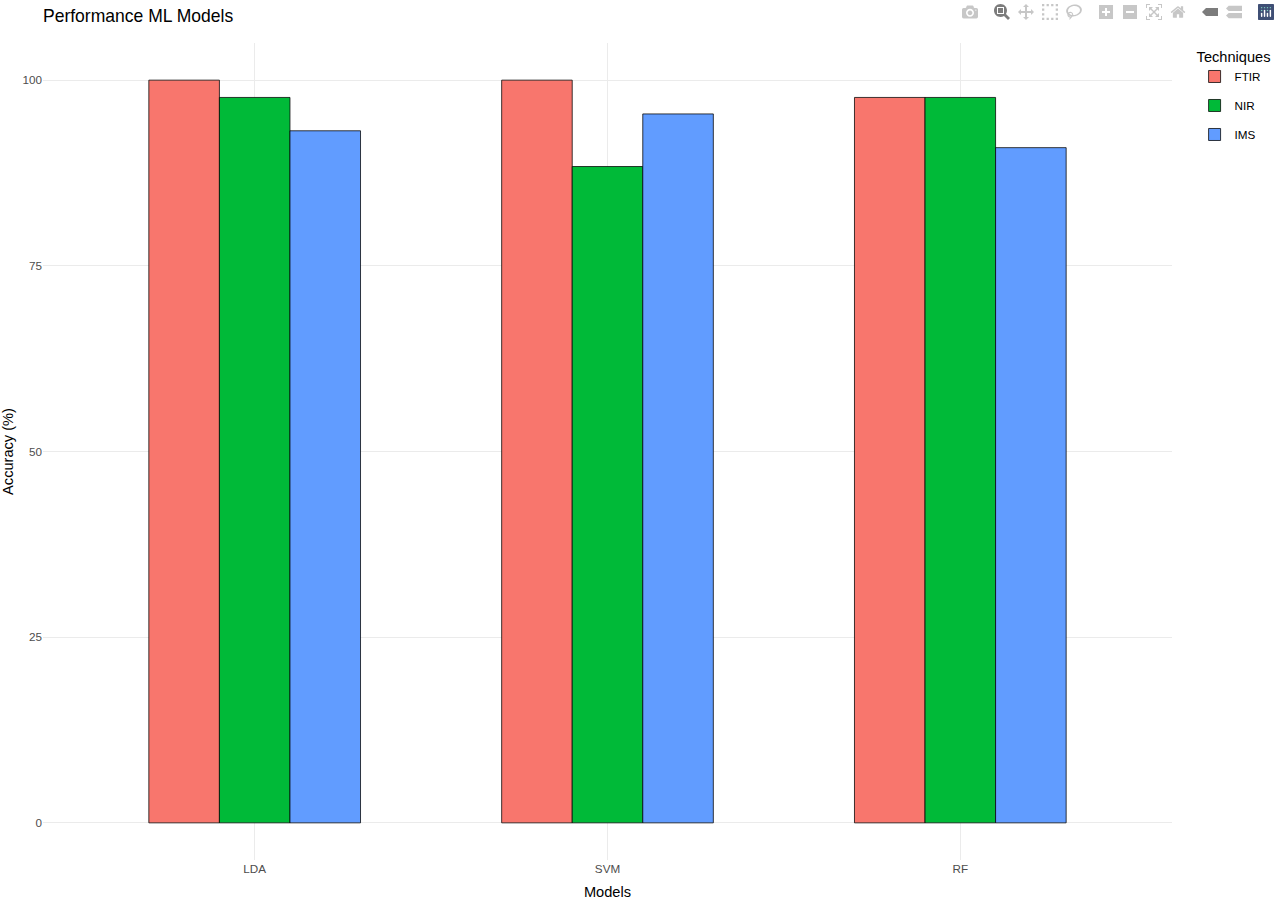
==== assets/html/BARRAS_zumos_clasificacion.html @ 94ecbbf8 "Update" ====
<!DOCTYPE html>
<html>
<head>
<meta charset="utf-8" />
<title>plotly</title>
<style type="text/css">@layer htmltools {
.html-fill-container {
display: flex;
flex-direction: column;

min-height: 0;
min-width: 0;
}
.html-fill-container > .html-fill-item {

flex: 1 1 auto;
min-height: 0;
min-width: 0;
}
.html-fill-container > :not(.html-fill-item) {

flex: 0 0 auto;
}
}
</style>
<script>(function() {
  // If window.HTMLWidgets is already defined, then use it; otherwise create a
  // new object. This allows preceding code to set options that affect the
  // initialization process (though none currently exist).
  window.HTMLWidgets = window.HTMLWidgets || {};

  // See if we're running in a viewer pane. If not, we're in a web browser.
  var viewerMode = window.HTMLWidgets.viewerMode =
      /\bviewer_pane=1\b/.test(window.location);

  // See if we're running in Shiny mode. If not, it's a static document.
  // Note that static widgets can appear in both Shiny and static modes, but
  // obviously, Shiny widgets can only appear in Shiny apps/documents.
  var shinyMode = window.HTMLWidgets.shinyMode =
      typeof(window.Shiny) !== "undefined" && !!window.Shiny.outputBindings;

  // We can't count on jQuery being available, so we implement our own
  // version if necessary.
  function querySelectorAll(scope, selector) {
    if (typeof(jQuery) !== "undefined" && scope instanceof jQuery) {
      return scope.find(selector);
    }
    if (scope.querySelectorAll) {
      return scope.querySelectorAll(selector);
    }
  }

  function asArray(value) {
    if (value === null)
      return [];
    if ($.isArray(value))
      return value;
    return [value];
  }

  // Implement jQuery's extend
  function extend(target /*, ... */) {
    if (arguments.length == 1) {
      return target;
    }
    for (var i = 1; i < arguments.length; i++) {
      var source = arguments[i];
      for (var prop in source) {
        if (source.hasOwnProperty(prop)) {
          target[prop] = source[prop];
        }
      }
    }
    return target;
  }

  // IE8 doesn't support Array.forEach.
  function forEach(values, callback, thisArg) {
    if (values.forEach) {
      values.forEach(callback, thisArg);
    } else {
      for (var i = 0; i < values.length; i++) {
        callback.call(thisArg, values[i], i, values);
      }
    }
  }

  // Replaces the specified method with the return value of funcSource.
  //
  // Note that funcSource should not BE the new method, it should be a function
  // that RETURNS the new method. funcSource receives a single argument that is
  // the overridden method, it can be called from the new method. The overridden
  // method can be called like a regular function, it has the target permanently
  // bound to it so "this" will work correctly.
  function overrideMethod(target, methodName, funcSource) {
    var superFunc = target[methodName] || function() {};
    var superFuncBound = function() {
      return superFunc.apply(target, arguments);
    };
    target[methodName] = funcSource(superFuncBound);
  }

  // Add a method to delegator that, when invoked, calls
  // delegatee.methodName. If there is no such method on
  // the delegatee, but there was one on delegator before
  // delegateMethod was called, then the original version
  // is invoked instead.
  // For example:
  //
  // var a = {
  //   method1: function() { console.log('a1'); }
  //   method2: function() { console.log('a2'); }
  // };
  // var b = {
  //   method1: function() { console.log('b1'); }
  // };
  // delegateMethod(a, b, "method1");
  // delegateMethod(a, b, "method2");
  // a.method1();
  // a.method2();
  //
  // The output would be "b1", "a2".
  function delegateMethod(delegator, delegatee, methodName) {
    var inherited = delegator[methodName];
    delegator[methodName] = function() {
      var target = delegatee;
      var method = delegatee[methodName];

      // The method doesn't exist on the delegatee. Instead,
      // call the method on the delegator, if it exists.
      if (!method) {
        target = delegator;
        method = inherited;
      }

      if (method) {
        return method.apply(target, arguments);
      }
    };
  }

  // Implement a vague facsimilie of jQuery's data method
  function elementData(el, name, value) {
    if (arguments.length == 2) {
      return el["htmlwidget_data_" + name];
    } else if (arguments.length == 3) {
      el["htmlwidget_data_" + name] = value;
      return el;
    } else {
      throw new Error("Wrong number of arguments for elementData: " +
        arguments.length);
    }
  }

  // http://stackoverflow.com/questions/3446170/escape-string-for-use-in-javascript-regex
  function escapeRegExp(str) {
    return str.replace(/[\-\[\]\/\{\}\(\)\*\+\?\.\\\^\$\|]/g, "\\$&");
  }

  function hasClass(el, className) {
    var re = new RegExp("\\b" + escapeRegExp(className) + "\\b");
    return re.test(el.className);
  }

  // elements - array (or array-like object) of HTML elements
  // className - class name to test for
  // include - if true, only return elements with given className;
  //   if false, only return elements *without* given className
  function filterByClass(elements, className, include) {
    var results = [];
    for (var i = 0; i < elements.length; i++) {
      if (hasClass(elements[i], className) == include)
        results.push(elements[i]);
    }
    return results;
  }

  function on(obj, eventName, func) {
    if (obj.addEventListener) {
      obj.addEventListener(eventName, func, false);
    } else if (obj.attachEvent) {
      obj.attachEvent(eventName, func);
    }
  }

  function off(obj, eventName, func) {
    if (obj.removeEventListener)
      obj.removeEventListener(eventName, func, false);
    else if (obj.detachEvent) {
      obj.detachEvent(eventName, func);
    }
  }

  // Translate array of values to top/right/bottom/left, as usual with
  // the "padding" CSS property
  // https://developer.mozilla.org/en-US/docs/Web/CSS/padding
  function unpackPadding(value) {
    if (typeof(value) === "number")
      value = [value];
    if (value.length === 1) {
      return {top: value[0], right: value[0], bottom: value[0], left: value[0]};
    }
    if (value.length === 2) {
      return {top: value[0], right: value[1], bottom: value[0], left: value[1]};
    }
    if (value.length === 3) {
      return {top: value[0], right: value[1], bottom: value[2], left: value[1]};
    }
    if (value.length === 4) {
      return {top: value[0], right: value[1], bottom: value[2], left: value[3]};
    }
  }

  // Convert an unpacked padding object to a CSS value
  function paddingToCss(paddingObj) {
    return paddingObj.top + "px " + paddingObj.right + "px " + paddingObj.bottom + "px " + paddingObj.left + "px";
  }

  // Makes a number suitable for CSS
  function px(x) {
    if (typeof(x) === "number")
      return x + "px";
    else
      return x;
  }

  // Retrieves runtime widget sizing information for an element.
  // The return value is either null, or an object with fill, padding,
  // defaultWidth, defaultHeight fields.
  function sizingPolicy(el) {
    var sizingEl = document.querySelector("script[data-for='" + el.id + "'][type='application/htmlwidget-sizing']");
    if (!sizingEl)
      return null;
    var sp = JSON.parse(sizingEl.textContent || sizingEl.text || "{}");
    if (viewerMode) {
      return sp.viewer;
    } else {
      return sp.browser;
    }
  }

  // @param tasks Array of strings (or falsy value, in which case no-op).
  //   Each element must be a valid JavaScript expression that yields a
  //   function. Or, can be an array of objects with "code" and "data"
  //   properties; in this case, the "code" property should be a string
  //   of JS that's an expr that yields a function, and "data" should be
  //   an object that will be added as an additional argument when that
  //   function is called.
  // @param target The object that will be "this" for each function
  //   execution.
  // @param args Array of arguments to be passed to the functions. (The
  //   same arguments will be passed to all functions.)
  function evalAndRun(tasks, target, args) {
    if (tasks) {
      forEach(tasks, function(task) {
        var theseArgs = args;
        if (typeof(task) === "object") {
          theseArgs = theseArgs.concat([task.data]);
          task = task.code;
        }
        var taskFunc = tryEval(task);
        if (typeof(taskFunc) !== "function") {
          throw new Error("Task must be a function! Source:\n" + task);
        }
        taskFunc.apply(target, theseArgs);
      });
    }
  }

  // Attempt eval() both with and without enclosing in parentheses.
  // Note that enclosing coerces a function declaration into
  // an expression that eval() can parse
  // (otherwise, a SyntaxError is thrown)
  function tryEval(code) {
    var result = null;
    try {
      result = eval("(" + code + ")");
    } catch(error) {
      if (!(error instanceof SyntaxError)) {
        throw error;
      }
      try {
        result = eval(code);
      } catch(e) {
        if (e instanceof SyntaxError) {
          throw error;
        } else {
          throw e;
        }
      }
    }
    return result;
  }

  function initSizing(el) {
    var sizing = sizingPolicy(el);
    if (!sizing)
      return;

    var cel = document.getElementById("htmlwidget_container");
    if (!cel)
      return;

    if (typeof(sizing.padding) !== "undefined") {
      document.body.style.margin = "0";
      document.body.style.padding = paddingToCss(unpackPadding(sizing.padding));
    }

    if (sizing.fill) {
      document.body.style.overflow = "hidden";
      document.body.style.width = "100%";
      document.body.style.height = "100%";
      document.documentElement.style.width = "100%";
      document.documentElement.style.height = "100%";
      cel.style.position = "absolute";
      var pad = unpackPadding(sizing.padding);
      cel.style.top = pad.top + "px";
      cel.style.right = pad.right + "px";
      cel.style.bottom = pad.bottom + "px";
      cel.style.left = pad.left + "px";
      el.style.width = "100%";
      el.style.height = "100%";

      return {
        getWidth: function() { return cel.getBoundingClientRect().width; },
        getHeight: function() { return cel.getBoundingClientRect().height; }
      };

    } else {
      el.style.width = px(sizing.width);
      el.style.height = px(sizing.height);

      return {
        getWidth: function() { return cel.getBoundingClientRect().width; },
        getHeight: function() { return cel.getBoundingClientRect().height; }
      };
    }
  }

  // Default implementations for methods
  var defaults = {
    find: function(scope) {
      return querySelectorAll(scope, "." + this.name);
    },
    renderError: function(el, err) {
      var $el = $(el);

      this.clearError(el);

      // Add all these error classes, as Shiny does
      var errClass = "shiny-output-error";
      if (err.type !== null) {
        // use the classes of the error condition as CSS class names
        errClass = errClass + " " + $.map(asArray(err.type), function(type) {
          return errClass + "-" + type;
        }).join(" ");
      }
      errClass = errClass + " htmlwidgets-error";

      // Is el inline or block? If inline or inline-block, just display:none it
      // and add an inline error.
      var display = $el.css("display");
      $el.data("restore-display-mode", display);

      if (display === "inline" || display === "inline-block") {
        $el.hide();
        if (err.message !== "") {
          var errorSpan = $("<span>").addClass(errClass);
          errorSpan.text(err.message);
          $el.after(errorSpan);
        }
      } else if (display === "block") {
        // If block, add an error just after the el, set visibility:none on the
        // el, and position the error to be on top of the el.
        // Mark it with a unique ID and CSS class so we can remove it later.
        $el.css("visibility", "hidden");
        if (err.message !== "") {
          var errorDiv = $("<div>").addClass(errClass).css("position", "absolute")
            .css("top", el.offsetTop)
            .css("left", el.offsetLeft)
            // setting width can push out the page size, forcing otherwise
            // unnecessary scrollbars to appear and making it impossible for
            // the element to shrink; so use max-width instead
            .css("maxWidth", el.offsetWidth)
            .css("height", el.offsetHeight);
          errorDiv.text(err.message);
          $el.after(errorDiv);

          // Really dumb way to keep the size/position of the error in sync with
          // the parent element as the window is resized or whatever.
          var intId = setInterval(function() {
            if (!errorDiv[0].parentElement) {
              clearInterval(intId);
              return;
            }
            errorDiv
              .css("top", el.offsetTop)
              .css("left", el.offsetLeft)
              .css("maxWidth", el.offsetWidth)
              .css("height", el.offsetHeight);
          }, 500);
        }
      }
    },
    clearError: function(el) {
      var $el = $(el);
      var display = $el.data("restore-display-mode");
      $el.data("restore-display-mode", null);

      if (display === "inline" || display === "inline-block") {
        if (display)
          $el.css("display", display);
        $(el.nextSibling).filter(".htmlwidgets-error").remove();
      } else if (display === "block"){
        $el.css("visibility", "inherit");
        $(el.nextSibling).filter(".htmlwidgets-error").remove();
      }
    },
    sizing: {}
  };

  // Called by widget bindings to register a new type of widget. The definition
  // object can contain the following properties:
  // - name (required) - A string indicating the binding name, which will be
  //   used by default as the CSS classname to look for.
  // - initialize (optional) - A function(el) that will be called once per
  //   widget element; if a value is returned, it will be passed as the third
  //   value to renderValue.
  // - renderValue (required) - A function(el, data, initValue) that will be
  //   called with data. Static contexts will cause this to be called once per
  //   element; Shiny apps will cause this to be called multiple times per
  //   element, as the data changes.
  window.HTMLWidgets.widget = function(definition) {
    if (!definition.name) {
      throw new Error("Widget must have a name");
    }
    if (!definition.type) {
      throw new Error("Widget must have a type");
    }
    // Currently we only support output widgets
    if (definition.type !== "output") {
      throw new Error("Unrecognized widget type '" + definition.type + "'");
    }
    // TODO: Verify that .name is a valid CSS classname

    // Support new-style instance-bound definitions. Old-style class-bound
    // definitions have one widget "object" per widget per type/class of
    // widget; the renderValue and resize methods on such widget objects
    // take el and instance arguments, because the widget object can't
    // store them. New-style instance-bound definitions have one widget
    // object per widget instance; the definition that's passed in doesn't
    // provide renderValue or resize methods at all, just the single method
    //   factory(el, width, height)
    // which returns an object that has renderValue(x) and resize(w, h).
    // This enables a far more natural programming style for the widget
    // author, who can store per-instance state using either OO-style
    // instance fields or functional-style closure variables (I guess this
    // is in contrast to what can only be called C-style pseudo-OO which is
    // what we required before).
    if (definition.factory) {
      definition = createLegacyDefinitionAdapter(definition);
    }

    if (!definition.renderValue) {
      throw new Error("Widget must have a renderValue function");
    }

    // For static rendering (non-Shiny), use a simple widget registration
    // scheme. We also use this scheme for Shiny apps/documents that also
    // contain static widgets.
    window.HTMLWidgets.widgets = window.HTMLWidgets.widgets || [];
    // Merge defaults into the definition; don't mutate the original definition.
    var staticBinding = extend({}, defaults, definition);
    overrideMethod(staticBinding, "find", function(superfunc) {
      return function(scope) {
        var results = superfunc(scope);
        // Filter out Shiny outputs, we only want the static kind
        return filterByClass(results, "html-widget-output", false);
      };
    });
    window.HTMLWidgets.widgets.push(staticBinding);

    if (shinyMode) {
      // Shiny is running. Register the definition with an output binding.
      // The definition itself will not be the output binding, instead
      // we will make an output binding object that delegates to the
      // definition. This is because we foolishly used the same method
      // name (renderValue) for htmlwidgets definition and Shiny bindings
      // but they actually have quite different semantics (the Shiny
      // bindings receive data that includes lots of metadata that it
      // strips off before calling htmlwidgets renderValue). We can't
      // just ignore the difference because in some widgets it's helpful
      // to call this.renderValue() from inside of resize(), and if
      // we're not delegating, then that call will go to the Shiny
      // version instead of the htmlwidgets version.

      // Merge defaults with definition, without mutating either.
      var bindingDef = extend({}, defaults, definition);

      // This object will be our actual Shiny binding.
      var shinyBinding = new Shiny.OutputBinding();

      // With a few exceptions, we'll want to simply use the bindingDef's
      // version of methods if they are available, otherwise fall back to
      // Shiny's defaults. NOTE: If Shiny's output bindings gain additional
      // methods in the future, and we want them to be overrideable by
      // HTMLWidget binding definitions, then we'll need to add them to this
      // list.
      delegateMethod(shinyBinding, bindingDef, "getId");
      delegateMethod(shinyBinding, bindingDef, "onValueChange");
      delegateMethod(shinyBinding, bindingDef, "onValueError");
      delegateMethod(shinyBinding, bindingDef, "renderError");
      delegateMethod(shinyBinding, bindingDef, "clearError");
      delegateMethod(shinyBinding, bindingDef, "showProgress");

      // The find, renderValue, and resize are handled differently, because we
      // want to actually decorate the behavior of the bindingDef methods.

      shinyBinding.find = function(scope) {
        var results = bindingDef.find(scope);

        // Only return elements that are Shiny outputs, not static ones
        var dynamicResults = results.filter(".html-widget-output");

        // It's possible that whatever caused Shiny to think there might be
        // new dynamic outputs, also caused there to be new static outputs.
        // Since there might be lots of different htmlwidgets bindings, we
        // schedule execution for later--no need to staticRender multiple
        // times.
        if (results.length !== dynamicResults.length)
          scheduleStaticRender();

        return dynamicResults;
      };

      // Wrap renderValue to handle initialization, which unfortunately isn't
      // supported natively by Shiny at the time of this writing.

      shinyBinding.renderValue = function(el, data) {
        Shiny.renderDependencies(data.deps);
        // Resolve strings marked as javascript literals to objects
        if (!(data.evals instanceof Array)) data.evals = [data.evals];
        for (var i = 0; data.evals && i < data.evals.length; i++) {
          window.HTMLWidgets.evaluateStringMember(data.x, data.evals[i]);
        }
        if (!bindingDef.renderOnNullValue) {
          if (data.x === null) {
            el.style.visibility = "hidden";
            return;
          } else {
            el.style.visibility = "inherit";
          }
        }
        if (!elementData(el, "initialized")) {
          initSizing(el);

          elementData(el, "initialized", true);
          if (bindingDef.initialize) {
            var rect = el.getBoundingClientRect();
            var result = bindingDef.initialize(el, rect.width, rect.height);
            elementData(el, "init_result", result);
          }
        }
        bindingDef.renderValue(el, data.x, elementData(el, "init_result"));
        evalAndRun(data.jsHooks.render, elementData(el, "init_result"), [el, data.x]);
      };

      // Only override resize if bindingDef implements it
      if (bindingDef.resize) {
        shinyBinding.resize = function(el, width, height) {
          // Shiny can call resize before initialize/renderValue have been
          // called, which doesn't make sense for widgets.
          if (elementData(el, "initialized")) {
            bindingDef.resize(el, width, height, elementData(el, "init_result"));
          }
        };
      }

      Shiny.outputBindings.register(shinyBinding, bindingDef.name);
    }
  };

  var scheduleStaticRenderTimerId = null;
  function scheduleStaticRender() {
    if (!scheduleStaticRenderTimerId) {
      scheduleStaticRenderTimerId = setTimeout(function() {
        scheduleStaticRenderTimerId = null;
        window.HTMLWidgets.staticRender();
      }, 1);
    }
  }

  // Render static widgets after the document finishes loading
  // Statically render all elements that are of this widget's class
  window.HTMLWidgets.staticRender = function() {
    var bindings = window.HTMLWidgets.widgets || [];
    forEach(bindings, function(binding) {
      var matches = binding.find(document.documentElement);
      forEach(matches, function(el) {
        var sizeObj = initSizing(el, binding);

        var getSize = function(el) {
          if (sizeObj) {
            return {w: sizeObj.getWidth(), h: sizeObj.getHeight()}
          } else {
            var rect = el.getBoundingClientRect();
            return {w: rect.width, h: rect.height}
          }
        };

        if (hasClass(el, "html-widget-static-bound"))
          return;
        el.className = el.className + " html-widget-static-bound";

        var initResult;
        if (binding.initialize) {
          var size = getSize(el);
          initResult = binding.initialize(el, size.w, size.h);
          elementData(el, "init_result", initResult);
        }

        if (binding.resize) {
          var lastSize = getSize(el);
          var resizeHandler = function(e) {
            var size = getSize(el);
            if (size.w === 0 && size.h === 0)
              return;
            if (size.w === lastSize.w && size.h === lastSize.h)
              return;
            lastSize = size;
            binding.resize(el, size.w, size.h, initResult);
          };

          on(window, "resize", resizeHandler);

          // This is needed for cases where we're running in a Shiny
          // app, but the widget itself is not a Shiny output, but
          // rather a simple static widget. One example of this is
          // an rmarkdown document that has runtime:shiny and widget
          // that isn't in a render function. Shiny only knows to
          // call resize handlers for Shiny outputs, not for static
          // widgets, so we do it ourselves.
          if (window.jQuery) {
            window.jQuery(document).on(
              "shown.htmlwidgets shown.bs.tab.htmlwidgets shown.bs.collapse.htmlwidgets",
              resizeHandler
            );
            window.jQuery(document).on(
              "hidden.htmlwidgets hidden.bs.tab.htmlwidgets hidden.bs.collapse.htmlwidgets",
              resizeHandler
            );
          }

          // This is needed for the specific case of ioslides, which
          // flips slides between display:none and display:block.
          // Ideally we would not have to have ioslide-specific code
          // here, but rather have ioslides raise a generic event,
          // but the rmarkdown package just went to CRAN so the
          // window to getting that fixed may be long.
          if (window.addEventListener) {
            // It's OK to limit this to window.addEventListener
            // browsers because ioslides itself only supports
            // such browsers.
            on(document, "slideenter", resizeHandler);
            on(document, "slideleave", resizeHandler);
          }
        }

        var scriptData = document.querySelector("script[data-for='" + el.id + "'][type='application/json']");
        if (scriptData) {
          var data = JSON.parse(scriptData.textContent || scriptData.text);
          // Resolve strings marked as javascript literals to objects
          if (!(data.evals instanceof Array)) data.evals = [data.evals];
          for (var k = 0; data.evals && k < data.evals.length; k++) {
            window.HTMLWidgets.evaluateStringMember(data.x, data.evals[k]);
          }
          binding.renderValue(el, data.x, initResult);
          evalAndRun(data.jsHooks.render, initResult, [el, data.x]);
        }
      });
    });

    invokePostRenderHandlers();
  }


  function has_jQuery3() {
    if (!window.jQuery) {
      return false;
    }
    var $version = window.jQuery.fn.jquery;
    var $major_version = parseInt($version.split(".")[0]);
    return $major_version >= 3;
  }

  /*
  / Shiny 1.4 bumped jQuery from 1.x to 3.x which means jQuery's
  / on-ready handler (i.e., $(fn)) is now asyncronous (i.e., it now
  / really means $(setTimeout(fn)).
  / https://jquery.com/upgrade-guide/3.0/#breaking-change-document-ready-handlers-are-now-asynchronous
  /
  / Since Shiny uses $() to schedule initShiny, shiny>=1.4 calls initShiny
  / one tick later than it did before, which means staticRender() is
  / called renderValue() earlier than (advanced) widget authors might be expecting.
  / https://github.com/rstudio/shiny/issues/2630
  /
  / For a concrete example, leaflet has some methods (e.g., updateBounds)
  / which reference Shiny methods registered in initShiny (e.g., setInputValue).
  / Since leaflet is privy to this life-cycle, it knows to use setTimeout() to
  / delay execution of those methods (until Shiny methods are ready)
  / https://github.com/rstudio/leaflet/blob/18ec981/javascript/src/index.js#L266-L268
  /
  / Ideally widget authors wouldn't need to use this setTimeout() hack that
  / leaflet uses to call Shiny methods on a staticRender(). In the long run,
  / the logic initShiny should be broken up so that method registration happens
  / right away, but binding happens later.
  */
  function maybeStaticRenderLater() {
    if (shinyMode && has_jQuery3()) {
      window.jQuery(window.HTMLWidgets.staticRender);
    } else {
      window.HTMLWidgets.staticRender();
    }
  }

  if (document.addEventListener) {
    document.addEventListener("DOMContentLoaded", function() {
      document.removeEventListener("DOMContentLoaded", arguments.callee, false);
      maybeStaticRenderLater();
    }, false);
  } else if (document.attachEvent) {
    document.attachEvent("onreadystatechange", function() {
      if (document.readyState === "complete") {
        document.detachEvent("onreadystatechange", arguments.callee);
        maybeStaticRenderLater();
      }
    });
  }


  window.HTMLWidgets.getAttachmentUrl = function(depname, key) {
    // If no key, default to the first item
    if (typeof(key) === "undefined")
      key = 1;

    var link = document.getElementById(depname + "-" + key + "-attachment");
    if (!link) {
      throw new Error("Attachment " + depname + "/" + key + " not found in document");
    }
    return link.getAttribute("href");
  };

  window.HTMLWidgets.dataframeToD3 = function(df) {
    var names = [];
    var length;
    for (var name in df) {
        if (df.hasOwnProperty(name))
            names.push(name);
        if (typeof(df[name]) !== "object" || typeof(df[name].length) === "undefined") {
            throw new Error("All fields must be arrays");
        } else if (typeof(length) !== "undefined" && length !== df[name].length) {
            throw new Error("All fields must be arrays of the same length");
        }
        length = df[name].length;
    }
    var results = [];
    var item;
    for (var row = 0; row < length; row++) {
        item = {};
        for (var col = 0; col < names.length; col++) {
            item[names[col]] = df[names[col]][row];
        }
        results.push(item);
    }
    return results;
  };

  window.HTMLWidgets.transposeArray2D = function(array) {
      if (array.length === 0) return array;
      var newArray = array[0].map(function(col, i) {
          return array.map(function(row) {
              return row[i]
          })
      });
      return newArray;
  };
  // Split value at splitChar, but allow splitChar to be escaped
  // using escapeChar. Any other characters escaped by escapeChar
  // will be included as usual (including escapeChar itself).
  function splitWithEscape(value, splitChar, escapeChar) {
    var results = [];
    var escapeMode = false;
    var currentResult = "";
    for (var pos = 0; pos < value.length; pos++) {
      if (!escapeMode) {
        if (value[pos] === splitChar) {
          results.push(currentResult);
          currentResult = "";
        } else if (value[pos] === escapeChar) {
          escapeMode = true;
        } else {
          currentResult += value[pos];
        }
      } else {
        currentResult += value[pos];
        escapeMode = false;
      }
    }
    if (currentResult !== "") {
      results.push(currentResult);
    }
    return results;
  }
  // Function authored by Yihui/JJ Allaire
  window.HTMLWidgets.evaluateStringMember = function(o, member) {
    var parts = splitWithEscape(member, '.', '\\');
    for (var i = 0, l = parts.length; i < l; i++) {
      var part = parts[i];
      // part may be a character or 'numeric' member name
      if (o !== null && typeof o === "object" && part in o) {
        if (i == (l - 1)) { // if we are at the end of the line then evalulate
          if (typeof o[part] === "string")
            o[part] = tryEval(o[part]);
        } else { // otherwise continue to next embedded object
          o = o[part];
        }
      }
    }
  };

  // Retrieve the HTMLWidget instance (i.e. the return value of an
  // HTMLWidget binding's initialize() or factory() function)
  // associated with an element, or null if none.
  window.HTMLWidgets.getInstance = function(el) {
    return elementData(el, "init_result");
  };

  // Finds the first element in the scope that matches the selector,
  // and returns the HTMLWidget instance (i.e. the return value of
  // an HTMLWidget binding's initialize() or factory() function)
  // associated with that element, if any. If no element matches the
  // selector, or the first matching element has no HTMLWidget
  // instance associated with it, then null is returned.
  //
  // The scope argument is optional, and defaults to window.document.
  window.HTMLWidgets.find = function(scope, selector) {
    if (arguments.length == 1) {
      selector = scope;
      scope = document;
    }

    var el = scope.querySelector(selector);
    if (el === null) {
      return null;
    } else {
      return window.HTMLWidgets.getInstance(el);
    }
  };

  // Finds all elements in the scope that match the selector, and
  // returns the HTMLWidget instances (i.e. the return values of
  // an HTMLWidget binding's initialize() or factory() function)
  // associated with the elements, in an array. If elements that
  // match the selector don't have an associated HTMLWidget
  // instance, the returned array will contain nulls.
  //
  // The scope argument is optional, and defaults to window.document.
  window.HTMLWidgets.findAll = function(scope, selector) {
    if (arguments.length == 1) {
      selector = scope;
      scope = document;
    }

    var nodes = scope.querySelectorAll(selector);
    var results = [];
    for (var i = 0; i < nodes.length; i++) {
      results.push(window.HTMLWidgets.getInstance(nodes[i]));
    }
    return results;
  };

  var postRenderHandlers = [];
  function invokePostRenderHandlers() {
    while (postRenderHandlers.length) {
      var handler = postRenderHandlers.shift();
      if (handler) {
        handler();
      }
    }
  }

  // Register the given callback function to be invoked after the
  // next time static widgets are rendered.
  window.HTMLWidgets.addPostRenderHandler = function(callback) {
    postRenderHandlers.push(callback);
  };

  // Takes a new-style instance-bound definition, and returns an
  // old-style class-bound definition. This saves us from having
  // to rewrite all the logic in this file to accomodate both
  // types of definitions.
  function createLegacyDefinitionAdapter(defn) {
    var result = {
      name: defn.name,
      type: defn.type,
      initialize: function(el, width, height) {
        return defn.factory(el, width, height);
      },
      renderValue: function(el, x, instance) {
        return instance.renderValue(x);
      },
      resize: function(el, width, height, instance) {
        return instance.resize(width, height);
      }
    };

    if (defn.find)
      result.find = defn.find;
    if (defn.renderError)
      result.renderError = defn.renderError;
    if (defn.clearError)
      result.clearError = defn.clearError;

    return result;
  }
})();
</script>
<script>
HTMLWidgets.widget({
  name: "plotly",
  type: "output",

  initialize: function(el, width, height) {
    return {};
  },

  resize: function(el, width, height, instance) {
    if (instance.autosize) {
      var width = instance.width || width;
      var height = instance.height || height;
      Plotly.relayout(el.id, {width: width, height: height});
    }
  },  
  
  renderValue: function(el, x, instance) {
    
    // Plotly.relayout() mutates the plot input object, so make sure to 
    // keep a reference to the user-supplied width/height *before*
    // we call Plotly.plot();
    var lay = x.layout || {};
    instance.width = lay.width;
    instance.height = lay.height;
    instance.autosize = lay.autosize || true;
    
    /* 
    / 'inform the world' about highlighting options this is so other
    / crosstalk libraries have a chance to respond to special settings 
    / such as persistent selection. 
    / AFAIK, leaflet is the only library with such intergration
    / https://github.com/rstudio/leaflet/pull/346/files#diff-ad0c2d51ce5fdf8c90c7395b102f4265R154
    */
    var ctConfig = crosstalk.var('plotlyCrosstalkOpts').set(x.highlight);
      
    if (typeof(window) !== "undefined") {
      // make sure plots don't get created outside the network (for on-prem)
      window.PLOTLYENV = window.PLOTLYENV || {};
      window.PLOTLYENV.BASE_URL = x.base_url;
      
      // Enable persistent selection when shift key is down
      // https://stackoverflow.com/questions/1828613/check-if-a-key-is-down
      var persistOnShift = function(e) {
        if (!e) window.event;
        if (e.shiftKey) { 
          x.highlight.persistent = true; 
          x.highlight.persistentShift = true;
        } else {
          x.highlight.persistent = false; 
          x.highlight.persistentShift = false;
        }
      };
      
      // Only relevant if we haven't forced persistent mode at command line
      if (!x.highlight.persistent) {
        window.onmousemove = persistOnShift;
      }
    }

    var graphDiv = document.getElementById(el.id);
    
    // TODO: move the control panel injection strategy inside here...
    HTMLWidgets.addPostRenderHandler(function() {
      
      // lower the z-index of the modebar to prevent it from highjacking hover
      // (TODO: do this via CSS?)
      // https://github.com/ropensci/plotly/issues/956
      // https://www.w3schools.com/jsref/prop_style_zindex.asp
      var modebars = document.querySelectorAll(".js-plotly-plot .plotly .modebar");
      for (var i = 0; i < modebars.length; i++) {
        modebars[i].style.zIndex = 1;
      }
    });
      
      // inject a "control panel" holding selectize/dynamic color widget(s)
    if ((x.selectize || x.highlight.dynamic) && !instance.plotly) {
      var flex = document.createElement("div");
      flex.class = "plotly-crosstalk-control-panel";
      flex.style = "display: flex; flex-wrap: wrap";
      
      // inject the colourpicker HTML container into the flexbox
      if (x.highlight.dynamic) {
        var pickerDiv = document.createElement("div");
        
        var pickerInput = document.createElement("input");
        pickerInput.id = el.id + "-colourpicker";
        pickerInput.placeholder = "asdasd";
        
        var pickerLabel = document.createElement("label");
        pickerLabel.for = pickerInput.id;
        pickerLabel.innerHTML = "Brush color&nbsp;&nbsp;";
        
        pickerDiv.appendChild(pickerLabel);
        pickerDiv.appendChild(pickerInput);
        flex.appendChild(pickerDiv);
      }
      
      // inject selectize HTML containers (one for every crosstalk group)
      if (x.selectize) {
        var ids = Object.keys(x.selectize);
        
        for (var i = 0; i < ids.length; i++) {
          var container = document.createElement("div");
          container.id = ids[i];
          container.style = "width: 80%; height: 10%";
          container.class = "form-group crosstalk-input-plotly-highlight";
          
          var label = document.createElement("label");
          label.for = ids[i];
          label.innerHTML = x.selectize[ids[i]].group;
          label.class = "control-label";
          
          var selectDiv = document.createElement("div");
          var select = document.createElement("select");
          select.multiple = true;
          
          selectDiv.appendChild(select);
          container.appendChild(label);
          container.appendChild(selectDiv);
          flex.appendChild(container);
        }
      }
      
      // finally, insert the flexbox inside the htmlwidget container,
      // but before the plotly graph div
      graphDiv.parentElement.insertBefore(flex, graphDiv);
      
      if (x.highlight.dynamic) {
        var picker = $("#" + pickerInput.id);
        var colors = x.highlight.color || [];
        // TODO: let users specify options?
        var opts = {
          value: colors[0],
          showColour: "both",
          palette: "limited",
          allowedCols: colors.join(" "),
          width: "20%",
          height: "10%"
        };
        picker.colourpicker({changeDelay: 0});
        picker.colourpicker("settings", opts);
        picker.colourpicker("value", opts.value);
        // inform crosstalk about a change in the current selection colour
        var grps = x.highlight.ctGroups || [];
        for (var i = 0; i < grps.length; i++) {
          crosstalk.group(grps[i]).var('plotlySelectionColour')
            .set(picker.colourpicker('value'));
        }
        picker.on("change", function() {
          for (var i = 0; i < grps.length; i++) {
            crosstalk.group(grps[i]).var('plotlySelectionColour')
              .set(picker.colourpicker('value'));
          }
        });
      }
    }
    
    // if no plot exists yet, create one with a particular configuration
    if (!instance.plotly) {
      
      var plot = Plotly.newPlot(graphDiv, x);
      instance.plotly = true;
      
    } else if (x.layout.transition) {
      
      var plot = Plotly.react(graphDiv, x);
    
    } else {
      
      // this is essentially equivalent to Plotly.newPlot(), but avoids creating 
      // a new webgl context
      // https://github.com/plotly/plotly.js/blob/2b24f9def901831e61282076cf3f835598d56f0e/src/plot_api/plot_api.js#L531-L532

      // TODO: restore crosstalk selections?
      Plotly.purge(graphDiv);
      // TODO: why is this necessary to get crosstalk working?
      graphDiv.data = undefined;
      graphDiv.layout = undefined;
      var plot = Plotly.newPlot(graphDiv, x);
    }
    
    // Trigger plotly.js calls defined via `plotlyProxy()`
    plot.then(function() {
      if (HTMLWidgets.shinyMode) {
        Shiny.addCustomMessageHandler("plotly-calls", function(msg) {
          var gd = document.getElementById(msg.id);
          if (!gd) {
            throw new Error("Couldn't find plotly graph with id: " + msg.id);
          }
          // This isn't an official plotly.js method, but it's the only current way to 
          // change just the configuration of a plot 
          // https://community.plot.ly/t/update-config-function/9057
          if (msg.method == "reconfig") {
            Plotly.react(gd, gd.data, gd.layout, msg.args);
            return;
          }
          if (!Plotly[msg.method]) {
            throw new Error("Unknown method " + msg.method);
          }
          var args = [gd].concat(msg.args);
          Plotly[msg.method].apply(null, args);
        });
      }
      
      // plotly's mapbox API doesn't currently support setting bounding boxes
      // https://www.mapbox.com/mapbox-gl-js/example/fitbounds/
      // so we do this manually...
      // TODO: make sure this triggers on a redraw and relayout as well as on initial draw
      var mapboxIDs = graphDiv._fullLayout._subplots.mapbox || [];
      for (var i = 0; i < mapboxIDs.length; i++) {
        var id = mapboxIDs[i];
        var mapOpts = x.layout[id] || {};
        var args = mapOpts._fitBounds || {};
        if (!args) {
          continue;
        }
        var mapObj = graphDiv._fullLayout[id]._subplot.map;
        mapObj.fitBounds(args.bounds, args.options);
      }
      
    });
    
    // Attach attributes (e.g., "key", "z") to plotly event data
    function eventDataWithKey(eventData) {
      if (eventData === undefined || !eventData.hasOwnProperty("points")) {
        return null;
      }
      return eventData.points.map(function(pt) {
        var obj = {
          curveNumber: pt.curveNumber, 
          pointNumber: pt.pointNumber, 
          x: pt.x,
          y: pt.y
        };
        
        // If 'z' is reported with the event data, then use it!
        if (pt.hasOwnProperty("z")) {
          obj.z = pt.z;
        }
        
        if (pt.hasOwnProperty("customdata")) {
          obj.customdata = pt.customdata;
        }
        
        /* 
          TL;DR: (I think) we have to select the graph div (again) to attach keys...
          
          Why? Remember that crosstalk will dynamically add/delete traces 
          (see traceManager.prototype.updateSelection() below)
          For this reason, we can't simply grab keys from x.data (like we did previously)
          Moreover, we can't use _fullData, since that doesn't include 
          unofficial attributes. It's true that click/hover events fire with 
          pt.data, but drag events don't...
        */
        var gd = document.getElementById(el.id);
        var trace = gd.data[pt.curveNumber];
        
        if (!trace._isSimpleKey) {
          var attrsToAttach = ["key"];
        } else {
          // simple keys fire the whole key
          obj.key = trace.key;
          var attrsToAttach = [];
        }
        
        for (var i = 0; i < attrsToAttach.length; i++) {
          var attr = trace[attrsToAttach[i]];
          if (Array.isArray(attr)) {
            if (typeof pt.pointNumber === "number") {
              obj[attrsToAttach[i]] = attr[pt.pointNumber];
            } else if (Array.isArray(pt.pointNumber)) {
              obj[attrsToAttach[i]] = attr[pt.pointNumber[0]][pt.pointNumber[1]];
            } else if (Array.isArray(pt.pointNumbers)) {
              obj[attrsToAttach[i]] = pt.pointNumbers.map(function(idx) { return attr[idx]; });
            }
          }
        }
        return obj;
      });
    }
    
    
    var legendEventData = function(d) {
      // if legendgroup is not relevant just return the trace
      var trace = d.data[d.curveNumber];
      if (!trace.legendgroup) return trace;
      
      // if legendgroup was specified, return all traces that match the group
      var legendgrps = d.data.map(function(trace){ return trace.legendgroup; });
      var traces = [];
      for (i = 0; i < legendgrps.length; i++) {
        if (legendgrps[i] == trace.legendgroup) {
          traces.push(d.data[i]);
        }
      }
      
      return traces;
    };

    
    // send user input event data to shiny
    if (HTMLWidgets.shinyMode && Shiny.setInputValue) {
      
      // Some events clear other input values
      // TODO: always register these?
      var eventClearMap = {
        plotly_deselect: ["plotly_selected", "plotly_selecting", "plotly_brushed", "plotly_brushing", "plotly_click"],
        plotly_unhover: ["plotly_hover"],
        plotly_doubleclick: ["plotly_click"]
      };
    
      Object.keys(eventClearMap).map(function(evt) {
        graphDiv.on(evt, function() {
          var inputsToClear = eventClearMap[evt];
          inputsToClear.map(function(input) {
            Shiny.setInputValue(input + "-" + x.source, null, {priority: "event"});
          });
        });
      });
      
      var eventDataFunctionMap = {
        plotly_click: eventDataWithKey,
        plotly_sunburstclick: eventDataWithKey,
        plotly_hover: eventDataWithKey,
        plotly_unhover: eventDataWithKey,
        // If 'plotly_selected' has already been fired, and you click
        // on the plot afterwards, this event fires `undefined`?!?
        // That might be considered a plotly.js bug, but it doesn't make 
        // sense for this input change to occur if `d` is falsy because,
        // even in the empty selection case, `d` is truthy (an object),
        // and the 'plotly_deselect' event will reset this input
        plotly_selected: function(d) { if (d) { return eventDataWithKey(d); } },
        plotly_selecting: function(d) { if (d) { return eventDataWithKey(d); } },
        plotly_brushed: function(d) {
          if (d) { return d.range ? d.range : d.lassoPoints; }
        },
        plotly_brushing: function(d) {
          if (d) { return d.range ? d.range : d.lassoPoints; }
        },
        plotly_legendclick: legendEventData,
        plotly_legenddoubleclick: legendEventData,
        plotly_clickannotation: function(d) { return d.fullAnnotation }
      };
      
      var registerShinyValue = function(event) {
        var eventDataPreProcessor = eventDataFunctionMap[event] || function(d) { return d ? d : el.id };
        // some events are unique to the R package
        var plotlyJSevent = (event == "plotly_brushed") ? "plotly_selected" : (event == "plotly_brushing") ? "plotly_selecting" : event;
        // register the event
        graphDiv.on(plotlyJSevent, function(d) {
          Shiny.setInputValue(
            event + "-" + x.source,
            JSON.stringify(eventDataPreProcessor(d)),
            {priority: "event"}
          );
        });
      }
    
      var shinyEvents = x.shinyEvents || [];
      shinyEvents.map(registerShinyValue);
    }
    
    // Given an array of {curveNumber: x, pointNumber: y} objects,
    // return a hash of {
    //   set1: {value: [key1, key2, ...], _isSimpleKey: false}, 
    //   set2: {value: [key3, key4, ...], _isSimpleKey: false}
    // }
    function pointsToKeys(points) {
      var keysBySet = {};
      for (var i = 0; i < points.length; i++) {
        
        var trace = graphDiv.data[points[i].curveNumber];
        if (!trace.key || !trace.set) {
          continue;
        }
        
        // set defaults for this keySet
        // note that we don't track the nested property (yet) since we always 
        // emit the union -- http://cpsievert.github.io/talks/20161212b/#21
        keysBySet[trace.set] = keysBySet[trace.set] || {
          value: [],
          _isSimpleKey: trace._isSimpleKey
        };
        
        // Use pointNumber by default, but aggregated traces should emit pointNumbers
        var ptNum = points[i].pointNumber;
        var hasPtNum = typeof ptNum === "number";
        var ptNum = hasPtNum ? ptNum : points[i].pointNumbers;
        
        // selecting a point of a "simple" trace means: select the 
        // entire key attached to this trace, which is useful for,
        // say clicking on a fitted line to select corresponding observations 
        var key = trace._isSimpleKey ? trace.key : Array.isArray(ptNum) ? ptNum.map(function(idx) { return trace.key[idx]; }) : trace.key[ptNum];
        // http://stackoverflow.com/questions/10865025/merge-flatten-an-array-of-arrays-in-javascript
        var keyFlat = trace._isNestedKey ? [].concat.apply([], key) : key;
        
        // TODO: better to only add new values?
        keysBySet[trace.set].value = keysBySet[trace.set].value.concat(keyFlat);
      }
      
      return keysBySet;
    }
    
    
    x.highlight.color = x.highlight.color || [];
    // make sure highlight color is an array
    if (!Array.isArray(x.highlight.color)) {
      x.highlight.color = [x.highlight.color];
    }

    var traceManager = new TraceManager(graphDiv, x.highlight);

    // Gather all *unique* sets.
    var allSets = [];
    for (var curveIdx = 0; curveIdx < x.data.length; curveIdx++) {
      var newSet = x.data[curveIdx].set;
      if (newSet) {
        if (allSets.indexOf(newSet) === -1) {
          allSets.push(newSet);
        }
      }
    }

    // register event listeners for all sets
    for (var i = 0; i < allSets.length; i++) {
      
      var set = allSets[i];
      var selection = new crosstalk.SelectionHandle(set);
      var filter = new crosstalk.FilterHandle(set);
      
      var filterChange = function(e) {
        removeBrush(el);
        traceManager.updateFilter(set, e.value);
      };
      filter.on("change", filterChange);
      
      
      var selectionChange = function(e) {
        
        // Workaround for 'plotly_selected' now firing previously selected
        // points (in addition to new ones) when holding shift key. In our case,
        // we just want the new keys 
        if (x.highlight.on === "plotly_selected" && x.highlight.persistentShift) {
          // https://stackoverflow.com/questions/1187518/how-to-get-the-difference-between-two-arrays-in-javascript
          Array.prototype.diff = function(a) {
              return this.filter(function(i) {return a.indexOf(i) < 0;});
          };
          e.value = e.value.diff(e.oldValue);
        }
        
        // array of "event objects" tracking the selection history
        // this is used to avoid adding redundant selections
        var selectionHistory = crosstalk.var("plotlySelectionHistory").get() || [];
        
        // Construct an event object "defining" the current event. 
        var event = {
          receiverID: traceManager.gd.id,
          plotlySelectionColour: crosstalk.group(set).var("plotlySelectionColour").get()
        };
        event[set] = e.value;
        // TODO: is there a smarter way to check object equality?
        if (selectionHistory.length > 0) {
          var ev = JSON.stringify(event);
          for (var i = 0; i < selectionHistory.length; i++) {
            var sel = JSON.stringify(selectionHistory[i]);
            if (sel == ev) {
              return;
            }
          }
        }
        
        // accumulate history for persistent selection
        if (!x.highlight.persistent) {
          selectionHistory = [event];
        } else {
          selectionHistory.push(event);
        }
        crosstalk.var("plotlySelectionHistory").set(selectionHistory);
        
        // do the actual updating of traces, frames, and the selectize widget
        traceManager.updateSelection(set, e.value);
        // https://github.com/selectize/selectize.js/blob/master/docs/api.md#methods_items
        if (x.selectize) {
          if (!x.highlight.persistent || e.value === null) {
            selectize.clear(true);
          }
          selectize.addItems(e.value, true);
          selectize.close();
        }
      }
      selection.on("change", selectionChange);
      
      // Set a crosstalk variable selection value, triggering an update
      var turnOn = function(e) {
        if (e) {
          var selectedKeys = pointsToKeys(e.points);
          // Keys are group names, values are array of selected keys from group.
          for (var set in selectedKeys) {
            if (selectedKeys.hasOwnProperty(set)) {
              selection.set(selectedKeys[set].value, {sender: el});
            }
          }
        }
      };
      if (x.highlight.debounce > 0) {
        turnOn = debounce(turnOn, x.highlight.debounce);
      }
      graphDiv.on(x.highlight.on, turnOn);
      
      graphDiv.on(x.highlight.off, function turnOff(e) {
        // remove any visual clues
        removeBrush(el);
        // remove any selection history
        crosstalk.var("plotlySelectionHistory").set(null);
        // trigger the actual removal of selection traces
        selection.set(null, {sender: el});
      });
          
      // register a callback for selectize so that there is bi-directional
      // communication between the widget and direct manipulation events
      if (x.selectize) {
        var selectizeID = Object.keys(x.selectize)[i];
        var options = x.selectize[selectizeID];
        var first = [{value: "", label: "(All)"}];
        var opts = $.extend({
            options: first.concat(options.items),
            searchField: "label",
            valueField: "value",
            labelField: "label",
            maxItems: 50
          }, 
          options
        );
        var select = $("#" + selectizeID).find("select")[0];
        var selectize = $(select).selectize(opts)[0].selectize;
        // NOTE: this callback is triggered when *directly* altering 
        // dropdown items
        selectize.on("change", function() {
          var currentItems = traceManager.groupSelections[set] || [];
          if (!x.highlight.persistent) {
            removeBrush(el);
            for (var i = 0; i < currentItems.length; i++) {
              selectize.removeItem(currentItems[i], true);
            }
          }
          var newItems = selectize.items.filter(function(idx) { 
            return currentItems.indexOf(idx) < 0;
          });
          if (newItems.length > 0) {
            traceManager.updateSelection(set, newItems);
          } else {
            // Item has been removed...
            // TODO: this logic won't work for dynamically changing palette 
            traceManager.updateSelection(set, null);
            traceManager.updateSelection(set, selectize.items);
          }
        });
      }
    } // end of selectionChange
    
  } // end of renderValue
}); // end of widget definition

/**
 * @param graphDiv The Plotly graph div
 * @param highlight An object with options for updating selection(s)
 */
function TraceManager(graphDiv, highlight) {
  // The Plotly graph div
  this.gd = graphDiv;

  // Preserve the original data.
  // TODO: try using Lib.extendFlat() as done in  
  // https://github.com/plotly/plotly.js/pull/1136 
  this.origData = JSON.parse(JSON.stringify(graphDiv.data));
  
  // avoid doing this over and over
  this.origOpacity = [];
  for (var i = 0; i < this.origData.length; i++) {
    this.origOpacity[i] = this.origData[i].opacity === 0 ? 0 : (this.origData[i].opacity || 1);
  }

  // key: group name, value: null or array of keys representing the
  // most recently received selection for that group.
  this.groupSelections = {};
  
  // selection parameters (e.g., transient versus persistent selection)
  this.highlight = highlight;
}

TraceManager.prototype.close = function() {
  // TODO: Unhook all event handlers
};

TraceManager.prototype.updateFilter = function(group, keys) {

  if (typeof(keys) === "undefined" || keys === null) {
    
    this.gd.data = JSON.parse(JSON.stringify(this.origData));
    
  } else {
  
    var traces = [];
    for (var i = 0; i < this.origData.length; i++) {
      var trace = this.origData[i];
      if (!trace.key || trace.set !== group) {
        continue;
      }
      var matchFunc = getMatchFunc(trace);
      var matches = matchFunc(trace.key, keys);
      
      if (matches.length > 0) {
        if (!trace._isSimpleKey) {
          // subsetArrayAttrs doesn't mutate trace (it makes a modified clone)
          trace = subsetArrayAttrs(trace, matches);
        }
        traces.push(trace);
      }
    }
    this.gd.data = traces;
  }
  
  Plotly.redraw(this.gd);
  
  // NOTE: we purposely do _not_ restore selection(s), since on filter,
  // axis likely will update, changing the pixel -> data mapping, leading 
  // to a likely mismatch in the brush outline and highlighted marks
  
};

TraceManager.prototype.updateSelection = function(group, keys) {
  
  if (keys !== null && !Array.isArray(keys)) {
    throw new Error("Invalid keys argument; null or array expected");
  }
  
  // if selection has been cleared, or if this is transient
  // selection, delete the "selection traces"
  var nNewTraces = this.gd.data.length - this.origData.length;
  if (keys === null || !this.highlight.persistent && nNewTraces > 0) {
    var tracesToRemove = [];
    for (var i = 0; i < this.gd.data.length; i++) {
      if (this.gd.data[i]._isCrosstalkTrace) tracesToRemove.push(i);
    }
    Plotly.deleteTraces(this.gd, tracesToRemove);
    this.groupSelections[group] = keys;
  } else {
    // add to the groupSelection, rather than overwriting it
    // TODO: can this be removed?
    this.groupSelections[group] = this.groupSelections[group] || [];
    for (var i = 0; i < keys.length; i++) {
      var k = keys[i];
      if (this.groupSelections[group].indexOf(k) < 0) {
        this.groupSelections[group].push(k);
      }
    }
  }
  
  if (keys === null) {
    
    Plotly.restyle(this.gd, {"opacity": this.origOpacity});
    
  } else if (keys.length >= 1) {
    
    // placeholder for new "selection traces"
    var traces = [];
    // this variable is set in R/highlight.R
    var selectionColour = crosstalk.group(group).var("plotlySelectionColour").get() || 
      this.highlight.color[0];

    for (var i = 0; i < this.origData.length; i++) {
      // TODO: try using Lib.extendFlat() as done in  
      // https://github.com/plotly/plotly.js/pull/1136 
      var trace = JSON.parse(JSON.stringify(this.gd.data[i]));
      if (!trace.key || trace.set !== group) {
        continue;
      }
      // Get sorted array of matching indices in trace.key
      var matchFunc = getMatchFunc(trace);
      var matches = matchFunc(trace.key, keys);
      
      if (matches.length > 0) {
        // If this is a "simple" key, that means select the entire trace
        if (!trace._isSimpleKey) {
          trace = subsetArrayAttrs(trace, matches);
        }
        // reach into the full trace object so we can properly reflect the 
        // selection attributes in every view
        var d = this.gd._fullData[i];
        
        /* 
        / Recursively inherit selection attributes from various sources, 
        / in order of preference:
        /  (1) official plotly.js selected attribute
        /  (2) highlight(selected = attrs_selected(...))
        */
        // TODO: it would be neat to have a dropdown to dynamically specify these!
        $.extend(true, trace, this.highlight.selected);
        
        // if it is defined, override color with the "dynamic brush color""
        if (d.marker) {
          trace.marker = trace.marker || {};
          trace.marker.color =  selectionColour || trace.marker.color || d.marker.color;
        }
        if (d.line) {
          trace.line = trace.line || {};
          trace.line.color =  selectionColour || trace.line.color || d.line.color;
        }
        if (d.textfont) {
          trace.textfont = trace.textfont || {};
          trace.textfont.color =  selectionColour || trace.textfont.color || d.textfont.color;
        }
        if (d.fillcolor) {
          // TODO: should selectionColour inherit alpha from the existing fillcolor?
          trace.fillcolor = selectionColour || trace.fillcolor || d.fillcolor;
        }
        // attach a sensible name/legendgroup
        trace.name = trace.name || keys.join("<br />");
        trace.legendgroup = trace.legendgroup || keys.join("<br />");
        
        // keep track of mapping between this new trace and the trace it targets
        // (necessary for updating frames to reflect the selection traces)
        trace._originalIndex = i;
        trace._newIndex = this.gd._fullData.length + traces.length;
        trace._isCrosstalkTrace = true;
        traces.push(trace);
      }
    }
    
    if (traces.length > 0) {
      
      Plotly.addTraces(this.gd, traces).then(function(gd) {
        // incrementally add selection traces to frames
        // (this is heavily inspired by Plotly.Plots.modifyFrames() 
        // in src/plots/plots.js)
        var _hash = gd._transitionData._frameHash;
        var _frames = gd._transitionData._frames || [];
        
        for (var i = 0; i < _frames.length; i++) {
          
          // add to _frames[i].traces *if* this frame references selected trace(s)
          var newIndices = [];
          for (var j = 0; j < traces.length; j++) {
            var tr = traces[j];
            if (_frames[i].traces.indexOf(tr._originalIndex) > -1) {
              newIndices.push(tr._newIndex);
              _frames[i].traces.push(tr._newIndex);
            }
          }
          
          // nothing to do...
          if (newIndices.length === 0) {
            continue;
          }
          
          var ctr = 0;
          var nFrameTraces = _frames[i].data.length;
          
          for (var j = 0; j < nFrameTraces; j++) {
            var frameTrace = _frames[i].data[j];
            if (!frameTrace.key || frameTrace.set !== group) {
              continue;
            }
            
            var matchFunc = getMatchFunc(frameTrace);
            var matches = matchFunc(frameTrace.key, keys);
            
            if (matches.length > 0) {
              if (!trace._isSimpleKey) {
                frameTrace = subsetArrayAttrs(frameTrace, matches);
              }
              var d = gd._fullData[newIndices[ctr]];
              if (d.marker) {
                frameTrace.marker = d.marker;
              }
              if (d.line) {
                frameTrace.line = d.line;
              }
              if (d.textfont) {
                frameTrace.textfont = d.textfont;
              }
              ctr = ctr + 1;
              _frames[i].data.push(frameTrace);
            }
          }
          
          // update gd._transitionData._frameHash
          _hash[_frames[i].name] = _frames[i];
        }
      
      });
      
      // dim traces that have a set matching the set of selection sets
      var tracesToDim = [],
          opacities = [],
          sets = Object.keys(this.groupSelections),
          n = this.origData.length;
          
      for (var i = 0; i < n; i++) {
        var opacity = this.origOpacity[i] || 1;
        // have we already dimmed this trace? Or is this even worth doing?
        if (opacity !== this.gd._fullData[i].opacity || this.highlight.opacityDim === 1) {
          continue;
        }
        // is this set an element of the set of selection sets?
        var matches = findMatches(sets, [this.gd.data[i].set]);
        if (matches.length) {
          tracesToDim.push(i);
          opacities.push(opacity * this.highlight.opacityDim);
        }
      }
      
      if (tracesToDim.length > 0) {
        Plotly.restyle(this.gd, {"opacity": opacities}, tracesToDim);
        // turn off the selected/unselected API
        Plotly.restyle(this.gd, {"selectedpoints": null});
      }
      
    }
    
  }
};

/* 
Note: in all of these match functions, we assume needleSet (i.e. the selected keys)
is a 1D (or flat) array. The real difference is the meaning of haystack.
findMatches() does the usual thing you'd expect for 
linked brushing on a scatterplot matrix. findSimpleMatches() returns a match iff 
haystack is a subset of the needleSet. findNestedMatches() returns 
*/

function getMatchFunc(trace) {
  return (trace._isNestedKey) ? findNestedMatches : 
    (trace._isSimpleKey) ? findSimpleMatches : findMatches;
}

// find matches for "flat" keys
function findMatches(haystack, needleSet) {
  var matches = [];
  haystack.forEach(function(obj, i) {
    if (obj === null || needleSet.indexOf(obj) >= 0) {
      matches.push(i);
    }
  });
  return matches;
}

// find matches for "simple" keys
function findSimpleMatches(haystack, needleSet) {
  var match = haystack.every(function(val) {
    return val === null || needleSet.indexOf(val) >= 0;
  });
  // yes, this doesn't make much sense other than conforming 
  // to the output type of the other match functions
  return (match) ? [0] : []
}

// find matches for a "nested" haystack (2D arrays)
function findNestedMatches(haystack, needleSet) {
  var matches = [];
  for (var i = 0; i < haystack.length; i++) {
    var hay = haystack[i];
    var match = hay.every(function(val) { 
      return val === null || needleSet.indexOf(val) >= 0; 
    });
    if (match) {
      matches.push(i);
    }
  }
  return matches;
}

function isPlainObject(obj) {
  return (
    Object.prototype.toString.call(obj) === '[object Object]' &&
    Object.getPrototypeOf(obj) === Object.prototype
  );
}

function subsetArrayAttrs(obj, indices) {
  var newObj = {};
  Object.keys(obj).forEach(function(k) {
    var val = obj[k];

    if (k.charAt(0) === "_") {
      newObj[k] = val;
    } else if (k === "transforms" && Array.isArray(val)) {
      newObj[k] = val.map(function(transform) {
        return subsetArrayAttrs(transform, indices);
      });
    } else if (k === "colorscale" && Array.isArray(val)) {
      newObj[k] = val;
    } else if (isPlainObject(val)) {
      newObj[k] = subsetArrayAttrs(val, indices);
    } else if (Array.isArray(val)) {
      newObj[k] = subsetArray(val, indices);
    } else {
      newObj[k] = val;
    }
  });
  return newObj;
}

function subsetArray(arr, indices) {
  var result = [];
  for (var i = 0; i < indices.length; i++) {
    result.push(arr[indices[i]]);
  }
  return result;
}

// Convenience function for removing plotly's brush 
function removeBrush(el) {
  var outlines = el.querySelectorAll(".select-outline");
  for (var i = 0; i < outlines.length; i++) {
    outlines[i].remove();
  }
}


// https://davidwalsh.name/javascript-debounce-function

// Returns a function, that, as long as it continues to be invoked, will not
// be triggered. The function will be called after it stops being called for
// N milliseconds. If `immediate` is passed, trigger the function on the
// leading edge, instead of the trailing.
function debounce(func, wait, immediate) {
	var timeout;
	return function() {
		var context = this, args = arguments;
		var later = function() {
			timeout = null;
			if (!immediate) func.apply(context, args);
		};
		var callNow = immediate && !timeout;
		clearTimeout(timeout);
		timeout = setTimeout(later, wait);
		if (callNow) func.apply(context, args);
	};
};
</script>
<script>(function(global){"use strict";var undefined=void 0;var MAX_ARRAY_LENGTH=1e5;function Type(v){switch(typeof v){case"undefined":return"undefined";case"boolean":return"boolean";case"number":return"number";case"string":return"string";default:return v===null?"null":"object"}}function Class(v){return Object.prototype.toString.call(v).replace(/^\[object *|\]$/g,"")}function IsCallable(o){return typeof o==="function"}function ToObject(v){if(v===null||v===undefined)throw TypeError();return Object(v)}function ToInt32(v){return v>>0}function ToUint32(v){return v>>>0}var LN2=Math.LN2,abs=Math.abs,floor=Math.floor,log=Math.log,max=Math.max,min=Math.min,pow=Math.pow,round=Math.round;(function(){var orig=Object.defineProperty;var dom_only=!function(){try{return Object.defineProperty({},"x",{})}catch(_){return false}}();if(!orig||dom_only){Object.defineProperty=function(o,prop,desc){if(orig)try{return orig(o,prop,desc)}catch(_){}if(o!==Object(o))throw TypeError("Object.defineProperty called on non-object");if(Object.prototype.__defineGetter__&&"get"in desc)Object.prototype.__defineGetter__.call(o,prop,desc.get);if(Object.prototype.__defineSetter__&&"set"in desc)Object.prototype.__defineSetter__.call(o,prop,desc.set);if("value"in desc)o[prop]=desc.value;return o}}})();function makeArrayAccessors(obj){if(obj.length>MAX_ARRAY_LENGTH)throw RangeError("Array too large for polyfill");function makeArrayAccessor(index){Object.defineProperty(obj,index,{get:function(){return obj._getter(index)},set:function(v){obj._setter(index,v)},enumerable:true,configurable:false})}var i;for(i=0;i<obj.length;i+=1){makeArrayAccessor(i)}}function as_signed(value,bits){var s=32-bits;return value<<s>>s}function as_unsigned(value,bits){var s=32-bits;return value<<s>>>s}function packI8(n){return[n&255]}function unpackI8(bytes){return as_signed(bytes[0],8)}function packU8(n){return[n&255]}function unpackU8(bytes){return as_unsigned(bytes[0],8)}function packU8Clamped(n){n=round(Number(n));return[n<0?0:n>255?255:n&255]}function packI16(n){return[n>>8&255,n&255]}function unpackI16(bytes){return as_signed(bytes[0]<<8|bytes[1],16)}function packU16(n){return[n>>8&255,n&255]}function unpackU16(bytes){return as_unsigned(bytes[0]<<8|bytes[1],16)}function packI32(n){return[n>>24&255,n>>16&255,n>>8&255,n&255]}function unpackI32(bytes){return as_signed(bytes[0]<<24|bytes[1]<<16|bytes[2]<<8|bytes[3],32)}function packU32(n){return[n>>24&255,n>>16&255,n>>8&255,n&255]}function unpackU32(bytes){return as_unsigned(bytes[0]<<24|bytes[1]<<16|bytes[2]<<8|bytes[3],32)}function packIEEE754(v,ebits,fbits){var bias=(1<<ebits-1)-1,s,e,f,ln,i,bits,str,bytes;function roundToEven(n){var w=floor(n),f=n-w;if(f<.5)return w;if(f>.5)return w+1;return w%2?w+1:w}if(v!==v){e=(1<<ebits)-1;f=pow(2,fbits-1);s=0}else if(v===Infinity||v===-Infinity){e=(1<<ebits)-1;f=0;s=v<0?1:0}else if(v===0){e=0;f=0;s=1/v===-Infinity?1:0}else{s=v<0;v=abs(v);if(v>=pow(2,1-bias)){e=min(floor(log(v)/LN2),1023);f=roundToEven(v/pow(2,e)*pow(2,fbits));if(f/pow(2,fbits)>=2){e=e+1;f=1}if(e>bias){e=(1<<ebits)-1;f=0}else{e=e+bias;f=f-pow(2,fbits)}}else{e=0;f=roundToEven(v/pow(2,1-bias-fbits))}}bits=[];for(i=fbits;i;i-=1){bits.push(f%2?1:0);f=floor(f/2)}for(i=ebits;i;i-=1){bits.push(e%2?1:0);e=floor(e/2)}bits.push(s?1:0);bits.reverse();str=bits.join("");bytes=[];while(str.length){bytes.push(parseInt(str.substring(0,8),2));str=str.substring(8)}return bytes}function unpackIEEE754(bytes,ebits,fbits){var bits=[],i,j,b,str,bias,s,e,f;for(i=bytes.length;i;i-=1){b=bytes[i-1];for(j=8;j;j-=1){bits.push(b%2?1:0);b=b>>1}}bits.reverse();str=bits.join("");bias=(1<<ebits-1)-1;s=parseInt(str.substring(0,1),2)?-1:1;e=parseInt(str.substring(1,1+ebits),2);f=parseInt(str.substring(1+ebits),2);if(e===(1<<ebits)-1){return f!==0?NaN:s*Infinity}else if(e>0){return s*pow(2,e-bias)*(1+f/pow(2,fbits))}else if(f!==0){return s*pow(2,-(bias-1))*(f/pow(2,fbits))}else{return s<0?-0:0}}function unpackF64(b){return unpackIEEE754(b,11,52)}function packF64(v){return packIEEE754(v,11,52)}function unpackF32(b){return unpackIEEE754(b,8,23)}function packF32(v){return packIEEE754(v,8,23)}(function(){function ArrayBuffer(length){length=ToInt32(length);if(length<0)throw RangeError("ArrayBuffer size is not a small enough positive integer.");Object.defineProperty(this,"byteLength",{value:length});Object.defineProperty(this,"_bytes",{value:Array(length)});for(var i=0;i<length;i+=1)this._bytes[i]=0}global.ArrayBuffer=global.ArrayBuffer||ArrayBuffer;function $TypedArray$(){if(!arguments.length||typeof arguments[0]!=="object"){return function(length){length=ToInt32(length);if(length<0)throw RangeError("length is not a small enough positive integer.");Object.defineProperty(this,"length",{value:length});Object.defineProperty(this,"byteLength",{value:length*this.BYTES_PER_ELEMENT});Object.defineProperty(this,"buffer",{value:new ArrayBuffer(this.byteLength)});Object.defineProperty(this,"byteOffset",{value:0})}.apply(this,arguments)}if(arguments.length>=1&&Type(arguments[0])==="object"&&arguments[0]instanceof $TypedArray$){return function(typedArray){if(this.constructor!==typedArray.constructor)throw TypeError();var byteLength=typedArray.length*this.BYTES_PER_ELEMENT;Object.defineProperty(this,"buffer",{value:new ArrayBuffer(byteLength)});Object.defineProperty(this,"byteLength",{value:byteLength});Object.defineProperty(this,"byteOffset",{value:0});Object.defineProperty(this,"length",{value:typedArray.length});for(var i=0;i<this.length;i+=1)this._setter(i,typedArray._getter(i))}.apply(this,arguments)}if(arguments.length>=1&&Type(arguments[0])==="object"&&!(arguments[0]instanceof $TypedArray$)&&!(arguments[0]instanceof ArrayBuffer||Class(arguments[0])==="ArrayBuffer")){return function(array){var byteLength=array.length*this.BYTES_PER_ELEMENT;Object.defineProperty(this,"buffer",{value:new ArrayBuffer(byteLength)});Object.defineProperty(this,"byteLength",{value:byteLength});Object.defineProperty(this,"byteOffset",{value:0});Object.defineProperty(this,"length",{value:array.length});for(var i=0;i<this.length;i+=1){var s=array[i];this._setter(i,Number(s))}}.apply(this,arguments)}if(arguments.length>=1&&Type(arguments[0])==="object"&&(arguments[0]instanceof ArrayBuffer||Class(arguments[0])==="ArrayBuffer")){return function(buffer,byteOffset,length){byteOffset=ToUint32(byteOffset);if(byteOffset>buffer.byteLength)throw RangeError("byteOffset out of range");if(byteOffset%this.BYTES_PER_ELEMENT)throw RangeError("buffer length minus the byteOffset is not a multiple of the element size.");if(length===undefined){var byteLength=buffer.byteLength-byteOffset;if(byteLength%this.BYTES_PER_ELEMENT)throw RangeError("length of buffer minus byteOffset not a multiple of the element size");length=byteLength/this.BYTES_PER_ELEMENT}else{length=ToUint32(length);byteLength=length*this.BYTES_PER_ELEMENT}if(byteOffset+byteLength>buffer.byteLength)throw RangeError("byteOffset and length reference an area beyond the end of the buffer");Object.defineProperty(this,"buffer",{value:buffer});Object.defineProperty(this,"byteLength",{value:byteLength});Object.defineProperty(this,"byteOffset",{value:byteOffset});Object.defineProperty(this,"length",{value:length})}.apply(this,arguments)}throw TypeError()}Object.defineProperty($TypedArray$,"from",{value:function(iterable){return new this(iterable)}});Object.defineProperty($TypedArray$,"of",{value:function(){return new this(arguments)}});var $TypedArrayPrototype$={};$TypedArray$.prototype=$TypedArrayPrototype$;Object.defineProperty($TypedArray$.prototype,"_getter",{value:function(index){if(arguments.length<1)throw SyntaxError("Not enough arguments");index=ToUint32(index);if(index>=this.length)return undefined;var bytes=[],i,o;for(i=0,o=this.byteOffset+index*this.BYTES_PER_ELEMENT;i<this.BYTES_PER_ELEMENT;i+=1,o+=1){bytes.push(this.buffer._bytes[o])}return this._unpack(bytes)}});Object.defineProperty($TypedArray$.prototype,"get",{value:$TypedArray$.prototype._getter});Object.defineProperty($TypedArray$.prototype,"_setter",{value:function(index,value){if(arguments.length<2)throw SyntaxError("Not enough arguments");index=ToUint32(index);if(index>=this.length)return;var bytes=this._pack(value),i,o;for(i=0,o=this.byteOffset+index*this.BYTES_PER_ELEMENT;i<this.BYTES_PER_ELEMENT;i+=1,o+=1){this.buffer._bytes[o]=bytes[i]}}});Object.defineProperty($TypedArray$.prototype,"constructor",{value:$TypedArray$});Object.defineProperty($TypedArray$.prototype,"copyWithin",{value:function(target,start){var end=arguments[2];var o=ToObject(this);var lenVal=o.length;var len=ToUint32(lenVal);len=max(len,0);var relativeTarget=ToInt32(target);var to;if(relativeTarget<0)to=max(len+relativeTarget,0);else to=min(relativeTarget,len);var relativeStart=ToInt32(start);var from;if(relativeStart<0)from=max(len+relativeStart,0);else from=min(relativeStart,len);var relativeEnd;if(end===undefined)relativeEnd=len;else relativeEnd=ToInt32(end);var final;if(relativeEnd<0)final=max(len+relativeEnd,0);else final=min(relativeEnd,len);var count=min(final-from,len-to);var direction;if(from<to&&to<from+count){direction=-1;from=from+count-1;to=to+count-1}else{direction=1}while(count>0){o._setter(to,o._getter(from));from=from+direction;to=to+direction;count=count-1}return o}});Object.defineProperty($TypedArray$.prototype,"every",{value:function(callbackfn){if(this===undefined||this===null)throw TypeError();var t=Object(this);var len=ToUint32(t.length);if(!IsCallable(callbackfn))throw TypeError();var thisArg=arguments[1];for(var i=0;i<len;i++){if(!callbackfn.call(thisArg,t._getter(i),i,t))return false}return true}});Object.defineProperty($TypedArray$.prototype,"fill",{value:function(value){var start=arguments[1],end=arguments[2];var o=ToObject(this);var lenVal=o.length;var len=ToUint32(lenVal);len=max(len,0);var relativeStart=ToInt32(start);var k;if(relativeStart<0)k=max(len+relativeStart,0);else k=min(relativeStart,len);var relativeEnd;if(end===undefined)relativeEnd=len;else relativeEnd=ToInt32(end);var final;if(relativeEnd<0)final=max(len+relativeEnd,0);else final=min(relativeEnd,len);while(k<final){o._setter(k,value);k+=1}return o}});Object.defineProperty($TypedArray$.prototype,"filter",{value:function(callbackfn){if(this===undefined||this===null)throw TypeError();var t=Object(this);var len=ToUint32(t.length);if(!IsCallable(callbackfn))throw TypeError();var res=[];var thisp=arguments[1];for(var i=0;i<len;i++){var val=t._getter(i);if(callbackfn.call(thisp,val,i,t))res.push(val)}return new this.constructor(res)}});Object.defineProperty($TypedArray$.prototype,"find",{value:function(predicate){var o=ToObject(this);var lenValue=o.length;var len=ToUint32(lenValue);if(!IsCallable(predicate))throw TypeError();var t=arguments.length>1?arguments[1]:undefined;var k=0;while(k<len){var kValue=o._getter(k);var testResult=predicate.call(t,kValue,k,o);if(Boolean(testResult))return kValue;++k}return undefined}});Object.defineProperty($TypedArray$.prototype,"findIndex",{value:function(predicate){var o=ToObject(this);var lenValue=o.length;var len=ToUint32(lenValue);if(!IsCallable(predicate))throw TypeError();var t=arguments.length>1?arguments[1]:undefined;var k=0;while(k<len){var kValue=o._getter(k);var testResult=predicate.call(t,kValue,k,o);if(Boolean(testResult))return k;++k}return-1}});Object.defineProperty($TypedArray$.prototype,"forEach",{value:function(callbackfn){if(this===undefined||this===null)throw TypeError();var t=Object(this);var len=ToUint32(t.length);if(!IsCallable(callbackfn))throw TypeError();var thisp=arguments[1];for(var i=0;i<len;i++)callbackfn.call(thisp,t._getter(i),i,t)}});Object.defineProperty($TypedArray$.prototype,"indexOf",{value:function(searchElement){if(this===undefined||this===null)throw TypeError();var t=Object(this);var len=ToUint32(t.length);if(len===0)return-1;var n=0;if(arguments.length>0){n=Number(arguments[1]);if(n!==n){n=0}else if(n!==0&&n!==1/0&&n!==-(1/0)){n=(n>0||-1)*floor(abs(n))}}if(n>=len)return-1;var k=n>=0?n:max(len-abs(n),0);for(;k<len;k++){if(t._getter(k)===searchElement){return k}}return-1}});Object.defineProperty($TypedArray$.prototype,"join",{value:function(separator){if(this===undefined||this===null)throw TypeError();var t=Object(this);var len=ToUint32(t.length);var tmp=Array(len);for(var i=0;i<len;++i)tmp[i]=t._getter(i);return tmp.join(separator===undefined?",":separator)}});Object.defineProperty($TypedArray$.prototype,"lastIndexOf",{value:function(searchElement){if(this===undefined||this===null)throw TypeError();var t=Object(this);var len=ToUint32(t.length);if(len===0)return-1;var n=len;if(arguments.length>1){n=Number(arguments[1]);if(n!==n){n=0}else if(n!==0&&n!==1/0&&n!==-(1/0)){n=(n>0||-1)*floor(abs(n))}}var k=n>=0?min(n,len-1):len-abs(n);for(;k>=0;k--){if(t._getter(k)===searchElement)return k}return-1}});Object.defineProperty($TypedArray$.prototype,"map",{value:function(callbackfn){if(this===undefined||this===null)throw TypeError();var t=Object(this);var len=ToUint32(t.length);if(!IsCallable(callbackfn))throw TypeError();var res=[];res.length=len;var thisp=arguments[1];for(var i=0;i<len;i++)res[i]=callbackfn.call(thisp,t._getter(i),i,t);return new this.constructor(res)}});Object.defineProperty($TypedArray$.prototype,"reduce",{value:function(callbackfn){if(this===undefined||this===null)throw TypeError();var t=Object(this);var len=ToUint32(t.length);if(!IsCallable(callbackfn))throw TypeError();if(len===0&&arguments.length===1)throw TypeError();var k=0;var accumulator;if(arguments.length>=2){accumulator=arguments[1]}else{accumulator=t._getter(k++)}while(k<len){accumulator=callbackfn.call(undefined,accumulator,t._getter(k),k,t);k++}return accumulator}});Object.defineProperty($TypedArray$.prototype,"reduceRight",{value:function(callbackfn){if(this===undefined||this===null)throw TypeError();var t=Object(this);var len=ToUint32(t.length);if(!IsCallable(callbackfn))throw TypeError();if(len===0&&arguments.length===1)throw TypeError();var k=len-1;var accumulator;if(arguments.length>=2){accumulator=arguments[1]}else{accumulator=t._getter(k--)}while(k>=0){accumulator=callbackfn.call(undefined,accumulator,t._getter(k),k,t);k--}return accumulator}});Object.defineProperty($TypedArray$.prototype,"reverse",{value:function(){if(this===undefined||this===null)throw TypeError();var t=Object(this);var len=ToUint32(t.length);var half=floor(len/2);for(var i=0,j=len-1;i<half;++i,--j){var tmp=t._getter(i);t._setter(i,t._getter(j));t._setter(j,tmp)}return t}});Object.defineProperty($TypedArray$.prototype,"set",{value:function(index,value){if(arguments.length<1)throw SyntaxError("Not enough arguments");var array,sequence,offset,len,i,s,d,byteOffset,byteLength,tmp;if(typeof arguments[0]==="object"&&arguments[0].constructor===this.constructor){array=arguments[0];offset=ToUint32(arguments[1]);if(offset+array.length>this.length){throw RangeError("Offset plus length of array is out of range")}byteOffset=this.byteOffset+offset*this.BYTES_PER_ELEMENT;byteLength=array.length*this.BYTES_PER_ELEMENT;if(array.buffer===this.buffer){tmp=[];for(i=0,s=array.byteOffset;i<byteLength;i+=1,s+=1){tmp[i]=array.buffer._bytes[s]}for(i=0,d=byteOffset;i<byteLength;i+=1,d+=1){this.buffer._bytes[d]=tmp[i]}}else{for(i=0,s=array.byteOffset,d=byteOffset;i<byteLength;i+=1,s+=1,d+=1){this.buffer._bytes[d]=array.buffer._bytes[s]}}}else if(typeof arguments[0]==="object"&&typeof arguments[0].length!=="undefined"){sequence=arguments[0];len=ToUint32(sequence.length);offset=ToUint32(arguments[1]);if(offset+len>this.length){throw RangeError("Offset plus length of array is out of range")}for(i=0;i<len;i+=1){s=sequence[i];this._setter(offset+i,Number(s))}}else{throw TypeError("Unexpected argument type(s)")}}});Object.defineProperty($TypedArray$.prototype,"slice",{value:function(start,end){var o=ToObject(this);var lenVal=o.length;var len=ToUint32(lenVal);var relativeStart=ToInt32(start);var k=relativeStart<0?max(len+relativeStart,0):min(relativeStart,len);var relativeEnd=end===undefined?len:ToInt32(end);var final=relativeEnd<0?max(len+relativeEnd,0):min(relativeEnd,len);var count=final-k;var c=o.constructor;var a=new c(count);var n=0;while(k<final){var kValue=o._getter(k);a._setter(n,kValue);++k;++n}return a}});Object.defineProperty($TypedArray$.prototype,"some",{value:function(callbackfn){if(this===undefined||this===null)throw TypeError();var t=Object(this);var len=ToUint32(t.length);if(!IsCallable(callbackfn))throw TypeError();var thisp=arguments[1];for(var i=0;i<len;i++){if(callbackfn.call(thisp,t._getter(i),i,t)){return true}}return false}});Object.defineProperty($TypedArray$.prototype,"sort",{value:function(comparefn){if(this===undefined||this===null)throw TypeError();var t=Object(this);var len=ToUint32(t.length);var tmp=Array(len);for(var i=0;i<len;++i)tmp[i]=t._getter(i);if(comparefn)tmp.sort(comparefn);else tmp.sort();for(i=0;i<len;++i)t._setter(i,tmp[i]);return t}});Object.defineProperty($TypedArray$.prototype,"subarray",{value:function(start,end){function clamp(v,min,max){return v<min?min:v>max?max:v}start=ToInt32(start);end=ToInt32(end);if(arguments.length<1){start=0}if(arguments.length<2){end=this.length}if(start<0){start=this.length+start}if(end<0){end=this.length+end}start=clamp(start,0,this.length);end=clamp(end,0,this.length);var len=end-start;if(len<0){len=0}return new this.constructor(this.buffer,this.byteOffset+start*this.BYTES_PER_ELEMENT,len)}});function makeTypedArray(elementSize,pack,unpack){var TypedArray=function(){Object.defineProperty(this,"constructor",{value:TypedArray});$TypedArray$.apply(this,arguments);makeArrayAccessors(this)};if("__proto__"in TypedArray){TypedArray.__proto__=$TypedArray$}else{TypedArray.from=$TypedArray$.from;TypedArray.of=$TypedArray$.of}TypedArray.BYTES_PER_ELEMENT=elementSize;var TypedArrayPrototype=function(){};TypedArrayPrototype.prototype=$TypedArrayPrototype$;TypedArray.prototype=new TypedArrayPrototype;Object.defineProperty(TypedArray.prototype,"BYTES_PER_ELEMENT",{value:elementSize});Object.defineProperty(TypedArray.prototype,"_pack",{value:pack});Object.defineProperty(TypedArray.prototype,"_unpack",{value:unpack});return TypedArray}var Int8Array=makeTypedArray(1,packI8,unpackI8);var Uint8Array=makeTypedArray(1,packU8,unpackU8);var Uint8ClampedArray=makeTypedArray(1,packU8Clamped,unpackU8);var Int16Array=makeTypedArray(2,packI16,unpackI16);var Uint16Array=makeTypedArray(2,packU16,unpackU16);var Int32Array=makeTypedArray(4,packI32,unpackI32);var Uint32Array=makeTypedArray(4,packU32,unpackU32);var Float32Array=makeTypedArray(4,packF32,unpackF32);var Float64Array=makeTypedArray(8,packF64,unpackF64);global.Int8Array=global.Int8Array||Int8Array;global.Uint8Array=global.Uint8Array||Uint8Array;global.Uint8ClampedArray=global.Uint8ClampedArray||Uint8ClampedArray;global.Int16Array=global.Int16Array||Int16Array;global.Uint16Array=global.Uint16Array||Uint16Array;global.Int32Array=global.Int32Array||Int32Array;global.Uint32Array=global.Uint32Array||Uint32Array;global.Float32Array=global.Float32Array||Float32Array;global.Float64Array=global.Float64Array||Float64Array})();(function(){function r(array,index){return IsCallable(array.get)?array.get(index):array[index]}var IS_BIG_ENDIAN=function(){var u16array=new Uint16Array([4660]),u8array=new Uint8Array(u16array.buffer);return r(u8array,0)===18}();function DataView(buffer,byteOffset,byteLength){if(!(buffer instanceof ArrayBuffer||Class(buffer)==="ArrayBuffer"))throw TypeError();byteOffset=ToUint32(byteOffset);if(byteOffset>buffer.byteLength)throw RangeError("byteOffset out of range");if(byteLength===undefined)byteLength=buffer.byteLength-byteOffset;else byteLength=ToUint32(byteLength);if(byteOffset+byteLength>buffer.byteLength)throw RangeError("byteOffset and length reference an area beyond the end of the buffer");Object.defineProperty(this,"buffer",{value:buffer});Object.defineProperty(this,"byteLength",{value:byteLength});Object.defineProperty(this,"byteOffset",{value:byteOffset})}function makeGetter(arrayType){return function GetViewValue(byteOffset,littleEndian){byteOffset=ToUint32(byteOffset);if(byteOffset+arrayType.BYTES_PER_ELEMENT>this.byteLength)throw RangeError("Array index out of range");byteOffset+=this.byteOffset;var uint8Array=new Uint8Array(this.buffer,byteOffset,arrayType.BYTES_PER_ELEMENT),bytes=[];for(var i=0;i<arrayType.BYTES_PER_ELEMENT;i+=1)bytes.push(r(uint8Array,i));if(Boolean(littleEndian)===Boolean(IS_BIG_ENDIAN))bytes.reverse();return r(new arrayType(new Uint8Array(bytes).buffer),0)}}Object.defineProperty(DataView.prototype,"getUint8",{value:makeGetter(Uint8Array)});Object.defineProperty(DataView.prototype,"getInt8",{value:makeGetter(Int8Array)});Object.defineProperty(DataView.prototype,"getUint16",{value:makeGetter(Uint16Array)});Object.defineProperty(DataView.prototype,"getInt16",{value:makeGetter(Int16Array)});Object.defineProperty(DataView.prototype,"getUint32",{value:makeGetter(Uint32Array)});Object.defineProperty(DataView.prototype,"getInt32",{value:makeGetter(Int32Array)});Object.defineProperty(DataView.prototype,"getFloat32",{value:makeGetter(Float32Array)});Object.defineProperty(DataView.prototype,"getFloat64",{value:makeGetter(Float64Array)});function makeSetter(arrayType){return function SetViewValue(byteOffset,value,littleEndian){byteOffset=ToUint32(byteOffset);if(byteOffset+arrayType.BYTES_PER_ELEMENT>this.byteLength)throw RangeError("Array index out of range");var typeArray=new arrayType([value]),byteArray=new Uint8Array(typeArray.buffer),bytes=[],i,byteView;for(i=0;i<arrayType.BYTES_PER_ELEMENT;i+=1)bytes.push(r(byteArray,i));if(Boolean(littleEndian)===Boolean(IS_BIG_ENDIAN))bytes.reverse();byteView=new Uint8Array(this.buffer,byteOffset,arrayType.BYTES_PER_ELEMENT);byteView.set(bytes)}}Object.defineProperty(DataView.prototype,"setUint8",{value:makeSetter(Uint8Array)});Object.defineProperty(DataView.prototype,"setInt8",{value:makeSetter(Int8Array)});Object.defineProperty(DataView.prototype,"setUint16",{value:makeSetter(Uint16Array)});Object.defineProperty(DataView.prototype,"setInt16",{value:makeSetter(Int16Array)});Object.defineProperty(DataView.prototype,"setUint32",{value:makeSetter(Uint32Array)});Object.defineProperty(DataView.prototype,"setInt32",{value:makeSetter(Int32Array)});Object.defineProperty(DataView.prototype,"setFloat32",{value:makeSetter(Float32Array)});Object.defineProperty(DataView.prototype,"setFloat64",{value:makeSetter(Float64Array)});global.DataView=global.DataView||DataView})()})(this);</script>
<script>/*! jQuery v3.5.1 | (c) JS Foundation and other contributors | jquery.org/license */
!function(e,t){"use strict";"object"==typeof module&&"object"==typeof module.exports?module.exports=e.document?t(e,!0):function(e){if(!e.document)throw new Error("jQuery requires a window with a document");return t(e)}:t(e)}("undefined"!=typeof window?window:this,function(C,e){"use strict";var t=[],r=Object.getPrototypeOf,s=t.slice,g=t.flat?function(e){return t.flat.call(e)}:function(e){return t.concat.apply([],e)},u=t.push,i=t.indexOf,n={},o=n.toString,v=n.hasOwnProperty,a=v.toString,l=a.call(Object),y={},m=function(e){return"function"==typeof e&&"number"!=typeof e.nodeType},x=function(e){return null!=e&&e===e.window},E=C.document,c={type:!0,src:!0,nonce:!0,noModule:!0};function b(e,t,n){var r,i,o=(n=n||E).createElement("script");if(o.text=e,t)for(r in c)(i=t[r]||t.getAttribute&&t.getAttribute(r))&&o.setAttribute(r,i);n.head.appendChild(o).parentNode.removeChild(o)}function w(e){return null==e?e+"":"object"==typeof e||"function"==typeof e?n[o.call(e)]||"object":typeof e}var f="3.5.1",S=function(e,t){return new S.fn.init(e,t)};function p(e){var t=!!e&&"length"in e&&e.length,n=w(e);return!m(e)&&!x(e)&&("array"===n||0===t||"number"==typeof t&&0<t&&t-1 in e)}S.fn=S.prototype={jquery:f,constructor:S,length:0,toArray:function(){return s.call(this)},get:function(e){return null==e?s.call(this):e<0?this[e+this.length]:this[e]},pushStack:function(e){var t=S.merge(this.constructor(),e);return t.prevObject=this,t},each:function(e){return S.each(this,e)},map:function(n){return this.pushStack(S.map(this,function(e,t){return n.call(e,t,e)}))},slice:function(){return this.pushStack(s.apply(this,arguments))},first:function(){return this.eq(0)},last:function(){return this.eq(-1)},even:function(){return this.pushStack(S.grep(this,function(e,t){return(t+1)%2}))},odd:function(){return this.pushStack(S.grep(this,function(e,t){return t%2}))},eq:function(e){var t=this.length,n=+e+(e<0?t:0);return this.pushStack(0<=n&&n<t?[this[n]]:[])},end:function(){return this.prevObject||this.constructor()},push:u,sort:t.sort,splice:t.splice},S.extend=S.fn.extend=function(){var e,t,n,r,i,o,a=arguments[0]||{},s=1,u=arguments.length,l=!1;for("boolean"==typeof a&&(l=a,a=arguments[s]||{},s++),"object"==typeof a||m(a)||(a={}),s===u&&(a=this,s--);s<u;s++)if(null!=(e=arguments[s]))for(t in e)r=e[t],"__proto__"!==t&&a!==r&&(l&&r&&(S.isPlainObject(r)||(i=Array.isArray(r)))?(n=a[t],o=i&&!Array.isArray(n)?[]:i||S.isPlainObject(n)?n:{},i=!1,a[t]=S.extend(l,o,r)):void 0!==r&&(a[t]=r));return a},S.extend({expando:"jQuery"+(f+Math.random()).replace(/\D/g,""),isReady:!0,error:function(e){throw new Error(e)},noop:function(){},isPlainObject:function(e){var t,n;return!(!e||"[object Object]"!==o.call(e))&&(!(t=r(e))||"function"==typeof(n=v.call(t,"constructor")&&t.constructor)&&a.call(n)===l)},isEmptyObject:function(e){var t;for(t in e)return!1;return!0},globalEval:function(e,t,n){b(e,{nonce:t&&t.nonce},n)},each:function(e,t){var n,r=0;if(p(e)){for(n=e.length;r<n;r++)if(!1===t.call(e[r],r,e[r]))break}else for(r in e)if(!1===t.call(e[r],r,e[r]))break;return e},makeArray:function(e,t){var n=t||[];return null!=e&&(p(Object(e))?S.merge(n,"string"==typeof e?[e]:e):u.call(n,e)),n},inArray:function(e,t,n){return null==t?-1:i.call(t,e,n)},merge:function(e,t){for(var n=+t.length,r=0,i=e.length;r<n;r++)e[i++]=t[r];return e.length=i,e},grep:function(e,t,n){for(var r=[],i=0,o=e.length,a=!n;i<o;i++)!t(e[i],i)!==a&&r.push(e[i]);return r},map:function(e,t,n){var r,i,o=0,a=[];if(p(e))for(r=e.length;o<r;o++)null!=(i=t(e[o],o,n))&&a.push(i);else for(o in e)null!=(i=t(e[o],o,n))&&a.push(i);return g(a)},guid:1,support:y}),"function"==typeof Symbol&&(S.fn[Symbol.iterator]=t[Symbol.iterator]),S.each("Boolean Number String Function Array Date RegExp Object Error Symbol".split(" "),function(e,t){n["[object "+t+"]"]=t.toLowerCase()});var d=function(n){var e,d,b,o,i,h,f,g,w,u,l,T,C,a,E,v,s,c,y,S="sizzle"+1*new Date,p=n.document,k=0,r=0,m=ue(),x=ue(),A=ue(),N=ue(),D=function(e,t){return e===t&&(l=!0),0},j={}.hasOwnProperty,t=[],q=t.pop,L=t.push,H=t.push,O=t.slice,P=function(e,t){for(var n=0,r=e.length;n<r;n++)if(e[n]===t)return n;return-1},R="checked|selected|async|autofocus|autoplay|controls|defer|disabled|hidden|ismap|loop|multiple|open|readonly|required|scoped",M="[\\x20\\t\\r\\n\\f]",I="(?:\\\\[\\da-fA-F]{1,6}"+M+"?|\\\\[^\\r\\n\\f]|[\\w-]|[^\0-\\x7f])+",W="\\["+M+"*("+I+")(?:"+M+"*([*^$|!~]?=)"+M+"*(?:'((?:\\\\.|[^\\\\'])*)'|\"((?:\\\\.|[^\\\\\"])*)\"|("+I+"))|)"+M+"*\\]",F=":("+I+")(?:\\((('((?:\\\\.|[^\\\\'])*)'|\"((?:\\\\.|[^\\\\\"])*)\")|((?:\\\\.|[^\\\\()[\\]]|"+W+")*)|.*)\\)|)",B=new RegExp(M+"+","g"),$=new RegExp("^"+M+"+|((?:^|[^\\\\])(?:\\\\.)*)"+M+"+$","g"),_=new RegExp("^"+M+"*,"+M+"*"),z=new RegExp("^"+M+"*([>+~]|"+M+")"+M+"*"),U=new RegExp(M+"|>"),X=new RegExp(F),V=new RegExp("^"+I+"$"),G={ID:new RegExp("^#("+I+")"),CLASS:new RegExp("^\\.("+I+")"),TAG:new RegExp("^("+I+"|[*])"),ATTR:new RegExp("^"+W),PSEUDO:new RegExp("^"+F),CHILD:new RegExp("^:(only|first|last|nth|nth-last)-(child|of-type)(?:\\("+M+"*(even|odd|(([+-]|)(\\d*)n|)"+M+"*(?:([+-]|)"+M+"*(\\d+)|))"+M+"*\\)|)","i"),bool:new RegExp("^(?:"+R+")$","i"),needsContext:new RegExp("^"+M+"*[>+~]|:(even|odd|eq|gt|lt|nth|first|last)(?:\\("+M+"*((?:-\\d)?\\d*)"+M+"*\\)|)(?=[^-]|$)","i")},Y=/HTML$/i,Q=/^(?:input|select|textarea|button)$/i,J=/^h\d$/i,K=/^[^{]+\{\s*\[native \w/,Z=/^(?:#([\w-]+)|(\w+)|\.([\w-]+))$/,ee=/[+~]/,te=new RegExp("\\\\[\\da-fA-F]{1,6}"+M+"?|\\\\([^\\r\\n\\f])","g"),ne=function(e,t){var n="0x"+e.slice(1)-65536;return t||(n<0?String.fromCharCode(n+65536):String.fromCharCode(n>>10|55296,1023&n|56320))},re=/([\0-\x1f\x7f]|^-?\d)|^-$|[^\0-\x1f\x7f-\uFFFF\w-]/g,ie=function(e,t){return t?"\0"===e?"\ufffd":e.slice(0,-1)+"\\"+e.charCodeAt(e.length-1).toString(16)+" ":"\\"+e},oe=function(){T()},ae=be(function(e){return!0===e.disabled&&"fieldset"===e.nodeName.toLowerCase()},{dir:"parentNode",next:"legend"});try{H.apply(t=O.call(p.childNodes),p.childNodes),t[p.childNodes.length].nodeType}catch(e){H={apply:t.length?function(e,t){L.apply(e,O.call(t))}:function(e,t){var n=e.length,r=0;while(e[n++]=t[r++]);e.length=n-1}}}function se(t,e,n,r){var i,o,a,s,u,l,c,f=e&&e.ownerDocument,p=e?e.nodeType:9;if(n=n||[],"string"!=typeof t||!t||1!==p&&9!==p&&11!==p)return n;if(!r&&(T(e),e=e||C,E)){if(11!==p&&(u=Z.exec(t)))if(i=u[1]){if(9===p){if(!(a=e.getElementById(i)))return n;if(a.id===i)return n.push(a),n}else if(f&&(a=f.getElementById(i))&&y(e,a)&&a.id===i)return n.push(a),n}else{if(u[2])return H.apply(n,e.getElementsByTagName(t)),n;if((i=u[3])&&d.getElementsByClassName&&e.getElementsByClassName)return H.apply(n,e.getElementsByClassName(i)),n}if(d.qsa&&!N[t+" "]&&(!v||!v.test(t))&&(1!==p||"object"!==e.nodeName.toLowerCase())){if(c=t,f=e,1===p&&(U.test(t)||z.test(t))){(f=ee.test(t)&&ye(e.parentNode)||e)===e&&d.scope||((s=e.getAttribute("id"))?s=s.replace(re,ie):e.setAttribute("id",s=S)),o=(l=h(t)).length;while(o--)l[o]=(s?"#"+s:":scope")+" "+xe(l[o]);c=l.join(",")}try{return H.apply(n,f.querySelectorAll(c)),n}catch(e){N(t,!0)}finally{s===S&&e.removeAttribute("id")}}}return g(t.replace($,"$1"),e,n,r)}function ue(){var r=[];return function e(t,n){return r.push(t+" ")>b.cacheLength&&delete e[r.shift()],e[t+" "]=n}}function le(e){return e[S]=!0,e}function ce(e){var t=C.createElement("fieldset");try{return!!e(t)}catch(e){return!1}finally{t.parentNode&&t.parentNode.removeChild(t),t=null}}function fe(e,t){var n=e.split("|"),r=n.length;while(r--)b.attrHandle[n[r]]=t}function pe(e,t){var n=t&&e,r=n&&1===e.nodeType&&1===t.nodeType&&e.sourceIndex-t.sourceIndex;if(r)return r;if(n)while(n=n.nextSibling)if(n===t)return-1;return e?1:-1}function de(t){return function(e){return"input"===e.nodeName.toLowerCase()&&e.type===t}}function he(n){return function(e){var t=e.nodeName.toLowerCase();return("input"===t||"button"===t)&&e.type===n}}function ge(t){return function(e){return"form"in e?e.parentNode&&!1===e.disabled?"label"in e?"label"in e.parentNode?e.parentNode.disabled===t:e.disabled===t:e.isDisabled===t||e.isDisabled!==!t&&ae(e)===t:e.disabled===t:"label"in e&&e.disabled===t}}function ve(a){return le(function(o){return o=+o,le(function(e,t){var n,r=a([],e.length,o),i=r.length;while(i--)e[n=r[i]]&&(e[n]=!(t[n]=e[n]))})})}function ye(e){return e&&"undefined"!=typeof e.getElementsByTagName&&e}for(e in d=se.support={},i=se.isXML=function(e){var t=e.namespaceURI,n=(e.ownerDocument||e).documentElement;return!Y.test(t||n&&n.nodeName||"HTML")},T=se.setDocument=function(e){var t,n,r=e?e.ownerDocument||e:p;return r!=C&&9===r.nodeType&&r.documentElement&&(a=(C=r).documentElement,E=!i(C),p!=C&&(n=C.defaultView)&&n.top!==n&&(n.addEventListener?n.addEventListener("unload",oe,!1):n.attachEvent&&n.attachEvent("onunload",oe)),d.scope=ce(function(e){return a.appendChild(e).appendChild(C.createElement("div")),"undefined"!=typeof e.querySelectorAll&&!e.querySelectorAll(":scope fieldset div").length}),d.attributes=ce(function(e){return e.className="i",!e.getAttribute("className")}),d.getElementsByTagName=ce(function(e){return e.appendChild(C.createComment("")),!e.getElementsByTagName("*").length}),d.getElementsByClassName=K.test(C.getElementsByClassName),d.getById=ce(function(e){return a.appendChild(e).id=S,!C.getElementsByName||!C.getElementsByName(S).length}),d.getById?(b.filter.ID=function(e){var t=e.replace(te,ne);return function(e){return e.getAttribute("id")===t}},b.find.ID=function(e,t){if("undefined"!=typeof t.getElementById&&E){var n=t.getElementById(e);return n?[n]:[]}}):(b.filter.ID=function(e){var n=e.replace(te,ne);return function(e){var t="undefined"!=typeof e.getAttributeNode&&e.getAttributeNode("id");return t&&t.value===n}},b.find.ID=function(e,t){if("undefined"!=typeof t.getElementById&&E){var n,r,i,o=t.getElementById(e);if(o){if((n=o.getAttributeNode("id"))&&n.value===e)return[o];i=t.getElementsByName(e),r=0;while(o=i[r++])if((n=o.getAttributeNode("id"))&&n.value===e)return[o]}return[]}}),b.find.TAG=d.getElementsByTagName?function(e,t){return"undefined"!=typeof t.getElementsByTagName?t.getElementsByTagName(e):d.qsa?t.querySelectorAll(e):void 0}:function(e,t){var n,r=[],i=0,o=t.getElementsByTagName(e);if("*"===e){while(n=o[i++])1===n.nodeType&&r.push(n);return r}return o},b.find.CLASS=d.getElementsByClassName&&function(e,t){if("undefined"!=typeof t.getElementsByClassName&&E)return t.getElementsByClassName(e)},s=[],v=[],(d.qsa=K.test(C.querySelectorAll))&&(ce(function(e){var t;a.appendChild(e).innerHTML="<a id='"+S+"'></a><select id='"+S+"-\r\\' msallowcapture=''><option selected=''></option></select>",e.querySelectorAll("[msallowcapture^='']").length&&v.push("[*^$]="+M+"*(?:''|\"\")"),e.querySelectorAll("[selected]").length||v.push("\\["+M+"*(?:value|"+R+")"),e.querySelectorAll("[id~="+S+"-]").length||v.push("~="),(t=C.createElement("input")).setAttribute("name",""),e.appendChild(t),e.querySelectorAll("[name='']").length||v.push("\\["+M+"*name"+M+"*="+M+"*(?:''|\"\")"),e.querySelectorAll(":checked").length||v.push(":checked"),e.querySelectorAll("a#"+S+"+*").length||v.push(".#.+[+~]"),e.querySelectorAll("\\\f"),v.push("[\\r\\n\\f]")}),ce(function(e){e.innerHTML="<a href='' disabled='disabled'></a><select disabled='disabled'><option/></select>";var t=C.createElement("input");t.setAttribute("type","hidden"),e.appendChild(t).setAttribute("name","D"),e.querySelectorAll("[name=d]").length&&v.push("name"+M+"*[*^$|!~]?="),2!==e.querySelectorAll(":enabled").length&&v.push(":enabled",":disabled"),a.appendChild(e).disabled=!0,2!==e.querySelectorAll(":disabled").length&&v.push(":enabled",":disabled"),e.querySelectorAll("*,:x"),v.push(",.*:")})),(d.matchesSelector=K.test(c=a.matches||a.webkitMatchesSelector||a.mozMatchesSelector||a.oMatchesSelector||a.msMatchesSelector))&&ce(function(e){d.disconnectedMatch=c.call(e,"*"),c.call(e,"[s!='']:x"),s.push("!=",F)}),v=v.length&&new RegExp(v.join("|")),s=s.length&&new RegExp(s.join("|")),t=K.test(a.compareDocumentPosition),y=t||K.test(a.contains)?function(e,t){var n=9===e.nodeType?e.documentElement:e,r=t&&t.parentNode;return e===r||!(!r||1!==r.nodeType||!(n.contains?n.contains(r):e.compareDocumentPosition&&16&e.compareDocumentPosition(r)))}:function(e,t){if(t)while(t=t.parentNode)if(t===e)return!0;return!1},D=t?function(e,t){if(e===t)return l=!0,0;var n=!e.compareDocumentPosition-!t.compareDocumentPosition;return n||(1&(n=(e.ownerDocument||e)==(t.ownerDocument||t)?e.compareDocumentPosition(t):1)||!d.sortDetached&&t.compareDocumentPosition(e)===n?e==C||e.ownerDocument==p&&y(p,e)?-1:t==C||t.ownerDocument==p&&y(p,t)?1:u?P(u,e)-P(u,t):0:4&n?-1:1)}:function(e,t){if(e===t)return l=!0,0;var n,r=0,i=e.parentNode,o=t.parentNode,a=[e],s=[t];if(!i||!o)return e==C?-1:t==C?1:i?-1:o?1:u?P(u,e)-P(u,t):0;if(i===o)return pe(e,t);n=e;while(n=n.parentNode)a.unshift(n);n=t;while(n=n.parentNode)s.unshift(n);while(a[r]===s[r])r++;return r?pe(a[r],s[r]):a[r]==p?-1:s[r]==p?1:0}),C},se.matches=function(e,t){return se(e,null,null,t)},se.matchesSelector=function(e,t){if(T(e),d.matchesSelector&&E&&!N[t+" "]&&(!s||!s.test(t))&&(!v||!v.test(t)))try{var n=c.call(e,t);if(n||d.disconnectedMatch||e.document&&11!==e.document.nodeType)return n}catch(e){N(t,!0)}return 0<se(t,C,null,[e]).length},se.contains=function(e,t){return(e.ownerDocument||e)!=C&&T(e),y(e,t)},se.attr=function(e,t){(e.ownerDocument||e)!=C&&T(e);var n=b.attrHandle[t.toLowerCase()],r=n&&j.call(b.attrHandle,t.toLowerCase())?n(e,t,!E):void 0;return void 0!==r?r:d.attributes||!E?e.getAttribute(t):(r=e.getAttributeNode(t))&&r.specified?r.value:null},se.escape=function(e){return(e+"").replace(re,ie)},se.error=function(e){throw new Error("Syntax error, unrecognized expression: "+e)},se.uniqueSort=function(e){var t,n=[],r=0,i=0;if(l=!d.detectDuplicates,u=!d.sortStable&&e.slice(0),e.sort(D),l){while(t=e[i++])t===e[i]&&(r=n.push(i));while(r--)e.splice(n[r],1)}return u=null,e},o=se.getText=function(e){var t,n="",r=0,i=e.nodeType;if(i){if(1===i||9===i||11===i){if("string"==typeof e.textContent)return e.textContent;for(e=e.firstChild;e;e=e.nextSibling)n+=o(e)}else if(3===i||4===i)return e.nodeValue}else while(t=e[r++])n+=o(t);return n},(b=se.selectors={cacheLength:50,createPseudo:le,match:G,attrHandle:{},find:{},relative:{">":{dir:"parentNode",first:!0}," ":{dir:"parentNode"},"+":{dir:"previousSibling",first:!0},"~":{dir:"previousSibling"}},preFilter:{ATTR:function(e){return e[1]=e[1].replace(te,ne),e[3]=(e[3]||e[4]||e[5]||"").replace(te,ne),"~="===e[2]&&(e[3]=" "+e[3]+" "),e.slice(0,4)},CHILD:function(e){return e[1]=e[1].toLowerCase(),"nth"===e[1].slice(0,3)?(e[3]||se.error(e[0]),e[4]=+(e[4]?e[5]+(e[6]||1):2*("even"===e[3]||"odd"===e[3])),e[5]=+(e[7]+e[8]||"odd"===e[3])):e[3]&&se.error(e[0]),e},PSEUDO:function(e){var t,n=!e[6]&&e[2];return G.CHILD.test(e[0])?null:(e[3]?e[2]=e[4]||e[5]||"":n&&X.test(n)&&(t=h(n,!0))&&(t=n.indexOf(")",n.length-t)-n.length)&&(e[0]=e[0].slice(0,t),e[2]=n.slice(0,t)),e.slice(0,3))}},filter:{TAG:function(e){var t=e.replace(te,ne).toLowerCase();return"*"===e?function(){return!0}:function(e){return e.nodeName&&e.nodeName.toLowerCase()===t}},CLASS:function(e){var t=m[e+" "];return t||(t=new RegExp("(^|"+M+")"+e+"("+M+"|$)"))&&m(e,function(e){return t.test("string"==typeof e.className&&e.className||"undefined"!=typeof e.getAttribute&&e.getAttribute("class")||"")})},ATTR:function(n,r,i){return function(e){var t=se.attr(e,n);return null==t?"!="===r:!r||(t+="","="===r?t===i:"!="===r?t!==i:"^="===r?i&&0===t.indexOf(i):"*="===r?i&&-1<t.indexOf(i):"$="===r?i&&t.slice(-i.length)===i:"~="===r?-1<(" "+t.replace(B," ")+" ").indexOf(i):"|="===r&&(t===i||t.slice(0,i.length+1)===i+"-"))}},CHILD:function(h,e,t,g,v){var y="nth"!==h.slice(0,3),m="last"!==h.slice(-4),x="of-type"===e;return 1===g&&0===v?function(e){return!!e.parentNode}:function(e,t,n){var r,i,o,a,s,u,l=y!==m?"nextSibling":"previousSibling",c=e.parentNode,f=x&&e.nodeName.toLowerCase(),p=!n&&!x,d=!1;if(c){if(y){while(l){a=e;while(a=a[l])if(x?a.nodeName.toLowerCase()===f:1===a.nodeType)return!1;u=l="only"===h&&!u&&"nextSibling"}return!0}if(u=[m?c.firstChild:c.lastChild],m&&p){d=(s=(r=(i=(o=(a=c)[S]||(a[S]={}))[a.uniqueID]||(o[a.uniqueID]={}))[h]||[])[0]===k&&r[1])&&r[2],a=s&&c.childNodes[s];while(a=++s&&a&&a[l]||(d=s=0)||u.pop())if(1===a.nodeType&&++d&&a===e){i[h]=[k,s,d];break}}else if(p&&(d=s=(r=(i=(o=(a=e)[S]||(a[S]={}))[a.uniqueID]||(o[a.uniqueID]={}))[h]||[])[0]===k&&r[1]),!1===d)while(a=++s&&a&&a[l]||(d=s=0)||u.pop())if((x?a.nodeName.toLowerCase()===f:1===a.nodeType)&&++d&&(p&&((i=(o=a[S]||(a[S]={}))[a.uniqueID]||(o[a.uniqueID]={}))[h]=[k,d]),a===e))break;return(d-=v)===g||d%g==0&&0<=d/g}}},PSEUDO:function(e,o){var t,a=b.pseudos[e]||b.setFilters[e.toLowerCase()]||se.error("unsupported pseudo: "+e);return a[S]?a(o):1<a.length?(t=[e,e,"",o],b.setFilters.hasOwnProperty(e.toLowerCase())?le(function(e,t){var n,r=a(e,o),i=r.length;while(i--)e[n=P(e,r[i])]=!(t[n]=r[i])}):function(e){return a(e,0,t)}):a}},pseudos:{not:le(function(e){var r=[],i=[],s=f(e.replace($,"$1"));return s[S]?le(function(e,t,n,r){var i,o=s(e,null,r,[]),a=e.length;while(a--)(i=o[a])&&(e[a]=!(t[a]=i))}):function(e,t,n){return r[0]=e,s(r,null,n,i),r[0]=null,!i.pop()}}),has:le(function(t){return function(e){return 0<se(t,e).length}}),contains:le(function(t){return t=t.replace(te,ne),function(e){return-1<(e.textContent||o(e)).indexOf(t)}}),lang:le(function(n){return V.test(n||"")||se.error("unsupported lang: "+n),n=n.replace(te,ne).toLowerCase(),function(e){var t;do{if(t=E?e.lang:e.getAttribute("xml:lang")||e.getAttribute("lang"))return(t=t.toLowerCase())===n||0===t.indexOf(n+"-")}while((e=e.parentNode)&&1===e.nodeType);return!1}}),target:function(e){var t=n.location&&n.location.hash;return t&&t.slice(1)===e.id},root:function(e){return e===a},focus:function(e){return e===C.activeElement&&(!C.hasFocus||C.hasFocus())&&!!(e.type||e.href||~e.tabIndex)},enabled:ge(!1),disabled:ge(!0),checked:function(e){var t=e.nodeName.toLowerCase();return"input"===t&&!!e.checked||"option"===t&&!!e.selected},selected:function(e){return e.parentNode&&e.parentNode.selectedIndex,!0===e.selected},empty:function(e){for(e=e.firstChild;e;e=e.nextSibling)if(e.nodeType<6)return!1;return!0},parent:function(e){return!b.pseudos.empty(e)},header:function(e){return J.test(e.nodeName)},input:function(e){return Q.test(e.nodeName)},button:function(e){var t=e.nodeName.toLowerCase();return"input"===t&&"button"===e.type||"button"===t},text:function(e){var t;return"input"===e.nodeName.toLowerCase()&&"text"===e.type&&(null==(t=e.getAttribute("type"))||"text"===t.toLowerCase())},first:ve(function(){return[0]}),last:ve(function(e,t){return[t-1]}),eq:ve(function(e,t,n){return[n<0?n+t:n]}),even:ve(function(e,t){for(var n=0;n<t;n+=2)e.push(n);return e}),odd:ve(function(e,t){for(var n=1;n<t;n+=2)e.push(n);return e}),lt:ve(function(e,t,n){for(var r=n<0?n+t:t<n?t:n;0<=--r;)e.push(r);return e}),gt:ve(function(e,t,n){for(var r=n<0?n+t:n;++r<t;)e.push(r);return e})}}).pseudos.nth=b.pseudos.eq,{radio:!0,checkbox:!0,file:!0,password:!0,image:!0})b.pseudos[e]=de(e);for(e in{submit:!0,reset:!0})b.pseudos[e]=he(e);function me(){}function xe(e){for(var t=0,n=e.length,r="";t<n;t++)r+=e[t].value;return r}function be(s,e,t){var u=e.dir,l=e.next,c=l||u,f=t&&"parentNode"===c,p=r++;return e.first?function(e,t,n){while(e=e[u])if(1===e.nodeType||f)return s(e,t,n);return!1}:function(e,t,n){var r,i,o,a=[k,p];if(n){while(e=e[u])if((1===e.nodeType||f)&&s(e,t,n))return!0}else while(e=e[u])if(1===e.nodeType||f)if(i=(o=e[S]||(e[S]={}))[e.uniqueID]||(o[e.uniqueID]={}),l&&l===e.nodeName.toLowerCase())e=e[u]||e;else{if((r=i[c])&&r[0]===k&&r[1]===p)return a[2]=r[2];if((i[c]=a)[2]=s(e,t,n))return!0}return!1}}function we(i){return 1<i.length?function(e,t,n){var r=i.length;while(r--)if(!i[r](e,t,n))return!1;return!0}:i[0]}function Te(e,t,n,r,i){for(var o,a=[],s=0,u=e.length,l=null!=t;s<u;s++)(o=e[s])&&(n&&!n(o,r,i)||(a.push(o),l&&t.push(s)));return a}function Ce(d,h,g,v,y,e){return v&&!v[S]&&(v=Ce(v)),y&&!y[S]&&(y=Ce(y,e)),le(function(e,t,n,r){var i,o,a,s=[],u=[],l=t.length,c=e||function(e,t,n){for(var r=0,i=t.length;r<i;r++)se(e,t[r],n);return n}(h||"*",n.nodeType?[n]:n,[]),f=!d||!e&&h?c:Te(c,s,d,n,r),p=g?y||(e?d:l||v)?[]:t:f;if(g&&g(f,p,n,r),v){i=Te(p,u),v(i,[],n,r),o=i.length;while(o--)(a=i[o])&&(p[u[o]]=!(f[u[o]]=a))}if(e){if(y||d){if(y){i=[],o=p.length;while(o--)(a=p[o])&&i.push(f[o]=a);y(null,p=[],i,r)}o=p.length;while(o--)(a=p[o])&&-1<(i=y?P(e,a):s[o])&&(e[i]=!(t[i]=a))}}else p=Te(p===t?p.splice(l,p.length):p),y?y(null,t,p,r):H.apply(t,p)})}function Ee(e){for(var i,t,n,r=e.length,o=b.relative[e[0].type],a=o||b.relative[" "],s=o?1:0,u=be(function(e){return e===i},a,!0),l=be(function(e){return-1<P(i,e)},a,!0),c=[function(e,t,n){var r=!o&&(n||t!==w)||((i=t).nodeType?u(e,t,n):l(e,t,n));return i=null,r}];s<r;s++)if(t=b.relative[e[s].type])c=[be(we(c),t)];else{if((t=b.filter[e[s].type].apply(null,e[s].matches))[S]){for(n=++s;n<r;n++)if(b.relative[e[n].type])break;return Ce(1<s&&we(c),1<s&&xe(e.slice(0,s-1).concat({value:" "===e[s-2].type?"*":""})).replace($,"$1"),t,s<n&&Ee(e.slice(s,n)),n<r&&Ee(e=e.slice(n)),n<r&&xe(e))}c.push(t)}return we(c)}return me.prototype=b.filters=b.pseudos,b.setFilters=new me,h=se.tokenize=function(e,t){var n,r,i,o,a,s,u,l=x[e+" "];if(l)return t?0:l.slice(0);a=e,s=[],u=b.preFilter;while(a){for(o in n&&!(r=_.exec(a))||(r&&(a=a.slice(r[0].length)||a),s.push(i=[])),n=!1,(r=z.exec(a))&&(n=r.shift(),i.push({value:n,type:r[0].replace($," ")}),a=a.slice(n.length)),b.filter)!(r=G[o].exec(a))||u[o]&&!(r=u[o](r))||(n=r.shift(),i.push({value:n,type:o,matches:r}),a=a.slice(n.length));if(!n)break}return t?a.length:a?se.error(e):x(e,s).slice(0)},f=se.compile=function(e,t){var n,v,y,m,x,r,i=[],o=[],a=A[e+" "];if(!a){t||(t=h(e)),n=t.length;while(n--)(a=Ee(t[n]))[S]?i.push(a):o.push(a);(a=A(e,(v=o,m=0<(y=i).length,x=0<v.length,r=function(e,t,n,r,i){var o,a,s,u=0,l="0",c=e&&[],f=[],p=w,d=e||x&&b.find.TAG("*",i),h=k+=null==p?1:Math.random()||.1,g=d.length;for(i&&(w=t==C||t||i);l!==g&&null!=(o=d[l]);l++){if(x&&o){a=0,t||o.ownerDocument==C||(T(o),n=!E);while(s=v[a++])if(s(o,t||C,n)){r.push(o);break}i&&(k=h)}m&&((o=!s&&o)&&u--,e&&c.push(o))}if(u+=l,m&&l!==u){a=0;while(s=y[a++])s(c,f,t,n);if(e){if(0<u)while(l--)c[l]||f[l]||(f[l]=q.call(r));f=Te(f)}H.apply(r,f),i&&!e&&0<f.length&&1<u+y.length&&se.uniqueSort(r)}return i&&(k=h,w=p),c},m?le(r):r))).selector=e}return a},g=se.select=function(e,t,n,r){var i,o,a,s,u,l="function"==typeof e&&e,c=!r&&h(e=l.selector||e);if(n=n||[],1===c.length){if(2<(o=c[0]=c[0].slice(0)).length&&"ID"===(a=o[0]).type&&9===t.nodeType&&E&&b.relative[o[1].type]){if(!(t=(b.find.ID(a.matches[0].replace(te,ne),t)||[])[0]))return n;l&&(t=t.parentNode),e=e.slice(o.shift().value.length)}i=G.needsContext.test(e)?0:o.length;while(i--){if(a=o[i],b.relative[s=a.type])break;if((u=b.find[s])&&(r=u(a.matches[0].replace(te,ne),ee.test(o[0].type)&&ye(t.parentNode)||t))){if(o.splice(i,1),!(e=r.length&&xe(o)))return H.apply(n,r),n;break}}}return(l||f(e,c))(r,t,!E,n,!t||ee.test(e)&&ye(t.parentNode)||t),n},d.sortStable=S.split("").sort(D).join("")===S,d.detectDuplicates=!!l,T(),d.sortDetached=ce(function(e){return 1&e.compareDocumentPosition(C.createElement("fieldset"))}),ce(function(e){return e.innerHTML="<a href='#'></a>","#"===e.firstChild.getAttribute("href")})||fe("type|href|height|width",function(e,t,n){if(!n)return e.getAttribute(t,"type"===t.toLowerCase()?1:2)}),d.attributes&&ce(function(e){return e.innerHTML="<input/>",e.firstChild.setAttribute("value",""),""===e.firstChild.getAttribute("value")})||fe("value",function(e,t,n){if(!n&&"input"===e.nodeName.toLowerCase())return e.defaultValue}),ce(function(e){return null==e.getAttribute("disabled")})||fe(R,function(e,t,n){var r;if(!n)return!0===e[t]?t.toLowerCase():(r=e.getAttributeNode(t))&&r.specified?r.value:null}),se}(C);S.find=d,S.expr=d.selectors,S.expr[":"]=S.expr.pseudos,S.uniqueSort=S.unique=d.uniqueSort,S.text=d.getText,S.isXMLDoc=d.isXML,S.contains=d.contains,S.escapeSelector=d.escape;var h=function(e,t,n){var r=[],i=void 0!==n;while((e=e[t])&&9!==e.nodeType)if(1===e.nodeType){if(i&&S(e).is(n))break;r.push(e)}return r},T=function(e,t){for(var n=[];e;e=e.nextSibling)1===e.nodeType&&e!==t&&n.push(e);return n},k=S.expr.match.needsContext;function A(e,t){return e.nodeName&&e.nodeName.toLowerCase()===t.toLowerCase()}var N=/^<([a-z][^\/\0>:\x20\t\r\n\f]*)[\x20\t\r\n\f]*\/?>(?:<\/\1>|)$/i;function D(e,n,r){return m(n)?S.grep(e,function(e,t){return!!n.call(e,t,e)!==r}):n.nodeType?S.grep(e,function(e){return e===n!==r}):"string"!=typeof n?S.grep(e,function(e){return-1<i.call(n,e)!==r}):S.filter(n,e,r)}S.filter=function(e,t,n){var r=t[0];return n&&(e=":not("+e+")"),1===t.length&&1===r.nodeType?S.find.matchesSelector(r,e)?[r]:[]:S.find.matches(e,S.grep(t,function(e){return 1===e.nodeType}))},S.fn.extend({find:function(e){var t,n,r=this.length,i=this;if("string"!=typeof e)return this.pushStack(S(e).filter(function(){for(t=0;t<r;t++)if(S.contains(i[t],this))return!0}));for(n=this.pushStack([]),t=0;t<r;t++)S.find(e,i[t],n);return 1<r?S.uniqueSort(n):n},filter:function(e){return this.pushStack(D(this,e||[],!1))},not:function(e){return this.pushStack(D(this,e||[],!0))},is:function(e){return!!D(this,"string"==typeof e&&k.test(e)?S(e):e||[],!1).length}});var j,q=/^(?:\s*(<[\w\W]+>)[^>]*|#([\w-]+))$/;(S.fn.init=function(e,t,n){var r,i;if(!e)return this;if(n=n||j,"string"==typeof e){if(!(r="<"===e[0]&&">"===e[e.length-1]&&3<=e.length?[null,e,null]:q.exec(e))||!r[1]&&t)return!t||t.jquery?(t||n).find(e):this.constructor(t).find(e);if(r[1]){if(t=t instanceof S?t[0]:t,S.merge(this,S.parseHTML(r[1],t&&t.nodeType?t.ownerDocument||t:E,!0)),N.test(r[1])&&S.isPlainObject(t))for(r in t)m(this[r])?this[r](t[r]):this.attr(r,t[r]);return this}return(i=E.getElementById(r[2]))&&(this[0]=i,this.length=1),this}return e.nodeType?(this[0]=e,this.length=1,this):m(e)?void 0!==n.ready?n.ready(e):e(S):S.makeArray(e,this)}).prototype=S.fn,j=S(E);var L=/^(?:parents|prev(?:Until|All))/,H={children:!0,contents:!0,next:!0,prev:!0};function O(e,t){while((e=e[t])&&1!==e.nodeType);return e}S.fn.extend({has:function(e){var t=S(e,this),n=t.length;return this.filter(function(){for(var e=0;e<n;e++)if(S.contains(this,t[e]))return!0})},closest:function(e,t){var n,r=0,i=this.length,o=[],a="string"!=typeof e&&S(e);if(!k.test(e))for(;r<i;r++)for(n=this[r];n&&n!==t;n=n.parentNode)if(n.nodeType<11&&(a?-1<a.index(n):1===n.nodeType&&S.find.matchesSelector(n,e))){o.push(n);break}return this.pushStack(1<o.length?S.uniqueSort(o):o)},index:function(e){return e?"string"==typeof e?i.call(S(e),this[0]):i.call(this,e.jquery?e[0]:e):this[0]&&this[0].parentNode?this.first().prevAll().length:-1},add:function(e,t){return this.pushStack(S.uniqueSort(S.merge(this.get(),S(e,t))))},addBack:function(e){return this.add(null==e?this.prevObject:this.prevObject.filter(e))}}),S.each({parent:function(e){var t=e.parentNode;return t&&11!==t.nodeType?t:null},parents:function(e){return h(e,"parentNode")},parentsUntil:function(e,t,n){return h(e,"parentNode",n)},next:function(e){return O(e,"nextSibling")},prev:function(e){return O(e,"previousSibling")},nextAll:function(e){return h(e,"nextSibling")},prevAll:function(e){return h(e,"previousSibling")},nextUntil:function(e,t,n){return h(e,"nextSibling",n)},prevUntil:function(e,t,n){return h(e,"previousSibling",n)},siblings:function(e){return T((e.parentNode||{}).firstChild,e)},children:function(e){return T(e.firstChild)},contents:function(e){return null!=e.contentDocument&&r(e.contentDocument)?e.contentDocument:(A(e,"template")&&(e=e.content||e),S.merge([],e.childNodes))}},function(r,i){S.fn[r]=function(e,t){var n=S.map(this,i,e);return"Until"!==r.slice(-5)&&(t=e),t&&"string"==typeof t&&(n=S.filter(t,n)),1<this.length&&(H[r]||S.uniqueSort(n),L.test(r)&&n.reverse()),this.pushStack(n)}});var P=/[^\x20\t\r\n\f]+/g;function R(e){return e}function M(e){throw e}function I(e,t,n,r){var i;try{e&&m(i=e.promise)?i.call(e).done(t).fail(n):e&&m(i=e.then)?i.call(e,t,n):t.apply(void 0,[e].slice(r))}catch(e){n.apply(void 0,[e])}}S.Callbacks=function(r){var e,n;r="string"==typeof r?(e=r,n={},S.each(e.match(P)||[],function(e,t){n[t]=!0}),n):S.extend({},r);var i,t,o,a,s=[],u=[],l=-1,c=function(){for(a=a||r.once,o=i=!0;u.length;l=-1){t=u.shift();while(++l<s.length)!1===s[l].apply(t[0],t[1])&&r.stopOnFalse&&(l=s.length,t=!1)}r.memory||(t=!1),i=!1,a&&(s=t?[]:"")},f={add:function(){return s&&(t&&!i&&(l=s.length-1,u.push(t)),function n(e){S.each(e,function(e,t){m(t)?r.unique&&f.has(t)||s.push(t):t&&t.length&&"string"!==w(t)&&n(t)})}(arguments),t&&!i&&c()),this},remove:function(){return S.each(arguments,function(e,t){var n;while(-1<(n=S.inArray(t,s,n)))s.splice(n,1),n<=l&&l--}),this},has:function(e){return e?-1<S.inArray(e,s):0<s.length},empty:function(){return s&&(s=[]),this},disable:function(){return a=u=[],s=t="",this},disabled:function(){return!s},lock:function(){return a=u=[],t||i||(s=t=""),this},locked:function(){return!!a},fireWith:function(e,t){return a||(t=[e,(t=t||[]).slice?t.slice():t],u.push(t),i||c()),this},fire:function(){return f.fireWith(this,arguments),this},fired:function(){return!!o}};return f},S.extend({Deferred:function(e){var o=[["notify","progress",S.Callbacks("memory"),S.Callbacks("memory"),2],["resolve","done",S.Callbacks("once memory"),S.Callbacks("once memory"),0,"resolved"],["reject","fail",S.Callbacks("once memory"),S.Callbacks("once memory"),1,"rejected"]],i="pending",a={state:function(){return i},always:function(){return s.done(arguments).fail(arguments),this},"catch":function(e){return a.then(null,e)},pipe:function(){var i=arguments;return S.Deferred(function(r){S.each(o,function(e,t){var n=m(i[t[4]])&&i[t[4]];s[t[1]](function(){var e=n&&n.apply(this,arguments);e&&m(e.promise)?e.promise().progress(r.notify).done(r.resolve).fail(r.reject):r[t[0]+"With"](this,n?[e]:arguments)})}),i=null}).promise()},then:function(t,n,r){var u=0;function l(i,o,a,s){return function(){var n=this,r=arguments,e=function(){var e,t;if(!(i<u)){if((e=a.apply(n,r))===o.promise())throw new TypeError("Thenable self-resolution");t=e&&("object"==typeof e||"function"==typeof e)&&e.then,m(t)?s?t.call(e,l(u,o,R,s),l(u,o,M,s)):(u++,t.call(e,l(u,o,R,s),l(u,o,M,s),l(u,o,R,o.notifyWith))):(a!==R&&(n=void 0,r=[e]),(s||o.resolveWith)(n,r))}},t=s?e:function(){try{e()}catch(e){S.Deferred.exceptionHook&&S.Deferred.exceptionHook(e,t.stackTrace),u<=i+1&&(a!==M&&(n=void 0,r=[e]),o.rejectWith(n,r))}};i?t():(S.Deferred.getStackHook&&(t.stackTrace=S.Deferred.getStackHook()),C.setTimeout(t))}}return S.Deferred(function(e){o[0][3].add(l(0,e,m(r)?r:R,e.notifyWith)),o[1][3].add(l(0,e,m(t)?t:R)),o[2][3].add(l(0,e,m(n)?n:M))}).promise()},promise:function(e){return null!=e?S.extend(e,a):a}},s={};return S.each(o,function(e,t){var n=t[2],r=t[5];a[t[1]]=n.add,r&&n.add(function(){i=r},o[3-e][2].disable,o[3-e][3].disable,o[0][2].lock,o[0][3].lock),n.add(t[3].fire),s[t[0]]=function(){return s[t[0]+"With"](this===s?void 0:this,arguments),this},s[t[0]+"With"]=n.fireWith}),a.promise(s),e&&e.call(s,s),s},when:function(e){var n=arguments.length,t=n,r=Array(t),i=s.call(arguments),o=S.Deferred(),a=function(t){return function(e){r[t]=this,i[t]=1<arguments.length?s.call(arguments):e,--n||o.resolveWith(r,i)}};if(n<=1&&(I(e,o.done(a(t)).resolve,o.reject,!n),"pending"===o.state()||m(i[t]&&i[t].then)))return o.then();while(t--)I(i[t],a(t),o.reject);return o.promise()}});var W=/^(Eval|Internal|Range|Reference|Syntax|Type|URI)Error$/;S.Deferred.exceptionHook=function(e,t){C.console&&C.console.warn&&e&&W.test(e.name)&&C.console.warn("jQuery.Deferred exception: "+e.message,e.stack,t)},S.readyException=function(e){C.setTimeout(function(){throw e})};var F=S.Deferred();function B(){E.removeEventListener("DOMContentLoaded",B),C.removeEventListener("load",B),S.ready()}S.fn.ready=function(e){return F.then(e)["catch"](function(e){S.readyException(e)}),this},S.extend({isReady:!1,readyWait:1,ready:function(e){(!0===e?--S.readyWait:S.isReady)||(S.isReady=!0)!==e&&0<--S.readyWait||F.resolveWith(E,[S])}}),S.ready.then=F.then,"complete"===E.readyState||"loading"!==E.readyState&&!E.documentElement.doScroll?C.setTimeout(S.ready):(E.addEventListener("DOMContentLoaded",B),C.addEventListener("load",B));var $=function(e,t,n,r,i,o,a){var s=0,u=e.length,l=null==n;if("object"===w(n))for(s in i=!0,n)$(e,t,s,n[s],!0,o,a);else if(void 0!==r&&(i=!0,m(r)||(a=!0),l&&(a?(t.call(e,r),t=null):(l=t,t=function(e,t,n){return l.call(S(e),n)})),t))for(;s<u;s++)t(e[s],n,a?r:r.call(e[s],s,t(e[s],n)));return i?e:l?t.call(e):u?t(e[0],n):o},_=/^-ms-/,z=/-([a-z])/g;function U(e,t){return t.toUpperCase()}function X(e){return e.replace(_,"ms-").replace(z,U)}var V=function(e){return 1===e.nodeType||9===e.nodeType||!+e.nodeType};function G(){this.expando=S.expando+G.uid++}G.uid=1,G.prototype={cache:function(e){var t=e[this.expando];return t||(t={},V(e)&&(e.nodeType?e[this.expando]=t:Object.defineProperty(e,this.expando,{value:t,configurable:!0}))),t},set:function(e,t,n){var r,i=this.cache(e);if("string"==typeof t)i[X(t)]=n;else for(r in t)i[X(r)]=t[r];return i},get:function(e,t){return void 0===t?this.cache(e):e[this.expando]&&e[this.expando][X(t)]},access:function(e,t,n){return void 0===t||t&&"string"==typeof t&&void 0===n?this.get(e,t):(this.set(e,t,n),void 0!==n?n:t)},remove:function(e,t){var n,r=e[this.expando];if(void 0!==r){if(void 0!==t){n=(t=Array.isArray(t)?t.map(X):(t=X(t))in r?[t]:t.match(P)||[]).length;while(n--)delete r[t[n]]}(void 0===t||S.isEmptyObject(r))&&(e.nodeType?e[this.expando]=void 0:delete e[this.expando])}},hasData:function(e){var t=e[this.expando];return void 0!==t&&!S.isEmptyObject(t)}};var Y=new G,Q=new G,J=/^(?:\{[\w\W]*\}|\[[\w\W]*\])$/,K=/[A-Z]/g;function Z(e,t,n){var r,i;if(void 0===n&&1===e.nodeType)if(r="data-"+t.replace(K,"-$&").toLowerCase(),"string"==typeof(n=e.getAttribute(r))){try{n="true"===(i=n)||"false"!==i&&("null"===i?null:i===+i+""?+i:J.test(i)?JSON.parse(i):i)}catch(e){}Q.set(e,t,n)}else n=void 0;return n}S.extend({hasData:function(e){return Q.hasData(e)||Y.hasData(e)},data:function(e,t,n){return Q.access(e,t,n)},removeData:function(e,t){Q.remove(e,t)},_data:function(e,t,n){return Y.access(e,t,n)},_removeData:function(e,t){Y.remove(e,t)}}),S.fn.extend({data:function(n,e){var t,r,i,o=this[0],a=o&&o.attributes;if(void 0===n){if(this.length&&(i=Q.get(o),1===o.nodeType&&!Y.get(o,"hasDataAttrs"))){t=a.length;while(t--)a[t]&&0===(r=a[t].name).indexOf("data-")&&(r=X(r.slice(5)),Z(o,r,i[r]));Y.set(o,"hasDataAttrs",!0)}return i}return"object"==typeof n?this.each(function(){Q.set(this,n)}):$(this,function(e){var t;if(o&&void 0===e)return void 0!==(t=Q.get(o,n))?t:void 0!==(t=Z(o,n))?t:void 0;this.each(function(){Q.set(this,n,e)})},null,e,1<arguments.length,null,!0)},removeData:function(e){return this.each(function(){Q.remove(this,e)})}}),S.extend({queue:function(e,t,n){var r;if(e)return t=(t||"fx")+"queue",r=Y.get(e,t),n&&(!r||Array.isArray(n)?r=Y.access(e,t,S.makeArray(n)):r.push(n)),r||[]},dequeue:function(e,t){t=t||"fx";var n=S.queue(e,t),r=n.length,i=n.shift(),o=S._queueHooks(e,t);"inprogress"===i&&(i=n.shift(),r--),i&&("fx"===t&&n.unshift("inprogress"),delete o.stop,i.call(e,function(){S.dequeue(e,t)},o)),!r&&o&&o.empty.fire()},_queueHooks:function(e,t){var n=t+"queueHooks";return Y.get(e,n)||Y.access(e,n,{empty:S.Callbacks("once memory").add(function(){Y.remove(e,[t+"queue",n])})})}}),S.fn.extend({queue:function(t,n){var e=2;return"string"!=typeof t&&(n=t,t="fx",e--),arguments.length<e?S.queue(this[0],t):void 0===n?this:this.each(function(){var e=S.queue(this,t,n);S._queueHooks(this,t),"fx"===t&&"inprogress"!==e[0]&&S.dequeue(this,t)})},dequeue:function(e){return this.each(function(){S.dequeue(this,e)})},clearQueue:function(e){return this.queue(e||"fx",[])},promise:function(e,t){var n,r=1,i=S.Deferred(),o=this,a=this.length,s=function(){--r||i.resolveWith(o,[o])};"string"!=typeof e&&(t=e,e=void 0),e=e||"fx";while(a--)(n=Y.get(o[a],e+"queueHooks"))&&n.empty&&(r++,n.empty.add(s));return s(),i.promise(t)}});var ee=/[+-]?(?:\d*\.|)\d+(?:[eE][+-]?\d+|)/.source,te=new RegExp("^(?:([+-])=|)("+ee+")([a-z%]*)$","i"),ne=["Top","Right","Bottom","Left"],re=E.documentElement,ie=function(e){return S.contains(e.ownerDocument,e)},oe={composed:!0};re.getRootNode&&(ie=function(e){return S.contains(e.ownerDocument,e)||e.getRootNode(oe)===e.ownerDocument});var ae=function(e,t){return"none"===(e=t||e).style.display||""===e.style.display&&ie(e)&&"none"===S.css(e,"display")};function se(e,t,n,r){var i,o,a=20,s=r?function(){return r.cur()}:function(){return S.css(e,t,"")},u=s(),l=n&&n[3]||(S.cssNumber[t]?"":"px"),c=e.nodeType&&(S.cssNumber[t]||"px"!==l&&+u)&&te.exec(S.css(e,t));if(c&&c[3]!==l){u/=2,l=l||c[3],c=+u||1;while(a--)S.style(e,t,c+l),(1-o)*(1-(o=s()/u||.5))<=0&&(a=0),c/=o;c*=2,S.style(e,t,c+l),n=n||[]}return n&&(c=+c||+u||0,i=n[1]?c+(n[1]+1)*n[2]:+n[2],r&&(r.unit=l,r.start=c,r.end=i)),i}var ue={};function le(e,t){for(var n,r,i,o,a,s,u,l=[],c=0,f=e.length;c<f;c++)(r=e[c]).style&&(n=r.style.display,t?("none"===n&&(l[c]=Y.get(r,"display")||null,l[c]||(r.style.display="")),""===r.style.display&&ae(r)&&(l[c]=(u=a=o=void 0,a=(i=r).ownerDocument,s=i.nodeName,(u=ue[s])||(o=a.body.appendChild(a.createElement(s)),u=S.css(o,"display"),o.parentNode.removeChild(o),"none"===u&&(u="block"),ue[s]=u)))):"none"!==n&&(l[c]="none",Y.set(r,"display",n)));for(c=0;c<f;c++)null!=l[c]&&(e[c].style.display=l[c]);return e}S.fn.extend({show:function(){return le(this,!0)},hide:function(){return le(this)},toggle:function(e){return"boolean"==typeof e?e?this.show():this.hide():this.each(function(){ae(this)?S(this).show():S(this).hide()})}});var ce,fe,pe=/^(?:checkbox|radio)$/i,de=/<([a-z][^\/\0>\x20\t\r\n\f]*)/i,he=/^$|^module$|\/(?:java|ecma)script/i;ce=E.createDocumentFragment().appendChild(E.createElement("div")),(fe=E.createElement("input")).setAttribute("type","radio"),fe.setAttribute("checked","checked"),fe.setAttribute("name","t"),ce.appendChild(fe),y.checkClone=ce.cloneNode(!0).cloneNode(!0).lastChild.checked,ce.innerHTML="<textarea>x</textarea>",y.noCloneChecked=!!ce.cloneNode(!0).lastChild.defaultValue,ce.innerHTML="<option></option>",y.option=!!ce.lastChild;var ge={thead:[1,"<table>","</table>"],col:[2,"<table><colgroup>","</colgroup></table>"],tr:[2,"<table><tbody>","</tbody></table>"],td:[3,"<table><tbody><tr>","</tr></tbody></table>"],_default:[0,"",""]};function ve(e,t){var n;return n="undefined"!=typeof e.getElementsByTagName?e.getElementsByTagName(t||"*"):"undefined"!=typeof e.querySelectorAll?e.querySelectorAll(t||"*"):[],void 0===t||t&&A(e,t)?S.merge([e],n):n}function ye(e,t){for(var n=0,r=e.length;n<r;n++)Y.set(e[n],"globalEval",!t||Y.get(t[n],"globalEval"))}ge.tbody=ge.tfoot=ge.colgroup=ge.caption=ge.thead,ge.th=ge.td,y.option||(ge.optgroup=ge.option=[1,"<select multiple='multiple'>","</select>"]);var me=/<|&#?\w+;/;function xe(e,t,n,r,i){for(var o,a,s,u,l,c,f=t.createDocumentFragment(),p=[],d=0,h=e.length;d<h;d++)if((o=e[d])||0===o)if("object"===w(o))S.merge(p,o.nodeType?[o]:o);else if(me.test(o)){a=a||f.appendChild(t.createElement("div")),s=(de.exec(o)||["",""])[1].toLowerCase(),u=ge[s]||ge._default,a.innerHTML=u[1]+S.htmlPrefilter(o)+u[2],c=u[0];while(c--)a=a.lastChild;S.merge(p,a.childNodes),(a=f.firstChild).textContent=""}else p.push(t.createTextNode(o));f.textContent="",d=0;while(o=p[d++])if(r&&-1<S.inArray(o,r))i&&i.push(o);else if(l=ie(o),a=ve(f.appendChild(o),"script"),l&&ye(a),n){c=0;while(o=a[c++])he.test(o.type||"")&&n.push(o)}return f}var be=/^key/,we=/^(?:mouse|pointer|contextmenu|drag|drop)|click/,Te=/^([^.]*)(?:\.(.+)|)/;function Ce(){return!0}function Ee(){return!1}function Se(e,t){return e===function(){try{return E.activeElement}catch(e){}}()==("focus"===t)}function ke(e,t,n,r,i,o){var a,s;if("object"==typeof t){for(s in"string"!=typeof n&&(r=r||n,n=void 0),t)ke(e,s,n,r,t[s],o);return e}if(null==r&&null==i?(i=n,r=n=void 0):null==i&&("string"==typeof n?(i=r,r=void 0):(i=r,r=n,n=void 0)),!1===i)i=Ee;else if(!i)return e;return 1===o&&(a=i,(i=function(e){return S().off(e),a.apply(this,arguments)}).guid=a.guid||(a.guid=S.guid++)),e.each(function(){S.event.add(this,t,i,r,n)})}function Ae(e,i,o){o?(Y.set(e,i,!1),S.event.add(e,i,{namespace:!1,handler:function(e){var t,n,r=Y.get(this,i);if(1&e.isTrigger&&this[i]){if(r.length)(S.event.special[i]||{}).delegateType&&e.stopPropagation();else if(r=s.call(arguments),Y.set(this,i,r),t=o(this,i),this[i](),r!==(n=Y.get(this,i))||t?Y.set(this,i,!1):n={},r!==n)return e.stopImmediatePropagation(),e.preventDefault(),n.value}else r.length&&(Y.set(this,i,{value:S.event.trigger(S.extend(r[0],S.Event.prototype),r.slice(1),this)}),e.stopImmediatePropagation())}})):void 0===Y.get(e,i)&&S.event.add(e,i,Ce)}S.event={global:{},add:function(t,e,n,r,i){var o,a,s,u,l,c,f,p,d,h,g,v=Y.get(t);if(V(t)){n.handler&&(n=(o=n).handler,i=o.selector),i&&S.find.matchesSelector(re,i),n.guid||(n.guid=S.guid++),(u=v.events)||(u=v.events=Object.create(null)),(a=v.handle)||(a=v.handle=function(e){return"undefined"!=typeof S&&S.event.triggered!==e.type?S.event.dispatch.apply(t,arguments):void 0}),l=(e=(e||"").match(P)||[""]).length;while(l--)d=g=(s=Te.exec(e[l])||[])[1],h=(s[2]||"").split(".").sort(),d&&(f=S.event.special[d]||{},d=(i?f.delegateType:f.bindType)||d,f=S.event.special[d]||{},c=S.extend({type:d,origType:g,data:r,handler:n,guid:n.guid,selector:i,needsContext:i&&S.expr.match.needsContext.test(i),namespace:h.join(".")},o),(p=u[d])||((p=u[d]=[]).delegateCount=0,f.setup&&!1!==f.setup.call(t,r,h,a)||t.addEventListener&&t.addEventListener(d,a)),f.add&&(f.add.call(t,c),c.handler.guid||(c.handler.guid=n.guid)),i?p.splice(p.delegateCount++,0,c):p.push(c),S.event.global[d]=!0)}},remove:function(e,t,n,r,i){var o,a,s,u,l,c,f,p,d,h,g,v=Y.hasData(e)&&Y.get(e);if(v&&(u=v.events)){l=(t=(t||"").match(P)||[""]).length;while(l--)if(d=g=(s=Te.exec(t[l])||[])[1],h=(s[2]||"").split(".").sort(),d){f=S.event.special[d]||{},p=u[d=(r?f.delegateType:f.bindType)||d]||[],s=s[2]&&new RegExp("(^|\\.)"+h.join("\\.(?:.*\\.|)")+"(\\.|$)"),a=o=p.length;while(o--)c=p[o],!i&&g!==c.origType||n&&n.guid!==c.guid||s&&!s.test(c.namespace)||r&&r!==c.selector&&("**"!==r||!c.selector)||(p.splice(o,1),c.selector&&p.delegateCount--,f.remove&&f.remove.call(e,c));a&&!p.length&&(f.teardown&&!1!==f.teardown.call(e,h,v.handle)||S.removeEvent(e,d,v.handle),delete u[d])}else for(d in u)S.event.remove(e,d+t[l],n,r,!0);S.isEmptyObject(u)&&Y.remove(e,"handle events")}},dispatch:function(e){var t,n,r,i,o,a,s=new Array(arguments.length),u=S.event.fix(e),l=(Y.get(this,"events")||Object.create(null))[u.type]||[],c=S.event.special[u.type]||{};for(s[0]=u,t=1;t<arguments.length;t++)s[t]=arguments[t];if(u.delegateTarget=this,!c.preDispatch||!1!==c.preDispatch.call(this,u)){a=S.event.handlers.call(this,u,l),t=0;while((i=a[t++])&&!u.isPropagationStopped()){u.currentTarget=i.elem,n=0;while((o=i.handlers[n++])&&!u.isImmediatePropagationStopped())u.rnamespace&&!1!==o.namespace&&!u.rnamespace.test(o.namespace)||(u.handleObj=o,u.data=o.data,void 0!==(r=((S.event.special[o.origType]||{}).handle||o.handler).apply(i.elem,s))&&!1===(u.result=r)&&(u.preventDefault(),u.stopPropagation()))}return c.postDispatch&&c.postDispatch.call(this,u),u.result}},handlers:function(e,t){var n,r,i,o,a,s=[],u=t.delegateCount,l=e.target;if(u&&l.nodeType&&!("click"===e.type&&1<=e.button))for(;l!==this;l=l.parentNode||this)if(1===l.nodeType&&("click"!==e.type||!0!==l.disabled)){for(o=[],a={},n=0;n<u;n++)void 0===a[i=(r=t[n]).selector+" "]&&(a[i]=r.needsContext?-1<S(i,this).index(l):S.find(i,this,null,[l]).length),a[i]&&o.push(r);o.length&&s.push({elem:l,handlers:o})}return l=this,u<t.length&&s.push({elem:l,handlers:t.slice(u)}),s},addProp:function(t,e){Object.defineProperty(S.Event.prototype,t,{enumerable:!0,configurable:!0,get:m(e)?function(){if(this.originalEvent)return e(this.originalEvent)}:function(){if(this.originalEvent)return this.originalEvent[t]},set:function(e){Object.defineProperty(this,t,{enumerable:!0,configurable:!0,writable:!0,value:e})}})},fix:function(e){return e[S.expando]?e:new S.Event(e)},special:{load:{noBubble:!0},click:{setup:function(e){var t=this||e;return pe.test(t.type)&&t.click&&A(t,"input")&&Ae(t,"click",Ce),!1},trigger:function(e){var t=this||e;return pe.test(t.type)&&t.click&&A(t,"input")&&Ae(t,"click"),!0},_default:function(e){var t=e.target;return pe.test(t.type)&&t.click&&A(t,"input")&&Y.get(t,"click")||A(t,"a")}},beforeunload:{postDispatch:function(e){void 0!==e.result&&e.originalEvent&&(e.originalEvent.returnValue=e.result)}}}},S.removeEvent=function(e,t,n){e.removeEventListener&&e.removeEventListener(t,n)},S.Event=function(e,t){if(!(this instanceof S.Event))return new S.Event(e,t);e&&e.type?(this.originalEvent=e,this.type=e.type,this.isDefaultPrevented=e.defaultPrevented||void 0===e.defaultPrevented&&!1===e.returnValue?Ce:Ee,this.target=e.target&&3===e.target.nodeType?e.target.parentNode:e.target,this.currentTarget=e.currentTarget,this.relatedTarget=e.relatedTarget):this.type=e,t&&S.extend(this,t),this.timeStamp=e&&e.timeStamp||Date.now(),this[S.expando]=!0},S.Event.prototype={constructor:S.Event,isDefaultPrevented:Ee,isPropagationStopped:Ee,isImmediatePropagationStopped:Ee,isSimulated:!1,preventDefault:function(){var e=this.originalEvent;this.isDefaultPrevented=Ce,e&&!this.isSimulated&&e.preventDefault()},stopPropagation:function(){var e=this.originalEvent;this.isPropagationStopped=Ce,e&&!this.isSimulated&&e.stopPropagation()},stopImmediatePropagation:function(){var e=this.originalEvent;this.isImmediatePropagationStopped=Ce,e&&!this.isSimulated&&e.stopImmediatePropagation(),this.stopPropagation()}},S.each({altKey:!0,bubbles:!0,cancelable:!0,changedTouches:!0,ctrlKey:!0,detail:!0,eventPhase:!0,metaKey:!0,pageX:!0,pageY:!0,shiftKey:!0,view:!0,"char":!0,code:!0,charCode:!0,key:!0,keyCode:!0,button:!0,buttons:!0,clientX:!0,clientY:!0,offsetX:!0,offsetY:!0,pointerId:!0,pointerType:!0,screenX:!0,screenY:!0,targetTouches:!0,toElement:!0,touches:!0,which:function(e){var t=e.button;return null==e.which&&be.test(e.type)?null!=e.charCode?e.charCode:e.keyCode:!e.which&&void 0!==t&&we.test(e.type)?1&t?1:2&t?3:4&t?2:0:e.which}},S.event.addProp),S.each({focus:"focusin",blur:"focusout"},function(e,t){S.event.special[e]={setup:function(){return Ae(this,e,Se),!1},trigger:function(){return Ae(this,e),!0},delegateType:t}}),S.each({mouseenter:"mouseover",mouseleave:"mouseout",pointerenter:"pointerover",pointerleave:"pointerout"},function(e,i){S.event.special[e]={delegateType:i,bindType:i,handle:function(e){var t,n=e.relatedTarget,r=e.handleObj;return n&&(n===this||S.contains(this,n))||(e.type=r.origType,t=r.handler.apply(this,arguments),e.type=i),t}}}),S.fn.extend({on:function(e,t,n,r){return ke(this,e,t,n,r)},one:function(e,t,n,r){return ke(this,e,t,n,r,1)},off:function(e,t,n){var r,i;if(e&&e.preventDefault&&e.handleObj)return r=e.handleObj,S(e.delegateTarget).off(r.namespace?r.origType+"."+r.namespace:r.origType,r.selector,r.handler),this;if("object"==typeof e){for(i in e)this.off(i,t,e[i]);return this}return!1!==t&&"function"!=typeof t||(n=t,t=void 0),!1===n&&(n=Ee),this.each(function(){S.event.remove(this,e,n,t)})}});var Ne=/<script|<style|<link/i,De=/checked\s*(?:[^=]|=\s*.checked.)/i,je=/^\s*<!(?:\[CDATA\[|--)|(?:\]\]|--)>\s*$/g;function qe(e,t){return A(e,"table")&&A(11!==t.nodeType?t:t.firstChild,"tr")&&S(e).children("tbody")[0]||e}function Le(e){return e.type=(null!==e.getAttribute("type"))+"/"+e.type,e}function He(e){return"true/"===(e.type||"").slice(0,5)?e.type=e.type.slice(5):e.removeAttribute("type"),e}function Oe(e,t){var n,r,i,o,a,s;if(1===t.nodeType){if(Y.hasData(e)&&(s=Y.get(e).events))for(i in Y.remove(t,"handle events"),s)for(n=0,r=s[i].length;n<r;n++)S.event.add(t,i,s[i][n]);Q.hasData(e)&&(o=Q.access(e),a=S.extend({},o),Q.set(t,a))}}function Pe(n,r,i,o){r=g(r);var e,t,a,s,u,l,c=0,f=n.length,p=f-1,d=r[0],h=m(d);if(h||1<f&&"string"==typeof d&&!y.checkClone&&De.test(d))return n.each(function(e){var t=n.eq(e);h&&(r[0]=d.call(this,e,t.html())),Pe(t,r,i,o)});if(f&&(t=(e=xe(r,n[0].ownerDocument,!1,n,o)).firstChild,1===e.childNodes.length&&(e=t),t||o)){for(s=(a=S.map(ve(e,"script"),Le)).length;c<f;c++)u=e,c!==p&&(u=S.clone(u,!0,!0),s&&S.merge(a,ve(u,"script"))),i.call(n[c],u,c);if(s)for(l=a[a.length-1].ownerDocument,S.map(a,He),c=0;c<s;c++)u=a[c],he.test(u.type||"")&&!Y.access(u,"globalEval")&&S.contains(l,u)&&(u.src&&"module"!==(u.type||"").toLowerCase()?S._evalUrl&&!u.noModule&&S._evalUrl(u.src,{nonce:u.nonce||u.getAttribute("nonce")},l):b(u.textContent.replace(je,""),u,l))}return n}function Re(e,t,n){for(var r,i=t?S.filter(t,e):e,o=0;null!=(r=i[o]);o++)n||1!==r.nodeType||S.cleanData(ve(r)),r.parentNode&&(n&&ie(r)&&ye(ve(r,"script")),r.parentNode.removeChild(r));return e}S.extend({htmlPrefilter:function(e){return e},clone:function(e,t,n){var r,i,o,a,s,u,l,c=e.cloneNode(!0),f=ie(e);if(!(y.noCloneChecked||1!==e.nodeType&&11!==e.nodeType||S.isXMLDoc(e)))for(a=ve(c),r=0,i=(o=ve(e)).length;r<i;r++)s=o[r],u=a[r],void 0,"input"===(l=u.nodeName.toLowerCase())&&pe.test(s.type)?u.checked=s.checked:"input"!==l&&"textarea"!==l||(u.defaultValue=s.defaultValue);if(t)if(n)for(o=o||ve(e),a=a||ve(c),r=0,i=o.length;r<i;r++)Oe(o[r],a[r]);else Oe(e,c);return 0<(a=ve(c,"script")).length&&ye(a,!f&&ve(e,"script")),c},cleanData:function(e){for(var t,n,r,i=S.event.special,o=0;void 0!==(n=e[o]);o++)if(V(n)){if(t=n[Y.expando]){if(t.events)for(r in t.events)i[r]?S.event.remove(n,r):S.removeEvent(n,r,t.handle);n[Y.expando]=void 0}n[Q.expando]&&(n[Q.expando]=void 0)}}}),S.fn.extend({detach:function(e){return Re(this,e,!0)},remove:function(e){return Re(this,e)},text:function(e){return $(this,function(e){return void 0===e?S.text(this):this.empty().each(function(){1!==this.nodeType&&11!==this.nodeType&&9!==this.nodeType||(this.textContent=e)})},null,e,arguments.length)},append:function(){return Pe(this,arguments,function(e){1!==this.nodeType&&11!==this.nodeType&&9!==this.nodeType||qe(this,e).appendChild(e)})},prepend:function(){return Pe(this,arguments,function(e){if(1===this.nodeType||11===this.nodeType||9===this.nodeType){var t=qe(this,e);t.insertBefore(e,t.firstChild)}})},before:function(){return Pe(this,arguments,function(e){this.parentNode&&this.parentNode.insertBefore(e,this)})},after:function(){return Pe(this,arguments,function(e){this.parentNode&&this.parentNode.insertBefore(e,this.nextSibling)})},empty:function(){for(var e,t=0;null!=(e=this[t]);t++)1===e.nodeType&&(S.cleanData(ve(e,!1)),e.textContent="");return this},clone:function(e,t){return e=null!=e&&e,t=null==t?e:t,this.map(function(){return S.clone(this,e,t)})},html:function(e){return $(this,function(e){var t=this[0]||{},n=0,r=this.length;if(void 0===e&&1===t.nodeType)return t.innerHTML;if("string"==typeof e&&!Ne.test(e)&&!ge[(de.exec(e)||["",""])[1].toLowerCase()]){e=S.htmlPrefilter(e);try{for(;n<r;n++)1===(t=this[n]||{}).nodeType&&(S.cleanData(ve(t,!1)),t.innerHTML=e);t=0}catch(e){}}t&&this.empty().append(e)},null,e,arguments.length)},replaceWith:function(){var n=[];return Pe(this,arguments,function(e){var t=this.parentNode;S.inArray(this,n)<0&&(S.cleanData(ve(this)),t&&t.replaceChild(e,this))},n)}}),S.each({appendTo:"append",prependTo:"prepend",insertBefore:"before",insertAfter:"after",replaceAll:"replaceWith"},function(e,a){S.fn[e]=function(e){for(var t,n=[],r=S(e),i=r.length-1,o=0;o<=i;o++)t=o===i?this:this.clone(!0),S(r[o])[a](t),u.apply(n,t.get());return this.pushStack(n)}});var Me=new RegExp("^("+ee+")(?!px)[a-z%]+$","i"),Ie=function(e){var t=e.ownerDocument.defaultView;return t&&t.opener||(t=C),t.getComputedStyle(e)},We=function(e,t,n){var r,i,o={};for(i in t)o[i]=e.style[i],e.style[i]=t[i];for(i in r=n.call(e),t)e.style[i]=o[i];return r},Fe=new RegExp(ne.join("|"),"i");function Be(e,t,n){var r,i,o,a,s=e.style;return(n=n||Ie(e))&&(""!==(a=n.getPropertyValue(t)||n[t])||ie(e)||(a=S.style(e,t)),!y.pixelBoxStyles()&&Me.test(a)&&Fe.test(t)&&(r=s.width,i=s.minWidth,o=s.maxWidth,s.minWidth=s.maxWidth=s.width=a,a=n.width,s.width=r,s.minWidth=i,s.maxWidth=o)),void 0!==a?a+"":a}function $e(e,t){return{get:function(){if(!e())return(this.get=t).apply(this,arguments);delete this.get}}}!function(){function e(){if(l){u.style.cssText="position:absolute;left:-11111px;width:60px;margin-top:1px;padding:0;border:0",l.style.cssText="position:relative;display:block;box-sizing:border-box;overflow:scroll;margin:auto;border:1px;padding:1px;width:60%;top:1%",re.appendChild(u).appendChild(l);var e=C.getComputedStyle(l);n="1%"!==e.top,s=12===t(e.marginLeft),l.style.right="60%",o=36===t(e.right),r=36===t(e.width),l.style.position="absolute",i=12===t(l.offsetWidth/3),re.removeChild(u),l=null}}function t(e){return Math.round(parseFloat(e))}var n,r,i,o,a,s,u=E.createElement("div"),l=E.createElement("div");l.style&&(l.style.backgroundClip="content-box",l.cloneNode(!0).style.backgroundClip="",y.clearCloneStyle="content-box"===l.style.backgroundClip,S.extend(y,{boxSizingReliable:function(){return e(),r},pixelBoxStyles:function(){return e(),o},pixelPosition:function(){return e(),n},reliableMarginLeft:function(){return e(),s},scrollboxSize:function(){return e(),i},reliableTrDimensions:function(){var e,t,n,r;return null==a&&(e=E.createElement("table"),t=E.createElement("tr"),n=E.createElement("div"),e.style.cssText="position:absolute;left:-11111px",t.style.height="1px",n.style.height="9px",re.appendChild(e).appendChild(t).appendChild(n),r=C.getComputedStyle(t),a=3<parseInt(r.height),re.removeChild(e)),a}}))}();var _e=["Webkit","Moz","ms"],ze=E.createElement("div").style,Ue={};function Xe(e){var t=S.cssProps[e]||Ue[e];return t||(e in ze?e:Ue[e]=function(e){var t=e[0].toUpperCase()+e.slice(1),n=_e.length;while(n--)if((e=_e[n]+t)in ze)return e}(e)||e)}var Ve=/^(none|table(?!-c[ea]).+)/,Ge=/^--/,Ye={position:"absolute",visibility:"hidden",display:"block"},Qe={letterSpacing:"0",fontWeight:"400"};function Je(e,t,n){var r=te.exec(t);return r?Math.max(0,r[2]-(n||0))+(r[3]||"px"):t}function Ke(e,t,n,r,i,o){var a="width"===t?1:0,s=0,u=0;if(n===(r?"border":"content"))return 0;for(;a<4;a+=2)"margin"===n&&(u+=S.css(e,n+ne[a],!0,i)),r?("content"===n&&(u-=S.css(e,"padding"+ne[a],!0,i)),"margin"!==n&&(u-=S.css(e,"border"+ne[a]+"Width",!0,i))):(u+=S.css(e,"padding"+ne[a],!0,i),"padding"!==n?u+=S.css(e,"border"+ne[a]+"Width",!0,i):s+=S.css(e,"border"+ne[a]+"Width",!0,i));return!r&&0<=o&&(u+=Math.max(0,Math.ceil(e["offset"+t[0].toUpperCase()+t.slice(1)]-o-u-s-.5))||0),u}function Ze(e,t,n){var r=Ie(e),i=(!y.boxSizingReliable()||n)&&"border-box"===S.css(e,"boxSizing",!1,r),o=i,a=Be(e,t,r),s="offset"+t[0].toUpperCase()+t.slice(1);if(Me.test(a)){if(!n)return a;a="auto"}return(!y.boxSizingReliable()&&i||!y.reliableTrDimensions()&&A(e,"tr")||"auto"===a||!parseFloat(a)&&"inline"===S.css(e,"display",!1,r))&&e.getClientRects().length&&(i="border-box"===S.css(e,"boxSizing",!1,r),(o=s in e)&&(a=e[s])),(a=parseFloat(a)||0)+Ke(e,t,n||(i?"border":"content"),o,r,a)+"px"}function et(e,t,n,r,i){return new et.prototype.init(e,t,n,r,i)}S.extend({cssHooks:{opacity:{get:function(e,t){if(t){var n=Be(e,"opacity");return""===n?"1":n}}}},cssNumber:{animationIterationCount:!0,columnCount:!0,fillOpacity:!0,flexGrow:!0,flexShrink:!0,fontWeight:!0,gridArea:!0,gridColumn:!0,gridColumnEnd:!0,gridColumnStart:!0,gridRow:!0,gridRowEnd:!0,gridRowStart:!0,lineHeight:!0,opacity:!0,order:!0,orphans:!0,widows:!0,zIndex:!0,zoom:!0},cssProps:{},style:function(e,t,n,r){if(e&&3!==e.nodeType&&8!==e.nodeType&&e.style){var i,o,a,s=X(t),u=Ge.test(t),l=e.style;if(u||(t=Xe(s)),a=S.cssHooks[t]||S.cssHooks[s],void 0===n)return a&&"get"in a&&void 0!==(i=a.get(e,!1,r))?i:l[t];"string"===(o=typeof n)&&(i=te.exec(n))&&i[1]&&(n=se(e,t,i),o="number"),null!=n&&n==n&&("number"!==o||u||(n+=i&&i[3]||(S.cssNumber[s]?"":"px")),y.clearCloneStyle||""!==n||0!==t.indexOf("background")||(l[t]="inherit"),a&&"set"in a&&void 0===(n=a.set(e,n,r))||(u?l.setProperty(t,n):l[t]=n))}},css:function(e,t,n,r){var i,o,a,s=X(t);return Ge.test(t)||(t=Xe(s)),(a=S.cssHooks[t]||S.cssHooks[s])&&"get"in a&&(i=a.get(e,!0,n)),void 0===i&&(i=Be(e,t,r)),"normal"===i&&t in Qe&&(i=Qe[t]),""===n||n?(o=parseFloat(i),!0===n||isFinite(o)?o||0:i):i}}),S.each(["height","width"],function(e,u){S.cssHooks[u]={get:function(e,t,n){if(t)return!Ve.test(S.css(e,"display"))||e.getClientRects().length&&e.getBoundingClientRect().width?Ze(e,u,n):We(e,Ye,function(){return Ze(e,u,n)})},set:function(e,t,n){var r,i=Ie(e),o=!y.scrollboxSize()&&"absolute"===i.position,a=(o||n)&&"border-box"===S.css(e,"boxSizing",!1,i),s=n?Ke(e,u,n,a,i):0;return a&&o&&(s-=Math.ceil(e["offset"+u[0].toUpperCase()+u.slice(1)]-parseFloat(i[u])-Ke(e,u,"border",!1,i)-.5)),s&&(r=te.exec(t))&&"px"!==(r[3]||"px")&&(e.style[u]=t,t=S.css(e,u)),Je(0,t,s)}}}),S.cssHooks.marginLeft=$e(y.reliableMarginLeft,function(e,t){if(t)return(parseFloat(Be(e,"marginLeft"))||e.getBoundingClientRect().left-We(e,{marginLeft:0},function(){return e.getBoundingClientRect().left}))+"px"}),S.each({margin:"",padding:"",border:"Width"},function(i,o){S.cssHooks[i+o]={expand:function(e){for(var t=0,n={},r="string"==typeof e?e.split(" "):[e];t<4;t++)n[i+ne[t]+o]=r[t]||r[t-2]||r[0];return n}},"margin"!==i&&(S.cssHooks[i+o].set=Je)}),S.fn.extend({css:function(e,t){return $(this,function(e,t,n){var r,i,o={},a=0;if(Array.isArray(t)){for(r=Ie(e),i=t.length;a<i;a++)o[t[a]]=S.css(e,t[a],!1,r);return o}return void 0!==n?S.style(e,t,n):S.css(e,t)},e,t,1<arguments.length)}}),((S.Tween=et).prototype={constructor:et,init:function(e,t,n,r,i,o){this.elem=e,this.prop=n,this.easing=i||S.easing._default,this.options=t,this.start=this.now=this.cur(),this.end=r,this.unit=o||(S.cssNumber[n]?"":"px")},cur:function(){var e=et.propHooks[this.prop];return e&&e.get?e.get(this):et.propHooks._default.get(this)},run:function(e){var t,n=et.propHooks[this.prop];return this.options.duration?this.pos=t=S.easing[this.easing](e,this.options.duration*e,0,1,this.options.duration):this.pos=t=e,this.now=(this.end-this.start)*t+this.start,this.options.step&&this.options.step.call(this.elem,this.now,this),n&&n.set?n.set(this):et.propHooks._default.set(this),this}}).init.prototype=et.prototype,(et.propHooks={_default:{get:function(e){var t;return 1!==e.elem.nodeType||null!=e.elem[e.prop]&&null==e.elem.style[e.prop]?e.elem[e.prop]:(t=S.css(e.elem,e.prop,""))&&"auto"!==t?t:0},set:function(e){S.fx.step[e.prop]?S.fx.step[e.prop](e):1!==e.elem.nodeType||!S.cssHooks[e.prop]&&null==e.elem.style[Xe(e.prop)]?e.elem[e.prop]=e.now:S.style(e.elem,e.prop,e.now+e.unit)}}}).scrollTop=et.propHooks.scrollLeft={set:function(e){e.elem.nodeType&&e.elem.parentNode&&(e.elem[e.prop]=e.now)}},S.easing={linear:function(e){return e},swing:function(e){return.5-Math.cos(e*Math.PI)/2},_default:"swing"},S.fx=et.prototype.init,S.fx.step={};var tt,nt,rt,it,ot=/^(?:toggle|show|hide)$/,at=/queueHooks$/;function st(){nt&&(!1===E.hidden&&C.requestAnimationFrame?C.requestAnimationFrame(st):C.setTimeout(st,S.fx.interval),S.fx.tick())}function ut(){return C.setTimeout(function(){tt=void 0}),tt=Date.now()}function lt(e,t){var n,r=0,i={height:e};for(t=t?1:0;r<4;r+=2-t)i["margin"+(n=ne[r])]=i["padding"+n]=e;return t&&(i.opacity=i.width=e),i}function ct(e,t,n){for(var r,i=(ft.tweeners[t]||[]).concat(ft.tweeners["*"]),o=0,a=i.length;o<a;o++)if(r=i[o].call(n,t,e))return r}function ft(o,e,t){var n,a,r=0,i=ft.prefilters.length,s=S.Deferred().always(function(){delete u.elem}),u=function(){if(a)return!1;for(var e=tt||ut(),t=Math.max(0,l.startTime+l.duration-e),n=1-(t/l.duration||0),r=0,i=l.tweens.length;r<i;r++)l.tweens[r].run(n);return s.notifyWith(o,[l,n,t]),n<1&&i?t:(i||s.notifyWith(o,[l,1,0]),s.resolveWith(o,[l]),!1)},l=s.promise({elem:o,props:S.extend({},e),opts:S.extend(!0,{specialEasing:{},easing:S.easing._default},t),originalProperties:e,originalOptions:t,startTime:tt||ut(),duration:t.duration,tweens:[],createTween:function(e,t){var n=S.Tween(o,l.opts,e,t,l.opts.specialEasing[e]||l.opts.easing);return l.tweens.push(n),n},stop:function(e){var t=0,n=e?l.tweens.length:0;if(a)return this;for(a=!0;t<n;t++)l.tweens[t].run(1);return e?(s.notifyWith(o,[l,1,0]),s.resolveWith(o,[l,e])):s.rejectWith(o,[l,e]),this}}),c=l.props;for(!function(e,t){var n,r,i,o,a;for(n in e)if(i=t[r=X(n)],o=e[n],Array.isArray(o)&&(i=o[1],o=e[n]=o[0]),n!==r&&(e[r]=o,delete e[n]),(a=S.cssHooks[r])&&"expand"in a)for(n in o=a.expand(o),delete e[r],o)n in e||(e[n]=o[n],t[n]=i);else t[r]=i}(c,l.opts.specialEasing);r<i;r++)if(n=ft.prefilters[r].call(l,o,c,l.opts))return m(n.stop)&&(S._queueHooks(l.elem,l.opts.queue).stop=n.stop.bind(n)),n;return S.map(c,ct,l),m(l.opts.start)&&l.opts.start.call(o,l),l.progress(l.opts.progress).done(l.opts.done,l.opts.complete).fail(l.opts.fail).always(l.opts.always),S.fx.timer(S.extend(u,{elem:o,anim:l,queue:l.opts.queue})),l}S.Animation=S.extend(ft,{tweeners:{"*":[function(e,t){var n=this.createTween(e,t);return se(n.elem,e,te.exec(t),n),n}]},tweener:function(e,t){m(e)?(t=e,e=["*"]):e=e.match(P);for(var n,r=0,i=e.length;r<i;r++)n=e[r],ft.tweeners[n]=ft.tweeners[n]||[],ft.tweeners[n].unshift(t)},prefilters:[function(e,t,n){var r,i,o,a,s,u,l,c,f="width"in t||"height"in t,p=this,d={},h=e.style,g=e.nodeType&&ae(e),v=Y.get(e,"fxshow");for(r in n.queue||(null==(a=S._queueHooks(e,"fx")).unqueued&&(a.unqueued=0,s=a.empty.fire,a.empty.fire=function(){a.unqueued||s()}),a.unqueued++,p.always(function(){p.always(function(){a.unqueued--,S.queue(e,"fx").length||a.empty.fire()})})),t)if(i=t[r],ot.test(i)){if(delete t[r],o=o||"toggle"===i,i===(g?"hide":"show")){if("show"!==i||!v||void 0===v[r])continue;g=!0}d[r]=v&&v[r]||S.style(e,r)}if((u=!S.isEmptyObject(t))||!S.isEmptyObject(d))for(r in f&&1===e.nodeType&&(n.overflow=[h.overflow,h.overflowX,h.overflowY],null==(l=v&&v.display)&&(l=Y.get(e,"display")),"none"===(c=S.css(e,"display"))&&(l?c=l:(le([e],!0),l=e.style.display||l,c=S.css(e,"display"),le([e]))),("inline"===c||"inline-block"===c&&null!=l)&&"none"===S.css(e,"float")&&(u||(p.done(function(){h.display=l}),null==l&&(c=h.display,l="none"===c?"":c)),h.display="inline-block")),n.overflow&&(h.overflow="hidden",p.always(function(){h.overflow=n.overflow[0],h.overflowX=n.overflow[1],h.overflowY=n.overflow[2]})),u=!1,d)u||(v?"hidden"in v&&(g=v.hidden):v=Y.access(e,"fxshow",{display:l}),o&&(v.hidden=!g),g&&le([e],!0),p.done(function(){for(r in g||le([e]),Y.remove(e,"fxshow"),d)S.style(e,r,d[r])})),u=ct(g?v[r]:0,r,p),r in v||(v[r]=u.start,g&&(u.end=u.start,u.start=0))}],prefilter:function(e,t){t?ft.prefilters.unshift(e):ft.prefilters.push(e)}}),S.speed=function(e,t,n){var r=e&&"object"==typeof e?S.extend({},e):{complete:n||!n&&t||m(e)&&e,duration:e,easing:n&&t||t&&!m(t)&&t};return S.fx.off?r.duration=0:"number"!=typeof r.duration&&(r.duration in S.fx.speeds?r.duration=S.fx.speeds[r.duration]:r.duration=S.fx.speeds._default),null!=r.queue&&!0!==r.queue||(r.queue="fx"),r.old=r.complete,r.complete=function(){m(r.old)&&r.old.call(this),r.queue&&S.dequeue(this,r.queue)},r},S.fn.extend({fadeTo:function(e,t,n,r){return this.filter(ae).css("opacity",0).show().end().animate({opacity:t},e,n,r)},animate:function(t,e,n,r){var i=S.isEmptyObject(t),o=S.speed(e,n,r),a=function(){var e=ft(this,S.extend({},t),o);(i||Y.get(this,"finish"))&&e.stop(!0)};return a.finish=a,i||!1===o.queue?this.each(a):this.queue(o.queue,a)},stop:function(i,e,o){var a=function(e){var t=e.stop;delete e.stop,t(o)};return"string"!=typeof i&&(o=e,e=i,i=void 0),e&&this.queue(i||"fx",[]),this.each(function(){var e=!0,t=null!=i&&i+"queueHooks",n=S.timers,r=Y.get(this);if(t)r[t]&&r[t].stop&&a(r[t]);else for(t in r)r[t]&&r[t].stop&&at.test(t)&&a(r[t]);for(t=n.length;t--;)n[t].elem!==this||null!=i&&n[t].queue!==i||(n[t].anim.stop(o),e=!1,n.splice(t,1));!e&&o||S.dequeue(this,i)})},finish:function(a){return!1!==a&&(a=a||"fx"),this.each(function(){var e,t=Y.get(this),n=t[a+"queue"],r=t[a+"queueHooks"],i=S.timers,o=n?n.length:0;for(t.finish=!0,S.queue(this,a,[]),r&&r.stop&&r.stop.call(this,!0),e=i.length;e--;)i[e].elem===this&&i[e].queue===a&&(i[e].anim.stop(!0),i.splice(e,1));for(e=0;e<o;e++)n[e]&&n[e].finish&&n[e].finish.call(this);delete t.finish})}}),S.each(["toggle","show","hide"],function(e,r){var i=S.fn[r];S.fn[r]=function(e,t,n){return null==e||"boolean"==typeof e?i.apply(this,arguments):this.animate(lt(r,!0),e,t,n)}}),S.each({slideDown:lt("show"),slideUp:lt("hide"),slideToggle:lt("toggle"),fadeIn:{opacity:"show"},fadeOut:{opacity:"hide"},fadeToggle:{opacity:"toggle"}},function(e,r){S.fn[e]=function(e,t,n){return this.animate(r,e,t,n)}}),S.timers=[],S.fx.tick=function(){var e,t=0,n=S.timers;for(tt=Date.now();t<n.length;t++)(e=n[t])()||n[t]!==e||n.splice(t--,1);n.length||S.fx.stop(),tt=void 0},S.fx.timer=function(e){S.timers.push(e),S.fx.start()},S.fx.interval=13,S.fx.start=function(){nt||(nt=!0,st())},S.fx.stop=function(){nt=null},S.fx.speeds={slow:600,fast:200,_default:400},S.fn.delay=function(r,e){return r=S.fx&&S.fx.speeds[r]||r,e=e||"fx",this.queue(e,function(e,t){var n=C.setTimeout(e,r);t.stop=function(){C.clearTimeout(n)}})},rt=E.createElement("input"),it=E.createElement("select").appendChild(E.createElement("option")),rt.type="checkbox",y.checkOn=""!==rt.value,y.optSelected=it.selected,(rt=E.createElement("input")).value="t",rt.type="radio",y.radioValue="t"===rt.value;var pt,dt=S.expr.attrHandle;S.fn.extend({attr:function(e,t){return $(this,S.attr,e,t,1<arguments.length)},removeAttr:function(e){return this.each(function(){S.removeAttr(this,e)})}}),S.extend({attr:function(e,t,n){var r,i,o=e.nodeType;if(3!==o&&8!==o&&2!==o)return"undefined"==typeof e.getAttribute?S.prop(e,t,n):(1===o&&S.isXMLDoc(e)||(i=S.attrHooks[t.toLowerCase()]||(S.expr.match.bool.test(t)?pt:void 0)),void 0!==n?null===n?void S.removeAttr(e,t):i&&"set"in i&&void 0!==(r=i.set(e,n,t))?r:(e.setAttribute(t,n+""),n):i&&"get"in i&&null!==(r=i.get(e,t))?r:null==(r=S.find.attr(e,t))?void 0:r)},attrHooks:{type:{set:function(e,t){if(!y.radioValue&&"radio"===t&&A(e,"input")){var n=e.value;return e.setAttribute("type",t),n&&(e.value=n),t}}}},removeAttr:function(e,t){var n,r=0,i=t&&t.match(P);if(i&&1===e.nodeType)while(n=i[r++])e.removeAttribute(n)}}),pt={set:function(e,t,n){return!1===t?S.removeAttr(e,n):e.setAttribute(n,n),n}},S.each(S.expr.match.bool.source.match(/\w+/g),function(e,t){var a=dt[t]||S.find.attr;dt[t]=function(e,t,n){var r,i,o=t.toLowerCase();return n||(i=dt[o],dt[o]=r,r=null!=a(e,t,n)?o:null,dt[o]=i),r}});var ht=/^(?:input|select|textarea|button)$/i,gt=/^(?:a|area)$/i;function vt(e){return(e.match(P)||[]).join(" ")}function yt(e){return e.getAttribute&&e.getAttribute("class")||""}function mt(e){return Array.isArray(e)?e:"string"==typeof e&&e.match(P)||[]}S.fn.extend({prop:function(e,t){return $(this,S.prop,e,t,1<arguments.length)},removeProp:function(e){return this.each(function(){delete this[S.propFix[e]||e]})}}),S.extend({prop:function(e,t,n){var r,i,o=e.nodeType;if(3!==o&&8!==o&&2!==o)return 1===o&&S.isXMLDoc(e)||(t=S.propFix[t]||t,i=S.propHooks[t]),void 0!==n?i&&"set"in i&&void 0!==(r=i.set(e,n,t))?r:e[t]=n:i&&"get"in i&&null!==(r=i.get(e,t))?r:e[t]},propHooks:{tabIndex:{get:function(e){var t=S.find.attr(e,"tabindex");return t?parseInt(t,10):ht.test(e.nodeName)||gt.test(e.nodeName)&&e.href?0:-1}}},propFix:{"for":"htmlFor","class":"className"}}),y.optSelected||(S.propHooks.selected={get:function(e){var t=e.parentNode;return t&&t.parentNode&&t.parentNode.selectedIndex,null},set:function(e){var t=e.parentNode;t&&(t.selectedIndex,t.parentNode&&t.parentNode.selectedIndex)}}),S.each(["tabIndex","readOnly","maxLength","cellSpacing","cellPadding","rowSpan","colSpan","useMap","frameBorder","contentEditable"],function(){S.propFix[this.toLowerCase()]=this}),S.fn.extend({addClass:function(t){var e,n,r,i,o,a,s,u=0;if(m(t))return this.each(function(e){S(this).addClass(t.call(this,e,yt(this)))});if((e=mt(t)).length)while(n=this[u++])if(i=yt(n),r=1===n.nodeType&&" "+vt(i)+" "){a=0;while(o=e[a++])r.indexOf(" "+o+" ")<0&&(r+=o+" ");i!==(s=vt(r))&&n.setAttribute("class",s)}return this},removeClass:function(t){var e,n,r,i,o,a,s,u=0;if(m(t))return this.each(function(e){S(this).removeClass(t.call(this,e,yt(this)))});if(!arguments.length)return this.attr("class","");if((e=mt(t)).length)while(n=this[u++])if(i=yt(n),r=1===n.nodeType&&" "+vt(i)+" "){a=0;while(o=e[a++])while(-1<r.indexOf(" "+o+" "))r=r.replace(" "+o+" "," ");i!==(s=vt(r))&&n.setAttribute("class",s)}return this},toggleClass:function(i,t){var o=typeof i,a="string"===o||Array.isArray(i);return"boolean"==typeof t&&a?t?this.addClass(i):this.removeClass(i):m(i)?this.each(function(e){S(this).toggleClass(i.call(this,e,yt(this),t),t)}):this.each(function(){var e,t,n,r;if(a){t=0,n=S(this),r=mt(i);while(e=r[t++])n.hasClass(e)?n.removeClass(e):n.addClass(e)}else void 0!==i&&"boolean"!==o||((e=yt(this))&&Y.set(this,"__className__",e),this.setAttribute&&this.setAttribute("class",e||!1===i?"":Y.get(this,"__className__")||""))})},hasClass:function(e){var t,n,r=0;t=" "+e+" ";while(n=this[r++])if(1===n.nodeType&&-1<(" "+vt(yt(n))+" ").indexOf(t))return!0;return!1}});var xt=/\r/g;S.fn.extend({val:function(n){var r,e,i,t=this[0];return arguments.length?(i=m(n),this.each(function(e){var t;1===this.nodeType&&(null==(t=i?n.call(this,e,S(this).val()):n)?t="":"number"==typeof t?t+="":Array.isArray(t)&&(t=S.map(t,function(e){return null==e?"":e+""})),(r=S.valHooks[this.type]||S.valHooks[this.nodeName.toLowerCase()])&&"set"in r&&void 0!==r.set(this,t,"value")||(this.value=t))})):t?(r=S.valHooks[t.type]||S.valHooks[t.nodeName.toLowerCase()])&&"get"in r&&void 0!==(e=r.get(t,"value"))?e:"string"==typeof(e=t.value)?e.replace(xt,""):null==e?"":e:void 0}}),S.extend({valHooks:{option:{get:function(e){var t=S.find.attr(e,"value");return null!=t?t:vt(S.text(e))}},select:{get:function(e){var t,n,r,i=e.options,o=e.selectedIndex,a="select-one"===e.type,s=a?null:[],u=a?o+1:i.length;for(r=o<0?u:a?o:0;r<u;r++)if(((n=i[r]).selected||r===o)&&!n.disabled&&(!n.parentNode.disabled||!A(n.parentNode,"optgroup"))){if(t=S(n).val(),a)return t;s.push(t)}return s},set:function(e,t){var n,r,i=e.options,o=S.makeArray(t),a=i.length;while(a--)((r=i[a]).selected=-1<S.inArray(S.valHooks.option.get(r),o))&&(n=!0);return n||(e.selectedIndex=-1),o}}}}),S.each(["radio","checkbox"],function(){S.valHooks[this]={set:function(e,t){if(Array.isArray(t))return e.checked=-1<S.inArray(S(e).val(),t)}},y.checkOn||(S.valHooks[this].get=function(e){return null===e.getAttribute("value")?"on":e.value})}),y.focusin="onfocusin"in C;var bt=/^(?:focusinfocus|focusoutblur)$/,wt=function(e){e.stopPropagation()};S.extend(S.event,{trigger:function(e,t,n,r){var i,o,a,s,u,l,c,f,p=[n||E],d=v.call(e,"type")?e.type:e,h=v.call(e,"namespace")?e.namespace.split("."):[];if(o=f=a=n=n||E,3!==n.nodeType&&8!==n.nodeType&&!bt.test(d+S.event.triggered)&&(-1<d.indexOf(".")&&(d=(h=d.split(".")).shift(),h.sort()),u=d.indexOf(":")<0&&"on"+d,(e=e[S.expando]?e:new S.Event(d,"object"==typeof e&&e)).isTrigger=r?2:3,e.namespace=h.join("."),e.rnamespace=e.namespace?new RegExp("(^|\\.)"+h.join("\\.(?:.*\\.|)")+"(\\.|$)"):null,e.result=void 0,e.target||(e.target=n),t=null==t?[e]:S.makeArray(t,[e]),c=S.event.special[d]||{},r||!c.trigger||!1!==c.trigger.apply(n,t))){if(!r&&!c.noBubble&&!x(n)){for(s=c.delegateType||d,bt.test(s+d)||(o=o.parentNode);o;o=o.parentNode)p.push(o),a=o;a===(n.ownerDocument||E)&&p.push(a.defaultView||a.parentWindow||C)}i=0;while((o=p[i++])&&!e.isPropagationStopped())f=o,e.type=1<i?s:c.bindType||d,(l=(Y.get(o,"events")||Object.create(null))[e.type]&&Y.get(o,"handle"))&&l.apply(o,t),(l=u&&o[u])&&l.apply&&V(o)&&(e.result=l.apply(o,t),!1===e.result&&e.preventDefault());return e.type=d,r||e.isDefaultPrevented()||c._default&&!1!==c._default.apply(p.pop(),t)||!V(n)||u&&m(n[d])&&!x(n)&&((a=n[u])&&(n[u]=null),S.event.triggered=d,e.isPropagationStopped()&&f.addEventListener(d,wt),n[d](),e.isPropagationStopped()&&f.removeEventListener(d,wt),S.event.triggered=void 0,a&&(n[u]=a)),e.result}},simulate:function(e,t,n){var r=S.extend(new S.Event,n,{type:e,isSimulated:!0});S.event.trigger(r,null,t)}}),S.fn.extend({trigger:function(e,t){return this.each(function(){S.event.trigger(e,t,this)})},triggerHandler:function(e,t){var n=this[0];if(n)return S.event.trigger(e,t,n,!0)}}),y.focusin||S.each({focus:"focusin",blur:"focusout"},function(n,r){var i=function(e){S.event.simulate(r,e.target,S.event.fix(e))};S.event.special[r]={setup:function(){var e=this.ownerDocument||this.document||this,t=Y.access(e,r);t||e.addEventListener(n,i,!0),Y.access(e,r,(t||0)+1)},teardown:function(){var e=this.ownerDocument||this.document||this,t=Y.access(e,r)-1;t?Y.access(e,r,t):(e.removeEventListener(n,i,!0),Y.remove(e,r))}}});var Tt=C.location,Ct={guid:Date.now()},Et=/\?/;S.parseXML=function(e){var t;if(!e||"string"!=typeof e)return null;try{t=(new C.DOMParser).parseFromString(e,"text/xml")}catch(e){t=void 0}return t&&!t.getElementsByTagName("parsererror").length||S.error("Invalid XML: "+e),t};var St=/\[\]$/,kt=/\r?\n/g,At=/^(?:submit|button|image|reset|file)$/i,Nt=/^(?:input|select|textarea|keygen)/i;function Dt(n,e,r,i){var t;if(Array.isArray(e))S.each(e,function(e,t){r||St.test(n)?i(n,t):Dt(n+"["+("object"==typeof t&&null!=t?e:"")+"]",t,r,i)});else if(r||"object"!==w(e))i(n,e);else for(t in e)Dt(n+"["+t+"]",e[t],r,i)}S.param=function(e,t){var n,r=[],i=function(e,t){var n=m(t)?t():t;r[r.length]=encodeURIComponent(e)+"="+encodeURIComponent(null==n?"":n)};if(null==e)return"";if(Array.isArray(e)||e.jquery&&!S.isPlainObject(e))S.each(e,function(){i(this.name,this.value)});else for(n in e)Dt(n,e[n],t,i);return r.join("&")},S.fn.extend({serialize:function(){return S.param(this.serializeArray())},serializeArray:function(){return this.map(function(){var e=S.prop(this,"elements");return e?S.makeArray(e):this}).filter(function(){var e=this.type;return this.name&&!S(this).is(":disabled")&&Nt.test(this.nodeName)&&!At.test(e)&&(this.checked||!pe.test(e))}).map(function(e,t){var n=S(this).val();return null==n?null:Array.isArray(n)?S.map(n,function(e){return{name:t.name,value:e.replace(kt,"\r\n")}}):{name:t.name,value:n.replace(kt,"\r\n")}}).get()}});var jt=/%20/g,qt=/#.*$/,Lt=/([?&])_=[^&]*/,Ht=/^(.*?):[ \t]*([^\r\n]*)$/gm,Ot=/^(?:GET|HEAD)$/,Pt=/^\/\//,Rt={},Mt={},It="*/".concat("*"),Wt=E.createElement("a");function Ft(o){return function(e,t){"string"!=typeof e&&(t=e,e="*");var n,r=0,i=e.toLowerCase().match(P)||[];if(m(t))while(n=i[r++])"+"===n[0]?(n=n.slice(1)||"*",(o[n]=o[n]||[]).unshift(t)):(o[n]=o[n]||[]).push(t)}}function Bt(t,i,o,a){var s={},u=t===Mt;function l(e){var r;return s[e]=!0,S.each(t[e]||[],function(e,t){var n=t(i,o,a);return"string"!=typeof n||u||s[n]?u?!(r=n):void 0:(i.dataTypes.unshift(n),l(n),!1)}),r}return l(i.dataTypes[0])||!s["*"]&&l("*")}function $t(e,t){var n,r,i=S.ajaxSettings.flatOptions||{};for(n in t)void 0!==t[n]&&((i[n]?e:r||(r={}))[n]=t[n]);return r&&S.extend(!0,e,r),e}Wt.href=Tt.href,S.extend({active:0,lastModified:{},etag:{},ajaxSettings:{url:Tt.href,type:"GET",isLocal:/^(?:about|app|app-storage|.+-extension|file|res|widget):$/.test(Tt.protocol),global:!0,processData:!0,async:!0,contentType:"application/x-www-form-urlencoded; charset=UTF-8",accepts:{"*":It,text:"text/plain",html:"text/html",xml:"application/xml, text/xml",json:"application/json, text/javascript"},contents:{xml:/\bxml\b/,html:/\bhtml/,json:/\bjson\b/},responseFields:{xml:"responseXML",text:"responseText",json:"responseJSON"},converters:{"* text":String,"text html":!0,"text json":JSON.parse,"text xml":S.parseXML},flatOptions:{url:!0,context:!0}},ajaxSetup:function(e,t){return t?$t($t(e,S.ajaxSettings),t):$t(S.ajaxSettings,e)},ajaxPrefilter:Ft(Rt),ajaxTransport:Ft(Mt),ajax:function(e,t){"object"==typeof e&&(t=e,e=void 0),t=t||{};var c,f,p,n,d,r,h,g,i,o,v=S.ajaxSetup({},t),y=v.context||v,m=v.context&&(y.nodeType||y.jquery)?S(y):S.event,x=S.Deferred(),b=S.Callbacks("once memory"),w=v.statusCode||{},a={},s={},u="canceled",T={readyState:0,getResponseHeader:function(e){var t;if(h){if(!n){n={};while(t=Ht.exec(p))n[t[1].toLowerCase()+" "]=(n[t[1].toLowerCase()+" "]||[]).concat(t[2])}t=n[e.toLowerCase()+" "]}return null==t?null:t.join(", ")},getAllResponseHeaders:function(){return h?p:null},setRequestHeader:function(e,t){return null==h&&(e=s[e.toLowerCase()]=s[e.toLowerCase()]||e,a[e]=t),this},overrideMimeType:function(e){return null==h&&(v.mimeType=e),this},statusCode:function(e){var t;if(e)if(h)T.always(e[T.status]);else for(t in e)w[t]=[w[t],e[t]];return this},abort:function(e){var t=e||u;return c&&c.abort(t),l(0,t),this}};if(x.promise(T),v.url=((e||v.url||Tt.href)+"").replace(Pt,Tt.protocol+"//"),v.type=t.method||t.type||v.method||v.type,v.dataTypes=(v.dataType||"*").toLowerCase().match(P)||[""],null==v.crossDomain){r=E.createElement("a");try{r.href=v.url,r.href=r.href,v.crossDomain=Wt.protocol+"//"+Wt.host!=r.protocol+"//"+r.host}catch(e){v.crossDomain=!0}}if(v.data&&v.processData&&"string"!=typeof v.data&&(v.data=S.param(v.data,v.traditional)),Bt(Rt,v,t,T),h)return T;for(i in(g=S.event&&v.global)&&0==S.active++&&S.event.trigger("ajaxStart"),v.type=v.type.toUpperCase(),v.hasContent=!Ot.test(v.type),f=v.url.replace(qt,""),v.hasContent?v.data&&v.processData&&0===(v.contentType||"").indexOf("application/x-www-form-urlencoded")&&(v.data=v.data.replace(jt,"+")):(o=v.url.slice(f.length),v.data&&(v.processData||"string"==typeof v.data)&&(f+=(Et.test(f)?"&":"?")+v.data,delete v.data),!1===v.cache&&(f=f.replace(Lt,"$1"),o=(Et.test(f)?"&":"?")+"_="+Ct.guid+++o),v.url=f+o),v.ifModified&&(S.lastModified[f]&&T.setRequestHeader("If-Modified-Since",S.lastModified[f]),S.etag[f]&&T.setRequestHeader("If-None-Match",S.etag[f])),(v.data&&v.hasContent&&!1!==v.contentType||t.contentType)&&T.setRequestHeader("Content-Type",v.contentType),T.setRequestHeader("Accept",v.dataTypes[0]&&v.accepts[v.dataTypes[0]]?v.accepts[v.dataTypes[0]]+("*"!==v.dataTypes[0]?", "+It+"; q=0.01":""):v.accepts["*"]),v.headers)T.setRequestHeader(i,v.headers[i]);if(v.beforeSend&&(!1===v.beforeSend.call(y,T,v)||h))return T.abort();if(u="abort",b.add(v.complete),T.done(v.success),T.fail(v.error),c=Bt(Mt,v,t,T)){if(T.readyState=1,g&&m.trigger("ajaxSend",[T,v]),h)return T;v.async&&0<v.timeout&&(d=C.setTimeout(function(){T.abort("timeout")},v.timeout));try{h=!1,c.send(a,l)}catch(e){if(h)throw e;l(-1,e)}}else l(-1,"No Transport");function l(e,t,n,r){var i,o,a,s,u,l=t;h||(h=!0,d&&C.clearTimeout(d),c=void 0,p=r||"",T.readyState=0<e?4:0,i=200<=e&&e<300||304===e,n&&(s=function(e,t,n){var r,i,o,a,s=e.contents,u=e.dataTypes;while("*"===u[0])u.shift(),void 0===r&&(r=e.mimeType||t.getResponseHeader("Content-Type"));if(r)for(i in s)if(s[i]&&s[i].test(r)){u.unshift(i);break}if(u[0]in n)o=u[0];else{for(i in n){if(!u[0]||e.converters[i+" "+u[0]]){o=i;break}a||(a=i)}o=o||a}if(o)return o!==u[0]&&u.unshift(o),n[o]}(v,T,n)),!i&&-1<S.inArray("script",v.dataTypes)&&(v.converters["text script"]=function(){}),s=function(e,t,n,r){var i,o,a,s,u,l={},c=e.dataTypes.slice();if(c[1])for(a in e.converters)l[a.toLowerCase()]=e.converters[a];o=c.shift();while(o)if(e.responseFields[o]&&(n[e.responseFields[o]]=t),!u&&r&&e.dataFilter&&(t=e.dataFilter(t,e.dataType)),u=o,o=c.shift())if("*"===o)o=u;else if("*"!==u&&u!==o){if(!(a=l[u+" "+o]||l["* "+o]))for(i in l)if((s=i.split(" "))[1]===o&&(a=l[u+" "+s[0]]||l["* "+s[0]])){!0===a?a=l[i]:!0!==l[i]&&(o=s[0],c.unshift(s[1]));break}if(!0!==a)if(a&&e["throws"])t=a(t);else try{t=a(t)}catch(e){return{state:"parsererror",error:a?e:"No conversion from "+u+" to "+o}}}return{state:"success",data:t}}(v,s,T,i),i?(v.ifModified&&((u=T.getResponseHeader("Last-Modified"))&&(S.lastModified[f]=u),(u=T.getResponseHeader("etag"))&&(S.etag[f]=u)),204===e||"HEAD"===v.type?l="nocontent":304===e?l="notmodified":(l=s.state,o=s.data,i=!(a=s.error))):(a=l,!e&&l||(l="error",e<0&&(e=0))),T.status=e,T.statusText=(t||l)+"",i?x.resolveWith(y,[o,l,T]):x.rejectWith(y,[T,l,a]),T.statusCode(w),w=void 0,g&&m.trigger(i?"ajaxSuccess":"ajaxError",[T,v,i?o:a]),b.fireWith(y,[T,l]),g&&(m.trigger("ajaxComplete",[T,v]),--S.active||S.event.trigger("ajaxStop")))}return T},getJSON:function(e,t,n){return S.get(e,t,n,"json")},getScript:function(e,t){return S.get(e,void 0,t,"script")}}),S.each(["get","post"],function(e,i){S[i]=function(e,t,n,r){return m(t)&&(r=r||n,n=t,t=void 0),S.ajax(S.extend({url:e,type:i,dataType:r,data:t,success:n},S.isPlainObject(e)&&e))}}),S.ajaxPrefilter(function(e){var t;for(t in e.headers)"content-type"===t.toLowerCase()&&(e.contentType=e.headers[t]||"")}),S._evalUrl=function(e,t,n){return S.ajax({url:e,type:"GET",dataType:"script",cache:!0,async:!1,global:!1,converters:{"text script":function(){}},dataFilter:function(e){S.globalEval(e,t,n)}})},S.fn.extend({wrapAll:function(e){var t;return this[0]&&(m(e)&&(e=e.call(this[0])),t=S(e,this[0].ownerDocument).eq(0).clone(!0),this[0].parentNode&&t.insertBefore(this[0]),t.map(function(){var e=this;while(e.firstElementChild)e=e.firstElementChild;return e}).append(this)),this},wrapInner:function(n){return m(n)?this.each(function(e){S(this).wrapInner(n.call(this,e))}):this.each(function(){var e=S(this),t=e.contents();t.length?t.wrapAll(n):e.append(n)})},wrap:function(t){var n=m(t);return this.each(function(e){S(this).wrapAll(n?t.call(this,e):t)})},unwrap:function(e){return this.parent(e).not("body").each(function(){S(this).replaceWith(this.childNodes)}),this}}),S.expr.pseudos.hidden=function(e){return!S.expr.pseudos.visible(e)},S.expr.pseudos.visible=function(e){return!!(e.offsetWidth||e.offsetHeight||e.getClientRects().length)},S.ajaxSettings.xhr=function(){try{return new C.XMLHttpRequest}catch(e){}};var _t={0:200,1223:204},zt=S.ajaxSettings.xhr();y.cors=!!zt&&"withCredentials"in zt,y.ajax=zt=!!zt,S.ajaxTransport(function(i){var o,a;if(y.cors||zt&&!i.crossDomain)return{send:function(e,t){var n,r=i.xhr();if(r.open(i.type,i.url,i.async,i.username,i.password),i.xhrFields)for(n in i.xhrFields)r[n]=i.xhrFields[n];for(n in i.mimeType&&r.overrideMimeType&&r.overrideMimeType(i.mimeType),i.crossDomain||e["X-Requested-With"]||(e["X-Requested-With"]="XMLHttpRequest"),e)r.setRequestHeader(n,e[n]);o=function(e){return function(){o&&(o=a=r.onload=r.onerror=r.onabort=r.ontimeout=r.onreadystatechange=null,"abort"===e?r.abort():"error"===e?"number"!=typeof r.status?t(0,"error"):t(r.status,r.statusText):t(_t[r.status]||r.status,r.statusText,"text"!==(r.responseType||"text")||"string"!=typeof r.responseText?{binary:r.response}:{text:r.responseText},r.getAllResponseHeaders()))}},r.onload=o(),a=r.onerror=r.ontimeout=o("error"),void 0!==r.onabort?r.onabort=a:r.onreadystatechange=function(){4===r.readyState&&C.setTimeout(function(){o&&a()})},o=o("abort");try{r.send(i.hasContent&&i.data||null)}catch(e){if(o)throw e}},abort:function(){o&&o()}}}),S.ajaxPrefilter(function(e){e.crossDomain&&(e.contents.script=!1)}),S.ajaxSetup({accepts:{script:"text/javascript, application/javascript, application/ecmascript, application/x-ecmascript"},contents:{script:/\b(?:java|ecma)script\b/},converters:{"text script":function(e){return S.globalEval(e),e}}}),S.ajaxPrefilter("script",function(e){void 0===e.cache&&(e.cache=!1),e.crossDomain&&(e.type="GET")}),S.ajaxTransport("script",function(n){var r,i;if(n.crossDomain||n.scriptAttrs)return{send:function(e,t){r=S("<script>").attr(n.scriptAttrs||{}).prop({charset:n.scriptCharset,src:n.url}).on("load error",i=function(e){r.remove(),i=null,e&&t("error"===e.type?404:200,e.type)}),E.head.appendChild(r[0])},abort:function(){i&&i()}}});var Ut,Xt=[],Vt=/(=)\?(?=&|$)|\?\?/;S.ajaxSetup({jsonp:"callback",jsonpCallback:function(){var e=Xt.pop()||S.expando+"_"+Ct.guid++;return this[e]=!0,e}}),S.ajaxPrefilter("json jsonp",function(e,t,n){var r,i,o,a=!1!==e.jsonp&&(Vt.test(e.url)?"url":"string"==typeof e.data&&0===(e.contentType||"").indexOf("application/x-www-form-urlencoded")&&Vt.test(e.data)&&"data");if(a||"jsonp"===e.dataTypes[0])return r=e.jsonpCallback=m(e.jsonpCallback)?e.jsonpCallback():e.jsonpCallback,a?e[a]=e[a].replace(Vt,"$1"+r):!1!==e.jsonp&&(e.url+=(Et.test(e.url)?"&":"?")+e.jsonp+"="+r),e.converters["script json"]=function(){return o||S.error(r+" was not called"),o[0]},e.dataTypes[0]="json",i=C[r],C[r]=function(){o=arguments},n.always(function(){void 0===i?S(C).removeProp(r):C[r]=i,e[r]&&(e.jsonpCallback=t.jsonpCallback,Xt.push(r)),o&&m(i)&&i(o[0]),o=i=void 0}),"script"}),y.createHTMLDocument=((Ut=E.implementation.createHTMLDocument("").body).innerHTML="<form></form><form></form>",2===Ut.childNodes.length),S.parseHTML=function(e,t,n){return"string"!=typeof e?[]:("boolean"==typeof t&&(n=t,t=!1),t||(y.createHTMLDocument?((r=(t=E.implementation.createHTMLDocument("")).createElement("base")).href=E.location.href,t.head.appendChild(r)):t=E),o=!n&&[],(i=N.exec(e))?[t.createElement(i[1])]:(i=xe([e],t,o),o&&o.length&&S(o).remove(),S.merge([],i.childNodes)));var r,i,o},S.fn.load=function(e,t,n){var r,i,o,a=this,s=e.indexOf(" ");return-1<s&&(r=vt(e.slice(s)),e=e.slice(0,s)),m(t)?(n=t,t=void 0):t&&"object"==typeof t&&(i="POST"),0<a.length&&S.ajax({url:e,type:i||"GET",dataType:"html",data:t}).done(function(e){o=arguments,a.html(r?S("<div>").append(S.parseHTML(e)).find(r):e)}).always(n&&function(e,t){a.each(function(){n.apply(this,o||[e.responseText,t,e])})}),this},S.expr.pseudos.animated=function(t){return S.grep(S.timers,function(e){return t===e.elem}).length},S.offset={setOffset:function(e,t,n){var r,i,o,a,s,u,l=S.css(e,"position"),c=S(e),f={};"static"===l&&(e.style.position="relative"),s=c.offset(),o=S.css(e,"top"),u=S.css(e,"left"),("absolute"===l||"fixed"===l)&&-1<(o+u).indexOf("auto")?(a=(r=c.position()).top,i=r.left):(a=parseFloat(o)||0,i=parseFloat(u)||0),m(t)&&(t=t.call(e,n,S.extend({},s))),null!=t.top&&(f.top=t.top-s.top+a),null!=t.left&&(f.left=t.left-s.left+i),"using"in t?t.using.call(e,f):("number"==typeof f.top&&(f.top+="px"),"number"==typeof f.left&&(f.left+="px"),c.css(f))}},S.fn.extend({offset:function(t){if(arguments.length)return void 0===t?this:this.each(function(e){S.offset.setOffset(this,t,e)});var e,n,r=this[0];return r?r.getClientRects().length?(e=r.getBoundingClientRect(),n=r.ownerDocument.defaultView,{top:e.top+n.pageYOffset,left:e.left+n.pageXOffset}):{top:0,left:0}:void 0},position:function(){if(this[0]){var e,t,n,r=this[0],i={top:0,left:0};if("fixed"===S.css(r,"position"))t=r.getBoundingClientRect();else{t=this.offset(),n=r.ownerDocument,e=r.offsetParent||n.documentElement;while(e&&(e===n.body||e===n.documentElement)&&"static"===S.css(e,"position"))e=e.parentNode;e&&e!==r&&1===e.nodeType&&((i=S(e).offset()).top+=S.css(e,"borderTopWidth",!0),i.left+=S.css(e,"borderLeftWidth",!0))}return{top:t.top-i.top-S.css(r,"marginTop",!0),left:t.left-i.left-S.css(r,"marginLeft",!0)}}},offsetParent:function(){return this.map(function(){var e=this.offsetParent;while(e&&"static"===S.css(e,"position"))e=e.offsetParent;return e||re})}}),S.each({scrollLeft:"pageXOffset",scrollTop:"pageYOffset"},function(t,i){var o="pageYOffset"===i;S.fn[t]=function(e){return $(this,function(e,t,n){var r;if(x(e)?r=e:9===e.nodeType&&(r=e.defaultView),void 0===n)return r?r[i]:e[t];r?r.scrollTo(o?r.pageXOffset:n,o?n:r.pageYOffset):e[t]=n},t,e,arguments.length)}}),S.each(["top","left"],function(e,n){S.cssHooks[n]=$e(y.pixelPosition,function(e,t){if(t)return t=Be(e,n),Me.test(t)?S(e).position()[n]+"px":t})}),S.each({Height:"height",Width:"width"},function(a,s){S.each({padding:"inner"+a,content:s,"":"outer"+a},function(r,o){S.fn[o]=function(e,t){var n=arguments.length&&(r||"boolean"!=typeof e),i=r||(!0===e||!0===t?"margin":"border");return $(this,function(e,t,n){var r;return x(e)?0===o.indexOf("outer")?e["inner"+a]:e.document.documentElement["client"+a]:9===e.nodeType?(r=e.documentElement,Math.max(e.body["scroll"+a],r["scroll"+a],e.body["offset"+a],r["offset"+a],r["client"+a])):void 0===n?S.css(e,t,i):S.style(e,t,n,i)},s,n?e:void 0,n)}})}),S.each(["ajaxStart","ajaxStop","ajaxComplete","ajaxError","ajaxSuccess","ajaxSend"],function(e,t){S.fn[t]=function(e){return this.on(t,e)}}),S.fn.extend({bind:function(e,t,n){return this.on(e,null,t,n)},unbind:function(e,t){return this.off(e,null,t)},delegate:function(e,t,n,r){return this.on(t,e,n,r)},undelegate:function(e,t,n){return 1===arguments.length?this.off(e,"**"):this.off(t,e||"**",n)},hover:function(e,t){return this.mouseenter(e).mouseleave(t||e)}}),S.each("blur focus focusin focusout resize scroll click dblclick mousedown mouseup mousemove mouseover mouseout mouseenter mouseleave change select submit keydown keypress keyup contextmenu".split(" "),function(e,n){S.fn[n]=function(e,t){return 0<arguments.length?this.on(n,null,e,t):this.trigger(n)}});var Gt=/^[\s\uFEFF\xA0]+|[\s\uFEFF\xA0]+$/g;S.proxy=function(e,t){var n,r,i;if("string"==typeof t&&(n=e[t],t=e,e=n),m(e))return r=s.call(arguments,2),(i=function(){return e.apply(t||this,r.concat(s.call(arguments)))}).guid=e.guid=e.guid||S.guid++,i},S.holdReady=function(e){e?S.readyWait++:S.ready(!0)},S.isArray=Array.isArray,S.parseJSON=JSON.parse,S.nodeName=A,S.isFunction=m,S.isWindow=x,S.camelCase=X,S.type=w,S.now=Date.now,S.isNumeric=function(e){var t=S.type(e);return("number"===t||"string"===t)&&!isNaN(e-parseFloat(e))},S.trim=function(e){return null==e?"":(e+"").replace(Gt,"")},"function"==typeof define&&define.amd&&define("jquery",[],function(){return S});var Yt=C.jQuery,Qt=C.$;return S.noConflict=function(e){return C.$===S&&(C.$=Qt),e&&C.jQuery===S&&(C.jQuery=Yt),S},"undefined"==typeof e&&(C.jQuery=C.$=S),S});
</script>
<style type="text/css">.container-fluid.crosstalk-bscols{margin-left:-30px;margin-right:-30px;white-space:normal}body>.container-fluid.crosstalk-bscols{margin-left:auto;margin-right:auto}.crosstalk-input-checkboxgroup .crosstalk-options-group .crosstalk-options-column{display:inline-block;padding-right:12px;vertical-align:top}@media only screen and (max-width: 480px){.crosstalk-input-checkboxgroup .crosstalk-options-group .crosstalk-options-column{display:block;padding-right:inherit}}.crosstalk-input{margin-bottom:15px}.crosstalk-input .control-label{margin-bottom:0;vertical-align:middle}.crosstalk-input input[type="checkbox"]{margin:4px 0 0;margin-top:1px;line-height:normal}.crosstalk-input .checkbox{position:relative;display:block;margin-top:10px;margin-bottom:10px}.crosstalk-input .checkbox>label{padding-left:20px;margin-bottom:0;font-weight:400;cursor:pointer}.crosstalk-input .checkbox input[type="checkbox"],.crosstalk-input .checkbox-inline input[type="checkbox"]{position:absolute;margin-top:2px;margin-left:-20px}.crosstalk-input .checkbox+.checkbox{margin-top:-5px}.crosstalk-input .checkbox-inline{position:relative;display:inline-block;padding-left:20px;margin-bottom:0;font-weight:400;vertical-align:middle;cursor:pointer}.crosstalk-input .checkbox-inline+.checkbox-inline{margin-top:0;margin-left:10px}
</style>
<script>!function o(u,a,l){function s(n,e){if(!a[n]){if(!u[n]){var t="function"==typeof require&&require;if(!e&&t)return t(n,!0);if(f)return f(n,!0);var r=new Error("Cannot find module '"+n+"'");throw r.code="MODULE_NOT_FOUND",r}var i=a[n]={exports:{}};u[n][0].call(i.exports,function(e){var t=u[n][1][e];return s(t||e)},i,i.exports,o,u,a,l)}return a[n].exports}for(var f="function"==typeof require&&require,e=0;e<l.length;e++)s(l[e]);return s}({1:[function(e,t,n){"use strict";Object.defineProperty(n,"__esModule",{value:!0});var r=function(){function r(e,t){for(var n=0;n<t.length;n++){var r=t[n];r.enumerable=r.enumerable||!1,r.configurable=!0,"value"in r&&(r.writable=!0),Object.defineProperty(e,r.key,r)}}return function(e,t,n){return t&&r(e.prototype,t),n&&r(e,n),e}}();var i=function(){function e(){!function(e,t){if(!(e instanceof t))throw new TypeError("Cannot call a class as a function")}(this,e),this._types={},this._seq=0}return r(e,[{key:"on",value:function(e,t){var n=this._types[e];n||(n=this._types[e]={});var r="sub"+this._seq++;return n[r]=t,r}},{key:"off",value:function(e,t){var n=this._types[e];if("function"==typeof t){for(var r in n)if(n.hasOwnProperty(r)&&n[r]===t)return delete n[r],r;return!1}if("string"==typeof t)return!(!n||!n[t])&&(delete n[t],t);throw new Error("Unexpected type for listener")}},{key:"trigger",value:function(e,t,n){var r=this._types[e];for(var i in r)r.hasOwnProperty(i)&&r[i].call(n,t)}}]),e}();n.default=i},{}],2:[function(e,t,n){"use strict";Object.defineProperty(n,"__esModule",{value:!0}),n.FilterHandle=void 0;var r=function(){function r(e,t){for(var n=0;n<t.length;n++){var r=t[n];r.enumerable=r.enumerable||!1,r.configurable=!0,"value"in r&&(r.writable=!0),Object.defineProperty(e,r.key,r)}}return function(e,t,n){return t&&r(e.prototype,t),n&&r(e,n),e}}(),i=l(e("./events")),o=l(e("./filterset")),u=l(e("./group")),a=function(e){{if(e&&e.__esModule)return e;var t={};if(null!=e)for(var n in e)Object.prototype.hasOwnProperty.call(e,n)&&(t[n]=e[n]);return t.default=e,t}}(e("./util"));function l(e){return e&&e.__esModule?e:{default:e}}var s=1;n.FilterHandle=function(){function n(e,t){!function(e,t){if(!(e instanceof t))throw new TypeError("Cannot call a class as a function")}(this,n),this._eventRelay=new i.default,this._emitter=new a.SubscriptionTracker(this._eventRelay),this._group=null,this._filterSet=null,this._filterVar=null,this._varOnChangeSub=null,this._extraInfo=a.extend({sender:this},t),this._id="filter"+s++,this.setGroup(e)}return r(n,[{key:"setGroup",value:function(e){var t,n,r=this;if(this._group!==e&&((this._group||e)&&(this._filterVar&&(this._filterVar.off("change",this._varOnChangeSub),this.clear(),this._varOnChangeSub=null,this._filterVar=null,this._filterSet=null),this._group=e))){e=(0,u.default)(e),this._filterSet=(t=e.var("filterset"),(n=t.get())||(n=new o.default,t.set(n)),n),this._filterVar=(0,u.default)(e).var("filter");var i=this._filterVar.on("change",function(e){r._eventRelay.trigger("change",e,r)});this._varOnChangeSub=i}}},{key:"_mergeExtraInfo",value:function(e){return a.extend({},this._extraInfo?this._extraInfo:null,e||null)}},{key:"close",value:function(){this._emitter.removeAllListeners(),this.clear(),this.setGroup(null)}},{key:"clear",value:function(e){this._filterSet&&(this._filterSet.clear(this._id),this._onChange(e))}},{key:"set",value:function(e,t){this._filterSet&&(this._filterSet.update(this._id,e),this._onChange(t))}},{key:"on",value:function(e,t){return this._emitter.on(e,t)}},{key:"off",value:function(e,t){return this._emitter.off(e,t)}},{key:"_onChange",value:function(e){this._filterSet&&this._filterVar.set(this._filterSet.value,this._mergeExtraInfo(e))}},{key:"filteredKeys",get:function(){return this._filterSet?this._filterSet.value:null}}]),n}()},{"./events":1,"./filterset":3,"./group":4,"./util":11}],3:[function(e,t,n){"use strict";Object.defineProperty(n,"__esModule",{value:!0});var r=function(){function r(e,t){for(var n=0;n<t.length;n++){var r=t[n];r.enumerable=r.enumerable||!1,r.configurable=!0,"value"in r&&(r.writable=!0),Object.defineProperty(e,r.key,r)}}return function(e,t,n){return t&&r(e.prototype,t),n&&r(e,n),e}}(),a=e("./util");function l(e,t){return e===t?0:e<t?-1:t<e?1:void 0}var i=function(){function e(){!function(e,t){if(!(e instanceof t))throw new TypeError("Cannot call a class as a function")}(this,e),this.reset()}return r(e,[{key:"reset",value:function(){this._handles={},this._keys={},this._value=null,this._activeHandles=0}},{key:"update",value:function(e,t){null!==t&&(t=t.slice(0)).sort(l);var n=(0,a.diffSortedLists)(this._handles[e],t),r=n.added,i=n.removed;this._handles[e]=t;for(var o=0;o<r.length;o++)this._keys[r[o]]=(this._keys[r[o]]||0)+1;for(var u=0;u<i.length;u++)this._keys[i[u]]--;this._updateValue(t)}},{key:"_updateValue",value:function(){var e=0<arguments.length&&void 0!==arguments[0]?arguments[0]:this._allKeys,t=Object.keys(this._handles).length;if(0===t)this._value=null;else{this._value=[];for(var n=0;n<e.length;n++){this._keys[e[n]]===t&&this._value.push(e[n])}}}},{key:"clear",value:function(e){if(void 0!==this._handles[e]){var t=this._handles[e];t||(t=[]);for(var n=0;n<t.length;n++)this._keys[t[n]]--;delete this._handles[e],this._updateValue()}}},{key:"value",get:function(){return this._value}},{key:"_allKeys",get:function(){var e=Object.keys(this._keys);return e.sort(l),e}}]),e}();n.default=i},{"./util":11}],4:[function(l,e,s){(function(e){"use strict";Object.defineProperty(s,"__esModule",{value:!0});var n=function(){function r(e,t){for(var n=0;n<t.length;n++){var r=t[n];r.enumerable=r.enumerable||!1,r.configurable=!0,"value"in r&&(r.writable=!0),Object.defineProperty(e,r.key,r)}}return function(e,t,n){return t&&r(e.prototype,t),n&&r(e,n),e}}(),r="function"==typeof Symbol&&"symbol"==typeof Symbol.iterator?function(e){return typeof e}:function(e){return e&&"function"==typeof Symbol&&e.constructor===Symbol&&e!==Symbol.prototype?"symbol":typeof e};s.default=function e(t){{if(t&&"string"==typeof t)return u.hasOwnProperty(t)||(u[t]=new a(t)),u[t];if("object"===(void 0===t?"undefined":r(t))&&t._vars&&t.var)return t;if(Array.isArray(t)&&1==t.length&&"string"==typeof t[0])return e(t[0]);throw new Error("Invalid groupName argument")}};var t,i=l("./var"),o=(t=i)&&t.__esModule?t:{default:t};e.__crosstalk_groups=e.__crosstalk_groups||{};var u=e.__crosstalk_groups;var a=function(){function t(e){!function(e,t){if(!(e instanceof t))throw new TypeError("Cannot call a class as a function")}(this,t),this.name=e,this._vars={}}return n(t,[{key:"var",value:function(e){if(!e||"string"!=typeof e)throw new Error("Invalid var name");return this._vars.hasOwnProperty(e)||(this._vars[e]=new o.default(this,e)),this._vars[e]}},{key:"has",value:function(e){if(!e||"string"!=typeof e)throw new Error("Invalid var name");return this._vars.hasOwnProperty(e)}}]),t}()}).call(this,"undefined"!=typeof global?global:"undefined"!=typeof self?self:"undefined"!=typeof window?window:{})},{"./var":12}],5:[function(f,e,c){(function(e){"use strict";Object.defineProperty(c,"__esModule",{value:!0});var t,n=f("./group"),r=(t=n)&&t.__esModule?t:{default:t},i=f("./selection"),o=f("./filter"),u=f("./input");f("./input_selectize"),f("./input_checkboxgroup"),f("./input_slider");var a=(0,r.default)("default");function l(e){return a.var(e)}e.Shiny&&e.Shiny.addCustomMessageHandler("update-client-value",function(e){"string"==typeof e.group?(0,r.default)(e.group).var(e.name).set(e.value):l(e.name).set(e.value)});var s={group:r.default,var:l,has:function(e){return a.has(e)},SelectionHandle:i.SelectionHandle,FilterHandle:o.FilterHandle,bind:u.bind};c.default=s,e.crosstalk=s}).call(this,"undefined"!=typeof global?global:"undefined"!=typeof self?self:"undefined"!=typeof window?window:{})},{"./filter":2,"./group":4,"./input":6,"./input_checkboxgroup":7,"./input_selectize":8,"./input_slider":9,"./selection":10}],6:[function(e,t,a){(function(t){"use strict";Object.defineProperty(a,"__esModule",{value:!0}),a.register=function(e){r[e.className]=e,t.document&&"complete"!==t.document.readyState?o(function(){n()}):t.document&&setTimeout(n,100)},a.bind=n;var o=t.jQuery,r={};function n(){Object.keys(r).forEach(function(e){var n=r[e];o("."+n.className).not(".crosstalk-input-bound").each(function(e,t){i(n,t)})})}function i(e,t){var n=o(t).find("script[type='application/json'][data-for='"+t.id.replace(/([!"#$%&'()*+,./:;<=>?@[\\\]^`{|}~])/g,"\\$1")+"']"),r=JSON.parse(n[0].innerText),i=e.factory(t,r);o(t).data("crosstalk-instance",i),o(t).addClass("crosstalk-input-bound")}if(t.Shiny){var e=new t.Shiny.InputBinding,u=t.jQuery;u.extend(e,{find:function(e){return u(e).find(".crosstalk-input")},initialize:function(e){var t,n;u(e).hasClass("crosstalk-input-bound")||(n=o(t=e),Object.keys(r).forEach(function(e){n.hasClass(e)&&!n.hasClass("crosstalk-input-bound")&&i(r[e],t)}))},getId:function(e){return e.id},getValue:function(e){},setValue:function(e,t){},receiveMessage:function(e,t){},subscribe:function(e,t){u(e).data("crosstalk-instance").resume()},unsubscribe:function(e){u(e).data("crosstalk-instance").suspend()}}),t.Shiny.inputBindings.register(e,"crosstalk.inputBinding")}}).call(this,"undefined"!=typeof global?global:"undefined"!=typeof self?self:"undefined"!=typeof window?window:{})},{}],7:[function(r,e,t){(function(e){"use strict";var t=function(e){{if(e&&e.__esModule)return e;var t={};if(null!=e)for(var n in e)Object.prototype.hasOwnProperty.call(e,n)&&(t[n]=e[n]);return t.default=e,t}}(r("./input")),n=r("./filter");var a=e.jQuery;t.register({className:"crosstalk-input-checkboxgroup",factory:function(e,r){var i=new n.FilterHandle(r.group),o=void 0,u=a(e);return u.on("change","input[type='checkbox']",function(){var e=u.find("input[type='checkbox']:checked");if(0===e.length)o=null,i.clear();else{var t={};e.each(function(){r.map[this.value].forEach(function(e){t[e]=!0})});var n=Object.keys(t);n.sort(),o=n,i.set(n)}}),{suspend:function(){i.clear()},resume:function(){o&&i.set(o)}}}})}).call(this,"undefined"!=typeof global?global:"undefined"!=typeof self?self:"undefined"!=typeof window?window:{})},{"./filter":2,"./input":6}],8:[function(r,e,t){(function(e){"use strict";var t=n(r("./input")),l=n(r("./util")),s=r("./filter");function n(e){if(e&&e.__esModule)return e;var t={};if(null!=e)for(var n in e)Object.prototype.hasOwnProperty.call(e,n)&&(t[n]=e[n]);return t.default=e,t}var f=e.jQuery;t.register({className:"crosstalk-input-select",factory:function(e,n){var t=l.dataframeToD3(n.items),r={options:[{value:"",label:"(All)"}].concat(t),valueField:"value",labelField:"label",searchField:"label"},i=f(e).find("select")[0],o=f(i).selectize(r)[0].selectize,u=new s.FilterHandle(n.group),a=void 0;return o.on("change",function(){if(0===o.items.length)a=null,u.clear();else{var t={};o.items.forEach(function(e){n.map[e].forEach(function(e){t[e]=!0})});var e=Object.keys(t);e.sort(),a=e,u.set(e)}}),{suspend:function(){u.clear()},resume:function(){a&&u.set(a)}}}})}).call(this,"undefined"!=typeof global?global:"undefined"!=typeof self?self:"undefined"!=typeof window?window:{})},{"./filter":2,"./input":6,"./util":11}],9:[function(n,e,t){(function(e){"use strict";var d=function(e,t){if(Array.isArray(e))return e;if(Symbol.iterator in Object(e))return function(e,t){var n=[],r=!0,i=!1,o=void 0;try{for(var u,a=e[Symbol.iterator]();!(r=(u=a.next()).done)&&(n.push(u.value),!t||n.length!==t);r=!0);}catch(e){i=!0,o=e}finally{try{!r&&a.return&&a.return()}finally{if(i)throw o}}return n}(e,t);throw new TypeError("Invalid attempt to destructure non-iterable instance")},t=function(e){{if(e&&e.__esModule)return e;var t={};if(null!=e)for(var n in e)Object.prototype.hasOwnProperty.call(e,n)&&(t[n]=e[n]);return t.default=e,t}}(n("./input")),a=n("./filter");var v=e.jQuery,p=e.strftime;function y(e,t){for(var n=e.toString();n.length<t;)n="0"+n;return n}t.register({className:"crosstalk-input-slider",factory:function(e,l){var s=new a.FilterHandle(l.group),t={},f=v(e).find("input"),n=f.data("data-type"),r=f.data("time-format"),i=f.data("round"),o=void 0;if("date"===n)o=p.utc(),t.prettify=function(e){return o(r,new Date(e))};else if("datetime"===n){var u=f.data("timezone");o=u?p.timezone(u):p,t.prettify=function(e){return o(r,new Date(e))}}else"number"===n&&void 0!==i&&(t.prettify=function(e){var t=Math.pow(10,i);return Math.round(e*t)/t});function c(){var e=f.data("ionRangeSlider").result,t=void 0,n=f.data("data-type");return t="date"===n?function(e){return(t=new Date(+e))instanceof Date?t.getUTCFullYear()+"-"+y(t.getUTCMonth()+1,2)+"-"+y(t.getUTCDate(),2):null;var t}:"datetime"===n?function(e){return+e/1e3}:function(e){return+e},"double"===f.data("ionRangeSlider").options.type?[t(e.from),t(e.to)]:t(e.from)}f.ionRangeSlider(t);var h=null;return f.on("change.crosstalkSliderInput",function(e){if(!f.data("updating")&&!f.data("animating")){for(var t=c(),n=d(t,2),r=n[0],i=n[1],o=[],u=0;u<l.values.length;u++){var a=l.values[u];r<=a&&a<=i&&o.push(l.keys[u])}o.sort(),s.set(o),h=o}}),{suspend:function(){s.clear()},resume:function(){h&&s.set(h)}}}})}).call(this,"undefined"!=typeof global?global:"undefined"!=typeof self?self:"undefined"!=typeof window?window:{})},{"./filter":2,"./input":6}],10:[function(e,t,n){"use strict";Object.defineProperty(n,"__esModule",{value:!0}),n.SelectionHandle=void 0;var r=function(){function r(e,t){for(var n=0;n<t.length;n++){var r=t[n];r.enumerable=r.enumerable||!1,r.configurable=!0,"value"in r&&(r.writable=!0),Object.defineProperty(e,r.key,r)}}return function(e,t,n){return t&&r(e.prototype,t),n&&r(e,n),e}}(),i=a(e("./events")),o=a(e("./group")),u=function(e){{if(e&&e.__esModule)return e;var t={};if(null!=e)for(var n in e)Object.prototype.hasOwnProperty.call(e,n)&&(t[n]=e[n]);return t.default=e,t}}(e("./util"));function a(e){return e&&e.__esModule?e:{default:e}}n.SelectionHandle=function(){function n(){var e=0<arguments.length&&void 0!==arguments[0]?arguments[0]:null,t=1<arguments.length&&void 0!==arguments[1]?arguments[1]:null;!function(e,t){if(!(e instanceof t))throw new TypeError("Cannot call a class as a function")}(this,n),this._eventRelay=new i.default,this._emitter=new u.SubscriptionTracker(this._eventRelay),this._group=null,this._var=null,this._varOnChangeSub=null,this._extraInfo=u.extend({sender:this},t),this.setGroup(e)}return r(n,[{key:"setGroup",value:function(e){var t=this;if(this._group!==e&&(this._group||e)&&(this._var&&(this._var.off("change",this._varOnChangeSub),this._var=null,this._varOnChangeSub=null),this._group=e)){this._var=(0,o.default)(e).var("selection");var n=this._var.on("change",function(e){t._eventRelay.trigger("change",e,t)});this._varOnChangeSub=n}}},{key:"_mergeExtraInfo",value:function(e){return u.extend({},this._extraInfo?this._extraInfo:null,e||null)}},{key:"set",value:function(e,t){this._var&&this._var.set(e,this._mergeExtraInfo(t))}},{key:"clear",value:function(e){this._var&&this.set(void 0,this._mergeExtraInfo(e))}},{key:"on",value:function(e,t){return this._emitter.on(e,t)}},{key:"off",value:function(e,t){return this._emitter.off(e,t)}},{key:"close",value:function(){this._emitter.removeAllListeners(),this.setGroup(null)}},{key:"value",get:function(){return this._var?this._var.get():null}}]),n}()},{"./events":1,"./group":4,"./util":11}],11:[function(e,t,n){"use strict";Object.defineProperty(n,"__esModule",{value:!0});var r=function(){function r(e,t){for(var n=0;n<t.length;n++){var r=t[n];r.enumerable=r.enumerable||!1,r.configurable=!0,"value"in r&&(r.writable=!0),Object.defineProperty(e,r.key,r)}}return function(e,t,n){return t&&r(e.prototype,t),n&&r(e,n),e}}(),l="function"==typeof Symbol&&"symbol"==typeof Symbol.iterator?function(e){return typeof e}:function(e){return e&&"function"==typeof Symbol&&e.constructor===Symbol&&e!==Symbol.prototype?"symbol":typeof e};function u(e){for(var t=1;t<e.length;t++)if(e[t]<=e[t-1])throw new Error("List is not sorted or contains duplicate")}n.extend=function(e){for(var t=arguments.length,n=Array(1<t?t-1:0),r=1;r<t;r++)n[r-1]=arguments[r];for(var i=0;i<n.length;i++){var o=n[i];if(null!=o)for(var u in o)o.hasOwnProperty(u)&&(e[u]=o[u])}return e},n.checkSorted=u,n.diffSortedLists=function(e,t){var n=0,r=0;e||(e=[]);t||(t=[]);var i=[],o=[];u(e),u(t);for(;n<e.length&&r<t.length;)e[n]===t[r]?(n++,r++):e[n]<t[r]?i.push(e[n++]):o.push(t[r++]);n<e.length&&(i=i.concat(e.slice(n)));r<t.length&&(o=o.concat(t.slice(r)));return{removed:i,added:o}},n.dataframeToD3=function(e){var t=[],n=void 0;for(var r in e){if(e.hasOwnProperty(r)&&t.push(r),"object"!==l(e[r])||void 0===e[r].length)throw new Error("All fields must be arrays");if(void 0!==n&&n!==e[r].length)throw new Error("All fields must be arrays of the same length");n=e[r].length}for(var i=[],o=void 0,u=0;u<n;u++){o={};for(var a=0;a<t.length;a++)o[t[a]]=e[t[a]][u];i.push(o)}return i};n.SubscriptionTracker=function(){function t(e){!function(e,t){if(!(e instanceof t))throw new TypeError("Cannot call a class as a function")}(this,t),this._emitter=e,this._subs={}}return r(t,[{key:"on",value:function(e,t){var n=this._emitter.on(e,t);return this._subs[n]=e,n}},{key:"off",value:function(e,t){var n=this._emitter.off(e,t);return n&&delete this._subs[n],n}},{key:"removeAllListeners",value:function(){var t=this,n=this._subs;this._subs={},Object.keys(n).forEach(function(e){t._emitter.off(n[e],e)})}}]),t}()},{}],12:[function(a,e,l){(function(o){"use strict";Object.defineProperty(l,"__esModule",{value:!0});var e,u="function"==typeof Symbol&&"symbol"==typeof Symbol.iterator?function(e){return typeof e}:function(e){return e&&"function"==typeof Symbol&&e.constructor===Symbol&&e!==Symbol.prototype?"symbol":typeof e},t=function(){function r(e,t){for(var n=0;n<t.length;n++){var r=t[n];r.enumerable=r.enumerable||!1,r.configurable=!0,"value"in r&&(r.writable=!0),Object.defineProperty(e,r.key,r)}}return function(e,t,n){return t&&r(e.prototype,t),n&&r(e,n),e}}(),n=a("./events"),i=(e=n)&&e.__esModule?e:{default:e};var r=function(){function r(e,t,n){!function(e,t){if(!(e instanceof t))throw new TypeError("Cannot call a class as a function")}(this,r),this._group=e,this._name=t,this._value=n,this._events=new i.default}return t(r,[{key:"get",value:function(){return this._value}},{key:"set",value:function(e,t){if(this._value!==e){var n=this._value;this._value=e;var r={};if(t&&"object"===(void 0===t?"undefined":u(t)))for(var i in t)t.hasOwnProperty(i)&&(r[i]=t[i]);r.oldValue=n,r.value=e,this._events.trigger("change",r,this),o.Shiny&&o.Shiny.onInputChange&&o.Shiny.onInputChange(".clientValue-"+(null!==this._group.name?this._group.name+"-":"")+this._name,void 0===e?null:e)}}},{key:"on",value:function(e,t){return this._events.on(e,t)}},{key:"off",value:function(e,t){return this._events.off(e,t)}}]),r}();l.default=r}).call(this,"undefined"!=typeof global?global:"undefined"!=typeof self?self:"undefined"!=typeof window?window:{})},{"./events":1}]},{},[5]);
//# sourceMappingURL=crosstalk.min.js.map</script>
<style type="text/css">
slide:not(.current) .plotly.html-widget{
display: none;
}
</style>
<script>/**
* plotly.js v2.11.1
* Copyright 2012-2022, Plotly, Inc.
* All rights reserved.
* Licensed under the MIT license
*/
!function(t){if("object"==typeof exports&&"undefined"!=typeof module)module.exports=t();else if("function"==typeof define&&define.amd)define([],t);else{("undefined"!=typeof window?window:"undefined"!=typeof global?global:"undefined"!=typeof self?self:this).Plotly=t()}}((function(){return function t(e,r,n){function i(o,s){if(!r[o]){if(!e[o]){var l="function"==typeof require&&require;if(!s&&l)return l(o,!0);if(a)return a(o,!0);var c=new Error("Cannot find module '"+o+"'");throw c.code="MODULE_NOT_FOUND",c}var u=r[o]={exports:{}};e[o][0].call(u.exports,(function(t){return i(e[o][1][t]||t)}),u,u.exports,t,e,r,n)}return r[o].exports}for(var a="function"==typeof require&&require,o=0;o<n.length;o++)i(n[o]);return i}({1:[function(t,e,r){"use strict";var n=t("../src/lib"),i={"X,X div":'direction:ltr;font-family:"Open Sans",verdana,arial,sans-serif;margin:0;padding:0;',"X input,X button":'font-family:"Open Sans",verdana,arial,sans-serif;',"X input:focus,X button:focus":"outline:none;","X a":"text-decoration:none;","X a:hover":"text-decoration:none;","X .crisp":"shape-rendering:crispEdges;","X .user-select-none":"-webkit-user-select:none;-moz-user-select:none;-ms-user-select:none;-o-user-select:none;user-select:none;","X svg":"overflow:hidden;","X svg a":"fill:#447adb;","X svg a:hover":"fill:#3c6dc5;","X .main-svg":"position:absolute;top:0;left:0;pointer-events:none;","X .main-svg .draglayer":"pointer-events:all;","X .cursor-default":"cursor:default;","X .cursor-pointer":"cursor:pointer;","X .cursor-crosshair":"cursor:crosshair;","X .cursor-move":"cursor:move;","X .cursor-col-resize":"cursor:col-resize;","X .cursor-row-resize":"cursor:row-resize;","X .cursor-ns-resize":"cursor:ns-resize;","X .cursor-ew-resize":"cursor:ew-resize;","X .cursor-sw-resize":"cursor:sw-resize;","X .cursor-s-resize":"cursor:s-resize;","X .cursor-se-resize":"cursor:se-resize;","X .cursor-w-resize":"cursor:w-resize;","X .cursor-e-resize":"cursor:e-resize;","X .cursor-nw-resize":"cursor:nw-resize;","X .cursor-n-resize":"cursor:n-resize;","X .cursor-ne-resize":"cursor:ne-resize;","X .cursor-grab":"cursor:-webkit-grab;cursor:grab;","X .modebar":"position:absolute;top:2px;right:2px;","X .ease-bg":"-webkit-transition:background-color .3s ease 0s;-moz-transition:background-color .3s ease 0s;-ms-transition:background-color .3s ease 0s;-o-transition:background-color .3s ease 0s;transition:background-color .3s ease 0s;","X .modebar--hover>:not(.watermark)":"opacity:0;-webkit-transition:opacity .3s ease 0s;-moz-transition:opacity .3s ease 0s;-ms-transition:opacity .3s ease 0s;-o-transition:opacity .3s ease 0s;transition:opacity .3s ease 0s;","X:hover .modebar--hover .modebar-group":"opacity:1;","X .modebar-group":"float:left;display:inline-block;box-sizing:border-box;padding-left:8px;position:relative;vertical-align:middle;white-space:nowrap;","X .modebar-btn":"position:relative;font-size:16px;padding:3px 4px;height:22px;cursor:pointer;line-height:normal;box-sizing:border-box;","X .modebar-btn svg":"position:relative;top:2px;","X .modebar.vertical":"display:flex;flex-direction:column;flex-wrap:wrap;align-content:flex-end;max-height:100%;","X .modebar.vertical svg":"top:-1px;","X .modebar.vertical .modebar-group":"display:block;float:none;padding-left:0px;padding-bottom:8px;","X .modebar.vertical .modebar-group .modebar-btn":"display:block;text-align:center;","X [data-title]:before,X [data-title]:after":"position:absolute;-webkit-transform:translate3d(0, 0, 0);-moz-transform:translate3d(0, 0, 0);-ms-transform:translate3d(0, 0, 0);-o-transform:translate3d(0, 0, 0);transform:translate3d(0, 0, 0);display:none;opacity:0;z-index:1001;pointer-events:none;top:110%;right:50%;","X [data-title]:hover:before,X [data-title]:hover:after":"display:block;opacity:1;","X [data-title]:before":'content:"";position:absolute;background:transparent;border:6px solid transparent;z-index:1002;margin-top:-12px;border-bottom-color:#69738a;margin-right:-6px;',"X [data-title]:after":"content:attr(data-title);background:#69738a;color:#fff;padding:8px 10px;font-size:12px;line-height:12px;white-space:nowrap;margin-right:-18px;border-radius:2px;","X .vertical [data-title]:before,X .vertical [data-title]:after":"top:0%;right:200%;","X .vertical [data-title]:before":"border:6px solid transparent;border-left-color:#69738a;margin-top:8px;margin-right:-30px;","X .select-outline":"fill:none;stroke-width:1;shape-rendering:crispEdges;","X .select-outline-1":"stroke:#fff;","X .select-outline-2":"stroke:#000;stroke-dasharray:2px 2px;",Y:'font-family:"Open Sans",verdana,arial,sans-serif;position:fixed;top:50px;right:20px;z-index:10000;font-size:10pt;max-width:180px;',"Y p":"margin:0;","Y .notifier-note":"min-width:180px;max-width:250px;border:1px solid #fff;z-index:3000;margin:0;background-color:#8c97af;background-color:rgba(140,151,175,.9);color:#fff;padding:10px;overflow-wrap:break-word;word-wrap:break-word;-ms-hyphens:auto;-webkit-hyphens:auto;hyphens:auto;","Y .notifier-close":"color:#fff;opacity:.8;float:right;padding:0 5px;background:none;border:none;font-size:20px;font-weight:bold;line-height:20px;","Y .notifier-close:hover":"color:#444;text-decoration:none;cursor:pointer;"};for(var a in i){var o=a.replace(/^,/," ,").replace(/X/g,".js-plotly-plot .plotly").replace(/Y/g,".plotly-notifier");n.addStyleRule(o,i[a])}},{"../src/lib":498}],2:[function(t,e,r){"use strict";e.exports=t("../src/transforms/aggregate")},{"../src/transforms/aggregate":1113}],3:[function(t,e,r){"use strict";e.exports=t("../src/traces/bar")},{"../src/traces/bar":651}],4:[function(t,e,r){"use strict";e.exports=t("../src/traces/barpolar")},{"../src/traces/barpolar":664}],5:[function(t,e,r){"use strict";e.exports=t("../src/traces/box")},{"../src/traces/box":674}],6:[function(t,e,r){"use strict";e.exports=t("../src/components/calendars")},{"../src/components/calendars":359}],7:[function(t,e,r){"use strict";e.exports=t("../src/traces/candlestick")},{"../src/traces/candlestick":683}],8:[function(t,e,r){"use strict";e.exports=t("../src/traces/carpet")},{"../src/traces/carpet":702}],9:[function(t,e,r){"use strict";e.exports=t("../src/traces/choropleth")},{"../src/traces/choropleth":716}],10:[function(t,e,r){"use strict";e.exports=t("../src/traces/choroplethmapbox")},{"../src/traces/choroplethmapbox":723}],11:[function(t,e,r){"use strict";e.exports=t("../src/traces/cone")},{"../src/traces/cone":729}],12:[function(t,e,r){"use strict";e.exports=t("../src/traces/contour")},{"../src/traces/contour":744}],13:[function(t,e,r){"use strict";e.exports=t("../src/traces/contourcarpet")},{"../src/traces/contourcarpet":755}],14:[function(t,e,r){"use strict";e.exports=t("../src/core")},{"../src/core":476}],15:[function(t,e,r){"use strict";e.exports=t("../src/traces/densitymapbox")},{"../src/traces/densitymapbox":763}],16:[function(t,e,r){"use strict";e.exports=t("../src/transforms/filter")},{"../src/transforms/filter":1114}],17:[function(t,e,r){"use strict";e.exports=t("../src/traces/funnel")},{"../src/traces/funnel":773}],18:[function(t,e,r){"use strict";e.exports=t("../src/traces/funnelarea")},{"../src/traces/funnelarea":782}],19:[function(t,e,r){"use strict";e.exports=t("../src/transforms/groupby")},{"../src/transforms/groupby":1115}],20:[function(t,e,r){"use strict";e.exports=t("../src/traces/heatmap")},{"../src/traces/heatmap":795}],21:[function(t,e,r){"use strict";e.exports=t("../src/traces/heatmapgl")},{"../src/traces/heatmapgl":806}],22:[function(t,e,r){"use strict";e.exports=t("../src/traces/histogram")},{"../src/traces/histogram":818}],23:[function(t,e,r){"use strict";e.exports=t("../src/traces/histogram2d")},{"../src/traces/histogram2d":824}],24:[function(t,e,r){"use strict";e.exports=t("../src/traces/histogram2dcontour")},{"../src/traces/histogram2dcontour":828}],25:[function(t,e,r){"use strict";e.exports=t("../src/traces/icicle")},{"../src/traces/icicle":834}],26:[function(t,e,r){"use strict";e.exports=t("../src/traces/image")},{"../src/traces/image":847}],27:[function(t,e,r){"use strict";var n=t("./core");n.register([t("./bar"),t("./box"),t("./heatmap"),t("./histogram"),t("./histogram2d"),t("./histogram2dcontour"),t("./contour"),t("./scatterternary"),t("./violin"),t("./funnel"),t("./waterfall"),t("./image"),t("./pie"),t("./sunburst"),t("./treemap"),t("./icicle"),t("./funnelarea"),t("./scatter3d"),t("./surface"),t("./isosurface"),t("./volume"),t("./mesh3d"),t("./cone"),t("./streamtube"),t("./scattergeo"),t("./choropleth"),t("./scattergl"),t("./splom"),t("./pointcloud"),t("./heatmapgl"),t("./parcoords"),t("./parcats"),t("./scattermapbox"),t("./choroplethmapbox"),t("./densitymapbox"),t("./sankey"),t("./indicator"),t("./table"),t("./carpet"),t("./scattercarpet"),t("./contourcarpet"),t("./ohlc"),t("./candlestick"),t("./scatterpolar"),t("./scatterpolargl"),t("./barpolar"),t("./scattersmith"),t("./aggregate"),t("./filter"),t("./groupby"),t("./sort"),t("./calendars")]),e.exports=n},{"./aggregate":2,"./bar":3,"./barpolar":4,"./box":5,"./calendars":6,"./candlestick":7,"./carpet":8,"./choropleth":9,"./choroplethmapbox":10,"./cone":11,"./contour":12,"./contourcarpet":13,"./core":14,"./densitymapbox":15,"./filter":16,"./funnel":17,"./funnelarea":18,"./groupby":19,"./heatmap":20,"./heatmapgl":21,"./histogram":22,"./histogram2d":23,"./histogram2dcontour":24,"./icicle":25,"./image":26,"./indicator":28,"./isosurface":29,"./mesh3d":30,"./ohlc":31,"./parcats":32,"./parcoords":33,"./pie":34,"./pointcloud":35,"./sankey":36,"./scatter3d":37,"./scattercarpet":38,"./scattergeo":39,"./scattergl":40,"./scattermapbox":41,"./scatterpolar":42,"./scatterpolargl":43,"./scattersmith":44,"./scatterternary":45,"./sort":46,"./splom":47,"./streamtube":48,"./sunburst":49,"./surface":50,"./table":51,"./treemap":52,"./violin":53,"./volume":54,"./waterfall":55}],28:[function(t,e,r){"use strict";e.exports=t("../src/traces/indicator")},{"../src/traces/indicator":855}],29:[function(t,e,r){"use strict";e.exports=t("../src/traces/isosurface")},{"../src/traces/isosurface":861}],30:[function(t,e,r){"use strict";e.exports=t("../src/traces/mesh3d")},{"../src/traces/mesh3d":866}],31:[function(t,e,r){"use strict";e.exports=t("../src/traces/ohlc")},{"../src/traces/ohlc":871}],32:[function(t,e,r){"use strict";e.exports=t("../src/traces/parcats")},{"../src/traces/parcats":880}],33:[function(t,e,r){"use strict";e.exports=t("../src/traces/parcoords")},{"../src/traces/parcoords":891}],34:[function(t,e,r){"use strict";e.exports=t("../src/traces/pie")},{"../src/traces/pie":902}],35:[function(t,e,r){"use strict";e.exports=t("../src/traces/pointcloud")},{"../src/traces/pointcloud":911}],36:[function(t,e,r){"use strict";e.exports=t("../src/traces/sankey")},{"../src/traces/sankey":917}],37:[function(t,e,r){"use strict";e.exports=t("../src/traces/scatter3d")},{"../src/traces/scatter3d":955}],38:[function(t,e,r){"use strict";e.exports=t("../src/traces/scattercarpet")},{"../src/traces/scattercarpet":962}],39:[function(t,e,r){"use strict";e.exports=t("../src/traces/scattergeo")},{"../src/traces/scattergeo":970}],40:[function(t,e,r){"use strict";e.exports=t("../src/traces/scattergl")},{"../src/traces/scattergl":984}],41:[function(t,e,r){"use strict";e.exports=t("../src/traces/scattermapbox")},{"../src/traces/scattermapbox":994}],42:[function(t,e,r){"use strict";e.exports=t("../src/traces/scatterpolar")},{"../src/traces/scatterpolar":1002}],43:[function(t,e,r){"use strict";e.exports=t("../src/traces/scatterpolargl")},{"../src/traces/scatterpolargl":1010}],44:[function(t,e,r){"use strict";e.exports=t("../src/traces/scattersmith")},{"../src/traces/scattersmith":1017}],45:[function(t,e,r){"use strict";e.exports=t("../src/traces/scatterternary")},{"../src/traces/scatterternary":1025}],46:[function(t,e,r){"use strict";e.exports=t("../src/transforms/sort")},{"../src/transforms/sort":1117}],47:[function(t,e,r){"use strict";e.exports=t("../src/traces/splom")},{"../src/traces/splom":1035}],48:[function(t,e,r){"use strict";e.exports=t("../src/traces/streamtube")},{"../src/traces/streamtube":1043}],49:[function(t,e,r){"use strict";e.exports=t("../src/traces/sunburst")},{"../src/traces/sunburst":1051}],50:[function(t,e,r){"use strict";e.exports=t("../src/traces/surface")},{"../src/traces/surface":1060}],51:[function(t,e,r){"use strict";e.exports=t("../src/traces/table")},{"../src/traces/table":1068}],52:[function(t,e,r){"use strict";e.exports=t("../src/traces/treemap")},{"../src/traces/treemap":1079}],53:[function(t,e,r){"use strict";e.exports=t("../src/traces/violin")},{"../src/traces/violin":1092}],54:[function(t,e,r){"use strict";e.exports=t("../src/traces/volume")},{"../src/traces/volume":1100}],55:[function(t,e,r){"use strict";e.exports=t("../src/traces/waterfall")},{"../src/traces/waterfall":1108}],56:[function(t,e,r){!function(n,i){"object"==typeof r&&void 0!==e?i(r,t("d3-array"),t("d3-collection"),t("d3-shape"),t("elementary-circuits-directed-graph")):i(n.d3=n.d3||{},n.d3,n.d3,n.d3,null)}(this,(function(t,e,r,n,i){"use strict";function a(t){return t.target.depth}function o(t,e){return t.sourceLinks.length?t.depth:e-1}function s(t){return function(){return t}}i=i&&i.hasOwnProperty("default")?i.default:i;var l="function"==typeof Symbol&&"symbol"==typeof Symbol.iterator?function(t){return typeof t}:function(t){return t&&"function"==typeof Symbol&&t.constructor===Symbol&&t!==Symbol.prototype?"symbol":typeof t};function c(t,e){return f(t.source,e.source)||t.index-e.index}function u(t,e){return f(t.target,e.target)||t.index-e.index}function f(t,e){return t.partOfCycle===e.partOfCycle?t.y0-e.y0:"top"===t.circularLinkType||"bottom"===e.circularLinkType?-1:1}function h(t){return t.value}function p(t){return(t.y0+t.y1)/2}function d(t){return p(t.source)}function m(t){return p(t.target)}function g(t){return t.index}function v(t){return t.nodes}function y(t){return t.links}function x(t,e){var r=t.get(e);if(!r)throw new Error("missing: "+e);return r}function b(t,e){return e(t)}function _(t,e,r){var n=0;if(null===r){for(var a=[],o=0;o<t.links.length;o++){var s=t.links[o],l=s.source.index,c=s.target.index;a[l]||(a[l]=[]),a[c]||(a[c]=[]),-1===a[l].indexOf(c)&&a[l].push(c)}var u=i(a);u.sort((function(t,e){return t.length-e.length}));var f={};for(o=0;o<u.length;o++){var h=u[o].slice(-2);f[h[0]]||(f[h[0]]={}),f[h[0]][h[1]]=!0}t.links.forEach((function(t){var e=t.target.index,r=t.source.index;e===r||f[r]&&f[r][e]?(t.circular=!0,t.circularLinkID=n,n+=1):t.circular=!1}))}else t.links.forEach((function(t){t.source[r]<t.target[r]?t.circular=!1:(t.circular=!0,t.circularLinkID=n,n+=1)}))}function w(t,e){var r=0,n=0;t.links.forEach((function(i){i.circular&&(i.source.circularLinkType||i.target.circularLinkType?i.circularLinkType=i.source.circularLinkType?i.source.circularLinkType:i.target.circularLinkType:i.circularLinkType=r<n?"top":"bottom","top"==i.circularLinkType?r+=1:n+=1,t.nodes.forEach((function(t){b(t,e)!=b(i.source,e)&&b(t,e)!=b(i.target,e)||(t.circularLinkType=i.circularLinkType)})))})),t.links.forEach((function(t){t.circular&&(t.source.circularLinkType==t.target.circularLinkType&&(t.circularLinkType=t.source.circularLinkType),q(t,e)&&(t.circularLinkType=t.source.circularLinkType))}))}function T(t){var e=Math.abs(t.y1-t.y0),r=Math.abs(t.target.x0-t.source.x1);return Math.atan(r/e)}function k(t,e){var r=0;t.sourceLinks.forEach((function(t){r=t.circular&&!q(t,e)?r+1:r}));var n=0;return t.targetLinks.forEach((function(t){n=t.circular&&!q(t,e)?n+1:n})),r+n}function A(t){var e=t.source.sourceLinks,r=0;e.forEach((function(t){r=t.circular?r+1:r}));var n=t.target.targetLinks,i=0;return n.forEach((function(t){i=t.circular?i+1:i})),!(r>1||i>1)}function M(t,e,r){return t.sort(E),t.forEach((function(n,i){var a,o,s=0;if(q(n,r)&&A(n))n.circularPathData.verticalBuffer=s+n.width/2;else{for(var l=0;l<i;l++)if(a=t[i],o=t[l],!(a.source.column<o.target.column||a.target.column>o.source.column)){var c=t[l].circularPathData.verticalBuffer+t[l].width/2+e;s=c>s?c:s}n.circularPathData.verticalBuffer=s+n.width/2}})),t}function S(t,r,i,a){var o=e.min(t.links,(function(t){return t.source.y0}));t.links.forEach((function(t){t.circular&&(t.circularPathData={})})),M(t.links.filter((function(t){return"top"==t.circularLinkType})),r,a),M(t.links.filter((function(t){return"bottom"==t.circularLinkType})),r,a),t.links.forEach((function(e){if(e.circular){if(e.circularPathData.arcRadius=e.width+10,e.circularPathData.leftNodeBuffer=5,e.circularPathData.rightNodeBuffer=5,e.circularPathData.sourceWidth=e.source.x1-e.source.x0,e.circularPathData.sourceX=e.source.x0+e.circularPathData.sourceWidth,e.circularPathData.targetX=e.target.x0,e.circularPathData.sourceY=e.y0,e.circularPathData.targetY=e.y1,q(e,a)&&A(e))e.circularPathData.leftSmallArcRadius=10+e.width/2,e.circularPathData.leftLargeArcRadius=10+e.width/2,e.circularPathData.rightSmallArcRadius=10+e.width/2,e.circularPathData.rightLargeArcRadius=10+e.width/2,"bottom"==e.circularLinkType?(e.circularPathData.verticalFullExtent=e.source.y1+25+e.circularPathData.verticalBuffer,e.circularPathData.verticalLeftInnerExtent=e.circularPathData.verticalFullExtent-e.circularPathData.leftLargeArcRadius,e.circularPathData.verticalRightInnerExtent=e.circularPathData.verticalFullExtent-e.circularPathData.rightLargeArcRadius):(e.circularPathData.verticalFullExtent=e.source.y0-25-e.circularPathData.verticalBuffer,e.circularPathData.verticalLeftInnerExtent=e.circularPathData.verticalFullExtent+e.circularPathData.leftLargeArcRadius,e.circularPathData.verticalRightInnerExtent=e.circularPathData.verticalFullExtent+e.circularPathData.rightLargeArcRadius);else{var s=e.source.column,l=e.circularLinkType,c=t.links.filter((function(t){return t.source.column==s&&t.circularLinkType==l}));"bottom"==e.circularLinkType?c.sort(C):c.sort(L);var u=0;c.forEach((function(t,n){t.circularLinkID==e.circularLinkID&&(e.circularPathData.leftSmallArcRadius=10+e.width/2+u,e.circularPathData.leftLargeArcRadius=10+e.width/2+n*r+u),u+=t.width})),s=e.target.column,c=t.links.filter((function(t){return t.target.column==s&&t.circularLinkType==l})),"bottom"==e.circularLinkType?c.sort(I):c.sort(P),u=0,c.forEach((function(t,n){t.circularLinkID==e.circularLinkID&&(e.circularPathData.rightSmallArcRadius=10+e.width/2+u,e.circularPathData.rightLargeArcRadius=10+e.width/2+n*r+u),u+=t.width})),"bottom"==e.circularLinkType?(e.circularPathData.verticalFullExtent=Math.max(i,e.source.y1,e.target.y1)+25+e.circularPathData.verticalBuffer,e.circularPathData.verticalLeftInnerExtent=e.circularPathData.verticalFullExtent-e.circularPathData.leftLargeArcRadius,e.circularPathData.verticalRightInnerExtent=e.circularPathData.verticalFullExtent-e.circularPathData.rightLargeArcRadius):(e.circularPathData.verticalFullExtent=o-25-e.circularPathData.verticalBuffer,e.circularPathData.verticalLeftInnerExtent=e.circularPathData.verticalFullExtent+e.circularPathData.leftLargeArcRadius,e.circularPathData.verticalRightInnerExtent=e.circularPathData.verticalFullExtent+e.circularPathData.rightLargeArcRadius)}e.circularPathData.leftInnerExtent=e.circularPathData.sourceX+e.circularPathData.leftNodeBuffer,e.circularPathData.rightInnerExtent=e.circularPathData.targetX-e.circularPathData.rightNodeBuffer,e.circularPathData.leftFullExtent=e.circularPathData.sourceX+e.circularPathData.leftLargeArcRadius+e.circularPathData.leftNodeBuffer,e.circularPathData.rightFullExtent=e.circularPathData.targetX-e.circularPathData.rightLargeArcRadius-e.circularPathData.rightNodeBuffer}if(e.circular)e.path=function(t){var e="";e="top"==t.circularLinkType?"M"+t.circularPathData.sourceX+" "+t.circularPathData.sourceY+" L"+t.circularPathData.leftInnerExtent+" "+t.circularPathData.sourceY+" A"+t.circularPathData.leftLargeArcRadius+" "+t.circularPathData.leftSmallArcRadius+" 0 0 0 "+t.circularPathData.leftFullExtent+" "+(t.circularPathData.sourceY-t.circularPathData.leftSmallArcRadius)+" L"+t.circularPathData.leftFullExtent+" "+t.circularPathData.verticalLeftInnerExtent+" A"+t.circularPathData.leftLargeArcRadius+" "+t.circularPathData.leftLargeArcRadius+" 0 0 0 "+t.circularPathData.leftInnerExtent+" "+t.circularPathData.verticalFullExtent+" L"+t.circularPathData.rightInnerExtent+" "+t.circularPathData.verticalFullExtent+" A"+t.circularPathData.rightLargeArcRadius+" "+t.circularPathData.rightLargeArcRadius+" 0 0 0 "+t.circularPathData.rightFullExtent+" "+t.circularPathData.verticalRightInnerExtent+" L"+t.circularPathData.rightFullExtent+" "+(t.circularPathData.targetY-t.circularPathData.rightSmallArcRadius)+" A"+t.circularPathData.rightLargeArcRadius+" "+t.circularPathData.rightSmallArcRadius+" 0 0 0 "+t.circularPathData.rightInnerExtent+" "+t.circularPathData.targetY+" L"+t.circularPathData.targetX+" "+t.circularPathData.targetY:"M"+t.circularPathData.sourceX+" "+t.circularPathData.sourceY+" L"+t.circularPathData.leftInnerExtent+" "+t.circularPathData.sourceY+" A"+t.circularPathData.leftLargeArcRadius+" "+t.circularPathData.leftSmallArcRadius+" 0 0 1 "+t.circularPathData.leftFullExtent+" "+(t.circularPathData.sourceY+t.circularPathData.leftSmallArcRadius)+" L"+t.circularPathData.leftFullExtent+" "+t.circularPathData.verticalLeftInnerExtent+" A"+t.circularPathData.leftLargeArcRadius+" "+t.circularPathData.leftLargeArcRadius+" 0 0 1 "+t.circularPathData.leftInnerExtent+" "+t.circularPathData.verticalFullExtent+" L"+t.circularPathData.rightInnerExtent+" "+t.circularPathData.verticalFullExtent+" A"+t.circularPathData.rightLargeArcRadius+" "+t.circularPathData.rightLargeArcRadius+" 0 0 1 "+t.circularPathData.rightFullExtent+" "+t.circularPathData.verticalRightInnerExtent+" L"+t.circularPathData.rightFullExtent+" "+(t.circularPathData.targetY+t.circularPathData.rightSmallArcRadius)+" A"+t.circularPathData.rightLargeArcRadius+" "+t.circularPathData.rightSmallArcRadius+" 0 0 1 "+t.circularPathData.rightInnerExtent+" "+t.circularPathData.targetY+" L"+t.circularPathData.targetX+" "+t.circularPathData.targetY;return e}(e);else{var f=n.linkHorizontal().source((function(t){return[t.source.x0+(t.source.x1-t.source.x0),t.y0]})).target((function(t){return[t.target.x0,t.y1]}));e.path=f(e)}}))}function E(t,e){return O(t)==O(e)?"bottom"==t.circularLinkType?C(t,e):L(t,e):O(e)-O(t)}function L(t,e){return t.y0-e.y0}function C(t,e){return e.y0-t.y0}function P(t,e){return t.y1-e.y1}function I(t,e){return e.y1-t.y1}function O(t){return t.target.column-t.source.column}function z(t){return t.target.x0-t.source.x1}function D(t,e){var r=T(t),n=z(e)/Math.tan(r);return"up"==H(t)?t.y1+n:t.y1-n}function R(t,e){var r=T(t),n=z(e)/Math.tan(r);return"up"==H(t)?t.y1-n:t.y1+n}function F(t,e,r,n){t.links.forEach((function(i){if(!i.circular&&i.target.column-i.source.column>1){var a=i.source.column+1,o=i.target.column-1,s=1,l=o-a+1;for(s=1;a<=o;a++,s++)t.nodes.forEach((function(o){if(o.column==a){var c,u=s/(l+1),f=Math.pow(1-u,3),h=3*u*Math.pow(1-u,2),p=3*Math.pow(u,2)*(1-u),d=Math.pow(u,3),m=f*i.y0+h*i.y0+p*i.y1+d*i.y1,g=m-i.width/2,v=m+i.width/2;g>o.y0&&g<o.y1?(c=o.y1-g+10,c="bottom"==o.circularLinkType?c:-c,o=N(o,c,e,r),t.nodes.forEach((function(t){b(t,n)!=b(o,n)&&t.column==o.column&&B(o,t)&&N(t,c,e,r)}))):(v>o.y0&&v<o.y1||g<o.y0&&v>o.y1)&&(c=v-o.y0+10,o=N(o,c,e,r),t.nodes.forEach((function(t){b(t,n)!=b(o,n)&&t.column==o.column&&t.y0<o.y1&&t.y1>o.y1&&N(t,c,e,r)})))}}))}}))}function B(t,e){return t.y0>e.y0&&t.y0<e.y1||(t.y1>e.y0&&t.y1<e.y1||t.y0<e.y0&&t.y1>e.y1)}function N(t,e,r,n){return t.y0+e>=r&&t.y1+e<=n&&(t.y0=t.y0+e,t.y1=t.y1+e,t.targetLinks.forEach((function(t){t.y1=t.y1+e})),t.sourceLinks.forEach((function(t){t.y0=t.y0+e}))),t}function j(t,e,r,n){t.nodes.forEach((function(i){n&&i.y+(i.y1-i.y0)>e&&(i.y=i.y-(i.y+(i.y1-i.y0)-e));var a=t.links.filter((function(t){return b(t.source,r)==b(i,r)})),o=a.length;o>1&&a.sort((function(t,e){if(!t.circular&&!e.circular){if(t.target.column==e.target.column)return t.y1-e.y1;if(!V(t,e))return t.y1-e.y1;if(t.target.column>e.target.column){var r=R(e,t);return t.y1-r}if(e.target.column>t.target.column)return R(t,e)-e.y1}return t.circular&&!e.circular?"top"==t.circularLinkType?-1:1:e.circular&&!t.circular?"top"==e.circularLinkType?1:-1:t.circular&&e.circular?t.circularLinkType===e.circularLinkType&&"top"==t.circularLinkType?t.target.column===e.target.column?t.target.y1-e.target.y1:e.target.column-t.target.column:t.circularLinkType===e.circularLinkType&&"bottom"==t.circularLinkType?t.target.column===e.target.column?e.target.y1-t.target.y1:t.target.column-e.target.column:"top"==t.circularLinkType?-1:1:void 0}));var s=i.y0;a.forEach((function(t){t.y0=s+t.width/2,s+=t.width})),a.forEach((function(t,e){if("bottom"==t.circularLinkType){for(var r=e+1,n=0;r<o;r++)n+=a[r].width;t.y0=i.y1-n-t.width/2}}))}))}function U(t,e,r){t.nodes.forEach((function(e){var n=t.links.filter((function(t){return b(t.target,r)==b(e,r)})),i=n.length;i>1&&n.sort((function(t,e){if(!t.circular&&!e.circular){if(t.source.column==e.source.column)return t.y0-e.y0;if(!V(t,e))return t.y0-e.y0;if(e.source.column<t.source.column){var r=D(e,t);return t.y0-r}if(t.source.column<e.source.column)return D(t,e)-e.y0}return t.circular&&!e.circular?"top"==t.circularLinkType?-1:1:e.circular&&!t.circular?"top"==e.circularLinkType?1:-1:t.circular&&e.circular?t.circularLinkType===e.circularLinkType&&"top"==t.circularLinkType?t.source.column===e.source.column?t.source.y1-e.source.y1:t.source.column-e.source.column:t.circularLinkType===e.circularLinkType&&"bottom"==t.circularLinkType?t.source.column===e.source.column?t.source.y1-e.source.y1:e.source.column-t.source.column:"top"==t.circularLinkType?-1:1:void 0}));var a=e.y0;n.forEach((function(t){t.y1=a+t.width/2,a+=t.width})),n.forEach((function(t,r){if("bottom"==t.circularLinkType){for(var a=r+1,o=0;a<i;a++)o+=n[a].width;t.y1=e.y1-o-t.width/2}}))}))}function V(t,e){return H(t)==H(e)}function H(t){return t.y0-t.y1>0?"up":"down"}function q(t,e){return b(t.source,e)==b(t.target,e)}function G(t,r,n){var i=t.nodes,a=t.links,o=!1,s=!1;if(a.forEach((function(t){"top"==t.circularLinkType?o=!0:"bottom"==t.circularLinkType&&(s=!0)})),0==o||0==s){var l=e.min(i,(function(t){return t.y0})),c=(n-r)/(e.max(i,(function(t){return t.y1}))-l);i.forEach((function(t){var e=(t.y1-t.y0)*c;t.y0=(t.y0-l)*c,t.y1=t.y0+e})),a.forEach((function(t){t.y0=(t.y0-l)*c,t.y1=(t.y1-l)*c,t.width=t.width*c}))}}t.sankeyCircular=function(){var t,n,i=0,a=0,b=1,T=1,A=24,M=g,E=o,L=v,C=y,P=32,I=2,O=null;function z(){var t={nodes:L.apply(null,arguments),links:C.apply(null,arguments)};D(t),_(t,M,O),R(t),B(t),w(t,M),N(t,P,M),V(t);for(var e=4,r=0;r<e;r++)j(t,T,M),U(t,T,M),F(t,a,T,M),j(t,T,M),U(t,T,M);return G(t,a,T),S(t,I,T,M),t}function D(t){t.nodes.forEach((function(t,e){t.index=e,t.sourceLinks=[],t.targetLinks=[]}));var e=r.map(t.nodes,M);return t.links.forEach((function(t,r){t.index=r;var n=t.source,i=t.target;"object"!==(void 0===n?"undefined":l(n))&&(n=t.source=x(e,n)),"object"!==(void 0===i?"undefined":l(i))&&(i=t.target=x(e,i)),n.sourceLinks.push(t),i.targetLinks.push(t)})),t}function R(t){t.nodes.forEach((function(t){t.partOfCycle=!1,t.value=Math.max(e.sum(t.sourceLinks,h),e.sum(t.targetLinks,h)),t.sourceLinks.forEach((function(e){e.circular&&(t.partOfCycle=!0,t.circularLinkType=e.circularLinkType)})),t.targetLinks.forEach((function(e){e.circular&&(t.partOfCycle=!0,t.circularLinkType=e.circularLinkType)}))}))}function B(t){var e,r,n;for(e=t.nodes,r=[],n=0;e.length;++n,e=r,r=[])e.forEach((function(t){t.depth=n,t.sourceLinks.forEach((function(t){r.indexOf(t.target)<0&&!t.circular&&r.push(t.target)}))}));for(e=t.nodes,r=[],n=0;e.length;++n,e=r,r=[])e.forEach((function(t){t.height=n,t.targetLinks.forEach((function(t){r.indexOf(t.source)<0&&!t.circular&&r.push(t.source)}))}));t.nodes.forEach((function(t){t.column=Math.floor(E.call(null,t,n))}))}function N(o,s,l){var c=r.nest().key((function(t){return t.column})).sortKeys(e.ascending).entries(o.nodes).map((function(t){return t.values}));!function(r){if(n){var s=1/0;c.forEach((function(t){var e=T*n/(t.length+1);s=e<s?e:s})),t=s}var l=e.min(c,(function(r){return(T-a-(r.length-1)*t)/e.sum(r,h)}));l*=.3,o.links.forEach((function(t){t.width=t.value*l}));var u=function(t){var r=0,n=0,i=0,a=0,o=e.max(t.nodes,(function(t){return t.column}));return t.links.forEach((function(t){t.circular&&("top"==t.circularLinkType?r+=t.width:n+=t.width,0==t.target.column&&(a+=t.width),t.source.column==o&&(i+=t.width))})),{top:r=r>0?r+25+10:r,bottom:n=n>0?n+25+10:n,left:a=a>0?a+25+10:a,right:i=i>0?i+25+10:i}}(o),f=function(t,r){var n=e.max(t.nodes,(function(t){return t.column})),o=b-i,s=T-a,l=o/(o+r.right+r.left),c=s/(s+r.top+r.bottom);return i=i*l+r.left,b=0==r.right?b:b*l,a=a*c+r.top,T*=c,t.nodes.forEach((function(t){t.x0=i+t.column*((b-i-A)/n),t.x1=t.x0+A})),c}(o,u);l*=f,o.links.forEach((function(t){t.width=t.value*l})),c.forEach((function(t){var e=t.length;t.forEach((function(t,n){t.depth==c.length-1&&1==e||0==t.depth&&1==e?(t.y0=T/2-t.value*l,t.y1=t.y0+t.value*l):t.partOfCycle?0==k(t,r)?(t.y0=T/2+n,t.y1=t.y0+t.value*l):"top"==t.circularLinkType?(t.y0=a+n,t.y1=t.y0+t.value*l):(t.y0=T-t.value*l-n,t.y1=t.y0+t.value*l):0==u.top||0==u.bottom?(t.y0=(T-a)/e*n,t.y1=t.y0+t.value*l):(t.y0=(T-a)/2-e/2+n,t.y1=t.y0+t.value*l)}))}))}(l),y();for(var u=1,g=s;g>0;--g)v(u*=.99,l),y();function v(t,r){var n=c.length;c.forEach((function(i){var a=i.length,o=i[0].depth;i.forEach((function(i){var s;if(i.sourceLinks.length||i.targetLinks.length)if(i.partOfCycle&&k(i,r)>0);else if(0==o&&1==a)s=i.y1-i.y0,i.y0=T/2-s/2,i.y1=T/2+s/2;else if(o==n-1&&1==a)s=i.y1-i.y0,i.y0=T/2-s/2,i.y1=T/2+s/2;else{var l=e.mean(i.sourceLinks,m),c=e.mean(i.targetLinks,d),u=((l&&c?(l+c)/2:l||c)-p(i))*t;i.y0+=u,i.y1+=u}}))}))}function y(){c.forEach((function(e){var r,n,i,o=a,s=e.length;for(e.sort(f),i=0;i<s;++i)(n=o-(r=e[i]).y0)>0&&(r.y0+=n,r.y1+=n),o=r.y1+t;if((n=o-t-T)>0)for(o=r.y0-=n,r.y1-=n,i=s-2;i>=0;--i)(n=(r=e[i]).y1+t-o)>0&&(r.y0-=n,r.y1-=n),o=r.y0}))}}function V(t){t.nodes.forEach((function(t){t.sourceLinks.sort(u),t.targetLinks.sort(c)})),t.nodes.forEach((function(t){var e=t.y0,r=e,n=t.y1,i=n;t.sourceLinks.forEach((function(t){t.circular?(t.y0=n-t.width/2,n-=t.width):(t.y0=e+t.width/2,e+=t.width)})),t.targetLinks.forEach((function(t){t.circular?(t.y1=i-t.width/2,i-=t.width):(t.y1=r+t.width/2,r+=t.width)}))}))}return z.nodeId=function(t){return arguments.length?(M="function"==typeof t?t:s(t),z):M},z.nodeAlign=function(t){return arguments.length?(E="function"==typeof t?t:s(t),z):E},z.nodeWidth=function(t){return arguments.length?(A=+t,z):A},z.nodePadding=function(e){return arguments.length?(t=+e,z):t},z.nodes=function(t){return arguments.length?(L="function"==typeof t?t:s(t),z):L},z.links=function(t){return arguments.length?(C="function"==typeof t?t:s(t),z):C},z.size=function(t){return arguments.length?(i=a=0,b=+t[0],T=+t[1],z):[b-i,T-a]},z.extent=function(t){return arguments.length?(i=+t[0][0],b=+t[1][0],a=+t[0][1],T=+t[1][1],z):[[i,a],[b,T]]},z.iterations=function(t){return arguments.length?(P=+t,z):P},z.circularLinkGap=function(t){return arguments.length?(I=+t,z):I},z.nodePaddingRatio=function(t){return arguments.length?(n=+t,z):n},z.sortNodes=function(t){return arguments.length?(O=t,z):O},z.update=function(t){return w(t,M),V(t),t.links.forEach((function(t){t.circular&&(t.circularLinkType=t.y0+t.y1<T?"top":"bottom",t.source.circularLinkType=t.circularLinkType,t.target.circularLinkType=t.circularLinkType)})),j(t,T,M,!1),U(t,T,M),S(t,I,T,M),t},z},t.sankeyCenter=function(t){return t.targetLinks.length?t.depth:t.sourceLinks.length?e.min(t.sourceLinks,a)-1:0},t.sankeyLeft=function(t){return t.depth},t.sankeyRight=function(t,e){return e-1-t.height},t.sankeyJustify=o,Object.defineProperty(t,"__esModule",{value:!0})}))},{"d3-array":102,"d3-collection":103,"d3-shape":114,"elementary-circuits-directed-graph":124}],57:[function(t,e,r){!function(n,i){"object"==typeof r&&void 0!==e?i(r,t("d3-array"),t("d3-collection"),t("d3-shape")):i(n.d3=n.d3||{},n.d3,n.d3,n.d3)}(this,(function(t,e,r,n){"use strict";function i(t){return t.target.depth}function a(t,e){return t.sourceLinks.length?t.depth:e-1}function o(t){return function(){return t}}function s(t,e){return c(t.source,e.source)||t.index-e.index}function l(t,e){return c(t.target,e.target)||t.index-e.index}function c(t,e){return t.y0-e.y0}function u(t){return t.value}function f(t){return(t.y0+t.y1)/2}function h(t){return f(t.source)*t.value}function p(t){return f(t.target)*t.value}function d(t){return t.index}function m(t){return t.nodes}function g(t){return t.links}function v(t,e){var r=t.get(e);if(!r)throw new Error("missing: "+e);return r}function y(t){return[t.source.x1,t.y0]}function x(t){return[t.target.x0,t.y1]}t.sankey=function(){var t=0,n=0,i=1,y=1,x=24,b=8,_=d,w=a,T=m,k=g,A=32;function M(){var t={nodes:T.apply(null,arguments),links:k.apply(null,arguments)};return S(t),E(t),L(t),C(t),P(t),t}function S(t){t.nodes.forEach((function(t,e){t.index=e,t.sourceLinks=[],t.targetLinks=[]}));var e=r.map(t.nodes,_);t.links.forEach((function(t,r){t.index=r;var n=t.source,i=t.target;"object"!=typeof n&&(n=t.source=v(e,n)),"object"!=typeof i&&(i=t.target=v(e,i)),n.sourceLinks.push(t),i.targetLinks.push(t)}))}function E(t){t.nodes.forEach((function(t){t.value=Math.max(e.sum(t.sourceLinks,u),e.sum(t.targetLinks,u))}))}function L(e){var r,n,a;for(r=e.nodes,n=[],a=0;r.length;++a,r=n,n=[])r.forEach((function(t){t.depth=a,t.sourceLinks.forEach((function(t){n.indexOf(t.target)<0&&n.push(t.target)}))}));for(r=e.nodes,n=[],a=0;r.length;++a,r=n,n=[])r.forEach((function(t){t.height=a,t.targetLinks.forEach((function(t){n.indexOf(t.source)<0&&n.push(t.source)}))}));var o=(i-t-x)/(a-1);e.nodes.forEach((function(e){e.x1=(e.x0=t+Math.max(0,Math.min(a-1,Math.floor(w.call(null,e,a))))*o)+x}))}function C(t){var i=r.nest().key((function(t){return t.x0})).sortKeys(e.ascending).entries(t.nodes).map((function(t){return t.values}));!function(){var r=e.max(i,(function(t){return t.length})),a=2/3*(y-n)/(r-1);b>a&&(b=a);var o=e.min(i,(function(t){return(y-n-(t.length-1)*b)/e.sum(t,u)}));i.forEach((function(t){t.forEach((function(t,e){t.y1=(t.y0=e)+t.value*o}))})),t.links.forEach((function(t){t.width=t.value*o}))}(),d();for(var a=1,o=A;o>0;--o)l(a*=.99),d(),s(a),d();function s(t){i.forEach((function(r){r.forEach((function(r){if(r.targetLinks.length){var n=(e.sum(r.targetLinks,h)/e.sum(r.targetLinks,u)-f(r))*t;r.y0+=n,r.y1+=n}}))}))}function l(t){i.slice().reverse().forEach((function(r){r.forEach((function(r){if(r.sourceLinks.length){var n=(e.sum(r.sourceLinks,p)/e.sum(r.sourceLinks,u)-f(r))*t;r.y0+=n,r.y1+=n}}))}))}function d(){i.forEach((function(t){var e,r,i,a=n,o=t.length;for(t.sort(c),i=0;i<o;++i)(r=a-(e=t[i]).y0)>0&&(e.y0+=r,e.y1+=r),a=e.y1+b;if((r=a-b-y)>0)for(a=e.y0-=r,e.y1-=r,i=o-2;i>=0;--i)(r=(e=t[i]).y1+b-a)>0&&(e.y0-=r,e.y1-=r),a=e.y0}))}}function P(t){t.nodes.forEach((function(t){t.sourceLinks.sort(l),t.targetLinks.sort(s)})),t.nodes.forEach((function(t){var e=t.y0,r=e;t.sourceLinks.forEach((function(t){t.y0=e+t.width/2,e+=t.width})),t.targetLinks.forEach((function(t){t.y1=r+t.width/2,r+=t.width}))}))}return M.update=function(t){return P(t),t},M.nodeId=function(t){return arguments.length?(_="function"==typeof t?t:o(t),M):_},M.nodeAlign=function(t){return arguments.length?(w="function"==typeof t?t:o(t),M):w},M.nodeWidth=function(t){return arguments.length?(x=+t,M):x},M.nodePadding=function(t){return arguments.length?(b=+t,M):b},M.nodes=function(t){return arguments.length?(T="function"==typeof t?t:o(t),M):T},M.links=function(t){return arguments.length?(k="function"==typeof t?t:o(t),M):k},M.size=function(e){return arguments.length?(t=n=0,i=+e[0],y=+e[1],M):[i-t,y-n]},M.extent=function(e){return arguments.length?(t=+e[0][0],i=+e[1][0],n=+e[0][1],y=+e[1][1],M):[[t,n],[i,y]]},M.iterations=function(t){return arguments.length?(A=+t,M):A},M},t.sankeyCenter=function(t){return t.targetLinks.length?t.depth:t.sourceLinks.length?e.min(t.sourceLinks,i)-1:0},t.sankeyLeft=function(t){return t.depth},t.sankeyRight=function(t,e){return e-1-t.height},t.sankeyJustify=a,t.sankeyLinkHorizontal=function(){return n.linkHorizontal().source(y).target(x)},Object.defineProperty(t,"__esModule",{value:!0})}))},{"d3-array":102,"d3-collection":103,"d3-shape":114}],58:[function(t,e,r){(function(){var t={version:"3.8.0"},r=[].slice,n=function(t){return r.call(t)},i=self.document;function a(t){return t&&(t.ownerDocument||t.document||t).documentElement}function o(t){return t&&(t.ownerDocument&&t.ownerDocument.defaultView||t.document&&t||t.defaultView)}if(i)try{n(i.documentElement.childNodes)[0].nodeType}catch(t){n=function(t){for(var e=t.length,r=new Array(e);e--;)r[e]=t[e];return r}}if(Date.now||(Date.now=function(){return+new Date}),i)try{i.createElement("DIV").style.setProperty("opacity",0,"")}catch(t){var s=this.Element.prototype,l=s.setAttribute,c=s.setAttributeNS,u=this.CSSStyleDeclaration.prototype,f=u.setProperty;s.setAttribute=function(t,e){l.call(this,t,e+"")},s.setAttributeNS=function(t,e,r){c.call(this,t,e,r+"")},u.setProperty=function(t,e,r){f.call(this,t,e+"",r)}}function h(t,e){return t<e?-1:t>e?1:t>=e?0:NaN}function p(t){return null===t?NaN:+t}function d(t){return!isNaN(t)}function m(t){return{left:function(e,r,n,i){for(arguments.length<3&&(n=0),arguments.length<4&&(i=e.length);n<i;){var a=n+i>>>1;t(e[a],r)<0?n=a+1:i=a}return n},right:function(e,r,n,i){for(arguments.length<3&&(n=0),arguments.length<4&&(i=e.length);n<i;){var a=n+i>>>1;t(e[a],r)>0?i=a:n=a+1}return n}}}t.ascending=h,t.descending=function(t,e){return e<t?-1:e>t?1:e>=t?0:NaN},t.min=function(t,e){var r,n,i=-1,a=t.length;if(1===arguments.length){for(;++i<a;)if(null!=(n=t[i])&&n>=n){r=n;break}for(;++i<a;)null!=(n=t[i])&&r>n&&(r=n)}else{for(;++i<a;)if(null!=(n=e.call(t,t[i],i))&&n>=n){r=n;break}for(;++i<a;)null!=(n=e.call(t,t[i],i))&&r>n&&(r=n)}return r},t.max=function(t,e){var r,n,i=-1,a=t.length;if(1===arguments.length){for(;++i<a;)if(null!=(n=t[i])&&n>=n){r=n;break}for(;++i<a;)null!=(n=t[i])&&n>r&&(r=n)}else{for(;++i<a;)if(null!=(n=e.call(t,t[i],i))&&n>=n){r=n;break}for(;++i<a;)null!=(n=e.call(t,t[i],i))&&n>r&&(r=n)}return r},t.extent=function(t,e){var r,n,i,a=-1,o=t.length;if(1===arguments.length){for(;++a<o;)if(null!=(n=t[a])&&n>=n){r=i=n;break}for(;++a<o;)null!=(n=t[a])&&(r>n&&(r=n),i<n&&(i=n))}else{for(;++a<o;)if(null!=(n=e.call(t,t[a],a))&&n>=n){r=i=n;break}for(;++a<o;)null!=(n=e.call(t,t[a],a))&&(r>n&&(r=n),i<n&&(i=n))}return[r,i]},t.sum=function(t,e){var r,n=0,i=t.length,a=-1;if(1===arguments.length)for(;++a<i;)d(r=+t[a])&&(n+=r);else for(;++a<i;)d(r=+e.call(t,t[a],a))&&(n+=r);return n},t.mean=function(t,e){var r,n=0,i=t.length,a=-1,o=i;if(1===arguments.length)for(;++a<i;)d(r=p(t[a]))?n+=r:--o;else for(;++a<i;)d(r=p(e.call(t,t[a],a)))?n+=r:--o;if(o)return n/o},t.quantile=function(t,e){var r=(t.length-1)*e+1,n=Math.floor(r),i=+t[n-1],a=r-n;return a?i+a*(t[n]-i):i},t.median=function(e,r){var n,i=[],a=e.length,o=-1;if(1===arguments.length)for(;++o<a;)d(n=p(e[o]))&&i.push(n);else for(;++o<a;)d(n=p(r.call(e,e[o],o)))&&i.push(n);if(i.length)return t.quantile(i.sort(h),.5)},t.variance=function(t,e){var r,n,i=t.length,a=0,o=0,s=-1,l=0;if(1===arguments.length)for(;++s<i;)d(r=p(t[s]))&&(o+=(n=r-a)*(r-(a+=n/++l)));else for(;++s<i;)d(r=p(e.call(t,t[s],s)))&&(o+=(n=r-a)*(r-(a+=n/++l)));if(l>1)return o/(l-1)},t.deviation=function(){var e=t.variance.apply(this,arguments);return e?Math.sqrt(e):e};var g=m(h);function v(t){return t.length}t.bisectLeft=g.left,t.bisect=t.bisectRight=g.right,t.bisector=function(t){return m(1===t.length?function(e,r){return h(t(e),r)}:t)},t.shuffle=function(t,e,r){(a=arguments.length)<3&&(r=t.length,a<2&&(e=0));for(var n,i,a=r-e;a;)i=Math.random()*a--|0,n=t[a+e],t[a+e]=t[i+e],t[i+e]=n;return t},t.permute=function(t,e){for(var r=e.length,n=new Array(r);r--;)n[r]=t[e[r]];return n},t.pairs=function(t){for(var e=0,r=t.length-1,n=t[0],i=new Array(r<0?0:r);e<r;)i[e]=[n,n=t[++e]];return i},t.transpose=function(e){if(!(a=e.length))return[];for(var r=-1,n=t.min(e,v),i=new Array(n);++r<n;)for(var a,o=-1,s=i[r]=new Array(a);++o<a;)s[o]=e[o][r];return i},t.zip=function(){return t.transpose(arguments)},t.keys=function(t){var e=[];for(var r in t)e.push(r);return e},t.values=function(t){var e=[];for(var r in t)e.push(t[r]);return e},t.entries=function(t){var e=[];for(var r in t)e.push({key:r,value:t[r]});return e},t.merge=function(t){for(var e,r,n,i=t.length,a=-1,o=0;++a<i;)o+=t[a].length;for(r=new Array(o);--i>=0;)for(e=(n=t[i]).length;--e>=0;)r[--o]=n[e];return r};var y=Math.abs;function x(t){for(var e=1;t*e%1;)e*=10;return e}function b(t,e){for(var r in e)Object.defineProperty(t.prototype,r,{value:e[r],enumerable:!1})}function _(){this._=Object.create(null)}t.range=function(t,e,r){if(arguments.length<3&&(r=1,arguments.length<2&&(e=t,t=0)),(e-t)/r==1/0)throw new Error("infinite range");var n,i=[],a=x(y(r)),o=-1;if(t*=a,e*=a,(r*=a)<0)for(;(n=t+r*++o)>e;)i.push(n/a);else for(;(n=t+r*++o)<e;)i.push(n/a);return i},t.map=function(t,e){var r=new _;if(t instanceof _)t.forEach((function(t,e){r.set(t,e)}));else if(Array.isArray(t)){var n,i=-1,a=t.length;if(1===arguments.length)for(;++i<a;)r.set(i,t[i]);else for(;++i<a;)r.set(e.call(t,n=t[i],i),n)}else for(var o in t)r.set(o,t[o]);return r};function w(t){return"__proto__"==(t+="")||"\0"===t[0]?"\0"+t:t}function T(t){return"\0"===(t+="")[0]?t.slice(1):t}function k(t){return w(t)in this._}function A(t){return(t=w(t))in this._&&delete this._[t]}function M(){var t=[];for(var e in this._)t.push(T(e));return t}function S(){var t=0;for(var e in this._)++t;return t}function E(){for(var t in this._)return!1;return!0}function L(){this._=Object.create(null)}function C(t){return t}function P(t,e,r){return function(){var n=r.apply(e,arguments);return n===e?t:n}}function I(t,e){if(e in t)return e;e=e.charAt(0).toUpperCase()+e.slice(1);for(var r=0,n=O.length;r<n;++r){var i=O[r]+e;if(i in t)return i}}b(_,{has:k,get:function(t){return this._[w(t)]},set:function(t,e){return this._[w(t)]=e},remove:A,keys:M,values:function(){var t=[];for(var e in this._)t.push(this._[e]);return t},entries:function(){var t=[];for(var e in this._)t.push({key:T(e),value:this._[e]});return t},size:S,empty:E,forEach:function(t){for(var e in this._)t.call(this,T(e),this._[e])}}),t.nest=function(){var e,r,n={},i=[],a=[];function o(t,a,s){if(s>=i.length)return r?r.call(n,a):e?a.sort(e):a;for(var l,c,u,f,h=-1,p=a.length,d=i[s++],m=new _;++h<p;)(f=m.get(l=d(c=a[h])))?f.push(c):m.set(l,[c]);return t?(c=t(),u=function(e,r){c.set(e,o(t,r,s))}):(c={},u=function(e,r){c[e]=o(t,r,s)}),m.forEach(u),c}return n.map=function(t,e){return o(e,t,0)},n.entries=function(e){return function t(e,r){if(r>=i.length)return e;var n=[],o=a[r++];return e.forEach((function(e,i){n.push({key:e,values:t(i,r)})})),o?n.sort((function(t,e){return o(t.key,e.key)})):n}(o(t.map,e,0),0)},n.key=function(t){return i.push(t),n},n.sortKeys=function(t){return a[i.length-1]=t,n},n.sortValues=function(t){return e=t,n},n.rollup=function(t){return r=t,n},n},t.set=function(t){var e=new L;if(t)for(var r=0,n=t.length;r<n;++r)e.add(t[r]);return e},b(L,{has:k,add:function(t){return this._[w(t+="")]=!0,t},remove:A,values:M,size:S,empty:E,forEach:function(t){for(var e in this._)t.call(this,T(e))}}),t.behavior={},t.rebind=function(t,e){for(var r,n=1,i=arguments.length;++n<i;)t[r=arguments[n]]=P(t,e,e[r]);return t};var O=["webkit","ms","moz","Moz","o","O"];function z(){}function D(){}function R(t){var e=[],r=new _;function n(){for(var r,n=e,i=-1,a=n.length;++i<a;)(r=n[i].on)&&r.apply(this,arguments);return t}return n.on=function(n,i){var a,o=r.get(n);return arguments.length<2?o&&o.on:(o&&(o.on=null,e=e.slice(0,a=e.indexOf(o)).concat(e.slice(a+1)),r.remove(n)),i&&e.push(r.set(n,{on:i})),t)},n}function F(){t.event.preventDefault()}function B(){for(var e,r=t.event;e=r.sourceEvent;)r=e;return r}function N(e){for(var r=new D,n=0,i=arguments.length;++n<i;)r[arguments[n]]=R(r);return r.of=function(n,i){return function(a){try{var o=a.sourceEvent=t.event;a.target=e,t.event=a,r[a.type].apply(n,i)}finally{t.event=o}}},r}t.dispatch=function(){for(var t=new D,e=-1,r=arguments.length;++e<r;)t[arguments[e]]=R(t);return t},D.prototype.on=function(t,e){var r=t.indexOf("."),n="";if(r>=0&&(n=t.slice(r+1),t=t.slice(0,r)),t)return arguments.length<2?this[t].on(n):this[t].on(n,e);if(2===arguments.length){if(null==e)for(t in this)this.hasOwnProperty(t)&&this[t].on(n,null);return this}},t.event=null,t.requote=function(t){return t.replace(j,"\\$&")};var j=/[\\\^\$\*\+\?\|\[\]\(\)\.\{\}]/g,U={}.__proto__?function(t,e){t.__proto__=e}:function(t,e){for(var r in e)t[r]=e[r]};function V(t){return U(t,Y),t}var H=function(t,e){return e.querySelector(t)},q=function(t,e){return e.querySelectorAll(t)},G=function(t,e){var r=t.matches||t[I(t,"matchesSelector")];return(G=function(t,e){return r.call(t,e)})(t,e)};"function"==typeof Sizzle&&(H=function(t,e){return Sizzle(t,e)[0]||null},q=Sizzle,G=Sizzle.matchesSelector),t.selection=function(){return t.select(i.documentElement)};var Y=t.selection.prototype=[];function W(t){return"function"==typeof t?t:function(){return H(t,this)}}function X(t){return"function"==typeof t?t:function(){return q(t,this)}}Y.select=function(t){var e,r,n,i,a=[];t=W(t);for(var o=-1,s=this.length;++o<s;){a.push(e=[]),e.parentNode=(n=this[o]).parentNode;for(var l=-1,c=n.length;++l<c;)(i=n[l])?(e.push(r=t.call(i,i.__data__,l,o)),r&&"__data__"in i&&(r.__data__=i.__data__)):e.push(null)}return V(a)},Y.selectAll=function(t){var e,r,i=[];t=X(t);for(var a=-1,o=this.length;++a<o;)for(var s=this[a],l=-1,c=s.length;++l<c;)(r=s[l])&&(i.push(e=n(t.call(r,r.__data__,l,a))),e.parentNode=r);return V(i)};var Z="http://www.w3.org/1999/xhtml",J={svg:"http://www.w3.org/2000/svg",xhtml:Z,xlink:"http://www.w3.org/1999/xlink",xml:"http://www.w3.org/XML/1998/namespace",xmlns:"http://www.w3.org/2000/xmlns/"};function K(e,r){return e=t.ns.qualify(e),null==r?e.local?function(){this.removeAttributeNS(e.space,e.local)}:function(){this.removeAttribute(e)}:"function"==typeof r?e.local?function(){var t=r.apply(this,arguments);null==t?this.removeAttributeNS(e.space,e.local):this.setAttributeNS(e.space,e.local,t)}:function(){var t=r.apply(this,arguments);null==t?this.removeAttribute(e):this.setAttribute(e,t)}:e.local?function(){this.setAttributeNS(e.space,e.local,r)}:function(){this.setAttribute(e,r)}}function Q(t){return t.trim().replace(/\s+/g," ")}function $(e){return new RegExp("(?:^|\\s+)"+t.requote(e)+"(?:\\s+|$)","g")}function tt(t){return(t+"").trim().split(/^|\s+/)}function et(t,e){var r=(t=tt(t).map(rt)).length;return"function"==typeof e?function(){for(var n=-1,i=e.apply(this,arguments);++n<r;)t[n](this,i)}:function(){for(var n=-1;++n<r;)t[n](this,e)}}function rt(t){var e=$(t);return function(r,n){if(i=r.classList)return n?i.add(t):i.remove(t);var i=r.getAttribute("class")||"";n?(e.lastIndex=0,e.test(i)||r.setAttribute("class",Q(i+" "+t))):r.setAttribute("class",Q(i.replace(e," ")))}}function nt(t,e,r){return null==e?function(){this.style.removeProperty(t)}:"function"==typeof e?function(){var n=e.apply(this,arguments);null==n?this.style.removeProperty(t):this.style.setProperty(t,n,r)}:function(){this.style.setProperty(t,e,r)}}function it(t,e){return null==e?function(){delete this[t]}:"function"==typeof e?function(){var r=e.apply(this,arguments);null==r?delete this[t]:this[t]=r}:function(){this[t]=e}}function at(e){return"function"==typeof e?e:(e=t.ns.qualify(e)).local?function(){return this.ownerDocument.createElementNS(e.space,e.local)}:function(){var t=this.ownerDocument,r=this.namespaceURI;return r===Z&&t.documentElement.namespaceURI===Z?t.createElement(e):t.createElementNS(r,e)}}function ot(){var t=this.parentNode;t&&t.removeChild(this)}function st(t){return{__data__:t}}function lt(t){return function(){return G(this,t)}}function ct(t){return arguments.length||(t=h),function(e,r){return e&&r?t(e.__data__,r.__data__):!e-!r}}function ut(t,e){for(var r=0,n=t.length;r<n;r++)for(var i,a=t[r],o=0,s=a.length;o<s;o++)(i=a[o])&&e(i,o,r);return t}function ft(t){return U(t,ht),t}t.ns={prefix:J,qualify:function(t){var e=t.indexOf(":"),r=t;return e>=0&&"xmlns"!==(r=t.slice(0,e))&&(t=t.slice(e+1)),J.hasOwnProperty(r)?{space:J[r],local:t}:t}},Y.attr=function(e,r){if(arguments.length<2){if("string"==typeof e){var n=this.node();return(e=t.ns.qualify(e)).local?n.getAttributeNS(e.space,e.local):n.getAttribute(e)}for(r in e)this.each(K(r,e[r]));return this}return this.each(K(e,r))},Y.classed=function(t,e){if(arguments.length<2){if("string"==typeof t){var r=this.node(),n=(t=tt(t)).length,i=-1;if(e=r.classList){for(;++i<n;)if(!e.contains(t[i]))return!1}else for(e=r.getAttribute("class");++i<n;)if(!$(t[i]).test(e))return!1;return!0}for(e in t)this.each(et(e,t[e]));return this}return this.each(et(t,e))},Y.style=function(t,e,r){var n=arguments.length;if(n<3){if("string"!=typeof t){for(r in n<2&&(e=""),t)this.each(nt(r,t[r],e));return this}if(n<2){var i=this.node();return o(i).getComputedStyle(i,null).getPropertyValue(t)}r=""}return this.each(nt(t,e,r))},Y.property=function(t,e){if(arguments.length<2){if("string"==typeof t)return this.node()[t];for(e in t)this.each(it(e,t[e]));return this}return this.each(it(t,e))},Y.text=function(t){return arguments.length?this.each("function"==typeof t?function(){var e=t.apply(this,arguments);this.textContent=null==e?"":e}:null==t?function(){this.textContent=""}:function(){this.textContent=t}):this.node().textContent},Y.html=function(t){return arguments.length?this.each("function"==typeof t?function(){var e=t.apply(this,arguments);this.innerHTML=null==e?"":e}:null==t?function(){this.innerHTML=""}:function(){this.innerHTML=t}):this.node().innerHTML},Y.append=function(t){return t=at(t),this.select((function(){return this.appendChild(t.apply(this,arguments))}))},Y.insert=function(t,e){return t=at(t),e=W(e),this.select((function(){return this.insertBefore(t.apply(this,arguments),e.apply(this,arguments)||null)}))},Y.remove=function(){return this.each(ot)},Y.data=function(t,e){var r,n,i=-1,a=this.length;if(!arguments.length){for(t=new Array(a=(r=this[0]).length);++i<a;)(n=r[i])&&(t[i]=n.__data__);return t}function o(t,r){var n,i,a,o=t.length,u=r.length,f=Math.min(o,u),h=new Array(u),p=new Array(u),d=new Array(o);if(e){var m,g=new _,v=new Array(o);for(n=-1;++n<o;)(i=t[n])&&(g.has(m=e.call(i,i.__data__,n))?d[n]=i:g.set(m,i),v[n]=m);for(n=-1;++n<u;)(i=g.get(m=e.call(r,a=r[n],n)))?!0!==i&&(h[n]=i,i.__data__=a):p[n]=st(a),g.set(m,!0);for(n=-1;++n<o;)n in v&&!0!==g.get(v[n])&&(d[n]=t[n])}else{for(n=-1;++n<f;)i=t[n],a=r[n],i?(i.__data__=a,h[n]=i):p[n]=st(a);for(;n<u;++n)p[n]=st(r[n]);for(;n<o;++n)d[n]=t[n]}p.update=h,p.parentNode=h.parentNode=d.parentNode=t.parentNode,s.push(p),l.push(h),c.push(d)}var s=ft([]),l=V([]),c=V([]);if("function"==typeof t)for(;++i<a;)o(r=this[i],t.call(r,r.parentNode.__data__,i));else for(;++i<a;)o(r=this[i],t);return l.enter=function(){return s},l.exit=function(){return c},l},Y.datum=function(t){return arguments.length?this.property("__data__",t):this.property("__data__")},Y.filter=function(t){var e,r,n,i=[];"function"!=typeof t&&(t=lt(t));for(var a=0,o=this.length;a<o;a++){i.push(e=[]),e.parentNode=(r=this[a]).parentNode;for(var s=0,l=r.length;s<l;s++)(n=r[s])&&t.call(n,n.__data__,s,a)&&e.push(n)}return V(i)},Y.order=function(){for(var t=-1,e=this.length;++t<e;)for(var r,n=this[t],i=n.length-1,a=n[i];--i>=0;)(r=n[i])&&(a&&a!==r.nextSibling&&a.parentNode.insertBefore(r,a),a=r);return this},Y.sort=function(t){t=ct.apply(this,arguments);for(var e=-1,r=this.length;++e<r;)this[e].sort(t);return this.order()},Y.each=function(t){return ut(this,(function(e,r,n){t.call(e,e.__data__,r,n)}))},Y.call=function(t){var e=n(arguments);return t.apply(e[0]=this,e),this},Y.empty=function(){return!this.node()},Y.node=function(){for(var t=0,e=this.length;t<e;t++)for(var r=this[t],n=0,i=r.length;n<i;n++){var a=r[n];if(a)return a}return null},Y.size=function(){var t=0;return ut(this,(function(){++t})),t};var ht=[];function pt(t){var e,r;return function(n,i,a){var o,s=t[a].update,l=s.length;for(a!=r&&(r=a,e=0),i>=e&&(e=i+1);!(o=s[e])&&++e<l;);return o}}function dt(e,r,i){var a="__on"+e,o=e.indexOf("."),s=gt;o>0&&(e=e.slice(0,o));var l=mt.get(e);function c(){var t=this[a];t&&(this.removeEventListener(e,t,t.$),delete this[a])}return l&&(e=l,s=vt),o?r?function(){var t=s(r,n(arguments));c.call(this),this.addEventListener(e,this[a]=t,t.$=i),t._=r}:c:r?z:function(){var r,n=new RegExp("^__on([^.]+)"+t.requote(e)+"$");for(var i in this)if(r=i.match(n)){var a=this[i];this.removeEventListener(r[1],a,a.$),delete this[i]}}}t.selection.enter=ft,t.selection.enter.prototype=ht,ht.append=Y.append,ht.empty=Y.empty,ht.node=Y.node,ht.call=Y.call,ht.size=Y.size,ht.select=function(t){for(var e,r,n,i,a,o=[],s=-1,l=this.length;++s<l;){n=(i=this[s]).update,o.push(e=[]),e.parentNode=i.parentNode;for(var c=-1,u=i.length;++c<u;)(a=i[c])?(e.push(n[c]=r=t.call(i.parentNode,a.__data__,c,s)),r.__data__=a.__data__):e.push(null)}return V(o)},ht.insert=function(t,e){return arguments.length<2&&(e=pt(this)),Y.insert.call(this,t,e)},t.select=function(t){var e;return"string"==typeof t?(e=[H(t,i)]).parentNode=i.documentElement:(e=[t]).parentNode=a(t),V([e])},t.selectAll=function(t){var e;return"string"==typeof t?(e=n(q(t,i))).parentNode=i.documentElement:(e=n(t)).parentNode=null,V([e])},Y.on=function(t,e,r){var n=arguments.length;if(n<3){if("string"!=typeof t){for(r in n<2&&(e=!1),t)this.each(dt(r,t[r],e));return this}if(n<2)return(n=this.node()["__on"+t])&&n._;r=!1}return this.each(dt(t,e,r))};var mt=t.map({mouseenter:"mouseover",mouseleave:"mouseout"});function gt(e,r){return function(n){var i=t.event;t.event=n,r[0]=this.__data__;try{e.apply(this,r)}finally{t.event=i}}}function vt(t,e){var r=gt(t,e);return function(t){var e=t.relatedTarget;e&&(e===this||8&e.compareDocumentPosition(this))||r.call(this,t)}}i&&mt.forEach((function(t){"on"+t in i&&mt.remove(t)}));var yt,xt=0;function bt(e){var r=".dragsuppress-"+ ++xt,n="click"+r,i=t.select(o(e)).on("touchmove"+r,F).on("dragstart"+r,F).on("selectstart"+r,F);if(null==yt&&(yt=!("onselectstart"in e)&&I(e.style,"userSelect")),yt){var s=a(e).style,l=s[yt];s[yt]="none"}return function(t){if(i.on(r,null),yt&&(s[yt]=l),t){var e=function(){i.on(n,null)};i.on(n,(function(){F(),e()}),!0),setTimeout(e,0)}}}t.mouse=function(t){return wt(t,B())};var _t=this.navigator&&/WebKit/.test(this.navigator.userAgent)?-1:0;function wt(e,r){r.changedTouches&&(r=r.changedTouches[0]);var n=e.ownerSVGElement||e;if(n.createSVGPoint){var i=n.createSVGPoint();if(_t<0){var a=o(e);if(a.scrollX||a.scrollY){var s=(n=t.select("body").append("svg").style({position:"absolute",top:0,left:0,margin:0,padding:0,border:"none"},"important"))[0][0].getScreenCTM();_t=!(s.f||s.e),n.remove()}}return _t?(i.x=r.pageX,i.y=r.pageY):(i.x=r.clientX,i.y=r.clientY),[(i=i.matrixTransform(e.getScreenCTM().inverse())).x,i.y]}var l=e.getBoundingClientRect();return[r.clientX-l.left-e.clientLeft,r.clientY-l.top-e.clientTop]}function Tt(){return t.event.changedTouches[0].identifier}t.touch=function(t,e,r){if(arguments.length<3&&(r=e,e=B().changedTouches),e)for(var n,i=0,a=e.length;i<a;++i)if((n=e[i]).identifier===r)return wt(t,n)},t.behavior.drag=function(){var e=N(a,"drag","dragstart","dragend"),r=null,n=s(z,t.mouse,o,"mousemove","mouseup"),i=s(Tt,t.touch,C,"touchmove","touchend");function a(){this.on("mousedown.drag",n).on("touchstart.drag",i)}function s(n,i,a,o,s){return function(){var l,c=this,u=t.event.target.correspondingElement||t.event.target,f=c.parentNode,h=e.of(c,arguments),p=0,d=n(),m=".drag"+(null==d?"":"-"+d),g=t.select(a(u)).on(o+m,x).on(s+m,b),v=bt(u),y=i(f,d);function x(){var t,e,r=i(f,d);r&&(t=r[0]-y[0],e=r[1]-y[1],p|=t|e,y=r,h({type:"drag",x:r[0]+l[0],y:r[1]+l[1],dx:t,dy:e}))}function b(){i(f,d)&&(g.on(o+m,null).on(s+m,null),v(p),h({type:"dragend"}))}l=r?[(l=r.apply(c,arguments)).x-y[0],l.y-y[1]]:[0,0],h({type:"dragstart"})}}return a.origin=function(t){return arguments.length?(r=t,a):r},t.rebind(a,e,"on")},t.touches=function(t,e){return arguments.length<2&&(e=B().touches),e?n(e).map((function(e){var r=wt(t,e);return r.identifier=e.identifier,r})):[]};var kt=1e-6,At=Math.PI,Mt=2*At,St=Mt-kt,Et=At/2,Lt=At/180,Ct=180/At;function Pt(t){return t>1?Et:t<-1?-Et:Math.asin(t)}function It(t){return((t=Math.exp(t))+1/t)/2}var Ot=Math.SQRT2;t.interpolateZoom=function(t,e){var r,n,i=t[0],a=t[1],o=t[2],s=e[0],l=e[1],c=e[2],u=s-i,f=l-a,h=u*u+f*f;if(h<1e-12)n=Math.log(c/o)/Ot,r=function(t){return[i+t*u,a+t*f,o*Math.exp(Ot*t*n)]};else{var p=Math.sqrt(h),d=(c*c-o*o+4*h)/(2*o*2*p),m=(c*c-o*o-4*h)/(2*c*2*p),g=Math.log(Math.sqrt(d*d+1)-d),v=Math.log(Math.sqrt(m*m+1)-m);n=(v-g)/Ot,r=function(t){var e,r=t*n,s=It(g),l=o/(2*p)*(s*(e=Ot*r+g,((e=Math.exp(2*e))-1)/(e+1))-function(t){return((t=Math.exp(t))-1/t)/2}(g));return[i+l*u,a+l*f,o*s/It(Ot*r+g)]}}return r.duration=1e3*n,r},t.behavior.zoom=function(){var e,r,n,a,s,l,c,u,f,h={x:0,y:0,k:1},p=[960,500],d=Rt,m=250,g=0,v="mousedown.zoom",y="mousemove.zoom",x="mouseup.zoom",b="touchstart.zoom",_=N(w,"zoomstart","zoom","zoomend");function w(t){t.on(v,P).on(Dt+".zoom",O).on("dblclick.zoom",z).on(b,I)}function T(t){return[(t[0]-h.x)/h.k,(t[1]-h.y)/h.k]}function k(t){h.k=Math.max(d[0],Math.min(d[1],t))}function A(t,e){e=function(t){return[t[0]*h.k+h.x,t[1]*h.k+h.y]}(e),h.x+=t[0]-e[0],h.y+=t[1]-e[1]}function M(e,n,i,a){e.__chart__={x:h.x,y:h.y,k:h.k},k(Math.pow(2,a)),A(r=n,i),e=t.select(e),m>0&&(e=e.transition().duration(m)),e.call(w.event)}function S(){c&&c.domain(l.range().map((function(t){return(t-h.x)/h.k})).map(l.invert)),f&&f.domain(u.range().map((function(t){return(t-h.y)/h.k})).map(u.invert))}function E(t){g++||t({type:"zoomstart"})}function L(t){S(),t({type:"zoom",scale:h.k,translate:[h.x,h.y]})}function C(t){--g||(t({type:"zoomend"}),r=null)}function P(){var e=this,r=_.of(e,arguments),n=0,i=t.select(o(e)).on(y,l).on(x,c),a=T(t.mouse(e)),s=bt(e);function l(){n=1,A(t.mouse(e),a),L(r)}function c(){i.on(y,null).on(x,null),s(n),C(r)}Di.call(e),E(r)}function I(){var e,r=this,n=_.of(r,arguments),i={},a=0,o=".zoom-"+t.event.changedTouches[0].identifier,l="touchmove"+o,c="touchend"+o,u=[],f=t.select(r),p=bt(r);function d(){var n=t.touches(r);return e=h.k,n.forEach((function(t){t.identifier in i&&(i[t.identifier]=T(t))})),n}function m(){var e=t.event.target;t.select(e).on(l,g).on(c,y),u.push(e);for(var n=t.event.changedTouches,o=0,f=n.length;o<f;++o)i[n[o].identifier]=null;var p=d(),m=Date.now();if(1===p.length){if(m-s<500){var v=p[0];M(r,v,i[v.identifier],Math.floor(Math.log(h.k)/Math.LN2)+1),F()}s=m}else if(p.length>1){v=p[0];var x=p[1],b=v[0]-x[0],_=v[1]-x[1];a=b*b+_*_}}function g(){var o,l,c,u,f=t.touches(r);Di.call(r);for(var h=0,p=f.length;h<p;++h,u=null)if(c=f[h],u=i[c.identifier]){if(l)break;o=c,l=u}if(u){var d=(d=c[0]-o[0])*d+(d=c[1]-o[1])*d,m=a&&Math.sqrt(d/a);o=[(o[0]+c[0])/2,(o[1]+c[1])/2],l=[(l[0]+u[0])/2,(l[1]+u[1])/2],k(m*e)}s=null,A(o,l),L(n)}function y(){if(t.event.touches.length){for(var e=t.event.changedTouches,r=0,a=e.length;r<a;++r)delete i[e[r].identifier];for(var s in i)return void d()}t.selectAll(u).on(o,null),f.on(v,P).on(b,I),p(),C(n)}m(),E(n),f.on(v,null).on(b,m)}function O(){var i=_.of(this,arguments);a?clearTimeout(a):(Di.call(this),e=T(r=n||t.mouse(this)),E(i)),a=setTimeout((function(){a=null,C(i)}),50),F(),k(Math.pow(2,.002*zt())*h.k),A(r,e),L(i)}function z(){var e=t.mouse(this),r=Math.log(h.k)/Math.LN2;M(this,e,T(e),t.event.shiftKey?Math.ceil(r)-1:Math.floor(r)+1)}return Dt||(Dt="onwheel"in i?(zt=function(){return-t.event.deltaY*(t.event.deltaMode?120:1)},"wheel"):"onmousewheel"in i?(zt=function(){return t.event.wheelDelta},"mousewheel"):(zt=function(){return-t.event.detail},"MozMousePixelScroll")),w.event=function(e){e.each((function(){var e=_.of(this,arguments),n=h;Bi?t.select(this).transition().each("start.zoom",(function(){h=this.__chart__||{x:0,y:0,k:1},E(e)})).tween("zoom:zoom",(function(){var i=p[0],a=p[1],o=r?r[0]:i/2,s=r?r[1]:a/2,l=t.interpolateZoom([(o-h.x)/h.k,(s-h.y)/h.k,i/h.k],[(o-n.x)/n.k,(s-n.y)/n.k,i/n.k]);return function(t){var r=l(t),n=i/r[2];this.__chart__=h={x:o-r[0]*n,y:s-r[1]*n,k:n},L(e)}})).each("interrupt.zoom",(function(){C(e)})).each("end.zoom",(function(){C(e)})):(this.__chart__=h,E(e),L(e),C(e))}))},w.translate=function(t){return arguments.length?(h={x:+t[0],y:+t[1],k:h.k},S(),w):[h.x,h.y]},w.scale=function(t){return arguments.length?(h={x:h.x,y:h.y,k:null},k(+t),S(),w):h.k},w.scaleExtent=function(t){return arguments.length?(d=null==t?Rt:[+t[0],+t[1]],w):d},w.center=function(t){return arguments.length?(n=t&&[+t[0],+t[1]],w):n},w.size=function(t){return arguments.length?(p=t&&[+t[0],+t[1]],w):p},w.duration=function(t){return arguments.length?(m=+t,w):m},w.x=function(t){return arguments.length?(c=t,l=t.copy(),h={x:0,y:0,k:1},w):c},w.y=function(t){return arguments.length?(f=t,u=t.copy(),h={x:0,y:0,k:1},w):f},t.rebind(w,_,"on")};var zt,Dt,Rt=[0,1/0];function Ft(){}function Bt(t,e,r){return this instanceof Bt?(this.h=+t,this.s=+e,void(this.l=+r)):arguments.length<2?t instanceof Bt?new Bt(t.h,t.s,t.l):ne(""+t,ie,Bt):new Bt(t,e,r)}t.color=Ft,Ft.prototype.toString=function(){return this.rgb()+""},t.hsl=Bt;var Nt=Bt.prototype=new Ft;function jt(t,e,r){var n,i;function a(t){return Math.round(255*function(t){return t>360?t-=360:t<0&&(t+=360),t<60?n+(i-n)*t/60:t<180?i:t<240?n+(i-n)*(240-t)/60:n}(t))}return t=isNaN(t)?0:(t%=360)<0?t+360:t,e=isNaN(e)||e<0?0:e>1?1:e,n=2*(r=r<0?0:r>1?1:r)-(i=r<=.5?r*(1+e):r+e-r*e),new Qt(a(t+120),a(t),a(t-120))}function Ut(e,r,n){return this instanceof Ut?(this.h=+e,this.c=+r,void(this.l=+n)):arguments.length<2?e instanceof Ut?new Ut(e.h,e.c,e.l):Xt(e instanceof qt?e.l:(e=ae((e=t.rgb(e)).r,e.g,e.b)).l,e.a,e.b):new Ut(e,r,n)}Nt.brighter=function(t){return t=Math.pow(.7,arguments.length?t:1),new Bt(this.h,this.s,this.l/t)},Nt.darker=function(t){return t=Math.pow(.7,arguments.length?t:1),new Bt(this.h,this.s,t*this.l)},Nt.rgb=function(){return jt(this.h,this.s,this.l)},t.hcl=Ut;var Vt=Ut.prototype=new Ft;function Ht(t,e,r){return isNaN(t)&&(t=0),isNaN(e)&&(e=0),new qt(r,Math.cos(t*=Lt)*e,Math.sin(t)*e)}function qt(t,e,r){return this instanceof qt?(this.l=+t,this.a=+e,void(this.b=+r)):arguments.length<2?t instanceof qt?new qt(t.l,t.a,t.b):t instanceof Ut?Ht(t.h,t.c,t.l):ae((t=Qt(t)).r,t.g,t.b):new qt(t,e,r)}Vt.brighter=function(t){return new Ut(this.h,this.c,Math.min(100,this.l+Gt*(arguments.length?t:1)))},Vt.darker=function(t){return new Ut(this.h,this.c,Math.max(0,this.l-Gt*(arguments.length?t:1)))},Vt.rgb=function(){return Ht(this.h,this.c,this.l).rgb()},t.lab=qt;var Gt=18,Yt=qt.prototype=new Ft;function Wt(t,e,r){var n=(t+16)/116,i=n+e/500,a=n-r/200;return new Qt(Kt(3.2404542*(i=.95047*Zt(i))-1.5371385*(n=1*Zt(n))-.4985314*(a=1.08883*Zt(a))),Kt(-.969266*i+1.8760108*n+.041556*a),Kt(.0556434*i-.2040259*n+1.0572252*a))}function Xt(t,e,r){return t>0?new Ut(Math.atan2(r,e)*Ct,Math.sqrt(e*e+r*r),t):new Ut(NaN,NaN,t)}function Zt(t){return t>.206893034?t*t*t:(t-4/29)/7.787037}function Jt(t){return t>.008856?Math.pow(t,1/3):7.787037*t+4/29}function Kt(t){return Math.round(255*(t<=.00304?12.92*t:1.055*Math.pow(t,1/2.4)-.055))}function Qt(t,e,r){return this instanceof Qt?(this.r=~~t,this.g=~~e,void(this.b=~~r)):arguments.length<2?t instanceof Qt?new Qt(t.r,t.g,t.b):ne(""+t,Qt,jt):new Qt(t,e,r)}function $t(t){return new Qt(t>>16,t>>8&255,255&t)}function te(t){return $t(t)+""}Yt.brighter=function(t){return new qt(Math.min(100,this.l+Gt*(arguments.length?t:1)),this.a,this.b)},Yt.darker=function(t){return new qt(Math.max(0,this.l-Gt*(arguments.length?t:1)),this.a,this.b)},Yt.rgb=function(){return Wt(this.l,this.a,this.b)},t.rgb=Qt;var ee=Qt.prototype=new Ft;function re(t){return t<16?"0"+Math.max(0,t).toString(16):Math.min(255,t).toString(16)}function ne(t,e,r){var n,i,a,o=0,s=0,l=0;if(n=/([a-z]+)\((.*)\)/.exec(t=t.toLowerCase()))switch(i=n[2].split(","),n[1]){case"hsl":return r(parseFloat(i[0]),parseFloat(i[1])/100,parseFloat(i[2])/100);case"rgb":return e(se(i[0]),se(i[1]),se(i[2]))}return(a=le.get(t))?e(a.r,a.g,a.b):(null==t||"#"!==t.charAt(0)||isNaN(a=parseInt(t.slice(1),16))||(4===t.length?(o=(3840&a)>>4,o|=o>>4,s=240&a,s|=s>>4,l=15&a,l|=l<<4):7===t.length&&(o=(16711680&a)>>16,s=(65280&a)>>8,l=255&a)),e(o,s,l))}function ie(t,e,r){var n,i,a=Math.min(t/=255,e/=255,r/=255),o=Math.max(t,e,r),s=o-a,l=(o+a)/2;return s?(i=l<.5?s/(o+a):s/(2-o-a),n=t==o?(e-r)/s+(e<r?6:0):e==o?(r-t)/s+2:(t-e)/s+4,n*=60):(n=NaN,i=l>0&&l<1?0:n),new Bt(n,i,l)}function ae(t,e,r){var n=Jt((.4124564*(t=oe(t))+.3575761*(e=oe(e))+.1804375*(r=oe(r)))/.95047),i=Jt((.2126729*t+.7151522*e+.072175*r)/1);return qt(116*i-16,500*(n-i),200*(i-Jt((.0193339*t+.119192*e+.9503041*r)/1.08883)))}function oe(t){return(t/=255)<=.04045?t/12.92:Math.pow((t+.055)/1.055,2.4)}function se(t){var e=parseFloat(t);return"%"===t.charAt(t.length-1)?Math.round(2.55*e):e}ee.brighter=function(t){t=Math.pow(.7,arguments.length?t:1);var e=this.r,r=this.g,n=this.b,i=30;return e||r||n?(e&&e<i&&(e=i),r&&r<i&&(r=i),n&&n<i&&(n=i),new Qt(Math.min(255,e/t),Math.min(255,r/t),Math.min(255,n/t))):new Qt(i,i,i)},ee.darker=function(t){return new Qt((t=Math.pow(.7,arguments.length?t:1))*this.r,t*this.g,t*this.b)},ee.hsl=function(){return ie(this.r,this.g,this.b)},ee.toString=function(){return"#"+re(this.r)+re(this.g)+re(this.b)};var le=t.map({aliceblue:15792383,antiquewhite:16444375,aqua:65535,aquamarine:8388564,azure:15794175,beige:16119260,bisque:16770244,black:0,blanchedalmond:16772045,blue:255,blueviolet:9055202,brown:10824234,burlywood:14596231,cadetblue:6266528,chartreuse:8388352,chocolate:13789470,coral:16744272,cornflowerblue:6591981,cornsilk:16775388,crimson:14423100,cyan:65535,darkblue:139,darkcyan:35723,darkgoldenrod:12092939,darkgray:11119017,darkgreen:25600,darkgrey:11119017,darkkhaki:12433259,darkmagenta:9109643,darkolivegreen:5597999,darkorange:16747520,darkorchid:10040012,darkred:9109504,darksalmon:15308410,darkseagreen:9419919,darkslateblue:4734347,darkslategray:3100495,darkslategrey:3100495,darkturquoise:52945,darkviolet:9699539,deeppink:16716947,deepskyblue:49151,dimgray:6908265,dimgrey:6908265,dodgerblue:2003199,firebrick:11674146,floralwhite:16775920,forestgreen:2263842,fuchsia:16711935,gainsboro:14474460,ghostwhite:16316671,gold:16766720,goldenrod:14329120,gray:8421504,green:32768,greenyellow:11403055,grey:8421504,honeydew:15794160,hotpink:16738740,indianred:13458524,indigo:4915330,ivory:16777200,khaki:15787660,lavender:15132410,lavenderblush:16773365,lawngreen:8190976,lemonchiffon:16775885,lightblue:11393254,lightcoral:15761536,lightcyan:14745599,lightgoldenrodyellow:16448210,lightgray:13882323,lightgreen:9498256,lightgrey:13882323,lightpink:16758465,lightsalmon:16752762,lightseagreen:2142890,lightskyblue:8900346,lightslategray:7833753,lightslategrey:7833753,lightsteelblue:11584734,lightyellow:16777184,lime:65280,limegreen:3329330,linen:16445670,magenta:16711935,maroon:8388608,mediumaquamarine:6737322,mediumblue:205,mediumorchid:12211667,mediumpurple:9662683,mediumseagreen:3978097,mediumslateblue:8087790,mediumspringgreen:64154,mediumturquoise:4772300,mediumvioletred:13047173,midnightblue:1644912,mintcream:16121850,mistyrose:16770273,moccasin:16770229,navajowhite:16768685,navy:128,oldlace:16643558,olive:8421376,olivedrab:7048739,orange:16753920,orangered:16729344,orchid:14315734,palegoldenrod:15657130,palegreen:10025880,paleturquoise:11529966,palevioletred:14381203,papayawhip:16773077,peachpuff:16767673,peru:13468991,pink:16761035,plum:14524637,powderblue:11591910,purple:8388736,rebeccapurple:6697881,red:16711680,rosybrown:12357519,royalblue:4286945,saddlebrown:9127187,salmon:16416882,sandybrown:16032864,seagreen:3050327,seashell:16774638,sienna:10506797,silver:12632256,skyblue:8900331,slateblue:6970061,slategray:7372944,slategrey:7372944,snow:16775930,springgreen:65407,steelblue:4620980,tan:13808780,teal:32896,thistle:14204888,tomato:16737095,turquoise:4251856,violet:15631086,wheat:16113331,white:16777215,whitesmoke:16119285,yellow:16776960,yellowgreen:10145074});function ce(t){return"function"==typeof t?t:function(){return t}}function ue(t){return function(e,r,n){return 2===arguments.length&&"function"==typeof r&&(n=r,r=null),fe(e,r,t,n)}}function fe(e,r,i,a){var o={},s=t.dispatch("beforesend","progress","load","error"),l={},c=new XMLHttpRequest,u=null;function f(){var t,e=c.status;if(!e&&function(t){var e=t.responseType;return e&&"text"!==e?t.response:t.responseText}(c)||e>=200&&e<300||304===e){try{t=i.call(o,c)}catch(t){return void s.error.call(o,t)}s.load.call(o,t)}else s.error.call(o,c)}return self.XDomainRequest&&!("withCredentials"in c)&&/^(http(s)?:)?\/\//.test(e)&&(c=new XDomainRequest),"onload"in c?c.onload=c.onerror=f:c.onreadystatechange=function(){c.readyState>3&&f()},c.onprogress=function(e){var r=t.event;t.event=e;try{s.progress.call(o,c)}finally{t.event=r}},o.header=function(t,e){return t=(t+"").toLowerCase(),arguments.length<2?l[t]:(null==e?delete l[t]:l[t]=e+"",o)},o.mimeType=function(t){return arguments.length?(r=null==t?null:t+"",o):r},o.responseType=function(t){return arguments.length?(u=t,o):u},o.response=function(t){return i=t,o},["get","post"].forEach((function(t){o[t]=function(){return o.send.apply(o,[t].concat(n(arguments)))}})),o.send=function(t,n,i){if(2===arguments.length&&"function"==typeof n&&(i=n,n=null),c.open(t,e,!0),null==r||"accept"in l||(l.accept=r+",*/*"),c.setRequestHeader)for(var a in l)c.setRequestHeader(a,l[a]);return null!=r&&c.overrideMimeType&&c.overrideMimeType(r),null!=u&&(c.responseType=u),null!=i&&o.on("error",i).on("load",(function(t){i(null,t)})),s.beforesend.call(o,c),c.send(null==n?null:n),o},o.abort=function(){return c.abort(),o},t.rebind(o,s,"on"),null==a?o:o.get(function(t){return 1===t.length?function(e,r){t(null==e?r:null)}:t}(a))}le.forEach((function(t,e){le.set(t,$t(e))})),t.functor=ce,t.xhr=ue(C),t.dsv=function(t,e){var r=new RegExp('["'+t+"\n]"),n=t.charCodeAt(0);function i(t,r,n){arguments.length<3&&(n=r,r=null);var i=fe(t,e,null==r?a:o(r),n);return i.row=function(t){return arguments.length?i.response(null==(r=t)?a:o(t)):r},i}function a(t){return i.parse(t.responseText)}function o(t){return function(e){return i.parse(e.responseText,t)}}function s(e){return e.map(l).join(t)}function l(t){return r.test(t)?'"'+t.replace(/\"/g,'""')+'"':t}return i.parse=function(t,e){var r;return i.parseRows(t,(function(t,n){if(r)return r(t,n-1);var i=function(e){for(var r={},n=t.length,i=0;i<n;++i)r[t[i]]=e[i];return r};r=e?function(t,r){return e(i(t),r)}:i}))},i.parseRows=function(t,e){var r,i,a={},o={},s=[],l=t.length,c=0,u=0;function f(){if(c>=l)return o;if(i)return i=!1,a;var e=c;if(34===t.charCodeAt(e)){for(var r=e;r++<l;)if(34===t.charCodeAt(r)){if(34!==t.charCodeAt(r+1))break;++r}return c=r+2,13===(s=t.charCodeAt(r+1))?(i=!0,10===t.charCodeAt(r+2)&&++c):10===s&&(i=!0),t.slice(e+1,r).replace(/""/g,'"')}for(;c<l;){var s,u=1;if(10===(s=t.charCodeAt(c++)))i=!0;else if(13===s)i=!0,10===t.charCodeAt(c)&&(++c,++u);else if(s!==n)continue;return t.slice(e,c-u)}return t.slice(e)}for(;(r=f())!==o;){for(var h=[];r!==a&&r!==o;)h.push(r),r=f();e&&null==(h=e(h,u++))||s.push(h)}return s},i.format=function(e){if(Array.isArray(e[0]))return i.formatRows(e);var r=new L,n=[];return e.forEach((function(t){for(var e in t)r.has(e)||n.push(r.add(e))})),[n.map(l).join(t)].concat(e.map((function(e){return n.map((function(t){return l(e[t])})).join(t)}))).join("\n")},i.formatRows=function(t){return t.map(s).join("\n")},i},t.csv=t.dsv(",","text/csv"),t.tsv=t.dsv("\t","text/tab-separated-values");var he,pe,de,me,ge=this[I(this,"requestAnimationFrame")]||function(t){setTimeout(t,17)};function ve(t,e,r){var n=arguments.length;n<2&&(e=0),n<3&&(r=Date.now());var i=r+e,a={c:t,t:i,n:null};return pe?pe.n=a:he=a,pe=a,de||(me=clearTimeout(me),de=1,ge(ye)),a}function ye(){var t=xe(),e=be()-t;e>24?(isFinite(e)&&(clearTimeout(me),me=setTimeout(ye,e)),de=0):(de=1,ge(ye))}function xe(){for(var t=Date.now(),e=he;e;)t>=e.t&&e.c(t-e.t)&&(e.c=null),e=e.n;return t}function be(){for(var t,e=he,r=1/0;e;)e.c?(e.t<r&&(r=e.t),e=(t=e).n):e=t?t.n=e.n:he=e.n;return pe=t,r}function _e(t){return t[0]}function we(t){return t[1]}function Te(t){for(var e,r,n,i=t.length,a=[0,1],o=2,s=2;s<i;s++){for(;o>1&&(e=t[a[o-2]],r=t[a[o-1]],n=t[s],(r[0]-e[0])*(n[1]-e[1])-(r[1]-e[1])*(n[0]-e[0])<=0);)--o;a[o++]=s}return a.slice(0,o)}function ke(t,e){return t[0]-e[0]||t[1]-e[1]}t.timer=function(){ve.apply(this,arguments)},t.timer.flush=function(){xe(),be()},t.round=function(t,e){return e?Math.round(t*(e=Math.pow(10,e)))/e:Math.round(t)},t.geom={},t.geom.hull=function(t){var e=_e,r=we;if(arguments.length)return n(t);function n(t){if(t.length<3)return[];var n,i=ce(e),a=ce(r),o=t.length,s=[],l=[];for(n=0;n<o;n++)s.push([+i.call(this,t[n],n),+a.call(this,t[n],n),n]);for(s.sort(ke),n=0;n<o;n++)l.push([s[n][0],-s[n][1]]);var c=Te(s),u=Te(l),f=u[0]===c[0],h=u[u.length-1]===c[c.length-1],p=[];for(n=c.length-1;n>=0;--n)p.push(t[s[c[n]][2]]);for(n=+f;n<u.length-h;++n)p.push(t[s[u[n]][2]]);return p}return n.x=function(t){return arguments.length?(e=t,n):e},n.y=function(t){return arguments.length?(r=t,n):r},n},t.geom.polygon=function(t){return U(t,Ae),t};var Ae=t.geom.polygon.prototype=[];function Me(t,e,r){return(r[0]-e[0])*(t[1]-e[1])<(r[1]-e[1])*(t[0]-e[0])}function Se(t,e,r,n){var i=t[0],a=r[0],o=e[0]-i,s=n[0]-a,l=t[1],c=r[1],u=e[1]-l,f=n[1]-c,h=(s*(l-c)-f*(i-a))/(f*o-s*u);return[i+h*o,l+h*u]}function Ee(t){var e=t[0],r=t[t.length-1];return!(e[0]-r[0]||e[1]-r[1])}Ae.area=function(){for(var t,e=-1,r=this.length,n=this[r-1],i=0;++e<r;)t=n,n=this[e],i+=t[1]*n[0]-t[0]*n[1];return.5*i},Ae.centroid=function(t){var e,r,n=-1,i=this.length,a=0,o=0,s=this[i-1];for(arguments.length||(t=-1/(6*this.area()));++n<i;)e=s,s=this[n],r=e[0]*s[1]-s[0]*e[1],a+=(e[0]+s[0])*r,o+=(e[1]+s[1])*r;return[a*t,o*t]},Ae.clip=function(t){for(var e,r,n,i,a,o,s=Ee(t),l=-1,c=this.length-Ee(this),u=this[c-1];++l<c;){for(e=t.slice(),t.length=0,i=this[l],a=e[(n=e.length-s)-1],r=-1;++r<n;)Me(o=e[r],u,i)?(Me(a,u,i)||t.push(Se(a,o,u,i)),t.push(o)):Me(a,u,i)&&t.push(Se(a,o,u,i)),a=o;s&&t.push(t[0]),u=i}return t};var Le,Ce,Pe,Ie,Oe,ze=[],De=[];function Re(){er(this),this.edge=this.site=this.circle=null}function Fe(t){var e=ze.pop()||new Re;return e.site=t,e}function Be(t){We(t),Pe.remove(t),ze.push(t),er(t)}function Ne(t){var e=t.circle,r=e.x,n=e.cy,i={x:r,y:n},a=t.P,o=t.N,s=[t];Be(t);for(var l=a;l.circle&&y(r-l.circle.x)<kt&&y(n-l.circle.cy)<kt;)a=l.P,s.unshift(l),Be(l),l=a;s.unshift(l),We(l);for(var c=o;c.circle&&y(r-c.circle.x)<kt&&y(n-c.circle.cy)<kt;)o=c.N,s.push(c),Be(c),c=o;s.push(c),We(c);var u,f=s.length;for(u=1;u<f;++u)c=s[u],l=s[u-1],Qe(c.edge,l.site,c.site,i);l=s[0],(c=s[f-1]).edge=Je(l.site,c.site,null,i),Ye(l),Ye(c)}function je(t){for(var e,r,n,i,a=t.x,o=t.y,s=Pe._;s;)if((n=Ue(s,o)-a)>kt)s=s.L;else{if(!((i=a-Ve(s,o))>kt)){n>-kt?(e=s.P,r=s):i>-kt?(e=s,r=s.N):e=r=s;break}if(!s.R){e=s;break}s=s.R}var l=Fe(t);if(Pe.insert(e,l),e||r){if(e===r)return We(e),r=Fe(e.site),Pe.insert(l,r),l.edge=r.edge=Je(e.site,l.site),Ye(e),void Ye(r);if(r){We(e),We(r);var c=e.site,u=c.x,f=c.y,h=t.x-u,p=t.y-f,d=r.site,m=d.x-u,g=d.y-f,v=2*(h*g-p*m),y=h*h+p*p,x=m*m+g*g,b={x:(g*y-p*x)/v+u,y:(h*x-m*y)/v+f};Qe(r.edge,c,d,b),l.edge=Je(c,t,null,b),r.edge=Je(t,d,null,b),Ye(e),Ye(r)}else l.edge=Je(e.site,l.site)}}function Ue(t,e){var r=t.site,n=r.x,i=r.y,a=i-e;if(!a)return n;var o=t.P;if(!o)return-1/0;var s=(r=o.site).x,l=r.y,c=l-e;if(!c)return s;var u=s-n,f=1/a-1/c,h=u/c;return f?(-h+Math.sqrt(h*h-2*f*(u*u/(-2*c)-l+c/2+i-a/2)))/f+n:(n+s)/2}function Ve(t,e){var r=t.N;if(r)return Ue(r,e);var n=t.site;return n.y===e?n.x:1/0}function He(t){this.site=t,this.edges=[]}function qe(t,e){return e.angle-t.angle}function Ge(){er(this),this.x=this.y=this.arc=this.site=this.cy=null}function Ye(t){var e=t.P,r=t.N;if(e&&r){var n=e.site,i=t.site,a=r.site;if(n!==a){var o=i.x,s=i.y,l=n.x-o,c=n.y-s,u=a.x-o,f=2*(l*(g=a.y-s)-c*u);if(!(f>=-1e-12)){var h=l*l+c*c,p=u*u+g*g,d=(g*h-c*p)/f,m=(l*p-u*h)/f,g=m+s,v=De.pop()||new Ge;v.arc=t,v.site=i,v.x=d+o,v.y=g+Math.sqrt(d*d+m*m),v.cy=g,t.circle=v;for(var y=null,x=Oe._;x;)if(v.y<x.y||v.y===x.y&&v.x<=x.x){if(!x.L){y=x.P;break}x=x.L}else{if(!x.R){y=x;break}x=x.R}Oe.insert(y,v),y||(Ie=v)}}}}function We(t){var e=t.circle;e&&(e.P||(Ie=e.N),Oe.remove(e),De.push(e),er(e),t.circle=null)}function Xe(t,e){var r=t.b;if(r)return!0;var n,i,a=t.a,o=e[0][0],s=e[1][0],l=e[0][1],c=e[1][1],u=t.l,f=t.r,h=u.x,p=u.y,d=f.x,m=f.y,g=(h+d)/2,v=(p+m)/2;if(m===p){if(g<o||g>=s)return;if(h>d){if(a){if(a.y>=c)return}else a={x:g,y:l};r={x:g,y:c}}else{if(a){if(a.y<l)return}else a={x:g,y:c};r={x:g,y:l}}}else if(i=v-(n=(h-d)/(m-p))*g,n<-1||n>1)if(h>d){if(a){if(a.y>=c)return}else a={x:(l-i)/n,y:l};r={x:(c-i)/n,y:c}}else{if(a){if(a.y<l)return}else a={x:(c-i)/n,y:c};r={x:(l-i)/n,y:l}}else if(p<m){if(a){if(a.x>=s)return}else a={x:o,y:n*o+i};r={x:s,y:n*s+i}}else{if(a){if(a.x<o)return}else a={x:s,y:n*s+i};r={x:o,y:n*o+i}}return t.a=a,t.b=r,!0}function Ze(t,e){this.l=t,this.r=e,this.a=this.b=null}function Je(t,e,r,n){var i=new Ze(t,e);return Le.push(i),r&&Qe(i,t,e,r),n&&Qe(i,e,t,n),Ce[t.i].edges.push(new $e(i,t,e)),Ce[e.i].edges.push(new $e(i,e,t)),i}function Ke(t,e,r){var n=new Ze(t,null);return n.a=e,n.b=r,Le.push(n),n}function Qe(t,e,r,n){t.a||t.b?t.l===r?t.b=n:t.a=n:(t.a=n,t.l=e,t.r=r)}function $e(t,e,r){var n=t.a,i=t.b;this.edge=t,this.site=e,this.angle=r?Math.atan2(r.y-e.y,r.x-e.x):t.l===e?Math.atan2(i.x-n.x,n.y-i.y):Math.atan2(n.x-i.x,i.y-n.y)}function tr(){this._=null}function er(t){t.U=t.C=t.L=t.R=t.P=t.N=null}function rr(t,e){var r=e,n=e.R,i=r.U;i?i.L===r?i.L=n:i.R=n:t._=n,n.U=i,r.U=n,r.R=n.L,r.R&&(r.R.U=r),n.L=r}function nr(t,e){var r=e,n=e.L,i=r.U;i?i.L===r?i.L=n:i.R=n:t._=n,n.U=i,r.U=n,r.L=n.R,r.L&&(r.L.U=r),n.R=r}function ir(t){for(;t.L;)t=t.L;return t}function ar(t,e){var r,n,i,a=t.sort(or).pop();for(Le=[],Ce=new Array(t.length),Pe=new tr,Oe=new tr;;)if(i=Ie,a&&(!i||a.y<i.y||a.y===i.y&&a.x<i.x))a.x===r&&a.y===n||(Ce[a.i]=new He(a),je(a),r=a.x,n=a.y),a=t.pop();else{if(!i)break;Ne(i.arc)}e&&(function(t){for(var e,r,n,i,a,o=Le,s=(r=t[0][0],n=t[0][1],i=t[1][0],a=t[1][1],function(t){var e,o=t.a,s=t.b,l=o.x,c=o.y,u=0,f=1,h=s.x-l,p=s.y-c;if(e=r-l,h||!(e>0)){if(e/=h,h<0){if(e<u)return;e<f&&(f=e)}else if(h>0){if(e>f)return;e>u&&(u=e)}if(e=i-l,h||!(e<0)){if(e/=h,h<0){if(e>f)return;e>u&&(u=e)}else if(h>0){if(e<u)return;e<f&&(f=e)}if(e=n-c,p||!(e>0)){if(e/=p,p<0){if(e<u)return;e<f&&(f=e)}else if(p>0){if(e>f)return;e>u&&(u=e)}if(e=a-c,p||!(e<0)){if(e/=p,p<0){if(e>f)return;e>u&&(u=e)}else if(p>0){if(e<u)return;e<f&&(f=e)}return u>0&&(t.a={x:l+u*h,y:c+u*p}),f<1&&(t.b={x:l+f*h,y:c+f*p}),t}}}}}),l=o.length;l--;)(!Xe(e=o[l],t)||!s(e)||y(e.a.x-e.b.x)<kt&&y(e.a.y-e.b.y)<kt)&&(e.a=e.b=null,o.splice(l,1))}(e),function(t){for(var e,r,n,i,a,o,s,l,c,u,f=t[0][0],h=t[1][0],p=t[0][1],d=t[1][1],m=Ce,g=m.length;g--;)if((a=m[g])&&a.prepare())for(l=(s=a.edges).length,o=0;o<l;)n=(u=s[o].end()).x,i=u.y,e=(c=s[++o%l].start()).x,r=c.y,(y(n-e)>kt||y(i-r)>kt)&&(s.splice(o,0,new $e(Ke(a.site,u,y(n-f)<kt&&d-i>kt?{x:f,y:y(e-f)<kt?r:d}:y(i-d)<kt&&h-n>kt?{x:y(r-d)<kt?e:h,y:d}:y(n-h)<kt&&i-p>kt?{x:h,y:y(e-h)<kt?r:p}:y(i-p)<kt&&n-f>kt?{x:y(r-p)<kt?e:f,y:p}:null),a.site,null)),++l)}(e));var o={cells:Ce,edges:Le};return Pe=Oe=Le=Ce=null,o}function or(t,e){return e.y-t.y||e.x-t.x}He.prototype.prepare=function(){for(var t,e=this.edges,r=e.length;r--;)(t=e[r].edge).b&&t.a||e.splice(r,1);return e.sort(qe),e.length},$e.prototype={start:function(){return this.edge.l===this.site?this.edge.a:this.edge.b},end:function(){return this.edge.l===this.site?this.edge.b:this.edge.a}},tr.prototype={insert:function(t,e){var r,n,i;if(t){if(e.P=t,e.N=t.N,t.N&&(t.N.P=e),t.N=e,t.R){for(t=t.R;t.L;)t=t.L;t.L=e}else t.R=e;r=t}else this._?(t=ir(this._),e.P=null,e.N=t,t.P=t.L=e,r=t):(e.P=e.N=null,this._=e,r=null);for(e.L=e.R=null,e.U=r,e.C=!0,t=e;r&&r.C;)r===(n=r.U).L?(i=n.R)&&i.C?(r.C=i.C=!1,n.C=!0,t=n):(t===r.R&&(rr(this,r),r=(t=r).U),r.C=!1,n.C=!0,nr(this,n)):(i=n.L)&&i.C?(r.C=i.C=!1,n.C=!0,t=n):(t===r.L&&(nr(this,r),r=(t=r).U),r.C=!1,n.C=!0,rr(this,n)),r=t.U;this._.C=!1},remove:function(t){t.N&&(t.N.P=t.P),t.P&&(t.P.N=t.N),t.N=t.P=null;var e,r,n,i=t.U,a=t.L,o=t.R;if(r=a?o?ir(o):a:o,i?i.L===t?i.L=r:i.R=r:this._=r,a&&o?(n=r.C,r.C=t.C,r.L=a,a.U=r,r!==o?(i=r.U,r.U=t.U,t=r.R,i.L=t,r.R=o,o.U=r):(r.U=i,i=r,t=r.R)):(n=t.C,t=r),t&&(t.U=i),!n)if(t&&t.C)t.C=!1;else{do{if(t===this._)break;if(t===i.L){if((e=i.R).C&&(e.C=!1,i.C=!0,rr(this,i),e=i.R),e.L&&e.L.C||e.R&&e.R.C){e.R&&e.R.C||(e.L.C=!1,e.C=!0,nr(this,e),e=i.R),e.C=i.C,i.C=e.R.C=!1,rr(this,i),t=this._;break}}else if((e=i.L).C&&(e.C=!1,i.C=!0,nr(this,i),e=i.L),e.L&&e.L.C||e.R&&e.R.C){e.L&&e.L.C||(e.R.C=!1,e.C=!0,rr(this,e),e=i.L),e.C=i.C,i.C=e.L.C=!1,nr(this,i),t=this._;break}e.C=!0,t=i,i=i.U}while(!t.C);t&&(t.C=!1)}}},t.geom.voronoi=function(t){var e=_e,r=we,n=e,i=r,a=sr;if(t)return o(t);function o(t){var e=new Array(t.length),r=a[0][0],n=a[0][1],i=a[1][0],o=a[1][1];return ar(s(t),a).cells.forEach((function(a,s){var l=a.edges,c=a.site;(e[s]=l.length?l.map((function(t){var e=t.start();return[e.x,e.y]})):c.x>=r&&c.x<=i&&c.y>=n&&c.y<=o?[[r,o],[i,o],[i,n],[r,n]]:[]).point=t[s]})),e}function s(t){return t.map((function(t,e){return{x:Math.round(n(t,e)/kt)*kt,y:Math.round(i(t,e)/kt)*kt,i:e}}))}return o.links=function(t){return ar(s(t)).edges.filter((function(t){return t.l&&t.r})).map((function(e){return{source:t[e.l.i],target:t[e.r.i]}}))},o.triangles=function(t){var e=[];return ar(s(t)).cells.forEach((function(r,n){for(var i,a,o,s,l=r.site,c=r.edges.sort(qe),u=-1,f=c.length,h=c[f-1].edge,p=h.l===l?h.r:h.l;++u<f;)h,i=p,p=(h=c[u].edge).l===l?h.r:h.l,n<i.i&&n<p.i&&(o=i,s=p,((a=l).x-s.x)*(o.y-a.y)-(a.x-o.x)*(s.y-a.y)<0)&&e.push([t[n],t[i.i],t[p.i]])})),e},o.x=function(t){return arguments.length?(n=ce(e=t),o):e},o.y=function(t){return arguments.length?(i=ce(r=t),o):r},o.clipExtent=function(t){return arguments.length?(a=null==t?sr:t,o):a===sr?null:a},o.size=function(t){return arguments.length?o.clipExtent(t&&[[0,0],t]):a===sr?null:a&&a[1]},o};var sr=[[-1e6,-1e6],[1e6,1e6]];function lr(t){return t.x}function cr(t){return t.y}function ur(t,e,r,n,i,a){if(!t(e,r,n,i,a)){var o=.5*(r+i),s=.5*(n+a),l=e.nodes;l[0]&&ur(t,l[0],r,n,o,s),l[1]&&ur(t,l[1],o,n,i,s),l[2]&&ur(t,l[2],r,s,o,a),l[3]&&ur(t,l[3],o,s,i,a)}}function fr(t,e,r,n,i,a,o){var s,l=1/0;return function t(c,u,f,h,p){if(!(u>a||f>o||h<n||p<i)){if(d=c.point){var d,m=e-c.x,g=r-c.y,v=m*m+g*g;if(v<l){var y=Math.sqrt(l=v);n=e-y,i=r-y,a=e+y,o=r+y,s=d}}for(var x=c.nodes,b=.5*(u+h),_=.5*(f+p),w=(r>=_)<<1|e>=b,T=w+4;w<T;++w)if(c=x[3&w])switch(3&w){case 0:t(c,u,f,b,_);break;case 1:t(c,b,f,h,_);break;case 2:t(c,u,_,b,p);break;case 3:t(c,b,_,h,p)}}}(t,n,i,a,o),s}function hr(e,r){e=t.rgb(e),r=t.rgb(r);var n=e.r,i=e.g,a=e.b,o=r.r-n,s=r.g-i,l=r.b-a;return function(t){return"#"+re(Math.round(n+o*t))+re(Math.round(i+s*t))+re(Math.round(a+l*t))}}function pr(t,e){var r,n={},i={};for(r in t)r in e?n[r]=yr(t[r],e[r]):i[r]=t[r];for(r in e)r in t||(i[r]=e[r]);return function(t){for(r in n)i[r]=n[r](t);return i}}function dr(t,e){return t=+t,e=+e,function(r){return t*(1-r)+e*r}}function mr(t,e){var r,n,i,a=gr.lastIndex=vr.lastIndex=0,o=-1,s=[],l=[];for(t+="",e+="";(r=gr.exec(t))&&(n=vr.exec(e));)(i=n.index)>a&&(i=e.slice(a,i),s[o]?s[o]+=i:s[++o]=i),(r=r[0])===(n=n[0])?s[o]?s[o]+=n:s[++o]=n:(s[++o]=null,l.push({i:o,x:dr(r,n)})),a=vr.lastIndex;return a<e.length&&(i=e.slice(a),s[o]?s[o]+=i:s[++o]=i),s.length<2?l[0]?(e=l[0].x,function(t){return e(t)+""}):function(){return e}:(e=l.length,function(t){for(var r,n=0;n<e;++n)s[(r=l[n]).i]=r.x(t);return s.join("")})}t.geom.delaunay=function(e){return t.geom.voronoi().triangles(e)},t.geom.quadtree=function(t,e,r,n,i){var a,o=_e,s=we;if(a=arguments.length)return o=lr,s=cr,3===a&&(i=r,n=e,r=e=0),l(t);function l(t){var l,c,u,f,h,p,d,m,g,v=ce(o),x=ce(s);if(null!=e)p=e,d=r,m=n,g=i;else if(m=g=-(p=d=1/0),c=[],u=[],h=t.length,a)for(f=0;f<h;++f)(l=t[f]).x<p&&(p=l.x),l.y<d&&(d=l.y),l.x>m&&(m=l.x),l.y>g&&(g=l.y),c.push(l.x),u.push(l.y);else for(f=0;f<h;++f){var b=+v(l=t[f],f),_=+x(l,f);b<p&&(p=b),_<d&&(d=_),b>m&&(m=b),_>g&&(g=_),c.push(b),u.push(_)}var w=m-p,T=g-d;function k(t,e,r,n,i,a,o,s){if(!isNaN(r)&&!isNaN(n))if(t.leaf){var l=t.x,c=t.y;if(null!=l)if(y(l-r)+y(c-n)<.01)A(t,e,r,n,i,a,o,s);else{var u=t.point;t.x=t.y=t.point=null,A(t,u,l,c,i,a,o,s),A(t,e,r,n,i,a,o,s)}else t.x=r,t.y=n,t.point=e}else A(t,e,r,n,i,a,o,s)}function A(t,e,r,n,i,a,o,s){var l=.5*(i+o),c=.5*(a+s),u=r>=l,f=n>=c,h=f<<1|u;t.leaf=!1,u?i=l:o=l,f?a=c:s=c,k(t=t.nodes[h]||(t.nodes[h]={leaf:!0,nodes:[],point:null,x:null,y:null}),e,r,n,i,a,o,s)}w>T?g=d+w:m=p+T;var M={leaf:!0,nodes:[],point:null,x:null,y:null,add:function(t){k(M,t,+v(t,++f),+x(t,f),p,d,m,g)},visit:function(t){ur(t,M,p,d,m,g)},find:function(t){return fr(M,t[0],t[1],p,d,m,g)}};if(f=-1,null==e){for(;++f<h;)k(M,t[f],c[f],u[f],p,d,m,g);--f}else t.forEach(M.add);return c=u=t=l=null,M}return l.x=function(t){return arguments.length?(o=t,l):o},l.y=function(t){return arguments.length?(s=t,l):s},l.extent=function(t){return arguments.length?(null==t?e=r=n=i=null:(e=+t[0][0],r=+t[0][1],n=+t[1][0],i=+t[1][1]),l):null==e?null:[[e,r],[n,i]]},l.size=function(t){return arguments.length?(null==t?e=r=n=i=null:(e=r=0,n=+t[0],i=+t[1]),l):null==e?null:[n-e,i-r]},l},t.interpolateRgb=hr,t.interpolateObject=pr,t.interpolateNumber=dr,t.interpolateString=mr;var gr=/[-+]?(?:\d+\.?\d*|\.?\d+)(?:[eE][-+]?\d+)?/g,vr=new RegExp(gr.source,"g");function yr(e,r){for(var n,i=t.interpolators.length;--i>=0&&!(n=t.interpolators[i](e,r)););return n}function xr(t,e){var r,n=[],i=[],a=t.length,o=e.length,s=Math.min(t.length,e.length);for(r=0;r<s;++r)n.push(yr(t[r],e[r]));for(;r<a;++r)i[r]=t[r];for(;r<o;++r)i[r]=e[r];return function(t){for(r=0;r<s;++r)i[r]=n[r](t);return i}}t.interpolate=yr,t.interpolators=[function(t,e){var r=typeof e;return("string"===r?le.has(e.toLowerCase())||/^(#|rgb\(|hsl\()/i.test(e)?hr:mr:e instanceof Ft?hr:Array.isArray(e)?xr:"object"===r&&isNaN(e)?pr:dr)(t,e)}],t.interpolateArray=xr;var br=function(){return C},_r=t.map({linear:br,poly:function(t){return function(e){return Math.pow(e,t)}},quad:function(){return Mr},cubic:function(){return Sr},sin:function(){return Lr},exp:function(){return Cr},circle:function(){return Pr},elastic:function(t,e){var r;arguments.length<2&&(e=.45);arguments.length?r=e/Mt*Math.asin(1/t):(t=1,r=e/4);return function(n){return 1+t*Math.pow(2,-10*n)*Math.sin((n-r)*Mt/e)}},back:function(t){t||(t=1.70158);return function(e){return e*e*((t+1)*e-t)}},bounce:function(){return Ir}}),wr=t.map({in:C,out:kr,"in-out":Ar,"out-in":function(t){return Ar(kr(t))}});function Tr(t){return function(e){return e<=0?0:e>=1?1:t(e)}}function kr(t){return function(e){return 1-t(1-e)}}function Ar(t){return function(e){return.5*(e<.5?t(2*e):2-t(2-2*e))}}function Mr(t){return t*t}function Sr(t){return t*t*t}function Er(t){if(t<=0)return 0;if(t>=1)return 1;var e=t*t,r=e*t;return 4*(t<.5?r:3*(t-e)+r-.75)}function Lr(t){return 1-Math.cos(t*Et)}function Cr(t){return Math.pow(2,10*(t-1))}function Pr(t){return 1-Math.sqrt(1-t*t)}function Ir(t){return t<1/2.75?7.5625*t*t:t<2/2.75?7.5625*(t-=1.5/2.75)*t+.75:t<2.5/2.75?7.5625*(t-=2.25/2.75)*t+.9375:7.5625*(t-=2.625/2.75)*t+.984375}function Or(t,e){return e-=t,function(r){return Math.round(t+e*r)}}function zr(t){var e,r,n,i=[t.a,t.b],a=[t.c,t.d],o=Rr(i),s=Dr(i,a),l=Rr(((e=a)[0]+=(n=-s)*(r=i)[0],e[1]+=n*r[1],e))||0;i[0]*a[1]<a[0]*i[1]&&(i[0]*=-1,i[1]*=-1,o*=-1,s*=-1),this.rotate=(o?Math.atan2(i[1],i[0]):Math.atan2(-a[0],a[1]))*Ct,this.translate=[t.e,t.f],this.scale=[o,l],this.skew=l?Math.atan2(s,l)*Ct:0}function Dr(t,e){return t[0]*e[0]+t[1]*e[1]}function Rr(t){var e=Math.sqrt(Dr(t,t));return e&&(t[0]/=e,t[1]/=e),e}t.ease=function(t){var e=t.indexOf("-"),n=e>=0?t.slice(0,e):t,i=e>=0?t.slice(e+1):"in";return n=_r.get(n)||br,Tr((i=wr.get(i)||C)(n.apply(null,r.call(arguments,1))))},t.interpolateHcl=function(e,r){e=t.hcl(e),r=t.hcl(r);var n=e.h,i=e.c,a=e.l,o=r.h-n,s=r.c-i,l=r.l-a;isNaN(s)&&(s=0,i=isNaN(i)?r.c:i);isNaN(o)?(o=0,n=isNaN(n)?r.h:n):o>180?o-=360:o<-180&&(o+=360);return function(t){return Ht(n+o*t,i+s*t,a+l*t)+""}},t.interpolateHsl=function(e,r){e=t.hsl(e),r=t.hsl(r);var n=e.h,i=e.s,a=e.l,o=r.h-n,s=r.s-i,l=r.l-a;isNaN(s)&&(s=0,i=isNaN(i)?r.s:i);isNaN(o)?(o=0,n=isNaN(n)?r.h:n):o>180?o-=360:o<-180&&(o+=360);return function(t){return jt(n+o*t,i+s*t,a+l*t)+""}},t.interpolateLab=function(e,r){e=t.lab(e),r=t.lab(r);var n=e.l,i=e.a,a=e.b,o=r.l-n,s=r.a-i,l=r.b-a;return function(t){return Wt(n+o*t,i+s*t,a+l*t)+""}},t.interpolateRound=Or,t.transform=function(e){var r=i.createElementNS(t.ns.prefix.svg,"g");return(t.transform=function(t){if(null!=t){r.setAttribute("transform",t);var e=r.transform.baseVal.consolidate()}return new zr(e?e.matrix:Fr)})(e)},zr.prototype.toString=function(){return"translate("+this.translate+")rotate("+this.rotate+")skewX("+this.skew+")scale("+this.scale+")"};var Fr={a:1,b:0,c:0,d:1,e:0,f:0};function Br(t){return t.length?t.pop()+",":""}function Nr(e,r){var n=[],i=[];return e=t.transform(e),r=t.transform(r),function(t,e,r,n){if(t[0]!==e[0]||t[1]!==e[1]){var i=r.push("translate(",null,",",null,")");n.push({i:i-4,x:dr(t[0],e[0])},{i:i-2,x:dr(t[1],e[1])})}else(e[0]||e[1])&&r.push("translate("+e+")")}(e.translate,r.translate,n,i),function(t,e,r,n){t!==e?(t-e>180?e+=360:e-t>180&&(t+=360),n.push({i:r.push(Br(r)+"rotate(",null,")")-2,x:dr(t,e)})):e&&r.push(Br(r)+"rotate("+e+")")}(e.rotate,r.rotate,n,i),function(t,e,r,n){t!==e?n.push({i:r.push(Br(r)+"skewX(",null,")")-2,x:dr(t,e)}):e&&r.push(Br(r)+"skewX("+e+")")}(e.skew,r.skew,n,i),function(t,e,r,n){if(t[0]!==e[0]||t[1]!==e[1]){var i=r.push(Br(r)+"scale(",null,",",null,")");n.push({i:i-4,x:dr(t[0],e[0])},{i:i-2,x:dr(t[1],e[1])})}else 1===e[0]&&1===e[1]||r.push(Br(r)+"scale("+e+")")}(e.scale,r.scale,n,i),e=r=null,function(t){for(var e,r=-1,a=i.length;++r<a;)n[(e=i[r]).i]=e.x(t);return n.join("")}}function jr(t,e){return e=(e-=t=+t)||1/e,function(r){return(r-t)/e}}function Ur(t,e){return e=(e-=t=+t)||1/e,function(r){return Math.max(0,Math.min(1,(r-t)/e))}}function Vr(t){for(var e=t.source,r=t.target,n=function(t,e){if(t===e)return t;var r=Hr(t),n=Hr(e),i=r.pop(),a=n.pop(),o=null;for(;i===a;)o=i,i=r.pop(),a=n.pop();return o}(e,r),i=[e];e!==n;)e=e.parent,i.push(e);for(var a=i.length;r!==n;)i.splice(a,0,r),r=r.parent;return i}function Hr(t){for(var e=[],r=t.parent;null!=r;)e.push(t),t=r,r=r.parent;return e.push(t),e}function qr(t){t.fixed|=2}function Gr(t){t.fixed&=-7}function Yr(t){t.fixed|=4,t.px=t.x,t.py=t.y}function Wr(t){t.fixed&=-5}t.interpolateTransform=Nr,t.layout={},t.layout.bundle=function(){return function(t){for(var e=[],r=-1,n=t.length;++r<n;)e.push(Vr(t[r]));return e}},t.layout.chord=function(){var e,r,n,i,a,o,s,l={},c=0;function u(){var l,u,h,p,d,m={},g=[],v=t.range(i),y=[];for(e=[],r=[],l=0,p=-1;++p<i;){for(u=0,d=-1;++d<i;)u+=n[p][d];g.push(u),y.push(t.range(i)),l+=u}for(a&&v.sort((function(t,e){return a(g[t],g[e])})),o&&y.forEach((function(t,e){t.sort((function(t,r){return o(n[e][t],n[e][r])}))})),l=(Mt-c*i)/l,u=0,p=-1;++p<i;){for(h=u,d=-1;++d<i;){var x=v[p],b=y[x][d],_=n[x][b],w=u,T=u+=_*l;m[x+"-"+b]={index:x,subindex:b,startAngle:w,endAngle:T,value:_}}r[x]={index:x,startAngle:h,endAngle:u,value:g[x]},u+=c}for(p=-1;++p<i;)for(d=p-1;++d<i;){var k=m[p+"-"+d],A=m[d+"-"+p];(k.value||A.value)&&e.push(k.value<A.value?{source:A,target:k}:{source:k,target:A})}s&&f()}function f(){e.sort((function(t,e){return s((t.source.value+t.target.value)/2,(e.source.value+e.target.value)/2)}))}return l.matrix=function(t){return arguments.length?(i=(n=t)&&n.length,e=r=null,l):n},l.padding=function(t){return arguments.length?(c=t,e=r=null,l):c},l.sortGroups=function(t){return arguments.length?(a=t,e=r=null,l):a},l.sortSubgroups=function(t){return arguments.length?(o=t,e=null,l):o},l.sortChords=function(t){return arguments.length?(s=t,e&&f(),l):s},l.chords=function(){return e||u(),e},l.groups=function(){return r||u(),r},l},t.layout.force=function(){var e,r,n,i,a,o,s={},l=t.dispatch("start","tick","end"),c=[1,1],u=.9,f=Xr,h=Zr,p=-30,d=Jr,m=.1,g=.64,v=[],y=[];function x(t){return function(e,r,n,i){if(e.point!==t){var a=e.cx-t.x,o=e.cy-t.y,s=i-r,l=a*a+o*o;if(s*s/g<l){if(l<d){var c=e.charge/l;t.px-=a*c,t.py-=o*c}return!0}if(e.point&&l&&l<d){c=e.pointCharge/l;t.px-=a*c,t.py-=o*c}}return!e.charge}}function b(e){e.px=t.event.x,e.py=t.event.y,s.resume()}return s.tick=function(){if((n*=.99)<.005)return e=null,l.end({type:"end",alpha:n=0}),!0;var r,s,f,h,d,g,b,_,w,T=v.length,k=y.length;for(s=0;s<k;++s)h=(f=y[s]).source,(g=(_=(d=f.target).x-h.x)*_+(w=d.y-h.y)*w)&&(_*=g=n*a[s]*((g=Math.sqrt(g))-i[s])/g,w*=g,d.x-=_*(b=h.weight+d.weight?h.weight/(h.weight+d.weight):.5),d.y-=w*b,h.x+=_*(b=1-b),h.y+=w*b);if((b=n*m)&&(_=c[0]/2,w=c[1]/2,s=-1,b))for(;++s<T;)(f=v[s]).x+=(_-f.x)*b,f.y+=(w-f.y)*b;if(p)for(!function t(e,r,n){var i=0,a=0;if(e.charge=0,!e.leaf)for(var o,s=e.nodes,l=s.length,c=-1;++c<l;)null!=(o=s[c])&&(t(o,r,n),e.charge+=o.charge,i+=o.charge*o.cx,a+=o.charge*o.cy);if(e.point){e.leaf||(e.point.x+=Math.random()-.5,e.point.y+=Math.random()-.5);var u=r*n[e.point.index];e.charge+=e.pointCharge=u,i+=u*e.point.x,a+=u*e.point.y}e.cx=i/e.charge,e.cy=a/e.charge}(r=t.geom.quadtree(v),n,o),s=-1;++s<T;)(f=v[s]).fixed||r.visit(x(f));for(s=-1;++s<T;)(f=v[s]).fixed?(f.x=f.px,f.y=f.py):(f.x-=(f.px-(f.px=f.x))*u,f.y-=(f.py-(f.py=f.y))*u);l.tick({type:"tick",alpha:n})},s.nodes=function(t){return arguments.length?(v=t,s):v},s.links=function(t){return arguments.length?(y=t,s):y},s.size=function(t){return arguments.length?(c=t,s):c},s.linkDistance=function(t){return arguments.length?(f="function"==typeof t?t:+t,s):f},s.distance=s.linkDistance,s.linkStrength=function(t){return arguments.length?(h="function"==typeof t?t:+t,s):h},s.friction=function(t){return arguments.length?(u=+t,s):u},s.charge=function(t){return arguments.length?(p="function"==typeof t?t:+t,s):p},s.chargeDistance=function(t){return arguments.length?(d=t*t,s):Math.sqrt(d)},s.gravity=function(t){return arguments.length?(m=+t,s):m},s.theta=function(t){return arguments.length?(g=t*t,s):Math.sqrt(g)},s.alpha=function(t){return arguments.length?(t=+t,n?t>0?n=t:(e.c=null,e.t=NaN,e=null,l.end({type:"end",alpha:n=0})):t>0&&(l.start({type:"start",alpha:n=t}),e=ve(s.tick)),s):n},s.start=function(){var t,e,r,n=v.length,l=y.length,u=c[0],d=c[1];for(t=0;t<n;++t)(r=v[t]).index=t,r.weight=0;for(t=0;t<l;++t)"number"==typeof(r=y[t]).source&&(r.source=v[r.source]),"number"==typeof r.target&&(r.target=v[r.target]),++r.source.weight,++r.target.weight;for(t=0;t<n;++t)r=v[t],isNaN(r.x)&&(r.x=m("x",u)),isNaN(r.y)&&(r.y=m("y",d)),isNaN(r.px)&&(r.px=r.x),isNaN(r.py)&&(r.py=r.y);if(i=[],"function"==typeof f)for(t=0;t<l;++t)i[t]=+f.call(this,y[t],t);else for(t=0;t<l;++t)i[t]=f;if(a=[],"function"==typeof h)for(t=0;t<l;++t)a[t]=+h.call(this,y[t],t);else for(t=0;t<l;++t)a[t]=h;if(o=[],"function"==typeof p)for(t=0;t<n;++t)o[t]=+p.call(this,v[t],t);else for(t=0;t<n;++t)o[t]=p;function m(r,i){if(!e){for(e=new Array(n),c=0;c<n;++c)e[c]=[];for(c=0;c<l;++c){var a=y[c];e[a.source.index].push(a.target),e[a.target.index].push(a.source)}}for(var o,s=e[t],c=-1,u=s.length;++c<u;)if(!isNaN(o=s[c][r]))return o;return Math.random()*i}return s.resume()},s.resume=function(){return s.alpha(.1)},s.stop=function(){return s.alpha(0)},s.drag=function(){if(r||(r=t.behavior.drag().origin(C).on("dragstart.force",qr).on("drag.force",b).on("dragend.force",Gr)),!arguments.length)return r;this.on("mouseover.force",Yr).on("mouseout.force",Wr).call(r)},t.rebind(s,l,"on")};var Xr=20,Zr=1,Jr=1/0;function Kr(e,r){return t.rebind(e,r,"sort","children","value"),e.nodes=e,e.links=nn,e}function Qr(t,e){for(var r=[t];null!=(t=r.pop());)if(e(t),(i=t.children)&&(n=i.length))for(var n,i;--n>=0;)r.push(i[n])}function $r(t,e){for(var r=[t],n=[];null!=(t=r.pop());)if(n.push(t),(a=t.children)&&(i=a.length))for(var i,a,o=-1;++o<i;)r.push(a[o]);for(;null!=(t=n.pop());)e(t)}function tn(t){return t.children}function en(t){return t.value}function rn(t,e){return e.value-t.value}function nn(e){return t.merge(e.map((function(t){return(t.children||[]).map((function(e){return{source:t,target:e}}))})))}t.layout.hierarchy=function(){var t=rn,e=tn,r=en;function n(i){var a,o=[i],s=[];for(i.depth=0;null!=(a=o.pop());)if(s.push(a),(c=e.call(n,a,a.depth))&&(l=c.length)){for(var l,c,u;--l>=0;)o.push(u=c[l]),u.parent=a,u.depth=a.depth+1;r&&(a.value=0),a.children=c}else r&&(a.value=+r.call(n,a,a.depth)||0),delete a.children;return $r(i,(function(e){var n,i;t&&(n=e.children)&&n.sort(t),r&&(i=e.parent)&&(i.value+=e.value)})),s}return n.sort=function(e){return arguments.length?(t=e,n):t},n.children=function(t){return arguments.length?(e=t,n):e},n.value=function(t){return arguments.length?(r=t,n):r},n.revalue=function(t){return r&&(Qr(t,(function(t){t.children&&(t.value=0)})),$r(t,(function(t){var e;t.children||(t.value=+r.call(n,t,t.depth)||0),(e=t.parent)&&(e.value+=t.value)}))),t},n},t.layout.partition=function(){var e=t.layout.hierarchy(),r=[1,1];function n(t,n){var i=e.call(this,t,n);return function t(e,r,n,i){var a=e.children;if(e.x=r,e.y=e.depth*i,e.dx=n,e.dy=i,a&&(o=a.length)){var o,s,l,c=-1;for(n=e.value?n/e.value:0;++c<o;)t(s=a[c],r,l=s.value*n,i),r+=l}}(i[0],0,r[0],r[1]/function t(e){var r=e.children,n=0;if(r&&(i=r.length))for(var i,a=-1;++a<i;)n=Math.max(n,t(r[a]));return 1+n}(i[0])),i}return n.size=function(t){return arguments.length?(r=t,n):r},Kr(n,e)},t.layout.pie=function(){var e=Number,r=an,n=0,i=Mt,a=0;function o(s){var l,c=s.length,u=s.map((function(t,r){return+e.call(o,t,r)})),f=+("function"==typeof n?n.apply(this,arguments):n),h=("function"==typeof i?i.apply(this,arguments):i)-f,p=Math.min(Math.abs(h)/c,+("function"==typeof a?a.apply(this,arguments):a)),d=p*(h<0?-1:1),m=t.sum(u),g=m?(h-c*d)/m:0,v=t.range(c),y=[];return null!=r&&v.sort(r===an?function(t,e){return u[e]-u[t]}:function(t,e){return r(s[t],s[e])}),v.forEach((function(t){y[t]={data:s[t],value:l=u[t],startAngle:f,endAngle:f+=l*g+d,padAngle:p}})),y}return o.value=function(t){return arguments.length?(e=t,o):e},o.sort=function(t){return arguments.length?(r=t,o):r},o.startAngle=function(t){return arguments.length?(n=t,o):n},o.endAngle=function(t){return arguments.length?(i=t,o):i},o.padAngle=function(t){return arguments.length?(a=t,o):a},o};var an={};function on(t){return t.x}function sn(t){return t.y}function ln(t,e,r){t.y0=e,t.y=r}t.layout.stack=function(){var e=C,r=fn,n=hn,i=ln,a=on,o=sn;function s(l,c){if(!(p=l.length))return l;var u=l.map((function(t,r){return e.call(s,t,r)})),f=u.map((function(t){return t.map((function(t,e){return[a.call(s,t,e),o.call(s,t,e)]}))})),h=r.call(s,f,c);u=t.permute(u,h),f=t.permute(f,h);var p,d,m,g,v=n.call(s,f,c),y=u[0].length;for(m=0;m<y;++m)for(i.call(s,u[0][m],g=v[m],f[0][m][1]),d=1;d<p;++d)i.call(s,u[d][m],g+=f[d-1][m][1],f[d][m][1]);return l}return s.values=function(t){return arguments.length?(e=t,s):e},s.order=function(t){return arguments.length?(r="function"==typeof t?t:cn.get(t)||fn,s):r},s.offset=function(t){return arguments.length?(n="function"==typeof t?t:un.get(t)||hn,s):n},s.x=function(t){return arguments.length?(a=t,s):a},s.y=function(t){return arguments.length?(o=t,s):o},s.out=function(t){return arguments.length?(i=t,s):i},s};var cn=t.map({"inside-out":function(e){var r,n,i=e.length,a=e.map(pn),o=e.map(dn),s=t.range(i).sort((function(t,e){return a[t]-a[e]})),l=0,c=0,u=[],f=[];for(r=0;r<i;++r)n=s[r],l<c?(l+=o[n],u.push(n)):(c+=o[n],f.push(n));return f.reverse().concat(u)},reverse:function(e){return t.range(e.length).reverse()},default:fn}),un=t.map({silhouette:function(t){var e,r,n,i=t.length,a=t[0].length,o=[],s=0,l=[];for(r=0;r<a;++r){for(e=0,n=0;e<i;e++)n+=t[e][r][1];n>s&&(s=n),o.push(n)}for(r=0;r<a;++r)l[r]=(s-o[r])/2;return l},wiggle:function(t){var e,r,n,i,a,o,s,l,c,u=t.length,f=t[0],h=f.length,p=[];for(p[0]=l=c=0,r=1;r<h;++r){for(e=0,i=0;e<u;++e)i+=t[e][r][1];for(e=0,a=0,s=f[r][0]-f[r-1][0];e<u;++e){for(n=0,o=(t[e][r][1]-t[e][r-1][1])/(2*s);n<e;++n)o+=(t[n][r][1]-t[n][r-1][1])/s;a+=o*t[e][r][1]}p[r]=l-=i?a/i*s:0,l<c&&(c=l)}for(r=0;r<h;++r)p[r]-=c;return p},expand:function(t){var e,r,n,i=t.length,a=t[0].length,o=1/i,s=[];for(r=0;r<a;++r){for(e=0,n=0;e<i;e++)n+=t[e][r][1];if(n)for(e=0;e<i;e++)t[e][r][1]/=n;else for(e=0;e<i;e++)t[e][r][1]=o}for(r=0;r<a;++r)s[r]=0;return s},zero:hn});function fn(e){return t.range(e.length)}function hn(t){for(var e=-1,r=t[0].length,n=[];++e<r;)n[e]=0;return n}function pn(t){for(var e,r=1,n=0,i=t[0][1],a=t.length;r<a;++r)(e=t[r][1])>i&&(n=r,i=e);return n}function dn(t){return t.reduce(mn,0)}function mn(t,e){return t+e[1]}function gn(t,e){return vn(t,Math.ceil(Math.log(e.length)/Math.LN2+1))}function vn(t,e){for(var r=-1,n=+t[0],i=(t[1]-n)/e,a=[];++r<=e;)a[r]=i*r+n;return a}function yn(e){return[t.min(e),t.max(e)]}function xn(t,e){return t.value-e.value}function bn(t,e){var r=t._pack_next;t._pack_next=e,e._pack_prev=t,e._pack_next=r,r._pack_prev=e}function _n(t,e){t._pack_next=e,e._pack_prev=t}function wn(t,e){var r=e.x-t.x,n=e.y-t.y,i=t.r+e.r;return.999*i*i>r*r+n*n}function Tn(t){if((e=t.children)&&(l=e.length)){var e,r,n,i,a,o,s,l,c=1/0,u=-1/0,f=1/0,h=-1/0;if(e.forEach(kn),(r=e[0]).x=-r.r,r.y=0,x(r),l>1&&((n=e[1]).x=n.r,n.y=0,x(n),l>2))for(Mn(r,n,i=e[2]),x(i),bn(r,i),r._pack_prev=i,bn(i,n),n=r._pack_next,a=3;a<l;a++){Mn(r,n,i=e[a]);var p=0,d=1,m=1;for(o=n._pack_next;o!==n;o=o._pack_next,d++)if(wn(o,i)){p=1;break}if(1==p)for(s=r._pack_prev;s!==o._pack_prev&&!wn(s,i);s=s._pack_prev,m++);p?(d<m||d==m&&n.r<r.r?_n(r,n=o):_n(r=s,n),a--):(bn(r,i),n=i,x(i))}var g=(c+u)/2,v=(f+h)/2,y=0;for(a=0;a<l;a++)(i=e[a]).x-=g,i.y-=v,y=Math.max(y,i.r+Math.sqrt(i.x*i.x+i.y*i.y));t.r=y,e.forEach(An)}function x(t){c=Math.min(t.x-t.r,c),u=Math.max(t.x+t.r,u),f=Math.min(t.y-t.r,f),h=Math.max(t.y+t.r,h)}}function kn(t){t._pack_next=t._pack_prev=t}function An(t){delete t._pack_next,delete t._pack_prev}function Mn(t,e,r){var n=t.r+r.r,i=e.x-t.x,a=e.y-t.y;if(n&&(i||a)){var o=e.r+r.r,s=i*i+a*a,l=.5+((n*=n)-(o*=o))/(2*s),c=Math.sqrt(Math.max(0,2*o*(n+s)-(n-=s)*n-o*o))/(2*s);r.x=t.x+l*i+c*a,r.y=t.y+l*a-c*i}else r.x=t.x+n,r.y=t.y}function Sn(t,e){return t.parent==e.parent?1:2}function En(t){var e=t.children;return e.length?e[0]:t.t}function Ln(t){var e,r=t.children;return(e=r.length)?r[e-1]:t.t}function Cn(t,e,r){var n=r/(e.i-t.i);e.c-=n,e.s+=r,t.c+=n,e.z+=r,e.m+=r}function Pn(t,e,r){return t.a.parent===e.parent?t.a:r}function In(t){return{x:t.x,y:t.y,dx:t.dx,dy:t.dy}}function On(t,e){var r=t.x+e[3],n=t.y+e[0],i=t.dx-e[1]-e[3],a=t.dy-e[0]-e[2];return i<0&&(r+=i/2,i=0),a<0&&(n+=a/2,a=0),{x:r,y:n,dx:i,dy:a}}function zn(t){var e=t[0],r=t[t.length-1];return e<r?[e,r]:[r,e]}function Dn(t){return t.rangeExtent?t.rangeExtent():zn(t.range())}function Rn(t,e,r,n){var i=r(t[0],t[1]),a=n(e[0],e[1]);return function(t){return a(i(t))}}function Fn(t,e){var r,n=0,i=t.length-1,a=t[n],o=t[i];return o<a&&(r=n,n=i,i=r,r=a,a=o,o=r),t[n]=e.floor(a),t[i]=e.ceil(o),t}function Bn(t){return t?{floor:function(e){return Math.floor(e/t)*t},ceil:function(e){return Math.ceil(e/t)*t}}:Nn}t.layout.histogram=function(){var e=!0,r=Number,n=yn,i=gn;function a(a,o){for(var s,l,c=[],u=a.map(r,this),f=n.call(this,u,o),h=i.call(this,f,u,o),p=(o=-1,u.length),d=h.length-1,m=e?1:1/p;++o<d;)(s=c[o]=[]).dx=h[o+1]-(s.x=h[o]),s.y=0;if(d>0)for(o=-1;++o<p;)(l=u[o])>=f[0]&&l<=f[1]&&((s=c[t.bisect(h,l,1,d)-1]).y+=m,s.push(a[o]));return c}return a.value=function(t){return arguments.length?(r=t,a):r},a.range=function(t){return arguments.length?(n=ce(t),a):n},a.bins=function(t){return arguments.length?(i="number"==typeof t?function(e){return vn(e,t)}:ce(t),a):i},a.frequency=function(t){return arguments.length?(e=!!t,a):e},a},t.layout.pack=function(){var e,r=t.layout.hierarchy().sort(xn),n=0,i=[1,1];function a(t,a){var o=r.call(this,t,a),s=o[0],l=i[0],c=i[1],u=null==e?Math.sqrt:"function"==typeof e?e:function(){return e};if(s.x=s.y=0,$r(s,(function(t){t.r=+u(t.value)})),$r(s,Tn),n){var f=n*(e?1:Math.max(2*s.r/l,2*s.r/c))/2;$r(s,(function(t){t.r+=f})),$r(s,Tn),$r(s,(function(t){t.r-=f}))}return function t(e,r,n,i){var a=e.children;if(e.x=r+=i*e.x,e.y=n+=i*e.y,e.r*=i,a)for(var o=-1,s=a.length;++o<s;)t(a[o],r,n,i)}(s,l/2,c/2,e?1:1/Math.max(2*s.r/l,2*s.r/c)),o}return a.size=function(t){return arguments.length?(i=t,a):i},a.radius=function(t){return arguments.length?(e=null==t||"function"==typeof t?t:+t,a):e},a.padding=function(t){return arguments.length?(n=+t,a):n},Kr(a,r)},t.layout.tree=function(){var e=t.layout.hierarchy().sort(null).value(null),r=Sn,n=[1,1],i=null;function a(t,a){var c=e.call(this,t,a),u=c[0],f=function(t){var e,r={A:null,children:[t]},n=[r];for(;null!=(e=n.pop());)for(var i,a=e.children,o=0,s=a.length;o<s;++o)n.push((a[o]=i={_:a[o],parent:e,children:(i=a[o].children)&&i.slice()||[],A:null,a:null,z:0,m:0,c:0,s:0,t:null,i:o}).a=i);return r.children[0]}(u);if($r(f,o),f.parent.m=-f.z,Qr(f,s),i)Qr(u,l);else{var h=u,p=u,d=u;Qr(u,(function(t){t.x<h.x&&(h=t),t.x>p.x&&(p=t),t.depth>d.depth&&(d=t)}));var m=r(h,p)/2-h.x,g=n[0]/(p.x+r(p,h)/2+m),v=n[1]/(d.depth||1);Qr(u,(function(t){t.x=(t.x+m)*g,t.y=t.depth*v}))}return c}function o(t){var e=t.children,n=t.parent.children,i=t.i?n[t.i-1]:null;if(e.length){!function(t){var e,r=0,n=0,i=t.children,a=i.length;for(;--a>=0;)(e=i[a]).z+=r,e.m+=r,r+=e.s+(n+=e.c)}(t);var a=(e[0].z+e[e.length-1].z)/2;i?(t.z=i.z+r(t._,i._),t.m=t.z-a):t.z=a}else i&&(t.z=i.z+r(t._,i._));t.parent.A=function(t,e,n){if(e){for(var i,a=t,o=t,s=e,l=a.parent.children[0],c=a.m,u=o.m,f=s.m,h=l.m;s=Ln(s),a=En(a),s&&a;)l=En(l),(o=Ln(o)).a=t,(i=s.z+f-a.z-c+r(s._,a._))>0&&(Cn(Pn(s,t,n),t,i),c+=i,u+=i),f+=s.m,c+=a.m,h+=l.m,u+=o.m;s&&!Ln(o)&&(o.t=s,o.m+=f-u),a&&!En(l)&&(l.t=a,l.m+=c-h,n=t)}return n}(t,i,t.parent.A||n[0])}function s(t){t._.x=t.z+t.parent.m,t.m+=t.parent.m}function l(t){t.x*=n[0],t.y=t.depth*n[1]}return a.separation=function(t){return arguments.length?(r=t,a):r},a.size=function(t){return arguments.length?(i=null==(n=t)?l:null,a):i?null:n},a.nodeSize=function(t){return arguments.length?(i=null==(n=t)?null:l,a):i?n:null},Kr(a,e)},t.layout.cluster=function(){var e=t.layout.hierarchy().sort(null).value(null),r=Sn,n=[1,1],i=!1;function a(a,o){var s,l=e.call(this,a,o),c=l[0],u=0;$r(c,(function(e){var n=e.children;n&&n.length?(e.x=function(t){return t.reduce((function(t,e){return t+e.x}),0)/t.length}(n),e.y=function(e){return 1+t.max(e,(function(t){return t.y}))}(n)):(e.x=s?u+=r(e,s):0,e.y=0,s=e)}));var f=function t(e){var r=e.children;return r&&r.length?t(r[0]):e}(c),h=function t(e){var r,n=e.children;return n&&(r=n.length)?t(n[r-1]):e}(c),p=f.x-r(f,h)/2,d=h.x+r(h,f)/2;return $r(c,i?function(t){t.x=(t.x-c.x)*n[0],t.y=(c.y-t.y)*n[1]}:function(t){t.x=(t.x-p)/(d-p)*n[0],t.y=(1-(c.y?t.y/c.y:1))*n[1]}),l}return a.separation=function(t){return arguments.length?(r=t,a):r},a.size=function(t){return arguments.length?(i=null==(n=t),a):i?null:n},a.nodeSize=function(t){return arguments.length?(i=null!=(n=t),a):i?n:null},Kr(a,e)},t.layout.treemap=function(){var e,r=t.layout.hierarchy(),n=Math.round,i=[1,1],a=null,o=In,s=!1,l="squarify",c=.5*(1+Math.sqrt(5));function u(t,e){for(var r,n,i=-1,a=t.length;++i<a;)n=(r=t[i]).value*(e<0?0:e),r.area=isNaN(n)||n<=0?0:n}function f(t){var e=t.children;if(e&&e.length){var r,n,i,a=o(t),s=[],c=e.slice(),h=1/0,m="slice"===l?a.dx:"dice"===l?a.dy:"slice-dice"===l?1&t.depth?a.dy:a.dx:Math.min(a.dx,a.dy);for(u(c,a.dx*a.dy/t.value),s.area=0;(i=c.length)>0;)s.push(r=c[i-1]),s.area+=r.area,"squarify"!==l||(n=p(s,m))<=h?(c.pop(),h=n):(s.area-=s.pop().area,d(s,m,a,!1),m=Math.min(a.dx,a.dy),s.length=s.area=0,h=1/0);s.length&&(d(s,m,a,!0),s.length=s.area=0),e.forEach(f)}}function h(t){var e=t.children;if(e&&e.length){var r,n=o(t),i=e.slice(),a=[];for(u(i,n.dx*n.dy/t.value),a.area=0;r=i.pop();)a.push(r),a.area+=r.area,null!=r.z&&(d(a,r.z?n.dx:n.dy,n,!i.length),a.length=a.area=0);e.forEach(h)}}function p(t,e){for(var r,n=t.area,i=0,a=1/0,o=-1,s=t.length;++o<s;)(r=t[o].area)&&(r<a&&(a=r),r>i&&(i=r));return e*=e,(n*=n)?Math.max(e*i*c/n,n/(e*a*c)):1/0}function d(t,e,r,i){var a,o=-1,s=t.length,l=r.x,c=r.y,u=e?n(t.area/e):0;if(e==r.dx){for((i||u>r.dy)&&(u=r.dy);++o<s;)(a=t[o]).x=l,a.y=c,a.dy=u,l+=a.dx=Math.min(r.x+r.dx-l,u?n(a.area/u):0);a.z=!0,a.dx+=r.x+r.dx-l,r.y+=u,r.dy-=u}else{for((i||u>r.dx)&&(u=r.dx);++o<s;)(a=t[o]).x=l,a.y=c,a.dx=u,c+=a.dy=Math.min(r.y+r.dy-c,u?n(a.area/u):0);a.z=!1,a.dy+=r.y+r.dy-c,r.x+=u,r.dx-=u}}function m(t){var n=e||r(t),a=n[0];return a.x=a.y=0,a.value?(a.dx=i[0],a.dy=i[1]):a.dx=a.dy=0,e&&r.revalue(a),u([a],a.dx*a.dy/a.value),(e?h:f)(a),s&&(e=n),n}return m.size=function(t){return arguments.length?(i=t,m):i},m.padding=function(t){if(!arguments.length)return a;function e(e){var r=t.call(m,e,e.depth);return null==r?In(e):On(e,"number"==typeof r?[r,r,r,r]:r)}function r(e){return On(e,t)}var n;return o=null==(a=t)?In:"function"==(n=typeof t)?e:"number"===n?(t=[t,t,t,t],r):r,m},m.round=function(t){return arguments.length?(n=t?Math.round:Number,m):n!=Number},m.sticky=function(t){return arguments.length?(s=t,e=null,m):s},m.ratio=function(t){return arguments.length?(c=t,m):c},m.mode=function(t){return arguments.length?(l=t+"",m):l},Kr(m,r)},t.random={normal:function(t,e){var r=arguments.length;return r<2&&(e=1),r<1&&(t=0),function(){var r,n,i;do{i=(r=2*Math.random()-1)*r+(n=2*Math.random()-1)*n}while(!i||i>1);return t+e*r*Math.sqrt(-2*Math.log(i)/i)}},logNormal:function(){var e=t.random.normal.apply(t,arguments);return function(){return Math.exp(e())}},bates:function(e){var r=t.random.irwinHall(e);return function(){return r()/e}},irwinHall:function(t){return function(){for(var e=0,r=0;r<t;r++)e+=Math.random();return e}}},t.scale={};var Nn={floor:C,ceil:C};function jn(e,r,n,i){var a=[],o=[],s=0,l=Math.min(e.length,r.length)-1;for(e[l]<e[0]&&(e=e.slice().reverse(),r=r.slice().reverse());++s<=l;)a.push(n(e[s-1],e[s])),o.push(i(r[s-1],r[s]));return function(r){var n=t.bisect(e,r,1,l)-1;return o[n](a[n](r))}}function Un(e,r){return t.rebind(e,r,"range","rangeRound","interpolate","clamp")}function Vn(t,e){return Fn(t,Bn(Hn(t,e)[2])),Fn(t,Bn(Hn(t,e)[2])),t}function Hn(t,e){null==e&&(e=10);var r=zn(t),n=r[1]-r[0],i=Math.pow(10,Math.floor(Math.log(n/e)/Math.LN10)),a=e/n*i;return a<=.15?i*=10:a<=.35?i*=5:a<=.75&&(i*=2),r[0]=Math.ceil(r[0]/i)*i,r[1]=Math.floor(r[1]/i)*i+.5*i,r[2]=i,r}function qn(e,r){return t.range.apply(t,Hn(e,r))}t.scale.linear=function(){return function t(e,r,n,i){var a,o;function s(){var t=Math.min(e.length,r.length)>2?jn:Rn,s=i?Ur:jr;return a=t(e,r,s,n),o=t(r,e,s,yr),l}function l(t){return a(t)}return l.invert=function(t){return o(t)},l.domain=function(t){return arguments.length?(e=t.map(Number),s()):e},l.range=function(t){return arguments.length?(r=t,s()):r},l.rangeRound=function(t){return l.range(t).interpolate(Or)},l.clamp=function(t){return arguments.length?(i=t,s()):i},l.interpolate=function(t){return arguments.length?(n=t,s()):n},l.ticks=function(t){return qn(e,t)},l.tickFormat=function(t,r){return d3_scale_linearTickFormat(e,t,r)},l.nice=function(t){return Vn(e,t),s()},l.copy=function(){return t(e,r,n,i)},s()}([0,1],[0,1],yr,!1)};t.scale.log=function(){return function t(e,r,n,i){function a(t){return(n?Math.log(t<0?0:t):-Math.log(t>0?0:-t))/Math.log(r)}function o(t){return n?Math.pow(r,t):-Math.pow(r,-t)}function s(t){return e(a(t))}return s.invert=function(t){return o(e.invert(t))},s.domain=function(t){return arguments.length?(n=t[0]>=0,e.domain((i=t.map(Number)).map(a)),s):i},s.base=function(t){return arguments.length?(r=+t,e.domain(i.map(a)),s):r},s.nice=function(){var t=Fn(i.map(a),n?Math:Gn);return e.domain(t),i=t.map(o),s},s.ticks=function(){var t=zn(i),e=[],s=t[0],l=t[1],c=Math.floor(a(s)),u=Math.ceil(a(l)),f=r%1?2:r;if(isFinite(u-c)){if(n){for(;c<u;c++)for(var h=1;h<f;h++)e.push(o(c)*h);e.push(o(c))}else for(e.push(o(c));c++<u;)for(h=f-1;h>0;h--)e.push(o(c)*h);for(c=0;e[c]<s;c++);for(u=e.length;e[u-1]>l;u--);e=e.slice(c,u)}return e},s.copy=function(){return t(e.copy(),r,n,i)},Un(s,e)}(t.scale.linear().domain([0,1]),10,!0,[1,10])};var Gn={floor:function(t){return-Math.ceil(-t)},ceil:function(t){return-Math.floor(-t)}};function Yn(t){return function(e){return e<0?-Math.pow(-e,t):Math.pow(e,t)}}t.scale.pow=function(){return function t(e,r,n){var i=Yn(r),a=Yn(1/r);function o(t){return e(i(t))}return o.invert=function(t){return a(e.invert(t))},o.domain=function(t){return arguments.length?(e.domain((n=t.map(Number)).map(i)),o):n},o.ticks=function(t){return qn(n,t)},o.tickFormat=function(t,e){return d3_scale_linearTickFormat(n,t,e)},o.nice=function(t){return o.domain(Vn(n,t))},o.exponent=function(t){return arguments.length?(i=Yn(r=t),a=Yn(1/r),e.domain(n.map(i)),o):r},o.copy=function(){return t(e.copy(),r,n)},Un(o,e)}(t.scale.linear(),1,[0,1])},t.scale.sqrt=function(){return t.scale.pow().exponent(.5)},t.scale.ordinal=function(){return function e(r,n){var i,a,o;function s(t){return a[((i.get(t)||("range"===n.t?i.set(t,r.push(t)):NaN))-1)%a.length]}function l(e,n){return t.range(r.length).map((function(t){return e+n*t}))}return s.domain=function(t){if(!arguments.length)return r;r=[],i=new _;for(var e,a=-1,o=t.length;++a<o;)i.has(e=t[a])||i.set(e,r.push(e));return s[n.t].apply(s,n.a)},s.range=function(t){return arguments.length?(a=t,o=0,n={t:"range",a:arguments},s):a},s.rangePoints=function(t,e){arguments.length<2&&(e=0);var i=t[0],c=t[1],u=r.length<2?(i=(i+c)/2,0):(c-i)/(r.length-1+e);return a=l(i+u*e/2,u),o=0,n={t:"rangePoints",a:arguments},s},s.rangeRoundPoints=function(t,e){arguments.length<2&&(e=0);var i=t[0],c=t[1],u=r.length<2?(i=c=Math.round((i+c)/2),0):(c-i)/(r.length-1+e)|0;return a=l(i+Math.round(u*e/2+(c-i-(r.length-1+e)*u)/2),u),o=0,n={t:"rangeRoundPoints",a:arguments},s},s.rangeBands=function(t,e,i){arguments.length<2&&(e=0),arguments.length<3&&(i=e);var c=t[1]<t[0],u=t[c-0],f=t[1-c],h=(f-u)/(r.length-e+2*i);return a=l(u+h*i,h),c&&a.reverse(),o=h*(1-e),n={t:"rangeBands",a:arguments},s},s.rangeRoundBands=function(t,e,i){arguments.length<2&&(e=0),arguments.length<3&&(i=e);var c=t[1]<t[0],u=t[c-0],f=t[1-c],h=Math.floor((f-u)/(r.length-e+2*i));return a=l(u+Math.round((f-u-(r.length-e)*h)/2),h),c&&a.reverse(),o=Math.round(h*(1-e)),n={t:"rangeRoundBands",a:arguments},s},s.rangeBand=function(){return o},s.rangeExtent=function(){return zn(n.a[0])},s.copy=function(){return e(r,n)},s.domain(r)}([],{t:"range",a:[[]]})},t.scale.category10=function(){return t.scale.ordinal().range(Wn)},t.scale.category20=function(){return t.scale.ordinal().range(Xn)},t.scale.category20b=function(){return t.scale.ordinal().range(Zn)},t.scale.category20c=function(){return t.scale.ordinal().range(Jn)};var Wn=[2062260,16744206,2924588,14034728,9725885,9197131,14907330,8355711,12369186,1556175].map(te),Xn=[2062260,11454440,16744206,16759672,2924588,10018698,14034728,16750742,9725885,12955861,9197131,12885140,14907330,16234194,8355711,13092807,12369186,14408589,1556175,10410725].map(te),Zn=[3750777,5395619,7040719,10264286,6519097,9216594,11915115,13556636,9202993,12426809,15186514,15190932,8666169,11356490,14049643,15177372,8077683,10834324,13528509,14589654].map(te),Jn=[3244733,7057110,10406625,13032431,15095053,16616764,16625259,16634018,3253076,7652470,10607003,13101504,7695281,10394312,12369372,14342891,6513507,9868950,12434877,14277081].map(te);function Kn(){return 0}t.scale.quantile=function(){return function e(r,n){var i;function a(){var e=0,a=n.length;for(i=[];++e<a;)i[e-1]=t.quantile(r,e/a);return o}function o(e){if(!isNaN(e=+e))return n[t.bisect(i,e)]}return o.domain=function(t){return arguments.length?(r=t.map(p).filter(d).sort(h),a()):r},o.range=function(t){return arguments.length?(n=t,a()):n},o.quantiles=function(){return i},o.invertExtent=function(t){return(t=n.indexOf(t))<0?[NaN,NaN]:[t>0?i[t-1]:r[0],t<i.length?i[t]:r[r.length-1]]},o.copy=function(){return e(r,n)},a()}([],[])},t.scale.quantize=function(){return function t(e,r,n){var i,a;function o(t){return n[Math.max(0,Math.min(a,Math.floor(i*(t-e))))]}function s(){return i=n.length/(r-e),a=n.length-1,o}return o.domain=function(t){return arguments.length?(e=+t[0],r=+t[t.length-1],s()):[e,r]},o.range=function(t){return arguments.length?(n=t,s()):n},o.invertExtent=function(t){return[t=(t=n.indexOf(t))<0?NaN:t/i+e,t+1/i]},o.copy=function(){return t(e,r,n)},s()}(0,1,[0,1])},t.scale.threshold=function(){return function e(r,n){function i(e){if(e<=e)return n[t.bisect(r,e)]}return i.domain=function(t){return arguments.length?(r=t,i):r},i.range=function(t){return arguments.length?(n=t,i):n},i.invertExtent=function(t){return t=n.indexOf(t),[r[t-1],r[t]]},i.copy=function(){return e(r,n)},i}([.5],[0,1])},t.scale.identity=function(){return function t(e){function r(t){return+t}return r.invert=r,r.domain=r.range=function(t){return arguments.length?(e=t.map(r),r):e},r.ticks=function(t){return qn(e,t)},r.tickFormat=function(t,r){return d3_scale_linearTickFormat(e,t,r)},r.copy=function(){return t(e)},r}([0,1])},t.svg={},t.svg.arc=function(){var t=$n,e=ti,r=Kn,n=Qn,i=ei,a=ri,o=ni;function s(){var s=Math.max(0,+t.apply(this,arguments)),c=Math.max(0,+e.apply(this,arguments)),u=i.apply(this,arguments)-Et,f=a.apply(this,arguments)-Et,h=Math.abs(f-u),p=u>f?0:1;if(c<s&&(d=c,c=s,s=d),h>=St)return l(c,p)+(s?l(s,1-p):"")+"Z";var d,m,g,v,y,x,b,_,w,T,k,A,M=0,S=0,E=[];if((v=(+o.apply(this,arguments)||0)/2)&&(g=n===Qn?Math.sqrt(s*s+c*c):+n.apply(this,arguments),p||(S*=-1),c&&(S=Pt(g/c*Math.sin(v))),s&&(M=Pt(g/s*Math.sin(v)))),c){y=c*Math.cos(u+S),x=c*Math.sin(u+S),b=c*Math.cos(f-S),_=c*Math.sin(f-S);var L=Math.abs(f-u-2*S)<=At?0:1;if(S&&ii(y,x,b,_)===p^L){var C=(u+f)/2;y=c*Math.cos(C),x=c*Math.sin(C),b=_=null}}else y=x=0;if(s){w=s*Math.cos(f-M),T=s*Math.sin(f-M),k=s*Math.cos(u+M),A=s*Math.sin(u+M);var P=Math.abs(u-f+2*M)<=At?0:1;if(M&&ii(w,T,k,A)===1-p^P){var I=(u+f)/2;w=s*Math.cos(I),T=s*Math.sin(I),k=A=null}}else w=T=0;if(h>kt&&(d=Math.min(Math.abs(c-s)/2,+r.apply(this,arguments)))>.001){m=s<c^p?0:1;var O=d,z=d;if(h<At){var D=null==k?[w,T]:null==b?[y,x]:Se([y,x],[k,A],[b,_],[w,T]),R=y-D[0],F=x-D[1],B=b-D[0],N=_-D[1],j=1/Math.sin(Math.acos((R*B+F*N)/(Math.sqrt(R*R+F*F)*Math.sqrt(B*B+N*N)))/2),U=Math.sqrt(D[0]*D[0]+D[1]*D[1]);z=Math.min(d,(s-U)/(j-1)),O=Math.min(d,(c-U)/(j+1))}if(null!=b){var V=ai(null==k?[w,T]:[k,A],[y,x],c,O,p),H=ai([b,_],[w,T],c,O,p);d===O?E.push("M",V[0],"A",O,",",O," 0 0,",m," ",V[1],"A",c,",",c," 0 ",1-p^ii(V[1][0],V[1][1],H[1][0],H[1][1]),",",p," ",H[1],"A",O,",",O," 0 0,",m," ",H[0]):E.push("M",V[0],"A",O,",",O," 0 1,",m," ",H[0])}else E.push("M",y,",",x);if(null!=k){var q=ai([y,x],[k,A],s,-z,p),G=ai([w,T],null==b?[y,x]:[b,_],s,-z,p);d===z?E.push("L",G[0],"A",z,",",z," 0 0,",m," ",G[1],"A",s,",",s," 0 ",p^ii(G[1][0],G[1][1],q[1][0],q[1][1]),",",1-p," ",q[1],"A",z,",",z," 0 0,",m," ",q[0]):E.push("L",G[0],"A",z,",",z," 0 0,",m," ",q[0])}else E.push("L",w,",",T)}else E.push("M",y,",",x),null!=b&&E.push("A",c,",",c," 0 ",L,",",p," ",b,",",_),E.push("L",w,",",T),null!=k&&E.push("A",s,",",s," 0 ",P,",",1-p," ",k,",",A);return E.push("Z"),E.join("")}function l(t,e){return"M0,"+t+"A"+t+","+t+" 0 1,"+e+" 0,"+-t+"A"+t+","+t+" 0 1,"+e+" 0,"+t}return s.innerRadius=function(e){return arguments.length?(t=ce(e),s):t},s.outerRadius=function(t){return arguments.length?(e=ce(t),s):e},s.cornerRadius=function(t){return arguments.length?(r=ce(t),s):r},s.padRadius=function(t){return arguments.length?(n=t==Qn?Qn:ce(t),s):n},s.startAngle=function(t){return arguments.length?(i=ce(t),s):i},s.endAngle=function(t){return arguments.length?(a=ce(t),s):a},s.padAngle=function(t){return arguments.length?(o=ce(t),s):o},s.centroid=function(){var r=(+t.apply(this,arguments)+ +e.apply(this,arguments))/2,n=(+i.apply(this,arguments)+ +a.apply(this,arguments))/2-Et;return[Math.cos(n)*r,Math.sin(n)*r]},s};var Qn="auto";function $n(t){return t.innerRadius}function ti(t){return t.outerRadius}function ei(t){return t.startAngle}function ri(t){return t.endAngle}function ni(t){return t&&t.padAngle}function ii(t,e,r,n){return(t-r)*e-(e-n)*t>0?0:1}function ai(t,e,r,n,i){var a=t[0]-e[0],o=t[1]-e[1],s=(i?n:-n)/Math.sqrt(a*a+o*o),l=s*o,c=-s*a,u=t[0]+l,f=t[1]+c,h=e[0]+l,p=e[1]+c,d=(u+h)/2,m=(f+p)/2,g=h-u,v=p-f,y=g*g+v*v,x=r-n,b=u*p-h*f,_=(v<0?-1:1)*Math.sqrt(Math.max(0,x*x*y-b*b)),w=(b*v-g*_)/y,T=(-b*g-v*_)/y,k=(b*v+g*_)/y,A=(-b*g+v*_)/y,M=w-d,S=T-m,E=k-d,L=A-m;return M*M+S*S>E*E+L*L&&(w=k,T=A),[[w-l,T-c],[w*r/x,T*r/x]]}function oi(){return!0}function si(t){var e=_e,r=we,n=oi,i=ci,a=i.key,o=.7;function s(a){var s,l=[],c=[],u=-1,f=a.length,h=ce(e),p=ce(r);function d(){l.push("M",i(t(c),o))}for(;++u<f;)n.call(this,s=a[u],u)?c.push([+h.call(this,s,u),+p.call(this,s,u)]):c.length&&(d(),c=[]);return c.length&&d(),l.length?l.join(""):null}return s.x=function(t){return arguments.length?(e=t,s):e},s.y=function(t){return arguments.length?(r=t,s):r},s.defined=function(t){return arguments.length?(n=t,s):n},s.interpolate=function(t){return arguments.length?(a="function"==typeof t?i=t:(i=li.get(t)||ci).key,s):a},s.tension=function(t){return arguments.length?(o=t,s):o},s}t.svg.line=function(){return si(C)};var li=t.map({linear:ci,"linear-closed":ui,step:function(t){var e=0,r=t.length,n=t[0],i=[n[0],",",n[1]];for(;++e<r;)i.push("H",(n[0]+(n=t[e])[0])/2,"V",n[1]);r>1&&i.push("H",n[0]);return i.join("")},"step-before":fi,"step-after":hi,basis:mi,"basis-open":function(t){if(t.length<4)return ci(t);var e,r=[],n=-1,i=t.length,a=[0],o=[0];for(;++n<3;)e=t[n],a.push(e[0]),o.push(e[1]);r.push(gi(xi,a)+","+gi(xi,o)),--n;for(;++n<i;)e=t[n],a.shift(),a.push(e[0]),o.shift(),o.push(e[1]),bi(r,a,o);return r.join("")},"basis-closed":function(t){var e,r,n=-1,i=t.length,a=i+4,o=[],s=[];for(;++n<4;)r=t[n%i],o.push(r[0]),s.push(r[1]);e=[gi(xi,o),",",gi(xi,s)],--n;for(;++n<a;)r=t[n%i],o.shift(),o.push(r[0]),s.shift(),s.push(r[1]),bi(e,o,s);return e.join("")},bundle:function(t,e){var r=t.length-1;if(r)for(var n,i,a=t[0][0],o=t[0][1],s=t[r][0]-a,l=t[r][1]-o,c=-1;++c<=r;)n=t[c],i=c/r,n[0]=e*n[0]+(1-e)*(a+i*s),n[1]=e*n[1]+(1-e)*(o+i*l);return mi(t)},cardinal:function(t,e){return t.length<3?ci(t):t[0]+pi(t,di(t,e))},"cardinal-open":function(t,e){return t.length<4?ci(t):t[1]+pi(t.slice(1,-1),di(t,e))},"cardinal-closed":function(t,e){return t.length<3?ui(t):t[0]+pi((t.push(t[0]),t),di([t[t.length-2]].concat(t,[t[1]]),e))},monotone:function(t){return t.length<3?ci(t):t[0]+pi(t,function(t){var e,r,n,i,a=[],o=function(t){var e=0,r=t.length-1,n=[],i=t[0],a=t[1],o=n[0]=_i(i,a);for(;++e<r;)n[e]=(o+(o=_i(i=a,a=t[e+1])))/2;return n[e]=o,n}(t),s=-1,l=t.length-1;for(;++s<l;)e=_i(t[s],t[s+1]),y(e)<kt?o[s]=o[s+1]=0:(r=o[s]/e,n=o[s+1]/e,(i=r*r+n*n)>9&&(i=3*e/Math.sqrt(i),o[s]=i*r,o[s+1]=i*n));s=-1;for(;++s<=l;)i=(t[Math.min(l,s+1)][0]-t[Math.max(0,s-1)][0])/(6*(1+o[s]*o[s])),a.push([i||0,o[s]*i||0]);return a}(t))}});function ci(t){return t.length>1?t.join("L"):t+"Z"}function ui(t){return t.join("L")+"Z"}function fi(t){for(var e=0,r=t.length,n=t[0],i=[n[0],",",n[1]];++e<r;)i.push("V",(n=t[e])[1],"H",n[0]);return i.join("")}function hi(t){for(var e=0,r=t.length,n=t[0],i=[n[0],",",n[1]];++e<r;)i.push("H",(n=t[e])[0],"V",n[1]);return i.join("")}function pi(t,e){if(e.length<1||t.length!=e.length&&t.length!=e.length+2)return ci(t);var r=t.length!=e.length,n="",i=t[0],a=t[1],o=e[0],s=o,l=1;if(r&&(n+="Q"+(a[0]-2*o[0]/3)+","+(a[1]-2*o[1]/3)+","+a[0]+","+a[1],i=t[1],l=2),e.length>1){s=e[1],a=t[l],l++,n+="C"+(i[0]+o[0])+","+(i[1]+o[1])+","+(a[0]-s[0])+","+(a[1]-s[1])+","+a[0]+","+a[1];for(var c=2;c<e.length;c++,l++)a=t[l],s=e[c],n+="S"+(a[0]-s[0])+","+(a[1]-s[1])+","+a[0]+","+a[1]}if(r){var u=t[l];n+="Q"+(a[0]+2*s[0]/3)+","+(a[1]+2*s[1]/3)+","+u[0]+","+u[1]}return n}function di(t,e){for(var r,n=[],i=(1-e)/2,a=t[0],o=t[1],s=1,l=t.length;++s<l;)r=a,a=o,o=t[s],n.push([i*(o[0]-r[0]),i*(o[1]-r[1])]);return n}function mi(t){if(t.length<3)return ci(t);var e=1,r=t.length,n=t[0],i=n[0],a=n[1],o=[i,i,i,(n=t[1])[0]],s=[a,a,a,n[1]],l=[i,",",a,"L",gi(xi,o),",",gi(xi,s)];for(t.push(t[r-1]);++e<=r;)n=t[e],o.shift(),o.push(n[0]),s.shift(),s.push(n[1]),bi(l,o,s);return t.pop(),l.push("L",n),l.join("")}function gi(t,e){return t[0]*e[0]+t[1]*e[1]+t[2]*e[2]+t[3]*e[3]}li.forEach((function(t,e){e.key=t,e.closed=/-closed$/.test(t)}));var vi=[0,2/3,1/3,0],yi=[0,1/3,2/3,0],xi=[0,1/6,2/3,1/6];function bi(t,e,r){t.push("C",gi(vi,e),",",gi(vi,r),",",gi(yi,e),",",gi(yi,r),",",gi(xi,e),",",gi(xi,r))}function _i(t,e){return(e[1]-t[1])/(e[0]-t[0])}function wi(t){for(var e,r,n,i=-1,a=t.length;++i<a;)r=(e=t[i])[0],n=e[1]-Et,e[0]=r*Math.cos(n),e[1]=r*Math.sin(n);return t}function Ti(t){var e=_e,r=_e,n=0,i=we,a=oi,o=ci,s=o.key,l=o,c="L",u=.7;function f(s){var f,h,p,d=[],m=[],g=[],v=-1,y=s.length,x=ce(e),b=ce(n),_=e===r?function(){return h}:ce(r),w=n===i?function(){return p}:ce(i);function T(){d.push("M",o(t(g),u),c,l(t(m.reverse()),u),"Z")}for(;++v<y;)a.call(this,f=s[v],v)?(m.push([h=+x.call(this,f,v),p=+b.call(this,f,v)]),g.push([+_.call(this,f,v),+w.call(this,f,v)])):m.length&&(T(),m=[],g=[]);return m.length&&T(),d.length?d.join(""):null}return f.x=function(t){return arguments.length?(e=r=t,f):r},f.x0=function(t){return arguments.length?(e=t,f):e},f.x1=function(t){return arguments.length?(r=t,f):r},f.y=function(t){return arguments.length?(n=i=t,f):i},f.y0=function(t){return arguments.length?(n=t,f):n},f.y1=function(t){return arguments.length?(i=t,f):i},f.defined=function(t){return arguments.length?(a=t,f):a},f.interpolate=function(t){return arguments.length?(s="function"==typeof t?o=t:(o=li.get(t)||ci).key,l=o.reverse||o,c=o.closed?"M":"L",f):s},f.tension=function(t){return arguments.length?(u=t,f):u},f}function ki(t){return t.source}function Ai(t){return t.target}function Mi(t){return t.radius}function Si(t){return[t.x,t.y]}function Ei(t){return function(){var e=t.apply(this,arguments),r=e[0],n=e[1]-Et;return[r*Math.cos(n),r*Math.sin(n)]}}function Li(){return 64}function Ci(){return"circle"}function Pi(t){var e=Math.sqrt(t/At);return"M0,"+e+"A"+e+","+e+" 0 1,1 0,"+-e+"A"+e+","+e+" 0 1,1 0,"+e+"Z"}t.svg.line.radial=function(){var t=si(wi);return t.radius=t.x,delete t.x,t.angle=t.y,delete t.y,t},fi.reverse=hi,hi.reverse=fi,t.svg.area=function(){return Ti(C)},t.svg.area.radial=function(){var t=Ti(wi);return t.radius=t.x,delete t.x,t.innerRadius=t.x0,delete t.x0,t.outerRadius=t.x1,delete t.x1,t.angle=t.y,delete t.y,t.startAngle=t.y0,delete t.y0,t.endAngle=t.y1,delete t.y1,t},t.svg.chord=function(){var t=ki,e=Ai,r=Mi,n=ei,i=ri;function a(r,n){var i,a,c=o(this,t,r,n),u=o(this,e,r,n);return"M"+c.p0+s(c.r,c.p1,c.a1-c.a0)+(a=u,((i=c).a0==a.a0&&i.a1==a.a1?l(c.r,c.p1,c.r,c.p0):l(c.r,c.p1,u.r,u.p0)+s(u.r,u.p1,u.a1-u.a0)+l(u.r,u.p1,c.r,c.p0))+"Z")}function o(t,e,a,o){var s=e.call(t,a,o),l=r.call(t,s,o),c=n.call(t,s,o)-Et,u=i.call(t,s,o)-Et;return{r:l,a0:c,a1:u,p0:[l*Math.cos(c),l*Math.sin(c)],p1:[l*Math.cos(u),l*Math.sin(u)]}}function s(t,e,r){return"A"+t+","+t+" 0 "+ +(r>At)+",1 "+e}function l(t,e,r,n){return"Q 0,0 "+n}return a.radius=function(t){return arguments.length?(r=ce(t),a):r},a.source=function(e){return arguments.length?(t=ce(e),a):t},a.target=function(t){return arguments.length?(e=ce(t),a):e},a.startAngle=function(t){return arguments.length?(n=ce(t),a):n},a.endAngle=function(t){return arguments.length?(i=ce(t),a):i},a},t.svg.diagonal=function(){var t=ki,e=Ai,r=Si;function n(n,i){var a=t.call(this,n,i),o=e.call(this,n,i),s=(a.y+o.y)/2,l=[a,{x:a.x,y:s},{x:o.x,y:s},o];return"M"+(l=l.map(r))[0]+"C"+l[1]+" "+l[2]+" "+l[3]}return n.source=function(e){return arguments.length?(t=ce(e),n):t},n.target=function(t){return arguments.length?(e=ce(t),n):e},n.projection=function(t){return arguments.length?(r=t,n):r},n},t.svg.diagonal.radial=function(){var e=t.svg.diagonal(),r=Si,n=e.projection;return e.projection=function(t){return arguments.length?n(Ei(r=t)):r},e},t.svg.symbol=function(){var t=Ci,e=Li;function r(r,n){return(Ii.get(t.call(this,r,n))||Pi)(e.call(this,r,n))}return r.type=function(e){return arguments.length?(t=ce(e),r):t},r.size=function(t){return arguments.length?(e=ce(t),r):e},r};var Ii=t.map({circle:Pi,cross:function(t){var e=Math.sqrt(t/5)/2;return"M"+-3*e+","+-e+"H"+-e+"V"+-3*e+"H"+e+"V"+-e+"H"+3*e+"V"+e+"H"+e+"V"+3*e+"H"+-e+"V"+e+"H"+-3*e+"Z"},diamond:function(t){var e=Math.sqrt(t/(2*zi)),r=e*zi;return"M0,"+-e+"L"+r+",0 0,"+e+" "+-r+",0Z"},square:function(t){var e=Math.sqrt(t)/2;return"M"+-e+","+-e+"L"+e+","+-e+" "+e+","+e+" "+-e+","+e+"Z"},"triangle-down":function(t){var e=Math.sqrt(t/Oi),r=e*Oi/2;return"M0,"+r+"L"+e+","+-r+" "+-e+","+-r+"Z"},"triangle-up":function(t){var e=Math.sqrt(t/Oi),r=e*Oi/2;return"M0,"+-r+"L"+e+","+r+" "+-e+","+r+"Z"}});t.svg.symbolTypes=Ii.keys();var Oi=Math.sqrt(3),zi=Math.tan(30*Lt);Y.transition=function(t){for(var e,r,n=Bi||++Ui,i=qi(t),a=[],o=Ni||{time:Date.now(),ease:Er,delay:0,duration:250},s=-1,l=this.length;++s<l;){a.push(e=[]);for(var c=this[s],u=-1,f=c.length;++u<f;)(r=c[u])&&Gi(r,u,i,n,o),e.push(r)}return Fi(a,i,n)},Y.interrupt=function(t){return this.each(null==t?Di:Ri(qi(t)))};var Di=Ri(qi());function Ri(t){return function(){var e,r,n;(e=this[t])&&(n=e[r=e.active])&&(n.timer.c=null,n.timer.t=NaN,--e.count?delete e[r]:delete this[t],e.active+=.5,n.event&&n.event.interrupt.call(this,this.__data__,n.index))}}function Fi(t,e,r){return U(t,ji),t.namespace=e,t.id=r,t}var Bi,Ni,ji=[],Ui=0;function Vi(t,e,r,n){var i=t.id,a=t.namespace;return ut(t,"function"==typeof r?function(t,o,s){t[a][i].tween.set(e,n(r.call(t,t.__data__,o,s)))}:(r=n(r),function(t){t[a][i].tween.set(e,r)}))}function Hi(t){return null==t&&(t=""),function(){this.textContent=t}}function qi(t){return null==t?"__transition__":"__transition_"+t+"__"}function Gi(t,e,r,n,i){var a,o,s,l,c,u=t[r]||(t[r]={active:0,count:0}),f=u[n];function h(r){var i=u.active,h=u[i];for(var d in h&&(h.timer.c=null,h.timer.t=NaN,--u.count,delete u[i],h.event&&h.event.interrupt.call(t,t.__data__,h.index)),u)if(+d<n){var m=u[d];m.timer.c=null,m.timer.t=NaN,--u.count,delete u[d]}o.c=p,ve((function(){return o.c&&p(r||1)&&(o.c=null,o.t=NaN),1}),0,a),u.active=n,f.event&&f.event.start.call(t,t.__data__,e),c=[],f.tween.forEach((function(r,n){(n=n.call(t,t.__data__,e))&&c.push(n)})),l=f.ease,s=f.duration}function p(i){for(var a=i/s,o=l(a),h=c.length;h>0;)c[--h].call(t,o);if(a>=1)return f.event&&f.event.end.call(t,t.__data__,e),--u.count?delete u[n]:delete t[r],1}f||(a=i.time,o=ve((function(t){var e=f.delay;if(o.t=e+a,e<=t)return h(t-e);o.c=h}),0,a),f=u[n]={tween:new _,time:a,timer:o,delay:i.delay,duration:i.duration,ease:i.ease,index:e},i=null,++u.count)}ji.call=Y.call,ji.empty=Y.empty,ji.node=Y.node,ji.size=Y.size,t.transition=function(e,r){return e&&e.transition?Bi?e.transition(r):e:t.selection().transition(e)},t.transition.prototype=ji,ji.select=function(t){var e,r,n,i=this.id,a=this.namespace,o=[];t=W(t);for(var s=-1,l=this.length;++s<l;){o.push(e=[]);for(var c=this[s],u=-1,f=c.length;++u<f;)(n=c[u])&&(r=t.call(n,n.__data__,u,s))?("__data__"in n&&(r.__data__=n.__data__),Gi(r,u,a,i,n[a][i]),e.push(r)):e.push(null)}return Fi(o,a,i)},ji.selectAll=function(t){var e,r,n,i,a,o=this.id,s=this.namespace,l=[];t=X(t);for(var c=-1,u=this.length;++c<u;)for(var f=this[c],h=-1,p=f.length;++h<p;)if(n=f[h]){a=n[s][o],r=t.call(n,n.__data__,h,c),l.push(e=[]);for(var d=-1,m=r.length;++d<m;)(i=r[d])&&Gi(i,d,s,o,a),e.push(i)}return Fi(l,s,o)},ji.filter=function(t){var e,r,n=[];"function"!=typeof t&&(t=lt(t));for(var i=0,a=this.length;i<a;i++){n.push(e=[]);for(var o,s=0,l=(o=this[i]).length;s<l;s++)(r=o[s])&&t.call(r,r.__data__,s,i)&&e.push(r)}return Fi(n,this.namespace,this.id)},ji.tween=function(t,e){var r=this.id,n=this.namespace;return arguments.length<2?this.node()[n][r].tween.get(t):ut(this,null==e?function(e){e[n][r].tween.remove(t)}:function(i){i[n][r].tween.set(t,e)})},ji.attr=function(e,r){if(arguments.length<2){for(r in e)this.attr(r,e[r]);return this}var n="transform"==e?Nr:yr,i=t.ns.qualify(e);function a(){this.removeAttribute(i)}function o(){this.removeAttributeNS(i.space,i.local)}function s(t){return null==t?a:(t+="",function(){var e,r=this.getAttribute(i);return r!==t&&(e=n(r,t),function(t){this.setAttribute(i,e(t))})})}function l(t){return null==t?o:(t+="",function(){var e,r=this.getAttributeNS(i.space,i.local);return r!==t&&(e=n(r,t),function(t){this.setAttributeNS(i.space,i.local,e(t))})})}return Vi(this,"attr."+e,r,i.local?l:s)},ji.attrTween=function(e,r){var n=t.ns.qualify(e);return this.tween("attr."+e,n.local?function(t,e){var i=r.call(this,t,e,this.getAttributeNS(n.space,n.local));return i&&function(t){this.setAttributeNS(n.space,n.local,i(t))}}:function(t,e){var i=r.call(this,t,e,this.getAttribute(n));return i&&function(t){this.setAttribute(n,i(t))}})},ji.style=function(t,e,r){var n=arguments.length;if(n<3){if("string"!=typeof t){for(r in n<2&&(e=""),t)this.style(r,t[r],e);return this}r=""}function i(){this.style.removeProperty(t)}function a(e){return null==e?i:(e+="",function(){var n,i=o(this).getComputedStyle(this,null).getPropertyValue(t);return i!==e&&(n=yr(i,e),function(e){this.style.setProperty(t,n(e),r)})})}return Vi(this,"style."+t,e,a)},ji.styleTween=function(t,e,r){function n(n,i){var a=e.call(this,n,i,o(this).getComputedStyle(this,null).getPropertyValue(t));return a&&function(e){this.style.setProperty(t,a(e),r)}}return arguments.length<3&&(r=""),this.tween("style."+t,n)},ji.text=function(t){return Vi(this,"text",t,Hi)},ji.remove=function(){var t=this.namespace;return this.each("end.transition",(function(){var e;this[t].count<2&&(e=this.parentNode)&&e.removeChild(this)}))},ji.ease=function(e){var r=this.id,n=this.namespace;return arguments.length<1?this.node()[n][r].ease:("function"!=typeof e&&(e=t.ease.apply(t,arguments)),ut(this,(function(t){t[n][r].ease=e})))},ji.delay=function(t){var e=this.id,r=this.namespace;return arguments.length<1?this.node()[r][e].delay:ut(this,"function"==typeof t?function(n,i,a){n[r][e].delay=+t.call(n,n.__data__,i,a)}:(t=+t,function(n){n[r][e].delay=t}))},ji.duration=function(t){var e=this.id,r=this.namespace;return arguments.length<1?this.node()[r][e].duration:ut(this,"function"==typeof t?function(n,i,a){n[r][e].duration=Math.max(1,t.call(n,n.__data__,i,a))}:(t=Math.max(1,t),function(n){n[r][e].duration=t}))},ji.each=function(e,r){var n=this.id,i=this.namespace;if(arguments.length<2){var a=Ni,o=Bi;try{Bi=n,ut(this,(function(t,r,a){Ni=t[i][n],e.call(t,t.__data__,r,a)}))}finally{Ni=a,Bi=o}}else ut(this,(function(a){var o=a[i][n];(o.event||(o.event=t.dispatch("start","end","interrupt"))).on(e,r)}));return this},ji.transition=function(){for(var t,e,r,n=this.id,i=++Ui,a=this.namespace,o=[],s=0,l=this.length;s<l;s++){o.push(t=[]);for(var c,u=0,f=(c=this[s]).length;u<f;u++)(e=c[u])&&Gi(e,u,a,i,{time:(r=e[a][n]).time,ease:r.ease,delay:r.delay+r.duration,duration:r.duration}),t.push(e)}return Fi(o,a,i)},t.svg.axis=function(){var e,r=t.scale.linear(),i=Yi,a=6,o=6,s=3,l=[10],c=null;function u(n){n.each((function(){var n,u=t.select(this),f=this.__chart__||r,h=this.__chart__=r.copy(),p=null==c?h.ticks?h.ticks.apply(h,l):h.domain():c,d=null==e?h.tickFormat?h.tickFormat.apply(h,l):C:e,m=u.selectAll(".tick").data(p,h),g=m.enter().insert("g",".domain").attr("class","tick").style("opacity",kt),v=t.transition(m.exit()).style("opacity",kt).remove(),y=t.transition(m.order()).style("opacity",1),x=Math.max(a,0)+s,b=Dn(h),_=u.selectAll(".domain").data([0]),w=(_.enter().append("path").attr("class","domain"),t.transition(_));g.append("line"),g.append("text");var T,k,A,M,S=g.select("line"),E=y.select("line"),L=m.select("text").text(d),P=g.select("text"),I=y.select("text"),O="top"===i||"left"===i?-1:1;if("bottom"===i||"top"===i?(n=Xi,T="x",A="y",k="x2",M="y2",L.attr("dy",O<0?"0em":".71em").style("text-anchor","middle"),w.attr("d","M"+b[0]+","+O*o+"V0H"+b[1]+"V"+O*o)):(n=Zi,T="y",A="x",k="y2",M="x2",L.attr("dy",".32em").style("text-anchor",O<0?"end":"start"),w.attr("d","M"+O*o+","+b[0]+"H0V"+b[1]+"H"+O*o)),S.attr(M,O*a),P.attr(A,O*x),E.attr(k,0).attr(M,O*a),I.attr(T,0).attr(A,O*x),h.rangeBand){var z=h,D=z.rangeBand()/2;f=h=function(t){return z(t)+D}}else f.rangeBand?f=h:v.call(n,h,f);g.call(n,f,h),y.call(n,h,h)}))}return u.scale=function(t){return arguments.length?(r=t,u):r},u.orient=function(t){return arguments.length?(i=t in Wi?t+"":Yi,u):i},u.ticks=function(){return arguments.length?(l=n(arguments),u):l},u.tickValues=function(t){return arguments.length?(c=t,u):c},u.tickFormat=function(t){return arguments.length?(e=t,u):e},u.tickSize=function(t){var e=arguments.length;return e?(a=+t,o=+arguments[e-1],u):a},u.innerTickSize=function(t){return arguments.length?(a=+t,u):a},u.outerTickSize=function(t){return arguments.length?(o=+t,u):o},u.tickPadding=function(t){return arguments.length?(s=+t,u):s},u.tickSubdivide=function(){return arguments.length&&u},u};var Yi="bottom",Wi={top:1,right:1,bottom:1,left:1};function Xi(t,e,r){t.attr("transform",(function(t){var n=e(t);return"translate("+(isFinite(n)?n:r(t))+",0)"}))}function Zi(t,e,r){t.attr("transform",(function(t){var n=e(t);return"translate(0,"+(isFinite(n)?n:r(t))+")"}))}t.svg.brush=function(){var e,r,n=N(h,"brushstart","brush","brushend"),i=null,a=null,s=[0,0],l=[0,0],c=!0,u=!0,f=Ki[0];function h(e){e.each((function(){var e=t.select(this).style("pointer-events","all").style("-webkit-tap-highlight-color","rgba(0,0,0,0)").on("mousedown.brush",g).on("touchstart.brush",g),r=e.selectAll(".background").data([0]);r.enter().append("rect").attr("class","background").style("visibility","hidden").style("cursor","crosshair"),e.selectAll(".extent").data([0]).enter().append("rect").attr("class","extent").style("cursor","move");var n=e.selectAll(".resize").data(f,C);n.exit().remove(),n.enter().append("g").attr("class",(function(t){return"resize "+t})).style("cursor",(function(t){return Ji[t]})).append("rect").attr("x",(function(t){return/[ew]$/.test(t)?-3:null})).attr("y",(function(t){return/^[ns]/.test(t)?-3:null})).attr("width",6).attr("height",6).style("visibility","hidden"),n.style("display",h.empty()?"none":null);var o,s=t.transition(e),l=t.transition(r);i&&(o=Dn(i),l.attr("x",o[0]).attr("width",o[1]-o[0]),d(s)),a&&(o=Dn(a),l.attr("y",o[0]).attr("height",o[1]-o[0]),m(s)),p(s)}))}function p(t){t.selectAll(".resize").attr("transform",(function(t){return"translate("+s[+/e$/.test(t)]+","+l[+/^s/.test(t)]+")"}))}function d(t){t.select(".extent").attr("x",s[0]),t.selectAll(".extent,.n>rect,.s>rect").attr("width",s[1]-s[0])}function m(t){t.select(".extent").attr("y",l[0]),t.selectAll(".extent,.e>rect,.w>rect").attr("height",l[1]-l[0])}function g(){var f,g,v=this,y=t.select(t.event.target),x=n.of(v,arguments),b=t.select(v),_=y.datum(),w=!/^(n|s)$/.test(_)&&i,T=!/^(e|w)$/.test(_)&&a,k=y.classed("extent"),A=bt(v),M=t.mouse(v),S=t.select(o(v)).on("keydown.brush",C).on("keyup.brush",P);if(t.event.changedTouches?S.on("touchmove.brush",I).on("touchend.brush",z):S.on("mousemove.brush",I).on("mouseup.brush",z),b.interrupt().selectAll("*").interrupt(),k)M[0]=s[0]-M[0],M[1]=l[0]-M[1];else if(_){var E=+/w$/.test(_),L=+/^n/.test(_);g=[s[1-E]-M[0],l[1-L]-M[1]],M[0]=s[E],M[1]=l[L]}else t.event.altKey&&(f=M.slice());function C(){32==t.event.keyCode&&(k||(f=null,M[0]-=s[1],M[1]-=l[1],k=2),F())}function P(){32==t.event.keyCode&&2==k&&(M[0]+=s[1],M[1]+=l[1],k=0,F())}function I(){var e=t.mouse(v),r=!1;g&&(e[0]+=g[0],e[1]+=g[1]),k||(t.event.altKey?(f||(f=[(s[0]+s[1])/2,(l[0]+l[1])/2]),M[0]=s[+(e[0]<f[0])],M[1]=l[+(e[1]<f[1])]):f=null),w&&O(e,i,0)&&(d(b),r=!0),T&&O(e,a,1)&&(m(b),r=!0),r&&(p(b),x({type:"brush",mode:k?"move":"resize"}))}function O(t,n,i){var a,o,h=Dn(n),p=h[0],d=h[1],m=M[i],g=i?l:s,v=g[1]-g[0];if(k&&(p-=m,d-=v+m),a=(i?u:c)?Math.max(p,Math.min(d,t[i])):t[i],k?o=(a+=m)+v:(f&&(m=Math.max(p,Math.min(d,2*f[i]-a))),m<a?(o=a,a=m):o=m),g[0]!=a||g[1]!=o)return i?r=null:e=null,g[0]=a,g[1]=o,!0}function z(){I(),b.style("pointer-events","all").selectAll(".resize").style("display",h.empty()?"none":null),t.select("body").style("cursor",null),S.on("mousemove.brush",null).on("mouseup.brush",null).on("touchmove.brush",null).on("touchend.brush",null).on("keydown.brush",null).on("keyup.brush",null),A(),x({type:"brushend"})}b.style("pointer-events","none").selectAll(".resize").style("display",null),t.select("body").style("cursor",y.style("cursor")),x({type:"brushstart"}),I()}return h.event=function(i){i.each((function(){var i=n.of(this,arguments),a={x:s,y:l,i:e,j:r},o=this.__chart__||a;this.__chart__=a,Bi?t.select(this).transition().each("start.brush",(function(){e=o.i,r=o.j,s=o.x,l=o.y,i({type:"brushstart"})})).tween("brush:brush",(function(){var t=xr(s,a.x),n=xr(l,a.y);return e=r=null,function(e){s=a.x=t(e),l=a.y=n(e),i({type:"brush",mode:"resize"})}})).each("end.brush",(function(){e=a.i,r=a.j,i({type:"brush",mode:"resize"}),i({type:"brushend"})})):(i({type:"brushstart"}),i({type:"brush",mode:"resize"}),i({type:"brushend"}))}))},h.x=function(t){return arguments.length?(f=Ki[!(i=t)<<1|!a],h):i},h.y=function(t){return arguments.length?(f=Ki[!i<<1|!(a=t)],h):a},h.clamp=function(t){return arguments.length?(i&&a?(c=!!t[0],u=!!t[1]):i?c=!!t:a&&(u=!!t),h):i&&a?[c,u]:i?c:a?u:null},h.extent=function(t){var n,o,c,u,f;return arguments.length?(i&&(n=t[0],o=t[1],a&&(n=n[0],o=o[0]),e=[n,o],i.invert&&(n=i(n),o=i(o)),o<n&&(f=n,n=o,o=f),n==s[0]&&o==s[1]||(s=[n,o])),a&&(c=t[0],u=t[1],i&&(c=c[1],u=u[1]),r=[c,u],a.invert&&(c=a(c),u=a(u)),u<c&&(f=c,c=u,u=f),c==l[0]&&u==l[1]||(l=[c,u])),h):(i&&(e?(n=e[0],o=e[1]):(n=s[0],o=s[1],i.invert&&(n=i.invert(n),o=i.invert(o)),o<n&&(f=n,n=o,o=f))),a&&(r?(c=r[0],u=r[1]):(c=l[0],u=l[1],a.invert&&(c=a.invert(c),u=a.invert(u)),u<c&&(f=c,c=u,u=f))),i&&a?[[n,c],[o,u]]:i?[n,o]:a&&[c,u])},h.clear=function(){return h.empty()||(s=[0,0],l=[0,0],e=r=null),h},h.empty=function(){return!!i&&s[0]==s[1]||!!a&&l[0]==l[1]},t.rebind(h,n,"on")};var Ji={n:"ns-resize",e:"ew-resize",s:"ns-resize",w:"ew-resize",nw:"nwse-resize",ne:"nesw-resize",se:"nwse-resize",sw:"nesw-resize"},Ki=[["n","e","s","w","nw","ne","se","sw"],["e","w"],["n","s"],[]];function Qi(t){return JSON.parse(t.responseText)}function $i(t){var e=i.createRange();return e.selectNode(i.body),e.createContextualFragment(t.responseText)}t.text=ue((function(t){return t.responseText})),t.json=function(t,e){return fe(t,"application/json",Qi,e)},t.html=function(t,e){return fe(t,"text/html",$i,e)},t.xml=ue((function(t){return t.responseXML})),"object"==typeof e&&e.exports?e.exports=t:this.d3=t}).apply(self)},{}],59:[function(t,e,r){"use strict";e.exports=t("./quad")},{"./quad":60}],60:[function(t,e,r){"use strict";var n=t("binary-search-bounds"),i=t("clamp"),a=t("parse-rect"),o=t("array-bounds"),s=t("pick-by-alias"),l=t("defined"),c=t("flatten-vertex-data"),u=t("is-obj"),f=t("dtype"),h=t("math-log2");function p(t,e){for(var r=e[0],n=e[1],a=1/(e[2]-r),o=1/(e[3]-n),s=new Array(t.length),l=0,c=t.length/2;l<c;l++)s[2*l]=i((t[2*l]-r)*a,0,1),s[2*l+1]=i((t[2*l+1]-n)*o,0,1);return s}e.exports=function(t,e){e||(e={}),t=c(t,"float64"),e=s(e,{bounds:"range bounds dataBox databox",maxDepth:"depth maxDepth maxdepth level maxLevel maxlevel levels",dtype:"type dtype format out dst output destination"});var r=l(e.maxDepth,255),i=l(e.bounds,o(t,2));i[0]===i[2]&&i[2]++,i[1]===i[3]&&i[3]++;var d,m=p(t,i),g=t.length>>>1;e.dtype||(e.dtype="array"),"string"==typeof e.dtype?d=new(f(e.dtype))(g):e.dtype&&(d=e.dtype,Array.isArray(d)&&(d.length=g));for(var v=0;v<g;++v)d[v]=v;var y=[],x=[],b=[],_=[];!function t(e,n,i,a,o,s){if(!a.length)return null;var l=y[o]||(y[o]=[]),c=b[o]||(b[o]=[]),u=x[o]||(x[o]=[]),f=l.length;if(++o>r||s>1073741824){for(var h=0;h<a.length;h++)l.push(a[h]),c.push(s),u.push(null,null,null,null);return f}if(l.push(a[0]),c.push(s),a.length<=1)return u.push(null,null,null,null),f;for(var p=.5*i,d=e+p,g=n+p,v=[],_=[],w=[],T=[],k=1,A=a.length;k<A;k++){var M=a[k],S=m[2*M],E=m[2*M+1];S<d?E<g?v.push(M):_.push(M):E<g?w.push(M):T.push(M)}return s<<=2,u.push(t(e,n,p,v,o,s),t(e,g,p,_,o,s+1),t(d,n,p,w,o,s+2),t(d,g,p,T,o,s+3)),f}(0,0,1,d,0,1);for(var w=0,T=0;T<y.length;T++){var k=y[T];if(d.set)d.set(k,w);else for(var A=0,M=k.length;A<M;A++)d[A+w]=k[A];var S=w+y[T].length;_[T]=[w,S],w=S}return d.range=function(){var e,r=[],n=arguments.length;for(;n--;)r[n]=arguments[n];if(u(r[r.length-1])){var o=r.pop();r.length||null==o.x&&null==o.l&&null==o.left||(r=[o],e={}),e=s(o,{level:"level maxLevel",d:"d diam diameter r radius px pxSize pixel pixelSize maxD size minSize",lod:"lod details ranges offsets"})}else e={};r.length||(r=i);var c=a.apply(void 0,r),f=[Math.min(c.x,c.x+c.width),Math.min(c.y,c.y+c.height),Math.max(c.x,c.x+c.width),Math.max(c.y,c.y+c.height)],d=f[0],m=f[1],g=f[2],v=f[3],b=p([d,m,g,v],i),_=b[0],w=b[1],T=b[2],k=b[3],A=l(e.level,y.length);if(null!=e.d){var M;"number"==typeof e.d?M=[e.d,e.d]:e.d.length&&(M=e.d),A=Math.min(Math.max(Math.ceil(-h(Math.abs(M[0])/(i[2]-i[0]))),Math.ceil(-h(Math.abs(M[1])/(i[3]-i[1])))),A)}if(A=Math.min(A,y.length),e.lod)return E(_,w,T,k,A);var S=[];function L(e,r,n,i,a,o){if(null!==a&&null!==o&&!(_>e+n||w>r+n||T<e||k<r||i>=A||a===o)){var s=y[i];void 0===o&&(o=s.length);for(var l=a;l<o;l++){var c=s[l],u=t[2*c],f=t[2*c+1];u>=d&&u<=g&&f>=m&&f<=v&&S.push(c)}var h=x[i],p=h[4*a+0],b=h[4*a+1],M=h[4*a+2],E=h[4*a+3],P=C(h,a+1),I=.5*n,O=i+1;L(e,r,I,O,p,b||M||E||P),L(e,r+I,I,O,b,M||E||P),L(e+I,r,I,O,M,E||P),L(e+I,r+I,I,O,E,P)}}function C(t,e){for(var r=null,n=0;null===r;)if(r=t[4*e+n],++n>t.length)return null;return r}return L(0,0,1,0,0,1),S},d;function E(t,e,r,i,a){for(var o=[],s=0;s<a;s++){var l=b[s],c=_[s][0],u=L(t,e,s),f=L(r,i,s),h=n.ge(l,u),p=n.gt(l,f,h,l.length-1);o[s]=[h+c,p+c]}return o}function L(t,e,r){for(var n=1,i=.5,a=.5,o=.5,s=0;s<r;s++)n<<=2,n+=t<i?e<a?0:1:e<a?2:3,o*=.5,i+=t<i?-o:o,a+=e<a?-o:o;return n}}},{"array-bounds":67,"binary-search-bounds":76,clamp:81,defined:118,dtype:121,"flatten-vertex-data":186,"is-obj":230,"math-log2":235,"parse-rect":244,"pick-by-alias":248}],61:[function(t,e,r){"use strict";Object.defineProperty(r,"__esModule",{value:!0});var n=t("@turf/meta");function i(t){var e=0;if(t&&t.length>0){e+=Math.abs(a(t[0]));for(var r=1;r<t.length;r++)e-=Math.abs(a(t[r]))}return e}function a(t){var e,r,n,i,a,s,l=0,c=t.length;if(c>2){for(s=0;s<c;s++)s===c-2?(n=c-2,i=c-1,a=0):s===c-1?(n=c-1,i=0,a=1):(n=s,i=s+1,a=s+2),e=t[n],r=t[i],l+=(o(t[a][0])-o(e[0]))*Math.sin(o(r[1]));l=6378137*l*6378137/2}return l}function o(t){return t*Math.PI/180}r.default=function(t){return n.geomReduce(t,(function(t,e){return t+function(t){var e,r=0;switch(t.type){case"Polygon":return i(t.coordinates);case"MultiPolygon":for(e=0;e<t.coordinates.length;e++)r+=i(t.coordinates[e]);return r;case"Point":case"MultiPoint":case"LineString":case"MultiLineString":return 0}return 0}(e)}),0)}},{"@turf/meta":65}],62:[function(t,e,r){"use strict";Object.defineProperty(r,"__esModule",{value:!0});var n=t("@turf/meta");function i(t){var e=[1/0,1/0,-1/0,-1/0];return n.coordEach(t,(function(t){e[0]>t[0]&&(e[0]=t[0]),e[1]>t[1]&&(e[1]=t[1]),e[2]<t[0]&&(e[2]=t[0]),e[3]<t[1]&&(e[3]=t[1])})),e}i.default=i,r.default=i},{"@turf/meta":65}],63:[function(t,e,r){"use strict";Object.defineProperty(r,"__esModule",{value:!0});var n=t("@turf/meta"),i=t("@turf/helpers");r.default=function(t,e){void 0===e&&(e={});var r=0,a=0,o=0;return n.coordEach(t,(function(t){r+=t[0],a+=t[1],o++}),!0),i.point([r/o,a/o],e.properties)}},{"@turf/helpers":64,"@turf/meta":65}],64:[function(t,e,r){"use strict";function n(t,e,r){void 0===r&&(r={});var n={type:"Feature"};return(0===r.id||r.id)&&(n.id=r.id),r.bbox&&(n.bbox=r.bbox),n.properties=e||{},n.geometry=t,n}function i(t,e,r){if(void 0===r&&(r={}),!t)throw new Error("coordinates is required");if(!Array.isArray(t))throw new Error("coordinates must be an Array");if(t.length<2)throw new Error("coordinates must be at least 2 numbers long");if(!d(t[0])||!d(t[1]))throw new Error("coordinates must contain numbers");return n({type:"Point",coordinates:t},e,r)}function a(t,e,r){void 0===r&&(r={});for(var i=0,a=t;i<a.length;i++){var o=a[i];if(o.length<4)throw new Error("Each LinearRing of a Polygon must have 4 or more Positions.");for(var s=0;s<o[o.length-1].length;s++)if(o[o.length-1][s]!==o[0][s])throw new Error("First and last Position are not equivalent.")}return n({type:"Polygon",coordinates:t},e,r)}function o(t,e,r){if(void 0===r&&(r={}),t.length<2)throw new Error("coordinates must be an array of two or more positions");return n({type:"LineString",coordinates:t},e,r)}function s(t,e){void 0===e&&(e={});var r={type:"FeatureCollection"};return e.id&&(r.id=e.id),e.bbox&&(r.bbox=e.bbox),r.features=t,r}function l(t,e,r){return void 0===r&&(r={}),n({type:"MultiLineString",coordinates:t},e,r)}function c(t,e,r){return void 0===r&&(r={}),n({type:"MultiPoint",coordinates:t},e,r)}function u(t,e,r){return void 0===r&&(r={}),n({type:"MultiPolygon",coordinates:t},e,r)}function f(t,e){void 0===e&&(e="kilometers");var n=r.factors[e];if(!n)throw new Error(e+" units is invalid");return t*n}function h(t,e){void 0===e&&(e="kilometers");var n=r.factors[e];if(!n)throw new Error(e+" units is invalid");return t/n}function p(t){return 180*(t%(2*Math.PI))/Math.PI}function d(t){return!isNaN(t)&&null!==t&&!Array.isArray(t)}Object.defineProperty(r,"__esModule",{value:!0}),r.earthRadius=6371008.8,r.factors={centimeters:100*r.earthRadius,centimetres:100*r.earthRadius,degrees:r.earthRadius/111325,feet:3.28084*r.earthRadius,inches:39.37*r.earthRadius,kilometers:r.earthRadius/1e3,kilometres:r.earthRadius/1e3,meters:r.earthRadius,metres:r.earthRadius,miles:r.earthRadius/1609.344,millimeters:1e3*r.earthRadius,millimetres:1e3*r.earthRadius,nauticalmiles:r.earthRadius/1852,radians:1,yards:1.0936*r.earthRadius},r.unitsFactors={centimeters:100,centimetres:100,degrees:1/111325,feet:3.28084,inches:39.37,kilometers:.001,kilometres:.001,meters:1,metres:1,miles:1/1609.344,millimeters:1e3,millimetres:1e3,nauticalmiles:1/1852,radians:1/r.earthRadius,yards:1.0936133},r.areaFactors={acres:247105e-9,centimeters:1e4,centimetres:1e4,feet:10.763910417,hectares:1e-4,inches:1550.003100006,kilometers:1e-6,kilometres:1e-6,meters:1,metres:1,miles:386e-9,millimeters:1e6,millimetres:1e6,yards:1.195990046},r.feature=n,r.geometry=function(t,e,r){switch(void 0===r&&(r={}),t){case"Point":return i(e).geometry;case"LineString":return o(e).geometry;case"Polygon":return a(e).geometry;case"MultiPoint":return c(e).geometry;case"MultiLineString":return l(e).geometry;case"MultiPolygon":return u(e).geometry;default:throw new Error(t+" is invalid")}},r.point=i,r.points=function(t,e,r){return void 0===r&&(r={}),s(t.map((function(t){return i(t,e)})),r)},r.polygon=a,r.polygons=function(t,e,r){return void 0===r&&(r={}),s(t.map((function(t){return a(t,e)})),r)},r.lineString=o,r.lineStrings=function(t,e,r){return void 0===r&&(r={}),s(t.map((function(t){return o(t,e)})),r)},r.featureCollection=s,r.multiLineString=l,r.multiPoint=c,r.multiPolygon=u,r.geometryCollection=function(t,e,r){return void 0===r&&(r={}),n({type:"GeometryCollection",geometries:t},e,r)},r.round=function(t,e){if(void 0===e&&(e=0),e&&!(e>=0))throw new Error("precision must be a positive number");var r=Math.pow(10,e||0);return Math.round(t*r)/r},r.radiansToLength=f,r.lengthToRadians=h,r.lengthToDegrees=function(t,e){return p(h(t,e))},r.bearingToAzimuth=function(t){var e=t%360;return e<0&&(e+=360),e},r.radiansToDegrees=p,r.degreesToRadians=function(t){return t%360*Math.PI/180},r.convertLength=function(t,e,r){if(void 0===e&&(e="kilometers"),void 0===r&&(r="kilometers"),!(t>=0))throw new Error("length must be a positive number");return f(h(t,e),r)},r.convertArea=function(t,e,n){if(void 0===e&&(e="meters"),void 0===n&&(n="kilometers"),!(t>=0))throw new Error("area must be a positive number");var i=r.areaFactors[e];if(!i)throw new Error("invalid original units");var a=r.areaFactors[n];if(!a)throw new Error("invalid final units");return t/i*a},r.isNumber=d,r.isObject=function(t){return!!t&&t.constructor===Object},r.validateBBox=function(t){if(!t)throw new Error("bbox is required");if(!Array.isArray(t))throw new Error("bbox must be an Array");if(4!==t.length&&6!==t.length)throw new Error("bbox must be an Array of 4 or 6 numbers");t.forEach((function(t){if(!d(t))throw new Error("bbox must only contain numbers")}))},r.validateId=function(t){if(!t)throw new Error("id is required");if(-1===["string","number"].indexOf(typeof t))throw new Error("id must be a number or a string")}},{}],65:[function(t,e,r){"use strict";Object.defineProperty(r,"__esModule",{value:!0});var n=t("@turf/helpers");function i(t,e,r){if(null!==t)for(var n,a,o,s,l,c,u,f,h=0,p=0,d=t.type,m="FeatureCollection"===d,g="Feature"===d,v=m?t.features.length:1,y=0;y<v;y++){l=(f=!!(u=m?t.features[y].geometry:g?t.geometry:t)&&"GeometryCollection"===u.type)?u.geometries.length:1;for(var x=0;x<l;x++){var b=0,_=0;if(null!==(s=f?u.geometries[x]:u)){c=s.coordinates;var w=s.type;switch(h=!r||"Polygon"!==w&&"MultiPolygon"!==w?0:1,w){case null:break;case"Point":if(!1===e(c,p,y,b,_))return!1;p++,b++;break;case"LineString":case"MultiPoint":for(n=0;n<c.length;n++){if(!1===e(c[n],p,y,b,_))return!1;p++,"MultiPoint"===w&&b++}"LineString"===w&&b++;break;case"Polygon":case"MultiLineString":for(n=0;n<c.length;n++){for(a=0;a<c[n].length-h;a++){if(!1===e(c[n][a],p,y,b,_))return!1;p++}"MultiLineString"===w&&b++,"Polygon"===w&&_++}"Polygon"===w&&b++;break;case"MultiPolygon":for(n=0;n<c.length;n++){for(_=0,a=0;a<c[n].length;a++){for(o=0;o<c[n][a].length-h;o++){if(!1===e(c[n][a][o],p,y,b,_))return!1;p++}_++}b++}break;case"GeometryCollection":for(n=0;n<s.geometries.length;n++)if(!1===i(s.geometries[n],e,r))return!1;break;default:throw new Error("Unknown Geometry Type")}}}}}function a(t,e){var r;switch(t.type){case"FeatureCollection":for(r=0;r<t.features.length&&!1!==e(t.features[r].properties,r);r++);break;case"Feature":e(t.properties,0)}}function o(t,e){if("Feature"===t.type)e(t,0);else if("FeatureCollection"===t.type)for(var r=0;r<t.features.length&&!1!==e(t.features[r],r);r++);}function s(t,e){var r,n,i,a,o,s,l,c,u,f,h=0,p="FeatureCollection"===t.type,d="Feature"===t.type,m=p?t.features.length:1;for(r=0;r<m;r++){for(s=p?t.features[r].geometry:d?t.geometry:t,c=p?t.features[r].properties:d?t.properties:{},u=p?t.features[r].bbox:d?t.bbox:void 0,f=p?t.features[r].id:d?t.id:void 0,o=(l=!!s&&"GeometryCollection"===s.type)?s.geometries.length:1,i=0;i<o;i++)if(null!==(a=l?s.geometries[i]:s))switch(a.type){case"Point":case"LineString":case"MultiPoint":case"Polygon":case"MultiLineString":case"MultiPolygon":if(!1===e(a,h,c,u,f))return!1;break;case"GeometryCollection":for(n=0;n<a.geometries.length;n++)if(!1===e(a.geometries[n],h,c,u,f))return!1;break;default:throw new Error("Unknown Geometry Type")}else if(!1===e(null,h,c,u,f))return!1;h++}}function l(t,e){s(t,(function(t,r,i,a,o){var s,l=null===t?null:t.type;switch(l){case null:case"Point":case"LineString":case"Polygon":return!1!==e(n.feature(t,i,{bbox:a,id:o}),r,0)&&void 0}switch(l){case"MultiPoint":s="Point";break;case"MultiLineString":s="LineString";break;case"MultiPolygon":s="Polygon"}for(var c=0;c<t.coordinates.length;c++){var u={type:s,coordinates:t.coordinates[c]};if(!1===e(n.feature(u,i),r,c))return!1}}))}function c(t,e){l(t,(function(t,r,a){var o=0;if(t.geometry){var s=t.geometry.type;if("Point"!==s&&"MultiPoint"!==s){var l,c=0,u=0,f=0;return!1!==i(t,(function(i,s,h,p,d){if(void 0===l||r>c||p>u||d>f)return l=i,c=r,u=p,f=d,void(o=0);var m=n.lineString([l,i],t.properties);if(!1===e(m,r,a,d,o))return!1;o++,l=i}))&&void 0}}}))}function u(t,e){if(!t)throw new Error("geojson is required");l(t,(function(t,r,i){if(null!==t.geometry){var a=t.geometry.type,o=t.geometry.coordinates;switch(a){case"LineString":if(!1===e(t,r,i,0,0))return!1;break;case"Polygon":for(var s=0;s<o.length;s++)if(!1===e(n.lineString(o[s],t.properties),r,i,s))return!1}}}))}r.coordAll=function(t){var e=[];return i(t,(function(t){e.push(t)})),e},r.coordEach=i,r.coordReduce=function(t,e,r,n){var a=r;return i(t,(function(t,n,i,o,s){a=0===n&&void 0===r?t:e(a,t,n,i,o,s)}),n),a},r.featureEach=o,r.featureReduce=function(t,e,r){var n=r;return o(t,(function(t,i){n=0===i&&void 0===r?t:e(n,t,i)})),n},r.findPoint=function(t,e){if(e=e||{},!n.isObject(e))throw new Error("options is invalid");var r,i=e.featureIndex||0,a=e.multiFeatureIndex||0,o=e.geometryIndex||0,s=e.coordIndex||0,l=e.properties;switch(t.type){case"FeatureCollection":i<0&&(i=t.features.length+i),l=l||t.features[i].properties,r=t.features[i].geometry;break;case"Feature":l=l||t.properties,r=t.geometry;break;case"Point":case"MultiPoint":return null;case"LineString":case"Polygon":case"MultiLineString":case"MultiPolygon":r=t;break;default:throw new Error("geojson is invalid")}if(null===r)return null;var c=r.coordinates;switch(r.type){case"Point":return n.point(c,l,e);case"MultiPoint":return a<0&&(a=c.length+a),n.point(c[a],l,e);case"LineString":return s<0&&(s=c.length+s),n.point(c[s],l,e);case"Polygon":return o<0&&(o=c.length+o),s<0&&(s=c[o].length+s),n.point(c[o][s],l,e);case"MultiLineString":return a<0&&(a=c.length+a),s<0&&(s=c[a].length+s),n.point(c[a][s],l,e);case"MultiPolygon":return a<0&&(a=c.length+a),o<0&&(o=c[a].length+o),s<0&&(s=c[a][o].length-s),n.point(c[a][o][s],l,e)}throw new Error("geojson is invalid")},r.findSegment=function(t,e){if(e=e||{},!n.isObject(e))throw new Error("options is invalid");var r,i=e.featureIndex||0,a=e.multiFeatureIndex||0,o=e.geometryIndex||0,s=e.segmentIndex||0,l=e.properties;switch(t.type){case"FeatureCollection":i<0&&(i=t.features.length+i),l=l||t.features[i].properties,r=t.features[i].geometry;break;case"Feature":l=l||t.properties,r=t.geometry;break;case"Point":case"MultiPoint":return null;case"LineString":case"Polygon":case"MultiLineString":case"MultiPolygon":r=t;break;default:throw new Error("geojson is invalid")}if(null===r)return null;var c=r.coordinates;switch(r.type){case"Point":case"MultiPoint":return null;case"LineString":return s<0&&(s=c.length+s-1),n.lineString([c[s],c[s+1]],l,e);case"Polygon":return o<0&&(o=c.length+o),s<0&&(s=c[o].length+s-1),n.lineString([c[o][s],c[o][s+1]],l,e);case"MultiLineString":return a<0&&(a=c.length+a),s<0&&(s=c[a].length+s-1),n.lineString([c[a][s],c[a][s+1]],l,e);case"MultiPolygon":return a<0&&(a=c.length+a),o<0&&(o=c[a].length+o),s<0&&(s=c[a][o].length-s-1),n.lineString([c[a][o][s],c[a][o][s+1]],l,e)}throw new Error("geojson is invalid")},r.flattenEach=l,r.flattenReduce=function(t,e,r){var n=r;return l(t,(function(t,i,a){n=0===i&&0===a&&void 0===r?t:e(n,t,i,a)})),n},r.geomEach=s,r.geomReduce=function(t,e,r){var n=r;return s(t,(function(t,i,a,o,s){n=0===i&&void 0===r?t:e(n,t,i,a,o,s)})),n},r.lineEach=u,r.lineReduce=function(t,e,r){var n=r;return u(t,(function(t,i,a,o){n=0===i&&void 0===r?t:e(n,t,i,a,o)})),n},r.propEach=a,r.propReduce=function(t,e,r){var n=r;return a(t,(function(t,i){n=0===i&&void 0===r?t:e(n,t,i)})),n},r.segmentEach=c,r.segmentReduce=function(t,e,r){var n=r,i=!1;return c(t,(function(t,a,o,s,l){n=!1===i&&void 0===r?t:e(n,t,a,o,s,l),i=!0})),n}},{"@turf/helpers":64}],66:[function(t,e,r){e.exports=function(t){var e=0,r=0,n=0,i=0;return t.map((function(t){var a=(t=t.slice())[0],o=a.toUpperCase();if(a!=o)switch(t[0]=o,a){case"a":t[6]+=n,t[7]+=i;break;case"v":t[1]+=i;break;case"h":t[1]+=n;break;default:for(var s=1;s<t.length;)t[s++]+=n,t[s++]+=i}switch(o){case"Z":n=e,i=r;break;case"H":n=t[1];break;case"V":i=t[1];break;case"M":n=e=t[1],i=r=t[2];break;default:n=t[t.length-2],i=t[t.length-1]}return t}))}},{}],67:[function(t,e,r){"use strict";e.exports=function(t,e){if(!t||null==t.length)throw Error("Argument should be an array");e=null==e?1:Math.floor(e);for(var r=Array(2*e),n=0;n<e;n++){for(var i=-1/0,a=1/0,o=n,s=t.length;o<s;o+=e)t[o]>i&&(i=t[o]),t[o]<a&&(a=t[o]);r[n]=a,r[e+n]=i}return r}},{}],68:[function(t,e,r){"use strict";e.exports=function(t,e,r){if("function"==typeof Array.prototype.findIndex)return t.findIndex(e,r);if("function"!=typeof e)throw new TypeError("predicate must be a function");var n=Object(t),i=n.length;if(0===i)return-1;for(var a=0;a<i;a++)if(e.call(r,n[a],a,n))return a;return-1}},{}],69:[function(t,e,r){"use strict";var n=t("array-bounds");e.exports=function(t,e,r){if(!t||null==t.length)throw Error("Argument should be an array");null==e&&(e=1);null==r&&(r=n(t,e));for(var i=0;i<e;i++){var a=r[e+i],o=r[i],s=i,l=t.length;if(a===1/0&&o===-1/0)for(s=i;s<l;s+=e)t[s]=t[s]===a?1:t[s]===o?0:.5;else if(a===1/0)for(s=i;s<l;s+=e)t[s]=t[s]===a?1:0;else if(o===-1/0)for(s=i;s<l;s+=e)t[s]=t[s]===o?0:1;else{var c=a-o;for(s=i;s<l;s+=e)isNaN(t[s])||(t[s]=0===c?.5:(t[s]-o)/c)}}return t}},{"array-bounds":67}],70:[function(t,e,r){e.exports=function(t,e){var r="number"==typeof t,n="number"==typeof e;r&&!n?(e=t,t=0):r||n||(t=0,e=0);var i=(e|=0)-(t|=0);if(i<0)throw new Error("array length must be positive");for(var a=new Array(i),o=0,s=t;o<i;o++,s++)a[o]=s;return a}},{}],71:[function(t,e,r){(function(r){(function(){"use strict";var n=t("object-assign");
/*!
 * The buffer module from node.js, for the browser.
 *
 * @author   Feross Aboukhadijeh <feross@feross.org> <http://feross.org>
 * @license  MIT
 */function i(t,e){if(t===e)return 0;for(var r=t.length,n=e.length,i=0,a=Math.min(r,n);i<a;++i)if(t[i]!==e[i]){r=t[i],n=e[i];break}return r<n?-1:n<r?1:0}function a(t){return r.Buffer&&"function"==typeof r.Buffer.isBuffer?r.Buffer.isBuffer(t):!(null==t||!t._isBuffer)}var o=t("util/"),s=Object.prototype.hasOwnProperty,l=Array.prototype.slice,c="foo"===function(){}.name;function u(t){return Object.prototype.toString.call(t)}function f(t){return!a(t)&&("function"==typeof r.ArrayBuffer&&("function"==typeof ArrayBuffer.isView?ArrayBuffer.isView(t):!!t&&(t instanceof DataView||!!(t.buffer&&t.buffer instanceof ArrayBuffer))))}var h=e.exports=y,p=/\s*function\s+([^\(\s]*)\s*/;function d(t){if(o.isFunction(t)){if(c)return t.name;var e=t.toString().match(p);return e&&e[1]}}function m(t,e){return"string"==typeof t?t.length<e?t:t.slice(0,e):t}function g(t){if(c||!o.isFunction(t))return o.inspect(t);var e=d(t);return"[Function"+(e?": "+e:"")+"]"}function v(t,e,r,n,i){throw new h.AssertionError({message:r,actual:t,expected:e,operator:n,stackStartFunction:i})}function y(t,e){t||v(t,!0,e,"==",h.ok)}function x(t,e,r,n){if(t===e)return!0;if(a(t)&&a(e))return 0===i(t,e);if(o.isDate(t)&&o.isDate(e))return t.getTime()===e.getTime();if(o.isRegExp(t)&&o.isRegExp(e))return t.source===e.source&&t.global===e.global&&t.multiline===e.multiline&&t.lastIndex===e.lastIndex&&t.ignoreCase===e.ignoreCase;if(null!==t&&"object"==typeof t||null!==e&&"object"==typeof e){if(f(t)&&f(e)&&u(t)===u(e)&&!(t instanceof Float32Array||t instanceof Float64Array))return 0===i(new Uint8Array(t.buffer),new Uint8Array(e.buffer));if(a(t)!==a(e))return!1;var s=(n=n||{actual:[],expected:[]}).actual.indexOf(t);return-1!==s&&s===n.expected.indexOf(e)||(n.actual.push(t),n.expected.push(e),function(t,e,r,n){if(null==t||null==e)return!1;if(o.isPrimitive(t)||o.isPrimitive(e))return t===e;if(r&&Object.getPrototypeOf(t)!==Object.getPrototypeOf(e))return!1;var i=b(t),a=b(e);if(i&&!a||!i&&a)return!1;if(i)return t=l.call(t),e=l.call(e),x(t,e,r);var s,c,u=T(t),f=T(e);if(u.length!==f.length)return!1;for(u.sort(),f.sort(),c=u.length-1;c>=0;c--)if(u[c]!==f[c])return!1;for(c=u.length-1;c>=0;c--)if(s=u[c],!x(t[s],e[s],r,n))return!1;return!0}(t,e,r,n))}return r?t===e:t==e}function b(t){return"[object Arguments]"==Object.prototype.toString.call(t)}function _(t,e){if(!t||!e)return!1;if("[object RegExp]"==Object.prototype.toString.call(e))return e.test(t);try{if(t instanceof e)return!0}catch(t){}return!Error.isPrototypeOf(e)&&!0===e.call({},t)}function w(t,e,r,n){var i;if("function"!=typeof e)throw new TypeError('"block" argument must be a function');"string"==typeof r&&(n=r,r=null),i=function(t){var e;try{t()}catch(t){e=t}return e}(e),n=(r&&r.name?" ("+r.name+").":".")+(n?" "+n:"."),t&&!i&&v(i,r,"Missing expected exception"+n);var a="string"==typeof n,s=!t&&i&&!r;if((!t&&o.isError(i)&&a&&_(i,r)||s)&&v(i,r,"Got unwanted exception"+n),t&&i&&r&&!_(i,r)||!t&&i)throw i}h.AssertionError=function(t){this.name="AssertionError",this.actual=t.actual,this.expected=t.expected,this.operator=t.operator,t.message?(this.message=t.message,this.generatedMessage=!1):(this.message=function(t){return m(g(t.actual),128)+" "+t.operator+" "+m(g(t.expected),128)}(this),this.generatedMessage=!0);var e=t.stackStartFunction||v;if(Error.captureStackTrace)Error.captureStackTrace(this,e);else{var r=new Error;if(r.stack){var n=r.stack,i=d(e),a=n.indexOf("\n"+i);if(a>=0){var o=n.indexOf("\n",a+1);n=n.substring(o+1)}this.stack=n}}},o.inherits(h.AssertionError,Error),h.fail=v,h.ok=y,h.equal=function(t,e,r){t!=e&&v(t,e,r,"==",h.equal)},h.notEqual=function(t,e,r){t==e&&v(t,e,r,"!=",h.notEqual)},h.deepEqual=function(t,e,r){x(t,e,!1)||v(t,e,r,"deepEqual",h.deepEqual)},h.deepStrictEqual=function(t,e,r){x(t,e,!0)||v(t,e,r,"deepStrictEqual",h.deepStrictEqual)},h.notDeepEqual=function(t,e,r){x(t,e,!1)&&v(t,e,r,"notDeepEqual",h.notDeepEqual)},h.notDeepStrictEqual=function t(e,r,n){x(e,r,!0)&&v(e,r,n,"notDeepStrictEqual",t)},h.strictEqual=function(t,e,r){t!==e&&v(t,e,r,"===",h.strictEqual)},h.notStrictEqual=function(t,e,r){t===e&&v(t,e,r,"!==",h.notStrictEqual)},h.throws=function(t,e,r){w(!0,t,e,r)},h.doesNotThrow=function(t,e,r){w(!1,t,e,r)},h.ifError=function(t){if(t)throw t},h.strict=n((function t(e,r){e||v(e,!0,r,"==",t)}),h,{equal:h.strictEqual,deepEqual:h.deepStrictEqual,notEqual:h.notStrictEqual,notDeepEqual:h.notDeepStrictEqual}),h.strict.strict=h.strict;var T=Object.keys||function(t){var e=[];for(var r in t)s.call(t,r)&&e.push(r);return e}}).call(this)}).call(this,"undefined"!=typeof global?global:"undefined"!=typeof self?self:"undefined"!=typeof window?window:{})},{"object-assign":242,"util/":74}],72:[function(t,e,r){"function"==typeof Object.create?e.exports=function(t,e){t.super_=e,t.prototype=Object.create(e.prototype,{constructor:{value:t,enumerable:!1,writable:!0,configurable:!0}})}:e.exports=function(t,e){t.super_=e;var r=function(){};r.prototype=e.prototype,t.prototype=new r,t.prototype.constructor=t}},{}],73:[function(t,e,r){e.exports=function(t){return t&&"object"==typeof t&&"function"==typeof t.copy&&"function"==typeof t.fill&&"function"==typeof t.readUInt8}},{}],74:[function(t,e,r){(function(e,n){(function(){var i=/%[sdj%]/g;r.format=function(t){if(!v(t)){for(var e=[],r=0;r<arguments.length;r++)e.push(s(arguments[r]));return e.join(" ")}r=1;for(var n=arguments,a=n.length,o=String(t).replace(i,(function(t){if("%%"===t)return"%";if(r>=a)return t;switch(t){case"%s":return String(n[r++]);case"%d":return Number(n[r++]);case"%j":try{return JSON.stringify(n[r++])}catch(t){return"[Circular]"}default:return t}})),l=n[r];r<a;l=n[++r])m(l)||!b(l)?o+=" "+l:o+=" "+s(l);return o},r.deprecate=function(t,i){if(y(n.process))return function(){return r.deprecate(t,i).apply(this,arguments)};if(!0===e.noDeprecation)return t;var a=!1;return function(){if(!a){if(e.throwDeprecation)throw new Error(i);e.traceDeprecation?console.trace(i):console.error(i),a=!0}return t.apply(this,arguments)}};var a,o={};function s(t,e){var n={seen:[],stylize:c};return arguments.length>=3&&(n.depth=arguments[2]),arguments.length>=4&&(n.colors=arguments[3]),d(e)?n.showHidden=e:e&&r._extend(n,e),y(n.showHidden)&&(n.showHidden=!1),y(n.depth)&&(n.depth=2),y(n.colors)&&(n.colors=!1),y(n.customInspect)&&(n.customInspect=!0),n.colors&&(n.stylize=l),u(n,t,n.depth)}function l(t,e){var r=s.styles[e];return r?"\x1b["+s.colors[r][0]+"m"+t+"\x1b["+s.colors[r][1]+"m":t}function c(t,e){return t}function u(t,e,n){if(t.customInspect&&e&&T(e.inspect)&&e.inspect!==r.inspect&&(!e.constructor||e.constructor.prototype!==e)){var i=e.inspect(n,t);return v(i)||(i=u(t,i,n)),i}var a=function(t,e){if(y(e))return t.stylize("undefined","undefined");if(v(e)){var r="'"+JSON.stringify(e).replace(/^"|"$/g,"").replace(/'/g,"\\'").replace(/\\"/g,'"')+"'";return t.stylize(r,"string")}if(g(e))return t.stylize(""+e,"number");if(d(e))return t.stylize(""+e,"boolean");if(m(e))return t.stylize("null","null")}(t,e);if(a)return a;var o=Object.keys(e),s=function(t){var e={};return t.forEach((function(t,r){e[t]=!0})),e}(o);if(t.showHidden&&(o=Object.getOwnPropertyNames(e)),w(e)&&(o.indexOf("message")>=0||o.indexOf("description")>=0))return f(e);if(0===o.length){if(T(e)){var l=e.name?": "+e.name:"";return t.stylize("[Function"+l+"]","special")}if(x(e))return t.stylize(RegExp.prototype.toString.call(e),"regexp");if(_(e))return t.stylize(Date.prototype.toString.call(e),"date");if(w(e))return f(e)}var c,b="",k=!1,A=["{","}"];(p(e)&&(k=!0,A=["[","]"]),T(e))&&(b=" [Function"+(e.name?": "+e.name:"")+"]");return x(e)&&(b=" "+RegExp.prototype.toString.call(e)),_(e)&&(b=" "+Date.prototype.toUTCString.call(e)),w(e)&&(b=" "+f(e)),0!==o.length||k&&0!=e.length?n<0?x(e)?t.stylize(RegExp.prototype.toString.call(e),"regexp"):t.stylize("[Object]","special"):(t.seen.push(e),c=k?function(t,e,r,n,i){for(var a=[],o=0,s=e.length;o<s;++o)E(e,String(o))?a.push(h(t,e,r,n,String(o),!0)):a.push("");return i.forEach((function(i){i.match(/^\d+$/)||a.push(h(t,e,r,n,i,!0))})),a}(t,e,n,s,o):o.map((function(r){return h(t,e,n,s,r,k)})),t.seen.pop(),function(t,e,r){if(t.reduce((function(t,e){return e.indexOf("\n")>=0&&0,t+e.replace(/\u001b\[\d\d?m/g,"").length+1}),0)>60)return r[0]+(""===e?"":e+"\n ")+" "+t.join(",\n  ")+" "+r[1];return r[0]+e+" "+t.join(", ")+" "+r[1]}(c,b,A)):A[0]+b+A[1]}function f(t){return"["+Error.prototype.toString.call(t)+"]"}function h(t,e,r,n,i,a){var o,s,l;if((l=Object.getOwnPropertyDescriptor(e,i)||{value:e[i]}).get?s=l.set?t.stylize("[Getter/Setter]","special"):t.stylize("[Getter]","special"):l.set&&(s=t.stylize("[Setter]","special")),E(n,i)||(o="["+i+"]"),s||(t.seen.indexOf(l.value)<0?(s=m(r)?u(t,l.value,null):u(t,l.value,r-1)).indexOf("\n")>-1&&(s=a?s.split("\n").map((function(t){return"  "+t})).join("\n").substr(2):"\n"+s.split("\n").map((function(t){return"   "+t})).join("\n")):s=t.stylize("[Circular]","special")),y(o)){if(a&&i.match(/^\d+$/))return s;(o=JSON.stringify(""+i)).match(/^"([a-zA-Z_][a-zA-Z_0-9]*)"$/)?(o=o.substr(1,o.length-2),o=t.stylize(o,"name")):(o=o.replace(/'/g,"\\'").replace(/\\"/g,'"').replace(/(^"|"$)/g,"'"),o=t.stylize(o,"string"))}return o+": "+s}function p(t){return Array.isArray(t)}function d(t){return"boolean"==typeof t}function m(t){return null===t}function g(t){return"number"==typeof t}function v(t){return"string"==typeof t}function y(t){return void 0===t}function x(t){return b(t)&&"[object RegExp]"===k(t)}function b(t){return"object"==typeof t&&null!==t}function _(t){return b(t)&&"[object Date]"===k(t)}function w(t){return b(t)&&("[object Error]"===k(t)||t instanceof Error)}function T(t){return"function"==typeof t}function k(t){return Object.prototype.toString.call(t)}function A(t){return t<10?"0"+t.toString(10):t.toString(10)}r.debuglog=function(t){if(y(a)&&(a=e.env.NODE_DEBUG||""),t=t.toUpperCase(),!o[t])if(new RegExp("\\b"+t+"\\b","i").test(a)){var n=e.pid;o[t]=function(){var e=r.format.apply(r,arguments);console.error("%s %d: %s",t,n,e)}}else o[t]=function(){};return o[t]},r.inspect=s,s.colors={bold:[1,22],italic:[3,23],underline:[4,24],inverse:[7,27],white:[37,39],grey:[90,39],black:[30,39],blue:[34,39],cyan:[36,39],green:[32,39],magenta:[35,39],red:[31,39],yellow:[33,39]},s.styles={special:"cyan",number:"yellow",boolean:"yellow",undefined:"grey",null:"bold",string:"green",date:"magenta",regexp:"red"},r.isArray=p,r.isBoolean=d,r.isNull=m,r.isNullOrUndefined=function(t){return null==t},r.isNumber=g,r.isString=v,r.isSymbol=function(t){return"symbol"==typeof t},r.isUndefined=y,r.isRegExp=x,r.isObject=b,r.isDate=_,r.isError=w,r.isFunction=T,r.isPrimitive=function(t){return null===t||"boolean"==typeof t||"number"==typeof t||"string"==typeof t||"symbol"==typeof t||void 0===t},r.isBuffer=t("./support/isBuffer");var M=["Jan","Feb","Mar","Apr","May","Jun","Jul","Aug","Sep","Oct","Nov","Dec"];function S(){var t=new Date,e=[A(t.getHours()),A(t.getMinutes()),A(t.getSeconds())].join(":");return[t.getDate(),M[t.getMonth()],e].join(" ")}function E(t,e){return Object.prototype.hasOwnProperty.call(t,e)}r.log=function(){console.log("%s - %s",S(),r.format.apply(r,arguments))},r.inherits=t("inherits"),r._extend=function(t,e){if(!e||!b(e))return t;for(var r=Object.keys(e),n=r.length;n--;)t[r[n]]=e[r[n]];return t}}).call(this)}).call(this,t("_process"),"undefined"!=typeof global?global:"undefined"!=typeof self?self:"undefined"!=typeof window?window:{})},{"./support/isBuffer":73,_process:272,inherits:72}],75:[function(t,e,r){"use strict";r.byteLength=function(t){var e=c(t),r=e[0],n=e[1];return 3*(r+n)/4-n},r.toByteArray=function(t){var e,r,n=c(t),o=n[0],s=n[1],l=new a(function(t,e,r){return 3*(e+r)/4-r}(0,o,s)),u=0,f=s>0?o-4:o;for(r=0;r<f;r+=4)e=i[t.charCodeAt(r)]<<18|i[t.charCodeAt(r+1)]<<12|i[t.charCodeAt(r+2)]<<6|i[t.charCodeAt(r+3)],l[u++]=e>>16&255,l[u++]=e>>8&255,l[u++]=255&e;2===s&&(e=i[t.charCodeAt(r)]<<2|i[t.charCodeAt(r+1)]>>4,l[u++]=255&e);1===s&&(e=i[t.charCodeAt(r)]<<10|i[t.charCodeAt(r+1)]<<4|i[t.charCodeAt(r+2)]>>2,l[u++]=e>>8&255,l[u++]=255&e);return l},r.fromByteArray=function(t){for(var e,r=t.length,i=r%3,a=[],o=0,s=r-i;o<s;o+=16383)a.push(u(t,o,o+16383>s?s:o+16383));1===i?(e=t[r-1],a.push(n[e>>2]+n[e<<4&63]+"==")):2===i&&(e=(t[r-2]<<8)+t[r-1],a.push(n[e>>10]+n[e>>4&63]+n[e<<2&63]+"="));return a.join("")};for(var n=[],i=[],a="undefined"!=typeof Uint8Array?Uint8Array:Array,o="ABCDEFGHIJKLMNOPQRSTUVWXYZabcdefghijklmnopqrstuvwxyz0123456789+/",s=0,l=o.length;s<l;++s)n[s]=o[s],i[o.charCodeAt(s)]=s;function c(t){var e=t.length;if(e%4>0)throw new Error("Invalid string. Length must be a multiple of 4");var r=t.indexOf("=");return-1===r&&(r=e),[r,r===e?0:4-r%4]}function u(t,e,r){for(var i,a,o=[],s=e;s<r;s+=3)i=(t[s]<<16&16711680)+(t[s+1]<<8&65280)+(255&t[s+2]),o.push(n[(a=i)>>18&63]+n[a>>12&63]+n[a>>6&63]+n[63&a]);return o.join("")}i["-".charCodeAt(0)]=62,i["_".charCodeAt(0)]=63},{}],76:[function(t,e,r){"use strict";function n(t,e,r,n,i){for(var a=i+1;n<=i;){var o=n+i>>>1,s=t[o];(void 0!==r?r(s,e):s-e)>=0?(a=o,i=o-1):n=o+1}return a}function i(t,e,r,n,i){for(var a=i+1;n<=i;){var o=n+i>>>1,s=t[o];(void 0!==r?r(s,e):s-e)>0?(a=o,i=o-1):n=o+1}return a}function a(t,e,r,n,i){for(var a=n-1;n<=i;){var o=n+i>>>1,s=t[o];(void 0!==r?r(s,e):s-e)<0?(a=o,n=o+1):i=o-1}return a}function o(t,e,r,n,i){for(var a=n-1;n<=i;){var o=n+i>>>1,s=t[o];(void 0!==r?r(s,e):s-e)<=0?(a=o,n=o+1):i=o-1}return a}function s(t,e,r,n,i){for(;n<=i;){var a=n+i>>>1,o=t[a],s=void 0!==r?r(o,e):o-e;if(0===s)return a;s<=0?n=a+1:i=a-1}return-1}function l(t,e,r,n,i,a){return"function"==typeof r?a(t,e,r,void 0===n?0:0|n,void 0===i?t.length-1:0|i):a(t,e,void 0,void 0===r?0:0|r,void 0===n?t.length-1:0|n)}e.exports={ge:function(t,e,r,i,a){return l(t,e,r,i,a,n)},gt:function(t,e,r,n,a){return l(t,e,r,n,a,i)},lt:function(t,e,r,n,i){return l(t,e,r,n,i,a)},le:function(t,e,r,n,i){return l(t,e,r,n,i,o)},eq:function(t,e,r,n,i){return l(t,e,r,n,i,s)}}},{}],77:[function(t,e,r){"use strict";function n(t){var e=32;return(t&=-t)&&e--,65535&t&&(e-=16),16711935&t&&(e-=8),252645135&t&&(e-=4),858993459&t&&(e-=2),1431655765&t&&(e-=1),e}r.INT_BITS=32,r.INT_MAX=2147483647,r.INT_MIN=-1<<31,r.sign=function(t){return(t>0)-(t<0)},r.abs=function(t){var e=t>>31;return(t^e)-e},r.min=function(t,e){return e^(t^e)&-(t<e)},r.max=function(t,e){return t^(t^e)&-(t<e)},r.isPow2=function(t){return!(t&t-1||!t)},r.log2=function(t){var e,r;return e=(t>65535)<<4,e|=r=((t>>>=e)>255)<<3,e|=r=((t>>>=r)>15)<<2,(e|=r=((t>>>=r)>3)<<1)|(t>>>=r)>>1},r.log10=function(t){return t>=1e9?9:t>=1e8?8:t>=1e7?7:t>=1e6?6:t>=1e5?5:t>=1e4?4:t>=1e3?3:t>=100?2:t>=10?1:0},r.popCount=function(t){return 16843009*((t=(858993459&(t-=t>>>1&1431655765))+(t>>>2&858993459))+(t>>>4)&252645135)>>>24},r.countTrailingZeros=n,r.nextPow2=function(t){return t+=0===t,--t,t|=t>>>1,t|=t>>>2,t|=t>>>4,t|=t>>>8,(t|=t>>>16)+1},r.prevPow2=function(t){return t|=t>>>1,t|=t>>>2,t|=t>>>4,t|=t>>>8,(t|=t>>>16)-(t>>>1)},r.parity=function(t){return t^=t>>>16,t^=t>>>8,t^=t>>>4,27030>>>(t&=15)&1};var i=new Array(256);!function(t){for(var e=0;e<256;++e){var r=e,n=e,i=7;for(r>>>=1;r;r>>>=1)n<<=1,n|=1&r,--i;t[e]=n<<i&255}}(i),r.reverse=function(t){return i[255&t]<<24|i[t>>>8&255]<<16|i[t>>>16&255]<<8|i[t>>>24&255]},r.interleave2=function(t,e){return(t=1431655765&((t=858993459&((t=252645135&((t=16711935&((t&=65535)|t<<8))|t<<4))|t<<2))|t<<1))|(e=1431655765&((e=858993459&((e=252645135&((e=16711935&((e&=65535)|e<<8))|e<<4))|e<<2))|e<<1))<<1},r.deinterleave2=function(t,e){return(t=65535&((t=16711935&((t=252645135&((t=858993459&((t=t>>>e&1431655765)|t>>>1))|t>>>2))|t>>>4))|t>>>16))<<16>>16},r.interleave3=function(t,e,r){return t=1227133513&((t=3272356035&((t=251719695&((t=4278190335&((t&=1023)|t<<16))|t<<8))|t<<4))|t<<2),(t|=(e=1227133513&((e=3272356035&((e=251719695&((e=4278190335&((e&=1023)|e<<16))|e<<8))|e<<4))|e<<2))<<1)|(r=1227133513&((r=3272356035&((r=251719695&((r=4278190335&((r&=1023)|r<<16))|r<<8))|r<<4))|r<<2))<<2},r.deinterleave3=function(t,e){return(t=1023&((t=4278190335&((t=251719695&((t=3272356035&((t=t>>>e&1227133513)|t>>>2))|t>>>4))|t>>>8))|t>>>16))<<22>>22},r.nextCombination=function(t){var e=t|t-1;return e+1|(~e&-~e)-1>>>n(t)+1}},{}],78:[function(t,e,r){"use strict";var n=t("clamp");e.exports=function(t,e){e||(e={});var r,o,s,l,c,u,f,h,p,d,m,g=null==e.cutoff?.25:e.cutoff,v=null==e.radius?8:e.radius,y=e.channel||0;if(ArrayBuffer.isView(t)||Array.isArray(t)){if(!e.width||!e.height)throw Error("For raw data width and height should be provided by options");r=e.width,o=e.height,l=t,u=e.stride?e.stride:Math.floor(t.length/r/o)}else window.HTMLCanvasElement&&t instanceof window.HTMLCanvasElement?(f=(h=t).getContext("2d"),r=h.width,o=h.height,p=f.getImageData(0,0,r,o),l=p.data,u=4):window.CanvasRenderingContext2D&&t instanceof window.CanvasRenderingContext2D?(h=t.canvas,f=t,r=h.width,o=h.height,p=f.getImageData(0,0,r,o),l=p.data,u=4):window.ImageData&&t instanceof window.ImageData&&(p=t,r=t.width,o=t.height,l=p.data,u=4);if(s=Math.max(r,o),window.Uint8ClampedArray&&l instanceof window.Uint8ClampedArray||window.Uint8Array&&l instanceof window.Uint8Array)for(c=l,l=Array(r*o),d=0,m=c.length;d<m;d++)l[d]=c[d*u+y]/255;else if(1!==u)throw Error("Raw data can have only 1 value per pixel");var x=Array(r*o),b=Array(r*o),_=Array(s),w=Array(s),T=Array(s+1),k=Array(s);for(d=0,m=r*o;d<m;d++){var A=l[d];x[d]=1===A?0:0===A?i:Math.pow(Math.max(0,.5-A),2),b[d]=1===A?i:0===A?0:Math.pow(Math.max(0,A-.5),2)}a(x,r,o,_,w,k,T),a(b,r,o,_,w,k,T);var M=window.Float32Array?new Float32Array(r*o):new Array(r*o);for(d=0,m=r*o;d<m;d++)M[d]=n(1-((x[d]-b[d])/v+g),0,1);return M};var i=1e20;function a(t,e,r,n,i,a,s){for(var l=0;l<e;l++){for(var c=0;c<r;c++)n[c]=t[c*e+l];for(o(n,i,a,s,r),c=0;c<r;c++)t[c*e+l]=i[c]}for(c=0;c<r;c++){for(l=0;l<e;l++)n[l]=t[c*e+l];for(o(n,i,a,s,e),l=0;l<e;l++)t[c*e+l]=Math.sqrt(i[l])}}function o(t,e,r,n,a){r[0]=0,n[0]=-i,n[1]=+i;for(var o=1,s=0;o<a;o++){for(var l=(t[o]+o*o-(t[r[s]]+r[s]*r[s]))/(2*o-2*r[s]);l<=n[s];)s--,l=(t[o]+o*o-(t[r[s]]+r[s]*r[s]))/(2*o-2*r[s]);r[++s]=o,n[s]=l,n[s+1]=+i}for(o=0,s=0;o<a;o++){for(;n[s+1]<o;)s++;e[o]=(o-r[s])*(o-r[s])+t[r[s]]}}},{clamp:81}],79:[function(t,e,r){},{}],80:[function(t,e,r){(function(e){(function(){
/*!
 * The buffer module from node.js, for the browser.
 *
 * @author   Feross Aboukhadijeh <https://feross.org>
 * @license  MIT
 */
"use strict";var e=t("base64-js"),n=t("ieee754");r.Buffer=a,r.SlowBuffer=function(t){+t!=t&&(t=0);return a.alloc(+t)},r.INSPECT_MAX_BYTES=50;function i(t){if(t>2147483647)throw new RangeError('The value "'+t+'" is invalid for option "size"');var e=new Uint8Array(t);return e.__proto__=a.prototype,e}function a(t,e,r){if("number"==typeof t){if("string"==typeof e)throw new TypeError('The "string" argument must be of type string. Received type number');return l(t)}return o(t,e,r)}function o(t,e,r){if("string"==typeof t)return function(t,e){"string"==typeof e&&""!==e||(e="utf8");if(!a.isEncoding(e))throw new TypeError("Unknown encoding: "+e);var r=0|f(t,e),n=i(r),o=n.write(t,e);o!==r&&(n=n.slice(0,o));return n}(t,e);if(ArrayBuffer.isView(t))return c(t);if(null==t)throw TypeError("The first argument must be one of type string, Buffer, ArrayBuffer, Array, or Array-like Object. Received type "+typeof t);if(B(t,ArrayBuffer)||t&&B(t.buffer,ArrayBuffer))return function(t,e,r){if(e<0||t.byteLength<e)throw new RangeError('"offset" is outside of buffer bounds');if(t.byteLength<e+(r||0))throw new RangeError('"length" is outside of buffer bounds');var n;n=void 0===e&&void 0===r?new Uint8Array(t):void 0===r?new Uint8Array(t,e):new Uint8Array(t,e,r);return n.__proto__=a.prototype,n}(t,e,r);if("number"==typeof t)throw new TypeError('The "value" argument must not be of type number. Received type number');var n=t.valueOf&&t.valueOf();if(null!=n&&n!==t)return a.from(n,e,r);var o=function(t){if(a.isBuffer(t)){var e=0|u(t.length),r=i(e);return 0===r.length||t.copy(r,0,0,e),r}if(void 0!==t.length)return"number"!=typeof t.length||N(t.length)?i(0):c(t);if("Buffer"===t.type&&Array.isArray(t.data))return c(t.data)}(t);if(o)return o;if("undefined"!=typeof Symbol&&null!=Symbol.toPrimitive&&"function"==typeof t[Symbol.toPrimitive])return a.from(t[Symbol.toPrimitive]("string"),e,r);throw new TypeError("The first argument must be one of type string, Buffer, ArrayBuffer, Array, or Array-like Object. Received type "+typeof t)}function s(t){if("number"!=typeof t)throw new TypeError('"size" argument must be of type number');if(t<0)throw new RangeError('The value "'+t+'" is invalid for option "size"')}function l(t){return s(t),i(t<0?0:0|u(t))}function c(t){for(var e=t.length<0?0:0|u(t.length),r=i(e),n=0;n<e;n+=1)r[n]=255&t[n];return r}function u(t){if(t>=2147483647)throw new RangeError("Attempt to allocate Buffer larger than maximum size: 0x"+2147483647..toString(16)+" bytes");return 0|t}function f(t,e){if(a.isBuffer(t))return t.length;if(ArrayBuffer.isView(t)||B(t,ArrayBuffer))return t.byteLength;if("string"!=typeof t)throw new TypeError('The "string" argument must be one of type string, Buffer, or ArrayBuffer. Received type '+typeof t);var r=t.length,n=arguments.length>2&&!0===arguments[2];if(!n&&0===r)return 0;for(var i=!1;;)switch(e){case"ascii":case"latin1":case"binary":return r;case"utf8":case"utf-8":return D(t).length;case"ucs2":case"ucs-2":case"utf16le":case"utf-16le":return 2*r;case"hex":return r>>>1;case"base64":return R(t).length;default:if(i)return n?-1:D(t).length;e=(""+e).toLowerCase(),i=!0}}function h(t,e,r){var n=!1;if((void 0===e||e<0)&&(e=0),e>this.length)return"";if((void 0===r||r>this.length)&&(r=this.length),r<=0)return"";if((r>>>=0)<=(e>>>=0))return"";for(t||(t="utf8");;)switch(t){case"hex":return M(this,e,r);case"utf8":case"utf-8":return T(this,e,r);case"ascii":return k(this,e,r);case"latin1":case"binary":return A(this,e,r);case"base64":return w(this,e,r);case"ucs2":case"ucs-2":case"utf16le":case"utf-16le":return S(this,e,r);default:if(n)throw new TypeError("Unknown encoding: "+t);t=(t+"").toLowerCase(),n=!0}}function p(t,e,r){var n=t[e];t[e]=t[r],t[r]=n}function d(t,e,r,n,i){if(0===t.length)return-1;if("string"==typeof r?(n=r,r=0):r>2147483647?r=2147483647:r<-2147483648&&(r=-2147483648),N(r=+r)&&(r=i?0:t.length-1),r<0&&(r=t.length+r),r>=t.length){if(i)return-1;r=t.length-1}else if(r<0){if(!i)return-1;r=0}if("string"==typeof e&&(e=a.from(e,n)),a.isBuffer(e))return 0===e.length?-1:m(t,e,r,n,i);if("number"==typeof e)return e&=255,"function"==typeof Uint8Array.prototype.indexOf?i?Uint8Array.prototype.indexOf.call(t,e,r):Uint8Array.prototype.lastIndexOf.call(t,e,r):m(t,[e],r,n,i);throw new TypeError("val must be string, number or Buffer")}function m(t,e,r,n,i){var a,o=1,s=t.length,l=e.length;if(void 0!==n&&("ucs2"===(n=String(n).toLowerCase())||"ucs-2"===n||"utf16le"===n||"utf-16le"===n)){if(t.length<2||e.length<2)return-1;o=2,s/=2,l/=2,r/=2}function c(t,e){return 1===o?t[e]:t.readUInt16BE(e*o)}if(i){var u=-1;for(a=r;a<s;a++)if(c(t,a)===c(e,-1===u?0:a-u)){if(-1===u&&(u=a),a-u+1===l)return u*o}else-1!==u&&(a-=a-u),u=-1}else for(r+l>s&&(r=s-l),a=r;a>=0;a--){for(var f=!0,h=0;h<l;h++)if(c(t,a+h)!==c(e,h)){f=!1;break}if(f)return a}return-1}function g(t,e,r,n){r=Number(r)||0;var i=t.length-r;n?(n=Number(n))>i&&(n=i):n=i;var a=e.length;n>a/2&&(n=a/2);for(var o=0;o<n;++o){var s=parseInt(e.substr(2*o,2),16);if(N(s))return o;t[r+o]=s}return o}function v(t,e,r,n){return F(D(e,t.length-r),t,r,n)}function y(t,e,r,n){return F(function(t){for(var e=[],r=0;r<t.length;++r)e.push(255&t.charCodeAt(r));return e}(e),t,r,n)}function x(t,e,r,n){return y(t,e,r,n)}function b(t,e,r,n){return F(R(e),t,r,n)}function _(t,e,r,n){return F(function(t,e){for(var r,n,i,a=[],o=0;o<t.length&&!((e-=2)<0);++o)r=t.charCodeAt(o),n=r>>8,i=r%256,a.push(i),a.push(n);return a}(e,t.length-r),t,r,n)}function w(t,r,n){return 0===r&&n===t.length?e.fromByteArray(t):e.fromByteArray(t.slice(r,n))}function T(t,e,r){r=Math.min(t.length,r);for(var n=[],i=e;i<r;){var a,o,s,l,c=t[i],u=null,f=c>239?4:c>223?3:c>191?2:1;if(i+f<=r)switch(f){case 1:c<128&&(u=c);break;case 2:128==(192&(a=t[i+1]))&&(l=(31&c)<<6|63&a)>127&&(u=l);break;case 3:a=t[i+1],o=t[i+2],128==(192&a)&&128==(192&o)&&(l=(15&c)<<12|(63&a)<<6|63&o)>2047&&(l<55296||l>57343)&&(u=l);break;case 4:a=t[i+1],o=t[i+2],s=t[i+3],128==(192&a)&&128==(192&o)&&128==(192&s)&&(l=(15&c)<<18|(63&a)<<12|(63&o)<<6|63&s)>65535&&l<1114112&&(u=l)}null===u?(u=65533,f=1):u>65535&&(u-=65536,n.push(u>>>10&1023|55296),u=56320|1023&u),n.push(u),i+=f}return function(t){var e=t.length;if(e<=4096)return String.fromCharCode.apply(String,t);var r="",n=0;for(;n<e;)r+=String.fromCharCode.apply(String,t.slice(n,n+=4096));return r}(n)}r.kMaxLength=2147483647,a.TYPED_ARRAY_SUPPORT=function(){try{var t=new Uint8Array(1);return t.__proto__={__proto__:Uint8Array.prototype,foo:function(){return 42}},42===t.foo()}catch(t){return!1}}(),a.TYPED_ARRAY_SUPPORT||"undefined"==typeof console||"function"!=typeof console.error||console.error("This browser lacks typed array (Uint8Array) support which is required by `buffer` v5.x. Use `buffer` v4.x if you require old browser support."),Object.defineProperty(a.prototype,"parent",{enumerable:!0,get:function(){if(a.isBuffer(this))return this.buffer}}),Object.defineProperty(a.prototype,"offset",{enumerable:!0,get:function(){if(a.isBuffer(this))return this.byteOffset}}),"undefined"!=typeof Symbol&&null!=Symbol.species&&a[Symbol.species]===a&&Object.defineProperty(a,Symbol.species,{value:null,configurable:!0,enumerable:!1,writable:!1}),a.poolSize=8192,a.from=function(t,e,r){return o(t,e,r)},a.prototype.__proto__=Uint8Array.prototype,a.__proto__=Uint8Array,a.alloc=function(t,e,r){return function(t,e,r){return s(t),t<=0?i(t):void 0!==e?"string"==typeof r?i(t).fill(e,r):i(t).fill(e):i(t)}(t,e,r)},a.allocUnsafe=function(t){return l(t)},a.allocUnsafeSlow=function(t){return l(t)},a.isBuffer=function(t){return null!=t&&!0===t._isBuffer&&t!==a.prototype},a.compare=function(t,e){if(B(t,Uint8Array)&&(t=a.from(t,t.offset,t.byteLength)),B(e,Uint8Array)&&(e=a.from(e,e.offset,e.byteLength)),!a.isBuffer(t)||!a.isBuffer(e))throw new TypeError('The "buf1", "buf2" arguments must be one of type Buffer or Uint8Array');if(t===e)return 0;for(var r=t.length,n=e.length,i=0,o=Math.min(r,n);i<o;++i)if(t[i]!==e[i]){r=t[i],n=e[i];break}return r<n?-1:n<r?1:0},a.isEncoding=function(t){switch(String(t).toLowerCase()){case"hex":case"utf8":case"utf-8":case"ascii":case"latin1":case"binary":case"base64":case"ucs2":case"ucs-2":case"utf16le":case"utf-16le":return!0;default:return!1}},a.concat=function(t,e){if(!Array.isArray(t))throw new TypeError('"list" argument must be an Array of Buffers');if(0===t.length)return a.alloc(0);var r;if(void 0===e)for(e=0,r=0;r<t.length;++r)e+=t[r].length;var n=a.allocUnsafe(e),i=0;for(r=0;r<t.length;++r){var o=t[r];if(B(o,Uint8Array)&&(o=a.from(o)),!a.isBuffer(o))throw new TypeError('"list" argument must be an Array of Buffers');o.copy(n,i),i+=o.length}return n},a.byteLength=f,a.prototype._isBuffer=!0,a.prototype.swap16=function(){var t=this.length;if(t%2!=0)throw new RangeError("Buffer size must be a multiple of 16-bits");for(var e=0;e<t;e+=2)p(this,e,e+1);return this},a.prototype.swap32=function(){var t=this.length;if(t%4!=0)throw new RangeError("Buffer size must be a multiple of 32-bits");for(var e=0;e<t;e+=4)p(this,e,e+3),p(this,e+1,e+2);return this},a.prototype.swap64=function(){var t=this.length;if(t%8!=0)throw new RangeError("Buffer size must be a multiple of 64-bits");for(var e=0;e<t;e+=8)p(this,e,e+7),p(this,e+1,e+6),p(this,e+2,e+5),p(this,e+3,e+4);return this},a.prototype.toString=function(){var t=this.length;return 0===t?"":0===arguments.length?T(this,0,t):h.apply(this,arguments)},a.prototype.toLocaleString=a.prototype.toString,a.prototype.equals=function(t){if(!a.isBuffer(t))throw new TypeError("Argument must be a Buffer");return this===t||0===a.compare(this,t)},a.prototype.inspect=function(){var t="",e=r.INSPECT_MAX_BYTES;return t=this.toString("hex",0,e).replace(/(.{2})/g,"$1 ").trim(),this.length>e&&(t+=" ... "),"<Buffer "+t+">"},a.prototype.compare=function(t,e,r,n,i){if(B(t,Uint8Array)&&(t=a.from(t,t.offset,t.byteLength)),!a.isBuffer(t))throw new TypeError('The "target" argument must be one of type Buffer or Uint8Array. Received type '+typeof t);if(void 0===e&&(e=0),void 0===r&&(r=t?t.length:0),void 0===n&&(n=0),void 0===i&&(i=this.length),e<0||r>t.length||n<0||i>this.length)throw new RangeError("out of range index");if(n>=i&&e>=r)return 0;if(n>=i)return-1;if(e>=r)return 1;if(this===t)return 0;for(var o=(i>>>=0)-(n>>>=0),s=(r>>>=0)-(e>>>=0),l=Math.min(o,s),c=this.slice(n,i),u=t.slice(e,r),f=0;f<l;++f)if(c[f]!==u[f]){o=c[f],s=u[f];break}return o<s?-1:s<o?1:0},a.prototype.includes=function(t,e,r){return-1!==this.indexOf(t,e,r)},a.prototype.indexOf=function(t,e,r){return d(this,t,e,r,!0)},a.prototype.lastIndexOf=function(t,e,r){return d(this,t,e,r,!1)},a.prototype.write=function(t,e,r,n){if(void 0===e)n="utf8",r=this.length,e=0;else if(void 0===r&&"string"==typeof e)n=e,r=this.length,e=0;else{if(!isFinite(e))throw new Error("Buffer.write(string, encoding, offset[, length]) is no longer supported");e>>>=0,isFinite(r)?(r>>>=0,void 0===n&&(n="utf8")):(n=r,r=void 0)}var i=this.length-e;if((void 0===r||r>i)&&(r=i),t.length>0&&(r<0||e<0)||e>this.length)throw new RangeError("Attempt to write outside buffer bounds");n||(n="utf8");for(var a=!1;;)switch(n){case"hex":return g(this,t,e,r);case"utf8":case"utf-8":return v(this,t,e,r);case"ascii":return y(this,t,e,r);case"latin1":case"binary":return x(this,t,e,r);case"base64":return b(this,t,e,r);case"ucs2":case"ucs-2":case"utf16le":case"utf-16le":return _(this,t,e,r);default:if(a)throw new TypeError("Unknown encoding: "+n);n=(""+n).toLowerCase(),a=!0}},a.prototype.toJSON=function(){return{type:"Buffer",data:Array.prototype.slice.call(this._arr||this,0)}};function k(t,e,r){var n="";r=Math.min(t.length,r);for(var i=e;i<r;++i)n+=String.fromCharCode(127&t[i]);return n}function A(t,e,r){var n="";r=Math.min(t.length,r);for(var i=e;i<r;++i)n+=String.fromCharCode(t[i]);return n}function M(t,e,r){var n=t.length;(!e||e<0)&&(e=0),(!r||r<0||r>n)&&(r=n);for(var i="",a=e;a<r;++a)i+=z(t[a]);return i}function S(t,e,r){for(var n=t.slice(e,r),i="",a=0;a<n.length;a+=2)i+=String.fromCharCode(n[a]+256*n[a+1]);return i}function E(t,e,r){if(t%1!=0||t<0)throw new RangeError("offset is not uint");if(t+e>r)throw new RangeError("Trying to access beyond buffer length")}function L(t,e,r,n,i,o){if(!a.isBuffer(t))throw new TypeError('"buffer" argument must be a Buffer instance');if(e>i||e<o)throw new RangeError('"value" argument is out of bounds');if(r+n>t.length)throw new RangeError("Index out of range")}function C(t,e,r,n,i,a){if(r+n>t.length)throw new RangeError("Index out of range");if(r<0)throw new RangeError("Index out of range")}function P(t,e,r,i,a){return e=+e,r>>>=0,a||C(t,0,r,4),n.write(t,e,r,i,23,4),r+4}function I(t,e,r,i,a){return e=+e,r>>>=0,a||C(t,0,r,8),n.write(t,e,r,i,52,8),r+8}a.prototype.slice=function(t,e){var r=this.length;(t=~~t)<0?(t+=r)<0&&(t=0):t>r&&(t=r),(e=void 0===e?r:~~e)<0?(e+=r)<0&&(e=0):e>r&&(e=r),e<t&&(e=t);var n=this.subarray(t,e);return n.__proto__=a.prototype,n},a.prototype.readUIntLE=function(t,e,r){t>>>=0,e>>>=0,r||E(t,e,this.length);for(var n=this[t],i=1,a=0;++a<e&&(i*=256);)n+=this[t+a]*i;return n},a.prototype.readUIntBE=function(t,e,r){t>>>=0,e>>>=0,r||E(t,e,this.length);for(var n=this[t+--e],i=1;e>0&&(i*=256);)n+=this[t+--e]*i;return n},a.prototype.readUInt8=function(t,e){return t>>>=0,e||E(t,1,this.length),this[t]},a.prototype.readUInt16LE=function(t,e){return t>>>=0,e||E(t,2,this.length),this[t]|this[t+1]<<8},a.prototype.readUInt16BE=function(t,e){return t>>>=0,e||E(t,2,this.length),this[t]<<8|this[t+1]},a.prototype.readUInt32LE=function(t,e){return t>>>=0,e||E(t,4,this.length),(this[t]|this[t+1]<<8|this[t+2]<<16)+16777216*this[t+3]},a.prototype.readUInt32BE=function(t,e){return t>>>=0,e||E(t,4,this.length),16777216*this[t]+(this[t+1]<<16|this[t+2]<<8|this[t+3])},a.prototype.readIntLE=function(t,e,r){t>>>=0,e>>>=0,r||E(t,e,this.length);for(var n=this[t],i=1,a=0;++a<e&&(i*=256);)n+=this[t+a]*i;return n>=(i*=128)&&(n-=Math.pow(2,8*e)),n},a.prototype.readIntBE=function(t,e,r){t>>>=0,e>>>=0,r||E(t,e,this.length);for(var n=e,i=1,a=this[t+--n];n>0&&(i*=256);)a+=this[t+--n]*i;return a>=(i*=128)&&(a-=Math.pow(2,8*e)),a},a.prototype.readInt8=function(t,e){return t>>>=0,e||E(t,1,this.length),128&this[t]?-1*(255-this[t]+1):this[t]},a.prototype.readInt16LE=function(t,e){t>>>=0,e||E(t,2,this.length);var r=this[t]|this[t+1]<<8;return 32768&r?4294901760|r:r},a.prototype.readInt16BE=function(t,e){t>>>=0,e||E(t,2,this.length);var r=this[t+1]|this[t]<<8;return 32768&r?4294901760|r:r},a.prototype.readInt32LE=function(t,e){return t>>>=0,e||E(t,4,this.length),this[t]|this[t+1]<<8|this[t+2]<<16|this[t+3]<<24},a.prototype.readInt32BE=function(t,e){return t>>>=0,e||E(t,4,this.length),this[t]<<24|this[t+1]<<16|this[t+2]<<8|this[t+3]},a.prototype.readFloatLE=function(t,e){return t>>>=0,e||E(t,4,this.length),n.read(this,t,!0,23,4)},a.prototype.readFloatBE=function(t,e){return t>>>=0,e||E(t,4,this.length),n.read(this,t,!1,23,4)},a.prototype.readDoubleLE=function(t,e){return t>>>=0,e||E(t,8,this.length),n.read(this,t,!0,52,8)},a.prototype.readDoubleBE=function(t,e){return t>>>=0,e||E(t,8,this.length),n.read(this,t,!1,52,8)},a.prototype.writeUIntLE=function(t,e,r,n){(t=+t,e>>>=0,r>>>=0,n)||L(this,t,e,r,Math.pow(2,8*r)-1,0);var i=1,a=0;for(this[e]=255&t;++a<r&&(i*=256);)this[e+a]=t/i&255;return e+r},a.prototype.writeUIntBE=function(t,e,r,n){(t=+t,e>>>=0,r>>>=0,n)||L(this,t,e,r,Math.pow(2,8*r)-1,0);var i=r-1,a=1;for(this[e+i]=255&t;--i>=0&&(a*=256);)this[e+i]=t/a&255;return e+r},a.prototype.writeUInt8=function(t,e,r){return t=+t,e>>>=0,r||L(this,t,e,1,255,0),this[e]=255&t,e+1},a.prototype.writeUInt16LE=function(t,e,r){return t=+t,e>>>=0,r||L(this,t,e,2,65535,0),this[e]=255&t,this[e+1]=t>>>8,e+2},a.prototype.writeUInt16BE=function(t,e,r){return t=+t,e>>>=0,r||L(this,t,e,2,65535,0),this[e]=t>>>8,this[e+1]=255&t,e+2},a.prototype.writeUInt32LE=function(t,e,r){return t=+t,e>>>=0,r||L(this,t,e,4,4294967295,0),this[e+3]=t>>>24,this[e+2]=t>>>16,this[e+1]=t>>>8,this[e]=255&t,e+4},a.prototype.writeUInt32BE=function(t,e,r){return t=+t,e>>>=0,r||L(this,t,e,4,4294967295,0),this[e]=t>>>24,this[e+1]=t>>>16,this[e+2]=t>>>8,this[e+3]=255&t,e+4},a.prototype.writeIntLE=function(t,e,r,n){if(t=+t,e>>>=0,!n){var i=Math.pow(2,8*r-1);L(this,t,e,r,i-1,-i)}var a=0,o=1,s=0;for(this[e]=255&t;++a<r&&(o*=256);)t<0&&0===s&&0!==this[e+a-1]&&(s=1),this[e+a]=(t/o>>0)-s&255;return e+r},a.prototype.writeIntBE=function(t,e,r,n){if(t=+t,e>>>=0,!n){var i=Math.pow(2,8*r-1);L(this,t,e,r,i-1,-i)}var a=r-1,o=1,s=0;for(this[e+a]=255&t;--a>=0&&(o*=256);)t<0&&0===s&&0!==this[e+a+1]&&(s=1),this[e+a]=(t/o>>0)-s&255;return e+r},a.prototype.writeInt8=function(t,e,r){return t=+t,e>>>=0,r||L(this,t,e,1,127,-128),t<0&&(t=255+t+1),this[e]=255&t,e+1},a.prototype.writeInt16LE=function(t,e,r){return t=+t,e>>>=0,r||L(this,t,e,2,32767,-32768),this[e]=255&t,this[e+1]=t>>>8,e+2},a.prototype.writeInt16BE=function(t,e,r){return t=+t,e>>>=0,r||L(this,t,e,2,32767,-32768),this[e]=t>>>8,this[e+1]=255&t,e+2},a.prototype.writeInt32LE=function(t,e,r){return t=+t,e>>>=0,r||L(this,t,e,4,2147483647,-2147483648),this[e]=255&t,this[e+1]=t>>>8,this[e+2]=t>>>16,this[e+3]=t>>>24,e+4},a.prototype.writeInt32BE=function(t,e,r){return t=+t,e>>>=0,r||L(this,t,e,4,2147483647,-2147483648),t<0&&(t=4294967295+t+1),this[e]=t>>>24,this[e+1]=t>>>16,this[e+2]=t>>>8,this[e+3]=255&t,e+4},a.prototype.writeFloatLE=function(t,e,r){return P(this,t,e,!0,r)},a.prototype.writeFloatBE=function(t,e,r){return P(this,t,e,!1,r)},a.prototype.writeDoubleLE=function(t,e,r){return I(this,t,e,!0,r)},a.prototype.writeDoubleBE=function(t,e,r){return I(this,t,e,!1,r)},a.prototype.copy=function(t,e,r,n){if(!a.isBuffer(t))throw new TypeError("argument should be a Buffer");if(r||(r=0),n||0===n||(n=this.length),e>=t.length&&(e=t.length),e||(e=0),n>0&&n<r&&(n=r),n===r)return 0;if(0===t.length||0===this.length)return 0;if(e<0)throw new RangeError("targetStart out of bounds");if(r<0||r>=this.length)throw new RangeError("Index out of range");if(n<0)throw new RangeError("sourceEnd out of bounds");n>this.length&&(n=this.length),t.length-e<n-r&&(n=t.length-e+r);var i=n-r;if(this===t&&"function"==typeof Uint8Array.prototype.copyWithin)this.copyWithin(e,r,n);else if(this===t&&r<e&&e<n)for(var o=i-1;o>=0;--o)t[o+e]=this[o+r];else Uint8Array.prototype.set.call(t,this.subarray(r,n),e);return i},a.prototype.fill=function(t,e,r,n){if("string"==typeof t){if("string"==typeof e?(n=e,e=0,r=this.length):"string"==typeof r&&(n=r,r=this.length),void 0!==n&&"string"!=typeof n)throw new TypeError("encoding must be a string");if("string"==typeof n&&!a.isEncoding(n))throw new TypeError("Unknown encoding: "+n);if(1===t.length){var i=t.charCodeAt(0);("utf8"===n&&i<128||"latin1"===n)&&(t=i)}}else"number"==typeof t&&(t&=255);if(e<0||this.length<e||this.length<r)throw new RangeError("Out of range index");if(r<=e)return this;var o;if(e>>>=0,r=void 0===r?this.length:r>>>0,t||(t=0),"number"==typeof t)for(o=e;o<r;++o)this[o]=t;else{var s=a.isBuffer(t)?t:a.from(t,n),l=s.length;if(0===l)throw new TypeError('The value "'+t+'" is invalid for argument "value"');for(o=0;o<r-e;++o)this[o+e]=s[o%l]}return this};var O=/[^+/0-9A-Za-z-_]/g;function z(t){return t<16?"0"+t.toString(16):t.toString(16)}function D(t,e){var r;e=e||1/0;for(var n=t.length,i=null,a=[],o=0;o<n;++o){if((r=t.charCodeAt(o))>55295&&r<57344){if(!i){if(r>56319){(e-=3)>-1&&a.push(239,191,189);continue}if(o+1===n){(e-=3)>-1&&a.push(239,191,189);continue}i=r;continue}if(r<56320){(e-=3)>-1&&a.push(239,191,189),i=r;continue}r=65536+(i-55296<<10|r-56320)}else i&&(e-=3)>-1&&a.push(239,191,189);if(i=null,r<128){if((e-=1)<0)break;a.push(r)}else if(r<2048){if((e-=2)<0)break;a.push(r>>6|192,63&r|128)}else if(r<65536){if((e-=3)<0)break;a.push(r>>12|224,r>>6&63|128,63&r|128)}else{if(!(r<1114112))throw new Error("Invalid code point");if((e-=4)<0)break;a.push(r>>18|240,r>>12&63|128,r>>6&63|128,63&r|128)}}return a}function R(t){return e.toByteArray(function(t){if((t=(t=t.split("=")[0]).trim().replace(O,"")).length<2)return"";for(;t.length%4!=0;)t+="=";return t}(t))}function F(t,e,r,n){for(var i=0;i<n&&!(i+r>=e.length||i>=t.length);++i)e[i+r]=t[i];return i}function B(t,e){return t instanceof e||null!=t&&null!=t.constructor&&null!=t.constructor.name&&t.constructor.name===e.name}function N(t){return t!=t}}).call(this)}).call(this,t("buffer").Buffer)},{"base64-js":75,buffer:80,ieee754:225}],81:[function(t,e,r){e.exports=function(t,e,r){return e<r?t<e?e:t>r?r:t:t<r?r:t>e?e:t}},{}],82:[function(t,e,r){"use strict";var n=t("clamp");function i(t,e){null==e&&(e=!0);var r=t[0],i=t[1],a=t[2],o=t[3];return null==o&&(o=e?1:255),e&&(r*=255,i*=255,a*=255,o*=255),16777216*(r=255&n(r,0,255))+((i=255&n(i,0,255))<<16)+((a=255&n(a,0,255))<<8)+(o=255&n(o,0,255))}e.exports=i,e.exports.to=i,e.exports.from=function(t,e){var r=(t=+t)>>>24,n=(16711680&t)>>>16,i=(65280&t)>>>8,a=255&t;return!1===e?[r,n,i,a]:[r/255,n/255,i/255,a/255]}},{clamp:81}],83:[function(t,e,r){"use strict";e.exports={aliceblue:[240,248,255],antiquewhite:[250,235,215],aqua:[0,255,255],aquamarine:[127,255,212],azure:[240,255,255],beige:[245,245,220],bisque:[255,228,196],black:[0,0,0],blanchedalmond:[255,235,205],blue:[0,0,255],blueviolet:[138,43,226],brown:[165,42,42],burlywood:[222,184,135],cadetblue:[95,158,160],chartreuse:[127,255,0],chocolate:[210,105,30],coral:[255,127,80],cornflowerblue:[100,149,237],cornsilk:[255,248,220],crimson:[220,20,60],cyan:[0,255,255],darkblue:[0,0,139],darkcyan:[0,139,139],darkgoldenrod:[184,134,11],darkgray:[169,169,169],darkgreen:[0,100,0],darkgrey:[169,169,169],darkkhaki:[189,183,107],darkmagenta:[139,0,139],darkolivegreen:[85,107,47],darkorange:[255,140,0],darkorchid:[153,50,204],darkred:[139,0,0],darksalmon:[233,150,122],darkseagreen:[143,188,143],darkslateblue:[72,61,139],darkslategray:[47,79,79],darkslategrey:[47,79,79],darkturquoise:[0,206,209],darkviolet:[148,0,211],deeppink:[255,20,147],deepskyblue:[0,191,255],dimgray:[105,105,105],dimgrey:[105,105,105],dodgerblue:[30,144,255],firebrick:[178,34,34],floralwhite:[255,250,240],forestgreen:[34,139,34],fuchsia:[255,0,255],gainsboro:[220,220,220],ghostwhite:[248,248,255],gold:[255,215,0],goldenrod:[218,165,32],gray:[128,128,128],green:[0,128,0],greenyellow:[173,255,47],grey:[128,128,128],honeydew:[240,255,240],hotpink:[255,105,180],indianred:[205,92,92],indigo:[75,0,130],ivory:[255,255,240],khaki:[240,230,140],lavender:[230,230,250],lavenderblush:[255,240,245],lawngreen:[124,252,0],lemonchiffon:[255,250,205],lightblue:[173,216,230],lightcoral:[240,128,128],lightcyan:[224,255,255],lightgoldenrodyellow:[250,250,210],lightgray:[211,211,211],lightgreen:[144,238,144],lightgrey:[211,211,211],lightpink:[255,182,193],lightsalmon:[255,160,122],lightseagreen:[32,178,170],lightskyblue:[135,206,250],lightslategray:[119,136,153],lightslategrey:[119,136,153],lightsteelblue:[176,196,222],lightyellow:[255,255,224],lime:[0,255,0],limegreen:[50,205,50],linen:[250,240,230],magenta:[255,0,255],maroon:[128,0,0],mediumaquamarine:[102,205,170],mediumblue:[0,0,205],mediumorchid:[186,85,211],mediumpurple:[147,112,219],mediumseagreen:[60,179,113],mediumslateblue:[123,104,238],mediumspringgreen:[0,250,154],mediumturquoise:[72,209,204],mediumvioletred:[199,21,133],midnightblue:[25,25,112],mintcream:[245,255,250],mistyrose:[255,228,225],moccasin:[255,228,181],navajowhite:[255,222,173],navy:[0,0,128],oldlace:[253,245,230],olive:[128,128,0],olivedrab:[107,142,35],orange:[255,165,0],orangered:[255,69,0],orchid:[218,112,214],palegoldenrod:[238,232,170],palegreen:[152,251,152],paleturquoise:[175,238,238],palevioletred:[219,112,147],papayawhip:[255,239,213],peachpuff:[255,218,185],peru:[205,133,63],pink:[255,192,203],plum:[221,160,221],powderblue:[176,224,230],purple:[128,0,128],rebeccapurple:[102,51,153],red:[255,0,0],rosybrown:[188,143,143],royalblue:[65,105,225],saddlebrown:[139,69,19],salmon:[250,128,114],sandybrown:[244,164,96],seagreen:[46,139,87],seashell:[255,245,238],sienna:[160,82,45],silver:[192,192,192],skyblue:[135,206,235],slateblue:[106,90,205],slategray:[112,128,144],slategrey:[112,128,144],snow:[255,250,250],springgreen:[0,255,127],steelblue:[70,130,180],tan:[210,180,140],teal:[0,128,128],thistle:[216,191,216],tomato:[255,99,71],turquoise:[64,224,208],violet:[238,130,238],wheat:[245,222,179],white:[255,255,255],whitesmoke:[245,245,245],yellow:[255,255,0],yellowgreen:[154,205,50]}},{}],84:[function(t,e,r){"use strict";var n=t("color-rgba"),i=t("clamp"),a=t("dtype");e.exports=function(t,e){"float"!==e&&e||(e="array"),"uint"===e&&(e="uint8"),"uint_clamped"===e&&(e="uint8_clamped");var r=new(a(e))(4),o="uint8"!==e&&"uint8_clamped"!==e;return t.length&&"string"!=typeof t||((t=n(t))[0]/=255,t[1]/=255,t[2]/=255),function(t){return t instanceof Uint8Array||t instanceof Uint8ClampedArray||!!(Array.isArray(t)&&(t[0]>1||0===t[0])&&(t[1]>1||0===t[1])&&(t[2]>1||0===t[2])&&(!t[3]||t[3]>1))}(t)?(r[0]=t[0],r[1]=t[1],r[2]=t[2],r[3]=null!=t[3]?t[3]:255,o&&(r[0]/=255,r[1]/=255,r[2]/=255,r[3]/=255),r):(o?(r[0]=t[0],r[1]=t[1],r[2]=t[2],r[3]=null!=t[3]?t[3]:1):(r[0]=i(Math.floor(255*t[0]),0,255),r[1]=i(Math.floor(255*t[1]),0,255),r[2]=i(Math.floor(255*t[2]),0,255),r[3]=null==t[3]?255:i(Math.floor(255*t[3]),0,255)),r)}},{clamp:81,"color-rgba":86,dtype:121}],85:[function(t,e,r){(function(r){(function(){"use strict";var n=t("color-name"),i=t("is-plain-obj"),a=t("defined");e.exports=function(t){var e,s,l=[],c=1;if("string"==typeof t)if(n[t])l=n[t].slice(),s="rgb";else if("transparent"===t)c=0,s="rgb",l=[0,0,0];else if(/^#[A-Fa-f0-9]+$/.test(t)){var u=(p=t.slice(1)).length;c=1,u<=4?(l=[parseInt(p[0]+p[0],16),parseInt(p[1]+p[1],16),parseInt(p[2]+p[2],16)],4===u&&(c=parseInt(p[3]+p[3],16)/255)):(l=[parseInt(p[0]+p[1],16),parseInt(p[2]+p[3],16),parseInt(p[4]+p[5],16)],8===u&&(c=parseInt(p[6]+p[7],16)/255)),l[0]||(l[0]=0),l[1]||(l[1]=0),l[2]||(l[2]=0),s="rgb"}else if(e=/^((?:rgb|hs[lvb]|hwb|cmyk?|xy[zy]|gray|lab|lchu?v?|[ly]uv|lms)a?)\s*\(([^\)]*)\)/.exec(t)){var f=e[1],h="rgb"===f,p=f.replace(/a$/,"");s=p;u="cmyk"===p?4:"gray"===p?1:3;l=e[2].trim().split(/\s*,\s*/).map((function(t,e){if(/%$/.test(t))return e===u?parseFloat(t)/100:"rgb"===p?255*parseFloat(t)/100:parseFloat(t);if("h"===p[e]){if(/deg$/.test(t))return parseFloat(t);if(void 0!==o[t])return o[t]}return parseFloat(t)})),f===p&&l.push(1),c=h||void 0===l[u]?1:l[u],l=l.slice(0,u)}else t.length>10&&/[0-9](?:\s|\/)/.test(t)&&(l=t.match(/([0-9]+)/g).map((function(t){return parseFloat(t)})),s=t.match(/([a-z])/gi).join("").toLowerCase());else if(isNaN(t))if(i(t)){var d=a(t.r,t.red,t.R,null);null!==d?(s="rgb",l=[d,a(t.g,t.green,t.G),a(t.b,t.blue,t.B)]):(s="hsl",l=[a(t.h,t.hue,t.H),a(t.s,t.saturation,t.S),a(t.l,t.lightness,t.L,t.b,t.brightness)]),c=a(t.a,t.alpha,t.opacity,1),null!=t.opacity&&(c/=100)}else(Array.isArray(t)||r.ArrayBuffer&&ArrayBuffer.isView&&ArrayBuffer.isView(t))&&(l=[t[0],t[1],t[2]],s="rgb",c=4===t.length?t[3]:1);else s="rgb",l=[t>>>16,(65280&t)>>>8,255&t];return{space:s,values:l,alpha:c}};var o={red:0,orange:60,yellow:120,green:180,blue:240,purple:300}}).call(this)}).call(this,"undefined"!=typeof global?global:"undefined"!=typeof self?self:"undefined"!=typeof window?window:{})},{"color-name":83,defined:118,"is-plain-obj":231}],86:[function(t,e,r){"use strict";var n=t("color-parse"),i=t("color-space/hsl"),a=t("clamp");e.exports=function(t){var e,r=n(t);return r.space?((e=Array(3))[0]=a(r.values[0],0,255),e[1]=a(r.values[1],0,255),e[2]=a(r.values[2],0,255),"h"===r.space[0]&&(e=i.rgb(e)),e.push(a(r.alpha,0,1)),e):[]}},{clamp:81,"color-parse":85,"color-space/hsl":87}],87:[function(t,e,r){"use strict";var n=t("./rgb");e.exports={name:"hsl",min:[0,0,0],max:[360,100,100],channel:["hue","saturation","lightness"],alias:["HSL"],rgb:function(t){var e,r,n,i,a,o=t[0]/360,s=t[1]/100,l=t[2]/100;if(0===s)return[a=255*l,a,a];e=2*l-(r=l<.5?l*(1+s):l+s-l*s),i=[0,0,0];for(var c=0;c<3;c++)(n=o+1/3*-(c-1))<0?n++:n>1&&n--,a=6*n<1?e+6*(r-e)*n:2*n<1?r:3*n<2?e+(r-e)*(2/3-n)*6:e,i[c]=255*a;return i}},n.hsl=function(t){var e,r,n=t[0]/255,i=t[1]/255,a=t[2]/255,o=Math.min(n,i,a),s=Math.max(n,i,a),l=s-o;return s===o?e=0:n===s?e=(i-a)/l:i===s?e=2+(a-n)/l:a===s&&(e=4+(n-i)/l),(e=Math.min(60*e,360))<0&&(e+=360),r=(o+s)/2,[e,100*(s===o?0:r<=.5?l/(s+o):l/(2-s-o)),100*r]}},{"./rgb":88}],88:[function(t,e,r){"use strict";e.exports={name:"rgb",min:[0,0,0],max:[255,255,255],channel:["red","green","blue"],alias:["RGB"]}},{}],89:[function(t,e,r){e.exports={AFG:"afghan",ALA:"\\b\\wland",ALB:"albania",DZA:"algeria",ASM:"^(?=.*americ).*samoa",AND:"andorra",AGO:"angola",AIA:"anguill?a",ATA:"antarctica",ATG:"antigua",ARG:"argentin",ARM:"armenia",ABW:"^(?!.*bonaire).*\\baruba",AUS:"australia",AUT:"^(?!.*hungary).*austria|\\baustri.*\\bemp",AZE:"azerbaijan",BHS:"bahamas",BHR:"bahrain",BGD:"bangladesh|^(?=.*east).*paki?stan",BRB:"barbados",BLR:"belarus|byelo",BEL:"^(?!.*luxem).*belgium",BLZ:"belize|^(?=.*british).*honduras",BEN:"benin|dahome",BMU:"bermuda",BTN:"bhutan",BOL:"bolivia",BES:"^(?=.*bonaire).*eustatius|^(?=.*carib).*netherlands|\\bbes.?islands",BIH:"herzegovina|bosnia",BWA:"botswana|bechuana",BVT:"bouvet",BRA:"brazil",IOT:"british.?indian.?ocean",BRN:"brunei",BGR:"bulgaria",BFA:"burkina|\\bfaso|upper.?volta",BDI:"burundi",CPV:"verde",KHM:"cambodia|kampuchea|khmer",CMR:"cameroon",CAN:"canada",CYM:"cayman",CAF:"\\bcentral.african.republic",TCD:"\\bchad",CHL:"\\bchile",CHN:"^(?!.*\\bmac)(?!.*\\bhong)(?!.*\\btai)(?!.*\\brep).*china|^(?=.*peo)(?=.*rep).*china",CXR:"christmas",CCK:"\\bcocos|keeling",COL:"colombia",COM:"comoro",COG:"^(?!.*\\bdem)(?!.*\\bd[\\.]?r)(?!.*kinshasa)(?!.*zaire)(?!.*belg)(?!.*l.opoldville)(?!.*free).*\\bcongo",COK:"\\bcook",CRI:"costa.?rica",CIV:"ivoire|ivory",HRV:"croatia",CUB:"\\bcuba",CUW:"^(?!.*bonaire).*\\bcura(c|\xe7)ao",CYP:"cyprus",CSK:"czechoslovakia",CZE:"^(?=.*rep).*czech|czechia|bohemia",COD:"\\bdem.*congo|congo.*\\bdem|congo.*\\bd[\\.]?r|\\bd[\\.]?r.*congo|belgian.?congo|congo.?free.?state|kinshasa|zaire|l.opoldville|drc|droc|rdc",DNK:"denmark",DJI:"djibouti",DMA:"dominica(?!n)",DOM:"dominican.rep",ECU:"ecuador",EGY:"egypt",SLV:"el.?salvador",GNQ:"guine.*eq|eq.*guine|^(?=.*span).*guinea",ERI:"eritrea",EST:"estonia",ETH:"ethiopia|abyssinia",FLK:"falkland|malvinas",FRO:"faroe|faeroe",FJI:"fiji",FIN:"finland",FRA:"^(?!.*\\bdep)(?!.*martinique).*france|french.?republic|\\bgaul",GUF:"^(?=.*french).*guiana",PYF:"french.?polynesia|tahiti",ATF:"french.?southern",GAB:"gabon",GMB:"gambia",GEO:"^(?!.*south).*georgia",DDR:"german.?democratic.?republic|democratic.?republic.*germany|east.germany",DEU:"^(?!.*east).*germany|^(?=.*\\bfed.*\\brep).*german",GHA:"ghana|gold.?coast",GIB:"gibraltar",GRC:"greece|hellenic|hellas",GRL:"greenland",GRD:"grenada",GLP:"guadeloupe",GUM:"\\bguam",GTM:"guatemala",GGY:"guernsey",GIN:"^(?!.*eq)(?!.*span)(?!.*bissau)(?!.*portu)(?!.*new).*guinea",GNB:"bissau|^(?=.*portu).*guinea",GUY:"guyana|british.?guiana",HTI:"haiti",HMD:"heard.*mcdonald",VAT:"holy.?see|vatican|papal.?st",HND:"^(?!.*brit).*honduras",HKG:"hong.?kong",HUN:"^(?!.*austr).*hungary",ISL:"iceland",IND:"india(?!.*ocea)",IDN:"indonesia",IRN:"\\biran|persia",IRQ:"\\biraq|mesopotamia",IRL:"(^ireland)|(^republic.*ireland)",IMN:"^(?=.*isle).*\\bman",ISR:"israel",ITA:"italy",JAM:"jamaica",JPN:"japan",JEY:"jersey",JOR:"jordan",KAZ:"kazak",KEN:"kenya|british.?east.?africa|east.?africa.?prot",KIR:"kiribati",PRK:"^(?=.*democrat|people|north|d.*p.*.r).*\\bkorea|dprk|korea.*(d.*p.*r)",KWT:"kuwait",KGZ:"kyrgyz|kirghiz",LAO:"\\blaos?\\b",LVA:"latvia",LBN:"lebanon",LSO:"lesotho|basuto",LBR:"liberia",LBY:"libya",LIE:"liechtenstein",LTU:"lithuania",LUX:"^(?!.*belg).*luxem",MAC:"maca(o|u)",MDG:"madagascar|malagasy",MWI:"malawi|nyasa",MYS:"malaysia",MDV:"maldive",MLI:"\\bmali\\b",MLT:"\\bmalta",MHL:"marshall",MTQ:"martinique",MRT:"mauritania",MUS:"mauritius",MYT:"\\bmayotte",MEX:"\\bmexic",FSM:"fed.*micronesia|micronesia.*fed",MCO:"monaco",MNG:"mongolia",MNE:"^(?!.*serbia).*montenegro",MSR:"montserrat",MAR:"morocco|\\bmaroc",MOZ:"mozambique",MMR:"myanmar|burma",NAM:"namibia",NRU:"nauru",NPL:"nepal",NLD:"^(?!.*\\bant)(?!.*\\bcarib).*netherlands",ANT:"^(?=.*\\bant).*(nether|dutch)",NCL:"new.?caledonia",NZL:"new.?zealand",NIC:"nicaragua",NER:"\\bniger(?!ia)",NGA:"nigeria",NIU:"niue",NFK:"norfolk",MNP:"mariana",NOR:"norway",OMN:"\\boman|trucial",PAK:"^(?!.*east).*paki?stan",PLW:"palau",PSE:"palestin|\\bgaza|west.?bank",PAN:"panama",PNG:"papua|new.?guinea",PRY:"paraguay",PER:"peru",PHL:"philippines",PCN:"pitcairn",POL:"poland",PRT:"portugal",PRI:"puerto.?rico",QAT:"qatar",KOR:"^(?!.*d.*p.*r)(?!.*democrat)(?!.*people)(?!.*north).*\\bkorea(?!.*d.*p.*r)",MDA:"moldov|b(a|e)ssarabia",REU:"r(e|\xe9)union",ROU:"r(o|u|ou)mania",RUS:"\\brussia|soviet.?union|u\\.?s\\.?s\\.?r|socialist.?republics",RWA:"rwanda",BLM:"barth(e|\xe9)lemy",SHN:"helena",KNA:"kitts|\\bnevis",LCA:"\\blucia",MAF:"^(?=.*collectivity).*martin|^(?=.*france).*martin(?!ique)|^(?=.*french).*martin(?!ique)",SPM:"miquelon",VCT:"vincent",WSM:"^(?!.*amer).*samoa",SMR:"san.?marino",STP:"\\bs(a|\xe3)o.?tom(e|\xe9)",SAU:"\\bsa\\w*.?arabia",SEN:"senegal",SRB:"^(?!.*monte).*serbia",SYC:"seychell",SLE:"sierra",SGP:"singapore",SXM:"^(?!.*martin)(?!.*saba).*maarten",SVK:"^(?!.*cze).*slovak",SVN:"slovenia",SLB:"solomon",SOM:"somali",ZAF:"south.africa|s\\\\..?africa",SGS:"south.?georgia|sandwich",SSD:"\\bs\\w*.?sudan",ESP:"spain",LKA:"sri.?lanka|ceylon",SDN:"^(?!.*\\bs(?!u)).*sudan",SUR:"surinam|dutch.?guiana",SJM:"svalbard",SWZ:"swaziland",SWE:"sweden",CHE:"switz|swiss",SYR:"syria",TWN:"taiwan|taipei|formosa|^(?!.*peo)(?=.*rep).*china",TJK:"tajik",THA:"thailand|\\bsiam",MKD:"macedonia|fyrom",TLS:"^(?=.*leste).*timor|^(?=.*east).*timor",TGO:"togo",TKL:"tokelau",TON:"tonga",TTO:"trinidad|tobago",TUN:"tunisia",TUR:"turkey",TKM:"turkmen",TCA:"turks",TUV:"tuvalu",UGA:"uganda",UKR:"ukrain",ARE:"emirates|^u\\.?a\\.?e\\.?$|united.?arab.?em",GBR:"united.?kingdom|britain|^u\\.?k\\.?$",TZA:"tanzania",USA:"united.?states\\b(?!.*islands)|\\bu\\.?s\\.?a\\.?\\b|^\\s*u\\.?s\\.?\\b(?!.*islands)",UMI:"minor.?outlying.?is",URY:"uruguay",UZB:"uzbek",VUT:"vanuatu|new.?hebrides",VEN:"venezuela",VNM:"^(?!.*republic).*viet.?nam|^(?=.*socialist).*viet.?nam",VGB:"^(?=.*\\bu\\.?\\s?k).*virgin|^(?=.*brit).*virgin|^(?=.*kingdom).*virgin",VIR:"^(?=.*\\bu\\.?\\s?s).*virgin|^(?=.*states).*virgin",WLF:"futuna|wallis",ESH:"western.sahara",YEM:"^(?!.*arab)(?!.*north)(?!.*sana)(?!.*peo)(?!.*dem)(?!.*south)(?!.*aden)(?!.*\\bp\\.?d\\.?r).*yemen",YMD:"^(?=.*peo).*yemen|^(?!.*rep)(?=.*dem).*yemen|^(?=.*south).*yemen|^(?=.*aden).*yemen|^(?=.*\\bp\\.?d\\.?r).*yemen",YUG:"yugoslavia",ZMB:"zambia|northern.?rhodesia",EAZ:"zanzibar",ZWE:"zimbabwe|^(?!.*northern).*rhodesia"}},{}],90:[function(t,e,r){e.exports=["xx-small","x-small","small","medium","large","x-large","xx-large","larger","smaller"]},{}],91:[function(t,e,r){e.exports=["normal","condensed","semi-condensed","extra-condensed","ultra-condensed","expanded","semi-expanded","extra-expanded","ultra-expanded"]},{}],92:[function(t,e,r){e.exports=["normal","italic","oblique"]},{}],93:[function(t,e,r){e.exports=["normal","bold","bolder","lighter","100","200","300","400","500","600","700","800","900"]},{}],94:[function(t,e,r){"use strict";e.exports={parse:t("./parse"),stringify:t("./stringify")}},{"./parse":96,"./stringify":97}],95:[function(t,e,r){"use strict";var n=t("css-font-size-keywords");e.exports={isSize:function(t){return/^[\d\.]/.test(t)||-1!==t.indexOf("/")||-1!==n.indexOf(t)}}},{"css-font-size-keywords":90}],96:[function(t,e,r){"use strict";var n=t("unquote"),i=t("css-global-keywords"),a=t("css-system-font-keywords"),o=t("css-font-weight-keywords"),s=t("css-font-style-keywords"),l=t("css-font-stretch-keywords"),c=t("string-split-by"),u=t("./lib/util").isSize;e.exports=h;var f=h.cache={};function h(t){if("string"!=typeof t)throw new Error("Font argument must be a string.");if(f[t])return f[t];if(""===t)throw new Error("Cannot parse an empty string.");if(-1!==a.indexOf(t))return f[t]={system:t};for(var e,r={style:"normal",variant:"normal",weight:"normal",stretch:"normal",lineHeight:"normal",size:"1rem",family:["serif"]},h=c(t,/\s+/);e=h.shift();){if(-1!==i.indexOf(e))return["style","variant","weight","stretch"].forEach((function(t){r[t]=e})),f[t]=r;if(-1===s.indexOf(e))if("normal"!==e&&"small-caps"!==e)if(-1===l.indexOf(e)){if(-1===o.indexOf(e)){if(u(e)){var d=c(e,"/");if(r.size=d[0],null!=d[1]?r.lineHeight=p(d[1]):"/"===h[0]&&(h.shift(),r.lineHeight=p(h.shift())),!h.length)throw new Error("Missing required font-family.");return r.family=c(h.join(" "),/\s*,\s*/).map(n),f[t]=r}throw new Error("Unknown or unsupported font token: "+e)}r.weight=e}else r.stretch=e;else r.variant=e;else r.style=e}throw new Error("Missing required font-size.")}function p(t){var e=parseFloat(t);return e.toString()===t?e:t}},{"./lib/util":95,"css-font-stretch-keywords":91,"css-font-style-keywords":92,"css-font-weight-keywords":93,"css-global-keywords":98,"css-system-font-keywords":99,"string-split-by":299,unquote:323}],97:[function(t,e,r){"use strict";var n=t("pick-by-alias"),i=t("./lib/util").isSize,a=m(t("css-global-keywords")),o=m(t("css-system-font-keywords")),s=m(t("css-font-weight-keywords")),l=m(t("css-font-style-keywords")),c=m(t("css-font-stretch-keywords")),u={normal:1,"small-caps":1},f={serif:1,"sans-serif":1,monospace:1,cursive:1,fantasy:1,"system-ui":1},h="1rem",p="serif";function d(t,e){if(t&&!e[t]&&!a[t])throw Error("Unknown keyword `"+t+"`");return t}function m(t){for(var e={},r=0;r<t.length;r++)e[t[r]]=1;return e}e.exports=function(t){if((t=n(t,{style:"style fontstyle fontStyle font-style slope distinction",variant:"variant font-variant fontVariant fontvariant var capitalization",weight:"weight w font-weight fontWeight fontweight",stretch:"stretch font-stretch fontStretch fontstretch width",size:"size s font-size fontSize fontsize height em emSize",lineHeight:"lh line-height lineHeight lineheight leading",family:"font family fontFamily font-family fontfamily type typeface face",system:"system reserved default global"})).system)return t.system&&d(t.system,o),t.system;if(d(t.style,l),d(t.variant,u),d(t.weight,s),d(t.stretch,c),null==t.size&&(t.size=h),"number"==typeof t.size&&(t.size+="px"),!i)throw Error("Bad size value `"+t.size+"`");t.family||(t.family=p),Array.isArray(t.family)&&(t.family.length||(t.family=[p]),t.family=t.family.map((function(t){return f[t]?t:'"'+t+'"'})).join(", "));var e=[];return e.push(t.style),t.variant!==t.style&&e.push(t.variant),t.weight!==t.variant&&t.weight!==t.style&&e.push(t.weight),t.stretch!==t.weight&&t.stretch!==t.variant&&t.stretch!==t.style&&e.push(t.stretch),e.push(t.size+(null==t.lineHeight||"normal"===t.lineHeight||t.lineHeight+""=="1"?"":"/"+t.lineHeight)),e.push(t.family),e.filter(Boolean).join(" ")}},{"./lib/util":95,"css-font-stretch-keywords":91,"css-font-style-keywords":92,"css-font-weight-keywords":93,"css-global-keywords":98,"css-system-font-keywords":99,"pick-by-alias":248}],98:[function(t,e,r){e.exports=["inherit","initial","unset"]},{}],99:[function(t,e,r){e.exports=["caption","icon","menu","message-box","small-caption","status-bar"]},{}],100:[function(t,e,r){"use strict";var n,i=t("type/value/is"),a=t("type/value/ensure"),o=t("type/plain-function/ensure"),s=t("es5-ext/object/copy"),l=t("es5-ext/object/normalize-options"),c=t("es5-ext/object/map"),u=Function.prototype.bind,f=Object.defineProperty,h=Object.prototype.hasOwnProperty;n=function(t,e,r){var n,i=a(e)&&o(e.value);return delete(n=s(e)).writable,delete n.value,n.get=function(){return!r.overwriteDefinition&&h.call(this,t)?i:(e.value=u.call(i,r.resolveContext?r.resolveContext(this):this),f(this,t,e),this[t])},n},e.exports=function(t){var e=l(arguments[1]);return i(e.resolveContext)&&o(e.resolveContext),c(t,(function(t,r){return n(r,t,e)}))}},{"es5-ext/object/copy":141,"es5-ext/object/map":149,"es5-ext/object/normalize-options":150,"type/plain-function/ensure":316,"type/value/ensure":320,"type/value/is":321}],101:[function(t,e,r){"use strict";var n=t("type/value/is"),i=t("type/plain-function/is"),a=t("es5-ext/object/assign"),o=t("es5-ext/object/normalize-options"),s=t("es5-ext/string/#/contains");(e.exports=function(t,e){var r,i,l,c,u;return arguments.length<2||"string"!=typeof t?(c=e,e=t,t=null):c=arguments[2],n(t)?(r=s.call(t,"c"),i=s.call(t,"e"),l=s.call(t,"w")):(r=l=!0,i=!1),u={value:e,configurable:r,enumerable:i,writable:l},c?a(o(c),u):u}).gs=function(t,e,r){var l,c,u,f;return"string"!=typeof t?(u=r,r=e,e=t,t=null):u=arguments[3],n(e)?i(e)?n(r)?i(r)||(u=r,r=void 0):r=void 0:(u=e,e=r=void 0):e=void 0,n(t)?(l=s.call(t,"c"),c=s.call(t,"e")):(l=!0,c=!1),f={get:e,set:r,configurable:l,enumerable:c},u?a(o(u),f):f}},{"es5-ext/object/assign":138,"es5-ext/object/normalize-options":150,"es5-ext/string/#/contains":157,"type/plain-function/is":317,"type/value/is":321}],102:[function(t,e,r){!function(t,n){n("object"==typeof r&&void 0!==e?r:t.d3=t.d3||{})}(this,(function(t){"use strict";function e(t,e){return t<e?-1:t>e?1:t>=e?0:NaN}function r(t){var r;return 1===t.length&&(r=t,t=function(t,n){return e(r(t),n)}),{left:function(e,r,n,i){for(null==n&&(n=0),null==i&&(i=e.length);n<i;){var a=n+i>>>1;t(e[a],r)<0?n=a+1:i=a}return n},right:function(e,r,n,i){for(null==n&&(n=0),null==i&&(i=e.length);n<i;){var a=n+i>>>1;t(e[a],r)>0?i=a:n=a+1}return n}}}var n=r(e),i=n.right,a=n.left;function o(t,e){return[t,e]}function s(t){return null===t?NaN:+t}function l(t,e){var r,n,i=t.length,a=0,o=-1,l=0,c=0;if(null==e)for(;++o<i;)isNaN(r=s(t[o]))||(c+=(n=r-l)*(r-(l+=n/++a)));else for(;++o<i;)isNaN(r=s(e(t[o],o,t)))||(c+=(n=r-l)*(r-(l+=n/++a)));if(a>1)return c/(a-1)}function c(t,e){var r=l(t,e);return r?Math.sqrt(r):r}function u(t,e){var r,n,i,a=t.length,o=-1;if(null==e){for(;++o<a;)if(null!=(r=t[o])&&r>=r)for(n=i=r;++o<a;)null!=(r=t[o])&&(n>r&&(n=r),i<r&&(i=r))}else for(;++o<a;)if(null!=(r=e(t[o],o,t))&&r>=r)for(n=i=r;++o<a;)null!=(r=e(t[o],o,t))&&(n>r&&(n=r),i<r&&(i=r));return[n,i]}var f=Array.prototype,h=f.slice,p=f.map;function d(t){return function(){return t}}function m(t){return t}function g(t,e,r){t=+t,e=+e,r=(i=arguments.length)<2?(e=t,t=0,1):i<3?1:+r;for(var n=-1,i=0|Math.max(0,Math.ceil((e-t)/r)),a=new Array(i);++n<i;)a[n]=t+n*r;return a}var v=Math.sqrt(50),y=Math.sqrt(10),x=Math.sqrt(2);function b(t,e,r){var n=(e-t)/Math.max(0,r),i=Math.floor(Math.log(n)/Math.LN10),a=n/Math.pow(10,i);return i>=0?(a>=v?10:a>=y?5:a>=x?2:1)*Math.pow(10,i):-Math.pow(10,-i)/(a>=v?10:a>=y?5:a>=x?2:1)}function _(t,e,r){var n=Math.abs(e-t)/Math.max(0,r),i=Math.pow(10,Math.floor(Math.log(n)/Math.LN10)),a=n/i;return a>=v?i*=10:a>=y?i*=5:a>=x&&(i*=2),e<t?-i:i}function w(t){return Math.ceil(Math.log(t.length)/Math.LN2)+1}function T(t,e,r){if(null==r&&(r=s),n=t.length){if((e=+e)<=0||n<2)return+r(t[0],0,t);if(e>=1)return+r(t[n-1],n-1,t);var n,i=(n-1)*e,a=Math.floor(i),o=+r(t[a],a,t);return o+(+r(t[a+1],a+1,t)-o)*(i-a)}}function k(t,e){var r,n,i=t.length,a=-1;if(null==e){for(;++a<i;)if(null!=(r=t[a])&&r>=r)for(n=r;++a<i;)null!=(r=t[a])&&n>r&&(n=r)}else for(;++a<i;)if(null!=(r=e(t[a],a,t))&&r>=r)for(n=r;++a<i;)null!=(r=e(t[a],a,t))&&n>r&&(n=r);return n}function A(t){if(!(i=t.length))return[];for(var e=-1,r=k(t,M),n=new Array(r);++e<r;)for(var i,a=-1,o=n[e]=new Array(i);++a<i;)o[a]=t[a][e];return n}function M(t){return t.length}t.bisect=i,t.bisectRight=i,t.bisectLeft=a,t.ascending=e,t.bisector=r,t.cross=function(t,e,r){var n,i,a,s,l=t.length,c=e.length,u=new Array(l*c);for(null==r&&(r=o),n=a=0;n<l;++n)for(s=t[n],i=0;i<c;++i,++a)u[a]=r(s,e[i]);return u},t.descending=function(t,e){return e<t?-1:e>t?1:e>=t?0:NaN},t.deviation=c,t.extent=u,t.histogram=function(){var t=m,e=u,r=w;function n(n){var a,o,s=n.length,l=new Array(s);for(a=0;a<s;++a)l[a]=t(n[a],a,n);var c=e(l),u=c[0],f=c[1],h=r(l,u,f);Array.isArray(h)||(h=_(u,f,h),h=g(Math.ceil(u/h)*h,f,h));for(var p=h.length;h[0]<=u;)h.shift(),--p;for(;h[p-1]>f;)h.pop(),--p;var d,m=new Array(p+1);for(a=0;a<=p;++a)(d=m[a]=[]).x0=a>0?h[a-1]:u,d.x1=a<p?h[a]:f;for(a=0;a<s;++a)u<=(o=l[a])&&o<=f&&m[i(h,o,0,p)].push(n[a]);return m}return n.value=function(e){return arguments.length?(t="function"==typeof e?e:d(e),n):t},n.domain=function(t){return arguments.length?(e="function"==typeof t?t:d([t[0],t[1]]),n):e},n.thresholds=function(t){return arguments.length?(r="function"==typeof t?t:Array.isArray(t)?d(h.call(t)):d(t),n):r},n},t.thresholdFreedmanDiaconis=function(t,r,n){return t=p.call(t,s).sort(e),Math.ceil((n-r)/(2*(T(t,.75)-T(t,.25))*Math.pow(t.length,-1/3)))},t.thresholdScott=function(t,e,r){return Math.ceil((r-e)/(3.5*c(t)*Math.pow(t.length,-1/3)))},t.thresholdSturges=w,t.max=function(t,e){var r,n,i=t.length,a=-1;if(null==e){for(;++a<i;)if(null!=(r=t[a])&&r>=r)for(n=r;++a<i;)null!=(r=t[a])&&r>n&&(n=r)}else for(;++a<i;)if(null!=(r=e(t[a],a,t))&&r>=r)for(n=r;++a<i;)null!=(r=e(t[a],a,t))&&r>n&&(n=r);return n},t.mean=function(t,e){var r,n=t.length,i=n,a=-1,o=0;if(null==e)for(;++a<n;)isNaN(r=s(t[a]))?--i:o+=r;else for(;++a<n;)isNaN(r=s(e(t[a],a,t)))?--i:o+=r;if(i)return o/i},t.median=function(t,r){var n,i=t.length,a=-1,o=[];if(null==r)for(;++a<i;)isNaN(n=s(t[a]))||o.push(n);else for(;++a<i;)isNaN(n=s(r(t[a],a,t)))||o.push(n);return T(o.sort(e),.5)},t.merge=function(t){for(var e,r,n,i=t.length,a=-1,o=0;++a<i;)o+=t[a].length;for(r=new Array(o);--i>=0;)for(e=(n=t[i]).length;--e>=0;)r[--o]=n[e];return r},t.min=k,t.pairs=function(t,e){null==e&&(e=o);for(var r=0,n=t.length-1,i=t[0],a=new Array(n<0?0:n);r<n;)a[r]=e(i,i=t[++r]);return a},t.permute=function(t,e){for(var r=e.length,n=new Array(r);r--;)n[r]=t[e[r]];return n},t.quantile=T,t.range=g,t.scan=function(t,r){if(n=t.length){var n,i,a=0,o=0,s=t[o];for(null==r&&(r=e);++a<n;)(r(i=t[a],s)<0||0!==r(s,s))&&(s=i,o=a);return 0===r(s,s)?o:void 0}},t.shuffle=function(t,e,r){for(var n,i,a=(null==r?t.length:r)-(e=null==e?0:+e);a;)i=Math.random()*a--|0,n=t[a+e],t[a+e]=t[i+e],t[i+e]=n;return t},t.sum=function(t,e){var r,n=t.length,i=-1,a=0;if(null==e)for(;++i<n;)(r=+t[i])&&(a+=r);else for(;++i<n;)(r=+e(t[i],i,t))&&(a+=r);return a},t.ticks=function(t,e,r){var n,i,a,o,s=-1;if(r=+r,(t=+t)===(e=+e)&&r>0)return[t];if((n=e<t)&&(i=t,t=e,e=i),0===(o=b(t,e,r))||!isFinite(o))return[];if(o>0)for(t=Math.ceil(t/o),e=Math.floor(e/o),a=new Array(i=Math.ceil(e-t+1));++s<i;)a[s]=(t+s)*o;else for(t=Math.floor(t*o),e=Math.ceil(e*o),a=new Array(i=Math.ceil(t-e+1));++s<i;)a[s]=(t-s)/o;return n&&a.reverse(),a},t.tickIncrement=b,t.tickStep=_,t.transpose=A,t.variance=l,t.zip=function(){return A(arguments)},Object.defineProperty(t,"__esModule",{value:!0})}))},{}],103:[function(t,e,r){!function(t,n){n("object"==typeof r&&void 0!==e?r:t.d3=t.d3||{})}(this,(function(t){"use strict";function e(){}function r(t,r){var n=new e;if(t instanceof e)t.each((function(t,e){n.set(e,t)}));else if(Array.isArray(t)){var i,a=-1,o=t.length;if(null==r)for(;++a<o;)n.set(a,t[a]);else for(;++a<o;)n.set(r(i=t[a],a,t),i)}else if(t)for(var s in t)n.set(s,t[s]);return n}function n(){return{}}function i(t,e,r){t[e]=r}function a(){return r()}function o(t,e,r){t.set(e,r)}function s(){}e.prototype=r.prototype={constructor:e,has:function(t){return"$"+t in this},get:function(t){return this["$"+t]},set:function(t,e){return this["$"+t]=e,this},remove:function(t){var e="$"+t;return e in this&&delete this[e]},clear:function(){for(var t in this)"$"===t[0]&&delete this[t]},keys:function(){var t=[];for(var e in this)"$"===e[0]&&t.push(e.slice(1));return t},values:function(){var t=[];for(var e in this)"$"===e[0]&&t.push(this[e]);return t},entries:function(){var t=[];for(var e in this)"$"===e[0]&&t.push({key:e.slice(1),value:this[e]});return t},size:function(){var t=0;for(var e in this)"$"===e[0]&&++t;return t},empty:function(){for(var t in this)if("$"===t[0])return!1;return!0},each:function(t){for(var e in this)"$"===e[0]&&t(this[e],e.slice(1),this)}};var l=r.prototype;function c(t,e){var r=new s;if(t instanceof s)t.each((function(t){r.add(t)}));else if(t){var n=-1,i=t.length;if(null==e)for(;++n<i;)r.add(t[n]);else for(;++n<i;)r.add(e(t[n],n,t))}return r}s.prototype=c.prototype={constructor:s,has:l.has,add:function(t){return this["$"+(t+="")]=t,this},remove:l.remove,clear:l.clear,values:l.keys,size:l.size,empty:l.empty,each:l.each},t.nest=function(){var t,e,s,l=[],c=[];function u(n,i,a,o){if(i>=l.length)return null!=t&&n.sort(t),null!=e?e(n):n;for(var s,c,f,h=-1,p=n.length,d=l[i++],m=r(),g=a();++h<p;)(f=m.get(s=d(c=n[h])+""))?f.push(c):m.set(s,[c]);return m.each((function(t,e){o(g,e,u(t,i,a,o))})),g}return s={object:function(t){return u(t,0,n,i)},map:function(t){return u(t,0,a,o)},entries:function(t){return function t(r,n){if(++n>l.length)return r;var i,a=c[n-1];return null!=e&&n>=l.length?i=r.entries():(i=[],r.each((function(e,r){i.push({key:r,values:t(e,n)})}))),null!=a?i.sort((function(t,e){return a(t.key,e.key)})):i}(u(t,0,a,o),0)},key:function(t){return l.push(t),s},sortKeys:function(t){return c[l.length-1]=t,s},sortValues:function(e){return t=e,s},rollup:function(t){return e=t,s}}},t.set=c,t.map=r,t.keys=function(t){var e=[];for(var r in t)e.push(r);return e},t.values=function(t){var e=[];for(var r in t)e.push(t[r]);return e},t.entries=function(t){var e=[];for(var r in t)e.push({key:r,value:t[r]});return e},Object.defineProperty(t,"__esModule",{value:!0})}))},{}],104:[function(t,e,r){!function(t,n){"object"==typeof r&&void 0!==e?n(r):n((t=t||self).d3=t.d3||{})}(this,(function(t){"use strict";function e(t,e,r){t.prototype=e.prototype=r,r.constructor=t}function r(t,e){var r=Object.create(t.prototype);for(var n in e)r[n]=e[n];return r}function n(){}var i="\\s*([+-]?\\d+)\\s*",a="\\s*([+-]?\\d*\\.?\\d+(?:[eE][+-]?\\d+)?)\\s*",o="\\s*([+-]?\\d*\\.?\\d+(?:[eE][+-]?\\d+)?)%\\s*",s=/^#([0-9a-f]{3,8})$/,l=new RegExp("^rgb\\("+[i,i,i]+"\\)$"),c=new RegExp("^rgb\\("+[o,o,o]+"\\)$"),u=new RegExp("^rgba\\("+[i,i,i,a]+"\\)$"),f=new RegExp("^rgba\\("+[o,o,o,a]+"\\)$"),h=new RegExp("^hsl\\("+[a,o,o]+"\\)$"),p=new RegExp("^hsla\\("+[a,o,o,a]+"\\)$"),d={aliceblue:15792383,antiquewhite:16444375,aqua:65535,aquamarine:8388564,azure:15794175,beige:16119260,bisque:16770244,black:0,blanchedalmond:16772045,blue:255,blueviolet:9055202,brown:10824234,burlywood:14596231,cadetblue:6266528,chartreuse:8388352,chocolate:13789470,coral:16744272,cornflowerblue:6591981,cornsilk:16775388,crimson:14423100,cyan:65535,darkblue:139,darkcyan:35723,darkgoldenrod:12092939,darkgray:11119017,darkgreen:25600,darkgrey:11119017,darkkhaki:12433259,darkmagenta:9109643,darkolivegreen:5597999,darkorange:16747520,darkorchid:10040012,darkred:9109504,darksalmon:15308410,darkseagreen:9419919,darkslateblue:4734347,darkslategray:3100495,darkslategrey:3100495,darkturquoise:52945,darkviolet:9699539,deeppink:16716947,deepskyblue:49151,dimgray:6908265,dimgrey:6908265,dodgerblue:2003199,firebrick:11674146,floralwhite:16775920,forestgreen:2263842,fuchsia:16711935,gainsboro:14474460,ghostwhite:16316671,gold:16766720,goldenrod:14329120,gray:8421504,green:32768,greenyellow:11403055,grey:8421504,honeydew:15794160,hotpink:16738740,indianred:13458524,indigo:4915330,ivory:16777200,khaki:15787660,lavender:15132410,lavenderblush:16773365,lawngreen:8190976,lemonchiffon:16775885,lightblue:11393254,lightcoral:15761536,lightcyan:14745599,lightgoldenrodyellow:16448210,lightgray:13882323,lightgreen:9498256,lightgrey:13882323,lightpink:16758465,lightsalmon:16752762,lightseagreen:2142890,lightskyblue:8900346,lightslategray:7833753,lightslategrey:7833753,lightsteelblue:11584734,lightyellow:16777184,lime:65280,limegreen:3329330,linen:16445670,magenta:16711935,maroon:8388608,mediumaquamarine:6737322,mediumblue:205,mediumorchid:12211667,mediumpurple:9662683,mediumseagreen:3978097,mediumslateblue:8087790,mediumspringgreen:64154,mediumturquoise:4772300,mediumvioletred:13047173,midnightblue:1644912,mintcream:16121850,mistyrose:16770273,moccasin:16770229,navajowhite:16768685,navy:128,oldlace:16643558,olive:8421376,olivedrab:7048739,orange:16753920,orangered:16729344,orchid:14315734,palegoldenrod:15657130,palegreen:10025880,paleturquoise:11529966,palevioletred:14381203,papayawhip:16773077,peachpuff:16767673,peru:13468991,pink:16761035,plum:14524637,powderblue:11591910,purple:8388736,rebeccapurple:6697881,red:16711680,rosybrown:12357519,royalblue:4286945,saddlebrown:9127187,salmon:16416882,sandybrown:16032864,seagreen:3050327,seashell:16774638,sienna:10506797,silver:12632256,skyblue:8900331,slateblue:6970061,slategray:7372944,slategrey:7372944,snow:16775930,springgreen:65407,steelblue:4620980,tan:13808780,teal:32896,thistle:14204888,tomato:16737095,turquoise:4251856,violet:15631086,wheat:16113331,white:16777215,whitesmoke:16119285,yellow:16776960,yellowgreen:10145074};function m(){return this.rgb().formatHex()}function g(){return this.rgb().formatRgb()}function v(t){var e,r;return t=(t+"").trim().toLowerCase(),(e=s.exec(t))?(r=e[1].length,e=parseInt(e[1],16),6===r?y(e):3===r?new w(e>>8&15|e>>4&240,e>>4&15|240&e,(15&e)<<4|15&e,1):8===r?x(e>>24&255,e>>16&255,e>>8&255,(255&e)/255):4===r?x(e>>12&15|e>>8&240,e>>8&15|e>>4&240,e>>4&15|240&e,((15&e)<<4|15&e)/255):null):(e=l.exec(t))?new w(e[1],e[2],e[3],1):(e=c.exec(t))?new w(255*e[1]/100,255*e[2]/100,255*e[3]/100,1):(e=u.exec(t))?x(e[1],e[2],e[3],e[4]):(e=f.exec(t))?x(255*e[1]/100,255*e[2]/100,255*e[3]/100,e[4]):(e=h.exec(t))?M(e[1],e[2]/100,e[3]/100,1):(e=p.exec(t))?M(e[1],e[2]/100,e[3]/100,e[4]):d.hasOwnProperty(t)?y(d[t]):"transparent"===t?new w(NaN,NaN,NaN,0):null}function y(t){return new w(t>>16&255,t>>8&255,255&t,1)}function x(t,e,r,n){return n<=0&&(t=e=r=NaN),new w(t,e,r,n)}function b(t){return t instanceof n||(t=v(t)),t?new w((t=t.rgb()).r,t.g,t.b,t.opacity):new w}function _(t,e,r,n){return 1===arguments.length?b(t):new w(t,e,r,null==n?1:n)}function w(t,e,r,n){this.r=+t,this.g=+e,this.b=+r,this.opacity=+n}function T(){return"#"+A(this.r)+A(this.g)+A(this.b)}function k(){var t=this.opacity;return(1===(t=isNaN(t)?1:Math.max(0,Math.min(1,t)))?"rgb(":"rgba(")+Math.max(0,Math.min(255,Math.round(this.r)||0))+", "+Math.max(0,Math.min(255,Math.round(this.g)||0))+", "+Math.max(0,Math.min(255,Math.round(this.b)||0))+(1===t?")":", "+t+")")}function A(t){return((t=Math.max(0,Math.min(255,Math.round(t)||0)))<16?"0":"")+t.toString(16)}function M(t,e,r,n){return n<=0?t=e=r=NaN:r<=0||r>=1?t=e=NaN:e<=0&&(t=NaN),new L(t,e,r,n)}function S(t){if(t instanceof L)return new L(t.h,t.s,t.l,t.opacity);if(t instanceof n||(t=v(t)),!t)return new L;if(t instanceof L)return t;var e=(t=t.rgb()).r/255,r=t.g/255,i=t.b/255,a=Math.min(e,r,i),o=Math.max(e,r,i),s=NaN,l=o-a,c=(o+a)/2;return l?(s=e===o?(r-i)/l+6*(r<i):r===o?(i-e)/l+2:(e-r)/l+4,l/=c<.5?o+a:2-o-a,s*=60):l=c>0&&c<1?0:s,new L(s,l,c,t.opacity)}function E(t,e,r,n){return 1===arguments.length?S(t):new L(t,e,r,null==n?1:n)}function L(t,e,r,n){this.h=+t,this.s=+e,this.l=+r,this.opacity=+n}function C(t,e,r){return 255*(t<60?e+(r-e)*t/60:t<180?r:t<240?e+(r-e)*(240-t)/60:e)}e(n,v,{copy:function(t){return Object.assign(new this.constructor,this,t)},displayable:function(){return this.rgb().displayable()},hex:m,formatHex:m,formatHsl:function(){return S(this).formatHsl()},formatRgb:g,toString:g}),e(w,_,r(n,{brighter:function(t){return t=null==t?1/.7:Math.pow(1/.7,t),new w(this.r*t,this.g*t,this.b*t,this.opacity)},darker:function(t){return t=null==t?.7:Math.pow(.7,t),new w(this.r*t,this.g*t,this.b*t,this.opacity)},rgb:function(){return this},displayable:function(){return-.5<=this.r&&this.r<255.5&&-.5<=this.g&&this.g<255.5&&-.5<=this.b&&this.b<255.5&&0<=this.opacity&&this.opacity<=1},hex:T,formatHex:T,formatRgb:k,toString:k})),e(L,E,r(n,{brighter:function(t){return t=null==t?1/.7:Math.pow(1/.7,t),new L(this.h,this.s,this.l*t,this.opacity)},darker:function(t){return t=null==t?.7:Math.pow(.7,t),new L(this.h,this.s,this.l*t,this.opacity)},rgb:function(){var t=this.h%360+360*(this.h<0),e=isNaN(t)||isNaN(this.s)?0:this.s,r=this.l,n=r+(r<.5?r:1-r)*e,i=2*r-n;return new w(C(t>=240?t-240:t+120,i,n),C(t,i,n),C(t<120?t+240:t-120,i,n),this.opacity)},displayable:function(){return(0<=this.s&&this.s<=1||isNaN(this.s))&&0<=this.l&&this.l<=1&&0<=this.opacity&&this.opacity<=1},formatHsl:function(){var t=this.opacity;return(1===(t=isNaN(t)?1:Math.max(0,Math.min(1,t)))?"hsl(":"hsla(")+(this.h||0)+", "+100*(this.s||0)+"%, "+100*(this.l||0)+"%"+(1===t?")":", "+t+")")}}));var P=Math.PI/180,I=180/Math.PI,O=6/29,z=3*O*O;function D(t){if(t instanceof F)return new F(t.l,t.a,t.b,t.opacity);if(t instanceof q)return G(t);t instanceof w||(t=b(t));var e,r,n=U(t.r),i=U(t.g),a=U(t.b),o=B((.2225045*n+.7168786*i+.0606169*a)/1);return n===i&&i===a?e=r=o:(e=B((.4360747*n+.3850649*i+.1430804*a)/.96422),r=B((.0139322*n+.0971045*i+.7141733*a)/.82521)),new F(116*o-16,500*(e-o),200*(o-r),t.opacity)}function R(t,e,r,n){return 1===arguments.length?D(t):new F(t,e,r,null==n?1:n)}function F(t,e,r,n){this.l=+t,this.a=+e,this.b=+r,this.opacity=+n}function B(t){return t>.008856451679035631?Math.pow(t,1/3):t/z+4/29}function N(t){return t>O?t*t*t:z*(t-4/29)}function j(t){return 255*(t<=.0031308?12.92*t:1.055*Math.pow(t,1/2.4)-.055)}function U(t){return(t/=255)<=.04045?t/12.92:Math.pow((t+.055)/1.055,2.4)}function V(t){if(t instanceof q)return new q(t.h,t.c,t.l,t.opacity);if(t instanceof F||(t=D(t)),0===t.a&&0===t.b)return new q(NaN,0<t.l&&t.l<100?0:NaN,t.l,t.opacity);var e=Math.atan2(t.b,t.a)*I;return new q(e<0?e+360:e,Math.sqrt(t.a*t.a+t.b*t.b),t.l,t.opacity)}function H(t,e,r,n){return 1===arguments.length?V(t):new q(t,e,r,null==n?1:n)}function q(t,e,r,n){this.h=+t,this.c=+e,this.l=+r,this.opacity=+n}function G(t){if(isNaN(t.h))return new F(t.l,0,0,t.opacity);var e=t.h*P;return new F(t.l,Math.cos(e)*t.c,Math.sin(e)*t.c,t.opacity)}e(F,R,r(n,{brighter:function(t){return new F(this.l+18*(null==t?1:t),this.a,this.b,this.opacity)},darker:function(t){return new F(this.l-18*(null==t?1:t),this.a,this.b,this.opacity)},rgb:function(){var t=(this.l+16)/116,e=isNaN(this.a)?t:t+this.a/500,r=isNaN(this.b)?t:t-this.b/200;return new w(j(3.1338561*(e=.96422*N(e))-1.6168667*(t=1*N(t))-.4906146*(r=.82521*N(r))),j(-.9787684*e+1.9161415*t+.033454*r),j(.0719453*e-.2289914*t+1.4052427*r),this.opacity)}})),e(q,H,r(n,{brighter:function(t){return new q(this.h,this.c,this.l+18*(null==t?1:t),this.opacity)},darker:function(t){return new q(this.h,this.c,this.l-18*(null==t?1:t),this.opacity)},rgb:function(){return G(this).rgb()}}));var Y=-.14861,W=1.78277,X=-.29227,Z=-.90649,J=1.97294,K=J*Z,Q=J*W,$=W*X-Z*Y;function tt(t){if(t instanceof rt)return new rt(t.h,t.s,t.l,t.opacity);t instanceof w||(t=b(t));var e=t.r/255,r=t.g/255,n=t.b/255,i=($*n+K*e-Q*r)/($+K-Q),a=n-i,o=(J*(r-i)-X*a)/Z,s=Math.sqrt(o*o+a*a)/(J*i*(1-i)),l=s?Math.atan2(o,a)*I-120:NaN;return new rt(l<0?l+360:l,s,i,t.opacity)}function et(t,e,r,n){return 1===arguments.length?tt(t):new rt(t,e,r,null==n?1:n)}function rt(t,e,r,n){this.h=+t,this.s=+e,this.l=+r,this.opacity=+n}e(rt,et,r(n,{brighter:function(t){return t=null==t?1/.7:Math.pow(1/.7,t),new rt(this.h,this.s,this.l*t,this.opacity)},darker:function(t){return t=null==t?.7:Math.pow(.7,t),new rt(this.h,this.s,this.l*t,this.opacity)},rgb:function(){var t=isNaN(this.h)?0:(this.h+120)*P,e=+this.l,r=isNaN(this.s)?0:this.s*e*(1-e),n=Math.cos(t),i=Math.sin(t);return new w(255*(e+r*(Y*n+W*i)),255*(e+r*(X*n+Z*i)),255*(e+r*(J*n)),this.opacity)}})),t.color=v,t.cubehelix=et,t.gray=function(t,e){return new F(t,0,0,null==e?1:e)},t.hcl=H,t.hsl=E,t.lab=R,t.lch=function(t,e,r,n){return 1===arguments.length?V(t):new q(r,e,t,null==n?1:n)},t.rgb=_,Object.defineProperty(t,"__esModule",{value:!0})}))},{}],105:[function(t,e,r){!function(t,n){"object"==typeof r&&void 0!==e?n(r):n((t=t||self).d3=t.d3||{})}(this,(function(t){"use strict";var e={value:function(){}};function r(){for(var t,e=0,r=arguments.length,i={};e<r;++e){if(!(t=arguments[e]+"")||t in i||/[\s.]/.test(t))throw new Error("illegal type: "+t);i[t]=[]}return new n(i)}function n(t){this._=t}function i(t,e){return t.trim().split(/^|\s+/).map((function(t){var r="",n=t.indexOf(".");if(n>=0&&(r=t.slice(n+1),t=t.slice(0,n)),t&&!e.hasOwnProperty(t))throw new Error("unknown type: "+t);return{type:t,name:r}}))}function a(t,e){for(var r,n=0,i=t.length;n<i;++n)if((r=t[n]).name===e)return r.value}function o(t,r,n){for(var i=0,a=t.length;i<a;++i)if(t[i].name===r){t[i]=e,t=t.slice(0,i).concat(t.slice(i+1));break}return null!=n&&t.push({name:r,value:n}),t}n.prototype=r.prototype={constructor:n,on:function(t,e){var r,n=this._,s=i(t+"",n),l=-1,c=s.length;if(!(arguments.length<2)){if(null!=e&&"function"!=typeof e)throw new Error("invalid callback: "+e);for(;++l<c;)if(r=(t=s[l]).type)n[r]=o(n[r],t.name,e);else if(null==e)for(r in n)n[r]=o(n[r],t.name,null);return this}for(;++l<c;)if((r=(t=s[l]).type)&&(r=a(n[r],t.name)))return r},copy:function(){var t={},e=this._;for(var r in e)t[r]=e[r].slice();return new n(t)},call:function(t,e){if((r=arguments.length-2)>0)for(var r,n,i=new Array(r),a=0;a<r;++a)i[a]=arguments[a+2];if(!this._.hasOwnProperty(t))throw new Error("unknown type: "+t);for(a=0,r=(n=this._[t]).length;a<r;++a)n[a].value.apply(e,i)},apply:function(t,e,r){if(!this._.hasOwnProperty(t))throw new Error("unknown type: "+t);for(var n=this._[t],i=0,a=n.length;i<a;++i)n[i].value.apply(e,r)}},t.dispatch=r,Object.defineProperty(t,"__esModule",{value:!0})}))},{}],106:[function(t,e,r){!function(n,i){"object"==typeof r&&void 0!==e?i(r,t("d3-quadtree"),t("d3-collection"),t("d3-dispatch"),t("d3-timer")):i(n.d3=n.d3||{},n.d3,n.d3,n.d3,n.d3)}(this,(function(t,e,r,n,i){"use strict";function a(t){return function(){return t}}function o(){return 1e-6*(Math.random()-.5)}function s(t){return t.x+t.vx}function l(t){return t.y+t.vy}function c(t){return t.index}function u(t,e){var r=t.get(e);if(!r)throw new Error("missing: "+e);return r}function f(t){return t.x}function h(t){return t.y}var p=Math.PI*(3-Math.sqrt(5));t.forceCenter=function(t,e){var r;function n(){var n,i,a=r.length,o=0,s=0;for(n=0;n<a;++n)o+=(i=r[n]).x,s+=i.y;for(o=o/a-t,s=s/a-e,n=0;n<a;++n)(i=r[n]).x-=o,i.y-=s}return null==t&&(t=0),null==e&&(e=0),n.initialize=function(t){r=t},n.x=function(e){return arguments.length?(t=+e,n):t},n.y=function(t){return arguments.length?(e=+t,n):e},n},t.forceCollide=function(t){var r,n,i=1,c=1;function u(){for(var t,a,u,h,p,d,m,g=r.length,v=0;v<c;++v)for(a=e.quadtree(r,s,l).visitAfter(f),t=0;t<g;++t)u=r[t],d=n[u.index],m=d*d,h=u.x+u.vx,p=u.y+u.vy,a.visit(y);function y(t,e,r,n,a){var s=t.data,l=t.r,c=d+l;if(!s)return e>h+c||n<h-c||r>p+c||a<p-c;if(s.index>u.index){var f=h-s.x-s.vx,g=p-s.y-s.vy,v=f*f+g*g;v<c*c&&(0===f&&(v+=(f=o())*f),0===g&&(v+=(g=o())*g),v=(c-(v=Math.sqrt(v)))/v*i,u.vx+=(f*=v)*(c=(l*=l)/(m+l)),u.vy+=(g*=v)*c,s.vx-=f*(c=1-c),s.vy-=g*c)}}}function f(t){if(t.data)return t.r=n[t.data.index];for(var e=t.r=0;e<4;++e)t[e]&&t[e].r>t.r&&(t.r=t[e].r)}function h(){if(r){var e,i,a=r.length;for(n=new Array(a),e=0;e<a;++e)i=r[e],n[i.index]=+t(i,e,r)}}return"function"!=typeof t&&(t=a(null==t?1:+t)),u.initialize=function(t){r=t,h()},u.iterations=function(t){return arguments.length?(c=+t,u):c},u.strength=function(t){return arguments.length?(i=+t,u):i},u.radius=function(e){return arguments.length?(t="function"==typeof e?e:a(+e),h(),u):t},u},t.forceLink=function(t){var e,n,i,s,l,f=c,h=function(t){return 1/Math.min(s[t.source.index],s[t.target.index])},p=a(30),d=1;function m(r){for(var i=0,a=t.length;i<d;++i)for(var s,c,u,f,h,p,m,g=0;g<a;++g)c=(s=t[g]).source,f=(u=s.target).x+u.vx-c.x-c.vx||o(),h=u.y+u.vy-c.y-c.vy||o(),f*=p=((p=Math.sqrt(f*f+h*h))-n[g])/p*r*e[g],h*=p,u.vx-=f*(m=l[g]),u.vy-=h*m,c.vx+=f*(m=1-m),c.vy+=h*m}function g(){if(i){var a,o,c=i.length,h=t.length,p=r.map(i,f);for(a=0,s=new Array(c);a<h;++a)(o=t[a]).index=a,"object"!=typeof o.source&&(o.source=u(p,o.source)),"object"!=typeof o.target&&(o.target=u(p,o.target)),s[o.source.index]=(s[o.source.index]||0)+1,s[o.target.index]=(s[o.target.index]||0)+1;for(a=0,l=new Array(h);a<h;++a)o=t[a],l[a]=s[o.source.index]/(s[o.source.index]+s[o.target.index]);e=new Array(h),v(),n=new Array(h),y()}}function v(){if(i)for(var r=0,n=t.length;r<n;++r)e[r]=+h(t[r],r,t)}function y(){if(i)for(var e=0,r=t.length;e<r;++e)n[e]=+p(t[e],e,t)}return null==t&&(t=[]),m.initialize=function(t){i=t,g()},m.links=function(e){return arguments.length?(t=e,g(),m):t},m.id=function(t){return arguments.length?(f=t,m):f},m.iterations=function(t){return arguments.length?(d=+t,m):d},m.strength=function(t){return arguments.length?(h="function"==typeof t?t:a(+t),v(),m):h},m.distance=function(t){return arguments.length?(p="function"==typeof t?t:a(+t),y(),m):p},m},t.forceManyBody=function(){var t,r,n,i,s=a(-30),l=1,c=1/0,u=.81;function p(i){var a,o=t.length,s=e.quadtree(t,f,h).visitAfter(m);for(n=i,a=0;a<o;++a)r=t[a],s.visit(g)}function d(){if(t){var e,r,n=t.length;for(i=new Array(n),e=0;e<n;++e)r=t[e],i[r.index]=+s(r,e,t)}}function m(t){var e,r,n,a,o,s=0,l=0;if(t.length){for(n=a=o=0;o<4;++o)(e=t[o])&&(r=Math.abs(e.value))&&(s+=e.value,l+=r,n+=r*e.x,a+=r*e.y);t.x=n/l,t.y=a/l}else{(e=t).x=e.data.x,e.y=e.data.y;do{s+=i[e.data.index]}while(e=e.next)}t.value=s}function g(t,e,a,s){if(!t.value)return!0;var f=t.x-r.x,h=t.y-r.y,p=s-e,d=f*f+h*h;if(p*p/u<d)return d<c&&(0===f&&(d+=(f=o())*f),0===h&&(d+=(h=o())*h),d<l&&(d=Math.sqrt(l*d)),r.vx+=f*t.value*n/d,r.vy+=h*t.value*n/d),!0;if(!(t.length||d>=c)){(t.data!==r||t.next)&&(0===f&&(d+=(f=o())*f),0===h&&(d+=(h=o())*h),d<l&&(d=Math.sqrt(l*d)));do{t.data!==r&&(p=i[t.data.index]*n/d,r.vx+=f*p,r.vy+=h*p)}while(t=t.next)}}return p.initialize=function(e){t=e,d()},p.strength=function(t){return arguments.length?(s="function"==typeof t?t:a(+t),d(),p):s},p.distanceMin=function(t){return arguments.length?(l=t*t,p):Math.sqrt(l)},p.distanceMax=function(t){return arguments.length?(c=t*t,p):Math.sqrt(c)},p.theta=function(t){return arguments.length?(u=t*t,p):Math.sqrt(u)},p},t.forceRadial=function(t,e,r){var n,i,o,s=a(.1);function l(t){for(var a=0,s=n.length;a<s;++a){var l=n[a],c=l.x-e||1e-6,u=l.y-r||1e-6,f=Math.sqrt(c*c+u*u),h=(o[a]-f)*i[a]*t/f;l.vx+=c*h,l.vy+=u*h}}function c(){if(n){var e,r=n.length;for(i=new Array(r),o=new Array(r),e=0;e<r;++e)o[e]=+t(n[e],e,n),i[e]=isNaN(o[e])?0:+s(n[e],e,n)}}return"function"!=typeof t&&(t=a(+t)),null==e&&(e=0),null==r&&(r=0),l.initialize=function(t){n=t,c()},l.strength=function(t){return arguments.length?(s="function"==typeof t?t:a(+t),c(),l):s},l.radius=function(e){return arguments.length?(t="function"==typeof e?e:a(+e),c(),l):t},l.x=function(t){return arguments.length?(e=+t,l):e},l.y=function(t){return arguments.length?(r=+t,l):r},l},t.forceSimulation=function(t){var e,a=1,o=.001,s=1-Math.pow(o,1/300),l=0,c=.6,u=r.map(),f=i.timer(d),h=n.dispatch("tick","end");function d(){m(),h.call("tick",e),a<o&&(f.stop(),h.call("end",e))}function m(r){var n,i,o=t.length;void 0===r&&(r=1);for(var f=0;f<r;++f)for(a+=(l-a)*s,u.each((function(t){t(a)})),n=0;n<o;++n)null==(i=t[n]).fx?i.x+=i.vx*=c:(i.x=i.fx,i.vx=0),null==i.fy?i.y+=i.vy*=c:(i.y=i.fy,i.vy=0);return e}function g(){for(var e,r=0,n=t.length;r<n;++r){if((e=t[r]).index=r,null!=e.fx&&(e.x=e.fx),null!=e.fy&&(e.y=e.fy),isNaN(e.x)||isNaN(e.y)){var i=10*Math.sqrt(r),a=r*p;e.x=i*Math.cos(a),e.y=i*Math.sin(a)}(isNaN(e.vx)||isNaN(e.vy))&&(e.vx=e.vy=0)}}function v(e){return e.initialize&&e.initialize(t),e}return null==t&&(t=[]),g(),e={tick:m,restart:function(){return f.restart(d),e},stop:function(){return f.stop(),e},nodes:function(r){return arguments.length?(t=r,g(),u.each(v),e):t},alpha:function(t){return arguments.length?(a=+t,e):a},alphaMin:function(t){return arguments.length?(o=+t,e):o},alphaDecay:function(t){return arguments.length?(s=+t,e):+s},alphaTarget:function(t){return arguments.length?(l=+t,e):l},velocityDecay:function(t){return arguments.length?(c=1-t,e):1-c},force:function(t,r){return arguments.length>1?(null==r?u.remove(t):u.set(t,v(r)),e):u.get(t)},find:function(e,r,n){var i,a,o,s,l,c=0,u=t.length;for(null==n?n=1/0:n*=n,c=0;c<u;++c)(o=(i=e-(s=t[c]).x)*i+(a=r-s.y)*a)<n&&(l=s,n=o);return l},on:function(t,r){return arguments.length>1?(h.on(t,r),e):h.on(t)}}},t.forceX=function(t){var e,r,n,i=a(.1);function o(t){for(var i,a=0,o=e.length;a<o;++a)(i=e[a]).vx+=(n[a]-i.x)*r[a]*t}function s(){if(e){var a,o=e.length;for(r=new Array(o),n=new Array(o),a=0;a<o;++a)r[a]=isNaN(n[a]=+t(e[a],a,e))?0:+i(e[a],a,e)}}return"function"!=typeof t&&(t=a(null==t?0:+t)),o.initialize=function(t){e=t,s()},o.strength=function(t){return arguments.length?(i="function"==typeof t?t:a(+t),s(),o):i},o.x=function(e){return arguments.length?(t="function"==typeof e?e:a(+e),s(),o):t},o},t.forceY=function(t){var e,r,n,i=a(.1);function o(t){for(var i,a=0,o=e.length;a<o;++a)(i=e[a]).vy+=(n[a]-i.y)*r[a]*t}function s(){if(e){var a,o=e.length;for(r=new Array(o),n=new Array(o),a=0;a<o;++a)r[a]=isNaN(n[a]=+t(e[a],a,e))?0:+i(e[a],a,e)}}return"function"!=typeof t&&(t=a(null==t?0:+t)),o.initialize=function(t){e=t,s()},o.strength=function(t){return arguments.length?(i="function"==typeof t?t:a(+t),s(),o):i},o.y=function(e){return arguments.length?(t="function"==typeof e?e:a(+e),s(),o):t},o},Object.defineProperty(t,"__esModule",{value:!0})}))},{"d3-collection":103,"d3-dispatch":105,"d3-quadtree":113,"d3-timer":117}],107:[function(t,e,r){!function(t,n){"object"==typeof r&&void 0!==e?n(r):n((t="undefined"!=typeof globalThis?globalThis:t||self).d3=t.d3||{})}(this,(function(t){"use strict";function e(t,e){if((r=(t=e?t.toExponential(e-1):t.toExponential()).indexOf("e"))<0)return null;var r,n=t.slice(0,r);return[n.length>1?n[0]+n.slice(2):n,+t.slice(r+1)]}function r(t){return(t=e(Math.abs(t)))?t[1]:NaN}var n,i=/^(?:(.)?([<>=^]))?([+\-( ])?([$#])?(0)?(\d+)?(,)?(\.\d+)?(~)?([a-z%])?$/i;function a(t){if(!(e=i.exec(t)))throw new Error("invalid format: "+t);var e;return new o({fill:e[1],align:e[2],sign:e[3],symbol:e[4],zero:e[5],width:e[6],comma:e[7],precision:e[8]&&e[8].slice(1),trim:e[9],type:e[10]})}function o(t){this.fill=void 0===t.fill?" ":t.fill+"",this.align=void 0===t.align?">":t.align+"",this.sign=void 0===t.sign?"-":t.sign+"",this.symbol=void 0===t.symbol?"":t.symbol+"",this.zero=!!t.zero,this.width=void 0===t.width?void 0:+t.width,this.comma=!!t.comma,this.precision=void 0===t.precision?void 0:+t.precision,this.trim=!!t.trim,this.type=void 0===t.type?"":t.type+""}function s(t,r){var n=e(t,r);if(!n)return t+"";var i=n[0],a=n[1];return a<0?"0."+new Array(-a).join("0")+i:i.length>a+1?i.slice(0,a+1)+"."+i.slice(a+1):i+new Array(a-i.length+2).join("0")}a.prototype=o.prototype,o.prototype.toString=function(){return this.fill+this.align+this.sign+this.symbol+(this.zero?"0":"")+(void 0===this.width?"":Math.max(1,0|this.width))+(this.comma?",":"")+(void 0===this.precision?"":"."+Math.max(0,0|this.precision))+(this.trim?"~":"")+this.type};var l={"%":function(t,e){return(100*t).toFixed(e)},b:function(t){return Math.round(t).toString(2)},c:function(t){return t+""},d:function(t){return Math.abs(t=Math.round(t))>=1e21?t.toLocaleString("en").replace(/,/g,""):t.toString(10)},e:function(t,e){return t.toExponential(e)},f:function(t,e){return t.toFixed(e)},g:function(t,e){return t.toPrecision(e)},o:function(t){return Math.round(t).toString(8)},p:function(t,e){return s(100*t,e)},r:s,s:function(t,r){var i=e(t,r);if(!i)return t+"";var a=i[0],o=i[1],s=o-(n=3*Math.max(-8,Math.min(8,Math.floor(o/3))))+1,l=a.length;return s===l?a:s>l?a+new Array(s-l+1).join("0"):s>0?a.slice(0,s)+"."+a.slice(s):"0."+new Array(1-s).join("0")+e(t,Math.max(0,r+s-1))[0]},X:function(t){return Math.round(t).toString(16).toUpperCase()},x:function(t){return Math.round(t).toString(16)}};function c(t){return t}var u,f=Array.prototype.map,h=["y","z","a","f","p","n","\xb5","m","","k","M","G","T","P","E","Z","Y"];function p(t){var e,i,o=void 0===t.grouping||void 0===t.thousands?c:(e=f.call(t.grouping,Number),i=t.thousands+"",function(t,r){for(var n=t.length,a=[],o=0,s=e[0],l=0;n>0&&s>0&&(l+s+1>r&&(s=Math.max(1,r-l)),a.push(t.substring(n-=s,n+s)),!((l+=s+1)>r));)s=e[o=(o+1)%e.length];return a.reverse().join(i)}),s=void 0===t.currency?"":t.currency[0]+"",u=void 0===t.currency?"":t.currency[1]+"",p=void 0===t.decimal?".":t.decimal+"",d=void 0===t.numerals?c:function(t){return function(e){return e.replace(/[0-9]/g,(function(e){return t[+e]}))}}(f.call(t.numerals,String)),m=void 0===t.percent?"%":t.percent+"",g=void 0===t.minus?"-":t.minus+"",v=void 0===t.nan?"NaN":t.nan+"";function y(t){var e=(t=a(t)).fill,r=t.align,i=t.sign,c=t.symbol,f=t.zero,y=t.width,x=t.comma,b=t.precision,_=t.trim,w=t.type;"n"===w?(x=!0,w="g"):l[w]||(void 0===b&&(b=12),_=!0,w="g"),(f||"0"===e&&"="===r)&&(f=!0,e="0",r="=");var T="$"===c?s:"#"===c&&/[boxX]/.test(w)?"0"+w.toLowerCase():"",k="$"===c?u:/[%p]/.test(w)?m:"",A=l[w],M=/[defgprs%]/.test(w);function S(t){var a,s,l,c=T,u=k;if("c"===w)u=A(t)+u,t="";else{var m=(t=+t)<0||1/t<0;if(t=isNaN(t)?v:A(Math.abs(t),b),_&&(t=function(t){t:for(var e,r=t.length,n=1,i=-1;n<r;++n)switch(t[n]){case".":i=e=n;break;case"0":0===i&&(i=n),e=n;break;default:if(!+t[n])break t;i>0&&(i=0)}return i>0?t.slice(0,i)+t.slice(e+1):t}(t)),m&&0==+t&&"+"!==i&&(m=!1),c=(m?"("===i?i:g:"-"===i||"("===i?"":i)+c,u=("s"===w?h[8+n/3]:"")+u+(m&&"("===i?")":""),M)for(a=-1,s=t.length;++a<s;)if(48>(l=t.charCodeAt(a))||l>57){u=(46===l?p+t.slice(a+1):t.slice(a))+u,t=t.slice(0,a);break}}x&&!f&&(t=o(t,1/0));var S=c.length+t.length+u.length,E=S<y?new Array(y-S+1).join(e):"";switch(x&&f&&(t=o(E+t,E.length?y-u.length:1/0),E=""),r){case"<":t=c+t+u+E;break;case"=":t=c+E+t+u;break;case"^":t=E.slice(0,S=E.length>>1)+c+t+u+E.slice(S);break;default:t=E+c+t+u}return d(t)}return b=void 0===b?6:/[gprs]/.test(w)?Math.max(1,Math.min(21,b)):Math.max(0,Math.min(20,b)),S.toString=function(){return t+""},S}return{format:y,formatPrefix:function(t,e){var n=y(((t=a(t)).type="f",t)),i=3*Math.max(-8,Math.min(8,Math.floor(r(e)/3))),o=Math.pow(10,-i),s=h[8+i/3];return function(t){return n(o*t)+s}}}}function d(e){return u=p(e),t.format=u.format,t.formatPrefix=u.formatPrefix,u}d({decimal:".",thousands:",",grouping:[3],currency:["$",""],minus:"-"}),t.FormatSpecifier=o,t.formatDefaultLocale=d,t.formatLocale=p,t.formatSpecifier=a,t.precisionFixed=function(t){return Math.max(0,-r(Math.abs(t)))},t.precisionPrefix=function(t,e){return Math.max(0,3*Math.max(-8,Math.min(8,Math.floor(r(e)/3)))-r(Math.abs(t)))},t.precisionRound=function(t,e){return t=Math.abs(t),e=Math.abs(e)-t,Math.max(0,r(e)-r(t))+1},Object.defineProperty(t,"__esModule",{value:!0})}))},{}],108:[function(t,e,r){!function(n,i){"object"==typeof r&&void 0!==e?i(r,t("d3-geo"),t("d3-array")):i(n.d3=n.d3||{},n.d3,n.d3)}(this,(function(t,e,r){"use strict";var n=Math.abs,i=Math.atan,a=Math.atan2,o=Math.cos,s=Math.exp,l=Math.floor,c=Math.log,u=Math.max,f=Math.min,h=Math.pow,p=Math.round,d=Math.sign||function(t){return t>0?1:t<0?-1:0},m=Math.sin,g=Math.tan,v=1e-6,y=Math.PI,x=y/2,b=y/4,_=Math.SQRT1_2,w=L(2),T=L(y),k=2*y,A=180/y,M=y/180;function S(t){return t>1?x:t<-1?-x:Math.asin(t)}function E(t){return t>1?0:t<-1?y:Math.acos(t)}function L(t){return t>0?Math.sqrt(t):0}function C(t){return(s(t)-s(-t))/2}function P(t){return(s(t)+s(-t))/2}function I(t){var e=g(t/2),r=2*c(o(t/2))/(e*e);function i(t,e){var n=o(t),i=o(e),a=m(e),s=i*n,l=-((1-s?c((1+s)/2)/(1-s):-.5)+r/(1+s));return[l*i*m(t),l*a]}return i.invert=function(e,i){var s,l=L(e*e+i*i),u=-t/2,f=50;if(!l)return[0,0];do{var h=u/2,p=o(h),d=m(h),g=d/p,y=-c(n(p));u-=s=(2/g*y-r*g-l)/(-y/(d*d)+1-r/(2*p*p))*(p<0?.7:1)}while(n(s)>v&&--f>0);var x=m(u);return[a(e*x,l*o(u)),S(i*x/l)]},i}function O(t,e){var r=o(e),n=function(t){return t?t/Math.sin(t):1}(E(r*o(t/=2)));return[2*r*m(t)*n,m(e)*n]}function z(t){var e=m(t),r=o(t),i=t>=0?1:-1,s=g(i*t),l=(1+e-r)/2;function c(t,n){var c=o(n),u=o(t/=2);return[(1+c)*m(t),(i*n>-a(u,s)-.001?0:10*-i)+l+m(n)*r-(1+c)*e*u]}return c.invert=function(t,c){var u=0,f=0,h=50;do{var p=o(u),d=m(u),g=o(f),y=m(f),x=1+g,b=x*d-t,_=l+y*r-x*e*p-c,w=x*p/2,T=-d*y,k=e*x*d/2,A=r*g+e*p*y,M=T*k-A*w,S=(_*T-b*A)/M/2,E=(b*k-_*w)/M;n(E)>2&&(E/=2),u-=S,f-=E}while((n(S)>v||n(E)>v)&&--h>0);return i*f>-a(o(u),s)-.001?[2*u,f]:null},c}function D(t,e){var r=g(e/2),n=L(1-r*r),i=1+n*o(t/=2),a=m(t)*n/i,s=r/i,l=a*a,c=s*s;return[4/3*a*(3+l-3*c),4/3*s*(3+3*l-c)]}O.invert=function(t,e){if(!(t*t+4*e*e>y*y+v)){var r=t,i=e,a=25;do{var s,l=m(r),c=m(r/2),u=o(r/2),f=m(i),h=o(i),p=m(2*i),d=f*f,g=h*h,x=c*c,b=1-g*u*u,_=b?E(h*u)*L(s=1/b):s=0,w=2*_*h*c-t,T=_*f-e,k=s*(g*x+_*h*u*d),A=s*(.5*l*p-2*_*f*c),M=.25*s*(p*c-_*f*g*l),S=s*(d*u+_*x*h),C=A*M-S*k;if(!C)break;var P=(T*A-w*S)/C,I=(w*M-T*k)/C;r-=P,i-=I}while((n(P)>v||n(I)>v)&&--a>0);return[r,i]}},D.invert=function(t,e){if(e*=3/8,!(t*=3/8)&&n(e)>1)return null;var r=1+t*t+e*e,i=L((r-L(r*r-4*e*e))/2),s=S(i)/3,l=i?function(t){return c(t+L(t*t-1))}(n(e/i))/3:function(t){return c(t+L(t*t+1))}(n(t))/3,u=o(s),f=P(l),h=f*f-u*u;return[2*d(t)*a(C(l)*u,.25-h),2*d(e)*a(f*m(s),.25+h)]};var R=L(8),F=c(1+w);function B(t,e){var r=n(e);return r<b?[t,c(g(b+e/2))]:[t*o(r)*(2*w-1/m(r)),d(e)*(2*w*(r-b)-c(g(r/2)))]}function N(t){var r=2*y/t;function s(t,i){var s=e.geoAzimuthalEquidistantRaw(t,i);if(n(t)>x){var l=a(s[1],s[0]),c=L(s[0]*s[0]+s[1]*s[1]),u=r*p((l-x)/r)+x,f=a(m(l-=u),2-o(l));l=u+S(y/c*m(f))-f,s[0]=c*o(l),s[1]=c*m(l)}return s}return s.invert=function(t,n){var s=L(t*t+n*n);if(s>x){var l=a(n,t),c=r*p((l-x)/r)+x,u=l>c?-1:1,f=s*o(c-l),h=1/g(u*E((f-y)/L(y*(y-2*f)+s*s)));l=c+2*i((h+u*L(h*h-3))/3),t=s*o(l),n=s*m(l)}return e.geoAzimuthalEquidistantRaw.invert(t,n)},s}function j(t,r){if(arguments.length<2&&(r=t),1===r)return e.geoAzimuthalEqualAreaRaw;if(r===1/0)return U;function n(n,i){var a=e.geoAzimuthalEqualAreaRaw(n/r,i);return a[0]*=t,a}return n.invert=function(n,i){var a=e.geoAzimuthalEqualAreaRaw.invert(n/t,i);return a[0]*=r,a},n}function U(t,e){return[t*o(e)/o(e/=2),2*m(e)]}function V(t,e,r){var i,a,o,s=100;r=void 0===r?0:+r,e=+e;do{(a=t(r))===(o=t(r+v))&&(o=a+v),r-=i=-1*v*(a-e)/(a-o)}while(s-- >0&&n(i)>v);return s<0?NaN:r}function H(t,e,r){return void 0===e&&(e=40),void 0===r&&(r=1e-12),function(i,a,o,s){var l,c,u;o=void 0===o?0:+o,s=void 0===s?0:+s;for(var f=0;f<e;f++){var h=t(o,s),p=h[0]-i,d=h[1]-a;if(n(p)<r&&n(d)<r)break;var m=p*p+d*d;if(m>l)o-=c/=2,s-=u/=2;else{l=m;var g=(o>0?-1:1)*r,v=(s>0?-1:1)*r,y=t(o+g,s),x=t(o,s+v),b=(y[0]-h[0])/g,_=(y[1]-h[1])/g,w=(x[0]-h[0])/v,T=(x[1]-h[1])/v,k=T*b-_*w,A=(n(k)<.5?.5:1)/k;if(o+=c=(d*w-p*T)*A,s+=u=(p*_-d*b)*A,n(c)<r&&n(u)<r)break}}return[o,s]}}function q(){var t=j(1.68,2);function e(e,r){if(e+r<-1.4){var n=(e-r+1.6)*(e+r+1.4)/8;e+=n,r-=.8*n*m(r+y/2)}var i=t(e,r),a=(1-o(e*r))/12;return i[1]<0&&(i[0]*=1+a),i[1]>0&&(i[1]*=1+a/1.5*i[0]*i[0]),i}return e.invert=H(e),e}function G(t,e){var r,i=t*m(e),a=30;do{e-=r=(e+m(e)-i)/(1+o(e))}while(n(r)>v&&--a>0);return e/2}function Y(t,e,r){function n(n,i){return[t*n*o(i=G(r,i)),e*m(i)]}return n.invert=function(n,i){return i=S(i/e),[n/(t*o(i)),S((2*i+m(2*i))/r)]},n}B.invert=function(t,e){if((a=n(e))<F)return[t,2*i(s(e))-x];var r,a,l=b,u=25;do{var f=o(l/2),h=g(l/2);l-=r=(R*(l-b)-c(h)-a)/(R-f*f/(2*h))}while(n(r)>1e-12&&--u>0);return[t/(o(l)*(R-1/m(l))),d(e)*l]},U.invert=function(t,e){var r=2*S(e/2);return[t*o(r/2)/o(r),r]};var W=Y(w/x,w,y);var X=2.00276,Z=1.11072;function J(t,e){var r=G(y,e);return[X*t/(1/o(e)+Z/o(r)),(e+w*m(r))/X]}function K(t){var r=0,n=e.geoProjectionMutator(t),i=n(r);return i.parallel=function(t){return arguments.length?n(r=t*M):r*A},i}function Q(t,e){return[t*o(e),e]}function $(t){if(!t)return Q;var e=1/g(t);function r(r,n){var i=e+t-n,a=i?r*o(n)/i:i;return[i*m(a),e-i*o(a)]}return r.invert=function(r,n){var i=L(r*r+(n=e-n)*n),s=e+t-i;return[i/o(s)*a(r,n),s]},r}function tt(t){function e(e,r){var n=x-r,i=n?e*t*m(n)/n:n;return[n*m(i)/t,x-n*o(i)]}return e.invert=function(e,r){var n=e*t,i=x-r,o=L(n*n+i*i),s=a(n,i);return[(o?o/m(o):1)*s/t,x-o]},e}J.invert=function(t,e){var r,i,a=X*e,s=e<0?-b:b,l=25;do{i=a-w*m(s),s-=r=(m(2*s)+2*s-y*m(i))/(2*o(2*s)+2+y*o(i)*w*o(s))}while(n(r)>v&&--l>0);return i=a-w*m(s),[t*(1/o(i)+Z/o(s))/X,i]},Q.invert=function(t,e){return[t/o(e),e]};var et=Y(1,4/y,y);function rt(t,e,r,i,s,l){var c,u=o(l);if(n(t)>1||n(l)>1)c=E(r*s+e*i*u);else{var f=m(t/2),h=m(l/2);c=2*S(L(f*f+e*i*h*h))}return n(c)>v?[c,a(i*m(l),e*s-r*i*u)]:[0,0]}function nt(t,e,r){return E((t*t+e*e-r*r)/(2*t*e))}function it(t){return t-2*y*l((t+y)/(2*y))}function at(t,e,r){for(var n,i=[[t[0],t[1],m(t[1]),o(t[1])],[e[0],e[1],m(e[1]),o(e[1])],[r[0],r[1],m(r[1]),o(r[1])]],a=i[2],s=0;s<3;++s,a=n)n=i[s],a.v=rt(n[1]-a[1],a[3],a[2],n[3],n[2],n[0]-a[0]),a.point=[0,0];var l=nt(i[0].v[0],i[2].v[0],i[1].v[0]),c=nt(i[0].v[0],i[1].v[0],i[2].v[0]),u=y-l;i[2].point[1]=0,i[0].point[0]=-(i[1].point[0]=i[0].v[0]/2);var f=[i[2].point[0]=i[0].point[0]+i[2].v[0]*o(l),2*(i[0].point[1]=i[1].point[1]=i[2].v[0]*m(l))];return function(t,e){var r,n=m(e),a=o(e),s=new Array(3);for(r=0;r<3;++r){var l=i[r];if(s[r]=rt(e-l[1],l[3],l[2],a,n,t-l[0]),!s[r][0])return l.point;s[r][1]=it(s[r][1]-l.v[1])}var h=f.slice();for(r=0;r<3;++r){var p=2==r?0:r+1,d=nt(i[r].v[0],s[r][0],s[p][0]);s[r][1]<0&&(d=-d),r?1==r?(d=c-d,h[0]-=s[r][0]*o(d),h[1]-=s[r][0]*m(d)):(d=u-d,h[0]+=s[r][0]*o(d),h[1]+=s[r][0]*m(d)):(h[0]+=s[r][0]*o(d),h[1]-=s[r][0]*m(d))}return h[0]/=3,h[1]/=3,h}}function ot(t){return t[0]*=M,t[1]*=M,t}function st(t,r,n){var i=e.geoCentroid({type:"MultiPoint",coordinates:[t,r,n]}),a=[-i[0],-i[1]],o=e.geoRotation(a),s=at(ot(o(t)),ot(o(r)),ot(o(n)));s.invert=H(s);var l=e.geoProjection(s).rotate(a),c=l.center;return delete l.rotate,l.center=function(t){return arguments.length?c(o(t)):o.invert(c())},l.clipAngle(90)}function lt(t,e){var r=L(1-m(e));return[2/T*t*r,T*(1-r)]}function ct(t){var e=g(t);function r(t,r){return[t,(t?t/m(t):1)*(m(r)*o(t)-e*o(r))]}return r.invert=e?function(t,r){t&&(r*=m(t)/t);var n=o(t);return[t,2*a(L(n*n+e*e-r*r)-n,e-r)]}:function(t,e){return[t,S(t?e*g(t)/t:e)]},r}lt.invert=function(t,e){var r=(r=e/T-1)*r;return[r>0?t*L(y/r)/2:0,S(1-r)]};var ut=L(3);function ft(t,e){return[ut*t*(2*o(2*e/3)-1)/T,ut*T*m(e/3)]}function ht(t){var e=o(t);function r(t,r){return[t*e,m(r)/e]}return r.invert=function(t,r){return[t/e,S(r*e)]},r}function pt(t){var e=o(t);function r(t,r){return[t*e,(1+e)*g(r/2)]}return r.invert=function(t,r){return[t/e,2*i(r/(1+e))]},r}function dt(t,e){var r=L(8/(3*y));return[r*t*(1-n(e)/y),r*e]}function mt(t,e){var r=L(4-3*m(n(e)));return[2/L(6*y)*t*r,d(e)*L(2*y/3)*(2-r)]}function gt(t,e){var r=L(y*(4+y));return[2/r*t*(1+L(1-4*e*e/(y*y))),4/r*e]}function vt(t,e){var r=(2+x)*m(e);e/=2;for(var i=0,a=1/0;i<10&&n(a)>v;i++){var s=o(e);e-=a=(e+m(e)*(s+2)-r)/(2*s*(1+s))}return[2/L(y*(4+y))*t*(1+o(e)),2*L(y/(4+y))*m(e)]}function yt(t,e){return[t*(1+o(e))/L(2+y),2*e/L(2+y)]}function xt(t,e){for(var r=(1+x)*m(e),i=0,a=1/0;i<10&&n(a)>v;i++)e-=a=(e+m(e)-r)/(1+o(e));return r=L(2+y),[t*(1+o(e))/r,2*e/r]}ft.invert=function(t,e){var r=3*S(e/(ut*T));return[T*t/(ut*(2*o(2*r/3)-1)),r]},dt.invert=function(t,e){var r=L(8/(3*y)),i=e/r;return[t/(r*(1-n(i)/y)),i]},mt.invert=function(t,e){var r=2-n(e)/L(2*y/3);return[t*L(6*y)/(2*r),d(e)*S((4-r*r)/3)]},gt.invert=function(t,e){var r=L(y*(4+y))/2;return[t*r/(1+L(1-e*e*(4+y)/(4*y))),e*r/2]},vt.invert=function(t,e){var r=e*L((4+y)/y)/2,n=S(r),i=o(n);return[t/(2/L(y*(4+y))*(1+i)),S((n+r*(i+2))/(2+x))]},yt.invert=function(t,e){var r=L(2+y),n=e*r/2;return[r*t/(1+o(n)),n]},xt.invert=function(t,e){var r=1+x,n=L(r/2);return[2*t*n/(1+o(e*=n)),S((e+m(e))/r)]};var bt=3+2*w;function _t(t,e){var r=m(t/=2),n=o(t),a=L(o(e)),s=o(e/=2),l=m(e)/(s+w*n*a),u=L(2/(1+l*l)),f=L((w*s+(n+r)*a)/(w*s+(n-r)*a));return[bt*(u*(f-1/f)-2*c(f)),bt*(u*l*(f+1/f)-2*i(l))]}_t.invert=function(t,e){if(!(r=D.invert(t/1.2,1.065*e)))return null;var r,a=r[0],s=r[1],l=20;t/=bt,e/=bt;do{var h=a/2,p=s/2,d=m(h),g=o(h),y=m(p),b=o(p),T=o(s),k=L(T),A=y/(b+w*g*k),M=A*A,S=L(2/(1+M)),E=(w*b+(g+d)*k)/(w*b+(g-d)*k),C=L(E),P=C-1/C,I=C+1/C,O=S*P-2*c(C)-t,z=S*A*I-2*i(A)-e,R=y&&_*k*d*M/y,F=(w*g*b+k)/(2*(b+w*g*k)*(b+w*g*k)*k),B=-.5*A*S*S*S,N=B*R,j=B*F,U=(U=2*b+w*k*(g-d))*U*C,V=(w*g*b*k+T)/U,H=-w*d*y/(k*U),q=P*N-2*V/C+S*(V+V/E),G=P*j-2*H/C+S*(H+H/E),Y=A*I*N-2*R/(1+M)+S*I*R+S*A*(V-V/E),W=A*I*j-2*F/(1+M)+S*I*F+S*A*(H-H/E),X=G*Y-W*q;if(!X)break;var Z=(z*G-O*W)/X,J=(O*Y-z*q)/X;a-=Z,s=u(-x,f(x,s-J))}while((n(Z)>v||n(J)>v)&&--l>0);return n(n(s)-x)<v?[0,s]:l&&[a,s]};var wt=o(35*M);function Tt(t,e){var r=g(e/2);return[t*wt*L(1-r*r),(1+wt)*r]}function kt(t,e){var r=e/2,n=o(r);return[2*t/T*o(e)*n*n,T*g(r)]}function At(t){var e=1-t,r=i(y,0)[0]-i(-y,0)[0],n=L(2*(i(0,x)[1]-i(0,-x)[1])/r);function i(r,n){var i=o(n),a=m(n);return[i/(e+t*i)*r,e*n+t*a]}function a(t,e){var r=i(t,e);return[r[0]*n,r[1]/n]}function s(t){return a(0,t)[1]}return a.invert=function(r,i){var a=V(s,i);return[r/n*(t+e/o(a)),a]},a}function Mt(t){return[t[0]/2,S(g(t[1]/2*M))*A]}function St(t){return[2*t[0],2*i(m(t[1]*M))*A]}function Et(t,r){var i=2*y/r,s=t*t;function l(r,l){var c=e.geoAzimuthalEquidistantRaw(r,l),u=c[0],f=c[1],h=u*u+f*f;if(h>s){var d=L(h),g=a(f,u),b=i*p(g/i),_=g-b,w=t*o(_),T=(t*m(_)-_*m(w))/(x-w),k=Lt(_,T),A=(y-t)/Ct(k,w,y);u=d;var M,S=50;do{u-=M=(t+Ct(k,w,u)*A-d)/(k(u)*A)}while(n(M)>v&&--S>0);f=_*m(u),u<x&&(f-=T*(u-x));var E=m(b),C=o(b);c[0]=u*C-f*E,c[1]=u*E+f*C}return c}return l.invert=function(r,l){var c=r*r+l*l;if(c>s){var u=L(c),f=a(l,r),h=i*p(f/i),d=f-h;r=u*o(d),l=u*m(d);for(var g=r-x,v=m(r),b=l/v,_=r<x?1/0:0,w=10;;){var T=t*m(b),k=t*o(b),A=m(k),M=x-k,S=(T-b*A)/M,E=Lt(b,S);if(n(_)<1e-12||!--w)break;b-=_=(b*v-S*g-l)/(v-2*g*(M*(k+b*T*o(k)-A)-T*(T-b*A))/(M*M))}r=(u=t+Ct(E,k,r)*(y-t)/Ct(E,k,y))*o(f=h+b),l=u*m(f)}return e.geoAzimuthalEquidistantRaw.invert(r,l)},l}function Lt(t,e){return function(r){var n=t*o(r);return r<x&&(n-=e),L(1+n*n)}}function Ct(t,e,r){for(var n=(r-e)/50,i=t(e)+t(r),a=1,o=e;a<50;++a)i+=2*t(o+=n);return.5*i*n}function Pt(t,e,r,i,a,s,l,c){function u(n,u){if(!u)return[t*n/y,0];var f=u*u,h=t+f*(e+f*(r+f*i)),p=u*(a-1+f*(s-c+f*l)),d=(h*h+p*p)/(2*p),g=n*S(h/d)/y;return[d*m(g),u*(1+f*c)+d*(1-o(g))]}return arguments.length<8&&(c=0),u.invert=function(u,f){var h,p,d=y*u/t,g=f,x=50;do{var b=g*g,_=t+b*(e+b*(r+b*i)),w=g*(a-1+b*(s-c+b*l)),T=_*_+w*w,k=2*w,A=T/k,M=A*A,E=S(_/A)/y,C=d*E,P=_*_,I=(2*e+b*(4*r+6*b*i))*g,O=a+b*(3*s+5*b*l),z=(2*(_*I+w*(O-1))*k-T*(2*(O-1)))/(k*k),D=o(C),R=m(C),F=A*D,B=A*R,N=d/y*(1/L(1-P/M))*(I*A-_*z)/M,j=B-u,U=g*(1+b*c)+A-F-f,V=z*R+F*N,H=F*E,q=1+z-(z*D-B*N),G=B*E,Y=V*G-q*H;if(!Y)break;d-=h=(U*V-j*q)/Y,g-=p=(j*G-U*H)/Y}while((n(h)>v||n(p)>v)&&--x>0);return[d,g]},u}Tt.invert=function(t,e){var r=e/(1+wt);return[t&&t/(wt*L(1-r*r)),2*i(r)]},kt.invert=function(t,e){var r=i(e/T),n=o(r),a=2*r;return[t*T/2/(o(a)*n*n),a]};var It=Pt(2.8284,-1.6988,.75432,-.18071,1.76003,-.38914,.042555);var Ot=Pt(2.583819,-.835827,.170354,-.038094,1.543313,-.411435,.082742);var zt=Pt(5/6*y,-.62636,-.0344,0,1.3493,-.05524,0,.045);function Dt(t,e){var r=t*t,n=e*e;return[t*(1-.162388*n)*(.87-952426e-9*r*r),e*(1+n/12)]}Dt.invert=function(t,e){var r,i=t,a=e,o=50;do{var s=a*a;a-=r=(a*(1+s/12)-e)/(1+s/4)}while(n(r)>v&&--o>0);o=50,t/=1-.162388*s;do{var l=(l=i*i)*l;i-=r=(i*(.87-952426e-9*l)-t)/(.87-.00476213*l)}while(n(r)>v&&--o>0);return[i,a]};var Rt=Pt(2.6516,-.76534,.19123,-.047094,1.36289,-.13965,.031762);function Ft(t){var e=t(x,0)[0]-t(-x,0)[0];function r(r,n){var i=r>0?-.5:.5,a=t(r+i*y,n);return a[0]-=i*e,a}return t.invert&&(r.invert=function(r,n){var i=r>0?-.5:.5,a=t.invert(r+i*e,n),o=a[0]-i*y;return o<-y?o+=2*y:o>y&&(o-=2*y),a[0]=o,a}),r}function Bt(t,e){var r=d(t),i=d(e),s=o(e),l=o(t)*s,c=m(t)*s,u=m(i*e);t=n(a(c,u)),e=S(l),n(t-x)>v&&(t%=x);var f=function(t,e){if(e===x)return[0,0];var r,i,a=m(e),s=a*a,l=s*s,c=1+l,u=1+3*l,f=1-l,h=S(1/L(c)),p=f+s*c*h,d=(1-a)/p,g=L(d),b=d*c,_=L(b),w=g*f;if(0===t)return[0,-(w+s*_)];var T,k=o(e),A=1/k,M=2*a*k,E=(-p*k-(-3*s+h*u)*M*(1-a))/(p*p),C=-A*M,P=-A*(s*c*E+d*u*M),I=-2*A*(f*(.5*E/g)-2*s*g*M),O=4*t/y;if(t>.222*y||e<y/4&&t>.175*y){if(r=(w+s*L(b*(1+l)-w*w))/(1+l),t>y/4)return[r,r];var z=r,D=.5*r;r=.5*(D+z),i=50;do{var R=L(b-r*r),F=r*(I+C*R)+P*S(r/_)-O;if(!F)break;F<0?D=r:z=r,r=.5*(D+z)}while(n(z-D)>v&&--i>0)}else{r=v,i=25;do{var B=r*r,N=L(b-B),j=I+C*N,U=r*j+P*S(r/_)-O,V=j+(P-C*B)/N;r-=T=N?U/V:0}while(n(T)>v&&--i>0)}return[r,-w-s*L(b-r*r)]}(t>y/4?x-t:t,e);return t>y/4&&(u=f[0],f[0]=-f[1],f[1]=-u),f[0]*=r,f[1]*=-i,f}function Nt(t,e){var r,a,l,c,u,f;if(e<v)return[(c=m(t))-(r=e*(t-c*(a=o(t)))/4)*a,a+r*c,1-e*c*c/2,t-r];if(e>=1-v)return r=(1-e)/4,l=1/(a=P(t)),[(c=((f=s(2*(f=t)))-1)/(f+1))+r*((u=a*C(t))-t)/(a*a),l-r*c*l*(u-t),l+r*c*l*(u+t),2*i(s(t))-x+r*(u-t)/a];var h=[1,0,0,0,0,0,0,0,0],p=[L(e),0,0,0,0,0,0,0,0],d=0;for(a=L(1-e),u=1;n(p[d]/h[d])>v&&d<8;)r=h[d++],p[d]=(r-a)/2,h[d]=(r+a)/2,a=L(r*a),u*=2;l=u*h[d]*t;do{l=(S(c=p[d]*m(a=l)/h[d])+l)/2}while(--d);return[m(l),c=o(l),c/o(l-a),l]}function jt(t,e){if(!e)return t;if(1===e)return c(g(t/2+b));for(var r=1,a=L(1-e),o=L(e),s=0;n(o)>v;s++){if(t%y){var l=i(a*g(t)/r);l<0&&(l+=y),t+=l+~~(t/y)*y}else t+=t;o=(r+a)/2,a=L(r*a),o=((r=o)-a)/2}return t/(h(2,s)*r)}function Ut(t,e){var r=(w-1)/(w+1),l=L(1-r*r),u=jt(x,l*l),f=c(g(y/4+n(e)/2)),h=s(-1*f)/L(r),p=function(t,e){var r=t*t,n=e+1,i=1-r-e*e;return[.5*((t>=0?x:-x)-a(i,2*t)),-.25*c(i*i+4*r)+.5*c(n*n+r)]}(h*o(-1*t),h*m(-1*t)),v=function(t,e,r){var a=n(t),o=C(n(e));if(a){var s=1/m(a),l=1/(g(a)*g(a)),c=-(l+r*(o*o*s*s)-1+r),u=(-c+L(c*c-4*((r-1)*l)))/2;return[jt(i(1/L(u)),r)*d(t),jt(i(L((u/l-1)/r)),1-r)*d(e)]}return[0,jt(i(o),1-r)*d(e)]}(p[0],p[1],l*l);return[-v[1],(e>=0?1:-1)*(.5*u-v[0])]}function Vt(t){var e=m(t),r=o(t),i=Ht(t);function s(t,a){var s=i(t,a);t=s[0],a=s[1];var l=m(a),c=o(a),u=o(t),f=E(e*l+r*c*u),h=m(f),p=n(h)>v?f/h:1;return[p*r*m(t),(n(t)>x?p:-p)*(e*c-r*l*u)]}return i.invert=Ht(-t),s.invert=function(t,r){var n=L(t*t+r*r),s=-m(n),l=o(n),c=n*l,u=-r*s,f=n*e,h=L(c*c+u*u-f*f),p=a(c*f+u*h,u*f-c*h),d=(n>x?-1:1)*a(t*s,n*o(p)*l+r*m(p)*s);return i.invert(d,p)},s}function Ht(t){var e=m(t),r=o(t);return function(t,n){var i=o(n),s=o(t)*i,l=m(t)*i,c=m(n);return[a(l,s*r-c*e),S(c*r+s*e)]}}Bt.invert=function(t,e){n(t)>1&&(t=2*d(t)-t),n(e)>1&&(e=2*d(e)-e);var r=d(t),i=d(e),s=-r*t,l=-i*e,c=l/s<1,u=function(t,e){var r=0,i=1,a=.5,s=50;for(;;){var l=a*a,c=L(a),u=S(1/L(1+l)),f=1-l+a*(1+l)*u,h=(1-c)/f,p=L(h),d=h*(1+l),m=p*(1-l),g=L(d-t*t),v=e+m+a*g;if(n(i-r)<1e-12||0==--s||0===v)break;v>0?r=a:i=a,a=.5*(r+i)}if(!s)return null;var x=S(c),b=o(x),_=1/b,w=2*c*b,T=(-f*b-(-3*a+u*(1+3*l))*w*(1-c))/(f*f);return[y/4*(t*(-2*_*(.5*T/p*(1-l)-2*a*p*w)+-_*w*g)+-_*(a*(1+l)*T+h*(1+3*l)*w)*S(t/L(d))),x]}(c?l:s,c?s:l),f=u[0],h=u[1],p=o(h);return c&&(f=-x-f),[r*(a(m(f)*p,-m(h))+y),i*S(o(f)*p)]},Ut.invert=function(t,e){var r,n,o,l,u,f,h=(w-1)/(w+1),p=L(1-h*h),d=jt(x,p*p),m=(n=-t,o=p*p,(r=.5*d-e)?(l=Nt(r,o),n?(f=(u=Nt(n,1-o))[1]*u[1]+o*l[0]*l[0]*u[0]*u[0],[[l[0]*u[2]/f,l[1]*l[2]*u[0]*u[1]/f],[l[1]*u[1]/f,-l[0]*l[2]*u[0]*u[2]/f],[l[2]*u[1]*u[2]/f,-o*l[0]*l[1]*u[0]/f]]):[[l[0],0],[l[1],0],[l[2],0]]):[[0,(u=Nt(n,1-o))[0]/u[1]],[1/u[1],0],[u[2]/u[1],0]]),g=function(t,e){var r=e[0]*e[0]+e[1]*e[1];return[(t[0]*e[0]+t[1]*e[1])/r,(t[1]*e[0]-t[0]*e[1])/r]}(m[0],m[1]);return[a(g[1],g[0])/-1,2*i(s(-.5*c(h*g[0]*g[0]+h*g[1]*g[1])))-x]};var qt=S(1-1/3)*A,Gt=ht(0);function Yt(t){var e=qt*M,r=lt(y,e)[0]-lt(-y,e)[0],i=Gt(0,e)[1],a=lt(0,e)[1],o=T-a,s=k/t,c=4/k,h=i+o*o*4/k;function p(p,d){var m,g=n(d);if(g>e){var v=f(t-1,u(0,l((p+y)/s)));(m=lt(p+=y*(t-1)/t-v*s,g))[0]=m[0]*k/r-k*(t-1)/(2*t)+v*k/t,m[1]=i+4*(m[1]-a)*o/k,d<0&&(m[1]=-m[1])}else m=Gt(p,d);return m[0]*=c,m[1]/=h,m}return p.invert=function(e,p){e/=c;var d=n(p*=h);if(d>i){var m=f(t-1,u(0,l((e+y)/s)));e=(e+y*(t-1)/t-m*s)*r/k;var g=lt.invert(e,.25*(d-i)*k/o+a);return g[0]-=y*(t-1)/t-m*s,p<0&&(g[1]=-g[1]),g}return Gt.invert(e,p)},p}function Wt(t,e){return[t,1&e?90-v:qt]}function Xt(t,e){return[t,1&e?-90+v:-qt]}function Zt(t){return[t[0]*(1-v),t[1]]}function Jt(t){var e,r=1+t,i=S(m(1/r)),s=2*L(y/(e=y+4*i*r)),l=.5*s*(r+L(t*(2+t))),c=t*t,u=r*r;function f(f,h){var p,d,g=1-m(h);if(g&&g<2){var v,b=x-h,_=25;do{var w=m(b),T=o(b),k=i+a(w,r-T),A=1+u-2*r*T;b-=v=(b-c*i-r*w+A*k-.5*g*e)/(2*r*w*k)}while(n(v)>1e-12&&--_>0);p=s*L(A),d=f*k/y}else p=s*(t+g),d=f*i/y;return[p*m(d),l-p*o(d)]}return f.invert=function(t,n){var o=t*t+(n-=l)*n,f=(1+u-o/(s*s))/(2*r),h=E(f),p=m(h),d=i+a(p,r-f);return[S(t/L(o))*y/d,S(1-2*(h-c*i-r*p+(1+u-2*r*f)*d)/e)]},f}function Kt(t,e){return e>-.7109889596207567?((t=W(t,e))[1]+=.0528035274542,t):Q(t,e)}function Qt(t,e){return n(e)>.7109889596207567?((t=W(t,e))[1]-=e>0?.0528035274542:-.0528035274542,t):Q(t,e)}function $t(t,e,r,n){var i=L(4*y/(2*r+(1+t-e/2)*m(2*r)+(t+e)/2*m(4*r)+e/2*m(6*r))),a=L(n*m(r)*L((1+t*o(2*r)+e*o(4*r))/(1+t+e))),s=r*c(1);function l(r){return L(1+t*o(2*r)+e*o(4*r))}function c(n){var i=n*r;return(2*i+(1+t-e/2)*m(2*i)+(t+e)/2*m(4*i)+e/2*m(6*i))/r}function u(t){return l(t)*m(t)}var f=function(t,e){var n=r*V(c,s*m(e)/r,e/y);isNaN(n)&&(n=r*d(e));var u=i*l(n);return[u*a*t/y*o(n),u/a*m(n)]};return f.invert=function(t,e){var n=V(u,e*a/i);return[t*y/(o(n)*i*a*l(n)),S(r*c(n/r)/s)]},0===r&&(i=L(n/y),(f=function(t,e){return[t*i,m(e)/i]}).invert=function(t,e){return[t/i,S(e*i)]}),f}function te(t,e,r,n,i){void 0===n&&(n=1e-8),void 0===i&&(i=20);var a=t(e),o=t(.5*(e+r)),s=t(r);return function t(e,r,n,i,a,o,s,l,c,u,f){if(f.nanEncountered)return NaN;var h,p,d,m,g,v,y,x,b,_;if(p=e(r+.25*(h=n-r)),d=e(n-.25*h),isNaN(p))f.nanEncountered=!0;else{if(!isNaN(d))return _=((v=(m=h*(i+4*p+a)/12)+(g=h*(a+4*d+o)/12))-s)/15,u>c?(f.maxDepthCount++,v+_):Math.abs(_)<l?v+_:(x=t(e,r,y=r+.5*h,i,p,a,m,.5*l,c,u+1,f),isNaN(x)?(f.nanEncountered=!0,NaN):(b=t(e,y,n,a,d,o,g,.5*l,c,u+1,f),isNaN(b)?(f.nanEncountered=!0,NaN):x+b));f.nanEncountered=!0}}(t,e,r,a,o,s,(a+4*o+s)*(r-e)/6,n,i,1,{maxDepthCount:0,nanEncountered:!1})}function ee(t,e,r){function i(r){return t+(1-t)*h(1-h(r,e),1/e)}function a(t){return te(i,0,t,1e-4)}for(var o=1/a(1),s=1e3,l=(1+1e-8)*o,c=[],u=0;u<=s;u++)c.push(a(u/s)*l);function f(t){var e=0,r=s,n=500;do{c[n]>t?r=n:e=n,n=e+r>>1}while(n>e);var i=c[n+1]-c[n];return i&&(i=(t-c[n+1])/i),(n+1+i)/s}var p=2*f(1)/y*o/r,g=function(t,e){var r=f(n(m(e))),a=i(r)*t;return r/=p,[a,e>=0?r:-r]};return g.invert=function(t,e){var r;return n(e*=p)<1&&(r=d(e)*S(a(n(e))*o)),[t/i(n(e)),r]},g}function re(t,e){return n(t[0]-e[0])<v&&n(t[1]-e[1])<v}function ne(t,e){for(var r,n,i,a=-1,o=t.length,s=t[0],l=[];++a<o;){n=((r=t[a])[0]-s[0])/e,i=(r[1]-s[1])/e;for(var c=0;c<e;++c)l.push([s[0]+c*n,s[1]+c*i]);s=r}return l.push(r),l}function ie(t){var e,n,i,a,o,s,l,c=[],u=t[0].length;for(l=0;l<u;++l)n=(e=t[0][l])[0][0],i=e[0][1],a=e[1][1],o=e[2][0],s=e[2][1],c.push(ne([[n+v,i+v],[n+v,a-v],[o-v,a-v],[o-v,s+v]],30));for(l=t[1].length-1;l>=0;--l)n=(e=t[1][l])[0][0],i=e[0][1],a=e[1][1],o=e[2][0],s=e[2][1],c.push(ne([[o-v,s-v],[o-v,a+v],[n+v,a+v],[n+v,i-v]],30));return{type:"Polygon",coordinates:[r.merge(c)]}}function ae(t,r,n){var i,a;function o(e,n){for(var i=n<0?-1:1,a=r[+(n<0)],o=0,s=a.length-1;o<s&&e>a[o][2][0];++o);var l=t(e-a[o][1][0],n);return l[0]+=t(a[o][1][0],i*n>i*a[o][0][1]?a[o][0][1]:n)[0],l}n?o.invert=n(o):t.invert&&(o.invert=function(e,n){for(var i=a[+(n<0)],s=r[+(n<0)],l=0,c=i.length;l<c;++l){var u=i[l];if(u[0][0]<=e&&e<u[1][0]&&u[0][1]<=n&&n<u[1][1]){var f=t.invert(e-t(s[l][1][0],0)[0],n);return f[0]+=s[l][1][0],re(o(f[0],f[1]),[e,n])?f:null}}});var s=e.geoProjection(o),l=s.stream;return s.stream=function(t){var r=s.rotate(),n=l(t),a=(s.rotate([0,0]),l(t));return s.rotate(r),n.sphere=function(){e.geoStream(i,a)},n},s.lobes=function(e){return arguments.length?(i=ie(e),r=e.map((function(t){return t.map((function(t){return[[t[0][0]*M,t[0][1]*M],[t[1][0]*M,t[1][1]*M],[t[2][0]*M,t[2][1]*M]]}))})),a=r.map((function(e){return e.map((function(e){var r,n=t(e[0][0],e[0][1])[0],i=t(e[2][0],e[2][1])[0],a=t(e[1][0],e[0][1])[1],o=t(e[1][0],e[1][1])[1];return a>o&&(r=a,a=o,o=r),[[n,a],[i,o]]}))})),s):r.map((function(t){return t.map((function(t){return[[t[0][0]*A,t[0][1]*A],[t[1][0]*A,t[1][1]*A],[t[2][0]*A,t[2][1]*A]]}))}))},null!=r&&s.lobes(r),s}Kt.invert=function(t,e){return e>-.7109889596207567?W.invert(t,e-.0528035274542):Q.invert(t,e)},Qt.invert=function(t,e){return n(e)>.7109889596207567?W.invert(t,e+(e>0?.0528035274542:-.0528035274542)):Q.invert(t,e)};var oe=[[[[-180,0],[-100,90],[-40,0]],[[-40,0],[30,90],[180,0]]],[[[-180,0],[-160,-90],[-100,0]],[[-100,0],[-60,-90],[-20,0]],[[-20,0],[20,-90],[80,0]],[[80,0],[140,-90],[180,0]]]];var se=[[[[-180,0],[-100,90],[-40,0]],[[-40,0],[30,90],[180,0]]],[[[-180,0],[-160,-90],[-100,0]],[[-100,0],[-60,-90],[-20,0]],[[-20,0],[20,-90],[80,0]],[[80,0],[140,-90],[180,0]]]];var le=[[[[-180,0],[-100,90],[-40,0]],[[-40,0],[30,90],[180,0]]],[[[-180,0],[-160,-90],[-100,0]],[[-100,0],[-60,-90],[-20,0]],[[-20,0],[20,-90],[80,0]],[[80,0],[140,-90],[180,0]]]];var ce=[[[[-180,0],[-90,90],[0,0]],[[0,0],[90,90],[180,0]]],[[[-180,0],[-90,-90],[0,0]],[[0,0],[90,-90],[180,0]]]];var ue=[[[[-180,35],[-30,90],[0,35]],[[0,35],[30,90],[180,35]]],[[[-180,-10],[-102,-90],[-65,-10]],[[-65,-10],[5,-90],[77,-10]],[[77,-10],[103,-90],[180,-10]]]];var fe=[[[[-180,0],[-110,90],[-40,0]],[[-40,0],[0,90],[40,0]],[[40,0],[110,90],[180,0]]],[[[-180,0],[-110,-90],[-40,0]],[[-40,0],[0,-90],[40,0]],[[40,0],[110,-90],[180,0]]]];function he(t,e){return[3/k*t*L(y*y/3-e*e),e]}function pe(t){function e(e,r){if(n(n(r)-x)<v)return[0,r<0?-2:2];var i=m(r),a=h((1+i)/(1-i),t/2),s=.5*(a+1/a)+o(e*=t);return[2*m(e)/s,(a-1/a)/s]}return e.invert=function(e,r){var i=n(r);if(n(i-2)<v)return e?null:[0,d(r)*x];if(i>2)return null;var o=(e/=2)*e,s=(r/=2)*r,l=2*r/(1+o+s);return l=h((1+l)/(1-l),1/t),[a(2*e,1-o-s)/t,S((l-1)/(l+1))]},e}he.invert=function(t,e){return[k/3*t/L(y*y/3-e*e),e]};var de=y/w;function me(t,e){return[t*(1+L(o(e)))/2,e/(o(e/2)*o(t/6))]}function ge(t,e){var r=t*t,n=e*e;return[t*(.975534+n*(-.0143059*r-.119161+-.0547009*n)),e*(1.00384+r*(.0802894+-.02855*n+199025e-9*r)+n*(.0998909+-.0491032*n))]}function ve(t,e){return[m(t)/o(e),g(e)*o(t)]}function ye(t){var e=o(t),r=g(b+t/2);function i(i,a){var o=a-t,s=n(o)<v?i*e:n(s=b+a/2)<v||n(n(s)-x)<v?0:i*o/c(g(s)/r);return[s,o]}return i.invert=function(i,a){var o,s=a+t;return[n(a)<v?i/e:n(o=b+s/2)<v||n(n(o)-x)<v?0:i*c(g(o)/r)/a,s]},i}function xe(t,e){return[t,1.25*c(g(b+.4*e))]}function be(t){var e=t.length-1;function r(r,n){for(var i,a=o(n),s=2/(1+a*o(r)),l=s*a*m(r),c=s*m(n),u=e,f=t[u],h=f[0],p=f[1];--u>=0;)h=(f=t[u])[0]+l*(i=h)-c*p,p=f[1]+l*p+c*i;return[h=l*(i=h)-c*p,p=l*p+c*i]}return r.invert=function(r,s){var l=20,c=r,u=s;do{for(var f,h=e,p=t[h],d=p[0],g=p[1],v=0,y=0;--h>=0;)v=d+c*(f=v)-u*y,y=g+c*y+u*f,d=(p=t[h])[0]+c*(f=d)-u*g,g=p[1]+c*g+u*f;var x,b,_=(v=d+c*(f=v)-u*y)*v+(y=g+c*y+u*f)*y;c-=x=((d=c*(f=d)-u*g-r)*v+(g=c*g+u*f-s)*y)/_,u-=b=(g*v-d*y)/_}while(n(x)+n(b)>1e-12&&--l>0);if(l){var w=L(c*c+u*u),T=2*i(.5*w),k=m(T);return[a(c*k,w*o(T)),w?S(u*k/w):0]}},r}me.invert=function(t,e){var r=n(t),i=n(e),a=v,s=x;i<de?s*=i/de:a+=6*E(de/i);for(var l=0;l<25;l++){var c=m(s),u=L(o(s)),f=m(s/2),h=o(s/2),p=m(a/6),d=o(a/6),g=.5*a*(1+u)-r,y=s/(h*d)-i,b=u?-.25*a*c/u:0,_=.5*(1+u),w=(1+.5*s*f/h)/(h*d),T=s/h*(p/6)/(d*d),k=b*T-w*_,A=(g*T-y*_)/k,M=(y*b-g*w)/k;if(s-=A,a-=M,n(A)<v&&n(M)<v)break}return[t<0?-a:a,e<0?-s:s]},ge.invert=function(t,e){var r=d(t)*y,i=e/2,a=50;do{var o=r*r,s=i*i,l=r*i,c=r*(.975534+s*(-.0143059*o-.119161+-.0547009*s))-t,u=i*(1.00384+o*(.0802894+-.02855*s+199025e-9*o)+s*(.0998909+-.0491032*s))-e,f=.975534-s*(.119161+3*o*.0143059+.0547009*s),h=-l*(.238322+.2188036*s+.0286118*o),p=l*(.1605788+7961e-7*o+-.0571*s),m=1.00384+o*(.0802894+199025e-9*o)+s*(3*(.0998909-.02855*o)-.245516*s),g=h*p-m*f,x=(u*h-c*m)/g,b=(c*p-u*f)/g;r-=x,i-=b}while((n(x)>v||n(b)>v)&&--a>0);return a&&[r,i]},ve.invert=function(t,e){var r=t*t,n=e*e+1,i=r+n,a=t?_*L((i-L(i*i-4*r))/r):1/L(n);return[S(t*a),d(e)*E(a)]},xe.invert=function(t,e){return[t,2.5*i(s(.8*e))-.625*y]};var _e=[[.9972523,0],[.0052513,-.0041175],[.0074606,.0048125],[-.0153783,-.1968253],[.0636871,-.1408027],[.3660976,-.2937382]],we=[[.98879,0],[0,0],[-.050909,0],[0,0],[.075528,0]],Te=[[.984299,0],[.0211642,.0037608],[-.1036018,-.0575102],[-.0329095,-.0320119],[.0499471,.1223335],[.026046,.0899805],[7388e-7,-.1435792],[.0075848,-.1334108],[-.0216473,.0776645],[-.0225161,.0853673]],ke=[[.9245,0],[0,0],[.01943,0]],Ae=[[.721316,0],[0,0],[-.00881625,-.00617325]];function Me(t,r){var n=e.geoProjection(be(t)).rotate(r).clipAngle(90),i=e.geoRotation(r),a=n.center;return delete n.rotate,n.center=function(t){return arguments.length?a(i(t)):i.invert(a())},n}var Se=L(6),Ee=L(7);function Le(t,e){var r=S(7*m(e)/(3*Se));return[Se*t*(2*o(2*r/3)-1)/Ee,9*m(r/3)/Ee]}function Ce(t,e){for(var r,i=(1+_)*m(e),a=e,s=0;s<25&&(a-=r=(m(a/2)+m(a)-i)/(.5*o(a/2)+o(a)),!(n(r)<v));s++);return[t*(1+2*o(a)/o(a/2))/(3*w),2*L(3)*m(a/2)/L(2+w)]}function Pe(t,e){for(var r,i=L(6/(4+y)),a=(1+y/4)*m(e),s=e/2,l=0;l<25&&(s-=r=(s/2+m(s)-a)/(.5+o(s)),!(n(r)<v));l++);return[i*(.5+o(s))*t/1.5,i*s]}function Ie(t,e){var r=e*e,n=r*r,i=r*n;return[t*(.84719-.13063*r+i*i*(.05494*r-.04515-.02326*n+.00331*i)),e*(1.01183+n*n*(.01926*r-.02625-.00396*n))]}function Oe(t,e){return[t*(1+o(e))/2,2*(e-g(e/2))]}Le.invert=function(t,e){var r=3*S(e*Ee/9);return[t*Ee/(Se*(2*o(2*r/3)-1)),S(3*m(r)*Se/7)]},Ce.invert=function(t,e){var r=e*L(2+w)/(2*L(3)),n=2*S(r);return[3*w*t/(1+2*o(n)/o(n/2)),S((r+m(n))/(1+_))]},Pe.invert=function(t,e){var r=L(6/(4+y)),i=e/r;return n(n(i)-x)<v&&(i=i<0?-x:x),[1.5*t/(r*(.5+o(i))),S((i/2+m(i))/(1+y/4))]},Ie.invert=function(t,e){var r,i,a,o,s=e,l=25;do{s-=r=(s*(1.01183+(a=(i=s*s)*i)*a*(.01926*i-.02625-.00396*a))-e)/(1.01183+a*a*(.21186*i-.23625+-.05148*a))}while(n(r)>1e-12&&--l>0);return[t/(.84719-.13063*(i=s*s)+(o=i*(a=i*i))*o*(.05494*i-.04515-.02326*a+.00331*o)),s]},Oe.invert=function(t,e){for(var r=e/2,i=0,a=1/0;i<10&&n(a)>v;++i){var s=o(e/2);e-=a=(e-g(e/2)-r)/(1-.5/(s*s))}return[2*t/(1+o(e)),e]};var ze=[[[[-180,0],[-90,90],[0,0]],[[0,0],[90,90],[180,0]]],[[[-180,0],[-90,-90],[0,0]],[[0,0],[90,-90],[180,0]]]];function De(t,e){var r=m(e),i=o(e),a=d(t);if(0===t||n(e)===x)return[0,e];if(0===e)return[t,0];if(n(t)===x)return[t*i,x*r];var s=y/(2*t)-2*t/y,l=2*e/y,c=(1-l*l)/(r-l),u=s*s,f=c*c,h=1+u/f,p=1+f/u,g=(s*r/c-s/2)/h,v=(f*r/u+c/2)/p,b=v*v-(f*r*r/u+c*r-1)/p;return[x*(g+L(g*g+i*i/h)*a),x*(v+L(b<0?0:b)*d(-e*s)*a)]}De.invert=function(t,e){var r=(t/=x)*t,n=r+(e/=x)*e,i=y*y;return[t?(n-1+L((1-n)*(1-n)+4*r))/(2*t)*x:0,V((function(t){return n*(y*m(t)-2*t)*y+4*t*t*(e-m(t))+2*y*t-i*e}),0)]};function Re(t,e){var r=e*e;return[t,e*(1.0148+r*r*(.23185+r*(.02406*r-.14499)))]}function Fe(t,e){if(n(e)<v)return[t,0];var r=g(e),i=t*m(e);return[m(i)/r,e+(1-o(i))/r]}function Be(t,e){var r=je(t[1],t[0]),n=je(e[1],e[0]),i=function(t,e){return a(t[0]*e[1]-t[1]*e[0],t[0]*e[0]+t[1]*e[1])}(r,n),s=Ue(r)/Ue(n);return Ne([1,0,t[0][0],0,1,t[0][1]],Ne([s,0,0,0,s,0],Ne([o(i),m(i),0,-m(i),o(i),0],[1,0,-e[0][0],0,1,-e[0][1]])))}function Ne(t,e){return[t[0]*e[0]+t[1]*e[3],t[0]*e[1]+t[1]*e[4],t[0]*e[2]+t[1]*e[5]+t[2],t[3]*e[0]+t[4]*e[3],t[3]*e[1]+t[4]*e[4],t[3]*e[2]+t[4]*e[5]+t[5]]}function je(t,e){return[t[0]-e[0],t[1]-e[1]]}function Ue(t){return L(t[0]*t[0]+t[1]*t[1])}function Ve(t,r,i){function a(t,e){var n,i=r(t,e),a=i.project([t*A,e*A]);return(n=i.transform)?[n[0]*a[0]+n[1]*a[1]+n[2],-(n[3]*a[0]+n[4]*a[1]+n[5])]:(a[1]=-a[1],a)}!function t(e,r){if(e.edges=function(t){for(var e=t.length,r=[],n=t[e-1],i=0;i<e;++i)r.push([n,n=t[i]]);return r}(e.face),r.face){var n=e.shared=function(t,e){for(var r,n,i=t.length,a=null,o=0;o<i;++o){r=t[o];for(var s=e.length;--s>=0;)if(n=e[s],r[0]===n[0]&&r[1]===n[1]){if(a)return[a,r];a=r}}}(e.face,r.face),i=Be(n.map(r.project),n.map(e.project));e.transform=r.transform?Ne(r.transform,i):i;for(var a=r.edges,o=0,s=a.length;o<s;++o)He(n[0],a[o][1])&&He(n[1],a[o][0])&&(a[o]=e),He(n[0],a[o][0])&&He(n[1],a[o][1])&&(a[o]=e);for(a=e.edges,o=0,s=a.length;o<s;++o)He(n[0],a[o][0])&&He(n[1],a[o][1])&&(a[o]=r),He(n[0],a[o][1])&&He(n[1],a[o][0])&&(a[o]=r)}else e.transform=r.transform;e.children&&e.children.forEach((function(r){t(r,e)}));return e}(t,{transform:null}),qe(t)&&(a.invert=function(e,n){var i=function t(e,n){var i=e.project.invert,a=e.transform,o=n;a&&(a=function(t){var e=1/(t[0]*t[4]-t[1]*t[3]);return[e*t[4],-e*t[1],e*(t[1]*t[5]-t[2]*t[4]),-e*t[3],e*t[0],e*(t[2]*t[3]-t[0]*t[5])]}(a),o=[a[0]*o[0]+a[1]*o[1]+a[2],a[3]*o[0]+a[4]*o[1]+a[5]]);if(i&&e===function(t){return r(t[0]*M,t[1]*M)}(s=i(o)))return s;for(var s,l=e.children,c=0,u=l&&l.length;c<u;++c)if(s=t(l[c],n))return s}(t,[e,-n]);return i&&(i[0]*=M,i[1]*=M,i)});var o=e.geoProjection(a),s=o.stream;return o.stream=function(r){var i=o.rotate(),a=s(r),l=(o.rotate([0,0]),s(r));return o.rotate(i),a.sphere=function(){l.polygonStart(),l.lineStart(),function t(r,i,a){var o,s,l=i.edges,c=l.length,u={type:"MultiPoint",coordinates:i.face},f=i.face.filter((function(t){return 90!==n(t[1])})),h=e.geoBounds({type:"MultiPoint",coordinates:f}),p=!1,d=-1,m=h[1][0]-h[0][0],g=180===m||360===m?[(h[0][0]+h[1][0])/2,(h[0][1]+h[1][1])/2]:e.geoCentroid(u);if(a)for(;++d<c&&l[d]!==a;);++d;for(var y=0;y<c;++y)s=l[(y+d)%c],Array.isArray(s)?(p||(r.point((o=e.geoInterpolate(s[0],g)(v))[0],o[1]),p=!0),r.point((o=e.geoInterpolate(s[1],g)(v))[0],o[1])):(p=!1,s!==a&&t(r,s,i))}(l,t),l.lineEnd(),l.polygonEnd()},a},o.angle(null==i?-30:i*A)}function He(t,e){return t&&e&&t[0]===e[0]&&t[1]===e[1]}function qe(t){return t.project.invert||t.children&&t.children.some(qe)}Re.invert=function(t,e){e>1.790857183?e=1.790857183:e<-1.790857183&&(e=-1.790857183);var r,i=e;do{var a=i*i;i-=r=(i*(1.0148+a*a*(.23185+a*(.02406*a-.14499)))-e)/(1.0148+a*a*(5*.23185+a*(.21654*a-1.01493)))}while(n(r)>v);return[t,i]},Fe.invert=function(t,e){if(n(e)<v)return[t,0];var r,i=t*t+e*e,a=.5*e,s=10;do{var l=g(a),c=1/o(a),u=i-2*e*a+a*a;a-=r=(l*u+2*(a-e))/(2+u*c*c+2*(a-e)*l)}while(n(r)>v&&--s>0);return l=g(a),[(n(e)<n(a+1/l)?S(t*l):d(e)*d(t)*(E(n(t*l))+x))/m(a),a]};var Ge=[[0,90],[-90,0],[0,0],[90,0],[180,0],[0,-90]],Ye=[[0,2,1],[0,3,2],[5,1,2],[5,2,3],[0,1,4],[0,4,3],[5,4,1],[5,3,4]].map((function(t){return t.map((function(t){return Ge[t]}))}));var We=2/L(3);function Xe(t,e){var r=lt(t,e);return[r[0]*We,r[1]]}function Ze(t,e){for(var r=0,n=t.length,i=0;r<n;++r)i+=t[r]*e[r];return i}function Je(t){return[a(t[1],t[0])*A,S(u(-1,f(1,t[2])))*A]}function Ke(t){var e=t[0]*M,r=t[1]*M,n=o(r);return[n*o(e),n*m(e),m(r)]}function Qe(){}function $e(t,e){return{type:"FeatureCollection",features:t.features.map((function(t){return tr(t,e)}))}}function tr(t,e){return{type:"Feature",id:t.id,properties:t.properties,geometry:er(t.geometry,e)}}function er(t,r){if(!t)return null;if("GeometryCollection"===t.type)return function(t,e){return{type:"GeometryCollection",geometries:t.geometries.map((function(t){return er(t,e)}))}}(t,r);var n;switch(t.type){case"Point":case"MultiPoint":n=ir;break;case"LineString":case"MultiLineString":n=ar;break;case"Polygon":case"MultiPolygon":case"Sphere":n=or;break;default:return null}return e.geoStream(t,r(n)),n.result()}Xe.invert=function(t,e){return lt.invert(t/We,e)};var rr=[],nr=[],ir={point:function(t,e){rr.push([t,e])},result:function(){var t=rr.length?rr.length<2?{type:"Point",coordinates:rr[0]}:{type:"MultiPoint",coordinates:rr}:null;return rr=[],t}},ar={lineStart:Qe,point:function(t,e){rr.push([t,e])},lineEnd:function(){rr.length&&(nr.push(rr),rr=[])},result:function(){var t=nr.length?nr.length<2?{type:"LineString",coordinates:nr[0]}:{type:"MultiLineString",coordinates:nr}:null;return nr=[],t}},or={polygonStart:Qe,lineStart:Qe,point:function(t,e){rr.push([t,e])},lineEnd:function(){var t=rr.length;if(t){do{rr.push(rr[0].slice())}while(++t<4);nr.push(rr),rr=[]}},polygonEnd:Qe,result:function(){if(!nr.length)return null;var t=[],e=[];return nr.forEach((function(r){!function(t){if((e=t.length)<4)return!1;for(var e,r=0,n=t[e-1][1]*t[0][0]-t[e-1][0]*t[0][1];++r<e;)n+=t[r-1][1]*t[r][0]-t[r-1][0]*t[r][1];return n<=0}(r)?e.push(r):t.push([r])})),e.forEach((function(e){var r=e[0];t.some((function(t){if(function(t,e){for(var r=e[0],n=e[1],i=!1,a=0,o=t.length,s=o-1;a<o;s=a++){var l=t[a],c=l[0],u=l[1],f=t[s],h=f[0],p=f[1];u>n^p>n&&r<(h-c)*(n-u)/(p-u)+c&&(i=!i)}return i}(t[0],r))return t.push(e),!0}))||t.push([e])})),nr=[],t.length?t.length>1?{type:"MultiPolygon",coordinates:t}:{type:"Polygon",coordinates:t[0]}:null}};function sr(t){var r=t(x,0)[0]-t(-x,0)[0];function i(e,i){var a=n(e)<x,o=t(a?e:e>0?e-y:e+y,i),s=(o[0]-o[1])*_,l=(o[0]+o[1])*_;if(a)return[s,l];var c=r*_,u=s>0^l>0?-1:1;return[u*s-d(l)*c,u*l-d(s)*c]}return t.invert&&(i.invert=function(e,i){var a=(e+i)*_,o=(i-e)*_,s=n(a)<.5*r&&n(o)<.5*r;if(!s){var l=r*_,c=a>0^o>0?-1:1,u=-c*e+(o>0?1:-1)*l,f=-c*i+(a>0?1:-1)*l;a=(-u-f)*_,o=(u-f)*_}var h=t.invert(a,o);return s||(h[0]+=a>0?y:-y),h}),e.geoProjection(i).rotate([-90,-90,45]).clipAngle(179.999)}function lr(){return sr(Ut).scale(111.48)}function cr(t){var e=m(t);function r(r,n){var a=e?g(r*e/2)/e:r/2;if(!n)return[2*a,-t];var s=2*i(a*m(n)),l=1/g(n);return[m(s)*l,n+(1-o(s))*l-t]}return r.invert=function(r,a){if(n(a+=t)<v)return[e?2*i(e*r/2)/e:r,0];var s,l=r*r+a*a,c=0,u=10;do{var f=g(c),h=1/o(c),p=l-2*a*c+c*c;c-=s=(f*p+2*(c-a))/(2+p*h*h+2*(c-a)*f)}while(n(s)>v&&--u>0);var d=r*(f=g(c)),x=g(n(a)<n(c+1/f)?.5*S(d):.5*E(d)+y/4)/m(c);return[e?2*i(e*x)/e:2*x,c]},r}var ur=[[.9986,-.062],[1,0],[.9986,.062],[.9954,.124],[.99,.186],[.9822,.248],[.973,.31],[.96,.372],[.9427,.434],[.9216,.4958],[.8962,.5571],[.8679,.6176],[.835,.6769],[.7986,.7346],[.7597,.7903],[.7186,.8435],[.6732,.8936],[.6213,.9394],[.5722,.9761],[.5322,1]];function fr(t,e){var r,i=f(18,36*n(e)/y),a=l(i),o=i-a,s=(r=ur[a])[0],c=r[1],u=(r=ur[++a])[0],h=r[1],p=(r=ur[f(19,++a)])[0],d=r[1];return[t*(u+o*(p-s)/2+o*o*(p-2*u+s)/2),(e>0?x:-x)*(h+o*(d-c)/2+o*o*(d-2*h+c)/2)]}function hr(t,e){var r=function(t){function e(e,r){var n=o(r),i=(t-1)/(t-n*o(e));return[i*n*m(e),i*m(r)]}return e.invert=function(e,r){var n=e*e+r*r,i=L(n),o=(t-L(1-n*(t+1)/(t-1)))/((t-1)/i+i/(t-1));return[a(e*o,i*L(1-o*o)),i?S(r*o/i):0]},e}(t);if(!e)return r;var n=o(e),i=m(e);function s(e,a){var o=r(e,a),s=o[1],l=s*i/(t-1)+n;return[o[0]*n/l,s/l]}return s.invert=function(e,a){var o=(t-1)/(t-1-a*i);return r.invert(o*e,o*a*n)},s}ur.forEach((function(t){t[1]*=1.0144})),fr.invert=function(t,e){var r=e/x,i=90*r,a=f(18,n(i/5)),o=u(0,l(a));do{var s=ur[o][1],c=ur[o+1][1],h=ur[f(19,o+2)][1],p=h-s,d=h-2*c+s,m=2*(n(r)-c)/p,g=d/p,v=m*(1-g*m*(1-2*g*m));if(v>=0||1===o){i=(e>=0?5:-5)*(v+a);var y,b=50;do{v=(a=f(18,n(i)/5))-(o=l(a)),s=ur[o][1],c=ur[o+1][1],h=ur[f(19,o+2)][1],i-=(y=(e>=0?x:-x)*(c+v*(h-s)/2+v*v*(h-2*c+s)/2)-e)*A}while(n(y)>1e-12&&--b>0);break}}while(--o>=0);var _=ur[o][0],w=ur[o+1][0],T=ur[f(19,o+2)][0];return[t/(w+v*(T-_)/2+v*v*(T-2*w+_)/2),i*M]};var pr=-179.9999,dr=179.9999,mr=-89.9999;function gr(t){return t.length>0}function vr(t){return-90===t||90===t?[0,t]:[-180,(e=t,Math.floor(1e4*e)/1e4)];var e}function yr(t){var e=t[0],r=t[1],n=!1;return e<=pr?(e=-180,n=!0):e>=dr&&(e=180,n=!0),r<=mr?(r=-90,n=!0):r>=89.9999&&(r=90,n=!0),n?[e,r]:t}function xr(t){return t.map(yr)}function br(t,e,r){for(var n=0,i=t.length;n<i;++n){var a=t[n].slice();r.push({index:-1,polygon:e,ring:a});for(var o=0,s=a.length;o<s;++o){var l=a[o],c=l[0],u=l[1];if(c<=pr||c>=dr||u<=mr||u>=89.9999){a[o]=yr(l);for(var f=o+1;f<s;++f){var h=a[f],p=h[0],d=h[1];if(p>pr&&p<dr&&d>mr&&d<89.9999)break}if(f===o+1)continue;if(o){var m={index:-1,polygon:e,ring:a.slice(0,o+1)};m.ring[m.ring.length-1]=vr(u),r[r.length-1]=m}else r.pop();if(f>=s)break;r.push({index:-1,polygon:e,ring:a=a.slice(f-1)}),a[0]=vr(a[0][1]),o=-1,s=a.length}}}}function _r(t){var e,r,n,i,a,o,s=t.length,l={},c={};for(e=0;e<s;++e)n=(r=t[e]).ring[0],a=r.ring[r.ring.length-1],n[0]!==a[0]||n[1]!==a[1]?(r.index=e,l[n]=c[a]=r):(r.polygon.push(r.ring),t[e]=null);for(e=0;e<s;++e)if(r=t[e]){if(n=r.ring[0],a=r.ring[r.ring.length-1],i=c[n],o=l[a],delete l[n],delete c[a],n[0]===a[0]&&n[1]===a[1]){r.polygon.push(r.ring);continue}i?(delete c[n],delete l[i.ring[0]],i.ring.pop(),t[i.index]=null,r={index:-1,polygon:i.polygon,ring:i.ring.concat(r.ring)},i===o?r.polygon.push(r.ring):(r.index=s++,t.push(l[r.ring[0]]=c[r.ring[r.ring.length-1]]=r))):o?(delete l[a],delete c[o.ring[o.ring.length-1]],r.ring.pop(),r={index:s++,polygon:o.polygon,ring:r.ring.concat(o.ring)},t[o.index]=null,t.push(l[r.ring[0]]=c[r.ring[r.ring.length-1]]=r)):(r.ring.push(r.ring[0]),r.polygon.push(r.ring))}}function wr(t){var e={type:"Feature",geometry:Tr(t.geometry)};return null!=t.id&&(e.id=t.id),null!=t.bbox&&(e.bbox=t.bbox),null!=t.properties&&(e.properties=t.properties),e}function Tr(t){if(null==t)return t;var e,r,n,i;switch(t.type){case"GeometryCollection":e={type:"GeometryCollection",geometries:t.geometries.map(Tr)};break;case"Point":e={type:"Point",coordinates:yr(t.coordinates)};break;case"MultiPoint":case"LineString":e={type:t.type,coordinates:xr(t.coordinates)};break;case"MultiLineString":e={type:"MultiLineString",coordinates:t.coordinates.map(xr)};break;case"Polygon":var a=[];br(t.coordinates,a,r=[]),_r(r),e={type:"Polygon",coordinates:a};break;case"MultiPolygon":r=[],n=-1,i=t.coordinates.length;for(var o=new Array(i);++n<i;)br(t.coordinates[n],o[n]=[],r);_r(r),e={type:"MultiPolygon",coordinates:o.filter(gr)};break;default:return t}return null!=t.bbox&&(e.bbox=t.bbox),e}function kr(t,e){var r=g(e/2),n=m(b*r);return[t*(.74482-.34588*n*n),1.70711*r]}function Ar(t,r,n){var i=e.geoInterpolate(r,n),a=i(.5),o=e.geoRotation([-a[0],-a[1]])(r),s=i.distance/2,l=-S(m(o[1]*M)/m(s)),c=[-a[0],-a[1],-(o[0]>0?y-l:l)*A],u=e.geoProjection(t(s)).rotate(c),f=e.geoRotation(c),h=u.center;return delete u.rotate,u.center=function(t){return arguments.length?h(f(t)):f.invert(h())},u.clipAngle(90)}function Mr(t){var r=o(t);function n(t,n){var i=e.geoGnomonicRaw(t,n);return i[0]*=r,i}return n.invert=function(t,n){return e.geoGnomonicRaw.invert(t/r,n)},n}function Sr(t,e){return Ar(Mr,t,e)}function Er(t){if(!(t*=2))return e.geoAzimuthalEquidistantRaw;var r=-t/2,n=-r,i=t*t,s=g(n),l=.5/m(n);function c(e,a){var s=E(o(a)*o(e-r)),l=E(o(a)*o(e-n));return[((s*=s)-(l*=l))/(2*t),(a<0?-1:1)*L(4*i*l-(i-s+l)*(i-s+l))/(2*t)]}return c.invert=function(t,e){var i,c,u=e*e,f=o(L(u+(i=t+r)*i)),h=o(L(u+(i=t+n)*i));return[a(c=f-h,i=(f+h)*s),(e<0?-1:1)*E(L(i*i+c*c)*l)]},c}function Lr(t,e){return Ar(Er,t,e)}function Cr(t,e){if(n(e)<v)return[t,0];var r=n(e/x),i=S(r);if(n(t)<v||n(n(e)-x)<v)return[0,d(e)*y*g(i/2)];var a=o(i),s=n(y/t-t/y)/2,l=s*s,c=a/(r+a-1),u=c*(2/r-1),f=u*u,h=f+l,p=c-f,m=l+c;return[d(t)*y*(s*p+L(l*p*p-h*(c*c-f)))/h,d(e)*y*(u*m-s*L((l+1)*h-m*m))/h]}function Pr(t,e){if(n(e)<v)return[t,0];var r=n(e/x),i=S(r);if(n(t)<v||n(n(e)-x)<v)return[0,d(e)*y*g(i/2)];var a=o(i),s=n(y/t-t/y)/2,l=s*s,c=a*(L(1+l)-s*a)/(1+l*r*r);return[d(t)*y*c,d(e)*y*L(1-c*(2*s+c))]}function Ir(t,e){if(n(e)<v)return[t,0];var r=e/x,i=S(r);if(n(t)<v||n(n(e)-x)<v)return[0,y*g(i/2)];var a=(y/t-t/y)/2,s=r/(1+o(i));return[y*(d(t)*L(a*a+1-s*s)-a),y*s]}function Or(t,e){if(!e)return[t,0];var r=n(e);if(!t||r===x)return[0,e];var i=r/x,a=i*i,o=(8*i-a*(a+2)-5)/(2*a*(i-1)),s=o*o,l=i*o,c=a+s+2*l,u=i+3*o,f=t/x,h=f+1/f,p=d(n(t)-x)*L(h*h-4),m=p*p,g=(p*(c+s-1)+2*L(c*(a+s*m-1)+(1-a)*(a*(u*u+4*s)+12*l*s+4*s*s)))/(4*c+m);return[d(t)*x*g,d(e)*x*L(1+p*n(g)-g*g)]}function zr(t,e,r,n){var i=y/3;t=u(t,v),e=u(e,v),t=f(t,x),e=f(e,y-v),r=u(r,0),r=f(r,100-v);var s=(n=u(n,v))/100,l=E((r/100+1)*o(i))/i,c=m(t)/m(l*x),h=e/y,p=L(s*m(t/2)/m(e/2));return function(t,e,r,n,i){function s(a,s){var l=r*m(n*s),c=L(1-l*l),u=L(2/(1+c*o(a*=i)));return[t*c*u*m(a),e*l*u]}return s.invert=function(o,s){var l=o/t,c=s/e,u=L(l*l+c*c),f=2*S(u/2);return[a(o*g(f),t*u)/i,u&&S(s*m(f)/(e*r*u))/n]},s}(p/L(h*c*l),1/(p*L(h*c*l)),c,l,h)}function Dr(){var t=65*M,r=60*M,n=20,i=200,a=e.geoProjectionMutator(zr),o=a(t,r,n,i);return o.poleline=function(e){return arguments.length?a(t=+e*M,r,n,i):t*A},o.parallels=function(e){return arguments.length?a(t,r=+e*M,n,i):r*A},o.inflation=function(e){return arguments.length?a(t,r,n=+e,i):n},o.ratio=function(e){return arguments.length?a(t,r,n,i=+e):i},o.scale(163.775)}kr.invert=function(t,e){var r=e/1.70711,n=m(b*r);return[t/(.74482-.34588*n*n),2*i(r)]},Cr.invert=function(t,e){if(n(e)<v)return[t,0];if(n(t)<v)return[0,x*m(2*i(e/y))];var r=(t/=y)*t,a=(e/=y)*e,s=r+a,l=s*s,c=-n(e)*(1+s),u=c-2*a+r,f=-2*c+1+2*a+l,h=a/f+(2*u*u*u/(f*f*f)-9*c*u/(f*f))/27,p=(c-u*u/(3*f))/f,g=2*L(-p/3),b=E(3*h/(p*g))/3;return[y*(s-1+L(1+2*(r-a)+l))/(2*t),d(e)*y*(-g*o(b+y/3)-u/(3*f))]},Pr.invert=function(t,e){if(!t)return[0,x*m(2*i(e/y))];var r=n(t/y),o=(1-r*r-(e/=y)*e)/(2*r),s=L(o*o+1);return[d(t)*y*(s-o),d(e)*x*m(2*a(L((1-2*o*r)*(o+s)-r),L(s+o+r)))]},Ir.invert=function(t,e){if(!e)return[t,0];var r=e/y,n=(y*y*(1-r*r)-t*t)/(2*y*t);return[t?y*(d(t)*L(n*n+1)-n):0,x*m(2*i(r))]},Or.invert=function(t,e){var r;if(!t||!e)return[t,e];e/=y;var i=d(t)*t/x,a=(i*i-1+4*e*e)/n(i),o=a*a,s=2*e,l=50;do{var c=s*s,u=(8*s-c*(c+2)-5)/(2*c*(s-1)),f=(3*s-c*s-10)/(2*c*s),h=u*u,p=s*u,m=s+u,g=m*m,b=s+3*u,_=-2*m*(4*p*h+(1-4*c+3*c*c)*(1+f)+h*(14*c-6-o+(8*c-8-2*o)*f)+p*(12*c-8+(10*c-10-o)*f)),w=L(g*(c+h*o-1)+(1-c)*(c*(b*b+4*h)+h*(12*p+4*h)));s-=r=(a*(g+h-1)+2*w-i*(4*g+o))/(a*(2*u*f+2*m*(1+f))+_/w-8*m*(a*(-1+h+g)+2*w)*(1+f)/(o+4*g))}while(r>v&&--l>0);return[d(t)*(L(a*a+4)+a)*y/4,x*s]};var Rr=4*y+3*L(3),Fr=2*L(2*y*L(3)/Rr),Br=Y(Fr*L(3)/y,Fr,Rr/6);function Nr(t,e){return[t*L(1-3*e*e/(y*y)),e]}function jr(t,e){var r=o(e),n=o(t)*r,i=1-n,s=o(t=a(m(t)*r,-m(e))),l=m(t);return[l*(r=L(1-n*n))-s*i,-s*r-l*i]}function Ur(t,e){var r=O(t,e);return[(r[0]+t/x)/2,(r[1]+e)/2]}Nr.invert=function(t,e){return[t/L(1-3*e*e/(y*y)),e]},jr.invert=function(t,e){var r=(t*t+e*e)/-2,n=L(-r*(2+r)),i=e*r+t*n,o=t*r-e*n,s=L(o*o+i*i);return[a(n*i,s*(1+r)),s?-S(n*o/s):0]},Ur.invert=function(t,e){var r=t,i=e,a=25;do{var s,l=o(i),c=m(i),u=m(2*i),f=c*c,h=l*l,p=m(r),d=o(r/2),g=m(r/2),y=g*g,b=1-h*d*d,_=b?E(l*d)*L(s=1/b):s=0,w=.5*(2*_*l*g+r/x)-t,T=.5*(_*c+i)-e,k=.5*s*(h*y+_*l*d*f)+.5/x,A=s*(p*u/4-_*c*g),M=.125*s*(u*g-_*c*h*p),S=.5*s*(f*d+_*y*l)+.5,C=A*M-S*k,P=(T*A-w*S)/C,I=(w*M-T*k)/C;r-=P,i-=I}while((n(P)>v||n(I)>v)&&--a>0);return[r,i]},t.geoNaturalEarth=e.geoNaturalEarth1,t.geoNaturalEarthRaw=e.geoNaturalEarth1Raw,t.geoAiry=function(){var t=x,r=e.geoProjectionMutator(I),n=r(t);return n.radius=function(e){return arguments.length?r(t=e*M):t*A},n.scale(179.976).clipAngle(147)},t.geoAiryRaw=I,t.geoAitoff=function(){return e.geoProjection(O).scale(152.63)},t.geoAitoffRaw=O,t.geoArmadillo=function(){var t=20*M,r=t>=0?1:-1,n=g(r*t),i=e.geoProjectionMutator(z),s=i(t),l=s.stream;return s.parallel=function(e){return arguments.length?(n=g((r=(t=e*M)>=0?1:-1)*t),i(t)):t*A},s.stream=function(e){var i=s.rotate(),c=l(e),u=(s.rotate([0,0]),l(e)),f=s.precision();return s.rotate(i),c.sphere=function(){u.polygonStart(),u.lineStart();for(var e=-180*r;r*e<180;e+=90*r)u.point(e,90*r);if(t)for(;r*(e-=3*r*f)>=-180;)u.point(e,r*-a(o(e*M/2),n)*A);u.lineEnd(),u.polygonEnd()},c},s.scale(218.695).center([0,28.0974])},t.geoArmadilloRaw=z,t.geoAugust=function(){return e.geoProjection(D).scale(66.1603)},t.geoAugustRaw=D,t.geoBaker=function(){return e.geoProjection(B).scale(112.314)},t.geoBakerRaw=B,t.geoBerghaus=function(){var t=5,r=e.geoProjectionMutator(N),n=r(t),i=n.stream,s=-o(.01*M),l=m(.01*M);return n.lobes=function(e){return arguments.length?r(t=+e):t},n.stream=function(e){var r=n.rotate(),c=i(e),u=(n.rotate([0,0]),i(e));return n.rotate(r),c.sphere=function(){u.polygonStart(),u.lineStart();for(var e=0,r=360/t,n=2*y/t,i=90-180/t,c=x;e<t;++e,i-=r,c-=n)u.point(a(l*o(c),s)*A,S(l*m(c))*A),i<-90?(u.point(-90,-180-i-.01),u.point(-90,-180-i+.01)):(u.point(90,i+.01),u.point(90,i-.01));u.lineEnd(),u.polygonEnd()},c},n.scale(87.8076).center([0,17.1875]).clipAngle(179.999)},t.geoBerghausRaw=N,t.geoBertin1953=function(){return e.geoProjection(q()).rotate([-16.5,-42]).scale(176.57).center([7.93,.09])},t.geoBertin1953Raw=q,t.geoBoggs=function(){return e.geoProjection(J).scale(160.857)},t.geoBoggsRaw=J,t.geoBonne=function(){return K($).scale(123.082).center([0,26.1441]).parallel(45)},t.geoBonneRaw=$,t.geoBottomley=function(){var t=.5,r=e.geoProjectionMutator(tt),n=r(t);return n.fraction=function(e){return arguments.length?r(t=+e):t},n.scale(158.837)},t.geoBottomleyRaw=tt,t.geoBromley=function(){return e.geoProjection(et).scale(152.63)},t.geoBromleyRaw=et,t.geoChamberlin=st,t.geoChamberlinRaw=at,t.geoChamberlinAfrica=function(){return st([0,22],[45,22],[22.5,-22]).scale(380).center([22.5,2])},t.geoCollignon=function(){return e.geoProjection(lt).scale(95.6464).center([0,30])},t.geoCollignonRaw=lt,t.geoCraig=function(){return K(ct).scale(249.828).clipAngle(90)},t.geoCraigRaw=ct,t.geoCraster=function(){return e.geoProjection(ft).scale(156.19)},t.geoCrasterRaw=ft,t.geoCylindricalEqualArea=function(){return K(ht).parallel(38.58).scale(195.044)},t.geoCylindricalEqualAreaRaw=ht,t.geoCylindricalStereographic=function(){return K(pt).scale(124.75)},t.geoCylindricalStereographicRaw=pt,t.geoEckert1=function(){return e.geoProjection(dt).scale(165.664)},t.geoEckert1Raw=dt,t.geoEckert2=function(){return e.geoProjection(mt).scale(165.664)},t.geoEckert2Raw=mt,t.geoEckert3=function(){return e.geoProjection(gt).scale(180.739)},t.geoEckert3Raw=gt,t.geoEckert4=function(){return e.geoProjection(vt).scale(180.739)},t.geoEckert4Raw=vt,t.geoEckert5=function(){return e.geoProjection(yt).scale(173.044)},t.geoEckert5Raw=yt,t.geoEckert6=function(){return e.geoProjection(xt).scale(173.044)},t.geoEckert6Raw=xt,t.geoEisenlohr=function(){return e.geoProjection(_t).scale(62.5271)},t.geoEisenlohrRaw=_t,t.geoFahey=function(){return e.geoProjection(Tt).scale(137.152)},t.geoFaheyRaw=Tt,t.geoFoucaut=function(){return e.geoProjection(kt).scale(135.264)},t.geoFoucautRaw=kt,t.geoFoucautSinusoidal=function(){var t=.5,r=e.geoProjectionMutator(At),n=r(t);return n.alpha=function(e){return arguments.length?r(t=+e):t},n.scale(168.725)},t.geoFoucautSinusoidalRaw=At,t.geoGilbert=function(t){null==t&&(t=e.geoOrthographic);var r=t(),n=e.geoEquirectangular().scale(A).precision(0).clipAngle(null).translate([0,0]);function i(t){return r(Mt(t))}function a(t){i[t]=function(){return arguments.length?(r[t].apply(r,arguments),i):r[t]()}}return r.invert&&(i.invert=function(t){return St(r.invert(t))}),i.stream=function(t){var e=r.stream(t),i=n.stream({point:function(t,r){e.point(t/2,S(g(-r/2*M))*A)},lineStart:function(){e.lineStart()},lineEnd:function(){e.lineEnd()},polygonStart:function(){e.polygonStart()},polygonEnd:function(){e.polygonEnd()}});return i.sphere=e.sphere,i},i.rotate=function(t){return arguments.length?(n.rotate(t),i):n.rotate()},i.center=function(t){return arguments.length?(r.center(Mt(t)),i):St(r.center())},a("angle"),a("clipAngle"),a("clipExtent"),a("fitExtent"),a("fitHeight"),a("fitSize"),a("fitWidth"),a("scale"),a("translate"),a("precision"),i.scale(249.5)},t.geoGingery=function(){var t=6,r=30*M,n=o(r),i=m(r),s=e.geoProjectionMutator(Et),l=s(r,t),c=l.stream,u=-o(.01*M),f=m(.01*M);return l.radius=function(e){return arguments.length?(n=o(r=e*M),i=m(r),s(r,t)):r*A},l.lobes=function(e){return arguments.length?s(r,t=+e):t},l.stream=function(e){var r=l.rotate(),s=c(e),h=(l.rotate([0,0]),c(e));return l.rotate(r),s.sphere=function(){h.polygonStart(),h.lineStart();for(var e=0,r=2*y/t,s=0;e<t;++e,s-=r)h.point(a(f*o(s),u)*A,S(f*m(s))*A),h.point(a(i*o(s-r/2),n)*A,S(i*m(s-r/2))*A);h.lineEnd(),h.polygonEnd()},s},l.rotate([90,-40]).scale(91.7095).clipAngle(179.999)},t.geoGingeryRaw=Et,t.geoGinzburg4=function(){return e.geoProjection(It).scale(149.995)},t.geoGinzburg4Raw=It,t.geoGinzburg5=function(){return e.geoProjection(Ot).scale(153.93)},t.geoGinzburg5Raw=Ot,t.geoGinzburg6=function(){return e.geoProjection(zt).scale(130.945)},t.geoGinzburg6Raw=zt,t.geoGinzburg8=function(){return e.geoProjection(Dt).scale(131.747)},t.geoGinzburg8Raw=Dt,t.geoGinzburg9=function(){return e.geoProjection(Rt).scale(131.087)},t.geoGinzburg9Raw=Rt,t.geoGringorten=function(){return e.geoProjection(Ft(Bt)).scale(239.75)},t.geoGringortenRaw=Bt,t.geoGuyou=function(){return e.geoProjection(Ft(Ut)).scale(151.496)},t.geoGuyouRaw=Ut,t.geoHammer=function(){var t=2,r=e.geoProjectionMutator(j),n=r(t);return n.coefficient=function(e){return arguments.length?r(t=+e):t},n.scale(169.529)},t.geoHammerRaw=j,t.geoHammerRetroazimuthal=function(){var t=0,r=e.geoProjectionMutator(Vt),n=r(t),i=n.rotate,a=n.stream,o=e.geoCircle();return n.parallel=function(e){if(!arguments.length)return t*A;var i=n.rotate();return r(t=e*M).rotate(i)},n.rotate=function(e){return arguments.length?(i.call(n,[e[0],e[1]-t*A]),o.center([-e[0],-e[1]]),n):((e=i.call(n))[1]+=t*A,e)},n.stream=function(t){return(t=a(t)).sphere=function(){t.polygonStart();var e,r=o.radius(89.99)().coordinates[0],n=r.length-1,i=-1;for(t.lineStart();++i<n;)t.point((e=r[i])[0],e[1]);for(t.lineEnd(),n=(r=o.radius(90.01)().coordinates[0]).length-1,t.lineStart();--i>=0;)t.point((e=r[i])[0],e[1]);t.lineEnd(),t.polygonEnd()},t},n.scale(79.4187).parallel(45).clipAngle(179.999)},t.geoHammerRetroazimuthalRaw=Vt,t.geoHealpix=function(){var t=4,n=e.geoProjectionMutator(Yt),i=n(t),a=i.stream;return i.lobes=function(e){return arguments.length?n(t=+e):t},i.stream=function(n){var o=i.rotate(),s=a(n),l=(i.rotate([0,0]),a(n));return i.rotate(o),s.sphere=function(){var n,i;e.geoStream((n=180/t,i=[].concat(r.range(-180,180+n/2,n).map(Wt),r.range(180,-180-n/2,-n).map(Xt)),{type:"Polygon",coordinates:[180===n?i.map(Zt):i]}),l)},s},i.scale(239.75)},t.geoHealpixRaw=Yt,t.geoHill=function(){var t=1,r=e.geoProjectionMutator(Jt),n=r(t);return n.ratio=function(e){return arguments.length?r(t=+e):t},n.scale(167.774).center([0,18.67])},t.geoHillRaw=Jt,t.geoHomolosine=function(){return e.geoProjection(Qt).scale(152.63)},t.geoHomolosineRaw=Qt,t.geoHufnagel=function(){var t=1,r=0,n=45*M,i=2,a=e.geoProjectionMutator($t),o=a(t,r,n,i);return o.a=function(e){return arguments.length?a(t=+e,r,n,i):t},o.b=function(e){return arguments.length?a(t,r=+e,n,i):r},o.psiMax=function(e){return arguments.length?a(t,r,n=+e*M,i):n*A},o.ratio=function(e){return arguments.length?a(t,r,n,i=+e):i},o.scale(180.739)},t.geoHufnagelRaw=$t,t.geoHyperelliptical=function(){var t=0,r=2.5,n=1.183136,i=e.geoProjectionMutator(ee),a=i(t,r,n);return a.alpha=function(e){return arguments.length?i(t=+e,r,n):t},a.k=function(e){return arguments.length?i(t,r=+e,n):r},a.gamma=function(e){return arguments.length?i(t,r,n=+e):n},a.scale(152.63)},t.geoHyperellipticalRaw=ee,t.geoInterrupt=ae,t.geoInterruptedBoggs=function(){return ae(J,oe).scale(160.857)},t.geoInterruptedHomolosine=function(){return ae(Qt,se).scale(152.63)},t.geoInterruptedMollweide=function(){return ae(W,le).scale(169.529)},t.geoInterruptedMollweideHemispheres=function(){return ae(W,ce).scale(169.529).rotate([20,0])},t.geoInterruptedSinuMollweide=function(){return ae(Kt,ue,H).rotate([-20,-55]).scale(164.263).center([0,-5.4036])},t.geoInterruptedSinusoidal=function(){return ae(Q,fe).scale(152.63).rotate([-20,0])},t.geoKavrayskiy7=function(){return e.geoProjection(he).scale(158.837)},t.geoKavrayskiy7Raw=he,t.geoLagrange=function(){var t=.5,r=e.geoProjectionMutator(pe),n=r(t);return n.spacing=function(e){return arguments.length?r(t=+e):t},n.scale(124.75)},t.geoLagrangeRaw=pe,t.geoLarrivee=function(){return e.geoProjection(me).scale(97.2672)},t.geoLarriveeRaw=me,t.geoLaskowski=function(){return e.geoProjection(ge).scale(139.98)},t.geoLaskowskiRaw=ge,t.geoLittrow=function(){return e.geoProjection(ve).scale(144.049).clipAngle(89.999)},t.geoLittrowRaw=ve,t.geoLoximuthal=function(){return K(ye).parallel(40).scale(158.837)},t.geoLoximuthalRaw=ye,t.geoMiller=function(){return e.geoProjection(xe).scale(108.318)},t.geoMillerRaw=xe,t.geoModifiedStereographic=Me,t.geoModifiedStereographicRaw=be,t.geoModifiedStereographicAlaska=function(){return Me(_e,[152,-64]).scale(1400).center([-160.908,62.4864]).clipAngle(30).angle(7.8)},t.geoModifiedStereographicGs48=function(){return Me(we,[95,-38]).scale(1e3).clipAngle(55).center([-96.5563,38.8675])},t.geoModifiedStereographicGs50=function(){return Me(Te,[120,-45]).scale(359.513).clipAngle(55).center([-117.474,53.0628])},t.geoModifiedStereographicMiller=function(){return Me(ke,[-20,-18]).scale(209.091).center([20,16.7214]).clipAngle(82)},t.geoModifiedStereographicLee=function(){return Me(Ae,[165,10]).scale(250).clipAngle(130).center([-165,-10])},t.geoMollweide=function(){return e.geoProjection(W).scale(169.529)},t.geoMollweideRaw=W,t.geoMtFlatPolarParabolic=function(){return e.geoProjection(Le).scale(164.859)},t.geoMtFlatPolarParabolicRaw=Le,t.geoMtFlatPolarQuartic=function(){return e.geoProjection(Ce).scale(188.209)},t.geoMtFlatPolarQuarticRaw=Ce,t.geoMtFlatPolarSinusoidal=function(){return e.geoProjection(Pe).scale(166.518)},t.geoMtFlatPolarSinusoidalRaw=Pe,t.geoNaturalEarth2=function(){return e.geoProjection(Ie).scale(175.295)},t.geoNaturalEarth2Raw=Ie,t.geoNellHammer=function(){return e.geoProjection(Oe).scale(152.63)},t.geoNellHammerRaw=Oe,t.geoInterruptedQuarticAuthalic=function(){return ae(j(1/0),ze).rotate([20,0]).scale(152.63)},t.geoNicolosi=function(){return e.geoProjection(De).scale(127.267)},t.geoNicolosiRaw=De,t.geoPatterson=function(){return e.geoProjection(Re).scale(139.319)},t.geoPattersonRaw=Re,t.geoPolyconic=function(){return e.geoProjection(Fe).scale(103.74)},t.geoPolyconicRaw=Fe,t.geoPolyhedral=Ve,t.geoPolyhedralButterfly=function(t){t=t||function(t){var r=e.geoCentroid({type:"MultiPoint",coordinates:t});return e.geoGnomonic().scale(1).translate([0,0]).rotate([-r[0],-r[1]])};var r=Ye.map((function(e){return{face:e,project:t(e)}}));return[-1,0,0,1,0,1,4,5].forEach((function(t,e){var n=r[t];n&&(n.children||(n.children=[])).push(r[e])})),Ve(r[0],(function(t,e){return r[t<-y/2?e<0?6:4:t<0?e<0?2:0:t<y/2?e<0?3:1:e<0?7:5]})).angle(-30).scale(101.858).center([0,45])},t.geoPolyhedralCollignon=function(t){t=t||function(t){var r=e.geoCentroid({type:"MultiPoint",coordinates:t});return e.geoProjection(Xe).translate([0,0]).scale(1).rotate(r[1]>0?[-r[0],0]:[180-r[0],180])};var r=Ye.map((function(e){return{face:e,project:t(e)}}));return[-1,0,0,1,0,1,4,5].forEach((function(t,e){var n=r[t];n&&(n.children||(n.children=[])).push(r[e])})),Ve(r[0],(function(t,e){return r[t<-y/2?e<0?6:4:t<0?e<0?2:0:t<y/2?e<0?3:1:e<0?7:5]})).angle(-30).scale(121.906).center([0,48.5904])},t.geoPolyhedralWaterman=function(t){t=t||function(t){var r=6===t.length?e.geoCentroid({type:"MultiPoint",coordinates:t}):t[0];return e.geoGnomonic().scale(1).translate([0,0]).rotate([-r[0],-r[1]])};var r=Ye.map((function(t){for(var e,r=t.map(Ke),n=r.length,i=r[n-1],a=[],o=0;o<n;++o)e=r[o],a.push(Je([.9486832980505138*i[0]+.31622776601683794*e[0],.9486832980505138*i[1]+.31622776601683794*e[1],.9486832980505138*i[2]+.31622776601683794*e[2]]),Je([.9486832980505138*e[0]+.31622776601683794*i[0],.9486832980505138*e[1]+.31622776601683794*i[1],.9486832980505138*e[2]+.31622776601683794*i[2]])),i=e;return a})),n=[],i=[-1,0,0,1,0,1,4,5];r.forEach((function(t,e){for(var a,o,s=Ye[e],l=s.length,c=n[e]=[],u=0;u<l;++u)r.push([s[u],t[(2*u+2)%(2*l)],t[(2*u+1)%(2*l)]]),i.push(e),c.push((a=Ke(t[(2*u+2)%(2*l)]),o=Ke(t[(2*u+1)%(2*l)]),[a[1]*o[2]-a[2]*o[1],a[2]*o[0]-a[0]*o[2],a[0]*o[1]-a[1]*o[0]]))}));var a=r.map((function(e){return{project:t(e),face:e}}));return i.forEach((function(t,e){var r=a[t];r&&(r.children||(r.children=[])).push(a[e])})),Ve(a[0],(function(t,e){var r=o(e),i=[r*o(t),r*m(t),m(e)],s=t<-y/2?e<0?6:4:t<0?e<0?2:0:t<y/2?e<0?3:1:e<0?7:5,l=n[s];return a[Ze(l[0],i)<0?8+3*s:Ze(l[1],i)<0?8+3*s+1:Ze(l[2],i)<0?8+3*s+2:s]})).angle(-30).scale(110.625).center([0,45])},t.geoProject=function(t,e){var r,n=e.stream;if(!n)throw new Error("invalid projection");switch(t&&t.type){case"Feature":r=tr;break;case"FeatureCollection":r=$e;break;default:r=er}return r(t,n)},t.geoGringortenQuincuncial=function(){return sr(Bt).scale(176.423)},t.geoPeirceQuincuncial=lr,t.geoPierceQuincuncial=lr,t.geoQuantize=function(t,e){if(!(0<=(e=+e)&&e<=20))throw new Error("invalid digits");function r(t){var r=t.length,n=2,i=new Array(r);for(i[0]=+t[0].toFixed(e),i[1]=+t[1].toFixed(e);n<r;)i[n]=t[n],++n;return i}function n(t){return t.map(r)}function i(t){for(var e=r(t[0]),n=[e],i=1;i<t.length;i++){var a=r(t[i]);(a.length>2||a[0]!=e[0]||a[1]!=e[1])&&(n.push(a),e=a)}return 1===n.length&&t.length>1&&n.push(r(t[t.length-1])),n}function a(t){return t.map(i)}function o(t){if(null==t)return t;var e;switch(t.type){case"GeometryCollection":e={type:"GeometryCollection",geometries:t.geometries.map(o)};break;case"Point":e={type:"Point",coordinates:r(t.coordinates)};break;case"MultiPoint":e={type:t.type,coordinates:n(t.coordinates)};break;case"LineString":e={type:t.type,coordinates:i(t.coordinates)};break;case"MultiLineString":case"Polygon":e={type:t.type,coordinates:a(t.coordinates)};break;case"MultiPolygon":e={type:"MultiPolygon",coordinates:t.coordinates.map(a)};break;default:return t}return null!=t.bbox&&(e.bbox=t.bbox),e}function s(t){var e={type:"Feature",properties:t.properties,geometry:o(t.geometry)};return null!=t.id&&(e.id=t.id),null!=t.bbox&&(e.bbox=t.bbox),e}if(null!=t)switch(t.type){case"Feature":return s(t);case"FeatureCollection":var l={type:"FeatureCollection",features:t.features.map(s)};return null!=t.bbox&&(l.bbox=t.bbox),l;default:return o(t)}return t},t.geoQuincuncial=sr,t.geoRectangularPolyconic=function(){return K(cr).scale(131.215)},t.geoRectangularPolyconicRaw=cr,t.geoRobinson=function(){return e.geoProjection(fr).scale(152.63)},t.geoRobinsonRaw=fr,t.geoSatellite=function(){var t=2,r=0,n=e.geoProjectionMutator(hr),i=n(t,r);return i.distance=function(e){return arguments.length?n(t=+e,r):t},i.tilt=function(e){return arguments.length?n(t,r=e*M):r*A},i.scale(432.147).clipAngle(E(1/t)*A-1e-6)},t.geoSatelliteRaw=hr,t.geoSinuMollweide=function(){return e.geoProjection(Kt).rotate([-20,-55]).scale(164.263).center([0,-5.4036])},t.geoSinuMollweideRaw=Kt,t.geoSinusoidal=function(){return e.geoProjection(Q).scale(152.63)},t.geoSinusoidalRaw=Q,t.geoStitch=function(t){if(null==t)return t;switch(t.type){case"Feature":return wr(t);case"FeatureCollection":var e={type:"FeatureCollection",features:t.features.map(wr)};return null!=t.bbox&&(e.bbox=t.bbox),e;default:return Tr(t)}},t.geoTimes=function(){return e.geoProjection(kr).scale(146.153)},t.geoTimesRaw=kr,t.geoTwoPointAzimuthal=Sr,t.geoTwoPointAzimuthalRaw=Mr,t.geoTwoPointAzimuthalUsa=function(){return Sr([-158,21.5],[-77,39]).clipAngle(60).scale(400)},t.geoTwoPointEquidistant=Lr,t.geoTwoPointEquidistantRaw=Er,t.geoTwoPointEquidistantUsa=function(){return Lr([-158,21.5],[-77,39]).clipAngle(130).scale(122.571)},t.geoVanDerGrinten=function(){return e.geoProjection(Cr).scale(79.4183)},t.geoVanDerGrintenRaw=Cr,t.geoVanDerGrinten2=function(){return e.geoProjection(Pr).scale(79.4183)},t.geoVanDerGrinten2Raw=Pr,t.geoVanDerGrinten3=function(){return e.geoProjection(Ir).scale(79.4183)},t.geoVanDerGrinten3Raw=Ir,t.geoVanDerGrinten4=function(){return e.geoProjection(Or).scale(127.16)},t.geoVanDerGrinten4Raw=Or,t.geoWagner=Dr,t.geoWagner7=function(){return Dr().poleline(65).parallels(60).inflation(0).ratio(200).scale(172.633)},t.geoWagnerRaw=zr,t.geoWagner4=function(){return e.geoProjection(Br).scale(176.84)},t.geoWagner4Raw=Br,t.geoWagner6=function(){return e.geoProjection(Nr).scale(152.63)},t.geoWagner6Raw=Nr,t.geoWiechel=function(){return e.geoProjection(jr).rotate([0,-90,45]).scale(124.75).clipAngle(179.999)},t.geoWiechelRaw=jr,t.geoWinkel3=function(){return e.geoProjection(Ur).scale(158.837)},t.geoWinkel3Raw=Ur,Object.defineProperty(t,"__esModule",{value:!0})}))},{"d3-array":102,"d3-geo":109}],109:[function(t,e,r){!function(n,i){"object"==typeof r&&void 0!==e?i(r,t("d3-array")):i((n=n||self).d3=n.d3||{},n.d3)}(this,(function(t,e){"use strict";function r(){return new n}function n(){this.reset()}n.prototype={constructor:n,reset:function(){this.s=this.t=0},add:function(t){a(i,t,this.t),a(this,i.s,this.s),this.s?this.t+=i.t:this.s=i.t},valueOf:function(){return this.s}};var i=new n;function a(t,e,r){var n=t.s=e+r,i=n-e,a=n-i;t.t=e-a+(r-i)}var o=1e-6,s=Math.PI,l=s/2,c=s/4,u=2*s,f=180/s,h=s/180,p=Math.abs,d=Math.atan,m=Math.atan2,g=Math.cos,v=Math.ceil,y=Math.exp,x=Math.log,b=Math.pow,_=Math.sin,w=Math.sign||function(t){return t>0?1:t<0?-1:0},T=Math.sqrt,k=Math.tan;function A(t){return t>1?0:t<-1?s:Math.acos(t)}function M(t){return t>1?l:t<-1?-l:Math.asin(t)}function S(t){return(t=_(t/2))*t}function E(){}function L(t,e){t&&P.hasOwnProperty(t.type)&&P[t.type](t,e)}var C={Feature:function(t,e){L(t.geometry,e)},FeatureCollection:function(t,e){for(var r=t.features,n=-1,i=r.length;++n<i;)L(r[n].geometry,e)}},P={Sphere:function(t,e){e.sphere()},Point:function(t,e){t=t.coordinates,e.point(t[0],t[1],t[2])},MultiPoint:function(t,e){for(var r=t.coordinates,n=-1,i=r.length;++n<i;)t=r[n],e.point(t[0],t[1],t[2])},LineString:function(t,e){I(t.coordinates,e,0)},MultiLineString:function(t,e){for(var r=t.coordinates,n=-1,i=r.length;++n<i;)I(r[n],e,0)},Polygon:function(t,e){O(t.coordinates,e)},MultiPolygon:function(t,e){for(var r=t.coordinates,n=-1,i=r.length;++n<i;)O(r[n],e)},GeometryCollection:function(t,e){for(var r=t.geometries,n=-1,i=r.length;++n<i;)L(r[n],e)}};function I(t,e,r){var n,i=-1,a=t.length-r;for(e.lineStart();++i<a;)n=t[i],e.point(n[0],n[1],n[2]);e.lineEnd()}function O(t,e){var r=-1,n=t.length;for(e.polygonStart();++r<n;)I(t[r],e,1);e.polygonEnd()}function z(t,e){t&&C.hasOwnProperty(t.type)?C[t.type](t,e):L(t,e)}var D,R,F,B,N,j=r(),U=r(),V={point:E,lineStart:E,lineEnd:E,polygonStart:function(){j.reset(),V.lineStart=H,V.lineEnd=q},polygonEnd:function(){var t=+j;U.add(t<0?u+t:t),this.lineStart=this.lineEnd=this.point=E},sphere:function(){U.add(u)}};function H(){V.point=G}function q(){Y(D,R)}function G(t,e){V.point=Y,D=t,R=e,F=t*=h,B=g(e=(e*=h)/2+c),N=_(e)}function Y(t,e){var r=(t*=h)-F,n=r>=0?1:-1,i=n*r,a=g(e=(e*=h)/2+c),o=_(e),s=N*o,l=B*a+s*g(i),u=s*n*_(i);j.add(m(u,l)),F=t,B=a,N=o}function W(t){return[m(t[1],t[0]),M(t[2])]}function X(t){var e=t[0],r=t[1],n=g(r);return[n*g(e),n*_(e),_(r)]}function Z(t,e){return t[0]*e[0]+t[1]*e[1]+t[2]*e[2]}function J(t,e){return[t[1]*e[2]-t[2]*e[1],t[2]*e[0]-t[0]*e[2],t[0]*e[1]-t[1]*e[0]]}function K(t,e){t[0]+=e[0],t[1]+=e[1],t[2]+=e[2]}function Q(t,e){return[t[0]*e,t[1]*e,t[2]*e]}function $(t){var e=T(t[0]*t[0]+t[1]*t[1]+t[2]*t[2]);t[0]/=e,t[1]/=e,t[2]/=e}var tt,et,rt,nt,it,at,ot,st,lt,ct,ut,ft,ht,pt,dt,mt,gt,vt,yt,xt,bt,_t,wt,Tt,kt,At,Mt=r(),St={point:Et,lineStart:Ct,lineEnd:Pt,polygonStart:function(){St.point=It,St.lineStart=Ot,St.lineEnd=zt,Mt.reset(),V.polygonStart()},polygonEnd:function(){V.polygonEnd(),St.point=Et,St.lineStart=Ct,St.lineEnd=Pt,j<0?(tt=-(rt=180),et=-(nt=90)):Mt>o?nt=90:Mt<-o&&(et=-90),ct[0]=tt,ct[1]=rt},sphere:function(){tt=-(rt=180),et=-(nt=90)}};function Et(t,e){lt.push(ct=[tt=t,rt=t]),e<et&&(et=e),e>nt&&(nt=e)}function Lt(t,e){var r=X([t*h,e*h]);if(st){var n=J(st,r),i=J([n[1],-n[0],0],n);$(i),i=W(i);var a,o=t-it,s=o>0?1:-1,l=i[0]*f*s,c=p(o)>180;c^(s*it<l&&l<s*t)?(a=i[1]*f)>nt&&(nt=a):c^(s*it<(l=(l+360)%360-180)&&l<s*t)?(a=-i[1]*f)<et&&(et=a):(e<et&&(et=e),e>nt&&(nt=e)),c?t<it?Dt(tt,t)>Dt(tt,rt)&&(rt=t):Dt(t,rt)>Dt(tt,rt)&&(tt=t):rt>=tt?(t<tt&&(tt=t),t>rt&&(rt=t)):t>it?Dt(tt,t)>Dt(tt,rt)&&(rt=t):Dt(t,rt)>Dt(tt,rt)&&(tt=t)}else lt.push(ct=[tt=t,rt=t]);e<et&&(et=e),e>nt&&(nt=e),st=r,it=t}function Ct(){St.point=Lt}function Pt(){ct[0]=tt,ct[1]=rt,St.point=Et,st=null}function It(t,e){if(st){var r=t-it;Mt.add(p(r)>180?r+(r>0?360:-360):r)}else at=t,ot=e;V.point(t,e),Lt(t,e)}function Ot(){V.lineStart()}function zt(){It(at,ot),V.lineEnd(),p(Mt)>o&&(tt=-(rt=180)),ct[0]=tt,ct[1]=rt,st=null}function Dt(t,e){return(e-=t)<0?e+360:e}function Rt(t,e){return t[0]-e[0]}function Ft(t,e){return t[0]<=t[1]?t[0]<=e&&e<=t[1]:e<t[0]||t[1]<e}var Bt={sphere:E,point:Nt,lineStart:Ut,lineEnd:qt,polygonStart:function(){Bt.lineStart=Gt,Bt.lineEnd=Yt},polygonEnd:function(){Bt.lineStart=Ut,Bt.lineEnd=qt}};function Nt(t,e){t*=h;var r=g(e*=h);jt(r*g(t),r*_(t),_(e))}function jt(t,e,r){++ut,ht+=(t-ht)/ut,pt+=(e-pt)/ut,dt+=(r-dt)/ut}function Ut(){Bt.point=Vt}function Vt(t,e){t*=h;var r=g(e*=h);Tt=r*g(t),kt=r*_(t),At=_(e),Bt.point=Ht,jt(Tt,kt,At)}function Ht(t,e){t*=h;var r=g(e*=h),n=r*g(t),i=r*_(t),a=_(e),o=m(T((o=kt*a-At*i)*o+(o=At*n-Tt*a)*o+(o=Tt*i-kt*n)*o),Tt*n+kt*i+At*a);ft+=o,mt+=o*(Tt+(Tt=n)),gt+=o*(kt+(kt=i)),vt+=o*(At+(At=a)),jt(Tt,kt,At)}function qt(){Bt.point=Nt}function Gt(){Bt.point=Wt}function Yt(){Xt(_t,wt),Bt.point=Nt}function Wt(t,e){_t=t,wt=e,t*=h,e*=h,Bt.point=Xt;var r=g(e);Tt=r*g(t),kt=r*_(t),At=_(e),jt(Tt,kt,At)}function Xt(t,e){t*=h;var r=g(e*=h),n=r*g(t),i=r*_(t),a=_(e),o=kt*a-At*i,s=At*n-Tt*a,l=Tt*i-kt*n,c=T(o*o+s*s+l*l),u=M(c),f=c&&-u/c;yt+=f*o,xt+=f*s,bt+=f*l,ft+=u,mt+=u*(Tt+(Tt=n)),gt+=u*(kt+(kt=i)),vt+=u*(At+(At=a)),jt(Tt,kt,At)}function Zt(t){return function(){return t}}function Jt(t,e){function r(r,n){return r=t(r,n),e(r[0],r[1])}return t.invert&&e.invert&&(r.invert=function(r,n){return(r=e.invert(r,n))&&t.invert(r[0],r[1])}),r}function Kt(t,e){return[p(t)>s?t+Math.round(-t/u)*u:t,e]}function Qt(t,e,r){return(t%=u)?e||r?Jt(te(t),ee(e,r)):te(t):e||r?ee(e,r):Kt}function $t(t){return function(e,r){return[(e+=t)>s?e-u:e<-s?e+u:e,r]}}function te(t){var e=$t(t);return e.invert=$t(-t),e}function ee(t,e){var r=g(t),n=_(t),i=g(e),a=_(e);function o(t,e){var o=g(e),s=g(t)*o,l=_(t)*o,c=_(e),u=c*r+s*n;return[m(l*i-u*a,s*r-c*n),M(u*i+l*a)]}return o.invert=function(t,e){var o=g(e),s=g(t)*o,l=_(t)*o,c=_(e),u=c*i-l*a;return[m(l*i+c*a,s*r+u*n),M(u*r-s*n)]},o}function re(t){function e(e){return(e=t(e[0]*h,e[1]*h))[0]*=f,e[1]*=f,e}return t=Qt(t[0]*h,t[1]*h,t.length>2?t[2]*h:0),e.invert=function(e){return(e=t.invert(e[0]*h,e[1]*h))[0]*=f,e[1]*=f,e},e}function ne(t,e,r,n,i,a){if(r){var o=g(e),s=_(e),l=n*r;null==i?(i=e+n*u,a=e-l/2):(i=ie(o,i),a=ie(o,a),(n>0?i<a:i>a)&&(i+=n*u));for(var c,f=i;n>0?f>a:f<a;f-=l)c=W([o,-s*g(f),-s*_(f)]),t.point(c[0],c[1])}}function ie(t,e){(e=X(e))[0]-=t,$(e);var r=A(-e[1]);return((-e[2]<0?-r:r)+u-o)%u}function ae(){var t,e=[];return{point:function(e,r,n){t.push([e,r,n])},lineStart:function(){e.push(t=[])},lineEnd:E,rejoin:function(){e.length>1&&e.push(e.pop().concat(e.shift()))},result:function(){var r=e;return e=[],t=null,r}}}function oe(t,e){return p(t[0]-e[0])<o&&p(t[1]-e[1])<o}function se(t,e,r,n){this.x=t,this.z=e,this.o=r,this.e=n,this.v=!1,this.n=this.p=null}function le(t,e,r,n,i){var a,s,l=[],c=[];if(t.forEach((function(t){if(!((e=t.length-1)<=0)){var e,r,n=t[0],s=t[e];if(oe(n,s)){if(!n[2]&&!s[2]){for(i.lineStart(),a=0;a<e;++a)i.point((n=t[a])[0],n[1]);return void i.lineEnd()}s[0]+=2*o}l.push(r=new se(n,t,null,!0)),c.push(r.o=new se(n,null,r,!1)),l.push(r=new se(s,t,null,!1)),c.push(r.o=new se(s,null,r,!0))}})),l.length){for(c.sort(e),ce(l),ce(c),a=0,s=c.length;a<s;++a)c[a].e=r=!r;for(var u,f,h=l[0];;){for(var p=h,d=!0;p.v;)if((p=p.n)===h)return;u=p.z,i.lineStart();do{if(p.v=p.o.v=!0,p.e){if(d)for(a=0,s=u.length;a<s;++a)i.point((f=u[a])[0],f[1]);else n(p.x,p.n.x,1,i);p=p.n}else{if(d)for(u=p.p.z,a=u.length-1;a>=0;--a)i.point((f=u[a])[0],f[1]);else n(p.x,p.p.x,-1,i);p=p.p}u=(p=p.o).z,d=!d}while(!p.v);i.lineEnd()}}}function ce(t){if(e=t.length){for(var e,r,n=0,i=t[0];++n<e;)i.n=r=t[n],r.p=i,i=r;i.n=r=t[0],r.p=i}}Kt.invert=Kt;var ue=r();function fe(t){return p(t[0])<=s?t[0]:w(t[0])*((p(t[0])+s)%u-s)}function he(t,e){var r=fe(e),n=e[1],i=_(n),a=[_(r),-g(r),0],f=0,h=0;ue.reset(),1===i?n=l+o:-1===i&&(n=-l-o);for(var p=0,d=t.length;p<d;++p)if(y=(v=t[p]).length)for(var v,y,x=v[y-1],b=fe(x),w=x[1]/2+c,T=_(w),k=g(w),A=0;A<y;++A,b=E,T=C,k=P,x=S){var S=v[A],E=fe(S),L=S[1]/2+c,C=_(L),P=g(L),I=E-b,O=I>=0?1:-1,z=O*I,D=z>s,R=T*C;if(ue.add(m(R*O*_(z),k*P+R*g(z))),f+=D?I+O*u:I,D^b>=r^E>=r){var F=J(X(x),X(S));$(F);var B=J(a,F);$(B);var N=(D^I>=0?-1:1)*M(B[2]);(n>N||n===N&&(F[0]||F[1]))&&(h+=D^I>=0?1:-1)}}return(f<-o||f<o&&ue<-o)^1&h}function pe(t,r,n,i){return function(a){var o,s,l,c=r(a),u=ae(),f=r(u),h=!1,p={point:d,lineStart:g,lineEnd:v,polygonStart:function(){p.point=y,p.lineStart=x,p.lineEnd=b,s=[],o=[]},polygonEnd:function(){p.point=d,p.lineStart=g,p.lineEnd=v,s=e.merge(s);var t=he(o,i);s.length?(h||(a.polygonStart(),h=!0),le(s,me,t,n,a)):t&&(h||(a.polygonStart(),h=!0),a.lineStart(),n(null,null,1,a),a.lineEnd()),h&&(a.polygonEnd(),h=!1),s=o=null},sphere:function(){a.polygonStart(),a.lineStart(),n(null,null,1,a),a.lineEnd(),a.polygonEnd()}};function d(e,r){t(e,r)&&a.point(e,r)}function m(t,e){c.point(t,e)}function g(){p.point=m,c.lineStart()}function v(){p.point=d,c.lineEnd()}function y(t,e){l.push([t,e]),f.point(t,e)}function x(){f.lineStart(),l=[]}function b(){y(l[0][0],l[0][1]),f.lineEnd();var t,e,r,n,i=f.clean(),c=u.result(),p=c.length;if(l.pop(),o.push(l),l=null,p)if(1&i){if((e=(r=c[0]).length-1)>0){for(h||(a.polygonStart(),h=!0),a.lineStart(),t=0;t<e;++t)a.point((n=r[t])[0],n[1]);a.lineEnd()}}else p>1&&2&i&&c.push(c.pop().concat(c.shift())),s.push(c.filter(de))}return p}}function de(t){return t.length>1}function me(t,e){return((t=t.x)[0]<0?t[1]-l-o:l-t[1])-((e=e.x)[0]<0?e[1]-l-o:l-e[1])}var ge=pe((function(){return!0}),(function(t){var e,r=NaN,n=NaN,i=NaN;return{lineStart:function(){t.lineStart(),e=1},point:function(a,c){var u=a>0?s:-s,f=p(a-r);p(f-s)<o?(t.point(r,n=(n+c)/2>0?l:-l),t.point(i,n),t.lineEnd(),t.lineStart(),t.point(u,n),t.point(a,n),e=0):i!==u&&f>=s&&(p(r-i)<o&&(r-=i*o),p(a-u)<o&&(a-=u*o),n=function(t,e,r,n){var i,a,s=_(t-r);return p(s)>o?d((_(e)*(a=g(n))*_(r)-_(n)*(i=g(e))*_(t))/(i*a*s)):(e+n)/2}(r,n,a,c),t.point(i,n),t.lineEnd(),t.lineStart(),t.point(u,n),e=0),t.point(r=a,n=c),i=u},lineEnd:function(){t.lineEnd(),r=n=NaN},clean:function(){return 2-e}}}),(function(t,e,r,n){var i;if(null==t)i=r*l,n.point(-s,i),n.point(0,i),n.point(s,i),n.point(s,0),n.point(s,-i),n.point(0,-i),n.point(-s,-i),n.point(-s,0),n.point(-s,i);else if(p(t[0]-e[0])>o){var a=t[0]<e[0]?s:-s;i=r*a/2,n.point(-a,i),n.point(0,i),n.point(a,i)}else n.point(e[0],e[1])}),[-s,-l]);function ve(t){var e=g(t),r=6*h,n=e>0,i=p(e)>o;function a(t,r){return g(t)*g(r)>e}function l(t,r,n){var i=[1,0,0],a=J(X(t),X(r)),l=Z(a,a),c=a[0],u=l-c*c;if(!u)return!n&&t;var f=e*l/u,h=-e*c/u,d=J(i,a),m=Q(i,f);K(m,Q(a,h));var g=d,v=Z(m,g),y=Z(g,g),x=v*v-y*(Z(m,m)-1);if(!(x<0)){var b=T(x),_=Q(g,(-v-b)/y);if(K(_,m),_=W(_),!n)return _;var w,k=t[0],A=r[0],M=t[1],S=r[1];A<k&&(w=k,k=A,A=w);var E=A-k,L=p(E-s)<o;if(!L&&S<M&&(w=M,M=S,S=w),L||E<o?L?M+S>0^_[1]<(p(_[0]-k)<o?M:S):M<=_[1]&&_[1]<=S:E>s^(k<=_[0]&&_[0]<=A)){var C=Q(g,(-v+b)/y);return K(C,m),[_,W(C)]}}}function c(e,r){var i=n?t:s-t,a=0;return e<-i?a|=1:e>i&&(a|=2),r<-i?a|=4:r>i&&(a|=8),a}return pe(a,(function(t){var e,r,o,u,f;return{lineStart:function(){u=o=!1,f=1},point:function(h,p){var d,m=[h,p],g=a(h,p),v=n?g?0:c(h,p):g?c(h+(h<0?s:-s),p):0;if(!e&&(u=o=g)&&t.lineStart(),g!==o&&(!(d=l(e,m))||oe(e,d)||oe(m,d))&&(m[2]=1),g!==o)f=0,g?(t.lineStart(),d=l(m,e),t.point(d[0],d[1])):(d=l(e,m),t.point(d[0],d[1],2),t.lineEnd()),e=d;else if(i&&e&&n^g){var y;v&r||!(y=l(m,e,!0))||(f=0,n?(t.lineStart(),t.point(y[0][0],y[0][1]),t.point(y[1][0],y[1][1]),t.lineEnd()):(t.point(y[1][0],y[1][1]),t.lineEnd(),t.lineStart(),t.point(y[0][0],y[0][1],3)))}!g||e&&oe(e,m)||t.point(m[0],m[1]),e=m,o=g,r=v},lineEnd:function(){o&&t.lineEnd(),e=null},clean:function(){return f|(u&&o)<<1}}}),(function(e,n,i,a){ne(a,t,r,i,e,n)}),n?[0,-t]:[-s,t-s])}function ye(t,r,n,i){function a(e,a){return t<=e&&e<=n&&r<=a&&a<=i}function s(e,a,o,s){var c=0,f=0;if(null==e||(c=l(e,o))!==(f=l(a,o))||u(e,a)<0^o>0)do{s.point(0===c||3===c?t:n,c>1?i:r)}while((c=(c+o+4)%4)!==f);else s.point(a[0],a[1])}function l(e,i){return p(e[0]-t)<o?i>0?0:3:p(e[0]-n)<o?i>0?2:1:p(e[1]-r)<o?i>0?1:0:i>0?3:2}function c(t,e){return u(t.x,e.x)}function u(t,e){var r=l(t,1),n=l(e,1);return r!==n?r-n:0===r?e[1]-t[1]:1===r?t[0]-e[0]:2===r?t[1]-e[1]:e[0]-t[0]}return function(o){var l,u,f,h,p,d,m,g,v,y,x,b=o,_=ae(),w={point:T,lineStart:function(){w.point=k,u&&u.push(f=[]);y=!0,v=!1,m=g=NaN},lineEnd:function(){l&&(k(h,p),d&&v&&_.rejoin(),l.push(_.result()));w.point=T,v&&b.lineEnd()},polygonStart:function(){b=_,l=[],u=[],x=!0},polygonEnd:function(){var r=function(){for(var e=0,r=0,n=u.length;r<n;++r)for(var a,o,s=u[r],l=1,c=s.length,f=s[0],h=f[0],p=f[1];l<c;++l)a=h,o=p,f=s[l],h=f[0],p=f[1],o<=i?p>i&&(h-a)*(i-o)>(p-o)*(t-a)&&++e:p<=i&&(h-a)*(i-o)<(p-o)*(t-a)&&--e;return e}(),n=x&&r,a=(l=e.merge(l)).length;(n||a)&&(o.polygonStart(),n&&(o.lineStart(),s(null,null,1,o),o.lineEnd()),a&&le(l,c,r,s,o),o.polygonEnd());b=o,l=u=f=null}};function T(t,e){a(t,e)&&b.point(t,e)}function k(e,o){var s=a(e,o);if(u&&f.push([e,o]),y)h=e,p=o,d=s,y=!1,s&&(b.lineStart(),b.point(e,o));else if(s&&v)b.point(e,o);else{var l=[m=Math.max(-1e9,Math.min(1e9,m)),g=Math.max(-1e9,Math.min(1e9,g))],c=[e=Math.max(-1e9,Math.min(1e9,e)),o=Math.max(-1e9,Math.min(1e9,o))];!function(t,e,r,n,i,a){var o,s=t[0],l=t[1],c=0,u=1,f=e[0]-s,h=e[1]-l;if(o=r-s,f||!(o>0)){if(o/=f,f<0){if(o<c)return;o<u&&(u=o)}else if(f>0){if(o>u)return;o>c&&(c=o)}if(o=i-s,f||!(o<0)){if(o/=f,f<0){if(o>u)return;o>c&&(c=o)}else if(f>0){if(o<c)return;o<u&&(u=o)}if(o=n-l,h||!(o>0)){if(o/=h,h<0){if(o<c)return;o<u&&(u=o)}else if(h>0){if(o>u)return;o>c&&(c=o)}if(o=a-l,h||!(o<0)){if(o/=h,h<0){if(o>u)return;o>c&&(c=o)}else if(h>0){if(o<c)return;o<u&&(u=o)}return c>0&&(t[0]=s+c*f,t[1]=l+c*h),u<1&&(e[0]=s+u*f,e[1]=l+u*h),!0}}}}}(l,c,t,r,n,i)?s&&(b.lineStart(),b.point(e,o),x=!1):(v||(b.lineStart(),b.point(l[0],l[1])),b.point(c[0],c[1]),s||b.lineEnd(),x=!1)}m=e,g=o,v=s}return w}}var xe,be,_e,we=r(),Te={sphere:E,point:E,lineStart:function(){Te.point=Ae,Te.lineEnd=ke},lineEnd:E,polygonStart:E,polygonEnd:E};function ke(){Te.point=Te.lineEnd=E}function Ae(t,e){xe=t*=h,be=_(e*=h),_e=g(e),Te.point=Me}function Me(t,e){t*=h;var r=_(e*=h),n=g(e),i=p(t-xe),a=g(i),o=n*_(i),s=_e*r-be*n*a,l=be*r+_e*n*a;we.add(m(T(o*o+s*s),l)),xe=t,be=r,_e=n}function Se(t){return we.reset(),z(t,Te),+we}var Ee=[null,null],Le={type:"LineString",coordinates:Ee};function Ce(t,e){return Ee[0]=t,Ee[1]=e,Se(Le)}var Pe={Feature:function(t,e){return Oe(t.geometry,e)},FeatureCollection:function(t,e){for(var r=t.features,n=-1,i=r.length;++n<i;)if(Oe(r[n].geometry,e))return!0;return!1}},Ie={Sphere:function(){return!0},Point:function(t,e){return ze(t.coordinates,e)},MultiPoint:function(t,e){for(var r=t.coordinates,n=-1,i=r.length;++n<i;)if(ze(r[n],e))return!0;return!1},LineString:function(t,e){return De(t.coordinates,e)},MultiLineString:function(t,e){for(var r=t.coordinates,n=-1,i=r.length;++n<i;)if(De(r[n],e))return!0;return!1},Polygon:function(t,e){return Re(t.coordinates,e)},MultiPolygon:function(t,e){for(var r=t.coordinates,n=-1,i=r.length;++n<i;)if(Re(r[n],e))return!0;return!1},GeometryCollection:function(t,e){for(var r=t.geometries,n=-1,i=r.length;++n<i;)if(Oe(r[n],e))return!0;return!1}};function Oe(t,e){return!(!t||!Ie.hasOwnProperty(t.type))&&Ie[t.type](t,e)}function ze(t,e){return 0===Ce(t,e)}function De(t,e){for(var r,n,i,a=0,o=t.length;a<o;a++){if(0===(n=Ce(t[a],e)))return!0;if(a>0&&(i=Ce(t[a],t[a-1]))>0&&r<=i&&n<=i&&(r+n-i)*(1-Math.pow((r-n)/i,2))<1e-12*i)return!0;r=n}return!1}function Re(t,e){return!!he(t.map(Fe),Be(e))}function Fe(t){return(t=t.map(Be)).pop(),t}function Be(t){return[t[0]*h,t[1]*h]}function Ne(t,r,n){var i=e.range(t,r-o,n).concat(r);return function(t){return i.map((function(e){return[t,e]}))}}function je(t,r,n){var i=e.range(t,r-o,n).concat(r);return function(t){return i.map((function(e){return[e,t]}))}}function Ue(){var t,r,n,i,a,s,l,c,u,f,h,d,m=10,g=m,y=90,x=360,b=2.5;function _(){return{type:"MultiLineString",coordinates:w()}}function w(){return e.range(v(i/y)*y,n,y).map(h).concat(e.range(v(c/x)*x,l,x).map(d)).concat(e.range(v(r/m)*m,t,m).filter((function(t){return p(t%y)>o})).map(u)).concat(e.range(v(s/g)*g,a,g).filter((function(t){return p(t%x)>o})).map(f))}return _.lines=function(){return w().map((function(t){return{type:"LineString",coordinates:t}}))},_.outline=function(){return{type:"Polygon",coordinates:[h(i).concat(d(l).slice(1),h(n).reverse().slice(1),d(c).reverse().slice(1))]}},_.extent=function(t){return arguments.length?_.extentMajor(t).extentMinor(t):_.extentMinor()},_.extentMajor=function(t){return arguments.length?(i=+t[0][0],n=+t[1][0],c=+t[0][1],l=+t[1][1],i>n&&(t=i,i=n,n=t),c>l&&(t=c,c=l,l=t),_.precision(b)):[[i,c],[n,l]]},_.extentMinor=function(e){return arguments.length?(r=+e[0][0],t=+e[1][0],s=+e[0][1],a=+e[1][1],r>t&&(e=r,r=t,t=e),s>a&&(e=s,s=a,a=e),_.precision(b)):[[r,s],[t,a]]},_.step=function(t){return arguments.length?_.stepMajor(t).stepMinor(t):_.stepMinor()},_.stepMajor=function(t){return arguments.length?(y=+t[0],x=+t[1],_):[y,x]},_.stepMinor=function(t){return arguments.length?(m=+t[0],g=+t[1],_):[m,g]},_.precision=function(e){return arguments.length?(b=+e,u=Ne(s,a,90),f=je(r,t,b),h=Ne(c,l,90),d=je(i,n,b),_):b},_.extentMajor([[-180,-90+o],[180,90-o]]).extentMinor([[-180,-80-o],[180,80+o]])}function Ve(t){return t}var He,qe,Ge,Ye,We=r(),Xe=r(),Ze={point:E,lineStart:E,lineEnd:E,polygonStart:function(){Ze.lineStart=Je,Ze.lineEnd=$e},polygonEnd:function(){Ze.lineStart=Ze.lineEnd=Ze.point=E,We.add(p(Xe)),Xe.reset()},result:function(){var t=We/2;return We.reset(),t}};function Je(){Ze.point=Ke}function Ke(t,e){Ze.point=Qe,He=Ge=t,qe=Ye=e}function Qe(t,e){Xe.add(Ye*t-Ge*e),Ge=t,Ye=e}function $e(){Qe(He,qe)}var tr=1/0,er=tr,rr=-tr,nr=rr,ir={point:function(t,e){t<tr&&(tr=t);t>rr&&(rr=t);e<er&&(er=e);e>nr&&(nr=e)},lineStart:E,lineEnd:E,polygonStart:E,polygonEnd:E,result:function(){var t=[[tr,er],[rr,nr]];return rr=nr=-(er=tr=1/0),t}};var ar,or,sr,lr,cr=0,ur=0,fr=0,hr=0,pr=0,dr=0,mr=0,gr=0,vr=0,yr={point:xr,lineStart:br,lineEnd:Tr,polygonStart:function(){yr.lineStart=kr,yr.lineEnd=Ar},polygonEnd:function(){yr.point=xr,yr.lineStart=br,yr.lineEnd=Tr},result:function(){var t=vr?[mr/vr,gr/vr]:dr?[hr/dr,pr/dr]:fr?[cr/fr,ur/fr]:[NaN,NaN];return cr=ur=fr=hr=pr=dr=mr=gr=vr=0,t}};function xr(t,e){cr+=t,ur+=e,++fr}function br(){yr.point=_r}function _r(t,e){yr.point=wr,xr(sr=t,lr=e)}function wr(t,e){var r=t-sr,n=e-lr,i=T(r*r+n*n);hr+=i*(sr+t)/2,pr+=i*(lr+e)/2,dr+=i,xr(sr=t,lr=e)}function Tr(){yr.point=xr}function kr(){yr.point=Mr}function Ar(){Sr(ar,or)}function Mr(t,e){yr.point=Sr,xr(ar=sr=t,or=lr=e)}function Sr(t,e){var r=t-sr,n=e-lr,i=T(r*r+n*n);hr+=i*(sr+t)/2,pr+=i*(lr+e)/2,dr+=i,mr+=(i=lr*t-sr*e)*(sr+t),gr+=i*(lr+e),vr+=3*i,xr(sr=t,lr=e)}function Er(t){this._context=t}Er.prototype={_radius:4.5,pointRadius:function(t){return this._radius=t,this},polygonStart:function(){this._line=0},polygonEnd:function(){this._line=NaN},lineStart:function(){this._point=0},lineEnd:function(){0===this._line&&this._context.closePath(),this._point=NaN},point:function(t,e){switch(this._point){case 0:this._context.moveTo(t,e),this._point=1;break;case 1:this._context.lineTo(t,e);break;default:this._context.moveTo(t+this._radius,e),this._context.arc(t,e,this._radius,0,u)}},result:E};var Lr,Cr,Pr,Ir,Or,zr=r(),Dr={point:E,lineStart:function(){Dr.point=Rr},lineEnd:function(){Lr&&Fr(Cr,Pr),Dr.point=E},polygonStart:function(){Lr=!0},polygonEnd:function(){Lr=null},result:function(){var t=+zr;return zr.reset(),t}};function Rr(t,e){Dr.point=Fr,Cr=Ir=t,Pr=Or=e}function Fr(t,e){Ir-=t,Or-=e,zr.add(T(Ir*Ir+Or*Or)),Ir=t,Or=e}function Br(){this._string=[]}function Nr(t){return"m0,"+t+"a"+t+","+t+" 0 1,1 0,"+-2*t+"a"+t+","+t+" 0 1,1 0,"+2*t+"z"}function jr(t){return function(e){var r=new Ur;for(var n in t)r[n]=t[n];return r.stream=e,r}}function Ur(){}function Vr(t,e,r){var n=t.clipExtent&&t.clipExtent();return t.scale(150).translate([0,0]),null!=n&&t.clipExtent(null),z(r,t.stream(ir)),e(ir.result()),null!=n&&t.clipExtent(n),t}function Hr(t,e,r){return Vr(t,(function(r){var n=e[1][0]-e[0][0],i=e[1][1]-e[0][1],a=Math.min(n/(r[1][0]-r[0][0]),i/(r[1][1]-r[0][1])),o=+e[0][0]+(n-a*(r[1][0]+r[0][0]))/2,s=+e[0][1]+(i-a*(r[1][1]+r[0][1]))/2;t.scale(150*a).translate([o,s])}),r)}function qr(t,e,r){return Hr(t,[[0,0],e],r)}function Gr(t,e,r){return Vr(t,(function(r){var n=+e,i=n/(r[1][0]-r[0][0]),a=(n-i*(r[1][0]+r[0][0]))/2,o=-i*r[0][1];t.scale(150*i).translate([a,o])}),r)}function Yr(t,e,r){return Vr(t,(function(r){var n=+e,i=n/(r[1][1]-r[0][1]),a=-i*r[0][0],o=(n-i*(r[1][1]+r[0][1]))/2;t.scale(150*i).translate([a,o])}),r)}Br.prototype={_radius:4.5,_circle:Nr(4.5),pointRadius:function(t){return(t=+t)!==this._radius&&(this._radius=t,this._circle=null),this},polygonStart:function(){this._line=0},polygonEnd:function(){this._line=NaN},lineStart:function(){this._point=0},lineEnd:function(){0===this._line&&this._string.push("Z"),this._point=NaN},point:function(t,e){switch(this._point){case 0:this._string.push("M",t,",",e),this._point=1;break;case 1:this._string.push("L",t,",",e);break;default:null==this._circle&&(this._circle=Nr(this._radius)),this._string.push("M",t,",",e,this._circle)}},result:function(){if(this._string.length){var t=this._string.join("");return this._string=[],t}return null}},Ur.prototype={constructor:Ur,point:function(t,e){this.stream.point(t,e)},sphere:function(){this.stream.sphere()},lineStart:function(){this.stream.lineStart()},lineEnd:function(){this.stream.lineEnd()},polygonStart:function(){this.stream.polygonStart()},polygonEnd:function(){this.stream.polygonEnd()}};var Wr=g(30*h);function Xr(t,e){return+e?function(t,e){function r(n,i,a,s,l,c,u,f,h,d,g,v,y,x){var b=u-n,_=f-i,w=b*b+_*_;if(w>4*e&&y--){var k=s+d,A=l+g,S=c+v,E=T(k*k+A*A+S*S),L=M(S/=E),C=p(p(S)-1)<o||p(a-h)<o?(a+h)/2:m(A,k),P=t(C,L),I=P[0],O=P[1],z=I-n,D=O-i,R=_*z-b*D;(R*R/w>e||p((b*z+_*D)/w-.5)>.3||s*d+l*g+c*v<Wr)&&(r(n,i,a,s,l,c,I,O,C,k/=E,A/=E,S,y,x),x.point(I,O),r(I,O,C,k,A,S,u,f,h,d,g,v,y,x))}}return function(e){var n,i,a,o,s,l,c,u,f,h,p,d,m={point:g,lineStart:v,lineEnd:x,polygonStart:function(){e.polygonStart(),m.lineStart=b},polygonEnd:function(){e.polygonEnd(),m.lineStart=v}};function g(r,n){r=t(r,n),e.point(r[0],r[1])}function v(){u=NaN,m.point=y,e.lineStart()}function y(n,i){var a=X([n,i]),o=t(n,i);r(u,f,c,h,p,d,u=o[0],f=o[1],c=n,h=a[0],p=a[1],d=a[2],16,e),e.point(u,f)}function x(){m.point=g,e.lineEnd()}function b(){v(),m.point=_,m.lineEnd=w}function _(t,e){y(n=t,e),i=u,a=f,o=h,s=p,l=d,m.point=y}function w(){r(u,f,c,h,p,d,i,a,n,o,s,l,16,e),m.lineEnd=x,x()}return m}}(t,e):function(t){return jr({point:function(e,r){e=t(e,r),this.stream.point(e[0],e[1])}})}(t)}var Zr=jr({point:function(t,e){this.stream.point(t*h,e*h)}});function Jr(t,e,r,n,i){function a(a,o){return[e+t*(a*=n),r-t*(o*=i)]}return a.invert=function(a,o){return[(a-e)/t*n,(r-o)/t*i]},a}function Kr(t,e,r,n,i,a){var o=g(a),s=_(a),l=o*t,c=s*t,u=o/t,f=s/t,h=(s*r-o*e)/t,p=(s*e+o*r)/t;function d(t,a){return[l*(t*=n)-c*(a*=i)+e,r-c*t-l*a]}return d.invert=function(t,e){return[n*(u*t-f*e+h),i*(p-f*t-u*e)]},d}function Qr(t){return $r((function(){return t}))()}function $r(t){var e,r,n,i,a,o,s,l,c,u,p=150,d=480,m=250,g=0,v=0,y=0,x=0,b=0,_=0,w=1,k=1,A=null,M=ge,S=null,E=Ve,L=.5;function C(t){return l(t[0]*h,t[1]*h)}function P(t){return(t=l.invert(t[0],t[1]))&&[t[0]*f,t[1]*f]}function I(){var t=Kr(p,0,0,w,k,_).apply(null,e(g,v)),n=(_?Kr:Jr)(p,d-t[0],m-t[1],w,k,_);return r=Qt(y,x,b),s=Jt(e,n),l=Jt(r,s),o=Xr(s,L),O()}function O(){return c=u=null,C}return C.stream=function(t){return c&&u===t?c:c=Zr(function(t){return jr({point:function(e,r){var n=t(e,r);return this.stream.point(n[0],n[1])}})}(r)(M(o(E(u=t)))))},C.preclip=function(t){return arguments.length?(M=t,A=void 0,O()):M},C.postclip=function(t){return arguments.length?(E=t,S=n=i=a=null,O()):E},C.clipAngle=function(t){return arguments.length?(M=+t?ve(A=t*h):(A=null,ge),O()):A*f},C.clipExtent=function(t){return arguments.length?(E=null==t?(S=n=i=a=null,Ve):ye(S=+t[0][0],n=+t[0][1],i=+t[1][0],a=+t[1][1]),O()):null==S?null:[[S,n],[i,a]]},C.scale=function(t){return arguments.length?(p=+t,I()):p},C.translate=function(t){return arguments.length?(d=+t[0],m=+t[1],I()):[d,m]},C.center=function(t){return arguments.length?(g=t[0]%360*h,v=t[1]%360*h,I()):[g*f,v*f]},C.rotate=function(t){return arguments.length?(y=t[0]%360*h,x=t[1]%360*h,b=t.length>2?t[2]%360*h:0,I()):[y*f,x*f,b*f]},C.angle=function(t){return arguments.length?(_=t%360*h,I()):_*f},C.reflectX=function(t){return arguments.length?(w=t?-1:1,I()):w<0},C.reflectY=function(t){return arguments.length?(k=t?-1:1,I()):k<0},C.precision=function(t){return arguments.length?(o=Xr(s,L=t*t),O()):T(L)},C.fitExtent=function(t,e){return Hr(C,t,e)},C.fitSize=function(t,e){return qr(C,t,e)},C.fitWidth=function(t,e){return Gr(C,t,e)},C.fitHeight=function(t,e){return Yr(C,t,e)},function(){return e=t.apply(this,arguments),C.invert=e.invert&&P,I()}}function tn(t){var e=0,r=s/3,n=$r(t),i=n(e,r);return i.parallels=function(t){return arguments.length?n(e=t[0]*h,r=t[1]*h):[e*f,r*f]},i}function en(t,e){var r=_(t),n=(r+_(e))/2;if(p(n)<o)return function(t){var e=g(t);function r(t,r){return[t*e,_(r)/e]}return r.invert=function(t,r){return[t/e,M(r*e)]},r}(t);var i=1+r*(2*n-r),a=T(i)/n;function l(t,e){var r=T(i-2*n*_(e))/n;return[r*_(t*=n),a-r*g(t)]}return l.invert=function(t,e){var r=a-e,o=m(t,p(r))*w(r);return r*n<0&&(o-=s*w(t)*w(r)),[o/n,M((i-(t*t+r*r)*n*n)/(2*n))]},l}function rn(){return tn(en).scale(155.424).center([0,33.6442])}function nn(){return rn().parallels([29.5,45.5]).scale(1070).translate([480,250]).rotate([96,0]).center([-.6,38.7])}function an(t){return function(e,r){var n=g(e),i=g(r),a=t(n*i);return[a*i*_(e),a*_(r)]}}function on(t){return function(e,r){var n=T(e*e+r*r),i=t(n),a=_(i),o=g(i);return[m(e*a,n*o),M(n&&r*a/n)]}}var sn=an((function(t){return T(2/(1+t))}));sn.invert=on((function(t){return 2*M(t/2)}));var ln=an((function(t){return(t=A(t))&&t/_(t)}));function cn(t,e){return[t,x(k((l+e)/2))]}function un(t){var e,r,n,i=Qr(t),a=i.center,o=i.scale,l=i.translate,c=i.clipExtent,u=null;function f(){var a=s*o(),l=i(re(i.rotate()).invert([0,0]));return c(null==u?[[l[0]-a,l[1]-a],[l[0]+a,l[1]+a]]:t===cn?[[Math.max(l[0]-a,u),e],[Math.min(l[0]+a,r),n]]:[[u,Math.max(l[1]-a,e)],[r,Math.min(l[1]+a,n)]])}return i.scale=function(t){return arguments.length?(o(t),f()):o()},i.translate=function(t){return arguments.length?(l(t),f()):l()},i.center=function(t){return arguments.length?(a(t),f()):a()},i.clipExtent=function(t){return arguments.length?(null==t?u=e=r=n=null:(u=+t[0][0],e=+t[0][1],r=+t[1][0],n=+t[1][1]),f()):null==u?null:[[u,e],[r,n]]},f()}function fn(t){return k((l+t)/2)}function hn(t,e){var r=g(t),n=t===e?_(t):x(r/g(e))/x(fn(e)/fn(t)),i=r*b(fn(t),n)/n;if(!n)return cn;function a(t,e){i>0?e<-l+o&&(e=-l+o):e>l-o&&(e=l-o);var r=i/b(fn(e),n);return[r*_(n*t),i-r*g(n*t)]}return a.invert=function(t,e){var r=i-e,a=w(n)*T(t*t+r*r),o=m(t,p(r))*w(r);return r*n<0&&(o-=s*w(t)*w(r)),[o/n,2*d(b(i/a,1/n))-l]},a}function pn(t,e){return[t,e]}function dn(t,e){var r=g(t),n=t===e?_(t):(r-g(e))/(e-t),i=r/n+t;if(p(n)<o)return pn;function a(t,e){var r=i-e,a=n*t;return[r*_(a),i-r*g(a)]}return a.invert=function(t,e){var r=i-e,a=m(t,p(r))*w(r);return r*n<0&&(a-=s*w(t)*w(r)),[a/n,i-w(n)*T(t*t+r*r)]},a}ln.invert=on((function(t){return t})),cn.invert=function(t,e){return[t,2*d(y(e))-l]},pn.invert=pn;var mn=1.340264,gn=-.081106,vn=893e-6,yn=.003796,xn=T(3)/2;function bn(t,e){var r=M(xn*_(e)),n=r*r,i=n*n*n;return[t*g(r)/(xn*(mn+3*gn*n+i*(7*vn+9*yn*n))),r*(mn+gn*n+i*(vn+yn*n))]}function _n(t,e){var r=g(e),n=g(t)*r;return[r*_(t)/n,_(e)/n]}function wn(t,e){var r=e*e,n=r*r;return[t*(.8707-.131979*r+n*(n*(.003971*r-.001529*n)-.013791)),e*(1.007226+r*(.015085+n*(.028874*r-.044475-.005916*n)))]}function Tn(t,e){return[g(e)*_(t),_(e)]}function kn(t,e){var r=g(e),n=1+g(t)*r;return[r*_(t)/n,_(e)/n]}function An(t,e){return[x(k((l+e)/2)),-t]}bn.invert=function(t,e){for(var r,n=e,i=n*n,a=i*i*i,o=0;o<12&&(a=(i=(n-=r=(n*(mn+gn*i+a*(vn+yn*i))-e)/(mn+3*gn*i+a*(7*vn+9*yn*i)))*n)*i*i,!(p(r)<1e-12));++o);return[xn*t*(mn+3*gn*i+a*(7*vn+9*yn*i))/g(n),M(_(n)/xn)]},_n.invert=on(d),wn.invert=function(t,e){var r,n=e,i=25;do{var a=n*n,s=a*a;n-=r=(n*(1.007226+a*(.015085+s*(.028874*a-.044475-.005916*s)))-e)/(1.007226+a*(.045255+s*(.259866*a-.311325-.005916*11*s)))}while(p(r)>o&&--i>0);return[t/(.8707+(a=n*n)*(a*(a*a*a*(.003971-.001529*a)-.013791)-.131979)),n]},Tn.invert=on(M),kn.invert=on((function(t){return 2*d(t)})),An.invert=function(t,e){return[-e,2*d(y(t))-l]},t.geoAlbers=nn,t.geoAlbersUsa=function(){var t,e,r,n,i,a,s=nn(),l=rn().rotate([154,0]).center([-2,58.5]).parallels([55,65]),c=rn().rotate([157,0]).center([-3,19.9]).parallels([8,18]),u={point:function(t,e){a=[t,e]}};function f(t){var e=t[0],o=t[1];return a=null,r.point(e,o),a||(n.point(e,o),a)||(i.point(e,o),a)}function h(){return t=e=null,f}return f.invert=function(t){var e=s.scale(),r=s.translate(),n=(t[0]-r[0])/e,i=(t[1]-r[1])/e;return(i>=.12&&i<.234&&n>=-.425&&n<-.214?l:i>=.166&&i<.234&&n>=-.214&&n<-.115?c:s).invert(t)},f.stream=function(r){return t&&e===r?t:(n=[s.stream(e=r),l.stream(r),c.stream(r)],i=n.length,t={point:function(t,e){for(var r=-1;++r<i;)n[r].point(t,e)},sphere:function(){for(var t=-1;++t<i;)n[t].sphere()},lineStart:function(){for(var t=-1;++t<i;)n[t].lineStart()},lineEnd:function(){for(var t=-1;++t<i;)n[t].lineEnd()},polygonStart:function(){for(var t=-1;++t<i;)n[t].polygonStart()},polygonEnd:function(){for(var t=-1;++t<i;)n[t].polygonEnd()}});var n,i},f.precision=function(t){return arguments.length?(s.precision(t),l.precision(t),c.precision(t),h()):s.precision()},f.scale=function(t){return arguments.length?(s.scale(t),l.scale(.35*t),c.scale(t),f.translate(s.translate())):s.scale()},f.translate=function(t){if(!arguments.length)return s.translate();var e=s.scale(),a=+t[0],f=+t[1];return r=s.translate(t).clipExtent([[a-.455*e,f-.238*e],[a+.455*e,f+.238*e]]).stream(u),n=l.translate([a-.307*e,f+.201*e]).clipExtent([[a-.425*e+o,f+.12*e+o],[a-.214*e-o,f+.234*e-o]]).stream(u),i=c.translate([a-.205*e,f+.212*e]).clipExtent([[a-.214*e+o,f+.166*e+o],[a-.115*e-o,f+.234*e-o]]).stream(u),h()},f.fitExtent=function(t,e){return Hr(f,t,e)},f.fitSize=function(t,e){return qr(f,t,e)},f.fitWidth=function(t,e){return Gr(f,t,e)},f.fitHeight=function(t,e){return Yr(f,t,e)},f.scale(1070)},t.geoArea=function(t){return U.reset(),z(t,V),2*U},t.geoAzimuthalEqualArea=function(){return Qr(sn).scale(124.75).clipAngle(179.999)},t.geoAzimuthalEqualAreaRaw=sn,t.geoAzimuthalEquidistant=function(){return Qr(ln).scale(79.4188).clipAngle(179.999)},t.geoAzimuthalEquidistantRaw=ln,t.geoBounds=function(t){var e,r,n,i,a,o,s;if(nt=rt=-(tt=et=1/0),lt=[],z(t,St),r=lt.length){for(lt.sort(Rt),e=1,a=[n=lt[0]];e<r;++e)Ft(n,(i=lt[e])[0])||Ft(n,i[1])?(Dt(n[0],i[1])>Dt(n[0],n[1])&&(n[1]=i[1]),Dt(i[0],n[1])>Dt(n[0],n[1])&&(n[0]=i[0])):a.push(n=i);for(o=-1/0,e=0,n=a[r=a.length-1];e<=r;n=i,++e)i=a[e],(s=Dt(n[1],i[0]))>o&&(o=s,tt=i[0],rt=n[1])}return lt=ct=null,tt===1/0||et===1/0?[[NaN,NaN],[NaN,NaN]]:[[tt,et],[rt,nt]]},t.geoCentroid=function(t){ut=ft=ht=pt=dt=mt=gt=vt=yt=xt=bt=0,z(t,Bt);var e=yt,r=xt,n=bt,i=e*e+r*r+n*n;return i<1e-12&&(e=mt,r=gt,n=vt,ft<o&&(e=ht,r=pt,n=dt),(i=e*e+r*r+n*n)<1e-12)?[NaN,NaN]:[m(r,e)*f,M(n/T(i))*f]},t.geoCircle=function(){var t,e,r=Zt([0,0]),n=Zt(90),i=Zt(6),a={point:function(r,n){t.push(r=e(r,n)),r[0]*=f,r[1]*=f}};function o(){var o=r.apply(this,arguments),s=n.apply(this,arguments)*h,l=i.apply(this,arguments)*h;return t=[],e=Qt(-o[0]*h,-o[1]*h,0).invert,ne(a,s,l,1),o={type:"Polygon",coordinates:[t]},t=e=null,o}return o.center=function(t){return arguments.length?(r="function"==typeof t?t:Zt([+t[0],+t[1]]),o):r},o.radius=function(t){return arguments.length?(n="function"==typeof t?t:Zt(+t),o):n},o.precision=function(t){return arguments.length?(i="function"==typeof t?t:Zt(+t),o):i},o},t.geoClipAntimeridian=ge,t.geoClipCircle=ve,t.geoClipExtent=function(){var t,e,r,n=0,i=0,a=960,o=500;return r={stream:function(r){return t&&e===r?t:t=ye(n,i,a,o)(e=r)},extent:function(s){return arguments.length?(n=+s[0][0],i=+s[0][1],a=+s[1][0],o=+s[1][1],t=e=null,r):[[n,i],[a,o]]}}},t.geoClipRectangle=ye,t.geoConicConformal=function(){return tn(hn).scale(109.5).parallels([30,30])},t.geoConicConformalRaw=hn,t.geoConicEqualArea=rn,t.geoConicEqualAreaRaw=en,t.geoConicEquidistant=function(){return tn(dn).scale(131.154).center([0,13.9389])},t.geoConicEquidistantRaw=dn,t.geoContains=function(t,e){return(t&&Pe.hasOwnProperty(t.type)?Pe[t.type]:Oe)(t,e)},t.geoDistance=Ce,t.geoEqualEarth=function(){return Qr(bn).scale(177.158)},t.geoEqualEarthRaw=bn,t.geoEquirectangular=function(){return Qr(pn).scale(152.63)},t.geoEquirectangularRaw=pn,t.geoGnomonic=function(){return Qr(_n).scale(144.049).clipAngle(60)},t.geoGnomonicRaw=_n,t.geoGraticule=Ue,t.geoGraticule10=function(){return Ue()()},t.geoIdentity=function(){var t,e,r,n,i,a,o,s=1,l=0,c=0,u=1,p=1,d=0,m=null,v=1,y=1,x=jr({point:function(t,e){var r=T([t,e]);this.stream.point(r[0],r[1])}}),b=Ve;function w(){return v=s*u,y=s*p,a=o=null,T}function T(r){var n=r[0]*v,i=r[1]*y;if(d){var a=i*t-n*e;n=n*t+i*e,i=a}return[n+l,i+c]}return T.invert=function(r){var n=r[0]-l,i=r[1]-c;if(d){var a=i*t+n*e;n=n*t-i*e,i=a}return[n/v,i/y]},T.stream=function(t){return a&&o===t?a:a=x(b(o=t))},T.postclip=function(t){return arguments.length?(b=t,m=r=n=i=null,w()):b},T.clipExtent=function(t){return arguments.length?(b=null==t?(m=r=n=i=null,Ve):ye(m=+t[0][0],r=+t[0][1],n=+t[1][0],i=+t[1][1]),w()):null==m?null:[[m,r],[n,i]]},T.scale=function(t){return arguments.length?(s=+t,w()):s},T.translate=function(t){return arguments.length?(l=+t[0],c=+t[1],w()):[l,c]},T.angle=function(r){return arguments.length?(e=_(d=r%360*h),t=g(d),w()):d*f},T.reflectX=function(t){return arguments.length?(u=t?-1:1,w()):u<0},T.reflectY=function(t){return arguments.length?(p=t?-1:1,w()):p<0},T.fitExtent=function(t,e){return Hr(T,t,e)},T.fitSize=function(t,e){return qr(T,t,e)},T.fitWidth=function(t,e){return Gr(T,t,e)},T.fitHeight=function(t,e){return Yr(T,t,e)},T},t.geoInterpolate=function(t,e){var r=t[0]*h,n=t[1]*h,i=e[0]*h,a=e[1]*h,o=g(n),s=_(n),l=g(a),c=_(a),u=o*g(r),p=o*_(r),d=l*g(i),v=l*_(i),y=2*M(T(S(a-n)+o*l*S(i-r))),x=_(y),b=y?function(t){var e=_(t*=y)/x,r=_(y-t)/x,n=r*u+e*d,i=r*p+e*v,a=r*s+e*c;return[m(i,n)*f,m(a,T(n*n+i*i))*f]}:function(){return[r*f,n*f]};return b.distance=y,b},t.geoLength=Se,t.geoMercator=function(){return un(cn).scale(961/u)},t.geoMercatorRaw=cn,t.geoNaturalEarth1=function(){return Qr(wn).scale(175.295)},t.geoNaturalEarth1Raw=wn,t.geoOrthographic=function(){return Qr(Tn).scale(249.5).clipAngle(90+o)},t.geoOrthographicRaw=Tn,t.geoPath=function(t,e){var r,n,i=4.5;function a(t){return t&&("function"==typeof i&&n.pointRadius(+i.apply(this,arguments)),z(t,r(n))),n.result()}return a.area=function(t){return z(t,r(Ze)),Ze.result()},a.measure=function(t){return z(t,r(Dr)),Dr.result()},a.bounds=function(t){return z(t,r(ir)),ir.result()},a.centroid=function(t){return z(t,r(yr)),yr.result()},a.projection=function(e){return arguments.length?(r=null==e?(t=null,Ve):(t=e).stream,a):t},a.context=function(t){return arguments.length?(n=null==t?(e=null,new Br):new Er(e=t),"function"!=typeof i&&n.pointRadius(i),a):e},a.pointRadius=function(t){return arguments.length?(i="function"==typeof t?t:(n.pointRadius(+t),+t),a):i},a.projection(t).context(e)},t.geoProjection=Qr,t.geoProjectionMutator=$r,t.geoRotation=re,t.geoStereographic=function(){return Qr(kn).scale(250).clipAngle(142)},t.geoStereographicRaw=kn,t.geoStream=z,t.geoTransform=function(t){return{stream:jr(t)}},t.geoTransverseMercator=function(){var t=un(An),e=t.center,r=t.rotate;return t.center=function(t){return arguments.length?e([-t[1],t[0]]):[(t=e())[1],-t[0]]},t.rotate=function(t){return arguments.length?r([t[0],t[1],t.length>2?t[2]+90:90]):[(t=r())[0],t[1],t[2]-90]},r([0,0,90]).scale(159.155)},t.geoTransverseMercatorRaw=An,Object.defineProperty(t,"__esModule",{value:!0})}))},{"d3-array":102}],110:[function(t,e,r){!function(t,n){"object"==typeof r&&void 0!==e?n(r):n((t=t||self).d3=t.d3||{})}(this,(function(t){"use strict";function e(t,e){return t.parent===e.parent?1:2}function r(t,e){return t+e.x}function n(t,e){return Math.max(t,e.y)}function i(t){var e=0,r=t.children,n=r&&r.length;if(n)for(;--n>=0;)e+=r[n].value;else e=1;t.value=e}function a(t,e){var r,n,i,a,s,u=new c(t),f=+t.value&&(u.value=t.value),h=[u];for(null==e&&(e=o);r=h.pop();)if(f&&(r.value=+r.data.value),(i=e(r.data))&&(s=i.length))for(r.children=new Array(s),a=s-1;a>=0;--a)h.push(n=r.children[a]=new c(i[a])),n.parent=r,n.depth=r.depth+1;return u.eachBefore(l)}function o(t){return t.children}function s(t){t.data=t.data.data}function l(t){var e=0;do{t.height=e}while((t=t.parent)&&t.height<++e)}function c(t){this.data=t,this.depth=this.height=0,this.parent=null}c.prototype=a.prototype={constructor:c,count:function(){return this.eachAfter(i)},each:function(t){var e,r,n,i,a=this,o=[a];do{for(e=o.reverse(),o=[];a=e.pop();)if(t(a),r=a.children)for(n=0,i=r.length;n<i;++n)o.push(r[n])}while(o.length);return this},eachAfter:function(t){for(var e,r,n,i=this,a=[i],o=[];i=a.pop();)if(o.push(i),e=i.children)for(r=0,n=e.length;r<n;++r)a.push(e[r]);for(;i=o.pop();)t(i);return this},eachBefore:function(t){for(var e,r,n=this,i=[n];n=i.pop();)if(t(n),e=n.children)for(r=e.length-1;r>=0;--r)i.push(e[r]);return this},sum:function(t){return this.eachAfter((function(e){for(var r=+t(e.data)||0,n=e.children,i=n&&n.length;--i>=0;)r+=n[i].value;e.value=r}))},sort:function(t){return this.eachBefore((function(e){e.children&&e.children.sort(t)}))},path:function(t){for(var e=this,r=function(t,e){if(t===e)return t;var r=t.ancestors(),n=e.ancestors(),i=null;t=r.pop(),e=n.pop();for(;t===e;)i=t,t=r.pop(),e=n.pop();return i}(e,t),n=[e];e!==r;)e=e.parent,n.push(e);for(var i=n.length;t!==r;)n.splice(i,0,t),t=t.parent;return n},ancestors:function(){for(var t=this,e=[t];t=t.parent;)e.push(t);return e},descendants:function(){var t=[];return this.each((function(e){t.push(e)})),t},leaves:function(){var t=[];return this.eachBefore((function(e){e.children||t.push(e)})),t},links:function(){var t=this,e=[];return t.each((function(r){r!==t&&e.push({source:r.parent,target:r})})),e},copy:function(){return a(this).eachBefore(s)}};var u=Array.prototype.slice;function f(t){for(var e,r,n=0,i=(t=function(t){for(var e,r,n=t.length;n;)r=Math.random()*n--|0,e=t[n],t[n]=t[r],t[r]=e;return t}(u.call(t))).length,a=[];n<i;)e=t[n],r&&d(r,e)?++n:(r=g(a=h(a,e)),n=0);return r}function h(t,e){var r,n;if(m(e,t))return[e];for(r=0;r<t.length;++r)if(p(e,t[r])&&m(v(t[r],e),t))return[t[r],e];for(r=0;r<t.length-1;++r)for(n=r+1;n<t.length;++n)if(p(v(t[r],t[n]),e)&&p(v(t[r],e),t[n])&&p(v(t[n],e),t[r])&&m(y(t[r],t[n],e),t))return[t[r],t[n],e];throw new Error}function p(t,e){var r=t.r-e.r,n=e.x-t.x,i=e.y-t.y;return r<0||r*r<n*n+i*i}function d(t,e){var r=t.r-e.r+1e-6,n=e.x-t.x,i=e.y-t.y;return r>0&&r*r>n*n+i*i}function m(t,e){for(var r=0;r<e.length;++r)if(!d(t,e[r]))return!1;return!0}function g(t){switch(t.length){case 1:return{x:(e=t[0]).x,y:e.y,r:e.r};case 2:return v(t[0],t[1]);case 3:return y(t[0],t[1],t[2])}var e}function v(t,e){var r=t.x,n=t.y,i=t.r,a=e.x,o=e.y,s=e.r,l=a-r,c=o-n,u=s-i,f=Math.sqrt(l*l+c*c);return{x:(r+a+l/f*u)/2,y:(n+o+c/f*u)/2,r:(f+i+s)/2}}function y(t,e,r){var n=t.x,i=t.y,a=t.r,o=e.x,s=e.y,l=e.r,c=r.x,u=r.y,f=r.r,h=n-o,p=n-c,d=i-s,m=i-u,g=l-a,v=f-a,y=n*n+i*i-a*a,x=y-o*o-s*s+l*l,b=y-c*c-u*u+f*f,_=p*d-h*m,w=(d*b-m*x)/(2*_)-n,T=(m*g-d*v)/_,k=(p*x-h*b)/(2*_)-i,A=(h*v-p*g)/_,M=T*T+A*A-1,S=2*(a+w*T+k*A),E=w*w+k*k-a*a,L=-(M?(S+Math.sqrt(S*S-4*M*E))/(2*M):E/S);return{x:n+w+T*L,y:i+k+A*L,r:L}}function x(t,e,r){var n,i,a,o,s=t.x-e.x,l=t.y-e.y,c=s*s+l*l;c?(i=e.r+r.r,i*=i,o=t.r+r.r,i>(o*=o)?(n=(c+o-i)/(2*c),a=Math.sqrt(Math.max(0,o/c-n*n)),r.x=t.x-n*s-a*l,r.y=t.y-n*l+a*s):(n=(c+i-o)/(2*c),a=Math.sqrt(Math.max(0,i/c-n*n)),r.x=e.x+n*s-a*l,r.y=e.y+n*l+a*s)):(r.x=e.x+r.r,r.y=e.y)}function b(t,e){var r=t.r+e.r-1e-6,n=e.x-t.x,i=e.y-t.y;return r>0&&r*r>n*n+i*i}function _(t){var e=t._,r=t.next._,n=e.r+r.r,i=(e.x*r.r+r.x*e.r)/n,a=(e.y*r.r+r.y*e.r)/n;return i*i+a*a}function w(t){this._=t,this.next=null,this.previous=null}function T(t){if(!(i=t.length))return 0;var e,r,n,i,a,o,s,l,c,u,h;if((e=t[0]).x=0,e.y=0,!(i>1))return e.r;if(r=t[1],e.x=-r.r,r.x=e.r,r.y=0,!(i>2))return e.r+r.r;x(r,e,n=t[2]),e=new w(e),r=new w(r),n=new w(n),e.next=n.previous=r,r.next=e.previous=n,n.next=r.previous=e;t:for(s=3;s<i;++s){x(e._,r._,n=t[s]),n=new w(n),l=r.next,c=e.previous,u=r._.r,h=e._.r;do{if(u<=h){if(b(l._,n._)){r=l,e.next=r,r.previous=e,--s;continue t}u+=l._.r,l=l.next}else{if(b(c._,n._)){(e=c).next=r,r.previous=e,--s;continue t}h+=c._.r,c=c.previous}}while(l!==c.next);for(n.previous=e,n.next=r,e.next=r.previous=r=n,a=_(e);(n=n.next)!==r;)(o=_(n))<a&&(e=n,a=o);r=e.next}for(e=[r._],n=r;(n=n.next)!==r;)e.push(n._);for(n=f(e),s=0;s<i;++s)(e=t[s]).x-=n.x,e.y-=n.y;return n.r}function k(t){return null==t?null:A(t)}function A(t){if("function"!=typeof t)throw new Error;return t}function M(){return 0}function S(t){return function(){return t}}function E(t){return Math.sqrt(t.value)}function L(t){return function(e){e.children||(e.r=Math.max(0,+t(e)||0))}}function C(t,e){return function(r){if(n=r.children){var n,i,a,o=n.length,s=t(r)*e||0;if(s)for(i=0;i<o;++i)n[i].r+=s;if(a=T(n),s)for(i=0;i<o;++i)n[i].r-=s;r.r=a+s}}}function P(t){return function(e){var r=e.parent;e.r*=t,r&&(e.x=r.x+t*e.x,e.y=r.y+t*e.y)}}function I(t){t.x0=Math.round(t.x0),t.y0=Math.round(t.y0),t.x1=Math.round(t.x1),t.y1=Math.round(t.y1)}function O(t,e,r,n,i){for(var a,o=t.children,s=-1,l=o.length,c=t.value&&(n-e)/t.value;++s<l;)(a=o[s]).y0=r,a.y1=i,a.x0=e,a.x1=e+=a.value*c}var z={depth:-1},D={};function R(t){return t.id}function F(t){return t.parentId}function B(t,e){return t.parent===e.parent?1:2}function N(t){var e=t.children;return e?e[0]:t.t}function j(t){var e=t.children;return e?e[e.length-1]:t.t}function U(t,e,r){var n=r/(e.i-t.i);e.c-=n,e.s+=r,t.c+=n,e.z+=r,e.m+=r}function V(t,e,r){return t.a.parent===e.parent?t.a:r}function H(t,e){this._=t,this.parent=null,this.children=null,this.A=null,this.a=this,this.z=0,this.m=0,this.c=0,this.s=0,this.t=null,this.i=e}function q(t,e,r,n,i){for(var a,o=t.children,s=-1,l=o.length,c=t.value&&(i-r)/t.value;++s<l;)(a=o[s]).x0=e,a.x1=n,a.y0=r,a.y1=r+=a.value*c}H.prototype=Object.create(c.prototype);var G=(1+Math.sqrt(5))/2;function Y(t,e,r,n,i,a){for(var o,s,l,c,u,f,h,p,d,m,g,v=[],y=e.children,x=0,b=0,_=y.length,w=e.value;x<_;){l=i-r,c=a-n;do{u=y[b++].value}while(!u&&b<_);for(f=h=u,g=u*u*(m=Math.max(c/l,l/c)/(w*t)),d=Math.max(h/g,g/f);b<_;++b){if(u+=s=y[b].value,s<f&&(f=s),s>h&&(h=s),g=u*u*m,(p=Math.max(h/g,g/f))>d){u-=s;break}d=p}v.push(o={value:u,dice:l<c,children:y.slice(x,b)}),o.dice?O(o,r,n,i,w?n+=c*u/w:a):q(o,r,n,w?r+=l*u/w:i,a),w-=u,x=b}return v}var W=function t(e){function r(t,r,n,i,a){Y(e,t,r,n,i,a)}return r.ratio=function(e){return t((e=+e)>1?e:1)},r}(G);var X=function t(e){function r(t,r,n,i,a){if((o=t._squarify)&&o.ratio===e)for(var o,s,l,c,u,f=-1,h=o.length,p=t.value;++f<h;){for(l=(s=o[f]).children,c=s.value=0,u=l.length;c<u;++c)s.value+=l[c].value;s.dice?O(s,r,n,i,n+=(a-n)*s.value/p):q(s,r,n,r+=(i-r)*s.value/p,a),p-=s.value}else t._squarify=o=Y(e,t,r,n,i,a),o.ratio=e}return r.ratio=function(e){return t((e=+e)>1?e:1)},r}(G);t.cluster=function(){var t=e,i=1,a=1,o=!1;function s(e){var s,l=0;e.eachAfter((function(e){var i=e.children;i?(e.x=function(t){return t.reduce(r,0)/t.length}(i),e.y=function(t){return 1+t.reduce(n,0)}(i)):(e.x=s?l+=t(e,s):0,e.y=0,s=e)}));var c=function(t){for(var e;e=t.children;)t=e[0];return t}(e),u=function(t){for(var e;e=t.children;)t=e[e.length-1];return t}(e),f=c.x-t(c,u)/2,h=u.x+t(u,c)/2;return e.eachAfter(o?function(t){t.x=(t.x-e.x)*i,t.y=(e.y-t.y)*a}:function(t){t.x=(t.x-f)/(h-f)*i,t.y=(1-(e.y?t.y/e.y:1))*a})}return s.separation=function(e){return arguments.length?(t=e,s):t},s.size=function(t){return arguments.length?(o=!1,i=+t[0],a=+t[1],s):o?null:[i,a]},s.nodeSize=function(t){return arguments.length?(o=!0,i=+t[0],a=+t[1],s):o?[i,a]:null},s},t.hierarchy=a,t.pack=function(){var t=null,e=1,r=1,n=M;function i(i){return i.x=e/2,i.y=r/2,t?i.eachBefore(L(t)).eachAfter(C(n,.5)).eachBefore(P(1)):i.eachBefore(L(E)).eachAfter(C(M,1)).eachAfter(C(n,i.r/Math.min(e,r))).eachBefore(P(Math.min(e,r)/(2*i.r))),i}return i.radius=function(e){return arguments.length?(t=k(e),i):t},i.size=function(t){return arguments.length?(e=+t[0],r=+t[1],i):[e,r]},i.padding=function(t){return arguments.length?(n="function"==typeof t?t:S(+t),i):n},i},t.packEnclose=f,t.packSiblings=function(t){return T(t),t},t.partition=function(){var t=1,e=1,r=0,n=!1;function i(i){var a=i.height+1;return i.x0=i.y0=r,i.x1=t,i.y1=e/a,i.eachBefore(function(t,e){return function(n){n.children&&O(n,n.x0,t*(n.depth+1)/e,n.x1,t*(n.depth+2)/e);var i=n.x0,a=n.y0,o=n.x1-r,s=n.y1-r;o<i&&(i=o=(i+o)/2),s<a&&(a=s=(a+s)/2),n.x0=i,n.y0=a,n.x1=o,n.y1=s}}(e,a)),n&&i.eachBefore(I),i}return i.round=function(t){return arguments.length?(n=!!t,i):n},i.size=function(r){return arguments.length?(t=+r[0],e=+r[1],i):[t,e]},i.padding=function(t){return arguments.length?(r=+t,i):r},i},t.stratify=function(){var t=R,e=F;function r(r){var n,i,a,o,s,u,f,h=r.length,p=new Array(h),d={};for(i=0;i<h;++i)n=r[i],s=p[i]=new c(n),null!=(u=t(n,i,r))&&(u+="")&&(d[f="$"+(s.id=u)]=f in d?D:s);for(i=0;i<h;++i)if(s=p[i],null!=(u=e(r[i],i,r))&&(u+="")){if(!(o=d["$"+u]))throw new Error("missing: "+u);if(o===D)throw new Error("ambiguous: "+u);o.children?o.children.push(s):o.children=[s],s.parent=o}else{if(a)throw new Error("multiple roots");a=s}if(!a)throw new Error("no root");if(a.parent=z,a.eachBefore((function(t){t.depth=t.parent.depth+1,--h})).eachBefore(l),a.parent=null,h>0)throw new Error("cycle");return a}return r.id=function(e){return arguments.length?(t=A(e),r):t},r.parentId=function(t){return arguments.length?(e=A(t),r):e},r},t.tree=function(){var t=B,e=1,r=1,n=null;function i(i){var l=function(t){for(var e,r,n,i,a,o=new H(t,0),s=[o];e=s.pop();)if(n=e._.children)for(e.children=new Array(a=n.length),i=a-1;i>=0;--i)s.push(r=e.children[i]=new H(n[i],i)),r.parent=e;return(o.parent=new H(null,0)).children=[o],o}(i);if(l.eachAfter(a),l.parent.m=-l.z,l.eachBefore(o),n)i.eachBefore(s);else{var c=i,u=i,f=i;i.eachBefore((function(t){t.x<c.x&&(c=t),t.x>u.x&&(u=t),t.depth>f.depth&&(f=t)}));var h=c===u?1:t(c,u)/2,p=h-c.x,d=e/(u.x+h+p),m=r/(f.depth||1);i.eachBefore((function(t){t.x=(t.x+p)*d,t.y=t.depth*m}))}return i}function a(e){var r=e.children,n=e.parent.children,i=e.i?n[e.i-1]:null;if(r){!function(t){for(var e,r=0,n=0,i=t.children,a=i.length;--a>=0;)(e=i[a]).z+=r,e.m+=r,r+=e.s+(n+=e.c)}(e);var a=(r[0].z+r[r.length-1].z)/2;i?(e.z=i.z+t(e._,i._),e.m=e.z-a):e.z=a}else i&&(e.z=i.z+t(e._,i._));e.parent.A=function(e,r,n){if(r){for(var i,a=e,o=e,s=r,l=a.parent.children[0],c=a.m,u=o.m,f=s.m,h=l.m;s=j(s),a=N(a),s&&a;)l=N(l),(o=j(o)).a=e,(i=s.z+f-a.z-c+t(s._,a._))>0&&(U(V(s,e,n),e,i),c+=i,u+=i),f+=s.m,c+=a.m,h+=l.m,u+=o.m;s&&!j(o)&&(o.t=s,o.m+=f-u),a&&!N(l)&&(l.t=a,l.m+=c-h,n=e)}return n}(e,i,e.parent.A||n[0])}function o(t){t._.x=t.z+t.parent.m,t.m+=t.parent.m}function s(t){t.x*=e,t.y=t.depth*r}return i.separation=function(e){return arguments.length?(t=e,i):t},i.size=function(t){return arguments.length?(n=!1,e=+t[0],r=+t[1],i):n?null:[e,r]},i.nodeSize=function(t){return arguments.length?(n=!0,e=+t[0],r=+t[1],i):n?[e,r]:null},i},t.treemap=function(){var t=W,e=!1,r=1,n=1,i=[0],a=M,o=M,s=M,l=M,c=M;function u(t){return t.x0=t.y0=0,t.x1=r,t.y1=n,t.eachBefore(f),i=[0],e&&t.eachBefore(I),t}function f(e){var r=i[e.depth],n=e.x0+r,u=e.y0+r,f=e.x1-r,h=e.y1-r;f<n&&(n=f=(n+f)/2),h<u&&(u=h=(u+h)/2),e.x0=n,e.y0=u,e.x1=f,e.y1=h,e.children&&(r=i[e.depth+1]=a(e)/2,n+=c(e)-r,u+=o(e)-r,(f-=s(e)-r)<n&&(n=f=(n+f)/2),(h-=l(e)-r)<u&&(u=h=(u+h)/2),t(e,n,u,f,h))}return u.round=function(t){return arguments.length?(e=!!t,u):e},u.size=function(t){return arguments.length?(r=+t[0],n=+t[1],u):[r,n]},u.tile=function(e){return arguments.length?(t=A(e),u):t},u.padding=function(t){return arguments.length?u.paddingInner(t).paddingOuter(t):u.paddingInner()},u.paddingInner=function(t){return arguments.length?(a="function"==typeof t?t:S(+t),u):a},u.paddingOuter=function(t){return arguments.length?u.paddingTop(t).paddingRight(t).paddingBottom(t).paddingLeft(t):u.paddingTop()},u.paddingTop=function(t){return arguments.length?(o="function"==typeof t?t:S(+t),u):o},u.paddingRight=function(t){return arguments.length?(s="function"==typeof t?t:S(+t),u):s},u.paddingBottom=function(t){return arguments.length?(l="function"==typeof t?t:S(+t),u):l},u.paddingLeft=function(t){return arguments.length?(c="function"==typeof t?t:S(+t),u):c},u},t.treemapBinary=function(t,e,r,n,i){var a,o,s=t.children,l=s.length,c=new Array(l+1);for(c[0]=o=a=0;a<l;++a)c[a+1]=o+=s[a].value;!function t(e,r,n,i,a,o,l){if(e>=r-1){var u=s[e];return u.x0=i,u.y0=a,u.x1=o,void(u.y1=l)}var f=c[e],h=n/2+f,p=e+1,d=r-1;for(;p<d;){var m=p+d>>>1;c[m]<h?p=m+1:d=m}h-c[p-1]<c[p]-h&&e+1<p&&--p;var g=c[p]-f,v=n-g;if(o-i>l-a){var y=(i*v+o*g)/n;t(e,p,g,i,a,y,l),t(p,r,v,y,a,o,l)}else{var x=(a*v+l*g)/n;t(e,p,g,i,a,o,x),t(p,r,v,i,x,o,l)}}(0,l,t.value,e,r,n,i)},t.treemapDice=O,t.treemapResquarify=X,t.treemapSlice=q,t.treemapSliceDice=function(t,e,r,n,i){(1&t.depth?q:O)(t,e,r,n,i)},t.treemapSquarify=W,Object.defineProperty(t,"__esModule",{value:!0})}))},{}],111:[function(t,e,r){!function(n,i){"object"==typeof r&&void 0!==e?i(r,t("d3-color")):i((n=n||self).d3=n.d3||{},n.d3)}(this,(function(t,e){"use strict";function r(t,e,r,n,i){var a=t*t,o=a*t;return((1-3*t+3*a-o)*e+(4-6*a+3*o)*r+(1+3*t+3*a-3*o)*n+o*i)/6}function n(t){var e=t.length-1;return function(n){var i=n<=0?n=0:n>=1?(n=1,e-1):Math.floor(n*e),a=t[i],o=t[i+1],s=i>0?t[i-1]:2*a-o,l=i<e-1?t[i+2]:2*o-a;return r((n-i/e)*e,s,a,o,l)}}function i(t){var e=t.length;return function(n){var i=Math.floor(((n%=1)<0?++n:n)*e),a=t[(i+e-1)%e],o=t[i%e],s=t[(i+1)%e],l=t[(i+2)%e];return r((n-i/e)*e,a,o,s,l)}}function a(t){return function(){return t}}function o(t,e){return function(r){return t+r*e}}function s(t,e){var r=e-t;return r?o(t,r>180||r<-180?r-360*Math.round(r/360):r):a(isNaN(t)?e:t)}function l(t){return 1==(t=+t)?c:function(e,r){return r-e?function(t,e,r){return t=Math.pow(t,r),e=Math.pow(e,r)-t,r=1/r,function(n){return Math.pow(t+n*e,r)}}(e,r,t):a(isNaN(e)?r:e)}}function c(t,e){var r=e-t;return r?o(t,r):a(isNaN(t)?e:t)}var u=function t(r){var n=l(r);function i(t,r){var i=n((t=e.rgb(t)).r,(r=e.rgb(r)).r),a=n(t.g,r.g),o=n(t.b,r.b),s=c(t.opacity,r.opacity);return function(e){return t.r=i(e),t.g=a(e),t.b=o(e),t.opacity=s(e),t+""}}return i.gamma=t,i}(1);function f(t){return function(r){var n,i,a=r.length,o=new Array(a),s=new Array(a),l=new Array(a);for(n=0;n<a;++n)i=e.rgb(r[n]),o[n]=i.r||0,s[n]=i.g||0,l[n]=i.b||0;return o=t(o),s=t(s),l=t(l),i.opacity=1,function(t){return i.r=o(t),i.g=s(t),i.b=l(t),i+""}}}var h=f(n),p=f(i);function d(t,e){e||(e=[]);var r,n=t?Math.min(e.length,t.length):0,i=e.slice();return function(a){for(r=0;r<n;++r)i[r]=t[r]*(1-a)+e[r]*a;return i}}function m(t){return ArrayBuffer.isView(t)&&!(t instanceof DataView)}function g(t,e){var r,n=e?e.length:0,i=t?Math.min(n,t.length):0,a=new Array(i),o=new Array(n);for(r=0;r<i;++r)a[r]=T(t[r],e[r]);for(;r<n;++r)o[r]=e[r];return function(t){for(r=0;r<i;++r)o[r]=a[r](t);return o}}function v(t,e){var r=new Date;return t=+t,e=+e,function(n){return r.setTime(t*(1-n)+e*n),r}}function y(t,e){return t=+t,e=+e,function(r){return t*(1-r)+e*r}}function x(t,e){var r,n={},i={};for(r in null!==t&&"object"==typeof t||(t={}),null!==e&&"object"==typeof e||(e={}),e)r in t?n[r]=T(t[r],e[r]):i[r]=e[r];return function(t){for(r in n)i[r]=n[r](t);return i}}var b=/[-+]?(?:\d+\.?\d*|\.?\d+)(?:[eE][-+]?\d+)?/g,_=new RegExp(b.source,"g");function w(t,e){var r,n,i,a=b.lastIndex=_.lastIndex=0,o=-1,s=[],l=[];for(t+="",e+="";(r=b.exec(t))&&(n=_.exec(e));)(i=n.index)>a&&(i=e.slice(a,i),s[o]?s[o]+=i:s[++o]=i),(r=r[0])===(n=n[0])?s[o]?s[o]+=n:s[++o]=n:(s[++o]=null,l.push({i:o,x:y(r,n)})),a=_.lastIndex;return a<e.length&&(i=e.slice(a),s[o]?s[o]+=i:s[++o]=i),s.length<2?l[0]?function(t){return function(e){return t(e)+""}}(l[0].x):function(t){return function(){return t}}(e):(e=l.length,function(t){for(var r,n=0;n<e;++n)s[(r=l[n]).i]=r.x(t);return s.join("")})}function T(t,r){var n,i=typeof r;return null==r||"boolean"===i?a(r):("number"===i?y:"string"===i?(n=e.color(r))?(r=n,u):w:r instanceof e.color?u:r instanceof Date?v:m(r)?d:Array.isArray(r)?g:"function"!=typeof r.valueOf&&"function"!=typeof r.toString||isNaN(r)?x:y)(t,r)}var k,A,M,S,E=180/Math.PI,L={translateX:0,translateY:0,rotate:0,skewX:0,scaleX:1,scaleY:1};function C(t,e,r,n,i,a){var o,s,l;return(o=Math.sqrt(t*t+e*e))&&(t/=o,e/=o),(l=t*r+e*n)&&(r-=t*l,n-=e*l),(s=Math.sqrt(r*r+n*n))&&(r/=s,n/=s,l/=s),t*n<e*r&&(t=-t,e=-e,l=-l,o=-o),{translateX:i,translateY:a,rotate:Math.atan2(e,t)*E,skewX:Math.atan(l)*E,scaleX:o,scaleY:s}}function P(t,e,r,n){function i(t){return t.length?t.pop()+" ":""}return function(a,o){var s=[],l=[];return a=t(a),o=t(o),function(t,n,i,a,o,s){if(t!==i||n!==a){var l=o.push("translate(",null,e,null,r);s.push({i:l-4,x:y(t,i)},{i:l-2,x:y(n,a)})}else(i||a)&&o.push("translate("+i+e+a+r)}(a.translateX,a.translateY,o.translateX,o.translateY,s,l),function(t,e,r,a){t!==e?(t-e>180?e+=360:e-t>180&&(t+=360),a.push({i:r.push(i(r)+"rotate(",null,n)-2,x:y(t,e)})):e&&r.push(i(r)+"rotate("+e+n)}(a.rotate,o.rotate,s,l),function(t,e,r,a){t!==e?a.push({i:r.push(i(r)+"skewX(",null,n)-2,x:y(t,e)}):e&&r.push(i(r)+"skewX("+e+n)}(a.skewX,o.skewX,s,l),function(t,e,r,n,a,o){if(t!==r||e!==n){var s=a.push(i(a)+"scale(",null,",",null,")");o.push({i:s-4,x:y(t,r)},{i:s-2,x:y(e,n)})}else 1===r&&1===n||a.push(i(a)+"scale("+r+","+n+")")}(a.scaleX,a.scaleY,o.scaleX,o.scaleY,s,l),a=o=null,function(t){for(var e,r=-1,n=l.length;++r<n;)s[(e=l[r]).i]=e.x(t);return s.join("")}}}var I=P((function(t){return"none"===t?L:(k||(k=document.createElement("DIV"),A=document.documentElement,M=document.defaultView),k.style.transform=t,t=M.getComputedStyle(A.appendChild(k),null).getPropertyValue("transform"),A.removeChild(k),C(+(t=t.slice(7,-1).split(","))[0],+t[1],+t[2],+t[3],+t[4],+t[5]))}),"px, ","px)","deg)"),O=P((function(t){return null==t?L:(S||(S=document.createElementNS("http://www.w3.org/2000/svg","g")),S.setAttribute("transform",t),(t=S.transform.baseVal.consolidate())?C((t=t.matrix).a,t.b,t.c,t.d,t.e,t.f):L)}),", ",")",")"),z=Math.SQRT2;function D(t){return((t=Math.exp(t))+1/t)/2}function R(t){return function(r,n){var i=t((r=e.hsl(r)).h,(n=e.hsl(n)).h),a=c(r.s,n.s),o=c(r.l,n.l),s=c(r.opacity,n.opacity);return function(t){return r.h=i(t),r.s=a(t),r.l=o(t),r.opacity=s(t),r+""}}}var F=R(s),B=R(c);function N(t){return function(r,n){var i=t((r=e.hcl(r)).h,(n=e.hcl(n)).h),a=c(r.c,n.c),o=c(r.l,n.l),s=c(r.opacity,n.opacity);return function(t){return r.h=i(t),r.c=a(t),r.l=o(t),r.opacity=s(t),r+""}}}var j=N(s),U=N(c);function V(t){return function r(n){function i(r,i){var a=t((r=e.cubehelix(r)).h,(i=e.cubehelix(i)).h),o=c(r.s,i.s),s=c(r.l,i.l),l=c(r.opacity,i.opacity);return function(t){return r.h=a(t),r.s=o(t),r.l=s(Math.pow(t,n)),r.opacity=l(t),r+""}}return n=+n,i.gamma=r,i}(1)}var H=V(s),q=V(c);t.interpolate=T,t.interpolateArray=function(t,e){return(m(e)?d:g)(t,e)},t.interpolateBasis=n,t.interpolateBasisClosed=i,t.interpolateCubehelix=H,t.interpolateCubehelixLong=q,t.interpolateDate=v,t.interpolateDiscrete=function(t){var e=t.length;return function(r){return t[Math.max(0,Math.min(e-1,Math.floor(r*e)))]}},t.interpolateHcl=j,t.interpolateHclLong=U,t.interpolateHsl=F,t.interpolateHslLong=B,t.interpolateHue=function(t,e){var r=s(+t,+e);return function(t){var e=r(t);return e-360*Math.floor(e/360)}},t.interpolateLab=function(t,r){var n=c((t=e.lab(t)).l,(r=e.lab(r)).l),i=c(t.a,r.a),a=c(t.b,r.b),o=c(t.opacity,r.opacity);return function(e){return t.l=n(e),t.a=i(e),t.b=a(e),t.opacity=o(e),t+""}},t.interpolateNumber=y,t.interpolateNumberArray=d,t.interpolateObject=x,t.interpolateRgb=u,t.interpolateRgbBasis=h,t.interpolateRgbBasisClosed=p,t.interpolateRound=function(t,e){return t=+t,e=+e,function(r){return Math.round(t*(1-r)+e*r)}},t.interpolateString=w,t.interpolateTransformCss=I,t.interpolateTransformSvg=O,t.interpolateZoom=function(t,e){var r,n,i=t[0],a=t[1],o=t[2],s=e[0],l=e[1],c=e[2],u=s-i,f=l-a,h=u*u+f*f;if(h<1e-12)n=Math.log(c/o)/z,r=function(t){return[i+t*u,a+t*f,o*Math.exp(z*t*n)]};else{var p=Math.sqrt(h),d=(c*c-o*o+4*h)/(2*o*2*p),m=(c*c-o*o-4*h)/(2*c*2*p),g=Math.log(Math.sqrt(d*d+1)-d),v=Math.log(Math.sqrt(m*m+1)-m);n=(v-g)/z,r=function(t){var e,r=t*n,s=D(g),l=o/(2*p)*(s*(e=z*r+g,((e=Math.exp(2*e))-1)/(e+1))-function(t){return((t=Math.exp(t))-1/t)/2}(g));return[i+l*u,a+l*f,o*s/D(z*r+g)]}}return r.duration=1e3*n,r},t.piecewise=function(t,e){for(var r=0,n=e.length-1,i=e[0],a=new Array(n<0?0:n);r<n;)a[r]=t(i,i=e[++r]);return function(t){var e=Math.max(0,Math.min(n-1,Math.floor(t*=n)));return a[e](t-e)}},t.quantize=function(t,e){for(var r=new Array(e),n=0;n<e;++n)r[n]=t(n/(e-1));return r},Object.defineProperty(t,"__esModule",{value:!0})}))},{"d3-color":104}],112:[function(t,e,r){!function(t,n){"object"==typeof r&&void 0!==e?n(r):n((t=t||self).d3=t.d3||{})}(this,(function(t){"use strict";var e=Math.PI,r=2*e,n=r-1e-6;function i(){this._x0=this._y0=this._x1=this._y1=null,this._=""}function a(){return new i}i.prototype=a.prototype={constructor:i,moveTo:function(t,e){this._+="M"+(this._x0=this._x1=+t)+","+(this._y0=this._y1=+e)},closePath:function(){null!==this._x1&&(this._x1=this._x0,this._y1=this._y0,this._+="Z")},lineTo:function(t,e){this._+="L"+(this._x1=+t)+","+(this._y1=+e)},quadraticCurveTo:function(t,e,r,n){this._+="Q"+ +t+","+ +e+","+(this._x1=+r)+","+(this._y1=+n)},bezierCurveTo:function(t,e,r,n,i,a){this._+="C"+ +t+","+ +e+","+ +r+","+ +n+","+(this._x1=+i)+","+(this._y1=+a)},arcTo:function(t,r,n,i,a){t=+t,r=+r,n=+n,i=+i,a=+a;var o=this._x1,s=this._y1,l=n-t,c=i-r,u=o-t,f=s-r,h=u*u+f*f;if(a<0)throw new Error("negative radius: "+a);if(null===this._x1)this._+="M"+(this._x1=t)+","+(this._y1=r);else if(h>1e-6)if(Math.abs(f*l-c*u)>1e-6&&a){var p=n-o,d=i-s,m=l*l+c*c,g=p*p+d*d,v=Math.sqrt(m),y=Math.sqrt(h),x=a*Math.tan((e-Math.acos((m+h-g)/(2*v*y)))/2),b=x/y,_=x/v;Math.abs(b-1)>1e-6&&(this._+="L"+(t+b*u)+","+(r+b*f)),this._+="A"+a+","+a+",0,0,"+ +(f*p>u*d)+","+(this._x1=t+_*l)+","+(this._y1=r+_*c)}else this._+="L"+(this._x1=t)+","+(this._y1=r);else;},arc:function(t,i,a,o,s,l){t=+t,i=+i,l=!!l;var c=(a=+a)*Math.cos(o),u=a*Math.sin(o),f=t+c,h=i+u,p=1^l,d=l?o-s:s-o;if(a<0)throw new Error("negative radius: "+a);null===this._x1?this._+="M"+f+","+h:(Math.abs(this._x1-f)>1e-6||Math.abs(this._y1-h)>1e-6)&&(this._+="L"+f+","+h),a&&(d<0&&(d=d%r+r),d>n?this._+="A"+a+","+a+",0,1,"+p+","+(t-c)+","+(i-u)+"A"+a+","+a+",0,1,"+p+","+(this._x1=f)+","+(this._y1=h):d>1e-6&&(this._+="A"+a+","+a+",0,"+ +(d>=e)+","+p+","+(this._x1=t+a*Math.cos(s))+","+(this._y1=i+a*Math.sin(s))))},rect:function(t,e,r,n){this._+="M"+(this._x0=this._x1=+t)+","+(this._y0=this._y1=+e)+"h"+ +r+"v"+ +n+"h"+-r+"Z"},toString:function(){return this._}},t.path=a,Object.defineProperty(t,"__esModule",{value:!0})}))},{}],113:[function(t,e,r){!function(t,n){"object"==typeof r&&void 0!==e?n(r):n((t=t||self).d3=t.d3||{})}(this,(function(t){"use strict";function e(t,e,r,n){if(isNaN(e)||isNaN(r))return t;var i,a,o,s,l,c,u,f,h,p=t._root,d={data:n},m=t._x0,g=t._y0,v=t._x1,y=t._y1;if(!p)return t._root=d,t;for(;p.length;)if((c=e>=(a=(m+v)/2))?m=a:v=a,(u=r>=(o=(g+y)/2))?g=o:y=o,i=p,!(p=p[f=u<<1|c]))return i[f]=d,t;if(s=+t._x.call(null,p.data),l=+t._y.call(null,p.data),e===s&&r===l)return d.next=p,i?i[f]=d:t._root=d,t;do{i=i?i[f]=new Array(4):t._root=new Array(4),(c=e>=(a=(m+v)/2))?m=a:v=a,(u=r>=(o=(g+y)/2))?g=o:y=o}while((f=u<<1|c)==(h=(l>=o)<<1|s>=a));return i[h]=p,i[f]=d,t}function r(t,e,r,n,i){this.node=t,this.x0=e,this.y0=r,this.x1=n,this.y1=i}function n(t){return t[0]}function i(t){return t[1]}function a(t,e,r){var a=new o(null==e?n:e,null==r?i:r,NaN,NaN,NaN,NaN);return null==t?a:a.addAll(t)}function o(t,e,r,n,i,a){this._x=t,this._y=e,this._x0=r,this._y0=n,this._x1=i,this._y1=a,this._root=void 0}function s(t){for(var e={data:t.data},r=e;t=t.next;)r=r.next={data:t.data};return e}var l=a.prototype=o.prototype;l.copy=function(){var t,e,r=new o(this._x,this._y,this._x0,this._y0,this._x1,this._y1),n=this._root;if(!n)return r;if(!n.length)return r._root=s(n),r;for(t=[{source:n,target:r._root=new Array(4)}];n=t.pop();)for(var i=0;i<4;++i)(e=n.source[i])&&(e.length?t.push({source:e,target:n.target[i]=new Array(4)}):n.target[i]=s(e));return r},l.add=function(t){var r=+this._x.call(null,t),n=+this._y.call(null,t);return e(this.cover(r,n),r,n,t)},l.addAll=function(t){var r,n,i,a,o=t.length,s=new Array(o),l=new Array(o),c=1/0,u=1/0,f=-1/0,h=-1/0;for(n=0;n<o;++n)isNaN(i=+this._x.call(null,r=t[n]))||isNaN(a=+this._y.call(null,r))||(s[n]=i,l[n]=a,i<c&&(c=i),i>f&&(f=i),a<u&&(u=a),a>h&&(h=a));if(c>f||u>h)return this;for(this.cover(c,u).cover(f,h),n=0;n<o;++n)e(this,s[n],l[n],t[n]);return this},l.cover=function(t,e){if(isNaN(t=+t)||isNaN(e=+e))return this;var r=this._x0,n=this._y0,i=this._x1,a=this._y1;if(isNaN(r))i=(r=Math.floor(t))+1,a=(n=Math.floor(e))+1;else{for(var o,s,l=i-r,c=this._root;r>t||t>=i||n>e||e>=a;)switch(s=(e<n)<<1|t<r,(o=new Array(4))[s]=c,c=o,l*=2,s){case 0:i=r+l,a=n+l;break;case 1:r=i-l,a=n+l;break;case 2:i=r+l,n=a-l;break;case 3:r=i-l,n=a-l}this._root&&this._root.length&&(this._root=c)}return this._x0=r,this._y0=n,this._x1=i,this._y1=a,this},l.data=function(){var t=[];return this.visit((function(e){if(!e.length)do{t.push(e.data)}while(e=e.next)})),t},l.extent=function(t){return arguments.length?this.cover(+t[0][0],+t[0][1]).cover(+t[1][0],+t[1][1]):isNaN(this._x0)?void 0:[[this._x0,this._y0],[this._x1,this._y1]]},l.find=function(t,e,n){var i,a,o,s,l,c,u,f=this._x0,h=this._y0,p=this._x1,d=this._y1,m=[],g=this._root;for(g&&m.push(new r(g,f,h,p,d)),null==n?n=1/0:(f=t-n,h=e-n,p=t+n,d=e+n,n*=n);c=m.pop();)if(!(!(g=c.node)||(a=c.x0)>p||(o=c.y0)>d||(s=c.x1)<f||(l=c.y1)<h))if(g.length){var v=(a+s)/2,y=(o+l)/2;m.push(new r(g[3],v,y,s,l),new r(g[2],a,y,v,l),new r(g[1],v,o,s,y),new r(g[0],a,o,v,y)),(u=(e>=y)<<1|t>=v)&&(c=m[m.length-1],m[m.length-1]=m[m.length-1-u],m[m.length-1-u]=c)}else{var x=t-+this._x.call(null,g.data),b=e-+this._y.call(null,g.data),_=x*x+b*b;if(_<n){var w=Math.sqrt(n=_);f=t-w,h=e-w,p=t+w,d=e+w,i=g.data}}return i},l.remove=function(t){if(isNaN(a=+this._x.call(null,t))||isNaN(o=+this._y.call(null,t)))return this;var e,r,n,i,a,o,s,l,c,u,f,h,p=this._root,d=this._x0,m=this._y0,g=this._x1,v=this._y1;if(!p)return this;if(p.length)for(;;){if((c=a>=(s=(d+g)/2))?d=s:g=s,(u=o>=(l=(m+v)/2))?m=l:v=l,e=p,!(p=p[f=u<<1|c]))return this;if(!p.length)break;(e[f+1&3]||e[f+2&3]||e[f+3&3])&&(r=e,h=f)}for(;p.data!==t;)if(n=p,!(p=p.next))return this;return(i=p.next)&&delete p.next,n?(i?n.next=i:delete n.next,this):e?(i?e[f]=i:delete e[f],(p=e[0]||e[1]||e[2]||e[3])&&p===(e[3]||e[2]||e[1]||e[0])&&!p.length&&(r?r[h]=p:this._root=p),this):(this._root=i,this)},l.removeAll=function(t){for(var e=0,r=t.length;e<r;++e)this.remove(t[e]);return this},l.root=function(){return this._root},l.size=function(){var t=0;return this.visit((function(e){if(!e.length)do{++t}while(e=e.next)})),t},l.visit=function(t){var e,n,i,a,o,s,l=[],c=this._root;for(c&&l.push(new r(c,this._x0,this._y0,this._x1,this._y1));e=l.pop();)if(!t(c=e.node,i=e.x0,a=e.y0,o=e.x1,s=e.y1)&&c.length){var u=(i+o)/2,f=(a+s)/2;(n=c[3])&&l.push(new r(n,u,f,o,s)),(n=c[2])&&l.push(new r(n,i,f,u,s)),(n=c[1])&&l.push(new r(n,u,a,o,f)),(n=c[0])&&l.push(new r(n,i,a,u,f))}return this},l.visitAfter=function(t){var e,n=[],i=[];for(this._root&&n.push(new r(this._root,this._x0,this._y0,this._x1,this._y1));e=n.pop();){var a=e.node;if(a.length){var o,s=e.x0,l=e.y0,c=e.x1,u=e.y1,f=(s+c)/2,h=(l+u)/2;(o=a[0])&&n.push(new r(o,s,l,f,h)),(o=a[1])&&n.push(new r(o,f,l,c,h)),(o=a[2])&&n.push(new r(o,s,h,f,u)),(o=a[3])&&n.push(new r(o,f,h,c,u))}i.push(e)}for(;e=i.pop();)t(e.node,e.x0,e.y0,e.x1,e.y1);return this},l.x=function(t){return arguments.length?(this._x=t,this):this._x},l.y=function(t){return arguments.length?(this._y=t,this):this._y},t.quadtree=a,Object.defineProperty(t,"__esModule",{value:!0})}))},{}],114:[function(t,e,r){!function(n,i){"object"==typeof r&&void 0!==e?i(r,t("d3-path")):i((n=n||self).d3=n.d3||{},n.d3)}(this,(function(t,e){"use strict";function r(t){return function(){return t}}var n=Math.abs,i=Math.atan2,a=Math.cos,o=Math.max,s=Math.min,l=Math.sin,c=Math.sqrt,u=Math.PI,f=u/2,h=2*u;function p(t){return t>1?0:t<-1?u:Math.acos(t)}function d(t){return t>=1?f:t<=-1?-f:Math.asin(t)}function m(t){return t.innerRadius}function g(t){return t.outerRadius}function v(t){return t.startAngle}function y(t){return t.endAngle}function x(t){return t&&t.padAngle}function b(t,e,r,n,i,a,o,s){var l=r-t,c=n-e,u=o-i,f=s-a,h=f*l-u*c;if(!(h*h<1e-12))return[t+(h=(u*(e-a)-f*(t-i))/h)*l,e+h*c]}function _(t,e,r,n,i,a,s){var l=t-r,u=e-n,f=(s?a:-a)/c(l*l+u*u),h=f*u,p=-f*l,d=t+h,m=e+p,g=r+h,v=n+p,y=(d+g)/2,x=(m+v)/2,b=g-d,_=v-m,w=b*b+_*_,T=i-a,k=d*v-g*m,A=(_<0?-1:1)*c(o(0,T*T*w-k*k)),M=(k*_-b*A)/w,S=(-k*b-_*A)/w,E=(k*_+b*A)/w,L=(-k*b+_*A)/w,C=M-y,P=S-x,I=E-y,O=L-x;return C*C+P*P>I*I+O*O&&(M=E,S=L),{cx:M,cy:S,x01:-h,y01:-p,x11:M*(i/T-1),y11:S*(i/T-1)}}function w(t){this._context=t}function T(t){return new w(t)}function k(t){return t[0]}function A(t){return t[1]}function M(){var t=k,n=A,i=r(!0),a=null,o=T,s=null;function l(r){var l,c,u,f=r.length,h=!1;for(null==a&&(s=o(u=e.path())),l=0;l<=f;++l)!(l<f&&i(c=r[l],l,r))===h&&((h=!h)?s.lineStart():s.lineEnd()),h&&s.point(+t(c,l,r),+n(c,l,r));if(u)return s=null,u+""||null}return l.x=function(e){return arguments.length?(t="function"==typeof e?e:r(+e),l):t},l.y=function(t){return arguments.length?(n="function"==typeof t?t:r(+t),l):n},l.defined=function(t){return arguments.length?(i="function"==typeof t?t:r(!!t),l):i},l.curve=function(t){return arguments.length?(o=t,null!=a&&(s=o(a)),l):o},l.context=function(t){return arguments.length?(null==t?a=s=null:s=o(a=t),l):a},l}function S(){var t=k,n=null,i=r(0),a=A,o=r(!0),s=null,l=T,c=null;function u(r){var u,f,h,p,d,m=r.length,g=!1,v=new Array(m),y=new Array(m);for(null==s&&(c=l(d=e.path())),u=0;u<=m;++u){if(!(u<m&&o(p=r[u],u,r))===g)if(g=!g)f=u,c.areaStart(),c.lineStart();else{for(c.lineEnd(),c.lineStart(),h=u-1;h>=f;--h)c.point(v[h],y[h]);c.lineEnd(),c.areaEnd()}g&&(v[u]=+t(p,u,r),y[u]=+i(p,u,r),c.point(n?+n(p,u,r):v[u],a?+a(p,u,r):y[u]))}if(d)return c=null,d+""||null}function f(){return M().defined(o).curve(l).context(s)}return u.x=function(e){return arguments.length?(t="function"==typeof e?e:r(+e),n=null,u):t},u.x0=function(e){return arguments.length?(t="function"==typeof e?e:r(+e),u):t},u.x1=function(t){return arguments.length?(n=null==t?null:"function"==typeof t?t:r(+t),u):n},u.y=function(t){return arguments.length?(i="function"==typeof t?t:r(+t),a=null,u):i},u.y0=function(t){return arguments.length?(i="function"==typeof t?t:r(+t),u):i},u.y1=function(t){return arguments.length?(a=null==t?null:"function"==typeof t?t:r(+t),u):a},u.lineX0=u.lineY0=function(){return f().x(t).y(i)},u.lineY1=function(){return f().x(t).y(a)},u.lineX1=function(){return f().x(n).y(i)},u.defined=function(t){return arguments.length?(o="function"==typeof t?t:r(!!t),u):o},u.curve=function(t){return arguments.length?(l=t,null!=s&&(c=l(s)),u):l},u.context=function(t){return arguments.length?(null==t?s=c=null:c=l(s=t),u):s},u}function E(t,e){return e<t?-1:e>t?1:e>=t?0:NaN}function L(t){return t}w.prototype={areaStart:function(){this._line=0},areaEnd:function(){this._line=NaN},lineStart:function(){this._point=0},lineEnd:function(){(this._line||0!==this._line&&1===this._point)&&this._context.closePath(),this._line=1-this._line},point:function(t,e){switch(t=+t,e=+e,this._point){case 0:this._point=1,this._line?this._context.lineTo(t,e):this._context.moveTo(t,e);break;case 1:this._point=2;default:this._context.lineTo(t,e)}}};var C=I(T);function P(t){this._curve=t}function I(t){function e(e){return new P(t(e))}return e._curve=t,e}function O(t){var e=t.curve;return t.angle=t.x,delete t.x,t.radius=t.y,delete t.y,t.curve=function(t){return arguments.length?e(I(t)):e()._curve},t}function z(){return O(M().curve(C))}function D(){var t=S().curve(C),e=t.curve,r=t.lineX0,n=t.lineX1,i=t.lineY0,a=t.lineY1;return t.angle=t.x,delete t.x,t.startAngle=t.x0,delete t.x0,t.endAngle=t.x1,delete t.x1,t.radius=t.y,delete t.y,t.innerRadius=t.y0,delete t.y0,t.outerRadius=t.y1,delete t.y1,t.lineStartAngle=function(){return O(r())},delete t.lineX0,t.lineEndAngle=function(){return O(n())},delete t.lineX1,t.lineInnerRadius=function(){return O(i())},delete t.lineY0,t.lineOuterRadius=function(){return O(a())},delete t.lineY1,t.curve=function(t){return arguments.length?e(I(t)):e()._curve},t}function R(t,e){return[(e=+e)*Math.cos(t-=Math.PI/2),e*Math.sin(t)]}P.prototype={areaStart:function(){this._curve.areaStart()},areaEnd:function(){this._curve.areaEnd()},lineStart:function(){this._curve.lineStart()},lineEnd:function(){this._curve.lineEnd()},point:function(t,e){this._curve.point(e*Math.sin(t),e*-Math.cos(t))}};var F=Array.prototype.slice;function B(t){return t.source}function N(t){return t.target}function j(t){var n=B,i=N,a=k,o=A,s=null;function l(){var r,l=F.call(arguments),c=n.apply(this,l),u=i.apply(this,l);if(s||(s=r=e.path()),t(s,+a.apply(this,(l[0]=c,l)),+o.apply(this,l),+a.apply(this,(l[0]=u,l)),+o.apply(this,l)),r)return s=null,r+""||null}return l.source=function(t){return arguments.length?(n=t,l):n},l.target=function(t){return arguments.length?(i=t,l):i},l.x=function(t){return arguments.length?(a="function"==typeof t?t:r(+t),l):a},l.y=function(t){return arguments.length?(o="function"==typeof t?t:r(+t),l):o},l.context=function(t){return arguments.length?(s=null==t?null:t,l):s},l}function U(t,e,r,n,i){t.moveTo(e,r),t.bezierCurveTo(e=(e+n)/2,r,e,i,n,i)}function V(t,e,r,n,i){t.moveTo(e,r),t.bezierCurveTo(e,r=(r+i)/2,n,r,n,i)}function H(t,e,r,n,i){var a=R(e,r),o=R(e,r=(r+i)/2),s=R(n,r),l=R(n,i);t.moveTo(a[0],a[1]),t.bezierCurveTo(o[0],o[1],s[0],s[1],l[0],l[1])}var q={draw:function(t,e){var r=Math.sqrt(e/u);t.moveTo(r,0),t.arc(0,0,r,0,h)}},G={draw:function(t,e){var r=Math.sqrt(e/5)/2;t.moveTo(-3*r,-r),t.lineTo(-r,-r),t.lineTo(-r,-3*r),t.lineTo(r,-3*r),t.lineTo(r,-r),t.lineTo(3*r,-r),t.lineTo(3*r,r),t.lineTo(r,r),t.lineTo(r,3*r),t.lineTo(-r,3*r),t.lineTo(-r,r),t.lineTo(-3*r,r),t.closePath()}},Y=Math.sqrt(1/3),W=2*Y,X={draw:function(t,e){var r=Math.sqrt(e/W),n=r*Y;t.moveTo(0,-r),t.lineTo(n,0),t.lineTo(0,r),t.lineTo(-n,0),t.closePath()}},Z=Math.sin(u/10)/Math.sin(7*u/10),J=Math.sin(h/10)*Z,K=-Math.cos(h/10)*Z,Q={draw:function(t,e){var r=Math.sqrt(.8908130915292852*e),n=J*r,i=K*r;t.moveTo(0,-r),t.lineTo(n,i);for(var a=1;a<5;++a){var o=h*a/5,s=Math.cos(o),l=Math.sin(o);t.lineTo(l*r,-s*r),t.lineTo(s*n-l*i,l*n+s*i)}t.closePath()}},$={draw:function(t,e){var r=Math.sqrt(e),n=-r/2;t.rect(n,n,r,r)}},tt=Math.sqrt(3),et={draw:function(t,e){var r=-Math.sqrt(e/(3*tt));t.moveTo(0,2*r),t.lineTo(-tt*r,-r),t.lineTo(tt*r,-r),t.closePath()}},rt=-.5,nt=Math.sqrt(3)/2,it=1/Math.sqrt(12),at=3*(it/2+1),ot={draw:function(t,e){var r=Math.sqrt(e/at),n=r/2,i=r*it,a=n,o=r*it+r,s=-a,l=o;t.moveTo(n,i),t.lineTo(a,o),t.lineTo(s,l),t.lineTo(rt*n-nt*i,nt*n+rt*i),t.lineTo(rt*a-nt*o,nt*a+rt*o),t.lineTo(rt*s-nt*l,nt*s+rt*l),t.lineTo(rt*n+nt*i,rt*i-nt*n),t.lineTo(rt*a+nt*o,rt*o-nt*a),t.lineTo(rt*s+nt*l,rt*l-nt*s),t.closePath()}},st=[q,G,X,$,Q,et,ot];function lt(){}function ct(t,e,r){t._context.bezierCurveTo((2*t._x0+t._x1)/3,(2*t._y0+t._y1)/3,(t._x0+2*t._x1)/3,(t._y0+2*t._y1)/3,(t._x0+4*t._x1+e)/6,(t._y0+4*t._y1+r)/6)}function ut(t){this._context=t}function ft(t){this._context=t}function ht(t){this._context=t}function pt(t,e){this._basis=new ut(t),this._beta=e}ut.prototype={areaStart:function(){this._line=0},areaEnd:function(){this._line=NaN},lineStart:function(){this._x0=this._x1=this._y0=this._y1=NaN,this._point=0},lineEnd:function(){switch(this._point){case 3:ct(this,this._x1,this._y1);case 2:this._context.lineTo(this._x1,this._y1)}(this._line||0!==this._line&&1===this._point)&&this._context.closePath(),this._line=1-this._line},point:function(t,e){switch(t=+t,e=+e,this._point){case 0:this._point=1,this._line?this._context.lineTo(t,e):this._context.moveTo(t,e);break;case 1:this._point=2;break;case 2:this._point=3,this._context.lineTo((5*this._x0+this._x1)/6,(5*this._y0+this._y1)/6);default:ct(this,t,e)}this._x0=this._x1,this._x1=t,this._y0=this._y1,this._y1=e}},ft.prototype={areaStart:lt,areaEnd:lt,lineStart:function(){this._x0=this._x1=this._x2=this._x3=this._x4=this._y0=this._y1=this._y2=this._y3=this._y4=NaN,this._point=0},lineEnd:function(){switch(this._point){case 1:this._context.moveTo(this._x2,this._y2),this._context.closePath();break;case 2:this._context.moveTo((this._x2+2*this._x3)/3,(this._y2+2*this._y3)/3),this._context.lineTo((this._x3+2*this._x2)/3,(this._y3+2*this._y2)/3),this._context.closePath();break;case 3:this.point(this._x2,this._y2),this.point(this._x3,this._y3),this.point(this._x4,this._y4)}},point:function(t,e){switch(t=+t,e=+e,this._point){case 0:this._point=1,this._x2=t,this._y2=e;break;case 1:this._point=2,this._x3=t,this._y3=e;break;case 2:this._point=3,this._x4=t,this._y4=e,this._context.moveTo((this._x0+4*this._x1+t)/6,(this._y0+4*this._y1+e)/6);break;default:ct(this,t,e)}this._x0=this._x1,this._x1=t,this._y0=this._y1,this._y1=e}},ht.prototype={areaStart:function(){this._line=0},areaEnd:function(){this._line=NaN},lineStart:function(){this._x0=this._x1=this._y0=this._y1=NaN,this._point=0},lineEnd:function(){(this._line||0!==this._line&&3===this._point)&&this._context.closePath(),this._line=1-this._line},point:function(t,e){switch(t=+t,e=+e,this._point){case 0:this._point=1;break;case 1:this._point=2;break;case 2:this._point=3;var r=(this._x0+4*this._x1+t)/6,n=(this._y0+4*this._y1+e)/6;this._line?this._context.lineTo(r,n):this._context.moveTo(r,n);break;case 3:this._point=4;default:ct(this,t,e)}this._x0=this._x1,this._x1=t,this._y0=this._y1,this._y1=e}},pt.prototype={lineStart:function(){this._x=[],this._y=[],this._basis.lineStart()},lineEnd:function(){var t=this._x,e=this._y,r=t.length-1;if(r>0)for(var n,i=t[0],a=e[0],o=t[r]-i,s=e[r]-a,l=-1;++l<=r;)n=l/r,this._basis.point(this._beta*t[l]+(1-this._beta)*(i+n*o),this._beta*e[l]+(1-this._beta)*(a+n*s));this._x=this._y=null,this._basis.lineEnd()},point:function(t,e){this._x.push(+t),this._y.push(+e)}};var dt=function t(e){function r(t){return 1===e?new ut(t):new pt(t,e)}return r.beta=function(e){return t(+e)},r}(.85);function mt(t,e,r){t._context.bezierCurveTo(t._x1+t._k*(t._x2-t._x0),t._y1+t._k*(t._y2-t._y0),t._x2+t._k*(t._x1-e),t._y2+t._k*(t._y1-r),t._x2,t._y2)}function gt(t,e){this._context=t,this._k=(1-e)/6}gt.prototype={areaStart:function(){this._line=0},areaEnd:function(){this._line=NaN},lineStart:function(){this._x0=this._x1=this._x2=this._y0=this._y1=this._y2=NaN,this._point=0},lineEnd:function(){switch(this._point){case 2:this._context.lineTo(this._x2,this._y2);break;case 3:mt(this,this._x1,this._y1)}(this._line||0!==this._line&&1===this._point)&&this._context.closePath(),this._line=1-this._line},point:function(t,e){switch(t=+t,e=+e,this._point){case 0:this._point=1,this._line?this._context.lineTo(t,e):this._context.moveTo(t,e);break;case 1:this._point=2,this._x1=t,this._y1=e;break;case 2:this._point=3;default:mt(this,t,e)}this._x0=this._x1,this._x1=this._x2,this._x2=t,this._y0=this._y1,this._y1=this._y2,this._y2=e}};var vt=function t(e){function r(t){return new gt(t,e)}return r.tension=function(e){return t(+e)},r}(0);function yt(t,e){this._context=t,this._k=(1-e)/6}yt.prototype={areaStart:lt,areaEnd:lt,lineStart:function(){this._x0=this._x1=this._x2=this._x3=this._x4=this._x5=this._y0=this._y1=this._y2=this._y3=this._y4=this._y5=NaN,this._point=0},lineEnd:function(){switch(this._point){case 1:this._context.moveTo(this._x3,this._y3),this._context.closePath();break;case 2:this._context.lineTo(this._x3,this._y3),this._context.closePath();break;case 3:this.point(this._x3,this._y3),this.point(this._x4,this._y4),this.point(this._x5,this._y5)}},point:function(t,e){switch(t=+t,e=+e,this._point){case 0:this._point=1,this._x3=t,this._y3=e;break;case 1:this._point=2,this._context.moveTo(this._x4=t,this._y4=e);break;case 2:this._point=3,this._x5=t,this._y5=e;break;default:mt(this,t,e)}this._x0=this._x1,this._x1=this._x2,this._x2=t,this._y0=this._y1,this._y1=this._y2,this._y2=e}};var xt=function t(e){function r(t){return new yt(t,e)}return r.tension=function(e){return t(+e)},r}(0);function bt(t,e){this._context=t,this._k=(1-e)/6}bt.prototype={areaStart:function(){this._line=0},areaEnd:function(){this._line=NaN},lineStart:function(){this._x0=this._x1=this._x2=this._y0=this._y1=this._y2=NaN,this._point=0},lineEnd:function(){(this._line||0!==this._line&&3===this._point)&&this._context.closePath(),this._line=1-this._line},point:function(t,e){switch(t=+t,e=+e,this._point){case 0:this._point=1;break;case 1:this._point=2;break;case 2:this._point=3,this._line?this._context.lineTo(this._x2,this._y2):this._context.moveTo(this._x2,this._y2);break;case 3:this._point=4;default:mt(this,t,e)}this._x0=this._x1,this._x1=this._x2,this._x2=t,this._y0=this._y1,this._y1=this._y2,this._y2=e}};var _t=function t(e){function r(t){return new bt(t,e)}return r.tension=function(e){return t(+e)},r}(0);function wt(t,e,r){var n=t._x1,i=t._y1,a=t._x2,o=t._y2;if(t._l01_a>1e-12){var s=2*t._l01_2a+3*t._l01_a*t._l12_a+t._l12_2a,l=3*t._l01_a*(t._l01_a+t._l12_a);n=(n*s-t._x0*t._l12_2a+t._x2*t._l01_2a)/l,i=(i*s-t._y0*t._l12_2a+t._y2*t._l01_2a)/l}if(t._l23_a>1e-12){var c=2*t._l23_2a+3*t._l23_a*t._l12_a+t._l12_2a,u=3*t._l23_a*(t._l23_a+t._l12_a);a=(a*c+t._x1*t._l23_2a-e*t._l12_2a)/u,o=(o*c+t._y1*t._l23_2a-r*t._l12_2a)/u}t._context.bezierCurveTo(n,i,a,o,t._x2,t._y2)}function Tt(t,e){this._context=t,this._alpha=e}Tt.prototype={areaStart:function(){this._line=0},areaEnd:function(){this._line=NaN},lineStart:function(){this._x0=this._x1=this._x2=this._y0=this._y1=this._y2=NaN,this._l01_a=this._l12_a=this._l23_a=this._l01_2a=this._l12_2a=this._l23_2a=this._point=0},lineEnd:function(){switch(this._point){case 2:this._context.lineTo(this._x2,this._y2);break;case 3:this.point(this._x2,this._y2)}(this._line||0!==this._line&&1===this._point)&&this._context.closePath(),this._line=1-this._line},point:function(t,e){if(t=+t,e=+e,this._point){var r=this._x2-t,n=this._y2-e;this._l23_a=Math.sqrt(this._l23_2a=Math.pow(r*r+n*n,this._alpha))}switch(this._point){case 0:this._point=1,this._line?this._context.lineTo(t,e):this._context.moveTo(t,e);break;case 1:this._point=2;break;case 2:this._point=3;default:wt(this,t,e)}this._l01_a=this._l12_a,this._l12_a=this._l23_a,this._l01_2a=this._l12_2a,this._l12_2a=this._l23_2a,this._x0=this._x1,this._x1=this._x2,this._x2=t,this._y0=this._y1,this._y1=this._y2,this._y2=e}};var kt=function t(e){function r(t){return e?new Tt(t,e):new gt(t,0)}return r.alpha=function(e){return t(+e)},r}(.5);function At(t,e){this._context=t,this._alpha=e}At.prototype={areaStart:lt,areaEnd:lt,lineStart:function(){this._x0=this._x1=this._x2=this._x3=this._x4=this._x5=this._y0=this._y1=this._y2=this._y3=this._y4=this._y5=NaN,this._l01_a=this._l12_a=this._l23_a=this._l01_2a=this._l12_2a=this._l23_2a=this._point=0},lineEnd:function(){switch(this._point){case 1:this._context.moveTo(this._x3,this._y3),this._context.closePath();break;case 2:this._context.lineTo(this._x3,this._y3),this._context.closePath();break;case 3:this.point(this._x3,this._y3),this.point(this._x4,this._y4),this.point(this._x5,this._y5)}},point:function(t,e){if(t=+t,e=+e,this._point){var r=this._x2-t,n=this._y2-e;this._l23_a=Math.sqrt(this._l23_2a=Math.pow(r*r+n*n,this._alpha))}switch(this._point){case 0:this._point=1,this._x3=t,this._y3=e;break;case 1:this._point=2,this._context.moveTo(this._x4=t,this._y4=e);break;case 2:this._point=3,this._x5=t,this._y5=e;break;default:wt(this,t,e)}this._l01_a=this._l12_a,this._l12_a=this._l23_a,this._l01_2a=this._l12_2a,this._l12_2a=this._l23_2a,this._x0=this._x1,this._x1=this._x2,this._x2=t,this._y0=this._y1,this._y1=this._y2,this._y2=e}};var Mt=function t(e){function r(t){return e?new At(t,e):new yt(t,0)}return r.alpha=function(e){return t(+e)},r}(.5);function St(t,e){this._context=t,this._alpha=e}St.prototype={areaStart:function(){this._line=0},areaEnd:function(){this._line=NaN},lineStart:function(){this._x0=this._x1=this._x2=this._y0=this._y1=this._y2=NaN,this._l01_a=this._l12_a=this._l23_a=this._l01_2a=this._l12_2a=this._l23_2a=this._point=0},lineEnd:function(){(this._line||0!==this._line&&3===this._point)&&this._context.closePath(),this._line=1-this._line},point:function(t,e){if(t=+t,e=+e,this._point){var r=this._x2-t,n=this._y2-e;this._l23_a=Math.sqrt(this._l23_2a=Math.pow(r*r+n*n,this._alpha))}switch(this._point){case 0:this._point=1;break;case 1:this._point=2;break;case 2:this._point=3,this._line?this._context.lineTo(this._x2,this._y2):this._context.moveTo(this._x2,this._y2);break;case 3:this._point=4;default:wt(this,t,e)}this._l01_a=this._l12_a,this._l12_a=this._l23_a,this._l01_2a=this._l12_2a,this._l12_2a=this._l23_2a,this._x0=this._x1,this._x1=this._x2,this._x2=t,this._y0=this._y1,this._y1=this._y2,this._y2=e}};var Et=function t(e){function r(t){return e?new St(t,e):new bt(t,0)}return r.alpha=function(e){return t(+e)},r}(.5);function Lt(t){this._context=t}function Ct(t){return t<0?-1:1}function Pt(t,e,r){var n=t._x1-t._x0,i=e-t._x1,a=(t._y1-t._y0)/(n||i<0&&-0),o=(r-t._y1)/(i||n<0&&-0),s=(a*i+o*n)/(n+i);return(Ct(a)+Ct(o))*Math.min(Math.abs(a),Math.abs(o),.5*Math.abs(s))||0}function It(t,e){var r=t._x1-t._x0;return r?(3*(t._y1-t._y0)/r-e)/2:e}function Ot(t,e,r){var n=t._x0,i=t._y0,a=t._x1,o=t._y1,s=(a-n)/3;t._context.bezierCurveTo(n+s,i+s*e,a-s,o-s*r,a,o)}function zt(t){this._context=t}function Dt(t){this._context=new Rt(t)}function Rt(t){this._context=t}function Ft(t){this._context=t}function Bt(t){var e,r,n=t.length-1,i=new Array(n),a=new Array(n),o=new Array(n);for(i[0]=0,a[0]=2,o[0]=t[0]+2*t[1],e=1;e<n-1;++e)i[e]=1,a[e]=4,o[e]=4*t[e]+2*t[e+1];for(i[n-1]=2,a[n-1]=7,o[n-1]=8*t[n-1]+t[n],e=1;e<n;++e)r=i[e]/a[e-1],a[e]-=r,o[e]-=r*o[e-1];for(i[n-1]=o[n-1]/a[n-1],e=n-2;e>=0;--e)i[e]=(o[e]-i[e+1])/a[e];for(a[n-1]=(t[n]+i[n-1])/2,e=0;e<n-1;++e)a[e]=2*t[e+1]-i[e+1];return[i,a]}function Nt(t,e){this._context=t,this._t=e}function jt(t,e){if((i=t.length)>1)for(var r,n,i,a=1,o=t[e[0]],s=o.length;a<i;++a)for(n=o,o=t[e[a]],r=0;r<s;++r)o[r][1]+=o[r][0]=isNaN(n[r][1])?n[r][0]:n[r][1]}function Ut(t){for(var e=t.length,r=new Array(e);--e>=0;)r[e]=e;return r}function Vt(t,e){return t[e]}function Ht(t){var e=t.map(qt);return Ut(t).sort((function(t,r){return e[t]-e[r]}))}function qt(t){for(var e,r=-1,n=0,i=t.length,a=-1/0;++r<i;)(e=+t[r][1])>a&&(a=e,n=r);return n}function Gt(t){var e=t.map(Yt);return Ut(t).sort((function(t,r){return e[t]-e[r]}))}function Yt(t){for(var e,r=0,n=-1,i=t.length;++n<i;)(e=+t[n][1])&&(r+=e);return r}Lt.prototype={areaStart:lt,areaEnd:lt,lineStart:function(){this._point=0},lineEnd:function(){this._point&&this._context.closePath()},point:function(t,e){t=+t,e=+e,this._point?this._context.lineTo(t,e):(this._point=1,this._context.moveTo(t,e))}},zt.prototype={areaStart:function(){this._line=0},areaEnd:function(){this._line=NaN},lineStart:function(){this._x0=this._x1=this._y0=this._y1=this._t0=NaN,this._point=0},lineEnd:function(){switch(this._point){case 2:this._context.lineTo(this._x1,this._y1);break;case 3:Ot(this,this._t0,It(this,this._t0))}(this._line||0!==this._line&&1===this._point)&&this._context.closePath(),this._line=1-this._line},point:function(t,e){var r=NaN;if(e=+e,(t=+t)!==this._x1||e!==this._y1){switch(this._point){case 0:this._point=1,this._line?this._context.lineTo(t,e):this._context.moveTo(t,e);break;case 1:this._point=2;break;case 2:this._point=3,Ot(this,It(this,r=Pt(this,t,e)),r);break;default:Ot(this,this._t0,r=Pt(this,t,e))}this._x0=this._x1,this._x1=t,this._y0=this._y1,this._y1=e,this._t0=r}}},(Dt.prototype=Object.create(zt.prototype)).point=function(t,e){zt.prototype.point.call(this,e,t)},Rt.prototype={moveTo:function(t,e){this._context.moveTo(e,t)},closePath:function(){this._context.closePath()},lineTo:function(t,e){this._context.lineTo(e,t)},bezierCurveTo:function(t,e,r,n,i,a){this._context.bezierCurveTo(e,t,n,r,a,i)}},Ft.prototype={areaStart:function(){this._line=0},areaEnd:function(){this._line=NaN},lineStart:function(){this._x=[],this._y=[]},lineEnd:function(){var t=this._x,e=this._y,r=t.length;if(r)if(this._line?this._context.lineTo(t[0],e[0]):this._context.moveTo(t[0],e[0]),2===r)this._context.lineTo(t[1],e[1]);else for(var n=Bt(t),i=Bt(e),a=0,o=1;o<r;++a,++o)this._context.bezierCurveTo(n[0][a],i[0][a],n[1][a],i[1][a],t[o],e[o]);(this._line||0!==this._line&&1===r)&&this._context.closePath(),this._line=1-this._line,this._x=this._y=null},point:function(t,e){this._x.push(+t),this._y.push(+e)}},Nt.prototype={areaStart:function(){this._line=0},areaEnd:function(){this._line=NaN},lineStart:function(){this._x=this._y=NaN,this._point=0},lineEnd:function(){0<this._t&&this._t<1&&2===this._point&&this._context.lineTo(this._x,this._y),(this._line||0!==this._line&&1===this._point)&&this._context.closePath(),this._line>=0&&(this._t=1-this._t,this._line=1-this._line)},point:function(t,e){switch(t=+t,e=+e,this._point){case 0:this._point=1,this._line?this._context.lineTo(t,e):this._context.moveTo(t,e);break;case 1:this._point=2;default:if(this._t<=0)this._context.lineTo(this._x,e),this._context.lineTo(t,e);else{var r=this._x*(1-this._t)+t*this._t;this._context.lineTo(r,this._y),this._context.lineTo(r,e)}}this._x=t,this._y=e}},t.arc=function(){var t=m,o=g,w=r(0),T=null,k=v,A=y,M=x,S=null;function E(){var r,m,g=+t.apply(this,arguments),v=+o.apply(this,arguments),y=k.apply(this,arguments)-f,x=A.apply(this,arguments)-f,E=n(x-y),L=x>y;if(S||(S=r=e.path()),v<g&&(m=v,v=g,g=m),v>1e-12)if(E>h-1e-12)S.moveTo(v*a(y),v*l(y)),S.arc(0,0,v,y,x,!L),g>1e-12&&(S.moveTo(g*a(x),g*l(x)),S.arc(0,0,g,x,y,L));else{var C,P,I=y,O=x,z=y,D=x,R=E,F=E,B=M.apply(this,arguments)/2,N=B>1e-12&&(T?+T.apply(this,arguments):c(g*g+v*v)),j=s(n(v-g)/2,+w.apply(this,arguments)),U=j,V=j;if(N>1e-12){var H=d(N/g*l(B)),q=d(N/v*l(B));(R-=2*H)>1e-12?(z+=H*=L?1:-1,D-=H):(R=0,z=D=(y+x)/2),(F-=2*q)>1e-12?(I+=q*=L?1:-1,O-=q):(F=0,I=O=(y+x)/2)}var G=v*a(I),Y=v*l(I),W=g*a(D),X=g*l(D);if(j>1e-12){var Z,J=v*a(O),K=v*l(O),Q=g*a(z),$=g*l(z);if(E<u&&(Z=b(G,Y,Q,$,J,K,W,X))){var tt=G-Z[0],et=Y-Z[1],rt=J-Z[0],nt=K-Z[1],it=1/l(p((tt*rt+et*nt)/(c(tt*tt+et*et)*c(rt*rt+nt*nt)))/2),at=c(Z[0]*Z[0]+Z[1]*Z[1]);U=s(j,(g-at)/(it-1)),V=s(j,(v-at)/(it+1))}}F>1e-12?V>1e-12?(C=_(Q,$,G,Y,v,V,L),P=_(J,K,W,X,v,V,L),S.moveTo(C.cx+C.x01,C.cy+C.y01),V<j?S.arc(C.cx,C.cy,V,i(C.y01,C.x01),i(P.y01,P.x01),!L):(S.arc(C.cx,C.cy,V,i(C.y01,C.x01),i(C.y11,C.x11),!L),S.arc(0,0,v,i(C.cy+C.y11,C.cx+C.x11),i(P.cy+P.y11,P.cx+P.x11),!L),S.arc(P.cx,P.cy,V,i(P.y11,P.x11),i(P.y01,P.x01),!L))):(S.moveTo(G,Y),S.arc(0,0,v,I,O,!L)):S.moveTo(G,Y),g>1e-12&&R>1e-12?U>1e-12?(C=_(W,X,J,K,g,-U,L),P=_(G,Y,Q,$,g,-U,L),S.lineTo(C.cx+C.x01,C.cy+C.y01),U<j?S.arc(C.cx,C.cy,U,i(C.y01,C.x01),i(P.y01,P.x01),!L):(S.arc(C.cx,C.cy,U,i(C.y01,C.x01),i(C.y11,C.x11),!L),S.arc(0,0,g,i(C.cy+C.y11,C.cx+C.x11),i(P.cy+P.y11,P.cx+P.x11),L),S.arc(P.cx,P.cy,U,i(P.y11,P.x11),i(P.y01,P.x01),!L))):S.arc(0,0,g,D,z,L):S.lineTo(W,X)}else S.moveTo(0,0);if(S.closePath(),r)return S=null,r+""||null}return E.centroid=function(){var e=(+t.apply(this,arguments)+ +o.apply(this,arguments))/2,r=(+k.apply(this,arguments)+ +A.apply(this,arguments))/2-u/2;return[a(r)*e,l(r)*e]},E.innerRadius=function(e){return arguments.length?(t="function"==typeof e?e:r(+e),E):t},E.outerRadius=function(t){return arguments.length?(o="function"==typeof t?t:r(+t),E):o},E.cornerRadius=function(t){return arguments.length?(w="function"==typeof t?t:r(+t),E):w},E.padRadius=function(t){return arguments.length?(T=null==t?null:"function"==typeof t?t:r(+t),E):T},E.startAngle=function(t){return arguments.length?(k="function"==typeof t?t:r(+t),E):k},E.endAngle=function(t){return arguments.length?(A="function"==typeof t?t:r(+t),E):A},E.padAngle=function(t){return arguments.length?(M="function"==typeof t?t:r(+t),E):M},E.context=function(t){return arguments.length?(S=null==t?null:t,E):S},E},t.area=S,t.areaRadial=D,t.curveBasis=function(t){return new ut(t)},t.curveBasisClosed=function(t){return new ft(t)},t.curveBasisOpen=function(t){return new ht(t)},t.curveBundle=dt,t.curveCardinal=vt,t.curveCardinalClosed=xt,t.curveCardinalOpen=_t,t.curveCatmullRom=kt,t.curveCatmullRomClosed=Mt,t.curveCatmullRomOpen=Et,t.curveLinear=T,t.curveLinearClosed=function(t){return new Lt(t)},t.curveMonotoneX=function(t){return new zt(t)},t.curveMonotoneY=function(t){return new Dt(t)},t.curveNatural=function(t){return new Ft(t)},t.curveStep=function(t){return new Nt(t,.5)},t.curveStepAfter=function(t){return new Nt(t,1)},t.curveStepBefore=function(t){return new Nt(t,0)},t.line=M,t.lineRadial=z,t.linkHorizontal=function(){return j(U)},t.linkRadial=function(){var t=j(H);return t.angle=t.x,delete t.x,t.radius=t.y,delete t.y,t},t.linkVertical=function(){return j(V)},t.pie=function(){var t=L,e=E,n=null,i=r(0),a=r(h),o=r(0);function s(r){var s,l,c,u,f,p=r.length,d=0,m=new Array(p),g=new Array(p),v=+i.apply(this,arguments),y=Math.min(h,Math.max(-h,a.apply(this,arguments)-v)),x=Math.min(Math.abs(y)/p,o.apply(this,arguments)),b=x*(y<0?-1:1);for(s=0;s<p;++s)(f=g[m[s]=s]=+t(r[s],s,r))>0&&(d+=f);for(null!=e?m.sort((function(t,r){return e(g[t],g[r])})):null!=n&&m.sort((function(t,e){return n(r[t],r[e])})),s=0,c=d?(y-p*b)/d:0;s<p;++s,v=u)l=m[s],u=v+((f=g[l])>0?f*c:0)+b,g[l]={data:r[l],index:s,value:f,startAngle:v,endAngle:u,padAngle:x};return g}return s.value=function(e){return arguments.length?(t="function"==typeof e?e:r(+e),s):t},s.sortValues=function(t){return arguments.length?(e=t,n=null,s):e},s.sort=function(t){return arguments.length?(n=t,e=null,s):n},s.startAngle=function(t){return arguments.length?(i="function"==typeof t?t:r(+t),s):i},s.endAngle=function(t){return arguments.length?(a="function"==typeof t?t:r(+t),s):a},s.padAngle=function(t){return arguments.length?(o="function"==typeof t?t:r(+t),s):o},s},t.pointRadial=R,t.radialArea=D,t.radialLine=z,t.stack=function(){var t=r([]),e=Ut,n=jt,i=Vt;function a(r){var a,o,s=t.apply(this,arguments),l=r.length,c=s.length,u=new Array(c);for(a=0;a<c;++a){for(var f,h=s[a],p=u[a]=new Array(l),d=0;d<l;++d)p[d]=f=[0,+i(r[d],h,d,r)],f.data=r[d];p.key=h}for(a=0,o=e(u);a<c;++a)u[o[a]].index=a;return n(u,o),u}return a.keys=function(e){return arguments.length?(t="function"==typeof e?e:r(F.call(e)),a):t},a.value=function(t){return arguments.length?(i="function"==typeof t?t:r(+t),a):i},a.order=function(t){return arguments.length?(e=null==t?Ut:"function"==typeof t?t:r(F.call(t)),a):e},a.offset=function(t){return arguments.length?(n=null==t?jt:t,a):n},a},t.stackOffsetDiverging=function(t,e){if((s=t.length)>0)for(var r,n,i,a,o,s,l=0,c=t[e[0]].length;l<c;++l)for(a=o=0,r=0;r<s;++r)(i=(n=t[e[r]][l])[1]-n[0])>0?(n[0]=a,n[1]=a+=i):i<0?(n[1]=o,n[0]=o+=i):(n[0]=0,n[1]=i)},t.stackOffsetExpand=function(t,e){if((n=t.length)>0){for(var r,n,i,a=0,o=t[0].length;a<o;++a){for(i=r=0;r<n;++r)i+=t[r][a][1]||0;if(i)for(r=0;r<n;++r)t[r][a][1]/=i}jt(t,e)}},t.stackOffsetNone=jt,t.stackOffsetSilhouette=function(t,e){if((r=t.length)>0){for(var r,n=0,i=t[e[0]],a=i.length;n<a;++n){for(var o=0,s=0;o<r;++o)s+=t[o][n][1]||0;i[n][1]+=i[n][0]=-s/2}jt(t,e)}},t.stackOffsetWiggle=function(t,e){if((i=t.length)>0&&(n=(r=t[e[0]]).length)>0){for(var r,n,i,a=0,o=1;o<n;++o){for(var s=0,l=0,c=0;s<i;++s){for(var u=t[e[s]],f=u[o][1]||0,h=(f-(u[o-1][1]||0))/2,p=0;p<s;++p){var d=t[e[p]];h+=(d[o][1]||0)-(d[o-1][1]||0)}l+=f,c+=h*f}r[o-1][1]+=r[o-1][0]=a,l&&(a-=c/l)}r[o-1][1]+=r[o-1][0]=a,jt(t,e)}},t.stackOrderAppearance=Ht,t.stackOrderAscending=Gt,t.stackOrderDescending=function(t){return Gt(t).reverse()},t.stackOrderInsideOut=function(t){var e,r,n=t.length,i=t.map(Yt),a=Ht(t),o=0,s=0,l=[],c=[];for(e=0;e<n;++e)r=a[e],o<s?(o+=i[r],l.push(r)):(s+=i[r],c.push(r));return c.reverse().concat(l)},t.stackOrderNone=Ut,t.stackOrderReverse=function(t){return Ut(t).reverse()},t.symbol=function(){var t=r(q),n=r(64),i=null;function a(){var r;if(i||(i=r=e.path()),t.apply(this,arguments).draw(i,+n.apply(this,arguments)),r)return i=null,r+""||null}return a.type=function(e){return arguments.length?(t="function"==typeof e?e:r(e),a):t},a.size=function(t){return arguments.length?(n="function"==typeof t?t:r(+t),a):n},a.context=function(t){return arguments.length?(i=null==t?null:t,a):i},a},t.symbolCircle=q,t.symbolCross=G,t.symbolDiamond=X,t.symbolSquare=$,t.symbolStar=Q,t.symbolTriangle=et,t.symbolWye=ot,t.symbols=st,Object.defineProperty(t,"__esModule",{value:!0})}))},{"d3-path":112}],115:[function(t,e,r){!function(n,i){"object"==typeof r&&void 0!==e?i(r,t("d3-time")):i((n=n||self).d3=n.d3||{},n.d3)}(this,(function(t,e){"use strict";function r(t){if(0<=t.y&&t.y<100){var e=new Date(-1,t.m,t.d,t.H,t.M,t.S,t.L);return e.setFullYear(t.y),e}return new Date(t.y,t.m,t.d,t.H,t.M,t.S,t.L)}function n(t){if(0<=t.y&&t.y<100){var e=new Date(Date.UTC(-1,t.m,t.d,t.H,t.M,t.S,t.L));return e.setUTCFullYear(t.y),e}return new Date(Date.UTC(t.y,t.m,t.d,t.H,t.M,t.S,t.L))}function i(t,e,r){return{y:t,m:e,d:r,H:0,M:0,S:0,L:0}}function a(t){var a=t.dateTime,o=t.date,l=t.time,c=t.periods,u=t.days,f=t.shortDays,h=t.months,Y=t.shortMonths,ht=p(c),kt=d(c),At=p(u),Mt=d(u),St=p(f),Et=d(f),Lt=p(h),Ct=d(h),Pt=p(Y),It=d(Y),Ot={a:function(t){return f[t.getDay()]},A:function(t){return u[t.getDay()]},b:function(t){return Y[t.getMonth()]},B:function(t){return h[t.getMonth()]},c:null,d:D,e:D,f:j,g:K,G:$,H:R,I:F,j:B,L:N,m:U,M:V,p:function(t){return c[+(t.getHours()>=12)]},q:function(t){return 1+~~(t.getMonth()/3)},Q:wt,s:Tt,S:H,u:q,U:G,V:W,w:X,W:Z,x:null,X:null,y:J,Y:Q,Z:tt,"%":_t},zt={a:function(t){return f[t.getUTCDay()]},A:function(t){return u[t.getUTCDay()]},b:function(t){return Y[t.getUTCMonth()]},B:function(t){return h[t.getUTCMonth()]},c:null,d:et,e:et,f:ot,g:vt,G:xt,H:rt,I:nt,j:it,L:at,m:st,M:lt,p:function(t){return c[+(t.getUTCHours()>=12)]},q:function(t){return 1+~~(t.getUTCMonth()/3)},Q:wt,s:Tt,S:ct,u:ut,U:ft,V:pt,w:dt,W:mt,x:null,X:null,y:gt,Y:yt,Z:bt,"%":_t},Dt={a:function(t,e,r){var n=St.exec(e.slice(r));return n?(t.w=Et[n[0].toLowerCase()],r+n[0].length):-1},A:function(t,e,r){var n=At.exec(e.slice(r));return n?(t.w=Mt[n[0].toLowerCase()],r+n[0].length):-1},b:function(t,e,r){var n=Pt.exec(e.slice(r));return n?(t.m=It[n[0].toLowerCase()],r+n[0].length):-1},B:function(t,e,r){var n=Lt.exec(e.slice(r));return n?(t.m=Ct[n[0].toLowerCase()],r+n[0].length):-1},c:function(t,e,r){return Bt(t,a,e,r)},d:A,e:A,f:P,g:_,G:b,H:S,I:S,j:M,L:C,m:k,M:E,p:function(t,e,r){var n=ht.exec(e.slice(r));return n?(t.p=kt[n[0].toLowerCase()],r+n[0].length):-1},q:T,Q:O,s:z,S:L,u:g,U:v,V:y,w:m,W:x,x:function(t,e,r){return Bt(t,o,e,r)},X:function(t,e,r){return Bt(t,l,e,r)},y:_,Y:b,Z:w,"%":I};function Rt(t,e){return function(r){var n,i,a,o=[],l=-1,c=0,u=t.length;for(r instanceof Date||(r=new Date(+r));++l<u;)37===t.charCodeAt(l)&&(o.push(t.slice(c,l)),null!=(i=s[n=t.charAt(++l)])?n=t.charAt(++l):i="e"===n?" ":"0",(a=e[n])&&(n=a(r,i)),o.push(n),c=l+1);return o.push(t.slice(c,l)),o.join("")}}function Ft(t,a){return function(o){var s,l,c=i(1900,void 0,1);if(Bt(c,t,o+="",0)!=o.length)return null;if("Q"in c)return new Date(c.Q);if("s"in c)return new Date(1e3*c.s+("L"in c?c.L:0));if(a&&!("Z"in c)&&(c.Z=0),"p"in c&&(c.H=c.H%12+12*c.p),void 0===c.m&&(c.m="q"in c?c.q:0),"V"in c){if(c.V<1||c.V>53)return null;"w"in c||(c.w=1),"Z"in c?(l=(s=n(i(c.y,0,1))).getUTCDay(),s=l>4||0===l?e.utcMonday.ceil(s):e.utcMonday(s),s=e.utcDay.offset(s,7*(c.V-1)),c.y=s.getUTCFullYear(),c.m=s.getUTCMonth(),c.d=s.getUTCDate()+(c.w+6)%7):(l=(s=r(i(c.y,0,1))).getDay(),s=l>4||0===l?e.timeMonday.ceil(s):e.timeMonday(s),s=e.timeDay.offset(s,7*(c.V-1)),c.y=s.getFullYear(),c.m=s.getMonth(),c.d=s.getDate()+(c.w+6)%7)}else("W"in c||"U"in c)&&("w"in c||(c.w="u"in c?c.u%7:"W"in c?1:0),l="Z"in c?n(i(c.y,0,1)).getUTCDay():r(i(c.y,0,1)).getDay(),c.m=0,c.d="W"in c?(c.w+6)%7+7*c.W-(l+5)%7:c.w+7*c.U-(l+6)%7);return"Z"in c?(c.H+=c.Z/100|0,c.M+=c.Z%100,n(c)):r(c)}}function Bt(t,e,r,n){for(var i,a,o=0,l=e.length,c=r.length;o<l;){if(n>=c)return-1;if(37===(i=e.charCodeAt(o++))){if(i=e.charAt(o++),!(a=Dt[i in s?e.charAt(o++):i])||(n=a(t,r,n))<0)return-1}else if(i!=r.charCodeAt(n++))return-1}return n}return Ot.x=Rt(o,Ot),Ot.X=Rt(l,Ot),Ot.c=Rt(a,Ot),zt.x=Rt(o,zt),zt.X=Rt(l,zt),zt.c=Rt(a,zt),{format:function(t){var e=Rt(t+="",Ot);return e.toString=function(){return t},e},parse:function(t){var e=Ft(t+="",!1);return e.toString=function(){return t},e},utcFormat:function(t){var e=Rt(t+="",zt);return e.toString=function(){return t},e},utcParse:function(t){var e=Ft(t+="",!0);return e.toString=function(){return t},e}}}var o,s={"-":"",_:" ",0:"0"},l=/^\s*\d+/,c=/^%/,u=/[\\^$*+?|[\]().{}]/g;function f(t,e,r){var n=t<0?"-":"",i=(n?-t:t)+"",a=i.length;return n+(a<r?new Array(r-a+1).join(e)+i:i)}function h(t){return t.replace(u,"\\$&")}function p(t){return new RegExp("^(?:"+t.map(h).join("|")+")","i")}function d(t){for(var e={},r=-1,n=t.length;++r<n;)e[t[r].toLowerCase()]=r;return e}function m(t,e,r){var n=l.exec(e.slice(r,r+1));return n?(t.w=+n[0],r+n[0].length):-1}function g(t,e,r){var n=l.exec(e.slice(r,r+1));return n?(t.u=+n[0],r+n[0].length):-1}function v(t,e,r){var n=l.exec(e.slice(r,r+2));return n?(t.U=+n[0],r+n[0].length):-1}function y(t,e,r){var n=l.exec(e.slice(r,r+2));return n?(t.V=+n[0],r+n[0].length):-1}function x(t,e,r){var n=l.exec(e.slice(r,r+2));return n?(t.W=+n[0],r+n[0].length):-1}function b(t,e,r){var n=l.exec(e.slice(r,r+4));return n?(t.y=+n[0],r+n[0].length):-1}function _(t,e,r){var n=l.exec(e.slice(r,r+2));return n?(t.y=+n[0]+(+n[0]>68?1900:2e3),r+n[0].length):-1}function w(t,e,r){var n=/^(Z)|([+-]\d\d)(?::?(\d\d))?/.exec(e.slice(r,r+6));return n?(t.Z=n[1]?0:-(n[2]+(n[3]||"00")),r+n[0].length):-1}function T(t,e,r){var n=l.exec(e.slice(r,r+1));return n?(t.q=3*n[0]-3,r+n[0].length):-1}function k(t,e,r){var n=l.exec(e.slice(r,r+2));return n?(t.m=n[0]-1,r+n[0].length):-1}function A(t,e,r){var n=l.exec(e.slice(r,r+2));return n?(t.d=+n[0],r+n[0].length):-1}function M(t,e,r){var n=l.exec(e.slice(r,r+3));return n?(t.m=0,t.d=+n[0],r+n[0].length):-1}function S(t,e,r){var n=l.exec(e.slice(r,r+2));return n?(t.H=+n[0],r+n[0].length):-1}function E(t,e,r){var n=l.exec(e.slice(r,r+2));return n?(t.M=+n[0],r+n[0].length):-1}function L(t,e,r){var n=l.exec(e.slice(r,r+2));return n?(t.S=+n[0],r+n[0].length):-1}function C(t,e,r){var n=l.exec(e.slice(r,r+3));return n?(t.L=+n[0],r+n[0].length):-1}function P(t,e,r){var n=l.exec(e.slice(r,r+6));return n?(t.L=Math.floor(n[0]/1e3),r+n[0].length):-1}function I(t,e,r){var n=c.exec(e.slice(r,r+1));return n?r+n[0].length:-1}function O(t,e,r){var n=l.exec(e.slice(r));return n?(t.Q=+n[0],r+n[0].length):-1}function z(t,e,r){var n=l.exec(e.slice(r));return n?(t.s=+n[0],r+n[0].length):-1}function D(t,e){return f(t.getDate(),e,2)}function R(t,e){return f(t.getHours(),e,2)}function F(t,e){return f(t.getHours()%12||12,e,2)}function B(t,r){return f(1+e.timeDay.count(e.timeYear(t),t),r,3)}function N(t,e){return f(t.getMilliseconds(),e,3)}function j(t,e){return N(t,e)+"000"}function U(t,e){return f(t.getMonth()+1,e,2)}function V(t,e){return f(t.getMinutes(),e,2)}function H(t,e){return f(t.getSeconds(),e,2)}function q(t){var e=t.getDay();return 0===e?7:e}function G(t,r){return f(e.timeSunday.count(e.timeYear(t)-1,t),r,2)}function Y(t){var r=t.getDay();return r>=4||0===r?e.timeThursday(t):e.timeThursday.ceil(t)}function W(t,r){return t=Y(t),f(e.timeThursday.count(e.timeYear(t),t)+(4===e.timeYear(t).getDay()),r,2)}function X(t){return t.getDay()}function Z(t,r){return f(e.timeMonday.count(e.timeYear(t)-1,t),r,2)}function J(t,e){return f(t.getFullYear()%100,e,2)}function K(t,e){return f((t=Y(t)).getFullYear()%100,e,2)}function Q(t,e){return f(t.getFullYear()%1e4,e,4)}function $(t,r){var n=t.getDay();return f((t=n>=4||0===n?e.timeThursday(t):e.timeThursday.ceil(t)).getFullYear()%1e4,r,4)}function tt(t){var e=t.getTimezoneOffset();return(e>0?"-":(e*=-1,"+"))+f(e/60|0,"0",2)+f(e%60,"0",2)}function et(t,e){return f(t.getUTCDate(),e,2)}function rt(t,e){return f(t.getUTCHours(),e,2)}function nt(t,e){return f(t.getUTCHours()%12||12,e,2)}function it(t,r){return f(1+e.utcDay.count(e.utcYear(t),t),r,3)}function at(t,e){return f(t.getUTCMilliseconds(),e,3)}function ot(t,e){return at(t,e)+"000"}function st(t,e){return f(t.getUTCMonth()+1,e,2)}function lt(t,e){return f(t.getUTCMinutes(),e,2)}function ct(t,e){return f(t.getUTCSeconds(),e,2)}function ut(t){var e=t.getUTCDay();return 0===e?7:e}function ft(t,r){return f(e.utcSunday.count(e.utcYear(t)-1,t),r,2)}function ht(t){var r=t.getUTCDay();return r>=4||0===r?e.utcThursday(t):e.utcThursday.ceil(t)}function pt(t,r){return t=ht(t),f(e.utcThursday.count(e.utcYear(t),t)+(4===e.utcYear(t).getUTCDay()),r,2)}function dt(t){return t.getUTCDay()}function mt(t,r){return f(e.utcMonday.count(e.utcYear(t)-1,t),r,2)}function gt(t,e){return f(t.getUTCFullYear()%100,e,2)}function vt(t,e){return f((t=ht(t)).getUTCFullYear()%100,e,2)}function yt(t,e){return f(t.getUTCFullYear()%1e4,e,4)}function xt(t,r){var n=t.getUTCDay();return f((t=n>=4||0===n?e.utcThursday(t):e.utcThursday.ceil(t)).getUTCFullYear()%1e4,r,4)}function bt(){return"+0000"}function _t(){return"%"}function wt(t){return+t}function Tt(t){return Math.floor(+t/1e3)}function kt(e){return o=a(e),t.timeFormat=o.format,t.timeParse=o.parse,t.utcFormat=o.utcFormat,t.utcParse=o.utcParse,o}kt({dateTime:"%x, %X",date:"%-m/%-d/%Y",time:"%-I:%M:%S %p",periods:["AM","PM"],days:["Sunday","Monday","Tuesday","Wednesday","Thursday","Friday","Saturday"],shortDays:["Sun","Mon","Tue","Wed","Thu","Fri","Sat"],months:["January","February","March","April","May","June","July","August","September","October","November","December"],shortMonths:["Jan","Feb","Mar","Apr","May","Jun","Jul","Aug","Sep","Oct","Nov","Dec"]});var At=Date.prototype.toISOString?function(t){return t.toISOString()}:t.utcFormat("%Y-%m-%dT%H:%M:%S.%LZ");var Mt=+new Date("2000-01-01T00:00:00.000Z")?function(t){var e=new Date(t);return isNaN(e)?null:e}:t.utcParse("%Y-%m-%dT%H:%M:%S.%LZ");t.isoFormat=At,t.isoParse=Mt,t.timeFormatDefaultLocale=kt,t.timeFormatLocale=a,Object.defineProperty(t,"__esModule",{value:!0})}))},{"d3-time":116}],116:[function(t,e,r){!function(t,n){"object"==typeof r&&void 0!==e?n(r):n((t=t||self).d3=t.d3||{})}(this,(function(t){"use strict";var e=new Date,r=new Date;function n(t,i,a,o){function s(e){return t(e=0===arguments.length?new Date:new Date(+e)),e}return s.floor=function(e){return t(e=new Date(+e)),e},s.ceil=function(e){return t(e=new Date(e-1)),i(e,1),t(e),e},s.round=function(t){var e=s(t),r=s.ceil(t);return t-e<r-t?e:r},s.offset=function(t,e){return i(t=new Date(+t),null==e?1:Math.floor(e)),t},s.range=function(e,r,n){var a,o=[];if(e=s.ceil(e),n=null==n?1:Math.floor(n),!(e<r&&n>0))return o;do{o.push(a=new Date(+e)),i(e,n),t(e)}while(a<e&&e<r);return o},s.filter=function(e){return n((function(r){if(r>=r)for(;t(r),!e(r);)r.setTime(r-1)}),(function(t,r){if(t>=t)if(r<0)for(;++r<=0;)for(;i(t,-1),!e(t););else for(;--r>=0;)for(;i(t,1),!e(t););}))},a&&(s.count=function(n,i){return e.setTime(+n),r.setTime(+i),t(e),t(r),Math.floor(a(e,r))},s.every=function(t){return t=Math.floor(t),isFinite(t)&&t>0?t>1?s.filter(o?function(e){return o(e)%t==0}:function(e){return s.count(0,e)%t==0}):s:null}),s}var i=n((function(){}),(function(t,e){t.setTime(+t+e)}),(function(t,e){return e-t}));i.every=function(t){return t=Math.floor(t),isFinite(t)&&t>0?t>1?n((function(e){e.setTime(Math.floor(e/t)*t)}),(function(e,r){e.setTime(+e+r*t)}),(function(e,r){return(r-e)/t})):i:null};var a=i.range,o=n((function(t){t.setTime(t-t.getMilliseconds())}),(function(t,e){t.setTime(+t+1e3*e)}),(function(t,e){return(e-t)/1e3}),(function(t){return t.getUTCSeconds()})),s=o.range,l=n((function(t){t.setTime(t-t.getMilliseconds()-1e3*t.getSeconds())}),(function(t,e){t.setTime(+t+6e4*e)}),(function(t,e){return(e-t)/6e4}),(function(t){return t.getMinutes()})),c=l.range,u=n((function(t){t.setTime(t-t.getMilliseconds()-1e3*t.getSeconds()-6e4*t.getMinutes())}),(function(t,e){t.setTime(+t+36e5*e)}),(function(t,e){return(e-t)/36e5}),(function(t){return t.getHours()})),f=u.range,h=n((function(t){t.setHours(0,0,0,0)}),(function(t,e){t.setDate(t.getDate()+e)}),(function(t,e){return(e-t-6e4*(e.getTimezoneOffset()-t.getTimezoneOffset()))/864e5}),(function(t){return t.getDate()-1})),p=h.range;function d(t){return n((function(e){e.setDate(e.getDate()-(e.getDay()+7-t)%7),e.setHours(0,0,0,0)}),(function(t,e){t.setDate(t.getDate()+7*e)}),(function(t,e){return(e-t-6e4*(e.getTimezoneOffset()-t.getTimezoneOffset()))/6048e5}))}var m=d(0),g=d(1),v=d(2),y=d(3),x=d(4),b=d(5),_=d(6),w=m.range,T=g.range,k=v.range,A=y.range,M=x.range,S=b.range,E=_.range,L=n((function(t){t.setDate(1),t.setHours(0,0,0,0)}),(function(t,e){t.setMonth(t.getMonth()+e)}),(function(t,e){return e.getMonth()-t.getMonth()+12*(e.getFullYear()-t.getFullYear())}),(function(t){return t.getMonth()})),C=L.range,P=n((function(t){t.setMonth(0,1),t.setHours(0,0,0,0)}),(function(t,e){t.setFullYear(t.getFullYear()+e)}),(function(t,e){return e.getFullYear()-t.getFullYear()}),(function(t){return t.getFullYear()}));P.every=function(t){return isFinite(t=Math.floor(t))&&t>0?n((function(e){e.setFullYear(Math.floor(e.getFullYear()/t)*t),e.setMonth(0,1),e.setHours(0,0,0,0)}),(function(e,r){e.setFullYear(e.getFullYear()+r*t)})):null};var I=P.range,O=n((function(t){t.setUTCSeconds(0,0)}),(function(t,e){t.setTime(+t+6e4*e)}),(function(t,e){return(e-t)/6e4}),(function(t){return t.getUTCMinutes()})),z=O.range,D=n((function(t){t.setUTCMinutes(0,0,0)}),(function(t,e){t.setTime(+t+36e5*e)}),(function(t,e){return(e-t)/36e5}),(function(t){return t.getUTCHours()})),R=D.range,F=n((function(t){t.setUTCHours(0,0,0,0)}),(function(t,e){t.setUTCDate(t.getUTCDate()+e)}),(function(t,e){return(e-t)/864e5}),(function(t){return t.getUTCDate()-1})),B=F.range;function N(t){return n((function(e){e.setUTCDate(e.getUTCDate()-(e.getUTCDay()+7-t)%7),e.setUTCHours(0,0,0,0)}),(function(t,e){t.setUTCDate(t.getUTCDate()+7*e)}),(function(t,e){return(e-t)/6048e5}))}var j=N(0),U=N(1),V=N(2),H=N(3),q=N(4),G=N(5),Y=N(6),W=j.range,X=U.range,Z=V.range,J=H.range,K=q.range,Q=G.range,$=Y.range,tt=n((function(t){t.setUTCDate(1),t.setUTCHours(0,0,0,0)}),(function(t,e){t.setUTCMonth(t.getUTCMonth()+e)}),(function(t,e){return e.getUTCMonth()-t.getUTCMonth()+12*(e.getUTCFullYear()-t.getUTCFullYear())}),(function(t){return t.getUTCMonth()})),et=tt.range,rt=n((function(t){t.setUTCMonth(0,1),t.setUTCHours(0,0,0,0)}),(function(t,e){t.setUTCFullYear(t.getUTCFullYear()+e)}),(function(t,e){return e.getUTCFullYear()-t.getUTCFullYear()}),(function(t){return t.getUTCFullYear()}));rt.every=function(t){return isFinite(t=Math.floor(t))&&t>0?n((function(e){e.setUTCFullYear(Math.floor(e.getUTCFullYear()/t)*t),e.setUTCMonth(0,1),e.setUTCHours(0,0,0,0)}),(function(e,r){e.setUTCFullYear(e.getUTCFullYear()+r*t)})):null};var nt=rt.range;t.timeDay=h,t.timeDays=p,t.timeFriday=b,t.timeFridays=S,t.timeHour=u,t.timeHours=f,t.timeInterval=n,t.timeMillisecond=i,t.timeMilliseconds=a,t.timeMinute=l,t.timeMinutes=c,t.timeMonday=g,t.timeMondays=T,t.timeMonth=L,t.timeMonths=C,t.timeSaturday=_,t.timeSaturdays=E,t.timeSecond=o,t.timeSeconds=s,t.timeSunday=m,t.timeSundays=w,t.timeThursday=x,t.timeThursdays=M,t.timeTuesday=v,t.timeTuesdays=k,t.timeWednesday=y,t.timeWednesdays=A,t.timeWeek=m,t.timeWeeks=w,t.timeYear=P,t.timeYears=I,t.utcDay=F,t.utcDays=B,t.utcFriday=G,t.utcFridays=Q,t.utcHour=D,t.utcHours=R,t.utcMillisecond=i,t.utcMilliseconds=a,t.utcMinute=O,t.utcMinutes=z,t.utcMonday=U,t.utcMondays=X,t.utcMonth=tt,t.utcMonths=et,t.utcSaturday=Y,t.utcSaturdays=$,t.utcSecond=o,t.utcSeconds=s,t.utcSunday=j,t.utcSundays=W,t.utcThursday=q,t.utcThursdays=K,t.utcTuesday=V,t.utcTuesdays=Z,t.utcWednesday=H,t.utcWednesdays=J,t.utcWeek=j,t.utcWeeks=W,t.utcYear=rt,t.utcYears=nt,Object.defineProperty(t,"__esModule",{value:!0})}))},{}],117:[function(t,e,r){!function(t,n){"object"==typeof r&&void 0!==e?n(r):n((t=t||self).d3=t.d3||{})}(this,(function(t){"use strict";var e,r,n=0,i=0,a=0,o=0,s=0,l=0,c="object"==typeof performance&&performance.now?performance:Date,u="object"==typeof window&&window.requestAnimationFrame?window.requestAnimationFrame.bind(window):function(t){setTimeout(t,17)};function f(){return s||(u(h),s=c.now()+l)}function h(){s=0}function p(){this._call=this._time=this._next=null}function d(t,e,r){var n=new p;return n.restart(t,e,r),n}function m(){f(),++n;for(var t,r=e;r;)(t=s-r._time)>=0&&r._call.call(null,t),r=r._next;--n}function g(){s=(o=c.now())+l,n=i=0;try{m()}finally{n=0,function(){var t,n,i=e,a=1/0;for(;i;)i._call?(a>i._time&&(a=i._time),t=i,i=i._next):(n=i._next,i._next=null,i=t?t._next=n:e=n);r=t,y(a)}(),s=0}}function v(){var t=c.now(),e=t-o;e>1e3&&(l-=e,o=t)}function y(t){n||(i&&(i=clearTimeout(i)),t-s>24?(t<1/0&&(i=setTimeout(g,t-c.now()-l)),a&&(a=clearInterval(a))):(a||(o=c.now(),a=setInterval(v,1e3)),n=1,u(g)))}p.prototype=d.prototype={constructor:p,restart:function(t,n,i){if("function"!=typeof t)throw new TypeError("callback is not a function");i=(null==i?f():+i)+(null==n?0:+n),this._next||r===this||(r?r._next=this:e=this,r=this),this._call=t,this._time=i,y()},stop:function(){this._call&&(this._call=null,this._time=1/0,y())}},t.interval=function(t,e,r){var n=new p,i=e;return null==e?(n.restart(t,e,r),n):(e=+e,r=null==r?f():+r,n.restart((function a(o){o+=i,n.restart(a,i+=e,r),t(o)}),e,r),n)},t.now=f,t.timeout=function(t,e,r){var n=new p;return e=null==e?0:+e,n.restart((function(r){n.stop(),t(r+e)}),e,r),n},t.timer=d,t.timerFlush=m,Object.defineProperty(t,"__esModule",{value:!0})}))},{}],118:[function(t,e,r){e.exports=function(){for(var t=0;t<arguments.length;t++)if(void 0!==arguments[t])return arguments[t]}},{}],119:[function(t,e,r){"use strict";e.exports=a;var n=(a.canvas=document.createElement("canvas")).getContext("2d"),i=o([32,126]);function a(t,e){Array.isArray(t)&&(t=t.join(", "));var r,a={},s=16,l=.05;e&&(2===e.length&&"number"==typeof e[0]?r=o(e):Array.isArray(e)?r=e:(e.o?r=o(e.o):e.pairs&&(r=e.pairs),e.fontSize&&(s=e.fontSize),null!=e.threshold&&(l=e.threshold))),r||(r=i),n.font=s+"px "+t;for(var c=0;c<r.length;c++){var u=r[c],f=n.measureText(u[0]).width+n.measureText(u[1]).width,h=n.measureText(u).width;if(Math.abs(f-h)>s*l){var p=(h-f)/s;a[u]=1e3*p}}return a}function o(t){for(var e=[],r=t[0];r<=t[1];r++)for(var n=String.fromCharCode(r),i=t[0];i<t[1];i++){var a=n+String.fromCharCode(i);e.push(a)}return e}a.createPairs=o,a.ascii=i},{}],120:[function(t,e,r){var n=t("abs-svg-path"),i=t("normalize-svg-path"),a={M:"moveTo",C:"bezierCurveTo"};e.exports=function(t,e){t.beginPath(),i(n(e)).forEach((function(e){var r=e[0],n=e.slice(1);t[a[r]].apply(t,n)})),t.closePath()}},{"abs-svg-path":66,"normalize-svg-path":241}],121:[function(t,e,r){e.exports=function(t){switch(t){case"int8":return Int8Array;case"int16":return Int16Array;case"int32":return Int32Array;case"uint8":return Uint8Array;case"uint16":return Uint16Array;case"uint32":return Uint32Array;case"float32":return Float32Array;case"float64":return Float64Array;case"array":return Array;case"uint8_clamped":return Uint8ClampedArray}}},{}],122:[function(t,e,r){"use strict";e.exports=function(t,e){switch(void 0===e&&(e=0),typeof t){case"number":if(t>0)return function(t,e){var r,n;for(r=new Array(t),n=0;n<t;++n)r[n]=e;return r}(0|t,e);break;case"object":if("number"==typeof t.length)return function t(e,r,n){var i=0|e[n];if(i<=0)return[];var a,o=new Array(i);if(n===e.length-1)for(a=0;a<i;++a)o[a]=r;else for(a=0;a<i;++a)o[a]=t(e,r,n+1);return o}(t,e,0)}return[]}},{}],123:[function(t,e,r){"use strict";function n(t,e,r){r=r||2;var n,s,l,c,u,p,d,g=e&&e.length,v=g?e[0]*r:t.length,y=i(t,0,v,r,!0),x=[];if(!y||y.next===y.prev)return x;if(g&&(y=function(t,e,r,n){var o,s,l,c,u,p=[];for(o=0,s=e.length;o<s;o++)l=e[o]*n,c=o<s-1?e[o+1]*n:t.length,(u=i(t,l,c,n,!1))===u.next&&(u.steiner=!0),p.push(m(u));for(p.sort(f),o=0;o<p.length;o++)r=a(r=h(p[o],r),r.next);return r}(t,e,y,r)),t.length>80*r){n=l=t[0],s=c=t[1];for(var b=r;b<v;b+=r)(u=t[b])<n&&(n=u),(p=t[b+1])<s&&(s=p),u>l&&(l=u),p>c&&(c=p);d=0!==(d=Math.max(l-n,c-s))?1/d:0}return o(y,x,r,n,s,d),x}function i(t,e,r,n,i){var a,o;if(i===E(t,e,r,n)>0)for(a=e;a<r;a+=n)o=A(a,t[a],t[a+1],o);else for(a=r-n;a>=e;a-=n)o=A(a,t[a],t[a+1],o);return o&&x(o,o.next)&&(M(o),o=o.next),o}function a(t,e){if(!t)return t;e||(e=t);var r,n=t;do{if(r=!1,n.steiner||!x(n,n.next)&&0!==y(n.prev,n,n.next))n=n.next;else{if(M(n),(n=e=n.prev)===n.next)break;r=!0}}while(r||n!==e);return e}function o(t,e,r,n,i,f,h){if(t){!h&&f&&function(t,e,r,n){var i=t;do{null===i.z&&(i.z=d(i.x,i.y,e,r,n)),i.prevZ=i.prev,i.nextZ=i.next,i=i.next}while(i!==t);i.prevZ.nextZ=null,i.prevZ=null,function(t){var e,r,n,i,a,o,s,l,c=1;do{for(r=t,t=null,a=null,o=0;r;){for(o++,n=r,s=0,e=0;e<c&&(s++,n=n.nextZ);e++);for(l=c;s>0||l>0&&n;)0!==s&&(0===l||!n||r.z<=n.z)?(i=r,r=r.nextZ,s--):(i=n,n=n.nextZ,l--),a?a.nextZ=i:t=i,i.prevZ=a,a=i;r=n}a.nextZ=null,c*=2}while(o>1)}(i)}(t,n,i,f);for(var p,m,g=t;t.prev!==t.next;)if(p=t.prev,m=t.next,f?l(t,n,i,f):s(t))e.push(p.i/r),e.push(t.i/r),e.push(m.i/r),M(t),t=m.next,g=m.next;else if((t=m)===g){h?1===h?o(t=c(a(t),e,r),e,r,n,i,f,2):2===h&&u(t,e,r,n,i,f):o(a(t),e,r,n,i,f,1);break}}}function s(t){var e=t.prev,r=t,n=t.next;if(y(e,r,n)>=0)return!1;for(var i=t.next.next;i!==t.prev;){if(g(e.x,e.y,r.x,r.y,n.x,n.y,i.x,i.y)&&y(i.prev,i,i.next)>=0)return!1;i=i.next}return!0}function l(t,e,r,n){var i=t.prev,a=t,o=t.next;if(y(i,a,o)>=0)return!1;for(var s=i.x<a.x?i.x<o.x?i.x:o.x:a.x<o.x?a.x:o.x,l=i.y<a.y?i.y<o.y?i.y:o.y:a.y<o.y?a.y:o.y,c=i.x>a.x?i.x>o.x?i.x:o.x:a.x>o.x?a.x:o.x,u=i.y>a.y?i.y>o.y?i.y:o.y:a.y>o.y?a.y:o.y,f=d(s,l,e,r,n),h=d(c,u,e,r,n),p=t.prevZ,m=t.nextZ;p&&p.z>=f&&m&&m.z<=h;){if(p!==t.prev&&p!==t.next&&g(i.x,i.y,a.x,a.y,o.x,o.y,p.x,p.y)&&y(p.prev,p,p.next)>=0)return!1;if(p=p.prevZ,m!==t.prev&&m!==t.next&&g(i.x,i.y,a.x,a.y,o.x,o.y,m.x,m.y)&&y(m.prev,m,m.next)>=0)return!1;m=m.nextZ}for(;p&&p.z>=f;){if(p!==t.prev&&p!==t.next&&g(i.x,i.y,a.x,a.y,o.x,o.y,p.x,p.y)&&y(p.prev,p,p.next)>=0)return!1;p=p.prevZ}for(;m&&m.z<=h;){if(m!==t.prev&&m!==t.next&&g(i.x,i.y,a.x,a.y,o.x,o.y,m.x,m.y)&&y(m.prev,m,m.next)>=0)return!1;m=m.nextZ}return!0}function c(t,e,r){var n=t;do{var i=n.prev,o=n.next.next;!x(i,o)&&b(i,n,n.next,o)&&T(i,o)&&T(o,i)&&(e.push(i.i/r),e.push(n.i/r),e.push(o.i/r),M(n),M(n.next),n=t=o),n=n.next}while(n!==t);return a(n)}function u(t,e,r,n,i,s){var l=t;do{for(var c=l.next.next;c!==l.prev;){if(l.i!==c.i&&v(l,c)){var u=k(l,c);return l=a(l,l.next),u=a(u,u.next),o(l,e,r,n,i,s),void o(u,e,r,n,i,s)}c=c.next}l=l.next}while(l!==t)}function f(t,e){return t.x-e.x}function h(t,e){var r=function(t,e){var r,n=e,i=t.x,a=t.y,o=-1/0;do{if(a<=n.y&&a>=n.next.y&&n.next.y!==n.y){var s=n.x+(a-n.y)*(n.next.x-n.x)/(n.next.y-n.y);if(s<=i&&s>o){if(o=s,s===i){if(a===n.y)return n;if(a===n.next.y)return n.next}r=n.x<n.next.x?n:n.next}}n=n.next}while(n!==e);if(!r)return null;if(i===o)return r;var l,c=r,u=r.x,f=r.y,h=1/0;n=r;do{i>=n.x&&n.x>=u&&i!==n.x&&g(a<f?i:o,a,u,f,a<f?o:i,a,n.x,n.y)&&(l=Math.abs(a-n.y)/(i-n.x),T(n,t)&&(l<h||l===h&&(n.x>r.x||n.x===r.x&&p(r,n)))&&(r=n,h=l)),n=n.next}while(n!==c);return r}(t,e);if(!r)return e;var n=k(r,t),i=a(r,r.next);return a(n,n.next),e===r?i:e}function p(t,e){return y(t.prev,t,e.prev)<0&&y(e.next,t,t.next)<0}function d(t,e,r,n,i){return(t=1431655765&((t=858993459&((t=252645135&((t=16711935&((t=32767*(t-r)*i)|t<<8))|t<<4))|t<<2))|t<<1))|(e=1431655765&((e=858993459&((e=252645135&((e=16711935&((e=32767*(e-n)*i)|e<<8))|e<<4))|e<<2))|e<<1))<<1}function m(t){var e=t,r=t;do{(e.x<r.x||e.x===r.x&&e.y<r.y)&&(r=e),e=e.next}while(e!==t);return r}function g(t,e,r,n,i,a,o,s){return(i-o)*(e-s)-(t-o)*(a-s)>=0&&(t-o)*(n-s)-(r-o)*(e-s)>=0&&(r-o)*(a-s)-(i-o)*(n-s)>=0}function v(t,e){return t.next.i!==e.i&&t.prev.i!==e.i&&!function(t,e){var r=t;do{if(r.i!==t.i&&r.next.i!==t.i&&r.i!==e.i&&r.next.i!==e.i&&b(r,r.next,t,e))return!0;r=r.next}while(r!==t);return!1}(t,e)&&(T(t,e)&&T(e,t)&&function(t,e){var r=t,n=!1,i=(t.x+e.x)/2,a=(t.y+e.y)/2;do{r.y>a!=r.next.y>a&&r.next.y!==r.y&&i<(r.next.x-r.x)*(a-r.y)/(r.next.y-r.y)+r.x&&(n=!n),r=r.next}while(r!==t);return n}(t,e)&&(y(t.prev,t,e.prev)||y(t,e.prev,e))||x(t,e)&&y(t.prev,t,t.next)>0&&y(e.prev,e,e.next)>0)}function y(t,e,r){return(e.y-t.y)*(r.x-e.x)-(e.x-t.x)*(r.y-e.y)}function x(t,e){return t.x===e.x&&t.y===e.y}function b(t,e,r,n){var i=w(y(t,e,r)),a=w(y(t,e,n)),o=w(y(r,n,t)),s=w(y(r,n,e));return i!==a&&o!==s||(!(0!==i||!_(t,r,e))||(!(0!==a||!_(t,n,e))||(!(0!==o||!_(r,t,n))||!(0!==s||!_(r,e,n)))))}function _(t,e,r){return e.x<=Math.max(t.x,r.x)&&e.x>=Math.min(t.x,r.x)&&e.y<=Math.max(t.y,r.y)&&e.y>=Math.min(t.y,r.y)}function w(t){return t>0?1:t<0?-1:0}function T(t,e){return y(t.prev,t,t.next)<0?y(t,e,t.next)>=0&&y(t,t.prev,e)>=0:y(t,e,t.prev)<0||y(t,t.next,e)<0}function k(t,e){var r=new S(t.i,t.x,t.y),n=new S(e.i,e.x,e.y),i=t.next,a=e.prev;return t.next=e,e.prev=t,r.next=i,i.prev=r,n.next=r,r.prev=n,a.next=n,n.prev=a,n}function A(t,e,r,n){var i=new S(t,e,r);return n?(i.next=n.next,i.prev=n,n.next.prev=i,n.next=i):(i.prev=i,i.next=i),i}function M(t){t.next.prev=t.prev,t.prev.next=t.next,t.prevZ&&(t.prevZ.nextZ=t.nextZ),t.nextZ&&(t.nextZ.prevZ=t.prevZ)}function S(t,e,r){this.i=t,this.x=e,this.y=r,this.prev=null,this.next=null,this.z=null,this.prevZ=null,this.nextZ=null,this.steiner=!1}function E(t,e,r,n){for(var i=0,a=e,o=r-n;a<r;a+=n)i+=(t[o]-t[a])*(t[a+1]+t[o+1]),o=a;return i}e.exports=n,e.exports.default=n,n.deviation=function(t,e,r,n){var i=e&&e.length,a=i?e[0]*r:t.length,o=Math.abs(E(t,0,a,r));if(i)for(var s=0,l=e.length;s<l;s++){var c=e[s]*r,u=s<l-1?e[s+1]*r:t.length;o-=Math.abs(E(t,c,u,r))}var f=0;for(s=0;s<n.length;s+=3){var h=n[s]*r,p=n[s+1]*r,d=n[s+2]*r;f+=Math.abs((t[h]-t[d])*(t[p+1]-t[h+1])-(t[h]-t[p])*(t[d+1]-t[h+1]))}return 0===o&&0===f?0:Math.abs((f-o)/o)},n.flatten=function(t){for(var e=t[0][0].length,r={vertices:[],holes:[],dimensions:e},n=0,i=0;i<t.length;i++){for(var a=0;a<t[i].length;a++)for(var o=0;o<e;o++)r.vertices.push(t[i][a][o]);i>0&&(n+=t[i-1].length,r.holes.push(n))}return r}},{}],124:[function(t,e,r){var n=t("strongly-connected-components");e.exports=function(t,e){var r,i=[],a=[],o=[],s={},l=[];function c(t){var e,n,i=!1;for(a.push(t),o[t]=!0,e=0;e<l[t].length;e++)(n=l[t][e])===r?(u(r,a),i=!0):o[n]||(i=c(n));if(i)!function t(e){o[e]=!1,s.hasOwnProperty(e)&&Object.keys(s[e]).forEach((function(r){delete s[e][r],o[r]&&t(r)}))}(t);else for(e=0;e<l[t].length;e++){n=l[t][e];var f=s[n];f||(f={},s[n]=f),f[n]=!0}return a.pop(),i}function u(t,r){var n=[].concat(r).concat(t);e?e(n):i.push(n)}function f(e){!function(e){for(var r=0;r<t.length;r++)(r<e||!t[r])&&(t[r]=[]),t[r]=t[r].filter((function(t){return t>=e}))}(e);for(var r,i=n(t).components.filter((function(t){return t.length>1})),a=1/0,o=0;o<i.length;o++)for(var s=0;s<i[o].length;s++)i[o][s]<a&&(a=i[o][s],r=o);var l=i[r];return!!l&&{leastVertex:a,adjList:t.map((function(t,e){return-1===l.indexOf(e)?[]:t.filter((function(t){return-1!==l.indexOf(t)}))}))}}r=0;for(var h=t.length;r<h;){var p=f(r);if(r=p.leastVertex,l=p.adjList){for(var d=0;d<l.length;d++)for(var m=0;m<l[d].length;m++){var g=l[d][m];o[+g]=!1,s[g]={}}c(r),r+=1}else r=h}return e?void 0:i}},{"strongly-connected-components":301}],125:[function(t,e,r){"use strict";var n=t("../../object/valid-value");e.exports=function(){return n(this).length=0,this}},{"../../object/valid-value":156}],126:[function(t,e,r){"use strict";e.exports=t("./is-implemented")()?Array.from:t("./shim")},{"./is-implemented":127,"./shim":128}],127:[function(t,e,r){"use strict";e.exports=function(){var t,e,r=Array.from;return"function"==typeof r&&(e=r(t=["raz","dwa"]),Boolean(e&&e!==t&&"dwa"===e[1]))}},{}],128:[function(t,e,r){"use strict";var n=t("es6-symbol").iterator,i=t("../../function/is-arguments"),a=t("../../function/is-function"),o=t("../../number/to-pos-integer"),s=t("../../object/valid-callable"),l=t("../../object/valid-value"),c=t("../../object/is-value"),u=t("../../string/is-string"),f=Array.isArray,h=Function.prototype.call,p={configurable:!0,enumerable:!0,writable:!0,value:null},d=Object.defineProperty;e.exports=function(t){var e,r,m,g,v,y,x,b,_,w,T=arguments[1],k=arguments[2];if(t=Object(l(t)),c(T)&&s(T),this&&this!==Array&&a(this))e=this;else{if(!T){if(i(t))return 1!==(v=t.length)?Array.apply(null,t):((g=new Array(1))[0]=t[0],g);if(f(t)){for(g=new Array(v=t.length),r=0;r<v;++r)g[r]=t[r];return g}}g=[]}if(!f(t))if(void 0!==(_=t[n])){for(x=s(_).call(t),e&&(g=new e),b=x.next(),r=0;!b.done;)w=T?h.call(T,k,b.value,r):b.value,e?(p.value=w,d(g,r,p)):g[r]=w,b=x.next(),++r;v=r}else if(u(t)){for(v=t.length,e&&(g=new e),r=0,m=0;r<v;++r)w=t[r],r+1<v&&(y=w.charCodeAt(0))>=55296&&y<=56319&&(w+=t[++r]),w=T?h.call(T,k,w,m):w,e?(p.value=w,d(g,m,p)):g[m]=w,++m;v=m}if(void 0===v)for(v=o(t.length),e&&(g=new e(v)),r=0;r<v;++r)w=T?h.call(T,k,t[r],r):t[r],e?(p.value=w,d(g,r,p)):g[r]=w;return e&&(p.value=null,g.length=v),g}},{"../../function/is-arguments":129,"../../function/is-function":130,"../../number/to-pos-integer":136,"../../object/is-value":145,"../../object/valid-callable":154,"../../object/valid-value":156,"../../string/is-string":160,"es6-symbol":169}],129:[function(t,e,r){"use strict";var n=Object.prototype.toString,i=n.call(function(){return arguments}());e.exports=function(t){return n.call(t)===i}},{}],130:[function(t,e,r){"use strict";var n=Object.prototype.toString,i=RegExp.prototype.test.bind(/^[object [A-Za-z0-9]*Function]$/);e.exports=function(t){return"function"==typeof t&&i(n.call(t))}},{}],131:[function(t,e,r){"use strict";e.exports=function(){}},{}],132:[function(t,e,r){"use strict";e.exports=t("./is-implemented")()?Math.sign:t("./shim")},{"./is-implemented":133,"./shim":134}],133:[function(t,e,r){"use strict";e.exports=function(){var t=Math.sign;return"function"==typeof t&&(1===t(10)&&-1===t(-20))}},{}],134:[function(t,e,r){"use strict";e.exports=function(t){return t=Number(t),isNaN(t)||0===t?t:t>0?1:-1}},{}],135:[function(t,e,r){"use strict";var n=t("../math/sign"),i=Math.abs,a=Math.floor;e.exports=function(t){return isNaN(t)?0:0!==(t=Number(t))&&isFinite(t)?n(t)*a(i(t)):t}},{"../math/sign":132}],136:[function(t,e,r){"use strict";var n=t("./to-integer"),i=Math.max;e.exports=function(t){return i(0,n(t))}},{"./to-integer":135}],137:[function(t,e,r){"use strict";var n=t("./valid-callable"),i=t("./valid-value"),a=Function.prototype.bind,o=Function.prototype.call,s=Object.keys,l=Object.prototype.propertyIsEnumerable;e.exports=function(t,e){return function(r,c){var u,f=arguments[2],h=arguments[3];return r=Object(i(r)),n(c),u=s(r),h&&u.sort("function"==typeof h?a.call(h,r):void 0),"function"!=typeof t&&(t=u[t]),o.call(t,u,(function(t,n){return l.call(r,t)?o.call(c,f,r[t],t,r,n):e}))}}},{"./valid-callable":154,"./valid-value":156}],138:[function(t,e,r){"use strict";e.exports=t("./is-implemented")()?Object.assign:t("./shim")},{"./is-implemented":139,"./shim":140}],139:[function(t,e,r){"use strict";e.exports=function(){var t,e=Object.assign;return"function"==typeof e&&(e(t={foo:"raz"},{bar:"dwa"},{trzy:"trzy"}),t.foo+t.bar+t.trzy==="razdwatrzy")}},{}],140:[function(t,e,r){"use strict";var n=t("../keys"),i=t("../valid-value"),a=Math.max;e.exports=function(t,e){var r,o,s,l=a(arguments.length,2);for(t=Object(i(t)),s=function(n){try{t[n]=e[n]}catch(t){r||(r=t)}},o=1;o<l;++o)n(e=arguments[o]).forEach(s);if(void 0!==r)throw r;return t}},{"../keys":146,"../valid-value":156}],141:[function(t,e,r){"use strict";var n=t("../array/from"),i=t("./assign"),a=t("./valid-value");e.exports=function(t){var e=Object(a(t)),r=arguments[1],o=Object(arguments[2]);if(e!==t&&!r)return e;var s={};return r?n(r,(function(e){(o.ensure||e in t)&&(s[e]=t[e])})):i(s,t),s}},{"../array/from":126,"./assign":138,"./valid-value":156}],142:[function(t,e,r){"use strict";var n,i,a,o,s=Object.create;t("./set-prototype-of/is-implemented")()||(n=t("./set-prototype-of/shim")),e.exports=n?1!==n.level?s:(i={},a={},o={configurable:!1,enumerable:!1,writable:!0,value:void 0},Object.getOwnPropertyNames(Object.prototype).forEach((function(t){a[t]="__proto__"!==t?o:{configurable:!0,enumerable:!1,writable:!0,value:void 0}})),Object.defineProperties(i,a),Object.defineProperty(n,"nullPolyfill",{configurable:!1,enumerable:!1,writable:!1,value:i}),function(t,e){return s(null===t?i:t,e)}):s},{"./set-prototype-of/is-implemented":152,"./set-prototype-of/shim":153}],143:[function(t,e,r){"use strict";e.exports=t("./_iterate")("forEach")},{"./_iterate":137}],144:[function(t,e,r){"use strict";var n=t("./is-value"),i={function:!0,object:!0};e.exports=function(t){return n(t)&&i[typeof t]||!1}},{"./is-value":145}],145:[function(t,e,r){"use strict";var n=t("../function/noop")();e.exports=function(t){return t!==n&&null!==t}},{"../function/noop":131}],146:[function(t,e,r){"use strict";e.exports=t("./is-implemented")()?Object.keys:t("./shim")},{"./is-implemented":147,"./shim":148}],147:[function(t,e,r){"use strict";e.exports=function(){try{return Object.keys("primitive"),!0}catch(t){return!1}}},{}],148:[function(t,e,r){"use strict";var n=t("../is-value"),i=Object.keys;e.exports=function(t){return i(n(t)?Object(t):t)}},{"../is-value":145}],149:[function(t,e,r){"use strict";var n=t("./valid-callable"),i=t("./for-each"),a=Function.prototype.call;e.exports=function(t,e){var r={},o=arguments[2];return n(e),i(t,(function(t,n,i,s){r[n]=a.call(e,o,t,n,i,s)})),r}},{"./for-each":143,"./valid-callable":154}],150:[function(t,e,r){"use strict";var n=t("./is-value"),i=Array.prototype.forEach,a=Object.create,o=function(t,e){var r;for(r in t)e[r]=t[r]};e.exports=function(t){var e=a(null);return i.call(arguments,(function(t){n(t)&&o(Object(t),e)})),e}},{"./is-value":145}],151:[function(t,e,r){"use strict";e.exports=t("./is-implemented")()?Object.setPrototypeOf:t("./shim")},{"./is-implemented":152,"./shim":153}],152:[function(t,e,r){"use strict";var n=Object.create,i=Object.getPrototypeOf,a={};e.exports=function(){var t=Object.setPrototypeOf,e=arguments[0]||n;return"function"==typeof t&&i(t(e(null),a))===a}},{}],153:[function(t,e,r){"use strict";var n,i=t("../is-object"),a=t("../valid-value"),o=Object.prototype.isPrototypeOf,s=Object.defineProperty,l={configurable:!0,enumerable:!1,writable:!0,value:void 0};n=function(t,e){if(a(t),null===e||i(e))return t;throw new TypeError("Prototype must be null or an object")},e.exports=function(t){var e,r;return t?(2===t.level?t.set?(r=t.set,e=function(t,e){return r.call(n(t,e),e),t}):e=function(t,e){return n(t,e).__proto__=e,t}:e=function t(e,r){var i;return n(e,r),(i=o.call(t.nullPolyfill,e))&&delete t.nullPolyfill.__proto__,null===r&&(r=t.nullPolyfill),e.__proto__=r,i&&s(t.nullPolyfill,"__proto__",l),e},Object.defineProperty(e,"level",{configurable:!1,enumerable:!1,writable:!1,value:t.level})):null}(function(){var t,e=Object.create(null),r={},n=Object.getOwnPropertyDescriptor(Object.prototype,"__proto__");if(n){try{(t=n.set).call(e,r)}catch(t){}if(Object.getPrototypeOf(e)===r)return{set:t,level:2}}return e.__proto__=r,Object.getPrototypeOf(e)===r?{level:2}:((e={}).__proto__=r,Object.getPrototypeOf(e)===r&&{level:1})}()),t("../create")},{"../create":142,"../is-object":144,"../valid-value":156}],154:[function(t,e,r){"use strict";e.exports=function(t){if("function"!=typeof t)throw new TypeError(t+" is not a function");return t}},{}],155:[function(t,e,r){"use strict";var n=t("./is-object");e.exports=function(t){if(!n(t))throw new TypeError(t+" is not an Object");return t}},{"./is-object":144}],156:[function(t,e,r){"use strict";var n=t("./is-value");e.exports=function(t){if(!n(t))throw new TypeError("Cannot use null or undefined");return t}},{"./is-value":145}],157:[function(t,e,r){"use strict";e.exports=t("./is-implemented")()?String.prototype.contains:t("./shim")},{"./is-implemented":158,"./shim":159}],158:[function(t,e,r){"use strict";var n="razdwatrzy";e.exports=function(){return"function"==typeof n.contains&&(!0===n.contains("dwa")&&!1===n.contains("foo"))}},{}],159:[function(t,e,r){"use strict";var n=String.prototype.indexOf;e.exports=function(t){return n.call(this,t,arguments[1])>-1}},{}],160:[function(t,e,r){"use strict";var n=Object.prototype.toString,i=n.call("");e.exports=function(t){return"string"==typeof t||t&&"object"==typeof t&&(t instanceof String||n.call(t)===i)||!1}},{}],161:[function(t,e,r){"use strict";var n=Object.create(null),i=Math.random;e.exports=function(){var t;do{t=i().toString(36).slice(2)}while(n[t]);return t}},{}],162:[function(t,e,r){"use strict";var n,i=t("es5-ext/object/set-prototype-of"),a=t("es5-ext/string/#/contains"),o=t("d"),s=t("es6-symbol"),l=t("./"),c=Object.defineProperty;n=e.exports=function(t,e){if(!(this instanceof n))throw new TypeError("Constructor requires 'new'");l.call(this,t),e=e?a.call(e,"key+value")?"key+value":a.call(e,"key")?"key":"value":"value",c(this,"__kind__",o("",e))},i&&i(n,l),delete n.prototype.constructor,n.prototype=Object.create(l.prototype,{_resolve:o((function(t){return"value"===this.__kind__?this.__list__[t]:"key+value"===this.__kind__?[t,this.__list__[t]]:t}))}),c(n.prototype,s.toStringTag,o("c","Array Iterator"))},{"./":165,d:101,"es5-ext/object/set-prototype-of":151,"es5-ext/string/#/contains":157,"es6-symbol":169}],163:[function(t,e,r){"use strict";var n=t("es5-ext/function/is-arguments"),i=t("es5-ext/object/valid-callable"),a=t("es5-ext/string/is-string"),o=t("./get"),s=Array.isArray,l=Function.prototype.call,c=Array.prototype.some;e.exports=function(t,e){var r,u,f,h,p,d,m,g,v=arguments[2];if(s(t)||n(t)?r="array":a(t)?r="string":t=o(t),i(e),f=function(){h=!0},"array"!==r)if("string"!==r)for(u=t.next();!u.done;){if(l.call(e,v,u.value,f),h)return;u=t.next()}else for(d=t.length,p=0;p<d&&(m=t[p],p+1<d&&(g=m.charCodeAt(0))>=55296&&g<=56319&&(m+=t[++p]),l.call(e,v,m,f),!h);++p);else c.call(t,(function(t){return l.call(e,v,t,f),h}))}},{"./get":164,"es5-ext/function/is-arguments":129,"es5-ext/object/valid-callable":154,"es5-ext/string/is-string":160}],164:[function(t,e,r){"use strict";var n=t("es5-ext/function/is-arguments"),i=t("es5-ext/string/is-string"),a=t("./array"),o=t("./string"),s=t("./valid-iterable"),l=t("es6-symbol").iterator;e.exports=function(t){return"function"==typeof s(t)[l]?t[l]():n(t)?new a(t):i(t)?new o(t):new a(t)}},{"./array":162,"./string":167,"./valid-iterable":168,"es5-ext/function/is-arguments":129,"es5-ext/string/is-string":160,"es6-symbol":169}],165:[function(t,e,r){"use strict";var n,i=t("es5-ext/array/#/clear"),a=t("es5-ext/object/assign"),o=t("es5-ext/object/valid-callable"),s=t("es5-ext/object/valid-value"),l=t("d"),c=t("d/auto-bind"),u=t("es6-symbol"),f=Object.defineProperty,h=Object.defineProperties;e.exports=n=function(t,e){if(!(this instanceof n))throw new TypeError("Constructor requires 'new'");h(this,{__list__:l("w",s(t)),__context__:l("w",e),__nextIndex__:l("w",0)}),e&&(o(e.on),e.on("_add",this._onAdd),e.on("_delete",this._onDelete),e.on("_clear",this._onClear))},delete n.prototype.constructor,h(n.prototype,a({_next:l((function(){var t;if(this.__list__)return this.__redo__&&void 0!==(t=this.__redo__.shift())?t:this.__nextIndex__<this.__list__.length?this.__nextIndex__++:void this._unBind()})),next:l((function(){return this._createResult(this._next())})),_createResult:l((function(t){return void 0===t?{done:!0,value:void 0}:{done:!1,value:this._resolve(t)}})),_resolve:l((function(t){return this.__list__[t]})),_unBind:l((function(){this.__list__=null,delete this.__redo__,this.__context__&&(this.__context__.off("_add",this._onAdd),this.__context__.off("_delete",this._onDelete),this.__context__.off("_clear",this._onClear),this.__context__=null)})),toString:l((function(){return"[object "+(this[u.toStringTag]||"Object")+"]"}))},c({_onAdd:l((function(t){t>=this.__nextIndex__||(++this.__nextIndex__,this.__redo__?(this.__redo__.forEach((function(e,r){e>=t&&(this.__redo__[r]=++e)}),this),this.__redo__.push(t)):f(this,"__redo__",l("c",[t])))})),_onDelete:l((function(t){var e;t>=this.__nextIndex__||(--this.__nextIndex__,this.__redo__&&(-1!==(e=this.__redo__.indexOf(t))&&this.__redo__.splice(e,1),this.__redo__.forEach((function(e,r){e>t&&(this.__redo__[r]=--e)}),this)))})),_onClear:l((function(){this.__redo__&&i.call(this.__redo__),this.__nextIndex__=0}))}))),f(n.prototype,u.iterator,l((function(){return this})))},{d:101,"d/auto-bind":100,"es5-ext/array/#/clear":125,"es5-ext/object/assign":138,"es5-ext/object/valid-callable":154,"es5-ext/object/valid-value":156,"es6-symbol":169}],166:[function(t,e,r){"use strict";var n=t("es5-ext/function/is-arguments"),i=t("es5-ext/object/is-value"),a=t("es5-ext/string/is-string"),o=t("es6-symbol").iterator,s=Array.isArray;e.exports=function(t){return!!i(t)&&(!!s(t)||(!!a(t)||(!!n(t)||"function"==typeof t[o])))}},{"es5-ext/function/is-arguments":129,"es5-ext/object/is-value":145,"es5-ext/string/is-string":160,"es6-symbol":169}],167:[function(t,e,r){"use strict";var n,i=t("es5-ext/object/set-prototype-of"),a=t("d"),o=t("es6-symbol"),s=t("./"),l=Object.defineProperty;n=e.exports=function(t){if(!(this instanceof n))throw new TypeError("Constructor requires 'new'");t=String(t),s.call(this,t),l(this,"__length__",a("",t.length))},i&&i(n,s),delete n.prototype.constructor,n.prototype=Object.create(s.prototype,{_next:a((function(){if(this.__list__)return this.__nextIndex__<this.__length__?this.__nextIndex__++:void this._unBind()})),_resolve:a((function(t){var e,r=this.__list__[t];return this.__nextIndex__===this.__length__?r:(e=r.charCodeAt(0))>=55296&&e<=56319?r+this.__list__[this.__nextIndex__++]:r}))}),l(n.prototype,o.toStringTag,a("c","String Iterator"))},{"./":165,d:101,"es5-ext/object/set-prototype-of":151,"es6-symbol":169}],168:[function(t,e,r){"use strict";var n=t("./is-iterable");e.exports=function(t){if(!n(t))throw new TypeError(t+" is not iterable");return t}},{"./is-iterable":166}],169:[function(t,e,r){"use strict";e.exports=t("./is-implemented")()?t("ext/global-this").Symbol:t("./polyfill")},{"./is-implemented":170,"./polyfill":175,"ext/global-this":183}],170:[function(t,e,r){"use strict";var n=t("ext/global-this"),i={object:!0,symbol:!0};e.exports=function(){var t,e=n.Symbol;if("function"!=typeof e)return!1;t=e("test symbol");try{String(t)}catch(t){return!1}return!!i[typeof e.iterator]&&(!!i[typeof e.toPrimitive]&&!!i[typeof e.toStringTag])}},{"ext/global-this":183}],171:[function(t,e,r){"use strict";e.exports=function(t){return!!t&&("symbol"==typeof t||!!t.constructor&&("Symbol"===t.constructor.name&&"Symbol"===t[t.constructor.toStringTag]))}},{}],172:[function(t,e,r){"use strict";var n=t("d"),i=Object.create,a=Object.defineProperty,o=Object.prototype,s=i(null);e.exports=function(t){for(var e,r,i=0;s[t+(i||"")];)++i;return s[t+=i||""]=!0,a(o,e="@@"+t,n.gs(null,(function(t){r||(r=!0,a(this,e,n(t)),r=!1)}))),e}},{d:101}],173:[function(t,e,r){"use strict";var n=t("d"),i=t("ext/global-this").Symbol;e.exports=function(t){return Object.defineProperties(t,{hasInstance:n("",i&&i.hasInstance||t("hasInstance")),isConcatSpreadable:n("",i&&i.isConcatSpreadable||t("isConcatSpreadable")),iterator:n("",i&&i.iterator||t("iterator")),match:n("",i&&i.match||t("match")),replace:n("",i&&i.replace||t("replace")),search:n("",i&&i.search||t("search")),species:n("",i&&i.species||t("species")),split:n("",i&&i.split||t("split")),toPrimitive:n("",i&&i.toPrimitive||t("toPrimitive")),toStringTag:n("",i&&i.toStringTag||t("toStringTag")),unscopables:n("",i&&i.unscopables||t("unscopables"))})}},{d:101,"ext/global-this":183}],174:[function(t,e,r){"use strict";var n=t("d"),i=t("../../../validate-symbol"),a=Object.create(null);e.exports=function(t){return Object.defineProperties(t,{for:n((function(e){return a[e]?a[e]:a[e]=t(String(e))})),keyFor:n((function(t){var e;for(e in i(t),a)if(a[e]===t)return e}))})}},{"../../../validate-symbol":176,d:101}],175:[function(t,e,r){"use strict";var n,i,a,o=t("d"),s=t("./validate-symbol"),l=t("ext/global-this").Symbol,c=t("./lib/private/generate-name"),u=t("./lib/private/setup/standard-symbols"),f=t("./lib/private/setup/symbol-registry"),h=Object.create,p=Object.defineProperties,d=Object.defineProperty;if("function"==typeof l)try{String(l()),a=!0}catch(t){}else l=null;i=function(t){if(this instanceof i)throw new TypeError("Symbol is not a constructor");return n(t)},e.exports=n=function t(e){var r;if(this instanceof t)throw new TypeError("Symbol is not a constructor");return a?l(e):(r=h(i.prototype),e=void 0===e?"":String(e),p(r,{__description__:o("",e),__name__:o("",c(e))}))},u(n),f(n),p(i.prototype,{constructor:o(n),toString:o("",(function(){return this.__name__}))}),p(n.prototype,{toString:o((function(){return"Symbol ("+s(this).__description__+")"})),valueOf:o((function(){return s(this)}))}),d(n.prototype,n.toPrimitive,o("",(function(){var t=s(this);return"symbol"==typeof t?t:t.toString()}))),d(n.prototype,n.toStringTag,o("c","Symbol")),d(i.prototype,n.toStringTag,o("c",n.prototype[n.toStringTag])),d(i.prototype,n.toPrimitive,o("c",n.prototype[n.toPrimitive]))},{"./lib/private/generate-name":172,"./lib/private/setup/standard-symbols":173,"./lib/private/setup/symbol-registry":174,"./validate-symbol":176,d:101,"ext/global-this":183}],176:[function(t,e,r){"use strict";var n=t("./is-symbol");e.exports=function(t){if(!n(t))throw new TypeError(t+" is not a symbol");return t}},{"./is-symbol":171}],177:[function(t,e,r){"use strict";e.exports=t("./is-implemented")()?WeakMap:t("./polyfill")},{"./is-implemented":178,"./polyfill":180}],178:[function(t,e,r){"use strict";e.exports=function(){var t,e;if("function"!=typeof WeakMap)return!1;try{t=new WeakMap([[e={},"one"],[{},"two"],[{},"three"]])}catch(t){return!1}return"[object WeakMap]"===String(t)&&("function"==typeof t.set&&(t.set({},1)===t&&("function"==typeof t.delete&&("function"==typeof t.has&&"one"===t.get(e)))))}},{}],179:[function(t,e,r){"use strict";e.exports="function"==typeof WeakMap&&"[object WeakMap]"===Object.prototype.toString.call(new WeakMap)},{}],180:[function(t,e,r){"use strict";var n,i=t("es5-ext/object/is-value"),a=t("es5-ext/object/set-prototype-of"),o=t("es5-ext/object/valid-object"),s=t("es5-ext/object/valid-value"),l=t("es5-ext/string/random-uniq"),c=t("d"),u=t("es6-iterator/get"),f=t("es6-iterator/for-of"),h=t("es6-symbol").toStringTag,p=t("./is-native-implemented"),d=Array.isArray,m=Object.defineProperty,g=Object.prototype.hasOwnProperty,v=Object.getPrototypeOf;e.exports=n=function(){var t,e=arguments[0];if(!(this instanceof n))throw new TypeError("Constructor requires 'new'");return t=p&&a&&WeakMap!==n?a(new WeakMap,v(this)):this,i(e)&&(d(e)||(e=u(e))),m(t,"__weakMapData__",c("c","$weakMap$"+l())),e?(f(e,(function(e){s(e),t.set(e[0],e[1])})),t):t},p&&(a&&a(n,WeakMap),n.prototype=Object.create(WeakMap.prototype,{constructor:c(n)})),Object.defineProperties(n.prototype,{delete:c((function(t){return!!g.call(o(t),this.__weakMapData__)&&(delete t[this.__weakMapData__],!0)})),get:c((function(t){if(g.call(o(t),this.__weakMapData__))return t[this.__weakMapData__]})),has:c((function(t){return g.call(o(t),this.__weakMapData__)})),set:c((function(t,e){return m(o(t),this.__weakMapData__,c("c",e)),this})),toString:c((function(){return"[object WeakMap]"}))}),m(n.prototype,h,c("c","WeakMap"))},{"./is-native-implemented":179,d:101,"es5-ext/object/is-value":145,"es5-ext/object/set-prototype-of":151,"es5-ext/object/valid-object":155,"es5-ext/object/valid-value":156,"es5-ext/string/random-uniq":161,"es6-iterator/for-of":163,"es6-iterator/get":164,"es6-symbol":169}],181:[function(t,e,r){"use strict";var n,i="object"==typeof Reflect?Reflect:null,a=i&&"function"==typeof i.apply?i.apply:function(t,e,r){return Function.prototype.apply.call(t,e,r)};n=i&&"function"==typeof i.ownKeys?i.ownKeys:Object.getOwnPropertySymbols?function(t){return Object.getOwnPropertyNames(t).concat(Object.getOwnPropertySymbols(t))}:function(t){return Object.getOwnPropertyNames(t)};var o=Number.isNaN||function(t){return t!=t};function s(){s.init.call(this)}e.exports=s,e.exports.once=function(t,e){return new Promise((function(r,n){function i(r){t.removeListener(e,a),n(r)}function a(){"function"==typeof t.removeListener&&t.removeListener("error",i),r([].slice.call(arguments))}v(t,e,a,{once:!0}),"error"!==e&&function(t,e,r){"function"==typeof t.on&&v(t,"error",e,r)}(t,i,{once:!0})}))},s.EventEmitter=s,s.prototype._events=void 0,s.prototype._eventsCount=0,s.prototype._maxListeners=void 0;var l=10;function c(t){if("function"!=typeof t)throw new TypeError('The "listener" argument must be of type Function. Received type '+typeof t)}function u(t){return void 0===t._maxListeners?s.defaultMaxListeners:t._maxListeners}function f(t,e,r,n){var i,a,o,s;if(c(r),void 0===(a=t._events)?(a=t._events=Object.create(null),t._eventsCount=0):(void 0!==a.newListener&&(t.emit("newListener",e,r.listener?r.listener:r),a=t._events),o=a[e]),void 0===o)o=a[e]=r,++t._eventsCount;else if("function"==typeof o?o=a[e]=n?[r,o]:[o,r]:n?o.unshift(r):o.push(r),(i=u(t))>0&&o.length>i&&!o.warned){o.warned=!0;var l=new Error("Possible EventEmitter memory leak detected. "+o.length+" "+String(e)+" listeners added. Use emitter.setMaxListeners() to increase limit");l.name="MaxListenersExceededWarning",l.emitter=t,l.type=e,l.count=o.length,s=l,console&&console.warn&&console.warn(s)}return t}function h(){if(!this.fired)return this.target.removeListener(this.type,this.wrapFn),this.fired=!0,0===arguments.length?this.listener.call(this.target):this.listener.apply(this.target,arguments)}function p(t,e,r){var n={fired:!1,wrapFn:void 0,target:t,type:e,listener:r},i=h.bind(n);return i.listener=r,n.wrapFn=i,i}function d(t,e,r){var n=t._events;if(void 0===n)return[];var i=n[e];return void 0===i?[]:"function"==typeof i?r?[i.listener||i]:[i]:r?function(t){for(var e=new Array(t.length),r=0;r<e.length;++r)e[r]=t[r].listener||t[r];return e}(i):g(i,i.length)}function m(t){var e=this._events;if(void 0!==e){var r=e[t];if("function"==typeof r)return 1;if(void 0!==r)return r.length}return 0}function g(t,e){for(var r=new Array(e),n=0;n<e;++n)r[n]=t[n];return r}function v(t,e,r,n){if("function"==typeof t.on)n.once?t.once(e,r):t.on(e,r);else{if("function"!=typeof t.addEventListener)throw new TypeError('The "emitter" argument must be of type EventEmitter. Received type '+typeof t);t.addEventListener(e,(function i(a){n.once&&t.removeEventListener(e,i),r(a)}))}}Object.defineProperty(s,"defaultMaxListeners",{enumerable:!0,get:function(){return l},set:function(t){if("number"!=typeof t||t<0||o(t))throw new RangeError('The value of "defaultMaxListeners" is out of range. It must be a non-negative number. Received '+t+".");l=t}}),s.init=function(){void 0!==this._events&&this._events!==Object.getPrototypeOf(this)._events||(this._events=Object.create(null),this._eventsCount=0),this._maxListeners=this._maxListeners||void 0},s.prototype.setMaxListeners=function(t){if("number"!=typeof t||t<0||o(t))throw new RangeError('The value of "n" is out of range. It must be a non-negative number. Received '+t+".");return this._maxListeners=t,this},s.prototype.getMaxListeners=function(){return u(this)},s.prototype.emit=function(t){for(var e=[],r=1;r<arguments.length;r++)e.push(arguments[r]);var n="error"===t,i=this._events;if(void 0!==i)n=n&&void 0===i.error;else if(!n)return!1;if(n){var o;if(e.length>0&&(o=e[0]),o instanceof Error)throw o;var s=new Error("Unhandled error."+(o?" ("+o.message+")":""));throw s.context=o,s}var l=i[t];if(void 0===l)return!1;if("function"==typeof l)a(l,this,e);else{var c=l.length,u=g(l,c);for(r=0;r<c;++r)a(u[r],this,e)}return!0},s.prototype.addListener=function(t,e){return f(this,t,e,!1)},s.prototype.on=s.prototype.addListener,s.prototype.prependListener=function(t,e){return f(this,t,e,!0)},s.prototype.once=function(t,e){return c(e),this.on(t,p(this,t,e)),this},s.prototype.prependOnceListener=function(t,e){return c(e),this.prependListener(t,p(this,t,e)),this},s.prototype.removeListener=function(t,e){var r,n,i,a,o;if(c(e),void 0===(n=this._events))return this;if(void 0===(r=n[t]))return this;if(r===e||r.listener===e)0==--this._eventsCount?this._events=Object.create(null):(delete n[t],n.removeListener&&this.emit("removeListener",t,r.listener||e));else if("function"!=typeof r){for(i=-1,a=r.length-1;a>=0;a--)if(r[a]===e||r[a].listener===e){o=r[a].listener,i=a;break}if(i<0)return this;0===i?r.shift():function(t,e){for(;e+1<t.length;e++)t[e]=t[e+1];t.pop()}(r,i),1===r.length&&(n[t]=r[0]),void 0!==n.removeListener&&this.emit("removeListener",t,o||e)}return this},s.prototype.off=s.prototype.removeListener,s.prototype.removeAllListeners=function(t){var e,r,n;if(void 0===(r=this._events))return this;if(void 0===r.removeListener)return 0===arguments.length?(this._events=Object.create(null),this._eventsCount=0):void 0!==r[t]&&(0==--this._eventsCount?this._events=Object.create(null):delete r[t]),this;if(0===arguments.length){var i,a=Object.keys(r);for(n=0;n<a.length;++n)"removeListener"!==(i=a[n])&&this.removeAllListeners(i);return this.removeAllListeners("removeListener"),this._events=Object.create(null),this._eventsCount=0,this}if("function"==typeof(e=r[t]))this.removeListener(t,e);else if(void 0!==e)for(n=e.length-1;n>=0;n--)this.removeListener(t,e[n]);return this},s.prototype.listeners=function(t){return d(this,t,!0)},s.prototype.rawListeners=function(t){return d(this,t,!1)},s.listenerCount=function(t,e){return"function"==typeof t.listenerCount?t.listenerCount(e):m.call(t,e)},s.prototype.listenerCount=m,s.prototype.eventNames=function(){return this._eventsCount>0?n(this._events):[]}},{}],182:[function(t,e,r){var n=function(){if("object"==typeof self&&self)return self;if("object"==typeof window&&window)return window;throw new Error("Unable to resolve global `this`")};e.exports=function(){if(this)return this;try{Object.defineProperty(Object.prototype,"__global__",{get:function(){return this},configurable:!0})}catch(t){return n()}try{return __global__||n()}finally{delete Object.prototype.__global__}}()},{}],183:[function(t,e,r){"use strict";e.exports=t("./is-implemented")()?globalThis:t("./implementation")},{"./implementation":182,"./is-implemented":184}],184:[function(t,e,r){"use strict";e.exports=function(){return"object"==typeof globalThis&&(!!globalThis&&globalThis.Array===Array)}},{}],185:[function(t,e,r){"use strict";var n=t("is-string-blank");e.exports=function(t){var e=typeof t;if("string"===e){var r=t;if(0===(t=+t)&&n(r))return!1}else if("number"!==e)return!1;return t-t<1}},{"is-string-blank":232}],186:[function(t,e,r){var n=t("dtype");e.exports=function(t,e,r){if(!t)throw new TypeError("must specify data as first parameter");if(r=0|+(r||0),Array.isArray(t)&&t[0]&&"number"==typeof t[0][0]){var i,a,o,s,l=t[0].length,c=t.length*l;e&&"string"!=typeof e||(e=new(n(e||"float32"))(c+r));var u=e.length-r;if(c!==u)throw new Error("source length "+c+" ("+l+"x"+t.length+") does not match destination length "+u);for(i=0,o=r;i<t.length;i++)for(a=0;a<l;a++)e[o++]=null===t[i][a]?NaN:t[i][a]}else if(e&&"string"!=typeof e)e.set(t,r);else{var f=n(e||"float32");if(Array.isArray(t)||"array"===e)for(e=new f(t.length+r),i=0,o=r,s=e.length;o<s;o++,i++)e[o]=null===t[i]?NaN:t[i];else 0===r?e=new f(t):(e=new f(t.length+r)).set(t,r)}return e}},{dtype:121}],187:[function(t,e,r){"use strict";var n=t("css-font/stringify"),i=[32,126];e.exports=function(t){var e=(t=t||{}).shape?t.shape:t.canvas?[t.canvas.width,t.canvas.height]:[512,512],r=t.canvas||document.createElement("canvas"),a=t.font,o="number"==typeof t.step?[t.step,t.step]:t.step||[32,32],s=t.chars||i;a&&"string"!=typeof a&&(a=n(a));if(Array.isArray(s)){if(2===s.length&&"number"==typeof s[0]&&"number"==typeof s[1]){for(var l=[],c=s[0],u=0;c<=s[1];c++)l[u++]=String.fromCharCode(c);s=l}}else s=String(s).split("");e=e.slice(),r.width=e[0],r.height=e[1];var f=r.getContext("2d");f.fillStyle="#000",f.fillRect(0,0,r.width,r.height),f.font=a,f.textAlign="center",f.textBaseline="middle",f.fillStyle="#fff";var h=o[0]/2,p=o[1]/2;for(c=0;c<s.length;c++)f.fillText(s[c],h,p),(h+=o[0])>e[0]-o[0]/2&&(h=o[0]/2,p+=o[1]);return r}},{"css-font/stringify":97}],188:[function(t,e,r){"use strict";function n(t,e){e||(e={}),("string"==typeof t||Array.isArray(t))&&(e.family=t);var r=Array.isArray(e.family)?e.family.join(", "):e.family;if(!r)throw Error("`family` must be defined");var s=e.size||e.fontSize||e.em||48,l=e.weight||e.fontWeight||"",c=(t=[e.style||e.fontStyle||"",l,s].join(" ")+"px "+r,e.origin||"top");if(n.cache[r]&&s<=n.cache[r].em)return i(n.cache[r],c);var u=e.canvas||n.canvas,f=u.getContext("2d"),h={upper:void 0!==e.upper?e.upper:"H",lower:void 0!==e.lower?e.lower:"x",descent:void 0!==e.descent?e.descent:"p",ascent:void 0!==e.ascent?e.ascent:"h",tittle:void 0!==e.tittle?e.tittle:"i",overshoot:void 0!==e.overshoot?e.overshoot:"O"},p=Math.ceil(1.5*s);u.height=p,u.width=.5*p,f.font=t;var d={top:0};f.clearRect(0,0,p,p),f.textBaseline="top",f.fillStyle="black",f.fillText("H",0,0);var m=a(f.getImageData(0,0,p,p));f.clearRect(0,0,p,p),f.textBaseline="bottom",f.fillText("H",0,p);var g=a(f.getImageData(0,0,p,p));d.lineHeight=d.bottom=p-g+m,f.clearRect(0,0,p,p),f.textBaseline="alphabetic",f.fillText("H",0,p);var v=p-a(f.getImageData(0,0,p,p))-1+m;d.baseline=d.alphabetic=v,f.clearRect(0,0,p,p),f.textBaseline="middle",f.fillText("H",0,.5*p);var y=a(f.getImageData(0,0,p,p));d.median=d.middle=p-y-1+m-.5*p,f.clearRect(0,0,p,p),f.textBaseline="hanging",f.fillText("H",0,.5*p);var x=a(f.getImageData(0,0,p,p));d.hanging=p-x-1+m-.5*p,f.clearRect(0,0,p,p),f.textBaseline="ideographic",f.fillText("H",0,p);var b=a(f.getImageData(0,0,p,p));if(d.ideographic=p-b-1+m,h.upper&&(f.clearRect(0,0,p,p),f.textBaseline="top",f.fillText(h.upper,0,0),d.upper=a(f.getImageData(0,0,p,p)),d.capHeight=d.baseline-d.upper),h.lower&&(f.clearRect(0,0,p,p),f.textBaseline="top",f.fillText(h.lower,0,0),d.lower=a(f.getImageData(0,0,p,p)),d.xHeight=d.baseline-d.lower),h.tittle&&(f.clearRect(0,0,p,p),f.textBaseline="top",f.fillText(h.tittle,0,0),d.tittle=a(f.getImageData(0,0,p,p))),h.ascent&&(f.clearRect(0,0,p,p),f.textBaseline="top",f.fillText(h.ascent,0,0),d.ascent=a(f.getImageData(0,0,p,p))),h.descent&&(f.clearRect(0,0,p,p),f.textBaseline="top",f.fillText(h.descent,0,0),d.descent=o(f.getImageData(0,0,p,p))),h.overshoot){f.clearRect(0,0,p,p),f.textBaseline="top",f.fillText(h.overshoot,0,0);var _=o(f.getImageData(0,0,p,p));d.overshoot=_-v}for(var w in d)d[w]/=s;return d.em=s,n.cache[r]=d,i(d,c)}function i(t,e){var r={};for(var n in"string"==typeof e&&(e=t[e]),t)"em"!==n&&(r[n]=t[n]-e);return r}function a(t){for(var e=t.height,r=t.data,n=3;n<r.length;n+=4)if(0!==r[n])return Math.floor(.25*(n-3)/e)}function o(t){for(var e=t.height,r=t.data,n=r.length-1;n>0;n-=4)if(0!==r[n])return Math.floor(.25*(n-3)/e)}e.exports=n,n.canvas=document.createElement("canvas"),n.cache={}},{}],189:[function(t,e,r){e.exports=function(t,e){if("string"!=typeof t)throw new TypeError("must specify type string");if(e=e||{},"undefined"==typeof document&&!e.canvas)return null;var r=e.canvas||document.createElement("canvas");"number"==typeof e.width&&(r.width=e.width);"number"==typeof e.height&&(r.height=e.height);var n,i=e;try{var a=[t];0===t.indexOf("webgl")&&a.push("experimental-"+t);for(var o=0;o<a.length;o++)if(n=r.getContext(a[o],i))return n}catch(t){n=null}return n||null}},{}],190:[function(t,e,r){e.exports=function(t,e){var r=e[0],n=e[1],i=e[2],a=e[3],o=e[4],s=e[5],l=e[6],c=e[7],u=e[8],f=e[9],h=e[10],p=e[11],d=e[12],m=e[13],g=e[14],v=e[15];return t[0]=s*(h*v-p*g)-f*(l*v-c*g)+m*(l*p-c*h),t[1]=-(n*(h*v-p*g)-f*(i*v-a*g)+m*(i*p-a*h)),t[2]=n*(l*v-c*g)-s*(i*v-a*g)+m*(i*c-a*l),t[3]=-(n*(l*p-c*h)-s*(i*p-a*h)+f*(i*c-a*l)),t[4]=-(o*(h*v-p*g)-u*(l*v-c*g)+d*(l*p-c*h)),t[5]=r*(h*v-p*g)-u*(i*v-a*g)+d*(i*p-a*h),t[6]=-(r*(l*v-c*g)-o*(i*v-a*g)+d*(i*c-a*l)),t[7]=r*(l*p-c*h)-o*(i*p-a*h)+u*(i*c-a*l),t[8]=o*(f*v-p*m)-u*(s*v-c*m)+d*(s*p-c*f),t[9]=-(r*(f*v-p*m)-u*(n*v-a*m)+d*(n*p-a*f)),t[10]=r*(s*v-c*m)-o*(n*v-a*m)+d*(n*c-a*s),t[11]=-(r*(s*p-c*f)-o*(n*p-a*f)+u*(n*c-a*s)),t[12]=-(o*(f*g-h*m)-u*(s*g-l*m)+d*(s*h-l*f)),t[13]=r*(f*g-h*m)-u*(n*g-i*m)+d*(n*h-i*f),t[14]=-(r*(s*g-l*m)-o*(n*g-i*m)+d*(n*l-i*s)),t[15]=r*(s*h-l*f)-o*(n*h-i*f)+u*(n*l-i*s),t}},{}],191:[function(t,e,r){e.exports=function(t){var e=new Float32Array(16);return e[0]=t[0],e[1]=t[1],e[2]=t[2],e[3]=t[3],e[4]=t[4],e[5]=t[5],e[6]=t[6],e[7]=t[7],e[8]=t[8],e[9]=t[9],e[10]=t[10],e[11]=t[11],e[12]=t[12],e[13]=t[13],e[14]=t[14],e[15]=t[15],e}},{}],192:[function(t,e,r){e.exports=function(t,e){return t[0]=e[0],t[1]=e[1],t[2]=e[2],t[3]=e[3],t[4]=e[4],t[5]=e[5],t[6]=e[6],t[7]=e[7],t[8]=e[8],t[9]=e[9],t[10]=e[10],t[11]=e[11],t[12]=e[12],t[13]=e[13],t[14]=e[14],t[15]=e[15],t}},{}],193:[function(t,e,r){e.exports=function(){var t=new Float32Array(16);return t[0]=1,t[1]=0,t[2]=0,t[3]=0,t[4]=0,t[5]=1,t[6]=0,t[7]=0,t[8]=0,t[9]=0,t[10]=1,t[11]=0,t[12]=0,t[13]=0,t[14]=0,t[15]=1,t}},{}],194:[function(t,e,r){e.exports=function(t){var e=t[0],r=t[1],n=t[2],i=t[3],a=t[4],o=t[5],s=t[6],l=t[7],c=t[8],u=t[9],f=t[10],h=t[11],p=t[12],d=t[13],m=t[14],g=t[15];return(e*o-r*a)*(f*g-h*m)-(e*s-n*a)*(u*g-h*d)+(e*l-i*a)*(u*m-f*d)+(r*s-n*o)*(c*g-h*p)-(r*l-i*o)*(c*m-f*p)+(n*l-i*s)*(c*d-u*p)}},{}],195:[function(t,e,r){e.exports=function(t,e){var r=e[0],n=e[1],i=e[2],a=e[3],o=r+r,s=n+n,l=i+i,c=r*o,u=n*o,f=n*s,h=i*o,p=i*s,d=i*l,m=a*o,g=a*s,v=a*l;return t[0]=1-f-d,t[1]=u+v,t[2]=h-g,t[3]=0,t[4]=u-v,t[5]=1-c-d,t[6]=p+m,t[7]=0,t[8]=h+g,t[9]=p-m,t[10]=1-c-f,t[11]=0,t[12]=0,t[13]=0,t[14]=0,t[15]=1,t}},{}],196:[function(t,e,r){e.exports=function(t,e,r){var n,i,a,o=r[0],s=r[1],l=r[2],c=Math.sqrt(o*o+s*s+l*l);if(Math.abs(c)<1e-6)return null;return o*=c=1/c,s*=c,l*=c,n=Math.sin(e),i=Math.cos(e),a=1-i,t[0]=o*o*a+i,t[1]=s*o*a+l*n,t[2]=l*o*a-s*n,t[3]=0,t[4]=o*s*a-l*n,t[5]=s*s*a+i,t[6]=l*s*a+o*n,t[7]=0,t[8]=o*l*a+s*n,t[9]=s*l*a-o*n,t[10]=l*l*a+i,t[11]=0,t[12]=0,t[13]=0,t[14]=0,t[15]=1,t}},{}],197:[function(t,e,r){e.exports=function(t,e,r){var n=e[0],i=e[1],a=e[2],o=e[3],s=n+n,l=i+i,c=a+a,u=n*s,f=n*l,h=n*c,p=i*l,d=i*c,m=a*c,g=o*s,v=o*l,y=o*c;return t[0]=1-(p+m),t[1]=f+y,t[2]=h-v,t[3]=0,t[4]=f-y,t[5]=1-(u+m),t[6]=d+g,t[7]=0,t[8]=h+v,t[9]=d-g,t[10]=1-(u+p),t[11]=0,t[12]=r[0],t[13]=r[1],t[14]=r[2],t[15]=1,t}},{}],198:[function(t,e,r){e.exports=function(t,e){return t[0]=e[0],t[1]=0,t[2]=0,t[3]=0,t[4]=0,t[5]=e[1],t[6]=0,t[7]=0,t[8]=0,t[9]=0,t[10]=e[2],t[11]=0,t[12]=0,t[13]=0,t[14]=0,t[15]=1,t}},{}],199:[function(t,e,r){e.exports=function(t,e){return t[0]=1,t[1]=0,t[2]=0,t[3]=0,t[4]=0,t[5]=1,t[6]=0,t[7]=0,t[8]=0,t[9]=0,t[10]=1,t[11]=0,t[12]=e[0],t[13]=e[1],t[14]=e[2],t[15]=1,t}},{}],200:[function(t,e,r){e.exports=function(t,e){var r=Math.sin(e),n=Math.cos(e);return t[0]=1,t[1]=0,t[2]=0,t[3]=0,t[4]=0,t[5]=n,t[6]=r,t[7]=0,t[8]=0,t[9]=-r,t[10]=n,t[11]=0,t[12]=0,t[13]=0,t[14]=0,t[15]=1,t}},{}],201:[function(t,e,r){e.exports=function(t,e){var r=Math.sin(e),n=Math.cos(e);return t[0]=n,t[1]=0,t[2]=-r,t[3]=0,t[4]=0,t[5]=1,t[6]=0,t[7]=0,t[8]=r,t[9]=0,t[10]=n,t[11]=0,t[12]=0,t[13]=0,t[14]=0,t[15]=1,t}},{}],202:[function(t,e,r){e.exports=function(t,e){var r=Math.sin(e),n=Math.cos(e);return t[0]=n,t[1]=r,t[2]=0,t[3]=0,t[4]=-r,t[5]=n,t[6]=0,t[7]=0,t[8]=0,t[9]=0,t[10]=1,t[11]=0,t[12]=0,t[13]=0,t[14]=0,t[15]=1,t}},{}],203:[function(t,e,r){e.exports=function(t,e,r,n,i,a,o){var s=1/(r-e),l=1/(i-n),c=1/(a-o);return t[0]=2*a*s,t[1]=0,t[2]=0,t[3]=0,t[4]=0,t[5]=2*a*l,t[6]=0,t[7]=0,t[8]=(r+e)*s,t[9]=(i+n)*l,t[10]=(o+a)*c,t[11]=-1,t[12]=0,t[13]=0,t[14]=o*a*2*c,t[15]=0,t}},{}],204:[function(t,e,r){e.exports=function(t){return t[0]=1,t[1]=0,t[2]=0,t[3]=0,t[4]=0,t[5]=1,t[6]=0,t[7]=0,t[8]=0,t[9]=0,t[10]=1,t[11]=0,t[12]=0,t[13]=0,t[14]=0,t[15]=1,t}},{}],205:[function(t,e,r){e.exports={create:t("./create"),clone:t("./clone"),copy:t("./copy"),identity:t("./identity"),transpose:t("./transpose"),invert:t("./invert"),adjoint:t("./adjoint"),determinant:t("./determinant"),multiply:t("./multiply"),translate:t("./translate"),scale:t("./scale"),rotate:t("./rotate"),rotateX:t("./rotateX"),rotateY:t("./rotateY"),rotateZ:t("./rotateZ"),fromRotation:t("./fromRotation"),fromRotationTranslation:t("./fromRotationTranslation"),fromScaling:t("./fromScaling"),fromTranslation:t("./fromTranslation"),fromXRotation:t("./fromXRotation"),fromYRotation:t("./fromYRotation"),fromZRotation:t("./fromZRotation"),fromQuat:t("./fromQuat"),frustum:t("./frustum"),perspective:t("./perspective"),perspectiveFromFieldOfView:t("./perspectiveFromFieldOfView"),ortho:t("./ortho"),lookAt:t("./lookAt"),str:t("./str")}},{"./adjoint":190,"./clone":191,"./copy":192,"./create":193,"./determinant":194,"./fromQuat":195,"./fromRotation":196,"./fromRotationTranslation":197,"./fromScaling":198,"./fromTranslation":199,"./fromXRotation":200,"./fromYRotation":201,"./fromZRotation":202,"./frustum":203,"./identity":204,"./invert":206,"./lookAt":207,"./multiply":208,"./ortho":209,"./perspective":210,"./perspectiveFromFieldOfView":211,"./rotate":212,"./rotateX":213,"./rotateY":214,"./rotateZ":215,"./scale":216,"./str":217,"./translate":218,"./transpose":219}],206:[function(t,e,r){e.exports=function(t,e){var r=e[0],n=e[1],i=e[2],a=e[3],o=e[4],s=e[5],l=e[6],c=e[7],u=e[8],f=e[9],h=e[10],p=e[11],d=e[12],m=e[13],g=e[14],v=e[15],y=r*s-n*o,x=r*l-i*o,b=r*c-a*o,_=n*l-i*s,w=n*c-a*s,T=i*c-a*l,k=u*m-f*d,A=u*g-h*d,M=u*v-p*d,S=f*g-h*m,E=f*v-p*m,L=h*v-p*g,C=y*L-x*E+b*S+_*M-w*A+T*k;if(!C)return null;return C=1/C,t[0]=(s*L-l*E+c*S)*C,t[1]=(i*E-n*L-a*S)*C,t[2]=(m*T-g*w+v*_)*C,t[3]=(h*w-f*T-p*_)*C,t[4]=(l*M-o*L-c*A)*C,t[5]=(r*L-i*M+a*A)*C,t[6]=(g*b-d*T-v*x)*C,t[7]=(u*T-h*b+p*x)*C,t[8]=(o*E-s*M+c*k)*C,t[9]=(n*M-r*E-a*k)*C,t[10]=(d*w-m*b+v*y)*C,t[11]=(f*b-u*w-p*y)*C,t[12]=(s*A-o*S-l*k)*C,t[13]=(r*S-n*A+i*k)*C,t[14]=(m*x-d*_-g*y)*C,t[15]=(u*_-f*x+h*y)*C,t}},{}],207:[function(t,e,r){var n=t("./identity");e.exports=function(t,e,r,i){var a,o,s,l,c,u,f,h,p,d,m=e[0],g=e[1],v=e[2],y=i[0],x=i[1],b=i[2],_=r[0],w=r[1],T=r[2];if(Math.abs(m-_)<1e-6&&Math.abs(g-w)<1e-6&&Math.abs(v-T)<1e-6)return n(t);f=m-_,h=g-w,p=v-T,d=1/Math.sqrt(f*f+h*h+p*p),a=x*(p*=d)-b*(h*=d),o=b*(f*=d)-y*p,s=y*h-x*f,(d=Math.sqrt(a*a+o*o+s*s))?(a*=d=1/d,o*=d,s*=d):(a=0,o=0,s=0);l=h*s-p*o,c=p*a-f*s,u=f*o-h*a,(d=Math.sqrt(l*l+c*c+u*u))?(l*=d=1/d,c*=d,u*=d):(l=0,c=0,u=0);return t[0]=a,t[1]=l,t[2]=f,t[3]=0,t[4]=o,t[5]=c,t[6]=h,t[7]=0,t[8]=s,t[9]=u,t[10]=p,t[11]=0,t[12]=-(a*m+o*g+s*v),t[13]=-(l*m+c*g+u*v),t[14]=-(f*m+h*g+p*v),t[15]=1,t}},{"./identity":204}],208:[function(t,e,r){e.exports=function(t,e,r){var n=e[0],i=e[1],a=e[2],o=e[3],s=e[4],l=e[5],c=e[6],u=e[7],f=e[8],h=e[9],p=e[10],d=e[11],m=e[12],g=e[13],v=e[14],y=e[15],x=r[0],b=r[1],_=r[2],w=r[3];return t[0]=x*n+b*s+_*f+w*m,t[1]=x*i+b*l+_*h+w*g,t[2]=x*a+b*c+_*p+w*v,t[3]=x*o+b*u+_*d+w*y,x=r[4],b=r[5],_=r[6],w=r[7],t[4]=x*n+b*s+_*f+w*m,t[5]=x*i+b*l+_*h+w*g,t[6]=x*a+b*c+_*p+w*v,t[7]=x*o+b*u+_*d+w*y,x=r[8],b=r[9],_=r[10],w=r[11],t[8]=x*n+b*s+_*f+w*m,t[9]=x*i+b*l+_*h+w*g,t[10]=x*a+b*c+_*p+w*v,t[11]=x*o+b*u+_*d+w*y,x=r[12],b=r[13],_=r[14],w=r[15],t[12]=x*n+b*s+_*f+w*m,t[13]=x*i+b*l+_*h+w*g,t[14]=x*a+b*c+_*p+w*v,t[15]=x*o+b*u+_*d+w*y,t}},{}],209:[function(t,e,r){e.exports=function(t,e,r,n,i,a,o){var s=1/(e-r),l=1/(n-i),c=1/(a-o);return t[0]=-2*s,t[1]=0,t[2]=0,t[3]=0,t[4]=0,t[5]=-2*l,t[6]=0,t[7]=0,t[8]=0,t[9]=0,t[10]=2*c,t[11]=0,t[12]=(e+r)*s,t[13]=(i+n)*l,t[14]=(o+a)*c,t[15]=1,t}},{}],210:[function(t,e,r){e.exports=function(t,e,r,n,i){var a=1/Math.tan(e/2),o=1/(n-i);return t[0]=a/r,t[1]=0,t[2]=0,t[3]=0,t[4]=0,t[5]=a,t[6]=0,t[7]=0,t[8]=0,t[9]=0,t[10]=(i+n)*o,t[11]=-1,t[12]=0,t[13]=0,t[14]=2*i*n*o,t[15]=0,t}},{}],211:[function(t,e,r){e.exports=function(t,e,r,n){var i=Math.tan(e.upDegrees*Math.PI/180),a=Math.tan(e.downDegrees*Math.PI/180),o=Math.tan(e.leftDegrees*Math.PI/180),s=Math.tan(e.rightDegrees*Math.PI/180),l=2/(o+s),c=2/(i+a);return t[0]=l,t[1]=0,t[2]=0,t[3]=0,t[4]=0,t[5]=c,t[6]=0,t[7]=0,t[8]=-(o-s)*l*.5,t[9]=(i-a)*c*.5,t[10]=n/(r-n),t[11]=-1,t[12]=0,t[13]=0,t[14]=n*r/(r-n),t[15]=0,t}},{}],212:[function(t,e,r){e.exports=function(t,e,r,n){var i,a,o,s,l,c,u,f,h,p,d,m,g,v,y,x,b,_,w,T,k,A,M,S,E=n[0],L=n[1],C=n[2],P=Math.sqrt(E*E+L*L+C*C);if(Math.abs(P)<1e-6)return null;E*=P=1/P,L*=P,C*=P,i=Math.sin(r),a=Math.cos(r),o=1-a,s=e[0],l=e[1],c=e[2],u=e[3],f=e[4],h=e[5],p=e[6],d=e[7],m=e[8],g=e[9],v=e[10],y=e[11],x=E*E*o+a,b=L*E*o+C*i,_=C*E*o-L*i,w=E*L*o-C*i,T=L*L*o+a,k=C*L*o+E*i,A=E*C*o+L*i,M=L*C*o-E*i,S=C*C*o+a,t[0]=s*x+f*b+m*_,t[1]=l*x+h*b+g*_,t[2]=c*x+p*b+v*_,t[3]=u*x+d*b+y*_,t[4]=s*w+f*T+m*k,t[5]=l*w+h*T+g*k,t[6]=c*w+p*T+v*k,t[7]=u*w+d*T+y*k,t[8]=s*A+f*M+m*S,t[9]=l*A+h*M+g*S,t[10]=c*A+p*M+v*S,t[11]=u*A+d*M+y*S,e!==t&&(t[12]=e[12],t[13]=e[13],t[14]=e[14],t[15]=e[15]);return t}},{}],213:[function(t,e,r){e.exports=function(t,e,r){var n=Math.sin(r),i=Math.cos(r),a=e[4],o=e[5],s=e[6],l=e[7],c=e[8],u=e[9],f=e[10],h=e[11];e!==t&&(t[0]=e[0],t[1]=e[1],t[2]=e[2],t[3]=e[3],t[12]=e[12],t[13]=e[13],t[14]=e[14],t[15]=e[15]);return t[4]=a*i+c*n,t[5]=o*i+u*n,t[6]=s*i+f*n,t[7]=l*i+h*n,t[8]=c*i-a*n,t[9]=u*i-o*n,t[10]=f*i-s*n,t[11]=h*i-l*n,t}},{}],214:[function(t,e,r){e.exports=function(t,e,r){var n=Math.sin(r),i=Math.cos(r),a=e[0],o=e[1],s=e[2],l=e[3],c=e[8],u=e[9],f=e[10],h=e[11];e!==t&&(t[4]=e[4],t[5]=e[5],t[6]=e[6],t[7]=e[7],t[12]=e[12],t[13]=e[13],t[14]=e[14],t[15]=e[15]);return t[0]=a*i-c*n,t[1]=o*i-u*n,t[2]=s*i-f*n,t[3]=l*i-h*n,t[8]=a*n+c*i,t[9]=o*n+u*i,t[10]=s*n+f*i,t[11]=l*n+h*i,t}},{}],215:[function(t,e,r){e.exports=function(t,e,r){var n=Math.sin(r),i=Math.cos(r),a=e[0],o=e[1],s=e[2],l=e[3],c=e[4],u=e[5],f=e[6],h=e[7];e!==t&&(t[8]=e[8],t[9]=e[9],t[10]=e[10],t[11]=e[11],t[12]=e[12],t[13]=e[13],t[14]=e[14],t[15]=e[15]);return t[0]=a*i+c*n,t[1]=o*i+u*n,t[2]=s*i+f*n,t[3]=l*i+h*n,t[4]=c*i-a*n,t[5]=u*i-o*n,t[6]=f*i-s*n,t[7]=h*i-l*n,t}},{}],216:[function(t,e,r){e.exports=function(t,e,r){var n=r[0],i=r[1],a=r[2];return t[0]=e[0]*n,t[1]=e[1]*n,t[2]=e[2]*n,t[3]=e[3]*n,t[4]=e[4]*i,t[5]=e[5]*i,t[6]=e[6]*i,t[7]=e[7]*i,t[8]=e[8]*a,t[9]=e[9]*a,t[10]=e[10]*a,t[11]=e[11]*a,t[12]=e[12],t[13]=e[13],t[14]=e[14],t[15]=e[15],t}},{}],217:[function(t,e,r){e.exports=function(t){return"mat4("+t[0]+", "+t[1]+", "+t[2]+", "+t[3]+", "+t[4]+", "+t[5]+", "+t[6]+", "+t[7]+", "+t[8]+", "+t[9]+", "+t[10]+", "+t[11]+", "+t[12]+", "+t[13]+", "+t[14]+", "+t[15]+")"}},{}],218:[function(t,e,r){e.exports=function(t,e,r){var n,i,a,o,s,l,c,u,f,h,p,d,m=r[0],g=r[1],v=r[2];e===t?(t[12]=e[0]*m+e[4]*g+e[8]*v+e[12],t[13]=e[1]*m+e[5]*g+e[9]*v+e[13],t[14]=e[2]*m+e[6]*g+e[10]*v+e[14],t[15]=e[3]*m+e[7]*g+e[11]*v+e[15]):(n=e[0],i=e[1],a=e[2],o=e[3],s=e[4],l=e[5],c=e[6],u=e[7],f=e[8],h=e[9],p=e[10],d=e[11],t[0]=n,t[1]=i,t[2]=a,t[3]=o,t[4]=s,t[5]=l,t[6]=c,t[7]=u,t[8]=f,t[9]=h,t[10]=p,t[11]=d,t[12]=n*m+s*g+f*v+e[12],t[13]=i*m+l*g+h*v+e[13],t[14]=a*m+c*g+p*v+e[14],t[15]=o*m+u*g+d*v+e[15]);return t}},{}],219:[function(t,e,r){e.exports=function(t,e){if(t===e){var r=e[1],n=e[2],i=e[3],a=e[6],o=e[7],s=e[11];t[1]=e[4],t[2]=e[8],t[3]=e[12],t[4]=r,t[6]=e[9],t[7]=e[13],t[8]=n,t[9]=a,t[11]=e[14],t[12]=i,t[13]=o,t[14]=s}else t[0]=e[0],t[1]=e[4],t[2]=e[8],t[3]=e[12],t[4]=e[1],t[5]=e[5],t[6]=e[9],t[7]=e[13],t[8]=e[2],t[9]=e[6],t[10]=e[10],t[11]=e[14],t[12]=e[3],t[13]=e[7],t[14]=e[11],t[15]=e[15];return t}},{}],220:[function(t,e,r){"use strict";var n=t("css-font"),i=t("pick-by-alias"),a=t("regl"),o=t("gl-util/context"),s=t("es6-weak-map"),l=t("color-normalize"),c=t("font-atlas"),u=t("typedarray-pool"),f=t("parse-rect"),h=t("is-plain-obj"),p=t("parse-unit"),d=t("to-px"),m=t("detect-kerning"),g=t("object-assign"),v=t("font-measure"),y=t("flatten-vertex-data"),x=t("bit-twiddle").nextPow2,b=new s,_=!1;if(document.body){var w=document.body.appendChild(document.createElement("div"));w.style.font="italic small-caps bold condensed 16px/2 cursive",getComputedStyle(w).fontStretch&&(_=!0),document.body.removeChild(w)}var T=function(t){!function(t){return"function"==typeof t&&t._gl&&t.prop&&t.texture&&t.buffer}(t)?this.gl=o(t):(t={regl:t},this.gl=t.regl._gl),this.shader=b.get(this.gl),this.shader?this.regl=this.shader.regl:this.regl=t.regl||a({gl:this.gl}),this.charBuffer=this.regl.buffer({type:"uint8",usage:"stream"}),this.sizeBuffer=this.regl.buffer({type:"float",usage:"stream"}),this.shader||(this.shader=this.createShader(),b.set(this.gl,this.shader)),this.batch=[],this.fontSize=[],this.font=[],this.fontAtlas=[],this.draw=this.shader.draw.bind(this),this.render=function(){this.regl._refresh(),this.draw(this.batch)},this.canvas=this.gl.canvas,this.update(h(t)?t:{})};T.prototype.createShader=function(){var t=this.regl,e=t({blend:{enable:!0,color:[0,0,0,1],func:{srcRGB:"src alpha",dstRGB:"one minus src alpha",srcAlpha:"one minus dst alpha",dstAlpha:"one"}},stencil:{enable:!1},depth:{enable:!1},count:t.prop("count"),offset:t.prop("offset"),attributes:{charOffset:{offset:4,stride:8,buffer:t.this("sizeBuffer")},width:{offset:0,stride:8,buffer:t.this("sizeBuffer")},char:t.this("charBuffer"),position:t.this("position")},uniforms:{atlasSize:function(t,e){return[e.atlas.width,e.atlas.height]},atlasDim:function(t,e){return[e.atlas.cols,e.atlas.rows]},atlas:function(t,e){return e.atlas.texture},charStep:function(t,e){return e.atlas.step},em:function(t,e){return e.atlas.em},color:t.prop("color"),opacity:t.prop("opacity"),viewport:t.this("viewportArray"),scale:t.this("scale"),align:t.prop("align"),baseline:t.prop("baseline"),translate:t.this("translate"),positionOffset:t.prop("positionOffset")},primitive:"points",viewport:t.this("viewport"),vert:"\n\t\t\tprecision highp float;\n\t\t\tattribute float width, charOffset, char;\n\t\t\tattribute vec2 position;\n\t\t\tuniform float fontSize, charStep, em, align, baseline;\n\t\t\tuniform vec4 viewport;\n\t\t\tuniform vec4 color;\n\t\t\tuniform vec2 atlasSize, atlasDim, scale, translate, positionOffset;\n\t\t\tvarying vec2 charCoord, charId;\n\t\t\tvarying float charWidth;\n\t\t\tvarying vec4 fontColor;\n\t\t\tvoid main () {\n\t\t\t\tvec2 offset = floor(em * (vec2(align + charOffset, baseline)\n\t\t\t\t\t+ vec2(positionOffset.x, -positionOffset.y)))\n\t\t\t\t\t/ (viewport.zw * scale.xy);\n\n\t\t\t\tvec2 position = (position + translate) * scale;\n\t\t\t\tposition += offset * scale;\n\n\t\t\t\tcharCoord = position * viewport.zw + viewport.xy;\n\n\t\t\t\tgl_Position = vec4(position * 2. - 1., 0, 1);\n\n\t\t\t\tgl_PointSize = charStep;\n\n\t\t\t\tcharId.x = mod(char, atlasDim.x);\n\t\t\t\tcharId.y = floor(char / atlasDim.x);\n\n\t\t\t\tcharWidth = width * em;\n\n\t\t\t\tfontColor = color / 255.;\n\t\t\t}",frag:"\n\t\t\tprecision highp float;\n\t\t\tuniform float fontSize, charStep, opacity;\n\t\t\tuniform vec2 atlasSize;\n\t\t\tuniform vec4 viewport;\n\t\t\tuniform sampler2D atlas;\n\t\t\tvarying vec4 fontColor;\n\t\t\tvarying vec2 charCoord, charId;\n\t\t\tvarying float charWidth;\n\n\t\t\tfloat lightness(vec4 color) {\n\t\t\t\treturn color.r * 0.299 + color.g * 0.587 + color.b * 0.114;\n\t\t\t}\n\n\t\t\tvoid main () {\n\t\t\t\tvec2 uv = gl_FragCoord.xy - charCoord + charStep * .5;\n\t\t\t\tfloat halfCharStep = floor(charStep * .5 + .5);\n\n\t\t\t\t// invert y and shift by 1px (FF expecially needs that)\n\t\t\t\tuv.y = charStep - uv.y;\n\n\t\t\t\t// ignore points outside of character bounding box\n\t\t\t\tfloat halfCharWidth = ceil(charWidth * .5);\n\t\t\t\tif (floor(uv.x) > halfCharStep + halfCharWidth ||\n\t\t\t\t\tfloor(uv.x) < halfCharStep - halfCharWidth) return;\n\n\t\t\t\tuv += charId * charStep;\n\t\t\t\tuv = uv / atlasSize;\n\n\t\t\t\tvec4 color = fontColor;\n\t\t\t\tvec4 mask = texture2D(atlas, uv);\n\n\t\t\t\tfloat maskY = lightness(mask);\n\t\t\t\t// float colorY = lightness(color);\n\t\t\t\tcolor.a *= maskY;\n\t\t\t\tcolor.a *= opacity;\n\n\t\t\t\t// color.a += .1;\n\n\t\t\t\t// antialiasing, see yiq color space y-channel formula\n\t\t\t\t// color.rgb += (1. - color.rgb) * (1. - mask.rgb);\n\n\t\t\t\tgl_FragColor = color;\n\t\t\t}"});return{regl:t,draw:e,atlas:{}}},T.prototype.update=function(t){var e=this;if("string"==typeof t)t={text:t};else if(!t)return;null!=(t=i(t,{position:"position positions coord coords coordinates",font:"font fontFace fontface typeface cssFont css-font family fontFamily",fontSize:"fontSize fontsize size font-size",text:"text texts chars characters value values symbols",align:"align alignment textAlign textbaseline",baseline:"baseline textBaseline textbaseline",direction:"dir direction textDirection",color:"color colour fill fill-color fillColor textColor textcolor",kerning:"kerning kern",range:"range dataBox",viewport:"vp viewport viewBox viewbox viewPort",opacity:"opacity alpha transparency visible visibility opaque",offset:"offset positionOffset padding shift indent indentation"},!0)).opacity&&(Array.isArray(t.opacity)?this.opacity=t.opacity.map((function(t){return parseFloat(t)})):this.opacity=parseFloat(t.opacity)),null!=t.viewport&&(this.viewport=f(t.viewport),this.viewportArray=[this.viewport.x,this.viewport.y,this.viewport.width,this.viewport.height]),null==this.viewport&&(this.viewport={x:0,y:0,width:this.gl.drawingBufferWidth,height:this.gl.drawingBufferHeight},this.viewportArray=[this.viewport.x,this.viewport.y,this.viewport.width,this.viewport.height]),null!=t.kerning&&(this.kerning=t.kerning),null!=t.offset&&("number"==typeof t.offset&&(t.offset=[t.offset,0]),this.positionOffset=y(t.offset)),t.direction&&(this.direction=t.direction),t.range&&(this.range=t.range,this.scale=[1/(t.range[2]-t.range[0]),1/(t.range[3]-t.range[1])],this.translate=[-t.range[0],-t.range[1]]),t.scale&&(this.scale=t.scale),t.translate&&(this.translate=t.translate),this.scale||(this.scale=[1/this.viewport.width,1/this.viewport.height]),this.translate||(this.translate=[0,0]),this.font.length||t.font||(t.font=T.baseFontSize+"px sans-serif");var r,a=!1,o=!1;if(t.font&&(Array.isArray(t.font)?t.font:[t.font]).forEach((function(t,r){if("string"==typeof t)try{t=n.parse(t)}catch(e){t=n.parse(T.baseFontSize+"px "+t)}else t=n.parse(n.stringify(t));var i=n.stringify({size:T.baseFontSize,family:t.family,stretch:_?t.stretch:void 0,variant:t.variant,weight:t.weight,style:t.style}),s=p(t.size),l=Math.round(s[0]*d(s[1]));if(l!==e.fontSize[r]&&(o=!0,e.fontSize[r]=l),!(e.font[r]&&i==e.font[r].baseString||(a=!0,e.font[r]=T.fonts[i],e.font[r]))){var c=t.family.join(", "),u=[t.style];t.style!=t.variant&&u.push(t.variant),t.variant!=t.weight&&u.push(t.weight),_&&t.weight!=t.stretch&&u.push(t.stretch),e.font[r]={baseString:i,family:c,weight:t.weight,stretch:t.stretch,style:t.style,variant:t.variant,width:{},kerning:{},metrics:v(c,{origin:"top",fontSize:T.baseFontSize,fontStyle:u.join(" ")})},T.fonts[i]=e.font[r]}})),(a||o)&&this.font.forEach((function(r,i){var a=n.stringify({size:e.fontSize[i],family:r.family,stretch:_?r.stretch:void 0,variant:r.variant,weight:r.weight,style:r.style});if(e.fontAtlas[i]=e.shader.atlas[a],!e.fontAtlas[i]){var o=r.metrics;e.shader.atlas[a]=e.fontAtlas[i]={fontString:a,step:2*Math.ceil(e.fontSize[i]*o.bottom*.5),em:e.fontSize[i],cols:0,rows:0,height:0,width:0,chars:[],ids:{},texture:e.regl.texture()}}null==t.text&&(t.text=e.text)})),"string"==typeof t.text&&t.position&&t.position.length>2){for(var s=Array(.5*t.position.length),h=0;h<s.length;h++)s[h]=t.text;t.text=s}if(null!=t.text||a){if(this.textOffsets=[0],Array.isArray(t.text)){this.count=t.text[0].length,this.counts=[this.count];for(var b=1;b<t.text.length;b++)this.textOffsets[b]=this.textOffsets[b-1]+t.text[b-1].length,this.count+=t.text[b].length,this.counts.push(t.text[b].length);this.text=t.text.join("")}else this.text=t.text,this.count=this.text.length,this.counts=[this.count];r=[],this.font.forEach((function(t,n){T.atlasContext.font=t.baseString;for(var i=e.fontAtlas[n],a=0;a<e.text.length;a++){var o=e.text.charAt(a);if(null==i.ids[o]&&(i.ids[o]=i.chars.length,i.chars.push(o),r.push(o)),null==t.width[o]&&(t.width[o]=T.atlasContext.measureText(o).width/T.baseFontSize,e.kerning)){var s=[];for(var l in t.width)s.push(l+o,o+l);g(t.kerning,m(t.family,{pairs:s}))}}}))}if(t.position)if(t.position.length>2){for(var w=!t.position[0].length,k=u.mallocFloat(2*this.count),A=0,M=0;A<this.counts.length;A++){var S=this.counts[A];if(w)for(var E=0;E<S;E++)k[M++]=t.position[2*A],k[M++]=t.position[2*A+1];else for(var L=0;L<S;L++)k[M++]=t.position[A][0],k[M++]=t.position[A][1]}this.position.call?this.position({type:"float",data:k}):this.position=this.regl.buffer({type:"float",data:k}),u.freeFloat(k)}else this.position.destroy&&this.position.destroy(),this.position={constant:t.position};if(t.text||a){var C=u.mallocUint8(this.count),P=u.mallocFloat(2*this.count);this.textWidth=[];for(var I=0,O=0;I<this.counts.length;I++){for(var z=this.counts[I],D=this.font[I]||this.font[0],R=this.fontAtlas[I]||this.fontAtlas[0],F=0;F<z;F++){var B=this.text.charAt(O),N=this.text.charAt(O-1);if(C[O]=R.ids[B],P[2*O]=D.width[B],F){var j=P[2*O-2],U=P[2*O],V=P[2*O-1]+.5*j+.5*U;if(this.kerning){var H=D.kerning[N+B];H&&(V+=.001*H)}P[2*O+1]=V}else P[2*O+1]=.5*P[2*O];O++}this.textWidth.push(P.length?.5*P[2*O-2]+P[2*O-1]:0)}t.align||(t.align=this.align),this.charBuffer({data:C,type:"uint8",usage:"stream"}),this.sizeBuffer({data:P,type:"float",usage:"stream"}),u.freeUint8(C),u.freeFloat(P),r.length&&this.font.forEach((function(t,r){var n=e.fontAtlas[r],i=n.step,a=Math.floor(T.maxAtlasSize/i),o=Math.min(a,n.chars.length),s=Math.ceil(n.chars.length/o),l=x(o*i),u=x(s*i);n.width=l,n.height=u,n.rows=s,n.cols=o,n.em&&n.texture({data:c({canvas:T.atlasCanvas,font:n.fontString,chars:n.chars,shape:[l,u],step:[i,i]})})}))}if(t.align&&(this.align=t.align,this.alignOffset=this.textWidth.map((function(t,r){var n=Array.isArray(e.align)?e.align.length>1?e.align[r]:e.align[0]:e.align;if("number"==typeof n)return n;switch(n){case"right":case"end":return-t;case"center":case"centre":case"middle":return.5*-t}return 0}))),null==this.baseline&&null==t.baseline&&(t.baseline=0),null!=t.baseline&&(this.baseline=t.baseline,Array.isArray(this.baseline)||(this.baseline=[this.baseline]),this.baselineOffset=this.baseline.map((function(t,r){var n=(e.font[r]||e.font[0]).metrics,i=0;return i+=.5*n.bottom,i+="number"==typeof t?t-n.baseline:-n[t],i*=-1}))),null!=t.color)if(t.color||(t.color="transparent"),"string"!=typeof t.color&&isNaN(t.color)){var q;if("number"==typeof t.color[0]&&t.color.length>this.counts.length){var G=t.color.length;q=u.mallocUint8(G);for(var Y=(t.color.subarray||t.color.slice).bind(t.color),W=0;W<G;W+=4)q.set(l(Y(W,W+4),"uint8"),W)}else{var X=t.color.length;q=u.mallocUint8(4*X);for(var Z=0;Z<X;Z++)q.set(l(t.color[Z]||0,"uint8"),4*Z)}this.color=q}else this.color=l(t.color,"uint8");if(t.position||t.text||t.color||t.baseline||t.align||t.font||t.offset||t.opacity)if(this.color.length>4||this.baselineOffset.length>1||this.align&&this.align.length>1||this.fontAtlas.length>1||this.positionOffset.length>2){var J=Math.max(.5*this.position.length||0,.25*this.color.length||0,this.baselineOffset.length||0,this.alignOffset.length||0,this.font.length||0,this.opacity.length||0,.5*this.positionOffset.length||0);this.batch=Array(J);for(var K=0;K<this.batch.length;K++)this.batch[K]={count:this.counts.length>1?this.counts[K]:this.counts[0],offset:this.textOffsets.length>1?this.textOffsets[K]:this.textOffsets[0],color:this.color?this.color.length<=4?this.color:this.color.subarray(4*K,4*K+4):[0,0,0,255],opacity:Array.isArray(this.opacity)?this.opacity[K]:this.opacity,baseline:null!=this.baselineOffset[K]?this.baselineOffset[K]:this.baselineOffset[0],align:this.align?null!=this.alignOffset[K]?this.alignOffset[K]:this.alignOffset[0]:0,atlas:this.fontAtlas[K]||this.fontAtlas[0],positionOffset:this.positionOffset.length>2?this.positionOffset.subarray(2*K,2*K+2):this.positionOffset}}else this.count?this.batch=[{count:this.count,offset:0,color:this.color||[0,0,0,255],opacity:Array.isArray(this.opacity)?this.opacity[0]:this.opacity,baseline:this.baselineOffset[0],align:this.alignOffset?this.alignOffset[0]:0,atlas:this.fontAtlas[0],positionOffset:this.positionOffset}]:this.batch=[]},T.prototype.destroy=function(){},T.prototype.kerning=!0,T.prototype.position={constant:new Float32Array(2)},T.prototype.translate=null,T.prototype.scale=null,T.prototype.font=null,T.prototype.text="",T.prototype.positionOffset=[0,0],T.prototype.opacity=1,T.prototype.color=new Uint8Array([0,0,0,255]),T.prototype.alignOffset=[0,0],T.maxAtlasSize=1024,T.atlasCanvas=document.createElement("canvas"),T.atlasContext=T.atlasCanvas.getContext("2d",{alpha:!1}),T.baseFontSize=64,T.fonts={},e.exports=T},{"bit-twiddle":77,"color-normalize":84,"css-font":94,"detect-kerning":119,"es6-weak-map":177,"flatten-vertex-data":186,"font-atlas":187,"font-measure":188,"gl-util/context":221,"is-plain-obj":231,"object-assign":242,"parse-rect":244,"parse-unit":246,"pick-by-alias":248,regl:278,"to-px":309,"typedarray-pool":322}],221:[function(t,e,r){(function(r){(function(){"use strict";var n=t("pick-by-alias");function i(t){if(t.container)if(t.container==document.body)document.body.style.width||(t.canvas.width=t.width||t.pixelRatio*r.innerWidth),document.body.style.height||(t.canvas.height=t.height||t.pixelRatio*r.innerHeight);else{var e=t.container.getBoundingClientRect();t.canvas.width=t.width||e.right-e.left,t.canvas.height=t.height||e.bottom-e.top}}function a(t){return"function"==typeof t.getContext&&"width"in t&&"height"in t}function o(){var t=document.createElement("canvas");return t.style.position="absolute",t.style.top=0,t.style.left=0,t}e.exports=function(t){var e;if(t?"string"==typeof t&&(t={container:t}):t={},a(t)?t={container:t}:t="string"==typeof(e=t).nodeName&&"function"==typeof e.appendChild&&"function"==typeof e.getBoundingClientRect?{container:t}:function(t){return"function"==typeof t.drawArrays||"function"==typeof t.drawElements}(t)?{gl:t}:n(t,{container:"container target element el canvas holder parent parentNode wrapper use ref root node",gl:"gl context webgl glContext",attrs:"attributes attrs contextAttributes",pixelRatio:"pixelRatio pxRatio px ratio pxratio pixelratio",width:"w width",height:"h height"},!0),t.pixelRatio||(t.pixelRatio=r.pixelRatio||1),t.gl)return t.gl;if(t.canvas&&(t.container=t.canvas.parentNode),t.container){if("string"==typeof t.container){var s=document.querySelector(t.container);if(!s)throw Error("Element "+t.container+" is not found");t.container=s}a(t.container)?(t.canvas=t.container,t.container=t.canvas.parentNode):t.canvas||(t.canvas=o(),t.container.appendChild(t.canvas),i(t))}else if(!t.canvas){if("undefined"==typeof document)throw Error("Not DOM environment. Use headless-gl.");t.container=document.body||document.documentElement,t.canvas=o(),t.container.appendChild(t.canvas),i(t)}return t.gl||["webgl","experimental-webgl","webgl-experimental"].some((function(e){try{t.gl=t.canvas.getContext(e,t.attrs)}catch(t){}return t.gl})),t.gl}}).call(this)}).call(this,"undefined"!=typeof global?global:"undefined"!=typeof self?self:"undefined"!=typeof window?window:{})},{"pick-by-alias":248}],222:[function(t,e,r){e.exports=function(t){"string"==typeof t&&(t=[t]);for(var e=[].slice.call(arguments,1),r=[],n=0;n<t.length-1;n++)r.push(t[n],e[n]||"");return r.push(t[n]),r.join("")}},{}],223:[function(t,e,r){(function(r){(function(){"use strict";var n,i=t("is-browser");n="function"==typeof r.matchMedia?!r.matchMedia("(hover: none)").matches:i,e.exports=n}).call(this)}).call(this,"undefined"!=typeof global?global:"undefined"!=typeof self?self:"undefined"!=typeof window?window:{})},{"is-browser":227}],224:[function(t,e,r){"use strict";var n=t("is-browser");e.exports=n&&function(){var t=!1;try{var e=Object.defineProperty({},"passive",{get:function(){t=!0}});window.addEventListener("test",null,e),window.removeEventListener("test",null,e)}catch(e){t=!1}return t}()},{"is-browser":227}],225:[function(t,e,r){
/*! ieee754. BSD-3-Clause License. Feross Aboukhadijeh <https://feross.org/opensource> */
r.read=function(t,e,r,n,i){var a,o,s=8*i-n-1,l=(1<<s)-1,c=l>>1,u=-7,f=r?i-1:0,h=r?-1:1,p=t[e+f];for(f+=h,a=p&(1<<-u)-1,p>>=-u,u+=s;u>0;a=256*a+t[e+f],f+=h,u-=8);for(o=a&(1<<-u)-1,a>>=-u,u+=n;u>0;o=256*o+t[e+f],f+=h,u-=8);if(0===a)a=1-c;else{if(a===l)return o?NaN:1/0*(p?-1:1);o+=Math.pow(2,n),a-=c}return(p?-1:1)*o*Math.pow(2,a-n)},r.write=function(t,e,r,n,i,a){var o,s,l,c=8*a-i-1,u=(1<<c)-1,f=u>>1,h=23===i?Math.pow(2,-24)-Math.pow(2,-77):0,p=n?0:a-1,d=n?1:-1,m=e<0||0===e&&1/e<0?1:0;for(e=Math.abs(e),isNaN(e)||e===1/0?(s=isNaN(e)?1:0,o=u):(o=Math.floor(Math.log(e)/Math.LN2),e*(l=Math.pow(2,-o))<1&&(o--,l*=2),(e+=o+f>=1?h/l:h*Math.pow(2,1-f))*l>=2&&(o++,l/=2),o+f>=u?(s=0,o=u):o+f>=1?(s=(e*l-1)*Math.pow(2,i),o+=f):(s=e*Math.pow(2,f-1)*Math.pow(2,i),o=0));i>=8;t[r+p]=255&s,p+=d,s/=256,i-=8);for(o=o<<i|s,c+=i;c>0;t[r+p]=255&o,p+=d,o/=256,c-=8);t[r+p-d]|=128*m}},{}],226:[function(t,e,r){"function"==typeof Object.create?e.exports=function(t,e){e&&(t.super_=e,t.prototype=Object.create(e.prototype,{constructor:{value:t,enumerable:!1,writable:!0,configurable:!0}}))}:e.exports=function(t,e){if(e){t.super_=e;var r=function(){};r.prototype=e.prototype,t.prototype=new r,t.prototype.constructor=t}}},{}],227:[function(t,e,r){e.exports=!0},{}],228:[function(t,e,r){"use strict";e.exports="undefined"!=typeof navigator&&(/MSIE/.test(navigator.userAgent)||/Trident\//.test(navigator.appVersion))},{}],229:[function(t,e,r){"use strict";e.exports=a,e.exports.isMobile=a,e.exports.default=a;var n=/(android|bb\d+|meego).+mobile|avantgo|bada\/|blackberry|blazer|compal|elaine|fennec|hiptop|iemobile|ip(hone|od)|iris|kindle|lge |maemo|midp|mmp|mobile.+firefox|netfront|opera m(ob|in)i|palm( os)?|phone|p(ixi|re)\/|plucker|pocket|psp|series[46]0|symbian|treo|up\.(browser|link)|vodafone|wap|windows (ce|phone)|xda|xiino/i,i=/(android|bb\d+|meego).+mobile|avantgo|bada\/|blackberry|blazer|compal|elaine|fennec|hiptop|iemobile|ip(hone|od)|iris|kindle|lge |maemo|midp|mmp|mobile.+firefox|netfront|opera m(ob|in)i|palm( os)?|phone|p(ixi|re)\/|plucker|pocket|psp|series[46]0|symbian|treo|up\.(browser|link)|vodafone|wap|windows (ce|phone)|xda|xiino|android|ipad|playbook|silk/i;function a(t){t||(t={});var e=t.ua;if(e||"undefined"==typeof navigator||(e=navigator.userAgent),e&&e.headers&&"string"==typeof e.headers["user-agent"]&&(e=e.headers["user-agent"]),"string"!=typeof e)return!1;var r=t.tablet?i.test(e):n.test(e);return!r&&t.tablet&&t.featureDetect&&navigator&&navigator.maxTouchPoints>1&&-1!==e.indexOf("Macintosh")&&-1!==e.indexOf("Safari")&&(r=!0),r}},{}],230:[function(t,e,r){"use strict";e.exports=function(t){var e=typeof t;return null!==t&&("object"===e||"function"===e)}},{}],231:[function(t,e,r){"use strict";var n=Object.prototype.toString;e.exports=function(t){var e;return"[object Object]"===n.call(t)&&(null===(e=Object.getPrototypeOf(t))||e===Object.getPrototypeOf({}))}},{}],232:[function(t,e,r){"use strict";e.exports=function(t){for(var e,r=t.length,n=0;n<r;n++)if(((e=t.charCodeAt(n))<9||e>13)&&32!==e&&133!==e&&160!==e&&5760!==e&&6158!==e&&(e<8192||e>8205)&&8232!==e&&8233!==e&&8239!==e&&8287!==e&&8288!==e&&12288!==e&&65279!==e)return!1;return!0}},{}],233:[function(t,e,r){"use strict";e.exports=function(t){return"string"==typeof t&&(t=t.trim(),!!(/^[mzlhvcsqta]\s*[-+.0-9][^mlhvzcsqta]+/i.test(t)&&/[\dz]$/i.test(t)&&t.length>4))}},{}],234:[function(t,e,r){!function(t,n){"object"==typeof r&&void 0!==e?e.exports=n():(t=t||self).mapboxgl=n()}(this,(function(){"use strict";var t,e,r;function n(n,i){if(t)if(e){var a="var sharedChunk = {}; ("+t+")(sharedChunk); ("+e+")(sharedChunk);",o={};t(o),(r=i(o)).workerUrl=window.URL.createObjectURL(new Blob([a],{type:"text/javascript"}))}else e=i;else t=i}return n(0,(function(t){function e(t,e){return t(e={exports:{}},e.exports),e.exports}var r=n;function n(t,e,r,n){this.cx=3*t,this.bx=3*(r-t)-this.cx,this.ax=1-this.cx-this.bx,this.cy=3*e,this.by=3*(n-e)-this.cy,this.ay=1-this.cy-this.by,this.p1x=t,this.p1y=n,this.p2x=r,this.p2y=n}n.prototype.sampleCurveX=function(t){return((this.ax*t+this.bx)*t+this.cx)*t},n.prototype.sampleCurveY=function(t){return((this.ay*t+this.by)*t+this.cy)*t},n.prototype.sampleCurveDerivativeX=function(t){return(3*this.ax*t+2*this.bx)*t+this.cx},n.prototype.solveCurveX=function(t,e){var r,n,i,a,o;for(void 0===e&&(e=1e-6),i=t,o=0;o<8;o++){if(a=this.sampleCurveX(i)-t,Math.abs(a)<e)return i;var s=this.sampleCurveDerivativeX(i);if(Math.abs(s)<1e-6)break;i-=a/s}if((i=t)<(r=0))return r;if(i>(n=1))return n;for(;r<n;){if(a=this.sampleCurveX(i),Math.abs(a-t)<e)return i;t>a?r=i:n=i,i=.5*(n-r)+r}return i},n.prototype.solve=function(t,e){return this.sampleCurveY(this.solveCurveX(t,e))};var i=a;function a(t,e){this.x=t,this.y=e}function o(t,e,n,i){var a=new r(t,e,n,i);return function(t){return a.solve(t)}}a.prototype={clone:function(){return new a(this.x,this.y)},add:function(t){return this.clone()._add(t)},sub:function(t){return this.clone()._sub(t)},multByPoint:function(t){return this.clone()._multByPoint(t)},divByPoint:function(t){return this.clone()._divByPoint(t)},mult:function(t){return this.clone()._mult(t)},div:function(t){return this.clone()._div(t)},rotate:function(t){return this.clone()._rotate(t)},rotateAround:function(t,e){return this.clone()._rotateAround(t,e)},matMult:function(t){return this.clone()._matMult(t)},unit:function(){return this.clone()._unit()},perp:function(){return this.clone()._perp()},round:function(){return this.clone()._round()},mag:function(){return Math.sqrt(this.x*this.x+this.y*this.y)},equals:function(t){return this.x===t.x&&this.y===t.y},dist:function(t){return Math.sqrt(this.distSqr(t))},distSqr:function(t){var e=t.x-this.x,r=t.y-this.y;return e*e+r*r},angle:function(){return Math.atan2(this.y,this.x)},angleTo:function(t){return Math.atan2(this.y-t.y,this.x-t.x)},angleWith:function(t){return this.angleWithSep(t.x,t.y)},angleWithSep:function(t,e){return Math.atan2(this.x*e-this.y*t,this.x*t+this.y*e)},_matMult:function(t){var e=t[0]*this.x+t[1]*this.y,r=t[2]*this.x+t[3]*this.y;return this.x=e,this.y=r,this},_add:function(t){return this.x+=t.x,this.y+=t.y,this},_sub:function(t){return this.x-=t.x,this.y-=t.y,this},_mult:function(t){return this.x*=t,this.y*=t,this},_div:function(t){return this.x/=t,this.y/=t,this},_multByPoint:function(t){return this.x*=t.x,this.y*=t.y,this},_divByPoint:function(t){return this.x/=t.x,this.y/=t.y,this},_unit:function(){return this._div(this.mag()),this},_perp:function(){var t=this.y;return this.y=this.x,this.x=-t,this},_rotate:function(t){var e=Math.cos(t),r=Math.sin(t),n=e*this.x-r*this.y,i=r*this.x+e*this.y;return this.x=n,this.y=i,this},_rotateAround:function(t,e){var r=Math.cos(t),n=Math.sin(t),i=e.x+r*(this.x-e.x)-n*(this.y-e.y),a=e.y+n*(this.x-e.x)+r*(this.y-e.y);return this.x=i,this.y=a,this},_round:function(){return this.x=Math.round(this.x),this.y=Math.round(this.y),this}},a.convert=function(t){return t instanceof a?t:Array.isArray(t)?new a(t[0],t[1]):t};var s=o(.25,.1,.25,1);function l(t,e,r){return Math.min(r,Math.max(e,t))}function c(t,e,r){var n=r-e,i=((t-e)%n+n)%n+e;return i===e?r:i}function u(t){for(var e=[],r=arguments.length-1;r-- >0;)e[r]=arguments[r+1];for(var n=0,i=e;n<i.length;n+=1){var a=i[n];for(var o in a)t[o]=a[o]}return t}var f=1;function h(){return f++}function p(){return function t(e){return e?(e^16*Math.random()>>e/4).toString(16):([1e7]+-[1e3]+-4e3+-8e3+-1e11).replace(/[018]/g,t)}()}function d(t){return!!t&&/^[0-9a-f]{8}-[0-9a-f]{4}-[4][0-9a-f]{3}-[89ab][0-9a-f]{3}-[0-9a-f]{12}$/i.test(t)}function m(t,e){t.forEach((function(t){e[t]&&(e[t]=e[t].bind(e))}))}function g(t,e){return-1!==t.indexOf(e,t.length-e.length)}function v(t,e,r){var n={};for(var i in t)n[i]=e.call(r||this,t[i],i,t);return n}function y(t,e,r){var n={};for(var i in t)e.call(r||this,t[i],i,t)&&(n[i]=t[i]);return n}function x(t){return Array.isArray(t)?t.map(x):"object"==typeof t&&t?v(t,x):t}var b={};function _(t){b[t]||("undefined"!=typeof console&&console.warn(t),b[t]=!0)}function w(t,e,r){return(r.y-t.y)*(e.x-t.x)>(e.y-t.y)*(r.x-t.x)}function T(t){for(var e=0,r=0,n=t.length,i=n-1,a=void 0,o=void 0;r<n;i=r++)a=t[r],e+=((o=t[i]).x-a.x)*(a.y+o.y);return e}function k(){return"undefined"!=typeof WorkerGlobalScope&&"undefined"!=typeof self&&self instanceof WorkerGlobalScope}function A(t){var e={};if(t.replace(/(?:^|(?:\s*\,\s*))([^\x00-\x20\(\)<>@\,;\:\\"\/\[\]\?\=\{\}\x7F]+)(?:\=(?:([^\x00-\x20\(\)<>@\,;\:\\"\/\[\]\?\=\{\}\x7F]+)|(?:\"((?:[^"\\]|\\.)*)\")))?/g,(function(t,r,n,i){var a=n||i;return e[r]=!a||a.toLowerCase(),""})),e["max-age"]){var r=parseInt(e["max-age"],10);isNaN(r)?delete e["max-age"]:e["max-age"]=r}return e}var M=null;function S(t){if(null==M){var e=t.navigator?t.navigator.userAgent:null;M=!!t.safari||!(!e||!(/\b(iPad|iPhone|iPod)\b/.test(e)||e.match("Safari")&&!e.match("Chrome")))}return M}function E(t){try{var e=self[t];return e.setItem("_mapbox_test_",1),e.removeItem("_mapbox_test_"),!0}catch(t){return!1}}var L,C,P,I,O=self.performance&&self.performance.now?self.performance.now.bind(self.performance):Date.now.bind(Date),z=self.requestAnimationFrame||self.mozRequestAnimationFrame||self.webkitRequestAnimationFrame||self.msRequestAnimationFrame,D=self.cancelAnimationFrame||self.mozCancelAnimationFrame||self.webkitCancelAnimationFrame||self.msCancelAnimationFrame,R={now:O,frame:function(t){var e=z(t);return{cancel:function(){return D(e)}}},getImageData:function(t,e){void 0===e&&(e=0);var r=self.document.createElement("canvas"),n=r.getContext("2d");if(!n)throw new Error("failed to create canvas 2d context");return r.width=t.width,r.height=t.height,n.drawImage(t,0,0,t.width,t.height),n.getImageData(-e,-e,t.width+2*e,t.height+2*e)},resolveURL:function(t){return L||(L=self.document.createElement("a")),L.href=t,L.href},hardwareConcurrency:self.navigator.hardwareConcurrency||4,get devicePixelRatio(){return self.devicePixelRatio},get prefersReducedMotion(){return!!self.matchMedia&&(null==C&&(C=self.matchMedia("(prefers-reduced-motion: reduce)")),C.matches)}},F={API_URL:"https://api.mapbox.com",get EVENTS_URL(){return this.API_URL?0===this.API_URL.indexOf("https://api.mapbox.cn")?"https://events.mapbox.cn/events/v2":0===this.API_URL.indexOf("https://api.mapbox.com")?"https://events.mapbox.com/events/v2":null:null},FEEDBACK_URL:"https://apps.mapbox.com/feedback",REQUIRE_ACCESS_TOKEN:!0,ACCESS_TOKEN:null,MAX_PARALLEL_IMAGE_REQUESTS:16},B={supported:!1,testSupport:function(t){if(N||!I)return;j?U(t):P=t}},N=!1,j=!1;function U(t){var e=t.createTexture();t.bindTexture(t.TEXTURE_2D,e);try{if(t.texImage2D(t.TEXTURE_2D,0,t.RGBA,t.RGBA,t.UNSIGNED_BYTE,I),t.isContextLost())return;B.supported=!0}catch(t){}t.deleteTexture(e),N=!0}self.document&&((I=self.document.createElement("img")).onload=function(){P&&U(P),P=null,j=!0},I.onerror=function(){N=!0,P=null},I.src="[data-uri]");var V="01";var H=function(t,e){this._transformRequestFn=t,this._customAccessToken=e,this._createSkuToken()};function q(t){return 0===t.indexOf("mapbox:")}H.prototype._createSkuToken=function(){var t=function(){for(var t="",e=0;e<10;e++)t+="0123456789abcdefghijklmnopqrstuvwxyzABCDEFGHIJKLMNOPQRSTUVWXYZ"[Math.floor(62*Math.random())];return{token:["1",V,t].join(""),tokenExpiresAt:Date.now()+432e5}}();this._skuToken=t.token,this._skuTokenExpiresAt=t.tokenExpiresAt},H.prototype._isSkuTokenExpired=function(){return Date.now()>this._skuTokenExpiresAt},H.prototype.transformRequest=function(t,e){return this._transformRequestFn&&this._transformRequestFn(t,e)||{url:t}},H.prototype.normalizeStyleURL=function(t,e){if(!q(t))return t;var r=X(t);return r.path="/styles/v1"+r.path,this._makeAPIURL(r,this._customAccessToken||e)},H.prototype.normalizeGlyphsURL=function(t,e){if(!q(t))return t;var r=X(t);return r.path="/fonts/v1"+r.path,this._makeAPIURL(r,this._customAccessToken||e)},H.prototype.normalizeSourceURL=function(t,e){if(!q(t))return t;var r=X(t);return r.path="/v4/"+r.authority+".json",r.params.push("secure"),this._makeAPIURL(r,this._customAccessToken||e)},H.prototype.normalizeSpriteURL=function(t,e,r,n){var i=X(t);return q(t)?(i.path="/styles/v1"+i.path+"/sprite"+e+r,this._makeAPIURL(i,this._customAccessToken||n)):(i.path+=""+e+r,Z(i))},H.prototype.normalizeTileURL=function(t,e){if(this._isSkuTokenExpired()&&this._createSkuToken(),t&&!q(t))return t;var r=X(t),n=R.devicePixelRatio>=2||512===e?"@2x":"",i=B.supported?".webp":"$1";r.path=r.path.replace(/(\.(png|jpg)\d*)(?=$)/,""+n+i),r.path=r.path.replace(/^.+\/v4\//,"/"),r.path="/v4"+r.path;var a=this._customAccessToken||function(t){for(var e=0,r=t;e<r.length;e+=1){var n=r[e].match(/^access_token=(.*)$/);if(n)return n[1]}return null}(r.params)||F.ACCESS_TOKEN;return F.REQUIRE_ACCESS_TOKEN&&a&&this._skuToken&&r.params.push("sku="+this._skuToken),this._makeAPIURL(r,a)},H.prototype.canonicalizeTileURL=function(t,e){var r=X(t);if(!r.path.match(/(^\/v4\/)/)||!r.path.match(/\.[\w]+$/))return t;var n="mapbox://tiles/";n+=r.path.replace("/v4/","");var i=r.params;return e&&(i=i.filter((function(t){return!t.match(/^access_token=/)}))),i.length&&(n+="?"+i.join("&")),n},H.prototype.canonicalizeTileset=function(t,e){for(var r=!!e&&q(e),n=[],i=0,a=t.tiles||[];i<a.length;i+=1){var o=a[i];Y(o)?n.push(this.canonicalizeTileURL(o,r)):n.push(o)}return n},H.prototype._makeAPIURL=function(t,e){var r="See https://www.mapbox.com/api-documentation/#access-tokens-and-token-scopes",n=X(F.API_URL);if(t.protocol=n.protocol,t.authority=n.authority,"/"!==n.path&&(t.path=""+n.path+t.path),!F.REQUIRE_ACCESS_TOKEN)return Z(t);if(!(e=e||F.ACCESS_TOKEN))throw new Error("An API access token is required to use Mapbox GL. "+r);if("s"===e[0])throw new Error("Use a public access token (pk.*) with Mapbox GL, not a secret access token (sk.*). "+r);return t.params=t.params.filter((function(t){return-1===t.indexOf("access_token")})),t.params.push("access_token="+e),Z(t)};var G=/^((https?:)?\/\/)?([^\/]+\.)?mapbox\.c(n|om)(\/|\?|$)/i;function Y(t){return G.test(t)}var W=/^(\w+):\/\/([^/?]*)(\/[^?]+)?\??(.+)?/;function X(t){var e=t.match(W);if(!e)throw new Error("Unable to parse URL object");return{protocol:e[1],authority:e[2],path:e[3]||"/",params:e[4]?e[4].split("&"):[]}}function Z(t){var e=t.params.length?"?"+t.params.join("&"):"";return t.protocol+"://"+t.authority+t.path+e}function J(t){if(!t)return null;var e,r=t.split(".");if(!r||3!==r.length)return null;try{return JSON.parse((e=r[1],decodeURIComponent(self.atob(e).split("").map((function(t){return"%"+("00"+t.charCodeAt(0).toString(16)).slice(-2)})).join(""))))}catch(t){return null}}var K=function(t){this.type=t,this.anonId=null,this.eventData={},this.queue=[],this.pendingRequest=null};K.prototype.getStorageKey=function(t){var e,r=J(F.ACCESS_TOKEN),n="";return r&&r.u?(e=r.u,n=self.btoa(encodeURIComponent(e).replace(/%([0-9A-F]{2})/g,(function(t,e){return String.fromCharCode(Number("0x"+e))})))):n=F.ACCESS_TOKEN||"",t?"mapbox.eventData."+t+":"+n:"mapbox.eventData:"+n},K.prototype.fetchEventData=function(){var t=E("localStorage"),e=this.getStorageKey(),r=this.getStorageKey("uuid");if(t)try{var n=self.localStorage.getItem(e);n&&(this.eventData=JSON.parse(n));var i=self.localStorage.getItem(r);i&&(this.anonId=i)}catch(t){_("Unable to read from LocalStorage")}},K.prototype.saveEventData=function(){var t=E("localStorage"),e=this.getStorageKey(),r=this.getStorageKey("uuid");if(t)try{self.localStorage.setItem(r,this.anonId),Object.keys(this.eventData).length>=1&&self.localStorage.setItem(e,JSON.stringify(this.eventData))}catch(t){_("Unable to write to LocalStorage")}},K.prototype.processRequests=function(t){},K.prototype.postEvent=function(t,e,r,n){var i=this;if(F.EVENTS_URL){var a=X(F.EVENTS_URL);a.params.push("access_token="+(n||F.ACCESS_TOKEN||""));var o={event:this.type,created:new Date(t).toISOString(),sdkIdentifier:"mapbox-gl-js",sdkVersion:"1.10.1",skuId:V,userId:this.anonId},s=e?u(o,e):o,l={url:Z(a),headers:{"Content-Type":"text/plain"},body:JSON.stringify([s])};this.pendingRequest=bt(l,(function(t){i.pendingRequest=null,r(t),i.saveEventData(),i.processRequests(n)}))}},K.prototype.queueRequest=function(t,e){this.queue.push(t),this.processRequests(e)};var Q,$,tt=function(t){function e(){t.call(this,"map.load"),this.success={},this.skuToken=""}return t&&(e.__proto__=t),e.prototype=Object.create(t&&t.prototype),e.prototype.constructor=e,e.prototype.postMapLoadEvent=function(t,e,r,n){this.skuToken=r,(F.EVENTS_URL&&n||F.ACCESS_TOKEN&&Array.isArray(t)&&t.some((function(t){return q(t)||Y(t)})))&&this.queueRequest({id:e,timestamp:Date.now()},n)},e.prototype.processRequests=function(t){var e=this;if(!this.pendingRequest&&0!==this.queue.length){var r=this.queue.shift(),n=r.id,i=r.timestamp;n&&this.success[n]||(this.anonId||this.fetchEventData(),d(this.anonId)||(this.anonId=p()),this.postEvent(i,{skuToken:this.skuToken},(function(t){t||n&&(e.success[n]=!0)}),t))}},e}(K),et=new(function(t){function e(e){t.call(this,"appUserTurnstile"),this._customAccessToken=e}return t&&(e.__proto__=t),e.prototype=Object.create(t&&t.prototype),e.prototype.constructor=e,e.prototype.postTurnstileEvent=function(t,e){F.EVENTS_URL&&F.ACCESS_TOKEN&&Array.isArray(t)&&t.some((function(t){return q(t)||Y(t)}))&&this.queueRequest(Date.now(),e)},e.prototype.processRequests=function(t){var e=this;if(!this.pendingRequest&&0!==this.queue.length){this.anonId&&this.eventData.lastSuccess&&this.eventData.tokenU||this.fetchEventData();var r=J(F.ACCESS_TOKEN),n=r?r.u:F.ACCESS_TOKEN,i=n!==this.eventData.tokenU;d(this.anonId)||(this.anonId=p(),i=!0);var a=this.queue.shift();if(this.eventData.lastSuccess){var o=new Date(this.eventData.lastSuccess),s=new Date(a),l=(a-this.eventData.lastSuccess)/864e5;i=i||l>=1||l<-1||o.getDate()!==s.getDate()}else i=!0;if(!i)return this.processRequests();this.postEvent(a,{"enabled.telemetry":!1},(function(t){t||(e.eventData.lastSuccess=a,e.eventData.tokenU=n)}),t)}},e}(K)),rt=et.postTurnstileEvent.bind(et),nt=new tt,it=nt.postMapLoadEvent.bind(nt),at=500,ot=50;function st(){self.caches&&!Q&&(Q=self.caches.open("mapbox-tiles"))}function lt(t,e,r){if(st(),Q){var n={status:e.status,statusText:e.statusText,headers:new self.Headers};e.headers.forEach((function(t,e){return n.headers.set(e,t)}));var i=A(e.headers.get("Cache-Control")||"");if(!i["no-store"])i["max-age"]&&n.headers.set("Expires",new Date(r+1e3*i["max-age"]).toUTCString()),new Date(n.headers.get("Expires")).getTime()-r<42e4||function(t,e){if(void 0===$)try{new Response(new ReadableStream),$=!0}catch(t){$=!1}$?e(t.body):t.blob().then(e)}(e,(function(e){var r=new self.Response(e,n);st(),Q&&Q.then((function(e){return e.put(ct(t.url),r)})).catch((function(t){return _(t.message)}))}))}}function ct(t){var e=t.indexOf("?");return e<0?t:t.slice(0,e)}function ut(t,e){if(st(),!Q)return e(null);var r=ct(t.url);Q.then((function(t){t.match(r).then((function(n){var i=function(t){if(!t)return!1;var e=new Date(t.headers.get("Expires")||0),r=A(t.headers.get("Cache-Control")||"");return e>Date.now()&&!r["no-cache"]}(n);t.delete(r),i&&t.put(r,n.clone()),e(null,n,i)})).catch(e)})).catch(e)}var ft,ht=1/0;function pt(){return null==ft&&(ft=self.OffscreenCanvas&&new self.OffscreenCanvas(1,1).getContext("2d")&&"function"==typeof self.createImageBitmap),ft}var dt={Unknown:"Unknown",Style:"Style",Source:"Source",Tile:"Tile",Glyphs:"Glyphs",SpriteImage:"SpriteImage",SpriteJSON:"SpriteJSON",Image:"Image"};"function"==typeof Object.freeze&&Object.freeze(dt);var mt=function(t){function e(e,r,n){401===r&&Y(n)&&(e+=": you may have provided an invalid Mapbox access token. See https://www.mapbox.com/api-documentation/#access-tokens-and-token-scopes"),t.call(this,e),this.status=r,this.url=n,this.name=this.constructor.name,this.message=e}return t&&(e.__proto__=t),e.prototype=Object.create(t&&t.prototype),e.prototype.constructor=e,e.prototype.toString=function(){return this.name+": "+this.message+" ("+this.status+"): "+this.url},e}(Error),gt=k()?function(){return self.worker&&self.worker.referrer}:function(){return("blob:"===self.location.protocol?self.parent:self).location.href};function vt(t,e){var r,n=new self.AbortController,i=new self.Request(t.url,{method:t.method||"GET",body:t.body,credentials:t.credentials,headers:t.headers,referrer:gt(),signal:n.signal}),a=!1,o=!1,s=(r=i.url).indexOf("sku=")>0&&Y(r);"json"===t.type&&i.headers.set("Accept","application/json");var l=function(r,n,a){if(!o){if(r&&"SecurityError"!==r.message&&_(r),n&&a)return c(n);var l=Date.now();self.fetch(i).then((function(r){if(r.ok){var n=s?r.clone():null;return c(r,n,l)}return e(new mt(r.statusText,r.status,t.url))})).catch((function(t){20!==t.code&&e(new Error(t.message))}))}},c=function(r,n,s){("arrayBuffer"===t.type?r.arrayBuffer():"json"===t.type?r.json():r.text()).then((function(t){o||(n&&s&&lt(i,n,s),a=!0,e(null,t,r.headers.get("Cache-Control"),r.headers.get("Expires")))})).catch((function(t){o||e(new Error(t.message))}))};return s?ut(i,l):l(null,null),{cancel:function(){o=!0,a||n.abort()}}}var yt=function(t,e){if(r=t.url,!(/^file:/.test(r)||/^file:/.test(gt())&&!/^\w+:/.test(r))){if(self.fetch&&self.Request&&self.AbortController&&self.Request.prototype.hasOwnProperty("signal"))return vt(t,e);if(k()&&self.worker&&self.worker.actor){return self.worker.actor.send("getResource",t,e,void 0,!0)}}var r;return function(t,e){var r=new self.XMLHttpRequest;for(var n in r.open(t.method||"GET",t.url,!0),"arrayBuffer"===t.type&&(r.responseType="arraybuffer"),t.headers)r.setRequestHeader(n,t.headers[n]);return"json"===t.type&&(r.responseType="text",r.setRequestHeader("Accept","application/json")),r.withCredentials="include"===t.credentials,r.onerror=function(){e(new Error(r.statusText))},r.onload=function(){if((r.status>=200&&r.status<300||0===r.status)&&null!==r.response){var n=r.response;if("json"===t.type)try{n=JSON.parse(r.response)}catch(t){return e(t)}e(null,n,r.getResponseHeader("Cache-Control"),r.getResponseHeader("Expires"))}else e(new mt(r.statusText,r.status,t.url))},r.send(t.body),{cancel:function(){return r.abort()}}}(t,e)},xt=function(t,e){return yt(u(t,{type:"arrayBuffer"}),e)},bt=function(t,e){return yt(u(t,{method:"POST"}),e)};var _t,wt;_t=[],wt=0;var Tt=function(t,e){if(B.supported&&(t.headers||(t.headers={}),t.headers.accept="image/webp,*/*"),wt>=F.MAX_PARALLEL_IMAGE_REQUESTS){var r={requestParameters:t,callback:e,cancelled:!1,cancel:function(){this.cancelled=!0}};return _t.push(r),r}wt++;var n=!1,i=function(){if(!n)for(n=!0,wt--;_t.length&&wt<F.MAX_PARALLEL_IMAGE_REQUESTS;){var t=_t.shift(),e=t.requestParameters,r=t.callback;t.cancelled||(t.cancel=Tt(e,r).cancel)}},a=xt(t,(function(t,r,n,a){i(),t?e(t):r&&(pt()?function(t,e){var r=new self.Blob([new Uint8Array(t)],{type:"image/png"});self.createImageBitmap(r).then((function(t){e(null,t)})).catch((function(t){e(new Error("Could not load image because of "+t.message+". Please make sure to use a supported image type such as PNG or JPEG. Note that SVGs are not supported."))}))}(r,e):function(t,e,r,n){var i=new self.Image,a=self.URL;i.onload=function(){e(null,i),a.revokeObjectURL(i.src)},i.onerror=function(){return e(new Error("Could not load image. Please make sure to use a supported image type such as PNG or JPEG. Note that SVGs are not supported."))};var o=new self.Blob([new Uint8Array(t)],{type:"image/png"});i.cacheControl=r,i.expires=n,i.src=t.byteLength?a.createObjectURL(o):"[data-uri]"}(r,e,n,a))}));return{cancel:function(){a.cancel(),i()}}};function kt(t,e,r){r[t]&&-1!==r[t].indexOf(e)||(r[t]=r[t]||[],r[t].push(e))}function At(t,e,r){if(r&&r[t]){var n=r[t].indexOf(e);-1!==n&&r[t].splice(n,1)}}var Mt=function(t,e){void 0===e&&(e={}),u(this,e),this.type=t},St=function(t){function e(e,r){void 0===r&&(r={}),t.call(this,"error",u({error:e},r))}return t&&(e.__proto__=t),e.prototype=Object.create(t&&t.prototype),e.prototype.constructor=e,e}(Mt),Et=function(){};Et.prototype.on=function(t,e){return this._listeners=this._listeners||{},kt(t,e,this._listeners),this},Et.prototype.off=function(t,e){return At(t,e,this._listeners),At(t,e,this._oneTimeListeners),this},Et.prototype.once=function(t,e){return this._oneTimeListeners=this._oneTimeListeners||{},kt(t,e,this._oneTimeListeners),this},Et.prototype.fire=function(t,e){"string"==typeof t&&(t=new Mt(t,e||{}));var r=t.type;if(this.listens(r)){t.target=this;for(var n=0,i=this._listeners&&this._listeners[r]?this._listeners[r].slice():[];n<i.length;n+=1){i[n].call(this,t)}for(var a=0,o=this._oneTimeListeners&&this._oneTimeListeners[r]?this._oneTimeListeners[r].slice():[];a<o.length;a+=1){var s=o[a];At(r,s,this._oneTimeListeners),s.call(this,t)}var l=this._eventedParent;l&&(u(t,"function"==typeof this._eventedParentData?this._eventedParentData():this._eventedParentData),l.fire(t))}else t instanceof St&&console.error(t.error);return this},Et.prototype.listens=function(t){return this._listeners&&this._listeners[t]&&this._listeners[t].length>0||this._oneTimeListeners&&this._oneTimeListeners[t]&&this._oneTimeListeners[t].length>0||this._eventedParent&&this._eventedParent.listens(t)},Et.prototype.setEventedParent=function(t,e){return this._eventedParent=t,this._eventedParentData=e,this};var Lt={$version:8,$root:{version:{required:!0,type:"enum",values:[8]},name:{type:"string"},metadata:{type:"*"},center:{type:"array",value:"number"},zoom:{type:"number"},bearing:{type:"number",default:0,period:360,units:"degrees"},pitch:{type:"number",default:0,units:"degrees"},light:{type:"light"},sources:{required:!0,type:"sources"},sprite:{type:"string"},glyphs:{type:"string"},transition:{type:"transition"},layers:{required:!0,type:"array",value:"layer"}},sources:{"*":{type:"source"}},source:["source_vector","source_raster","source_raster_dem","source_geojson","source_video","source_image"],source_vector:{type:{required:!0,type:"enum",values:{vector:{}}},url:{type:"string"},tiles:{type:"array",value:"string"},bounds:{type:"array",value:"number",length:4,default:[-180,-85.051129,180,85.051129]},scheme:{type:"enum",values:{xyz:{},tms:{}},default:"xyz"},minzoom:{type:"number",default:0},maxzoom:{type:"number",default:22},attribution:{type:"string"},promoteId:{type:"promoteId"},"*":{type:"*"}},source_raster:{type:{required:!0,type:"enum",values:{raster:{}}},url:{type:"string"},tiles:{type:"array",value:"string"},bounds:{type:"array",value:"number",length:4,default:[-180,-85.051129,180,85.051129]},minzoom:{type:"number",default:0},maxzoom:{type:"number",default:22},tileSize:{type:"number",default:512,units:"pixels"},scheme:{type:"enum",values:{xyz:{},tms:{}},default:"xyz"},attribution:{type:"string"},"*":{type:"*"}},source_raster_dem:{type:{required:!0,type:"enum",values:{"raster-dem":{}}},url:{type:"string"},tiles:{type:"array",value:"string"},bounds:{type:"array",value:"number",length:4,default:[-180,-85.051129,180,85.051129]},minzoom:{type:"number",default:0},maxzoom:{type:"number",default:22},tileSize:{type:"number",default:512,units:"pixels"},attribution:{type:"string"},encoding:{type:"enum",values:{terrarium:{},mapbox:{}},default:"mapbox"},"*":{type:"*"}},source_geojson:{type:{required:!0,type:"enum",values:{geojson:{}}},data:{type:"*"},maxzoom:{type:"number",default:18},attribution:{type:"string"},buffer:{type:"number",default:128,maximum:512,minimum:0},tolerance:{type:"number",default:.375},cluster:{type:"boolean",default:!1},clusterRadius:{type:"number",default:50,minimum:0},clusterMaxZoom:{type:"number"},clusterProperties:{type:"*"},lineMetrics:{type:"boolean",default:!1},generateId:{type:"boolean",default:!1},promoteId:{type:"promoteId"}},source_video:{type:{required:!0,type:"enum",values:{video:{}}},urls:{required:!0,type:"array",value:"string"},coordinates:{required:!0,type:"array",length:4,value:{type:"array",length:2,value:"number"}}},source_image:{type:{required:!0,type:"enum",values:{image:{}}},url:{required:!0,type:"string"},coordinates:{required:!0,type:"array",length:4,value:{type:"array",length:2,value:"number"}}},layer:{id:{type:"string",required:!0},type:{type:"enum",values:{fill:{},line:{},symbol:{},circle:{},heatmap:{},"fill-extrusion":{},raster:{},hillshade:{},background:{}},required:!0},metadata:{type:"*"},source:{type:"string"},"source-layer":{type:"string"},minzoom:{type:"number",minimum:0,maximum:24},maxzoom:{type:"number",minimum:0,maximum:24},filter:{type:"filter"},layout:{type:"layout"},paint:{type:"paint"}},layout:["layout_fill","layout_line","layout_circle","layout_heatmap","layout_fill-extrusion","layout_symbol","layout_raster","layout_hillshade","layout_background"],layout_background:{visibility:{type:"enum",values:{visible:{},none:{}},default:"visible","property-type":"constant"}},layout_fill:{"fill-sort-key":{type:"number",expression:{interpolated:!1,parameters:["zoom","feature"]},"property-type":"data-driven"},visibility:{type:"enum",values:{visible:{},none:{}},default:"visible","property-type":"constant"}},layout_circle:{"circle-sort-key":{type:"number",expression:{interpolated:!1,parameters:["zoom","feature"]},"property-type":"data-driven"},visibility:{type:"enum",values:{visible:{},none:{}},default:"visible","property-type":"constant"}},layout_heatmap:{visibility:{type:"enum",values:{visible:{},none:{}},default:"visible","property-type":"constant"}},"layout_fill-extrusion":{visibility:{type:"enum",values:{visible:{},none:{}},default:"visible","property-type":"constant"}},layout_line:{"line-cap":{type:"enum",values:{butt:{},round:{},square:{}},default:"butt",expression:{interpolated:!1,parameters:["zoom"]},"property-type":"data-constant"},"line-join":{type:"enum",values:{bevel:{},round:{},miter:{}},default:"miter",expression:{interpolated:!1,parameters:["zoom","feature"]},"property-type":"data-driven"},"line-miter-limit":{type:"number",default:2,requires:[{"line-join":"miter"}],expression:{interpolated:!0,parameters:["zoom"]},"property-type":"data-constant"},"line-round-limit":{type:"number",default:1.05,requires:[{"line-join":"round"}],expression:{interpolated:!0,parameters:["zoom"]},"property-type":"data-constant"},"line-sort-key":{type:"number",expression:{interpolated:!1,parameters:["zoom","feature"]},"property-type":"data-driven"},visibility:{type:"enum",values:{visible:{},none:{}},default:"visible","property-type":"constant"}},layout_symbol:{"symbol-placement":{type:"enum",values:{point:{},line:{},"line-center":{}},default:"point",expression:{interpolated:!1,parameters:["zoom"]},"property-type":"data-constant"},"symbol-spacing":{type:"number",default:250,minimum:1,units:"pixels",requires:[{"symbol-placement":"line"}],expression:{interpolated:!0,parameters:["zoom"]},"property-type":"data-constant"},"symbol-avoid-edges":{type:"boolean",default:!1,expression:{interpolated:!1,parameters:["zoom"]},"property-type":"data-constant"},"symbol-sort-key":{type:"number",expression:{interpolated:!1,parameters:["zoom","feature"]},"property-type":"data-driven"},"symbol-z-order":{type:"enum",values:{auto:{},"viewport-y":{},source:{}},default:"auto",expression:{interpolated:!1,parameters:["zoom"]},"property-type":"data-constant"},"icon-allow-overlap":{type:"boolean",default:!1,requires:["icon-image"],expression:{interpolated:!1,parameters:["zoom"]},"property-type":"data-constant"},"icon-ignore-placement":{type:"boolean",default:!1,requires:["icon-image"],expression:{interpolated:!1,parameters:["zoom"]},"property-type":"data-constant"},"icon-optional":{type:"boolean",default:!1,requires:["icon-image","text-field"],expression:{interpolated:!1,parameters:["zoom"]},"property-type":"data-constant"},"icon-rotation-alignment":{type:"enum",values:{map:{},viewport:{},auto:{}},default:"auto",requires:["icon-image"],expression:{interpolated:!1,parameters:["zoom"]},"property-type":"data-constant"},"icon-size":{type:"number",default:1,minimum:0,units:"factor of the original icon size",requires:["icon-image"],expression:{interpolated:!0,parameters:["zoom","feature"]},"property-type":"data-driven"},"icon-text-fit":{type:"enum",values:{none:{},width:{},height:{},both:{}},default:"none",requires:["icon-image","text-field"],expression:{interpolated:!1,parameters:["zoom"]},"property-type":"data-constant"},"icon-text-fit-padding":{type:"array",value:"number",length:4,default:[0,0,0,0],units:"pixels",requires:["icon-image","text-field",{"icon-text-fit":["both","width","height"]}],expression:{interpolated:!0,parameters:["zoom"]},"property-type":"data-constant"},"icon-image":{type:"resolvedImage",tokens:!0,expression:{interpolated:!1,parameters:["zoom","feature"]},"property-type":"data-driven"},"icon-rotate":{type:"number",default:0,period:360,units:"degrees",requires:["icon-image"],expression:{interpolated:!0,parameters:["zoom","feature"]},"property-type":"data-driven"},"icon-padding":{type:"number",default:2,minimum:0,units:"pixels",requires:["icon-image"],expression:{interpolated:!0,parameters:["zoom"]},"property-type":"data-constant"},"icon-keep-upright":{type:"boolean",default:!1,requires:["icon-image",{"icon-rotation-alignment":"map"},{"symbol-placement":["line","line-center"]}],expression:{interpolated:!1,parameters:["zoom"]},"property-type":"data-constant"},"icon-offset":{type:"array",value:"number",length:2,default:[0,0],requires:["icon-image"],expression:{interpolated:!0,parameters:["zoom","feature"]},"property-type":"data-driven"},"icon-anchor":{type:"enum",values:{center:{},left:{},right:{},top:{},bottom:{},"top-left":{},"top-right":{},"bottom-left":{},"bottom-right":{}},default:"center",requires:["icon-image"],expression:{interpolated:!1,parameters:["zoom","feature"]},"property-type":"data-driven"},"icon-pitch-alignment":{type:"enum",values:{map:{},viewport:{},auto:{}},default:"auto",requires:["icon-image"],expression:{interpolated:!1,parameters:["zoom"]},"property-type":"data-constant"},"text-pitch-alignment":{type:"enum",values:{map:{},viewport:{},auto:{}},default:"auto",requires:["text-field"],expression:{interpolated:!1,parameters:["zoom"]},"property-type":"data-constant"},"text-rotation-alignment":{type:"enum",values:{map:{},viewport:{},auto:{}},default:"auto",requires:["text-field"],expression:{interpolated:!1,parameters:["zoom"]},"property-type":"data-constant"},"text-field":{type:"formatted",default:"",tokens:!0,expression:{interpolated:!1,parameters:["zoom","feature"]},"property-type":"data-driven"},"text-font":{type:"array",value:"string",default:["Open Sans Regular","Arial Unicode MS Regular"],requires:["text-field"],expression:{interpolated:!1,parameters:["zoom","feature"]},"property-type":"data-driven"},"text-size":{type:"number",default:16,minimum:0,units:"pixels",requires:["text-field"],expression:{interpolated:!0,parameters:["zoom","feature"]},"property-type":"data-driven"},"text-max-width":{type:"number",default:10,minimum:0,units:"ems",requires:["text-field"],expression:{interpolated:!0,parameters:["zoom","feature"]},"property-type":"data-driven"},"text-line-height":{type:"number",default:1.2,units:"ems",requires:["text-field"],expression:{interpolated:!0,parameters:["zoom"]},"property-type":"data-constant"},"text-letter-spacing":{type:"number",default:0,units:"ems",requires:["text-field"],expression:{interpolated:!0,parameters:["zoom","feature"]},"property-type":"data-driven"},"text-justify":{type:"enum",values:{auto:{},left:{},center:{},right:{}},default:"center",requires:["text-field"],expression:{interpolated:!1,parameters:["zoom","feature"]},"property-type":"data-driven"},"text-radial-offset":{type:"number",units:"ems",default:0,requires:["text-field"],"property-type":"data-driven",expression:{interpolated:!0,parameters:["zoom","feature"]}},"text-variable-anchor":{type:"array",value:"enum",values:{center:{},left:{},right:{},top:{},bottom:{},"top-left":{},"top-right":{},"bottom-left":{},"bottom-right":{}},requires:["text-field",{"symbol-placement":["point"]}],expression:{interpolated:!1,parameters:["zoom"]},"property-type":"data-constant"},"text-anchor":{type:"enum",values:{center:{},left:{},right:{},top:{},bottom:{},"top-left":{},"top-right":{},"bottom-left":{},"bottom-right":{}},default:"center",requires:["text-field",{"!":"text-variable-anchor"}],expression:{interpolated:!1,parameters:["zoom","feature"]},"property-type":"data-driven"},"text-max-angle":{type:"number",default:45,units:"degrees",requires:["text-field",{"symbol-placement":["line","line-center"]}],expression:{interpolated:!0,parameters:["zoom"]},"property-type":"data-constant"},"text-writing-mode":{type:"array",value:"enum",values:{horizontal:{},vertical:{}},requires:["text-field",{"symbol-placement":["point"]}],expression:{interpolated:!1,parameters:["zoom"]},"property-type":"data-constant"},"text-rotate":{type:"number",default:0,period:360,units:"degrees",requires:["text-field"],expression:{interpolated:!0,parameters:["zoom","feature"]},"property-type":"data-driven"},"text-padding":{type:"number",default:2,minimum:0,units:"pixels",requires:["text-field"],expression:{interpolated:!0,parameters:["zoom"]},"property-type":"data-constant"},"text-keep-upright":{type:"boolean",default:!0,requires:["text-field",{"text-rotation-alignment":"map"},{"symbol-placement":["line","line-center"]}],expression:{interpolated:!1,parameters:["zoom"]},"property-type":"data-constant"},"text-transform":{type:"enum",values:{none:{},uppercase:{},lowercase:{}},default:"none",requires:["text-field"],expression:{interpolated:!1,parameters:["zoom","feature"]},"property-type":"data-driven"},"text-offset":{type:"array",value:"number",units:"ems",length:2,default:[0,0],requires:["text-field",{"!":"text-radial-offset"}],expression:{interpolated:!0,parameters:["zoom","feature"]},"property-type":"data-driven"},"text-allow-overlap":{type:"boolean",default:!1,requires:["text-field"],expression:{interpolated:!1,parameters:["zoom"]},"property-type":"data-constant"},"text-ignore-placement":{type:"boolean",default:!1,requires:["text-field"],expression:{interpolated:!1,parameters:["zoom"]},"property-type":"data-constant"},"text-optional":{type:"boolean",default:!1,requires:["text-field","icon-image"],expression:{interpolated:!1,parameters:["zoom"]},"property-type":"data-constant"},visibility:{type:"enum",values:{visible:{},none:{}},default:"visible","property-type":"constant"}},layout_raster:{visibility:{type:"enum",values:{visible:{},none:{}},default:"visible","property-type":"constant"}},layout_hillshade:{visibility:{type:"enum",values:{visible:{},none:{}},default:"visible","property-type":"constant"}},filter:{type:"array",value:"*"},filter_operator:{type:"enum",values:{"==":{},"!=":{},">":{},">=":{},"<":{},"<=":{},in:{},"!in":{},all:{},any:{},none:{},has:{},"!has":{},within:{}}},geometry_type:{type:"enum",values:{Point:{},LineString:{},Polygon:{}}},function:{expression:{type:"expression"},stops:{type:"array",value:"function_stop"},base:{type:"number",default:1,minimum:0},property:{type:"string",default:"$zoom"},type:{type:"enum",values:{identity:{},exponential:{},interval:{},categorical:{}},default:"exponential"},colorSpace:{type:"enum",values:{rgb:{},lab:{},hcl:{}},default:"rgb"},default:{type:"*",required:!1}},function_stop:{type:"array",minimum:0,maximum:24,value:["number","color"],length:2},expression:{type:"array",value:"*",minimum:1},expression_name:{type:"enum",values:{let:{group:"Variable binding"},var:{group:"Variable binding"},literal:{group:"Types"},array:{group:"Types"},at:{group:"Lookup"},in:{group:"Lookup"},"index-of":{group:"Lookup"},slice:{group:"Lookup"},case:{group:"Decision"},match:{group:"Decision"},coalesce:{group:"Decision"},step:{group:"Ramps, scales, curves"},interpolate:{group:"Ramps, scales, curves"},"interpolate-hcl":{group:"Ramps, scales, curves"},"interpolate-lab":{group:"Ramps, scales, curves"},ln2:{group:"Math"},pi:{group:"Math"},e:{group:"Math"},typeof:{group:"Types"},string:{group:"Types"},number:{group:"Types"},boolean:{group:"Types"},object:{group:"Types"},collator:{group:"Types"},format:{group:"Types"},image:{group:"Types"},"number-format":{group:"Types"},"to-string":{group:"Types"},"to-number":{group:"Types"},"to-boolean":{group:"Types"},"to-rgba":{group:"Color"},"to-color":{group:"Types"},rgb:{group:"Color"},rgba:{group:"Color"},get:{group:"Lookup"},has:{group:"Lookup"},length:{group:"Lookup"},properties:{group:"Feature data"},"feature-state":{group:"Feature data"},"geometry-type":{group:"Feature data"},id:{group:"Feature data"},zoom:{group:"Zoom"},"heatmap-density":{group:"Heatmap"},"line-progress":{group:"Feature data"},accumulated:{group:"Feature data"},"+":{group:"Math"},"*":{group:"Math"},"-":{group:"Math"},"/":{group:"Math"},"%":{group:"Math"},"^":{group:"Math"},sqrt:{group:"Math"},log10:{group:"Math"},ln:{group:"Math"},log2:{group:"Math"},sin:{group:"Math"},cos:{group:"Math"},tan:{group:"Math"},asin:{group:"Math"},acos:{group:"Math"},atan:{group:"Math"},min:{group:"Math"},max:{group:"Math"},round:{group:"Math"},abs:{group:"Math"},ceil:{group:"Math"},floor:{group:"Math"},distance:{group:"Math"},"==":{group:"Decision"},"!=":{group:"Decision"},">":{group:"Decision"},"<":{group:"Decision"},">=":{group:"Decision"},"<=":{group:"Decision"},all:{group:"Decision"},any:{group:"Decision"},"!":{group:"Decision"},within:{group:"Decision"},"is-supported-script":{group:"String"},upcase:{group:"String"},downcase:{group:"String"},concat:{group:"String"},"resolved-locale":{group:"String"}}},light:{anchor:{type:"enum",default:"viewport",values:{map:{},viewport:{}},"property-type":"data-constant",transition:!1,expression:{interpolated:!1,parameters:["zoom"]}},position:{type:"array",default:[1.15,210,30],length:3,value:"number","property-type":"data-constant",transition:!0,expression:{interpolated:!0,parameters:["zoom"]}},color:{type:"color","property-type":"data-constant",default:"#ffffff",expression:{interpolated:!0,parameters:["zoom"]},transition:!0},intensity:{type:"number","property-type":"data-constant",default:.5,minimum:0,maximum:1,expression:{interpolated:!0,parameters:["zoom"]},transition:!0}},paint:["paint_fill","paint_line","paint_circle","paint_heatmap","paint_fill-extrusion","paint_symbol","paint_raster","paint_hillshade","paint_background"],paint_fill:{"fill-antialias":{type:"boolean",default:!0,expression:{interpolated:!1,parameters:["zoom"]},"property-type":"data-constant"},"fill-opacity":{type:"number",default:1,minimum:0,maximum:1,transition:!0,expression:{interpolated:!0,parameters:["zoom","feature","feature-state"]},"property-type":"data-driven"},"fill-color":{type:"color",default:"#000000",transition:!0,requires:[{"!":"fill-pattern"}],expression:{interpolated:!0,parameters:["zoom","feature","feature-state"]},"property-type":"data-driven"},"fill-outline-color":{type:"color",transition:!0,requires:[{"!":"fill-pattern"},{"fill-antialias":!0}],expression:{interpolated:!0,parameters:["zoom","feature","feature-state"]},"property-type":"data-driven"},"fill-translate":{type:"array",value:"number",length:2,default:[0,0],transition:!0,units:"pixels",expression:{interpolated:!0,parameters:["zoom"]},"property-type":"data-constant"},"fill-translate-anchor":{type:"enum",values:{map:{},viewport:{}},default:"map",requires:["fill-translate"],expression:{interpolated:!1,parameters:["zoom"]},"property-type":"data-constant"},"fill-pattern":{type:"resolvedImage",transition:!0,expression:{interpolated:!1,parameters:["zoom","feature"]},"property-type":"cross-faded-data-driven"}},"paint_fill-extrusion":{"fill-extrusion-opacity":{type:"number",default:1,minimum:0,maximum:1,transition:!0,expression:{interpolated:!0,parameters:["zoom"]},"property-type":"data-constant"},"fill-extrusion-color":{type:"color",default:"#000000",transition:!0,requires:[{"!":"fill-extrusion-pattern"}],expression:{interpolated:!0,parameters:["zoom","feature","feature-state"]},"property-type":"data-driven"},"fill-extrusion-translate":{type:"array",value:"number",length:2,default:[0,0],transition:!0,units:"pixels",expression:{interpolated:!0,parameters:["zoom"]},"property-type":"data-constant"},"fill-extrusion-translate-anchor":{type:"enum",values:{map:{},viewport:{}},default:"map",requires:["fill-extrusion-translate"],expression:{interpolated:!1,parameters:["zoom"]},"property-type":"data-constant"},"fill-extrusion-pattern":{type:"resolvedImage",transition:!0,expression:{interpolated:!1,parameters:["zoom","feature"]},"property-type":"cross-faded-data-driven"},"fill-extrusion-height":{type:"number",default:0,minimum:0,units:"meters",transition:!0,expression:{interpolated:!0,parameters:["zoom","feature","feature-state"]},"property-type":"data-driven"},"fill-extrusion-base":{type:"number",default:0,minimum:0,units:"meters",transition:!0,requires:["fill-extrusion-height"],expression:{interpolated:!0,parameters:["zoom","feature","feature-state"]},"property-type":"data-driven"},"fill-extrusion-vertical-gradient":{type:"boolean",default:!0,transition:!1,expression:{interpolated:!1,parameters:["zoom"]},"property-type":"data-constant"}},paint_line:{"line-opacity":{type:"number",default:1,minimum:0,maximum:1,transition:!0,expression:{interpolated:!0,parameters:["zoom","feature","feature-state"]},"property-type":"data-driven"},"line-color":{type:"color",default:"#000000",transition:!0,requires:[{"!":"line-pattern"}],expression:{interpolated:!0,parameters:["zoom","feature","feature-state"]},"property-type":"data-driven"},"line-translate":{type:"array",value:"number",length:2,default:[0,0],transition:!0,units:"pixels",expression:{interpolated:!0,parameters:["zoom"]},"property-type":"data-constant"},"line-translate-anchor":{type:"enum",values:{map:{},viewport:{}},default:"map",requires:["line-translate"],expression:{interpolated:!1,parameters:["zoom"]},"property-type":"data-constant"},"line-width":{type:"number",default:1,minimum:0,transition:!0,units:"pixels",expression:{interpolated:!0,parameters:["zoom","feature","feature-state"]},"property-type":"data-driven"},"line-gap-width":{type:"number",default:0,minimum:0,transition:!0,units:"pixels",expression:{interpolated:!0,parameters:["zoom","feature","feature-state"]},"property-type":"data-driven"},"line-offset":{type:"number",default:0,transition:!0,units:"pixels",expression:{interpolated:!0,parameters:["zoom","feature","feature-state"]},"property-type":"data-driven"},"line-blur":{type:"number",default:0,minimum:0,transition:!0,units:"pixels",expression:{interpolated:!0,parameters:["zoom","feature","feature-state"]},"property-type":"data-driven"},"line-dasharray":{type:"array",value:"number",minimum:0,transition:!0,units:"line widths",requires:[{"!":"line-pattern"}],expression:{interpolated:!1,parameters:["zoom"]},"property-type":"cross-faded"},"line-pattern":{type:"resolvedImage",transition:!0,expression:{interpolated:!1,parameters:["zoom","feature"]},"property-type":"cross-faded-data-driven"},"line-gradient":{type:"color",transition:!1,requires:[{"!":"line-dasharray"},{"!":"line-pattern"},{source:"geojson",has:{lineMetrics:!0}}],expression:{interpolated:!0,parameters:["line-progress"]},"property-type":"color-ramp"}},paint_circle:{"circle-radius":{type:"number",default:5,minimum:0,transition:!0,units:"pixels",expression:{interpolated:!0,parameters:["zoom","feature","feature-state"]},"property-type":"data-driven"},"circle-color":{type:"color",default:"#000000",transition:!0,expression:{interpolated:!0,parameters:["zoom","feature","feature-state"]},"property-type":"data-driven"},"circle-blur":{type:"number",default:0,transition:!0,expression:{interpolated:!0,parameters:["zoom","feature","feature-state"]},"property-type":"data-driven"},"circle-opacity":{type:"number",default:1,minimum:0,maximum:1,transition:!0,expression:{interpolated:!0,parameters:["zoom","feature","feature-state"]},"property-type":"data-driven"},"circle-translate":{type:"array",value:"number",length:2,default:[0,0],transition:!0,units:"pixels",expression:{interpolated:!0,parameters:["zoom"]},"property-type":"data-constant"},"circle-translate-anchor":{type:"enum",values:{map:{},viewport:{}},default:"map",requires:["circle-translate"],expression:{interpolated:!1,parameters:["zoom"]},"property-type":"data-constant"},"circle-pitch-scale":{type:"enum",values:{map:{},viewport:{}},default:"map",expression:{interpolated:!1,parameters:["zoom"]},"property-type":"data-constant"},"circle-pitch-alignment":{type:"enum",values:{map:{},viewport:{}},default:"viewport",expression:{interpolated:!1,parameters:["zoom"]},"property-type":"data-constant"},"circle-stroke-width":{type:"number",default:0,minimum:0,transition:!0,units:"pixels",expression:{interpolated:!0,parameters:["zoom","feature","feature-state"]},"property-type":"data-driven"},"circle-stroke-color":{type:"color",default:"#000000",transition:!0,expression:{interpolated:!0,parameters:["zoom","feature","feature-state"]},"property-type":"data-driven"},"circle-stroke-opacity":{type:"number",default:1,minimum:0,maximum:1,transition:!0,expression:{interpolated:!0,parameters:["zoom","feature","feature-state"]},"property-type":"data-driven"}},paint_heatmap:{"heatmap-radius":{type:"number",default:30,minimum:1,transition:!0,units:"pixels",expression:{interpolated:!0,parameters:["zoom","feature","feature-state"]},"property-type":"data-driven"},"heatmap-weight":{type:"number",default:1,minimum:0,transition:!1,expression:{interpolated:!0,parameters:["zoom","feature","feature-state"]},"property-type":"data-driven"},"heatmap-intensity":{type:"number",default:1,minimum:0,transition:!0,expression:{interpolated:!0,parameters:["zoom"]},"property-type":"data-constant"},"heatmap-color":{type:"color",default:["interpolate",["linear"],["heatmap-density"],0,"rgba(0, 0, 255, 0)",.1,"royalblue",.3,"cyan",.5,"lime",.7,"yellow",1,"red"],transition:!1,expression:{interpolated:!0,parameters:["heatmap-density"]},"property-type":"color-ramp"},"heatmap-opacity":{type:"number",default:1,minimum:0,maximum:1,transition:!0,expression:{interpolated:!0,parameters:["zoom"]},"property-type":"data-constant"}},paint_symbol:{"icon-opacity":{type:"number",default:1,minimum:0,maximum:1,transition:!0,requires:["icon-image"],expression:{interpolated:!0,parameters:["zoom","feature","feature-state"]},"property-type":"data-driven"},"icon-color":{type:"color",default:"#000000",transition:!0,requires:["icon-image"],expression:{interpolated:!0,parameters:["zoom","feature","feature-state"]},"property-type":"data-driven"},"icon-halo-color":{type:"color",default:"rgba(0, 0, 0, 0)",transition:!0,requires:["icon-image"],expression:{interpolated:!0,parameters:["zoom","feature","feature-state"]},"property-type":"data-driven"},"icon-halo-width":{type:"number",default:0,minimum:0,transition:!0,units:"pixels",requires:["icon-image"],expression:{interpolated:!0,parameters:["zoom","feature","feature-state"]},"property-type":"data-driven"},"icon-halo-blur":{type:"number",default:0,minimum:0,transition:!0,units:"pixels",requires:["icon-image"],expression:{interpolated:!0,parameters:["zoom","feature","feature-state"]},"property-type":"data-driven"},"icon-translate":{type:"array",value:"number",length:2,default:[0,0],transition:!0,units:"pixels",requires:["icon-image"],expression:{interpolated:!0,parameters:["zoom"]},"property-type":"data-constant"},"icon-translate-anchor":{type:"enum",values:{map:{},viewport:{}},default:"map",requires:["icon-image","icon-translate"],expression:{interpolated:!1,parameters:["zoom"]},"property-type":"data-constant"},"text-opacity":{type:"number",default:1,minimum:0,maximum:1,transition:!0,requires:["text-field"],expression:{interpolated:!0,parameters:["zoom","feature","feature-state"]},"property-type":"data-driven"},"text-color":{type:"color",default:"#000000",transition:!0,overridable:!0,requires:["text-field"],expression:{interpolated:!0,parameters:["zoom","feature","feature-state"]},"property-type":"data-driven"},"text-halo-color":{type:"color",default:"rgba(0, 0, 0, 0)",transition:!0,requires:["text-field"],expression:{interpolated:!0,parameters:["zoom","feature","feature-state"]},"property-type":"data-driven"},"text-halo-width":{type:"number",default:0,minimum:0,transition:!0,units:"pixels",requires:["text-field"],expression:{interpolated:!0,parameters:["zoom","feature","feature-state"]},"property-type":"data-driven"},"text-halo-blur":{type:"number",default:0,minimum:0,transition:!0,units:"pixels",requires:["text-field"],expression:{interpolated:!0,parameters:["zoom","feature","feature-state"]},"property-type":"data-driven"},"text-translate":{type:"array",value:"number",length:2,default:[0,0],transition:!0,units:"pixels",requires:["text-field"],expression:{interpolated:!0,parameters:["zoom"]},"property-type":"data-constant"},"text-translate-anchor":{type:"enum",values:{map:{},viewport:{}},default:"map",requires:["text-field","text-translate"],expression:{interpolated:!1,parameters:["zoom"]},"property-type":"data-constant"}},paint_raster:{"raster-opacity":{type:"number",default:1,minimum:0,maximum:1,transition:!0,expression:{interpolated:!0,parameters:["zoom"]},"property-type":"data-constant"},"raster-hue-rotate":{type:"number",default:0,period:360,transition:!0,units:"degrees",expression:{interpolated:!0,parameters:["zoom"]},"property-type":"data-constant"},"raster-brightness-min":{type:"number",default:0,minimum:0,maximum:1,transition:!0,expression:{interpolated:!0,parameters:["zoom"]},"property-type":"data-constant"},"raster-brightness-max":{type:"number",default:1,minimum:0,maximum:1,transition:!0,expression:{interpolated:!0,parameters:["zoom"]},"property-type":"data-constant"},"raster-saturation":{type:"number",default:0,minimum:-1,maximum:1,transition:!0,expression:{interpolated:!0,parameters:["zoom"]},"property-type":"data-constant"},"raster-contrast":{type:"number",default:0,minimum:-1,maximum:1,transition:!0,expression:{interpolated:!0,parameters:["zoom"]},"property-type":"data-constant"},"raster-resampling":{type:"enum",values:{linear:{},nearest:{}},default:"linear",expression:{interpolated:!1,parameters:["zoom"]},"property-type":"data-constant"},"raster-fade-duration":{type:"number",default:300,minimum:0,transition:!1,units:"milliseconds",expression:{interpolated:!0,parameters:["zoom"]},"property-type":"data-constant"}},paint_hillshade:{"hillshade-illumination-direction":{type:"number",default:335,minimum:0,maximum:359,transition:!1,expression:{interpolated:!0,parameters:["zoom"]},"property-type":"data-constant"},"hillshade-illumination-anchor":{type:"enum",values:{map:{},viewport:{}},default:"viewport",expression:{interpolated:!1,parameters:["zoom"]},"property-type":"data-constant"},"hillshade-exaggeration":{type:"number",default:.5,minimum:0,maximum:1,transition:!0,expression:{interpolated:!0,parameters:["zoom"]},"property-type":"data-constant"},"hillshade-shadow-color":{type:"color",default:"#000000",transition:!0,expression:{interpolated:!0,parameters:["zoom"]},"property-type":"data-constant"},"hillshade-highlight-color":{type:"color",default:"#FFFFFF",transition:!0,expression:{interpolated:!0,parameters:["zoom"]},"property-type":"data-constant"},"hillshade-accent-color":{type:"color",default:"#000000",transition:!0,expression:{interpolated:!0,parameters:["zoom"]},"property-type":"data-constant"}},paint_background:{"background-color":{type:"color",default:"#000000",transition:!0,requires:[{"!":"background-pattern"}],expression:{interpolated:!0,parameters:["zoom"]},"property-type":"data-constant"},"background-pattern":{type:"resolvedImage",transition:!0,expression:{interpolated:!1,parameters:["zoom"]},"property-type":"cross-faded"},"background-opacity":{type:"number",default:1,minimum:0,maximum:1,transition:!0,expression:{interpolated:!0,parameters:["zoom"]},"property-type":"data-constant"}},transition:{duration:{type:"number",default:300,minimum:0,units:"milliseconds"},delay:{type:"number",default:0,minimum:0,units:"milliseconds"}},"property-type":{"data-driven":{type:"property-type"},"cross-faded":{type:"property-type"},"cross-faded-data-driven":{type:"property-type"},"color-ramp":{type:"property-type"},"data-constant":{type:"property-type"},constant:{type:"property-type"}},promoteId:{"*":{type:"string"}}},Ct=function(t,e,r,n){this.message=(t?t+": ":"")+r,n&&(this.identifier=n),null!=e&&e.__line__&&(this.line=e.__line__)};function Pt(t){var e=t.key,r=t.value;return r?[new Ct(e,r,"constants have been deprecated as of v8")]:[]}function It(t){for(var e=[],r=arguments.length-1;r-- >0;)e[r]=arguments[r+1];for(var n=0,i=e;n<i.length;n+=1){var a=i[n];for(var o in a)t[o]=a[o]}return t}function Ot(t){return t instanceof Number||t instanceof String||t instanceof Boolean?t.valueOf():t}function zt(t){if(Array.isArray(t))return t.map(zt);if(t instanceof Object&&!(t instanceof Number||t instanceof String||t instanceof Boolean)){var e={};for(var r in t)e[r]=zt(t[r]);return e}return Ot(t)}var Dt=function(t){function e(e,r){t.call(this,r),this.message=r,this.key=e}return t&&(e.__proto__=t),e.prototype=Object.create(t&&t.prototype),e.prototype.constructor=e,e}(Error),Rt=function(t,e){void 0===e&&(e=[]),this.parent=t,this.bindings={};for(var r=0,n=e;r<n.length;r+=1){var i=n[r],a=i[0],o=i[1];this.bindings[a]=o}};Rt.prototype.concat=function(t){return new Rt(this,t)},Rt.prototype.get=function(t){if(this.bindings[t])return this.bindings[t];if(this.parent)return this.parent.get(t);throw new Error(t+" not found in scope.")},Rt.prototype.has=function(t){return!!this.bindings[t]||!!this.parent&&this.parent.has(t)};var Ft={kind:"null"},Bt={kind:"number"},Nt={kind:"string"},jt={kind:"boolean"},Ut={kind:"color"},Vt={kind:"object"},Ht={kind:"value"},qt={kind:"collator"},Gt={kind:"formatted"},Yt={kind:"resolvedImage"};function Wt(t,e){return{kind:"array",itemType:t,N:e}}function Xt(t){if("array"===t.kind){var e=Xt(t.itemType);return"number"==typeof t.N?"array<"+e+", "+t.N+">":"value"===t.itemType.kind?"array":"array<"+e+">"}return t.kind}var Zt=[Ft,Bt,Nt,jt,Ut,Gt,Vt,Wt(Ht),Yt];function Jt(t,e){if("error"===e.kind)return null;if("array"===t.kind){if("array"===e.kind&&(0===e.N&&"value"===e.itemType.kind||!Jt(t.itemType,e.itemType))&&("number"!=typeof t.N||t.N===e.N))return null}else{if(t.kind===e.kind)return null;if("value"===t.kind)for(var r=0,n=Zt;r<n.length;r+=1){if(!Jt(n[r],e))return null}}return"Expected "+Xt(t)+" but found "+Xt(e)+" instead."}function Kt(t,e){return e.some((function(e){return e.kind===t.kind}))}function Qt(t,e){return e.some((function(e){return"null"===e?null===t:"array"===e?Array.isArray(t):"object"===e?t&&!Array.isArray(t)&&"object"==typeof t:e===typeof t}))}var $t=e((function(t,e){var r={transparent:[0,0,0,0],aliceblue:[240,248,255,1],antiquewhite:[250,235,215,1],aqua:[0,255,255,1],aquamarine:[127,255,212,1],azure:[240,255,255,1],beige:[245,245,220,1],bisque:[255,228,196,1],black:[0,0,0,1],blanchedalmond:[255,235,205,1],blue:[0,0,255,1],blueviolet:[138,43,226,1],brown:[165,42,42,1],burlywood:[222,184,135,1],cadetblue:[95,158,160,1],chartreuse:[127,255,0,1],chocolate:[210,105,30,1],coral:[255,127,80,1],cornflowerblue:[100,149,237,1],cornsilk:[255,248,220,1],crimson:[220,20,60,1],cyan:[0,255,255,1],darkblue:[0,0,139,1],darkcyan:[0,139,139,1],darkgoldenrod:[184,134,11,1],darkgray:[169,169,169,1],darkgreen:[0,100,0,1],darkgrey:[169,169,169,1],darkkhaki:[189,183,107,1],darkmagenta:[139,0,139,1],darkolivegreen:[85,107,47,1],darkorange:[255,140,0,1],darkorchid:[153,50,204,1],darkred:[139,0,0,1],darksalmon:[233,150,122,1],darkseagreen:[143,188,143,1],darkslateblue:[72,61,139,1],darkslategray:[47,79,79,1],darkslategrey:[47,79,79,1],darkturquoise:[0,206,209,1],darkviolet:[148,0,211,1],deeppink:[255,20,147,1],deepskyblue:[0,191,255,1],dimgray:[105,105,105,1],dimgrey:[105,105,105,1],dodgerblue:[30,144,255,1],firebrick:[178,34,34,1],floralwhite:[255,250,240,1],forestgreen:[34,139,34,1],fuchsia:[255,0,255,1],gainsboro:[220,220,220,1],ghostwhite:[248,248,255,1],gold:[255,215,0,1],goldenrod:[218,165,32,1],gray:[128,128,128,1],green:[0,128,0,1],greenyellow:[173,255,47,1],grey:[128,128,128,1],honeydew:[240,255,240,1],hotpink:[255,105,180,1],indianred:[205,92,92,1],indigo:[75,0,130,1],ivory:[255,255,240,1],khaki:[240,230,140,1],lavender:[230,230,250,1],lavenderblush:[255,240,245,1],lawngreen:[124,252,0,1],lemonchiffon:[255,250,205,1],lightblue:[173,216,230,1],lightcoral:[240,128,128,1],lightcyan:[224,255,255,1],lightgoldenrodyellow:[250,250,210,1],lightgray:[211,211,211,1],lightgreen:[144,238,144,1],lightgrey:[211,211,211,1],lightpink:[255,182,193,1],lightsalmon:[255,160,122,1],lightseagreen:[32,178,170,1],lightskyblue:[135,206,250,1],lightslategray:[119,136,153,1],lightslategrey:[119,136,153,1],lightsteelblue:[176,196,222,1],lightyellow:[255,255,224,1],lime:[0,255,0,1],limegreen:[50,205,50,1],linen:[250,240,230,1],magenta:[255,0,255,1],maroon:[128,0,0,1],mediumaquamarine:[102,205,170,1],mediumblue:[0,0,205,1],mediumorchid:[186,85,211,1],mediumpurple:[147,112,219,1],mediumseagreen:[60,179,113,1],mediumslateblue:[123,104,238,1],mediumspringgreen:[0,250,154,1],mediumturquoise:[72,209,204,1],mediumvioletred:[199,21,133,1],midnightblue:[25,25,112,1],mintcream:[245,255,250,1],mistyrose:[255,228,225,1],moccasin:[255,228,181,1],navajowhite:[255,222,173,1],navy:[0,0,128,1],oldlace:[253,245,230,1],olive:[128,128,0,1],olivedrab:[107,142,35,1],orange:[255,165,0,1],orangered:[255,69,0,1],orchid:[218,112,214,1],palegoldenrod:[238,232,170,1],palegreen:[152,251,152,1],paleturquoise:[175,238,238,1],palevioletred:[219,112,147,1],papayawhip:[255,239,213,1],peachpuff:[255,218,185,1],peru:[205,133,63,1],pink:[255,192,203,1],plum:[221,160,221,1],powderblue:[176,224,230,1],purple:[128,0,128,1],rebeccapurple:[102,51,153,1],red:[255,0,0,1],rosybrown:[188,143,143,1],royalblue:[65,105,225,1],saddlebrown:[139,69,19,1],salmon:[250,128,114,1],sandybrown:[244,164,96,1],seagreen:[46,139,87,1],seashell:[255,245,238,1],sienna:[160,82,45,1],silver:[192,192,192,1],skyblue:[135,206,235,1],slateblue:[106,90,205,1],slategray:[112,128,144,1],slategrey:[112,128,144,1],snow:[255,250,250,1],springgreen:[0,255,127,1],steelblue:[70,130,180,1],tan:[210,180,140,1],teal:[0,128,128,1],thistle:[216,191,216,1],tomato:[255,99,71,1],turquoise:[64,224,208,1],violet:[238,130,238,1],wheat:[245,222,179,1],white:[255,255,255,1],whitesmoke:[245,245,245,1],yellow:[255,255,0,1],yellowgreen:[154,205,50,1]};function n(t){return(t=Math.round(t))<0?0:t>255?255:t}function i(t){return t<0?0:t>1?1:t}function a(t){return"%"===t[t.length-1]?n(parseFloat(t)/100*255):n(parseInt(t))}function o(t){return"%"===t[t.length-1]?i(parseFloat(t)/100):i(parseFloat(t))}function s(t,e,r){return r<0?r+=1:r>1&&(r-=1),6*r<1?t+(e-t)*r*6:2*r<1?e:3*r<2?t+(e-t)*(2/3-r)*6:t}try{e.parseCSSColor=function(t){var e,i=t.replace(/ /g,"").toLowerCase();if(i in r)return r[i].slice();if("#"===i[0])return 4===i.length?(e=parseInt(i.substr(1),16))>=0&&e<=4095?[(3840&e)>>4|(3840&e)>>8,240&e|(240&e)>>4,15&e|(15&e)<<4,1]:null:7===i.length&&(e=parseInt(i.substr(1),16))>=0&&e<=16777215?[(16711680&e)>>16,(65280&e)>>8,255&e,1]:null;var l=i.indexOf("("),c=i.indexOf(")");if(-1!==l&&c+1===i.length){var u=i.substr(0,l),f=i.substr(l+1,c-(l+1)).split(","),h=1;switch(u){case"rgba":if(4!==f.length)return null;h=o(f.pop());case"rgb":return 3!==f.length?null:[a(f[0]),a(f[1]),a(f[2]),h];case"hsla":if(4!==f.length)return null;h=o(f.pop());case"hsl":if(3!==f.length)return null;var p=(parseFloat(f[0])%360+360)%360/360,d=o(f[1]),m=o(f[2]),g=m<=.5?m*(d+1):m+d-m*d,v=2*m-g;return[n(255*s(v,g,p+1/3)),n(255*s(v,g,p)),n(255*s(v,g,p-1/3)),h];default:return null}}return null}}catch(t){}})).parseCSSColor,te=function(t,e,r,n){void 0===n&&(n=1),this.r=t,this.g=e,this.b=r,this.a=n};te.parse=function(t){if(t){if(t instanceof te)return t;if("string"==typeof t){var e=$t(t);if(e)return new te(e[0]/255*e[3],e[1]/255*e[3],e[2]/255*e[3],e[3])}}},te.prototype.toString=function(){var t=this.toArray(),e=t[0],r=t[1],n=t[2],i=t[3];return"rgba("+Math.round(e)+","+Math.round(r)+","+Math.round(n)+","+i+")"},te.prototype.toArray=function(){var t=this.r,e=this.g,r=this.b,n=this.a;return 0===n?[0,0,0,0]:[255*t/n,255*e/n,255*r/n,n]},te.black=new te(0,0,0,1),te.white=new te(1,1,1,1),te.transparent=new te(0,0,0,0),te.red=new te(1,0,0,1);var ee=function(t,e,r){this.sensitivity=t?e?"variant":"case":e?"accent":"base",this.locale=r,this.collator=new Intl.Collator(this.locale?this.locale:[],{sensitivity:this.sensitivity,usage:"search"})};ee.prototype.compare=function(t,e){return this.collator.compare(t,e)},ee.prototype.resolvedLocale=function(){return new Intl.Collator(this.locale?this.locale:[]).resolvedOptions().locale};var re=function(t,e,r,n,i){this.text=t,this.image=e,this.scale=r,this.fontStack=n,this.textColor=i},ne=function(t){this.sections=t};ne.fromString=function(t){return new ne([new re(t,null,null,null,null)])},ne.prototype.isEmpty=function(){return 0===this.sections.length||!this.sections.some((function(t){return 0!==t.text.length||t.image&&0!==t.image.name.length}))},ne.factory=function(t){return t instanceof ne?t:ne.fromString(t)},ne.prototype.toString=function(){return 0===this.sections.length?"":this.sections.map((function(t){return t.text})).join("")},ne.prototype.serialize=function(){for(var t=["format"],e=0,r=this.sections;e<r.length;e+=1){var n=r[e];if(n.image)t.push(["image",n.image.name]);else{t.push(n.text);var i={};n.fontStack&&(i["text-font"]=["literal",n.fontStack.split(",")]),n.scale&&(i["font-scale"]=n.scale),n.textColor&&(i["text-color"]=["rgba"].concat(n.textColor.toArray())),t.push(i)}}return t};var ie=function(t){this.name=t.name,this.available=t.available};function ae(t,e,r,n){return"number"==typeof t&&t>=0&&t<=255&&"number"==typeof e&&e>=0&&e<=255&&"number"==typeof r&&r>=0&&r<=255?void 0===n||"number"==typeof n&&n>=0&&n<=1?null:"Invalid rgba value ["+[t,e,r,n].join(", ")+"]: 'a' must be between 0 and 1.":"Invalid rgba value ["+("number"==typeof n?[t,e,r,n]:[t,e,r]).join(", ")+"]: 'r', 'g', and 'b' must be between 0 and 255."}function oe(t){if(null===t)return!0;if("string"==typeof t)return!0;if("boolean"==typeof t)return!0;if("number"==typeof t)return!0;if(t instanceof te)return!0;if(t instanceof ee)return!0;if(t instanceof ne)return!0;if(t instanceof ie)return!0;if(Array.isArray(t)){for(var e=0,r=t;e<r.length;e+=1){if(!oe(r[e]))return!1}return!0}if("object"==typeof t){for(var n in t)if(!oe(t[n]))return!1;return!0}return!1}function se(t){if(null===t)return Ft;if("string"==typeof t)return Nt;if("boolean"==typeof t)return jt;if("number"==typeof t)return Bt;if(t instanceof te)return Ut;if(t instanceof ee)return qt;if(t instanceof ne)return Gt;if(t instanceof ie)return Yt;if(Array.isArray(t)){for(var e,r=t.length,n=0,i=t;n<i.length;n+=1){var a=se(i[n]);if(e){if(e===a)continue;e=Ht;break}e=a}return Wt(e||Ht,r)}return Vt}function le(t){var e=typeof t;return null===t?"":"string"===e||"number"===e||"boolean"===e?String(t):t instanceof te||t instanceof ne||t instanceof ie?t.toString():JSON.stringify(t)}ie.prototype.toString=function(){return this.name},ie.fromString=function(t){return t?new ie({name:t,available:!1}):null},ie.prototype.serialize=function(){return["image",this.name]};var ce=function(t,e){this.type=t,this.value=e};ce.parse=function(t,e){if(2!==t.length)return e.error("'literal' expression requires exactly one argument, but found "+(t.length-1)+" instead.");if(!oe(t[1]))return e.error("invalid value");var r=t[1],n=se(r),i=e.expectedType;return"array"!==n.kind||0!==n.N||!i||"array"!==i.kind||"number"==typeof i.N&&0!==i.N||(n=i),new ce(n,r)},ce.prototype.evaluate=function(){return this.value},ce.prototype.eachChild=function(){},ce.prototype.outputDefined=function(){return!0},ce.prototype.serialize=function(){return"array"===this.type.kind||"object"===this.type.kind?["literal",this.value]:this.value instanceof te?["rgba"].concat(this.value.toArray()):this.value instanceof ne?this.value.serialize():this.value};var ue=function(t){this.name="ExpressionEvaluationError",this.message=t};ue.prototype.toJSON=function(){return this.message};var fe={string:Nt,number:Bt,boolean:jt,object:Vt},he=function(t,e){this.type=t,this.args=e};he.parse=function(t,e){if(t.length<2)return e.error("Expected at least one argument.");var r,n=1,i=t[0];if("array"===i){var a,o;if(t.length>2){var s=t[1];if("string"!=typeof s||!(s in fe)||"object"===s)return e.error('The item type argument of "array" must be one of string, number, boolean',1);a=fe[s],n++}else a=Ht;if(t.length>3){if(null!==t[2]&&("number"!=typeof t[2]||t[2]<0||t[2]!==Math.floor(t[2])))return e.error('The length argument to "array" must be a positive integer literal',2);o=t[2],n++}r=Wt(a,o)}else r=fe[i];for(var l=[];n<t.length;n++){var c=e.parse(t[n],n,Ht);if(!c)return null;l.push(c)}return new he(r,l)},he.prototype.evaluate=function(t){for(var e=0;e<this.args.length;e++){var r=this.args[e].evaluate(t);if(!Jt(this.type,se(r)))return r;if(e===this.args.length-1)throw new ue("Expected value to be of type "+Xt(this.type)+", but found "+Xt(se(r))+" instead.")}return null},he.prototype.eachChild=function(t){this.args.forEach(t)},he.prototype.outputDefined=function(){return this.args.every((function(t){return t.outputDefined()}))},he.prototype.serialize=function(){var t=this.type,e=[t.kind];if("array"===t.kind){var r=t.itemType;if("string"===r.kind||"number"===r.kind||"boolean"===r.kind){e.push(r.kind);var n=t.N;("number"==typeof n||this.args.length>1)&&e.push(n)}}return e.concat(this.args.map((function(t){return t.serialize()})))};var pe=function(t){this.type=Gt,this.sections=t};pe.parse=function(t,e){if(t.length<2)return e.error("Expected at least one argument.");var r=t[1];if(!Array.isArray(r)&&"object"==typeof r)return e.error("First argument must be an image or text section.");for(var n=[],i=!1,a=1;a<=t.length-1;++a){var o=t[a];if(i&&"object"==typeof o&&!Array.isArray(o)){i=!1;var s=null;if(o["font-scale"]&&!(s=e.parse(o["font-scale"],1,Bt)))return null;var l=null;if(o["text-font"]&&!(l=e.parse(o["text-font"],1,Wt(Nt))))return null;var c=null;if(o["text-color"]&&!(c=e.parse(o["text-color"],1,Ut)))return null;var u=n[n.length-1];u.scale=s,u.font=l,u.textColor=c}else{var f=e.parse(t[a],1,Ht);if(!f)return null;var h=f.type.kind;if("string"!==h&&"value"!==h&&"null"!==h&&"resolvedImage"!==h)return e.error("Formatted text type must be 'string', 'value', 'image' or 'null'.");i=!0,n.push({content:f,scale:null,font:null,textColor:null})}}return new pe(n)},pe.prototype.evaluate=function(t){return new ne(this.sections.map((function(e){var r=e.content.evaluate(t);return se(r)===Yt?new re("",r,null,null,null):new re(le(r),null,e.scale?e.scale.evaluate(t):null,e.font?e.font.evaluate(t).join(","):null,e.textColor?e.textColor.evaluate(t):null)})))},pe.prototype.eachChild=function(t){for(var e=0,r=this.sections;e<r.length;e+=1){var n=r[e];t(n.content),n.scale&&t(n.scale),n.font&&t(n.font),n.textColor&&t(n.textColor)}},pe.prototype.outputDefined=function(){return!1},pe.prototype.serialize=function(){for(var t=["format"],e=0,r=this.sections;e<r.length;e+=1){var n=r[e];t.push(n.content.serialize());var i={};n.scale&&(i["font-scale"]=n.scale.serialize()),n.font&&(i["text-font"]=n.font.serialize()),n.textColor&&(i["text-color"]=n.textColor.serialize()),t.push(i)}return t};var de=function(t){this.type=Yt,this.input=t};de.parse=function(t,e){if(2!==t.length)return e.error("Expected two arguments.");var r=e.parse(t[1],1,Nt);return r?new de(r):e.error("No image name provided.")},de.prototype.evaluate=function(t){var e=this.input.evaluate(t),r=ie.fromString(e);return r&&t.availableImages&&(r.available=t.availableImages.indexOf(e)>-1),r},de.prototype.eachChild=function(t){t(this.input)},de.prototype.outputDefined=function(){return!1},de.prototype.serialize=function(){return["image",this.input.serialize()]};var me={"to-boolean":jt,"to-color":Ut,"to-number":Bt,"to-string":Nt},ge=function(t,e){this.type=t,this.args=e};ge.parse=function(t,e){if(t.length<2)return e.error("Expected at least one argument.");var r=t[0];if(("to-boolean"===r||"to-string"===r)&&2!==t.length)return e.error("Expected one argument.");for(var n=me[r],i=[],a=1;a<t.length;a++){var o=e.parse(t[a],a,Ht);if(!o)return null;i.push(o)}return new ge(n,i)},ge.prototype.evaluate=function(t){if("boolean"===this.type.kind)return Boolean(this.args[0].evaluate(t));if("color"===this.type.kind){for(var e,r,n=0,i=this.args;n<i.length;n+=1){if(r=null,(e=i[n].evaluate(t))instanceof te)return e;if("string"==typeof e){var a=t.parseColor(e);if(a)return a}else if(Array.isArray(e)&&!(r=e.length<3||e.length>4?"Invalid rbga value "+JSON.stringify(e)+": expected an array containing either three or four numeric values.":ae(e[0],e[1],e[2],e[3])))return new te(e[0]/255,e[1]/255,e[2]/255,e[3])}throw new ue(r||"Could not parse color from value '"+("string"==typeof e?e:String(JSON.stringify(e)))+"'")}if("number"===this.type.kind){for(var o=null,s=0,l=this.args;s<l.length;s+=1){if(null===(o=l[s].evaluate(t)))return 0;var c=Number(o);if(!isNaN(c))return c}throw new ue("Could not convert "+JSON.stringify(o)+" to number.")}return"formatted"===this.type.kind?ne.fromString(le(this.args[0].evaluate(t))):"resolvedImage"===this.type.kind?ie.fromString(le(this.args[0].evaluate(t))):le(this.args[0].evaluate(t))},ge.prototype.eachChild=function(t){this.args.forEach(t)},ge.prototype.outputDefined=function(){return this.args.every((function(t){return t.outputDefined()}))},ge.prototype.serialize=function(){if("formatted"===this.type.kind)return new pe([{content:this.args[0],scale:null,font:null,textColor:null}]).serialize();if("resolvedImage"===this.type.kind)return new de(this.args[0]).serialize();var t=["to-"+this.type.kind];return this.eachChild((function(e){t.push(e.serialize())})),t};var ve=["Unknown","Point","LineString","Polygon"],ye=function(){this.globals=null,this.feature=null,this.featureState=null,this.formattedSection=null,this._parseColorCache={},this.availableImages=null,this.canonical=null};ye.prototype.id=function(){return this.feature&&"id"in this.feature?this.feature.id:null},ye.prototype.geometryType=function(){return this.feature?"number"==typeof this.feature.type?ve[this.feature.type]:this.feature.type:null},ye.prototype.geometry=function(){return this.feature&&"geometry"in this.feature?this.feature.geometry:null},ye.prototype.canonicalID=function(){return this.canonical},ye.prototype.properties=function(){return this.feature&&this.feature.properties||{}},ye.prototype.parseColor=function(t){var e=this._parseColorCache[t];return e||(e=this._parseColorCache[t]=te.parse(t)),e};var xe=function(t,e,r,n){this.name=t,this.type=e,this._evaluate=r,this.args=n};xe.prototype.evaluate=function(t){return this._evaluate(t,this.args)},xe.prototype.eachChild=function(t){this.args.forEach(t)},xe.prototype.outputDefined=function(){return!1},xe.prototype.serialize=function(){return[this.name].concat(this.args.map((function(t){return t.serialize()})))},xe.parse=function(t,e){var r,n=t[0],i=xe.definitions[n];if(!i)return e.error('Unknown expression "'+n+'". If you wanted a literal array, use ["literal", [...]].',0);for(var a=Array.isArray(i)?i[0]:i.type,o=Array.isArray(i)?[[i[1],i[2]]]:i.overloads,s=o.filter((function(e){var r=e[0];return!Array.isArray(r)||r.length===t.length-1})),l=null,c=0,u=s;c<u.length;c+=1){var f=u[c],h=f[0],p=f[1];l=new Ue(e.registry,e.path,null,e.scope);for(var d=[],m=!1,g=1;g<t.length;g++){var v=t[g],y=Array.isArray(h)?h[g-1]:h.type,x=l.parse(v,1+d.length,y);if(!x){m=!0;break}d.push(x)}if(!m)if(Array.isArray(h)&&h.length!==d.length)l.error("Expected "+h.length+" arguments, but found "+d.length+" instead.");else{for(var b=0;b<d.length;b++){var _=Array.isArray(h)?h[b]:h.type,w=d[b];l.concat(b+1).checkSubtype(_,w.type)}if(0===l.errors.length)return new xe(n,a,p,d)}}if(1===s.length)(r=e.errors).push.apply(r,l.errors);else{for(var T=(s.length?s:o).map((function(t){var e,r=t[0];return e=r,Array.isArray(e)?"("+e.map(Xt).join(", ")+")":"("+Xt(e.type)+"...)"})).join(" | "),k=[],A=1;A<t.length;A++){var M=e.parse(t[A],1+k.length);if(!M)return null;k.push(Xt(M.type))}e.error("Expected arguments of type "+T+", but found ("+k.join(", ")+") instead.")}return null},xe.register=function(t,e){for(var r in xe.definitions=e,e)t[r]=xe};var be=function(t,e,r){this.type=qt,this.locale=r,this.caseSensitive=t,this.diacriticSensitive=e};be.parse=function(t,e){if(2!==t.length)return e.error("Expected one argument.");var r=t[1];if("object"!=typeof r||Array.isArray(r))return e.error("Collator options argument must be an object.");var n=e.parse(void 0!==r["case-sensitive"]&&r["case-sensitive"],1,jt);if(!n)return null;var i=e.parse(void 0!==r["diacritic-sensitive"]&&r["diacritic-sensitive"],1,jt);if(!i)return null;var a=null;return r.locale&&!(a=e.parse(r.locale,1,Nt))?null:new be(n,i,a)},be.prototype.evaluate=function(t){return new ee(this.caseSensitive.evaluate(t),this.diacriticSensitive.evaluate(t),this.locale?this.locale.evaluate(t):null)},be.prototype.eachChild=function(t){t(this.caseSensitive),t(this.diacriticSensitive),this.locale&&t(this.locale)},be.prototype.outputDefined=function(){return!1},be.prototype.serialize=function(){var t={};return t["case-sensitive"]=this.caseSensitive.serialize(),t["diacritic-sensitive"]=this.diacriticSensitive.serialize(),this.locale&&(t.locale=this.locale.serialize()),["collator",t]};function _e(t,e){t[0]=Math.min(t[0],e[0]),t[1]=Math.min(t[1],e[1]),t[2]=Math.max(t[2],e[0]),t[3]=Math.max(t[3],e[1])}function we(t,e){return!(t[0]<=e[0])&&(!(t[2]>=e[2])&&(!(t[1]<=e[1])&&!(t[3]>=e[3])))}function Te(t,e){var r,n=(180+t[0])/360,i=(r=t[1],(180-180/Math.PI*Math.log(Math.tan(Math.PI/4+r*Math.PI/360)))/360),a=Math.pow(2,e.z);return[Math.round(n*a*8192),Math.round(i*a*8192)]}function ke(t,e,r){return e[1]>t[1]!=r[1]>t[1]&&t[0]<(r[0]-e[0])*(t[1]-e[1])/(r[1]-e[1])+e[0]}function Ae(t,e){for(var r,n,i,a,o,s,l,c=!1,u=0,f=e.length;u<f;u++)for(var h=e[u],p=0,d=h.length;p<d-1;p++){if(r=t,n=h[p],i=h[p+1],a=void 0,o=void 0,s=void 0,l=void 0,a=r[0]-n[0],o=r[1]-n[1],s=r[0]-i[0],l=r[1]-i[1],a*l-s*o==0&&a*s<=0&&o*l<=0)return!1;ke(t,h[p],h[p+1])&&(c=!c)}return c}function Me(t,e){for(var r=0;r<e.length;r++)if(Ae(t,e[r]))return!0;return!1}function Se(t,e,r,n){var i=t[0]-r[0],a=t[1]-r[1],o=e[0]-r[0],s=e[1]-r[1],l=n[0]-r[0],c=n[1]-r[1],u=i*c-l*a,f=o*c-l*s;return u>0&&f<0||u<0&&f>0}function Ee(t,e,r){for(var n=0,i=r;n<i.length;n+=1)for(var a=i[n],o=0;o<a.length-1;++o)if(s=t,l=e,c=a[o],u=a[o+1],f=void 0,h=void 0,p=void 0,d=void 0,p=[l[0]-s[0],l[1]-s[1]],d=[u[0]-c[0],u[1]-c[1]],0!=(f=d)[0]*(h=p)[1]-f[1]*h[0]&&Se(s,l,c,u)&&Se(c,u,s,l))return!0;var s,l,c,u,f,h,p,d;return!1}function Le(t,e){for(var r=0;r<t.length;++r)if(!Ae(t[r],e))return!1;for(var n=0;n<t.length-1;++n)if(Ee(t[n],t[n+1],e))return!1;return!0}function Ce(t,e){for(var r=0;r<e.length;r++)if(Le(t,e[r]))return!0;return!1}function Pe(t,e,r){for(var n=[],i=0;i<t.length;i++){for(var a=[],o=0;o<t[i].length;o++){var s=Te(t[i][o],r);_e(e,s),a.push(s)}n.push(a)}return n}function Ie(t,e,r){for(var n=[],i=0;i<t.length;i++){var a=Pe(t[i],e,r);n.push(a)}return n}function Oe(t,e,r,n){if(t[0]<r[0]||t[0]>r[2]){var i=.5*n,a=t[0]-r[0]>i?-n:r[0]-t[0]>i?n:0;0===a&&(a=t[0]-r[2]>i?-n:r[2]-t[0]>i?n:0),t[0]+=a}_e(e,t)}function ze(t,e,r,n){for(var i=8192*Math.pow(2,n.z),a=[8192*n.x,8192*n.y],o=[],s=0,l=t;s<l.length;s+=1)for(var c=0,u=l[s];c<u.length;c+=1){var f=u[c],h=[f.x+a[0],f.y+a[1]];Oe(h,e,r,i),o.push(h)}return o}function De(t,e,r,n){for(var i,a=8192*Math.pow(2,n.z),o=[8192*n.x,8192*n.y],s=[],l=0,c=t;l<c.length;l+=1){for(var u=[],f=0,h=c[l];f<h.length;f+=1){var p=h[f],d=[p.x+o[0],p.y+o[1]];_e(e,d),u.push(d)}s.push(u)}if(e[2]-e[0]<=a/2){(i=e)[0]=i[1]=1/0,i[2]=i[3]=-1/0;for(var m=0,g=s;m<g.length;m+=1)for(var v=0,y=g[m];v<y.length;v+=1){Oe(y[v],e,r,a)}}return s}var Re=function(t,e){this.type=jt,this.geojson=t,this.geometries=e};function Fe(t){if(t instanceof xe){if("get"===t.name&&1===t.args.length)return!1;if("feature-state"===t.name)return!1;if("has"===t.name&&1===t.args.length)return!1;if("properties"===t.name||"geometry-type"===t.name||"id"===t.name)return!1;if(/^filter-/.test(t.name))return!1}if(t instanceof Re)return!1;var e=!0;return t.eachChild((function(t){e&&!Fe(t)&&(e=!1)})),e}function Be(t){if(t instanceof xe&&"feature-state"===t.name)return!1;var e=!0;return t.eachChild((function(t){e&&!Be(t)&&(e=!1)})),e}function Ne(t,e){if(t instanceof xe&&e.indexOf(t.name)>=0)return!1;var r=!0;return t.eachChild((function(t){r&&!Ne(t,e)&&(r=!1)})),r}Re.parse=function(t,e){if(2!==t.length)return e.error("'within' expression requires exactly one argument, but found "+(t.length-1)+" instead.");if(oe(t[1])){var r=t[1];if("FeatureCollection"===r.type)for(var n=0;n<r.features.length;++n){var i=r.features[n].geometry.type;if("Polygon"===i||"MultiPolygon"===i)return new Re(r,r.features[n].geometry)}else if("Feature"===r.type){var a=r.geometry.type;if("Polygon"===a||"MultiPolygon"===a)return new Re(r,r.geometry)}else if("Polygon"===r.type||"MultiPolygon"===r.type)return new Re(r,r)}return e.error("'within' expression requires valid geojson object that contains polygon geometry type.")},Re.prototype.evaluate=function(t){if(null!=t.geometry()&&null!=t.canonicalID()){if("Point"===t.geometryType())return function(t,e){var r=[1/0,1/0,-1/0,-1/0],n=[1/0,1/0,-1/0,-1/0],i=t.canonicalID();if("Polygon"===e.type){var a=Pe(e.coordinates,n,i),o=ze(t.geometry(),r,n,i);if(!we(r,n))return!1;for(var s=0,l=o;s<l.length;s+=1){if(!Ae(l[s],a))return!1}}if("MultiPolygon"===e.type){var c=Ie(e.coordinates,n,i),u=ze(t.geometry(),r,n,i);if(!we(r,n))return!1;for(var f=0,h=u;f<h.length;f+=1){if(!Me(h[f],c))return!1}}return!0}(t,this.geometries);if("LineString"===t.geometryType())return function(t,e){var r=[1/0,1/0,-1/0,-1/0],n=[1/0,1/0,-1/0,-1/0],i=t.canonicalID();if("Polygon"===e.type){var a=Pe(e.coordinates,n,i),o=De(t.geometry(),r,n,i);if(!we(r,n))return!1;for(var s=0,l=o;s<l.length;s+=1){if(!Le(l[s],a))return!1}}if("MultiPolygon"===e.type){var c=Ie(e.coordinates,n,i),u=De(t.geometry(),r,n,i);if(!we(r,n))return!1;for(var f=0,h=u;f<h.length;f+=1){if(!Ce(h[f],c))return!1}}return!0}(t,this.geometries)}return!1},Re.prototype.eachChild=function(){},Re.prototype.outputDefined=function(){return!0},Re.prototype.serialize=function(){return["within",this.geojson]};var je=function(t,e){this.type=e.type,this.name=t,this.boundExpression=e};je.parse=function(t,e){if(2!==t.length||"string"!=typeof t[1])return e.error("'var' expression requires exactly one string literal argument.");var r=t[1];return e.scope.has(r)?new je(r,e.scope.get(r)):e.error('Unknown variable "'+r+'". Make sure "'+r+'" has been bound in an enclosing "let" expression before using it.',1)},je.prototype.evaluate=function(t){return this.boundExpression.evaluate(t)},je.prototype.eachChild=function(){},je.prototype.outputDefined=function(){return!1},je.prototype.serialize=function(){return["var",this.name]};var Ue=function(t,e,r,n,i){void 0===e&&(e=[]),void 0===n&&(n=new Rt),void 0===i&&(i=[]),this.registry=t,this.path=e,this.key=e.map((function(t){return"["+t+"]"})).join(""),this.scope=n,this.errors=i,this.expectedType=r};function Ve(t,e){for(var r,n,i=t.length-1,a=0,o=i,s=0;a<=o;)if(r=t[s=Math.floor((a+o)/2)],n=t[s+1],r<=e){if(s===i||e<n)return s;a=s+1}else{if(!(r>e))throw new ue("Input is not a number.");o=s-1}return 0}Ue.prototype.parse=function(t,e,r,n,i){return void 0===i&&(i={}),e?this.concat(e,r,n)._parse(t,i):this._parse(t,i)},Ue.prototype._parse=function(t,e){function r(t,e,r){return"assert"===r?new he(e,[t]):"coerce"===r?new ge(e,[t]):t}if(null!==t&&"string"!=typeof t&&"boolean"!=typeof t&&"number"!=typeof t||(t=["literal",t]),Array.isArray(t)){if(0===t.length)return this.error('Expected an array with at least one element. If you wanted a literal array, use ["literal", []].');var n=t[0];if("string"!=typeof n)return this.error("Expression name must be a string, but found "+typeof n+' instead. If you wanted a literal array, use ["literal", [...]].',0),null;var i=this.registry[n];if(i){var a=i.parse(t,this);if(!a)return null;if(this.expectedType){var o=this.expectedType,s=a.type;if("string"!==o.kind&&"number"!==o.kind&&"boolean"!==o.kind&&"object"!==o.kind&&"array"!==o.kind||"value"!==s.kind)if("color"!==o.kind&&"formatted"!==o.kind&&"resolvedImage"!==o.kind||"value"!==s.kind&&"string"!==s.kind){if(this.checkSubtype(o,s))return null}else a=r(a,o,e.typeAnnotation||"coerce");else a=r(a,o,e.typeAnnotation||"assert")}if(!(a instanceof ce)&&"resolvedImage"!==a.type.kind&&function t(e){if(e instanceof je)return t(e.boundExpression);if(e instanceof xe&&"error"===e.name)return!1;if(e instanceof be)return!1;if(e instanceof Re)return!1;var r=e instanceof ge||e instanceof he,n=!0;if(e.eachChild((function(e){n=r?n&&t(e):n&&e instanceof ce})),!n)return!1;return Fe(e)&&Ne(e,["zoom","heatmap-density","line-progress","accumulated","is-supported-script"])}(a)){var l=new ye;try{a=new ce(a.type,a.evaluate(l))}catch(t){return this.error(t.message),null}}return a}return this.error('Unknown expression "'+n+'". If you wanted a literal array, use ["literal", [...]].',0)}return void 0===t?this.error("'undefined' value invalid. Use null instead."):"object"==typeof t?this.error('Bare objects invalid. Use ["literal", {...}] instead.'):this.error("Expected an array, but found "+typeof t+" instead.")},Ue.prototype.concat=function(t,e,r){var n="number"==typeof t?this.path.concat(t):this.path,i=r?this.scope.concat(r):this.scope;return new Ue(this.registry,n,e||null,i,this.errors)},Ue.prototype.error=function(t){for(var e=[],r=arguments.length-1;r-- >0;)e[r]=arguments[r+1];var n=""+this.key+e.map((function(t){return"["+t+"]"})).join("");this.errors.push(new Dt(n,t))},Ue.prototype.checkSubtype=function(t,e){var r=Jt(t,e);return r&&this.error(r),r};var He=function(t,e,r){this.type=t,this.input=e,this.labels=[],this.outputs=[];for(var n=0,i=r;n<i.length;n+=1){var a=i[n],o=a[0],s=a[1];this.labels.push(o),this.outputs.push(s)}};function qe(t,e,r){return t*(1-r)+e*r}He.parse=function(t,e){if(t.length-1<4)return e.error("Expected at least 4 arguments, but found only "+(t.length-1)+".");if((t.length-1)%2!=0)return e.error("Expected an even number of arguments.");var r=e.parse(t[1],1,Bt);if(!r)return null;var n=[],i=null;e.expectedType&&"value"!==e.expectedType.kind&&(i=e.expectedType);for(var a=1;a<t.length;a+=2){var o=1===a?-1/0:t[a],s=t[a+1],l=a,c=a+1;if("number"!=typeof o)return e.error('Input/output pairs for "step" expressions must be defined using literal numeric values (not computed expressions) for the input values.',l);if(n.length&&n[n.length-1][0]>=o)return e.error('Input/output pairs for "step" expressions must be arranged with input values in strictly ascending order.',l);var u=e.parse(s,c,i);if(!u)return null;i=i||u.type,n.push([o,u])}return new He(i,r,n)},He.prototype.evaluate=function(t){var e=this.labels,r=this.outputs;if(1===e.length)return r[0].evaluate(t);var n=this.input.evaluate(t);if(n<=e[0])return r[0].evaluate(t);var i=e.length;return n>=e[i-1]?r[i-1].evaluate(t):r[Ve(e,n)].evaluate(t)},He.prototype.eachChild=function(t){t(this.input);for(var e=0,r=this.outputs;e<r.length;e+=1){t(r[e])}},He.prototype.outputDefined=function(){return this.outputs.every((function(t){return t.outputDefined()}))},He.prototype.serialize=function(){for(var t=["step",this.input.serialize()],e=0;e<this.labels.length;e++)e>0&&t.push(this.labels[e]),t.push(this.outputs[e].serialize());return t};var Ge=Object.freeze({__proto__:null,number:qe,color:function(t,e,r){return new te(qe(t.r,e.r,r),qe(t.g,e.g,r),qe(t.b,e.b,r),qe(t.a,e.a,r))},array:function(t,e,r){return t.map((function(t,n){return qe(t,e[n],r)}))}}),Ye=6/29,We=3*Ye*Ye,Xe=Math.PI/180,Ze=180/Math.PI;function Je(t){return t>.008856451679035631?Math.pow(t,1/3):t/We+4/29}function Ke(t){return t>Ye?t*t*t:We*(t-4/29)}function Qe(t){return 255*(t<=.0031308?12.92*t:1.055*Math.pow(t,1/2.4)-.055)}function $e(t){return(t/=255)<=.04045?t/12.92:Math.pow((t+.055)/1.055,2.4)}function tr(t){var e=$e(t.r),r=$e(t.g),n=$e(t.b),i=Je((.4124564*e+.3575761*r+.1804375*n)/.95047),a=Je((.2126729*e+.7151522*r+.072175*n)/1);return{l:116*a-16,a:500*(i-a),b:200*(a-Je((.0193339*e+.119192*r+.9503041*n)/1.08883)),alpha:t.a}}function er(t){var e=(t.l+16)/116,r=isNaN(t.a)?e:e+t.a/500,n=isNaN(t.b)?e:e-t.b/200;return e=1*Ke(e),r=.95047*Ke(r),n=1.08883*Ke(n),new te(Qe(3.2404542*r-1.5371385*e-.4985314*n),Qe(-.969266*r+1.8760108*e+.041556*n),Qe(.0556434*r-.2040259*e+1.0572252*n),t.alpha)}function rr(t,e,r){var n=e-t;return t+r*(n>180||n<-180?n-360*Math.round(n/360):n)}var nr={forward:tr,reverse:er,interpolate:function(t,e,r){return{l:qe(t.l,e.l,r),a:qe(t.a,e.a,r),b:qe(t.b,e.b,r),alpha:qe(t.alpha,e.alpha,r)}}},ir={forward:function(t){var e=tr(t),r=e.l,n=e.a,i=e.b,a=Math.atan2(i,n)*Ze;return{h:a<0?a+360:a,c:Math.sqrt(n*n+i*i),l:r,alpha:t.a}},reverse:function(t){var e=t.h*Xe,r=t.c;return er({l:t.l,a:Math.cos(e)*r,b:Math.sin(e)*r,alpha:t.alpha})},interpolate:function(t,e,r){return{h:rr(t.h,e.h,r),c:qe(t.c,e.c,r),l:qe(t.l,e.l,r),alpha:qe(t.alpha,e.alpha,r)}}},ar=Object.freeze({__proto__:null,lab:nr,hcl:ir}),or=function(t,e,r,n,i){this.type=t,this.operator=e,this.interpolation=r,this.input=n,this.labels=[],this.outputs=[];for(var a=0,o=i;a<o.length;a+=1){var s=o[a],l=s[0],c=s[1];this.labels.push(l),this.outputs.push(c)}};function sr(t,e,r,n){var i=n-r,a=t-r;return 0===i?0:1===e?a/i:(Math.pow(e,a)-1)/(Math.pow(e,i)-1)}or.interpolationFactor=function(t,e,n,i){var a=0;if("exponential"===t.name)a=sr(e,t.base,n,i);else if("linear"===t.name)a=sr(e,1,n,i);else if("cubic-bezier"===t.name){var o=t.controlPoints;a=new r(o[0],o[1],o[2],o[3]).solve(sr(e,1,n,i))}return a},or.parse=function(t,e){var r=t[0],n=t[1],i=t[2],a=t.slice(3);if(!Array.isArray(n)||0===n.length)return e.error("Expected an interpolation type expression.",1);if("linear"===n[0])n={name:"linear"};else if("exponential"===n[0]){var o=n[1];if("number"!=typeof o)return e.error("Exponential interpolation requires a numeric base.",1,1);n={name:"exponential",base:o}}else{if("cubic-bezier"!==n[0])return e.error("Unknown interpolation type "+String(n[0]),1,0);var s=n.slice(1);if(4!==s.length||s.some((function(t){return"number"!=typeof t||t<0||t>1})))return e.error("Cubic bezier interpolation requires four numeric arguments with values between 0 and 1.",1);n={name:"cubic-bezier",controlPoints:s}}if(t.length-1<4)return e.error("Expected at least 4 arguments, but found only "+(t.length-1)+".");if((t.length-1)%2!=0)return e.error("Expected an even number of arguments.");if(!(i=e.parse(i,2,Bt)))return null;var l=[],c=null;"interpolate-hcl"===r||"interpolate-lab"===r?c=Ut:e.expectedType&&"value"!==e.expectedType.kind&&(c=e.expectedType);for(var u=0;u<a.length;u+=2){var f=a[u],h=a[u+1],p=u+3,d=u+4;if("number"!=typeof f)return e.error('Input/output pairs for "interpolate" expressions must be defined using literal numeric values (not computed expressions) for the input values.',p);if(l.length&&l[l.length-1][0]>=f)return e.error('Input/output pairs for "interpolate" expressions must be arranged with input values in strictly ascending order.',p);var m=e.parse(h,d,c);if(!m)return null;c=c||m.type,l.push([f,m])}return"number"===c.kind||"color"===c.kind||"array"===c.kind&&"number"===c.itemType.kind&&"number"==typeof c.N?new or(c,r,n,i,l):e.error("Type "+Xt(c)+" is not interpolatable.")},or.prototype.evaluate=function(t){var e=this.labels,r=this.outputs;if(1===e.length)return r[0].evaluate(t);var n=this.input.evaluate(t);if(n<=e[0])return r[0].evaluate(t);var i=e.length;if(n>=e[i-1])return r[i-1].evaluate(t);var a=Ve(e,n),o=e[a],s=e[a+1],l=or.interpolationFactor(this.interpolation,n,o,s),c=r[a].evaluate(t),u=r[a+1].evaluate(t);return"interpolate"===this.operator?Ge[this.type.kind.toLowerCase()](c,u,l):"interpolate-hcl"===this.operator?ir.reverse(ir.interpolate(ir.forward(c),ir.forward(u),l)):nr.reverse(nr.interpolate(nr.forward(c),nr.forward(u),l))},or.prototype.eachChild=function(t){t(this.input);for(var e=0,r=this.outputs;e<r.length;e+=1){t(r[e])}},or.prototype.outputDefined=function(){return this.outputs.every((function(t){return t.outputDefined()}))},or.prototype.serialize=function(){var t;t="linear"===this.interpolation.name?["linear"]:"exponential"===this.interpolation.name?1===this.interpolation.base?["linear"]:["exponential",this.interpolation.base]:["cubic-bezier"].concat(this.interpolation.controlPoints);for(var e=[this.operator,t,this.input.serialize()],r=0;r<this.labels.length;r++)e.push(this.labels[r],this.outputs[r].serialize());return e};var lr=function(t,e){this.type=t,this.args=e};lr.parse=function(t,e){if(t.length<2)return e.error("Expectected at least one argument.");var r=null,n=e.expectedType;n&&"value"!==n.kind&&(r=n);for(var i=[],a=0,o=t.slice(1);a<o.length;a+=1){var s=o[a],l=e.parse(s,1+i.length,r,void 0,{typeAnnotation:"omit"});if(!l)return null;r=r||l.type,i.push(l)}var c=n&&i.some((function(t){return Jt(n,t.type)}));return new lr(c?Ht:r,i)},lr.prototype.evaluate=function(t){for(var e,r=null,n=0,i=0,a=this.args;i<a.length;i+=1){if(n++,(r=a[i].evaluate(t))&&r instanceof ie&&!r.available&&(e||(e=r.name),r=null,n===this.args.length&&(r=e)),null!==r)break}return r},lr.prototype.eachChild=function(t){this.args.forEach(t)},lr.prototype.outputDefined=function(){return this.args.every((function(t){return t.outputDefined()}))},lr.prototype.serialize=function(){var t=["coalesce"];return this.eachChild((function(e){t.push(e.serialize())})),t};var cr=function(t,e){this.type=e.type,this.bindings=[].concat(t),this.result=e};cr.prototype.evaluate=function(t){return this.result.evaluate(t)},cr.prototype.eachChild=function(t){for(var e=0,r=this.bindings;e<r.length;e+=1){t(r[e][1])}t(this.result)},cr.parse=function(t,e){if(t.length<4)return e.error("Expected at least 3 arguments, but found "+(t.length-1)+" instead.");for(var r=[],n=1;n<t.length-1;n+=2){var i=t[n];if("string"!=typeof i)return e.error("Expected string, but found "+typeof i+" instead.",n);if(/[^a-zA-Z0-9_]/.test(i))return e.error("Variable names must contain only alphanumeric characters or '_'.",n);var a=e.parse(t[n+1],n+1);if(!a)return null;r.push([i,a])}var o=e.parse(t[t.length-1],t.length-1,e.expectedType,r);return o?new cr(r,o):null},cr.prototype.outputDefined=function(){return this.result.outputDefined()},cr.prototype.serialize=function(){for(var t=["let"],e=0,r=this.bindings;e<r.length;e+=1){var n=r[e],i=n[0],a=n[1];t.push(i,a.serialize())}return t.push(this.result.serialize()),t};var ur=function(t,e,r){this.type=t,this.index=e,this.input=r};ur.parse=function(t,e){if(3!==t.length)return e.error("Expected 2 arguments, but found "+(t.length-1)+" instead.");var r=e.parse(t[1],1,Bt),n=e.parse(t[2],2,Wt(e.expectedType||Ht));if(!r||!n)return null;var i=n.type;return new ur(i.itemType,r,n)},ur.prototype.evaluate=function(t){var e=this.index.evaluate(t),r=this.input.evaluate(t);if(e<0)throw new ue("Array index out of bounds: "+e+" < 0.");if(e>=r.length)throw new ue("Array index out of bounds: "+e+" > "+(r.length-1)+".");if(e!==Math.floor(e))throw new ue("Array index must be an integer, but found "+e+" instead.");return r[e]},ur.prototype.eachChild=function(t){t(this.index),t(this.input)},ur.prototype.outputDefined=function(){return!1},ur.prototype.serialize=function(){return["at",this.index.serialize(),this.input.serialize()]};var fr=function(t,e){this.type=jt,this.needle=t,this.haystack=e};fr.parse=function(t,e){if(3!==t.length)return e.error("Expected 2 arguments, but found "+(t.length-1)+" instead.");var r=e.parse(t[1],1,Ht),n=e.parse(t[2],2,Ht);return r&&n?Kt(r.type,[jt,Nt,Bt,Ft,Ht])?new fr(r,n):e.error("Expected first argument to be of type boolean, string, number or null, but found "+Xt(r.type)+" instead"):null},fr.prototype.evaluate=function(t){var e=this.needle.evaluate(t),r=this.haystack.evaluate(t);if(!r)return!1;if(!Qt(e,["boolean","string","number","null"]))throw new ue("Expected first argument to be of type boolean, string, number or null, but found "+Xt(se(e))+" instead.");if(!Qt(r,["string","array"]))throw new ue("Expected second argument to be of type array or string, but found "+Xt(se(r))+" instead.");return r.indexOf(e)>=0},fr.prototype.eachChild=function(t){t(this.needle),t(this.haystack)},fr.prototype.outputDefined=function(){return!0},fr.prototype.serialize=function(){return["in",this.needle.serialize(),this.haystack.serialize()]};var hr=function(t,e,r){this.type=Bt,this.needle=t,this.haystack=e,this.fromIndex=r};hr.parse=function(t,e){if(t.length<=2||t.length>=5)return e.error("Expected 3 or 4 arguments, but found "+(t.length-1)+" instead.");var r=e.parse(t[1],1,Ht),n=e.parse(t[2],2,Ht);if(!r||!n)return null;if(!Kt(r.type,[jt,Nt,Bt,Ft,Ht]))return e.error("Expected first argument to be of type boolean, string, number or null, but found "+Xt(r.type)+" instead");if(4===t.length){var i=e.parse(t[3],3,Bt);return i?new hr(r,n,i):null}return new hr(r,n)},hr.prototype.evaluate=function(t){var e=this.needle.evaluate(t),r=this.haystack.evaluate(t);if(!Qt(e,["boolean","string","number","null"]))throw new ue("Expected first argument to be of type boolean, string, number or null, but found "+Xt(se(e))+" instead.");if(!Qt(r,["string","array"]))throw new ue("Expected second argument to be of type array or string, but found "+Xt(se(r))+" instead.");if(this.fromIndex){var n=this.fromIndex.evaluate(t);return r.indexOf(e,n)}return r.indexOf(e)},hr.prototype.eachChild=function(t){t(this.needle),t(this.haystack),this.fromIndex&&t(this.fromIndex)},hr.prototype.outputDefined=function(){return!1},hr.prototype.serialize=function(){if(null!=this.fromIndex&&void 0!==this.fromIndex){var t=this.fromIndex.serialize();return["index-of",this.needle.serialize(),this.haystack.serialize(),t]}return["index-of",this.needle.serialize(),this.haystack.serialize()]};var pr=function(t,e,r,n,i,a){this.inputType=t,this.type=e,this.input=r,this.cases=n,this.outputs=i,this.otherwise=a};pr.parse=function(t,e){if(t.length<5)return e.error("Expected at least 4 arguments, but found only "+(t.length-1)+".");if(t.length%2!=1)return e.error("Expected an even number of arguments.");var r,n;e.expectedType&&"value"!==e.expectedType.kind&&(n=e.expectedType);for(var i={},a=[],o=2;o<t.length-1;o+=2){var s=t[o],l=t[o+1];Array.isArray(s)||(s=[s]);var c=e.concat(o);if(0===s.length)return c.error("Expected at least one branch label.");for(var u=0,f=s;u<f.length;u+=1){var h=f[u];if("number"!=typeof h&&"string"!=typeof h)return c.error("Branch labels must be numbers or strings.");if("number"==typeof h&&Math.abs(h)>Number.MAX_SAFE_INTEGER)return c.error("Branch labels must be integers no larger than "+Number.MAX_SAFE_INTEGER+".");if("number"==typeof h&&Math.floor(h)!==h)return c.error("Numeric branch labels must be integer values.");if(r){if(c.checkSubtype(r,se(h)))return null}else r=se(h);if(void 0!==i[String(h)])return c.error("Branch labels must be unique.");i[String(h)]=a.length}var p=e.parse(l,o,n);if(!p)return null;n=n||p.type,a.push(p)}var d=e.parse(t[1],1,Ht);if(!d)return null;var m=e.parse(t[t.length-1],t.length-1,n);return m?"value"!==d.type.kind&&e.concat(1).checkSubtype(r,d.type)?null:new pr(r,n,d,i,a,m):null},pr.prototype.evaluate=function(t){var e=this.input.evaluate(t);return(se(e)===this.inputType&&this.outputs[this.cases[e]]||this.otherwise).evaluate(t)},pr.prototype.eachChild=function(t){t(this.input),this.outputs.forEach(t),t(this.otherwise)},pr.prototype.outputDefined=function(){return this.outputs.every((function(t){return t.outputDefined()}))&&this.otherwise.outputDefined()},pr.prototype.serialize=function(){for(var t=this,e=["match",this.input.serialize()],r=[],n={},i=0,a=Object.keys(this.cases).sort();i<a.length;i+=1){var o=a[i];void 0===(f=n[this.cases[o]])?(n[this.cases[o]]=r.length,r.push([this.cases[o],[o]])):r[f][1].push(o)}for(var s=function(e){return"number"===t.inputType.kind?Number(e):e},l=0,c=r;l<c.length;l+=1){var u=c[l],f=u[0],h=u[1];1===h.length?e.push(s(h[0])):e.push(h.map(s)),e.push(this.outputs[outputIndex$1].serialize())}return e.push(this.otherwise.serialize()),e};var dr=function(t,e,r){this.type=t,this.branches=e,this.otherwise=r};dr.parse=function(t,e){if(t.length<4)return e.error("Expected at least 3 arguments, but found only "+(t.length-1)+".");if(t.length%2!=0)return e.error("Expected an odd number of arguments.");var r;e.expectedType&&"value"!==e.expectedType.kind&&(r=e.expectedType);for(var n=[],i=1;i<t.length-1;i+=2){var a=e.parse(t[i],i,jt);if(!a)return null;var o=e.parse(t[i+1],i+1,r);if(!o)return null;n.push([a,o]),r=r||o.type}var s=e.parse(t[t.length-1],t.length-1,r);return s?new dr(r,n,s):null},dr.prototype.evaluate=function(t){for(var e=0,r=this.branches;e<r.length;e+=1){var n=r[e],i=n[0],a=n[1];if(i.evaluate(t))return a.evaluate(t)}return this.otherwise.evaluate(t)},dr.prototype.eachChild=function(t){for(var e=0,r=this.branches;e<r.length;e+=1){var n=r[e],i=n[0],a=n[1];t(i),t(a)}t(this.otherwise)},dr.prototype.outputDefined=function(){return this.branches.every((function(t){t[0];return t[1].outputDefined()}))&&this.otherwise.outputDefined()},dr.prototype.serialize=function(){var t=["case"];return this.eachChild((function(e){t.push(e.serialize())})),t};var mr=function(t,e,r,n){this.type=t,this.input=e,this.beginIndex=r,this.endIndex=n};function gr(t,e){return"=="===t||"!="===t?"boolean"===e.kind||"string"===e.kind||"number"===e.kind||"null"===e.kind||"value"===e.kind:"string"===e.kind||"number"===e.kind||"value"===e.kind}function vr(t,e,r,n){return 0===n.compare(e,r)}function yr(t,e,r){var n="=="!==t&&"!="!==t;return function(){function i(t,e,r){this.type=jt,this.lhs=t,this.rhs=e,this.collator=r,this.hasUntypedArgument="value"===t.type.kind||"value"===e.type.kind}return i.parse=function(t,e){if(3!==t.length&&4!==t.length)return e.error("Expected two or three arguments.");var r=t[0],a=e.parse(t[1],1,Ht);if(!a)return null;if(!gr(r,a.type))return e.concat(1).error('"'+r+"\" comparisons are not supported for type '"+Xt(a.type)+"'.");var o=e.parse(t[2],2,Ht);if(!o)return null;if(!gr(r,o.type))return e.concat(2).error('"'+r+"\" comparisons are not supported for type '"+Xt(o.type)+"'.");if(a.type.kind!==o.type.kind&&"value"!==a.type.kind&&"value"!==o.type.kind)return e.error("Cannot compare types '"+Xt(a.type)+"' and '"+Xt(o.type)+"'.");n&&("value"===a.type.kind&&"value"!==o.type.kind?a=new he(o.type,[a]):"value"!==a.type.kind&&"value"===o.type.kind&&(o=new he(a.type,[o])));var s=null;if(4===t.length){if("string"!==a.type.kind&&"string"!==o.type.kind&&"value"!==a.type.kind&&"value"!==o.type.kind)return e.error("Cannot use collator to compare non-string types.");if(!(s=e.parse(t[3],3,qt)))return null}return new i(a,o,s)},i.prototype.evaluate=function(i){var a=this.lhs.evaluate(i),o=this.rhs.evaluate(i);if(n&&this.hasUntypedArgument){var s=se(a),l=se(o);if(s.kind!==l.kind||"string"!==s.kind&&"number"!==s.kind)throw new ue('Expected arguments for "'+t+'" to be (string, string) or (number, number), but found ('+s.kind+", "+l.kind+") instead.")}if(this.collator&&!n&&this.hasUntypedArgument){var c=se(a),u=se(o);if("string"!==c.kind||"string"!==u.kind)return e(i,a,o)}return this.collator?r(i,a,o,this.collator.evaluate(i)):e(i,a,o)},i.prototype.eachChild=function(t){t(this.lhs),t(this.rhs),this.collator&&t(this.collator)},i.prototype.outputDefined=function(){return!0},i.prototype.serialize=function(){var e=[t];return this.eachChild((function(t){e.push(t.serialize())})),e},i}()}mr.parse=function(t,e){if(t.length<=2||t.length>=5)return e.error("Expected 3 or 4 arguments, but found "+(t.length-1)+" instead.");var r=e.parse(t[1],1,Ht),n=e.parse(t[2],2,Bt);if(!r||!n)return null;if(!Kt(r.type,[Wt(Ht),Nt,Ht]))return e.error("Expected first argument to be of type array or string, but found "+Xt(r.type)+" instead");if(4===t.length){var i=e.parse(t[3],3,Bt);return i?new mr(r.type,r,n,i):null}return new mr(r.type,r,n)},mr.prototype.evaluate=function(t){var e=this.input.evaluate(t),r=this.beginIndex.evaluate(t);if(!Qt(e,["string","array"]))throw new ue("Expected first argument to be of type array or string, but found "+Xt(se(e))+" instead.");if(this.endIndex){var n=this.endIndex.evaluate(t);return e.slice(r,n)}return e.slice(r)},mr.prototype.eachChild=function(t){t(this.input),t(this.beginIndex),this.endIndex&&t(this.endIndex)},mr.prototype.outputDefined=function(){return!1},mr.prototype.serialize=function(){if(null!=this.endIndex&&void 0!==this.endIndex){var t=this.endIndex.serialize();return["slice",this.input.serialize(),this.beginIndex.serialize(),t]}return["slice",this.input.serialize(),this.beginIndex.serialize()]};var xr=yr("==",(function(t,e,r){return e===r}),vr),br=yr("!=",(function(t,e,r){return e!==r}),(function(t,e,r,n){return!vr(0,e,r,n)})),_r=yr("<",(function(t,e,r){return e<r}),(function(t,e,r,n){return n.compare(e,r)<0})),wr=yr(">",(function(t,e,r){return e>r}),(function(t,e,r,n){return n.compare(e,r)>0})),Tr=yr("<=",(function(t,e,r){return e<=r}),(function(t,e,r,n){return n.compare(e,r)<=0})),kr=yr(">=",(function(t,e,r){return e>=r}),(function(t,e,r,n){return n.compare(e,r)>=0})),Ar=function(t,e,r,n,i){this.type=Nt,this.number=t,this.locale=e,this.currency=r,this.minFractionDigits=n,this.maxFractionDigits=i};Ar.parse=function(t,e){if(3!==t.length)return e.error("Expected two arguments.");var r=e.parse(t[1],1,Bt);if(!r)return null;var n=t[2];if("object"!=typeof n||Array.isArray(n))return e.error("NumberFormat options argument must be an object.");var i=null;if(n.locale&&!(i=e.parse(n.locale,1,Nt)))return null;var a=null;if(n.currency&&!(a=e.parse(n.currency,1,Nt)))return null;var o=null;if(n["min-fraction-digits"]&&!(o=e.parse(n["min-fraction-digits"],1,Bt)))return null;var s=null;return n["max-fraction-digits"]&&!(s=e.parse(n["max-fraction-digits"],1,Bt))?null:new Ar(r,i,a,o,s)},Ar.prototype.evaluate=function(t){return new Intl.NumberFormat(this.locale?this.locale.evaluate(t):[],{style:this.currency?"currency":"decimal",currency:this.currency?this.currency.evaluate(t):void 0,minimumFractionDigits:this.minFractionDigits?this.minFractionDigits.evaluate(t):void 0,maximumFractionDigits:this.maxFractionDigits?this.maxFractionDigits.evaluate(t):void 0}).format(this.number.evaluate(t))},Ar.prototype.eachChild=function(t){t(this.number),this.locale&&t(this.locale),this.currency&&t(this.currency),this.minFractionDigits&&t(this.minFractionDigits),this.maxFractionDigits&&t(this.maxFractionDigits)},Ar.prototype.outputDefined=function(){return!1},Ar.prototype.serialize=function(){var t={};return this.locale&&(t.locale=this.locale.serialize()),this.currency&&(t.currency=this.currency.serialize()),this.minFractionDigits&&(t["min-fraction-digits"]=this.minFractionDigits.serialize()),this.maxFractionDigits&&(t["max-fraction-digits"]=this.maxFractionDigits.serialize()),["number-format",this.number.serialize(),t]};var Mr=function(t){this.type=Bt,this.input=t};Mr.parse=function(t,e){if(2!==t.length)return e.error("Expected 1 argument, but found "+(t.length-1)+" instead.");var r=e.parse(t[1],1);return r?"array"!==r.type.kind&&"string"!==r.type.kind&&"value"!==r.type.kind?e.error("Expected argument of type string or array, but found "+Xt(r.type)+" instead."):new Mr(r):null},Mr.prototype.evaluate=function(t){var e=this.input.evaluate(t);if("string"==typeof e)return e.length;if(Array.isArray(e))return e.length;throw new ue("Expected value to be of type string or array, but found "+Xt(se(e))+" instead.")},Mr.prototype.eachChild=function(t){t(this.input)},Mr.prototype.outputDefined=function(){return!1},Mr.prototype.serialize=function(){var t=["length"];return this.eachChild((function(e){t.push(e.serialize())})),t};var Sr={"==":xr,"!=":br,">":wr,"<":_r,">=":kr,"<=":Tr,array:he,at:ur,boolean:he,case:dr,coalesce:lr,collator:be,format:pe,image:de,in:fr,"index-of":hr,interpolate:or,"interpolate-hcl":or,"interpolate-lab":or,length:Mr,let:cr,literal:ce,match:pr,number:he,"number-format":Ar,object:he,slice:mr,step:He,string:he,"to-boolean":ge,"to-color":ge,"to-number":ge,"to-string":ge,var:je,within:Re};function Er(t,e){var r=e[0],n=e[1],i=e[2],a=e[3];r=r.evaluate(t),n=n.evaluate(t),i=i.evaluate(t);var o=a?a.evaluate(t):1,s=ae(r,n,i,o);if(s)throw new ue(s);return new te(r/255*o,n/255*o,i/255*o,o)}function Lr(t,e){return t in e}function Cr(t,e){var r=e[t];return void 0===r?null:r}function Pr(t){return{type:t}}function Ir(t){return{result:"success",value:t}}function Or(t){return{result:"error",value:t}}function zr(t){return"data-driven"===t["property-type"]||"cross-faded-data-driven"===t["property-type"]}function Dr(t){return!!t.expression&&t.expression.parameters.indexOf("zoom")>-1}function Rr(t){return!!t.expression&&t.expression.interpolated}function Fr(t){return t instanceof Number?"number":t instanceof String?"string":t instanceof Boolean?"boolean":Array.isArray(t)?"array":null===t?"null":typeof t}function Br(t){return"object"==typeof t&&null!==t&&!Array.isArray(t)}function Nr(t){return t}function jr(t,e,r){return void 0!==t?t:void 0!==e?e:void 0!==r?r:void 0}function Ur(t,e,r,n,i){return jr(typeof r===i?n[r]:void 0,t.default,e.default)}function Vr(t,e,r){if("number"!==Fr(r))return jr(t.default,e.default);var n=t.stops.length;if(1===n)return t.stops[0][1];if(r<=t.stops[0][0])return t.stops[0][1];if(r>=t.stops[n-1][0])return t.stops[n-1][1];var i=Ve(t.stops.map((function(t){return t[0]})),r);return t.stops[i][1]}function Hr(t,e,r){var n=void 0!==t.base?t.base:1;if("number"!==Fr(r))return jr(t.default,e.default);var i=t.stops.length;if(1===i)return t.stops[0][1];if(r<=t.stops[0][0])return t.stops[0][1];if(r>=t.stops[i-1][0])return t.stops[i-1][1];var a=Ve(t.stops.map((function(t){return t[0]})),r),o=function(t,e,r,n){var i=n-r,a=t-r;return 0===i?0:1===e?a/i:(Math.pow(e,a)-1)/(Math.pow(e,i)-1)}(r,n,t.stops[a][0],t.stops[a+1][0]),s=t.stops[a][1],l=t.stops[a+1][1],c=Ge[e.type]||Nr;if(t.colorSpace&&"rgb"!==t.colorSpace){var u=ar[t.colorSpace];c=function(t,e){return u.reverse(u.interpolate(u.forward(t),u.forward(e),o))}}return"function"==typeof s.evaluate?{evaluate:function(){for(var t=[],e=arguments.length;e--;)t[e]=arguments[e];var r=s.evaluate.apply(void 0,t),n=l.evaluate.apply(void 0,t);if(void 0!==r&&void 0!==n)return c(r,n,o)}}:c(s,l,o)}function qr(t,e,r){return"color"===e.type?r=te.parse(r):"formatted"===e.type?r=ne.fromString(r.toString()):"resolvedImage"===e.type?r=ie.fromString(r.toString()):Fr(r)===e.type||"enum"===e.type&&e.values[r]||(r=void 0),jr(r,t.default,e.default)}xe.register(Sr,{error:[{kind:"error"},[Nt],function(t,e){var r=e[0];throw new ue(r.evaluate(t))}],typeof:[Nt,[Ht],function(t,e){return Xt(se(e[0].evaluate(t)))}],"to-rgba":[Wt(Bt,4),[Ut],function(t,e){return e[0].evaluate(t).toArray()}],rgb:[Ut,[Bt,Bt,Bt],Er],rgba:[Ut,[Bt,Bt,Bt,Bt],Er],has:{type:jt,overloads:[[[Nt],function(t,e){return Lr(e[0].evaluate(t),t.properties())}],[[Nt,Vt],function(t,e){var r=e[0],n=e[1];return Lr(r.evaluate(t),n.evaluate(t))}]]},get:{type:Ht,overloads:[[[Nt],function(t,e){return Cr(e[0].evaluate(t),t.properties())}],[[Nt,Vt],function(t,e){var r=e[0],n=e[1];return Cr(r.evaluate(t),n.evaluate(t))}]]},"feature-state":[Ht,[Nt],function(t,e){return Cr(e[0].evaluate(t),t.featureState||{})}],properties:[Vt,[],function(t){return t.properties()}],"geometry-type":[Nt,[],function(t){return t.geometryType()}],id:[Ht,[],function(t){return t.id()}],zoom:[Bt,[],function(t){return t.globals.zoom}],"heatmap-density":[Bt,[],function(t){return t.globals.heatmapDensity||0}],"line-progress":[Bt,[],function(t){return t.globals.lineProgress||0}],accumulated:[Ht,[],function(t){return void 0===t.globals.accumulated?null:t.globals.accumulated}],"+":[Bt,Pr(Bt),function(t,e){for(var r=0,n=0,i=e;n<i.length;n+=1){r+=i[n].evaluate(t)}return r}],"*":[Bt,Pr(Bt),function(t,e){for(var r=1,n=0,i=e;n<i.length;n+=1){r*=i[n].evaluate(t)}return r}],"-":{type:Bt,overloads:[[[Bt,Bt],function(t,e){var r=e[0],n=e[1];return r.evaluate(t)-n.evaluate(t)}],[[Bt],function(t,e){return-e[0].evaluate(t)}]]},"/":[Bt,[Bt,Bt],function(t,e){var r=e[0],n=e[1];return r.evaluate(t)/n.evaluate(t)}],"%":[Bt,[Bt,Bt],function(t,e){var r=e[0],n=e[1];return r.evaluate(t)%n.evaluate(t)}],ln2:[Bt,[],function(){return Math.LN2}],pi:[Bt,[],function(){return Math.PI}],e:[Bt,[],function(){return Math.E}],"^":[Bt,[Bt,Bt],function(t,e){var r=e[0],n=e[1];return Math.pow(r.evaluate(t),n.evaluate(t))}],sqrt:[Bt,[Bt],function(t,e){var r=e[0];return Math.sqrt(r.evaluate(t))}],log10:[Bt,[Bt],function(t,e){var r=e[0];return Math.log(r.evaluate(t))/Math.LN10}],ln:[Bt,[Bt],function(t,e){var r=e[0];return Math.log(r.evaluate(t))}],log2:[Bt,[Bt],function(t,e){var r=e[0];return Math.log(r.evaluate(t))/Math.LN2}],sin:[Bt,[Bt],function(t,e){var r=e[0];return Math.sin(r.evaluate(t))}],cos:[Bt,[Bt],function(t,e){var r=e[0];return Math.cos(r.evaluate(t))}],tan:[Bt,[Bt],function(t,e){var r=e[0];return Math.tan(r.evaluate(t))}],asin:[Bt,[Bt],function(t,e){var r=e[0];return Math.asin(r.evaluate(t))}],acos:[Bt,[Bt],function(t,e){var r=e[0];return Math.acos(r.evaluate(t))}],atan:[Bt,[Bt],function(t,e){var r=e[0];return Math.atan(r.evaluate(t))}],min:[Bt,Pr(Bt),function(t,e){return Math.min.apply(Math,e.map((function(e){return e.evaluate(t)})))}],max:[Bt,Pr(Bt),function(t,e){return Math.max.apply(Math,e.map((function(e){return e.evaluate(t)})))}],abs:[Bt,[Bt],function(t,e){var r=e[0];return Math.abs(r.evaluate(t))}],round:[Bt,[Bt],function(t,e){var r=e[0].evaluate(t);return r<0?-Math.round(-r):Math.round(r)}],floor:[Bt,[Bt],function(t,e){var r=e[0];return Math.floor(r.evaluate(t))}],ceil:[Bt,[Bt],function(t,e){var r=e[0];return Math.ceil(r.evaluate(t))}],"filter-==":[jt,[Nt,Ht],function(t,e){var r=e[0],n=e[1];return t.properties()[r.value]===n.value}],"filter-id-==":[jt,[Ht],function(t,e){var r=e[0];return t.id()===r.value}],"filter-type-==":[jt,[Nt],function(t,e){var r=e[0];return t.geometryType()===r.value}],"filter-<":[jt,[Nt,Ht],function(t,e){var r=e[0],n=e[1],i=t.properties()[r.value],a=n.value;return typeof i==typeof a&&i<a}],"filter-id-<":[jt,[Ht],function(t,e){var r=e[0],n=t.id(),i=r.value;return typeof n==typeof i&&n<i}],"filter->":[jt,[Nt,Ht],function(t,e){var r=e[0],n=e[1],i=t.properties()[r.value],a=n.value;return typeof i==typeof a&&i>a}],"filter-id->":[jt,[Ht],function(t,e){var r=e[0],n=t.id(),i=r.value;return typeof n==typeof i&&n>i}],"filter-<=":[jt,[Nt,Ht],function(t,e){var r=e[0],n=e[1],i=t.properties()[r.value],a=n.value;return typeof i==typeof a&&i<=a}],"filter-id-<=":[jt,[Ht],function(t,e){var r=e[0],n=t.id(),i=r.value;return typeof n==typeof i&&n<=i}],"filter->=":[jt,[Nt,Ht],function(t,e){var r=e[0],n=e[1],i=t.properties()[r.value],a=n.value;return typeof i==typeof a&&i>=a}],"filter-id->=":[jt,[Ht],function(t,e){var r=e[0],n=t.id(),i=r.value;return typeof n==typeof i&&n>=i}],"filter-has":[jt,[Ht],function(t,e){return e[0].value in t.properties()}],"filter-has-id":[jt,[],function(t){return null!==t.id()&&void 0!==t.id()}],"filter-type-in":[jt,[Wt(Nt)],function(t,e){return e[0].value.indexOf(t.geometryType())>=0}],"filter-id-in":[jt,[Wt(Ht)],function(t,e){return e[0].value.indexOf(t.id())>=0}],"filter-in-small":[jt,[Nt,Wt(Ht)],function(t,e){var r=e[0];return e[1].value.indexOf(t.properties()[r.value])>=0}],"filter-in-large":[jt,[Nt,Wt(Ht)],function(t,e){var r=e[0],n=e[1];return function(t,e,r,n){for(;r<=n;){var i=r+n>>1;if(e[i]===t)return!0;e[i]>t?n=i-1:r=i+1}return!1}(t.properties()[r.value],n.value,0,n.value.length-1)}],all:{type:jt,overloads:[[[jt,jt],function(t,e){var r=e[0],n=e[1];return r.evaluate(t)&&n.evaluate(t)}],[Pr(jt),function(t,e){for(var r=0,n=e;r<n.length;r+=1){if(!n[r].evaluate(t))return!1}return!0}]]},any:{type:jt,overloads:[[[jt,jt],function(t,e){var r=e[0],n=e[1];return r.evaluate(t)||n.evaluate(t)}],[Pr(jt),function(t,e){for(var r=0,n=e;r<n.length;r+=1){if(n[r].evaluate(t))return!0}return!1}]]},"!":[jt,[jt],function(t,e){return!e[0].evaluate(t)}],"is-supported-script":[jt,[Nt],function(t,e){var r=e[0],n=t.globals&&t.globals.isSupportedScript;return!n||n(r.evaluate(t))}],upcase:[Nt,[Nt],function(t,e){return e[0].evaluate(t).toUpperCase()}],downcase:[Nt,[Nt],function(t,e){return e[0].evaluate(t).toLowerCase()}],concat:[Nt,Pr(Ht),function(t,e){return e.map((function(e){return le(e.evaluate(t))})).join("")}],"resolved-locale":[Nt,[qt],function(t,e){return e[0].evaluate(t).resolvedLocale()}]});var Gr=function(t,e){this.expression=t,this._warningHistory={},this._evaluator=new ye,this._defaultValue=e?function(t){return"color"===t.type&&Br(t.default)?new te(0,0,0,0):"color"===t.type?te.parse(t.default)||null:void 0===t.default?null:t.default}(e):null,this._enumValues=e&&"enum"===e.type?e.values:null};function Yr(t){return Array.isArray(t)&&t.length>0&&"string"==typeof t[0]&&t[0]in Sr}function Wr(t,e){var r=new Ue(Sr,[],e?function(t){var e={color:Ut,string:Nt,number:Bt,enum:Nt,boolean:jt,formatted:Gt,resolvedImage:Yt};if("array"===t.type)return Wt(e[t.value]||Ht,t.length);return e[t.type]}(e):void 0),n=r.parse(t,void 0,void 0,void 0,e&&"string"===e.type?{typeAnnotation:"coerce"}:void 0);return n?Ir(new Gr(n,e)):Or(r.errors)}Gr.prototype.evaluateWithoutErrorHandling=function(t,e,r,n,i,a){return this._evaluator.globals=t,this._evaluator.feature=e,this._evaluator.featureState=r,this._evaluator.canonical=n,this._evaluator.availableImages=i||null,this._evaluator.formattedSection=a,this.expression.evaluate(this._evaluator)},Gr.prototype.evaluate=function(t,e,r,n,i,a){this._evaluator.globals=t,this._evaluator.feature=e||null,this._evaluator.featureState=r||null,this._evaluator.canonical=n,this._evaluator.availableImages=i||null,this._evaluator.formattedSection=a||null;try{var o=this.expression.evaluate(this._evaluator);if(null==o||"number"==typeof o&&o!=o)return this._defaultValue;if(this._enumValues&&!(o in this._enumValues))throw new ue("Expected value to be one of "+Object.keys(this._enumValues).map((function(t){return JSON.stringify(t)})).join(", ")+", but found "+JSON.stringify(o)+" instead.");return o}catch(t){return this._warningHistory[t.message]||(this._warningHistory[t.message]=!0,"undefined"!=typeof console&&console.warn(t.message)),this._defaultValue}};var Xr=function(t,e){this.kind=t,this._styleExpression=e,this.isStateDependent="constant"!==t&&!Be(e.expression)};Xr.prototype.evaluateWithoutErrorHandling=function(t,e,r,n,i,a){return this._styleExpression.evaluateWithoutErrorHandling(t,e,r,n,i,a)},Xr.prototype.evaluate=function(t,e,r,n,i,a){return this._styleExpression.evaluate(t,e,r,n,i,a)};var Zr=function(t,e,r,n){this.kind=t,this.zoomStops=r,this._styleExpression=e,this.isStateDependent="camera"!==t&&!Be(e.expression),this.interpolationType=n};function Jr(t,e){if("error"===(t=Wr(t,e)).result)return t;var r=t.value.expression,n=Fe(r);if(!n&&!zr(e))return Or([new Dt("","data expressions not supported")]);var i=Ne(r,["zoom"]);if(!i&&!Dr(e))return Or([new Dt("","zoom expressions not supported")]);var a=function t(e){var r=null;if(e instanceof cr)r=t(e.result);else if(e instanceof lr)for(var n=0,i=e.args;n<i.length;n+=1){var a=i[n];if(r=t(a))break}else(e instanceof He||e instanceof or)&&e.input instanceof xe&&"zoom"===e.input.name&&(r=e);if(r instanceof Dt)return r;return e.eachChild((function(e){var n=t(e);n instanceof Dt?r=n:!r&&n?r=new Dt("",'"zoom" expression may only be used as input to a top-level "step" or "interpolate" expression.'):r&&n&&r!==n&&(r=new Dt("",'Only one zoom-based "step" or "interpolate" subexpression may be used in an expression.'))})),r}(r);if(!a&&!i)return Or([new Dt("",'"zoom" expression may only be used as input to a top-level "step" or "interpolate" expression.')]);if(a instanceof Dt)return Or([a]);if(a instanceof or&&!Rr(e))return Or([new Dt("",'"interpolate" expressions cannot be used with this property')]);if(!a)return Ir(new Xr(n?"constant":"source",t.value));var o=a instanceof or?a.interpolation:void 0;return Ir(new Zr(n?"camera":"composite",t.value,a.labels,o))}Zr.prototype.evaluateWithoutErrorHandling=function(t,e,r,n,i,a){return this._styleExpression.evaluateWithoutErrorHandling(t,e,r,n,i,a)},Zr.prototype.evaluate=function(t,e,r,n,i,a){return this._styleExpression.evaluate(t,e,r,n,i,a)},Zr.prototype.interpolationFactor=function(t,e,r){return this.interpolationType?or.interpolationFactor(this.interpolationType,t,e,r):0};var Kr=function(t,e){this._parameters=t,this._specification=e,It(this,function t(e,r){var n,i,a,o="color"===r.type,s=e.stops&&"object"==typeof e.stops[0][0],l=s||void 0!==e.property,c=s||!l,u=e.type||(Rr(r)?"exponential":"interval");if(o&&((e=It({},e)).stops&&(e.stops=e.stops.map((function(t){return[t[0],te.parse(t[1])]}))),e.default?e.default=te.parse(e.default):e.default=te.parse(r.default)),e.colorSpace&&"rgb"!==e.colorSpace&&!ar[e.colorSpace])throw new Error("Unknown color space: "+e.colorSpace);if("exponential"===u)n=Hr;else if("interval"===u)n=Vr;else if("categorical"===u){n=Ur,i=Object.create(null);for(var f=0,h=e.stops;f<h.length;f+=1){var p=h[f];i[p[0]]=p[1]}a=typeof e.stops[0][0]}else{if("identity"!==u)throw new Error('Unknown function type "'+u+'"');n=qr}if(s){for(var d={},m=[],g=0;g<e.stops.length;g++){var v=e.stops[g],y=v[0].zoom;void 0===d[y]&&(d[y]={zoom:y,type:e.type,property:e.property,default:e.default,stops:[]},m.push(y)),d[y].stops.push([v[0].value,v[1]])}for(var x=[],b=0,_=m;b<_.length;b+=1){var w=_[b];x.push([d[w].zoom,t(d[w],r)])}var T={name:"linear"};return{kind:"composite",interpolationType:T,interpolationFactor:or.interpolationFactor.bind(void 0,T),zoomStops:x.map((function(t){return t[0]})),evaluate:function(t,n){var i=t.zoom;return Hr({stops:x,base:e.base},r,i).evaluate(i,n)}}}if(c){var k="exponential"===u?{name:"exponential",base:void 0!==e.base?e.base:1}:null;return{kind:"camera",interpolationType:k,interpolationFactor:or.interpolationFactor.bind(void 0,k),zoomStops:e.stops.map((function(t){return t[0]})),evaluate:function(t){var o=t.zoom;return n(e,r,o,i,a)}}}return{kind:"source",evaluate:function(t,o){var s=o&&o.properties?o.properties[e.property]:void 0;return void 0===s?jr(e.default,r.default):n(e,r,s,i,a)}}}(this._parameters,this._specification))};function Qr(t){var e=t.key,r=t.value,n=t.valueSpec||{},i=t.objectElementValidators||{},a=t.style,o=t.styleSpec,s=[],l=Fr(r);if("object"!==l)return[new Ct(e,r,"object expected, "+l+" found")];for(var c in r){var u=c.split(".")[0],f=n[u]||n["*"],h=void 0;if(i[u])h=i[u];else if(n[u])h=kn;else if(i["*"])h=i["*"];else{if(!n["*"]){s.push(new Ct(e,r[c],'unknown property "'+c+'"'));continue}h=kn}s=s.concat(h({key:(e?e+".":e)+c,value:r[c],valueSpec:f,style:a,styleSpec:o,object:r,objectKey:c},r))}for(var p in n)i[p]||n[p].required&&void 0===n[p].default&&void 0===r[p]&&s.push(new Ct(e,r,'missing required property "'+p+'"'));return s}function $r(t){var e=t.value,r=t.valueSpec,n=t.style,i=t.styleSpec,a=t.key,o=t.arrayElementValidator||kn;if("array"!==Fr(e))return[new Ct(a,e,"array expected, "+Fr(e)+" found")];if(r.length&&e.length!==r.length)return[new Ct(a,e,"array length "+r.length+" expected, length "+e.length+" found")];if(r["min-length"]&&e.length<r["min-length"])return[new Ct(a,e,"array length at least "+r["min-length"]+" expected, length "+e.length+" found")];var s={type:r.value,values:r.values};i.$version<7&&(s.function=r.function),"object"===Fr(r.value)&&(s=r.value);for(var l=[],c=0;c<e.length;c++)l=l.concat(o({array:e,arrayIndex:c,value:e[c],valueSpec:s,style:n,styleSpec:i,key:a+"["+c+"]"}));return l}function tn(t){var e=t.key,r=t.value,n=t.valueSpec,i=Fr(r);return"number"===i&&r!=r&&(i="NaN"),"number"!==i?[new Ct(e,r,"number expected, "+i+" found")]:"minimum"in n&&r<n.minimum?[new Ct(e,r,r+" is less than the minimum value "+n.minimum)]:"maximum"in n&&r>n.maximum?[new Ct(e,r,r+" is greater than the maximum value "+n.maximum)]:[]}function en(t){var e,r,n,i=t.valueSpec,a=Ot(t.value.type),o={},s="categorical"!==a&&void 0===t.value.property,l=!s,c="array"===Fr(t.value.stops)&&"array"===Fr(t.value.stops[0])&&"object"===Fr(t.value.stops[0][0]),u=Qr({key:t.key,value:t.value,valueSpec:t.styleSpec.function,style:t.style,styleSpec:t.styleSpec,objectElementValidators:{stops:function(t){if("identity"===a)return[new Ct(t.key,t.value,'identity function may not have a "stops" property')];var e=[],r=t.value;e=e.concat($r({key:t.key,value:r,valueSpec:t.valueSpec,style:t.style,styleSpec:t.styleSpec,arrayElementValidator:f})),"array"===Fr(r)&&0===r.length&&e.push(new Ct(t.key,r,"array must have at least one stop"));return e},default:function(t){return kn({key:t.key,value:t.value,valueSpec:i,style:t.style,styleSpec:t.styleSpec})}}});return"identity"===a&&s&&u.push(new Ct(t.key,t.value,'missing required property "property"')),"identity"===a||t.value.stops||u.push(new Ct(t.key,t.value,'missing required property "stops"')),"exponential"===a&&t.valueSpec.expression&&!Rr(t.valueSpec)&&u.push(new Ct(t.key,t.value,"exponential functions not supported")),t.styleSpec.$version>=8&&(l&&!zr(t.valueSpec)?u.push(new Ct(t.key,t.value,"property functions not supported")):s&&!Dr(t.valueSpec)&&u.push(new Ct(t.key,t.value,"zoom functions not supported"))),"categorical"!==a&&!c||void 0!==t.value.property||u.push(new Ct(t.key,t.value,'"property" property is required')),u;function f(t){var e=[],a=t.value,s=t.key;if("array"!==Fr(a))return[new Ct(s,a,"array expected, "+Fr(a)+" found")];if(2!==a.length)return[new Ct(s,a,"array length 2 expected, length "+a.length+" found")];if(c){if("object"!==Fr(a[0]))return[new Ct(s,a,"object expected, "+Fr(a[0])+" found")];if(void 0===a[0].zoom)return[new Ct(s,a,"object stop key must have zoom")];if(void 0===a[0].value)return[new Ct(s,a,"object stop key must have value")];if(n&&n>Ot(a[0].zoom))return[new Ct(s,a[0].zoom,"stop zoom values must appear in ascending order")];Ot(a[0].zoom)!==n&&(n=Ot(a[0].zoom),r=void 0,o={}),e=e.concat(Qr({key:s+"[0]",value:a[0],valueSpec:{zoom:{}},style:t.style,styleSpec:t.styleSpec,objectElementValidators:{zoom:tn,value:h}}))}else e=e.concat(h({key:s+"[0]",value:a[0],valueSpec:{},style:t.style,styleSpec:t.styleSpec},a));return Yr(zt(a[1]))?e.concat([new Ct(s+"[1]",a[1],"expressions are not allowed in function stops.")]):e.concat(kn({key:s+"[1]",value:a[1],valueSpec:i,style:t.style,styleSpec:t.styleSpec}))}function h(t,n){var s=Fr(t.value),l=Ot(t.value),c=null!==t.value?t.value:n;if(e){if(s!==e)return[new Ct(t.key,c,s+" stop domain type must match previous stop domain type "+e)]}else e=s;if("number"!==s&&"string"!==s&&"boolean"!==s)return[new Ct(t.key,c,"stop domain value must be a number, string, or boolean")];if("number"!==s&&"categorical"!==a){var u="number expected, "+s+" found";return zr(i)&&void 0===a&&(u+='\nIf you intended to use a categorical function, specify `"type": "categorical"`.'),[new Ct(t.key,c,u)]}return"categorical"!==a||"number"!==s||isFinite(l)&&Math.floor(l)===l?"categorical"!==a&&"number"===s&&void 0!==r&&l<r?[new Ct(t.key,c,"stop domain values must appear in ascending order")]:(r=l,"categorical"===a&&l in o?[new Ct(t.key,c,"stop domain values must be unique")]:(o[l]=!0,[])):[new Ct(t.key,c,"integer expected, found "+l)]}}function rn(t){var e=("property"===t.expressionContext?Jr:Wr)(zt(t.value),t.valueSpec);if("error"===e.result)return e.value.map((function(e){return new Ct(""+t.key+e.key,t.value,e.message)}));var r=e.value.expression||e.value._styleExpression.expression;if("property"===t.expressionContext&&"text-font"===t.propertyKey&&!r.outputDefined())return[new Ct(t.key,t.value,'Invalid data expression for "'+t.propertyKey+'". Output values must be contained as literals within the expression.')];if("property"===t.expressionContext&&"layout"===t.propertyType&&!Be(r))return[new Ct(t.key,t.value,'"feature-state" data expressions are not supported with layout properties.')];if("filter"===t.expressionContext&&!Be(r))return[new Ct(t.key,t.value,'"feature-state" data expressions are not supported with filters.')];if(t.expressionContext&&0===t.expressionContext.indexOf("cluster")){if(!Ne(r,["zoom","feature-state"]))return[new Ct(t.key,t.value,'"zoom" and "feature-state" expressions are not supported with cluster properties.')];if("cluster-initial"===t.expressionContext&&!Fe(r))return[new Ct(t.key,t.value,"Feature data expressions are not supported with initial expression part of cluster properties.")]}return[]}function nn(t){var e=t.key,r=t.value,n=t.valueSpec,i=[];return Array.isArray(n.values)?-1===n.values.indexOf(Ot(r))&&i.push(new Ct(e,r,"expected one of ["+n.values.join(", ")+"], "+JSON.stringify(r)+" found")):-1===Object.keys(n.values).indexOf(Ot(r))&&i.push(new Ct(e,r,"expected one of ["+Object.keys(n.values).join(", ")+"], "+JSON.stringify(r)+" found")),i}function an(t){if(!0===t||!1===t)return!0;if(!Array.isArray(t)||0===t.length)return!1;switch(t[0]){case"has":return t.length>=2&&"$id"!==t[1]&&"$type"!==t[1];case"in":return t.length>=3&&("string"!=typeof t[1]||Array.isArray(t[2]));case"!in":case"!has":case"none":return!1;case"==":case"!=":case">":case">=":case"<":case"<=":return 3!==t.length||Array.isArray(t[1])||Array.isArray(t[2]);case"any":case"all":for(var e=0,r=t.slice(1);e<r.length;e+=1){var n=r[e];if(!an(n)&&"boolean"!=typeof n)return!1}return!0;default:return!0}}Kr.deserialize=function(t){return new Kr(t._parameters,t._specification)},Kr.serialize=function(t){return{_parameters:t._parameters,_specification:t._specification}};var on={type:"boolean",default:!1,transition:!1,"property-type":"data-driven",expression:{interpolated:!1,parameters:["zoom","feature"]}};function sn(t){if(null==t)return{filter:function(){return!0},needGeometry:!1};an(t)||(t=cn(t));var e=Wr(t,on);if("error"===e.result)throw new Error(e.value.map((function(t){return t.key+": "+t.message})).join(", "));return{filter:function(t,r,n){return e.value.evaluate(t,r,{},n)},needGeometry:function t(e){if(!Array.isArray(e))return!1;if("within"===e[0])return!0;for(var r=1;r<e.length;r++)if(t(e[r]))return!0;return!1}(t)}}function ln(t,e){return t<e?-1:t>e?1:0}function cn(t){if(!t)return!0;var e,r=t[0];return t.length<=1?"any"!==r:"=="===r?un(t[1],t[2],"=="):"!="===r?pn(un(t[1],t[2],"==")):"<"===r||">"===r||"<="===r||">="===r?un(t[1],t[2],r):"any"===r?(e=t.slice(1),["any"].concat(e.map(cn))):"all"===r?["all"].concat(t.slice(1).map(cn)):"none"===r?["all"].concat(t.slice(1).map(cn).map(pn)):"in"===r?fn(t[1],t.slice(2)):"!in"===r?pn(fn(t[1],t.slice(2))):"has"===r?hn(t[1]):"!has"===r?pn(hn(t[1])):"within"!==r||t}function un(t,e,r){switch(t){case"$type":return["filter-type-"+r,e];case"$id":return["filter-id-"+r,e];default:return["filter-"+r,t,e]}}function fn(t,e){if(0===e.length)return!1;switch(t){case"$type":return["filter-type-in",["literal",e]];case"$id":return["filter-id-in",["literal",e]];default:return e.length>200&&!e.some((function(t){return typeof t!=typeof e[0]}))?["filter-in-large",t,["literal",e.sort(ln)]]:["filter-in-small",t,["literal",e]]}}function hn(t){switch(t){case"$type":return!0;case"$id":return["filter-has-id"];default:return["filter-has",t]}}function pn(t){return["!",t]}function dn(t){return an(zt(t.value))?rn(It({},t,{expressionContext:"filter",valueSpec:{value:"boolean"}})):function t(e){var r=e.value,n=e.key;if("array"!==Fr(r))return[new Ct(n,r,"array expected, "+Fr(r)+" found")];var i,a=e.styleSpec,o=[];if(r.length<1)return[new Ct(n,r,"filter array must have at least 1 element")];switch(o=o.concat(nn({key:n+"[0]",value:r[0],valueSpec:a.filter_operator,style:e.style,styleSpec:e.styleSpec})),Ot(r[0])){case"<":case"<=":case">":case">=":r.length>=2&&"$type"===Ot(r[1])&&o.push(new Ct(n,r,'"$type" cannot be use with operator "'+r[0]+'"'));case"==":case"!=":3!==r.length&&o.push(new Ct(n,r,'filter array for operator "'+r[0]+'" must have 3 elements'));case"in":case"!in":r.length>=2&&"string"!==(i=Fr(r[1]))&&o.push(new Ct(n+"[1]",r[1],"string expected, "+i+" found"));for(var s=2;s<r.length;s++)i=Fr(r[s]),"$type"===Ot(r[1])?o=o.concat(nn({key:n+"["+s+"]",value:r[s],valueSpec:a.geometry_type,style:e.style,styleSpec:e.styleSpec})):"string"!==i&&"number"!==i&&"boolean"!==i&&o.push(new Ct(n+"["+s+"]",r[s],"string, number, or boolean expected, "+i+" found"));break;case"any":case"all":case"none":for(var l=1;l<r.length;l++)o=o.concat(t({key:n+"["+l+"]",value:r[l],style:e.style,styleSpec:e.styleSpec}));break;case"has":case"!has":i=Fr(r[1]),2!==r.length?o.push(new Ct(n,r,'filter array for "'+r[0]+'" operator must have 2 elements')):"string"!==i&&o.push(new Ct(n+"[1]",r[1],"string expected, "+i+" found"));break;case"within":i=Fr(r[1]),2!==r.length?o.push(new Ct(n,r,'filter array for "'+r[0]+'" operator must have 2 elements')):"object"!==i&&o.push(new Ct(n+"[1]",r[1],"object expected, "+i+" found"))}return o}(t)}function mn(t,e){var r=t.key,n=t.style,i=t.styleSpec,a=t.value,o=t.objectKey,s=i[e+"_"+t.layerType];if(!s)return[];var l=o.match(/^(.*)-transition$/);if("paint"===e&&l&&s[l[1]]&&s[l[1]].transition)return kn({key:r,value:a,valueSpec:i.transition,style:n,styleSpec:i});var c,u=t.valueSpec||s[o];if(!u)return[new Ct(r,a,'unknown property "'+o+'"')];if("string"===Fr(a)&&zr(u)&&!u.tokens&&(c=/^{([^}]+)}$/.exec(a)))return[new Ct(r,a,'"'+o+'" does not support interpolation syntax\nUse an identity property function instead: `{ "type": "identity", "property": '+JSON.stringify(c[1])+" }`.")];var f=[];return"symbol"===t.layerType&&("text-field"===o&&n&&!n.glyphs&&f.push(new Ct(r,a,'use of "text-field" requires a style "glyphs" property')),"text-font"===o&&Br(zt(a))&&"identity"===Ot(a.type)&&f.push(new Ct(r,a,'"text-font" does not support identity functions'))),f.concat(kn({key:t.key,value:a,valueSpec:u,style:n,styleSpec:i,expressionContext:"property",propertyType:e,propertyKey:o}))}function gn(t){return mn(t,"paint")}function vn(t){return mn(t,"layout")}function yn(t){var e=[],r=t.value,n=t.key,i=t.style,a=t.styleSpec;r.type||r.ref||e.push(new Ct(n,r,'either "type" or "ref" is required'));var o,s=Ot(r.type),l=Ot(r.ref);if(r.id)for(var c=Ot(r.id),u=0;u<t.arrayIndex;u++){var f=i.layers[u];Ot(f.id)===c&&e.push(new Ct(n,r.id,'duplicate layer id "'+r.id+'", previously used at line '+f.id.__line__))}if("ref"in r)["type","source","source-layer","filter","layout"].forEach((function(t){t in r&&e.push(new Ct(n,r[t],'"'+t+'" is prohibited for ref layers'))})),i.layers.forEach((function(t){Ot(t.id)===l&&(o=t)})),o?o.ref?e.push(new Ct(n,r.ref,"ref cannot reference another ref layer")):s=Ot(o.type):e.push(new Ct(n,r.ref,'ref layer "'+l+'" not found'));else if("background"!==s)if(r.source){var h=i.sources&&i.sources[r.source],p=h&&Ot(h.type);h?"vector"===p&&"raster"===s?e.push(new Ct(n,r.source,'layer "'+r.id+'" requires a raster source')):"raster"===p&&"raster"!==s?e.push(new Ct(n,r.source,'layer "'+r.id+'" requires a vector source')):"vector"!==p||r["source-layer"]?"raster-dem"===p&&"hillshade"!==s?e.push(new Ct(n,r.source,"raster-dem source can only be used with layer type 'hillshade'.")):"line"!==s||!r.paint||!r.paint["line-gradient"]||"geojson"===p&&h.lineMetrics||e.push(new Ct(n,r,'layer "'+r.id+'" specifies a line-gradient, which requires a GeoJSON source with `lineMetrics` enabled.')):e.push(new Ct(n,r,'layer "'+r.id+'" must specify a "source-layer"')):e.push(new Ct(n,r.source,'source "'+r.source+'" not found'))}else e.push(new Ct(n,r,'missing required property "source"'));return e=e.concat(Qr({key:n,value:r,valueSpec:a.layer,style:t.style,styleSpec:t.styleSpec,objectElementValidators:{"*":function(){return[]},type:function(){return kn({key:n+".type",value:r.type,valueSpec:a.layer.type,style:t.style,styleSpec:t.styleSpec,object:r,objectKey:"type"})},filter:dn,layout:function(t){return Qr({layer:r,key:t.key,value:t.value,style:t.style,styleSpec:t.styleSpec,objectElementValidators:{"*":function(t){return vn(It({layerType:s},t))}}})},paint:function(t){return Qr({layer:r,key:t.key,value:t.value,style:t.style,styleSpec:t.styleSpec,objectElementValidators:{"*":function(t){return gn(It({layerType:s},t))}}})}}}))}function xn(t){var e=t.value,r=t.key,n=Fr(e);return"string"!==n?[new Ct(r,e,"string expected, "+n+" found")]:[]}var bn={promoteId:function(t){var e=t.key,r=t.value;if("string"===Fr(r))return xn({key:e,value:r});var n=[];for(var i in r)n.push.apply(n,xn({key:e+"."+i,value:r[i]}));return n}};function _n(t){var e=t.value,r=t.key,n=t.styleSpec,i=t.style;if(!e.type)return[new Ct(r,e,'"type" is required')];var a,o=Ot(e.type);switch(o){case"vector":case"raster":case"raster-dem":return a=Qr({key:r,value:e,valueSpec:n["source_"+o.replace("-","_")],style:t.style,styleSpec:n,objectElementValidators:bn});case"geojson":if(a=Qr({key:r,value:e,valueSpec:n.source_geojson,style:i,styleSpec:n,objectElementValidators:bn}),e.cluster)for(var s in e.clusterProperties){var l=e.clusterProperties[s],c=l[0],u=l[1],f="string"==typeof c?[c,["accumulated"],["get",s]]:c;a.push.apply(a,rn({key:r+"."+s+".map",value:u,expressionContext:"cluster-map"})),a.push.apply(a,rn({key:r+"."+s+".reduce",value:f,expressionContext:"cluster-reduce"}))}return a;case"video":return Qr({key:r,value:e,valueSpec:n.source_video,style:i,styleSpec:n});case"image":return Qr({key:r,value:e,valueSpec:n.source_image,style:i,styleSpec:n});case"canvas":return[new Ct(r,null,"Please use runtime APIs to add canvas sources, rather than including them in stylesheets.","source.canvas")];default:return nn({key:r+".type",value:e.type,valueSpec:{values:["vector","raster","raster-dem","geojson","video","image"]},style:i,styleSpec:n})}}function wn(t){var e=t.value,r=t.styleSpec,n=r.light,i=t.style,a=[],o=Fr(e);if(void 0===e)return a;if("object"!==o)return a=a.concat([new Ct("light",e,"object expected, "+o+" found")]);for(var s in e){var l=s.match(/^(.*)-transition$/);a=l&&n[l[1]]&&n[l[1]].transition?a.concat(kn({key:s,value:e[s],valueSpec:r.transition,style:i,styleSpec:r})):n[s]?a.concat(kn({key:s,value:e[s],valueSpec:n[s],style:i,styleSpec:r})):a.concat([new Ct(s,e[s],'unknown property "'+s+'"')])}return a}var Tn={"*":function(){return[]},array:$r,boolean:function(t){var e=t.value,r=t.key,n=Fr(e);return"boolean"!==n?[new Ct(r,e,"boolean expected, "+n+" found")]:[]},number:tn,color:function(t){var e=t.key,r=t.value,n=Fr(r);return"string"!==n?[new Ct(e,r,"color expected, "+n+" found")]:null===$t(r)?[new Ct(e,r,'color expected, "'+r+'" found')]:[]},constants:Pt,enum:nn,filter:dn,function:en,layer:yn,object:Qr,source:_n,light:wn,string:xn,formatted:function(t){return 0===xn(t).length?[]:rn(t)},resolvedImage:function(t){return 0===xn(t).length?[]:rn(t)}};function kn(t){var e=t.value,r=t.valueSpec,n=t.styleSpec;return r.expression&&Br(Ot(e))?en(t):r.expression&&Yr(zt(e))?rn(t):r.type&&Tn[r.type]?Tn[r.type](t):Qr(It({},t,{valueSpec:r.type?n[r.type]:r}))}function An(t){var e=t.value,r=t.key,n=xn(t);return n.length||(-1===e.indexOf("{fontstack}")&&n.push(new Ct(r,e,'"glyphs" url must include a "{fontstack}" token')),-1===e.indexOf("{range}")&&n.push(new Ct(r,e,'"glyphs" url must include a "{range}" token'))),n}function Mn(t,e){void 0===e&&(e=Lt);var r=[];return r=r.concat(kn({key:"",value:t,valueSpec:e.$root,styleSpec:e,style:t,objectElementValidators:{glyphs:An,"*":function(){return[]}}})),t.constants&&(r=r.concat(Pt({key:"constants",value:t.constants,style:t,styleSpec:e}))),Sn(r)}function Sn(t){return[].concat(t).sort((function(t,e){return t.line-e.line}))}function En(t){return function(){for(var e=[],r=arguments.length;r--;)e[r]=arguments[r];return Sn(t.apply(this,e))}}Mn.source=En(_n),Mn.light=En(wn),Mn.layer=En(yn),Mn.filter=En(dn),Mn.paintProperty=En(gn),Mn.layoutProperty=En(vn);var Ln=Mn,Cn=Ln.light,Pn=Ln.paintProperty,In=Ln.layoutProperty;function On(t,e){var r=!1;if(e&&e.length)for(var n=0,i=e;n<i.length;n+=1){var a=i[n];t.fire(new St(new Error(a.message))),r=!0}return r}var zn=Dn;function Dn(t,e,r){var n=this.cells=[];if(t instanceof ArrayBuffer){this.arrayBuffer=t;var i=new Int32Array(this.arrayBuffer);t=i[0],e=i[1],r=i[2],this.d=e+2*r;for(var a=0;a<this.d*this.d;a++){var o=i[3+a],s=i[3+a+1];n.push(o===s?null:i.subarray(o,s))}var l=i[3+n.length],c=i[3+n.length+1];this.keys=i.subarray(l,c),this.bboxes=i.subarray(c),this.insert=this._insertReadonly}else{this.d=e+2*r;for(var u=0;u<this.d*this.d;u++)n.push([]);this.keys=[],this.bboxes=[]}this.n=e,this.extent=t,this.padding=r,this.scale=e/t,this.uid=0;var f=r/e*t;this.min=-f,this.max=t+f}Dn.prototype.insert=function(t,e,r,n,i){this._forEachCell(e,r,n,i,this._insertCell,this.uid++),this.keys.push(t),this.bboxes.push(e),this.bboxes.push(r),this.bboxes.push(n),this.bboxes.push(i)},Dn.prototype._insertReadonly=function(){throw"Cannot insert into a GridIndex created from an ArrayBuffer."},Dn.prototype._insertCell=function(t,e,r,n,i,a){this.cells[i].push(a)},Dn.prototype.query=function(t,e,r,n,i){var a=this.min,o=this.max;if(t<=a&&e<=a&&o<=r&&o<=n&&!i)return Array.prototype.slice.call(this.keys);var s=[];return this._forEachCell(t,e,r,n,this._queryCell,s,{},i),s},Dn.prototype._queryCell=function(t,e,r,n,i,a,o,s){var l=this.cells[i];if(null!==l)for(var c=this.keys,u=this.bboxes,f=0;f<l.length;f++){var h=l[f];if(void 0===o[h]){var p=4*h;(s?s(u[p+0],u[p+1],u[p+2],u[p+3]):t<=u[p+2]&&e<=u[p+3]&&r>=u[p+0]&&n>=u[p+1])?(o[h]=!0,a.push(c[h])):o[h]=!1}}},Dn.prototype._forEachCell=function(t,e,r,n,i,a,o,s){for(var l=this._convertToCellCoord(t),c=this._convertToCellCoord(e),u=this._convertToCellCoord(r),f=this._convertToCellCoord(n),h=l;h<=u;h++)for(var p=c;p<=f;p++){var d=this.d*p+h;if((!s||s(this._convertFromCellCoord(h),this._convertFromCellCoord(p),this._convertFromCellCoord(h+1),this._convertFromCellCoord(p+1)))&&i.call(this,t,e,r,n,d,a,o,s))return}},Dn.prototype._convertFromCellCoord=function(t){return(t-this.padding)/this.scale},Dn.prototype._convertToCellCoord=function(t){return Math.max(0,Math.min(this.d-1,Math.floor(t*this.scale)+this.padding))},Dn.prototype.toArrayBuffer=function(){if(this.arrayBuffer)return this.arrayBuffer;for(var t=this.cells,e=3+this.cells.length+1+1,r=0,n=0;n<this.cells.length;n++)r+=this.cells[n].length;var i=new Int32Array(e+r+this.keys.length+this.bboxes.length);i[0]=this.extent,i[1]=this.n,i[2]=this.padding;for(var a=e,o=0;o<t.length;o++){var s=t[o];i[3+o]=a,i.set(s,a),a+=s.length}return i[3+t.length]=a,i.set(this.keys,a),a+=this.keys.length,i[3+t.length+1]=a,i.set(this.bboxes,a),a+=this.bboxes.length,i.buffer};var Rn=self.ImageData,Fn=self.ImageBitmap,Bn={};function Nn(t,e,r){void 0===r&&(r={}),Object.defineProperty(e,"_classRegistryKey",{value:t,writeable:!1}),Bn[t]={klass:e,omit:r.omit||[],shallow:r.shallow||[]}}for(var jn in Nn("Object",Object),zn.serialize=function(t,e){var r=t.toArrayBuffer();return e&&e.push(r),{buffer:r}},zn.deserialize=function(t){return new zn(t.buffer)},Nn("Grid",zn),Nn("Color",te),Nn("Error",Error),Nn("ResolvedImage",ie),Nn("StylePropertyFunction",Kr),Nn("StyleExpression",Gr,{omit:["_evaluator"]}),Nn("ZoomDependentExpression",Zr),Nn("ZoomConstantExpression",Xr),Nn("CompoundExpression",xe,{omit:["_evaluate"]}),Sr)Sr[jn]._classRegistryKey||Nn("Expression_"+jn,Sr[jn]);function Un(t){return t&&"undefined"!=typeof ArrayBuffer&&(t instanceof ArrayBuffer||t.constructor&&"ArrayBuffer"===t.constructor.name)}function Vn(t){return Fn&&t instanceof Fn}function Hn(t,e){if(null==t||"boolean"==typeof t||"number"==typeof t||"string"==typeof t||t instanceof Boolean||t instanceof Number||t instanceof String||t instanceof Date||t instanceof RegExp)return t;if(Un(t)||Vn(t))return e&&e.push(t),t;if(ArrayBuffer.isView(t)){var r=t;return e&&e.push(r.buffer),r}if(t instanceof Rn)return e&&e.push(t.data.buffer),t;if(Array.isArray(t)){for(var n=[],i=0,a=t;i<a.length;i+=1){var o=a[i];n.push(Hn(o,e))}return n}if("object"==typeof t){var s=t.constructor,l=s._classRegistryKey;if(!l)throw new Error("can't serialize object of unregistered class");var c=s.serialize?s.serialize(t,e):{};if(!s.serialize){for(var u in t)if(t.hasOwnProperty(u)&&!(Bn[l].omit.indexOf(u)>=0)){var f=t[u];c[u]=Bn[l].shallow.indexOf(u)>=0?f:Hn(f,e)}t instanceof Error&&(c.message=t.message)}if(c.$name)throw new Error("$name property is reserved for worker serialization logic.");return"Object"!==l&&(c.$name=l),c}throw new Error("can't serialize object of type "+typeof t)}function qn(t){if(null==t||"boolean"==typeof t||"number"==typeof t||"string"==typeof t||t instanceof Boolean||t instanceof Number||t instanceof String||t instanceof Date||t instanceof RegExp||Un(t)||Vn(t)||ArrayBuffer.isView(t)||t instanceof Rn)return t;if(Array.isArray(t))return t.map(qn);if("object"==typeof t){var e=t.$name||"Object",r=Bn[e].klass;if(!r)throw new Error("can't deserialize unregistered class "+e);if(r.deserialize)return r.deserialize(t);for(var n=Object.create(r.prototype),i=0,a=Object.keys(t);i<a.length;i+=1){var o=a[i];if("$name"!==o){var s=t[o];n[o]=Bn[e].shallow.indexOf(o)>=0?s:qn(s)}}return n}throw new Error("can't deserialize object of type "+typeof t)}var Gn=function(){this.first=!0};Gn.prototype.update=function(t,e){var r=Math.floor(t);return this.first?(this.first=!1,this.lastIntegerZoom=r,this.lastIntegerZoomTime=0,this.lastZoom=t,this.lastFloorZoom=r,!0):(this.lastFloorZoom>r?(this.lastIntegerZoom=r+1,this.lastIntegerZoomTime=e):this.lastFloorZoom<r&&(this.lastIntegerZoom=r,this.lastIntegerZoomTime=e),t!==this.lastZoom&&(this.lastZoom=t,this.lastFloorZoom=r,!0))};var Yn={"Latin-1 Supplement":function(t){return t>=128&&t<=255},Arabic:function(t){return t>=1536&&t<=1791},"Arabic Supplement":function(t){return t>=1872&&t<=1919},"Arabic Extended-A":function(t){return t>=2208&&t<=2303},"Hangul Jamo":function(t){return t>=4352&&t<=4607},"Unified Canadian Aboriginal Syllabics":function(t){return t>=5120&&t<=5759},Khmer:function(t){return t>=6016&&t<=6143},"Unified Canadian Aboriginal Syllabics Extended":function(t){return t>=6320&&t<=6399},"General Punctuation":function(t){return t>=8192&&t<=8303},"Letterlike Symbols":function(t){return t>=8448&&t<=8527},"Number Forms":function(t){return t>=8528&&t<=8591},"Miscellaneous Technical":function(t){return t>=8960&&t<=9215},"Control Pictures":function(t){return t>=9216&&t<=9279},"Optical Character Recognition":function(t){return t>=9280&&t<=9311},"Enclosed Alphanumerics":function(t){return t>=9312&&t<=9471},"Geometric Shapes":function(t){return t>=9632&&t<=9727},"Miscellaneous Symbols":function(t){return t>=9728&&t<=9983},"Miscellaneous Symbols and Arrows":function(t){return t>=11008&&t<=11263},"CJK Radicals Supplement":function(t){return t>=11904&&t<=12031},"Kangxi Radicals":function(t){return t>=12032&&t<=12255},"Ideographic Description Characters":function(t){return t>=12272&&t<=12287},"CJK Symbols and Punctuation":function(t){return t>=12288&&t<=12351},Hiragana:function(t){return t>=12352&&t<=12447},Katakana:function(t){return t>=12448&&t<=12543},Bopomofo:function(t){return t>=12544&&t<=12591},"Hangul Compatibility Jamo":function(t){return t>=12592&&t<=12687},Kanbun:function(t){return t>=12688&&t<=12703},"Bopomofo Extended":function(t){return t>=12704&&t<=12735},"CJK Strokes":function(t){return t>=12736&&t<=12783},"Katakana Phonetic Extensions":function(t){return t>=12784&&t<=12799},"Enclosed CJK Letters and Months":function(t){return t>=12800&&t<=13055},"CJK Compatibility":function(t){return t>=13056&&t<=13311},"CJK Unified Ideographs Extension A":function(t){return t>=13312&&t<=19903},"Yijing Hexagram Symbols":function(t){return t>=19904&&t<=19967},"CJK Unified Ideographs":function(t){return t>=19968&&t<=40959},"Yi Syllables":function(t){return t>=40960&&t<=42127},"Yi Radicals":function(t){return t>=42128&&t<=42191},"Hangul Jamo Extended-A":function(t){return t>=43360&&t<=43391},"Hangul Syllables":function(t){return t>=44032&&t<=55215},"Hangul Jamo Extended-B":function(t){return t>=55216&&t<=55295},"Private Use Area":function(t){return t>=57344&&t<=63743},"CJK Compatibility Ideographs":function(t){return t>=63744&&t<=64255},"Arabic Presentation Forms-A":function(t){return t>=64336&&t<=65023},"Vertical Forms":function(t){return t>=65040&&t<=65055},"CJK Compatibility Forms":function(t){return t>=65072&&t<=65103},"Small Form Variants":function(t){return t>=65104&&t<=65135},"Arabic Presentation Forms-B":function(t){return t>=65136&&t<=65279},"Halfwidth and Fullwidth Forms":function(t){return t>=65280&&t<=65519}};function Wn(t){for(var e=0,r=t;e<r.length;e+=1){if(Zn(r[e].charCodeAt(0)))return!0}return!1}function Xn(t){return!Yn.Arabic(t)&&(!Yn["Arabic Supplement"](t)&&(!Yn["Arabic Extended-A"](t)&&(!Yn["Arabic Presentation Forms-A"](t)&&!Yn["Arabic Presentation Forms-B"](t))))}function Zn(t){return 746===t||747===t||!(t<4352)&&(!!Yn["Bopomofo Extended"](t)||(!!Yn.Bopomofo(t)||(!(!Yn["CJK Compatibility Forms"](t)||t>=65097&&t<=65103)||(!!Yn["CJK Compatibility Ideographs"](t)||(!!Yn["CJK Compatibility"](t)||(!!Yn["CJK Radicals Supplement"](t)||(!!Yn["CJK Strokes"](t)||(!(!Yn["CJK Symbols and Punctuation"](t)||t>=12296&&t<=12305||t>=12308&&t<=12319||12336===t)||(!!Yn["CJK Unified Ideographs Extension A"](t)||(!!Yn["CJK Unified Ideographs"](t)||(!!Yn["Enclosed CJK Letters and Months"](t)||(!!Yn["Hangul Compatibility Jamo"](t)||(!!Yn["Hangul Jamo Extended-A"](t)||(!!Yn["Hangul Jamo Extended-B"](t)||(!!Yn["Hangul Jamo"](t)||(!!Yn["Hangul Syllables"](t)||(!!Yn.Hiragana(t)||(!!Yn["Ideographic Description Characters"](t)||(!!Yn.Kanbun(t)||(!!Yn["Kangxi Radicals"](t)||(!!Yn["Katakana Phonetic Extensions"](t)||(!(!Yn.Katakana(t)||12540===t)||(!(!Yn["Halfwidth and Fullwidth Forms"](t)||65288===t||65289===t||65293===t||t>=65306&&t<=65310||65339===t||65341===t||65343===t||t>=65371&&t<=65503||65507===t||t>=65512&&t<=65519)||(!(!Yn["Small Form Variants"](t)||t>=65112&&t<=65118||t>=65123&&t<=65126)||(!!Yn["Unified Canadian Aboriginal Syllabics"](t)||(!!Yn["Unified Canadian Aboriginal Syllabics Extended"](t)||(!!Yn["Vertical Forms"](t)||(!!Yn["Yijing Hexagram Symbols"](t)||(!!Yn["Yi Syllables"](t)||!!Yn["Yi Radicals"](t))))))))))))))))))))))))))))))}function Jn(t){return!(Zn(t)||function(t){return!(!Yn["Latin-1 Supplement"](t)||167!==t&&169!==t&&174!==t&&177!==t&&188!==t&&189!==t&&190!==t&&215!==t&&247!==t)||(!(!Yn["General Punctuation"](t)||8214!==t&&8224!==t&&8225!==t&&8240!==t&&8241!==t&&8251!==t&&8252!==t&&8258!==t&&8263!==t&&8264!==t&&8265!==t&&8273!==t)||(!!Yn["Letterlike Symbols"](t)||(!!Yn["Number Forms"](t)||(!(!Yn["Miscellaneous Technical"](t)||!(t>=8960&&t<=8967||t>=8972&&t<=8991||t>=8996&&t<=9e3||9003===t||t>=9085&&t<=9114||t>=9150&&t<=9165||9167===t||t>=9169&&t<=9179||t>=9186&&t<=9215))||(!(!Yn["Control Pictures"](t)||9251===t)||(!!Yn["Optical Character Recognition"](t)||(!!Yn["Enclosed Alphanumerics"](t)||(!!Yn["Geometric Shapes"](t)||(!(!Yn["Miscellaneous Symbols"](t)||t>=9754&&t<=9759)||(!(!Yn["Miscellaneous Symbols and Arrows"](t)||!(t>=11026&&t<=11055||t>=11088&&t<=11097||t>=11192&&t<=11243))||(!!Yn["CJK Symbols and Punctuation"](t)||(!!Yn.Katakana(t)||(!!Yn["Private Use Area"](t)||(!!Yn["CJK Compatibility Forms"](t)||(!!Yn["Small Form Variants"](t)||(!!Yn["Halfwidth and Fullwidth Forms"](t)||(8734===t||8756===t||8757===t||t>=9984&&t<=10087||t>=10102&&t<=10131||65532===t||65533===t)))))))))))))))))}(t))}function Kn(t){return t>=1424&&t<=2303||Yn["Arabic Presentation Forms-A"](t)||Yn["Arabic Presentation Forms-B"](t)}function Qn(t,e){return!(!e&&Kn(t))&&!(t>=2304&&t<=3583||t>=3840&&t<=4255||Yn.Khmer(t))}function $n(t){for(var e=0,r=t;e<r.length;e+=1){if(Kn(r[e].charCodeAt(0)))return!0}return!1}var ti="deferred",ei="loading",ri="loaded",ni="error",ii=null,ai="unavailable",oi=null,si=function(t){t&&"string"==typeof t&&t.indexOf("NetworkError")>-1&&(ai=ni),ii&&ii(t)};function li(){ci.fire(new Mt("pluginStateChange",{pluginStatus:ai,pluginURL:oi}))}var ci=new Et,ui=function(){return ai},fi=function(){if(ai!==ti||!oi)throw new Error("rtl-text-plugin cannot be downloaded unless a pluginURL is specified");ai=ei,li(),oi&&xt({url:oi},(function(t){t?si(t):(ai=ri,li())}))},hi={applyArabicShaping:null,processBidirectionalText:null,processStyledBidirectionalText:null,isLoaded:function(){return ai===ri||null!=hi.applyArabicShaping},isLoading:function(){return ai===ei},setState:function(t){ai=t.pluginStatus,oi=t.pluginURL},isParsed:function(){return null!=hi.applyArabicShaping&&null!=hi.processBidirectionalText&&null!=hi.processStyledBidirectionalText},getPluginURL:function(){return oi}},pi=function(t,e){this.zoom=t,e?(this.now=e.now,this.fadeDuration=e.fadeDuration,this.zoomHistory=e.zoomHistory,this.transition=e.transition):(this.now=0,this.fadeDuration=0,this.zoomHistory=new Gn,this.transition={})};pi.prototype.isSupportedScript=function(t){return function(t,e){for(var r=0,n=t;r<n.length;r+=1){if(!Qn(n[r].charCodeAt(0),e))return!1}return!0}(t,hi.isLoaded())},pi.prototype.crossFadingFactor=function(){return 0===this.fadeDuration?1:Math.min((this.now-this.zoomHistory.lastIntegerZoomTime)/this.fadeDuration,1)},pi.prototype.getCrossfadeParameters=function(){var t=this.zoom,e=t-Math.floor(t),r=this.crossFadingFactor();return t>this.zoomHistory.lastIntegerZoom?{fromScale:2,toScale:1,t:e+(1-e)*r}:{fromScale:.5,toScale:1,t:1-(1-r)*e}};var di=function(t,e){this.property=t,this.value=e,this.expression=function(t,e){if(Br(t))return new Kr(t,e);if(Yr(t)){var r=Jr(t,e);if("error"===r.result)throw new Error(r.value.map((function(t){return t.key+": "+t.message})).join(", "));return r.value}var n=t;return"string"==typeof t&&"color"===e.type&&(n=te.parse(t)),{kind:"constant",evaluate:function(){return n}}}(void 0===e?t.specification.default:e,t.specification)};di.prototype.isDataDriven=function(){return"source"===this.expression.kind||"composite"===this.expression.kind},di.prototype.possiblyEvaluate=function(t,e,r){return this.property.possiblyEvaluate(this,t,e,r)};var mi=function(t){this.property=t,this.value=new di(t,void 0)};mi.prototype.transitioned=function(t,e){return new vi(this.property,this.value,e,u({},t.transition,this.transition),t.now)},mi.prototype.untransitioned=function(){return new vi(this.property,this.value,null,{},0)};var gi=function(t){this._properties=t,this._values=Object.create(t.defaultTransitionablePropertyValues)};gi.prototype.getValue=function(t){return x(this._values[t].value.value)},gi.prototype.setValue=function(t,e){this._values.hasOwnProperty(t)||(this._values[t]=new mi(this._values[t].property)),this._values[t].value=new di(this._values[t].property,null===e?void 0:x(e))},gi.prototype.getTransition=function(t){return x(this._values[t].transition)},gi.prototype.setTransition=function(t,e){this._values.hasOwnProperty(t)||(this._values[t]=new mi(this._values[t].property)),this._values[t].transition=x(e)||void 0},gi.prototype.serialize=function(){for(var t={},e=0,r=Object.keys(this._values);e<r.length;e+=1){var n=r[e],i=this.getValue(n);void 0!==i&&(t[n]=i);var a=this.getTransition(n);void 0!==a&&(t[n+"-transition"]=a)}return t},gi.prototype.transitioned=function(t,e){for(var r=new yi(this._properties),n=0,i=Object.keys(this._values);n<i.length;n+=1){var a=i[n];r._values[a]=this._values[a].transitioned(t,e._values[a])}return r},gi.prototype.untransitioned=function(){for(var t=new yi(this._properties),e=0,r=Object.keys(this._values);e<r.length;e+=1){var n=r[e];t._values[n]=this._values[n].untransitioned()}return t};var vi=function(t,e,r,n,i){this.property=t,this.value=e,this.begin=i+n.delay||0,this.end=this.begin+n.duration||0,t.specification.transition&&(n.delay||n.duration)&&(this.prior=r)};vi.prototype.possiblyEvaluate=function(t,e,r){var n=t.now||0,i=this.value.possiblyEvaluate(t,e,r),a=this.prior;if(a){if(n>this.end)return this.prior=null,i;if(this.value.isDataDriven())return this.prior=null,i;if(n<this.begin)return a.possiblyEvaluate(t,e,r);var o=(n-this.begin)/(this.end-this.begin);return this.property.interpolate(a.possiblyEvaluate(t,e,r),i,function(t){if(t<=0)return 0;if(t>=1)return 1;var e=t*t,r=e*t;return 4*(t<.5?r:3*(t-e)+r-.75)}(o))}return i};var yi=function(t){this._properties=t,this._values=Object.create(t.defaultTransitioningPropertyValues)};yi.prototype.possiblyEvaluate=function(t,e,r){for(var n=new _i(this._properties),i=0,a=Object.keys(this._values);i<a.length;i+=1){var o=a[i];n._values[o]=this._values[o].possiblyEvaluate(t,e,r)}return n},yi.prototype.hasTransition=function(){for(var t=0,e=Object.keys(this._values);t<e.length;t+=1){var r=e[t];if(this._values[r].prior)return!0}return!1};var xi=function(t){this._properties=t,this._values=Object.create(t.defaultPropertyValues)};xi.prototype.getValue=function(t){return x(this._values[t].value)},xi.prototype.setValue=function(t,e){this._values[t]=new di(this._values[t].property,null===e?void 0:x(e))},xi.prototype.serialize=function(){for(var t={},e=0,r=Object.keys(this._values);e<r.length;e+=1){var n=r[e],i=this.getValue(n);void 0!==i&&(t[n]=i)}return t},xi.prototype.possiblyEvaluate=function(t,e,r){for(var n=new _i(this._properties),i=0,a=Object.keys(this._values);i<a.length;i+=1){var o=a[i];n._values[o]=this._values[o].possiblyEvaluate(t,e,r)}return n};var bi=function(t,e,r){this.property=t,this.value=e,this.parameters=r};bi.prototype.isConstant=function(){return"constant"===this.value.kind},bi.prototype.constantOr=function(t){return"constant"===this.value.kind?this.value.value:t},bi.prototype.evaluate=function(t,e,r,n){return this.property.evaluate(this.value,this.parameters,t,e,r,n)};var _i=function(t){this._properties=t,this._values=Object.create(t.defaultPossiblyEvaluatedValues)};_i.prototype.get=function(t){return this._values[t]};var wi=function(t){this.specification=t};wi.prototype.possiblyEvaluate=function(t,e){return t.expression.evaluate(e)},wi.prototype.interpolate=function(t,e,r){var n=Ge[this.specification.type];return n?n(t,e,r):t};var Ti=function(t,e){this.specification=t,this.overrides=e};Ti.prototype.possiblyEvaluate=function(t,e,r,n){return"constant"===t.expression.kind||"camera"===t.expression.kind?new bi(this,{kind:"constant",value:t.expression.evaluate(e,null,{},r,n)},e):new bi(this,t.expression,e)},Ti.prototype.interpolate=function(t,e,r){if("constant"!==t.value.kind||"constant"!==e.value.kind)return t;if(void 0===t.value.value||void 0===e.value.value)return new bi(this,{kind:"constant",value:void 0},t.parameters);var n=Ge[this.specification.type];return n?new bi(this,{kind:"constant",value:n(t.value.value,e.value.value,r)},t.parameters):t},Ti.prototype.evaluate=function(t,e,r,n,i,a){return"constant"===t.kind?t.value:t.evaluate(e,r,n,i,a)};var ki=function(t){function e(){t.apply(this,arguments)}return t&&(e.__proto__=t),e.prototype=Object.create(t&&t.prototype),e.prototype.constructor=e,e.prototype.possiblyEvaluate=function(t,e,r,n){if(void 0===t.value)return new bi(this,{kind:"constant",value:void 0},e);if("constant"===t.expression.kind){var i=t.expression.evaluate(e,null,{},r,n),a="resolvedImage"===t.property.specification.type&&"string"!=typeof i?i.name:i,o=this._calculate(a,a,a,e);return new bi(this,{kind:"constant",value:o},e)}if("camera"===t.expression.kind){var s=this._calculate(t.expression.evaluate({zoom:e.zoom-1}),t.expression.evaluate({zoom:e.zoom}),t.expression.evaluate({zoom:e.zoom+1}),e);return new bi(this,{kind:"constant",value:s},e)}return new bi(this,t.expression,e)},e.prototype.evaluate=function(t,e,r,n,i,a){if("source"===t.kind){var o=t.evaluate(e,r,n,i,a);return this._calculate(o,o,o,e)}return"composite"===t.kind?this._calculate(t.evaluate({zoom:Math.floor(e.zoom)-1},r,n),t.evaluate({zoom:Math.floor(e.zoom)},r,n),t.evaluate({zoom:Math.floor(e.zoom)+1},r,n),e):t.value},e.prototype._calculate=function(t,e,r,n){return n.zoom>n.zoomHistory.lastIntegerZoom?{from:t,to:e}:{from:r,to:e}},e.prototype.interpolate=function(t){return t},e}(Ti),Ai=function(t){this.specification=t};Ai.prototype.possiblyEvaluate=function(t,e,r,n){if(void 0!==t.value){if("constant"===t.expression.kind){var i=t.expression.evaluate(e,null,{},r,n);return this._calculate(i,i,i,e)}return this._calculate(t.expression.evaluate(new pi(Math.floor(e.zoom-1),e)),t.expression.evaluate(new pi(Math.floor(e.zoom),e)),t.expression.evaluate(new pi(Math.floor(e.zoom+1),e)),e)}},Ai.prototype._calculate=function(t,e,r,n){return n.zoom>n.zoomHistory.lastIntegerZoom?{from:t,to:e}:{from:r,to:e}},Ai.prototype.interpolate=function(t){return t};var Mi=function(t){this.specification=t};Mi.prototype.possiblyEvaluate=function(t,e,r,n){return!!t.expression.evaluate(e,null,{},r,n)},Mi.prototype.interpolate=function(){return!1};var Si=function(t){for(var e in this.properties=t,this.defaultPropertyValues={},this.defaultTransitionablePropertyValues={},this.defaultTransitioningPropertyValues={},this.defaultPossiblyEvaluatedValues={},this.overridableProperties=[],t){var r=t[e];r.specification.overridable&&this.overridableProperties.push(e);var n=this.defaultPropertyValues[e]=new di(r,void 0),i=this.defaultTransitionablePropertyValues[e]=new mi(r);this.defaultTransitioningPropertyValues[e]=i.untransitioned(),this.defaultPossiblyEvaluatedValues[e]=n.possiblyEvaluate({})}};Nn("DataDrivenProperty",Ti),Nn("DataConstantProperty",wi),Nn("CrossFadedDataDrivenProperty",ki),Nn("CrossFadedProperty",Ai),Nn("ColorRampProperty",Mi);var Ei=function(t){function e(e,r){if(t.call(this),this.id=e.id,this.type=e.type,this._featureFilter={filter:function(){return!0},needGeometry:!1},"custom"!==e.type&&(e=e,this.metadata=e.metadata,this.minzoom=e.minzoom,this.maxzoom=e.maxzoom,"background"!==e.type&&(this.source=e.source,this.sourceLayer=e["source-layer"],this.filter=e.filter),r.layout&&(this._unevaluatedLayout=new xi(r.layout)),r.paint)){for(var n in this._transitionablePaint=new gi(r.paint),e.paint)this.setPaintProperty(n,e.paint[n],{validate:!1});for(var i in e.layout)this.setLayoutProperty(i,e.layout[i],{validate:!1});this._transitioningPaint=this._transitionablePaint.untransitioned(),this.paint=new _i(r.paint)}}return t&&(e.__proto__=t),e.prototype=Object.create(t&&t.prototype),e.prototype.constructor=e,e.prototype.getCrossfadeParameters=function(){return this._crossfadeParameters},e.prototype.getLayoutProperty=function(t){return"visibility"===t?this.visibility:this._unevaluatedLayout.getValue(t)},e.prototype.setLayoutProperty=function(t,e,r){if(void 0===r&&(r={}),null!=e){var n="layers."+this.id+".layout."+t;if(this._validate(In,n,t,e,r))return}"visibility"!==t?this._unevaluatedLayout.setValue(t,e):this.visibility=e},e.prototype.getPaintProperty=function(t){return g(t,"-transition")?this._transitionablePaint.getTransition(t.slice(0,-"-transition".length)):this._transitionablePaint.getValue(t)},e.prototype.setPaintProperty=function(t,e,r){if(void 0===r&&(r={}),null!=e){var n="layers."+this.id+".paint."+t;if(this._validate(Pn,n,t,e,r))return!1}if(g(t,"-transition"))return this._transitionablePaint.setTransition(t.slice(0,-"-transition".length),e||void 0),!1;var i=this._transitionablePaint._values[t],a="cross-faded-data-driven"===i.property.specification["property-type"],o=i.value.isDataDriven(),s=i.value;this._transitionablePaint.setValue(t,e),this._handleSpecialPaintPropertyUpdate(t);var l=this._transitionablePaint._values[t].value;return l.isDataDriven()||o||a||this._handleOverridablePaintPropertyUpdate(t,s,l)},e.prototype._handleSpecialPaintPropertyUpdate=function(t){},e.prototype._handleOverridablePaintPropertyUpdate=function(t,e,r){return!1},e.prototype.isHidden=function(t){return!!(this.minzoom&&t<this.minzoom)||(!!(this.maxzoom&&t>=this.maxzoom)||"none"===this.visibility)},e.prototype.updateTransitions=function(t){this._transitioningPaint=this._transitionablePaint.transitioned(t,this._transitioningPaint)},e.prototype.hasTransition=function(){return this._transitioningPaint.hasTransition()},e.prototype.recalculate=function(t,e){t.getCrossfadeParameters&&(this._crossfadeParameters=t.getCrossfadeParameters()),this._unevaluatedLayout&&(this.layout=this._unevaluatedLayout.possiblyEvaluate(t,void 0,e)),this.paint=this._transitioningPaint.possiblyEvaluate(t,void 0,e)},e.prototype.serialize=function(){var t={id:this.id,type:this.type,source:this.source,"source-layer":this.sourceLayer,metadata:this.metadata,minzoom:this.minzoom,maxzoom:this.maxzoom,filter:this.filter,layout:this._unevaluatedLayout&&this._unevaluatedLayout.serialize(),paint:this._transitionablePaint&&this._transitionablePaint.serialize()};return this.visibility&&(t.layout=t.layout||{},t.layout.visibility=this.visibility),y(t,(function(t,e){return!(void 0===t||"layout"===e&&!Object.keys(t).length||"paint"===e&&!Object.keys(t).length)}))},e.prototype._validate=function(t,e,r,n,i){return void 0===i&&(i={}),(!i||!1!==i.validate)&&On(this,t.call(Ln,{key:e,layerType:this.type,objectKey:r,value:n,styleSpec:Lt,style:{glyphs:!0,sprite:!0}}))},e.prototype.is3D=function(){return!1},e.prototype.isTileClipped=function(){return!1},e.prototype.hasOffscreenPass=function(){return!1},e.prototype.resize=function(){},e.prototype.isStateDependent=function(){for(var t in this.paint._values){var e=this.paint.get(t);if(e instanceof bi&&zr(e.property.specification)&&(("source"===e.value.kind||"composite"===e.value.kind)&&e.value.isStateDependent))return!0}return!1},e}(Et),Li={Int8:Int8Array,Uint8:Uint8Array,Int16:Int16Array,Uint16:Uint16Array,Int32:Int32Array,Uint32:Uint32Array,Float32:Float32Array},Ci=function(t,e){this._structArray=t,this._pos1=e*this.size,this._pos2=this._pos1/2,this._pos4=this._pos1/4,this._pos8=this._pos1/8},Pi=function(){this.isTransferred=!1,this.capacity=-1,this.resize(0)};function Ii(t,e){void 0===e&&(e=1);var r=0,n=0;return{members:t.map((function(t){var i,a=(i=t.type,Li[i].BYTES_PER_ELEMENT),o=r=Oi(r,Math.max(e,a)),s=t.components||1;return n=Math.max(n,a),r+=a*s,{name:t.name,type:t.type,components:s,offset:o}})),size:Oi(r,Math.max(n,e)),alignment:e}}function Oi(t,e){return Math.ceil(t/e)*e}Pi.serialize=function(t,e){return t._trim(),e&&(t.isTransferred=!0,e.push(t.arrayBuffer)),{length:t.length,arrayBuffer:t.arrayBuffer}},Pi.deserialize=function(t){var e=Object.create(this.prototype);return e.arrayBuffer=t.arrayBuffer,e.length=t.length,e.capacity=t.arrayBuffer.byteLength/e.bytesPerElement,e._refreshViews(),e},Pi.prototype._trim=function(){this.length!==this.capacity&&(this.capacity=this.length,this.arrayBuffer=this.arrayBuffer.slice(0,this.length*this.bytesPerElement),this._refreshViews())},Pi.prototype.clear=function(){this.length=0},Pi.prototype.resize=function(t){this.reserve(t),this.length=t},Pi.prototype.reserve=function(t){if(t>this.capacity){this.capacity=Math.max(t,Math.floor(5*this.capacity),128),this.arrayBuffer=new ArrayBuffer(this.capacity*this.bytesPerElement);var e=this.uint8;this._refreshViews(),e&&this.uint8.set(e)}},Pi.prototype._refreshViews=function(){throw new Error("_refreshViews() must be implemented by each concrete StructArray layout")};var zi=function(t){function e(){t.apply(this,arguments)}return t&&(e.__proto__=t),e.prototype=Object.create(t&&t.prototype),e.prototype.constructor=e,e.prototype._refreshViews=function(){this.uint8=new Uint8Array(this.arrayBuffer),this.int16=new Int16Array(this.arrayBuffer)},e.prototype.emplaceBack=function(t,e){var r=this.length;return this.resize(r+1),this.emplace(r,t,e)},e.prototype.emplace=function(t,e,r){var n=2*t;return this.int16[n+0]=e,this.int16[n+1]=r,t},e}(Pi);zi.prototype.bytesPerElement=4,Nn("StructArrayLayout2i4",zi);var Di=function(t){function e(){t.apply(this,arguments)}return t&&(e.__proto__=t),e.prototype=Object.create(t&&t.prototype),e.prototype.constructor=e,e.prototype._refreshViews=function(){this.uint8=new Uint8Array(this.arrayBuffer),this.int16=new Int16Array(this.arrayBuffer)},e.prototype.emplaceBack=function(t,e,r,n){var i=this.length;return this.resize(i+1),this.emplace(i,t,e,r,n)},e.prototype.emplace=function(t,e,r,n,i){var a=4*t;return this.int16[a+0]=e,this.int16[a+1]=r,this.int16[a+2]=n,this.int16[a+3]=i,t},e}(Pi);Di.prototype.bytesPerElement=8,Nn("StructArrayLayout4i8",Di);var Ri=function(t){function e(){t.apply(this,arguments)}return t&&(e.__proto__=t),e.prototype=Object.create(t&&t.prototype),e.prototype.constructor=e,e.prototype._refreshViews=function(){this.uint8=new Uint8Array(this.arrayBuffer),this.int16=new Int16Array(this.arrayBuffer)},e.prototype.emplaceBack=function(t,e,r,n,i,a){var o=this.length;return this.resize(o+1),this.emplace(o,t,e,r,n,i,a)},e.prototype.emplace=function(t,e,r,n,i,a,o){var s=6*t;return this.int16[s+0]=e,this.int16[s+1]=r,this.int16[s+2]=n,this.int16[s+3]=i,this.int16[s+4]=a,this.int16[s+5]=o,t},e}(Pi);Ri.prototype.bytesPerElement=12,Nn("StructArrayLayout2i4i12",Ri);var Fi=function(t){function e(){t.apply(this,arguments)}return t&&(e.__proto__=t),e.prototype=Object.create(t&&t.prototype),e.prototype.constructor=e,e.prototype._refreshViews=function(){this.uint8=new Uint8Array(this.arrayBuffer),this.int16=new Int16Array(this.arrayBuffer)},e.prototype.emplaceBack=function(t,e,r,n,i,a){var o=this.length;return this.resize(o+1),this.emplace(o,t,e,r,n,i,a)},e.prototype.emplace=function(t,e,r,n,i,a,o){var s=4*t,l=8*t;return this.int16[s+0]=e,this.int16[s+1]=r,this.uint8[l+4]=n,this.uint8[l+5]=i,this.uint8[l+6]=a,this.uint8[l+7]=o,t},e}(Pi);Fi.prototype.bytesPerElement=8,Nn("StructArrayLayout2i4ub8",Fi);var Bi=function(t){function e(){t.apply(this,arguments)}return t&&(e.__proto__=t),e.prototype=Object.create(t&&t.prototype),e.prototype.constructor=e,e.prototype._refreshViews=function(){this.uint8=new Uint8Array(this.arrayBuffer),this.uint16=new Uint16Array(this.arrayBuffer)},e.prototype.emplaceBack=function(t,e,r,n,i,a,o,s,l,c){var u=this.length;return this.resize(u+1),this.emplace(u,t,e,r,n,i,a,o,s,l,c)},e.prototype.emplace=function(t,e,r,n,i,a,o,s,l,c,u){var f=9*t,h=18*t;return this.uint16[f+0]=e,this.uint16[f+1]=r,this.uint16[f+2]=n,this.uint16[f+3]=i,this.uint16[f+4]=a,this.uint16[f+5]=o,this.uint16[f+6]=s,this.uint16[f+7]=l,this.uint8[h+16]=c,this.uint8[h+17]=u,t},e}(Pi);Bi.prototype.bytesPerElement=18,Nn("StructArrayLayout8ui2ub18",Bi);var Ni=function(t){function e(){t.apply(this,arguments)}return t&&(e.__proto__=t),e.prototype=Object.create(t&&t.prototype),e.prototype.constructor=e,e.prototype._refreshViews=function(){this.uint8=new Uint8Array(this.arrayBuffer),this.int16=new Int16Array(this.arrayBuffer),this.uint16=new Uint16Array(this.arrayBuffer)},e.prototype.emplaceBack=function(t,e,r,n,i,a,o,s,l,c,u,f){var h=this.length;return this.resize(h+1),this.emplace(h,t,e,r,n,i,a,o,s,l,c,u,f)},e.prototype.emplace=function(t,e,r,n,i,a,o,s,l,c,u,f,h){var p=12*t;return this.int16[p+0]=e,this.int16[p+1]=r,this.int16[p+2]=n,this.int16[p+3]=i,this.uint16[p+4]=a,this.uint16[p+5]=o,this.uint16[p+6]=s,this.uint16[p+7]=l,this.int16[p+8]=c,this.int16[p+9]=u,this.int16[p+10]=f,this.int16[p+11]=h,t},e}(Pi);Ni.prototype.bytesPerElement=24,Nn("StructArrayLayout4i4ui4i24",Ni);var ji=function(t){function e(){t.apply(this,arguments)}return t&&(e.__proto__=t),e.prototype=Object.create(t&&t.prototype),e.prototype.constructor=e,e.prototype._refreshViews=function(){this.uint8=new Uint8Array(this.arrayBuffer),this.float32=new Float32Array(this.arrayBuffer)},e.prototype.emplaceBack=function(t,e,r){var n=this.length;return this.resize(n+1),this.emplace(n,t,e,r)},e.prototype.emplace=function(t,e,r,n){var i=3*t;return this.float32[i+0]=e,this.float32[i+1]=r,this.float32[i+2]=n,t},e}(Pi);ji.prototype.bytesPerElement=12,Nn("StructArrayLayout3f12",ji);var Ui=function(t){function e(){t.apply(this,arguments)}return t&&(e.__proto__=t),e.prototype=Object.create(t&&t.prototype),e.prototype.constructor=e,e.prototype._refreshViews=function(){this.uint8=new Uint8Array(this.arrayBuffer),this.uint32=new Uint32Array(this.arrayBuffer)},e.prototype.emplaceBack=function(t){var e=this.length;return this.resize(e+1),this.emplace(e,t)},e.prototype.emplace=function(t,e){var r=1*t;return this.uint32[r+0]=e,t},e}(Pi);Ui.prototype.bytesPerElement=4,Nn("StructArrayLayout1ul4",Ui);var Vi=function(t){function e(){t.apply(this,arguments)}return t&&(e.__proto__=t),e.prototype=Object.create(t&&t.prototype),e.prototype.constructor=e,e.prototype._refreshViews=function(){this.uint8=new Uint8Array(this.arrayBuffer),this.int16=new Int16Array(this.arrayBuffer),this.uint32=new Uint32Array(this.arrayBuffer),this.uint16=new Uint16Array(this.arrayBuffer)},e.prototype.emplaceBack=function(t,e,r,n,i,a,o,s,l){var c=this.length;return this.resize(c+1),this.emplace(c,t,e,r,n,i,a,o,s,l)},e.prototype.emplace=function(t,e,r,n,i,a,o,s,l,c){var u=10*t,f=5*t;return this.int16[u+0]=e,this.int16[u+1]=r,this.int16[u+2]=n,this.int16[u+3]=i,this.int16[u+4]=a,this.int16[u+5]=o,this.uint32[f+3]=s,this.uint16[u+8]=l,this.uint16[u+9]=c,t},e}(Pi);Vi.prototype.bytesPerElement=20,Nn("StructArrayLayout6i1ul2ui20",Vi);var Hi=function(t){function e(){t.apply(this,arguments)}return t&&(e.__proto__=t),e.prototype=Object.create(t&&t.prototype),e.prototype.constructor=e,e.prototype._refreshViews=function(){this.uint8=new Uint8Array(this.arrayBuffer),this.int16=new Int16Array(this.arrayBuffer)},e.prototype.emplaceBack=function(t,e,r,n,i,a){var o=this.length;return this.resize(o+1),this.emplace(o,t,e,r,n,i,a)},e.prototype.emplace=function(t,e,r,n,i,a,o){var s=6*t;return this.int16[s+0]=e,this.int16[s+1]=r,this.int16[s+2]=n,this.int16[s+3]=i,this.int16[s+4]=a,this.int16[s+5]=o,t},e}(Pi);Hi.prototype.bytesPerElement=12,Nn("StructArrayLayout2i2i2i12",Hi);var qi=function(t){function e(){t.apply(this,arguments)}return t&&(e.__proto__=t),e.prototype=Object.create(t&&t.prototype),e.prototype.constructor=e,e.prototype._refreshViews=function(){this.uint8=new Uint8Array(this.arrayBuffer),this.float32=new Float32Array(this.arrayBuffer),this.int16=new Int16Array(this.arrayBuffer)},e.prototype.emplaceBack=function(t,e,r,n,i){var a=this.length;return this.resize(a+1),this.emplace(a,t,e,r,n,i)},e.prototype.emplace=function(t,e,r,n,i,a){var o=4*t,s=8*t;return this.float32[o+0]=e,this.float32[o+1]=r,this.float32[o+2]=n,this.int16[s+6]=i,this.int16[s+7]=a,t},e}(Pi);qi.prototype.bytesPerElement=16,Nn("StructArrayLayout2f1f2i16",qi);var Gi=function(t){function e(){t.apply(this,arguments)}return t&&(e.__proto__=t),e.prototype=Object.create(t&&t.prototype),e.prototype.constructor=e,e.prototype._refreshViews=function(){this.uint8=new Uint8Array(this.arrayBuffer),this.float32=new Float32Array(this.arrayBuffer)},e.prototype.emplaceBack=function(t,e,r,n){var i=this.length;return this.resize(i+1),this.emplace(i,t,e,r,n)},e.prototype.emplace=function(t,e,r,n,i){var a=12*t,o=3*t;return this.uint8[a+0]=e,this.uint8[a+1]=r,this.float32[o+1]=n,this.float32[o+2]=i,t},e}(Pi);Gi.prototype.bytesPerElement=12,Nn("StructArrayLayout2ub2f12",Gi);var Yi=function(t){function e(){t.apply(this,arguments)}return t&&(e.__proto__=t),e.prototype=Object.create(t&&t.prototype),e.prototype.constructor=e,e.prototype._refreshViews=function(){this.uint8=new Uint8Array(this.arrayBuffer),this.uint16=new Uint16Array(this.arrayBuffer)},e.prototype.emplaceBack=function(t,e,r){var n=this.length;return this.resize(n+1),this.emplace(n,t,e,r)},e.prototype.emplace=function(t,e,r,n){var i=3*t;return this.uint16[i+0]=e,this.uint16[i+1]=r,this.uint16[i+2]=n,t},e}(Pi);Yi.prototype.bytesPerElement=6,Nn("StructArrayLayout3ui6",Yi);var Wi=function(t){function e(){t.apply(this,arguments)}return t&&(e.__proto__=t),e.prototype=Object.create(t&&t.prototype),e.prototype.constructor=e,e.prototype._refreshViews=function(){this.uint8=new Uint8Array(this.arrayBuffer),this.int16=new Int16Array(this.arrayBuffer),this.uint16=new Uint16Array(this.arrayBuffer),this.uint32=new Uint32Array(this.arrayBuffer),this.float32=new Float32Array(this.arrayBuffer)},e.prototype.emplaceBack=function(t,e,r,n,i,a,o,s,l,c,u,f,h,p,d,m,g){var v=this.length;return this.resize(v+1),this.emplace(v,t,e,r,n,i,a,o,s,l,c,u,f,h,p,d,m,g)},e.prototype.emplace=function(t,e,r,n,i,a,o,s,l,c,u,f,h,p,d,m,g,v){var y=24*t,x=12*t,b=48*t;return this.int16[y+0]=e,this.int16[y+1]=r,this.uint16[y+2]=n,this.uint16[y+3]=i,this.uint32[x+2]=a,this.uint32[x+3]=o,this.uint32[x+4]=s,this.uint16[y+10]=l,this.uint16[y+11]=c,this.uint16[y+12]=u,this.float32[x+7]=f,this.float32[x+8]=h,this.uint8[b+36]=p,this.uint8[b+37]=d,this.uint8[b+38]=m,this.uint32[x+10]=g,this.int16[y+22]=v,t},e}(Pi);Wi.prototype.bytesPerElement=48,Nn("StructArrayLayout2i2ui3ul3ui2f3ub1ul1i48",Wi);var Xi=function(t){function e(){t.apply(this,arguments)}return t&&(e.__proto__=t),e.prototype=Object.create(t&&t.prototype),e.prototype.constructor=e,e.prototype._refreshViews=function(){this.uint8=new Uint8Array(this.arrayBuffer),this.int16=new Int16Array(this.arrayBuffer),this.uint16=new Uint16Array(this.arrayBuffer),this.uint32=new Uint32Array(this.arrayBuffer),this.float32=new Float32Array(this.arrayBuffer)},e.prototype.emplaceBack=function(t,e,r,n,i,a,o,s,l,c,u,f,h,p,d,m,g,v,y,x,b,_,w,T,k,A,M,S){var E=this.length;return this.resize(E+1),this.emplace(E,t,e,r,n,i,a,o,s,l,c,u,f,h,p,d,m,g,v,y,x,b,_,w,T,k,A,M,S)},e.prototype.emplace=function(t,e,r,n,i,a,o,s,l,c,u,f,h,p,d,m,g,v,y,x,b,_,w,T,k,A,M,S,E){var L=34*t,C=17*t;return this.int16[L+0]=e,this.int16[L+1]=r,this.int16[L+2]=n,this.int16[L+3]=i,this.int16[L+4]=a,this.int16[L+5]=o,this.int16[L+6]=s,this.int16[L+7]=l,this.uint16[L+8]=c,this.uint16[L+9]=u,this.uint16[L+10]=f,this.uint16[L+11]=h,this.uint16[L+12]=p,this.uint16[L+13]=d,this.uint16[L+14]=m,this.uint16[L+15]=g,this.uint16[L+16]=v,this.uint16[L+17]=y,this.uint16[L+18]=x,this.uint16[L+19]=b,this.uint16[L+20]=_,this.uint16[L+21]=w,this.uint16[L+22]=T,this.uint32[C+12]=k,this.float32[C+13]=A,this.float32[C+14]=M,this.float32[C+15]=S,this.float32[C+16]=E,t},e}(Pi);Xi.prototype.bytesPerElement=68,Nn("StructArrayLayout8i15ui1ul4f68",Xi);var Zi=function(t){function e(){t.apply(this,arguments)}return t&&(e.__proto__=t),e.prototype=Object.create(t&&t.prototype),e.prototype.constructor=e,e.prototype._refreshViews=function(){this.uint8=new Uint8Array(this.arrayBuffer),this.float32=new Float32Array(this.arrayBuffer)},e.prototype.emplaceBack=function(t){var e=this.length;return this.resize(e+1),this.emplace(e,t)},e.prototype.emplace=function(t,e){var r=1*t;return this.float32[r+0]=e,t},e}(Pi);Zi.prototype.bytesPerElement=4,Nn("StructArrayLayout1f4",Zi);var Ji=function(t){function e(){t.apply(this,arguments)}return t&&(e.__proto__=t),e.prototype=Object.create(t&&t.prototype),e.prototype.constructor=e,e.prototype._refreshViews=function(){this.uint8=new Uint8Array(this.arrayBuffer),this.int16=new Int16Array(this.arrayBuffer)},e.prototype.emplaceBack=function(t,e,r){var n=this.length;return this.resize(n+1),this.emplace(n,t,e,r)},e.prototype.emplace=function(t,e,r,n){var i=3*t;return this.int16[i+0]=e,this.int16[i+1]=r,this.int16[i+2]=n,t},e}(Pi);Ji.prototype.bytesPerElement=6,Nn("StructArrayLayout3i6",Ji);var Ki=function(t){function e(){t.apply(this,arguments)}return t&&(e.__proto__=t),e.prototype=Object.create(t&&t.prototype),e.prototype.constructor=e,e.prototype._refreshViews=function(){this.uint8=new Uint8Array(this.arrayBuffer),this.uint32=new Uint32Array(this.arrayBuffer),this.uint16=new Uint16Array(this.arrayBuffer)},e.prototype.emplaceBack=function(t,e,r){var n=this.length;return this.resize(n+1),this.emplace(n,t,e,r)},e.prototype.emplace=function(t,e,r,n){var i=2*t,a=4*t;return this.uint32[i+0]=e,this.uint16[a+2]=r,this.uint16[a+3]=n,t},e}(Pi);Ki.prototype.bytesPerElement=8,Nn("StructArrayLayout1ul2ui8",Ki);var Qi=function(t){function e(){t.apply(this,arguments)}return t&&(e.__proto__=t),e.prototype=Object.create(t&&t.prototype),e.prototype.constructor=e,e.prototype._refreshViews=function(){this.uint8=new Uint8Array(this.arrayBuffer),this.uint16=new Uint16Array(this.arrayBuffer)},e.prototype.emplaceBack=function(t,e){var r=this.length;return this.resize(r+1),this.emplace(r,t,e)},e.prototype.emplace=function(t,e,r){var n=2*t;return this.uint16[n+0]=e,this.uint16[n+1]=r,t},e}(Pi);Qi.prototype.bytesPerElement=4,Nn("StructArrayLayout2ui4",Qi);var $i=function(t){function e(){t.apply(this,arguments)}return t&&(e.__proto__=t),e.prototype=Object.create(t&&t.prototype),e.prototype.constructor=e,e.prototype._refreshViews=function(){this.uint8=new Uint8Array(this.arrayBuffer),this.uint16=new Uint16Array(this.arrayBuffer)},e.prototype.emplaceBack=function(t){var e=this.length;return this.resize(e+1),this.emplace(e,t)},e.prototype.emplace=function(t,e){var r=1*t;return this.uint16[r+0]=e,t},e}(Pi);$i.prototype.bytesPerElement=2,Nn("StructArrayLayout1ui2",$i);var ta=function(t){function e(){t.apply(this,arguments)}return t&&(e.__proto__=t),e.prototype=Object.create(t&&t.prototype),e.prototype.constructor=e,e.prototype._refreshViews=function(){this.uint8=new Uint8Array(this.arrayBuffer),this.float32=new Float32Array(this.arrayBuffer)},e.prototype.emplaceBack=function(t,e){var r=this.length;return this.resize(r+1),this.emplace(r,t,e)},e.prototype.emplace=function(t,e,r){var n=2*t;return this.float32[n+0]=e,this.float32[n+1]=r,t},e}(Pi);ta.prototype.bytesPerElement=8,Nn("StructArrayLayout2f8",ta);var ea=function(t){function e(){t.apply(this,arguments)}return t&&(e.__proto__=t),e.prototype=Object.create(t&&t.prototype),e.prototype.constructor=e,e.prototype._refreshViews=function(){this.uint8=new Uint8Array(this.arrayBuffer),this.float32=new Float32Array(this.arrayBuffer)},e.prototype.emplaceBack=function(t,e,r,n){var i=this.length;return this.resize(i+1),this.emplace(i,t,e,r,n)},e.prototype.emplace=function(t,e,r,n,i){var a=4*t;return this.float32[a+0]=e,this.float32[a+1]=r,this.float32[a+2]=n,this.float32[a+3]=i,t},e}(Pi);ea.prototype.bytesPerElement=16,Nn("StructArrayLayout4f16",ea);var ra=function(t){function e(){t.apply(this,arguments)}t&&(e.__proto__=t),e.prototype=Object.create(t&&t.prototype),e.prototype.constructor=e;var r={anchorPointX:{configurable:!0},anchorPointY:{configurable:!0},x1:{configurable:!0},y1:{configurable:!0},x2:{configurable:!0},y2:{configurable:!0},featureIndex:{configurable:!0},sourceLayerIndex:{configurable:!0},bucketIndex:{configurable:!0},anchorPoint:{configurable:!0}};return r.anchorPointX.get=function(){return this._structArray.int16[this._pos2+0]},r.anchorPointY.get=function(){return this._structArray.int16[this._pos2+1]},r.x1.get=function(){return this._structArray.int16[this._pos2+2]},r.y1.get=function(){return this._structArray.int16[this._pos2+3]},r.x2.get=function(){return this._structArray.int16[this._pos2+4]},r.y2.get=function(){return this._structArray.int16[this._pos2+5]},r.featureIndex.get=function(){return this._structArray.uint32[this._pos4+3]},r.sourceLayerIndex.get=function(){return this._structArray.uint16[this._pos2+8]},r.bucketIndex.get=function(){return this._structArray.uint16[this._pos2+9]},r.anchorPoint.get=function(){return new i(this.anchorPointX,this.anchorPointY)},Object.defineProperties(e.prototype,r),e}(Ci);ra.prototype.size=20;var na=function(t){function e(){t.apply(this,arguments)}return t&&(e.__proto__=t),e.prototype=Object.create(t&&t.prototype),e.prototype.constructor=e,e.prototype.get=function(t){return new ra(this,t)},e}(Vi);Nn("CollisionBoxArray",na);var ia=function(t){function e(){t.apply(this,arguments)}t&&(e.__proto__=t),e.prototype=Object.create(t&&t.prototype),e.prototype.constructor=e;var r={anchorX:{configurable:!0},anchorY:{configurable:!0},glyphStartIndex:{configurable:!0},numGlyphs:{configurable:!0},vertexStartIndex:{configurable:!0},lineStartIndex:{configurable:!0},lineLength:{configurable:!0},segment:{configurable:!0},lowerSize:{configurable:!0},upperSize:{configurable:!0},lineOffsetX:{configurable:!0},lineOffsetY:{configurable:!0},writingMode:{configurable:!0},placedOrientation:{configurable:!0},hidden:{configurable:!0},crossTileID:{configurable:!0},associatedIconIndex:{configurable:!0}};return r.anchorX.get=function(){return this._structArray.int16[this._pos2+0]},r.anchorY.get=function(){return this._structArray.int16[this._pos2+1]},r.glyphStartIndex.get=function(){return this._structArray.uint16[this._pos2+2]},r.numGlyphs.get=function(){return this._structArray.uint16[this._pos2+3]},r.vertexStartIndex.get=function(){return this._structArray.uint32[this._pos4+2]},r.lineStartIndex.get=function(){return this._structArray.uint32[this._pos4+3]},r.lineLength.get=function(){return this._structArray.uint32[this._pos4+4]},r.segment.get=function(){return this._structArray.uint16[this._pos2+10]},r.lowerSize.get=function(){return this._structArray.uint16[this._pos2+11]},r.upperSize.get=function(){return this._structArray.uint16[this._pos2+12]},r.lineOffsetX.get=function(){return this._structArray.float32[this._pos4+7]},r.lineOffsetY.get=function(){return this._structArray.float32[this._pos4+8]},r.writingMode.get=function(){return this._structArray.uint8[this._pos1+36]},r.placedOrientation.get=function(){return this._structArray.uint8[this._pos1+37]},r.placedOrientation.set=function(t){this._structArray.uint8[this._pos1+37]=t},r.hidden.get=function(){return this._structArray.uint8[this._pos1+38]},r.hidden.set=function(t){this._structArray.uint8[this._pos1+38]=t},r.crossTileID.get=function(){return this._structArray.uint32[this._pos4+10]},r.crossTileID.set=function(t){this._structArray.uint32[this._pos4+10]=t},r.associatedIconIndex.get=function(){return this._structArray.int16[this._pos2+22]},Object.defineProperties(e.prototype,r),e}(Ci);ia.prototype.size=48;var aa=function(t){function e(){t.apply(this,arguments)}return t&&(e.__proto__=t),e.prototype=Object.create(t&&t.prototype),e.prototype.constructor=e,e.prototype.get=function(t){return new ia(this,t)},e}(Wi);Nn("PlacedSymbolArray",aa);var oa=function(t){function e(){t.apply(this,arguments)}t&&(e.__proto__=t),e.prototype=Object.create(t&&t.prototype),e.prototype.constructor=e;var r={anchorX:{configurable:!0},anchorY:{configurable:!0},rightJustifiedTextSymbolIndex:{configurable:!0},centerJustifiedTextSymbolIndex:{configurable:!0},leftJustifiedTextSymbolIndex:{configurable:!0},verticalPlacedTextSymbolIndex:{configurable:!0},placedIconSymbolIndex:{configurable:!0},verticalPlacedIconSymbolIndex:{configurable:!0},key:{configurable:!0},textBoxStartIndex:{configurable:!0},textBoxEndIndex:{configurable:!0},verticalTextBoxStartIndex:{configurable:!0},verticalTextBoxEndIndex:{configurable:!0},iconBoxStartIndex:{configurable:!0},iconBoxEndIndex:{configurable:!0},verticalIconBoxStartIndex:{configurable:!0},verticalIconBoxEndIndex:{configurable:!0},featureIndex:{configurable:!0},numHorizontalGlyphVertices:{configurable:!0},numVerticalGlyphVertices:{configurable:!0},numIconVertices:{configurable:!0},numVerticalIconVertices:{configurable:!0},useRuntimeCollisionCircles:{configurable:!0},crossTileID:{configurable:!0},textBoxScale:{configurable:!0},textOffset0:{configurable:!0},textOffset1:{configurable:!0},collisionCircleDiameter:{configurable:!0}};return r.anchorX.get=function(){return this._structArray.int16[this._pos2+0]},r.anchorY.get=function(){return this._structArray.int16[this._pos2+1]},r.rightJustifiedTextSymbolIndex.get=function(){return this._structArray.int16[this._pos2+2]},r.centerJustifiedTextSymbolIndex.get=function(){return this._structArray.int16[this._pos2+3]},r.leftJustifiedTextSymbolIndex.get=function(){return this._structArray.int16[this._pos2+4]},r.verticalPlacedTextSymbolIndex.get=function(){return this._structArray.int16[this._pos2+5]},r.placedIconSymbolIndex.get=function(){return this._structArray.int16[this._pos2+6]},r.verticalPlacedIconSymbolIndex.get=function(){return this._structArray.int16[this._pos2+7]},r.key.get=function(){return this._structArray.uint16[this._pos2+8]},r.textBoxStartIndex.get=function(){return this._structArray.uint16[this._pos2+9]},r.textBoxEndIndex.get=function(){return this._structArray.uint16[this._pos2+10]},r.verticalTextBoxStartIndex.get=function(){return this._structArray.uint16[this._pos2+11]},r.verticalTextBoxEndIndex.get=function(){return this._structArray.uint16[this._pos2+12]},r.iconBoxStartIndex.get=function(){return this._structArray.uint16[this._pos2+13]},r.iconBoxEndIndex.get=function(){return this._structArray.uint16[this._pos2+14]},r.verticalIconBoxStartIndex.get=function(){return this._structArray.uint16[this._pos2+15]},r.verticalIconBoxEndIndex.get=function(){return this._structArray.uint16[this._pos2+16]},r.featureIndex.get=function(){return this._structArray.uint16[this._pos2+17]},r.numHorizontalGlyphVertices.get=function(){return this._structArray.uint16[this._pos2+18]},r.numVerticalGlyphVertices.get=function(){return this._structArray.uint16[this._pos2+19]},r.numIconVertices.get=function(){return this._structArray.uint16[this._pos2+20]},r.numVerticalIconVertices.get=function(){return this._structArray.uint16[this._pos2+21]},r.useRuntimeCollisionCircles.get=function(){return this._structArray.uint16[this._pos2+22]},r.crossTileID.get=function(){return this._structArray.uint32[this._pos4+12]},r.crossTileID.set=function(t){this._structArray.uint32[this._pos4+12]=t},r.textBoxScale.get=function(){return this._structArray.float32[this._pos4+13]},r.textOffset0.get=function(){return this._structArray.float32[this._pos4+14]},r.textOffset1.get=function(){return this._structArray.float32[this._pos4+15]},r.collisionCircleDiameter.get=function(){return this._structArray.float32[this._pos4+16]},Object.defineProperties(e.prototype,r),e}(Ci);oa.prototype.size=68;var sa=function(t){function e(){t.apply(this,arguments)}return t&&(e.__proto__=t),e.prototype=Object.create(t&&t.prototype),e.prototype.constructor=e,e.prototype.get=function(t){return new oa(this,t)},e}(Xi);Nn("SymbolInstanceArray",sa);var la=function(t){function e(){t.apply(this,arguments)}return t&&(e.__proto__=t),e.prototype=Object.create(t&&t.prototype),e.prototype.constructor=e,e.prototype.getoffsetX=function(t){return this.float32[1*t+0]},e}(Zi);Nn("GlyphOffsetArray",la);var ca=function(t){function e(){t.apply(this,arguments)}return t&&(e.__proto__=t),e.prototype=Object.create(t&&t.prototype),e.prototype.constructor=e,e.prototype.getx=function(t){return this.int16[3*t+0]},e.prototype.gety=function(t){return this.int16[3*t+1]},e.prototype.gettileUnitDistanceFromAnchor=function(t){return this.int16[3*t+2]},e}(Ji);Nn("SymbolLineVertexArray",ca);var ua=function(t){function e(){t.apply(this,arguments)}t&&(e.__proto__=t),e.prototype=Object.create(t&&t.prototype),e.prototype.constructor=e;var r={featureIndex:{configurable:!0},sourceLayerIndex:{configurable:!0},bucketIndex:{configurable:!0}};return r.featureIndex.get=function(){return this._structArray.uint32[this._pos4+0]},r.sourceLayerIndex.get=function(){return this._structArray.uint16[this._pos2+2]},r.bucketIndex.get=function(){return this._structArray.uint16[this._pos2+3]},Object.defineProperties(e.prototype,r),e}(Ci);ua.prototype.size=8;var fa=function(t){function e(){t.apply(this,arguments)}return t&&(e.__proto__=t),e.prototype=Object.create(t&&t.prototype),e.prototype.constructor=e,e.prototype.get=function(t){return new ua(this,t)},e}(Ki);Nn("FeatureIndexArray",fa);var ha=Ii([{name:"a_pos",components:2,type:"Int16"}],4).members,pa=function(t){void 0===t&&(t=[]),this.segments=t};function da(t,e){return 256*(t=l(Math.floor(t),0,255))+(e=l(Math.floor(e),0,255))}pa.prototype.prepareSegment=function(t,e,r,n){var i=this.segments[this.segments.length-1];return t>pa.MAX_VERTEX_ARRAY_LENGTH&&_("Max vertices per segment is "+pa.MAX_VERTEX_ARRAY_LENGTH+": bucket requested "+t),(!i||i.vertexLength+t>pa.MAX_VERTEX_ARRAY_LENGTH||i.sortKey!==n)&&(i={vertexOffset:e.length,primitiveOffset:r.length,vertexLength:0,primitiveLength:0},void 0!==n&&(i.sortKey=n),this.segments.push(i)),i},pa.prototype.get=function(){return this.segments},pa.prototype.destroy=function(){for(var t=0,e=this.segments;t<e.length;t+=1){var r=e[t];for(var n in r.vaos)r.vaos[n].destroy()}},pa.simpleSegment=function(t,e,r,n){return new pa([{vertexOffset:t,primitiveOffset:e,vertexLength:r,primitiveLength:n,vaos:{},sortKey:0}])},pa.MAX_VERTEX_ARRAY_LENGTH=Math.pow(2,16)-1,Nn("SegmentVector",pa);var ma=Ii([{name:"a_pattern_from",components:4,type:"Uint16"},{name:"a_pattern_to",components:4,type:"Uint16"},{name:"a_pixel_ratio_from",components:1,type:"Uint8"},{name:"a_pixel_ratio_to",components:1,type:"Uint8"}]),ga=e((function(t){t.exports=function(t,e){var r,n,i,a,o,s,l,c;for(r=3&t.length,n=t.length-r,i=e,o=3432918353,s=461845907,c=0;c<n;)l=255&t.charCodeAt(c)|(255&t.charCodeAt(++c))<<8|(255&t.charCodeAt(++c))<<16|(255&t.charCodeAt(++c))<<24,++c,i=27492+(65535&(a=5*(65535&(i=(i^=l=(65535&(l=(l=(65535&l)*o+(((l>>>16)*o&65535)<<16)&4294967295)<<15|l>>>17))*s+(((l>>>16)*s&65535)<<16)&4294967295)<<13|i>>>19))+((5*(i>>>16)&65535)<<16)&4294967295))+((58964+(a>>>16)&65535)<<16);switch(l=0,r){case 3:l^=(255&t.charCodeAt(c+2))<<16;case 2:l^=(255&t.charCodeAt(c+1))<<8;case 1:i^=l=(65535&(l=(l=(65535&(l^=255&t.charCodeAt(c)))*o+(((l>>>16)*o&65535)<<16)&4294967295)<<15|l>>>17))*s+(((l>>>16)*s&65535)<<16)&4294967295}return i^=t.length,i=2246822507*(65535&(i^=i>>>16))+((2246822507*(i>>>16)&65535)<<16)&4294967295,i=3266489909*(65535&(i^=i>>>13))+((3266489909*(i>>>16)&65535)<<16)&4294967295,(i^=i>>>16)>>>0}})),va=e((function(t){t.exports=function(t,e){for(var r,n=t.length,i=e^n,a=0;n>=4;)r=1540483477*(65535&(r=255&t.charCodeAt(a)|(255&t.charCodeAt(++a))<<8|(255&t.charCodeAt(++a))<<16|(255&t.charCodeAt(++a))<<24))+((1540483477*(r>>>16)&65535)<<16),i=1540483477*(65535&i)+((1540483477*(i>>>16)&65535)<<16)^(r=1540483477*(65535&(r^=r>>>24))+((1540483477*(r>>>16)&65535)<<16)),n-=4,++a;switch(n){case 3:i^=(255&t.charCodeAt(a+2))<<16;case 2:i^=(255&t.charCodeAt(a+1))<<8;case 1:i=1540483477*(65535&(i^=255&t.charCodeAt(a)))+((1540483477*(i>>>16)&65535)<<16)}return i=1540483477*(65535&(i^=i>>>13))+((1540483477*(i>>>16)&65535)<<16),(i^=i>>>15)>>>0}})),ya=ga,xa=ga,ba=va;ya.murmur3=xa,ya.murmur2=ba;var _a=function(){this.ids=[],this.positions=[],this.indexed=!1};_a.prototype.add=function(t,e,r,n){this.ids.push(Ta(t)),this.positions.push(e,r,n)},_a.prototype.getPositions=function(t){for(var e=Ta(t),r=0,n=this.ids.length-1;r<n;){var i=r+n>>1;this.ids[i]>=e?n=i:r=i+1}for(var a=[];this.ids[r]===e;){var o=this.positions[3*r],s=this.positions[3*r+1],l=this.positions[3*r+2];a.push({index:o,start:s,end:l}),r++}return a},_a.serialize=function(t,e){var r=new Float64Array(t.ids),n=new Uint32Array(t.positions);return function t(e,r,n,i){for(;n<i;){for(var a=e[n+i>>1],o=n-1,s=i+1;;){do{o++}while(e[o]<a);do{s--}while(e[s]>a);if(o>=s)break;ka(e,o,s),ka(r,3*o,3*s),ka(r,3*o+1,3*s+1),ka(r,3*o+2,3*s+2)}s-n<i-s?(t(e,r,n,s),n=s+1):(t(e,r,s+1,i),i=s)}}(r,n,0,r.length-1),e&&e.push(r.buffer,n.buffer),{ids:r,positions:n}},_a.deserialize=function(t){var e=new _a;return e.ids=t.ids,e.positions=t.positions,e.indexed=!0,e};var wa=Math.pow(2,53)-1;function Ta(t){var e=+t;return!isNaN(e)&&e<=wa?e:ya(String(t))}function ka(t,e,r){var n=t[e];t[e]=t[r],t[r]=n}Nn("FeaturePositionMap",_a);var Aa=function(t,e){this.gl=t.gl,this.location=e},Ma=function(t){function e(e,r){t.call(this,e,r),this.current=0}return t&&(e.__proto__=t),e.prototype=Object.create(t&&t.prototype),e.prototype.constructor=e,e.prototype.set=function(t){this.current!==t&&(this.current=t,this.gl.uniform1i(this.location,t))},e}(Aa),Sa=function(t){function e(e,r){t.call(this,e,r),this.current=0}return t&&(e.__proto__=t),e.prototype=Object.create(t&&t.prototype),e.prototype.constructor=e,e.prototype.set=function(t){this.current!==t&&(this.current=t,this.gl.uniform1f(this.location,t))},e}(Aa),Ea=function(t){function e(e,r){t.call(this,e,r),this.current=[0,0]}return t&&(e.__proto__=t),e.prototype=Object.create(t&&t.prototype),e.prototype.constructor=e,e.prototype.set=function(t){t[0]===this.current[0]&&t[1]===this.current[1]||(this.current=t,this.gl.uniform2f(this.location,t[0],t[1]))},e}(Aa),La=function(t){function e(e,r){t.call(this,e,r),this.current=[0,0,0]}return t&&(e.__proto__=t),e.prototype=Object.create(t&&t.prototype),e.prototype.constructor=e,e.prototype.set=function(t){t[0]===this.current[0]&&t[1]===this.current[1]&&t[2]===this.current[2]||(this.current=t,this.gl.uniform3f(this.location,t[0],t[1],t[2]))},e}(Aa),Ca=function(t){function e(e,r){t.call(this,e,r),this.current=[0,0,0,0]}return t&&(e.__proto__=t),e.prototype=Object.create(t&&t.prototype),e.prototype.constructor=e,e.prototype.set=function(t){t[0]===this.current[0]&&t[1]===this.current[1]&&t[2]===this.current[2]&&t[3]===this.current[3]||(this.current=t,this.gl.uniform4f(this.location,t[0],t[1],t[2],t[3]))},e}(Aa),Pa=function(t){function e(e,r){t.call(this,e,r),this.current=te.transparent}return t&&(e.__proto__=t),e.prototype=Object.create(t&&t.prototype),e.prototype.constructor=e,e.prototype.set=function(t){t.r===this.current.r&&t.g===this.current.g&&t.b===this.current.b&&t.a===this.current.a||(this.current=t,this.gl.uniform4f(this.location,t.r,t.g,t.b,t.a))},e}(Aa),Ia=new Float32Array(16),Oa=function(t){function e(e,r){t.call(this,e,r),this.current=Ia}return t&&(e.__proto__=t),e.prototype=Object.create(t&&t.prototype),e.prototype.constructor=e,e.prototype.set=function(t){if(t[12]!==this.current[12]||t[0]!==this.current[0])return this.current=t,void this.gl.uniformMatrix4fv(this.location,!1,t);for(var e=1;e<16;e++)if(t[e]!==this.current[e]){this.current=t,this.gl.uniformMatrix4fv(this.location,!1,t);break}},e}(Aa);function za(t){return[da(255*t.r,255*t.g),da(255*t.b,255*t.a)]}var Da=function(t,e,r){this.value=t,this.uniformNames=e.map((function(t){return"u_"+t})),this.type=r};Da.prototype.setUniform=function(t,e,r){t.set(r.constantOr(this.value))},Da.prototype.getBinding=function(t,e,r){return"color"===this.type?new Pa(t,e):new Sa(t,e)};var Ra=function(t,e){this.uniformNames=e.map((function(t){return"u_"+t})),this.patternFrom=null,this.patternTo=null,this.pixelRatioFrom=1,this.pixelRatioTo=1};Ra.prototype.setConstantPatternPositions=function(t,e){this.pixelRatioFrom=e.pixelRatio,this.pixelRatioTo=t.pixelRatio,this.patternFrom=e.tlbr,this.patternTo=t.tlbr},Ra.prototype.setUniform=function(t,e,r,n){var i="u_pattern_to"===n?this.patternTo:"u_pattern_from"===n?this.patternFrom:"u_pixel_ratio_to"===n?this.pixelRatioTo:"u_pixel_ratio_from"===n?this.pixelRatioFrom:null;i&&t.set(i)},Ra.prototype.getBinding=function(t,e,r){return"u_pattern"===r.substr(0,9)?new Ca(t,e):new Sa(t,e)};var Fa=function(t,e,r,n){this.expression=t,this.type=r,this.maxValue=0,this.paintVertexAttributes=e.map((function(t){return{name:"a_"+t,type:"Float32",components:"color"===r?2:1,offset:0}})),this.paintVertexArray=new n};Fa.prototype.populatePaintArray=function(t,e,r,n,i){var a=this.paintVertexArray.length,o=this.expression.evaluate(new pi(0),e,{},n,[],i);this.paintVertexArray.resize(t),this._setPaintValue(a,t,o)},Fa.prototype.updatePaintArray=function(t,e,r,n){var i=this.expression.evaluate({zoom:0},r,n);this._setPaintValue(t,e,i)},Fa.prototype._setPaintValue=function(t,e,r){if("color"===this.type)for(var n=za(r),i=t;i<e;i++)this.paintVertexArray.emplace(i,n[0],n[1]);else{for(var a=t;a<e;a++)this.paintVertexArray.emplace(a,r);this.maxValue=Math.max(this.maxValue,Math.abs(r))}},Fa.prototype.upload=function(t){this.paintVertexArray&&this.paintVertexArray.arrayBuffer&&(this.paintVertexBuffer&&this.paintVertexBuffer.buffer?this.paintVertexBuffer.updateData(this.paintVertexArray):this.paintVertexBuffer=t.createVertexBuffer(this.paintVertexArray,this.paintVertexAttributes,this.expression.isStateDependent))},Fa.prototype.destroy=function(){this.paintVertexBuffer&&this.paintVertexBuffer.destroy()};var Ba=function(t,e,r,n,i,a){this.expression=t,this.uniformNames=e.map((function(t){return"u_"+t+"_t"})),this.type=r,this.useIntegerZoom=n,this.zoom=i,this.maxValue=0,this.paintVertexAttributes=e.map((function(t){return{name:"a_"+t,type:"Float32",components:"color"===r?4:2,offset:0}})),this.paintVertexArray=new a};Ba.prototype.populatePaintArray=function(t,e,r,n,i){var a=this.expression.evaluate(new pi(this.zoom),e,{},n,[],i),o=this.expression.evaluate(new pi(this.zoom+1),e,{},n,[],i),s=this.paintVertexArray.length;this.paintVertexArray.resize(t),this._setPaintValue(s,t,a,o)},Ba.prototype.updatePaintArray=function(t,e,r,n){var i=this.expression.evaluate({zoom:this.zoom},r,n),a=this.expression.evaluate({zoom:this.zoom+1},r,n);this._setPaintValue(t,e,i,a)},Ba.prototype._setPaintValue=function(t,e,r,n){if("color"===this.type)for(var i=za(r),a=za(n),o=t;o<e;o++)this.paintVertexArray.emplace(o,i[0],i[1],a[0],a[1]);else{for(var s=t;s<e;s++)this.paintVertexArray.emplace(s,r,n);this.maxValue=Math.max(this.maxValue,Math.abs(r),Math.abs(n))}},Ba.prototype.upload=function(t){this.paintVertexArray&&this.paintVertexArray.arrayBuffer&&(this.paintVertexBuffer&&this.paintVertexBuffer.buffer?this.paintVertexBuffer.updateData(this.paintVertexArray):this.paintVertexBuffer=t.createVertexBuffer(this.paintVertexArray,this.paintVertexAttributes,this.expression.isStateDependent))},Ba.prototype.destroy=function(){this.paintVertexBuffer&&this.paintVertexBuffer.destroy()},Ba.prototype.setUniform=function(t,e){var r=this.useIntegerZoom?Math.floor(e.zoom):e.zoom,n=l(this.expression.interpolationFactor(r,this.zoom,this.zoom+1),0,1);t.set(n)},Ba.prototype.getBinding=function(t,e,r){return new Sa(t,e)};var Na=function(t,e,r,n,i,a){this.expression=t,this.type=e,this.useIntegerZoom=r,this.zoom=n,this.layerId=a,this.zoomInPaintVertexArray=new i,this.zoomOutPaintVertexArray=new i};Na.prototype.populatePaintArray=function(t,e,r){var n=this.zoomInPaintVertexArray.length;this.zoomInPaintVertexArray.resize(t),this.zoomOutPaintVertexArray.resize(t),this._setPaintValues(n,t,e.patterns&&e.patterns[this.layerId],r)},Na.prototype.updatePaintArray=function(t,e,r,n,i){this._setPaintValues(t,e,r.patterns&&r.patterns[this.layerId],i)},Na.prototype._setPaintValues=function(t,e,r,n){if(n&&r){var i=r.min,a=r.mid,o=r.max,s=n[i],l=n[a],c=n[o];if(s&&l&&c)for(var u=t;u<e;u++)this.zoomInPaintVertexArray.emplace(u,l.tl[0],l.tl[1],l.br[0],l.br[1],s.tl[0],s.tl[1],s.br[0],s.br[1],l.pixelRatio,s.pixelRatio),this.zoomOutPaintVertexArray.emplace(u,l.tl[0],l.tl[1],l.br[0],l.br[1],c.tl[0],c.tl[1],c.br[0],c.br[1],l.pixelRatio,c.pixelRatio)}},Na.prototype.upload=function(t){this.zoomInPaintVertexArray&&this.zoomInPaintVertexArray.arrayBuffer&&this.zoomOutPaintVertexArray&&this.zoomOutPaintVertexArray.arrayBuffer&&(this.zoomInPaintVertexBuffer=t.createVertexBuffer(this.zoomInPaintVertexArray,ma.members,this.expression.isStateDependent),this.zoomOutPaintVertexBuffer=t.createVertexBuffer(this.zoomOutPaintVertexArray,ma.members,this.expression.isStateDependent))},Na.prototype.destroy=function(){this.zoomOutPaintVertexBuffer&&this.zoomOutPaintVertexBuffer.destroy(),this.zoomInPaintVertexBuffer&&this.zoomInPaintVertexBuffer.destroy()};var ja=function(t,e,r,n){this.binders={},this.layoutAttributes=n,this._buffers=[];var i=[];for(var a in t.paint._values)if(r(a)){var o=t.paint.get(a);if(o instanceof bi&&zr(o.property.specification)){var s=Va(a,t.type),l=o.value,c=o.property.specification.type,u=o.property.useIntegerZoom,f=o.property.specification["property-type"],h="cross-faded"===f||"cross-faded-data-driven"===f;if("constant"===l.kind)this.binders[a]=h?new Ra(l.value,s):new Da(l.value,s,c),i.push("/u_"+a);else if("source"===l.kind||h){var p=Ha(a,c,"source");this.binders[a]=h?new Na(l,c,u,e,p,t.id):new Fa(l,s,c,p),i.push("/a_"+a)}else{var d=Ha(a,c,"composite");this.binders[a]=new Ba(l,s,c,u,e,d),i.push("/z_"+a)}}}this.cacheKey=i.sort().join("")};ja.prototype.getMaxValue=function(t){var e=this.binders[t];return e instanceof Fa||e instanceof Ba?e.maxValue:0},ja.prototype.populatePaintArrays=function(t,e,r,n,i){for(var a in this.binders){var o=this.binders[a];(o instanceof Fa||o instanceof Ba||o instanceof Na)&&o.populatePaintArray(t,e,r,n,i)}},ja.prototype.setConstantPatternPositions=function(t,e){for(var r in this.binders){var n=this.binders[r];n instanceof Ra&&n.setConstantPatternPositions(t,e)}},ja.prototype.updatePaintArrays=function(t,e,r,n,i){var a=!1;for(var o in t)for(var s=0,l=e.getPositions(o);s<l.length;s+=1){var c=l[s],u=r.feature(c.index);for(var f in this.binders){var h=this.binders[f];if((h instanceof Fa||h instanceof Ba||h instanceof Na)&&!0===h.expression.isStateDependent){var p=n.paint.get(f);h.expression=p.value,h.updatePaintArray(c.start,c.end,u,t[o],i),a=!0}}}return a},ja.prototype.defines=function(){var t=[];for(var e in this.binders){var r=this.binders[e];(r instanceof Da||r instanceof Ra)&&t.push.apply(t,r.uniformNames.map((function(t){return"#define HAS_UNIFORM_"+t})))}return t},ja.prototype.getPaintVertexBuffers=function(){return this._buffers},ja.prototype.getUniforms=function(t,e){var r=[];for(var n in this.binders){var i=this.binders[n];if(i instanceof Da||i instanceof Ra||i instanceof Ba)for(var a=0,o=i.uniformNames;a<o.length;a+=1){var s=o[a];if(e[s]){var l=i.getBinding(t,e[s],s);r.push({name:s,property:n,binding:l})}}}return r},ja.prototype.setUniforms=function(t,e,r,n){for(var i=0,a=e;i<a.length;i+=1){var o=a[i],s=o.name,l=o.property,c=o.binding;this.binders[l].setUniform(c,n,r.get(l),s)}},ja.prototype.updatePaintBuffers=function(t){for(var e in this._buffers=[],this.binders){var r=this.binders[e];if(t&&r instanceof Na){var n=2===t.fromScale?r.zoomInPaintVertexBuffer:r.zoomOutPaintVertexBuffer;n&&this._buffers.push(n)}else(r instanceof Fa||r instanceof Ba)&&r.paintVertexBuffer&&this._buffers.push(r.paintVertexBuffer)}},ja.prototype.upload=function(t){for(var e in this.binders){var r=this.binders[e];(r instanceof Fa||r instanceof Ba||r instanceof Na)&&r.upload(t)}this.updatePaintBuffers()},ja.prototype.destroy=function(){for(var t in this.binders){var e=this.binders[t];(e instanceof Fa||e instanceof Ba||e instanceof Na)&&e.destroy()}};var Ua=function(t,e,r,n){void 0===n&&(n=function(){return!0}),this.programConfigurations={};for(var i=0,a=e;i<a.length;i+=1){var o=a[i];this.programConfigurations[o.id]=new ja(o,r,n,t)}this.needsUpload=!1,this._featureMap=new _a,this._bufferOffset=0};function Va(t,e){return{"text-opacity":["opacity"],"icon-opacity":["opacity"],"text-color":["fill_color"],"icon-color":["fill_color"],"text-halo-color":["halo_color"],"icon-halo-color":["halo_color"],"text-halo-blur":["halo_blur"],"icon-halo-blur":["halo_blur"],"text-halo-width":["halo_width"],"icon-halo-width":["halo_width"],"line-gap-width":["gapwidth"],"line-pattern":["pattern_to","pattern_from","pixel_ratio_to","pixel_ratio_from"],"fill-pattern":["pattern_to","pattern_from","pixel_ratio_to","pixel_ratio_from"],"fill-extrusion-pattern":["pattern_to","pattern_from","pixel_ratio_to","pixel_ratio_from"]}[t]||[t.replace(e+"-","").replace(/-/g,"_")]}function Ha(t,e,r){var n={color:{source:ta,composite:ea},number:{source:Zi,composite:ta}},i=function(t){return{"line-pattern":{source:Bi,composite:Bi},"fill-pattern":{source:Bi,composite:Bi},"fill-extrusion-pattern":{source:Bi,composite:Bi}}[t]}(t);return i&&i[r]||n[e][r]}Ua.prototype.populatePaintArrays=function(t,e,r,n,i,a){for(var o in this.programConfigurations)this.programConfigurations[o].populatePaintArrays(t,e,n,i,a);void 0!==e.id&&this._featureMap.add(e.id,r,this._bufferOffset,t),this._bufferOffset=t,this.needsUpload=!0},Ua.prototype.updatePaintArrays=function(t,e,r,n){for(var i=0,a=r;i<a.length;i+=1){var o=a[i];this.needsUpload=this.programConfigurations[o.id].updatePaintArrays(t,this._featureMap,e,o,n)||this.needsUpload}},Ua.prototype.get=function(t){return this.programConfigurations[t]},Ua.prototype.upload=function(t){if(this.needsUpload){for(var e in this.programConfigurations)this.programConfigurations[e].upload(t);this.needsUpload=!1}},Ua.prototype.destroy=function(){for(var t in this.programConfigurations)this.programConfigurations[t].destroy()},Nn("ConstantBinder",Da),Nn("CrossFadedConstantBinder",Ra),Nn("SourceExpressionBinder",Fa),Nn("CrossFadedCompositeBinder",Na),Nn("CompositeExpressionBinder",Ba),Nn("ProgramConfiguration",ja,{omit:["_buffers"]}),Nn("ProgramConfigurationSet",Ua);var qa,Ga=(qa=15,{min:-1*Math.pow(2,qa-1),max:Math.pow(2,qa-1)-1});function Ya(t){for(var e=8192/t.extent,r=t.loadGeometry(),n=0;n<r.length;n++)for(var i=r[n],a=0;a<i.length;a++){var o=i[a];o.x=Math.round(o.x*e),o.y=Math.round(o.y*e),(o.x<Ga.min||o.x>Ga.max||o.y<Ga.min||o.y>Ga.max)&&(_("Geometry exceeds allowed extent, reduce your vector tile buffer size"),o.x=l(o.x,Ga.min,Ga.max),o.y=l(o.y,Ga.min,Ga.max))}return r}function Wa(t,e,r,n,i){t.emplaceBack(2*e+(n+1)/2,2*r+(i+1)/2)}var Xa=function(t){this.zoom=t.zoom,this.overscaling=t.overscaling,this.layers=t.layers,this.layerIds=this.layers.map((function(t){return t.id})),this.index=t.index,this.hasPattern=!1,this.layoutVertexArray=new zi,this.indexArray=new Yi,this.segments=new pa,this.programConfigurations=new Ua(ha,t.layers,t.zoom),this.stateDependentLayerIds=this.layers.filter((function(t){return t.isStateDependent()})).map((function(t){return t.id}))};function Za(t,e){for(var r=0;r<t.length;r++)if(io(e,t[r]))return!0;for(var n=0;n<e.length;n++)if(io(t,e[n]))return!0;return!!$a(t,e)}function Ja(t,e,r){return!!io(t,e)||!!eo(e,t,r)}function Ka(t,e){if(1===t.length)return no(e,t[0]);for(var r=0;r<e.length;r++)for(var n=e[r],i=0;i<n.length;i++)if(io(t,n[i]))return!0;for(var a=0;a<t.length;a++)if(no(e,t[a]))return!0;for(var o=0;o<e.length;o++)if($a(t,e[o]))return!0;return!1}function Qa(t,e,r){if(t.length>1){if($a(t,e))return!0;for(var n=0;n<e.length;n++)if(eo(e[n],t,r))return!0}for(var i=0;i<t.length;i++)if(eo(t[i],e,r))return!0;return!1}function $a(t,e){if(0===t.length||0===e.length)return!1;for(var r=0;r<t.length-1;r++)for(var n=t[r],i=t[r+1],a=0;a<e.length-1;a++){if(to(n,i,e[a],e[a+1]))return!0}return!1}function to(t,e,r,n){return w(t,r,n)!==w(e,r,n)&&w(t,e,r)!==w(t,e,n)}function eo(t,e,r){var n=r*r;if(1===e.length)return t.distSqr(e[0])<n;for(var i=1;i<e.length;i++){if(ro(t,e[i-1],e[i])<n)return!0}return!1}function ro(t,e,r){var n=e.distSqr(r);if(0===n)return t.distSqr(e);var i=((t.x-e.x)*(r.x-e.x)+(t.y-e.y)*(r.y-e.y))/n;return i<0?t.distSqr(e):i>1?t.distSqr(r):t.distSqr(r.sub(e)._mult(i)._add(e))}function no(t,e){for(var r,n,i,a=!1,o=0;o<t.length;o++)for(var s=0,l=(r=t[o]).length-1;s<r.length;l=s++)n=r[s],i=r[l],n.y>e.y!=i.y>e.y&&e.x<(i.x-n.x)*(e.y-n.y)/(i.y-n.y)+n.x&&(a=!a);return a}function io(t,e){for(var r=!1,n=0,i=t.length-1;n<t.length;i=n++){var a=t[n],o=t[i];a.y>e.y!=o.y>e.y&&e.x<(o.x-a.x)*(e.y-a.y)/(o.y-a.y)+a.x&&(r=!r)}return r}function ao(t,e,r){var n=r[0],i=r[2];if(t.x<n.x&&e.x<n.x||t.x>i.x&&e.x>i.x||t.y<n.y&&e.y<n.y||t.y>i.y&&e.y>i.y)return!1;var a=w(t,e,r[0]);return a!==w(t,e,r[1])||a!==w(t,e,r[2])||a!==w(t,e,r[3])}function oo(t,e,r){var n=e.paint.get(t).value;return"constant"===n.kind?n.value:r.programConfigurations.get(e.id).getMaxValue(t)}function so(t){return Math.sqrt(t[0]*t[0]+t[1]*t[1])}function lo(t,e,r,n,a){if(!e[0]&&!e[1])return t;var o=i.convert(e)._mult(a);"viewport"===r&&o._rotate(-n);for(var s=[],l=0;l<t.length;l++){var c=t[l];s.push(c.sub(o))}return s}Xa.prototype.populate=function(t,e,r){var n=this.layers[0],i=[],a=null;"circle"===n.type&&(a=n.layout.get("circle-sort-key"));for(var o=0,s=t;o<s.length;o+=1){var l=s[o],c=l.feature,u=l.id,f=l.index,h=l.sourceLayerIndex,p=this.layers[0]._featureFilter.needGeometry,d={type:c.type,id:u,properties:c.properties,geometry:p?Ya(c):[]};if(this.layers[0]._featureFilter.filter(new pi(this.zoom),d,r)){p||(d.geometry=Ya(c));var m=a?a.evaluate(d,{},r):void 0,g={id:u,properties:c.properties,type:c.type,sourceLayerIndex:h,index:f,geometry:d.geometry,patterns:{},sortKey:m};i.push(g)}}a&&i.sort((function(t,e){return t.sortKey-e.sortKey}));for(var v=0,y=i;v<y.length;v+=1){var x=y[v],b=x,_=b.geometry,w=b.index,T=b.sourceLayerIndex,k=t[w].feature;this.addFeature(x,_,w,r),e.featureIndex.insert(k,_,w,T,this.index)}},Xa.prototype.update=function(t,e,r){this.stateDependentLayers.length&&this.programConfigurations.updatePaintArrays(t,e,this.stateDependentLayers,r)},Xa.prototype.isEmpty=function(){return 0===this.layoutVertexArray.length},Xa.prototype.uploadPending=function(){return!this.uploaded||this.programConfigurations.needsUpload},Xa.prototype.upload=function(t){this.uploaded||(this.layoutVertexBuffer=t.createVertexBuffer(this.layoutVertexArray,ha),this.indexBuffer=t.createIndexBuffer(this.indexArray)),this.programConfigurations.upload(t),this.uploaded=!0},Xa.prototype.destroy=function(){this.layoutVertexBuffer&&(this.layoutVertexBuffer.destroy(),this.indexBuffer.destroy(),this.programConfigurations.destroy(),this.segments.destroy())},Xa.prototype.addFeature=function(t,e,r,n){for(var i=0,a=e;i<a.length;i+=1)for(var o=0,s=a[i];o<s.length;o+=1){var l=s[o],c=l.x,u=l.y;if(!(c<0||c>=8192||u<0||u>=8192)){var f=this.segments.prepareSegment(4,this.layoutVertexArray,this.indexArray,t.sortKey),h=f.vertexLength;Wa(this.layoutVertexArray,c,u,-1,-1),Wa(this.layoutVertexArray,c,u,1,-1),Wa(this.layoutVertexArray,c,u,1,1),Wa(this.layoutVertexArray,c,u,-1,1),this.indexArray.emplaceBack(h,h+1,h+2),this.indexArray.emplaceBack(h,h+3,h+2),f.vertexLength+=4,f.primitiveLength+=2}}this.programConfigurations.populatePaintArrays(this.layoutVertexArray.length,t,r,{},n)},Nn("CircleBucket",Xa,{omit:["layers"]});var co=new Si({"circle-sort-key":new Ti(Lt.layout_circle["circle-sort-key"])}),uo={paint:new Si({"circle-radius":new Ti(Lt.paint_circle["circle-radius"]),"circle-color":new Ti(Lt.paint_circle["circle-color"]),"circle-blur":new Ti(Lt.paint_circle["circle-blur"]),"circle-opacity":new Ti(Lt.paint_circle["circle-opacity"]),"circle-translate":new wi(Lt.paint_circle["circle-translate"]),"circle-translate-anchor":new wi(Lt.paint_circle["circle-translate-anchor"]),"circle-pitch-scale":new wi(Lt.paint_circle["circle-pitch-scale"]),"circle-pitch-alignment":new wi(Lt.paint_circle["circle-pitch-alignment"]),"circle-stroke-width":new Ti(Lt.paint_circle["circle-stroke-width"]),"circle-stroke-color":new Ti(Lt.paint_circle["circle-stroke-color"]),"circle-stroke-opacity":new Ti(Lt.paint_circle["circle-stroke-opacity"])}),layout:co},fo="undefined"!=typeof Float32Array?Float32Array:Array;function ho(t){return t[0]=1,t[1]=0,t[2]=0,t[3]=0,t[4]=0,t[5]=1,t[6]=0,t[7]=0,t[8]=0,t[9]=0,t[10]=1,t[11]=0,t[12]=0,t[13]=0,t[14]=0,t[15]=1,t}function po(t,e,r){var n=e[0],i=e[1],a=e[2],o=e[3],s=e[4],l=e[5],c=e[6],u=e[7],f=e[8],h=e[9],p=e[10],d=e[11],m=e[12],g=e[13],v=e[14],y=e[15],x=r[0],b=r[1],_=r[2],w=r[3];return t[0]=x*n+b*s+_*f+w*m,t[1]=x*i+b*l+_*h+w*g,t[2]=x*a+b*c+_*p+w*v,t[3]=x*o+b*u+_*d+w*y,x=r[4],b=r[5],_=r[6],w=r[7],t[4]=x*n+b*s+_*f+w*m,t[5]=x*i+b*l+_*h+w*g,t[6]=x*a+b*c+_*p+w*v,t[7]=x*o+b*u+_*d+w*y,x=r[8],b=r[9],_=r[10],w=r[11],t[8]=x*n+b*s+_*f+w*m,t[9]=x*i+b*l+_*h+w*g,t[10]=x*a+b*c+_*p+w*v,t[11]=x*o+b*u+_*d+w*y,x=r[12],b=r[13],_=r[14],w=r[15],t[12]=x*n+b*s+_*f+w*m,t[13]=x*i+b*l+_*h+w*g,t[14]=x*a+b*c+_*p+w*v,t[15]=x*o+b*u+_*d+w*y,t}Math.hypot||(Math.hypot=function(){for(var t=arguments,e=0,r=arguments.length;r--;)e+=t[r]*t[r];return Math.sqrt(e)});var mo=po;var go,vo,yo=function(t,e,r){return t[0]=e[0]-r[0],t[1]=e[1]-r[1],t[2]=e[2]-r[2],t};go=new fo(3),fo!=Float32Array&&(go[0]=0,go[1]=0,go[2]=0),vo=go;function xo(t,e,r){var n=e[0],i=e[1],a=e[2],o=e[3];return t[0]=r[0]*n+r[4]*i+r[8]*a+r[12]*o,t[1]=r[1]*n+r[5]*i+r[9]*a+r[13]*o,t[2]=r[2]*n+r[6]*i+r[10]*a+r[14]*o,t[3]=r[3]*n+r[7]*i+r[11]*a+r[15]*o,t}!function(){var t=function(){var t=new fo(4);return fo!=Float32Array&&(t[0]=0,t[1]=0,t[2]=0,t[3]=0),t}()}();var bo=function(t){var e=t[0],r=t[1];return e*e+r*r},_o=(function(){var t=function(){var t=new fo(2);return fo!=Float32Array&&(t[0]=0,t[1]=0),t}()}(),function(t){function e(e){t.call(this,e,uo)}return t&&(e.__proto__=t),e.prototype=Object.create(t&&t.prototype),e.prototype.constructor=e,e.prototype.createBucket=function(t){return new Xa(t)},e.prototype.queryRadius=function(t){var e=t;return oo("circle-radius",this,e)+oo("circle-stroke-width",this,e)+so(this.paint.get("circle-translate"))},e.prototype.queryIntersectsFeature=function(t,e,r,n,i,a,o,s){for(var l=lo(t,this.paint.get("circle-translate"),this.paint.get("circle-translate-anchor"),a.angle,o),c=this.paint.get("circle-radius").evaluate(e,r)+this.paint.get("circle-stroke-width").evaluate(e,r),u="map"===this.paint.get("circle-pitch-alignment"),f=u?l:function(t,e){return t.map((function(t){return wo(t,e)}))}(l,s),h=u?c*o:c,p=0,d=n;p<d.length;p+=1)for(var m=0,g=d[p];m<g.length;m+=1){var v=g[m],y=u?v:wo(v,s),x=h,b=xo([],[v.x,v.y,0,1],s);if("viewport"===this.paint.get("circle-pitch-scale")&&"map"===this.paint.get("circle-pitch-alignment")?x*=b[3]/a.cameraToCenterDistance:"map"===this.paint.get("circle-pitch-scale")&&"viewport"===this.paint.get("circle-pitch-alignment")&&(x*=a.cameraToCenterDistance/b[3]),Ja(f,y,x))return!0}return!1},e}(Ei));function wo(t,e){var r=xo([],[t.x,t.y,0,1],e);return new i(r[0]/r[3],r[1]/r[3])}var To=function(t){function e(){t.apply(this,arguments)}return t&&(e.__proto__=t),e.prototype=Object.create(t&&t.prototype),e.prototype.constructor=e,e}(Xa);function ko(t,e,r,n){var i=e.width,a=e.height;if(n){if(n instanceof Uint8ClampedArray)n=new Uint8Array(n.buffer);else if(n.length!==i*a*r)throw new RangeError("mismatched image size")}else n=new Uint8Array(i*a*r);return t.width=i,t.height=a,t.data=n,t}function Ao(t,e,r){var n=e.width,i=e.height;if(n!==t.width||i!==t.height){var a=ko({},{width:n,height:i},r);Mo(t,a,{x:0,y:0},{x:0,y:0},{width:Math.min(t.width,n),height:Math.min(t.height,i)},r),t.width=n,t.height=i,t.data=a.data}}function Mo(t,e,r,n,i,a){if(0===i.width||0===i.height)return e;if(i.width>t.width||i.height>t.height||r.x>t.width-i.width||r.y>t.height-i.height)throw new RangeError("out of range source coordinates for image copy");if(i.width>e.width||i.height>e.height||n.x>e.width-i.width||n.y>e.height-i.height)throw new RangeError("out of range destination coordinates for image copy");for(var o=t.data,s=e.data,l=0;l<i.height;l++)for(var c=((r.y+l)*t.width+r.x)*a,u=((n.y+l)*e.width+n.x)*a,f=0;f<i.width*a;f++)s[u+f]=o[c+f];return e}Nn("HeatmapBucket",To,{omit:["layers"]});var So=function(t,e){ko(this,t,1,e)};So.prototype.resize=function(t){Ao(this,t,1)},So.prototype.clone=function(){return new So({width:this.width,height:this.height},new Uint8Array(this.data))},So.copy=function(t,e,r,n,i){Mo(t,e,r,n,i,1)};var Eo=function(t,e){ko(this,t,4,e)};Eo.prototype.resize=function(t){Ao(this,t,4)},Eo.prototype.replace=function(t,e){e?this.data.set(t):t instanceof Uint8ClampedArray?this.data=new Uint8Array(t.buffer):this.data=t},Eo.prototype.clone=function(){return new Eo({width:this.width,height:this.height},new Uint8Array(this.data))},Eo.copy=function(t,e,r,n,i){Mo(t,e,r,n,i,4)},Nn("AlphaImage",So),Nn("RGBAImage",Eo);var Lo={paint:new Si({"heatmap-radius":new Ti(Lt.paint_heatmap["heatmap-radius"]),"heatmap-weight":new Ti(Lt.paint_heatmap["heatmap-weight"]),"heatmap-intensity":new wi(Lt.paint_heatmap["heatmap-intensity"]),"heatmap-color":new Mi(Lt.paint_heatmap["heatmap-color"]),"heatmap-opacity":new wi(Lt.paint_heatmap["heatmap-opacity"])})};function Co(t,e){for(var r=new Uint8Array(1024),n={},i=0,a=0;i<256;i++,a+=4){n[e]=i/255;var o=t.evaluate(n);r[a+0]=Math.floor(255*o.r/o.a),r[a+1]=Math.floor(255*o.g/o.a),r[a+2]=Math.floor(255*o.b/o.a),r[a+3]=Math.floor(255*o.a)}return new Eo({width:256,height:1},r)}var Po=function(t){function e(e){t.call(this,e,Lo),this._updateColorRamp()}return t&&(e.__proto__=t),e.prototype=Object.create(t&&t.prototype),e.prototype.constructor=e,e.prototype.createBucket=function(t){return new To(t)},e.prototype._handleSpecialPaintPropertyUpdate=function(t){"heatmap-color"===t&&this._updateColorRamp()},e.prototype._updateColorRamp=function(){var t=this._transitionablePaint._values["heatmap-color"].value.expression;this.colorRamp=Co(t,"heatmapDensity"),this.colorRampTexture=null},e.prototype.resize=function(){this.heatmapFbo&&(this.heatmapFbo.destroy(),this.heatmapFbo=null)},e.prototype.queryRadius=function(){return 0},e.prototype.queryIntersectsFeature=function(){return!1},e.prototype.hasOffscreenPass=function(){return 0!==this.paint.get("heatmap-opacity")&&"none"!==this.visibility},e}(Ei),Io={paint:new Si({"hillshade-illumination-direction":new wi(Lt.paint_hillshade["hillshade-illumination-direction"]),"hillshade-illumination-anchor":new wi(Lt.paint_hillshade["hillshade-illumination-anchor"]),"hillshade-exaggeration":new wi(Lt.paint_hillshade["hillshade-exaggeration"]),"hillshade-shadow-color":new wi(Lt.paint_hillshade["hillshade-shadow-color"]),"hillshade-highlight-color":new wi(Lt.paint_hillshade["hillshade-highlight-color"]),"hillshade-accent-color":new wi(Lt.paint_hillshade["hillshade-accent-color"])})},Oo=function(t){function e(e){t.call(this,e,Io)}return t&&(e.__proto__=t),e.prototype=Object.create(t&&t.prototype),e.prototype.constructor=e,e.prototype.hasOffscreenPass=function(){return 0!==this.paint.get("hillshade-exaggeration")&&"none"!==this.visibility},e}(Ei),zo=Ii([{name:"a_pos",components:2,type:"Int16"}],4).members,Do=Fo,Ro=Fo;function Fo(t,e,r){r=r||2;var n,i,a,o,s,l,c,u=e&&e.length,f=u?e[0]*r:t.length,h=Bo(t,0,f,r,!0),p=[];if(!h||h.next===h.prev)return p;if(u&&(h=function(t,e,r,n){var i,a,o,s,l,c=[];for(i=0,a=e.length;i<a;i++)o=e[i]*n,s=i<a-1?e[i+1]*n:t.length,(l=Bo(t,o,s,n,!1))===l.next&&(l.steiner=!0),c.push(Zo(l));for(c.sort(Go),i=0;i<c.length;i++)Yo(c[i],r),r=No(r,r.next);return r}(t,e,h,r)),t.length>80*r){n=a=t[0],i=o=t[1];for(var d=r;d<f;d+=r)(s=t[d])<n&&(n=s),(l=t[d+1])<i&&(i=l),s>a&&(a=s),l>o&&(o=l);c=0!==(c=Math.max(a-n,o-i))?1/c:0}return jo(h,p,r,n,i,c),p}function Bo(t,e,r,n,i){var a,o;if(i===ls(t,e,r,n)>0)for(a=e;a<r;a+=n)o=as(a,t[a],t[a+1],o);else for(a=r-n;a>=e;a-=n)o=as(a,t[a],t[a+1],o);return o&&$o(o,o.next)&&(os(o),o=o.next),o}function No(t,e){if(!t)return t;e||(e=t);var r,n=t;do{if(r=!1,n.steiner||!$o(n,n.next)&&0!==Qo(n.prev,n,n.next))n=n.next;else{if(os(n),(n=e=n.prev)===n.next)break;r=!0}}while(r||n!==e);return e}function jo(t,e,r,n,i,a,o){if(t){!o&&a&&function(t,e,r,n){var i=t;do{null===i.z&&(i.z=Xo(i.x,i.y,e,r,n)),i.prevZ=i.prev,i.nextZ=i.next,i=i.next}while(i!==t);i.prevZ.nextZ=null,i.prevZ=null,function(t){var e,r,n,i,a,o,s,l,c=1;do{for(r=t,t=null,a=null,o=0;r;){for(o++,n=r,s=0,e=0;e<c&&(s++,n=n.nextZ);e++);for(l=c;s>0||l>0&&n;)0!==s&&(0===l||!n||r.z<=n.z)?(i=r,r=r.nextZ,s--):(i=n,n=n.nextZ,l--),a?a.nextZ=i:t=i,i.prevZ=a,a=i;r=n}a.nextZ=null,c*=2}while(o>1)}(i)}(t,n,i,a);for(var s,l,c=t;t.prev!==t.next;)if(s=t.prev,l=t.next,a?Vo(t,n,i,a):Uo(t))e.push(s.i/r),e.push(t.i/r),e.push(l.i/r),os(t),t=l.next,c=l.next;else if((t=l)===c){o?1===o?jo(t=Ho(No(t),e,r),e,r,n,i,a,2):2===o&&qo(t,e,r,n,i,a):jo(No(t),e,r,n,i,a,1);break}}}function Uo(t){var e=t.prev,r=t,n=t.next;if(Qo(e,r,n)>=0)return!1;for(var i=t.next.next;i!==t.prev;){if(Jo(e.x,e.y,r.x,r.y,n.x,n.y,i.x,i.y)&&Qo(i.prev,i,i.next)>=0)return!1;i=i.next}return!0}function Vo(t,e,r,n){var i=t.prev,a=t,o=t.next;if(Qo(i,a,o)>=0)return!1;for(var s=i.x<a.x?i.x<o.x?i.x:o.x:a.x<o.x?a.x:o.x,l=i.y<a.y?i.y<o.y?i.y:o.y:a.y<o.y?a.y:o.y,c=i.x>a.x?i.x>o.x?i.x:o.x:a.x>o.x?a.x:o.x,u=i.y>a.y?i.y>o.y?i.y:o.y:a.y>o.y?a.y:o.y,f=Xo(s,l,e,r,n),h=Xo(c,u,e,r,n),p=t.prevZ,d=t.nextZ;p&&p.z>=f&&d&&d.z<=h;){if(p!==t.prev&&p!==t.next&&Jo(i.x,i.y,a.x,a.y,o.x,o.y,p.x,p.y)&&Qo(p.prev,p,p.next)>=0)return!1;if(p=p.prevZ,d!==t.prev&&d!==t.next&&Jo(i.x,i.y,a.x,a.y,o.x,o.y,d.x,d.y)&&Qo(d.prev,d,d.next)>=0)return!1;d=d.nextZ}for(;p&&p.z>=f;){if(p!==t.prev&&p!==t.next&&Jo(i.x,i.y,a.x,a.y,o.x,o.y,p.x,p.y)&&Qo(p.prev,p,p.next)>=0)return!1;p=p.prevZ}for(;d&&d.z<=h;){if(d!==t.prev&&d!==t.next&&Jo(i.x,i.y,a.x,a.y,o.x,o.y,d.x,d.y)&&Qo(d.prev,d,d.next)>=0)return!1;d=d.nextZ}return!0}function Ho(t,e,r){var n=t;do{var i=n.prev,a=n.next.next;!$o(i,a)&&ts(i,n,n.next,a)&&ns(i,a)&&ns(a,i)&&(e.push(i.i/r),e.push(n.i/r),e.push(a.i/r),os(n),os(n.next),n=t=a),n=n.next}while(n!==t);return No(n)}function qo(t,e,r,n,i,a){var o=t;do{for(var s=o.next.next;s!==o.prev;){if(o.i!==s.i&&Ko(o,s)){var l=is(o,s);return o=No(o,o.next),l=No(l,l.next),jo(o,e,r,n,i,a),void jo(l,e,r,n,i,a)}s=s.next}o=o.next}while(o!==t)}function Go(t,e){return t.x-e.x}function Yo(t,e){if(e=function(t,e){var r,n=e,i=t.x,a=t.y,o=-1/0;do{if(a<=n.y&&a>=n.next.y&&n.next.y!==n.y){var s=n.x+(a-n.y)*(n.next.x-n.x)/(n.next.y-n.y);if(s<=i&&s>o){if(o=s,s===i){if(a===n.y)return n;if(a===n.next.y)return n.next}r=n.x<n.next.x?n:n.next}}n=n.next}while(n!==e);if(!r)return null;if(i===o)return r;var l,c=r,u=r.x,f=r.y,h=1/0;n=r;do{i>=n.x&&n.x>=u&&i!==n.x&&Jo(a<f?i:o,a,u,f,a<f?o:i,a,n.x,n.y)&&(l=Math.abs(a-n.y)/(i-n.x),ns(n,t)&&(l<h||l===h&&(n.x>r.x||n.x===r.x&&Wo(r,n)))&&(r=n,h=l)),n=n.next}while(n!==c);return r}(t,e)){var r=is(e,t);No(e,e.next),No(r,r.next)}}function Wo(t,e){return Qo(t.prev,t,e.prev)<0&&Qo(e.next,t,t.next)<0}function Xo(t,e,r,n,i){return(t=1431655765&((t=858993459&((t=252645135&((t=16711935&((t=32767*(t-r)*i)|t<<8))|t<<4))|t<<2))|t<<1))|(e=1431655765&((e=858993459&((e=252645135&((e=16711935&((e=32767*(e-n)*i)|e<<8))|e<<4))|e<<2))|e<<1))<<1}function Zo(t){var e=t,r=t;do{(e.x<r.x||e.x===r.x&&e.y<r.y)&&(r=e),e=e.next}while(e!==t);return r}function Jo(t,e,r,n,i,a,o,s){return(i-o)*(e-s)-(t-o)*(a-s)>=0&&(t-o)*(n-s)-(r-o)*(e-s)>=0&&(r-o)*(a-s)-(i-o)*(n-s)>=0}function Ko(t,e){return t.next.i!==e.i&&t.prev.i!==e.i&&!function(t,e){var r=t;do{if(r.i!==t.i&&r.next.i!==t.i&&r.i!==e.i&&r.next.i!==e.i&&ts(r,r.next,t,e))return!0;r=r.next}while(r!==t);return!1}(t,e)&&(ns(t,e)&&ns(e,t)&&function(t,e){var r=t,n=!1,i=(t.x+e.x)/2,a=(t.y+e.y)/2;do{r.y>a!=r.next.y>a&&r.next.y!==r.y&&i<(r.next.x-r.x)*(a-r.y)/(r.next.y-r.y)+r.x&&(n=!n),r=r.next}while(r!==t);return n}(t,e)&&(Qo(t.prev,t,e.prev)||Qo(t,e.prev,e))||$o(t,e)&&Qo(t.prev,t,t.next)>0&&Qo(e.prev,e,e.next)>0)}function Qo(t,e,r){return(e.y-t.y)*(r.x-e.x)-(e.x-t.x)*(r.y-e.y)}function $o(t,e){return t.x===e.x&&t.y===e.y}function ts(t,e,r,n){var i=rs(Qo(t,e,r)),a=rs(Qo(t,e,n)),o=rs(Qo(r,n,t)),s=rs(Qo(r,n,e));return i!==a&&o!==s||(!(0!==i||!es(t,r,e))||(!(0!==a||!es(t,n,e))||(!(0!==o||!es(r,t,n))||!(0!==s||!es(r,e,n)))))}function es(t,e,r){return e.x<=Math.max(t.x,r.x)&&e.x>=Math.min(t.x,r.x)&&e.y<=Math.max(t.y,r.y)&&e.y>=Math.min(t.y,r.y)}function rs(t){return t>0?1:t<0?-1:0}function ns(t,e){return Qo(t.prev,t,t.next)<0?Qo(t,e,t.next)>=0&&Qo(t,t.prev,e)>=0:Qo(t,e,t.prev)<0||Qo(t,t.next,e)<0}function is(t,e){var r=new ss(t.i,t.x,t.y),n=new ss(e.i,e.x,e.y),i=t.next,a=e.prev;return t.next=e,e.prev=t,r.next=i,i.prev=r,n.next=r,r.prev=n,a.next=n,n.prev=a,n}function as(t,e,r,n){var i=new ss(t,e,r);return n?(i.next=n.next,i.prev=n,n.next.prev=i,n.next=i):(i.prev=i,i.next=i),i}function os(t){t.next.prev=t.prev,t.prev.next=t.next,t.prevZ&&(t.prevZ.nextZ=t.nextZ),t.nextZ&&(t.nextZ.prevZ=t.prevZ)}function ss(t,e,r){this.i=t,this.x=e,this.y=r,this.prev=null,this.next=null,this.z=null,this.prevZ=null,this.nextZ=null,this.steiner=!1}function ls(t,e,r,n){for(var i=0,a=e,o=r-n;a<r;a+=n)i+=(t[o]-t[a])*(t[a+1]+t[o+1]),o=a;return i}function cs(t,e,r,n,i){!function t(e,r,n,i,a){for(;i>n;){if(i-n>600){var o=i-n+1,s=r-n+1,l=Math.log(o),c=.5*Math.exp(2*l/3),u=.5*Math.sqrt(l*c*(o-c)/o)*(s-o/2<0?-1:1),f=Math.max(n,Math.floor(r-s*c/o+u)),h=Math.min(i,Math.floor(r+(o-s)*c/o+u));t(e,r,f,h,a)}var p=e[r],d=n,m=i;for(us(e,n,r),a(e[i],p)>0&&us(e,n,i);d<m;){for(us(e,d,m),d++,m--;a(e[d],p)<0;)d++;for(;a(e[m],p)>0;)m--}0===a(e[n],p)?us(e,n,m):(m++,us(e,m,i)),m<=r&&(n=m+1),r<=m&&(i=m-1)}}(t,e,r||0,n||t.length-1,i||fs)}function us(t,e,r){var n=t[e];t[e]=t[r],t[r]=n}function fs(t,e){return t<e?-1:t>e?1:0}function hs(t,e){var r=t.length;if(r<=1)return[t];for(var n,i,a=[],o=0;o<r;o++){var s=T(t[o]);0!==s&&(t[o].area=Math.abs(s),void 0===i&&(i=s<0),i===s<0?(n&&a.push(n),n=[t[o]]):n.push(t[o]))}if(n&&a.push(n),e>1)for(var l=0;l<a.length;l++)a[l].length<=e||(cs(a[l],e,1,a[l].length-1,ps),a[l]=a[l].slice(0,e));return a}function ps(t,e){return e.area-t.area}function ds(t,e,r){for(var n=r.patternDependencies,i=!1,a=0,o=e;a<o.length;a+=1){var s=o[a].paint.get(t+"-pattern");s.isConstant()||(i=!0);var l=s.constantOr(null);l&&(i=!0,n[l.to]=!0,n[l.from]=!0)}return i}function ms(t,e,r,n,i){for(var a=i.patternDependencies,o=0,s=e;o<s.length;o+=1){var l=s[o],c=l.paint.get(t+"-pattern").value;if("constant"!==c.kind){var u=c.evaluate({zoom:n-1},r,{},i.availableImages),f=c.evaluate({zoom:n},r,{},i.availableImages),h=c.evaluate({zoom:n+1},r,{},i.availableImages);u=u&&u.name?u.name:u,f=f&&f.name?f.name:f,h=h&&h.name?h.name:h,a[u]=!0,a[f]=!0,a[h]=!0,r.patterns[l.id]={min:u,mid:f,max:h}}}return r}Fo.deviation=function(t,e,r,n){var i=e&&e.length,a=i?e[0]*r:t.length,o=Math.abs(ls(t,0,a,r));if(i)for(var s=0,l=e.length;s<l;s++){var c=e[s]*r,u=s<l-1?e[s+1]*r:t.length;o-=Math.abs(ls(t,c,u,r))}var f=0;for(s=0;s<n.length;s+=3){var h=n[s]*r,p=n[s+1]*r,d=n[s+2]*r;f+=Math.abs((t[h]-t[d])*(t[p+1]-t[h+1])-(t[h]-t[p])*(t[d+1]-t[h+1]))}return 0===o&&0===f?0:Math.abs((f-o)/o)},Fo.flatten=function(t){for(var e=t[0][0].length,r={vertices:[],holes:[],dimensions:e},n=0,i=0;i<t.length;i++){for(var a=0;a<t[i].length;a++)for(var o=0;o<e;o++)r.vertices.push(t[i][a][o]);i>0&&(n+=t[i-1].length,r.holes.push(n))}return r},Do.default=Ro;var gs=function(t){this.zoom=t.zoom,this.overscaling=t.overscaling,this.layers=t.layers,this.layerIds=this.layers.map((function(t){return t.id})),this.index=t.index,this.hasPattern=!1,this.patternFeatures=[],this.layoutVertexArray=new zi,this.indexArray=new Yi,this.indexArray2=new Qi,this.programConfigurations=new Ua(zo,t.layers,t.zoom),this.segments=new pa,this.segments2=new pa,this.stateDependentLayerIds=this.layers.filter((function(t){return t.isStateDependent()})).map((function(t){return t.id}))};gs.prototype.populate=function(t,e,r){this.hasPattern=ds("fill",this.layers,e);for(var n=this.layers[0].layout.get("fill-sort-key"),i=[],a=0,o=t;a<o.length;a+=1){var s=o[a],l=s.feature,c=s.id,u=s.index,f=s.sourceLayerIndex,h=this.layers[0]._featureFilter.needGeometry,p={type:l.type,id:c,properties:l.properties,geometry:h?Ya(l):[]};if(this.layers[0]._featureFilter.filter(new pi(this.zoom),p,r)){h||(p.geometry=Ya(l));var d=n?n.evaluate(p,{},r,e.availableImages):void 0,m={id:c,properties:l.properties,type:l.type,sourceLayerIndex:f,index:u,geometry:p.geometry,patterns:{},sortKey:d};i.push(m)}}n&&i.sort((function(t,e){return t.sortKey-e.sortKey}));for(var g=0,v=i;g<v.length;g+=1){var y=v[g],x=y,b=x.geometry,_=x.index,w=x.sourceLayerIndex;if(this.hasPattern){var T=ms("fill",this.layers,y,this.zoom,e);this.patternFeatures.push(T)}else this.addFeature(y,b,_,r,{});var k=t[_].feature;e.featureIndex.insert(k,b,_,w,this.index)}},gs.prototype.update=function(t,e,r){this.stateDependentLayers.length&&this.programConfigurations.updatePaintArrays(t,e,this.stateDependentLayers,r)},gs.prototype.addFeatures=function(t,e,r){for(var n=0,i=this.patternFeatures;n<i.length;n+=1){var a=i[n];this.addFeature(a,a.geometry,a.index,e,r)}},gs.prototype.isEmpty=function(){return 0===this.layoutVertexArray.length},gs.prototype.uploadPending=function(){return!this.uploaded||this.programConfigurations.needsUpload},gs.prototype.upload=function(t){this.uploaded||(this.layoutVertexBuffer=t.createVertexBuffer(this.layoutVertexArray,zo),this.indexBuffer=t.createIndexBuffer(this.indexArray),this.indexBuffer2=t.createIndexBuffer(this.indexArray2)),this.programConfigurations.upload(t),this.uploaded=!0},gs.prototype.destroy=function(){this.layoutVertexBuffer&&(this.layoutVertexBuffer.destroy(),this.indexBuffer.destroy(),this.indexBuffer2.destroy(),this.programConfigurations.destroy(),this.segments.destroy(),this.segments2.destroy())},gs.prototype.addFeature=function(t,e,r,n,i){for(var a=0,o=hs(e,500);a<o.length;a+=1){for(var s=o[a],l=0,c=0,u=s;c<u.length;c+=1){l+=u[c].length}for(var f=this.segments.prepareSegment(l,this.layoutVertexArray,this.indexArray),h=f.vertexLength,p=[],d=[],m=0,g=s;m<g.length;m+=1){var v=g[m];if(0!==v.length){v!==s[0]&&d.push(p.length/2);var y=this.segments2.prepareSegment(v.length,this.layoutVertexArray,this.indexArray2),x=y.vertexLength;this.layoutVertexArray.emplaceBack(v[0].x,v[0].y),this.indexArray2.emplaceBack(x+v.length-1,x),p.push(v[0].x),p.push(v[0].y);for(var b=1;b<v.length;b++)this.layoutVertexArray.emplaceBack(v[b].x,v[b].y),this.indexArray2.emplaceBack(x+b-1,x+b),p.push(v[b].x),p.push(v[b].y);y.vertexLength+=v.length,y.primitiveLength+=v.length}}for(var _=Do(p,d),w=0;w<_.length;w+=3)this.indexArray.emplaceBack(h+_[w],h+_[w+1],h+_[w+2]);f.vertexLength+=l,f.primitiveLength+=_.length/3}this.programConfigurations.populatePaintArrays(this.layoutVertexArray.length,t,r,i,n)},Nn("FillBucket",gs,{omit:["layers","patternFeatures"]});var vs=new Si({"fill-sort-key":new Ti(Lt.layout_fill["fill-sort-key"])}),ys={paint:new Si({"fill-antialias":new wi(Lt.paint_fill["fill-antialias"]),"fill-opacity":new Ti(Lt.paint_fill["fill-opacity"]),"fill-color":new Ti(Lt.paint_fill["fill-color"]),"fill-outline-color":new Ti(Lt.paint_fill["fill-outline-color"]),"fill-translate":new wi(Lt.paint_fill["fill-translate"]),"fill-translate-anchor":new wi(Lt.paint_fill["fill-translate-anchor"]),"fill-pattern":new ki(Lt.paint_fill["fill-pattern"])}),layout:vs},xs=function(t){function e(e){t.call(this,e,ys)}return t&&(e.__proto__=t),e.prototype=Object.create(t&&t.prototype),e.prototype.constructor=e,e.prototype.recalculate=function(e,r){t.prototype.recalculate.call(this,e,r);var n=this.paint._values["fill-outline-color"];"constant"===n.value.kind&&void 0===n.value.value&&(this.paint._values["fill-outline-color"]=this.paint._values["fill-color"])},e.prototype.createBucket=function(t){return new gs(t)},e.prototype.queryRadius=function(){return so(this.paint.get("fill-translate"))},e.prototype.queryIntersectsFeature=function(t,e,r,n,i,a,o){return Ka(lo(t,this.paint.get("fill-translate"),this.paint.get("fill-translate-anchor"),a.angle,o),n)},e.prototype.isTileClipped=function(){return!0},e}(Ei),bs=Ii([{name:"a_pos",components:2,type:"Int16"},{name:"a_normal_ed",components:4,type:"Int16"}],4).members,_s=ws;function ws(t,e,r,n,i){this.properties={},this.extent=r,this.type=0,this._pbf=t,this._geometry=-1,this._keys=n,this._values=i,t.readFields(Ts,this,e)}function Ts(t,e,r){1==t?e.id=r.readVarint():2==t?function(t,e){var r=t.readVarint()+t.pos;for(;t.pos<r;){var n=e._keys[t.readVarint()],i=e._values[t.readVarint()];e.properties[n]=i}}(r,e):3==t?e.type=r.readVarint():4==t&&(e._geometry=r.pos)}function ks(t){for(var e,r,n=0,i=0,a=t.length,o=a-1;i<a;o=i++)e=t[i],n+=((r=t[o]).x-e.x)*(e.y+r.y);return n}ws.types=["Unknown","Point","LineString","Polygon"],ws.prototype.loadGeometry=function(){var t=this._pbf;t.pos=this._geometry;for(var e,r=t.readVarint()+t.pos,n=1,a=0,o=0,s=0,l=[];t.pos<r;){if(a<=0){var c=t.readVarint();n=7&c,a=c>>3}if(a--,1===n||2===n)o+=t.readSVarint(),s+=t.readSVarint(),1===n&&(e&&l.push(e),e=[]),e.push(new i(o,s));else{if(7!==n)throw new Error("unknown command "+n);e&&e.push(e[0].clone())}}return e&&l.push(e),l},ws.prototype.bbox=function(){var t=this._pbf;t.pos=this._geometry;for(var e=t.readVarint()+t.pos,r=1,n=0,i=0,a=0,o=1/0,s=-1/0,l=1/0,c=-1/0;t.pos<e;){if(n<=0){var u=t.readVarint();r=7&u,n=u>>3}if(n--,1===r||2===r)(i+=t.readSVarint())<o&&(o=i),i>s&&(s=i),(a+=t.readSVarint())<l&&(l=a),a>c&&(c=a);else if(7!==r)throw new Error("unknown command "+r)}return[o,l,s,c]},ws.prototype.toGeoJSON=function(t,e,r){var n,i,a=this.extent*Math.pow(2,r),o=this.extent*t,s=this.extent*e,l=this.loadGeometry(),c=ws.types[this.type];function u(t){for(var e=0;e<t.length;e++){var r=t[e],n=180-360*(r.y+s)/a;t[e]=[360*(r.x+o)/a-180,360/Math.PI*Math.atan(Math.exp(n*Math.PI/180))-90]}}switch(this.type){case 1:var f=[];for(n=0;n<l.length;n++)f[n]=l[n][0];u(l=f);break;case 2:for(n=0;n<l.length;n++)u(l[n]);break;case 3:for(l=function(t){var e=t.length;if(e<=1)return[t];for(var r,n,i=[],a=0;a<e;a++){var o=ks(t[a]);0!==o&&(void 0===n&&(n=o<0),n===o<0?(r&&i.push(r),r=[t[a]]):r.push(t[a]))}r&&i.push(r);return i}(l),n=0;n<l.length;n++)for(i=0;i<l[n].length;i++)u(l[n][i])}1===l.length?l=l[0]:c="Multi"+c;var h={type:"Feature",geometry:{type:c,coordinates:l},properties:this.properties};return"id"in this&&(h.id=this.id),h};var As=Ms;function Ms(t,e){this.version=1,this.name=null,this.extent=4096,this.length=0,this._pbf=t,this._keys=[],this._values=[],this._features=[],t.readFields(Ss,this,e),this.length=this._features.length}function Ss(t,e,r){15===t?e.version=r.readVarint():1===t?e.name=r.readString():5===t?e.extent=r.readVarint():2===t?e._features.push(r.pos):3===t?e._keys.push(r.readString()):4===t&&e._values.push(function(t){var e=null,r=t.readVarint()+t.pos;for(;t.pos<r;){var n=t.readVarint()>>3;e=1===n?t.readString():2===n?t.readFloat():3===n?t.readDouble():4===n?t.readVarint64():5===n?t.readVarint():6===n?t.readSVarint():7===n?t.readBoolean():null}return e}(r))}function Es(t,e,r){if(3===t){var n=new As(r,r.readVarint()+r.pos);n.length&&(e[n.name]=n)}}Ms.prototype.feature=function(t){if(t<0||t>=this._features.length)throw new Error("feature index out of bounds");this._pbf.pos=this._features[t];var e=this._pbf.readVarint()+this._pbf.pos;return new _s(this._pbf,e,this.extent,this._keys,this._values)};var Ls={VectorTile:function(t,e){this.layers=t.readFields(Es,{},e)},VectorTileFeature:_s,VectorTileLayer:As},Cs=Ls.VectorTileFeature.types,Ps=Math.pow(2,13);function Is(t,e,r,n,i,a,o,s){t.emplaceBack(e,r,2*Math.floor(n*Ps)+o,i*Ps*2,a*Ps*2,Math.round(s))}var Os=function(t){this.zoom=t.zoom,this.overscaling=t.overscaling,this.layers=t.layers,this.layerIds=this.layers.map((function(t){return t.id})),this.index=t.index,this.hasPattern=!1,this.layoutVertexArray=new Ri,this.indexArray=new Yi,this.programConfigurations=new Ua(bs,t.layers,t.zoom),this.segments=new pa,this.stateDependentLayerIds=this.layers.filter((function(t){return t.isStateDependent()})).map((function(t){return t.id}))};function zs(t,e){return t.x===e.x&&(t.x<0||t.x>8192)||t.y===e.y&&(t.y<0||t.y>8192)}function Ds(t){return t.every((function(t){return t.x<0}))||t.every((function(t){return t.x>8192}))||t.every((function(t){return t.y<0}))||t.every((function(t){return t.y>8192}))}Os.prototype.populate=function(t,e,r){this.features=[],this.hasPattern=ds("fill-extrusion",this.layers,e);for(var n=0,i=t;n<i.length;n+=1){var a=i[n],o=a.feature,s=a.id,l=a.index,c=a.sourceLayerIndex,u=this.layers[0]._featureFilter.needGeometry,f={type:o.type,id:s,properties:o.properties,geometry:u?Ya(o):[]};if(this.layers[0]._featureFilter.filter(new pi(this.zoom),f,r)){var h={id:s,sourceLayerIndex:c,index:l,geometry:u?f.geometry:Ya(o),properties:o.properties,type:o.type,patterns:{}};void 0!==o.id&&(h.id=o.id),this.hasPattern?this.features.push(ms("fill-extrusion",this.layers,h,this.zoom,e)):this.addFeature(h,h.geometry,l,r,{}),e.featureIndex.insert(o,h.geometry,l,c,this.index,!0)}}},Os.prototype.addFeatures=function(t,e,r){for(var n=0,i=this.features;n<i.length;n+=1){var a=i[n],o=a.geometry;this.addFeature(a,o,a.index,e,r)}},Os.prototype.update=function(t,e,r){this.stateDependentLayers.length&&this.programConfigurations.updatePaintArrays(t,e,this.stateDependentLayers,r)},Os.prototype.isEmpty=function(){return 0===this.layoutVertexArray.length},Os.prototype.uploadPending=function(){return!this.uploaded||this.programConfigurations.needsUpload},Os.prototype.upload=function(t){this.uploaded||(this.layoutVertexBuffer=t.createVertexBuffer(this.layoutVertexArray,bs),this.indexBuffer=t.createIndexBuffer(this.indexArray)),this.programConfigurations.upload(t),this.uploaded=!0},Os.prototype.destroy=function(){this.layoutVertexBuffer&&(this.layoutVertexBuffer.destroy(),this.indexBuffer.destroy(),this.programConfigurations.destroy(),this.segments.destroy())},Os.prototype.addFeature=function(t,e,r,n,i){for(var a=0,o=hs(e,500);a<o.length;a+=1){for(var s=o[a],l=0,c=0,u=s;c<u.length;c+=1){l+=u[c].length}for(var f=this.segments.prepareSegment(4,this.layoutVertexArray,this.indexArray),h=0,p=s;h<p.length;h+=1){var d=p[h];if(0!==d.length&&!Ds(d))for(var m=0,g=0;g<d.length;g++){var v=d[g];if(g>=1){var y=d[g-1];if(!zs(v,y)){f.vertexLength+4>pa.MAX_VERTEX_ARRAY_LENGTH&&(f=this.segments.prepareSegment(4,this.layoutVertexArray,this.indexArray));var x=v.sub(y)._perp()._unit(),b=y.dist(v);m+b>32768&&(m=0),Is(this.layoutVertexArray,v.x,v.y,x.x,x.y,0,0,m),Is(this.layoutVertexArray,v.x,v.y,x.x,x.y,0,1,m),m+=b,Is(this.layoutVertexArray,y.x,y.y,x.x,x.y,0,0,m),Is(this.layoutVertexArray,y.x,y.y,x.x,x.y,0,1,m);var _=f.vertexLength;this.indexArray.emplaceBack(_,_+2,_+1),this.indexArray.emplaceBack(_+1,_+2,_+3),f.vertexLength+=4,f.primitiveLength+=2}}}}if(f.vertexLength+l>pa.MAX_VERTEX_ARRAY_LENGTH&&(f=this.segments.prepareSegment(l,this.layoutVertexArray,this.indexArray)),"Polygon"===Cs[t.type]){for(var w=[],T=[],k=f.vertexLength,A=0,M=s;A<M.length;A+=1){var S=M[A];if(0!==S.length){S!==s[0]&&T.push(w.length/2);for(var E=0;E<S.length;E++){var L=S[E];Is(this.layoutVertexArray,L.x,L.y,0,0,1,1,0),w.push(L.x),w.push(L.y)}}}for(var C=Do(w,T),P=0;P<C.length;P+=3)this.indexArray.emplaceBack(k+C[P],k+C[P+2],k+C[P+1]);f.primitiveLength+=C.length/3,f.vertexLength+=l}}this.programConfigurations.populatePaintArrays(this.layoutVertexArray.length,t,r,i,n)},Nn("FillExtrusionBucket",Os,{omit:["layers","features"]});var Rs={paint:new Si({"fill-extrusion-opacity":new wi(Lt["paint_fill-extrusion"]["fill-extrusion-opacity"]),"fill-extrusion-color":new Ti(Lt["paint_fill-extrusion"]["fill-extrusion-color"]),"fill-extrusion-translate":new wi(Lt["paint_fill-extrusion"]["fill-extrusion-translate"]),"fill-extrusion-translate-anchor":new wi(Lt["paint_fill-extrusion"]["fill-extrusion-translate-anchor"]),"fill-extrusion-pattern":new ki(Lt["paint_fill-extrusion"]["fill-extrusion-pattern"]),"fill-extrusion-height":new Ti(Lt["paint_fill-extrusion"]["fill-extrusion-height"]),"fill-extrusion-base":new Ti(Lt["paint_fill-extrusion"]["fill-extrusion-base"]),"fill-extrusion-vertical-gradient":new wi(Lt["paint_fill-extrusion"]["fill-extrusion-vertical-gradient"])})},Fs=function(t){function e(e){t.call(this,e,Rs)}return t&&(e.__proto__=t),e.prototype=Object.create(t&&t.prototype),e.prototype.constructor=e,e.prototype.createBucket=function(t){return new Os(t)},e.prototype.queryRadius=function(){return so(this.paint.get("fill-extrusion-translate"))},e.prototype.is3D=function(){return!0},e.prototype.queryIntersectsFeature=function(t,e,r,n,a,o,s,l){var c=lo(t,this.paint.get("fill-extrusion-translate"),this.paint.get("fill-extrusion-translate-anchor"),o.angle,s),u=this.paint.get("fill-extrusion-height").evaluate(e,r),f=this.paint.get("fill-extrusion-base").evaluate(e,r),h=function(t,e,r,n){for(var a=[],o=0,s=t;o<s.length;o+=1){var l=s[o],c=[l.x,l.y,n,1];xo(c,c,e),a.push(new i(c[0]/c[3],c[1]/c[3]))}return a}(c,l,0,0),p=function(t,e,r,n){for(var a=[],o=[],s=n[8]*e,l=n[9]*e,c=n[10]*e,u=n[11]*e,f=n[8]*r,h=n[9]*r,p=n[10]*r,d=n[11]*r,m=0,g=t;m<g.length;m+=1){for(var v=g[m],y=[],x=[],b=0,_=v;b<_.length;b+=1){var w=_[b],T=w.x,k=w.y,A=n[0]*T+n[4]*k+n[12],M=n[1]*T+n[5]*k+n[13],S=n[2]*T+n[6]*k+n[14],E=n[3]*T+n[7]*k+n[15],L=S+c,C=E+u,P=A+f,I=M+h,O=S+p,z=E+d,D=new i((A+s)/C,(M+l)/C);D.z=L/C,y.push(D);var R=new i(P/z,I/z);R.z=O/z,x.push(R)}a.push(y),o.push(x)}return[a,o]}(n,f,u,l);return function(t,e,r){var n=1/0;Ka(r,e)&&(n=Ns(r,e[0]));for(var i=0;i<e.length;i++)for(var a=e[i],o=t[i],s=0;s<a.length-1;s++){var l=a[s],c=a[s+1],u=o[s],f=o[s+1],h=[l,c,f,u,l];Za(r,h)&&(n=Math.min(n,Ns(r,h)))}return n!==1/0&&n}(p[0],p[1],h)},e}(Ei);function Bs(t,e){return t.x*e.x+t.y*e.y}function Ns(t,e){if(1===t.length){for(var r,n=0,i=e[n++];!r||i.equals(r);)if(!(r=e[n++]))return 1/0;for(;n<e.length;n++){var a=e[n],o=t[0],s=r.sub(i),l=a.sub(i),c=o.sub(i),u=Bs(s,s),f=Bs(s,l),h=Bs(l,l),p=Bs(c,s),d=Bs(c,l),m=u*h-f*f,g=(h*p-f*d)/m,v=(u*d-f*p)/m,y=1-g-v,x=i.z*y+r.z*g+a.z*v;if(isFinite(x))return x}return 1/0}for(var b=1/0,_=0,w=e;_<w.length;_+=1){var T=w[_];b=Math.min(b,T.z)}return b}var js=Ii([{name:"a_pos_normal",components:2,type:"Int16"},{name:"a_data",components:4,type:"Uint8"}],4).members,Us=Ls.VectorTileFeature.types,Vs=Math.cos(Math.PI/180*37.5),Hs=Math.pow(2,14)/.5,qs=function(t){this.zoom=t.zoom,this.overscaling=t.overscaling,this.layers=t.layers,this.layerIds=this.layers.map((function(t){return t.id})),this.index=t.index,this.hasPattern=!1,this.patternFeatures=[],this.layoutVertexArray=new Fi,this.indexArray=new Yi,this.programConfigurations=new Ua(js,t.layers,t.zoom),this.segments=new pa,this.stateDependentLayerIds=this.layers.filter((function(t){return t.isStateDependent()})).map((function(t){return t.id}))};qs.prototype.populate=function(t,e,r){this.hasPattern=ds("line",this.layers,e);for(var n=this.layers[0].layout.get("line-sort-key"),i=[],a=0,o=t;a<o.length;a+=1){var s=o[a],l=s.feature,c=s.id,u=s.index,f=s.sourceLayerIndex,h=this.layers[0]._featureFilter.needGeometry,p={type:l.type,id:c,properties:l.properties,geometry:h?Ya(l):[]};if(this.layers[0]._featureFilter.filter(new pi(this.zoom),p,r)){h||(p.geometry=Ya(l));var d=n?n.evaluate(p,{},r):void 0,m={id:c,properties:l.properties,type:l.type,sourceLayerIndex:f,index:u,geometry:p.geometry,patterns:{},sortKey:d};i.push(m)}}n&&i.sort((function(t,e){return t.sortKey-e.sortKey}));for(var g=0,v=i;g<v.length;g+=1){var y=v[g],x=y,b=x.geometry,_=x.index,w=x.sourceLayerIndex;if(this.hasPattern){var T=ms("line",this.layers,y,this.zoom,e);this.patternFeatures.push(T)}else this.addFeature(y,b,_,r,{});var k=t[_].feature;e.featureIndex.insert(k,b,_,w,this.index)}},qs.prototype.update=function(t,e,r){this.stateDependentLayers.length&&this.programConfigurations.updatePaintArrays(t,e,this.stateDependentLayers,r)},qs.prototype.addFeatures=function(t,e,r){for(var n=0,i=this.patternFeatures;n<i.length;n+=1){var a=i[n];this.addFeature(a,a.geometry,a.index,e,r)}},qs.prototype.isEmpty=function(){return 0===this.layoutVertexArray.length},qs.prototype.uploadPending=function(){return!this.uploaded||this.programConfigurations.needsUpload},qs.prototype.upload=function(t){this.uploaded||(this.layoutVertexBuffer=t.createVertexBuffer(this.layoutVertexArray,js),this.indexBuffer=t.createIndexBuffer(this.indexArray)),this.programConfigurations.upload(t),this.uploaded=!0},qs.prototype.destroy=function(){this.layoutVertexBuffer&&(this.layoutVertexBuffer.destroy(),this.indexBuffer.destroy(),this.programConfigurations.destroy(),this.segments.destroy())},qs.prototype.addFeature=function(t,e,r,n,i){for(var a=this.layers[0].layout,o=a.get("line-join").evaluate(t,{}),s=a.get("line-cap"),l=a.get("line-miter-limit"),c=a.get("line-round-limit"),u=0,f=e;u<f.length;u+=1){var h=f[u];this.addLine(h,t,o,s,l,c)}this.programConfigurations.populatePaintArrays(this.layoutVertexArray.length,t,r,i,n)},qs.prototype.addLine=function(t,e,r,n,i,a){if(this.distance=0,this.scaledDistance=0,this.totalDistance=0,e.properties&&e.properties.hasOwnProperty("mapbox_clip_start")&&e.properties.hasOwnProperty("mapbox_clip_end")){this.clipStart=+e.properties.mapbox_clip_start,this.clipEnd=+e.properties.mapbox_clip_end;for(var o=0;o<t.length-1;o++)this.totalDistance+=t[o].dist(t[o+1]);this.updateScaledDistance()}for(var s="Polygon"===Us[e.type],l=t.length;l>=2&&t[l-1].equals(t[l-2]);)l--;for(var c=0;c<l-1&&t[c].equals(t[c+1]);)c++;if(!(l<(s?3:2))){"bevel"===r&&(i=1.05);var u,f=this.overscaling<=16?122880/(512*this.overscaling):0,h=this.segments.prepareSegment(10*l,this.layoutVertexArray,this.indexArray),p=void 0,d=void 0,m=void 0,g=void 0;this.e1=this.e2=-1,s&&(u=t[l-2],g=t[c].sub(u)._unit()._perp());for(var v=c;v<l;v++)if(!(d=v===l-1?s?t[c+1]:void 0:t[v+1])||!t[v].equals(d)){g&&(m=g),u&&(p=u),u=t[v],g=d?d.sub(u)._unit()._perp():m;var y=(m=m||g).add(g);0===y.x&&0===y.y||y._unit();var x=m.x*g.x+m.y*g.y,b=y.x*g.x+y.y*g.y,_=0!==b?1/b:1/0,w=2*Math.sqrt(2-2*b),T=b<Vs&&p&&d,k=m.x*g.y-m.y*g.x>0;if(T&&v>c){var A=u.dist(p);if(A>2*f){var M=u.sub(u.sub(p)._mult(f/A)._round());this.updateDistance(p,M),this.addCurrentVertex(M,m,0,0,h),p=M}}var S=p&&d,E=S?r:s?"butt":n;if(S&&"round"===E&&(_<a?E="miter":_<=2&&(E="fakeround")),"miter"===E&&_>i&&(E="bevel"),"bevel"===E&&(_>2&&(E="flipbevel"),_<i&&(E="miter")),p&&this.updateDistance(p,u),"miter"===E)y._mult(_),this.addCurrentVertex(u,y,0,0,h);else if("flipbevel"===E){if(_>100)y=g.mult(-1);else{var L=_*m.add(g).mag()/m.sub(g).mag();y._perp()._mult(L*(k?-1:1))}this.addCurrentVertex(u,y,0,0,h),this.addCurrentVertex(u,y.mult(-1),0,0,h)}else if("bevel"===E||"fakeround"===E){var C=-Math.sqrt(_*_-1),P=k?C:0,I=k?0:C;if(p&&this.addCurrentVertex(u,m,P,I,h),"fakeround"===E)for(var O=Math.round(180*w/Math.PI/20),z=1;z<O;z++){var D=z/O;if(.5!==D){var R=D-.5;D+=D*R*(D-1)*((1.0904+x*(x*(3.55645-1.43519*x)-3.2452))*R*R+(.848013+x*(.215638*x-1.06021)))}var F=g.sub(m)._mult(D)._add(m)._unit()._mult(k?-1:1);this.addHalfVertex(u,F.x,F.y,!1,k,0,h)}d&&this.addCurrentVertex(u,g,-P,-I,h)}else if("butt"===E)this.addCurrentVertex(u,y,0,0,h);else if("square"===E){var B=p?1:-1;this.addCurrentVertex(u,y,B,B,h)}else"round"===E&&(p&&(this.addCurrentVertex(u,m,0,0,h),this.addCurrentVertex(u,m,1,1,h,!0)),d&&(this.addCurrentVertex(u,g,-1,-1,h,!0),this.addCurrentVertex(u,g,0,0,h)));if(T&&v<l-1){var N=u.dist(d);if(N>2*f){var j=u.add(d.sub(u)._mult(f/N)._round());this.updateDistance(u,j),this.addCurrentVertex(j,g,0,0,h),u=j}}}}},qs.prototype.addCurrentVertex=function(t,e,r,n,i,a){void 0===a&&(a=!1);var o=e.x+e.y*r,s=e.y-e.x*r,l=-e.x+e.y*n,c=-e.y-e.x*n;this.addHalfVertex(t,o,s,a,!1,r,i),this.addHalfVertex(t,l,c,a,!0,-n,i),this.distance>Hs/2&&0===this.totalDistance&&(this.distance=0,this.addCurrentVertex(t,e,r,n,i,a))},qs.prototype.addHalfVertex=function(t,e,r,n,i,a,o){var s=t.x,l=t.y,c=.5*this.scaledDistance;this.layoutVertexArray.emplaceBack((s<<1)+(n?1:0),(l<<1)+(i?1:0),Math.round(63*e)+128,Math.round(63*r)+128,1+(0===a?0:a<0?-1:1)|(63&c)<<2,c>>6);var u=o.vertexLength++;this.e1>=0&&this.e2>=0&&(this.indexArray.emplaceBack(this.e1,this.e2,u),o.primitiveLength++),i?this.e2=u:this.e1=u},qs.prototype.updateScaledDistance=function(){this.scaledDistance=this.totalDistance>0?(this.clipStart+(this.clipEnd-this.clipStart)*this.distance/this.totalDistance)*(Hs-1):this.distance},qs.prototype.updateDistance=function(t,e){this.distance+=t.dist(e),this.updateScaledDistance()},Nn("LineBucket",qs,{omit:["layers","patternFeatures"]});var Gs=new Si({"line-cap":new wi(Lt.layout_line["line-cap"]),"line-join":new Ti(Lt.layout_line["line-join"]),"line-miter-limit":new wi(Lt.layout_line["line-miter-limit"]),"line-round-limit":new wi(Lt.layout_line["line-round-limit"]),"line-sort-key":new Ti(Lt.layout_line["line-sort-key"])}),Ys={paint:new Si({"line-opacity":new Ti(Lt.paint_line["line-opacity"]),"line-color":new Ti(Lt.paint_line["line-color"]),"line-translate":new wi(Lt.paint_line["line-translate"]),"line-translate-anchor":new wi(Lt.paint_line["line-translate-anchor"]),"line-width":new Ti(Lt.paint_line["line-width"]),"line-gap-width":new Ti(Lt.paint_line["line-gap-width"]),"line-offset":new Ti(Lt.paint_line["line-offset"]),"line-blur":new Ti(Lt.paint_line["line-blur"]),"line-dasharray":new Ai(Lt.paint_line["line-dasharray"]),"line-pattern":new ki(Lt.paint_line["line-pattern"]),"line-gradient":new Mi(Lt.paint_line["line-gradient"])}),layout:Gs},Ws=new(function(t){function e(){t.apply(this,arguments)}return t&&(e.__proto__=t),e.prototype=Object.create(t&&t.prototype),e.prototype.constructor=e,e.prototype.possiblyEvaluate=function(e,r){return r=new pi(Math.floor(r.zoom),{now:r.now,fadeDuration:r.fadeDuration,zoomHistory:r.zoomHistory,transition:r.transition}),t.prototype.possiblyEvaluate.call(this,e,r)},e.prototype.evaluate=function(e,r,n,i){return r=u({},r,{zoom:Math.floor(r.zoom)}),t.prototype.evaluate.call(this,e,r,n,i)},e}(Ti))(Ys.paint.properties["line-width"].specification);Ws.useIntegerZoom=!0;var Xs=function(t){function e(e){t.call(this,e,Ys)}return t&&(e.__proto__=t),e.prototype=Object.create(t&&t.prototype),e.prototype.constructor=e,e.prototype._handleSpecialPaintPropertyUpdate=function(t){"line-gradient"===t&&this._updateGradient()},e.prototype._updateGradient=function(){var t=this._transitionablePaint._values["line-gradient"].value.expression;this.gradient=Co(t,"lineProgress"),this.gradientTexture=null},e.prototype.recalculate=function(e,r){t.prototype.recalculate.call(this,e,r),this.paint._values["line-floorwidth"]=Ws.possiblyEvaluate(this._transitioningPaint._values["line-width"].value,e)},e.prototype.createBucket=function(t){return new qs(t)},e.prototype.queryRadius=function(t){var e=t,r=Zs(oo("line-width",this,e),oo("line-gap-width",this,e)),n=oo("line-offset",this,e);return r/2+Math.abs(n)+so(this.paint.get("line-translate"))},e.prototype.queryIntersectsFeature=function(t,e,r,n,a,o,s){var l=lo(t,this.paint.get("line-translate"),this.paint.get("line-translate-anchor"),o.angle,s),c=s/2*Zs(this.paint.get("line-width").evaluate(e,r),this.paint.get("line-gap-width").evaluate(e,r)),u=this.paint.get("line-offset").evaluate(e,r);return u&&(n=function(t,e){for(var r=[],n=new i(0,0),a=0;a<t.length;a++){for(var o=t[a],s=[],l=0;l<o.length;l++){var c=o[l-1],u=o[l],f=o[l+1],h=0===l?n:u.sub(c)._unit()._perp(),p=l===o.length-1?n:f.sub(u)._unit()._perp(),d=h._add(p)._unit(),m=d.x*p.x+d.y*p.y;d._mult(1/m),s.push(d._mult(e)._add(u))}r.push(s)}return r}(n,u*s)),function(t,e,r){for(var n=0;n<e.length;n++){var i=e[n];if(t.length>=3)for(var a=0;a<i.length;a++)if(io(t,i[a]))return!0;if(Qa(t,i,r))return!0}return!1}(l,n,c)},e.prototype.isTileClipped=function(){return!0},e}(Ei);function Zs(t,e){return e>0?e+2*t:t}var Js=Ii([{name:"a_pos_offset",components:4,type:"Int16"},{name:"a_data",components:4,type:"Uint16"},{name:"a_pixeloffset",components:4,type:"Int16"}],4),Ks=Ii([{name:"a_projected_pos",components:3,type:"Float32"}],4),Qs=(Ii([{name:"a_fade_opacity",components:1,type:"Uint32"}],4),Ii([{name:"a_placed",components:2,type:"Uint8"},{name:"a_shift",components:2,type:"Float32"}])),$s=(Ii([{type:"Int16",name:"anchorPointX"},{type:"Int16",name:"anchorPointY"},{type:"Int16",name:"x1"},{type:"Int16",name:"y1"},{type:"Int16",name:"x2"},{type:"Int16",name:"y2"},{type:"Uint32",name:"featureIndex"},{type:"Uint16",name:"sourceLayerIndex"},{type:"Uint16",name:"bucketIndex"}]),Ii([{name:"a_pos",components:2,type:"Int16"},{name:"a_anchor_pos",components:2,type:"Int16"},{name:"a_extrude",components:2,type:"Int16"}],4)),tl=Ii([{name:"a_pos",components:2,type:"Float32"},{name:"a_radius",components:1,type:"Float32"},{name:"a_flags",components:2,type:"Int16"}],4);Ii([{name:"triangle",components:3,type:"Uint16"}]),Ii([{type:"Int16",name:"anchorX"},{type:"Int16",name:"anchorY"},{type:"Uint16",name:"glyphStartIndex"},{type:"Uint16",name:"numGlyphs"},{type:"Uint32",name:"vertexStartIndex"},{type:"Uint32",name:"lineStartIndex"},{type:"Uint32",name:"lineLength"},{type:"Uint16",name:"segment"},{type:"Uint16",name:"lowerSize"},{type:"Uint16",name:"upperSize"},{type:"Float32",name:"lineOffsetX"},{type:"Float32",name:"lineOffsetY"},{type:"Uint8",name:"writingMode"},{type:"Uint8",name:"placedOrientation"},{type:"Uint8",name:"hidden"},{type:"Uint32",name:"crossTileID"},{type:"Int16",name:"associatedIconIndex"}]),Ii([{type:"Int16",name:"anchorX"},{type:"Int16",name:"anchorY"},{type:"Int16",name:"rightJustifiedTextSymbolIndex"},{type:"Int16",name:"centerJustifiedTextSymbolIndex"},{type:"Int16",name:"leftJustifiedTextSymbolIndex"},{type:"Int16",name:"verticalPlacedTextSymbolIndex"},{type:"Int16",name:"placedIconSymbolIndex"},{type:"Int16",name:"verticalPlacedIconSymbolIndex"},{type:"Uint16",name:"key"},{type:"Uint16",name:"textBoxStartIndex"},{type:"Uint16",name:"textBoxEndIndex"},{type:"Uint16",name:"verticalTextBoxStartIndex"},{type:"Uint16",name:"verticalTextBoxEndIndex"},{type:"Uint16",name:"iconBoxStartIndex"},{type:"Uint16",name:"iconBoxEndIndex"},{type:"Uint16",name:"verticalIconBoxStartIndex"},{type:"Uint16",name:"verticalIconBoxEndIndex"},{type:"Uint16",name:"featureIndex"},{type:"Uint16",name:"numHorizontalGlyphVertices"},{type:"Uint16",name:"numVerticalGlyphVertices"},{type:"Uint16",name:"numIconVertices"},{type:"Uint16",name:"numVerticalIconVertices"},{type:"Uint16",name:"useRuntimeCollisionCircles"},{type:"Uint32",name:"crossTileID"},{type:"Float32",name:"textBoxScale"},{type:"Float32",components:2,name:"textOffset"},{type:"Float32",name:"collisionCircleDiameter"}]),Ii([{type:"Float32",name:"offsetX"}]),Ii([{type:"Int16",name:"x"},{type:"Int16",name:"y"},{type:"Int16",name:"tileUnitDistanceFromAnchor"}]);function el(t,e,r){return t.sections.forEach((function(t){t.text=function(t,e,r){var n=e.layout.get("text-transform").evaluate(r,{});return"uppercase"===n?t=t.toLocaleUpperCase():"lowercase"===n&&(t=t.toLocaleLowerCase()),hi.applyArabicShaping&&(t=hi.applyArabicShaping(t)),t}(t.text,e,r)})),t}var rl={"!":"\ufe15","#":"\uff03",$:"\uff04","%":"\uff05","&":"\uff06","(":"\ufe35",")":"\ufe36","*":"\uff0a","+":"\uff0b",",":"\ufe10","-":"\ufe32",".":"\u30fb","/":"\uff0f",":":"\ufe13",";":"\ufe14","<":"\ufe3f","=":"\uff1d",">":"\ufe40","?":"\ufe16","@":"\uff20","[":"\ufe47","\\":"\uff3c","]":"\ufe48","^":"\uff3e",_:"\ufe33","`":"\uff40","{":"\ufe37","|":"\u2015","}":"\ufe38","~":"\uff5e","\xa2":"\uffe0","\xa3":"\uffe1","\xa5":"\uffe5","\xa6":"\uffe4","\xac":"\uffe2","\xaf":"\uffe3","\u2013":"\ufe32","\u2014":"\ufe31","\u2018":"\ufe43","\u2019":"\ufe44","\u201c":"\ufe41","\u201d":"\ufe42","\u2026":"\ufe19","\u2027":"\u30fb","\u20a9":"\uffe6","\u3001":"\ufe11","\u3002":"\ufe12","\u3008":"\ufe3f","\u3009":"\ufe40","\u300a":"\ufe3d","\u300b":"\ufe3e","\u300c":"\ufe41","\u300d":"\ufe42","\u300e":"\ufe43","\u300f":"\ufe44","\u3010":"\ufe3b","\u3011":"\ufe3c","\u3014":"\ufe39","\u3015":"\ufe3a","\u3016":"\ufe17","\u3017":"\ufe18","\uff01":"\ufe15","\uff08":"\ufe35","\uff09":"\ufe36","\uff0c":"\ufe10","\uff0d":"\ufe32","\uff0e":"\u30fb","\uff1a":"\ufe13","\uff1b":"\ufe14","\uff1c":"\ufe3f","\uff1e":"\ufe40","\uff1f":"\ufe16","\uff3b":"\ufe47","\uff3d":"\ufe48","\uff3f":"\ufe33","\uff5b":"\ufe37","\uff5c":"\u2015","\uff5d":"\ufe38","\uff5f":"\ufe35","\uff60":"\ufe36","\uff61":"\ufe12","\uff62":"\ufe41","\uff63":"\ufe42"};var nl=function(t,e,r,n,i){var a,o,s=8*i-n-1,l=(1<<s)-1,c=l>>1,u=-7,f=r?i-1:0,h=r?-1:1,p=t[e+f];for(f+=h,a=p&(1<<-u)-1,p>>=-u,u+=s;u>0;a=256*a+t[e+f],f+=h,u-=8);for(o=a&(1<<-u)-1,a>>=-u,u+=n;u>0;o=256*o+t[e+f],f+=h,u-=8);if(0===a)a=1-c;else{if(a===l)return o?NaN:1/0*(p?-1:1);o+=Math.pow(2,n),a-=c}return(p?-1:1)*o*Math.pow(2,a-n)},il=function(t,e,r,n,i,a){var o,s,l,c=8*a-i-1,u=(1<<c)-1,f=u>>1,h=23===i?Math.pow(2,-24)-Math.pow(2,-77):0,p=n?0:a-1,d=n?1:-1,m=e<0||0===e&&1/e<0?1:0;for(e=Math.abs(e),isNaN(e)||e===1/0?(s=isNaN(e)?1:0,o=u):(o=Math.floor(Math.log(e)/Math.LN2),e*(l=Math.pow(2,-o))<1&&(o--,l*=2),(e+=o+f>=1?h/l:h*Math.pow(2,1-f))*l>=2&&(o++,l/=2),o+f>=u?(s=0,o=u):o+f>=1?(s=(e*l-1)*Math.pow(2,i),o+=f):(s=e*Math.pow(2,f-1)*Math.pow(2,i),o=0));i>=8;t[r+p]=255&s,p+=d,s/=256,i-=8);for(o=o<<i|s,c+=i;c>0;t[r+p]=255&o,p+=d,o/=256,c-=8);t[r+p-d]|=128*m},al=ol;function ol(t){this.buf=ArrayBuffer.isView&&ArrayBuffer.isView(t)?t:new Uint8Array(t||0),this.pos=0,this.type=0,this.length=this.buf.length}ol.Varint=0,ol.Fixed64=1,ol.Bytes=2,ol.Fixed32=5;var sl="undefined"==typeof TextDecoder?null:new TextDecoder("utf8");function ll(t){return t.type===ol.Bytes?t.readVarint()+t.pos:t.pos+1}function cl(t,e,r){return r?4294967296*e+(t>>>0):4294967296*(e>>>0)+(t>>>0)}function ul(t,e,r){var n=e<=16383?1:e<=2097151?2:e<=268435455?3:Math.floor(Math.log(e)/(7*Math.LN2));r.realloc(n);for(var i=r.pos-1;i>=t;i--)r.buf[i+n]=r.buf[i]}function fl(t,e){for(var r=0;r<t.length;r++)e.writeVarint(t[r])}function hl(t,e){for(var r=0;r<t.length;r++)e.writeSVarint(t[r])}function pl(t,e){for(var r=0;r<t.length;r++)e.writeFloat(t[r])}function dl(t,e){for(var r=0;r<t.length;r++)e.writeDouble(t[r])}function ml(t,e){for(var r=0;r<t.length;r++)e.writeBoolean(t[r])}function gl(t,e){for(var r=0;r<t.length;r++)e.writeFixed32(t[r])}function vl(t,e){for(var r=0;r<t.length;r++)e.writeSFixed32(t[r])}function yl(t,e){for(var r=0;r<t.length;r++)e.writeFixed64(t[r])}function xl(t,e){for(var r=0;r<t.length;r++)e.writeSFixed64(t[r])}function bl(t,e){return(t[e]|t[e+1]<<8|t[e+2]<<16)+16777216*t[e+3]}function _l(t,e,r){t[r]=e,t[r+1]=e>>>8,t[r+2]=e>>>16,t[r+3]=e>>>24}function wl(t,e){return(t[e]|t[e+1]<<8|t[e+2]<<16)+(t[e+3]<<24)}ol.prototype={destroy:function(){this.buf=null},readFields:function(t,e,r){for(r=r||this.length;this.pos<r;){var n=this.readVarint(),i=n>>3,a=this.pos;this.type=7&n,t(i,e,this),this.pos===a&&this.skip(n)}return e},readMessage:function(t,e){return this.readFields(t,e,this.readVarint()+this.pos)},readFixed32:function(){var t=bl(this.buf,this.pos);return this.pos+=4,t},readSFixed32:function(){var t=wl(this.buf,this.pos);return this.pos+=4,t},readFixed64:function(){var t=bl(this.buf,this.pos)+4294967296*bl(this.buf,this.pos+4);return this.pos+=8,t},readSFixed64:function(){var t=bl(this.buf,this.pos)+4294967296*wl(this.buf,this.pos+4);return this.pos+=8,t},readFloat:function(){var t=nl(this.buf,this.pos,!0,23,4);return this.pos+=4,t},readDouble:function(){var t=nl(this.buf,this.pos,!0,52,8);return this.pos+=8,t},readVarint:function(t){var e,r,n=this.buf;return e=127&(r=n[this.pos++]),r<128?e:(e|=(127&(r=n[this.pos++]))<<7,r<128?e:(e|=(127&(r=n[this.pos++]))<<14,r<128?e:(e|=(127&(r=n[this.pos++]))<<21,r<128?e:function(t,e,r){var n,i,a=r.buf;if(i=a[r.pos++],n=(112&i)>>4,i<128)return cl(t,n,e);if(i=a[r.pos++],n|=(127&i)<<3,i<128)return cl(t,n,e);if(i=a[r.pos++],n|=(127&i)<<10,i<128)return cl(t,n,e);if(i=a[r.pos++],n|=(127&i)<<17,i<128)return cl(t,n,e);if(i=a[r.pos++],n|=(127&i)<<24,i<128)return cl(t,n,e);if(i=a[r.pos++],n|=(1&i)<<31,i<128)return cl(t,n,e);throw new Error("Expected varint not more than 10 bytes")}(e|=(15&(r=n[this.pos]))<<28,t,this))))},readVarint64:function(){return this.readVarint(!0)},readSVarint:function(){var t=this.readVarint();return t%2==1?(t+1)/-2:t/2},readBoolean:function(){return Boolean(this.readVarint())},readString:function(){var t=this.readVarint()+this.pos,e=this.pos;return this.pos=t,t-e>=12&&sl?function(t,e,r){return sl.decode(t.subarray(e,r))}(this.buf,e,t):function(t,e,r){var n="",i=e;for(;i<r;){var a,o,s,l=t[i],c=null,u=l>239?4:l>223?3:l>191?2:1;if(i+u>r)break;1===u?l<128&&(c=l):2===u?128==(192&(a=t[i+1]))&&(c=(31&l)<<6|63&a)<=127&&(c=null):3===u?(a=t[i+1],o=t[i+2],128==(192&a)&&128==(192&o)&&((c=(15&l)<<12|(63&a)<<6|63&o)<=2047||c>=55296&&c<=57343)&&(c=null)):4===u&&(a=t[i+1],o=t[i+2],s=t[i+3],128==(192&a)&&128==(192&o)&&128==(192&s)&&((c=(15&l)<<18|(63&a)<<12|(63&o)<<6|63&s)<=65535||c>=1114112)&&(c=null)),null===c?(c=65533,u=1):c>65535&&(c-=65536,n+=String.fromCharCode(c>>>10&1023|55296),c=56320|1023&c),n+=String.fromCharCode(c),i+=u}return n}(this.buf,e,t)},readBytes:function(){var t=this.readVarint()+this.pos,e=this.buf.subarray(this.pos,t);return this.pos=t,e},readPackedVarint:function(t,e){if(this.type!==ol.Bytes)return t.push(this.readVarint(e));var r=ll(this);for(t=t||[];this.pos<r;)t.push(this.readVarint(e));return t},readPackedSVarint:function(t){if(this.type!==ol.Bytes)return t.push(this.readSVarint());var e=ll(this);for(t=t||[];this.pos<e;)t.push(this.readSVarint());return t},readPackedBoolean:function(t){if(this.type!==ol.Bytes)return t.push(this.readBoolean());var e=ll(this);for(t=t||[];this.pos<e;)t.push(this.readBoolean());return t},readPackedFloat:function(t){if(this.type!==ol.Bytes)return t.push(this.readFloat());var e=ll(this);for(t=t||[];this.pos<e;)t.push(this.readFloat());return t},readPackedDouble:function(t){if(this.type!==ol.Bytes)return t.push(this.readDouble());var e=ll(this);for(t=t||[];this.pos<e;)t.push(this.readDouble());return t},readPackedFixed32:function(t){if(this.type!==ol.Bytes)return t.push(this.readFixed32());var e=ll(this);for(t=t||[];this.pos<e;)t.push(this.readFixed32());return t},readPackedSFixed32:function(t){if(this.type!==ol.Bytes)return t.push(this.readSFixed32());var e=ll(this);for(t=t||[];this.pos<e;)t.push(this.readSFixed32());return t},readPackedFixed64:function(t){if(this.type!==ol.Bytes)return t.push(this.readFixed64());var e=ll(this);for(t=t||[];this.pos<e;)t.push(this.readFixed64());return t},readPackedSFixed64:function(t){if(this.type!==ol.Bytes)return t.push(this.readSFixed64());var e=ll(this);for(t=t||[];this.pos<e;)t.push(this.readSFixed64());return t},skip:function(t){var e=7&t;if(e===ol.Varint)for(;this.buf[this.pos++]>127;);else if(e===ol.Bytes)this.pos=this.readVarint()+this.pos;else if(e===ol.Fixed32)this.pos+=4;else{if(e!==ol.Fixed64)throw new Error("Unimplemented type: "+e);this.pos+=8}},writeTag:function(t,e){this.writeVarint(t<<3|e)},realloc:function(t){for(var e=this.length||16;e<this.pos+t;)e*=2;if(e!==this.length){var r=new Uint8Array(e);r.set(this.buf),this.buf=r,this.length=e}},finish:function(){return this.length=this.pos,this.pos=0,this.buf.subarray(0,this.length)},writeFixed32:function(t){this.realloc(4),_l(this.buf,t,this.pos),this.pos+=4},writeSFixed32:function(t){this.realloc(4),_l(this.buf,t,this.pos),this.pos+=4},writeFixed64:function(t){this.realloc(8),_l(this.buf,-1&t,this.pos),_l(this.buf,Math.floor(t*(1/4294967296)),this.pos+4),this.pos+=8},writeSFixed64:function(t){this.realloc(8),_l(this.buf,-1&t,this.pos),_l(this.buf,Math.floor(t*(1/4294967296)),this.pos+4),this.pos+=8},writeVarint:function(t){(t=+t||0)>268435455||t<0?function(t,e){var r,n;t>=0?(r=t%4294967296|0,n=t/4294967296|0):(n=~(-t/4294967296),4294967295^(r=~(-t%4294967296))?r=r+1|0:(r=0,n=n+1|0));if(t>=0x10000000000000000||t<-0x10000000000000000)throw new Error("Given varint doesn't fit into 10 bytes");e.realloc(10),function(t,e,r){r.buf[r.pos++]=127&t|128,t>>>=7,r.buf[r.pos++]=127&t|128,t>>>=7,r.buf[r.pos++]=127&t|128,t>>>=7,r.buf[r.pos++]=127&t|128,t>>>=7,r.buf[r.pos]=127&t}(r,0,e),function(t,e){var r=(7&t)<<4;if(e.buf[e.pos++]|=r|((t>>>=3)?128:0),!t)return;if(e.buf[e.pos++]=127&t|((t>>>=7)?128:0),!t)return;if(e.buf[e.pos++]=127&t|((t>>>=7)?128:0),!t)return;if(e.buf[e.pos++]=127&t|((t>>>=7)?128:0),!t)return;if(e.buf[e.pos++]=127&t|((t>>>=7)?128:0),!t)return;e.buf[e.pos++]=127&t}(n,e)}(t,this):(this.realloc(4),this.buf[this.pos++]=127&t|(t>127?128:0),t<=127||(this.buf[this.pos++]=127&(t>>>=7)|(t>127?128:0),t<=127||(this.buf[this.pos++]=127&(t>>>=7)|(t>127?128:0),t<=127||(this.buf[this.pos++]=t>>>7&127))))},writeSVarint:function(t){this.writeVarint(t<0?2*-t-1:2*t)},writeBoolean:function(t){this.writeVarint(Boolean(t))},writeString:function(t){t=String(t),this.realloc(4*t.length),this.pos++;var e=this.pos;this.pos=function(t,e,r){for(var n,i,a=0;a<e.length;a++){if((n=e.charCodeAt(a))>55295&&n<57344){if(!i){n>56319||a+1===e.length?(t[r++]=239,t[r++]=191,t[r++]=189):i=n;continue}if(n<56320){t[r++]=239,t[r++]=191,t[r++]=189,i=n;continue}n=i-55296<<10|n-56320|65536,i=null}else i&&(t[r++]=239,t[r++]=191,t[r++]=189,i=null);n<128?t[r++]=n:(n<2048?t[r++]=n>>6|192:(n<65536?t[r++]=n>>12|224:(t[r++]=n>>18|240,t[r++]=n>>12&63|128),t[r++]=n>>6&63|128),t[r++]=63&n|128)}return r}(this.buf,t,this.pos);var r=this.pos-e;r>=128&&ul(e,r,this),this.pos=e-1,this.writeVarint(r),this.pos+=r},writeFloat:function(t){this.realloc(4),il(this.buf,t,this.pos,!0,23,4),this.pos+=4},writeDouble:function(t){this.realloc(8),il(this.buf,t,this.pos,!0,52,8),this.pos+=8},writeBytes:function(t){var e=t.length;this.writeVarint(e),this.realloc(e);for(var r=0;r<e;r++)this.buf[this.pos++]=t[r]},writeRawMessage:function(t,e){this.pos++;var r=this.pos;t(e,this);var n=this.pos-r;n>=128&&ul(r,n,this),this.pos=r-1,this.writeVarint(n),this.pos+=n},writeMessage:function(t,e,r){this.writeTag(t,ol.Bytes),this.writeRawMessage(e,r)},writePackedVarint:function(t,e){e.length&&this.writeMessage(t,fl,e)},writePackedSVarint:function(t,e){e.length&&this.writeMessage(t,hl,e)},writePackedBoolean:function(t,e){e.length&&this.writeMessage(t,ml,e)},writePackedFloat:function(t,e){e.length&&this.writeMessage(t,pl,e)},writePackedDouble:function(t,e){e.length&&this.writeMessage(t,dl,e)},writePackedFixed32:function(t,e){e.length&&this.writeMessage(t,gl,e)},writePackedSFixed32:function(t,e){e.length&&this.writeMessage(t,vl,e)},writePackedFixed64:function(t,e){e.length&&this.writeMessage(t,yl,e)},writePackedSFixed64:function(t,e){e.length&&this.writeMessage(t,xl,e)},writeBytesField:function(t,e){this.writeTag(t,ol.Bytes),this.writeBytes(e)},writeFixed32Field:function(t,e){this.writeTag(t,ol.Fixed32),this.writeFixed32(e)},writeSFixed32Field:function(t,e){this.writeTag(t,ol.Fixed32),this.writeSFixed32(e)},writeFixed64Field:function(t,e){this.writeTag(t,ol.Fixed64),this.writeFixed64(e)},writeSFixed64Field:function(t,e){this.writeTag(t,ol.Fixed64),this.writeSFixed64(e)},writeVarintField:function(t,e){this.writeTag(t,ol.Varint),this.writeVarint(e)},writeSVarintField:function(t,e){this.writeTag(t,ol.Varint),this.writeSVarint(e)},writeStringField:function(t,e){this.writeTag(t,ol.Bytes),this.writeString(e)},writeFloatField:function(t,e){this.writeTag(t,ol.Fixed32),this.writeFloat(e)},writeDoubleField:function(t,e){this.writeTag(t,ol.Fixed64),this.writeDouble(e)},writeBooleanField:function(t,e){this.writeVarintField(t,Boolean(e))}};function Tl(t,e,r){1===t&&r.readMessage(kl,e)}function kl(t,e,r){if(3===t){var n=r.readMessage(Al,{}),i=n.id,a=n.bitmap,o=n.width,s=n.height,l=n.left,c=n.top,u=n.advance;e.push({id:i,bitmap:new So({width:o+6,height:s+6},a),metrics:{width:o,height:s,left:l,top:c,advance:u}})}}function Al(t,e,r){1===t?e.id=r.readVarint():2===t?e.bitmap=r.readBytes():3===t?e.width=r.readVarint():4===t?e.height=r.readVarint():5===t?e.left=r.readSVarint():6===t?e.top=r.readSVarint():7===t&&(e.advance=r.readVarint())}function Ml(t){for(var e=0,r=0,n=0,i=t;n<i.length;n+=1){var a=i[n];e+=a.w*a.h,r=Math.max(r,a.w)}t.sort((function(t,e){return e.h-t.h}));for(var o=[{x:0,y:0,w:Math.max(Math.ceil(Math.sqrt(e/.95)),r),h:1/0}],s=0,l=0,c=0,u=t;c<u.length;c+=1)for(var f=u[c],h=o.length-1;h>=0;h--){var p=o[h];if(!(f.w>p.w||f.h>p.h)){if(f.x=p.x,f.y=p.y,l=Math.max(l,f.y+f.h),s=Math.max(s,f.x+f.w),f.w===p.w&&f.h===p.h){var d=o.pop();h<o.length&&(o[h]=d)}else f.h===p.h?(p.x+=f.w,p.w-=f.w):f.w===p.w?(p.y+=f.h,p.h-=f.h):(o.push({x:p.x+f.w,y:p.y,w:p.w-f.w,h:f.h}),p.y+=f.h,p.h-=f.h);break}}return{w:s,h:l,fill:e/(s*l)||0}}var Sl=function(t,e){var r=e.pixelRatio,n=e.version,i=e.stretchX,a=e.stretchY,o=e.content;this.paddedRect=t,this.pixelRatio=r,this.stretchX=i,this.stretchY=a,this.content=o,this.version=n},El={tl:{configurable:!0},br:{configurable:!0},tlbr:{configurable:!0},displaySize:{configurable:!0}};El.tl.get=function(){return[this.paddedRect.x+1,this.paddedRect.y+1]},El.br.get=function(){return[this.paddedRect.x+this.paddedRect.w-1,this.paddedRect.y+this.paddedRect.h-1]},El.tlbr.get=function(){return this.tl.concat(this.br)},El.displaySize.get=function(){return[(this.paddedRect.w-2)/this.pixelRatio,(this.paddedRect.h-2)/this.pixelRatio]},Object.defineProperties(Sl.prototype,El);var Ll=function(t,e){var r={},n={};this.haveRenderCallbacks=[];var i=[];this.addImages(t,r,i),this.addImages(e,n,i);var a=Ml(i),o=a.w,s=a.h,l=new Eo({width:o||1,height:s||1});for(var c in t){var u=t[c],f=r[c].paddedRect;Eo.copy(u.data,l,{x:0,y:0},{x:f.x+1,y:f.y+1},u.data)}for(var h in e){var p=e[h],d=n[h].paddedRect,m=d.x+1,g=d.y+1,v=p.data.width,y=p.data.height;Eo.copy(p.data,l,{x:0,y:0},{x:m,y:g},p.data),Eo.copy(p.data,l,{x:0,y:y-1},{x:m,y:g-1},{width:v,height:1}),Eo.copy(p.data,l,{x:0,y:0},{x:m,y:g+y},{width:v,height:1}),Eo.copy(p.data,l,{x:v-1,y:0},{x:m-1,y:g},{width:1,height:y}),Eo.copy(p.data,l,{x:0,y:0},{x:m+v,y:g},{width:1,height:y})}this.image=l,this.iconPositions=r,this.patternPositions=n};Ll.prototype.addImages=function(t,e,r){for(var n in t){var i=t[n],a={x:0,y:0,w:i.data.width+2,h:i.data.height+2};r.push(a),e[n]=new Sl(a,i),i.hasRenderCallback&&this.haveRenderCallbacks.push(n)}},Ll.prototype.patchUpdatedImages=function(t,e){for(var r in t.dispatchRenderCallbacks(this.haveRenderCallbacks),t.updatedImages)this.patchUpdatedImage(this.iconPositions[r],t.getImage(r),e),this.patchUpdatedImage(this.patternPositions[r],t.getImage(r),e)},Ll.prototype.patchUpdatedImage=function(t,e,r){if(t&&e&&t.version!==e.version){t.version=e.version;var n=t.tl,i=n[0],a=n[1];r.update(e.data,void 0,{x:i,y:a})}},Nn("ImagePosition",Sl),Nn("ImageAtlas",Ll);var Cl={horizontal:1,vertical:2,horizontalOnly:3};var Pl=function(){this.scale=1,this.fontStack="",this.imageName=null};Pl.forText=function(t,e){var r=new Pl;return r.scale=t||1,r.fontStack=e,r},Pl.forImage=function(t){var e=new Pl;return e.imageName=t,e};var Il=function(){this.text="",this.sectionIndex=[],this.sections=[],this.imageSectionID=null};function Ol(t,e,r,n,i,a,o,s,l,c,u,f,h,p,d,m){var g,v=Il.fromFeature(t,i);f===Cl.vertical&&v.verticalizePunctuation();var y=hi.processBidirectionalText,x=hi.processStyledBidirectionalText;if(y&&1===v.sections.length){g=[];for(var b=0,_=y(v.toString(),jl(v,c,a,e,n,p,d));b<_.length;b+=1){var w=_[b],T=new Il;T.text=w,T.sections=v.sections;for(var k=0;k<w.length;k++)T.sectionIndex.push(0);g.push(T)}}else if(x){g=[];for(var A=0,M=x(v.text,v.sectionIndex,jl(v,c,a,e,n,p,d));A<M.length;A+=1){var S=M[A],E=new Il;E.text=S[0],E.sectionIndex=S[1],E.sections=v.sections,g.push(E)}}else g=function(t,e){for(var r=[],n=t.text,i=0,a=0,o=e;a<o.length;a+=1){var s=o[a];r.push(t.substring(i,s)),i=s}return i<n.length&&r.push(t.substring(i,n.length)),r}(v,jl(v,c,a,e,n,p,d));var L=[],C={positionedLines:L,text:v.toString(),top:u[1],bottom:u[1],left:u[0],right:u[0],writingMode:f,iconsInText:!1,verticalizable:!1};return function(t,e,r,n,i,a,o,s,l,c,u,f){for(var h=0,p=-17,d=0,m=0,g="right"===s?1:"left"===s?0:.5,v=0,y=0,x=i;y<x.length;y+=1){var b=x[y];b.trim();var _=b.getMaxScale(),w=24*(_-1),T={positionedGlyphs:[],lineOffset:0};t.positionedLines[v]=T;var k=T.positionedGlyphs,A=0;if(b.length()){for(var M=0;M<b.length();M++){var S=b.getSection(M),E=b.getSectionIndex(M),L=b.getCharCode(M),C=0,P=null,I=null,O=null,z=24,D=!(l===Cl.horizontal||!u&&!Zn(L)||u&&(zl[L]||(Y=L,Yn.Arabic(Y)||Yn["Arabic Supplement"](Y)||Yn["Arabic Extended-A"](Y)||Yn["Arabic Presentation Forms-A"](Y)||Yn["Arabic Presentation Forms-B"](Y))));if(S.imageName){var R=n[S.imageName];if(!R)continue;O=S.imageName,t.iconsInText=t.iconsInText||!0,I=R.paddedRect;var F=R.displaySize;S.scale=24*S.scale/f,P={width:F[0],height:F[1],left:1,top:-3,advance:D?F[1]:F[0]};var B=24-F[1]*S.scale;C=w+B,z=P.advance;var N=D?F[0]*S.scale-24*_:F[1]*S.scale-24*_;N>0&&N>A&&(A=N)}else{var j=r[S.fontStack],U=j&&j[L];if(U&&U.rect)I=U.rect,P=U.metrics;else{var V=e[S.fontStack],H=V&&V[L];if(!H)continue;P=H.metrics}C=24*(_-S.scale)}D?(t.verticalizable=!0,k.push({glyph:L,imageName:O,x:h,y:p+C,vertical:D,scale:S.scale,fontStack:S.fontStack,sectionIndex:E,metrics:P,rect:I}),h+=z*S.scale+c):(k.push({glyph:L,imageName:O,x:h,y:p+C,vertical:D,scale:S.scale,fontStack:S.fontStack,sectionIndex:E,metrics:P,rect:I}),h+=P.advance*S.scale+c)}if(0!==k.length){var q=h-c;d=Math.max(q,d),Vl(k,0,k.length-1,g,A)}h=0;var G=a*_+A;T.lineOffset=Math.max(A,w),p+=G,m=Math.max(G,m),++v}else p+=a,++v}var Y;var W=p- -17,X=Ul(o),Z=X.horizontalAlign,J=X.verticalAlign;(function(t,e,r,n,i,a,o,s,l){var c=(e-r)*i,u=0;u=a!==o?-s*n- -17:(-n*l+.5)*o;for(var f=0,h=t;f<h.length;f+=1)for(var p=h[f],d=0,m=p.positionedGlyphs;d<m.length;d+=1){var g=m[d];g.x+=c,g.y+=u}})(t.positionedLines,g,Z,J,d,m,a,W,i.length),t.top+=-J*W,t.bottom=t.top+W,t.left+=-Z*d,t.right=t.left+d}(C,e,r,n,g,o,s,l,f,c,h,m),!function(t){for(var e=0,r=t;e<r.length;e+=1){if(0!==r[e].positionedGlyphs.length)return!1}return!0}(L)&&C}Il.fromFeature=function(t,e){for(var r=new Il,n=0;n<t.sections.length;n++){var i=t.sections[n];i.image?r.addImageSection(i):r.addTextSection(i,e)}return r},Il.prototype.length=function(){return this.text.length},Il.prototype.getSection=function(t){return this.sections[this.sectionIndex[t]]},Il.prototype.getSectionIndex=function(t){return this.sectionIndex[t]},Il.prototype.getCharCode=function(t){return this.text.charCodeAt(t)},Il.prototype.verticalizePunctuation=function(){this.text=function(t){for(var e="",r=0;r<t.length;r++){var n=t.charCodeAt(r+1)||null,i=t.charCodeAt(r-1)||null;(!n||!Jn(n)||rl[t[r+1]])&&(!i||!Jn(i)||rl[t[r-1]])&&rl[t[r]]?e+=rl[t[r]]:e+=t[r]}return e}(this.text)},Il.prototype.trim=function(){for(var t=0,e=0;e<this.text.length&&zl[this.text.charCodeAt(e)];e++)t++;for(var r=this.text.length,n=this.text.length-1;n>=0&&n>=t&&zl[this.text.charCodeAt(n)];n--)r--;this.text=this.text.substring(t,r),this.sectionIndex=this.sectionIndex.slice(t,r)},Il.prototype.substring=function(t,e){var r=new Il;return r.text=this.text.substring(t,e),r.sectionIndex=this.sectionIndex.slice(t,e),r.sections=this.sections,r},Il.prototype.toString=function(){return this.text},Il.prototype.getMaxScale=function(){var t=this;return this.sectionIndex.reduce((function(e,r){return Math.max(e,t.sections[r].scale)}),0)},Il.prototype.addTextSection=function(t,e){this.text+=t.text,this.sections.push(Pl.forText(t.scale,t.fontStack||e));for(var r=this.sections.length-1,n=0;n<t.text.length;++n)this.sectionIndex.push(r)},Il.prototype.addImageSection=function(t){var e=t.image?t.image.name:"";if(0!==e.length){var r=this.getNextImageSectionCharCode();r?(this.text+=String.fromCharCode(r),this.sections.push(Pl.forImage(e)),this.sectionIndex.push(this.sections.length-1)):_("Reached maximum number of images 6401")}else _("Can't add FormattedSection with an empty image.")},Il.prototype.getNextImageSectionCharCode=function(){return this.imageSectionID?this.imageSectionID>=63743?null:++this.imageSectionID:(this.imageSectionID=57344,this.imageSectionID)};var zl={9:!0,10:!0,11:!0,12:!0,13:!0,32:!0},Dl={};function Rl(t,e,r,n,i,a){if(e.imageName){var o=n[e.imageName];return o?o.displaySize[0]*e.scale*24/a+i:0}var s=r[e.fontStack],l=s&&s[t];return l?l.metrics.advance*e.scale+i:0}function Fl(t,e,r,n){var i=Math.pow(t-e,2);return n?t<e?i/2:2*i:i+Math.abs(r)*r}function Bl(t,e,r){var n=0;return 10===t&&(n-=1e4),r&&(n+=150),40!==t&&65288!==t||(n+=50),41!==e&&65289!==e||(n+=50),n}function Nl(t,e,r,n,i,a){for(var o=null,s=Fl(e,r,i,a),l=0,c=n;l<c.length;l+=1){var u=c[l],f=Fl(e-u.x,r,i,a)+u.badness;f<=s&&(o=u,s=f)}return{index:t,x:e,priorBreak:o,badness:s}}function jl(t,e,r,n,i,a,o){if("point"!==a)return[];if(!t)return[];for(var s,l=[],c=function(t,e,r,n,i,a){for(var o=0,s=0;s<t.length();s++){var l=t.getSection(s);o+=Rl(t.getCharCode(s),l,n,i,e,a)}return o/Math.max(1,Math.ceil(o/r))}(t,e,r,n,i,o),u=t.text.indexOf("\u200b")>=0,f=0,h=0;h<t.length();h++){var p=t.getSection(h),d=t.getCharCode(h);if(zl[d]||(f+=Rl(d,p,n,i,e,o)),h<t.length()-1){var m=!!(!((s=d)<11904)&&(Yn["Bopomofo Extended"](s)||Yn.Bopomofo(s)||Yn["CJK Compatibility Forms"](s)||Yn["CJK Compatibility Ideographs"](s)||Yn["CJK Compatibility"](s)||Yn["CJK Radicals Supplement"](s)||Yn["CJK Strokes"](s)||Yn["CJK Symbols and Punctuation"](s)||Yn["CJK Unified Ideographs Extension A"](s)||Yn["CJK Unified Ideographs"](s)||Yn["Enclosed CJK Letters and Months"](s)||Yn["Halfwidth and Fullwidth Forms"](s)||Yn.Hiragana(s)||Yn["Ideographic Description Characters"](s)||Yn["Kangxi Radicals"](s)||Yn["Katakana Phonetic Extensions"](s)||Yn.Katakana(s)||Yn["Vertical Forms"](s)||Yn["Yi Radicals"](s)||Yn["Yi Syllables"](s)));(Dl[d]||m||p.imageName)&&l.push(Nl(h+1,f,c,l,Bl(d,t.getCharCode(h+1),m&&u),!1))}}return function t(e){return e?t(e.priorBreak).concat(e.index):[]}(Nl(t.length(),f,c,l,0,!0))}function Ul(t){var e=.5,r=.5;switch(t){case"right":case"top-right":case"bottom-right":e=1;break;case"left":case"top-left":case"bottom-left":e=0}switch(t){case"bottom":case"bottom-right":case"bottom-left":r=1;break;case"top":case"top-right":case"top-left":r=0}return{horizontalAlign:e,verticalAlign:r}}function Vl(t,e,r,n,i){if(n||i)for(var a=t[r],o=a.metrics.advance*a.scale,s=(t[r].x+o)*n,l=e;l<=r;l++)t[l].x-=s,t[l].y+=i}function Hl(t,e,r,n,i,a){var o,s=t.image;if(s.content){var l=s.content,c=s.pixelRatio||1;o=[l[0]/c,l[1]/c,s.displaySize[0]-l[2]/c,s.displaySize[1]-l[3]/c]}var u,f,h,p,d=e.left*a,m=e.right*a;"width"===r||"both"===r?(p=i[0]+d-n[3],f=i[0]+m+n[1]):f=(p=i[0]+(d+m-s.displaySize[0])/2)+s.displaySize[0];var g=e.top*a,v=e.bottom*a;return"height"===r||"both"===r?(u=i[1]+g-n[0],h=i[1]+v+n[2]):h=(u=i[1]+(g+v-s.displaySize[1])/2)+s.displaySize[1],{image:s,top:u,right:f,bottom:h,left:p,collisionPadding:o}}Dl[10]=!0,Dl[32]=!0,Dl[38]=!0,Dl[40]=!0,Dl[41]=!0,Dl[43]=!0,Dl[45]=!0,Dl[47]=!0,Dl[173]=!0,Dl[183]=!0,Dl[8203]=!0,Dl[8208]=!0,Dl[8211]=!0,Dl[8231]=!0;var ql=function(t){function e(e,r,n,i){t.call(this,e,r),this.angle=n,void 0!==i&&(this.segment=i)}return t&&(e.__proto__=t),e.prototype=Object.create(t&&t.prototype),e.prototype.constructor=e,e.prototype.clone=function(){return new e(this.x,this.y,this.angle,this.segment)},e}(i);Nn("Anchor",ql);function Gl(t,e){var r=e.expression;if("constant"===r.kind)return{kind:"constant",layoutSize:r.evaluate(new pi(t+1))};if("source"===r.kind)return{kind:"source"};for(var n=r.zoomStops,i=r.interpolationType,a=0;a<n.length&&n[a]<=t;)a++;for(var o=a=Math.max(0,a-1);o<n.length&&n[o]<t+1;)o++;o=Math.min(n.length-1,o);var s=n[a],l=n[o];return"composite"===r.kind?{kind:"composite",minZoom:s,maxZoom:l,interpolationType:i}:{kind:"camera",minZoom:s,maxZoom:l,minSize:r.evaluate(new pi(s)),maxSize:r.evaluate(new pi(l)),interpolationType:i}}function Yl(t,e,r){var n=e.uSize,i=e.uSizeT,a=r.lowerSize,o=r.upperSize;return"source"===t.kind?a/128:"composite"===t.kind?qe(a/128,o/128,i):n}function Wl(t,e){var r=0,n=0;if("constant"===t.kind)n=t.layoutSize;else if("source"!==t.kind){var i=t.interpolationType,a=t.minZoom,o=t.maxZoom,s=i?l(or.interpolationFactor(i,e,a,o),0,1):0;"camera"===t.kind?n=qe(t.minSize,t.maxSize,s):r=s}return{uSizeT:r,uSize:n}}var Xl=Object.freeze({__proto__:null,getSizeData:Gl,evaluateSizeForFeature:Yl,evaluateSizeForZoom:Wl,SIZE_PACK_FACTOR:128});function Zl(t,e,r,n,i){if(void 0===e.segment)return!0;for(var a=e,o=e.segment+1,s=0;s>-r/2;){if(--o<0)return!1;s-=t[o].dist(a),a=t[o]}s+=t[o].dist(t[o+1]),o++;for(var l=[],c=0;s<r/2;){var u=t[o-1],f=t[o],h=t[o+1];if(!h)return!1;var p=u.angleTo(f)-f.angleTo(h);for(p=Math.abs((p+3*Math.PI)%(2*Math.PI)-Math.PI),l.push({distance:s,angleDelta:p}),c+=p;s-l[0].distance>n;)c-=l.shift().angleDelta;if(c>i)return!1;o++,s+=f.dist(h)}return!0}function Jl(t){for(var e=0,r=0;r<t.length-1;r++)e+=t[r].dist(t[r+1]);return e}function Kl(t,e,r){return t?.6*e*r:0}function Ql(t,e){return Math.max(t?t.right-t.left:0,e?e.right-e.left:0)}function $l(t,e,r,n,i,a){for(var o=Kl(r,i,a),s=Ql(r,n)*a,l=0,c=Jl(t)/2,u=0;u<t.length-1;u++){var f=t[u],h=t[u+1],p=f.dist(h);if(l+p>c){var d=(c-l)/p,m=qe(f.x,h.x,d),g=qe(f.y,h.y,d),v=new ql(m,g,h.angleTo(f),u);return v._round(),!o||Zl(t,v,s,o,e)?v:void 0}l+=p}}function tc(t,e,r,n,i,a,o,s,l){var c=Kl(n,a,o),u=Ql(n,i),f=u*o,h=0===t[0].x||t[0].x===l||0===t[0].y||t[0].y===l;return e-f<e/4&&(e=f+e/4),function t(e,r,n,i,a,o,s,l,c){for(var u=o/2,f=Jl(e),h=0,p=r-n,d=[],m=0;m<e.length-1;m++){for(var g=e[m],v=e[m+1],y=g.dist(v),x=v.angleTo(g);p+n<h+y;){var b=((p+=n)-h)/y,_=qe(g.x,v.x,b),w=qe(g.y,v.y,b);if(_>=0&&_<c&&w>=0&&w<c&&p-u>=0&&p+u<=f){var T=new ql(_,w,x,m);T._round(),i&&!Zl(e,T,o,i,a)||d.push(T)}}h+=y}l||d.length||s||(d=t(e,h/2,n,i,a,o,s,!0,c));return d}(t,h?e/2*s%e:(u/2+2*a)*o*s%e,e,c,r,f,h,!1,l)}function ec(t,e,r,n,a){for(var o=[],s=0;s<t.length;s++)for(var l=t[s],c=void 0,u=0;u<l.length-1;u++){var f=l[u],h=l[u+1];f.x<e&&h.x<e||(f.x<e?f=new i(e,f.y+(h.y-f.y)*((e-f.x)/(h.x-f.x)))._round():h.x<e&&(h=new i(e,f.y+(h.y-f.y)*((e-f.x)/(h.x-f.x)))._round()),f.y<r&&h.y<r||(f.y<r?f=new i(f.x+(h.x-f.x)*((r-f.y)/(h.y-f.y)),r)._round():h.y<r&&(h=new i(f.x+(h.x-f.x)*((r-f.y)/(h.y-f.y)),r)._round()),f.x>=n&&h.x>=n||(f.x>=n?f=new i(n,f.y+(h.y-f.y)*((n-f.x)/(h.x-f.x)))._round():h.x>=n&&(h=new i(n,f.y+(h.y-f.y)*((n-f.x)/(h.x-f.x)))._round()),f.y>=a&&h.y>=a||(f.y>=a?f=new i(f.x+(h.x-f.x)*((a-f.y)/(h.y-f.y)),a)._round():h.y>=a&&(h=new i(f.x+(h.x-f.x)*((a-f.y)/(h.y-f.y)),a)._round()),c&&f.equals(c[c.length-1])||(c=[f],o.push(c)),c.push(h)))))}return o}function rc(t,e,r,n){var a=[],o=t.image,s=o.pixelRatio,l=o.paddedRect.w-2,c=o.paddedRect.h-2,u=t.right-t.left,f=t.bottom-t.top,h=o.stretchX||[[0,l]],p=o.stretchY||[[0,c]],d=function(t,e){return t+e[1]-e[0]},m=h.reduce(d,0),g=p.reduce(d,0),v=l-m,y=c-g,x=0,b=m,_=0,w=g,T=0,k=v,A=0,M=y;if(o.content&&n){var S=o.content;x=nc(h,0,S[0]),_=nc(p,0,S[1]),b=nc(h,S[0],S[2]),w=nc(p,S[1],S[3]),T=S[0]-x,A=S[1]-_,k=S[2]-S[0]-b,M=S[3]-S[1]-w}var E=function(n,a,l,c){var h=ac(n.stretch-x,b,u,t.left),p=oc(n.fixed-T,k,n.stretch,m),d=ac(a.stretch-_,w,f,t.top),v=oc(a.fixed-A,M,a.stretch,g),y=ac(l.stretch-x,b,u,t.left),S=oc(l.fixed-T,k,l.stretch,m),E=ac(c.stretch-_,w,f,t.top),L=oc(c.fixed-A,M,c.stretch,g),C=new i(h,d),P=new i(y,d),I=new i(y,E),O=new i(h,E),z=new i(p/s,v/s),D=new i(S/s,L/s),R=e*Math.PI/180;if(R){var F=Math.sin(R),B=Math.cos(R),N=[B,-F,F,B];C._matMult(N),P._matMult(N),O._matMult(N),I._matMult(N)}var j=n.stretch+n.fixed,U=l.stretch+l.fixed,V=a.stretch+a.fixed,H=c.stretch+c.fixed;return{tl:C,tr:P,bl:O,br:I,tex:{x:o.paddedRect.x+1+j,y:o.paddedRect.y+1+V,w:U-j,h:H-V},writingMode:void 0,glyphOffset:[0,0],sectionIndex:0,pixelOffsetTL:z,pixelOffsetBR:D,minFontScaleX:k/s/u,minFontScaleY:M/s/f,isSDF:r}};if(n&&(o.stretchX||o.stretchY))for(var L=ic(h,v,m),C=ic(p,y,g),P=0;P<L.length-1;P++)for(var I=L[P],O=L[P+1],z=0;z<C.length-1;z++){var D=C[z],R=C[z+1];a.push(E(I,D,O,R))}else a.push(E({fixed:0,stretch:-1},{fixed:0,stretch:-1},{fixed:0,stretch:l+1},{fixed:0,stretch:c+1}));return a}function nc(t,e,r){for(var n=0,i=0,a=t;i<a.length;i+=1){var o=a[i];n+=Math.max(e,Math.min(r,o[1]))-Math.max(e,Math.min(r,o[0]))}return n}function ic(t,e,r){for(var n=[{fixed:-1,stretch:0}],i=0,a=t;i<a.length;i+=1){var o=a[i],s=o[0],l=o[1],c=n[n.length-1];n.push({fixed:s-c.stretch,stretch:c.stretch}),n.push({fixed:s-c.stretch,stretch:c.stretch+(l-s)})}return n.push({fixed:e+1,stretch:r}),n}function ac(t,e,r,n){return t/e*r+n}function oc(t,e,r,n){return t-e*r/n}var sc=function(t,e,r,n,a,o,s,l,c,u){if(this.boxStartIndex=t.length,c){var f=o.top,h=o.bottom,p=o.collisionPadding;p&&(f-=p[1],h+=p[3]);var d=h-f;d>0&&(d=Math.max(10,d),this.circleDiameter=d)}else{var m=o.top*s-l,g=o.bottom*s+l,v=o.left*s-l,y=o.right*s+l,x=o.collisionPadding;if(x&&(v-=x[0]*s,m-=x[1]*s,y+=x[2]*s,g+=x[3]*s),u){var b=new i(v,m),_=new i(y,m),w=new i(v,g),T=new i(y,g),k=u*Math.PI/180;b._rotate(k),_._rotate(k),w._rotate(k),T._rotate(k),v=Math.min(b.x,_.x,w.x,T.x),y=Math.max(b.x,_.x,w.x,T.x),m=Math.min(b.y,_.y,w.y,T.y),g=Math.max(b.y,_.y,w.y,T.y)}t.emplaceBack(e.x,e.y,v,m,y,g,r,n,a)}this.boxEndIndex=t.length},lc=function(t,e){if(void 0===t&&(t=[]),void 0===e&&(e=cc),this.data=t,this.length=this.data.length,this.compare=e,this.length>0)for(var r=(this.length>>1)-1;r>=0;r--)this._down(r)};function cc(t,e){return t<e?-1:t>e?1:0}function uc(t,e,r){void 0===e&&(e=1),void 0===r&&(r=!1);for(var n=1/0,a=1/0,o=-1/0,s=-1/0,l=t[0],c=0;c<l.length;c++){var u=l[c];(!c||u.x<n)&&(n=u.x),(!c||u.y<a)&&(a=u.y),(!c||u.x>o)&&(o=u.x),(!c||u.y>s)&&(s=u.y)}var f=o-n,h=s-a,p=Math.min(f,h),d=p/2,m=new lc([],fc);if(0===p)return new i(n,a);for(var g=n;g<o;g+=p)for(var v=a;v<s;v+=p)m.push(new hc(g+d,v+d,d,t));for(var y=function(t){for(var e=0,r=0,n=0,i=t[0],a=0,o=i.length,s=o-1;a<o;s=a++){var l=i[a],c=i[s],u=l.x*c.y-c.x*l.y;r+=(l.x+c.x)*u,n+=(l.y+c.y)*u,e+=3*u}return new hc(r/e,n/e,0,t)}(t),x=m.length;m.length;){var b=m.pop();(b.d>y.d||!y.d)&&(y=b,r&&console.log("found best %d after %d probes",Math.round(1e4*b.d)/1e4,x)),b.max-y.d<=e||(d=b.h/2,m.push(new hc(b.p.x-d,b.p.y-d,d,t)),m.push(new hc(b.p.x+d,b.p.y-d,d,t)),m.push(new hc(b.p.x-d,b.p.y+d,d,t)),m.push(new hc(b.p.x+d,b.p.y+d,d,t)),x+=4)}return r&&(console.log("num probes: "+x),console.log("best distance: "+y.d)),y.p}function fc(t,e){return e.max-t.max}function hc(t,e,r,n){this.p=new i(t,e),this.h=r,this.d=function(t,e){for(var r=!1,n=1/0,i=0;i<e.length;i++)for(var a=e[i],o=0,s=a.length,l=s-1;o<s;l=o++){var c=a[o],u=a[l];c.y>t.y!=u.y>t.y&&t.x<(u.x-c.x)*(t.y-c.y)/(u.y-c.y)+c.x&&(r=!r),n=Math.min(n,ro(t,c,u))}return(r?1:-1)*Math.sqrt(n)}(this.p,n),this.max=this.d+this.h*Math.SQRT2}lc.prototype.push=function(t){this.data.push(t),this.length++,this._up(this.length-1)},lc.prototype.pop=function(){if(0!==this.length){var t=this.data[0],e=this.data.pop();return this.length--,this.length>0&&(this.data[0]=e,this._down(0)),t}},lc.prototype.peek=function(){return this.data[0]},lc.prototype._up=function(t){for(var e=this.data,r=this.compare,n=e[t];t>0;){var i=t-1>>1,a=e[i];if(r(n,a)>=0)break;e[t]=a,t=i}e[t]=n},lc.prototype._down=function(t){for(var e=this.data,r=this.compare,n=this.length>>1,i=e[t];t<n;){var a=1+(t<<1),o=e[a],s=a+1;if(s<this.length&&r(e[s],o)<0&&(a=s,o=e[s]),r(o,i)>=0)break;e[t]=o,t=a}e[t]=i};var pc=Number.POSITIVE_INFINITY;function dc(t,e){return e[1]!==pc?function(t,e,r){var n=0,i=0;switch(e=Math.abs(e),r=Math.abs(r),t){case"top-right":case"top-left":case"top":i=r-7;break;case"bottom-right":case"bottom-left":case"bottom":i=7-r}switch(t){case"top-right":case"bottom-right":case"right":n=-e;break;case"top-left":case"bottom-left":case"left":n=e}return[n,i]}(t,e[0],e[1]):function(t,e){var r=0,n=0;e<0&&(e=0);var i=e/Math.sqrt(2);switch(t){case"top-right":case"top-left":n=i-7;break;case"bottom-right":case"bottom-left":n=7-i;break;case"bottom":n=7-e;break;case"top":n=e-7}switch(t){case"top-right":case"bottom-right":r=-i;break;case"top-left":case"bottom-left":r=i;break;case"left":r=e;break;case"right":r=-e}return[r,n]}(t,e[0])}function mc(t){switch(t){case"right":case"top-right":case"bottom-right":return"right";case"left":case"top-left":case"bottom-left":return"left"}return"center"}function gc(t,e,r,n,a,o,s,l,c,u,f,h,p,d,m){var g=function(t,e,r,n,a,o,s,l){for(var c=n.layout.get("text-rotate").evaluate(o,{})*Math.PI/180,u=[],f=0,h=e.positionedLines;f<h.length;f+=1)for(var p=h[f],d=0,m=p.positionedGlyphs;d<m.length;d+=1){var g=m[d];if(g.rect){var v=g.rect||{},y=4,x=!0,b=1,_=0,w=(a||l)&&g.vertical,T=g.metrics.advance*g.scale/2;if(l&&e.verticalizable){var k=24*(g.scale-1),A=(24-g.metrics.width*g.scale)/2;_=p.lineOffset/2-(g.imageName?-A:k)}if(g.imageName){var M=s[g.imageName];x=M.sdf,y=1/(b=M.pixelRatio)}var S=a?[g.x+T,g.y]:[0,0],E=a?[0,0]:[g.x+T+r[0],g.y+r[1]-_],L=[0,0];w&&(L=E,E=[0,0]);var C=(g.metrics.left-y)*g.scale-T+E[0],P=(-g.metrics.top-y)*g.scale+E[1],I=C+v.w*g.scale/b,O=P+v.h*g.scale/b,z=new i(C,P),D=new i(I,P),R=new i(C,O),F=new i(I,O);if(w){var B=new i(-T,T- -17),N=-Math.PI/2,j=12-T,U=g.imageName?j:0,V=new i(22-j,-U),H=new(Function.prototype.bind.apply(i,[null].concat(L)));z._rotateAround(N,B)._add(V)._add(H),D._rotateAround(N,B)._add(V)._add(H),R._rotateAround(N,B)._add(V)._add(H),F._rotateAround(N,B)._add(V)._add(H)}if(c){var q=Math.sin(c),G=Math.cos(c),Y=[G,-q,q,G];z._matMult(Y),D._matMult(Y),R._matMult(Y),F._matMult(Y)}var W=new i(0,0),X=new i(0,0);u.push({tl:z,tr:D,bl:R,br:F,tex:v,writingMode:e.writingMode,glyphOffset:S,sectionIndex:g.sectionIndex,isSDF:x,pixelOffsetTL:W,pixelOffsetBR:X,minFontScaleX:0,minFontScaleY:0})}}return u}(0,r,l,a,o,s,n,t.allowVerticalPlacement),v=t.textSizeData,y=null;"source"===v.kind?(y=[128*a.layout.get("text-size").evaluate(s,{})])[0]>32640&&_(t.layerIds[0]+': Value for "text-size" is >= 255. Reduce your "text-size".'):"composite"===v.kind&&((y=[128*d.compositeTextSizes[0].evaluate(s,{},m),128*d.compositeTextSizes[1].evaluate(s,{},m)])[0]>32640||y[1]>32640)&&_(t.layerIds[0]+': Value for "text-size" is >= 255. Reduce your "text-size".'),t.addSymbols(t.text,g,y,l,o,s,u,e,c.lineStartIndex,c.lineLength,p,m);for(var x=0,b=f;x<b.length;x+=1){h[b[x]]=t.text.placedSymbolArray.length-1}return 4*g.length}function vc(t){for(var e in t)return t[e];return null}function yc(t,e,r,n){var i=t.compareText;if(e in i){for(var a=i[e],o=a.length-1;o>=0;o--)if(n.dist(a[o])<r)return!0}else i[e]=[];return i[e].push(n),!1}var xc=Ls.VectorTileFeature.types,bc=[{name:"a_fade_opacity",components:1,type:"Uint8",offset:0}];function _c(t,e,r,n,i,a,o,s,l,c,u,f,h){var p=s?Math.min(32640,Math.round(s[0])):0,d=s?Math.min(32640,Math.round(s[1])):0;t.emplaceBack(e,r,Math.round(32*n),Math.round(32*i),a,o,(p<<1)+(l?1:0),d,16*c,16*u,256*f,256*h)}function wc(t,e,r){t.emplaceBack(e.x,e.y,r),t.emplaceBack(e.x,e.y,r),t.emplaceBack(e.x,e.y,r),t.emplaceBack(e.x,e.y,r)}function Tc(t){for(var e=0,r=t.sections;e<r.length;e+=1){if($n(r[e].text))return!0}return!1}var kc=function(t){this.layoutVertexArray=new Ni,this.indexArray=new Yi,this.programConfigurations=t,this.segments=new pa,this.dynamicLayoutVertexArray=new ji,this.opacityVertexArray=new Ui,this.placedSymbolArray=new aa};kc.prototype.isEmpty=function(){return 0===this.layoutVertexArray.length&&0===this.indexArray.length&&0===this.dynamicLayoutVertexArray.length&&0===this.opacityVertexArray.length},kc.prototype.upload=function(t,e,r,n){this.isEmpty()||(r&&(this.layoutVertexBuffer=t.createVertexBuffer(this.layoutVertexArray,Js.members),this.indexBuffer=t.createIndexBuffer(this.indexArray,e),this.dynamicLayoutVertexBuffer=t.createVertexBuffer(this.dynamicLayoutVertexArray,Ks.members,!0),this.opacityVertexBuffer=t.createVertexBuffer(this.opacityVertexArray,bc,!0),this.opacityVertexBuffer.itemSize=1),(r||n)&&this.programConfigurations.upload(t))},kc.prototype.destroy=function(){this.layoutVertexBuffer&&(this.layoutVertexBuffer.destroy(),this.indexBuffer.destroy(),this.programConfigurations.destroy(),this.segments.destroy(),this.dynamicLayoutVertexBuffer.destroy(),this.opacityVertexBuffer.destroy())},Nn("SymbolBuffers",kc);var Ac=function(t,e,r){this.layoutVertexArray=new t,this.layoutAttributes=e,this.indexArray=new r,this.segments=new pa,this.collisionVertexArray=new Gi};Ac.prototype.upload=function(t){this.layoutVertexBuffer=t.createVertexBuffer(this.layoutVertexArray,this.layoutAttributes),this.indexBuffer=t.createIndexBuffer(this.indexArray),this.collisionVertexBuffer=t.createVertexBuffer(this.collisionVertexArray,Qs.members,!0)},Ac.prototype.destroy=function(){this.layoutVertexBuffer&&(this.layoutVertexBuffer.destroy(),this.indexBuffer.destroy(),this.segments.destroy(),this.collisionVertexBuffer.destroy())},Nn("CollisionBuffers",Ac);var Mc=function(t){this.collisionBoxArray=t.collisionBoxArray,this.zoom=t.zoom,this.overscaling=t.overscaling,this.layers=t.layers,this.layerIds=this.layers.map((function(t){return t.id})),this.index=t.index,this.pixelRatio=t.pixelRatio,this.sourceLayerIndex=t.sourceLayerIndex,this.hasPattern=!1,this.hasRTLText=!1,this.sortKeyRanges=[],this.collisionCircleArray=[],this.placementInvProjMatrix=ho([]),this.placementViewportMatrix=ho([]);var e=this.layers[0]._unevaluatedLayout._values;this.textSizeData=Gl(this.zoom,e["text-size"]),this.iconSizeData=Gl(this.zoom,e["icon-size"]);var r=this.layers[0].layout,n=r.get("symbol-sort-key"),i=r.get("symbol-z-order");this.sortFeaturesByKey="viewport-y"!==i&&void 0!==n.constantOr(1);var a="viewport-y"===i||"auto"===i&&!this.sortFeaturesByKey;this.sortFeaturesByY=a&&(r.get("text-allow-overlap")||r.get("icon-allow-overlap")||r.get("text-ignore-placement")||r.get("icon-ignore-placement")),"point"===r.get("symbol-placement")&&(this.writingModes=r.get("text-writing-mode").map((function(t){return Cl[t]}))),this.stateDependentLayerIds=this.layers.filter((function(t){return t.isStateDependent()})).map((function(t){return t.id})),this.sourceID=t.sourceID};Mc.prototype.createArrays=function(){this.text=new kc(new Ua(Js.members,this.layers,this.zoom,(function(t){return/^text/.test(t)}))),this.icon=new kc(new Ua(Js.members,this.layers,this.zoom,(function(t){return/^icon/.test(t)}))),this.glyphOffsetArray=new la,this.lineVertexArray=new ca,this.symbolInstances=new sa},Mc.prototype.calculateGlyphDependencies=function(t,e,r,n,i){for(var a=0;a<t.length;a++)if(e[t.charCodeAt(a)]=!0,(r||n)&&i){var o=rl[t.charAt(a)];o&&(e[o.charCodeAt(0)]=!0)}},Mc.prototype.populate=function(t,e,r){var n=this.layers[0],i=n.layout,a=i.get("text-font"),o=i.get("text-field"),s=i.get("icon-image"),l=("constant"!==o.value.kind||o.value.value instanceof ne&&!o.value.value.isEmpty()||o.value.value.toString().length>0)&&("constant"!==a.value.kind||a.value.value.length>0),c="constant"!==s.value.kind||!!s.value.value||Object.keys(s.parameters).length>0,u=i.get("symbol-sort-key");if(this.features=[],l||c){for(var f=e.iconDependencies,h=e.glyphDependencies,p=e.availableImages,d=new pi(this.zoom),m=0,g=t;m<g.length;m+=1){var v=g[m],y=v.feature,x=v.id,b=v.index,_=v.sourceLayerIndex,w=n._featureFilter.needGeometry,T={type:y.type,id:x,properties:y.properties,geometry:w?Ya(y):[]};if(n._featureFilter.filter(d,T,r)){w||(T.geometry=Ya(y));var k=void 0;if(l){var A=n.getValueAndResolveTokens("text-field",T,r,p),M=ne.factory(A);Tc(M)&&(this.hasRTLText=!0),(!this.hasRTLText||"unavailable"===ui()||this.hasRTLText&&hi.isParsed())&&(k=el(M,n,T))}var S=void 0;if(c){var E=n.getValueAndResolveTokens("icon-image",T,r,p);S=E instanceof ie?E:ie.fromString(E)}if(k||S){var L=this.sortFeaturesByKey?u.evaluate(T,{},r):void 0,C={id:x,text:k,icon:S,index:b,sourceLayerIndex:_,geometry:Ya(y),properties:y.properties,type:xc[y.type],sortKey:L};if(this.features.push(C),S&&(f[S.name]=!0),k){var P=a.evaluate(T,{},r).join(","),I="map"===i.get("text-rotation-alignment")&&"point"!==i.get("symbol-placement");this.allowVerticalPlacement=this.writingModes&&this.writingModes.indexOf(Cl.vertical)>=0;for(var O=0,z=k.sections;O<z.length;O+=1){var D=z[O];if(D.image)f[D.image.name]=!0;else{var R=Wn(k.toString()),F=D.fontStack||P,B=h[F]=h[F]||{};this.calculateGlyphDependencies(D.text,B,I,this.allowVerticalPlacement,R)}}}}}}"line"===i.get("symbol-placement")&&(this.features=function(t){var e={},r={},n=[],i=0;function a(e){n.push(t[e]),i++}function o(t,e,i){var a=r[t];return delete r[t],r[e]=a,n[a].geometry[0].pop(),n[a].geometry[0]=n[a].geometry[0].concat(i[0]),a}function s(t,r,i){var a=e[r];return delete e[r],e[t]=a,n[a].geometry[0].shift(),n[a].geometry[0]=i[0].concat(n[a].geometry[0]),a}function l(t,e,r){var n=r?e[0][e[0].length-1]:e[0][0];return t+":"+n.x+":"+n.y}for(var c=0;c<t.length;c++){var u=t[c],f=u.geometry,h=u.text?u.text.toString():null;if(h){var p=l(h,f),d=l(h,f,!0);if(p in r&&d in e&&r[p]!==e[d]){var m=s(p,d,f),g=o(p,d,n[m].geometry);delete e[p],delete r[d],r[l(h,n[g].geometry,!0)]=g,n[m].geometry=null}else p in r?o(p,d,f):d in e?s(p,d,f):(a(c),e[p]=i-1,r[d]=i-1)}else a(c)}return n.filter((function(t){return t.geometry}))}(this.features)),this.sortFeaturesByKey&&this.features.sort((function(t,e){return t.sortKey-e.sortKey}))}},Mc.prototype.update=function(t,e,r){this.stateDependentLayers.length&&(this.text.programConfigurations.updatePaintArrays(t,e,this.layers,r),this.icon.programConfigurations.updatePaintArrays(t,e,this.layers,r))},Mc.prototype.isEmpty=function(){return 0===this.symbolInstances.length&&!this.hasRTLText},Mc.prototype.uploadPending=function(){return!this.uploaded||this.text.programConfigurations.needsUpload||this.icon.programConfigurations.needsUpload},Mc.prototype.upload=function(t){!this.uploaded&&this.hasDebugData()&&(this.textCollisionBox.upload(t),this.iconCollisionBox.upload(t)),this.text.upload(t,this.sortFeaturesByY,!this.uploaded,this.text.programConfigurations.needsUpload),this.icon.upload(t,this.sortFeaturesByY,!this.uploaded,this.icon.programConfigurations.needsUpload),this.uploaded=!0},Mc.prototype.destroyDebugData=function(){this.textCollisionBox.destroy(),this.iconCollisionBox.destroy()},Mc.prototype.destroy=function(){this.text.destroy(),this.icon.destroy(),this.hasDebugData()&&this.destroyDebugData()},Mc.prototype.addToLineVertexArray=function(t,e){var r=this.lineVertexArray.length;if(void 0!==t.segment){for(var n=t.dist(e[t.segment+1]),i=t.dist(e[t.segment]),a={},o=t.segment+1;o<e.length;o++)a[o]={x:e[o].x,y:e[o].y,tileUnitDistanceFromAnchor:n},o<e.length-1&&(n+=e[o+1].dist(e[o]));for(var s=t.segment||0;s>=0;s--)a[s]={x:e[s].x,y:e[s].y,tileUnitDistanceFromAnchor:i},s>0&&(i+=e[s-1].dist(e[s]));for(var l=0;l<e.length;l++){var c=a[l];this.lineVertexArray.emplaceBack(c.x,c.y,c.tileUnitDistanceFromAnchor)}}return{lineStartIndex:r,lineLength:this.lineVertexArray.length-r}},Mc.prototype.addSymbols=function(t,e,r,n,i,a,o,s,l,c,u,f){for(var h=t.indexArray,p=t.layoutVertexArray,d=t.segments.prepareSegment(4*e.length,p,h,a.sortKey),m=this.glyphOffsetArray.length,g=d.vertexLength,v=this.allowVerticalPlacement&&o===Cl.vertical?Math.PI/2:0,y=a.text&&a.text.sections,x=0;x<e.length;x++){var b=e[x],_=b.tl,w=b.tr,T=b.bl,k=b.br,A=b.tex,M=b.pixelOffsetTL,S=b.pixelOffsetBR,E=b.minFontScaleX,L=b.minFontScaleY,C=b.glyphOffset,P=b.isSDF,I=b.sectionIndex,O=d.vertexLength,z=C[1];_c(p,s.x,s.y,_.x,z+_.y,A.x,A.y,r,P,M.x,M.y,E,L),_c(p,s.x,s.y,w.x,z+w.y,A.x+A.w,A.y,r,P,S.x,M.y,E,L),_c(p,s.x,s.y,T.x,z+T.y,A.x,A.y+A.h,r,P,M.x,S.y,E,L),_c(p,s.x,s.y,k.x,z+k.y,A.x+A.w,A.y+A.h,r,P,S.x,S.y,E,L),wc(t.dynamicLayoutVertexArray,s,v),h.emplaceBack(O,O+1,O+2),h.emplaceBack(O+1,O+2,O+3),d.vertexLength+=4,d.primitiveLength+=2,this.glyphOffsetArray.emplaceBack(C[0]),x!==e.length-1&&I===e[x+1].sectionIndex||t.programConfigurations.populatePaintArrays(p.length,a,a.index,{},f,y&&y[I])}t.placedSymbolArray.emplaceBack(s.x,s.y,m,this.glyphOffsetArray.length-m,g,l,c,s.segment,r?r[0]:0,r?r[1]:0,n[0],n[1],o,0,!1,0,u)},Mc.prototype._addCollisionDebugVertex=function(t,e,r,n,i,a){return e.emplaceBack(0,0),t.emplaceBack(r.x,r.y,n,i,Math.round(a.x),Math.round(a.y))},Mc.prototype.addCollisionDebugVertices=function(t,e,r,n,a,o,s){var l=a.segments.prepareSegment(4,a.layoutVertexArray,a.indexArray),c=l.vertexLength,u=a.layoutVertexArray,f=a.collisionVertexArray,h=s.anchorX,p=s.anchorY;this._addCollisionDebugVertex(u,f,o,h,p,new i(t,e)),this._addCollisionDebugVertex(u,f,o,h,p,new i(r,e)),this._addCollisionDebugVertex(u,f,o,h,p,new i(r,n)),this._addCollisionDebugVertex(u,f,o,h,p,new i(t,n)),l.vertexLength+=4;var d=a.indexArray;d.emplaceBack(c,c+1),d.emplaceBack(c+1,c+2),d.emplaceBack(c+2,c+3),d.emplaceBack(c+3,c),l.primitiveLength+=4},Mc.prototype.addDebugCollisionBoxes=function(t,e,r,n){for(var i=t;i<e;i++){var a=this.collisionBoxArray.get(i),o=a.x1,s=a.y1,l=a.x2,c=a.y2;this.addCollisionDebugVertices(o,s,l,c,n?this.textCollisionBox:this.iconCollisionBox,a.anchorPoint,r)}},Mc.prototype.generateCollisionDebugBuffers=function(){this.hasDebugData()&&this.destroyDebugData(),this.textCollisionBox=new Ac(Hi,$s.members,Qi),this.iconCollisionBox=new Ac(Hi,$s.members,Qi);for(var t=0;t<this.symbolInstances.length;t++){var e=this.symbolInstances.get(t);this.addDebugCollisionBoxes(e.textBoxStartIndex,e.textBoxEndIndex,e,!0),this.addDebugCollisionBoxes(e.verticalTextBoxStartIndex,e.verticalTextBoxEndIndex,e,!0),this.addDebugCollisionBoxes(e.iconBoxStartIndex,e.iconBoxEndIndex,e,!1),this.addDebugCollisionBoxes(e.verticalIconBoxStartIndex,e.verticalIconBoxEndIndex,e,!1)}},Mc.prototype._deserializeCollisionBoxesForSymbol=function(t,e,r,n,i,a,o,s,l){for(var c={},u=e;u<r;u++){var f=t.get(u);c.textBox={x1:f.x1,y1:f.y1,x2:f.x2,y2:f.y2,anchorPointX:f.anchorPointX,anchorPointY:f.anchorPointY},c.textFeatureIndex=f.featureIndex;break}for(var h=n;h<i;h++){var p=t.get(h);c.verticalTextBox={x1:p.x1,y1:p.y1,x2:p.x2,y2:p.y2,anchorPointX:p.anchorPointX,anchorPointY:p.anchorPointY},c.verticalTextFeatureIndex=p.featureIndex;break}for(var d=a;d<o;d++){var m=t.get(d);c.iconBox={x1:m.x1,y1:m.y1,x2:m.x2,y2:m.y2,anchorPointX:m.anchorPointX,anchorPointY:m.anchorPointY},c.iconFeatureIndex=m.featureIndex;break}for(var g=s;g<l;g++){var v=t.get(g);c.verticalIconBox={x1:v.x1,y1:v.y1,x2:v.x2,y2:v.y2,anchorPointX:v.anchorPointX,anchorPointY:v.anchorPointY},c.verticalIconFeatureIndex=v.featureIndex;break}return c},Mc.prototype.deserializeCollisionBoxes=function(t){this.collisionArrays=[];for(var e=0;e<this.symbolInstances.length;e++){var r=this.symbolInstances.get(e);this.collisionArrays.push(this._deserializeCollisionBoxesForSymbol(t,r.textBoxStartIndex,r.textBoxEndIndex,r.verticalTextBoxStartIndex,r.verticalTextBoxEndIndex,r.iconBoxStartIndex,r.iconBoxEndIndex,r.verticalIconBoxStartIndex,r.verticalIconBoxEndIndex))}},Mc.prototype.hasTextData=function(){return this.text.segments.get().length>0},Mc.prototype.hasIconData=function(){return this.icon.segments.get().length>0},Mc.prototype.hasDebugData=function(){return this.textCollisionBox&&this.iconCollisionBox},Mc.prototype.hasTextCollisionBoxData=function(){return this.hasDebugData()&&this.textCollisionBox.segments.get().length>0},Mc.prototype.hasIconCollisionBoxData=function(){return this.hasDebugData()&&this.iconCollisionBox.segments.get().length>0},Mc.prototype.addIndicesForPlacedSymbol=function(t,e){for(var r=t.placedSymbolArray.get(e),n=r.vertexStartIndex+4*r.numGlyphs,i=r.vertexStartIndex;i<n;i+=4)t.indexArray.emplaceBack(i,i+1,i+2),t.indexArray.emplaceBack(i+1,i+2,i+3)},Mc.prototype.getSortedSymbolIndexes=function(t){if(this.sortedAngle===t&&void 0!==this.symbolInstanceIndexes)return this.symbolInstanceIndexes;for(var e=Math.sin(t),r=Math.cos(t),n=[],i=[],a=[],o=0;o<this.symbolInstances.length;++o){a.push(o);var s=this.symbolInstances.get(o);n.push(0|Math.round(e*s.anchorX+r*s.anchorY)),i.push(s.featureIndex)}return a.sort((function(t,e){return n[t]-n[e]||i[e]-i[t]})),a},Mc.prototype.addToSortKeyRanges=function(t,e){var r=this.sortKeyRanges[this.sortKeyRanges.length-1];r&&r.sortKey===e?r.symbolInstanceEnd=t+1:this.sortKeyRanges.push({sortKey:e,symbolInstanceStart:t,symbolInstanceEnd:t+1})},Mc.prototype.sortFeatures=function(t){var e=this;if(this.sortFeaturesByY&&this.sortedAngle!==t&&!(this.text.segments.get().length>1||this.icon.segments.get().length>1)){this.symbolInstanceIndexes=this.getSortedSymbolIndexes(t),this.sortedAngle=t,this.text.indexArray.clear(),this.icon.indexArray.clear(),this.featureSortOrder=[];for(var r=0,n=this.symbolInstanceIndexes;r<n.length;r+=1){var i=n[r],a=this.symbolInstances.get(i);this.featureSortOrder.push(a.featureIndex),[a.rightJustifiedTextSymbolIndex,a.centerJustifiedTextSymbolIndex,a.leftJustifiedTextSymbolIndex].forEach((function(t,r,n){t>=0&&n.indexOf(t)===r&&e.addIndicesForPlacedSymbol(e.text,t)})),a.verticalPlacedTextSymbolIndex>=0&&this.addIndicesForPlacedSymbol(this.text,a.verticalPlacedTextSymbolIndex),a.placedIconSymbolIndex>=0&&this.addIndicesForPlacedSymbol(this.icon,a.placedIconSymbolIndex),a.verticalPlacedIconSymbolIndex>=0&&this.addIndicesForPlacedSymbol(this.icon,a.verticalPlacedIconSymbolIndex)}this.text.indexBuffer&&this.text.indexBuffer.updateData(this.text.indexArray),this.icon.indexBuffer&&this.icon.indexBuffer.updateData(this.icon.indexArray)}},Nn("SymbolBucket",Mc,{omit:["layers","collisionBoxArray","features","compareText"]}),Mc.MAX_GLYPHS=65535,Mc.addDynamicAttributes=wc;var Sc=new Si({"symbol-placement":new wi(Lt.layout_symbol["symbol-placement"]),"symbol-spacing":new wi(Lt.layout_symbol["symbol-spacing"]),"symbol-avoid-edges":new wi(Lt.layout_symbol["symbol-avoid-edges"]),"symbol-sort-key":new Ti(Lt.layout_symbol["symbol-sort-key"]),"symbol-z-order":new wi(Lt.layout_symbol["symbol-z-order"]),"icon-allow-overlap":new wi(Lt.layout_symbol["icon-allow-overlap"]),"icon-ignore-placement":new wi(Lt.layout_symbol["icon-ignore-placement"]),"icon-optional":new wi(Lt.layout_symbol["icon-optional"]),"icon-rotation-alignment":new wi(Lt.layout_symbol["icon-rotation-alignment"]),"icon-size":new Ti(Lt.layout_symbol["icon-size"]),"icon-text-fit":new wi(Lt.layout_symbol["icon-text-fit"]),"icon-text-fit-padding":new wi(Lt.layout_symbol["icon-text-fit-padding"]),"icon-image":new Ti(Lt.layout_symbol["icon-image"]),"icon-rotate":new Ti(Lt.layout_symbol["icon-rotate"]),"icon-padding":new wi(Lt.layout_symbol["icon-padding"]),"icon-keep-upright":new wi(Lt.layout_symbol["icon-keep-upright"]),"icon-offset":new Ti(Lt.layout_symbol["icon-offset"]),"icon-anchor":new Ti(Lt.layout_symbol["icon-anchor"]),"icon-pitch-alignment":new wi(Lt.layout_symbol["icon-pitch-alignment"]),"text-pitch-alignment":new wi(Lt.layout_symbol["text-pitch-alignment"]),"text-rotation-alignment":new wi(Lt.layout_symbol["text-rotation-alignment"]),"text-field":new Ti(Lt.layout_symbol["text-field"]),"text-font":new Ti(Lt.layout_symbol["text-font"]),"text-size":new Ti(Lt.layout_symbol["text-size"]),"text-max-width":new Ti(Lt.layout_symbol["text-max-width"]),"text-line-height":new wi(Lt.layout_symbol["text-line-height"]),"text-letter-spacing":new Ti(Lt.layout_symbol["text-letter-spacing"]),"text-justify":new Ti(Lt.layout_symbol["text-justify"]),"text-radial-offset":new Ti(Lt.layout_symbol["text-radial-offset"]),"text-variable-anchor":new wi(Lt.layout_symbol["text-variable-anchor"]),"text-anchor":new Ti(Lt.layout_symbol["text-anchor"]),"text-max-angle":new wi(Lt.layout_symbol["text-max-angle"]),"text-writing-mode":new wi(Lt.layout_symbol["text-writing-mode"]),"text-rotate":new Ti(Lt.layout_symbol["text-rotate"]),"text-padding":new wi(Lt.layout_symbol["text-padding"]),"text-keep-upright":new wi(Lt.layout_symbol["text-keep-upright"]),"text-transform":new Ti(Lt.layout_symbol["text-transform"]),"text-offset":new Ti(Lt.layout_symbol["text-offset"]),"text-allow-overlap":new wi(Lt.layout_symbol["text-allow-overlap"]),"text-ignore-placement":new wi(Lt.layout_symbol["text-ignore-placement"]),"text-optional":new wi(Lt.layout_symbol["text-optional"])}),Ec={paint:new Si({"icon-opacity":new Ti(Lt.paint_symbol["icon-opacity"]),"icon-color":new Ti(Lt.paint_symbol["icon-color"]),"icon-halo-color":new Ti(Lt.paint_symbol["icon-halo-color"]),"icon-halo-width":new Ti(Lt.paint_symbol["icon-halo-width"]),"icon-halo-blur":new Ti(Lt.paint_symbol["icon-halo-blur"]),"icon-translate":new wi(Lt.paint_symbol["icon-translate"]),"icon-translate-anchor":new wi(Lt.paint_symbol["icon-translate-anchor"]),"text-opacity":new Ti(Lt.paint_symbol["text-opacity"]),"text-color":new Ti(Lt.paint_symbol["text-color"],{runtimeType:Ut,getOverride:function(t){return t.textColor},hasOverride:function(t){return!!t.textColor}}),"text-halo-color":new Ti(Lt.paint_symbol["text-halo-color"]),"text-halo-width":new Ti(Lt.paint_symbol["text-halo-width"]),"text-halo-blur":new Ti(Lt.paint_symbol["text-halo-blur"]),"text-translate":new wi(Lt.paint_symbol["text-translate"]),"text-translate-anchor":new wi(Lt.paint_symbol["text-translate-anchor"])}),layout:Sc},Lc=function(t){this.type=t.property.overrides?t.property.overrides.runtimeType:Ft,this.defaultValue=t};Lc.prototype.evaluate=function(t){if(t.formattedSection){var e=this.defaultValue.property.overrides;if(e&&e.hasOverride(t.formattedSection))return e.getOverride(t.formattedSection)}return t.feature&&t.featureState?this.defaultValue.evaluate(t.feature,t.featureState):this.defaultValue.property.specification.default},Lc.prototype.eachChild=function(t){this.defaultValue.isConstant()||t(this.defaultValue.value._styleExpression.expression)},Lc.prototype.outputDefined=function(){return!1},Lc.prototype.serialize=function(){return null},Nn("FormatSectionOverride",Lc,{omit:["defaultValue"]});var Cc=function(t){function e(e){t.call(this,e,Ec)}return t&&(e.__proto__=t),e.prototype=Object.create(t&&t.prototype),e.prototype.constructor=e,e.prototype.recalculate=function(e,r){if(t.prototype.recalculate.call(this,e,r),"auto"===this.layout.get("icon-rotation-alignment")&&("point"!==this.layout.get("symbol-placement")?this.layout._values["icon-rotation-alignment"]="map":this.layout._values["icon-rotation-alignment"]="viewport"),"auto"===this.layout.get("text-rotation-alignment")&&("point"!==this.layout.get("symbol-placement")?this.layout._values["text-rotation-alignment"]="map":this.layout._values["text-rotation-alignment"]="viewport"),"auto"===this.layout.get("text-pitch-alignment")&&(this.layout._values["text-pitch-alignment"]=this.layout.get("text-rotation-alignment")),"auto"===this.layout.get("icon-pitch-alignment")&&(this.layout._values["icon-pitch-alignment"]=this.layout.get("icon-rotation-alignment")),"point"===this.layout.get("symbol-placement")){var n=this.layout.get("text-writing-mode");if(n){for(var i=[],a=0,o=n;a<o.length;a+=1){var s=o[a];i.indexOf(s)<0&&i.push(s)}this.layout._values["text-writing-mode"]=i}else this.layout._values["text-writing-mode"]=["horizontal"]}this._setPaintOverrides()},e.prototype.getValueAndResolveTokens=function(t,e,r,n){var i=this.layout.get(t).evaluate(e,{},r,n),a=this._unevaluatedLayout._values[t];return a.isDataDriven()||Yr(a.value)||!i?i:function(t,e){return e.replace(/{([^{}]+)}/g,(function(e,r){return r in t?String(t[r]):""}))}(e.properties,i)},e.prototype.createBucket=function(t){return new Mc(t)},e.prototype.queryRadius=function(){return 0},e.prototype.queryIntersectsFeature=function(){return!1},e.prototype._setPaintOverrides=function(){for(var t=0,r=Ec.paint.overridableProperties;t<r.length;t+=1){var n=r[t];if(e.hasPaintOverride(this.layout,n)){var i=this.paint.get(n),a=new Lc(i),o=new Gr(a,i.property.specification),s=null;s="constant"===i.value.kind||"source"===i.value.kind?new Xr("source",o):new Zr("composite",o,i.value.zoomStops,i.value._interpolationType),this.paint._values[n]=new bi(i.property,s,i.parameters)}}},e.prototype._handleOverridablePaintPropertyUpdate=function(t,r,n){return!(!this.layout||r.isDataDriven()||n.isDataDriven())&&e.hasPaintOverride(this.layout,t)},e.hasPaintOverride=function(t,e){var r=t.get("text-field"),n=Ec.paint.properties[e],i=!1,a=function(t){for(var e=0,r=t;e<r.length;e+=1){var a=r[e];if(n.overrides&&n.overrides.hasOverride(a))return void(i=!0)}};if("constant"===r.value.kind&&r.value.value instanceof ne)a(r.value.value.sections);else if("source"===r.value.kind){var o=function(t){if(!i)if(t instanceof ce&&se(t.value)===Gt){var e=t.value;a(e.sections)}else t instanceof pe?a(t.sections):t.eachChild(o)},s=r.value;s._styleExpression&&o(s._styleExpression.expression)}return i},e}(Ei),Pc={paint:new Si({"background-color":new wi(Lt.paint_background["background-color"]),"background-pattern":new Ai(Lt.paint_background["background-pattern"]),"background-opacity":new wi(Lt.paint_background["background-opacity"])})},Ic=function(t){function e(e){t.call(this,e,Pc)}return t&&(e.__proto__=t),e.prototype=Object.create(t&&t.prototype),e.prototype.constructor=e,e}(Ei),Oc={paint:new Si({"raster-opacity":new wi(Lt.paint_raster["raster-opacity"]),"raster-hue-rotate":new wi(Lt.paint_raster["raster-hue-rotate"]),"raster-brightness-min":new wi(Lt.paint_raster["raster-brightness-min"]),"raster-brightness-max":new wi(Lt.paint_raster["raster-brightness-max"]),"raster-saturation":new wi(Lt.paint_raster["raster-saturation"]),"raster-contrast":new wi(Lt.paint_raster["raster-contrast"]),"raster-resampling":new wi(Lt.paint_raster["raster-resampling"]),"raster-fade-duration":new wi(Lt.paint_raster["raster-fade-duration"])})},zc=function(t){function e(e){t.call(this,e,Oc)}return t&&(e.__proto__=t),e.prototype=Object.create(t&&t.prototype),e.prototype.constructor=e,e}(Ei);var Dc=function(t){function e(e){t.call(this,e,{}),this.implementation=e}return t&&(e.__proto__=t),e.prototype=Object.create(t&&t.prototype),e.prototype.constructor=e,e.prototype.is3D=function(){return"3d"===this.implementation.renderingMode},e.prototype.hasOffscreenPass=function(){return void 0!==this.implementation.prerender},e.prototype.recalculate=function(){},e.prototype.updateTransitions=function(){},e.prototype.hasTransition=function(){},e.prototype.serialize=function(){},e.prototype.onAdd=function(t){this.implementation.onAdd&&this.implementation.onAdd(t,t.painter.context.gl)},e.prototype.onRemove=function(t){this.implementation.onRemove&&this.implementation.onRemove(t,t.painter.context.gl)},e}(Ei),Rc={circle:_o,heatmap:Po,hillshade:Oo,fill:xs,"fill-extrusion":Fs,line:Xs,symbol:Cc,background:Ic,raster:zc};var Fc=self.HTMLImageElement,Bc=self.HTMLCanvasElement,Nc=self.HTMLVideoElement,jc=self.ImageData,Uc=self.ImageBitmap,Vc=function(t,e,r,n){this.context=t,this.format=r,this.texture=t.gl.createTexture(),this.update(e,n)};Vc.prototype.update=function(t,e,r){var n=t.width,i=t.height,a=!(this.size&&this.size[0]===n&&this.size[1]===i||r),o=this.context,s=o.gl;if(this.useMipmap=Boolean(e&&e.useMipmap),s.bindTexture(s.TEXTURE_2D,this.texture),o.pixelStoreUnpackFlipY.set(!1),o.pixelStoreUnpack.set(1),o.pixelStoreUnpackPremultiplyAlpha.set(this.format===s.RGBA&&(!e||!1!==e.premultiply)),a)this.size=[n,i],t instanceof Fc||t instanceof Bc||t instanceof Nc||t instanceof jc||Uc&&t instanceof Uc?s.texImage2D(s.TEXTURE_2D,0,this.format,this.format,s.UNSIGNED_BYTE,t):s.texImage2D(s.TEXTURE_2D,0,this.format,n,i,0,this.format,s.UNSIGNED_BYTE,t.data);else{var l=r||{x:0,y:0},c=l.x,u=l.y;t instanceof Fc||t instanceof Bc||t instanceof Nc||t instanceof jc||Uc&&t instanceof Uc?s.texSubImage2D(s.TEXTURE_2D,0,c,u,s.RGBA,s.UNSIGNED_BYTE,t):s.texSubImage2D(s.TEXTURE_2D,0,c,u,n,i,s.RGBA,s.UNSIGNED_BYTE,t.data)}this.useMipmap&&this.isSizePowerOfTwo()&&s.generateMipmap(s.TEXTURE_2D)},Vc.prototype.bind=function(t,e,r){var n=this.context.gl;n.bindTexture(n.TEXTURE_2D,this.texture),r!==n.LINEAR_MIPMAP_NEAREST||this.isSizePowerOfTwo()||(r=n.LINEAR),t!==this.filter&&(n.texParameteri(n.TEXTURE_2D,n.TEXTURE_MAG_FILTER,t),n.texParameteri(n.TEXTURE_2D,n.TEXTURE_MIN_FILTER,r||t),this.filter=t),e!==this.wrap&&(n.texParameteri(n.TEXTURE_2D,n.TEXTURE_WRAP_S,e),n.texParameteri(n.TEXTURE_2D,n.TEXTURE_WRAP_T,e),this.wrap=e)},Vc.prototype.isSizePowerOfTwo=function(){return this.size[0]===this.size[1]&&Math.log(this.size[0])/Math.LN2%1==0},Vc.prototype.destroy=function(){this.context.gl.deleteTexture(this.texture),this.texture=null};var Hc=function(t){var e=this;this._callback=t,this._triggered=!1,"undefined"!=typeof MessageChannel&&(this._channel=new MessageChannel,this._channel.port2.onmessage=function(){e._triggered=!1,e._callback()})};Hc.prototype.trigger=function(){var t=this;this._triggered||(this._triggered=!0,this._channel?this._channel.port1.postMessage(!0):setTimeout((function(){t._triggered=!1,t._callback()}),0))},Hc.prototype.remove=function(){delete this._channel,this._callback=function(){}};var qc=function(t,e,r){this.target=t,this.parent=e,this.mapId=r,this.callbacks={},this.tasks={},this.taskQueue=[],this.cancelCallbacks={},m(["receive","process"],this),this.invoker=new Hc(this.process),this.target.addEventListener("message",this.receive,!1),this.globalScope=k()?t:self};function Gc(t,e,r){var n=2*Math.PI*6378137/256/Math.pow(2,r);return[t*n-2*Math.PI*6378137/2,e*n-2*Math.PI*6378137/2]}qc.prototype.send=function(t,e,r,n,i){var a=this;void 0===i&&(i=!1);var o=Math.round(1e18*Math.random()).toString(36).substring(0,10);r&&(this.callbacks[o]=r);var s=S(this.globalScope)?void 0:[];return this.target.postMessage({id:o,type:t,hasCallback:!!r,targetMapId:n,mustQueue:i,sourceMapId:this.mapId,data:Hn(e,s)},s),{cancel:function(){r&&delete a.callbacks[o],a.target.postMessage({id:o,type:"<cancel>",targetMapId:n,sourceMapId:a.mapId})}}},qc.prototype.receive=function(t){var e=t.data,r=e.id;if(r&&(!e.targetMapId||this.mapId===e.targetMapId))if("<cancel>"===e.type){delete this.tasks[r];var n=this.cancelCallbacks[r];delete this.cancelCallbacks[r],n&&n()}else k()||e.mustQueue?(this.tasks[r]=e,this.taskQueue.push(r),this.invoker.trigger()):this.processTask(r,e)},qc.prototype.process=function(){if(this.taskQueue.length){var t=this.taskQueue.shift(),e=this.tasks[t];delete this.tasks[t],this.taskQueue.length&&this.invoker.trigger(),e&&this.processTask(t,e)}},qc.prototype.processTask=function(t,e){var r=this;if("<response>"===e.type){var n=this.callbacks[t];delete this.callbacks[t],n&&(e.error?n(qn(e.error)):n(null,qn(e.data)))}else{var i=!1,a=S(this.globalScope)?void 0:[],o=e.hasCallback?function(e,n){i=!0,delete r.cancelCallbacks[t],r.target.postMessage({id:t,type:"<response>",sourceMapId:r.mapId,error:e?Hn(e):null,data:Hn(n,a)},a)}:function(t){i=!0},s=null,l=qn(e.data);if(this.parent[e.type])s=this.parent[e.type](e.sourceMapId,l,o);else if(this.parent.getWorkerSource){var c=e.type.split(".");s=this.parent.getWorkerSource(e.sourceMapId,c[0],l.source)[c[1]](l,o)}else o(new Error("Could not find function "+e.type));!i&&s&&s.cancel&&(this.cancelCallbacks[t]=s.cancel)}},qc.prototype.remove=function(){this.invoker.remove(),this.target.removeEventListener("message",this.receive,!1)};var Yc=function(t,e){t&&(e?this.setSouthWest(t).setNorthEast(e):4===t.length?this.setSouthWest([t[0],t[1]]).setNorthEast([t[2],t[3]]):this.setSouthWest(t[0]).setNorthEast(t[1]))};Yc.prototype.setNorthEast=function(t){return this._ne=t instanceof Wc?new Wc(t.lng,t.lat):Wc.convert(t),this},Yc.prototype.setSouthWest=function(t){return this._sw=t instanceof Wc?new Wc(t.lng,t.lat):Wc.convert(t),this},Yc.prototype.extend=function(t){var e,r,n=this._sw,i=this._ne;if(t instanceof Wc)e=t,r=t;else{if(!(t instanceof Yc)){if(Array.isArray(t)){if(4===t.length||t.every(Array.isArray)){var a=t;return this.extend(Yc.convert(a))}var o=t;return this.extend(Wc.convert(o))}return this}if(e=t._sw,r=t._ne,!e||!r)return this}return n||i?(n.lng=Math.min(e.lng,n.lng),n.lat=Math.min(e.lat,n.lat),i.lng=Math.max(r.lng,i.lng),i.lat=Math.max(r.lat,i.lat)):(this._sw=new Wc(e.lng,e.lat),this._ne=new Wc(r.lng,r.lat)),this},Yc.prototype.getCenter=function(){return new Wc((this._sw.lng+this._ne.lng)/2,(this._sw.lat+this._ne.lat)/2)},Yc.prototype.getSouthWest=function(){return this._sw},Yc.prototype.getNorthEast=function(){return this._ne},Yc.prototype.getNorthWest=function(){return new Wc(this.getWest(),this.getNorth())},Yc.prototype.getSouthEast=function(){return new Wc(this.getEast(),this.getSouth())},Yc.prototype.getWest=function(){return this._sw.lng},Yc.prototype.getSouth=function(){return this._sw.lat},Yc.prototype.getEast=function(){return this._ne.lng},Yc.prototype.getNorth=function(){return this._ne.lat},Yc.prototype.toArray=function(){return[this._sw.toArray(),this._ne.toArray()]},Yc.prototype.toString=function(){return"LngLatBounds("+this._sw.toString()+", "+this._ne.toString()+")"},Yc.prototype.isEmpty=function(){return!(this._sw&&this._ne)},Yc.prototype.contains=function(t){var e=Wc.convert(t),r=e.lng,n=e.lat,i=this._sw.lat<=n&&n<=this._ne.lat,a=this._sw.lng<=r&&r<=this._ne.lng;return this._sw.lng>this._ne.lng&&(a=this._sw.lng>=r&&r>=this._ne.lng),i&&a},Yc.convert=function(t){return!t||t instanceof Yc?t:new Yc(t)};var Wc=function(t,e){if(isNaN(t)||isNaN(e))throw new Error("Invalid LngLat object: ("+t+", "+e+")");if(this.lng=+t,this.lat=+e,this.lat>90||this.lat<-90)throw new Error("Invalid LngLat latitude value: must be between -90 and 90")};Wc.prototype.wrap=function(){return new Wc(c(this.lng,-180,180),this.lat)},Wc.prototype.toArray=function(){return[this.lng,this.lat]},Wc.prototype.toString=function(){return"LngLat("+this.lng+", "+this.lat+")"},Wc.prototype.distanceTo=function(t){var e=Math.PI/180,r=this.lat*e,n=t.lat*e,i=Math.sin(r)*Math.sin(n)+Math.cos(r)*Math.cos(n)*Math.cos((t.lng-this.lng)*e);return 6371008.8*Math.acos(Math.min(i,1))},Wc.prototype.toBounds=function(t){void 0===t&&(t=0);var e=360*t/40075017,r=e/Math.cos(Math.PI/180*this.lat);return new Yc(new Wc(this.lng-r,this.lat-e),new Wc(this.lng+r,this.lat+e))},Wc.convert=function(t){if(t instanceof Wc)return t;if(Array.isArray(t)&&(2===t.length||3===t.length))return new Wc(Number(t[0]),Number(t[1]));if(!Array.isArray(t)&&"object"==typeof t&&null!==t)return new Wc(Number("lng"in t?t.lng:t.lon),Number(t.lat));throw new Error("`LngLatLike` argument must be specified as a LngLat instance, an object {lng: <lng>, lat: <lat>}, an object {lon: <lng>, lat: <lat>}, or an array of [<lng>, <lat>]")};var Xc=2*Math.PI*6371008.8;function Zc(t){return Xc*Math.cos(t*Math.PI/180)}function Jc(t){return(180+t)/360}function Kc(t){return(180-180/Math.PI*Math.log(Math.tan(Math.PI/4+t*Math.PI/360)))/360}function Qc(t,e){return t/Zc(e)}function $c(t){var e=180-360*t;return 360/Math.PI*Math.atan(Math.exp(e*Math.PI/180))-90}var tu=function(t,e,r){void 0===r&&(r=0),this.x=+t,this.y=+e,this.z=+r};tu.fromLngLat=function(t,e){void 0===e&&(e=0);var r=Wc.convert(t);return new tu(Jc(r.lng),Kc(r.lat),Qc(e,r.lat))},tu.prototype.toLngLat=function(){return new Wc(360*this.x-180,$c(this.y))},tu.prototype.toAltitude=function(){return t=this.z,e=this.y,t*Zc($c(e));var t,e},tu.prototype.meterInMercatorCoordinateUnits=function(){return 1/Xc*(t=$c(this.y),1/Math.cos(t*Math.PI/180));var t};var eu=function(t,e,r){this.z=t,this.x=e,this.y=r,this.key=iu(0,t,t,e,r)};eu.prototype.equals=function(t){return this.z===t.z&&this.x===t.x&&this.y===t.y},eu.prototype.url=function(t,e){var r,n,i,a,o,s=(r=this.x,n=this.y,i=this.z,a=Gc(256*r,256*(n=Math.pow(2,i)-n-1),i),o=Gc(256*(r+1),256*(n+1),i),a[0]+","+a[1]+","+o[0]+","+o[1]),l=function(t,e,r){for(var n,i="",a=t;a>0;a--)i+=(e&(n=1<<a-1)?1:0)+(r&n?2:0);return i}(this.z,this.x,this.y);return t[(this.x+this.y)%t.length].replace("{prefix}",(this.x%16).toString(16)+(this.y%16).toString(16)).replace("{z}",String(this.z)).replace("{x}",String(this.x)).replace("{y}",String("tms"===e?Math.pow(2,this.z)-this.y-1:this.y)).replace("{quadkey}",l).replace("{bbox-epsg-3857}",s)},eu.prototype.getTilePoint=function(t){var e=Math.pow(2,this.z);return new i(8192*(t.x*e-this.x),8192*(t.y*e-this.y))},eu.prototype.toString=function(){return this.z+"/"+this.x+"/"+this.y};var ru=function(t,e){this.wrap=t,this.canonical=e,this.key=iu(t,e.z,e.z,e.x,e.y)},nu=function(t,e,r,n,i){this.overscaledZ=t,this.wrap=e,this.canonical=new eu(r,+n,+i),this.key=iu(e,t,r,n,i)};function iu(t,e,r,n,i){(t*=2)<0&&(t=-1*t-1);var a=1<<r;return(a*a*t+a*i+n).toString(36)+r.toString(36)+e.toString(36)}nu.prototype.equals=function(t){return this.overscaledZ===t.overscaledZ&&this.wrap===t.wrap&&this.canonical.equals(t.canonical)},nu.prototype.scaledTo=function(t){var e=this.canonical.z-t;return t>this.canonical.z?new nu(t,this.wrap,this.canonical.z,this.canonical.x,this.canonical.y):new nu(t,this.wrap,t,this.canonical.x>>e,this.canonical.y>>e)},nu.prototype.calculateScaledKey=function(t,e){var r=this.canonical.z-t;return t>this.canonical.z?iu(this.wrap*+e,t,this.canonical.z,this.canonical.x,this.canonical.y):iu(this.wrap*+e,t,t,this.canonical.x>>r,this.canonical.y>>r)},nu.prototype.isChildOf=function(t){if(t.wrap!==this.wrap)return!1;var e=this.canonical.z-t.canonical.z;return 0===t.overscaledZ||t.overscaledZ<this.overscaledZ&&t.canonical.x===this.canonical.x>>e&&t.canonical.y===this.canonical.y>>e},nu.prototype.children=function(t){if(this.overscaledZ>=t)return[new nu(this.overscaledZ+1,this.wrap,this.canonical.z,this.canonical.x,this.canonical.y)];var e=this.canonical.z+1,r=2*this.canonical.x,n=2*this.canonical.y;return[new nu(e,this.wrap,e,r,n),new nu(e,this.wrap,e,r+1,n),new nu(e,this.wrap,e,r,n+1),new nu(e,this.wrap,e,r+1,n+1)]},nu.prototype.isLessThan=function(t){return this.wrap<t.wrap||!(this.wrap>t.wrap)&&(this.overscaledZ<t.overscaledZ||!(this.overscaledZ>t.overscaledZ)&&(this.canonical.x<t.canonical.x||!(this.canonical.x>t.canonical.x)&&this.canonical.y<t.canonical.y))},nu.prototype.wrapped=function(){return new nu(this.overscaledZ,0,this.canonical.z,this.canonical.x,this.canonical.y)},nu.prototype.unwrapTo=function(t){return new nu(this.overscaledZ,t,this.canonical.z,this.canonical.x,this.canonical.y)},nu.prototype.overscaleFactor=function(){return Math.pow(2,this.overscaledZ-this.canonical.z)},nu.prototype.toUnwrapped=function(){return new ru(this.wrap,this.canonical)},nu.prototype.toString=function(){return this.overscaledZ+"/"+this.canonical.x+"/"+this.canonical.y},nu.prototype.getTilePoint=function(t){return this.canonical.getTilePoint(new tu(t.x-this.wrap,t.y))},Nn("CanonicalTileID",eu),Nn("OverscaledTileID",nu,{omit:["posMatrix"]});var au=function(t,e,r){if(this.uid=t,e.height!==e.width)throw new RangeError("DEM tiles must be square");if(r&&"mapbox"!==r&&"terrarium"!==r)return _('"'+r+'" is not a valid encoding type. Valid types include "mapbox" and "terrarium".');this.stride=e.height;var n=this.dim=e.height-2;this.data=new Uint32Array(e.data.buffer),this.encoding=r||"mapbox";for(var i=0;i<n;i++)this.data[this._idx(-1,i)]=this.data[this._idx(0,i)],this.data[this._idx(n,i)]=this.data[this._idx(n-1,i)],this.data[this._idx(i,-1)]=this.data[this._idx(i,0)],this.data[this._idx(i,n)]=this.data[this._idx(i,n-1)];this.data[this._idx(-1,-1)]=this.data[this._idx(0,0)],this.data[this._idx(n,-1)]=this.data[this._idx(n-1,0)],this.data[this._idx(-1,n)]=this.data[this._idx(0,n-1)],this.data[this._idx(n,n)]=this.data[this._idx(n-1,n-1)]};au.prototype.get=function(t,e){var r=new Uint8Array(this.data.buffer),n=4*this._idx(t,e);return("terrarium"===this.encoding?this._unpackTerrarium:this._unpackMapbox)(r[n],r[n+1],r[n+2])},au.prototype.getUnpackVector=function(){return"terrarium"===this.encoding?[256,1,1/256,32768]:[6553.6,25.6,.1,1e4]},au.prototype._idx=function(t,e){if(t<-1||t>=this.dim+1||e<-1||e>=this.dim+1)throw new RangeError("out of range source coordinates for DEM data");return(e+1)*this.stride+(t+1)},au.prototype._unpackMapbox=function(t,e,r){return(256*t*256+256*e+r)/10-1e4},au.prototype._unpackTerrarium=function(t,e,r){return 256*t+e+r/256-32768},au.prototype.getPixels=function(){return new Eo({width:this.stride,height:this.stride},new Uint8Array(this.data.buffer))},au.prototype.backfillBorder=function(t,e,r){if(this.dim!==t.dim)throw new Error("dem dimension mismatch");var n=e*this.dim,i=e*this.dim+this.dim,a=r*this.dim,o=r*this.dim+this.dim;switch(e){case-1:n=i-1;break;case 1:i=n+1}switch(r){case-1:a=o-1;break;case 1:o=a+1}for(var s=-e*this.dim,l=-r*this.dim,c=a;c<o;c++)for(var u=n;u<i;u++)this.data[this._idx(u,c)]=t.data[this._idx(u+s,c+l)]},Nn("DEMData",au);var ou=function(t){this._stringToNumber={},this._numberToString=[];for(var e=0;e<t.length;e++){var r=t[e];this._stringToNumber[r]=e,this._numberToString[e]=r}};ou.prototype.encode=function(t){return this._stringToNumber[t]},ou.prototype.decode=function(t){return this._numberToString[t]};var su=function(t,e,r,n,i){this.type="Feature",this._vectorTileFeature=t,t._z=e,t._x=r,t._y=n,this.properties=t.properties,this.id=i},lu={geometry:{configurable:!0}};lu.geometry.get=function(){return void 0===this._geometry&&(this._geometry=this._vectorTileFeature.toGeoJSON(this._vectorTileFeature._x,this._vectorTileFeature._y,this._vectorTileFeature._z).geometry),this._geometry},lu.geometry.set=function(t){this._geometry=t},su.prototype.toJSON=function(){var t={geometry:this.geometry};for(var e in this)"_geometry"!==e&&"_vectorTileFeature"!==e&&(t[e]=this[e]);return t},Object.defineProperties(su.prototype,lu);var cu=function(){this.state={},this.stateChanges={},this.deletedStates={}};cu.prototype.updateState=function(t,e,r){var n=String(e);if(this.stateChanges[t]=this.stateChanges[t]||{},this.stateChanges[t][n]=this.stateChanges[t][n]||{},u(this.stateChanges[t][n],r),null===this.deletedStates[t])for(var i in this.deletedStates[t]={},this.state[t])i!==n&&(this.deletedStates[t][i]=null);else if(this.deletedStates[t]&&null===this.deletedStates[t][n])for(var a in this.deletedStates[t][n]={},this.state[t][n])r[a]||(this.deletedStates[t][n][a]=null);else for(var o in r){this.deletedStates[t]&&this.deletedStates[t][n]&&null===this.deletedStates[t][n][o]&&delete this.deletedStates[t][n][o]}},cu.prototype.removeFeatureState=function(t,e,r){if(!(null===this.deletedStates[t])){var n=String(e);if(this.deletedStates[t]=this.deletedStates[t]||{},r&&void 0!==e)null!==this.deletedStates[t][n]&&(this.deletedStates[t][n]=this.deletedStates[t][n]||{},this.deletedStates[t][n][r]=null);else if(void 0!==e){if(this.stateChanges[t]&&this.stateChanges[t][n])for(r in this.deletedStates[t][n]={},this.stateChanges[t][n])this.deletedStates[t][n][r]=null;else this.deletedStates[t][n]=null}else this.deletedStates[t]=null}},cu.prototype.getState=function(t,e){var r=String(e),n=this.state[t]||{},i=this.stateChanges[t]||{},a=u({},n[r],i[r]);if(null===this.deletedStates[t])return{};if(this.deletedStates[t]){var o=this.deletedStates[t][e];if(null===o)return{};for(var s in o)delete a[s]}return a},cu.prototype.initializeTileState=function(t,e){t.setFeatureState(this.state,e)},cu.prototype.coalesceChanges=function(t,e){var r={};for(var n in this.stateChanges){this.state[n]=this.state[n]||{};var i={};for(var a in this.stateChanges[n])this.state[n][a]||(this.state[n][a]={}),u(this.state[n][a],this.stateChanges[n][a]),i[a]=this.state[n][a];r[n]=i}for(var o in this.deletedStates){this.state[o]=this.state[o]||{};var s={};if(null===this.deletedStates[o])for(var l in this.state[o])s[l]={},this.state[o][l]={};else for(var c in this.deletedStates[o]){if(null===this.deletedStates[o][c])this.state[o][c]={};else for(var f=0,h=Object.keys(this.deletedStates[o][c]);f<h.length;f+=1){var p=h[f];delete this.state[o][c][p]}s[c]=this.state[o][c]}r[o]=r[o]||{},u(r[o],s)}if(this.stateChanges={},this.deletedStates={},0!==Object.keys(r).length)for(var d in t){t[d].setFeatureState(r,e)}};var uu=function(t,e){this.tileID=t,this.x=t.canonical.x,this.y=t.canonical.y,this.z=t.canonical.z,this.grid=new zn(8192,16,0),this.grid3D=new zn(8192,16,0),this.featureIndexArray=new fa,this.promoteId=e};function fu(t,e,r,n,i){return v(t,(function(t,a){var o=e instanceof _i?e.get(a):null;return o&&o.evaluate?o.evaluate(r,n,i):o}))}function hu(t){for(var e=1/0,r=1/0,n=-1/0,i=-1/0,a=0,o=t;a<o.length;a+=1){var s=o[a];e=Math.min(e,s.x),r=Math.min(r,s.y),n=Math.max(n,s.x),i=Math.max(i,s.y)}return{minX:e,minY:r,maxX:n,maxY:i}}function pu(t,e){return e-t}uu.prototype.insert=function(t,e,r,n,i,a){var o=this.featureIndexArray.length;this.featureIndexArray.emplaceBack(r,n,i);for(var s=a?this.grid3D:this.grid,l=0;l<e.length;l++){for(var c=e[l],u=[1/0,1/0,-1/0,-1/0],f=0;f<c.length;f++){var h=c[f];u[0]=Math.min(u[0],h.x),u[1]=Math.min(u[1],h.y),u[2]=Math.max(u[2],h.x),u[3]=Math.max(u[3],h.y)}u[0]<8192&&u[1]<8192&&u[2]>=0&&u[3]>=0&&s.insert(o,u[0],u[1],u[2],u[3])}},uu.prototype.loadVTLayers=function(){return this.vtLayers||(this.vtLayers=new Ls.VectorTile(new al(this.rawTileData)).layers,this.sourceLayerCoder=new ou(this.vtLayers?Object.keys(this.vtLayers).sort():["_geojsonTileLayer"])),this.vtLayers},uu.prototype.query=function(t,e,r,n){var a=this;this.loadVTLayers();for(var o=t.params||{},s=8192/t.tileSize/t.scale,l=sn(o.filter),c=t.queryGeometry,u=t.queryPadding*s,f=hu(c),h=this.grid.query(f.minX-u,f.minY-u,f.maxX+u,f.maxY+u),p=hu(t.cameraQueryGeometry),d=this.grid3D.query(p.minX-u,p.minY-u,p.maxX+u,p.maxY+u,(function(e,r,n,a){return function(t,e,r,n,a){for(var o=0,s=t;o<s.length;o+=1){var l=s[o];if(e<=l.x&&r<=l.y&&n>=l.x&&a>=l.y)return!0}var c=[new i(e,r),new i(e,a),new i(n,a),new i(n,r)];if(t.length>2)for(var u=0,f=c;u<f.length;u+=1){if(io(t,f[u]))return!0}for(var h=0;h<t.length-1;h++){if(ao(t[h],t[h+1],c))return!0}return!1}(t.cameraQueryGeometry,e-u,r-u,n+u,a+u)})),m=0,g=d;m<g.length;m+=1){var v=g[m];h.push(v)}h.sort(pu);for(var y,x={},b=function(i){var u=h[i];if(u!==y){y=u;var f=a.featureIndexArray.get(u),p=null;a.loadMatchingFeature(x,f.bucketIndex,f.sourceLayerIndex,f.featureIndex,l,o.layers,o.availableImages,e,r,n,(function(e,r,n){return p||(p=Ya(e)),r.queryIntersectsFeature(c,e,n,p,a.z,t.transform,s,t.pixelPosMatrix)}))}},_=0;_<h.length;_++)b(_);return x},uu.prototype.loadMatchingFeature=function(t,e,r,n,i,a,o,s,l,c,u){var f=this.bucketLayerIDs[e];if(!a||function(t,e){for(var r=0;r<t.length;r++)if(e.indexOf(t[r])>=0)return!0;return!1}(a,f)){var h=this.sourceLayerCoder.decode(r),p=this.vtLayers[h].feature(n);if(i.filter(new pi(this.tileID.overscaledZ),p))for(var d=this.getId(p,h),m=0;m<f.length;m++){var g=f[m];if(!(a&&a.indexOf(g)<0)){var v=s[g];if(v){var y={};void 0!==d&&c&&(y=c.getState(v.sourceLayer||"_geojsonTileLayer",d));var x=l[g];x.paint=fu(x.paint,v.paint,p,y,o),x.layout=fu(x.layout,v.layout,p,y,o);var b=!u||u(p,v,y);if(b){var _=new su(p,this.z,this.x,this.y,d);_.layer=x;var w=t[g];void 0===w&&(w=t[g]=[]),w.push({featureIndex:n,feature:_,intersectionZ:b})}}}}}},uu.prototype.lookupSymbolFeatures=function(t,e,r,n,i,a,o,s){var l={};this.loadVTLayers();for(var c=sn(i),u=0,f=t;u<f.length;u+=1){var h=f[u];this.loadMatchingFeature(l,r,n,h,c,a,o,s,e)}return l},uu.prototype.hasLayer=function(t){for(var e=0,r=this.bucketLayerIDs;e<r.length;e+=1)for(var n=0,i=r[e];n<i.length;n+=1){if(t===i[n])return!0}return!1},uu.prototype.getId=function(t,e){var r=t.id;if(this.promoteId){var n="string"==typeof this.promoteId?this.promoteId:this.promoteId[e];"boolean"==typeof(r=t.properties[n])&&(r=Number(r))}return r},Nn("FeatureIndex",uu,{omit:["rawTileData","sourceLayerCoder"]});var du=function(t,e){this.tileID=t,this.uid=h(),this.uses=0,this.tileSize=e,this.buckets={},this.expirationTime=null,this.queryPadding=0,this.hasSymbolBuckets=!1,this.hasRTLText=!1,this.dependencies={},this.expiredRequestCount=0,this.state="loading"};du.prototype.registerFadeDuration=function(t){var e=t+this.timeAdded;e<R.now()||this.fadeEndTime&&e<this.fadeEndTime||(this.fadeEndTime=e)},du.prototype.wasRequested=function(){return"errored"===this.state||"loaded"===this.state||"reloading"===this.state},du.prototype.loadVectorData=function(t,e,r){if(this.hasData()&&this.unloadVectorData(),this.state="loaded",t){for(var n in t.featureIndex&&(this.latestFeatureIndex=t.featureIndex,t.rawTileData?(this.latestRawTileData=t.rawTileData,this.latestFeatureIndex.rawTileData=t.rawTileData):this.latestRawTileData&&(this.latestFeatureIndex.rawTileData=this.latestRawTileData)),this.collisionBoxArray=t.collisionBoxArray,this.buckets=function(t,e){var r={};if(!e)return r;for(var n=function(){var t=a[i],n=t.layerIds.map((function(t){return e.getLayer(t)})).filter(Boolean);if(0!==n.length){t.layers=n,t.stateDependentLayerIds&&(t.stateDependentLayers=t.stateDependentLayerIds.map((function(t){return n.filter((function(e){return e.id===t}))[0]})));for(var o=0,s=n;o<s.length;o+=1){var l=s[o];r[l.id]=t}}},i=0,a=t;i<a.length;i+=1)n();return r}(t.buckets,e.style),this.hasSymbolBuckets=!1,this.buckets){var i=this.buckets[n];if(i instanceof Mc){if(this.hasSymbolBuckets=!0,!r)break;i.justReloaded=!0}}if(this.hasRTLText=!1,this.hasSymbolBuckets)for(var a in this.buckets){var o=this.buckets[a];if(o instanceof Mc&&o.hasRTLText){this.hasRTLText=!0,hi.isLoading()||hi.isLoaded()||"deferred"!==ui()||fi();break}}for(var s in this.queryPadding=0,this.buckets){var l=this.buckets[s];this.queryPadding=Math.max(this.queryPadding,e.style.getLayer(s).queryRadius(l))}t.imageAtlas&&(this.imageAtlas=t.imageAtlas),t.glyphAtlasImage&&(this.glyphAtlasImage=t.glyphAtlasImage)}else this.collisionBoxArray=new na},du.prototype.unloadVectorData=function(){for(var t in this.buckets)this.buckets[t].destroy();this.buckets={},this.imageAtlasTexture&&this.imageAtlasTexture.destroy(),this.imageAtlas&&(this.imageAtlas=null),this.glyphAtlasTexture&&this.glyphAtlasTexture.destroy(),this.latestFeatureIndex=null,this.state="unloaded"},du.prototype.getBucket=function(t){return this.buckets[t.id]},du.prototype.upload=function(t){for(var e in this.buckets){var r=this.buckets[e];r.uploadPending()&&r.upload(t)}var n=t.gl;this.imageAtlas&&!this.imageAtlas.uploaded&&(this.imageAtlasTexture=new Vc(t,this.imageAtlas.image,n.RGBA),this.imageAtlas.uploaded=!0),this.glyphAtlasImage&&(this.glyphAtlasTexture=new Vc(t,this.glyphAtlasImage,n.ALPHA),this.glyphAtlasImage=null)},du.prototype.prepare=function(t){this.imageAtlas&&this.imageAtlas.patchUpdatedImages(t,this.imageAtlasTexture)},du.prototype.queryRenderedFeatures=function(t,e,r,n,i,a,o,s,l,c){return this.latestFeatureIndex&&this.latestFeatureIndex.rawTileData?this.latestFeatureIndex.query({queryGeometry:n,cameraQueryGeometry:i,scale:a,tileSize:this.tileSize,pixelPosMatrix:c,transform:s,params:o,queryPadding:this.queryPadding*l},t,e,r):{}},du.prototype.querySourceFeatures=function(t,e){var r=this.latestFeatureIndex;if(r&&r.rawTileData){var n=r.loadVTLayers(),i=e?e.sourceLayer:"",a=n._geojsonTileLayer||n[i];if(a)for(var o=sn(e&&e.filter),s=this.tileID.canonical,l=s.z,c=s.x,u=s.y,f={z:l,x:c,y:u},h=0;h<a.length;h++){var p=a.feature(h);if(o.filter(new pi(this.tileID.overscaledZ),p)){var d=r.getId(p,i),m=new su(p,l,c,u,d);m.tile=f,t.push(m)}}}},du.prototype.hasData=function(){return"loaded"===this.state||"reloading"===this.state||"expired"===this.state},du.prototype.patternsLoaded=function(){return this.imageAtlas&&!!Object.keys(this.imageAtlas.patternPositions).length},du.prototype.setExpiryData=function(t){var e=this.expirationTime;if(t.cacheControl){var r=A(t.cacheControl);r["max-age"]&&(this.expirationTime=Date.now()+1e3*r["max-age"])}else t.expires&&(this.expirationTime=new Date(t.expires).getTime());if(this.expirationTime){var n=Date.now(),i=!1;if(this.expirationTime>n)i=!1;else if(e)if(this.expirationTime<e)i=!0;else{var a=this.expirationTime-e;a?this.expirationTime=n+Math.max(a,3e4):i=!0}else i=!0;i?(this.expiredRequestCount++,this.state="expired"):this.expiredRequestCount=0}},du.prototype.getExpiryTimeout=function(){if(this.expirationTime)return this.expiredRequestCount?1e3*(1<<Math.min(this.expiredRequestCount-1,31)):Math.min(this.expirationTime-(new Date).getTime(),Math.pow(2,31)-1)},du.prototype.setFeatureState=function(t,e){if(this.latestFeatureIndex&&this.latestFeatureIndex.rawTileData&&0!==Object.keys(t).length){var r=this.latestFeatureIndex.loadVTLayers();for(var n in this.buckets)if(e.style.hasLayer(n)){var i=this.buckets[n],a=i.layers[0].sourceLayer||"_geojsonTileLayer",o=r[a],s=t[a];if(o&&s&&0!==Object.keys(s).length){i.update(s,o,this.imageAtlas&&this.imageAtlas.patternPositions||{});var l=e&&e.style&&e.style.getLayer(n);l&&(this.queryPadding=Math.max(this.queryPadding,l.queryRadius(i)))}}}},du.prototype.holdingForFade=function(){return void 0!==this.symbolFadeHoldUntil},du.prototype.symbolFadeFinished=function(){return!this.symbolFadeHoldUntil||this.symbolFadeHoldUntil<R.now()},du.prototype.clearFadeHold=function(){this.symbolFadeHoldUntil=void 0},du.prototype.setHoldDuration=function(t){this.symbolFadeHoldUntil=R.now()+t},du.prototype.setDependencies=function(t,e){for(var r={},n=0,i=e;n<i.length;n+=1){r[i[n]]=!0}this.dependencies[t]=r},du.prototype.hasDependency=function(t,e){for(var r=0,n=t;r<n.length;r+=1){var i=n[r],a=this.dependencies[i];if(a)for(var o=0,s=e;o<s.length;o+=1){if(a[s[o]])return!0}}return!1};var mu=self.performance,gu=function(t){this._marks={start:[t.url,"start"].join("#"),end:[t.url,"end"].join("#"),measure:t.url.toString()},mu.mark(this._marks.start)};gu.prototype.finish=function(){mu.mark(this._marks.end);var t=mu.getEntriesByName(this._marks.measure);return 0===t.length&&(mu.measure(this._marks.measure,this._marks.start,this._marks.end),t=mu.getEntriesByName(this._marks.measure),mu.clearMarks(this._marks.start),mu.clearMarks(this._marks.end),mu.clearMeasures(this._marks.measure)),t},t.Actor=qc,t.AlphaImage=So,t.CanonicalTileID=eu,t.CollisionBoxArray=na,t.Color=te,t.DEMData=au,t.DataConstantProperty=wi,t.DictionaryCoder=ou,t.EXTENT=8192,t.ErrorEvent=St,t.EvaluationParameters=pi,t.Event=Mt,t.Evented=Et,t.FeatureIndex=uu,t.FillBucket=gs,t.FillExtrusionBucket=Os,t.ImageAtlas=Ll,t.ImagePosition=Sl,t.LineBucket=qs,t.LngLat=Wc,t.LngLatBounds=Yc,t.MercatorCoordinate=tu,t.ONE_EM=24,t.OverscaledTileID=nu,t.Point=i,t.Point$1=i,t.Properties=Si,t.Protobuf=al,t.RGBAImage=Eo,t.RequestManager=H,t.RequestPerformance=gu,t.ResourceType=dt,t.SegmentVector=pa,t.SourceFeatureState=cu,t.StructArrayLayout1ui2=$i,t.StructArrayLayout2f1f2i16=qi,t.StructArrayLayout2i4=zi,t.StructArrayLayout3ui6=Yi,t.StructArrayLayout4i8=Di,t.SymbolBucket=Mc,t.Texture=Vc,t.Tile=du,t.Transitionable=gi,t.Uniform1f=Sa,t.Uniform1i=Ma,t.Uniform2f=Ea,t.Uniform3f=La,t.Uniform4f=Ca,t.UniformColor=Pa,t.UniformMatrix4f=Oa,t.UnwrappedTileID=ru,t.ValidationError=Ct,t.WritingMode=Cl,t.ZoomHistory=Gn,t.add=function(t,e,r){return t[0]=e[0]+r[0],t[1]=e[1]+r[1],t[2]=e[2]+r[2],t},t.addDynamicAttributes=wc,t.asyncAll=function(t,e,r){if(!t.length)return r(null,[]);var n=t.length,i=new Array(t.length),a=null;t.forEach((function(t,o){e(t,(function(t,e){t&&(a=t),i[o]=e,0==--n&&r(a,i)}))}))},t.bezier=o,t.bindAll=m,t.browser=R,t.cacheEntryPossiblyAdded=function(t){++ht>ot&&(t.getActor().send("enforceCacheSizeLimit",at),ht=0)},t.clamp=l,t.clearTileCache=function(t){var e=self.caches.delete("mapbox-tiles");t&&e.catch(t).then((function(){return t()}))},t.clipLine=ec,t.clone=function(t){var e=new fo(16);return e[0]=t[0],e[1]=t[1],e[2]=t[2],e[3]=t[3],e[4]=t[4],e[5]=t[5],e[6]=t[6],e[7]=t[7],e[8]=t[8],e[9]=t[9],e[10]=t[10],e[11]=t[11],e[12]=t[12],e[13]=t[13],e[14]=t[14],e[15]=t[15],e},t.clone$1=x,t.clone$2=function(t){var e=new fo(3);return e[0]=t[0],e[1]=t[1],e[2]=t[2],e},t.collisionCircleLayout=tl,t.config=F,t.create=function(){var t=new fo(16);return fo!=Float32Array&&(t[1]=0,t[2]=0,t[3]=0,t[4]=0,t[6]=0,t[7]=0,t[8]=0,t[9]=0,t[11]=0,t[12]=0,t[13]=0,t[14]=0),t[0]=1,t[5]=1,t[10]=1,t[15]=1,t},t.create$1=function(){var t=new fo(9);return fo!=Float32Array&&(t[1]=0,t[2]=0,t[3]=0,t[5]=0,t[6]=0,t[7]=0),t[0]=1,t[4]=1,t[8]=1,t},t.create$2=function(){var t=new fo(4);return fo!=Float32Array&&(t[1]=0,t[2]=0),t[0]=1,t[3]=1,t},t.createCommonjsModule=e,t.createExpression=Wr,t.createLayout=Ii,t.createStyleLayer=function(t){return"custom"===t.type?new Dc(t):new Rc[t.type](t)},t.cross=function(t,e,r){var n=e[0],i=e[1],a=e[2],o=r[0],s=r[1],l=r[2];return t[0]=i*l-a*s,t[1]=a*o-n*l,t[2]=n*s-i*o,t},t.deepEqual=function t(e,r){if(Array.isArray(e)){if(!Array.isArray(r)||e.length!==r.length)return!1;for(var n=0;n<e.length;n++)if(!t(e[n],r[n]))return!1;return!0}if("object"==typeof e&&null!==e&&null!==r){if("object"!=typeof r)return!1;if(Object.keys(e).length!==Object.keys(r).length)return!1;for(var i in e)if(!t(e[i],r[i]))return!1;return!0}return e===r},t.dot=function(t,e){return t[0]*e[0]+t[1]*e[1]+t[2]*e[2]},t.dot$1=function(t,e){return t[0]*e[0]+t[1]*e[1]+t[2]*e[2]+t[3]*e[3]},t.ease=s,t.emitValidationErrors=On,t.endsWith=g,t.enforceCacheSizeLimit=function(t){st(),Q&&Q.then((function(e){e.keys().then((function(r){for(var n=0;n<r.length-t;n++)e.delete(r[n])}))}))},t.evaluateSizeForFeature=Yl,t.evaluateSizeForZoom=Wl,t.evaluateVariableOffset=dc,t.evented=ci,t.extend=u,t.featureFilter=sn,t.filterObject=y,t.fromRotation=function(t,e){var r=Math.sin(e),n=Math.cos(e);return t[0]=n,t[1]=r,t[2]=0,t[3]=-r,t[4]=n,t[5]=0,t[6]=0,t[7]=0,t[8]=1,t},t.getAnchorAlignment=Ul,t.getAnchorJustification=mc,t.getArrayBuffer=xt,t.getImage=Tt,t.getJSON=function(t,e){return yt(u(t,{type:"json"}),e)},t.getRTLTextPluginStatus=ui,t.getReferrer=gt,t.getVideo=function(t,e){var r,n,i=self.document.createElement("video");i.muted=!0,i.onloadstart=function(){e(null,i)};for(var a=0;a<t.length;a++){var o=self.document.createElement("source");r=t[a],n=void 0,(n=self.document.createElement("a")).href=r,(n.protocol!==self.document.location.protocol||n.host!==self.document.location.host)&&(i.crossOrigin="Anonymous"),o.src=t[a],i.appendChild(o)}return{cancel:function(){}}},t.identity=ho,t.invert=function(t,e){var r=e[0],n=e[1],i=e[2],a=e[3],o=e[4],s=e[5],l=e[6],c=e[7],u=e[8],f=e[9],h=e[10],p=e[11],d=e[12],m=e[13],g=e[14],v=e[15],y=r*s-n*o,x=r*l-i*o,b=r*c-a*o,_=n*l-i*s,w=n*c-a*s,T=i*c-a*l,k=u*m-f*d,A=u*g-h*d,M=u*v-p*d,S=f*g-h*m,E=f*v-p*m,L=h*v-p*g,C=y*L-x*E+b*S+_*M-w*A+T*k;return C?(C=1/C,t[0]=(s*L-l*E+c*S)*C,t[1]=(i*E-n*L-a*S)*C,t[2]=(m*T-g*w+v*_)*C,t[3]=(h*w-f*T-p*_)*C,t[4]=(l*M-o*L-c*A)*C,t[5]=(r*L-i*M+a*A)*C,t[6]=(g*b-d*T-v*x)*C,t[7]=(u*T-h*b+p*x)*C,t[8]=(o*E-s*M+c*k)*C,t[9]=(n*M-r*E-a*k)*C,t[10]=(d*w-m*b+v*y)*C,t[11]=(f*b-u*w-p*y)*C,t[12]=(s*A-o*S-l*k)*C,t[13]=(r*S-n*A+i*k)*C,t[14]=(m*x-d*_-g*y)*C,t[15]=(u*_-f*x+h*y)*C,t):null},t.isChar=Yn,t.isMapboxURL=q,t.keysDifference=function(t,e){var r=[];for(var n in t)n in e||r.push(n);return r},t.makeRequest=yt,t.mapObject=v,t.mercatorXfromLng=Jc,t.mercatorYfromLat=Kc,t.mercatorZfromAltitude=Qc,t.mul=mo,t.multiply=po,t.mvt=Ls,t.normalize=function(t,e){var r=e[0],n=e[1],i=e[2],a=r*r+n*n+i*i;return a>0&&(a=1/Math.sqrt(a)),t[0]=e[0]*a,t[1]=e[1]*a,t[2]=e[2]*a,t},t.number=qe,t.offscreenCanvasSupported=pt,t.ortho=function(t,e,r,n,i,a,o){var s=1/(e-r),l=1/(n-i),c=1/(a-o);return t[0]=-2*s,t[1]=0,t[2]=0,t[3]=0,t[4]=0,t[5]=-2*l,t[6]=0,t[7]=0,t[8]=0,t[9]=0,t[10]=2*c,t[11]=0,t[12]=(e+r)*s,t[13]=(i+n)*l,t[14]=(o+a)*c,t[15]=1,t},t.parseGlyphPBF=function(t){return new al(t).readFields(Tl,[])},t.pbf=al,t.performSymbolLayout=function(t,e,r,n,i,a,o){t.createArrays();var s=512*t.overscaling;t.tilePixelRatio=8192/s,t.compareText={},t.iconsNeedLinear=!1;var l=t.layers[0].layout,c=t.layers[0]._unevaluatedLayout._values,u={};if("composite"===t.textSizeData.kind){var f=t.textSizeData,h=f.minZoom,p=f.maxZoom;u.compositeTextSizes=[c["text-size"].possiblyEvaluate(new pi(h),o),c["text-size"].possiblyEvaluate(new pi(p),o)]}if("composite"===t.iconSizeData.kind){var d=t.iconSizeData,m=d.minZoom,g=d.maxZoom;u.compositeIconSizes=[c["icon-size"].possiblyEvaluate(new pi(m),o),c["icon-size"].possiblyEvaluate(new pi(g),o)]}u.layoutTextSize=c["text-size"].possiblyEvaluate(new pi(t.zoom+1),o),u.layoutIconSize=c["icon-size"].possiblyEvaluate(new pi(t.zoom+1),o),u.textMaxSize=c["text-size"].possiblyEvaluate(new pi(18));for(var v=24*l.get("text-line-height"),y="map"===l.get("text-rotation-alignment")&&"point"!==l.get("symbol-placement"),x=l.get("text-keep-upright"),b=l.get("text-size"),w=function(){var a=k[T],s=l.get("text-font").evaluate(a,{},o).join(","),c=b.evaluate(a,{},o),f=u.layoutTextSize.evaluate(a,{},o),h=u.layoutIconSize.evaluate(a,{},o),p={horizontal:{},vertical:void 0},d=a.text,m=[0,0];if(d){var g=d.toString(),w=24*l.get("text-letter-spacing").evaluate(a,{},o),A=function(t){for(var e=0,r=t;e<r.length;e+=1){if(!Xn(r[e].charCodeAt(0)))return!1}return!0}(g)?w:0,M=l.get("text-anchor").evaluate(a,{},o),S=l.get("text-variable-anchor");if(!S){var E=l.get("text-radial-offset").evaluate(a,{},o);m=E?dc(M,[24*E,pc]):l.get("text-offset").evaluate(a,{},o).map((function(t){return 24*t}))}var L=y?"center":l.get("text-justify").evaluate(a,{},o),C=l.get("symbol-placement"),P="point"===C?24*l.get("text-max-width").evaluate(a,{},o):0,I=function(){t.allowVerticalPlacement&&Wn(g)&&(p.vertical=Ol(d,e,r,i,s,P,v,M,"left",A,m,Cl.vertical,!0,C,f,c))};if(!y&&S){for(var O="auto"===L?S.map((function(t){return mc(t)})):[L],z=!1,D=0;D<O.length;D++){var R=O[D];if(!p.horizontal[R])if(z)p.horizontal[R]=p.horizontal[0];else{var F=Ol(d,e,r,i,s,P,v,"center",R,A,m,Cl.horizontal,!1,C,f,c);F&&(p.horizontal[R]=F,z=1===F.positionedLines.length)}}I()}else{"auto"===L&&(L=mc(M));var B=Ol(d,e,r,i,s,P,v,M,L,A,m,Cl.horizontal,!1,C,f,c);B&&(p.horizontal[L]=B),I(),Wn(g)&&y&&x&&(p.vertical=Ol(d,e,r,i,s,P,v,M,L,A,m,Cl.vertical,!1,C,f,c))}}var N=void 0,j=!1;if(a.icon&&a.icon.name){var U=n[a.icon.name];U&&(N=function(t,e,r){var n=Ul(r),i=n.horizontalAlign,a=n.verticalAlign,o=e[0],s=e[1],l=o-t.displaySize[0]*i,c=l+t.displaySize[0],u=s-t.displaySize[1]*a;return{image:t,top:u,bottom:u+t.displaySize[1],left:l,right:c}}(i[a.icon.name],l.get("icon-offset").evaluate(a,{},o),l.get("icon-anchor").evaluate(a,{},o)),j=U.sdf,void 0===t.sdfIcons?t.sdfIcons=U.sdf:t.sdfIcons!==U.sdf&&_("Style sheet warning: Cannot mix SDF and non-SDF icons in one buffer"),(U.pixelRatio!==t.pixelRatio||0!==l.get("icon-rotate").constantOr(1))&&(t.iconsNeedLinear=!0))}var V=vc(p.horizontal)||p.vertical;t.iconsInText=!!V&&V.iconsInText,(V||N)&&function(t,e,r,n,i,a,o,s,l,c,u){var f=a.textMaxSize.evaluate(e,{});void 0===f&&(f=o);var h,p=t.layers[0].layout,d=p.get("icon-offset").evaluate(e,{},u),m=vc(r.horizontal),g=o/24,v=t.tilePixelRatio*g,y=t.tilePixelRatio*f/24,x=t.tilePixelRatio*s,b=t.tilePixelRatio*p.get("symbol-spacing"),w=p.get("text-padding")*t.tilePixelRatio,T=p.get("icon-padding")*t.tilePixelRatio,k=p.get("text-max-angle")/180*Math.PI,A="map"===p.get("text-rotation-alignment")&&"point"!==p.get("symbol-placement"),M="map"===p.get("icon-rotation-alignment")&&"point"!==p.get("symbol-placement"),S=p.get("symbol-placement"),E=b/2,L=p.get("icon-text-fit");n&&"none"!==L&&(t.allowVerticalPlacement&&r.vertical&&(h=Hl(n,r.vertical,L,p.get("icon-text-fit-padding"),d,g)),m&&(n=Hl(n,m,L,p.get("icon-text-fit-padding"),d,g)));var C=function(s,f){f.x<0||f.x>=8192||f.y<0||f.y>=8192||function(t,e,r,n,i,a,o,s,l,c,u,f,h,p,d,m,g,v,y,x,b,w,T,k,A){var M,S,E,L,C,P=t.addToLineVertexArray(e,r),I=0,O=0,z=0,D=0,R=-1,F=-1,B={},N=ya(""),j=0,U=0;void 0===s._unevaluatedLayout.getValue("text-radial-offset")?(M=s.layout.get("text-offset").evaluate(b,{},k).map((function(t){return 24*t})),j=M[0],U=M[1]):(j=24*s.layout.get("text-radial-offset").evaluate(b,{},k),U=pc);if(t.allowVerticalPlacement&&n.vertical){var V=s.layout.get("text-rotate").evaluate(b,{},k)+90,H=n.vertical;L=new sc(l,e,c,u,f,H,h,p,d,V),o&&(C=new sc(l,e,c,u,f,o,g,v,d,V))}if(i){var q=s.layout.get("icon-rotate").evaluate(b,{}),G="none"!==s.layout.get("icon-text-fit"),Y=rc(i,q,T,G),W=o?rc(o,q,T,G):void 0;E=new sc(l,e,c,u,f,i,g,v,!1,q),I=4*Y.length;var X=t.iconSizeData,Z=null;"source"===X.kind?(Z=[128*s.layout.get("icon-size").evaluate(b,{})])[0]>32640&&_(t.layerIds[0]+': Value for "icon-size" is >= 255. Reduce your "icon-size".'):"composite"===X.kind&&((Z=[128*w.compositeIconSizes[0].evaluate(b,{},k),128*w.compositeIconSizes[1].evaluate(b,{},k)])[0]>32640||Z[1]>32640)&&_(t.layerIds[0]+': Value for "icon-size" is >= 255. Reduce your "icon-size".'),t.addSymbols(t.icon,Y,Z,x,y,b,!1,e,P.lineStartIndex,P.lineLength,-1,k),R=t.icon.placedSymbolArray.length-1,W&&(O=4*W.length,t.addSymbols(t.icon,W,Z,x,y,b,Cl.vertical,e,P.lineStartIndex,P.lineLength,-1,k),F=t.icon.placedSymbolArray.length-1)}for(var J in n.horizontal){var K=n.horizontal[J];if(!S){N=ya(K.text);var Q=s.layout.get("text-rotate").evaluate(b,{},k);S=new sc(l,e,c,u,f,K,h,p,d,Q)}var $=1===K.positionedLines.length;if(z+=gc(t,e,K,a,s,d,b,m,P,n.vertical?Cl.horizontal:Cl.horizontalOnly,$?Object.keys(n.horizontal):[J],B,R,w,k),$)break}n.vertical&&(D+=gc(t,e,n.vertical,a,s,d,b,m,P,Cl.vertical,["vertical"],B,F,w,k));var tt=S?S.boxStartIndex:t.collisionBoxArray.length,et=S?S.boxEndIndex:t.collisionBoxArray.length,rt=L?L.boxStartIndex:t.collisionBoxArray.length,nt=L?L.boxEndIndex:t.collisionBoxArray.length,it=E?E.boxStartIndex:t.collisionBoxArray.length,at=E?E.boxEndIndex:t.collisionBoxArray.length,ot=C?C.boxStartIndex:t.collisionBoxArray.length,st=C?C.boxEndIndex:t.collisionBoxArray.length,lt=-1,ct=function(t,e){return t&&t.circleDiameter?Math.max(t.circleDiameter,e):e};lt=ct(S,lt),lt=ct(L,lt),lt=ct(E,lt);var ut=(lt=ct(C,lt))>-1?1:0;ut&&(lt*=A/24);t.glyphOffsetArray.length>=Mc.MAX_GLYPHS&&_("Too many glyphs being rendered in a tile. See https://github.com/mapbox/mapbox-gl-js/issues/2907");void 0!==b.sortKey&&t.addToSortKeyRanges(t.symbolInstances.length,b.sortKey);t.symbolInstances.emplaceBack(e.x,e.y,B.right>=0?B.right:-1,B.center>=0?B.center:-1,B.left>=0?B.left:-1,B.vertical||-1,R,F,N,tt,et,rt,nt,it,at,ot,st,c,z,D,I,O,ut,0,h,j,U,lt)}(t,f,s,r,n,i,h,t.layers[0],t.collisionBoxArray,e.index,e.sourceLayerIndex,t.index,v,w,A,l,x,T,M,d,e,a,c,u,o)};if("line"===S)for(var P=0,I=ec(e.geometry,0,0,8192,8192);P<I.length;P+=1)for(var O=I[P],z=tc(O,b,k,r.vertical||m,n,24,y,t.overscaling,8192),D=0,R=z;D<R.length;D+=1){var F=R[D],B=m;B&&yc(t,B.text,E,F)||C(O,F)}else if("line-center"===S)for(var N=0,j=e.geometry;N<j.length;N+=1){var U=j[N];if(U.length>1){var V=$l(U,k,r.vertical||m,n,24,y);V&&C(U,V)}}else if("Polygon"===e.type)for(var H=0,q=hs(e.geometry,0);H<q.length;H+=1){var G=q[H],Y=uc(G,16);C(G[0],new ql(Y.x,Y.y,0))}else if("LineString"===e.type)for(var W=0,X=e.geometry;W<X.length;W+=1){var Z=X[W];C(Z,new ql(Z[0].x,Z[0].y,0))}else if("Point"===e.type)for(var J=0,K=e.geometry;J<K.length;J+=1)for(var Q=K[J],$=0,tt=Q;$<tt.length;$+=1){var et=tt[$];C([et],new ql(et.x,et.y,0))}}(t,a,p,N,n,u,f,h,m,j,o)},T=0,k=t.features;T<k.length;T+=1)w();a&&t.generateCollisionDebugBuffers()},t.perspective=function(t,e,r,n,i){var a,o=1/Math.tan(e/2);return t[0]=o/r,t[1]=0,t[2]=0,t[3]=0,t[4]=0,t[5]=o,t[6]=0,t[7]=0,t[8]=0,t[9]=0,t[11]=-1,t[12]=0,t[13]=0,t[15]=0,null!=i&&i!==1/0?(a=1/(n-i),t[10]=(i+n)*a,t[14]=2*i*n*a):(t[10]=-1,t[14]=-2*n),t},t.pick=function(t,e){for(var r={},n=0;n<e.length;n++){var i=e[n];i in t&&(r[i]=t[i])}return r},t.plugin=hi,t.polygonIntersectsPolygon=Za,t.postMapLoadEvent=it,t.postTurnstileEvent=rt,t.potpack=Ml,t.refProperties=["type","source","source-layer","minzoom","maxzoom","filter","layout"],t.register=Nn,t.registerForPluginStateChange=function(t){return t({pluginStatus:ai,pluginURL:oi}),ci.on("pluginStateChange",t),t},t.rotate=function(t,e,r){var n=e[0],i=e[1],a=e[2],o=e[3],s=Math.sin(r),l=Math.cos(r);return t[0]=n*l+a*s,t[1]=i*l+o*s,t[2]=n*-s+a*l,t[3]=i*-s+o*l,t},t.rotateX=function(t,e,r){var n=Math.sin(r),i=Math.cos(r),a=e[4],o=e[5],s=e[6],l=e[7],c=e[8],u=e[9],f=e[10],h=e[11];return e!==t&&(t[0]=e[0],t[1]=e[1],t[2]=e[2],t[3]=e[3],t[12]=e[12],t[13]=e[13],t[14]=e[14],t[15]=e[15]),t[4]=a*i+c*n,t[5]=o*i+u*n,t[6]=s*i+f*n,t[7]=l*i+h*n,t[8]=c*i-a*n,t[9]=u*i-o*n,t[10]=f*i-s*n,t[11]=h*i-l*n,t},t.rotateZ=function(t,e,r){var n=Math.sin(r),i=Math.cos(r),a=e[0],o=e[1],s=e[2],l=e[3],c=e[4],u=e[5],f=e[6],h=e[7];return e!==t&&(t[8]=e[8],t[9]=e[9],t[10]=e[10],t[11]=e[11],t[12]=e[12],t[13]=e[13],t[14]=e[14],t[15]=e[15]),t[0]=a*i+c*n,t[1]=o*i+u*n,t[2]=s*i+f*n,t[3]=l*i+h*n,t[4]=c*i-a*n,t[5]=u*i-o*n,t[6]=f*i-s*n,t[7]=h*i-l*n,t},t.scale=function(t,e,r){var n=r[0],i=r[1],a=r[2];return t[0]=e[0]*n,t[1]=e[1]*n,t[2]=e[2]*n,t[3]=e[3]*n,t[4]=e[4]*i,t[5]=e[5]*i,t[6]=e[6]*i,t[7]=e[7]*i,t[8]=e[8]*a,t[9]=e[9]*a,t[10]=e[10]*a,t[11]=e[11]*a,t[12]=e[12],t[13]=e[13],t[14]=e[14],t[15]=e[15],t},t.scale$1=function(t,e,r){return t[0]=e[0]*r,t[1]=e[1]*r,t[2]=e[2]*r,t[3]=e[3]*r,t},t.scale$2=function(t,e,r){return t[0]=e[0]*r,t[1]=e[1]*r,t[2]=e[2]*r,t},t.setCacheLimits=function(t,e){at=t,ot=e},t.setRTLTextPlugin=function(t,e,r){if(void 0===r&&(r=!1),ai===ti||ai===ei||ai===ri)throw new Error("setRTLTextPlugin cannot be called multiple times.");oi=R.resolveURL(t),ai=ti,ii=e,li(),r||fi()},t.sphericalToCartesian=function(t){var e=t[0],r=t[1],n=t[2];return r+=90,r*=Math.PI/180,n*=Math.PI/180,{x:e*Math.cos(r)*Math.sin(n),y:e*Math.sin(r)*Math.sin(n),z:e*Math.cos(n)}},t.sqrLen=bo,t.styleSpec=Lt,t.sub=yo,t.symbolSize=Xl,t.transformMat3=function(t,e,r){var n=e[0],i=e[1],a=e[2];return t[0]=n*r[0]+i*r[3]+a*r[6],t[1]=n*r[1]+i*r[4]+a*r[7],t[2]=n*r[2]+i*r[5]+a*r[8],t},t.transformMat4=xo,t.translate=function(t,e,r){var n,i,a,o,s,l,c,u,f,h,p,d,m=r[0],g=r[1],v=r[2];return e===t?(t[12]=e[0]*m+e[4]*g+e[8]*v+e[12],t[13]=e[1]*m+e[5]*g+e[9]*v+e[13],t[14]=e[2]*m+e[6]*g+e[10]*v+e[14],t[15]=e[3]*m+e[7]*g+e[11]*v+e[15]):(n=e[0],i=e[1],a=e[2],o=e[3],s=e[4],l=e[5],c=e[6],u=e[7],f=e[8],h=e[9],p=e[10],d=e[11],t[0]=n,t[1]=i,t[2]=a,t[3]=o,t[4]=s,t[5]=l,t[6]=c,t[7]=u,t[8]=f,t[9]=h,t[10]=p,t[11]=d,t[12]=n*m+s*g+f*v+e[12],t[13]=i*m+l*g+h*v+e[13],t[14]=a*m+c*g+p*v+e[14],t[15]=o*m+u*g+d*v+e[15]),t},t.triggerPluginCompletionEvent=si,t.uniqueId=h,t.validateCustomStyleLayer=function(t){var e=[],r=t.id;return void 0===r&&e.push({message:"layers."+r+': missing required property "id"'}),void 0===t.render&&e.push({message:"layers."+r+': missing required method "render"'}),t.renderingMode&&"2d"!==t.renderingMode&&"3d"!==t.renderingMode&&e.push({message:"layers."+r+': property "renderingMode" must be either "2d" or "3d"'}),e},t.validateLight=Cn,t.validateStyle=Ln,t.values=function(t){var e=[];for(var r in t)e.push(t[r]);return e},t.vectorTile=Ls,t.version="1.10.1",t.warnOnce=_,t.webpSupported=B,t.window=self,t.wrap=c})),n(0,(function(t){function e(t){var r=typeof t;if("number"===r||"boolean"===r||"string"===r||null==t)return JSON.stringify(t);if(Array.isArray(t)){for(var n="[",i=0,a=t;i<a.length;i+=1){n+=e(a[i])+","}return n+"]"}for(var o=Object.keys(t).sort(),s="{",l=0;l<o.length;l++)s+=JSON.stringify(o[l])+":"+e(t[o[l]])+",";return s+"}"}function r(r){for(var n="",i=0,a=t.refProperties;i<a.length;i+=1){n+="/"+e(r[a[i]])}return n}var n=function(t){this.keyCache={},t&&this.replace(t)};n.prototype.replace=function(t){this._layerConfigs={},this._layers={},this.update(t,[])},n.prototype.update=function(e,n){for(var i=this,a=0,o=e;a<o.length;a+=1){var s=o[a];this._layerConfigs[s.id]=s;var l=this._layers[s.id]=t.createStyleLayer(s);l._featureFilter=t.featureFilter(l.filter),this.keyCache[s.id]&&delete this.keyCache[s.id]}for(var c=0,u=n;c<u.length;c+=1){var f=u[c];delete this.keyCache[f],delete this._layerConfigs[f],delete this._layers[f]}this.familiesBySource={};for(var h=0,p=function(t,e){for(var n={},i=0;i<t.length;i++){var a=e&&e[t[i].id]||r(t[i]);e&&(e[t[i].id]=a);var o=n[a];o||(o=n[a]=[]),o.push(t[i])}var s=[];for(var l in n)s.push(n[l]);return s}(t.values(this._layerConfigs),this.keyCache);h<p.length;h+=1){var d=p[h].map((function(t){return i._layers[t.id]})),m=d[0];if("none"!==m.visibility){var g=m.source||"",v=this.familiesBySource[g];v||(v=this.familiesBySource[g]={});var y=m.sourceLayer||"_geojsonTileLayer",x=v[y];x||(x=v[y]=[]),x.push(d)}}};var i=function(e){var r={},n=[];for(var i in e){var a=e[i],o=r[i]={};for(var s in a){var l=a[+s];if(l&&0!==l.bitmap.width&&0!==l.bitmap.height){var c={x:0,y:0,w:l.bitmap.width+2,h:l.bitmap.height+2};n.push(c),o[s]={rect:c,metrics:l.metrics}}}}var u=t.potpack(n),f=u.w,h=u.h,p=new t.AlphaImage({width:f||1,height:h||1});for(var d in e){var m=e[d];for(var g in m){var v=m[+g];if(v&&0!==v.bitmap.width&&0!==v.bitmap.height){var y=r[d][g].rect;t.AlphaImage.copy(v.bitmap,p,{x:0,y:0},{x:y.x+1,y:y.y+1},v.bitmap)}}}this.image=p,this.positions=r};t.register("GlyphAtlas",i);var a=function(e){this.tileID=new t.OverscaledTileID(e.tileID.overscaledZ,e.tileID.wrap,e.tileID.canonical.z,e.tileID.canonical.x,e.tileID.canonical.y),this.uid=e.uid,this.zoom=e.zoom,this.pixelRatio=e.pixelRatio,this.tileSize=e.tileSize,this.source=e.source,this.overscaling=this.tileID.overscaleFactor(),this.showCollisionBoxes=e.showCollisionBoxes,this.collectResourceTiming=!!e.collectResourceTiming,this.returnDependencies=!!e.returnDependencies,this.promoteId=e.promoteId};function o(e,r,n){for(var i=new t.EvaluationParameters(r),a=0,o=e;a<o.length;a+=1){o[a].recalculate(i,n)}}function s(e,r){var n=t.getArrayBuffer(e.request,(function(e,n,i,a){e?r(e):n&&r(null,{vectorTile:new t.vectorTile.VectorTile(new t.pbf(n)),rawData:n,cacheControl:i,expires:a})}));return function(){n.cancel(),r()}}a.prototype.parse=function(e,r,n,a,s){var l=this;this.status="parsing",this.data=e,this.collisionBoxArray=new t.CollisionBoxArray;var c=new t.DictionaryCoder(Object.keys(e.layers).sort()),u=new t.FeatureIndex(this.tileID,this.promoteId);u.bucketLayerIDs=[];var f,h,p,d,m={},g={featureIndex:u,iconDependencies:{},patternDependencies:{},glyphDependencies:{},availableImages:n},v=r.familiesBySource[this.source];for(var y in v){var x=e.layers[y];if(x){1===x.version&&t.warnOnce('Vector tile source "'+this.source+'" layer "'+y+'" does not use vector tile spec v2 and therefore may have some rendering errors.');for(var b=c.encode(y),_=[],w=0;w<x.length;w++){var T=x.feature(w),k=u.getId(T,y);_.push({feature:T,id:k,index:w,sourceLayerIndex:b})}for(var A=0,M=v[y];A<M.length;A+=1){var S=M[A],E=S[0];if(!(E.minzoom&&this.zoom<Math.floor(E.minzoom)))if(!(E.maxzoom&&this.zoom>=E.maxzoom))if("none"!==E.visibility)o(S,this.zoom,n),(m[E.id]=E.createBucket({index:u.bucketLayerIDs.length,layers:S,zoom:this.zoom,pixelRatio:this.pixelRatio,overscaling:this.overscaling,collisionBoxArray:this.collisionBoxArray,sourceLayerIndex:b,sourceID:this.source})).populate(_,g,this.tileID.canonical),u.bucketLayerIDs.push(S.map((function(t){return t.id})))}}}var L=t.mapObject(g.glyphDependencies,(function(t){return Object.keys(t).map(Number)}));Object.keys(L).length?a.send("getGlyphs",{uid:this.uid,stacks:L},(function(t,e){f||(f=t,h=e,I.call(l))})):h={};var C=Object.keys(g.iconDependencies);C.length?a.send("getImages",{icons:C,source:this.source,tileID:this.tileID,type:"icons"},(function(t,e){f||(f=t,p=e,I.call(l))})):p={};var P=Object.keys(g.patternDependencies);function I(){if(f)return s(f);if(h&&p&&d){var e=new i(h),r=new t.ImageAtlas(p,d);for(var a in m){var l=m[a];l instanceof t.SymbolBucket?(o(l.layers,this.zoom,n),t.performSymbolLayout(l,h,e.positions,p,r.iconPositions,this.showCollisionBoxes,this.tileID.canonical)):l.hasPattern&&(l instanceof t.LineBucket||l instanceof t.FillBucket||l instanceof t.FillExtrusionBucket)&&(o(l.layers,this.zoom,n),l.addFeatures(g,this.tileID.canonical,r.patternPositions))}this.status="done",s(null,{buckets:t.values(m).filter((function(t){return!t.isEmpty()})),featureIndex:u,collisionBoxArray:this.collisionBoxArray,glyphAtlasImage:e.image,imageAtlas:r,glyphMap:this.returnDependencies?h:null,iconMap:this.returnDependencies?p:null,glyphPositions:this.returnDependencies?e.positions:null})}}P.length?a.send("getImages",{icons:P,source:this.source,tileID:this.tileID,type:"patterns"},(function(t,e){f||(f=t,d=e,I.call(l))})):d={},I.call(this)};var l=function(t,e,r,n){this.actor=t,this.layerIndex=e,this.availableImages=r,this.loadVectorData=n||s,this.loading={},this.loaded={}};l.prototype.loadTile=function(e,r){var n=this,i=e.uid;this.loading||(this.loading={});var o=!!(e&&e.request&&e.request.collectResourceTiming)&&new t.RequestPerformance(e.request),s=this.loading[i]=new a(e);s.abort=this.loadVectorData(e,(function(e,a){if(delete n.loading[i],e||!a)return s.status="done",n.loaded[i]=s,r(e);var l=a.rawData,c={};a.expires&&(c.expires=a.expires),a.cacheControl&&(c.cacheControl=a.cacheControl);var u={};if(o){var f=o.finish();f&&(u.resourceTiming=JSON.parse(JSON.stringify(f)))}s.vectorTile=a.vectorTile,s.parse(a.vectorTile,n.layerIndex,n.availableImages,n.actor,(function(e,n){if(e||!n)return r(e);r(null,t.extend({rawTileData:l.slice(0)},n,c,u))})),n.loaded=n.loaded||{},n.loaded[i]=s}))},l.prototype.reloadTile=function(t,e){var r=this,n=this.loaded,i=t.uid,a=this;if(n&&n[i]){var o=n[i];o.showCollisionBoxes=t.showCollisionBoxes;var s=function(t,n){var i=o.reloadCallback;i&&(delete o.reloadCallback,o.parse(o.vectorTile,a.layerIndex,r.availableImages,a.actor,i)),e(t,n)};"parsing"===o.status?o.reloadCallback=s:"done"===o.status&&(o.vectorTile?o.parse(o.vectorTile,this.layerIndex,this.availableImages,this.actor,s):s())}},l.prototype.abortTile=function(t,e){var r=this.loading,n=t.uid;r&&r[n]&&r[n].abort&&(r[n].abort(),delete r[n]),e()},l.prototype.removeTile=function(t,e){var r=this.loaded,n=t.uid;r&&r[n]&&delete r[n],e()};var c=t.window.ImageBitmap,u=function(){this.loaded={}};u.prototype.loadTile=function(e,r){var n=e.uid,i=e.encoding,a=e.rawImageData,o=c&&a instanceof c?this.getImageData(a):a,s=new t.DEMData(n,o,i);this.loaded=this.loaded||{},this.loaded[n]=s,r(null,s)},u.prototype.getImageData=function(e){this.offscreenCanvas&&this.offscreenCanvasContext||(this.offscreenCanvas=new OffscreenCanvas(e.width,e.height),this.offscreenCanvasContext=this.offscreenCanvas.getContext("2d")),this.offscreenCanvas.width=e.width,this.offscreenCanvas.height=e.height,this.offscreenCanvasContext.drawImage(e,0,0,e.width,e.height);var r=this.offscreenCanvasContext.getImageData(-1,-1,e.width+2,e.height+2);return this.offscreenCanvasContext.clearRect(0,0,this.offscreenCanvas.width,this.offscreenCanvas.height),new t.RGBAImage({width:r.width,height:r.height},r.data)},u.prototype.removeTile=function(t){var e=this.loaded,r=t.uid;e&&e[r]&&delete e[r]};var f=function t(e,r){var n,i=e&&e.type;if("FeatureCollection"===i)for(n=0;n<e.features.length;n++)t(e.features[n],r);else if("GeometryCollection"===i)for(n=0;n<e.geometries.length;n++)t(e.geometries[n],r);else if("Feature"===i)t(e.geometry,r);else if("Polygon"===i)h(e.coordinates,r);else if("MultiPolygon"===i)for(n=0;n<e.coordinates.length;n++)h(e.coordinates[n],r);return e};function h(t,e){if(0!==t.length){p(t[0],e);for(var r=1;r<t.length;r++)p(t[r],!e)}}function p(t,e){for(var r=0,n=0,i=t.length,a=i-1;n<i;a=n++)r+=(t[n][0]-t[a][0])*(t[a][1]+t[n][1]);r>=0!=!!e&&t.reverse()}var d=t.vectorTile.VectorTileFeature.prototype.toGeoJSON,m=function(e){this._feature=e,this.extent=t.EXTENT,this.type=e.type,this.properties=e.tags,"id"in e&&!isNaN(e.id)&&(this.id=parseInt(e.id,10))};m.prototype.loadGeometry=function(){if(1===this._feature.type){for(var e=[],r=0,n=this._feature.geometry;r<n.length;r+=1){var i=n[r];e.push([new t.Point$1(i[0],i[1])])}return e}for(var a=[],o=0,s=this._feature.geometry;o<s.length;o+=1){for(var l=[],c=0,u=s[o];c<u.length;c+=1){var f=u[c];l.push(new t.Point$1(f[0],f[1]))}a.push(l)}return a},m.prototype.toGeoJSON=function(t,e,r){return d.call(this,t,e,r)};var g=function(e){this.layers={_geojsonTileLayer:this},this.name="_geojsonTileLayer",this.extent=t.EXTENT,this.length=e.length,this._features=e};g.prototype.feature=function(t){return new m(this._features[t])};var v=t.vectorTile.VectorTileFeature,y=x;function x(t,e){this.options=e||{},this.features=t,this.length=t.length}function b(t,e){this.id="number"==typeof t.id?t.id:void 0,this.type=t.type,this.rawGeometry=1===t.type?[t.geometry]:t.geometry,this.properties=t.tags,this.extent=e||4096}x.prototype.feature=function(t){return new b(this.features[t],this.options.extent)},b.prototype.loadGeometry=function(){var e=this.rawGeometry;this.geometry=[];for(var r=0;r<e.length;r++){for(var n=e[r],i=[],a=0;a<n.length;a++)i.push(new t.Point$1(n[a][0],n[a][1]));this.geometry.push(i)}return this.geometry},b.prototype.bbox=function(){this.geometry||this.loadGeometry();for(var t=this.geometry,e=1/0,r=-1/0,n=1/0,i=-1/0,a=0;a<t.length;a++)for(var o=t[a],s=0;s<o.length;s++){var l=o[s];e=Math.min(e,l.x),r=Math.max(r,l.x),n=Math.min(n,l.y),i=Math.max(i,l.y)}return[e,n,r,i]},b.prototype.toGeoJSON=v.prototype.toGeoJSON;var _=A,w=A,T=function(t,e){e=e||{};var r={};for(var n in t)r[n]=new y(t[n].features,e),r[n].name=n,r[n].version=e.version,r[n].extent=e.extent;return A({layers:r})},k=y;function A(e){var r=new t.pbf;return function(t,e){for(var r in t.layers)e.writeMessage(3,M,t.layers[r])}(e,r),r.finish()}function M(t,e){var r;e.writeVarintField(15,t.version||1),e.writeStringField(1,t.name||""),e.writeVarintField(5,t.extent||4096);var n={keys:[],values:[],keycache:{},valuecache:{}};for(r=0;r<t.length;r++)n.feature=t.feature(r),e.writeMessage(2,S,n);var i=n.keys;for(r=0;r<i.length;r++)e.writeStringField(3,i[r]);var a=n.values;for(r=0;r<a.length;r++)e.writeMessage(4,I,a[r])}function S(t,e){var r=t.feature;void 0!==r.id&&e.writeVarintField(1,r.id),e.writeMessage(2,E,t),e.writeVarintField(3,r.type),e.writeMessage(4,P,r)}function E(t,e){var r=t.feature,n=t.keys,i=t.values,a=t.keycache,o=t.valuecache;for(var s in r.properties){var l=a[s];void 0===l&&(n.push(s),l=n.length-1,a[s]=l),e.writeVarint(l);var c=r.properties[s],u=typeof c;"string"!==u&&"boolean"!==u&&"number"!==u&&(c=JSON.stringify(c));var f=u+":"+c,h=o[f];void 0===h&&(i.push(c),h=i.length-1,o[f]=h),e.writeVarint(h)}}function L(t,e){return(e<<3)+(7&t)}function C(t){return t<<1^t>>31}function P(t,e){for(var r=t.loadGeometry(),n=t.type,i=0,a=0,o=r.length,s=0;s<o;s++){var l=r[s],c=1;1===n&&(c=l.length),e.writeVarint(L(1,c));for(var u=3===n?l.length-1:l.length,f=0;f<u;f++){1===f&&1!==n&&e.writeVarint(L(2,u-1));var h=l[f].x-i,p=l[f].y-a;e.writeVarint(C(h)),e.writeVarint(C(p)),i+=h,a+=p}3===n&&e.writeVarint(L(7,1))}}function I(t,e){var r=typeof t;"string"===r?e.writeStringField(1,t):"boolean"===r?e.writeBooleanField(7,t):"number"===r&&(t%1!=0?e.writeDoubleField(3,t):t<0?e.writeSVarintField(6,t):e.writeVarintField(5,t))}function O(t,e,r,n,i,a){if(!(i-n<=r)){var o=n+i>>1;!function t(e,r,n,i,a,o){for(;a>i;){if(a-i>600){var s=a-i+1,l=n-i+1,c=Math.log(s),u=.5*Math.exp(2*c/3),f=.5*Math.sqrt(c*u*(s-u)/s)*(l-s/2<0?-1:1),h=Math.max(i,Math.floor(n-l*u/s+f)),p=Math.min(a,Math.floor(n+(s-l)*u/s+f));t(e,r,n,h,p,o)}var d=r[2*n+o],m=i,g=a;for(z(e,r,i,n),r[2*a+o]>d&&z(e,r,i,a);m<g;){for(z(e,r,m,g),m++,g--;r[2*m+o]<d;)m++;for(;r[2*g+o]>d;)g--}r[2*i+o]===d?z(e,r,i,g):(g++,z(e,r,g,a)),g<=n&&(i=g+1),n<=g&&(a=g-1)}}(t,e,o,n,i,a%2),O(t,e,r,n,o-1,a+1),O(t,e,r,o+1,i,a+1)}}function z(t,e,r,n){D(t,r,n),D(e,2*r,2*n),D(e,2*r+1,2*n+1)}function D(t,e,r){var n=t[e];t[e]=t[r],t[r]=n}function R(t,e,r,n){var i=t-r,a=e-n;return i*i+a*a}_.fromVectorTileJs=w,_.fromGeojsonVt=T,_.GeoJSONWrapper=k;var F=function(t){return t[0]},B=function(t){return t[1]},N=function(t,e,r,n,i){void 0===e&&(e=F),void 0===r&&(r=B),void 0===n&&(n=64),void 0===i&&(i=Float64Array),this.nodeSize=n,this.points=t;for(var a=t.length<65536?Uint16Array:Uint32Array,o=this.ids=new a(t.length),s=this.coords=new i(2*t.length),l=0;l<t.length;l++)o[l]=l,s[2*l]=e(t[l]),s[2*l+1]=r(t[l]);O(o,s,n,0,o.length-1,0)};N.prototype.range=function(t,e,r,n){return function(t,e,r,n,i,a,o){for(var s,l,c=[0,t.length-1,0],u=[];c.length;){var f=c.pop(),h=c.pop(),p=c.pop();if(h-p<=o)for(var d=p;d<=h;d++)s=e[2*d],l=e[2*d+1],s>=r&&s<=i&&l>=n&&l<=a&&u.push(t[d]);else{var m=Math.floor((p+h)/2);s=e[2*m],l=e[2*m+1],s>=r&&s<=i&&l>=n&&l<=a&&u.push(t[m]);var g=(f+1)%2;(0===f?r<=s:n<=l)&&(c.push(p),c.push(m-1),c.push(g)),(0===f?i>=s:a>=l)&&(c.push(m+1),c.push(h),c.push(g))}}return u}(this.ids,this.coords,t,e,r,n,this.nodeSize)},N.prototype.within=function(t,e,r){return function(t,e,r,n,i,a){for(var o=[0,t.length-1,0],s=[],l=i*i;o.length;){var c=o.pop(),u=o.pop(),f=o.pop();if(u-f<=a)for(var h=f;h<=u;h++)R(e[2*h],e[2*h+1],r,n)<=l&&s.push(t[h]);else{var p=Math.floor((f+u)/2),d=e[2*p],m=e[2*p+1];R(d,m,r,n)<=l&&s.push(t[p]);var g=(c+1)%2;(0===c?r-i<=d:n-i<=m)&&(o.push(f),o.push(p-1),o.push(g)),(0===c?r+i>=d:n+i>=m)&&(o.push(p+1),o.push(u),o.push(g))}}return s}(this.ids,this.coords,t,e,r,this.nodeSize)};var j={minZoom:0,maxZoom:16,radius:40,extent:512,nodeSize:64,log:!1,generateId:!1,reduce:null,map:function(t){return t}},U=function(t){this.options=X(Object.create(j),t),this.trees=new Array(this.options.maxZoom+1)};function V(t,e,r,n,i){return{x:t,y:e,zoom:1/0,id:r,parentId:-1,numPoints:n,properties:i}}function H(t,e){var r=t.geometry.coordinates,n=r[0],i=r[1];return{x:Y(n),y:W(i),zoom:1/0,index:e,parentId:-1}}function q(t){return{type:"Feature",id:t.id,properties:G(t),geometry:{type:"Point",coordinates:[(n=t.x,360*(n-.5)),(e=t.y,r=(180-360*e)*Math.PI/180,360*Math.atan(Math.exp(r))/Math.PI-90)]}};var e,r,n}function G(t){var e=t.numPoints,r=e>=1e4?Math.round(e/1e3)+"k":e>=1e3?Math.round(e/100)/10+"k":e;return X(X({},t.properties),{cluster:!0,cluster_id:t.id,point_count:e,point_count_abbreviated:r})}function Y(t){return t/360+.5}function W(t){var e=Math.sin(t*Math.PI/180),r=.5-.25*Math.log((1+e)/(1-e))/Math.PI;return r<0?0:r>1?1:r}function X(t,e){for(var r in e)t[r]=e[r];return t}function Z(t){return t.x}function J(t){return t.y}function K(t,e,r,n,i,a){var o=i-r,s=a-n;if(0!==o||0!==s){var l=((t-r)*o+(e-n)*s)/(o*o+s*s);l>1?(r=i,n=a):l>0&&(r+=o*l,n+=s*l)}return(o=t-r)*o+(s=e-n)*s}function Q(t,e,r,n){var i={id:void 0===t?null:t,type:e,geometry:r,tags:n,minX:1/0,minY:1/0,maxX:-1/0,maxY:-1/0};return function(t){var e=t.geometry,r=t.type;if("Point"===r||"MultiPoint"===r||"LineString"===r)$(t,e);else if("Polygon"===r||"MultiLineString"===r)for(var n=0;n<e.length;n++)$(t,e[n]);else if("MultiPolygon"===r)for(n=0;n<e.length;n++)for(var i=0;i<e[n].length;i++)$(t,e[n][i])}(i),i}function $(t,e){for(var r=0;r<e.length;r+=3)t.minX=Math.min(t.minX,e[r]),t.minY=Math.min(t.minY,e[r+1]),t.maxX=Math.max(t.maxX,e[r]),t.maxY=Math.max(t.maxY,e[r+1])}function tt(t,e,r,n){if(e.geometry){var i=e.geometry.coordinates,a=e.geometry.type,o=Math.pow(r.tolerance/((1<<r.maxZoom)*r.extent),2),s=[],l=e.id;if(r.promoteId?l=e.properties[r.promoteId]:r.generateId&&(l=n||0),"Point"===a)et(i,s);else if("MultiPoint"===a)for(var c=0;c<i.length;c++)et(i[c],s);else if("LineString"===a)rt(i,s,o,!1);else if("MultiLineString"===a){if(r.lineMetrics){for(c=0;c<i.length;c++)s=[],rt(i[c],s,o,!1),t.push(Q(l,"LineString",s,e.properties));return}nt(i,s,o,!1)}else if("Polygon"===a)nt(i,s,o,!0);else{if("MultiPolygon"!==a){if("GeometryCollection"===a){for(c=0;c<e.geometry.geometries.length;c++)tt(t,{id:l,geometry:e.geometry.geometries[c],properties:e.properties},r,n);return}throw new Error("Input data is not a valid GeoJSON object.")}for(c=0;c<i.length;c++){var u=[];nt(i[c],u,o,!0),s.push(u)}}t.push(Q(l,a,s,e.properties))}}function et(t,e){e.push(it(t[0])),e.push(at(t[1])),e.push(0)}function rt(t,e,r,n){for(var i,a,o=0,s=0;s<t.length;s++){var l=it(t[s][0]),c=at(t[s][1]);e.push(l),e.push(c),e.push(0),s>0&&(o+=n?(i*c-l*a)/2:Math.sqrt(Math.pow(l-i,2)+Math.pow(c-a,2))),i=l,a=c}var u=e.length-3;e[2]=1,function t(e,r,n,i){for(var a,o=i,s=n-r>>1,l=n-r,c=e[r],u=e[r+1],f=e[n],h=e[n+1],p=r+3;p<n;p+=3){var d=K(e[p],e[p+1],c,u,f,h);if(d>o)a=p,o=d;else if(d===o){var m=Math.abs(p-s);m<l&&(a=p,l=m)}}o>i&&(a-r>3&&t(e,r,a,i),e[a+2]=o,n-a>3&&t(e,a,n,i))}(e,0,u,r),e[u+2]=1,e.size=Math.abs(o),e.start=0,e.end=e.size}function nt(t,e,r,n){for(var i=0;i<t.length;i++){var a=[];rt(t[i],a,r,n),e.push(a)}}function it(t){return t/360+.5}function at(t){var e=Math.sin(t*Math.PI/180),r=.5-.25*Math.log((1+e)/(1-e))/Math.PI;return r<0?0:r>1?1:r}function ot(t,e,r,n,i,a,o,s){if(n/=e,a>=(r/=e)&&o<n)return t;if(o<r||a>=n)return null;for(var l=[],c=0;c<t.length;c++){var u=t[c],f=u.geometry,h=u.type,p=0===i?u.minX:u.minY,d=0===i?u.maxX:u.maxY;if(p>=r&&d<n)l.push(u);else if(!(d<r||p>=n)){var m=[];if("Point"===h||"MultiPoint"===h)st(f,m,r,n,i);else if("LineString"===h)lt(f,m,r,n,i,!1,s.lineMetrics);else if("MultiLineString"===h)ut(f,m,r,n,i,!1);else if("Polygon"===h)ut(f,m,r,n,i,!0);else if("MultiPolygon"===h)for(var g=0;g<f.length;g++){var v=[];ut(f[g],v,r,n,i,!0),v.length&&m.push(v)}if(m.length){if(s.lineMetrics&&"LineString"===h){for(g=0;g<m.length;g++)l.push(Q(u.id,h,m[g],u.tags));continue}"LineString"!==h&&"MultiLineString"!==h||(1===m.length?(h="LineString",m=m[0]):h="MultiLineString"),"Point"!==h&&"MultiPoint"!==h||(h=3===m.length?"Point":"MultiPoint"),l.push(Q(u.id,h,m,u.tags))}}}return l.length?l:null}function st(t,e,r,n,i){for(var a=0;a<t.length;a+=3){var o=t[a+i];o>=r&&o<=n&&(e.push(t[a]),e.push(t[a+1]),e.push(t[a+2]))}}function lt(t,e,r,n,i,a,o){for(var s,l,c=ct(t),u=0===i?ht:pt,f=t.start,h=0;h<t.length-3;h+=3){var p=t[h],d=t[h+1],m=t[h+2],g=t[h+3],v=t[h+4],y=0===i?p:d,x=0===i?g:v,b=!1;o&&(s=Math.sqrt(Math.pow(p-g,2)+Math.pow(d-v,2))),y<r?x>r&&(l=u(c,p,d,g,v,r),o&&(c.start=f+s*l)):y>n?x<n&&(l=u(c,p,d,g,v,n),o&&(c.start=f+s*l)):ft(c,p,d,m),x<r&&y>=r&&(l=u(c,p,d,g,v,r),b=!0),x>n&&y<=n&&(l=u(c,p,d,g,v,n),b=!0),!a&&b&&(o&&(c.end=f+s*l),e.push(c),c=ct(t)),o&&(f+=s)}var _=t.length-3;p=t[_],d=t[_+1],m=t[_+2],(y=0===i?p:d)>=r&&y<=n&&ft(c,p,d,m),_=c.length-3,a&&_>=3&&(c[_]!==c[0]||c[_+1]!==c[1])&&ft(c,c[0],c[1],c[2]),c.length&&e.push(c)}function ct(t){var e=[];return e.size=t.size,e.start=t.start,e.end=t.end,e}function ut(t,e,r,n,i,a){for(var o=0;o<t.length;o++)lt(t[o],e,r,n,i,a,!1)}function ft(t,e,r,n){t.push(e),t.push(r),t.push(n)}function ht(t,e,r,n,i,a){var o=(a-e)/(n-e);return t.push(a),t.push(r+(i-r)*o),t.push(1),o}function pt(t,e,r,n,i,a){var o=(a-r)/(i-r);return t.push(e+(n-e)*o),t.push(a),t.push(1),o}function dt(t,e){for(var r=[],n=0;n<t.length;n++){var i,a=t[n],o=a.type;if("Point"===o||"MultiPoint"===o||"LineString"===o)i=mt(a.geometry,e);else if("MultiLineString"===o||"Polygon"===o){i=[];for(var s=0;s<a.geometry.length;s++)i.push(mt(a.geometry[s],e))}else if("MultiPolygon"===o)for(i=[],s=0;s<a.geometry.length;s++){for(var l=[],c=0;c<a.geometry[s].length;c++)l.push(mt(a.geometry[s][c],e));i.push(l)}r.push(Q(a.id,o,i,a.tags))}return r}function mt(t,e){var r=[];r.size=t.size,void 0!==t.start&&(r.start=t.start,r.end=t.end);for(var n=0;n<t.length;n+=3)r.push(t[n]+e,t[n+1],t[n+2]);return r}function gt(t,e){if(t.transformed)return t;var r,n,i,a=1<<t.z,o=t.x,s=t.y;for(r=0;r<t.features.length;r++){var l=t.features[r],c=l.geometry,u=l.type;if(l.geometry=[],1===u)for(n=0;n<c.length;n+=2)l.geometry.push(vt(c[n],c[n+1],e,a,o,s));else for(n=0;n<c.length;n++){var f=[];for(i=0;i<c[n].length;i+=2)f.push(vt(c[n][i],c[n][i+1],e,a,o,s));l.geometry.push(f)}}return t.transformed=!0,t}function vt(t,e,r,n,i,a){return[Math.round(r*(t*n-i)),Math.round(r*(e*n-a))]}function yt(t,e,r,n,i){for(var a=e===i.maxZoom?0:i.tolerance/((1<<e)*i.extent),o={features:[],numPoints:0,numSimplified:0,numFeatures:0,source:null,x:r,y:n,z:e,transformed:!1,minX:2,minY:1,maxX:-1,maxY:0},s=0;s<t.length;s++){o.numFeatures++,xt(o,t[s],a,i);var l=t[s].minX,c=t[s].minY,u=t[s].maxX,f=t[s].maxY;l<o.minX&&(o.minX=l),c<o.minY&&(o.minY=c),u>o.maxX&&(o.maxX=u),f>o.maxY&&(o.maxY=f)}return o}function xt(t,e,r,n){var i=e.geometry,a=e.type,o=[];if("Point"===a||"MultiPoint"===a)for(var s=0;s<i.length;s+=3)o.push(i[s]),o.push(i[s+1]),t.numPoints++,t.numSimplified++;else if("LineString"===a)bt(o,i,t,r,!1,!1);else if("MultiLineString"===a||"Polygon"===a)for(s=0;s<i.length;s++)bt(o,i[s],t,r,"Polygon"===a,0===s);else if("MultiPolygon"===a)for(var l=0;l<i.length;l++){var c=i[l];for(s=0;s<c.length;s++)bt(o,c[s],t,r,!0,0===s)}if(o.length){var u=e.tags||null;if("LineString"===a&&n.lineMetrics){for(var f in u={},e.tags)u[f]=e.tags[f];u.mapbox_clip_start=i.start/i.size,u.mapbox_clip_end=i.end/i.size}var h={geometry:o,type:"Polygon"===a||"MultiPolygon"===a?3:"LineString"===a||"MultiLineString"===a?2:1,tags:u};null!==e.id&&(h.id=e.id),t.features.push(h)}}function bt(t,e,r,n,i,a){var o=n*n;if(n>0&&e.size<(i?o:n))r.numPoints+=e.length/3;else{for(var s=[],l=0;l<e.length;l+=3)(0===n||e[l+2]>o)&&(r.numSimplified++,s.push(e[l]),s.push(e[l+1])),r.numPoints++;i&&function(t,e){for(var r=0,n=0,i=t.length,a=i-2;n<i;a=n,n+=2)r+=(t[n]-t[a])*(t[n+1]+t[a+1]);if(r>0===e)for(n=0,i=t.length;n<i/2;n+=2){var o=t[n],s=t[n+1];t[n]=t[i-2-n],t[n+1]=t[i-1-n],t[i-2-n]=o,t[i-1-n]=s}}(s,a),t.push(s)}}function _t(t,e){var r=(e=this.options=function(t,e){for(var r in e)t[r]=e[r];return t}(Object.create(this.options),e)).debug;if(r&&console.time("preprocess data"),e.maxZoom<0||e.maxZoom>24)throw new Error("maxZoom should be in the 0-24 range");if(e.promoteId&&e.generateId)throw new Error("promoteId and generateId cannot be used together.");var n=function(t,e){var r=[];if("FeatureCollection"===t.type)for(var n=0;n<t.features.length;n++)tt(r,t.features[n],e,n);else"Feature"===t.type?tt(r,t,e):tt(r,{geometry:t},e);return r}(t,e);this.tiles={},this.tileCoords=[],r&&(console.timeEnd("preprocess data"),console.log("index: maxZoom: %d, maxPoints: %d",e.indexMaxZoom,e.indexMaxPoints),console.time("generate tiles"),this.stats={},this.total=0),(n=function(t,e){var r=e.buffer/e.extent,n=t,i=ot(t,1,-1-r,r,0,-1,2,e),a=ot(t,1,1-r,2+r,0,-1,2,e);return(i||a)&&(n=ot(t,1,-r,1+r,0,-1,2,e)||[],i&&(n=dt(i,1).concat(n)),a&&(n=n.concat(dt(a,-1)))),n}(n,e)).length&&this.splitTile(n,0,0,0),r&&(n.length&&console.log("features: %d, points: %d",this.tiles[0].numFeatures,this.tiles[0].numPoints),console.timeEnd("generate tiles"),console.log("tiles generated:",this.total,JSON.stringify(this.stats)))}function wt(t,e,r){return 32*((1<<t)*r+e)+t}function Tt(t,e){var r=t.tileID.canonical;if(!this._geoJSONIndex)return e(null,null);var n=this._geoJSONIndex.getTile(r.z,r.x,r.y);if(!n)return e(null,null);var i=new g(n.features),a=_(i);0===a.byteOffset&&a.byteLength===a.buffer.byteLength||(a=new Uint8Array(a)),e(null,{vectorTile:i,rawData:a.buffer})}U.prototype.load=function(t){var e=this.options,r=e.log,n=e.minZoom,i=e.maxZoom,a=e.nodeSize;r&&console.time("total time");var o="prepare "+t.length+" points";r&&console.time(o),this.points=t;for(var s=[],l=0;l<t.length;l++)t[l].geometry&&s.push(H(t[l],l));this.trees[i+1]=new N(s,Z,J,a,Float32Array),r&&console.timeEnd(o);for(var c=i;c>=n;c--){var u=+Date.now();s=this._cluster(s,c),this.trees[c]=new N(s,Z,J,a,Float32Array),r&&console.log("z%d: %d clusters in %dms",c,s.length,+Date.now()-u)}return r&&console.timeEnd("total time"),this},U.prototype.getClusters=function(t,e){var r=((t[0]+180)%360+360)%360-180,n=Math.max(-90,Math.min(90,t[1])),i=180===t[2]?180:((t[2]+180)%360+360)%360-180,a=Math.max(-90,Math.min(90,t[3]));if(t[2]-t[0]>=360)r=-180,i=180;else if(r>i){var o=this.getClusters([r,n,180,a],e),s=this.getClusters([-180,n,i,a],e);return o.concat(s)}for(var l=this.trees[this._limitZoom(e)],c=[],u=0,f=l.range(Y(r),W(a),Y(i),W(n));u<f.length;u+=1){var h=f[u],p=l.points[h];c.push(p.numPoints?q(p):this.points[p.index])}return c},U.prototype.getChildren=function(t){var e=this._getOriginId(t),r=this._getOriginZoom(t),n="No cluster with the specified id.",i=this.trees[r];if(!i)throw new Error(n);var a=i.points[e];if(!a)throw new Error(n);for(var o=this.options.radius/(this.options.extent*Math.pow(2,r-1)),s=[],l=0,c=i.within(a.x,a.y,o);l<c.length;l+=1){var u=c[l],f=i.points[u];f.parentId===t&&s.push(f.numPoints?q(f):this.points[f.index])}if(0===s.length)throw new Error(n);return s},U.prototype.getLeaves=function(t,e,r){e=e||10,r=r||0;var n=[];return this._appendLeaves(n,t,e,r,0),n},U.prototype.getTile=function(t,e,r){var n=this.trees[this._limitZoom(t)],i=Math.pow(2,t),a=this.options,o=a.extent,s=a.radius/o,l=(r-s)/i,c=(r+1+s)/i,u={features:[]};return this._addTileFeatures(n.range((e-s)/i,l,(e+1+s)/i,c),n.points,e,r,i,u),0===e&&this._addTileFeatures(n.range(1-s/i,l,1,c),n.points,i,r,i,u),e===i-1&&this._addTileFeatures(n.range(0,l,s/i,c),n.points,-1,r,i,u),u.features.length?u:null},U.prototype.getClusterExpansionZoom=function(t){for(var e=this._getOriginZoom(t)-1;e<=this.options.maxZoom;){var r=this.getChildren(t);if(e++,1!==r.length)break;t=r[0].properties.cluster_id}return e},U.prototype._appendLeaves=function(t,e,r,n,i){for(var a=0,o=this.getChildren(e);a<o.length;a+=1){var s=o[a],l=s.properties;if(l&&l.cluster?i+l.point_count<=n?i+=l.point_count:i=this._appendLeaves(t,l.cluster_id,r,n,i):i<n?i++:t.push(s),t.length===r)break}return i},U.prototype._addTileFeatures=function(t,e,r,n,i,a){for(var o=0,s=t;o<s.length;o+=1){var l=e[s[o]],c=l.numPoints,u={type:1,geometry:[[Math.round(this.options.extent*(l.x*i-r)),Math.round(this.options.extent*(l.y*i-n))]],tags:c?G(l):this.points[l.index].properties},f=void 0;c?f=l.id:this.options.generateId?f=l.index:this.points[l.index].id&&(f=this.points[l.index].id),void 0!==f&&(u.id=f),a.features.push(u)}},U.prototype._limitZoom=function(t){return Math.max(this.options.minZoom,Math.min(t,this.options.maxZoom+1))},U.prototype._cluster=function(t,e){for(var r=[],n=this.options,i=n.radius,a=n.extent,o=n.reduce,s=i/(a*Math.pow(2,e)),l=0;l<t.length;l++){var c=t[l];if(!(c.zoom<=e)){c.zoom=e;for(var u=this.trees[e+1],f=u.within(c.x,c.y,s),h=c.numPoints||1,p=c.x*h,d=c.y*h,m=o&&h>1?this._map(c,!0):null,g=(l<<5)+(e+1)+this.points.length,v=0,y=f;v<y.length;v+=1){var x=y[v],b=u.points[x];if(!(b.zoom<=e)){b.zoom=e;var _=b.numPoints||1;p+=b.x*_,d+=b.y*_,h+=_,b.parentId=g,o&&(m||(m=this._map(c,!0)),o(m,this._map(b)))}}1===h?r.push(c):(c.parentId=g,r.push(V(p/h,d/h,g,h,m)))}}return r},U.prototype._getOriginId=function(t){return t-this.points.length>>5},U.prototype._getOriginZoom=function(t){return(t-this.points.length)%32},U.prototype._map=function(t,e){if(t.numPoints)return e?X({},t.properties):t.properties;var r=this.points[t.index].properties,n=this.options.map(r);return e&&n===r?X({},n):n},_t.prototype.options={maxZoom:14,indexMaxZoom:5,indexMaxPoints:1e5,tolerance:3,extent:4096,buffer:64,lineMetrics:!1,promoteId:null,generateId:!1,debug:0},_t.prototype.splitTile=function(t,e,r,n,i,a,o){for(var s=[t,e,r,n],l=this.options,c=l.debug;s.length;){n=s.pop(),r=s.pop(),e=s.pop(),t=s.pop();var u=1<<e,f=wt(e,r,n),h=this.tiles[f];if(!h&&(c>1&&console.time("creation"),h=this.tiles[f]=yt(t,e,r,n,l),this.tileCoords.push({z:e,x:r,y:n}),c)){c>1&&(console.log("tile z%d-%d-%d (features: %d, points: %d, simplified: %d)",e,r,n,h.numFeatures,h.numPoints,h.numSimplified),console.timeEnd("creation"));var p="z"+e;this.stats[p]=(this.stats[p]||0)+1,this.total++}if(h.source=t,i){if(e===l.maxZoom||e===i)continue;var d=1<<i-e;if(r!==Math.floor(a/d)||n!==Math.floor(o/d))continue}else if(e===l.indexMaxZoom||h.numPoints<=l.indexMaxPoints)continue;if(h.source=null,0!==t.length){c>1&&console.time("clipping");var m,g,v,y,x,b,_=.5*l.buffer/l.extent,w=.5-_,T=.5+_,k=1+_;m=g=v=y=null,x=ot(t,u,r-_,r+T,0,h.minX,h.maxX,l),b=ot(t,u,r+w,r+k,0,h.minX,h.maxX,l),t=null,x&&(m=ot(x,u,n-_,n+T,1,h.minY,h.maxY,l),g=ot(x,u,n+w,n+k,1,h.minY,h.maxY,l),x=null),b&&(v=ot(b,u,n-_,n+T,1,h.minY,h.maxY,l),y=ot(b,u,n+w,n+k,1,h.minY,h.maxY,l),b=null),c>1&&console.timeEnd("clipping"),s.push(m||[],e+1,2*r,2*n),s.push(g||[],e+1,2*r,2*n+1),s.push(v||[],e+1,2*r+1,2*n),s.push(y||[],e+1,2*r+1,2*n+1)}}},_t.prototype.getTile=function(t,e,r){var n=this.options,i=n.extent,a=n.debug;if(t<0||t>24)return null;var o=1<<t,s=wt(t,e=(e%o+o)%o,r);if(this.tiles[s])return gt(this.tiles[s],i);a>1&&console.log("drilling down to z%d-%d-%d",t,e,r);for(var l,c=t,u=e,f=r;!l&&c>0;)c--,u=Math.floor(u/2),f=Math.floor(f/2),l=this.tiles[wt(c,u,f)];return l&&l.source?(a>1&&console.log("found parent tile z%d-%d-%d",c,u,f),a>1&&console.time("drilling down"),this.splitTile(l.source,c,u,f,t,e,r),a>1&&console.timeEnd("drilling down"),this.tiles[s]?gt(this.tiles[s],i):null):null};var kt=function(e){function r(t,r,n,i){e.call(this,t,r,n,Tt),i&&(this.loadGeoJSON=i)}return e&&(r.__proto__=e),r.prototype=Object.create(e&&e.prototype),r.prototype.constructor=r,r.prototype.loadData=function(t,e){this._pendingCallback&&this._pendingCallback(null,{abandoned:!0}),this._pendingCallback=e,this._pendingLoadDataParams=t,this._state&&"Idle"!==this._state?this._state="NeedsLoadData":(this._state="Coalescing",this._loadData())},r.prototype._loadData=function(){var e=this;if(this._pendingCallback&&this._pendingLoadDataParams){var r=this._pendingCallback,n=this._pendingLoadDataParams;delete this._pendingCallback,delete this._pendingLoadDataParams;var i=!!(n&&n.request&&n.request.collectResourceTiming)&&new t.RequestPerformance(n.request);this.loadGeoJSON(n,(function(a,o){if(a||!o)return r(a);if("object"!=typeof o)return r(new Error("Input data given to '"+n.source+"' is not a valid GeoJSON object."));f(o,!0);try{e._geoJSONIndex=n.cluster?new U(function(e){var r=e.superclusterOptions,n=e.clusterProperties;if(!n||!r)return r;for(var i={},a={},o={accumulated:null,zoom:0},s={properties:null},l=Object.keys(n),c=0,u=l;c<u.length;c+=1){var f=u[c],h=n[f],p=h[0],d=h[1],m=t.createExpression(d),g=t.createExpression("string"==typeof p?[p,["accumulated"],["get",f]]:p);i[f]=m.value,a[f]=g.value}return r.map=function(t){s.properties=t;for(var e={},r=0,n=l;r<n.length;r+=1){var a=n[r];e[a]=i[a].evaluate(o,s)}return e},r.reduce=function(t,e){s.properties=e;for(var r=0,n=l;r<n.length;r+=1){var i=n[r];o.accumulated=t[i],t[i]=a[i].evaluate(o,s)}},r}(n)).load(o.features):function(t,e){return new _t(t,e)}(o,n.geojsonVtOptions)}catch(a){return r(a)}e.loaded={};var s={};if(i){var l=i.finish();l&&(s.resourceTiming={},s.resourceTiming[n.source]=JSON.parse(JSON.stringify(l)))}r(null,s)}))}},r.prototype.coalesce=function(){"Coalescing"===this._state?this._state="Idle":"NeedsLoadData"===this._state&&(this._state="Coalescing",this._loadData())},r.prototype.reloadTile=function(t,r){var n=this.loaded,i=t.uid;return n&&n[i]?e.prototype.reloadTile.call(this,t,r):this.loadTile(t,r)},r.prototype.loadGeoJSON=function(e,r){if(e.request)t.getJSON(e.request,r);else{if("string"!=typeof e.data)return r(new Error("Input data given to '"+e.source+"' is not a valid GeoJSON object."));try{return r(null,JSON.parse(e.data))}catch(t){return r(new Error("Input data given to '"+e.source+"' is not a valid GeoJSON object."))}}},r.prototype.removeSource=function(t,e){this._pendingCallback&&this._pendingCallback(null,{abandoned:!0}),e()},r.prototype.getClusterExpansionZoom=function(t,e){try{e(null,this._geoJSONIndex.getClusterExpansionZoom(t.clusterId))}catch(t){e(t)}},r.prototype.getClusterChildren=function(t,e){try{e(null,this._geoJSONIndex.getChildren(t.clusterId))}catch(t){e(t)}},r.prototype.getClusterLeaves=function(t,e){try{e(null,this._geoJSONIndex.getLeaves(t.clusterId,t.limit,t.offset))}catch(t){e(t)}},r}(l);var At=function(e){var r=this;this.self=e,this.actor=new t.Actor(e,this),this.layerIndexes={},this.availableImages={},this.workerSourceTypes={vector:l,geojson:kt},this.workerSources={},this.demWorkerSources={},this.self.registerWorkerSource=function(t,e){if(r.workerSourceTypes[t])throw new Error('Worker source with name "'+t+'" already registered.');r.workerSourceTypes[t]=e},this.self.registerRTLTextPlugin=function(e){if(t.plugin.isParsed())throw new Error("RTL text plugin already registered.");t.plugin.applyArabicShaping=e.applyArabicShaping,t.plugin.processBidirectionalText=e.processBidirectionalText,t.plugin.processStyledBidirectionalText=e.processStyledBidirectionalText}};return At.prototype.setReferrer=function(t,e){this.referrer=e},At.prototype.setImages=function(t,e,r){for(var n in this.availableImages[t]=e,this.workerSources[t]){var i=this.workerSources[t][n];for(var a in i)i[a].availableImages=e}r()},At.prototype.setLayers=function(t,e,r){this.getLayerIndex(t).replace(e),r()},At.prototype.updateLayers=function(t,e,r){this.getLayerIndex(t).update(e.layers,e.removedIds),r()},At.prototype.loadTile=function(t,e,r){this.getWorkerSource(t,e.type,e.source).loadTile(e,r)},At.prototype.loadDEMTile=function(t,e,r){this.getDEMWorkerSource(t,e.source).loadTile(e,r)},At.prototype.reloadTile=function(t,e,r){this.getWorkerSource(t,e.type,e.source).reloadTile(e,r)},At.prototype.abortTile=function(t,e,r){this.getWorkerSource(t,e.type,e.source).abortTile(e,r)},At.prototype.removeTile=function(t,e,r){this.getWorkerSource(t,e.type,e.source).removeTile(e,r)},At.prototype.removeDEMTile=function(t,e){this.getDEMWorkerSource(t,e.source).removeTile(e)},At.prototype.removeSource=function(t,e,r){if(this.workerSources[t]&&this.workerSources[t][e.type]&&this.workerSources[t][e.type][e.source]){var n=this.workerSources[t][e.type][e.source];delete this.workerSources[t][e.type][e.source],void 0!==n.removeSource?n.removeSource(e,r):r()}},At.prototype.loadWorkerSource=function(t,e,r){try{this.self.importScripts(e.url),r()}catch(t){r(t.toString())}},At.prototype.syncRTLPluginState=function(e,r,n){try{t.plugin.setState(r);var i=t.plugin.getPluginURL();if(t.plugin.isLoaded()&&!t.plugin.isParsed()&&null!=i){this.self.importScripts(i);var a=t.plugin.isParsed();n(a?void 0:new Error("RTL Text Plugin failed to import scripts from "+i),a)}}catch(t){n(t.toString())}},At.prototype.getAvailableImages=function(t){var e=this.availableImages[t];return e||(e=[]),e},At.prototype.getLayerIndex=function(t){var e=this.layerIndexes[t];return e||(e=this.layerIndexes[t]=new n),e},At.prototype.getWorkerSource=function(t,e,r){var n=this;if(this.workerSources[t]||(this.workerSources[t]={}),this.workerSources[t][e]||(this.workerSources[t][e]={}),!this.workerSources[t][e][r]){var i={send:function(e,r,i){n.actor.send(e,r,i,t)}};this.workerSources[t][e][r]=new this.workerSourceTypes[e](i,this.getLayerIndex(t),this.getAvailableImages(t))}return this.workerSources[t][e][r]},At.prototype.getDEMWorkerSource=function(t,e){return this.demWorkerSources[t]||(this.demWorkerSources[t]={}),this.demWorkerSources[t][e]||(this.demWorkerSources[t][e]=new u),this.demWorkerSources[t][e]},At.prototype.enforceCacheSizeLimit=function(e,r){t.enforceCacheSizeLimit(r)},"undefined"!=typeof WorkerGlobalScope&&void 0!==t.window&&t.window instanceof WorkerGlobalScope&&(t.window.worker=new At(t.window)),At})),n(0,(function(t){var e=t.createCommonjsModule((function(t){function e(t){return!r(t)}function r(t){return"undefined"==typeof window||"undefined"==typeof document?"not a browser":Array.prototype&&Array.prototype.every&&Array.prototype.filter&&Array.prototype.forEach&&Array.prototype.indexOf&&Array.prototype.lastIndexOf&&Array.prototype.map&&Array.prototype.some&&Array.prototype.reduce&&Array.prototype.reduceRight&&Array.isArray?Function.prototype&&Function.prototype.bind?Object.keys&&Object.create&&Object.getPrototypeOf&&Object.getOwnPropertyNames&&Object.isSealed&&Object.isFrozen&&Object.isExtensible&&Object.getOwnPropertyDescriptor&&Object.defineProperty&&Object.defineProperties&&Object.seal&&Object.freeze&&Object.preventExtensions?"JSON"in window&&"parse"in JSON&&"stringify"in JSON?function(){if(!("Worker"in window&&"Blob"in window&&"URL"in window))return!1;var t,e,r=new Blob([""],{type:"text/javascript"}),n=URL.createObjectURL(r);try{e=new Worker(n),t=!0}catch(e){t=!1}e&&e.terminate();return URL.revokeObjectURL(n),t}()?"Uint8ClampedArray"in window?ArrayBuffer.isView?function(){var t=document.createElement("canvas");t.width=t.height=1;var e=t.getContext("2d");if(!e)return!1;var r=e.getImageData(0,0,1,1);return r&&r.width===t.width}()?function(t){void 0===n[t]&&(n[t]=function(t){var r=function(t){var r=document.createElement("canvas"),n=Object.create(e.webGLContextAttributes);return n.failIfMajorPerformanceCaveat=t,r.probablySupportsContext?r.probablySupportsContext("webgl",n)||r.probablySupportsContext("experimental-webgl",n):r.supportsContext?r.supportsContext("webgl",n)||r.supportsContext("experimental-webgl",n):r.getContext("webgl",n)||r.getContext("experimental-webgl",n)}(t);if(!r)return!1;var n=r.createShader(r.VERTEX_SHADER);if(!n||r.isContextLost())return!1;return r.shaderSource(n,"void main() {}"),r.compileShader(n),!0===r.getShaderParameter(n,r.COMPILE_STATUS)}(t));return n[t]}(t&&t.failIfMajorPerformanceCaveat)?void 0:"insufficient WebGL support":"insufficient Canvas/getImageData support":"insufficient ArrayBuffer support":"insufficient Uint8ClampedArray support":"insufficient worker support":"insufficient JSON support":"insufficient Object support":"insufficient Function support":"insufficent Array support"}t.exports?t.exports=e:window&&(window.mapboxgl=window.mapboxgl||{},window.mapboxgl.supported=e,window.mapboxgl.notSupportedReason=r);var n={};e.webGLContextAttributes={antialias:!1,alpha:!0,stencil:!0,depth:!0}})),r={create:function(e,r,n){var i=t.window.document.createElement(e);return void 0!==r&&(i.className=r),n&&n.appendChild(i),i},createNS:function(e,r){return t.window.document.createElementNS(e,r)}},n=t.window.document.documentElement.style;function i(t){if(!n)return t[0];for(var e=0;e<t.length;e++)if(t[e]in n)return t[e];return t[0]}var a,o=i(["userSelect","MozUserSelect","WebkitUserSelect","msUserSelect"]);r.disableDrag=function(){n&&o&&(a=n[o],n[o]="none")},r.enableDrag=function(){n&&o&&(n[o]=a)};var s=i(["transform","WebkitTransform"]);r.setTransform=function(t,e){t.style[s]=e};var l=!1;try{var c=Object.defineProperty({},"passive",{get:function(){l=!0}});t.window.addEventListener("test",c,c),t.window.removeEventListener("test",c,c)}catch(t){l=!1}r.addEventListener=function(t,e,r,n){void 0===n&&(n={}),"passive"in n&&l?t.addEventListener(e,r,n):t.addEventListener(e,r,n.capture)},r.removeEventListener=function(t,e,r,n){void 0===n&&(n={}),"passive"in n&&l?t.removeEventListener(e,r,n):t.removeEventListener(e,r,n.capture)};var u=function(e){e.preventDefault(),e.stopPropagation(),t.window.removeEventListener("click",u,!0)};function f(t){var e=t.userImage;if(e&&e.render&&e.render())return t.data.replace(new Uint8Array(e.data.buffer)),!0;return!1}r.suppressClick=function(){t.window.addEventListener("click",u,!0),t.window.setTimeout((function(){t.window.removeEventListener("click",u,!0)}),0)},r.mousePos=function(e,r){var n=e.getBoundingClientRect();return new t.Point(r.clientX-n.left-e.clientLeft,r.clientY-n.top-e.clientTop)},r.touchPos=function(e,r){for(var n=e.getBoundingClientRect(),i=[],a=0;a<r.length;a++)i.push(new t.Point(r[a].clientX-n.left-e.clientLeft,r[a].clientY-n.top-e.clientTop));return i},r.mouseButton=function(e){return void 0!==t.window.InstallTrigger&&2===e.button&&e.ctrlKey&&t.window.navigator.platform.toUpperCase().indexOf("MAC")>=0?0:e.button},r.remove=function(t){t.parentNode&&t.parentNode.removeChild(t)};var h=function(e){function r(){e.call(this),this.images={},this.updatedImages={},this.callbackDispatchedThisFrame={},this.loaded=!1,this.requestors=[],this.patterns={},this.atlasImage=new t.RGBAImage({width:1,height:1}),this.dirty=!0}return e&&(r.__proto__=e),r.prototype=Object.create(e&&e.prototype),r.prototype.constructor=r,r.prototype.isLoaded=function(){return this.loaded},r.prototype.setLoaded=function(t){if(this.loaded!==t&&(this.loaded=t,t)){for(var e=0,r=this.requestors;e<r.length;e+=1){var n=r[e],i=n.ids,a=n.callback;this._notify(i,a)}this.requestors=[]}},r.prototype.getImage=function(t){return this.images[t]},r.prototype.addImage=function(t,e){this._validate(t,e)&&(this.images[t]=e)},r.prototype._validate=function(e,r){var n=!0;return this._validateStretch(r.stretchX,r.data&&r.data.width)||(this.fire(new t.ErrorEvent(new Error('Image "'+e+'" has invalid "stretchX" value'))),n=!1),this._validateStretch(r.stretchY,r.data&&r.data.height)||(this.fire(new t.ErrorEvent(new Error('Image "'+e+'" has invalid "stretchY" value'))),n=!1),this._validateContent(r.content,r)||(this.fire(new t.ErrorEvent(new Error('Image "'+e+'" has invalid "content" value'))),n=!1),n},r.prototype._validateStretch=function(t,e){if(!t)return!0;for(var r=0,n=0,i=t;n<i.length;n+=1){var a=i[n];if(a[0]<r||a[1]<a[0]||e<a[1])return!1;r=a[1]}return!0},r.prototype._validateContent=function(t,e){return!t||4===t.length&&(!(t[0]<0||e.data.width<t[0])&&(!(t[1]<0||e.data.height<t[1])&&(!(t[2]<0||e.data.width<t[2])&&(!(t[3]<0||e.data.height<t[3])&&(!(t[2]<t[0])&&!(t[3]<t[1]))))))},r.prototype.updateImage=function(t,e){var r=this.images[t];e.version=r.version+1,this.images[t]=e,this.updatedImages[t]=!0},r.prototype.removeImage=function(t){var e=this.images[t];delete this.images[t],delete this.patterns[t],e.userImage&&e.userImage.onRemove&&e.userImage.onRemove()},r.prototype.listImages=function(){return Object.keys(this.images)},r.prototype.getImages=function(t,e){var r=!0;if(!this.isLoaded())for(var n=0,i=t;n<i.length;n+=1){var a=i[n];this.images[a]||(r=!1)}this.isLoaded()||r?this._notify(t,e):this.requestors.push({ids:t,callback:e})},r.prototype._notify=function(e,r){for(var n={},i=0,a=e;i<a.length;i+=1){var o=a[i];this.images[o]||this.fire(new t.Event("styleimagemissing",{id:o}));var s=this.images[o];s?n[o]={data:s.data.clone(),pixelRatio:s.pixelRatio,sdf:s.sdf,version:s.version,stretchX:s.stretchX,stretchY:s.stretchY,content:s.content,hasRenderCallback:Boolean(s.userImage&&s.userImage.render)}:t.warnOnce('Image "'+o+'" could not be loaded. Please make sure you have added the image with map.addImage() or a "sprite" property in your style. You can provide missing images by listening for the "styleimagemissing" map event.')}r(null,n)},r.prototype.getPixelSize=function(){var t=this.atlasImage;return{width:t.width,height:t.height}},r.prototype.getPattern=function(e){var r=this.patterns[e],n=this.getImage(e);if(!n)return null;if(r&&r.position.version===n.version)return r.position;if(r)r.position.version=n.version;else{var i={w:n.data.width+2,h:n.data.height+2,x:0,y:0},a=new t.ImagePosition(i,n);this.patterns[e]={bin:i,position:a}}return this._updatePatternAtlas(),this.patterns[e].position},r.prototype.bind=function(e){var r=e.gl;this.atlasTexture?this.dirty&&(this.atlasTexture.update(this.atlasImage),this.dirty=!1):this.atlasTexture=new t.Texture(e,this.atlasImage,r.RGBA),this.atlasTexture.bind(r.LINEAR,r.CLAMP_TO_EDGE)},r.prototype._updatePatternAtlas=function(){var e=[];for(var r in this.patterns)e.push(this.patterns[r].bin);var n=t.potpack(e),i=n.w,a=n.h,o=this.atlasImage;for(var s in o.resize({width:i||1,height:a||1}),this.patterns){var l=this.patterns[s].bin,c=l.x+1,u=l.y+1,f=this.images[s].data,h=f.width,p=f.height;t.RGBAImage.copy(f,o,{x:0,y:0},{x:c,y:u},{width:h,height:p}),t.RGBAImage.copy(f,o,{x:0,y:p-1},{x:c,y:u-1},{width:h,height:1}),t.RGBAImage.copy(f,o,{x:0,y:0},{x:c,y:u+p},{width:h,height:1}),t.RGBAImage.copy(f,o,{x:h-1,y:0},{x:c-1,y:u},{width:1,height:p}),t.RGBAImage.copy(f,o,{x:0,y:0},{x:c+h,y:u},{width:1,height:p})}this.dirty=!0},r.prototype.beginFrame=function(){this.callbackDispatchedThisFrame={}},r.prototype.dispatchRenderCallbacks=function(t){for(var e=0,r=t;e<r.length;e+=1){var n=r[e];if(!this.callbackDispatchedThisFrame[n]){this.callbackDispatchedThisFrame[n]=!0;var i=this.images[n];f(i)&&this.updateImage(n,i)}}},r}(t.Evented);var p=g,d=g,m=1e20;function g(t,e,r,n,i,a){this.fontSize=t||24,this.buffer=void 0===e?3:e,this.cutoff=n||.25,this.fontFamily=i||"sans-serif",this.fontWeight=a||"normal",this.radius=r||8;var o=this.size=this.fontSize+2*this.buffer;this.canvas=document.createElement("canvas"),this.canvas.width=this.canvas.height=o,this.ctx=this.canvas.getContext("2d"),this.ctx.font=this.fontWeight+" "+this.fontSize+"px "+this.fontFamily,this.ctx.textBaseline="middle",this.ctx.fillStyle="black",this.gridOuter=new Float64Array(o*o),this.gridInner=new Float64Array(o*o),this.f=new Float64Array(o),this.d=new Float64Array(o),this.z=new Float64Array(o+1),this.v=new Int16Array(o),this.middle=Math.round(o/2*(navigator.userAgent.indexOf("Gecko/")>=0?1.2:1))}function v(t,e,r,n,i,a,o){for(var s=0;s<e;s++){for(var l=0;l<r;l++)n[l]=t[l*e+s];for(y(n,i,a,o,r),l=0;l<r;l++)t[l*e+s]=i[l]}for(l=0;l<r;l++){for(s=0;s<e;s++)n[s]=t[l*e+s];for(y(n,i,a,o,e),s=0;s<e;s++)t[l*e+s]=Math.sqrt(i[s])}}function y(t,e,r,n,i){r[0]=0,n[0]=-m,n[1]=+m;for(var a=1,o=0;a<i;a++){for(var s=(t[a]+a*a-(t[r[o]]+r[o]*r[o]))/(2*a-2*r[o]);s<=n[o];)o--,s=(t[a]+a*a-(t[r[o]]+r[o]*r[o]))/(2*a-2*r[o]);r[++o]=a,n[o]=s,n[o+1]=+m}for(a=0,o=0;a<i;a++){for(;n[o+1]<a;)o++;e[a]=(a-r[o])*(a-r[o])+t[r[o]]}}g.prototype.draw=function(t){this.ctx.clearRect(0,0,this.size,this.size),this.ctx.fillText(t,this.buffer,this.middle);for(var e=this.ctx.getImageData(0,0,this.size,this.size),r=new Uint8ClampedArray(this.size*this.size),n=0;n<this.size*this.size;n++){var i=e.data[4*n+3]/255;this.gridOuter[n]=1===i?0:0===i?m:Math.pow(Math.max(0,.5-i),2),this.gridInner[n]=1===i?m:0===i?0:Math.pow(Math.max(0,i-.5),2)}for(v(this.gridOuter,this.size,this.size,this.f,this.d,this.v,this.z),v(this.gridInner,this.size,this.size,this.f,this.d,this.v,this.z),n=0;n<this.size*this.size;n++){var a=this.gridOuter[n]-this.gridInner[n];r[n]=Math.max(0,Math.min(255,Math.round(255-255*(a/this.radius+this.cutoff))))}return r},p.default=d;var x=function(t,e){this.requestManager=t,this.localIdeographFontFamily=e,this.entries={}};x.prototype.setURL=function(t){this.url=t},x.prototype.getGlyphs=function(e,r){var n=this,i=[];for(var a in e)for(var o=0,s=e[a];o<s.length;o+=1){var l=s[o];i.push({stack:a,id:l})}t.asyncAll(i,(function(t,e){var r=t.stack,i=t.id,a=n.entries[r];a||(a=n.entries[r]={glyphs:{},requests:{},ranges:{}});var o=a.glyphs[i];if(void 0===o){if(o=n._tinySDF(a,r,i))return a.glyphs[i]=o,void e(null,{stack:r,id:i,glyph:o});var s=Math.floor(i/256);if(256*s>65535)e(new Error("glyphs > 65535 not supported"));else if(a.ranges[s])e(null,{stack:r,id:i,glyph:o});else{var l=a.requests[s];l||(l=a.requests[s]=[],x.loadGlyphRange(r,s,n.url,n.requestManager,(function(t,e){if(e){for(var r in e)n._doesCharSupportLocalGlyph(+r)||(a.glyphs[+r]=e[+r]);a.ranges[s]=!0}for(var i=0,o=l;i<o.length;i+=1){(0,o[i])(t,e)}delete a.requests[s]}))),l.push((function(t,n){t?e(t):n&&e(null,{stack:r,id:i,glyph:n[i]||null})}))}}else e(null,{stack:r,id:i,glyph:o})}),(function(t,e){if(t)r(t);else if(e){for(var n={},i=0,a=e;i<a.length;i+=1){var o=a[i],s=o.stack,l=o.id,c=o.glyph;(n[s]||(n[s]={}))[l]=c&&{id:c.id,bitmap:c.bitmap.clone(),metrics:c.metrics}}r(null,n)}}))},x.prototype._doesCharSupportLocalGlyph=function(e){return!!this.localIdeographFontFamily&&(t.isChar["CJK Unified Ideographs"](e)||t.isChar["Hangul Syllables"](e)||t.isChar.Hiragana(e)||t.isChar.Katakana(e))},x.prototype._tinySDF=function(e,r,n){var i=this.localIdeographFontFamily;if(i&&this._doesCharSupportLocalGlyph(n)){var a=e.tinySDF;if(!a){var o="400";/bold/i.test(r)?o="900":/medium/i.test(r)?o="500":/light/i.test(r)&&(o="200"),a=e.tinySDF=new x.TinySDF(24,3,8,.25,i,o)}return{id:n,bitmap:new t.AlphaImage({width:30,height:30},a.draw(String.fromCharCode(n))),metrics:{width:24,height:24,left:0,top:-8,advance:24}}}},x.loadGlyphRange=function(e,r,n,i,a){var o=256*r,s=o+255,l=i.transformRequest(i.normalizeGlyphsURL(n).replace("{fontstack}",e).replace("{range}",o+"-"+s),t.ResourceType.Glyphs);t.getArrayBuffer(l,(function(e,r){if(e)a(e);else if(r){for(var n={},i=0,o=t.parseGlyphPBF(r);i<o.length;i+=1){var s=o[i];n[s.id]=s}a(null,n)}}))},x.TinySDF=p;var b=function(){this.specification=t.styleSpec.light.position};b.prototype.possiblyEvaluate=function(e,r){return t.sphericalToCartesian(e.expression.evaluate(r))},b.prototype.interpolate=function(e,r,n){return{x:t.number(e.x,r.x,n),y:t.number(e.y,r.y,n),z:t.number(e.z,r.z,n)}};var _=new t.Properties({anchor:new t.DataConstantProperty(t.styleSpec.light.anchor),position:new b,color:new t.DataConstantProperty(t.styleSpec.light.color),intensity:new t.DataConstantProperty(t.styleSpec.light.intensity)}),w=function(e){function r(r){e.call(this),this._transitionable=new t.Transitionable(_),this.setLight(r),this._transitioning=this._transitionable.untransitioned()}return e&&(r.__proto__=e),r.prototype=Object.create(e&&e.prototype),r.prototype.constructor=r,r.prototype.getLight=function(){return this._transitionable.serialize()},r.prototype.setLight=function(e,r){if(void 0===r&&(r={}),!this._validate(t.validateLight,e,r))for(var n in e){var i=e[n];t.endsWith(n,"-transition")?this._transitionable.setTransition(n.slice(0,-"-transition".length),i):this._transitionable.setValue(n,i)}},r.prototype.updateTransitions=function(t){this._transitioning=this._transitionable.transitioned(t,this._transitioning)},r.prototype.hasTransition=function(){return this._transitioning.hasTransition()},r.prototype.recalculate=function(t){this.properties=this._transitioning.possiblyEvaluate(t)},r.prototype._validate=function(e,r,n){return(!n||!1!==n.validate)&&t.emitValidationErrors(this,e.call(t.validateStyle,t.extend({value:r,style:{glyphs:!0,sprite:!0},styleSpec:t.styleSpec})))},r}(t.Evented),T=function(t,e){this.width=t,this.height=e,this.nextRow=0,this.data=new Uint8Array(this.width*this.height),this.dashEntry={}};T.prototype.getDash=function(t,e){var r=t.join(",")+String(e);return this.dashEntry[r]||(this.dashEntry[r]=this.addDash(t,e)),this.dashEntry[r]},T.prototype.getDashRanges=function(t,e,r){var n=[],i=t.length%2==1?-t[t.length-1]*r:0,a=t[0]*r,o=!0;n.push({left:i,right:a,isDash:o,zeroLength:0===t[0]});for(var s=t[0],l=1;l<t.length;l++){o=!o;var c=t[l];i=s*r,a=(s+=c)*r,n.push({left:i,right:a,isDash:o,zeroLength:0===c})}return n},T.prototype.addRoundDash=function(t,e,r){for(var n=e/2,i=-r;i<=r;i++)for(var a=this.nextRow+r+i,o=this.width*a,s=0,l=t[s],c=0;c<this.width;c++){c/l.right>1&&(l=t[++s]);var u=Math.abs(c-l.left),f=Math.abs(c-l.right),h=Math.min(u,f),p=void 0,d=i/r*(n+1);if(l.isDash){var m=n-Math.abs(d);p=Math.sqrt(h*h+m*m)}else p=n-Math.sqrt(h*h+d*d);this.data[o+c]=Math.max(0,Math.min(255,p+128))}},T.prototype.addRegularDash=function(t){for(var e=t.length-1;e>=0;--e){var r=t[e],n=t[e+1];r.zeroLength?t.splice(e,1):n&&n.isDash===r.isDash&&(n.left=r.left,t.splice(e,1))}var i=t[0],a=t[t.length-1];i.isDash===a.isDash&&(i.left=a.left-this.width,a.right=i.right+this.width);for(var o=this.width*this.nextRow,s=0,l=t[s],c=0;c<this.width;c++){c/l.right>1&&(l=t[++s]);var u=Math.abs(c-l.left),f=Math.abs(c-l.right),h=Math.min(u,f),p=l.isDash?h:-h;this.data[o+c]=Math.max(0,Math.min(255,p+128))}},T.prototype.addDash=function(e,r){var n=r?7:0,i=2*n+1;if(this.nextRow+i>this.height)return t.warnOnce("LineAtlas out of space"),null;for(var a=0,o=0;o<e.length;o++)a+=e[o];if(0!==a){var s=this.width/a,l=this.getDashRanges(e,this.width,s);r?this.addRoundDash(l,s,n):this.addRegularDash(l)}var c={y:(this.nextRow+n+.5)/this.height,height:2*n/this.height,width:a};return this.nextRow+=i,this.dirty=!0,c},T.prototype.bind=function(t){var e=t.gl;this.texture?(e.bindTexture(e.TEXTURE_2D,this.texture),this.dirty&&(this.dirty=!1,e.texSubImage2D(e.TEXTURE_2D,0,0,0,this.width,this.height,e.ALPHA,e.UNSIGNED_BYTE,this.data))):(this.texture=e.createTexture(),e.bindTexture(e.TEXTURE_2D,this.texture),e.texParameteri(e.TEXTURE_2D,e.TEXTURE_WRAP_S,e.REPEAT),e.texParameteri(e.TEXTURE_2D,e.TEXTURE_WRAP_T,e.REPEAT),e.texParameteri(e.TEXTURE_2D,e.TEXTURE_MIN_FILTER,e.LINEAR),e.texParameteri(e.TEXTURE_2D,e.TEXTURE_MAG_FILTER,e.LINEAR),e.texImage2D(e.TEXTURE_2D,0,e.ALPHA,this.width,this.height,0,e.ALPHA,e.UNSIGNED_BYTE,this.data))};var k=function e(r,n){this.workerPool=r,this.actors=[],this.currentActor=0,this.id=t.uniqueId();for(var i=this.workerPool.acquire(this.id),a=0;a<i.length;a++){var o=i[a],s=new e.Actor(o,n,this.id);s.name="Worker "+a,this.actors.push(s)}};function A(e,r,n){var i=function(i,a){if(i)return n(i);if(a){var o=t.pick(t.extend(a,e),["tiles","minzoom","maxzoom","attribution","mapbox_logo","bounds","scheme","tileSize","encoding"]);a.vector_layers&&(o.vectorLayers=a.vector_layers,o.vectorLayerIds=o.vectorLayers.map((function(t){return t.id}))),o.tiles=r.canonicalizeTileset(o,e.url),n(null,o)}};return e.url?t.getJSON(r.transformRequest(r.normalizeSourceURL(e.url),t.ResourceType.Source),i):t.browser.frame((function(){return i(null,e)}))}k.prototype.broadcast=function(e,r,n){n=n||function(){},t.asyncAll(this.actors,(function(t,n){t.send(e,r,n)}),n)},k.prototype.getActor=function(){return this.currentActor=(this.currentActor+1)%this.actors.length,this.actors[this.currentActor]},k.prototype.remove=function(){this.actors.forEach((function(t){t.remove()})),this.actors=[],this.workerPool.release(this.id)},k.Actor=t.Actor;var M=function(e,r,n){this.bounds=t.LngLatBounds.convert(this.validateBounds(e)),this.minzoom=r||0,this.maxzoom=n||24};M.prototype.validateBounds=function(t){return Array.isArray(t)&&4===t.length?[Math.max(-180,t[0]),Math.max(-90,t[1]),Math.min(180,t[2]),Math.min(90,t[3])]:[-180,-90,180,90]},M.prototype.contains=function(e){var r=Math.pow(2,e.z),n=Math.floor(t.mercatorXfromLng(this.bounds.getWest())*r),i=Math.floor(t.mercatorYfromLat(this.bounds.getNorth())*r),a=Math.ceil(t.mercatorXfromLng(this.bounds.getEast())*r),o=Math.ceil(t.mercatorYfromLat(this.bounds.getSouth())*r);return e.x>=n&&e.x<a&&e.y>=i&&e.y<o};var S=function(e){function r(r,n,i,a){if(e.call(this),this.id=r,this.dispatcher=i,this.type="vector",this.minzoom=0,this.maxzoom=22,this.scheme="xyz",this.tileSize=512,this.reparseOverscaled=!0,this.isTileClipped=!0,this._loaded=!1,t.extend(this,t.pick(n,["url","scheme","tileSize","promoteId"])),this._options=t.extend({type:"vector"},n),this._collectResourceTiming=n.collectResourceTiming,512!==this.tileSize)throw new Error("vector tile sources must have a tileSize of 512");this.setEventedParent(a)}return e&&(r.__proto__=e),r.prototype=Object.create(e&&e.prototype),r.prototype.constructor=r,r.prototype.load=function(){var e=this;this._loaded=!1,this.fire(new t.Event("dataloading",{dataType:"source"})),this._tileJSONRequest=A(this._options,this.map._requestManager,(function(r,n){e._tileJSONRequest=null,e._loaded=!0,r?e.fire(new t.ErrorEvent(r)):n&&(t.extend(e,n),n.bounds&&(e.tileBounds=new M(n.bounds,e.minzoom,e.maxzoom)),t.postTurnstileEvent(n.tiles,e.map._requestManager._customAccessToken),t.postMapLoadEvent(n.tiles,e.map._getMapId(),e.map._requestManager._skuToken,e.map._requestManager._customAccessToken),e.fire(new t.Event("data",{dataType:"source",sourceDataType:"metadata"})),e.fire(new t.Event("data",{dataType:"source",sourceDataType:"content"})))}))},r.prototype.loaded=function(){return this._loaded},r.prototype.hasTile=function(t){return!this.tileBounds||this.tileBounds.contains(t.canonical)},r.prototype.onAdd=function(t){this.map=t,this.load()},r.prototype.onRemove=function(){this._tileJSONRequest&&(this._tileJSONRequest.cancel(),this._tileJSONRequest=null)},r.prototype.serialize=function(){return t.extend({},this._options)},r.prototype.loadTile=function(e,r){var n=this.map._requestManager.normalizeTileURL(e.tileID.canonical.url(this.tiles,this.scheme)),i={request:this.map._requestManager.transformRequest(n,t.ResourceType.Tile),uid:e.uid,tileID:e.tileID,zoom:e.tileID.overscaledZ,tileSize:this.tileSize*e.tileID.overscaleFactor(),type:this.type,source:this.id,pixelRatio:t.browser.devicePixelRatio,showCollisionBoxes:this.map.showCollisionBoxes,promoteId:this.promoteId};function a(n,i){return delete e.request,e.aborted?r(null):n&&404!==n.status?r(n):(i&&i.resourceTiming&&(e.resourceTiming=i.resourceTiming),this.map._refreshExpiredTiles&&i&&e.setExpiryData(i),e.loadVectorData(i,this.map.painter),t.cacheEntryPossiblyAdded(this.dispatcher),r(null),void(e.reloadCallback&&(this.loadTile(e,e.reloadCallback),e.reloadCallback=null)))}i.request.collectResourceTiming=this._collectResourceTiming,e.actor&&"expired"!==e.state?"loading"===e.state?e.reloadCallback=r:e.request=e.actor.send("reloadTile",i,a.bind(this)):(e.actor=this.dispatcher.getActor(),e.request=e.actor.send("loadTile",i,a.bind(this)))},r.prototype.abortTile=function(t){t.request&&(t.request.cancel(),delete t.request),t.actor&&t.actor.send("abortTile",{uid:t.uid,type:this.type,source:this.id},void 0)},r.prototype.unloadTile=function(t){t.unloadVectorData(),t.actor&&t.actor.send("removeTile",{uid:t.uid,type:this.type,source:this.id},void 0)},r.prototype.hasTransition=function(){return!1},r}(t.Evented),E=function(e){function r(r,n,i,a){e.call(this),this.id=r,this.dispatcher=i,this.setEventedParent(a),this.type="raster",this.minzoom=0,this.maxzoom=22,this.roundZoom=!0,this.scheme="xyz",this.tileSize=512,this._loaded=!1,this._options=t.extend({type:"raster"},n),t.extend(this,t.pick(n,["url","scheme","tileSize"]))}return e&&(r.__proto__=e),r.prototype=Object.create(e&&e.prototype),r.prototype.constructor=r,r.prototype.load=function(){var e=this;this._loaded=!1,this.fire(new t.Event("dataloading",{dataType:"source"})),this._tileJSONRequest=A(this._options,this.map._requestManager,(function(r,n){e._tileJSONRequest=null,e._loaded=!0,r?e.fire(new t.ErrorEvent(r)):n&&(t.extend(e,n),n.bounds&&(e.tileBounds=new M(n.bounds,e.minzoom,e.maxzoom)),t.postTurnstileEvent(n.tiles),t.postMapLoadEvent(n.tiles,e.map._getMapId(),e.map._requestManager._skuToken),e.fire(new t.Event("data",{dataType:"source",sourceDataType:"metadata"})),e.fire(new t.Event("data",{dataType:"source",sourceDataType:"content"})))}))},r.prototype.loaded=function(){return this._loaded},r.prototype.onAdd=function(t){this.map=t,this.load()},r.prototype.onRemove=function(){this._tileJSONRequest&&(this._tileJSONRequest.cancel(),this._tileJSONRequest=null)},r.prototype.serialize=function(){return t.extend({},this._options)},r.prototype.hasTile=function(t){return!this.tileBounds||this.tileBounds.contains(t.canonical)},r.prototype.loadTile=function(e,r){var n=this,i=this.map._requestManager.normalizeTileURL(e.tileID.canonical.url(this.tiles,this.scheme),this.tileSize);e.request=t.getImage(this.map._requestManager.transformRequest(i,t.ResourceType.Tile),(function(i,a){if(delete e.request,e.aborted)e.state="unloaded",r(null);else if(i)e.state="errored",r(i);else if(a){n.map._refreshExpiredTiles&&e.setExpiryData(a),delete a.cacheControl,delete a.expires;var o=n.map.painter.context,s=o.gl;e.texture=n.map.painter.getTileTexture(a.width),e.texture?e.texture.update(a,{useMipmap:!0}):(e.texture=new t.Texture(o,a,s.RGBA,{useMipmap:!0}),e.texture.bind(s.LINEAR,s.CLAMP_TO_EDGE,s.LINEAR_MIPMAP_NEAREST),o.extTextureFilterAnisotropic&&s.texParameterf(s.TEXTURE_2D,o.extTextureFilterAnisotropic.TEXTURE_MAX_ANISOTROPY_EXT,o.extTextureFilterAnisotropicMax)),e.state="loaded",t.cacheEntryPossiblyAdded(n.dispatcher),r(null)}}))},r.prototype.abortTile=function(t,e){t.request&&(t.request.cancel(),delete t.request),e()},r.prototype.unloadTile=function(t,e){t.texture&&this.map.painter.saveTileTexture(t.texture),e()},r.prototype.hasTransition=function(){return!1},r}(t.Evented),L=function(e){function r(r,n,i,a){e.call(this,r,n,i,a),this.type="raster-dem",this.maxzoom=22,this._options=t.extend({type:"raster-dem"},n),this.encoding=n.encoding||"mapbox"}return e&&(r.__proto__=e),r.prototype=Object.create(e&&e.prototype),r.prototype.constructor=r,r.prototype.serialize=function(){return{type:"raster-dem",url:this.url,tileSize:this.tileSize,tiles:this.tiles,bounds:this.bounds,encoding:this.encoding}},r.prototype.loadTile=function(e,r){var n=this.map._requestManager.normalizeTileURL(e.tileID.canonical.url(this.tiles,this.scheme),this.tileSize);function i(t,n){t&&(e.state="errored",r(t)),n&&(e.dem=n,e.needsHillshadePrepare=!0,e.state="loaded",r(null))}e.request=t.getImage(this.map._requestManager.transformRequest(n,t.ResourceType.Tile),function(n,a){if(delete e.request,e.aborted)e.state="unloaded",r(null);else if(n)e.state="errored",r(n);else if(a){this.map._refreshExpiredTiles&&e.setExpiryData(a),delete a.cacheControl,delete a.expires;var o=t.window.ImageBitmap&&a instanceof t.window.ImageBitmap&&t.offscreenCanvasSupported()?a:t.browser.getImageData(a,1),s={uid:e.uid,coord:e.tileID,source:this.id,rawImageData:o,encoding:this.encoding};e.actor&&"expired"!==e.state||(e.actor=this.dispatcher.getActor(),e.actor.send("loadDEMTile",s,i.bind(this)))}}.bind(this)),e.neighboringTiles=this._getNeighboringTiles(e.tileID)},r.prototype._getNeighboringTiles=function(e){var r=e.canonical,n=Math.pow(2,r.z),i=(r.x-1+n)%n,a=0===r.x?e.wrap-1:e.wrap,o=(r.x+1+n)%n,s=r.x+1===n?e.wrap+1:e.wrap,l={};return l[new t.OverscaledTileID(e.overscaledZ,a,r.z,i,r.y).key]={backfilled:!1},l[new t.OverscaledTileID(e.overscaledZ,s,r.z,o,r.y).key]={backfilled:!1},r.y>0&&(l[new t.OverscaledTileID(e.overscaledZ,a,r.z,i,r.y-1).key]={backfilled:!1},l[new t.OverscaledTileID(e.overscaledZ,e.wrap,r.z,r.x,r.y-1).key]={backfilled:!1},l[new t.OverscaledTileID(e.overscaledZ,s,r.z,o,r.y-1).key]={backfilled:!1}),r.y+1<n&&(l[new t.OverscaledTileID(e.overscaledZ,a,r.z,i,r.y+1).key]={backfilled:!1},l[new t.OverscaledTileID(e.overscaledZ,e.wrap,r.z,r.x,r.y+1).key]={backfilled:!1},l[new t.OverscaledTileID(e.overscaledZ,s,r.z,o,r.y+1).key]={backfilled:!1}),l},r.prototype.unloadTile=function(t){t.demTexture&&this.map.painter.saveTileTexture(t.demTexture),t.fbo&&(t.fbo.destroy(),delete t.fbo),t.dem&&delete t.dem,delete t.neighboringTiles,t.state="unloaded",t.actor&&t.actor.send("removeDEMTile",{uid:t.uid,source:this.id})},r}(E),C=function(e){function r(r,n,i,a){e.call(this),this.id=r,this.type="geojson",this.minzoom=0,this.maxzoom=18,this.tileSize=512,this.isTileClipped=!0,this.reparseOverscaled=!0,this._removed=!1,this._loaded=!1,this.actor=i.getActor(),this.setEventedParent(a),this._data=n.data,this._options=t.extend({},n),this._collectResourceTiming=n.collectResourceTiming,this._resourceTiming=[],void 0!==n.maxzoom&&(this.maxzoom=n.maxzoom),n.type&&(this.type=n.type),n.attribution&&(this.attribution=n.attribution),this.promoteId=n.promoteId;var o=t.EXTENT/this.tileSize;this.workerOptions=t.extend({source:this.id,cluster:n.cluster||!1,geojsonVtOptions:{buffer:(void 0!==n.buffer?n.buffer:128)*o,tolerance:(void 0!==n.tolerance?n.tolerance:.375)*o,extent:t.EXTENT,maxZoom:this.maxzoom,lineMetrics:n.lineMetrics||!1,generateId:n.generateId||!1},superclusterOptions:{maxZoom:void 0!==n.clusterMaxZoom?Math.min(n.clusterMaxZoom,this.maxzoom-1):this.maxzoom-1,extent:t.EXTENT,radius:(n.clusterRadius||50)*o,log:!1,generateId:n.generateId||!1},clusterProperties:n.clusterProperties},n.workerOptions)}return e&&(r.__proto__=e),r.prototype=Object.create(e&&e.prototype),r.prototype.constructor=r,r.prototype.load=function(){var e=this;this.fire(new t.Event("dataloading",{dataType:"source"})),this._updateWorkerData((function(r){if(r)e.fire(new t.ErrorEvent(r));else{var n={dataType:"source",sourceDataType:"metadata"};e._collectResourceTiming&&e._resourceTiming&&e._resourceTiming.length>0&&(n.resourceTiming=e._resourceTiming,e._resourceTiming=[]),e.fire(new t.Event("data",n))}}))},r.prototype.onAdd=function(t){this.map=t,this.load()},r.prototype.setData=function(e){var r=this;return this._data=e,this.fire(new t.Event("dataloading",{dataType:"source"})),this._updateWorkerData((function(e){if(e)r.fire(new t.ErrorEvent(e));else{var n={dataType:"source",sourceDataType:"content"};r._collectResourceTiming&&r._resourceTiming&&r._resourceTiming.length>0&&(n.resourceTiming=r._resourceTiming,r._resourceTiming=[]),r.fire(new t.Event("data",n))}})),this},r.prototype.getClusterExpansionZoom=function(t,e){return this.actor.send("geojson.getClusterExpansionZoom",{clusterId:t,source:this.id},e),this},r.prototype.getClusterChildren=function(t,e){return this.actor.send("geojson.getClusterChildren",{clusterId:t,source:this.id},e),this},r.prototype.getClusterLeaves=function(t,e,r,n){return this.actor.send("geojson.getClusterLeaves",{source:this.id,clusterId:t,limit:e,offset:r},n),this},r.prototype._updateWorkerData=function(e){var r=this;this._loaded=!1;var n=t.extend({},this.workerOptions),i=this._data;"string"==typeof i?(n.request=this.map._requestManager.transformRequest(t.browser.resolveURL(i),t.ResourceType.Source),n.request.collectResourceTiming=this._collectResourceTiming):n.data=JSON.stringify(i),this.actor.send(this.type+".loadData",n,(function(t,i){r._removed||i&&i.abandoned||(r._loaded=!0,i&&i.resourceTiming&&i.resourceTiming[r.id]&&(r._resourceTiming=i.resourceTiming[r.id].slice(0)),r.actor.send(r.type+".coalesce",{source:n.source},null),e(t))}))},r.prototype.loaded=function(){return this._loaded},r.prototype.loadTile=function(e,r){var n=this,i=e.actor?"reloadTile":"loadTile";e.actor=this.actor;var a={type:this.type,uid:e.uid,tileID:e.tileID,zoom:e.tileID.overscaledZ,maxZoom:this.maxzoom,tileSize:this.tileSize,source:this.id,pixelRatio:t.browser.devicePixelRatio,showCollisionBoxes:this.map.showCollisionBoxes,promoteId:this.promoteId};e.request=this.actor.send(i,a,(function(t,a){return delete e.request,e.unloadVectorData(),e.aborted?r(null):t?r(t):(e.loadVectorData(a,n.map.painter,"reloadTile"===i),r(null))}))},r.prototype.abortTile=function(t){t.request&&(t.request.cancel(),delete t.request),t.aborted=!0},r.prototype.unloadTile=function(t){t.unloadVectorData(),this.actor.send("removeTile",{uid:t.uid,type:this.type,source:this.id})},r.prototype.onRemove=function(){this._removed=!0,this.actor.send("removeSource",{type:this.type,source:this.id})},r.prototype.serialize=function(){return t.extend({},this._options,{type:this.type,data:this._data})},r.prototype.hasTransition=function(){return!1},r}(t.Evented),P=t.createLayout([{name:"a_pos",type:"Int16",components:2},{name:"a_texture_pos",type:"Int16",components:2}]),I=function(e){function r(t,r,n,i){e.call(this),this.id=t,this.dispatcher=n,this.coordinates=r.coordinates,this.type="image",this.minzoom=0,this.maxzoom=22,this.tileSize=512,this.tiles={},this._loaded=!1,this.setEventedParent(i),this.options=r}return e&&(r.__proto__=e),r.prototype=Object.create(e&&e.prototype),r.prototype.constructor=r,r.prototype.load=function(e,r){var n=this;this._loaded=!1,this.fire(new t.Event("dataloading",{dataType:"source"})),this.url=this.options.url,t.getImage(this.map._requestManager.transformRequest(this.url,t.ResourceType.Image),(function(i,a){n._loaded=!0,i?n.fire(new t.ErrorEvent(i)):a&&(n.image=a,e&&(n.coordinates=e),r&&r(),n._finishLoading())}))},r.prototype.loaded=function(){return this._loaded},r.prototype.updateImage=function(t){var e=this;return this.image&&t.url?(this.options.url=t.url,this.load(t.coordinates,(function(){e.texture=null})),this):this},r.prototype._finishLoading=function(){this.map&&(this.setCoordinates(this.coordinates),this.fire(new t.Event("data",{dataType:"source",sourceDataType:"metadata"})))},r.prototype.onAdd=function(t){this.map=t,this.load()},r.prototype.setCoordinates=function(e){var r=this;this.coordinates=e;var n=e.map(t.MercatorCoordinate.fromLngLat);this.tileID=function(e){for(var r=1/0,n=1/0,i=-1/0,a=-1/0,o=0,s=e;o<s.length;o+=1){var l=s[o];r=Math.min(r,l.x),n=Math.min(n,l.y),i=Math.max(i,l.x),a=Math.max(a,l.y)}var c=i-r,u=a-n,f=Math.max(c,u),h=Math.max(0,Math.floor(-Math.log(f)/Math.LN2)),p=Math.pow(2,h);return new t.CanonicalTileID(h,Math.floor((r+i)/2*p),Math.floor((n+a)/2*p))}(n),this.minzoom=this.maxzoom=this.tileID.z;var i=n.map((function(t){return r.tileID.getTilePoint(t)._round()}));return this._boundsArray=new t.StructArrayLayout4i8,this._boundsArray.emplaceBack(i[0].x,i[0].y,0,0),this._boundsArray.emplaceBack(i[1].x,i[1].y,t.EXTENT,0),this._boundsArray.emplaceBack(i[3].x,i[3].y,0,t.EXTENT),this._boundsArray.emplaceBack(i[2].x,i[2].y,t.EXTENT,t.EXTENT),this.boundsBuffer&&(this.boundsBuffer.destroy(),delete this.boundsBuffer),this.fire(new t.Event("data",{dataType:"source",sourceDataType:"content"})),this},r.prototype.prepare=function(){if(0!==Object.keys(this.tiles).length&&this.image){var e=this.map.painter.context,r=e.gl;for(var n in this.boundsBuffer||(this.boundsBuffer=e.createVertexBuffer(this._boundsArray,P.members)),this.boundsSegments||(this.boundsSegments=t.SegmentVector.simpleSegment(0,0,4,2)),this.texture||(this.texture=new t.Texture(e,this.image,r.RGBA),this.texture.bind(r.LINEAR,r.CLAMP_TO_EDGE)),this.tiles){var i=this.tiles[n];"loaded"!==i.state&&(i.state="loaded",i.texture=this.texture)}}},r.prototype.loadTile=function(t,e){this.tileID&&this.tileID.equals(t.tileID.canonical)?(this.tiles[String(t.tileID.wrap)]=t,t.buckets={},e(null)):(t.state="errored",e(null))},r.prototype.serialize=function(){return{type:"image",url:this.options.url,coordinates:this.coordinates}},r.prototype.hasTransition=function(){return!1},r}(t.Evented);var O=function(e){function r(t,r,n,i){e.call(this,t,r,n,i),this.roundZoom=!0,this.type="video",this.options=r}return e&&(r.__proto__=e),r.prototype=Object.create(e&&e.prototype),r.prototype.constructor=r,r.prototype.load=function(){var e=this;this._loaded=!1;var r=this.options;this.urls=[];for(var n=0,i=r.urls;n<i.length;n+=1){var a=i[n];this.urls.push(this.map._requestManager.transformRequest(a,t.ResourceType.Source).url)}t.getVideo(this.urls,(function(r,n){e._loaded=!0,r?e.fire(new t.ErrorEvent(r)):n&&(e.video=n,e.video.loop=!0,e.video.addEventListener("playing",(function(){e.map.triggerRepaint()})),e.map&&e.video.play(),e._finishLoading())}))},r.prototype.pause=function(){this.video&&this.video.pause()},r.prototype.play=function(){this.video&&this.video.play()},r.prototype.seek=function(e){if(this.video){var r=this.video.seekable;e<r.start(0)||e>r.end(0)?this.fire(new t.ErrorEvent(new t.ValidationError("sources."+this.id,null,"Playback for this video can be set only between the "+r.start(0)+" and "+r.end(0)+"-second mark."))):this.video.currentTime=e}},r.prototype.getVideo=function(){return this.video},r.prototype.onAdd=function(t){this.map||(this.map=t,this.load(),this.video&&(this.video.play(),this.setCoordinates(this.coordinates)))},r.prototype.prepare=function(){if(!(0===Object.keys(this.tiles).length||this.video.readyState<2)){var e=this.map.painter.context,r=e.gl;for(var n in this.boundsBuffer||(this.boundsBuffer=e.createVertexBuffer(this._boundsArray,P.members)),this.boundsSegments||(this.boundsSegments=t.SegmentVector.simpleSegment(0,0,4,2)),this.texture?this.video.paused||(this.texture.bind(r.LINEAR,r.CLAMP_TO_EDGE),r.texSubImage2D(r.TEXTURE_2D,0,0,0,r.RGBA,r.UNSIGNED_BYTE,this.video)):(this.texture=new t.Texture(e,this.video,r.RGBA),this.texture.bind(r.LINEAR,r.CLAMP_TO_EDGE)),this.tiles){var i=this.tiles[n];"loaded"!==i.state&&(i.state="loaded",i.texture=this.texture)}}},r.prototype.serialize=function(){return{type:"video",urls:this.urls,coordinates:this.coordinates}},r.prototype.hasTransition=function(){return this.video&&!this.video.paused},r}(I),z=function(e){function r(r,n,i,a){e.call(this,r,n,i,a),n.coordinates?Array.isArray(n.coordinates)&&4===n.coordinates.length&&!n.coordinates.some((function(t){return!Array.isArray(t)||2!==t.length||t.some((function(t){return"number"!=typeof t}))}))||this.fire(new t.ErrorEvent(new t.ValidationError("sources."+r,null,'"coordinates" property must be an array of 4 longitude/latitude array pairs'))):this.fire(new t.ErrorEvent(new t.ValidationError("sources."+r,null,'missing required property "coordinates"'))),n.animate&&"boolean"!=typeof n.animate&&this.fire(new t.ErrorEvent(new t.ValidationError("sources."+r,null,'optional "animate" property must be a boolean value'))),n.canvas?"string"==typeof n.canvas||n.canvas instanceof t.window.HTMLCanvasElement||this.fire(new t.ErrorEvent(new t.ValidationError("sources."+r,null,'"canvas" must be either a string representing the ID of the canvas element from which to read, or an HTMLCanvasElement instance'))):this.fire(new t.ErrorEvent(new t.ValidationError("sources."+r,null,'missing required property "canvas"'))),this.options=n,this.animate=void 0===n.animate||n.animate}return e&&(r.__proto__=e),r.prototype=Object.create(e&&e.prototype),r.prototype.constructor=r,r.prototype.load=function(){this._loaded=!0,this.canvas||(this.canvas=this.options.canvas instanceof t.window.HTMLCanvasElement?this.options.canvas:t.window.document.getElementById(this.options.canvas)),this.width=this.canvas.width,this.height=this.canvas.height,this._hasInvalidDimensions()?this.fire(new t.ErrorEvent(new Error("Canvas dimensions cannot be less than or equal to zero."))):(this.play=function(){this._playing=!0,this.map.triggerRepaint()},this.pause=function(){this._playing&&(this.prepare(),this._playing=!1)},this._finishLoading())},r.prototype.getCanvas=function(){return this.canvas},r.prototype.onAdd=function(t){this.map=t,this.load(),this.canvas&&this.animate&&this.play()},r.prototype.onRemove=function(){this.pause()},r.prototype.prepare=function(){var e=!1;if(this.canvas.width!==this.width&&(this.width=this.canvas.width,e=!0),this.canvas.height!==this.height&&(this.height=this.canvas.height,e=!0),!this._hasInvalidDimensions()&&0!==Object.keys(this.tiles).length){var r=this.map.painter.context,n=r.gl;for(var i in this.boundsBuffer||(this.boundsBuffer=r.createVertexBuffer(this._boundsArray,P.members)),this.boundsSegments||(this.boundsSegments=t.SegmentVector.simpleSegment(0,0,4,2)),this.texture?(e||this._playing)&&this.texture.update(this.canvas,{premultiply:!0}):this.texture=new t.Texture(r,this.canvas,n.RGBA,{premultiply:!0}),this.tiles){var a=this.tiles[i];"loaded"!==a.state&&(a.state="loaded",a.texture=this.texture)}}},r.prototype.serialize=function(){return{type:"canvas",coordinates:this.coordinates}},r.prototype.hasTransition=function(){return this._playing},r.prototype._hasInvalidDimensions=function(){for(var t=0,e=[this.canvas.width,this.canvas.height];t<e.length;t+=1){var r=e[t];if(isNaN(r)||r<=0)return!0}return!1},r}(I),D={vector:S,raster:E,"raster-dem":L,geojson:C,video:O,image:I,canvas:z};function R(e,r){var n=t.identity([]);return t.translate(n,n,[1,1,0]),t.scale(n,n,[.5*e.width,.5*e.height,1]),t.multiply(n,n,e.calculatePosMatrix(r.toUnwrapped()))}function F(t,e,r,n,i,a){var o=function(t,e,r){if(t)for(var n=0,i=t;n<i.length;n+=1){var a=e[i[n]];if(a&&a.source===r&&"fill-extrusion"===a.type)return!0}else for(var o in e){var s=e[o];if(s.source===r&&"fill-extrusion"===s.type)return!0}return!1}(i&&i.layers,e,t.id),s=a.maxPitchScaleFactor(),l=t.tilesIn(n,s,o);l.sort(B);for(var c=[],u=0,f=l;u<f.length;u+=1){var h=f[u];c.push({wrappedTileID:h.tileID.wrapped().key,queryResults:h.tile.queryRenderedFeatures(e,r,t._state,h.queryGeometry,h.cameraQueryGeometry,h.scale,i,a,s,R(t.transform,h.tileID))})}var p=function(t){for(var e={},r={},n=0,i=t;n<i.length;n+=1){var a=i[n],o=a.queryResults,s=a.wrappedTileID,l=r[s]=r[s]||{};for(var c in o)for(var u=o[c],f=l[c]=l[c]||{},h=e[c]=e[c]||[],p=0,d=u;p<d.length;p+=1){var m=d[p];f[m.featureIndex]||(f[m.featureIndex]=!0,h.push(m))}}return e}(c);for(var d in p)p[d].forEach((function(e){var r=e.feature,n=t.getFeatureState(r.layer["source-layer"],r.id);r.source=r.layer.source,r.layer["source-layer"]&&(r.sourceLayer=r.layer["source-layer"]),r.state=n}));return p}function B(t,e){var r=t.tileID,n=e.tileID;return r.overscaledZ-n.overscaledZ||r.canonical.y-n.canonical.y||r.wrap-n.wrap||r.canonical.x-n.canonical.x}var N=function(t,e){this.max=t,this.onRemove=e,this.reset()};N.prototype.reset=function(){for(var t in this.data)for(var e=0,r=this.data[t];e<r.length;e+=1){var n=r[e];n.timeout&&clearTimeout(n.timeout),this.onRemove(n.value)}return this.data={},this.order=[],this},N.prototype.add=function(t,e,r){var n=this,i=t.wrapped().key;void 0===this.data[i]&&(this.data[i]=[]);var a={value:e,timeout:void 0};if(void 0!==r&&(a.timeout=setTimeout((function(){n.remove(t,a)}),r)),this.data[i].push(a),this.order.push(i),this.order.length>this.max){var o=this._getAndRemoveByKey(this.order[0]);o&&this.onRemove(o)}return this},N.prototype.has=function(t){return t.wrapped().key in this.data},N.prototype.getAndRemove=function(t){return this.has(t)?this._getAndRemoveByKey(t.wrapped().key):null},N.prototype._getAndRemoveByKey=function(t){var e=this.data[t].shift();return e.timeout&&clearTimeout(e.timeout),0===this.data[t].length&&delete this.data[t],this.order.splice(this.order.indexOf(t),1),e.value},N.prototype.getByKey=function(t){var e=this.data[t];return e?e[0].value:null},N.prototype.get=function(t){return this.has(t)?this.data[t.wrapped().key][0].value:null},N.prototype.remove=function(t,e){if(!this.has(t))return this;var r=t.wrapped().key,n=void 0===e?0:this.data[r].indexOf(e),i=this.data[r][n];return this.data[r].splice(n,1),i.timeout&&clearTimeout(i.timeout),0===this.data[r].length&&delete this.data[r],this.onRemove(i.value),this.order.splice(this.order.indexOf(r),1),this},N.prototype.setMaxSize=function(t){for(this.max=t;this.order.length>this.max;){var e=this._getAndRemoveByKey(this.order[0]);e&&this.onRemove(e)}return this},N.prototype.filter=function(t){var e=[];for(var r in this.data)for(var n=0,i=this.data[r];n<i.length;n+=1){var a=i[n];t(a.value)||e.push(a)}for(var o=0,s=e;o<s.length;o+=1){var l=s[o];this.remove(l.value.tileID,l)}};var j=function(t,e,r){this.context=t;var n=t.gl;this.buffer=n.createBuffer(),this.dynamicDraw=Boolean(r),this.context.unbindVAO(),t.bindElementBuffer.set(this.buffer),n.bufferData(n.ELEMENT_ARRAY_BUFFER,e.arrayBuffer,this.dynamicDraw?n.DYNAMIC_DRAW:n.STATIC_DRAW),this.dynamicDraw||delete e.arrayBuffer};j.prototype.bind=function(){this.context.bindElementBuffer.set(this.buffer)},j.prototype.updateData=function(t){var e=this.context.gl;this.context.unbindVAO(),this.bind(),e.bufferSubData(e.ELEMENT_ARRAY_BUFFER,0,t.arrayBuffer)},j.prototype.destroy=function(){var t=this.context.gl;this.buffer&&(t.deleteBuffer(this.buffer),delete this.buffer)};var U={Int8:"BYTE",Uint8:"UNSIGNED_BYTE",Int16:"SHORT",Uint16:"UNSIGNED_SHORT",Int32:"INT",Uint32:"UNSIGNED_INT",Float32:"FLOAT"},V=function(t,e,r,n){this.length=e.length,this.attributes=r,this.itemSize=e.bytesPerElement,this.dynamicDraw=n,this.context=t;var i=t.gl;this.buffer=i.createBuffer(),t.bindVertexBuffer.set(this.buffer),i.bufferData(i.ARRAY_BUFFER,e.arrayBuffer,this.dynamicDraw?i.DYNAMIC_DRAW:i.STATIC_DRAW),this.dynamicDraw||delete e.arrayBuffer};V.prototype.bind=function(){this.context.bindVertexBuffer.set(this.buffer)},V.prototype.updateData=function(t){var e=this.context.gl;this.bind(),e.bufferSubData(e.ARRAY_BUFFER,0,t.arrayBuffer)},V.prototype.enableAttributes=function(t,e){for(var r=0;r<this.attributes.length;r++){var n=this.attributes[r],i=e.attributes[n.name];void 0!==i&&t.enableVertexAttribArray(i)}},V.prototype.setVertexAttribPointers=function(t,e,r){for(var n=0;n<this.attributes.length;n++){var i=this.attributes[n],a=e.attributes[i.name];void 0!==a&&t.vertexAttribPointer(a,i.components,t[U[i.type]],!1,this.itemSize,i.offset+this.itemSize*(r||0))}},V.prototype.destroy=function(){var t=this.context.gl;this.buffer&&(t.deleteBuffer(this.buffer),delete this.buffer)};var H=function(t){this.gl=t.gl,this.default=this.getDefault(),this.current=this.default,this.dirty=!1};H.prototype.get=function(){return this.current},H.prototype.set=function(t){},H.prototype.getDefault=function(){return this.default},H.prototype.setDefault=function(){this.set(this.default)};var q=function(e){function r(){e.apply(this,arguments)}return e&&(r.__proto__=e),r.prototype=Object.create(e&&e.prototype),r.prototype.constructor=r,r.prototype.getDefault=function(){return t.Color.transparent},r.prototype.set=function(t){var e=this.current;(t.r!==e.r||t.g!==e.g||t.b!==e.b||t.a!==e.a||this.dirty)&&(this.gl.clearColor(t.r,t.g,t.b,t.a),this.current=t,this.dirty=!1)},r}(H),G=function(t){function e(){t.apply(this,arguments)}return t&&(e.__proto__=t),e.prototype=Object.create(t&&t.prototype),e.prototype.constructor=e,e.prototype.getDefault=function(){return 1},e.prototype.set=function(t){(t!==this.current||this.dirty)&&(this.gl.clearDepth(t),this.current=t,this.dirty=!1)},e}(H),Y=function(t){function e(){t.apply(this,arguments)}return t&&(e.__proto__=t),e.prototype=Object.create(t&&t.prototype),e.prototype.constructor=e,e.prototype.getDefault=function(){return 0},e.prototype.set=function(t){(t!==this.current||this.dirty)&&(this.gl.clearStencil(t),this.current=t,this.dirty=!1)},e}(H),W=function(t){function e(){t.apply(this,arguments)}return t&&(e.__proto__=t),e.prototype=Object.create(t&&t.prototype),e.prototype.constructor=e,e.prototype.getDefault=function(){return[!0,!0,!0,!0]},e.prototype.set=function(t){var e=this.current;(t[0]!==e[0]||t[1]!==e[1]||t[2]!==e[2]||t[3]!==e[3]||this.dirty)&&(this.gl.colorMask(t[0],t[1],t[2],t[3]),this.current=t,this.dirty=!1)},e}(H),X=function(t){function e(){t.apply(this,arguments)}return t&&(e.__proto__=t),e.prototype=Object.create(t&&t.prototype),e.prototype.constructor=e,e.prototype.getDefault=function(){return!0},e.prototype.set=function(t){(t!==this.current||this.dirty)&&(this.gl.depthMask(t),this.current=t,this.dirty=!1)},e}(H),Z=function(t){function e(){t.apply(this,arguments)}return t&&(e.__proto__=t),e.prototype=Object.create(t&&t.prototype),e.prototype.constructor=e,e.prototype.getDefault=function(){return 255},e.prototype.set=function(t){(t!==this.current||this.dirty)&&(this.gl.stencilMask(t),this.current=t,this.dirty=!1)},e}(H),J=function(t){function e(){t.apply(this,arguments)}return t&&(e.__proto__=t),e.prototype=Object.create(t&&t.prototype),e.prototype.constructor=e,e.prototype.getDefault=function(){return{func:this.gl.ALWAYS,ref:0,mask:255}},e.prototype.set=function(t){var e=this.current;(t.func!==e.func||t.ref!==e.ref||t.mask!==e.mask||this.dirty)&&(this.gl.stencilFunc(t.func,t.ref,t.mask),this.current=t,this.dirty=!1)},e}(H),K=function(t){function e(){t.apply(this,arguments)}return t&&(e.__proto__=t),e.prototype=Object.create(t&&t.prototype),e.prototype.constructor=e,e.prototype.getDefault=function(){var t=this.gl;return[t.KEEP,t.KEEP,t.KEEP]},e.prototype.set=function(t){var e=this.current;(t[0]!==e[0]||t[1]!==e[1]||t[2]!==e[2]||this.dirty)&&(this.gl.stencilOp(t[0],t[1],t[2]),this.current=t,this.dirty=!1)},e}(H),Q=function(t){function e(){t.apply(this,arguments)}return t&&(e.__proto__=t),e.prototype=Object.create(t&&t.prototype),e.prototype.constructor=e,e.prototype.getDefault=function(){return!1},e.prototype.set=function(t){if(t!==this.current||this.dirty){var e=this.gl;t?e.enable(e.STENCIL_TEST):e.disable(e.STENCIL_TEST),this.current=t,this.dirty=!1}},e}(H),$=function(t){function e(){t.apply(this,arguments)}return t&&(e.__proto__=t),e.prototype=Object.create(t&&t.prototype),e.prototype.constructor=e,e.prototype.getDefault=function(){return[0,1]},e.prototype.set=function(t){var e=this.current;(t[0]!==e[0]||t[1]!==e[1]||this.dirty)&&(this.gl.depthRange(t[0],t[1]),this.current=t,this.dirty=!1)},e}(H),tt=function(t){function e(){t.apply(this,arguments)}return t&&(e.__proto__=t),e.prototype=Object.create(t&&t.prototype),e.prototype.constructor=e,e.prototype.getDefault=function(){return!1},e.prototype.set=function(t){if(t!==this.current||this.dirty){var e=this.gl;t?e.enable(e.DEPTH_TEST):e.disable(e.DEPTH_TEST),this.current=t,this.dirty=!1}},e}(H),et=function(t){function e(){t.apply(this,arguments)}return t&&(e.__proto__=t),e.prototype=Object.create(t&&t.prototype),e.prototype.constructor=e,e.prototype.getDefault=function(){return this.gl.LESS},e.prototype.set=function(t){(t!==this.current||this.dirty)&&(this.gl.depthFunc(t),this.current=t,this.dirty=!1)},e}(H),rt=function(t){function e(){t.apply(this,arguments)}return t&&(e.__proto__=t),e.prototype=Object.create(t&&t.prototype),e.prototype.constructor=e,e.prototype.getDefault=function(){return!1},e.prototype.set=function(t){if(t!==this.current||this.dirty){var e=this.gl;t?e.enable(e.BLEND):e.disable(e.BLEND),this.current=t,this.dirty=!1}},e}(H),nt=function(t){function e(){t.apply(this,arguments)}return t&&(e.__proto__=t),e.prototype=Object.create(t&&t.prototype),e.prototype.constructor=e,e.prototype.getDefault=function(){var t=this.gl;return[t.ONE,t.ZERO]},e.prototype.set=function(t){var e=this.current;(t[0]!==e[0]||t[1]!==e[1]||this.dirty)&&(this.gl.blendFunc(t[0],t[1]),this.current=t,this.dirty=!1)},e}(H),it=function(e){function r(){e.apply(this,arguments)}return e&&(r.__proto__=e),r.prototype=Object.create(e&&e.prototype),r.prototype.constructor=r,r.prototype.getDefault=function(){return t.Color.transparent},r.prototype.set=function(t){var e=this.current;(t.r!==e.r||t.g!==e.g||t.b!==e.b||t.a!==e.a||this.dirty)&&(this.gl.blendColor(t.r,t.g,t.b,t.a),this.current=t,this.dirty=!1)},r}(H),at=function(t){function e(){t.apply(this,arguments)}return t&&(e.__proto__=t),e.prototype=Object.create(t&&t.prototype),e.prototype.constructor=e,e.prototype.getDefault=function(){return this.gl.FUNC_ADD},e.prototype.set=function(t){(t!==this.current||this.dirty)&&(this.gl.blendEquation(t),this.current=t,this.dirty=!1)},e}(H),ot=function(t){function e(){t.apply(this,arguments)}return t&&(e.__proto__=t),e.prototype=Object.create(t&&t.prototype),e.prototype.constructor=e,e.prototype.getDefault=function(){return!1},e.prototype.set=function(t){if(t!==this.current||this.dirty){var e=this.gl;t?e.enable(e.CULL_FACE):e.disable(e.CULL_FACE),this.current=t,this.dirty=!1}},e}(H),st=function(t){function e(){t.apply(this,arguments)}return t&&(e.__proto__=t),e.prototype=Object.create(t&&t.prototype),e.prototype.constructor=e,e.prototype.getDefault=function(){return this.gl.BACK},e.prototype.set=function(t){(t!==this.current||this.dirty)&&(this.gl.cullFace(t),this.current=t,this.dirty=!1)},e}(H),lt=function(t){function e(){t.apply(this,arguments)}return t&&(e.__proto__=t),e.prototype=Object.create(t&&t.prototype),e.prototype.constructor=e,e.prototype.getDefault=function(){return this.gl.CCW},e.prototype.set=function(t){(t!==this.current||this.dirty)&&(this.gl.frontFace(t),this.current=t,this.dirty=!1)},e}(H),ct=function(t){function e(){t.apply(this,arguments)}return t&&(e.__proto__=t),e.prototype=Object.create(t&&t.prototype),e.prototype.constructor=e,e.prototype.getDefault=function(){return null},e.prototype.set=function(t){(t!==this.current||this.dirty)&&(this.gl.useProgram(t),this.current=t,this.dirty=!1)},e}(H),ut=function(t){function e(){t.apply(this,arguments)}return t&&(e.__proto__=t),e.prototype=Object.create(t&&t.prototype),e.prototype.constructor=e,e.prototype.getDefault=function(){return this.gl.TEXTURE0},e.prototype.set=function(t){(t!==this.current||this.dirty)&&(this.gl.activeTexture(t),this.current=t,this.dirty=!1)},e}(H),ft=function(t){function e(){t.apply(this,arguments)}return t&&(e.__proto__=t),e.prototype=Object.create(t&&t.prototype),e.prototype.constructor=e,e.prototype.getDefault=function(){var t=this.gl;return[0,0,t.drawingBufferWidth,t.drawingBufferHeight]},e.prototype.set=function(t){var e=this.current;(t[0]!==e[0]||t[1]!==e[1]||t[2]!==e[2]||t[3]!==e[3]||this.dirty)&&(this.gl.viewport(t[0],t[1],t[2],t[3]),this.current=t,this.dirty=!1)},e}(H),ht=function(t){function e(){t.apply(this,arguments)}return t&&(e.__proto__=t),e.prototype=Object.create(t&&t.prototype),e.prototype.constructor=e,e.prototype.getDefault=function(){return null},e.prototype.set=function(t){if(t!==this.current||this.dirty){var e=this.gl;e.bindFramebuffer(e.FRAMEBUFFER,t),this.current=t,this.dirty=!1}},e}(H),pt=function(t){function e(){t.apply(this,arguments)}return t&&(e.__proto__=t),e.prototype=Object.create(t&&t.prototype),e.prototype.constructor=e,e.prototype.getDefault=function(){return null},e.prototype.set=function(t){if(t!==this.current||this.dirty){var e=this.gl;e.bindRenderbuffer(e.RENDERBUFFER,t),this.current=t,this.dirty=!1}},e}(H),dt=function(t){function e(){t.apply(this,arguments)}return t&&(e.__proto__=t),e.prototype=Object.create(t&&t.prototype),e.prototype.constructor=e,e.prototype.getDefault=function(){return null},e.prototype.set=function(t){if(t!==this.current||this.dirty){var e=this.gl;e.bindTexture(e.TEXTURE_2D,t),this.current=t,this.dirty=!1}},e}(H),mt=function(t){function e(){t.apply(this,arguments)}return t&&(e.__proto__=t),e.prototype=Object.create(t&&t.prototype),e.prototype.constructor=e,e.prototype.getDefault=function(){return null},e.prototype.set=function(t){if(t!==this.current||this.dirty){var e=this.gl;e.bindBuffer(e.ARRAY_BUFFER,t),this.current=t,this.dirty=!1}},e}(H),gt=function(t){function e(){t.apply(this,arguments)}return t&&(e.__proto__=t),e.prototype=Object.create(t&&t.prototype),e.prototype.constructor=e,e.prototype.getDefault=function(){return null},e.prototype.set=function(t){var e=this.gl;e.bindBuffer(e.ELEMENT_ARRAY_BUFFER,t),this.current=t,this.dirty=!1},e}(H),vt=function(t){function e(e){t.call(this,e),this.vao=e.extVertexArrayObject}return t&&(e.__proto__=t),e.prototype=Object.create(t&&t.prototype),e.prototype.constructor=e,e.prototype.getDefault=function(){return null},e.prototype.set=function(t){this.vao&&(t!==this.current||this.dirty)&&(this.vao.bindVertexArrayOES(t),this.current=t,this.dirty=!1)},e}(H),yt=function(t){function e(){t.apply(this,arguments)}return t&&(e.__proto__=t),e.prototype=Object.create(t&&t.prototype),e.prototype.constructor=e,e.prototype.getDefault=function(){return 4},e.prototype.set=function(t){if(t!==this.current||this.dirty){var e=this.gl;e.pixelStorei(e.UNPACK_ALIGNMENT,t),this.current=t,this.dirty=!1}},e}(H),xt=function(t){function e(){t.apply(this,arguments)}return t&&(e.__proto__=t),e.prototype=Object.create(t&&t.prototype),e.prototype.constructor=e,e.prototype.getDefault=function(){return!1},e.prototype.set=function(t){if(t!==this.current||this.dirty){var e=this.gl;e.pixelStorei(e.UNPACK_PREMULTIPLY_ALPHA_WEBGL,t),this.current=t,this.dirty=!1}},e}(H),bt=function(t){function e(){t.apply(this,arguments)}return t&&(e.__proto__=t),e.prototype=Object.create(t&&t.prototype),e.prototype.constructor=e,e.prototype.getDefault=function(){return!1},e.prototype.set=function(t){if(t!==this.current||this.dirty){var e=this.gl;e.pixelStorei(e.UNPACK_FLIP_Y_WEBGL,t),this.current=t,this.dirty=!1}},e}(H),_t=function(t){function e(e,r){t.call(this,e),this.context=e,this.parent=r}return t&&(e.__proto__=t),e.prototype=Object.create(t&&t.prototype),e.prototype.constructor=e,e.prototype.getDefault=function(){return null},e}(H),wt=function(t){function e(){t.apply(this,arguments)}return t&&(e.__proto__=t),e.prototype=Object.create(t&&t.prototype),e.prototype.constructor=e,e.prototype.setDirty=function(){this.dirty=!0},e.prototype.set=function(t){if(t!==this.current||this.dirty){this.context.bindFramebuffer.set(this.parent);var e=this.gl;e.framebufferTexture2D(e.FRAMEBUFFER,e.COLOR_ATTACHMENT0,e.TEXTURE_2D,t,0),this.current=t,this.dirty=!1}},e}(_t),Tt=function(t){function e(){t.apply(this,arguments)}return t&&(e.__proto__=t),e.prototype=Object.create(t&&t.prototype),e.prototype.constructor=e,e.prototype.set=function(t){if(t!==this.current||this.dirty){this.context.bindFramebuffer.set(this.parent);var e=this.gl;e.framebufferRenderbuffer(e.FRAMEBUFFER,e.DEPTH_ATTACHMENT,e.RENDERBUFFER,t),this.current=t,this.dirty=!1}},e}(_t),kt=function(t,e,r,n){this.context=t,this.width=e,this.height=r;var i=t.gl,a=this.framebuffer=i.createFramebuffer();this.colorAttachment=new wt(t,a),n&&(this.depthAttachment=new Tt(t,a))};kt.prototype.destroy=function(){var t=this.context.gl,e=this.colorAttachment.get();if(e&&t.deleteTexture(e),this.depthAttachment){var r=this.depthAttachment.get();r&&t.deleteRenderbuffer(r)}t.deleteFramebuffer(this.framebuffer)};var At=function(t,e,r){this.func=t,this.mask=e,this.range=r};At.ReadOnly=!1,At.ReadWrite=!0,At.disabled=new At(519,At.ReadOnly,[0,1]);var Mt=function(t,e,r,n,i,a){this.test=t,this.ref=e,this.mask=r,this.fail=n,this.depthFail=i,this.pass=a};Mt.disabled=new Mt({func:519,mask:0},0,0,7680,7680,7680);var St=function(t,e,r){this.blendFunction=t,this.blendColor=e,this.mask=r};St.disabled=new St(St.Replace=[1,0],t.Color.transparent,[!1,!1,!1,!1]),St.unblended=new St(St.Replace,t.Color.transparent,[!0,!0,!0,!0]),St.alphaBlended=new St([1,771],t.Color.transparent,[!0,!0,!0,!0]);var Et=function(t,e,r){this.enable=t,this.mode=e,this.frontFace=r};Et.disabled=new Et(!1,1029,2305),Et.backCCW=new Et(!0,1029,2305);var Lt=function(t){this.gl=t,this.extVertexArrayObject=this.gl.getExtension("OES_vertex_array_object"),this.clearColor=new q(this),this.clearDepth=new G(this),this.clearStencil=new Y(this),this.colorMask=new W(this),this.depthMask=new X(this),this.stencilMask=new Z(this),this.stencilFunc=new J(this),this.stencilOp=new K(this),this.stencilTest=new Q(this),this.depthRange=new $(this),this.depthTest=new tt(this),this.depthFunc=new et(this),this.blend=new rt(this),this.blendFunc=new nt(this),this.blendColor=new it(this),this.blendEquation=new at(this),this.cullFace=new ot(this),this.cullFaceSide=new st(this),this.frontFace=new lt(this),this.program=new ct(this),this.activeTexture=new ut(this),this.viewport=new ft(this),this.bindFramebuffer=new ht(this),this.bindRenderbuffer=new pt(this),this.bindTexture=new dt(this),this.bindVertexBuffer=new mt(this),this.bindElementBuffer=new gt(this),this.bindVertexArrayOES=this.extVertexArrayObject&&new vt(this),this.pixelStoreUnpack=new yt(this),this.pixelStoreUnpackPremultiplyAlpha=new xt(this),this.pixelStoreUnpackFlipY=new bt(this),this.extTextureFilterAnisotropic=t.getExtension("EXT_texture_filter_anisotropic")||t.getExtension("MOZ_EXT_texture_filter_anisotropic")||t.getExtension("WEBKIT_EXT_texture_filter_anisotropic"),this.extTextureFilterAnisotropic&&(this.extTextureFilterAnisotropicMax=t.getParameter(this.extTextureFilterAnisotropic.MAX_TEXTURE_MAX_ANISOTROPY_EXT)),this.extTextureHalfFloat=t.getExtension("OES_texture_half_float"),this.extTextureHalfFloat&&(t.getExtension("OES_texture_half_float_linear"),this.extRenderToTextureHalfFloat=t.getExtension("EXT_color_buffer_half_float")),this.extTimerQuery=t.getExtension("EXT_disjoint_timer_query")};Lt.prototype.setDefault=function(){this.unbindVAO(),this.clearColor.setDefault(),this.clearDepth.setDefault(),this.clearStencil.setDefault(),this.colorMask.setDefault(),this.depthMask.setDefault(),this.stencilMask.setDefault(),this.stencilFunc.setDefault(),this.stencilOp.setDefault(),this.stencilTest.setDefault(),this.depthRange.setDefault(),this.depthTest.setDefault(),this.depthFunc.setDefault(),this.blend.setDefault(),this.blendFunc.setDefault(),this.blendColor.setDefault(),this.blendEquation.setDefault(),this.cullFace.setDefault(),this.cullFaceSide.setDefault(),this.frontFace.setDefault(),this.program.setDefault(),this.activeTexture.setDefault(),this.bindFramebuffer.setDefault(),this.pixelStoreUnpack.setDefault(),this.pixelStoreUnpackPremultiplyAlpha.setDefault(),this.pixelStoreUnpackFlipY.setDefault()},Lt.prototype.setDirty=function(){this.clearColor.dirty=!0,this.clearDepth.dirty=!0,this.clearStencil.dirty=!0,this.colorMask.dirty=!0,this.depthMask.dirty=!0,this.stencilMask.dirty=!0,this.stencilFunc.dirty=!0,this.stencilOp.dirty=!0,this.stencilTest.dirty=!0,this.depthRange.dirty=!0,this.depthTest.dirty=!0,this.depthFunc.dirty=!0,this.blend.dirty=!0,this.blendFunc.dirty=!0,this.blendColor.dirty=!0,this.blendEquation.dirty=!0,this.cullFace.dirty=!0,this.cullFaceSide.dirty=!0,this.frontFace.dirty=!0,this.program.dirty=!0,this.activeTexture.dirty=!0,this.viewport.dirty=!0,this.bindFramebuffer.dirty=!0,this.bindRenderbuffer.dirty=!0,this.bindTexture.dirty=!0,this.bindVertexBuffer.dirty=!0,this.bindElementBuffer.dirty=!0,this.extVertexArrayObject&&(this.bindVertexArrayOES.dirty=!0),this.pixelStoreUnpack.dirty=!0,this.pixelStoreUnpackPremultiplyAlpha.dirty=!0,this.pixelStoreUnpackFlipY.dirty=!0},Lt.prototype.createIndexBuffer=function(t,e){return new j(this,t,e)},Lt.prototype.createVertexBuffer=function(t,e,r){return new V(this,t,e,r)},Lt.prototype.createRenderbuffer=function(t,e,r){var n=this.gl,i=n.createRenderbuffer();return this.bindRenderbuffer.set(i),n.renderbufferStorage(n.RENDERBUFFER,t,e,r),this.bindRenderbuffer.set(null),i},Lt.prototype.createFramebuffer=function(t,e,r){return new kt(this,t,e,r)},Lt.prototype.clear=function(t){var e=t.color,r=t.depth,n=this.gl,i=0;e&&(i|=n.COLOR_BUFFER_BIT,this.clearColor.set(e),this.colorMask.set([!0,!0,!0,!0])),void 0!==r&&(i|=n.DEPTH_BUFFER_BIT,this.depthRange.set([0,1]),this.clearDepth.set(r),this.depthMask.set(!0)),n.clear(i)},Lt.prototype.setCullFace=function(t){!1===t.enable?this.cullFace.set(!1):(this.cullFace.set(!0),this.cullFaceSide.set(t.mode),this.frontFace.set(t.frontFace))},Lt.prototype.setDepthMode=function(t){t.func!==this.gl.ALWAYS||t.mask?(this.depthTest.set(!0),this.depthFunc.set(t.func),this.depthMask.set(t.mask),this.depthRange.set(t.range)):this.depthTest.set(!1)},Lt.prototype.setStencilMode=function(t){t.test.func!==this.gl.ALWAYS||t.mask?(this.stencilTest.set(!0),this.stencilMask.set(t.mask),this.stencilOp.set([t.fail,t.depthFail,t.pass]),this.stencilFunc.set({func:t.test.func,ref:t.ref,mask:t.test.mask})):this.stencilTest.set(!1)},Lt.prototype.setColorMode=function(e){t.deepEqual(e.blendFunction,St.Replace)?this.blend.set(!1):(this.blend.set(!0),this.blendFunc.set(e.blendFunction),this.blendColor.set(e.blendColor)),this.colorMask.set(e.mask)},Lt.prototype.unbindVAO=function(){this.extVertexArrayObject&&this.bindVertexArrayOES.set(null)};var Ct=function(e){function r(r,n,i){var a=this;e.call(this),this.id=r,this.dispatcher=i,this.on("data",(function(t){"source"===t.dataType&&"metadata"===t.sourceDataType&&(a._sourceLoaded=!0),a._sourceLoaded&&!a._paused&&"source"===t.dataType&&"content"===t.sourceDataType&&(a.reload(),a.transform&&a.update(a.transform))})),this.on("error",(function(){a._sourceErrored=!0})),this._source=function(e,r,n,i){var a=new D[r.type](e,r,n,i);if(a.id!==e)throw new Error("Expected Source id to be "+e+" instead of "+a.id);return t.bindAll(["load","abort","unload","serialize","prepare"],a),a}(r,n,i,this),this._tiles={},this._cache=new N(0,this._unloadTile.bind(this)),this._timers={},this._cacheTimers={},this._maxTileCacheSize=null,this._loadedParentTiles={},this._coveredTiles={},this._state=new t.SourceFeatureState}return e&&(r.__proto__=e),r.prototype=Object.create(e&&e.prototype),r.prototype.constructor=r,r.prototype.onAdd=function(t){this.map=t,this._maxTileCacheSize=t?t._maxTileCacheSize:null,this._source&&this._source.onAdd&&this._source.onAdd(t)},r.prototype.onRemove=function(t){this._source&&this._source.onRemove&&this._source.onRemove(t)},r.prototype.loaded=function(){if(this._sourceErrored)return!0;if(!this._sourceLoaded)return!1;if(!this._source.loaded())return!1;for(var t in this._tiles){var e=this._tiles[t];if("loaded"!==e.state&&"errored"!==e.state)return!1}return!0},r.prototype.getSource=function(){return this._source},r.prototype.pause=function(){this._paused=!0},r.prototype.resume=function(){if(this._paused){var t=this._shouldReloadOnResume;this._paused=!1,this._shouldReloadOnResume=!1,t&&this.reload(),this.transform&&this.update(this.transform)}},r.prototype._loadTile=function(t,e){return this._source.loadTile(t,e)},r.prototype._unloadTile=function(t){if(this._source.unloadTile)return this._source.unloadTile(t,(function(){}))},r.prototype._abortTile=function(t){if(this._source.abortTile)return this._source.abortTile(t,(function(){}))},r.prototype.serialize=function(){return this._source.serialize()},r.prototype.prepare=function(t){for(var e in this._source.prepare&&this._source.prepare(),this._state.coalesceChanges(this._tiles,this.map?this.map.painter:null),this._tiles){var r=this._tiles[e];r.upload(t),r.prepare(this.map.style.imageManager)}},r.prototype.getIds=function(){return t.values(this._tiles).map((function(t){return t.tileID})).sort(Pt).map((function(t){return t.key}))},r.prototype.getRenderableIds=function(e){var r=this,n=[];for(var i in this._tiles)this._isIdRenderable(i,e)&&n.push(this._tiles[i]);return e?n.sort((function(e,n){var i=e.tileID,a=n.tileID,o=new t.Point(i.canonical.x,i.canonical.y)._rotate(r.transform.angle),s=new t.Point(a.canonical.x,a.canonical.y)._rotate(r.transform.angle);return i.overscaledZ-a.overscaledZ||s.y-o.y||s.x-o.x})).map((function(t){return t.tileID.key})):n.map((function(t){return t.tileID})).sort(Pt).map((function(t){return t.key}))},r.prototype.hasRenderableParent=function(t){var e=this.findLoadedParent(t,0);return!!e&&this._isIdRenderable(e.tileID.key)},r.prototype._isIdRenderable=function(t,e){return this._tiles[t]&&this._tiles[t].hasData()&&!this._coveredTiles[t]&&(e||!this._tiles[t].holdingForFade())},r.prototype.reload=function(){if(this._paused)this._shouldReloadOnResume=!0;else for(var t in this._cache.reset(),this._tiles)"errored"!==this._tiles[t].state&&this._reloadTile(t,"reloading")},r.prototype._reloadTile=function(t,e){var r=this._tiles[t];r&&("loading"!==r.state&&(r.state=e),this._loadTile(r,this._tileLoaded.bind(this,r,t,e)))},r.prototype._tileLoaded=function(e,r,n,i){if(i)return e.state="errored",void(404!==i.status?this._source.fire(new t.ErrorEvent(i,{tile:e})):this.update(this.transform));e.timeAdded=t.browser.now(),"expired"===n&&(e.refreshedUponExpiration=!0),this._setTileReloadTimer(r,e),"raster-dem"===this.getSource().type&&e.dem&&this._backfillDEM(e),this._state.initializeTileState(e,this.map?this.map.painter:null),this._source.fire(new t.Event("data",{dataType:"source",tile:e,coord:e.tileID}))},r.prototype._backfillDEM=function(t){for(var e=this.getRenderableIds(),r=0;r<e.length;r++){var n=e[r];if(t.neighboringTiles&&t.neighboringTiles[n]){var i=this.getTileByID(n);a(t,i),a(i,t)}}function a(t,e){t.needsHillshadePrepare=!0;var r=e.tileID.canonical.x-t.tileID.canonical.x,n=e.tileID.canonical.y-t.tileID.canonical.y,i=Math.pow(2,t.tileID.canonical.z),a=e.tileID.key;0===r&&0===n||Math.abs(n)>1||(Math.abs(r)>1&&(1===Math.abs(r+i)?r+=i:1===Math.abs(r-i)&&(r-=i)),e.dem&&t.dem&&(t.dem.backfillBorder(e.dem,r,n),t.neighboringTiles&&t.neighboringTiles[a]&&(t.neighboringTiles[a].backfilled=!0)))}},r.prototype.getTile=function(t){return this.getTileByID(t.key)},r.prototype.getTileByID=function(t){return this._tiles[t]},r.prototype._retainLoadedChildren=function(t,e,r,n){for(var i in this._tiles){var a=this._tiles[i];if(!(n[i]||!a.hasData()||a.tileID.overscaledZ<=e||a.tileID.overscaledZ>r)){for(var o=a.tileID;a&&a.tileID.overscaledZ>e+1;){var s=a.tileID.scaledTo(a.tileID.overscaledZ-1);(a=this._tiles[s.key])&&a.hasData()&&(o=s)}for(var l=o;l.overscaledZ>e;)if(t[(l=l.scaledTo(l.overscaledZ-1)).key]){n[o.key]=o;break}}}},r.prototype.findLoadedParent=function(t,e){if(t.key in this._loadedParentTiles){var r=this._loadedParentTiles[t.key];return r&&r.tileID.overscaledZ>=e?r:null}for(var n=t.overscaledZ-1;n>=e;n--){var i=t.scaledTo(n),a=this._getLoadedTile(i);if(a)return a}},r.prototype._getLoadedTile=function(t){var e=this._tiles[t.key];return e&&e.hasData()?e:this._cache.getByKey(t.wrapped().key)},r.prototype.updateCacheSize=function(t){var e=(Math.ceil(t.width/this._source.tileSize)+1)*(Math.ceil(t.height/this._source.tileSize)+1),r=Math.floor(5*e),n="number"==typeof this._maxTileCacheSize?Math.min(this._maxTileCacheSize,r):r;this._cache.setMaxSize(n)},r.prototype.handleWrapJump=function(t){var e=(t-(void 0===this._prevLng?t:this._prevLng))/360,r=Math.round(e);if(this._prevLng=t,r){var n={};for(var i in this._tiles){var a=this._tiles[i];a.tileID=a.tileID.unwrapTo(a.tileID.wrap+r),n[a.tileID.key]=a}for(var o in this._tiles=n,this._timers)clearTimeout(this._timers[o]),delete this._timers[o];for(var s in this._tiles){var l=this._tiles[s];this._setTileReloadTimer(s,l)}}},r.prototype.update=function(e){var n=this;if(this.transform=e,this._sourceLoaded&&!this._paused){var i;this.updateCacheSize(e),this.handleWrapJump(this.transform.center.lng),this._coveredTiles={},this.used?this._source.tileID?i=e.getVisibleUnwrappedCoordinates(this._source.tileID).map((function(e){return new t.OverscaledTileID(e.canonical.z,e.wrap,e.canonical.z,e.canonical.x,e.canonical.y)})):(i=e.coveringTiles({tileSize:this._source.tileSize,minzoom:this._source.minzoom,maxzoom:this._source.maxzoom,roundZoom:this._source.roundZoom,reparseOverscaled:this._source.reparseOverscaled}),this._source.hasTile&&(i=i.filter((function(t){return n._source.hasTile(t)})))):i=[];var a=e.coveringZoomLevel(this._source),o=Math.max(a-r.maxOverzooming,this._source.minzoom),s=Math.max(a+r.maxUnderzooming,this._source.minzoom),l=this._updateRetainedTiles(i,a);if(It(this._source.type)){for(var c={},u={},f=0,h=Object.keys(l);f<h.length;f+=1){var p=h[f],d=l[p],m=this._tiles[p];if(m&&!(m.fadeEndTime&&m.fadeEndTime<=t.browser.now())){var g=this.findLoadedParent(d,o);g&&(this._addTile(g.tileID),c[g.tileID.key]=g.tileID),u[p]=d}}for(var v in this._retainLoadedChildren(u,a,s,l),c)l[v]||(this._coveredTiles[v]=!0,l[v]=c[v])}for(var y in l)this._tiles[y].clearFadeHold();for(var x=0,b=t.keysDifference(this._tiles,l);x<b.length;x+=1){var _=b[x],w=this._tiles[_];w.hasSymbolBuckets&&!w.holdingForFade()?w.setHoldDuration(this.map._fadeDuration):w.hasSymbolBuckets&&!w.symbolFadeFinished()||this._removeTile(_)}this._updateLoadedParentTileCache()}},r.prototype.releaseSymbolFadeTiles=function(){for(var t in this._tiles)this._tiles[t].holdingForFade()&&this._removeTile(t)},r.prototype._updateRetainedTiles=function(t,e){for(var n={},i={},a=Math.max(e-r.maxOverzooming,this._source.minzoom),o=Math.max(e+r.maxUnderzooming,this._source.minzoom),s={},l=0,c=t;l<c.length;l+=1){var u=c[l],f=this._addTile(u);n[u.key]=u,f.hasData()||e<this._source.maxzoom&&(s[u.key]=u)}this._retainLoadedChildren(s,e,o,n);for(var h=0,p=t;h<p.length;h+=1){var d=p[h],m=this._tiles[d.key];if(!m.hasData()){if(e+1>this._source.maxzoom){var g=d.children(this._source.maxzoom)[0],v=this.getTile(g);if(v&&v.hasData()){n[g.key]=g;continue}}else{var y=d.children(this._source.maxzoom);if(n[y[0].key]&&n[y[1].key]&&n[y[2].key]&&n[y[3].key])continue}for(var x=m.wasRequested(),b=d.overscaledZ-1;b>=a;--b){var _=d.scaledTo(b);if(i[_.key])break;if(i[_.key]=!0,!(m=this.getTile(_))&&x&&(m=this._addTile(_)),m&&(n[_.key]=_,x=m.wasRequested(),m.hasData()))break}}}return n},r.prototype._updateLoadedParentTileCache=function(){for(var t in this._loadedParentTiles={},this._tiles){for(var e=[],r=void 0,n=this._tiles[t].tileID;n.overscaledZ>0;){if(n.key in this._loadedParentTiles){r=this._loadedParentTiles[n.key];break}e.push(n.key);var i=n.scaledTo(n.overscaledZ-1);if(r=this._getLoadedTile(i))break;n=i}for(var a=0,o=e;a<o.length;a+=1){var s=o[a];this._loadedParentTiles[s]=r}}},r.prototype._addTile=function(e){var r=this._tiles[e.key];if(r)return r;(r=this._cache.getAndRemove(e))&&(this._setTileReloadTimer(e.key,r),r.tileID=e,this._state.initializeTileState(r,this.map?this.map.painter:null),this._cacheTimers[e.key]&&(clearTimeout(this._cacheTimers[e.key]),delete this._cacheTimers[e.key],this._setTileReloadTimer(e.key,r)));var n=Boolean(r);return n||(r=new t.Tile(e,this._source.tileSize*e.overscaleFactor()),this._loadTile(r,this._tileLoaded.bind(this,r,e.key,r.state))),r?(r.uses++,this._tiles[e.key]=r,n||this._source.fire(new t.Event("dataloading",{tile:r,coord:r.tileID,dataType:"source"})),r):null},r.prototype._setTileReloadTimer=function(t,e){var r=this;t in this._timers&&(clearTimeout(this._timers[t]),delete this._timers[t]);var n=e.getExpiryTimeout();n&&(this._timers[t]=setTimeout((function(){r._reloadTile(t,"expired"),delete r._timers[t]}),n))},r.prototype._removeTile=function(t){var e=this._tiles[t];e&&(e.uses--,delete this._tiles[t],this._timers[t]&&(clearTimeout(this._timers[t]),delete this._timers[t]),e.uses>0||(e.hasData()&&"reloading"!==e.state?this._cache.add(e.tileID,e,e.getExpiryTimeout()):(e.aborted=!0,this._abortTile(e),this._unloadTile(e))))},r.prototype.clearTiles=function(){for(var t in this._shouldReloadOnResume=!1,this._paused=!1,this._tiles)this._removeTile(t);this._cache.reset()},r.prototype.tilesIn=function(e,r,n){var i=this,a=[],o=this.transform;if(!o)return a;for(var s=n?o.getCameraQueryGeometry(e):e,l=e.map((function(t){return o.pointCoordinate(t)})),c=s.map((function(t){return o.pointCoordinate(t)})),u=this.getIds(),f=1/0,h=1/0,p=-1/0,d=-1/0,m=0,g=c;m<g.length;m+=1){var v=g[m];f=Math.min(f,v.x),h=Math.min(h,v.y),p=Math.max(p,v.x),d=Math.max(d,v.y)}for(var y=function(e){var n=i._tiles[u[e]];if(!n.holdingForFade()){var s=n.tileID,m=Math.pow(2,o.zoom-n.tileID.overscaledZ),g=r*n.queryPadding*t.EXTENT/n.tileSize/m,v=[s.getTilePoint(new t.MercatorCoordinate(f,h)),s.getTilePoint(new t.MercatorCoordinate(p,d))];if(v[0].x-g<t.EXTENT&&v[0].y-g<t.EXTENT&&v[1].x+g>=0&&v[1].y+g>=0){var y=l.map((function(t){return s.getTilePoint(t)})),x=c.map((function(t){return s.getTilePoint(t)}));a.push({tile:n,tileID:s,queryGeometry:y,cameraQueryGeometry:x,scale:m})}}},x=0;x<u.length;x++)y(x);return a},r.prototype.getVisibleCoordinates=function(t){for(var e=this,r=this.getRenderableIds(t).map((function(t){return e._tiles[t].tileID})),n=0,i=r;n<i.length;n+=1){var a=i[n];a.posMatrix=this.transform.calculatePosMatrix(a.toUnwrapped())}return r},r.prototype.hasTransition=function(){if(this._source.hasTransition())return!0;if(It(this._source.type))for(var e in this._tiles){var r=this._tiles[e];if(void 0!==r.fadeEndTime&&r.fadeEndTime>=t.browser.now())return!0}return!1},r.prototype.setFeatureState=function(t,e,r){t=t||"_geojsonTileLayer",this._state.updateState(t,e,r)},r.prototype.removeFeatureState=function(t,e,r){t=t||"_geojsonTileLayer",this._state.removeFeatureState(t,e,r)},r.prototype.getFeatureState=function(t,e){return t=t||"_geojsonTileLayer",this._state.getState(t,e)},r.prototype.setDependencies=function(t,e,r){var n=this._tiles[t];n&&n.setDependencies(e,r)},r.prototype.reloadTilesForDependencies=function(t,e){for(var r in this._tiles){this._tiles[r].hasDependency(t,e)&&this._reloadTile(r,"reloading")}this._cache.filter((function(r){return!r.hasDependency(t,e)}))},r}(t.Evented);function Pt(t,e){var r=Math.abs(2*t.wrap)-+(t.wrap<0),n=Math.abs(2*e.wrap)-+(e.wrap<0);return t.overscaledZ-e.overscaledZ||n-r||e.canonical.y-t.canonical.y||e.canonical.x-t.canonical.x}function It(t){return"raster"===t||"image"===t||"video"===t}function Ot(){return new t.window.Worker(Zi.workerUrl)}Ct.maxOverzooming=10,Ct.maxUnderzooming=3;var zt="mapboxgl_preloaded_worker_pool",Dt=function(){this.active={}};Dt.prototype.acquire=function(t){if(!this.workers)for(this.workers=[];this.workers.length<Dt.workerCount;)this.workers.push(new Ot);return this.active[t]=!0,this.workers.slice()},Dt.prototype.release=function(t){delete this.active[t],0===this.numActive()&&(this.workers.forEach((function(t){t.terminate()})),this.workers=null)},Dt.prototype.isPreloaded=function(){return!!this.active[zt]},Dt.prototype.numActive=function(){return Object.keys(this.active).length};var Rt,Ft=Math.floor(t.browser.hardwareConcurrency/2);function Bt(){return Rt||(Rt=new Dt),Rt}function Nt(e,r){var n={};for(var i in e)"ref"!==i&&(n[i]=e[i]);return t.refProperties.forEach((function(t){t in r&&(n[t]=r[t])})),n}function jt(t){t=t.slice();for(var e=Object.create(null),r=0;r<t.length;r++)e[t[r].id]=t[r];for(var n=0;n<t.length;n++)"ref"in t[n]&&(t[n]=Nt(t[n],e[t[n].ref]));return t}Dt.workerCount=Math.max(Math.min(Ft,6),1);var Ut={setStyle:"setStyle",addLayer:"addLayer",removeLayer:"removeLayer",setPaintProperty:"setPaintProperty",setLayoutProperty:"setLayoutProperty",setFilter:"setFilter",addSource:"addSource",removeSource:"removeSource",setGeoJSONSourceData:"setGeoJSONSourceData",setLayerZoomRange:"setLayerZoomRange",setLayerProperty:"setLayerProperty",setCenter:"setCenter",setZoom:"setZoom",setBearing:"setBearing",setPitch:"setPitch",setSprite:"setSprite",setGlyphs:"setGlyphs",setTransition:"setTransition",setLight:"setLight"};function Vt(t,e,r){r.push({command:Ut.addSource,args:[t,e[t]]})}function Ht(t,e,r){e.push({command:Ut.removeSource,args:[t]}),r[t]=!0}function qt(t,e,r,n){Ht(t,r,n),Vt(t,e,r)}function Gt(e,r,n){var i;for(i in e[n])if(e[n].hasOwnProperty(i)&&"data"!==i&&!t.deepEqual(e[n][i],r[n][i]))return!1;for(i in r[n])if(r[n].hasOwnProperty(i)&&"data"!==i&&!t.deepEqual(e[n][i],r[n][i]))return!1;return!0}function Yt(e,r,n,i,a,o){var s;for(s in r=r||{},e=e||{})e.hasOwnProperty(s)&&(t.deepEqual(e[s],r[s])||n.push({command:o,args:[i,s,r[s],a]}));for(s in r)r.hasOwnProperty(s)&&!e.hasOwnProperty(s)&&(t.deepEqual(e[s],r[s])||n.push({command:o,args:[i,s,r[s],a]}))}function Wt(t){return t.id}function Xt(t,e){return t[e.id]=e,t}function Zt(e,r){if(!e)return[{command:Ut.setStyle,args:[r]}];var n=[];try{if(!t.deepEqual(e.version,r.version))return[{command:Ut.setStyle,args:[r]}];t.deepEqual(e.center,r.center)||n.push({command:Ut.setCenter,args:[r.center]}),t.deepEqual(e.zoom,r.zoom)||n.push({command:Ut.setZoom,args:[r.zoom]}),t.deepEqual(e.bearing,r.bearing)||n.push({command:Ut.setBearing,args:[r.bearing]}),t.deepEqual(e.pitch,r.pitch)||n.push({command:Ut.setPitch,args:[r.pitch]}),t.deepEqual(e.sprite,r.sprite)||n.push({command:Ut.setSprite,args:[r.sprite]}),t.deepEqual(e.glyphs,r.glyphs)||n.push({command:Ut.setGlyphs,args:[r.glyphs]}),t.deepEqual(e.transition,r.transition)||n.push({command:Ut.setTransition,args:[r.transition]}),t.deepEqual(e.light,r.light)||n.push({command:Ut.setLight,args:[r.light]});var i={},a=[];!function(e,r,n,i){var a;for(a in r=r||{},e=e||{})e.hasOwnProperty(a)&&(r.hasOwnProperty(a)||Ht(a,n,i));for(a in r)r.hasOwnProperty(a)&&(e.hasOwnProperty(a)?t.deepEqual(e[a],r[a])||("geojson"===e[a].type&&"geojson"===r[a].type&&Gt(e,r,a)?n.push({command:Ut.setGeoJSONSourceData,args:[a,r[a].data]}):qt(a,r,n,i)):Vt(a,r,n))}(e.sources,r.sources,a,i);var o=[];e.layers&&e.layers.forEach((function(t){i[t.source]?n.push({command:Ut.removeLayer,args:[t.id]}):o.push(t)})),n=n.concat(a),function(e,r,n){r=r||[];var i,a,o,s,l,c,u,f=(e=e||[]).map(Wt),h=r.map(Wt),p=e.reduce(Xt,{}),d=r.reduce(Xt,{}),m=f.slice(),g=Object.create(null);for(i=0,a=0;i<f.length;i++)o=f[i],d.hasOwnProperty(o)?a++:(n.push({command:Ut.removeLayer,args:[o]}),m.splice(m.indexOf(o,a),1));for(i=0,a=0;i<h.length;i++)o=h[h.length-1-i],m[m.length-1-i]!==o&&(p.hasOwnProperty(o)?(n.push({command:Ut.removeLayer,args:[o]}),m.splice(m.lastIndexOf(o,m.length-a),1)):a++,c=m[m.length-i],n.push({command:Ut.addLayer,args:[d[o],c]}),m.splice(m.length-i,0,o),g[o]=!0);for(i=0;i<h.length;i++)if(s=p[o=h[i]],l=d[o],!g[o]&&!t.deepEqual(s,l))if(t.deepEqual(s.source,l.source)&&t.deepEqual(s["source-layer"],l["source-layer"])&&t.deepEqual(s.type,l.type)){for(u in Yt(s.layout,l.layout,n,o,null,Ut.setLayoutProperty),Yt(s.paint,l.paint,n,o,null,Ut.setPaintProperty),t.deepEqual(s.filter,l.filter)||n.push({command:Ut.setFilter,args:[o,l.filter]}),t.deepEqual(s.minzoom,l.minzoom)&&t.deepEqual(s.maxzoom,l.maxzoom)||n.push({command:Ut.setLayerZoomRange,args:[o,l.minzoom,l.maxzoom]}),s)s.hasOwnProperty(u)&&"layout"!==u&&"paint"!==u&&"filter"!==u&&"metadata"!==u&&"minzoom"!==u&&"maxzoom"!==u&&(0===u.indexOf("paint.")?Yt(s[u],l[u],n,o,u.slice(6),Ut.setPaintProperty):t.deepEqual(s[u],l[u])||n.push({command:Ut.setLayerProperty,args:[o,u,l[u]]}));for(u in l)l.hasOwnProperty(u)&&!s.hasOwnProperty(u)&&"layout"!==u&&"paint"!==u&&"filter"!==u&&"metadata"!==u&&"minzoom"!==u&&"maxzoom"!==u&&(0===u.indexOf("paint.")?Yt(s[u],l[u],n,o,u.slice(6),Ut.setPaintProperty):t.deepEqual(s[u],l[u])||n.push({command:Ut.setLayerProperty,args:[o,u,l[u]]}))}else n.push({command:Ut.removeLayer,args:[o]}),c=m[m.lastIndexOf(o)+1],n.push({command:Ut.addLayer,args:[l,c]})}(o,r.layers,n)}catch(t){console.warn("Unable to compute style diff:",t),n=[{command:Ut.setStyle,args:[r]}]}return n}var Jt=function(t,e){this.reset(t,e)};Jt.prototype.reset=function(t,e){this.points=t||[],this._distances=[0];for(var r=1;r<this.points.length;r++)this._distances[r]=this._distances[r-1]+this.points[r].dist(this.points[r-1]);this.length=this._distances[this._distances.length-1],this.padding=Math.min(e||0,.5*this.length),this.paddedLength=this.length-2*this.padding},Jt.prototype.lerp=function(e){if(1===this.points.length)return this.points[0];e=t.clamp(e,0,1);for(var r=1,n=this._distances[r],i=e*this.paddedLength+this.padding;n<i&&r<this._distances.length;)n=this._distances[++r];var a=r-1,o=this._distances[a],s=n-o,l=s>0?(i-o)/s:0;return this.points[a].mult(1-l).add(this.points[r].mult(l))};var Kt=function(t,e,r){var n=this.boxCells=[],i=this.circleCells=[];this.xCellCount=Math.ceil(t/r),this.yCellCount=Math.ceil(e/r);for(var a=0;a<this.xCellCount*this.yCellCount;a++)n.push([]),i.push([]);this.circleKeys=[],this.boxKeys=[],this.bboxes=[],this.circles=[],this.width=t,this.height=e,this.xScale=this.xCellCount/t,this.yScale=this.yCellCount/e,this.boxUid=0,this.circleUid=0};function Qt(e,r,n,i,a){var o=t.create();return r?(t.scale(o,o,[1/a,1/a,1]),n||t.rotateZ(o,o,i.angle)):t.multiply(o,i.labelPlaneMatrix,e),o}function $t(e,r,n,i,a){if(r){var o=t.clone(e);return t.scale(o,o,[a,a,1]),n||t.rotateZ(o,o,-i.angle),o}return i.glCoordMatrix}function te(e,r){var n=[e.x,e.y,0,1];fe(n,n,r);var i=n[3];return{point:new t.Point(n[0]/i,n[1]/i),signedDistanceFromCamera:i}}function ee(t,e){return.5+t/e*.5}function re(t,e){var r=t[0]/t[3],n=t[1]/t[3];return r>=-e[0]&&r<=e[0]&&n>=-e[1]&&n<=e[1]}function ne(e,r,n,i,a,o,s,l){var c=i?e.textSizeData:e.iconSizeData,u=t.evaluateSizeForZoom(c,n.transform.zoom),f=[256/n.width*2+1,256/n.height*2+1],h=i?e.text.dynamicLayoutVertexArray:e.icon.dynamicLayoutVertexArray;h.clear();for(var p=e.lineVertexArray,d=i?e.text.placedSymbolArray:e.icon.placedSymbolArray,m=n.transform.width/n.transform.height,g=!1,v=0;v<d.length;v++){var y=d.get(v);if(y.hidden||y.writingMode===t.WritingMode.vertical&&!g)ue(y.numGlyphs,h);else{g=!1;var x=[y.anchorX,y.anchorY,0,1];if(t.transformMat4(x,x,r),re(x,f)){var b=x[3],_=ee(n.transform.cameraToCenterDistance,b),w=t.evaluateSizeForFeature(c,u,y),T=s?w/_:w*_,k=new t.Point(y.anchorX,y.anchorY),A=te(k,a).point,M={},S=oe(y,T,!1,l,r,a,o,e.glyphOffsetArray,p,h,A,k,M,m);g=S.useVertical,(S.notEnoughRoom||g||S.needsFlipping&&oe(y,T,!0,l,r,a,o,e.glyphOffsetArray,p,h,A,k,M,m).notEnoughRoom)&&ue(y.numGlyphs,h)}else ue(y.numGlyphs,h)}}i?e.text.dynamicLayoutVertexBuffer.updateData(h):e.icon.dynamicLayoutVertexBuffer.updateData(h)}function ie(t,e,r,n,i,a,o,s,l,c,u){var f=s.glyphStartIndex+s.numGlyphs,h=s.lineStartIndex,p=s.lineStartIndex+s.lineLength,d=e.getoffsetX(s.glyphStartIndex),m=e.getoffsetX(f-1),g=le(t*d,r,n,i,a,o,s.segment,h,p,l,c,u);if(!g)return null;var v=le(t*m,r,n,i,a,o,s.segment,h,p,l,c,u);return v?{first:g,last:v}:null}function ae(e,r,n,i){if(e===t.WritingMode.horizontal&&Math.abs(n.y-r.y)>Math.abs(n.x-r.x)*i)return{useVertical:!0};return(e===t.WritingMode.vertical?r.y<n.y:r.x>n.x)?{needsFlipping:!0}:null}function oe(e,r,n,i,a,o,s,l,c,u,f,h,p,d){var m,g=r/24,v=e.lineOffsetX*g,y=e.lineOffsetY*g;if(e.numGlyphs>1){var x=e.glyphStartIndex+e.numGlyphs,b=e.lineStartIndex,_=e.lineStartIndex+e.lineLength,w=ie(g,l,v,y,n,f,h,e,c,o,p);if(!w)return{notEnoughRoom:!0};var T=te(w.first.point,s).point,k=te(w.last.point,s).point;if(i&&!n){var A=ae(e.writingMode,T,k,d);if(A)return A}m=[w.first];for(var M=e.glyphStartIndex+1;M<x-1;M++)m.push(le(g*l.getoffsetX(M),v,y,n,f,h,e.segment,b,_,c,o,p));m.push(w.last)}else{if(i&&!n){var S=te(h,a).point,E=e.lineStartIndex+e.segment+1,L=new t.Point(c.getx(E),c.gety(E)),C=te(L,a),P=C.signedDistanceFromCamera>0?C.point:se(h,L,S,1,a),I=ae(e.writingMode,S,P,d);if(I)return I}var O=le(g*l.getoffsetX(e.glyphStartIndex),v,y,n,f,h,e.segment,e.lineStartIndex,e.lineStartIndex+e.lineLength,c,o,p);if(!O)return{notEnoughRoom:!0};m=[O]}for(var z=0,D=m;z<D.length;z+=1){var R=D[z];t.addDynamicAttributes(u,R.point,R.angle)}return{}}function se(t,e,r,n,i){var a=te(t.add(t.sub(e)._unit()),i).point,o=r.sub(a);return r.add(o._mult(n/o.mag()))}function le(e,r,n,i,a,o,s,l,c,u,f,h){var p=i?e-r:e+r,d=p>0?1:-1,m=0;i&&(d*=-1,m=Math.PI),d<0&&(m+=Math.PI);for(var g=d>0?l+s:l+s+1,v=a,y=a,x=0,b=0,_=Math.abs(p),w=[];x+b<=_;){if((g+=d)<l||g>=c)return null;if(y=v,w.push(v),void 0===(v=h[g])){var T=new t.Point(u.getx(g),u.gety(g)),k=te(T,f);if(k.signedDistanceFromCamera>0)v=h[g]=k.point;else{var A=g-d;v=se(0===x?o:new t.Point(u.getx(A),u.gety(A)),T,y,_-x+1,f)}}x+=b,b=y.dist(v)}var M=(_-x)/b,S=v.sub(y),E=S.mult(M)._add(y);E._add(S._unit()._perp()._mult(n*d));var L=m+Math.atan2(v.y-y.y,v.x-y.x);return w.push(E),{point:E,angle:L,path:w}}Kt.prototype.keysLength=function(){return this.boxKeys.length+this.circleKeys.length},Kt.prototype.insert=function(t,e,r,n,i){this._forEachCell(e,r,n,i,this._insertBoxCell,this.boxUid++),this.boxKeys.push(t),this.bboxes.push(e),this.bboxes.push(r),this.bboxes.push(n),this.bboxes.push(i)},Kt.prototype.insertCircle=function(t,e,r,n){this._forEachCell(e-n,r-n,e+n,r+n,this._insertCircleCell,this.circleUid++),this.circleKeys.push(t),this.circles.push(e),this.circles.push(r),this.circles.push(n)},Kt.prototype._insertBoxCell=function(t,e,r,n,i,a){this.boxCells[i].push(a)},Kt.prototype._insertCircleCell=function(t,e,r,n,i,a){this.circleCells[i].push(a)},Kt.prototype._query=function(t,e,r,n,i,a){if(r<0||t>this.width||n<0||e>this.height)return!i&&[];var o=[];if(t<=0&&e<=0&&this.width<=r&&this.height<=n){if(i)return!0;for(var s=0;s<this.boxKeys.length;s++)o.push({key:this.boxKeys[s],x1:this.bboxes[4*s],y1:this.bboxes[4*s+1],x2:this.bboxes[4*s+2],y2:this.bboxes[4*s+3]});for(var l=0;l<this.circleKeys.length;l++){var c=this.circles[3*l],u=this.circles[3*l+1],f=this.circles[3*l+2];o.push({key:this.circleKeys[l],x1:c-f,y1:u-f,x2:c+f,y2:u+f})}return a?o.filter(a):o}var h={hitTest:i,seenUids:{box:{},circle:{}}};return this._forEachCell(t,e,r,n,this._queryCell,o,h,a),i?o.length>0:o},Kt.prototype._queryCircle=function(t,e,r,n,i){var a=t-r,o=t+r,s=e-r,l=e+r;if(o<0||a>this.width||l<0||s>this.height)return!n&&[];var c=[],u={hitTest:n,circle:{x:t,y:e,radius:r},seenUids:{box:{},circle:{}}};return this._forEachCell(a,s,o,l,this._queryCellCircle,c,u,i),n?c.length>0:c},Kt.prototype.query=function(t,e,r,n,i){return this._query(t,e,r,n,!1,i)},Kt.prototype.hitTest=function(t,e,r,n,i){return this._query(t,e,r,n,!0,i)},Kt.prototype.hitTestCircle=function(t,e,r,n){return this._queryCircle(t,e,r,!0,n)},Kt.prototype._queryCell=function(t,e,r,n,i,a,o,s){var l=o.seenUids,c=this.boxCells[i];if(null!==c)for(var u=this.bboxes,f=0,h=c;f<h.length;f+=1){var p=h[f];if(!l.box[p]){l.box[p]=!0;var d=4*p;if(t<=u[d+2]&&e<=u[d+3]&&r>=u[d+0]&&n>=u[d+1]&&(!s||s(this.boxKeys[p]))){if(o.hitTest)return a.push(!0),!0;a.push({key:this.boxKeys[p],x1:u[d],y1:u[d+1],x2:u[d+2],y2:u[d+3]})}}}var m=this.circleCells[i];if(null!==m)for(var g=this.circles,v=0,y=m;v<y.length;v+=1){var x=y[v];if(!l.circle[x]){l.circle[x]=!0;var b=3*x;if(this._circleAndRectCollide(g[b],g[b+1],g[b+2],t,e,r,n)&&(!s||s(this.circleKeys[x]))){if(o.hitTest)return a.push(!0),!0;var _=g[b],w=g[b+1],T=g[b+2];a.push({key:this.circleKeys[x],x1:_-T,y1:w-T,x2:_+T,y2:w+T})}}}},Kt.prototype._queryCellCircle=function(t,e,r,n,i,a,o,s){var l=o.circle,c=o.seenUids,u=this.boxCells[i];if(null!==u)for(var f=this.bboxes,h=0,p=u;h<p.length;h+=1){var d=p[h];if(!c.box[d]){c.box[d]=!0;var m=4*d;if(this._circleAndRectCollide(l.x,l.y,l.radius,f[m+0],f[m+1],f[m+2],f[m+3])&&(!s||s(this.boxKeys[d])))return a.push(!0),!0}}var g=this.circleCells[i];if(null!==g)for(var v=this.circles,y=0,x=g;y<x.length;y+=1){var b=x[y];if(!c.circle[b]){c.circle[b]=!0;var _=3*b;if(this._circlesCollide(v[_],v[_+1],v[_+2],l.x,l.y,l.radius)&&(!s||s(this.circleKeys[b])))return a.push(!0),!0}}},Kt.prototype._forEachCell=function(t,e,r,n,i,a,o,s){for(var l=this._convertToXCellCoord(t),c=this._convertToYCellCoord(e),u=this._convertToXCellCoord(r),f=this._convertToYCellCoord(n),h=l;h<=u;h++)for(var p=c;p<=f;p++){var d=this.xCellCount*p+h;if(i.call(this,t,e,r,n,d,a,o,s))return}},Kt.prototype._convertToXCellCoord=function(t){return Math.max(0,Math.min(this.xCellCount-1,Math.floor(t*this.xScale)))},Kt.prototype._convertToYCellCoord=function(t){return Math.max(0,Math.min(this.yCellCount-1,Math.floor(t*this.yScale)))},Kt.prototype._circlesCollide=function(t,e,r,n,i,a){var o=n-t,s=i-e,l=r+a;return l*l>o*o+s*s},Kt.prototype._circleAndRectCollide=function(t,e,r,n,i,a,o){var s=(a-n)/2,l=Math.abs(t-(n+s));if(l>s+r)return!1;var c=(o-i)/2,u=Math.abs(e-(i+c));if(u>c+r)return!1;if(l<=s||u<=c)return!0;var f=l-s,h=u-c;return f*f+h*h<=r*r};var ce=new Float32Array([-1/0,-1/0,0,-1/0,-1/0,0,-1/0,-1/0,0,-1/0,-1/0,0]);function ue(t,e){for(var r=0;r<t;r++){var n=e.length;e.resize(n+4),e.float32.set(ce,3*n)}}function fe(t,e,r){var n=e[0],i=e[1];return t[0]=r[0]*n+r[4]*i+r[12],t[1]=r[1]*n+r[5]*i+r[13],t[3]=r[3]*n+r[7]*i+r[15],t}var he=function(t,e,r){void 0===e&&(e=new Kt(t.width+200,t.height+200,25)),void 0===r&&(r=new Kt(t.width+200,t.height+200,25)),this.transform=t,this.grid=e,this.ignoredGrid=r,this.pitchfactor=Math.cos(t._pitch)*t.cameraToCenterDistance,this.screenRightBoundary=t.width+100,this.screenBottomBoundary=t.height+100,this.gridRightBoundary=t.width+200,this.gridBottomBoundary=t.height+200};function pe(e,r,n){return r*(t.EXTENT/(e.tileSize*Math.pow(2,n-e.tileID.overscaledZ)))}he.prototype.placeCollisionBox=function(t,e,r,n,i){var a=this.projectAndGetPerspectiveRatio(n,t.anchorPointX,t.anchorPointY),o=r*a.perspectiveRatio,s=t.x1*o+a.point.x,l=t.y1*o+a.point.y,c=t.x2*o+a.point.x,u=t.y2*o+a.point.y;return!this.isInsideGrid(s,l,c,u)||!e&&this.grid.hitTest(s,l,c,u,i)?{box:[],offscreen:!1}:{box:[s,l,c,u],offscreen:this.isOffscreen(s,l,c,u)}},he.prototype.placeCollisionCircles=function(e,r,n,i,a,o,s,l,c,u,f,h,p){var d=[],m=new t.Point(r.anchorX,r.anchorY),g=te(m,o),v=ee(this.transform.cameraToCenterDistance,g.signedDistanceFromCamera),y=(u?a/v:a*v)/t.ONE_EM,x=te(m,s).point,b=ie(y,i,r.lineOffsetX*y,r.lineOffsetY*y,!1,x,m,r,n,s,{}),_=!1,w=!1,T=!0;if(b){for(var k=.5*h*v+p,A=new t.Point(-100,-100),M=new t.Point(this.screenRightBoundary,this.screenBottomBoundary),S=new Jt,E=b.first,L=b.last,C=[],P=E.path.length-1;P>=1;P--)C.push(E.path[P]);for(var I=1;I<L.path.length;I++)C.push(L.path[I]);var O=2.5*k;if(l){var z=C.map((function(t){return te(t,l)}));C=z.some((function(t){return t.signedDistanceFromCamera<=0}))?[]:z.map((function(t){return t.point}))}var D=[];if(C.length>0){for(var R=C[0].clone(),F=C[0].clone(),B=1;B<C.length;B++)R.x=Math.min(R.x,C[B].x),R.y=Math.min(R.y,C[B].y),F.x=Math.max(F.x,C[B].x),F.y=Math.max(F.y,C[B].y);D=R.x>=A.x&&F.x<=M.x&&R.y>=A.y&&F.y<=M.y?[C]:F.x<A.x||R.x>M.x||F.y<A.y||R.y>M.y?[]:t.clipLine([C],A.x,A.y,M.x,M.y)}for(var N=0,j=D;N<j.length;N+=1){var U=j[N];S.reset(U,.25*k);var V=0;V=S.length<=.5*k?1:Math.ceil(S.paddedLength/O)+1;for(var H=0;H<V;H++){var q=H/Math.max(V-1,1),G=S.lerp(q),Y=G.x+100,W=G.y+100;d.push(Y,W,k,0);var X=Y-k,Z=W-k,J=Y+k,K=W+k;if(T=T&&this.isOffscreen(X,Z,J,K),w=w||this.isInsideGrid(X,Z,J,K),!e&&this.grid.hitTestCircle(Y,W,k,f)&&(_=!0,!c))return{circles:[],offscreen:!1,collisionDetected:_}}}}return{circles:!c&&_||!w?[]:d,offscreen:T,collisionDetected:_}},he.prototype.queryRenderedSymbols=function(e){if(0===e.length||0===this.grid.keysLength()&&0===this.ignoredGrid.keysLength())return{};for(var r=[],n=1/0,i=1/0,a=-1/0,o=-1/0,s=0,l=e;s<l.length;s+=1){var c=l[s],u=new t.Point(c.x+100,c.y+100);n=Math.min(n,u.x),i=Math.min(i,u.y),a=Math.max(a,u.x),o=Math.max(o,u.y),r.push(u)}for(var f={},h={},p=0,d=this.grid.query(n,i,a,o).concat(this.ignoredGrid.query(n,i,a,o));p<d.length;p+=1){var m=d[p],g=m.key;if(void 0===f[g.bucketInstanceId]&&(f[g.bucketInstanceId]={}),!f[g.bucketInstanceId][g.featureIndex]){var v=[new t.Point(m.x1,m.y1),new t.Point(m.x2,m.y1),new t.Point(m.x2,m.y2),new t.Point(m.x1,m.y2)];t.polygonIntersectsPolygon(r,v)&&(f[g.bucketInstanceId][g.featureIndex]=!0,void 0===h[g.bucketInstanceId]&&(h[g.bucketInstanceId]=[]),h[g.bucketInstanceId].push(g.featureIndex))}}return h},he.prototype.insertCollisionBox=function(t,e,r,n,i){var a={bucketInstanceId:r,featureIndex:n,collisionGroupID:i};(e?this.ignoredGrid:this.grid).insert(a,t[0],t[1],t[2],t[3])},he.prototype.insertCollisionCircles=function(t,e,r,n,i){for(var a=e?this.ignoredGrid:this.grid,o={bucketInstanceId:r,featureIndex:n,collisionGroupID:i},s=0;s<t.length;s+=4)a.insertCircle(o,t[s],t[s+1],t[s+2])},he.prototype.projectAndGetPerspectiveRatio=function(e,r,n){var i=[r,n,0,1];return fe(i,i,e),{point:new t.Point((i[0]/i[3]+1)/2*this.transform.width+100,(-i[1]/i[3]+1)/2*this.transform.height+100),perspectiveRatio:.5+this.transform.cameraToCenterDistance/i[3]*.5}},he.prototype.isOffscreen=function(t,e,r,n){return r<100||t>=this.screenRightBoundary||n<100||e>this.screenBottomBoundary},he.prototype.isInsideGrid=function(t,e,r,n){return r>=0&&t<this.gridRightBoundary&&n>=0&&e<this.gridBottomBoundary},he.prototype.getViewportMatrix=function(){var e=t.identity([]);return t.translate(e,e,[-100,-100,0]),e};var de=function(t,e,r,n){this.opacity=t?Math.max(0,Math.min(1,t.opacity+(t.placed?e:-e))):n&&r?1:0,this.placed=r};de.prototype.isHidden=function(){return 0===this.opacity&&!this.placed};var me=function(t,e,r,n,i){this.text=new de(t?t.text:null,e,r,i),this.icon=new de(t?t.icon:null,e,n,i)};me.prototype.isHidden=function(){return this.text.isHidden()&&this.icon.isHidden()};var ge=function(t,e,r){this.text=t,this.icon=e,this.skipFade=r},ve=function(){this.invProjMatrix=t.create(),this.viewportMatrix=t.create(),this.circles=[]},ye=function(t,e,r,n,i){this.bucketInstanceId=t,this.featureIndex=e,this.sourceLayerIndex=r,this.bucketIndex=n,this.tileID=i},xe=function(t){this.crossSourceCollisions=t,this.maxGroupID=0,this.collisionGroups={}};function be(e,r,n,i,a){var o=t.getAnchorAlignment(e),s=-(o.horizontalAlign-.5)*r,l=-(o.verticalAlign-.5)*n,c=t.evaluateVariableOffset(e,i);return new t.Point(s+c[0]*a,l+c[1]*a)}function _e(e,r,n,i,a,o){var s=e.x1,l=e.x2,c=e.y1,u=e.y2,f=e.anchorPointX,h=e.anchorPointY,p=new t.Point(r,n);return i&&p._rotate(a?o:-o),{x1:s+p.x,y1:c+p.y,x2:l+p.x,y2:u+p.y,anchorPointX:f,anchorPointY:h}}xe.prototype.get=function(t){if(this.crossSourceCollisions)return{ID:0,predicate:null};if(!this.collisionGroups[t]){var e=++this.maxGroupID;this.collisionGroups[t]={ID:e,predicate:function(t){return t.collisionGroupID===e}}}return this.collisionGroups[t]};var we=function(t,e,r,n){this.transform=t.clone(),this.collisionIndex=new he(this.transform),this.placements={},this.opacities={},this.variableOffsets={},this.stale=!1,this.commitTime=0,this.fadeDuration=e,this.retainedQueryData={},this.collisionGroups=new xe(r),this.collisionCircleArrays={},this.prevPlacement=n,n&&(n.prevPlacement=void 0),this.placedOrientations={}};function Te(t,e,r,n,i){t.emplaceBack(e?1:0,r?1:0,n||0,i||0),t.emplaceBack(e?1:0,r?1:0,n||0,i||0),t.emplaceBack(e?1:0,r?1:0,n||0,i||0),t.emplaceBack(e?1:0,r?1:0,n||0,i||0)}we.prototype.getBucketParts=function(e,r,n,i){var a=n.getBucket(r),o=n.latestFeatureIndex;if(a&&o&&r.id===a.layerIds[0]){var s=n.collisionBoxArray,l=a.layers[0].layout,c=Math.pow(2,this.transform.zoom-n.tileID.overscaledZ),u=n.tileSize/t.EXTENT,f=this.transform.calculatePosMatrix(n.tileID.toUnwrapped()),h="map"===l.get("text-pitch-alignment"),p="map"===l.get("text-rotation-alignment"),d=pe(n,1,this.transform.zoom),m=Qt(f,h,p,this.transform,d),g=null;if(h){var v=$t(f,h,p,this.transform,d);g=t.multiply([],this.transform.labelPlaneMatrix,v)}this.retainedQueryData[a.bucketInstanceId]=new ye(a.bucketInstanceId,o,a.sourceLayerIndex,a.index,n.tileID);var y={bucket:a,layout:l,posMatrix:f,textLabelPlaneMatrix:m,labelToScreenMatrix:g,scale:c,textPixelRatio:u,holdingForFade:n.holdingForFade(),collisionBoxArray:s,partiallyEvaluatedTextSize:t.evaluateSizeForZoom(a.textSizeData,this.transform.zoom),collisionGroup:this.collisionGroups.get(a.sourceID)};if(i)for(var x=0,b=a.sortKeyRanges;x<b.length;x+=1){var _=b[x],w=_.sortKey,T=_.symbolInstanceStart,k=_.symbolInstanceEnd;e.push({sortKey:w,symbolInstanceStart:T,symbolInstanceEnd:k,parameters:y})}else e.push({symbolInstanceStart:0,symbolInstanceEnd:a.symbolInstances.length,parameters:y})}},we.prototype.attemptAnchorPlacement=function(t,e,r,n,i,a,o,s,l,c,u,f,h,p,d){var m,g=[f.textOffset0,f.textOffset1],v=be(t,r,n,g,i),y=this.collisionIndex.placeCollisionBox(_e(e,v.x,v.y,a,o,this.transform.angle),u,s,l,c.predicate);if(d&&0===this.collisionIndex.placeCollisionBox(_e(d,v.x,v.y,a,o,this.transform.angle),u,s,l,c.predicate).box.length)return;if(y.box.length>0)return this.prevPlacement&&this.prevPlacement.variableOffsets[f.crossTileID]&&this.prevPlacement.placements[f.crossTileID]&&this.prevPlacement.placements[f.crossTileID].text&&(m=this.prevPlacement.variableOffsets[f.crossTileID].anchor),this.variableOffsets[f.crossTileID]={textOffset:g,width:r,height:n,anchor:t,textBoxScale:i,prevAnchor:m},this.markUsedJustification(h,t,f,p),h.allowVerticalPlacement&&(this.markUsedOrientation(h,p,f),this.placedOrientations[f.crossTileID]=p),{shift:v,placedGlyphBoxes:y}},we.prototype.placeLayerBucketPart=function(e,r,n){var i=this,a=e.parameters,o=a.bucket,s=a.layout,l=a.posMatrix,c=a.textLabelPlaneMatrix,u=a.labelToScreenMatrix,f=a.textPixelRatio,h=a.holdingForFade,p=a.collisionBoxArray,d=a.partiallyEvaluatedTextSize,m=a.collisionGroup,g=s.get("text-optional"),v=s.get("icon-optional"),y=s.get("text-allow-overlap"),x=s.get("icon-allow-overlap"),b="map"===s.get("text-rotation-alignment"),_="map"===s.get("text-pitch-alignment"),w="none"!==s.get("icon-text-fit"),T="viewport-y"===s.get("symbol-z-order"),k=y&&(x||!o.hasIconData()||v),A=x&&(y||!o.hasTextData()||g);!o.collisionArrays&&p&&o.deserializeCollisionBoxes(p);var M=function(e,a){if(!r[e.crossTileID])if(h)i.placements[e.crossTileID]=new ge(!1,!1,!1);else{var p,T=!1,M=!1,S=!0,E=null,L={box:null,offscreen:null},C={box:null,offscreen:null},P=null,I=null,O=0,z=0,D=0;a.textFeatureIndex?O=a.textFeatureIndex:e.useRuntimeCollisionCircles&&(O=e.featureIndex),a.verticalTextFeatureIndex&&(z=a.verticalTextFeatureIndex);var R=a.textBox;if(R){var F=function(r){var n=t.WritingMode.horizontal;if(o.allowVerticalPlacement&&!r&&i.prevPlacement){var a=i.prevPlacement.placedOrientations[e.crossTileID];a&&(i.placedOrientations[e.crossTileID]=a,n=a,i.markUsedOrientation(o,n,e))}return n},B=function(r,n){if(o.allowVerticalPlacement&&e.numVerticalGlyphVertices>0&&a.verticalTextBox)for(var i=0,s=o.writingModes;i<s.length;i+=1){if(s[i]===t.WritingMode.vertical?(L=n(),C=L):L=r(),L&&L.box&&L.box.length)break}else L=r()};if(s.get("text-variable-anchor")){var N=s.get("text-variable-anchor");if(i.prevPlacement&&i.prevPlacement.variableOffsets[e.crossTileID]){var j=i.prevPlacement.variableOffsets[e.crossTileID];N.indexOf(j.anchor)>0&&(N=N.filter((function(t){return t!==j.anchor}))).unshift(j.anchor)}var U=function(t,r,n){for(var a=t.x2-t.x1,s=t.y2-t.y1,c=e.textBoxScale,u=w&&!x?r:null,h={box:[],offscreen:!1},p=y?2*N.length:N.length,d=0;d<p;++d){var g=N[d%N.length],v=d>=N.length,k=i.attemptAnchorPlacement(g,t,a,s,c,b,_,f,l,m,v,e,o,n,u);if(k&&(h=k.placedGlyphBoxes)&&h.box&&h.box.length){T=!0,E=k.shift;break}}return h};B((function(){return U(R,a.iconBox,t.WritingMode.horizontal)}),(function(){var r=a.verticalTextBox,n=L&&L.box&&L.box.length;return o.allowVerticalPlacement&&!n&&e.numVerticalGlyphVertices>0&&r?U(r,a.verticalIconBox,t.WritingMode.vertical):{box:null,offscreen:null}})),L&&(T=L.box,S=L.offscreen);var V=F(L&&L.box);if(!T&&i.prevPlacement){var H=i.prevPlacement.variableOffsets[e.crossTileID];H&&(i.variableOffsets[e.crossTileID]=H,i.markUsedJustification(o,H.anchor,e,V))}}else{var q=function(t,r){var n=i.collisionIndex.placeCollisionBox(t,y,f,l,m.predicate);return n&&n.box&&n.box.length&&(i.markUsedOrientation(o,r,e),i.placedOrientations[e.crossTileID]=r),n};B((function(){return q(R,t.WritingMode.horizontal)}),(function(){var r=a.verticalTextBox;return o.allowVerticalPlacement&&e.numVerticalGlyphVertices>0&&r?q(r,t.WritingMode.vertical):{box:null,offscreen:null}})),F(L&&L.box&&L.box.length)}}if(T=(p=L)&&p.box&&p.box.length>0,S=p&&p.offscreen,e.useRuntimeCollisionCircles){var G=o.text.placedSymbolArray.get(e.centerJustifiedTextSymbolIndex),Y=t.evaluateSizeForFeature(o.textSizeData,d,G),W=s.get("text-padding"),X=e.collisionCircleDiameter;P=i.collisionIndex.placeCollisionCircles(y,G,o.lineVertexArray,o.glyphOffsetArray,Y,l,c,u,n,_,m.predicate,X,W),T=y||P.circles.length>0&&!P.collisionDetected,S=S&&P.offscreen}if(a.iconFeatureIndex&&(D=a.iconFeatureIndex),a.iconBox){var Z=function(t){var e=w&&E?_e(t,E.x,E.y,b,_,i.transform.angle):t;return i.collisionIndex.placeCollisionBox(e,x,f,l,m.predicate)};M=C&&C.box&&C.box.length&&a.verticalIconBox?(I=Z(a.verticalIconBox)).box.length>0:(I=Z(a.iconBox)).box.length>0,S=S&&I.offscreen}var J=g||0===e.numHorizontalGlyphVertices&&0===e.numVerticalGlyphVertices,K=v||0===e.numIconVertices;if(J||K?K?J||(M=M&&T):T=M&&T:M=T=M&&T,T&&p&&p.box&&(C&&C.box&&z?i.collisionIndex.insertCollisionBox(p.box,s.get("text-ignore-placement"),o.bucketInstanceId,z,m.ID):i.collisionIndex.insertCollisionBox(p.box,s.get("text-ignore-placement"),o.bucketInstanceId,O,m.ID)),M&&I&&i.collisionIndex.insertCollisionBox(I.box,s.get("icon-ignore-placement"),o.bucketInstanceId,D,m.ID),P&&(T&&i.collisionIndex.insertCollisionCircles(P.circles,s.get("text-ignore-placement"),o.bucketInstanceId,O,m.ID),n)){var Q=o.bucketInstanceId,$=i.collisionCircleArrays[Q];void 0===$&&($=i.collisionCircleArrays[Q]=new ve);for(var tt=0;tt<P.circles.length;tt+=4)$.circles.push(P.circles[tt+0]),$.circles.push(P.circles[tt+1]),$.circles.push(P.circles[tt+2]),$.circles.push(P.collisionDetected?1:0)}i.placements[e.crossTileID]=new ge(T||k,M||A,S||o.justReloaded),r[e.crossTileID]=!0}};if(T)for(var S=o.getSortedSymbolIndexes(this.transform.angle),E=S.length-1;E>=0;--E){var L=S[E];M(o.symbolInstances.get(L),o.collisionArrays[L])}else for(var C=e.symbolInstanceStart;C<e.symbolInstanceEnd;C++)M(o.symbolInstances.get(C),o.collisionArrays[C]);if(n&&o.bucketInstanceId in this.collisionCircleArrays){var P=this.collisionCircleArrays[o.bucketInstanceId];t.invert(P.invProjMatrix,l),P.viewportMatrix=this.collisionIndex.getViewportMatrix()}o.justReloaded=!1},we.prototype.markUsedJustification=function(e,r,n,i){var a,o={left:n.leftJustifiedTextSymbolIndex,center:n.centerJustifiedTextSymbolIndex,right:n.rightJustifiedTextSymbolIndex};a=i===t.WritingMode.vertical?n.verticalPlacedTextSymbolIndex:o[t.getAnchorJustification(r)];for(var s=0,l=[n.leftJustifiedTextSymbolIndex,n.centerJustifiedTextSymbolIndex,n.rightJustifiedTextSymbolIndex,n.verticalPlacedTextSymbolIndex];s<l.length;s+=1){var c=l[s];c>=0&&(e.text.placedSymbolArray.get(c).crossTileID=a>=0&&c!==a?0:n.crossTileID)}},we.prototype.markUsedOrientation=function(e,r,n){for(var i=r===t.WritingMode.horizontal||r===t.WritingMode.horizontalOnly?r:0,a=r===t.WritingMode.vertical?r:0,o=0,s=[n.leftJustifiedTextSymbolIndex,n.centerJustifiedTextSymbolIndex,n.rightJustifiedTextSymbolIndex];o<s.length;o+=1){var l=s[o];e.text.placedSymbolArray.get(l).placedOrientation=i}n.verticalPlacedTextSymbolIndex&&(e.text.placedSymbolArray.get(n.verticalPlacedTextSymbolIndex).placedOrientation=a)},we.prototype.commit=function(t){this.commitTime=t,this.zoomAtLastRecencyCheck=this.transform.zoom;var e=this.prevPlacement,r=!1;this.prevZoomAdjustment=e?e.zoomAdjustment(this.transform.zoom):0;var n=e?e.symbolFadeChange(t):1,i=e?e.opacities:{},a=e?e.variableOffsets:{},o=e?e.placedOrientations:{};for(var s in this.placements){var l=this.placements[s],c=i[s];c?(this.opacities[s]=new me(c,n,l.text,l.icon),r=r||l.text!==c.text.placed||l.icon!==c.icon.placed):(this.opacities[s]=new me(null,n,l.text,l.icon,l.skipFade),r=r||l.text||l.icon)}for(var u in i){var f=i[u];if(!this.opacities[u]){var h=new me(f,n,!1,!1);h.isHidden()||(this.opacities[u]=h,r=r||f.text.placed||f.icon.placed)}}for(var p in a)this.variableOffsets[p]||!this.opacities[p]||this.opacities[p].isHidden()||(this.variableOffsets[p]=a[p]);for(var d in o)this.placedOrientations[d]||!this.opacities[d]||this.opacities[d].isHidden()||(this.placedOrientations[d]=o[d]);r?this.lastPlacementChangeTime=t:"number"!=typeof this.lastPlacementChangeTime&&(this.lastPlacementChangeTime=e?e.lastPlacementChangeTime:t)},we.prototype.updateLayerOpacities=function(t,e){for(var r={},n=0,i=e;n<i.length;n+=1){var a=i[n],o=a.getBucket(t);o&&a.latestFeatureIndex&&t.id===o.layerIds[0]&&this.updateBucketOpacities(o,r,a.collisionBoxArray)}},we.prototype.updateBucketOpacities=function(e,r,n){var i=this;e.hasTextData()&&e.text.opacityVertexArray.clear(),e.hasIconData()&&e.icon.opacityVertexArray.clear(),e.hasIconCollisionBoxData()&&e.iconCollisionBox.collisionVertexArray.clear(),e.hasTextCollisionBoxData()&&e.textCollisionBox.collisionVertexArray.clear();var a=e.layers[0].layout,o=new me(null,0,!1,!1,!0),s=a.get("text-allow-overlap"),l=a.get("icon-allow-overlap"),c=a.get("text-variable-anchor"),u="map"===a.get("text-rotation-alignment"),f="map"===a.get("text-pitch-alignment"),h="none"!==a.get("icon-text-fit"),p=new me(null,0,s&&(l||!e.hasIconData()||a.get("icon-optional")),l&&(s||!e.hasTextData()||a.get("text-optional")),!0);!e.collisionArrays&&n&&(e.hasIconCollisionBoxData()||e.hasTextCollisionBoxData())&&e.deserializeCollisionBoxes(n);for(var d=function(t,e,r){for(var n=0;n<e/4;n++)t.opacityVertexArray.emplaceBack(r)},m=function(n){var a=e.symbolInstances.get(n),s=a.numHorizontalGlyphVertices,l=a.numVerticalGlyphVertices,m=a.crossTileID,g=r[m],v=i.opacities[m];g?v=o:v||(v=p,i.opacities[m]=v),r[m]=!0;var y=s>0||l>0,x=a.numIconVertices>0,b=i.placedOrientations[a.crossTileID],_=b===t.WritingMode.vertical,w=b===t.WritingMode.horizontal||b===t.WritingMode.horizontalOnly;if(y){var T=Pe(v.text),k=_?Ie:T;d(e.text,s,k);var A=w?Ie:T;d(e.text,l,A);var M=v.text.isHidden();[a.rightJustifiedTextSymbolIndex,a.centerJustifiedTextSymbolIndex,a.leftJustifiedTextSymbolIndex].forEach((function(t){t>=0&&(e.text.placedSymbolArray.get(t).hidden=M||_?1:0)})),a.verticalPlacedTextSymbolIndex>=0&&(e.text.placedSymbolArray.get(a.verticalPlacedTextSymbolIndex).hidden=M||w?1:0);var S=i.variableOffsets[a.crossTileID];S&&i.markUsedJustification(e,S.anchor,a,b);var E=i.placedOrientations[a.crossTileID];E&&(i.markUsedJustification(e,"left",a,E),i.markUsedOrientation(e,E,a))}if(x){var L=Pe(v.icon),C=!(h&&a.verticalPlacedIconSymbolIndex&&_);if(a.placedIconSymbolIndex>=0){var P=C?L:Ie;d(e.icon,a.numIconVertices,P),e.icon.placedSymbolArray.get(a.placedIconSymbolIndex).hidden=v.icon.isHidden()}if(a.verticalPlacedIconSymbolIndex>=0){var I=C?Ie:L;d(e.icon,a.numVerticalIconVertices,I),e.icon.placedSymbolArray.get(a.verticalPlacedIconSymbolIndex).hidden=v.icon.isHidden()}}if(e.hasIconCollisionBoxData()||e.hasTextCollisionBoxData()){var O=e.collisionArrays[n];if(O){var z=new t.Point(0,0);if(O.textBox||O.verticalTextBox){var D=!0;if(c){var R=i.variableOffsets[m];R?(z=be(R.anchor,R.width,R.height,R.textOffset,R.textBoxScale),u&&z._rotate(f?i.transform.angle:-i.transform.angle)):D=!1}O.textBox&&Te(e.textCollisionBox.collisionVertexArray,v.text.placed,!D||_,z.x,z.y),O.verticalTextBox&&Te(e.textCollisionBox.collisionVertexArray,v.text.placed,!D||w,z.x,z.y)}var F=Boolean(!w&&O.verticalIconBox);O.iconBox&&Te(e.iconCollisionBox.collisionVertexArray,v.icon.placed,F,h?z.x:0,h?z.y:0),O.verticalIconBox&&Te(e.iconCollisionBox.collisionVertexArray,v.icon.placed,!F,h?z.x:0,h?z.y:0)}}},g=0;g<e.symbolInstances.length;g++)m(g);if(e.sortFeatures(this.transform.angle),this.retainedQueryData[e.bucketInstanceId]&&(this.retainedQueryData[e.bucketInstanceId].featureSortOrder=e.featureSortOrder),e.hasTextData()&&e.text.opacityVertexBuffer&&e.text.opacityVertexBuffer.updateData(e.text.opacityVertexArray),e.hasIconData()&&e.icon.opacityVertexBuffer&&e.icon.opacityVertexBuffer.updateData(e.icon.opacityVertexArray),e.hasIconCollisionBoxData()&&e.iconCollisionBox.collisionVertexBuffer&&e.iconCollisionBox.collisionVertexBuffer.updateData(e.iconCollisionBox.collisionVertexArray),e.hasTextCollisionBoxData()&&e.textCollisionBox.collisionVertexBuffer&&e.textCollisionBox.collisionVertexBuffer.updateData(e.textCollisionBox.collisionVertexArray),e.bucketInstanceId in this.collisionCircleArrays){var v=this.collisionCircleArrays[e.bucketInstanceId];e.placementInvProjMatrix=v.invProjMatrix,e.placementViewportMatrix=v.viewportMatrix,e.collisionCircleArray=v.circles,delete this.collisionCircleArrays[e.bucketInstanceId]}},we.prototype.symbolFadeChange=function(t){return 0===this.fadeDuration?1:(t-this.commitTime)/this.fadeDuration+this.prevZoomAdjustment},we.prototype.zoomAdjustment=function(t){return Math.max(0,(this.transform.zoom-t)/1.5)},we.prototype.hasTransitions=function(t){return this.stale||t-this.lastPlacementChangeTime<this.fadeDuration},we.prototype.stillRecent=function(t,e){var r=this.zoomAtLastRecencyCheck===e?1-this.zoomAdjustment(e):1;return this.zoomAtLastRecencyCheck=e,this.commitTime+this.fadeDuration*r>t},we.prototype.setStale=function(){this.stale=!0};var ke=Math.pow(2,25),Ae=Math.pow(2,24),Me=Math.pow(2,17),Se=Math.pow(2,16),Ee=Math.pow(2,9),Le=Math.pow(2,8),Ce=Math.pow(2,1);function Pe(t){if(0===t.opacity&&!t.placed)return 0;if(1===t.opacity&&t.placed)return 4294967295;var e=t.placed?1:0,r=Math.floor(127*t.opacity);return r*ke+e*Ae+r*Me+e*Se+r*Ee+e*Le+r*Ce+e}var Ie=0,Oe=function(t){this._sortAcrossTiles="viewport-y"!==t.layout.get("symbol-z-order")&&void 0!==t.layout.get("symbol-sort-key").constantOr(1),this._currentTileIndex=0,this._currentPartIndex=0,this._seenCrossTileIDs={},this._bucketParts=[]};Oe.prototype.continuePlacement=function(t,e,r,n,i){for(var a=this._bucketParts;this._currentTileIndex<t.length;){var o=t[this._currentTileIndex];if(e.getBucketParts(a,n,o,this._sortAcrossTiles),this._currentTileIndex++,i())return!0}for(this._sortAcrossTiles&&(this._sortAcrossTiles=!1,a.sort((function(t,e){return t.sortKey-e.sortKey})));this._currentPartIndex<a.length;){var s=a[this._currentPartIndex];if(e.placeLayerBucketPart(s,this._seenCrossTileIDs,r),this._currentPartIndex++,i())return!0}return!1};var ze=function(t,e,r,n,i,a,o){this.placement=new we(t,i,a,o),this._currentPlacementIndex=e.length-1,this._forceFullPlacement=r,this._showCollisionBoxes=n,this._done=!1};ze.prototype.isDone=function(){return this._done},ze.prototype.continuePlacement=function(e,r,n){for(var i=this,a=t.browser.now(),o=function(){var e=t.browser.now()-a;return!i._forceFullPlacement&&e>2};this._currentPlacementIndex>=0;){var s=r[e[this._currentPlacementIndex]],l=this.placement.collisionIndex.transform.zoom;if("symbol"===s.type&&(!s.minzoom||s.minzoom<=l)&&(!s.maxzoom||s.maxzoom>l)){if(this._inProgressLayer||(this._inProgressLayer=new Oe(s)),this._inProgressLayer.continuePlacement(n[s.source],this.placement,this._showCollisionBoxes,s,o))return;delete this._inProgressLayer}this._currentPlacementIndex--}this._done=!0},ze.prototype.commit=function(t){return this.placement.commit(t),this.placement};var De=512/t.EXTENT/2,Re=function(t,e,r){this.tileID=t,this.indexedSymbolInstances={},this.bucketInstanceId=r;for(var n=0;n<e.length;n++){var i=e.get(n),a=i.key;this.indexedSymbolInstances[a]||(this.indexedSymbolInstances[a]=[]),this.indexedSymbolInstances[a].push({crossTileID:i.crossTileID,coord:this.getScaledCoordinates(i,t)})}};Re.prototype.getScaledCoordinates=function(e,r){var n=r.canonical.z-this.tileID.canonical.z,i=De/Math.pow(2,n);return{x:Math.floor((r.canonical.x*t.EXTENT+e.anchorX)*i),y:Math.floor((r.canonical.y*t.EXTENT+e.anchorY)*i)}},Re.prototype.findMatches=function(t,e,r){for(var n=this.tileID.canonical.z<e.canonical.z?1:Math.pow(2,this.tileID.canonical.z-e.canonical.z),i=0;i<t.length;i++){var a=t.get(i);if(!a.crossTileID){var o=this.indexedSymbolInstances[a.key];if(o)for(var s=this.getScaledCoordinates(a,e),l=0,c=o;l<c.length;l+=1){var u=c[l];if(Math.abs(u.coord.x-s.x)<=n&&Math.abs(u.coord.y-s.y)<=n&&!r[u.crossTileID]){r[u.crossTileID]=!0,a.crossTileID=u.crossTileID;break}}}}};var Fe=function(){this.maxCrossTileID=0};Fe.prototype.generate=function(){return++this.maxCrossTileID};var Be=function(){this.indexes={},this.usedCrossTileIDs={},this.lng=0};Be.prototype.handleWrapJump=function(t){var e=Math.round((t-this.lng)/360);if(0!==e)for(var r in this.indexes){var n=this.indexes[r],i={};for(var a in n){var o=n[a];o.tileID=o.tileID.unwrapTo(o.tileID.wrap+e),i[o.tileID.key]=o}this.indexes[r]=i}this.lng=t},Be.prototype.addBucket=function(t,e,r){if(this.indexes[t.overscaledZ]&&this.indexes[t.overscaledZ][t.key]){if(this.indexes[t.overscaledZ][t.key].bucketInstanceId===e.bucketInstanceId)return!1;this.removeBucketCrossTileIDs(t.overscaledZ,this.indexes[t.overscaledZ][t.key])}for(var n=0;n<e.symbolInstances.length;n++){e.symbolInstances.get(n).crossTileID=0}this.usedCrossTileIDs[t.overscaledZ]||(this.usedCrossTileIDs[t.overscaledZ]={});var i=this.usedCrossTileIDs[t.overscaledZ];for(var a in this.indexes){var o=this.indexes[a];if(Number(a)>t.overscaledZ)for(var s in o){var l=o[s];l.tileID.isChildOf(t)&&l.findMatches(e.symbolInstances,t,i)}else{var c=o[t.scaledTo(Number(a)).key];c&&c.findMatches(e.symbolInstances,t,i)}}for(var u=0;u<e.symbolInstances.length;u++){var f=e.symbolInstances.get(u);f.crossTileID||(f.crossTileID=r.generate(),i[f.crossTileID]=!0)}return void 0===this.indexes[t.overscaledZ]&&(this.indexes[t.overscaledZ]={}),this.indexes[t.overscaledZ][t.key]=new Re(t,e.symbolInstances,e.bucketInstanceId),!0},Be.prototype.removeBucketCrossTileIDs=function(t,e){for(var r in e.indexedSymbolInstances)for(var n=0,i=e.indexedSymbolInstances[r];n<i.length;n+=1){var a=i[n];delete this.usedCrossTileIDs[t][a.crossTileID]}},Be.prototype.removeStaleBuckets=function(t){var e=!1;for(var r in this.indexes){var n=this.indexes[r];for(var i in n)t[n[i].bucketInstanceId]||(this.removeBucketCrossTileIDs(r,n[i]),delete n[i],e=!0)}return e};var Ne=function(){this.layerIndexes={},this.crossTileIDs=new Fe,this.maxBucketInstanceId=0,this.bucketsInCurrentPlacement={}};Ne.prototype.addLayer=function(t,e,r){var n=this.layerIndexes[t.id];void 0===n&&(n=this.layerIndexes[t.id]=new Be);var i=!1,a={};n.handleWrapJump(r);for(var o=0,s=e;o<s.length;o+=1){var l=s[o],c=l.getBucket(t);c&&t.id===c.layerIds[0]&&(c.bucketInstanceId||(c.bucketInstanceId=++this.maxBucketInstanceId),n.addBucket(l.tileID,c,this.crossTileIDs)&&(i=!0),a[c.bucketInstanceId]=!0)}return n.removeStaleBuckets(a)&&(i=!0),i},Ne.prototype.pruneUnusedLayers=function(t){var e={};for(var r in t.forEach((function(t){e[t]=!0})),this.layerIndexes)e[r]||delete this.layerIndexes[r]};var je=function(e,r){return t.emitValidationErrors(e,r&&r.filter((function(t){return"source.canvas"!==t.identifier})))},Ue=t.pick(Ut,["addLayer","removeLayer","setPaintProperty","setLayoutProperty","setFilter","addSource","removeSource","setLayerZoomRange","setLight","setTransition","setGeoJSONSourceData"]),Ve=t.pick(Ut,["setCenter","setZoom","setBearing","setPitch"]),He=function(){var e={},r=t.styleSpec.$version;for(var n in t.styleSpec.$root){var i=t.styleSpec.$root[n];if(i.required){var a=null;null!=(a="version"===n?r:"array"===i.type?[]:{})&&(e[n]=a)}}return e}(),qe=function(e){function r(n,i){var a=this;void 0===i&&(i={}),e.call(this),this.map=n,this.dispatcher=new k(Bt(),this),this.imageManager=new h,this.imageManager.setEventedParent(this),this.glyphManager=new x(n._requestManager,i.localIdeographFontFamily),this.lineAtlas=new T(256,512),this.crossTileSymbolIndex=new Ne,this._layers={},this._serializedLayers={},this._order=[],this.sourceCaches={},this.zoomHistory=new t.ZoomHistory,this._loaded=!1,this._availableImages=[],this._resetUpdates(),this.dispatcher.broadcast("setReferrer",t.getReferrer());var o=this;this._rtlTextPluginCallback=r.registerForPluginStateChange((function(e){var r={pluginStatus:e.pluginStatus,pluginURL:e.pluginURL};o.dispatcher.broadcast("syncRTLPluginState",r,(function(e,r){if((t.triggerPluginCompletionEvent(e),r)&&r.every((function(t){return t})))for(var n in o.sourceCaches)o.sourceCaches[n].reload()}))})),this.on("data",(function(t){if("source"===t.dataType&&"metadata"===t.sourceDataType){var e=a.sourceCaches[t.sourceId];if(e){var r=e.getSource();if(r&&r.vectorLayerIds)for(var n in a._layers){var i=a._layers[n];i.source===r.id&&a._validateLayer(i)}}}}))}return e&&(r.__proto__=e),r.prototype=Object.create(e&&e.prototype),r.prototype.constructor=r,r.prototype.loadURL=function(e,r){var n=this;void 0===r&&(r={}),this.fire(new t.Event("dataloading",{dataType:"style"}));var i="boolean"==typeof r.validate?r.validate:!t.isMapboxURL(e);e=this.map._requestManager.normalizeStyleURL(e,r.accessToken);var a=this.map._requestManager.transformRequest(e,t.ResourceType.Style);this._request=t.getJSON(a,(function(e,r){n._request=null,e?n.fire(new t.ErrorEvent(e)):r&&n._load(r,i)}))},r.prototype.loadJSON=function(e,r){var n=this;void 0===r&&(r={}),this.fire(new t.Event("dataloading",{dataType:"style"})),this._request=t.browser.frame((function(){n._request=null,n._load(e,!1!==r.validate)}))},r.prototype.loadEmpty=function(){this.fire(new t.Event("dataloading",{dataType:"style"})),this._load(He,!1)},r.prototype._load=function(e,r){if(!r||!je(this,t.validateStyle(e))){for(var n in this._loaded=!0,this.stylesheet=e,e.sources)this.addSource(n,e.sources[n],{validate:!1});e.sprite?this._loadSprite(e.sprite):this.imageManager.setLoaded(!0),this.glyphManager.setURL(e.glyphs);var i=jt(this.stylesheet.layers);this._order=i.map((function(t){return t.id})),this._layers={},this._serializedLayers={};for(var a=0,o=i;a<o.length;a+=1){var s=o[a];(s=t.createStyleLayer(s)).setEventedParent(this,{layer:{id:s.id}}),this._layers[s.id]=s,this._serializedLayers[s.id]=s.serialize()}this.dispatcher.broadcast("setLayers",this._serializeLayers(this._order)),this.light=new w(this.stylesheet.light),this.fire(new t.Event("data",{dataType:"style"})),this.fire(new t.Event("style.load"))}},r.prototype._loadSprite=function(e){var r=this;this._spriteRequest=function(e,r,n){var i,a,o,s=t.browser.devicePixelRatio>1?"@2x":"",l=t.getJSON(r.transformRequest(r.normalizeSpriteURL(e,s,".json"),t.ResourceType.SpriteJSON),(function(t,e){l=null,o||(o=t,i=e,u())})),c=t.getImage(r.transformRequest(r.normalizeSpriteURL(e,s,".png"),t.ResourceType.SpriteImage),(function(t,e){c=null,o||(o=t,a=e,u())}));function u(){if(o)n(o);else if(i&&a){var e=t.browser.getImageData(a),r={};for(var s in i){var l=i[s],c=l.width,u=l.height,f=l.x,h=l.y,p=l.sdf,d=l.pixelRatio,m=l.stretchX,g=l.stretchY,v=l.content,y=new t.RGBAImage({width:c,height:u});t.RGBAImage.copy(e,y,{x:f,y:h},{x:0,y:0},{width:c,height:u}),r[s]={data:y,pixelRatio:d,sdf:p,stretchX:m,stretchY:g,content:v}}n(null,r)}}return{cancel:function(){l&&(l.cancel(),l=null),c&&(c.cancel(),c=null)}}}(e,this.map._requestManager,(function(e,n){if(r._spriteRequest=null,e)r.fire(new t.ErrorEvent(e));else if(n)for(var i in n)r.imageManager.addImage(i,n[i]);r.imageManager.setLoaded(!0),r._availableImages=r.imageManager.listImages(),r.dispatcher.broadcast("setImages",r._availableImages),r.fire(new t.Event("data",{dataType:"style"}))}))},r.prototype._validateLayer=function(e){var r=this.sourceCaches[e.source];if(r){var n=e.sourceLayer;if(n){var i=r.getSource();("geojson"===i.type||i.vectorLayerIds&&-1===i.vectorLayerIds.indexOf(n))&&this.fire(new t.ErrorEvent(new Error('Source layer "'+n+'" does not exist on source "'+i.id+'" as specified by style layer "'+e.id+'"')))}}},r.prototype.loaded=function(){if(!this._loaded)return!1;if(Object.keys(this._updatedSources).length)return!1;for(var t in this.sourceCaches)if(!this.sourceCaches[t].loaded())return!1;return!!this.imageManager.isLoaded()},r.prototype._serializeLayers=function(t){for(var e=[],r=0,n=t;r<n.length;r+=1){var i=n[r],a=this._layers[i];"custom"!==a.type&&e.push(a.serialize())}return e},r.prototype.hasTransitions=function(){if(this.light&&this.light.hasTransition())return!0;for(var t in this.sourceCaches)if(this.sourceCaches[t].hasTransition())return!0;for(var e in this._layers)if(this._layers[e].hasTransition())return!0;return!1},r.prototype._checkLoaded=function(){if(!this._loaded)throw new Error("Style is not done loading")},r.prototype.update=function(e){if(this._loaded){var r=this._changed;if(this._changed){var n=Object.keys(this._updatedLayers),i=Object.keys(this._removedLayers);for(var a in(n.length||i.length)&&this._updateWorkerLayers(n,i),this._updatedSources){var o=this._updatedSources[a];"reload"===o?this._reloadSource(a):"clear"===o&&this._clearSource(a)}for(var s in this._updateTilesForChangedImages(),this._updatedPaintProps)this._layers[s].updateTransitions(e);this.light.updateTransitions(e),this._resetUpdates()}for(var l in this.sourceCaches)this.sourceCaches[l].used=!1;for(var c=0,u=this._order;c<u.length;c+=1){var f=u[c],h=this._layers[f];h.recalculate(e,this._availableImages),!h.isHidden(e.zoom)&&h.source&&(this.sourceCaches[h.source].used=!0)}this.light.recalculate(e),this.z=e.zoom,r&&this.fire(new t.Event("data",{dataType:"style"}))}},r.prototype._updateTilesForChangedImages=function(){var t=Object.keys(this._changedImages);if(t.length){for(var e in this.sourceCaches)this.sourceCaches[e].reloadTilesForDependencies(["icons","patterns"],t);this._changedImages={}}},r.prototype._updateWorkerLayers=function(t,e){this.dispatcher.broadcast("updateLayers",{layers:this._serializeLayers(t),removedIds:e})},r.prototype._resetUpdates=function(){this._changed=!1,this._updatedLayers={},this._removedLayers={},this._updatedSources={},this._updatedPaintProps={},this._changedImages={}},r.prototype.setState=function(e){var r=this;if(this._checkLoaded(),je(this,t.validateStyle(e)))return!1;(e=t.clone$1(e)).layers=jt(e.layers);var n=Zt(this.serialize(),e).filter((function(t){return!(t.command in Ve)}));if(0===n.length)return!1;var i=n.filter((function(t){return!(t.command in Ue)}));if(i.length>0)throw new Error("Unimplemented: "+i.map((function(t){return t.command})).join(", ")+".");return n.forEach((function(t){"setTransition"!==t.command&&r[t.command].apply(r,t.args)})),this.stylesheet=e,!0},r.prototype.addImage=function(e,r){if(this.getImage(e))return this.fire(new t.ErrorEvent(new Error("An image with this name already exists.")));this.imageManager.addImage(e,r),this._availableImages=this.imageManager.listImages(),this._changedImages[e]=!0,this._changed=!0,this.fire(new t.Event("data",{dataType:"style"}))},r.prototype.updateImage=function(t,e){this.imageManager.updateImage(t,e)},r.prototype.getImage=function(t){return this.imageManager.getImage(t)},r.prototype.removeImage=function(e){if(!this.getImage(e))return this.fire(new t.ErrorEvent(new Error("No image with this name exists.")));this.imageManager.removeImage(e),this._availableImages=this.imageManager.listImages(),this._changedImages[e]=!0,this._changed=!0,this.fire(new t.Event("data",{dataType:"style"}))},r.prototype.listImages=function(){return this._checkLoaded(),this.imageManager.listImages()},r.prototype.addSource=function(e,r,n){var i=this;if(void 0===n&&(n={}),this._checkLoaded(),void 0!==this.sourceCaches[e])throw new Error("There is already a source with this ID");if(!r.type)throw new Error("The type property must be defined, but the only the following properties were given: "+Object.keys(r).join(", ")+".");if(!(["vector","raster","geojson","video","image"].indexOf(r.type)>=0)||!this._validate(t.validateStyle.source,"sources."+e,r,null,n)){this.map&&this.map._collectResourceTiming&&(r.collectResourceTiming=!0);var a=this.sourceCaches[e]=new Ct(e,r,this.dispatcher);a.style=this,a.setEventedParent(this,(function(){return{isSourceLoaded:i.loaded(),source:a.serialize(),sourceId:e}})),a.onAdd(this.map),this._changed=!0}},r.prototype.removeSource=function(e){if(this._checkLoaded(),void 0===this.sourceCaches[e])throw new Error("There is no source with this ID");for(var r in this._layers)if(this._layers[r].source===e)return this.fire(new t.ErrorEvent(new Error('Source "'+e+'" cannot be removed while layer "'+r+'" is using it.')));var n=this.sourceCaches[e];delete this.sourceCaches[e],delete this._updatedSources[e],n.fire(new t.Event("data",{sourceDataType:"metadata",dataType:"source",sourceId:e})),n.setEventedParent(null),n.clearTiles(),n.onRemove&&n.onRemove(this.map),this._changed=!0},r.prototype.setGeoJSONSourceData=function(t,e){this._checkLoaded(),this.sourceCaches[t].getSource().setData(e),this._changed=!0},r.prototype.getSource=function(t){return this.sourceCaches[t]&&this.sourceCaches[t].getSource()},r.prototype.addLayer=function(e,r,n){void 0===n&&(n={}),this._checkLoaded();var i=e.id;if(this.getLayer(i))this.fire(new t.ErrorEvent(new Error('Layer with id "'+i+'" already exists on this map')));else{var a;if("custom"===e.type){if(je(this,t.validateCustomStyleLayer(e)))return;a=t.createStyleLayer(e)}else{if("object"==typeof e.source&&(this.addSource(i,e.source),e=t.clone$1(e),e=t.extend(e,{source:i})),this._validate(t.validateStyle.layer,"layers."+i,e,{arrayIndex:-1},n))return;a=t.createStyleLayer(e),this._validateLayer(a),a.setEventedParent(this,{layer:{id:i}}),this._serializedLayers[a.id]=a.serialize()}var o=r?this._order.indexOf(r):this._order.length;if(r&&-1===o)this.fire(new t.ErrorEvent(new Error('Layer with id "'+r+'" does not exist on this map.')));else{if(this._order.splice(o,0,i),this._layerOrderChanged=!0,this._layers[i]=a,this._removedLayers[i]&&a.source&&"custom"!==a.type){var s=this._removedLayers[i];delete this._removedLayers[i],s.type!==a.type?this._updatedSources[a.source]="clear":(this._updatedSources[a.source]="reload",this.sourceCaches[a.source].pause())}this._updateLayer(a),a.onAdd&&a.onAdd(this.map)}}},r.prototype.moveLayer=function(e,r){if(this._checkLoaded(),this._changed=!0,this._layers[e]){if(e!==r){var n=this._order.indexOf(e);this._order.splice(n,1);var i=r?this._order.indexOf(r):this._order.length;r&&-1===i?this.fire(new t.ErrorEvent(new Error('Layer with id "'+r+'" does not exist on this map.'))):(this._order.splice(i,0,e),this._layerOrderChanged=!0)}}else this.fire(new t.ErrorEvent(new Error("The layer '"+e+"' does not exist in the map's style and cannot be moved.")))},r.prototype.removeLayer=function(e){this._checkLoaded();var r=this._layers[e];if(r){r.setEventedParent(null);var n=this._order.indexOf(e);this._order.splice(n,1),this._layerOrderChanged=!0,this._changed=!0,this._removedLayers[e]=r,delete this._layers[e],delete this._serializedLayers[e],delete this._updatedLayers[e],delete this._updatedPaintProps[e],r.onRemove&&r.onRemove(this.map)}else this.fire(new t.ErrorEvent(new Error("The layer '"+e+"' does not exist in the map's style and cannot be removed.")))},r.prototype.getLayer=function(t){return this._layers[t]},r.prototype.hasLayer=function(t){return t in this._layers},r.prototype.setLayerZoomRange=function(e,r,n){this._checkLoaded();var i=this.getLayer(e);i?i.minzoom===r&&i.maxzoom===n||(null!=r&&(i.minzoom=r),null!=n&&(i.maxzoom=n),this._updateLayer(i)):this.fire(new t.ErrorEvent(new Error("The layer '"+e+"' does not exist in the map's style and cannot have zoom extent.")))},r.prototype.setFilter=function(e,r,n){void 0===n&&(n={}),this._checkLoaded();var i=this.getLayer(e);if(i){if(!t.deepEqual(i.filter,r))return null==r?(i.filter=void 0,void this._updateLayer(i)):void(this._validate(t.validateStyle.filter,"layers."+i.id+".filter",r,null,n)||(i.filter=t.clone$1(r),this._updateLayer(i)))}else this.fire(new t.ErrorEvent(new Error("The layer '"+e+"' does not exist in the map's style and cannot be filtered.")))},r.prototype.getFilter=function(e){return t.clone$1(this.getLayer(e).filter)},r.prototype.setLayoutProperty=function(e,r,n,i){void 0===i&&(i={}),this._checkLoaded();var a=this.getLayer(e);a?t.deepEqual(a.getLayoutProperty(r),n)||(a.setLayoutProperty(r,n,i),this._updateLayer(a)):this.fire(new t.ErrorEvent(new Error("The layer '"+e+"' does not exist in the map's style and cannot be styled.")))},r.prototype.getLayoutProperty=function(e,r){var n=this.getLayer(e);if(n)return n.getLayoutProperty(r);this.fire(new t.ErrorEvent(new Error("The layer '"+e+"' does not exist in the map's style.")))},r.prototype.setPaintProperty=function(e,r,n,i){void 0===i&&(i={}),this._checkLoaded();var a=this.getLayer(e);a?t.deepEqual(a.getPaintProperty(r),n)||(a.setPaintProperty(r,n,i)&&this._updateLayer(a),this._changed=!0,this._updatedPaintProps[e]=!0):this.fire(new t.ErrorEvent(new Error("The layer '"+e+"' does not exist in the map's style and cannot be styled.")))},r.prototype.getPaintProperty=function(t,e){return this.getLayer(t).getPaintProperty(e)},r.prototype.setFeatureState=function(e,r){this._checkLoaded();var n=e.source,i=e.sourceLayer,a=this.sourceCaches[n];if(void 0!==a){var o=a.getSource().type;"geojson"===o&&i?this.fire(new t.ErrorEvent(new Error("GeoJSON sources cannot have a sourceLayer parameter."))):"vector"!==o||i?(void 0===e.id&&this.fire(new t.ErrorEvent(new Error("The feature id parameter must be provided."))),a.setFeatureState(i,e.id,r)):this.fire(new t.ErrorEvent(new Error("The sourceLayer parameter must be provided for vector source types.")))}else this.fire(new t.ErrorEvent(new Error("The source '"+n+"' does not exist in the map's style.")))},r.prototype.removeFeatureState=function(e,r){this._checkLoaded();var n=e.source,i=this.sourceCaches[n];if(void 0!==i){var a=i.getSource().type,o="vector"===a?e.sourceLayer:void 0;"vector"!==a||o?r&&"string"!=typeof e.id&&"number"!=typeof e.id?this.fire(new t.ErrorEvent(new Error("A feature id is requred to remove its specific state property."))):i.removeFeatureState(o,e.id,r):this.fire(new t.ErrorEvent(new Error("The sourceLayer parameter must be provided for vector source types.")))}else this.fire(new t.ErrorEvent(new Error("The source '"+n+"' does not exist in the map's style.")))},r.prototype.getFeatureState=function(e){this._checkLoaded();var r=e.source,n=e.sourceLayer,i=this.sourceCaches[r];if(void 0!==i){if("vector"!==i.getSource().type||n)return void 0===e.id&&this.fire(new t.ErrorEvent(new Error("The feature id parameter must be provided."))),i.getFeatureState(n,e.id);this.fire(new t.ErrorEvent(new Error("The sourceLayer parameter must be provided for vector source types.")))}else this.fire(new t.ErrorEvent(new Error("The source '"+r+"' does not exist in the map's style.")))},r.prototype.getTransition=function(){return t.extend({duration:300,delay:0},this.stylesheet&&this.stylesheet.transition)},r.prototype.serialize=function(){return t.filterObject({version:this.stylesheet.version,name:this.stylesheet.name,metadata:this.stylesheet.metadata,light:this.stylesheet.light,center:this.stylesheet.center,zoom:this.stylesheet.zoom,bearing:this.stylesheet.bearing,pitch:this.stylesheet.pitch,sprite:this.stylesheet.sprite,glyphs:this.stylesheet.glyphs,transition:this.stylesheet.transition,sources:t.mapObject(this.sourceCaches,(function(t){return t.serialize()})),layers:this._serializeLayers(this._order)},(function(t){return void 0!==t}))},r.prototype._updateLayer=function(t){this._updatedLayers[t.id]=!0,t.source&&!this._updatedSources[t.source]&&"raster"!==this.sourceCaches[t.source].getSource().type&&(this._updatedSources[t.source]="reload",this.sourceCaches[t.source].pause()),this._changed=!0},r.prototype._flattenAndSortRenderedFeatures=function(t){for(var e=this,r=function(t){return"fill-extrusion"===e._layers[t].type},n={},i=[],a=this._order.length-1;a>=0;a--){var o=this._order[a];if(r(o)){n[o]=a;for(var s=0,l=t;s<l.length;s+=1){var c=l[s][o];if(c)for(var u=0,f=c;u<f.length;u+=1){var h=f[u];i.push(h)}}}}i.sort((function(t,e){return e.intersectionZ-t.intersectionZ}));for(var p=[],d=this._order.length-1;d>=0;d--){var m=this._order[d];if(r(m))for(var g=i.length-1;g>=0;g--){var v=i[g].feature;if(n[v.layer.id]<d)break;p.push(v),i.pop()}else for(var y=0,x=t;y<x.length;y+=1){var b=x[y][m];if(b)for(var _=0,w=b;_<w.length;_+=1){var T=w[_];p.push(T.feature)}}}return p},r.prototype.queryRenderedFeatures=function(e,r,n){r&&r.filter&&this._validate(t.validateStyle.filter,"queryRenderedFeatures.filter",r.filter,null,r);var i={};if(r&&r.layers){if(!Array.isArray(r.layers))return this.fire(new t.ErrorEvent(new Error("parameters.layers must be an Array."))),[];for(var a=0,o=r.layers;a<o.length;a+=1){var s=o[a],l=this._layers[s];if(!l)return this.fire(new t.ErrorEvent(new Error("The layer '"+s+"' does not exist in the map's style and cannot be queried for features."))),[];i[l.source]=!0}}var c=[];for(var u in r.availableImages=this._availableImages,this.sourceCaches)r.layers&&!i[u]||c.push(F(this.sourceCaches[u],this._layers,this._serializedLayers,e,r,n));return this.placement&&c.push(function(t,e,r,n,i,a,o){for(var s={},l=a.queryRenderedSymbols(n),c=[],u=0,f=Object.keys(l).map(Number);u<f.length;u+=1){var h=f[u];c.push(o[h])}c.sort(B);for(var p=function(){var r=m[d],n=r.featureIndex.lookupSymbolFeatures(l[r.bucketInstanceId],e,r.bucketIndex,r.sourceLayerIndex,i.filter,i.layers,i.availableImages,t);for(var a in n){var o=s[a]=s[a]||[],c=n[a];c.sort((function(t,e){var n=r.featureSortOrder;if(n){var i=n.indexOf(t.featureIndex);return n.indexOf(e.featureIndex)-i}return e.featureIndex-t.featureIndex}));for(var u=0,f=c;u<f.length;u+=1){var h=f[u];o.push(h)}}},d=0,m=c;d<m.length;d+=1)p();var g=function(e){s[e].forEach((function(n){var i=n.feature,a=t[e],o=r[a.source].getFeatureState(i.layer["source-layer"],i.id);i.source=i.layer.source,i.layer["source-layer"]&&(i.sourceLayer=i.layer["source-layer"]),i.state=o}))};for(var v in s)g(v);return s}(this._layers,this._serializedLayers,this.sourceCaches,e,r,this.placement.collisionIndex,this.placement.retainedQueryData)),this._flattenAndSortRenderedFeatures(c)},r.prototype.querySourceFeatures=function(e,r){r&&r.filter&&this._validate(t.validateStyle.filter,"querySourceFeatures.filter",r.filter,null,r);var n=this.sourceCaches[e];return n?function(t,e){for(var r=t.getRenderableIds().map((function(e){return t.getTileByID(e)})),n=[],i={},a=0;a<r.length;a++){var o=r[a],s=o.tileID.canonical.key;i[s]||(i[s]=!0,o.querySourceFeatures(n,e))}return n}(n,r):[]},r.prototype.addSourceType=function(t,e,n){return r.getSourceType(t)?n(new Error('A source type called "'+t+'" already exists.')):(r.setSourceType(t,e),e.workerSourceURL?void this.dispatcher.broadcast("loadWorkerSource",{name:t,url:e.workerSourceURL},n):n(null,null))},r.prototype.getLight=function(){return this.light.getLight()},r.prototype.setLight=function(e,r){void 0===r&&(r={}),this._checkLoaded();var n=this.light.getLight(),i=!1;for(var a in e)if(!t.deepEqual(e[a],n[a])){i=!0;break}if(i){var o={now:t.browser.now(),transition:t.extend({duration:300,delay:0},this.stylesheet.transition)};this.light.setLight(e,r),this.light.updateTransitions(o)}},r.prototype._validate=function(e,r,n,i,a){return void 0===a&&(a={}),(!a||!1!==a.validate)&&je(this,e.call(t.validateStyle,t.extend({key:r,style:this.serialize(),value:n,styleSpec:t.styleSpec},i)))},r.prototype._remove=function(){for(var e in this._request&&(this._request.cancel(),this._request=null),this._spriteRequest&&(this._spriteRequest.cancel(),this._spriteRequest=null),t.evented.off("pluginStateChange",this._rtlTextPluginCallback),this._layers){this._layers[e].setEventedParent(null)}for(var r in this.sourceCaches)this.sourceCaches[r].clearTiles(),this.sourceCaches[r].setEventedParent(null);this.imageManager.setEventedParent(null),this.setEventedParent(null),this.dispatcher.remove()},r.prototype._clearSource=function(t){this.sourceCaches[t].clearTiles()},r.prototype._reloadSource=function(t){this.sourceCaches[t].resume(),this.sourceCaches[t].reload()},r.prototype._updateSources=function(t){for(var e in this.sourceCaches)this.sourceCaches[e].update(t)},r.prototype._generateCollisionBoxes=function(){for(var t in this.sourceCaches)this._reloadSource(t)},r.prototype._updatePlacement=function(e,r,n,i,a){void 0===a&&(a=!1);for(var o=!1,s=!1,l={},c=0,u=this._order;c<u.length;c+=1){var f=u[c],h=this._layers[f];if("symbol"===h.type){if(!l[h.source]){var p=this.sourceCaches[h.source];l[h.source]=p.getRenderableIds(!0).map((function(t){return p.getTileByID(t)})).sort((function(t,e){return e.tileID.overscaledZ-t.tileID.overscaledZ||(t.tileID.isLessThan(e.tileID)?-1:1)}))}var d=this.crossTileSymbolIndex.addLayer(h,l[h.source],e.center.lng);o=o||d}}if(this.crossTileSymbolIndex.pruneUnusedLayers(this._order),((a=a||this._layerOrderChanged||0===n)||!this.pauseablePlacement||this.pauseablePlacement.isDone()&&!this.placement.stillRecent(t.browser.now(),e.zoom))&&(this.pauseablePlacement=new ze(e,this._order,a,r,n,i,this.placement),this._layerOrderChanged=!1),this.pauseablePlacement.isDone()?this.placement.setStale():(this.pauseablePlacement.continuePlacement(this._order,this._layers,l),this.pauseablePlacement.isDone()&&(this.placement=this.pauseablePlacement.commit(t.browser.now()),s=!0),o&&this.pauseablePlacement.placement.setStale()),s||o)for(var m=0,g=this._order;m<g.length;m+=1){var v=g[m],y=this._layers[v];"symbol"===y.type&&this.placement.updateLayerOpacities(y,l[y.source])}return!this.pauseablePlacement.isDone()||this.placement.hasTransitions(t.browser.now())},r.prototype._releaseSymbolFadeTiles=function(){for(var t in this.sourceCaches)this.sourceCaches[t].releaseSymbolFadeTiles()},r.prototype.getImages=function(t,e,r){this.imageManager.getImages(e.icons,r),this._updateTilesForChangedImages();var n=this.sourceCaches[e.source];n&&n.setDependencies(e.tileID.key,e.type,e.icons)},r.prototype.getGlyphs=function(t,e,r){this.glyphManager.getGlyphs(e.stacks,r)},r.prototype.getResource=function(e,r,n){return t.makeRequest(r,n)},r}(t.Evented);qe.getSourceType=function(t){return D[t]},qe.setSourceType=function(t,e){D[t]=e},qe.registerForPluginStateChange=t.registerForPluginStateChange;var Ge=t.createLayout([{name:"a_pos",type:"Int16",components:2}]),Ye=yr("#ifdef GL_ES\nprecision mediump float;\n#else\n#if !defined(lowp)\n#define lowp\n#endif\n#if !defined(mediump)\n#define mediump\n#endif\n#if !defined(highp)\n#define highp\n#endif\n#endif","#ifdef GL_ES\nprecision highp float;\n#else\n#if !defined(lowp)\n#define lowp\n#endif\n#if !defined(mediump)\n#define mediump\n#endif\n#if !defined(highp)\n#define highp\n#endif\n#endif\nvec2 unpack_float(const float packedValue) {int packedIntValue=int(packedValue);int v0=packedIntValue/256;return vec2(v0,packedIntValue-v0*256);}vec2 unpack_opacity(const float packedOpacity) {int intOpacity=int(packedOpacity)/2;return vec2(float(intOpacity)/127.0,mod(packedOpacity,2.0));}vec4 decode_color(const vec2 encodedColor) {return vec4(unpack_float(encodedColor[0])/255.0,unpack_float(encodedColor[1])/255.0\n);}float unpack_mix_vec2(const vec2 packedValue,const float t) {return mix(packedValue[0],packedValue[1],t);}vec4 unpack_mix_color(const vec4 packedColors,const float t) {vec4 minColor=decode_color(vec2(packedColors[0],packedColors[1]));vec4 maxColor=decode_color(vec2(packedColors[2],packedColors[3]));return mix(minColor,maxColor,t);}vec2 get_pattern_pos(const vec2 pixel_coord_upper,const vec2 pixel_coord_lower,const vec2 pattern_size,const float tile_units_to_pixels,const vec2 pos) {vec2 offset=mod(mod(mod(pixel_coord_upper,pattern_size)*256.0,pattern_size)*256.0+pixel_coord_lower,pattern_size);return (tile_units_to_pixels*pos+offset)/pattern_size;}"),We=yr("uniform vec4 u_color;uniform float u_opacity;void main() {gl_FragColor=u_color*u_opacity;\n#ifdef OVERDRAW_INSPECTOR\ngl_FragColor=vec4(1.0);\n#endif\n}","attribute vec2 a_pos;uniform mat4 u_matrix;void main() {gl_Position=u_matrix*vec4(a_pos,0,1);}"),Xe=yr("uniform vec2 u_pattern_tl_a;uniform vec2 u_pattern_br_a;uniform vec2 u_pattern_tl_b;uniform vec2 u_pattern_br_b;uniform vec2 u_texsize;uniform float u_mix;uniform float u_opacity;uniform sampler2D u_image;varying vec2 v_pos_a;varying vec2 v_pos_b;void main() {vec2 imagecoord=mod(v_pos_a,1.0);vec2 pos=mix(u_pattern_tl_a/u_texsize,u_pattern_br_a/u_texsize,imagecoord);vec4 color1=texture2D(u_image,pos);vec2 imagecoord_b=mod(v_pos_b,1.0);vec2 pos2=mix(u_pattern_tl_b/u_texsize,u_pattern_br_b/u_texsize,imagecoord_b);vec4 color2=texture2D(u_image,pos2);gl_FragColor=mix(color1,color2,u_mix)*u_opacity;\n#ifdef OVERDRAW_INSPECTOR\ngl_FragColor=vec4(1.0);\n#endif\n}","uniform mat4 u_matrix;uniform vec2 u_pattern_size_a;uniform vec2 u_pattern_size_b;uniform vec2 u_pixel_coord_upper;uniform vec2 u_pixel_coord_lower;uniform float u_scale_a;uniform float u_scale_b;uniform float u_tile_units_to_pixels;attribute vec2 a_pos;varying vec2 v_pos_a;varying vec2 v_pos_b;void main() {gl_Position=u_matrix*vec4(a_pos,0,1);v_pos_a=get_pattern_pos(u_pixel_coord_upper,u_pixel_coord_lower,u_scale_a*u_pattern_size_a,u_tile_units_to_pixels,a_pos);v_pos_b=get_pattern_pos(u_pixel_coord_upper,u_pixel_coord_lower,u_scale_b*u_pattern_size_b,u_tile_units_to_pixels,a_pos);}"),Ze=yr("varying vec3 v_data;\n#pragma mapbox: define highp vec4 color\n#pragma mapbox: define mediump float radius\n#pragma mapbox: define lowp float blur\n#pragma mapbox: define lowp float opacity\n#pragma mapbox: define highp vec4 stroke_color\n#pragma mapbox: define mediump float stroke_width\n#pragma mapbox: define lowp float stroke_opacity\nvoid main() {\n#pragma mapbox: initialize highp vec4 color\n#pragma mapbox: initialize mediump float radius\n#pragma mapbox: initialize lowp float blur\n#pragma mapbox: initialize lowp float opacity\n#pragma mapbox: initialize highp vec4 stroke_color\n#pragma mapbox: initialize mediump float stroke_width\n#pragma mapbox: initialize lowp float stroke_opacity\nvec2 extrude=v_data.xy;float extrude_length=length(extrude);lowp float antialiasblur=v_data.z;float antialiased_blur=-max(blur,antialiasblur);float opacity_t=smoothstep(0.0,antialiased_blur,extrude_length-1.0);float color_t=stroke_width < 0.01 ? 0.0 : smoothstep(antialiased_blur,0.0,extrude_length-radius/(radius+stroke_width));gl_FragColor=opacity_t*mix(color*opacity,stroke_color*stroke_opacity,color_t);\n#ifdef OVERDRAW_INSPECTOR\ngl_FragColor=vec4(1.0);\n#endif\n}","uniform mat4 u_matrix;uniform bool u_scale_with_map;uniform bool u_pitch_with_map;uniform vec2 u_extrude_scale;uniform lowp float u_device_pixel_ratio;uniform highp float u_camera_to_center_distance;attribute vec2 a_pos;varying vec3 v_data;\n#pragma mapbox: define highp vec4 color\n#pragma mapbox: define mediump float radius\n#pragma mapbox: define lowp float blur\n#pragma mapbox: define lowp float opacity\n#pragma mapbox: define highp vec4 stroke_color\n#pragma mapbox: define mediump float stroke_width\n#pragma mapbox: define lowp float stroke_opacity\nvoid main(void) {\n#pragma mapbox: initialize highp vec4 color\n#pragma mapbox: initialize mediump float radius\n#pragma mapbox: initialize lowp float blur\n#pragma mapbox: initialize lowp float opacity\n#pragma mapbox: initialize highp vec4 stroke_color\n#pragma mapbox: initialize mediump float stroke_width\n#pragma mapbox: initialize lowp float stroke_opacity\nvec2 extrude=vec2(mod(a_pos,2.0)*2.0-1.0);vec2 circle_center=floor(a_pos*0.5);if (u_pitch_with_map) {vec2 corner_position=circle_center;if (u_scale_with_map) {corner_position+=extrude*(radius+stroke_width)*u_extrude_scale;} else {vec4 projected_center=u_matrix*vec4(circle_center,0,1);corner_position+=extrude*(radius+stroke_width)*u_extrude_scale*(projected_center.w/u_camera_to_center_distance);}gl_Position=u_matrix*vec4(corner_position,0,1);} else {gl_Position=u_matrix*vec4(circle_center,0,1);if (u_scale_with_map) {gl_Position.xy+=extrude*(radius+stroke_width)*u_extrude_scale*u_camera_to_center_distance;} else {gl_Position.xy+=extrude*(radius+stroke_width)*u_extrude_scale*gl_Position.w;}}lowp float antialiasblur=1.0/u_device_pixel_ratio/(radius+stroke_width);v_data=vec3(extrude.x,extrude.y,antialiasblur);}"),Je=yr("void main() {gl_FragColor=vec4(1.0);}","attribute vec2 a_pos;uniform mat4 u_matrix;void main() {gl_Position=u_matrix*vec4(a_pos,0,1);}"),Ke=yr("uniform highp float u_intensity;varying vec2 v_extrude;\n#pragma mapbox: define highp float weight\n#define GAUSS_COEF 0.3989422804014327\nvoid main() {\n#pragma mapbox: initialize highp float weight\nfloat d=-0.5*3.0*3.0*dot(v_extrude,v_extrude);float val=weight*u_intensity*GAUSS_COEF*exp(d);gl_FragColor=vec4(val,1.0,1.0,1.0);\n#ifdef OVERDRAW_INSPECTOR\ngl_FragColor=vec4(1.0);\n#endif\n}","uniform mat4 u_matrix;uniform float u_extrude_scale;uniform float u_opacity;uniform float u_intensity;attribute vec2 a_pos;varying vec2 v_extrude;\n#pragma mapbox: define highp float weight\n#pragma mapbox: define mediump float radius\nconst highp float ZERO=1.0/255.0/16.0;\n#define GAUSS_COEF 0.3989422804014327\nvoid main(void) {\n#pragma mapbox: initialize highp float weight\n#pragma mapbox: initialize mediump float radius\nvec2 unscaled_extrude=vec2(mod(a_pos,2.0)*2.0-1.0);float S=sqrt(-2.0*log(ZERO/weight/u_intensity/GAUSS_COEF))/3.0;v_extrude=S*unscaled_extrude;vec2 extrude=v_extrude*radius*u_extrude_scale;vec4 pos=vec4(floor(a_pos*0.5)+extrude,0,1);gl_Position=u_matrix*pos;}"),Qe=yr("uniform sampler2D u_image;uniform sampler2D u_color_ramp;uniform float u_opacity;varying vec2 v_pos;void main() {float t=texture2D(u_image,v_pos).r;vec4 color=texture2D(u_color_ramp,vec2(t,0.5));gl_FragColor=color*u_opacity;\n#ifdef OVERDRAW_INSPECTOR\ngl_FragColor=vec4(0.0);\n#endif\n}","uniform mat4 u_matrix;uniform vec2 u_world;attribute vec2 a_pos;varying vec2 v_pos;void main() {gl_Position=u_matrix*vec4(a_pos*u_world,0,1);v_pos.x=a_pos.x;v_pos.y=1.0-a_pos.y;}"),$e=yr("varying float v_placed;varying float v_notUsed;void main() {float alpha=0.5;gl_FragColor=vec4(1.0,0.0,0.0,1.0)*alpha;if (v_placed > 0.5) {gl_FragColor=vec4(0.0,0.0,1.0,0.5)*alpha;}if (v_notUsed > 0.5) {gl_FragColor*=.1;}}","attribute vec2 a_pos;attribute vec2 a_anchor_pos;attribute vec2 a_extrude;attribute vec2 a_placed;attribute vec2 a_shift;uniform mat4 u_matrix;uniform vec2 u_extrude_scale;uniform float u_camera_to_center_distance;varying float v_placed;varying float v_notUsed;void main() {vec4 projectedPoint=u_matrix*vec4(a_anchor_pos,0,1);highp float camera_to_anchor_distance=projectedPoint.w;highp float collision_perspective_ratio=clamp(0.5+0.5*(u_camera_to_center_distance/camera_to_anchor_distance),0.0,4.0);gl_Position=u_matrix*vec4(a_pos,0.0,1.0);gl_Position.xy+=(a_extrude+a_shift)*u_extrude_scale*gl_Position.w*collision_perspective_ratio;v_placed=a_placed.x;v_notUsed=a_placed.y;}"),tr=yr("varying float v_radius;varying vec2 v_extrude;varying float v_perspective_ratio;varying float v_collision;void main() {float alpha=0.5*min(v_perspective_ratio,1.0);float stroke_radius=0.9*max(v_perspective_ratio,1.0);float distance_to_center=length(v_extrude);float distance_to_edge=abs(distance_to_center-v_radius);float opacity_t=smoothstep(-stroke_radius,0.0,-distance_to_edge);vec4 color=mix(vec4(0.0,0.0,1.0,0.5),vec4(1.0,0.0,0.0,1.0),v_collision);gl_FragColor=color*alpha*opacity_t;}","attribute vec2 a_pos;attribute float a_radius;attribute vec2 a_flags;uniform mat4 u_matrix;uniform mat4 u_inv_matrix;uniform vec2 u_viewport_size;uniform float u_camera_to_center_distance;varying float v_radius;varying vec2 v_extrude;varying float v_perspective_ratio;varying float v_collision;vec3 toTilePosition(vec2 screenPos) {vec4 rayStart=u_inv_matrix*vec4(screenPos,-1.0,1.0);vec4 rayEnd  =u_inv_matrix*vec4(screenPos, 1.0,1.0);rayStart.xyz/=rayStart.w;rayEnd.xyz  /=rayEnd.w;highp float t=(0.0-rayStart.z)/(rayEnd.z-rayStart.z);return mix(rayStart.xyz,rayEnd.xyz,t);}void main() {vec2 quadCenterPos=a_pos;float radius=a_radius;float collision=a_flags.x;float vertexIdx=a_flags.y;vec2 quadVertexOffset=vec2(mix(-1.0,1.0,float(vertexIdx >=2.0)),mix(-1.0,1.0,float(vertexIdx >=1.0 && vertexIdx <=2.0)));vec2 quadVertexExtent=quadVertexOffset*radius;vec3 tilePos=toTilePosition(quadCenterPos);vec4 clipPos=u_matrix*vec4(tilePos,1.0);highp float camera_to_anchor_distance=clipPos.w;highp float collision_perspective_ratio=clamp(0.5+0.5*(u_camera_to_center_distance/camera_to_anchor_distance),0.0,4.0);float padding_factor=1.2;v_radius=radius;v_extrude=quadVertexExtent*padding_factor;v_perspective_ratio=collision_perspective_ratio;v_collision=collision;gl_Position=vec4(clipPos.xyz/clipPos.w,1.0)+vec4(quadVertexExtent*padding_factor/u_viewport_size*2.0,0.0,0.0);}"),er=yr("uniform highp vec4 u_color;uniform sampler2D u_overlay;varying vec2 v_uv;void main() {vec4 overlay_color=texture2D(u_overlay,v_uv);gl_FragColor=mix(u_color,overlay_color,overlay_color.a);}","attribute vec2 a_pos;varying vec2 v_uv;uniform mat4 u_matrix;uniform float u_overlay_scale;void main() {v_uv=a_pos/8192.0;gl_Position=u_matrix*vec4(a_pos*u_overlay_scale,0,1);}"),rr=yr("#pragma mapbox: define highp vec4 color\n#pragma mapbox: define lowp float opacity\nvoid main() {\n#pragma mapbox: initialize highp vec4 color\n#pragma mapbox: initialize lowp float opacity\ngl_FragColor=color*opacity;\n#ifdef OVERDRAW_INSPECTOR\ngl_FragColor=vec4(1.0);\n#endif\n}","attribute vec2 a_pos;uniform mat4 u_matrix;\n#pragma mapbox: define highp vec4 color\n#pragma mapbox: define lowp float opacity\nvoid main() {\n#pragma mapbox: initialize highp vec4 color\n#pragma mapbox: initialize lowp float opacity\ngl_Position=u_matrix*vec4(a_pos,0,1);}"),nr=yr("varying vec2 v_pos;\n#pragma mapbox: define highp vec4 outline_color\n#pragma mapbox: define lowp float opacity\nvoid main() {\n#pragma mapbox: initialize highp vec4 outline_color\n#pragma mapbox: initialize lowp float opacity\nfloat dist=length(v_pos-gl_FragCoord.xy);float alpha=1.0-smoothstep(0.0,1.0,dist);gl_FragColor=outline_color*(alpha*opacity);\n#ifdef OVERDRAW_INSPECTOR\ngl_FragColor=vec4(1.0);\n#endif\n}","attribute vec2 a_pos;uniform mat4 u_matrix;uniform vec2 u_world;varying vec2 v_pos;\n#pragma mapbox: define highp vec4 outline_color\n#pragma mapbox: define lowp float opacity\nvoid main() {\n#pragma mapbox: initialize highp vec4 outline_color\n#pragma mapbox: initialize lowp float opacity\ngl_Position=u_matrix*vec4(a_pos,0,1);v_pos=(gl_Position.xy/gl_Position.w+1.0)/2.0*u_world;}"),ir=yr("uniform vec2 u_texsize;uniform sampler2D u_image;uniform float u_fade;varying vec2 v_pos_a;varying vec2 v_pos_b;varying vec2 v_pos;\n#pragma mapbox: define lowp float opacity\n#pragma mapbox: define lowp vec4 pattern_from\n#pragma mapbox: define lowp vec4 pattern_to\nvoid main() {\n#pragma mapbox: initialize lowp float opacity\n#pragma mapbox: initialize mediump vec4 pattern_from\n#pragma mapbox: initialize mediump vec4 pattern_to\nvec2 pattern_tl_a=pattern_from.xy;vec2 pattern_br_a=pattern_from.zw;vec2 pattern_tl_b=pattern_to.xy;vec2 pattern_br_b=pattern_to.zw;vec2 imagecoord=mod(v_pos_a,1.0);vec2 pos=mix(pattern_tl_a/u_texsize,pattern_br_a/u_texsize,imagecoord);vec4 color1=texture2D(u_image,pos);vec2 imagecoord_b=mod(v_pos_b,1.0);vec2 pos2=mix(pattern_tl_b/u_texsize,pattern_br_b/u_texsize,imagecoord_b);vec4 color2=texture2D(u_image,pos2);float dist=length(v_pos-gl_FragCoord.xy);float alpha=1.0-smoothstep(0.0,1.0,dist);gl_FragColor=mix(color1,color2,u_fade)*alpha*opacity;\n#ifdef OVERDRAW_INSPECTOR\ngl_FragColor=vec4(1.0);\n#endif\n}","uniform mat4 u_matrix;uniform vec2 u_world;uniform vec2 u_pixel_coord_upper;uniform vec2 u_pixel_coord_lower;uniform vec3 u_scale;attribute vec2 a_pos;varying vec2 v_pos_a;varying vec2 v_pos_b;varying vec2 v_pos;\n#pragma mapbox: define lowp float opacity\n#pragma mapbox: define lowp vec4 pattern_from\n#pragma mapbox: define lowp vec4 pattern_to\n#pragma mapbox: define lowp float pixel_ratio_from\n#pragma mapbox: define lowp float pixel_ratio_to\nvoid main() {\n#pragma mapbox: initialize lowp float opacity\n#pragma mapbox: initialize mediump vec4 pattern_from\n#pragma mapbox: initialize mediump vec4 pattern_to\n#pragma mapbox: initialize lowp float pixel_ratio_from\n#pragma mapbox: initialize lowp float pixel_ratio_to\nvec2 pattern_tl_a=pattern_from.xy;vec2 pattern_br_a=pattern_from.zw;vec2 pattern_tl_b=pattern_to.xy;vec2 pattern_br_b=pattern_to.zw;float tileRatio=u_scale.x;float fromScale=u_scale.y;float toScale=u_scale.z;gl_Position=u_matrix*vec4(a_pos,0,1);vec2 display_size_a=(pattern_br_a-pattern_tl_a)/pixel_ratio_from;vec2 display_size_b=(pattern_br_b-pattern_tl_b)/pixel_ratio_to;v_pos_a=get_pattern_pos(u_pixel_coord_upper,u_pixel_coord_lower,fromScale*display_size_a,tileRatio,a_pos);v_pos_b=get_pattern_pos(u_pixel_coord_upper,u_pixel_coord_lower,toScale*display_size_b,tileRatio,a_pos);v_pos=(gl_Position.xy/gl_Position.w+1.0)/2.0*u_world;}"),ar=yr("uniform vec2 u_texsize;uniform float u_fade;uniform sampler2D u_image;varying vec2 v_pos_a;varying vec2 v_pos_b;\n#pragma mapbox: define lowp float opacity\n#pragma mapbox: define lowp vec4 pattern_from\n#pragma mapbox: define lowp vec4 pattern_to\nvoid main() {\n#pragma mapbox: initialize lowp float opacity\n#pragma mapbox: initialize mediump vec4 pattern_from\n#pragma mapbox: initialize mediump vec4 pattern_to\nvec2 pattern_tl_a=pattern_from.xy;vec2 pattern_br_a=pattern_from.zw;vec2 pattern_tl_b=pattern_to.xy;vec2 pattern_br_b=pattern_to.zw;vec2 imagecoord=mod(v_pos_a,1.0);vec2 pos=mix(pattern_tl_a/u_texsize,pattern_br_a/u_texsize,imagecoord);vec4 color1=texture2D(u_image,pos);vec2 imagecoord_b=mod(v_pos_b,1.0);vec2 pos2=mix(pattern_tl_b/u_texsize,pattern_br_b/u_texsize,imagecoord_b);vec4 color2=texture2D(u_image,pos2);gl_FragColor=mix(color1,color2,u_fade)*opacity;\n#ifdef OVERDRAW_INSPECTOR\ngl_FragColor=vec4(1.0);\n#endif\n}","uniform mat4 u_matrix;uniform vec2 u_pixel_coord_upper;uniform vec2 u_pixel_coord_lower;uniform vec3 u_scale;attribute vec2 a_pos;varying vec2 v_pos_a;varying vec2 v_pos_b;\n#pragma mapbox: define lowp float opacity\n#pragma mapbox: define lowp vec4 pattern_from\n#pragma mapbox: define lowp vec4 pattern_to\n#pragma mapbox: define lowp float pixel_ratio_from\n#pragma mapbox: define lowp float pixel_ratio_to\nvoid main() {\n#pragma mapbox: initialize lowp float opacity\n#pragma mapbox: initialize mediump vec4 pattern_from\n#pragma mapbox: initialize mediump vec4 pattern_to\n#pragma mapbox: initialize lowp float pixel_ratio_from\n#pragma mapbox: initialize lowp float pixel_ratio_to\nvec2 pattern_tl_a=pattern_from.xy;vec2 pattern_br_a=pattern_from.zw;vec2 pattern_tl_b=pattern_to.xy;vec2 pattern_br_b=pattern_to.zw;float tileZoomRatio=u_scale.x;float fromScale=u_scale.y;float toScale=u_scale.z;vec2 display_size_a=(pattern_br_a-pattern_tl_a)/pixel_ratio_from;vec2 display_size_b=(pattern_br_b-pattern_tl_b)/pixel_ratio_to;gl_Position=u_matrix*vec4(a_pos,0,1);v_pos_a=get_pattern_pos(u_pixel_coord_upper,u_pixel_coord_lower,fromScale*display_size_a,tileZoomRatio,a_pos);v_pos_b=get_pattern_pos(u_pixel_coord_upper,u_pixel_coord_lower,toScale*display_size_b,tileZoomRatio,a_pos);}"),or=yr("varying vec4 v_color;void main() {gl_FragColor=v_color;\n#ifdef OVERDRAW_INSPECTOR\ngl_FragColor=vec4(1.0);\n#endif\n}","uniform mat4 u_matrix;uniform vec3 u_lightcolor;uniform lowp vec3 u_lightpos;uniform lowp float u_lightintensity;uniform float u_vertical_gradient;uniform lowp float u_opacity;attribute vec2 a_pos;attribute vec4 a_normal_ed;varying vec4 v_color;\n#pragma mapbox: define highp float base\n#pragma mapbox: define highp float height\n#pragma mapbox: define highp vec4 color\nvoid main() {\n#pragma mapbox: initialize highp float base\n#pragma mapbox: initialize highp float height\n#pragma mapbox: initialize highp vec4 color\nvec3 normal=a_normal_ed.xyz;base=max(0.0,base);height=max(0.0,height);float t=mod(normal.x,2.0);gl_Position=u_matrix*vec4(a_pos,t > 0.0 ? height : base,1);float colorvalue=color.r*0.2126+color.g*0.7152+color.b*0.0722;v_color=vec4(0.0,0.0,0.0,1.0);vec4 ambientlight=vec4(0.03,0.03,0.03,1.0);color+=ambientlight;float directional=clamp(dot(normal/16384.0,u_lightpos),0.0,1.0);directional=mix((1.0-u_lightintensity),max((1.0-colorvalue+u_lightintensity),1.0),directional);if (normal.y !=0.0) {directional*=((1.0-u_vertical_gradient)+(u_vertical_gradient*clamp((t+base)*pow(height/150.0,0.5),mix(0.7,0.98,1.0-u_lightintensity),1.0)));}v_color.r+=clamp(color.r*directional*u_lightcolor.r,mix(0.0,0.3,1.0-u_lightcolor.r),1.0);v_color.g+=clamp(color.g*directional*u_lightcolor.g,mix(0.0,0.3,1.0-u_lightcolor.g),1.0);v_color.b+=clamp(color.b*directional*u_lightcolor.b,mix(0.0,0.3,1.0-u_lightcolor.b),1.0);v_color*=u_opacity;}"),sr=yr("uniform vec2 u_texsize;uniform float u_fade;uniform sampler2D u_image;varying vec2 v_pos_a;varying vec2 v_pos_b;varying vec4 v_lighting;\n#pragma mapbox: define lowp float base\n#pragma mapbox: define lowp float height\n#pragma mapbox: define lowp vec4 pattern_from\n#pragma mapbox: define lowp vec4 pattern_to\n#pragma mapbox: define lowp float pixel_ratio_from\n#pragma mapbox: define lowp float pixel_ratio_to\nvoid main() {\n#pragma mapbox: initialize lowp float base\n#pragma mapbox: initialize lowp float height\n#pragma mapbox: initialize mediump vec4 pattern_from\n#pragma mapbox: initialize mediump vec4 pattern_to\n#pragma mapbox: initialize lowp float pixel_ratio_from\n#pragma mapbox: initialize lowp float pixel_ratio_to\nvec2 pattern_tl_a=pattern_from.xy;vec2 pattern_br_a=pattern_from.zw;vec2 pattern_tl_b=pattern_to.xy;vec2 pattern_br_b=pattern_to.zw;vec2 imagecoord=mod(v_pos_a,1.0);vec2 pos=mix(pattern_tl_a/u_texsize,pattern_br_a/u_texsize,imagecoord);vec4 color1=texture2D(u_image,pos);vec2 imagecoord_b=mod(v_pos_b,1.0);vec2 pos2=mix(pattern_tl_b/u_texsize,pattern_br_b/u_texsize,imagecoord_b);vec4 color2=texture2D(u_image,pos2);vec4 mixedColor=mix(color1,color2,u_fade);gl_FragColor=mixedColor*v_lighting;\n#ifdef OVERDRAW_INSPECTOR\ngl_FragColor=vec4(1.0);\n#endif\n}","uniform mat4 u_matrix;uniform vec2 u_pixel_coord_upper;uniform vec2 u_pixel_coord_lower;uniform float u_height_factor;uniform vec3 u_scale;uniform float u_vertical_gradient;uniform lowp float u_opacity;uniform vec3 u_lightcolor;uniform lowp vec3 u_lightpos;uniform lowp float u_lightintensity;attribute vec2 a_pos;attribute vec4 a_normal_ed;varying vec2 v_pos_a;varying vec2 v_pos_b;varying vec4 v_lighting;\n#pragma mapbox: define lowp float base\n#pragma mapbox: define lowp float height\n#pragma mapbox: define lowp vec4 pattern_from\n#pragma mapbox: define lowp vec4 pattern_to\n#pragma mapbox: define lowp float pixel_ratio_from\n#pragma mapbox: define lowp float pixel_ratio_to\nvoid main() {\n#pragma mapbox: initialize lowp float base\n#pragma mapbox: initialize lowp float height\n#pragma mapbox: initialize mediump vec4 pattern_from\n#pragma mapbox: initialize mediump vec4 pattern_to\n#pragma mapbox: initialize lowp float pixel_ratio_from\n#pragma mapbox: initialize lowp float pixel_ratio_to\nvec2 pattern_tl_a=pattern_from.xy;vec2 pattern_br_a=pattern_from.zw;vec2 pattern_tl_b=pattern_to.xy;vec2 pattern_br_b=pattern_to.zw;float tileRatio=u_scale.x;float fromScale=u_scale.y;float toScale=u_scale.z;vec3 normal=a_normal_ed.xyz;float edgedistance=a_normal_ed.w;vec2 display_size_a=(pattern_br_a-pattern_tl_a)/pixel_ratio_from;vec2 display_size_b=(pattern_br_b-pattern_tl_b)/pixel_ratio_to;base=max(0.0,base);height=max(0.0,height);float t=mod(normal.x,2.0);float z=t > 0.0 ? height : base;gl_Position=u_matrix*vec4(a_pos,z,1);vec2 pos=normal.x==1.0 && normal.y==0.0 && normal.z==16384.0\n? a_pos\n: vec2(edgedistance,z*u_height_factor);v_pos_a=get_pattern_pos(u_pixel_coord_upper,u_pixel_coord_lower,fromScale*display_size_a,tileRatio,pos);v_pos_b=get_pattern_pos(u_pixel_coord_upper,u_pixel_coord_lower,toScale*display_size_b,tileRatio,pos);v_lighting=vec4(0.0,0.0,0.0,1.0);float directional=clamp(dot(normal/16383.0,u_lightpos),0.0,1.0);directional=mix((1.0-u_lightintensity),max((0.5+u_lightintensity),1.0),directional);if (normal.y !=0.0) {directional*=((1.0-u_vertical_gradient)+(u_vertical_gradient*clamp((t+base)*pow(height/150.0,0.5),mix(0.7,0.98,1.0-u_lightintensity),1.0)));}v_lighting.rgb+=clamp(directional*u_lightcolor,mix(vec3(0.0),vec3(0.3),1.0-u_lightcolor),vec3(1.0));v_lighting*=u_opacity;}"),lr=yr("#ifdef GL_ES\nprecision highp float;\n#endif\nuniform sampler2D u_image;varying vec2 v_pos;uniform vec2 u_dimension;uniform float u_zoom;uniform float u_maxzoom;uniform vec4 u_unpack;float getElevation(vec2 coord,float bias) {vec4 data=texture2D(u_image,coord)*255.0;data.a=-1.0;return dot(data,u_unpack)/4.0;}void main() {vec2 epsilon=1.0/u_dimension;float a=getElevation(v_pos+vec2(-epsilon.x,-epsilon.y),0.0);float b=getElevation(v_pos+vec2(0,-epsilon.y),0.0);float c=getElevation(v_pos+vec2(epsilon.x,-epsilon.y),0.0);float d=getElevation(v_pos+vec2(-epsilon.x,0),0.0);float e=getElevation(v_pos,0.0);float f=getElevation(v_pos+vec2(epsilon.x,0),0.0);float g=getElevation(v_pos+vec2(-epsilon.x,epsilon.y),0.0);float h=getElevation(v_pos+vec2(0,epsilon.y),0.0);float i=getElevation(v_pos+vec2(epsilon.x,epsilon.y),0.0);float exaggeration=u_zoom < 2.0 ? 0.4 : u_zoom < 4.5 ? 0.35 : 0.3;vec2 deriv=vec2((c+f+f+i)-(a+d+d+g),(g+h+h+i)-(a+b+b+c))/ pow(2.0,(u_zoom-u_maxzoom)*exaggeration+19.2562-u_zoom);gl_FragColor=clamp(vec4(deriv.x/2.0+0.5,deriv.y/2.0+0.5,1.0,1.0),0.0,1.0);\n#ifdef OVERDRAW_INSPECTOR\ngl_FragColor=vec4(1.0);\n#endif\n}","uniform mat4 u_matrix;uniform vec2 u_dimension;attribute vec2 a_pos;attribute vec2 a_texture_pos;varying vec2 v_pos;void main() {gl_Position=u_matrix*vec4(a_pos,0,1);highp vec2 epsilon=1.0/u_dimension;float scale=(u_dimension.x-2.0)/u_dimension.x;v_pos=(a_texture_pos/8192.0)*scale+epsilon;}"),cr=yr("uniform sampler2D u_image;varying vec2 v_pos;uniform vec2 u_latrange;uniform vec2 u_light;uniform vec4 u_shadow;uniform vec4 u_highlight;uniform vec4 u_accent;\n#define PI 3.141592653589793\nvoid main() {vec4 pixel=texture2D(u_image,v_pos);vec2 deriv=((pixel.rg*2.0)-1.0);float scaleFactor=cos(radians((u_latrange[0]-u_latrange[1])*(1.0-v_pos.y)+u_latrange[1]));float slope=atan(1.25*length(deriv)/scaleFactor);float aspect=deriv.x !=0.0 ? atan(deriv.y,-deriv.x) : PI/2.0*(deriv.y > 0.0 ? 1.0 :-1.0);float intensity=u_light.x;float azimuth=u_light.y+PI;float base=1.875-intensity*1.75;float maxValue=0.5*PI;float scaledSlope=intensity !=0.5 ? ((pow(base,slope)-1.0)/(pow(base,maxValue)-1.0))*maxValue : slope;float accent=cos(scaledSlope);vec4 accent_color=(1.0-accent)*u_accent*clamp(intensity*2.0,0.0,1.0);float shade=abs(mod((aspect+azimuth)/PI+0.5,2.0)-1.0);vec4 shade_color=mix(u_shadow,u_highlight,shade)*sin(scaledSlope)*clamp(intensity*2.0,0.0,1.0);gl_FragColor=accent_color*(1.0-shade_color.a)+shade_color;\n#ifdef OVERDRAW_INSPECTOR\ngl_FragColor=vec4(1.0);\n#endif\n}","uniform mat4 u_matrix;attribute vec2 a_pos;attribute vec2 a_texture_pos;varying vec2 v_pos;void main() {gl_Position=u_matrix*vec4(a_pos,0,1);v_pos=a_texture_pos/8192.0;}"),ur=yr("uniform lowp float u_device_pixel_ratio;varying vec2 v_width2;varying vec2 v_normal;varying float v_gamma_scale;\n#pragma mapbox: define highp vec4 color\n#pragma mapbox: define lowp float blur\n#pragma mapbox: define lowp float opacity\nvoid main() {\n#pragma mapbox: initialize highp vec4 color\n#pragma mapbox: initialize lowp float blur\n#pragma mapbox: initialize lowp float opacity\nfloat dist=length(v_normal)*v_width2.s;float blur2=(blur+1.0/u_device_pixel_ratio)*v_gamma_scale;float alpha=clamp(min(dist-(v_width2.t-blur2),v_width2.s-dist)/blur2,0.0,1.0);gl_FragColor=color*(alpha*opacity);\n#ifdef OVERDRAW_INSPECTOR\ngl_FragColor=vec4(1.0);\n#endif\n}","\n#define scale 0.015873016\nattribute vec2 a_pos_normal;attribute vec4 a_data;uniform mat4 u_matrix;uniform mediump float u_ratio;uniform vec2 u_units_to_pixels;uniform lowp float u_device_pixel_ratio;varying vec2 v_normal;varying vec2 v_width2;varying float v_gamma_scale;varying highp float v_linesofar;\n#pragma mapbox: define highp vec4 color\n#pragma mapbox: define lowp float blur\n#pragma mapbox: define lowp float opacity\n#pragma mapbox: define mediump float gapwidth\n#pragma mapbox: define lowp float offset\n#pragma mapbox: define mediump float width\nvoid main() {\n#pragma mapbox: initialize highp vec4 color\n#pragma mapbox: initialize lowp float blur\n#pragma mapbox: initialize lowp float opacity\n#pragma mapbox: initialize mediump float gapwidth\n#pragma mapbox: initialize lowp float offset\n#pragma mapbox: initialize mediump float width\nfloat ANTIALIASING=1.0/u_device_pixel_ratio/2.0;vec2 a_extrude=a_data.xy-128.0;float a_direction=mod(a_data.z,4.0)-1.0;v_linesofar=(floor(a_data.z/4.0)+a_data.w*64.0)*2.0;vec2 pos=floor(a_pos_normal*0.5);mediump vec2 normal=a_pos_normal-2.0*pos;normal.y=normal.y*2.0-1.0;v_normal=normal;gapwidth=gapwidth/2.0;float halfwidth=width/2.0;offset=-1.0*offset;float inset=gapwidth+(gapwidth > 0.0 ? ANTIALIASING : 0.0);float outset=gapwidth+halfwidth*(gapwidth > 0.0 ? 2.0 : 1.0)+(halfwidth==0.0 ? 0.0 : ANTIALIASING);mediump vec2 dist=outset*a_extrude*scale;mediump float u=0.5*a_direction;mediump float t=1.0-abs(u);mediump vec2 offset2=offset*a_extrude*scale*normal.y*mat2(t,-u,u,t);vec4 projected_extrude=u_matrix*vec4(dist/u_ratio,0.0,0.0);gl_Position=u_matrix*vec4(pos+offset2/u_ratio,0.0,1.0)+projected_extrude;float extrude_length_without_perspective=length(dist);float extrude_length_with_perspective=length(projected_extrude.xy/gl_Position.w*u_units_to_pixels);v_gamma_scale=extrude_length_without_perspective/extrude_length_with_perspective;v_width2=vec2(outset,inset);}"),fr=yr("uniform lowp float u_device_pixel_ratio;uniform sampler2D u_image;varying vec2 v_width2;varying vec2 v_normal;varying float v_gamma_scale;varying highp float v_lineprogress;\n#pragma mapbox: define lowp float blur\n#pragma mapbox: define lowp float opacity\nvoid main() {\n#pragma mapbox: initialize lowp float blur\n#pragma mapbox: initialize lowp float opacity\nfloat dist=length(v_normal)*v_width2.s;float blur2=(blur+1.0/u_device_pixel_ratio)*v_gamma_scale;float alpha=clamp(min(dist-(v_width2.t-blur2),v_width2.s-dist)/blur2,0.0,1.0);vec4 color=texture2D(u_image,vec2(v_lineprogress,0.5));gl_FragColor=color*(alpha*opacity);\n#ifdef OVERDRAW_INSPECTOR\ngl_FragColor=vec4(1.0);\n#endif\n}","\n#define MAX_LINE_DISTANCE 32767.0\n#define scale 0.015873016\nattribute vec2 a_pos_normal;attribute vec4 a_data;uniform mat4 u_matrix;uniform mediump float u_ratio;uniform lowp float u_device_pixel_ratio;uniform vec2 u_units_to_pixels;varying vec2 v_normal;varying vec2 v_width2;varying float v_gamma_scale;varying highp float v_lineprogress;\n#pragma mapbox: define lowp float blur\n#pragma mapbox: define lowp float opacity\n#pragma mapbox: define mediump float gapwidth\n#pragma mapbox: define lowp float offset\n#pragma mapbox: define mediump float width\nvoid main() {\n#pragma mapbox: initialize lowp float blur\n#pragma mapbox: initialize lowp float opacity\n#pragma mapbox: initialize mediump float gapwidth\n#pragma mapbox: initialize lowp float offset\n#pragma mapbox: initialize mediump float width\nfloat ANTIALIASING=1.0/u_device_pixel_ratio/2.0;vec2 a_extrude=a_data.xy-128.0;float a_direction=mod(a_data.z,4.0)-1.0;v_lineprogress=(floor(a_data.z/4.0)+a_data.w*64.0)*2.0/MAX_LINE_DISTANCE;vec2 pos=floor(a_pos_normal*0.5);mediump vec2 normal=a_pos_normal-2.0*pos;normal.y=normal.y*2.0-1.0;v_normal=normal;gapwidth=gapwidth/2.0;float halfwidth=width/2.0;offset=-1.0*offset;float inset=gapwidth+(gapwidth > 0.0 ? ANTIALIASING : 0.0);float outset=gapwidth+halfwidth*(gapwidth > 0.0 ? 2.0 : 1.0)+(halfwidth==0.0 ? 0.0 : ANTIALIASING);mediump vec2 dist=outset*a_extrude*scale;mediump float u=0.5*a_direction;mediump float t=1.0-abs(u);mediump vec2 offset2=offset*a_extrude*scale*normal.y*mat2(t,-u,u,t);vec4 projected_extrude=u_matrix*vec4(dist/u_ratio,0.0,0.0);gl_Position=u_matrix*vec4(pos+offset2/u_ratio,0.0,1.0)+projected_extrude;float extrude_length_without_perspective=length(dist);float extrude_length_with_perspective=length(projected_extrude.xy/gl_Position.w*u_units_to_pixels);v_gamma_scale=extrude_length_without_perspective/extrude_length_with_perspective;v_width2=vec2(outset,inset);}"),hr=yr("uniform lowp float u_device_pixel_ratio;uniform vec2 u_texsize;uniform float u_fade;uniform mediump vec3 u_scale;uniform sampler2D u_image;varying vec2 v_normal;varying vec2 v_width2;varying float v_linesofar;varying float v_gamma_scale;varying float v_width;\n#pragma mapbox: define lowp vec4 pattern_from\n#pragma mapbox: define lowp vec4 pattern_to\n#pragma mapbox: define lowp float pixel_ratio_from\n#pragma mapbox: define lowp float pixel_ratio_to\n#pragma mapbox: define lowp float blur\n#pragma mapbox: define lowp float opacity\nvoid main() {\n#pragma mapbox: initialize mediump vec4 pattern_from\n#pragma mapbox: initialize mediump vec4 pattern_to\n#pragma mapbox: initialize lowp float pixel_ratio_from\n#pragma mapbox: initialize lowp float pixel_ratio_to\n#pragma mapbox: initialize lowp float blur\n#pragma mapbox: initialize lowp float opacity\nvec2 pattern_tl_a=pattern_from.xy;vec2 pattern_br_a=pattern_from.zw;vec2 pattern_tl_b=pattern_to.xy;vec2 pattern_br_b=pattern_to.zw;float tileZoomRatio=u_scale.x;float fromScale=u_scale.y;float toScale=u_scale.z;vec2 display_size_a=(pattern_br_a-pattern_tl_a)/pixel_ratio_from;vec2 display_size_b=(pattern_br_b-pattern_tl_b)/pixel_ratio_to;vec2 pattern_size_a=vec2(display_size_a.x*fromScale/tileZoomRatio,display_size_a.y);vec2 pattern_size_b=vec2(display_size_b.x*toScale/tileZoomRatio,display_size_b.y);float aspect_a=display_size_a.y/v_width;float aspect_b=display_size_b.y/v_width;float dist=length(v_normal)*v_width2.s;float blur2=(blur+1.0/u_device_pixel_ratio)*v_gamma_scale;float alpha=clamp(min(dist-(v_width2.t-blur2),v_width2.s-dist)/blur2,0.0,1.0);float x_a=mod(v_linesofar/pattern_size_a.x*aspect_a,1.0);float x_b=mod(v_linesofar/pattern_size_b.x*aspect_b,1.0);float y=0.5*v_normal.y+0.5;vec2 texel_size=1.0/u_texsize;vec2 pos_a=mix(pattern_tl_a*texel_size-texel_size,pattern_br_a*texel_size+texel_size,vec2(x_a,y));vec2 pos_b=mix(pattern_tl_b*texel_size-texel_size,pattern_br_b*texel_size+texel_size,vec2(x_b,y));vec4 color=mix(texture2D(u_image,pos_a),texture2D(u_image,pos_b),u_fade);gl_FragColor=color*alpha*opacity;\n#ifdef OVERDRAW_INSPECTOR\ngl_FragColor=vec4(1.0);\n#endif\n}","\n#define scale 0.015873016\n#define LINE_DISTANCE_SCALE 2.0\nattribute vec2 a_pos_normal;attribute vec4 a_data;uniform mat4 u_matrix;uniform vec2 u_units_to_pixels;uniform mediump float u_ratio;uniform lowp float u_device_pixel_ratio;varying vec2 v_normal;varying vec2 v_width2;varying float v_linesofar;varying float v_gamma_scale;varying float v_width;\n#pragma mapbox: define lowp float blur\n#pragma mapbox: define lowp float opacity\n#pragma mapbox: define lowp float offset\n#pragma mapbox: define mediump float gapwidth\n#pragma mapbox: define mediump float width\n#pragma mapbox: define lowp float floorwidth\n#pragma mapbox: define lowp vec4 pattern_from\n#pragma mapbox: define lowp vec4 pattern_to\n#pragma mapbox: define lowp float pixel_ratio_from\n#pragma mapbox: define lowp float pixel_ratio_to\nvoid main() {\n#pragma mapbox: initialize lowp float blur\n#pragma mapbox: initialize lowp float opacity\n#pragma mapbox: initialize lowp float offset\n#pragma mapbox: initialize mediump float gapwidth\n#pragma mapbox: initialize mediump float width\n#pragma mapbox: initialize lowp float floorwidth\n#pragma mapbox: initialize mediump vec4 pattern_from\n#pragma mapbox: initialize mediump vec4 pattern_to\n#pragma mapbox: initialize lowp float pixel_ratio_from\n#pragma mapbox: initialize lowp float pixel_ratio_to\nfloat ANTIALIASING=1.0/u_device_pixel_ratio/2.0;vec2 a_extrude=a_data.xy-128.0;float a_direction=mod(a_data.z,4.0)-1.0;float a_linesofar=(floor(a_data.z/4.0)+a_data.w*64.0)*LINE_DISTANCE_SCALE;vec2 pos=floor(a_pos_normal*0.5);mediump vec2 normal=a_pos_normal-2.0*pos;normal.y=normal.y*2.0-1.0;v_normal=normal;gapwidth=gapwidth/2.0;float halfwidth=width/2.0;offset=-1.0*offset;float inset=gapwidth+(gapwidth > 0.0 ? ANTIALIASING : 0.0);float outset=gapwidth+halfwidth*(gapwidth > 0.0 ? 2.0 : 1.0)+(halfwidth==0.0 ? 0.0 : ANTIALIASING);mediump vec2 dist=outset*a_extrude*scale;mediump float u=0.5*a_direction;mediump float t=1.0-abs(u);mediump vec2 offset2=offset*a_extrude*scale*normal.y*mat2(t,-u,u,t);vec4 projected_extrude=u_matrix*vec4(dist/u_ratio,0.0,0.0);gl_Position=u_matrix*vec4(pos+offset2/u_ratio,0.0,1.0)+projected_extrude;float extrude_length_without_perspective=length(dist);float extrude_length_with_perspective=length(projected_extrude.xy/gl_Position.w*u_units_to_pixels);v_gamma_scale=extrude_length_without_perspective/extrude_length_with_perspective;v_linesofar=a_linesofar;v_width2=vec2(outset,inset);v_width=floorwidth;}"),pr=yr("uniform lowp float u_device_pixel_ratio;uniform sampler2D u_image;uniform float u_sdfgamma;uniform float u_mix;varying vec2 v_normal;varying vec2 v_width2;varying vec2 v_tex_a;varying vec2 v_tex_b;varying float v_gamma_scale;\n#pragma mapbox: define highp vec4 color\n#pragma mapbox: define lowp float blur\n#pragma mapbox: define lowp float opacity\n#pragma mapbox: define mediump float width\n#pragma mapbox: define lowp float floorwidth\nvoid main() {\n#pragma mapbox: initialize highp vec4 color\n#pragma mapbox: initialize lowp float blur\n#pragma mapbox: initialize lowp float opacity\n#pragma mapbox: initialize mediump float width\n#pragma mapbox: initialize lowp float floorwidth\nfloat dist=length(v_normal)*v_width2.s;float blur2=(blur+1.0/u_device_pixel_ratio)*v_gamma_scale;float alpha=clamp(min(dist-(v_width2.t-blur2),v_width2.s-dist)/blur2,0.0,1.0);float sdfdist_a=texture2D(u_image,v_tex_a).a;float sdfdist_b=texture2D(u_image,v_tex_b).a;float sdfdist=mix(sdfdist_a,sdfdist_b,u_mix);alpha*=smoothstep(0.5-u_sdfgamma/floorwidth,0.5+u_sdfgamma/floorwidth,sdfdist);gl_FragColor=color*(alpha*opacity);\n#ifdef OVERDRAW_INSPECTOR\ngl_FragColor=vec4(1.0);\n#endif\n}","\n#define scale 0.015873016\n#define LINE_DISTANCE_SCALE 2.0\nattribute vec2 a_pos_normal;attribute vec4 a_data;uniform mat4 u_matrix;uniform mediump float u_ratio;uniform lowp float u_device_pixel_ratio;uniform vec2 u_patternscale_a;uniform float u_tex_y_a;uniform vec2 u_patternscale_b;uniform float u_tex_y_b;uniform vec2 u_units_to_pixels;varying vec2 v_normal;varying vec2 v_width2;varying vec2 v_tex_a;varying vec2 v_tex_b;varying float v_gamma_scale;\n#pragma mapbox: define highp vec4 color\n#pragma mapbox: define lowp float blur\n#pragma mapbox: define lowp float opacity\n#pragma mapbox: define mediump float gapwidth\n#pragma mapbox: define lowp float offset\n#pragma mapbox: define mediump float width\n#pragma mapbox: define lowp float floorwidth\nvoid main() {\n#pragma mapbox: initialize highp vec4 color\n#pragma mapbox: initialize lowp float blur\n#pragma mapbox: initialize lowp float opacity\n#pragma mapbox: initialize mediump float gapwidth\n#pragma mapbox: initialize lowp float offset\n#pragma mapbox: initialize mediump float width\n#pragma mapbox: initialize lowp float floorwidth\nfloat ANTIALIASING=1.0/u_device_pixel_ratio/2.0;vec2 a_extrude=a_data.xy-128.0;float a_direction=mod(a_data.z,4.0)-1.0;float a_linesofar=(floor(a_data.z/4.0)+a_data.w*64.0)*LINE_DISTANCE_SCALE;vec2 pos=floor(a_pos_normal*0.5);mediump vec2 normal=a_pos_normal-2.0*pos;normal.y=normal.y*2.0-1.0;v_normal=normal;gapwidth=gapwidth/2.0;float halfwidth=width/2.0;offset=-1.0*offset;float inset=gapwidth+(gapwidth > 0.0 ? ANTIALIASING : 0.0);float outset=gapwidth+halfwidth*(gapwidth > 0.0 ? 2.0 : 1.0)+(halfwidth==0.0 ? 0.0 : ANTIALIASING);mediump vec2 dist=outset*a_extrude*scale;mediump float u=0.5*a_direction;mediump float t=1.0-abs(u);mediump vec2 offset2=offset*a_extrude*scale*normal.y*mat2(t,-u,u,t);vec4 projected_extrude=u_matrix*vec4(dist/u_ratio,0.0,0.0);gl_Position=u_matrix*vec4(pos+offset2/u_ratio,0.0,1.0)+projected_extrude;float extrude_length_without_perspective=length(dist);float extrude_length_with_perspective=length(projected_extrude.xy/gl_Position.w*u_units_to_pixels);v_gamma_scale=extrude_length_without_perspective/extrude_length_with_perspective;v_tex_a=vec2(a_linesofar*u_patternscale_a.x/floorwidth,normal.y*u_patternscale_a.y+u_tex_y_a);v_tex_b=vec2(a_linesofar*u_patternscale_b.x/floorwidth,normal.y*u_patternscale_b.y+u_tex_y_b);v_width2=vec2(outset,inset);}"),dr=yr("uniform float u_fade_t;uniform float u_opacity;uniform sampler2D u_image0;uniform sampler2D u_image1;varying vec2 v_pos0;varying vec2 v_pos1;uniform float u_brightness_low;uniform float u_brightness_high;uniform float u_saturation_factor;uniform float u_contrast_factor;uniform vec3 u_spin_weights;void main() {vec4 color0=texture2D(u_image0,v_pos0);vec4 color1=texture2D(u_image1,v_pos1);if (color0.a > 0.0) {color0.rgb=color0.rgb/color0.a;}if (color1.a > 0.0) {color1.rgb=color1.rgb/color1.a;}vec4 color=mix(color0,color1,u_fade_t);color.a*=u_opacity;vec3 rgb=color.rgb;rgb=vec3(dot(rgb,u_spin_weights.xyz),dot(rgb,u_spin_weights.zxy),dot(rgb,u_spin_weights.yzx));float average=(color.r+color.g+color.b)/3.0;rgb+=(average-rgb)*u_saturation_factor;rgb=(rgb-0.5)*u_contrast_factor+0.5;vec3 u_high_vec=vec3(u_brightness_low,u_brightness_low,u_brightness_low);vec3 u_low_vec=vec3(u_brightness_high,u_brightness_high,u_brightness_high);gl_FragColor=vec4(mix(u_high_vec,u_low_vec,rgb)*color.a,color.a);\n#ifdef OVERDRAW_INSPECTOR\ngl_FragColor=vec4(1.0);\n#endif\n}","uniform mat4 u_matrix;uniform vec2 u_tl_parent;uniform float u_scale_parent;uniform float u_buffer_scale;attribute vec2 a_pos;attribute vec2 a_texture_pos;varying vec2 v_pos0;varying vec2 v_pos1;void main() {gl_Position=u_matrix*vec4(a_pos,0,1);v_pos0=(((a_texture_pos/8192.0)-0.5)/u_buffer_scale )+0.5;v_pos1=(v_pos0*u_scale_parent)+u_tl_parent;}"),mr=yr("uniform sampler2D u_texture;varying vec2 v_tex;varying float v_fade_opacity;\n#pragma mapbox: define lowp float opacity\nvoid main() {\n#pragma mapbox: initialize lowp float opacity\nlowp float alpha=opacity*v_fade_opacity;gl_FragColor=texture2D(u_texture,v_tex)*alpha;\n#ifdef OVERDRAW_INSPECTOR\ngl_FragColor=vec4(1.0);\n#endif\n}","const float PI=3.141592653589793;attribute vec4 a_pos_offset;attribute vec4 a_data;attribute vec4 a_pixeloffset;attribute vec3 a_projected_pos;attribute float a_fade_opacity;uniform bool u_is_size_zoom_constant;uniform bool u_is_size_feature_constant;uniform highp float u_size_t;uniform highp float u_size;uniform highp float u_camera_to_center_distance;uniform highp float u_pitch;uniform bool u_rotate_symbol;uniform highp float u_aspect_ratio;uniform float u_fade_change;uniform mat4 u_matrix;uniform mat4 u_label_plane_matrix;uniform mat4 u_coord_matrix;uniform bool u_is_text;uniform bool u_pitch_with_map;uniform vec2 u_texsize;varying vec2 v_tex;varying float v_fade_opacity;\n#pragma mapbox: define lowp float opacity\nvoid main() {\n#pragma mapbox: initialize lowp float opacity\nvec2 a_pos=a_pos_offset.xy;vec2 a_offset=a_pos_offset.zw;vec2 a_tex=a_data.xy;vec2 a_size=a_data.zw;float a_size_min=floor(a_size[0]*0.5);vec2 a_pxoffset=a_pixeloffset.xy;vec2 a_minFontScale=a_pixeloffset.zw/256.0;highp float segment_angle=-a_projected_pos[2];float size;if (!u_is_size_zoom_constant && !u_is_size_feature_constant) {size=mix(a_size_min,a_size[1],u_size_t)/128.0;} else if (u_is_size_zoom_constant && !u_is_size_feature_constant) {size=a_size_min/128.0;} else {size=u_size;}vec4 projectedPoint=u_matrix*vec4(a_pos,0,1);highp float camera_to_anchor_distance=projectedPoint.w;highp float distance_ratio=u_pitch_with_map ?\ncamera_to_anchor_distance/u_camera_to_center_distance :\nu_camera_to_center_distance/camera_to_anchor_distance;highp float perspective_ratio=clamp(0.5+0.5*distance_ratio,0.0,4.0);size*=perspective_ratio;float fontScale=u_is_text ? size/24.0 : size;highp float symbol_rotation=0.0;if (u_rotate_symbol) {vec4 offsetProjectedPoint=u_matrix*vec4(a_pos+vec2(1,0),0,1);vec2 a=projectedPoint.xy/projectedPoint.w;vec2 b=offsetProjectedPoint.xy/offsetProjectedPoint.w;symbol_rotation=atan((b.y-a.y)/u_aspect_ratio,b.x-a.x);}highp float angle_sin=sin(segment_angle+symbol_rotation);highp float angle_cos=cos(segment_angle+symbol_rotation);mat2 rotation_matrix=mat2(angle_cos,-1.0*angle_sin,angle_sin,angle_cos);vec4 projected_pos=u_label_plane_matrix*vec4(a_projected_pos.xy,0.0,1.0);gl_Position=u_coord_matrix*vec4(projected_pos.xy/projected_pos.w+rotation_matrix*(a_offset/32.0*max(a_minFontScale,fontScale)+a_pxoffset/16.0),0.0,1.0);v_tex=a_tex/u_texsize;vec2 fade_opacity=unpack_opacity(a_fade_opacity);float fade_change=fade_opacity[1] > 0.5 ? u_fade_change :-u_fade_change;v_fade_opacity=max(0.0,min(1.0,fade_opacity[0]+fade_change));}"),gr=yr("#define SDF_PX 8.0\nuniform bool u_is_halo;uniform sampler2D u_texture;uniform highp float u_gamma_scale;uniform lowp float u_device_pixel_ratio;uniform bool u_is_text;varying vec2 v_data0;varying vec3 v_data1;\n#pragma mapbox: define highp vec4 fill_color\n#pragma mapbox: define highp vec4 halo_color\n#pragma mapbox: define lowp float opacity\n#pragma mapbox: define lowp float halo_width\n#pragma mapbox: define lowp float halo_blur\nvoid main() {\n#pragma mapbox: initialize highp vec4 fill_color\n#pragma mapbox: initialize highp vec4 halo_color\n#pragma mapbox: initialize lowp float opacity\n#pragma mapbox: initialize lowp float halo_width\n#pragma mapbox: initialize lowp float halo_blur\nfloat EDGE_GAMMA=0.105/u_device_pixel_ratio;vec2 tex=v_data0.xy;float gamma_scale=v_data1.x;float size=v_data1.y;float fade_opacity=v_data1[2];float fontScale=u_is_text ? size/24.0 : size;lowp vec4 color=fill_color;highp float gamma=EDGE_GAMMA/(fontScale*u_gamma_scale);lowp float buff=(256.0-64.0)/256.0;if (u_is_halo) {color=halo_color;gamma=(halo_blur*1.19/SDF_PX+EDGE_GAMMA)/(fontScale*u_gamma_scale);buff=(6.0-halo_width/fontScale)/SDF_PX;}lowp float dist=texture2D(u_texture,tex).a;highp float gamma_scaled=gamma*gamma_scale;highp float alpha=smoothstep(buff-gamma_scaled,buff+gamma_scaled,dist);gl_FragColor=color*(alpha*opacity*fade_opacity);\n#ifdef OVERDRAW_INSPECTOR\ngl_FragColor=vec4(1.0);\n#endif\n}","const float PI=3.141592653589793;attribute vec4 a_pos_offset;attribute vec4 a_data;attribute vec4 a_pixeloffset;attribute vec3 a_projected_pos;attribute float a_fade_opacity;uniform bool u_is_size_zoom_constant;uniform bool u_is_size_feature_constant;uniform highp float u_size_t;uniform highp float u_size;uniform mat4 u_matrix;uniform mat4 u_label_plane_matrix;uniform mat4 u_coord_matrix;uniform bool u_is_text;uniform bool u_pitch_with_map;uniform highp float u_pitch;uniform bool u_rotate_symbol;uniform highp float u_aspect_ratio;uniform highp float u_camera_to_center_distance;uniform float u_fade_change;uniform vec2 u_texsize;varying vec2 v_data0;varying vec3 v_data1;\n#pragma mapbox: define highp vec4 fill_color\n#pragma mapbox: define highp vec4 halo_color\n#pragma mapbox: define lowp float opacity\n#pragma mapbox: define lowp float halo_width\n#pragma mapbox: define lowp float halo_blur\nvoid main() {\n#pragma mapbox: initialize highp vec4 fill_color\n#pragma mapbox: initialize highp vec4 halo_color\n#pragma mapbox: initialize lowp float opacity\n#pragma mapbox: initialize lowp float halo_width\n#pragma mapbox: initialize lowp float halo_blur\nvec2 a_pos=a_pos_offset.xy;vec2 a_offset=a_pos_offset.zw;vec2 a_tex=a_data.xy;vec2 a_size=a_data.zw;float a_size_min=floor(a_size[0]*0.5);vec2 a_pxoffset=a_pixeloffset.xy;highp float segment_angle=-a_projected_pos[2];float size;if (!u_is_size_zoom_constant && !u_is_size_feature_constant) {size=mix(a_size_min,a_size[1],u_size_t)/128.0;} else if (u_is_size_zoom_constant && !u_is_size_feature_constant) {size=a_size_min/128.0;} else {size=u_size;}vec4 projectedPoint=u_matrix*vec4(a_pos,0,1);highp float camera_to_anchor_distance=projectedPoint.w;highp float distance_ratio=u_pitch_with_map ?\ncamera_to_anchor_distance/u_camera_to_center_distance :\nu_camera_to_center_distance/camera_to_anchor_distance;highp float perspective_ratio=clamp(0.5+0.5*distance_ratio,0.0,4.0);size*=perspective_ratio;float fontScale=u_is_text ? size/24.0 : size;highp float symbol_rotation=0.0;if (u_rotate_symbol) {vec4 offsetProjectedPoint=u_matrix*vec4(a_pos+vec2(1,0),0,1);vec2 a=projectedPoint.xy/projectedPoint.w;vec2 b=offsetProjectedPoint.xy/offsetProjectedPoint.w;symbol_rotation=atan((b.y-a.y)/u_aspect_ratio,b.x-a.x);}highp float angle_sin=sin(segment_angle+symbol_rotation);highp float angle_cos=cos(segment_angle+symbol_rotation);mat2 rotation_matrix=mat2(angle_cos,-1.0*angle_sin,angle_sin,angle_cos);vec4 projected_pos=u_label_plane_matrix*vec4(a_projected_pos.xy,0.0,1.0);gl_Position=u_coord_matrix*vec4(projected_pos.xy/projected_pos.w+rotation_matrix*(a_offset/32.0*fontScale+a_pxoffset),0.0,1.0);float gamma_scale=gl_Position.w;vec2 fade_opacity=unpack_opacity(a_fade_opacity);float fade_change=fade_opacity[1] > 0.5 ? u_fade_change :-u_fade_change;float interpolated_fade_opacity=max(0.0,min(1.0,fade_opacity[0]+fade_change));v_data0=a_tex/u_texsize;v_data1=vec3(gamma_scale,size,interpolated_fade_opacity);}"),vr=yr("#define SDF_PX 8.0\n#define SDF 1.0\n#define ICON 0.0\nuniform bool u_is_halo;uniform sampler2D u_texture;uniform sampler2D u_texture_icon;uniform highp float u_gamma_scale;uniform lowp float u_device_pixel_ratio;varying vec4 v_data0;varying vec4 v_data1;\n#pragma mapbox: define highp vec4 fill_color\n#pragma mapbox: define highp vec4 halo_color\n#pragma mapbox: define lowp float opacity\n#pragma mapbox: define lowp float halo_width\n#pragma mapbox: define lowp float halo_blur\nvoid main() {\n#pragma mapbox: initialize highp vec4 fill_color\n#pragma mapbox: initialize highp vec4 halo_color\n#pragma mapbox: initialize lowp float opacity\n#pragma mapbox: initialize lowp float halo_width\n#pragma mapbox: initialize lowp float halo_blur\nfloat fade_opacity=v_data1[2];if (v_data1.w==ICON) {vec2 tex_icon=v_data0.zw;lowp float alpha=opacity*fade_opacity;gl_FragColor=texture2D(u_texture_icon,tex_icon)*alpha;\n#ifdef OVERDRAW_INSPECTOR\ngl_FragColor=vec4(1.0);\n#endif\nreturn;}vec2 tex=v_data0.xy;float EDGE_GAMMA=0.105/u_device_pixel_ratio;float gamma_scale=v_data1.x;float size=v_data1.y;float fontScale=size/24.0;lowp vec4 color=fill_color;highp float gamma=EDGE_GAMMA/(fontScale*u_gamma_scale);lowp float buff=(256.0-64.0)/256.0;if (u_is_halo) {color=halo_color;gamma=(halo_blur*1.19/SDF_PX+EDGE_GAMMA)/(fontScale*u_gamma_scale);buff=(6.0-halo_width/fontScale)/SDF_PX;}lowp float dist=texture2D(u_texture,tex).a;highp float gamma_scaled=gamma*gamma_scale;highp float alpha=smoothstep(buff-gamma_scaled,buff+gamma_scaled,dist);gl_FragColor=color*(alpha*opacity*fade_opacity);\n#ifdef OVERDRAW_INSPECTOR\ngl_FragColor=vec4(1.0);\n#endif\n}","const float PI=3.141592653589793;attribute vec4 a_pos_offset;attribute vec4 a_data;attribute vec3 a_projected_pos;attribute float a_fade_opacity;uniform bool u_is_size_zoom_constant;uniform bool u_is_size_feature_constant;uniform highp float u_size_t;uniform highp float u_size;uniform mat4 u_matrix;uniform mat4 u_label_plane_matrix;uniform mat4 u_coord_matrix;uniform bool u_is_text;uniform bool u_pitch_with_map;uniform highp float u_pitch;uniform bool u_rotate_symbol;uniform highp float u_aspect_ratio;uniform highp float u_camera_to_center_distance;uniform float u_fade_change;uniform vec2 u_texsize;uniform vec2 u_texsize_icon;varying vec4 v_data0;varying vec4 v_data1;\n#pragma mapbox: define highp vec4 fill_color\n#pragma mapbox: define highp vec4 halo_color\n#pragma mapbox: define lowp float opacity\n#pragma mapbox: define lowp float halo_width\n#pragma mapbox: define lowp float halo_blur\nvoid main() {\n#pragma mapbox: initialize highp vec4 fill_color\n#pragma mapbox: initialize highp vec4 halo_color\n#pragma mapbox: initialize lowp float opacity\n#pragma mapbox: initialize lowp float halo_width\n#pragma mapbox: initialize lowp float halo_blur\nvec2 a_pos=a_pos_offset.xy;vec2 a_offset=a_pos_offset.zw;vec2 a_tex=a_data.xy;vec2 a_size=a_data.zw;float a_size_min=floor(a_size[0]*0.5);float is_sdf=a_size[0]-2.0*a_size_min;highp float segment_angle=-a_projected_pos[2];float size;if (!u_is_size_zoom_constant && !u_is_size_feature_constant) {size=mix(a_size_min,a_size[1],u_size_t)/128.0;} else if (u_is_size_zoom_constant && !u_is_size_feature_constant) {size=a_size_min/128.0;} else {size=u_size;}vec4 projectedPoint=u_matrix*vec4(a_pos,0,1);highp float camera_to_anchor_distance=projectedPoint.w;highp float distance_ratio=u_pitch_with_map ?\ncamera_to_anchor_distance/u_camera_to_center_distance :\nu_camera_to_center_distance/camera_to_anchor_distance;highp float perspective_ratio=clamp(0.5+0.5*distance_ratio,0.0,4.0);size*=perspective_ratio;float fontScale=size/24.0;highp float symbol_rotation=0.0;if (u_rotate_symbol) {vec4 offsetProjectedPoint=u_matrix*vec4(a_pos+vec2(1,0),0,1);vec2 a=projectedPoint.xy/projectedPoint.w;vec2 b=offsetProjectedPoint.xy/offsetProjectedPoint.w;symbol_rotation=atan((b.y-a.y)/u_aspect_ratio,b.x-a.x);}highp float angle_sin=sin(segment_angle+symbol_rotation);highp float angle_cos=cos(segment_angle+symbol_rotation);mat2 rotation_matrix=mat2(angle_cos,-1.0*angle_sin,angle_sin,angle_cos);vec4 projected_pos=u_label_plane_matrix*vec4(a_projected_pos.xy,0.0,1.0);gl_Position=u_coord_matrix*vec4(projected_pos.xy/projected_pos.w+rotation_matrix*(a_offset/32.0*fontScale),0.0,1.0);float gamma_scale=gl_Position.w;vec2 fade_opacity=unpack_opacity(a_fade_opacity);float fade_change=fade_opacity[1] > 0.5 ? u_fade_change :-u_fade_change;float interpolated_fade_opacity=max(0.0,min(1.0,fade_opacity[0]+fade_change));v_data0.xy=a_tex/u_texsize;v_data0.zw=a_tex/u_texsize_icon;v_data1=vec4(gamma_scale,size,interpolated_fade_opacity,is_sdf);}");function yr(t,e){var r=/#pragma mapbox: ([\w]+) ([\w]+) ([\w]+) ([\w]+)/g,n={};return{fragmentSource:t=t.replace(r,(function(t,e,r,i,a){return n[a]=!0,"define"===e?"\n#ifndef HAS_UNIFORM_u_"+a+"\nvarying "+r+" "+i+" "+a+";\n#else\nuniform "+r+" "+i+" u_"+a+";\n#endif\n":"\n#ifdef HAS_UNIFORM_u_"+a+"\n    "+r+" "+i+" "+a+" = u_"+a+";\n#endif\n"})),vertexSource:e=e.replace(r,(function(t,e,r,i,a){var o="float"===i?"vec2":"vec4",s=a.match(/color/)?"color":o;return n[a]?"define"===e?"\n#ifndef HAS_UNIFORM_u_"+a+"\nuniform lowp float u_"+a+"_t;\nattribute "+r+" "+o+" a_"+a+";\nvarying "+r+" "+i+" "+a+";\n#else\nuniform "+r+" "+i+" u_"+a+";\n#endif\n":"vec4"===s?"\n#ifndef HAS_UNIFORM_u_"+a+"\n    "+a+" = a_"+a+";\n#else\n    "+r+" "+i+" "+a+" = u_"+a+";\n#endif\n":"\n#ifndef HAS_UNIFORM_u_"+a+"\n    "+a+" = unpack_mix_"+s+"(a_"+a+", u_"+a+"_t);\n#else\n    "+r+" "+i+" "+a+" = u_"+a+";\n#endif\n":"define"===e?"\n#ifndef HAS_UNIFORM_u_"+a+"\nuniform lowp float u_"+a+"_t;\nattribute "+r+" "+o+" a_"+a+";\n#else\nuniform "+r+" "+i+" u_"+a+";\n#endif\n":"vec4"===s?"\n#ifndef HAS_UNIFORM_u_"+a+"\n    "+r+" "+i+" "+a+" = a_"+a+";\n#else\n    "+r+" "+i+" "+a+" = u_"+a+";\n#endif\n":"\n#ifndef HAS_UNIFORM_u_"+a+"\n    "+r+" "+i+" "+a+" = unpack_mix_"+s+"(a_"+a+", u_"+a+"_t);\n#else\n    "+r+" "+i+" "+a+" = u_"+a+";\n#endif\n"}))}}var xr=Object.freeze({__proto__:null,prelude:Ye,background:We,backgroundPattern:Xe,circle:Ze,clippingMask:Je,heatmap:Ke,heatmapTexture:Qe,collisionBox:$e,collisionCircle:tr,debug:er,fill:rr,fillOutline:nr,fillOutlinePattern:ir,fillPattern:ar,fillExtrusion:or,fillExtrusionPattern:sr,hillshadePrepare:lr,hillshade:cr,line:ur,lineGradient:fr,linePattern:hr,lineSDF:pr,raster:dr,symbolIcon:mr,symbolSDF:gr,symbolTextAndIcon:vr}),br=function(){this.boundProgram=null,this.boundLayoutVertexBuffer=null,this.boundPaintVertexBuffers=[],this.boundIndexBuffer=null,this.boundVertexOffset=null,this.boundDynamicVertexBuffer=null,this.vao=null};br.prototype.bind=function(t,e,r,n,i,a,o,s){this.context=t;for(var l=this.boundPaintVertexBuffers.length!==n.length,c=0;!l&&c<n.length;c++)this.boundPaintVertexBuffers[c]!==n[c]&&(l=!0);var u=!this.vao||this.boundProgram!==e||this.boundLayoutVertexBuffer!==r||l||this.boundIndexBuffer!==i||this.boundVertexOffset!==a||this.boundDynamicVertexBuffer!==o||this.boundDynamicVertexBuffer2!==s;!t.extVertexArrayObject||u?this.freshBind(e,r,n,i,a,o,s):(t.bindVertexArrayOES.set(this.vao),o&&o.bind(),i&&i.dynamicDraw&&i.bind(),s&&s.bind())},br.prototype.freshBind=function(t,e,r,n,i,a,o){var s,l=t.numAttributes,c=this.context,u=c.gl;if(c.extVertexArrayObject)this.vao&&this.destroy(),this.vao=c.extVertexArrayObject.createVertexArrayOES(),c.bindVertexArrayOES.set(this.vao),s=0,this.boundProgram=t,this.boundLayoutVertexBuffer=e,this.boundPaintVertexBuffers=r,this.boundIndexBuffer=n,this.boundVertexOffset=i,this.boundDynamicVertexBuffer=a,this.boundDynamicVertexBuffer2=o;else{s=c.currentNumAttributes||0;for(var f=l;f<s;f++)u.disableVertexAttribArray(f)}e.enableAttributes(u,t);for(var h=0,p=r;h<p.length;h+=1){p[h].enableAttributes(u,t)}a&&a.enableAttributes(u,t),o&&o.enableAttributes(u,t),e.bind(),e.setVertexAttribPointers(u,t,i);for(var d=0,m=r;d<m.length;d+=1){var g=m[d];g.bind(),g.setVertexAttribPointers(u,t,i)}a&&(a.bind(),a.setVertexAttribPointers(u,t,i)),n&&n.bind(),o&&(o.bind(),o.setVertexAttribPointers(u,t,i)),c.currentNumAttributes=l},br.prototype.destroy=function(){this.vao&&(this.context.extVertexArrayObject.deleteVertexArrayOES(this.vao),this.vao=null)};var _r=function(t,e,r,n,i){var a=t.gl;this.program=a.createProgram();var o=r?r.defines():[];i&&o.push("#define OVERDRAW_INSPECTOR;");var s=o.concat(Ye.fragmentSource,e.fragmentSource).join("\n"),l=o.concat(Ye.vertexSource,e.vertexSource).join("\n"),c=a.createShader(a.FRAGMENT_SHADER);if(a.isContextLost())this.failedToCreate=!0;else{a.shaderSource(c,s),a.compileShader(c),a.attachShader(this.program,c);var u=a.createShader(a.VERTEX_SHADER);if(a.isContextLost())this.failedToCreate=!0;else{a.shaderSource(u,l),a.compileShader(u),a.attachShader(this.program,u);for(var f=r?r.layoutAttributes:[],h=0;h<f.length;h++)a.bindAttribLocation(this.program,h,f[h].name);a.linkProgram(this.program),a.deleteShader(u),a.deleteShader(c),this.numAttributes=a.getProgramParameter(this.program,a.ACTIVE_ATTRIBUTES),this.attributes={};for(var p={},d=0;d<this.numAttributes;d++){var m=a.getActiveAttrib(this.program,d);m&&(this.attributes[m.name]=a.getAttribLocation(this.program,m.name))}for(var g=a.getProgramParameter(this.program,a.ACTIVE_UNIFORMS),v=0;v<g;v++){var y=a.getActiveUniform(this.program,v);y&&(p[y.name]=a.getUniformLocation(this.program,y.name))}this.fixedUniforms=n(t,p),this.binderUniforms=r?r.getUniforms(t,p):[]}}};function wr(t,e,r){var n=1/pe(r,1,e.transform.tileZoom),i=Math.pow(2,r.tileID.overscaledZ),a=r.tileSize*Math.pow(2,e.transform.tileZoom)/i,o=a*(r.tileID.canonical.x+r.tileID.wrap*i),s=a*r.tileID.canonical.y;return{u_image:0,u_texsize:r.imageAtlasTexture.size,u_scale:[n,t.fromScale,t.toScale],u_fade:t.t,u_pixel_coord_upper:[o>>16,s>>16],u_pixel_coord_lower:[65535&o,65535&s]}}_r.prototype.draw=function(t,e,r,n,i,a,o,s,l,c,u,f,h,p,d,m){var g,v=t.gl;if(!this.failedToCreate){for(var y in t.program.set(this.program),t.setDepthMode(r),t.setStencilMode(n),t.setColorMode(i),t.setCullFace(a),this.fixedUniforms)this.fixedUniforms[y].set(o[y]);p&&p.setUniforms(t,this.binderUniforms,f,{zoom:h});for(var x=(g={},g[v.LINES]=2,g[v.TRIANGLES]=3,g[v.LINE_STRIP]=1,g)[e],b=0,_=u.get();b<_.length;b+=1){var w=_[b],T=w.vaos||(w.vaos={});(T[s]||(T[s]=new br)).bind(t,this,l,p?p.getPaintVertexBuffers():[],c,w.vertexOffset,d,m),v.drawElements(e,w.primitiveLength*x,v.UNSIGNED_SHORT,w.primitiveOffset*x*2)}}};var Tr=function(e,r,n,i){var a=r.style.light,o=a.properties.get("position"),s=[o.x,o.y,o.z],l=t.create$1();"viewport"===a.properties.get("anchor")&&t.fromRotation(l,-r.transform.angle),t.transformMat3(s,s,l);var c=a.properties.get("color");return{u_matrix:e,u_lightpos:s,u_lightintensity:a.properties.get("intensity"),u_lightcolor:[c.r,c.g,c.b],u_vertical_gradient:+n,u_opacity:i}},kr=function(e,r,n,i,a,o,s){return t.extend(Tr(e,r,n,i),wr(o,r,s),{u_height_factor:-Math.pow(2,a.overscaledZ)/s.tileSize/8})},Ar=function(t){return{u_matrix:t}},Mr=function(e,r,n,i){return t.extend(Ar(e),wr(n,r,i))},Sr=function(t,e){return{u_matrix:t,u_world:e}},Er=function(e,r,n,i,a){return t.extend(Mr(e,r,n,i),{u_world:a})},Lr=function(e,r,n,i){var a,o,s=e.transform;if("map"===i.paint.get("circle-pitch-alignment")){var l=pe(n,1,s.zoom);a=!0,o=[l,l]}else a=!1,o=s.pixelsToGLUnits;return{u_camera_to_center_distance:s.cameraToCenterDistance,u_scale_with_map:+("map"===i.paint.get("circle-pitch-scale")),u_matrix:e.translatePosMatrix(r.posMatrix,n,i.paint.get("circle-translate"),i.paint.get("circle-translate-anchor")),u_pitch_with_map:+a,u_device_pixel_ratio:t.browser.devicePixelRatio,u_extrude_scale:o}},Cr=function(t,e,r){var n=pe(r,1,e.zoom),i=Math.pow(2,e.zoom-r.tileID.overscaledZ),a=r.tileID.overscaleFactor();return{u_matrix:t,u_camera_to_center_distance:e.cameraToCenterDistance,u_pixels_to_tile_units:n,u_extrude_scale:[e.pixelsToGLUnits[0]/(n*i),e.pixelsToGLUnits[1]/(n*i)],u_overscale_factor:a}},Pr=function(t,e,r){return{u_matrix:t,u_inv_matrix:e,u_camera_to_center_distance:r.cameraToCenterDistance,u_viewport_size:[r.width,r.height]}},Ir=function(t,e,r){return void 0===r&&(r=1),{u_matrix:t,u_color:e,u_overlay:0,u_overlay_scale:r}},Or=function(t){return{u_matrix:t}},zr=function(t,e,r,n){return{u_matrix:t,u_extrude_scale:pe(e,1,r),u_intensity:n}};function Dr(e,r){var n=Math.pow(2,r.canonical.z),i=r.canonical.y;return[new t.MercatorCoordinate(0,i/n).toLngLat().lat,new t.MercatorCoordinate(0,(i+1)/n).toLngLat().lat]}var Rr=function(e,r,n){var i=e.transform;return{u_matrix:Ur(e,r,n),u_ratio:1/pe(r,1,i.zoom),u_device_pixel_ratio:t.browser.devicePixelRatio,u_units_to_pixels:[1/i.pixelsToGLUnits[0],1/i.pixelsToGLUnits[1]]}},Fr=function(e,r,n){return t.extend(Rr(e,r,n),{u_image:0})},Br=function(e,r,n,i){var a=e.transform,o=jr(r,a);return{u_matrix:Ur(e,r,n),u_texsize:r.imageAtlasTexture.size,u_ratio:1/pe(r,1,a.zoom),u_device_pixel_ratio:t.browser.devicePixelRatio,u_image:0,u_scale:[o,i.fromScale,i.toScale],u_fade:i.t,u_units_to_pixels:[1/a.pixelsToGLUnits[0],1/a.pixelsToGLUnits[1]]}},Nr=function(e,r,n,i,a){var o=e.transform,s=e.lineAtlas,l=jr(r,o),c="round"===n.layout.get("line-cap"),u=s.getDash(i.from,c),f=s.getDash(i.to,c),h=u.width*a.fromScale,p=f.width*a.toScale;return t.extend(Rr(e,r,n),{u_patternscale_a:[l/h,-u.height/2],u_patternscale_b:[l/p,-f.height/2],u_sdfgamma:s.width/(256*Math.min(h,p)*t.browser.devicePixelRatio)/2,u_image:0,u_tex_y_a:u.y,u_tex_y_b:f.y,u_mix:a.t})};function jr(t,e){return 1/pe(t,1,e.tileZoom)}function Ur(t,e,r){return t.translatePosMatrix(e.tileID.posMatrix,e,r.paint.get("line-translate"),r.paint.get("line-translate-anchor"))}var Vr=function(t,e,r,n,i){return{u_matrix:t,u_tl_parent:e,u_scale_parent:r,u_buffer_scale:1,u_fade_t:n.mix,u_opacity:n.opacity*i.paint.get("raster-opacity"),u_image0:0,u_image1:1,u_brightness_low:i.paint.get("raster-brightness-min"),u_brightness_high:i.paint.get("raster-brightness-max"),u_saturation_factor:(o=i.paint.get("raster-saturation"),o>0?1-1/(1.001-o):-o),u_contrast_factor:(a=i.paint.get("raster-contrast"),a>0?1/(1-a):1+a),u_spin_weights:Hr(i.paint.get("raster-hue-rotate"))};var a,o};function Hr(t){t*=Math.PI/180;var e=Math.sin(t),r=Math.cos(t);return[(2*r+1)/3,(-Math.sqrt(3)*e-r+1)/3,(Math.sqrt(3)*e-r+1)/3]}var qr,Gr=function(t,e,r,n,i,a,o,s,l,c){var u=i.transform;return{u_is_size_zoom_constant:+("constant"===t||"source"===t),u_is_size_feature_constant:+("constant"===t||"camera"===t),u_size_t:e?e.uSizeT:0,u_size:e?e.uSize:0,u_camera_to_center_distance:u.cameraToCenterDistance,u_pitch:u.pitch/360*2*Math.PI,u_rotate_symbol:+r,u_aspect_ratio:u.width/u.height,u_fade_change:i.options.fadeDuration?i.symbolFadeChange:1,u_matrix:a,u_label_plane_matrix:o,u_coord_matrix:s,u_is_text:+l,u_pitch_with_map:+n,u_texsize:c,u_texture:0}},Yr=function(e,r,n,i,a,o,s,l,c,u,f){var h=a.transform;return t.extend(Gr(e,r,n,i,a,o,s,l,c,u),{u_gamma_scale:i?Math.cos(h._pitch)*h.cameraToCenterDistance:1,u_device_pixel_ratio:t.browser.devicePixelRatio,u_is_halo:+f})},Wr=function(e,r,n,i,a,o,s,l,c,u){return t.extend(Yr(e,r,n,i,a,o,s,l,!0,c,!0),{u_texsize_icon:u,u_texture_icon:1})},Xr=function(t,e,r){return{u_matrix:t,u_opacity:e,u_color:r}},Zr=function(e,r,n,i,a,o){return t.extend(function(t,e,r,n){var i=r.imageManager.getPattern(t.from.toString()),a=r.imageManager.getPattern(t.to.toString()),o=r.imageManager.getPixelSize(),s=o.width,l=o.height,c=Math.pow(2,n.tileID.overscaledZ),u=n.tileSize*Math.pow(2,r.transform.tileZoom)/c,f=u*(n.tileID.canonical.x+n.tileID.wrap*c),h=u*n.tileID.canonical.y;return{u_image:0,u_pattern_tl_a:i.tl,u_pattern_br_a:i.br,u_pattern_tl_b:a.tl,u_pattern_br_b:a.br,u_texsize:[s,l],u_mix:e.t,u_pattern_size_a:i.displaySize,u_pattern_size_b:a.displaySize,u_scale_a:e.fromScale,u_scale_b:e.toScale,u_tile_units_to_pixels:1/pe(n,1,r.transform.tileZoom),u_pixel_coord_upper:[f>>16,h>>16],u_pixel_coord_lower:[65535&f,65535&h]}}(i,o,n,a),{u_matrix:e,u_opacity:r})},Jr={fillExtrusion:function(e,r){return{u_matrix:new t.UniformMatrix4f(e,r.u_matrix),u_lightpos:new t.Uniform3f(e,r.u_lightpos),u_lightintensity:new t.Uniform1f(e,r.u_lightintensity),u_lightcolor:new t.Uniform3f(e,r.u_lightcolor),u_vertical_gradient:new t.Uniform1f(e,r.u_vertical_gradient),u_opacity:new t.Uniform1f(e,r.u_opacity)}},fillExtrusionPattern:function(e,r){return{u_matrix:new t.UniformMatrix4f(e,r.u_matrix),u_lightpos:new t.Uniform3f(e,r.u_lightpos),u_lightintensity:new t.Uniform1f(e,r.u_lightintensity),u_lightcolor:new t.Uniform3f(e,r.u_lightcolor),u_vertical_gradient:new t.Uniform1f(e,r.u_vertical_gradient),u_height_factor:new t.Uniform1f(e,r.u_height_factor),u_image:new t.Uniform1i(e,r.u_image),u_texsize:new t.Uniform2f(e,r.u_texsize),u_pixel_coord_upper:new t.Uniform2f(e,r.u_pixel_coord_upper),u_pixel_coord_lower:new t.Uniform2f(e,r.u_pixel_coord_lower),u_scale:new t.Uniform3f(e,r.u_scale),u_fade:new t.Uniform1f(e,r.u_fade),u_opacity:new t.Uniform1f(e,r.u_opacity)}},fill:function(e,r){return{u_matrix:new t.UniformMatrix4f(e,r.u_matrix)}},fillPattern:function(e,r){return{u_matrix:new t.UniformMatrix4f(e,r.u_matrix),u_image:new t.Uniform1i(e,r.u_image),u_texsize:new t.Uniform2f(e,r.u_texsize),u_pixel_coord_upper:new t.Uniform2f(e,r.u_pixel_coord_upper),u_pixel_coord_lower:new t.Uniform2f(e,r.u_pixel_coord_lower),u_scale:new t.Uniform3f(e,r.u_scale),u_fade:new t.Uniform1f(e,r.u_fade)}},fillOutline:function(e,r){return{u_matrix:new t.UniformMatrix4f(e,r.u_matrix),u_world:new t.Uniform2f(e,r.u_world)}},fillOutlinePattern:function(e,r){return{u_matrix:new t.UniformMatrix4f(e,r.u_matrix),u_world:new t.Uniform2f(e,r.u_world),u_image:new t.Uniform1i(e,r.u_image),u_texsize:new t.Uniform2f(e,r.u_texsize),u_pixel_coord_upper:new t.Uniform2f(e,r.u_pixel_coord_upper),u_pixel_coord_lower:new t.Uniform2f(e,r.u_pixel_coord_lower),u_scale:new t.Uniform3f(e,r.u_scale),u_fade:new t.Uniform1f(e,r.u_fade)}},circle:function(e,r){return{u_camera_to_center_distance:new t.Uniform1f(e,r.u_camera_to_center_distance),u_scale_with_map:new t.Uniform1i(e,r.u_scale_with_map),u_pitch_with_map:new t.Uniform1i(e,r.u_pitch_with_map),u_extrude_scale:new t.Uniform2f(e,r.u_extrude_scale),u_device_pixel_ratio:new t.Uniform1f(e,r.u_device_pixel_ratio),u_matrix:new t.UniformMatrix4f(e,r.u_matrix)}},collisionBox:function(e,r){return{u_matrix:new t.UniformMatrix4f(e,r.u_matrix),u_camera_to_center_distance:new t.Uniform1f(e,r.u_camera_to_center_distance),u_pixels_to_tile_units:new t.Uniform1f(e,r.u_pixels_to_tile_units),u_extrude_scale:new t.Uniform2f(e,r.u_extrude_scale),u_overscale_factor:new t.Uniform1f(e,r.u_overscale_factor)}},collisionCircle:function(e,r){return{u_matrix:new t.UniformMatrix4f(e,r.u_matrix),u_inv_matrix:new t.UniformMatrix4f(e,r.u_inv_matrix),u_camera_to_center_distance:new t.Uniform1f(e,r.u_camera_to_center_distance),u_viewport_size:new t.Uniform2f(e,r.u_viewport_size)}},debug:function(e,r){return{u_color:new t.UniformColor(e,r.u_color),u_matrix:new t.UniformMatrix4f(e,r.u_matrix),u_overlay:new t.Uniform1i(e,r.u_overlay),u_overlay_scale:new t.Uniform1f(e,r.u_overlay_scale)}},clippingMask:function(e,r){return{u_matrix:new t.UniformMatrix4f(e,r.u_matrix)}},heatmap:function(e,r){return{u_extrude_scale:new t.Uniform1f(e,r.u_extrude_scale),u_intensity:new t.Uniform1f(e,r.u_intensity),u_matrix:new t.UniformMatrix4f(e,r.u_matrix)}},heatmapTexture:function(e,r){return{u_matrix:new t.UniformMatrix4f(e,r.u_matrix),u_world:new t.Uniform2f(e,r.u_world),u_image:new t.Uniform1i(e,r.u_image),u_color_ramp:new t.Uniform1i(e,r.u_color_ramp),u_opacity:new t.Uniform1f(e,r.u_opacity)}},hillshade:function(e,r){return{u_matrix:new t.UniformMatrix4f(e,r.u_matrix),u_image:new t.Uniform1i(e,r.u_image),u_latrange:new t.Uniform2f(e,r.u_latrange),u_light:new t.Uniform2f(e,r.u_light),u_shadow:new t.UniformColor(e,r.u_shadow),u_highlight:new t.UniformColor(e,r.u_highlight),u_accent:new t.UniformColor(e,r.u_accent)}},hillshadePrepare:function(e,r){return{u_matrix:new t.UniformMatrix4f(e,r.u_matrix),u_image:new t.Uniform1i(e,r.u_image),u_dimension:new t.Uniform2f(e,r.u_dimension),u_zoom:new t.Uniform1f(e,r.u_zoom),u_maxzoom:new t.Uniform1f(e,r.u_maxzoom),u_unpack:new t.Uniform4f(e,r.u_unpack)}},line:function(e,r){return{u_matrix:new t.UniformMatrix4f(e,r.u_matrix),u_ratio:new t.Uniform1f(e,r.u_ratio),u_device_pixel_ratio:new t.Uniform1f(e,r.u_device_pixel_ratio),u_units_to_pixels:new t.Uniform2f(e,r.u_units_to_pixels)}},lineGradient:function(e,r){return{u_matrix:new t.UniformMatrix4f(e,r.u_matrix),u_ratio:new t.Uniform1f(e,r.u_ratio),u_device_pixel_ratio:new t.Uniform1f(e,r.u_device_pixel_ratio),u_units_to_pixels:new t.Uniform2f(e,r.u_units_to_pixels),u_image:new t.Uniform1i(e,r.u_image)}},linePattern:function(e,r){return{u_matrix:new t.UniformMatrix4f(e,r.u_matrix),u_texsize:new t.Uniform2f(e,r.u_texsize),u_ratio:new t.Uniform1f(e,r.u_ratio),u_device_pixel_ratio:new t.Uniform1f(e,r.u_device_pixel_ratio),u_image:new t.Uniform1i(e,r.u_image),u_units_to_pixels:new t.Uniform2f(e,r.u_units_to_pixels),u_scale:new t.Uniform3f(e,r.u_scale),u_fade:new t.Uniform1f(e,r.u_fade)}},lineSDF:function(e,r){return{u_matrix:new t.UniformMatrix4f(e,r.u_matrix),u_ratio:new t.Uniform1f(e,r.u_ratio),u_device_pixel_ratio:new t.Uniform1f(e,r.u_device_pixel_ratio),u_units_to_pixels:new t.Uniform2f(e,r.u_units_to_pixels),u_patternscale_a:new t.Uniform2f(e,r.u_patternscale_a),u_patternscale_b:new t.Uniform2f(e,r.u_patternscale_b),u_sdfgamma:new t.Uniform1f(e,r.u_sdfgamma),u_image:new t.Uniform1i(e,r.u_image),u_tex_y_a:new t.Uniform1f(e,r.u_tex_y_a),u_tex_y_b:new t.Uniform1f(e,r.u_tex_y_b),u_mix:new t.Uniform1f(e,r.u_mix)}},raster:function(e,r){return{u_matrix:new t.UniformMatrix4f(e,r.u_matrix),u_tl_parent:new t.Uniform2f(e,r.u_tl_parent),u_scale_parent:new t.Uniform1f(e,r.u_scale_parent),u_buffer_scale:new t.Uniform1f(e,r.u_buffer_scale),u_fade_t:new t.Uniform1f(e,r.u_fade_t),u_opacity:new t.Uniform1f(e,r.u_opacity),u_image0:new t.Uniform1i(e,r.u_image0),u_image1:new t.Uniform1i(e,r.u_image1),u_brightness_low:new t.Uniform1f(e,r.u_brightness_low),u_brightness_high:new t.Uniform1f(e,r.u_brightness_high),u_saturation_factor:new t.Uniform1f(e,r.u_saturation_factor),u_contrast_factor:new t.Uniform1f(e,r.u_contrast_factor),u_spin_weights:new t.Uniform3f(e,r.u_spin_weights)}},symbolIcon:function(e,r){return{u_is_size_zoom_constant:new t.Uniform1i(e,r.u_is_size_zoom_constant),u_is_size_feature_constant:new t.Uniform1i(e,r.u_is_size_feature_constant),u_size_t:new t.Uniform1f(e,r.u_size_t),u_size:new t.Uniform1f(e,r.u_size),u_camera_to_center_distance:new t.Uniform1f(e,r.u_camera_to_center_distance),u_pitch:new t.Uniform1f(e,r.u_pitch),u_rotate_symbol:new t.Uniform1i(e,r.u_rotate_symbol),u_aspect_ratio:new t.Uniform1f(e,r.u_aspect_ratio),u_fade_change:new t.Uniform1f(e,r.u_fade_change),u_matrix:new t.UniformMatrix4f(e,r.u_matrix),u_label_plane_matrix:new t.UniformMatrix4f(e,r.u_label_plane_matrix),u_coord_matrix:new t.UniformMatrix4f(e,r.u_coord_matrix),u_is_text:new t.Uniform1i(e,r.u_is_text),u_pitch_with_map:new t.Uniform1i(e,r.u_pitch_with_map),u_texsize:new t.Uniform2f(e,r.u_texsize),u_texture:new t.Uniform1i(e,r.u_texture)}},symbolSDF:function(e,r){return{u_is_size_zoom_constant:new t.Uniform1i(e,r.u_is_size_zoom_constant),u_is_size_feature_constant:new t.Uniform1i(e,r.u_is_size_feature_constant),u_size_t:new t.Uniform1f(e,r.u_size_t),u_size:new t.Uniform1f(e,r.u_size),u_camera_to_center_distance:new t.Uniform1f(e,r.u_camera_to_center_distance),u_pitch:new t.Uniform1f(e,r.u_pitch),u_rotate_symbol:new t.Uniform1i(e,r.u_rotate_symbol),u_aspect_ratio:new t.Uniform1f(e,r.u_aspect_ratio),u_fade_change:new t.Uniform1f(e,r.u_fade_change),u_matrix:new t.UniformMatrix4f(e,r.u_matrix),u_label_plane_matrix:new t.UniformMatrix4f(e,r.u_label_plane_matrix),u_coord_matrix:new t.UniformMatrix4f(e,r.u_coord_matrix),u_is_text:new t.Uniform1i(e,r.u_is_text),u_pitch_with_map:new t.Uniform1i(e,r.u_pitch_with_map),u_texsize:new t.Uniform2f(e,r.u_texsize),u_texture:new t.Uniform1i(e,r.u_texture),u_gamma_scale:new t.Uniform1f(e,r.u_gamma_scale),u_device_pixel_ratio:new t.Uniform1f(e,r.u_device_pixel_ratio),u_is_halo:new t.Uniform1i(e,r.u_is_halo)}},symbolTextAndIcon:function(e,r){return{u_is_size_zoom_constant:new t.Uniform1i(e,r.u_is_size_zoom_constant),u_is_size_feature_constant:new t.Uniform1i(e,r.u_is_size_feature_constant),u_size_t:new t.Uniform1f(e,r.u_size_t),u_size:new t.Uniform1f(e,r.u_size),u_camera_to_center_distance:new t.Uniform1f(e,r.u_camera_to_center_distance),u_pitch:new t.Uniform1f(e,r.u_pitch),u_rotate_symbol:new t.Uniform1i(e,r.u_rotate_symbol),u_aspect_ratio:new t.Uniform1f(e,r.u_aspect_ratio),u_fade_change:new t.Uniform1f(e,r.u_fade_change),u_matrix:new t.UniformMatrix4f(e,r.u_matrix),u_label_plane_matrix:new t.UniformMatrix4f(e,r.u_label_plane_matrix),u_coord_matrix:new t.UniformMatrix4f(e,r.u_coord_matrix),u_is_text:new t.Uniform1i(e,r.u_is_text),u_pitch_with_map:new t.Uniform1i(e,r.u_pitch_with_map),u_texsize:new t.Uniform2f(e,r.u_texsize),u_texsize_icon:new t.Uniform2f(e,r.u_texsize_icon),u_texture:new t.Uniform1i(e,r.u_texture),u_texture_icon:new t.Uniform1i(e,r.u_texture_icon),u_gamma_scale:new t.Uniform1f(e,r.u_gamma_scale),u_device_pixel_ratio:new t.Uniform1f(e,r.u_device_pixel_ratio),u_is_halo:new t.Uniform1i(e,r.u_is_halo)}},background:function(e,r){return{u_matrix:new t.UniformMatrix4f(e,r.u_matrix),u_opacity:new t.Uniform1f(e,r.u_opacity),u_color:new t.UniformColor(e,r.u_color)}},backgroundPattern:function(e,r){return{u_matrix:new t.UniformMatrix4f(e,r.u_matrix),u_opacity:new t.Uniform1f(e,r.u_opacity),u_image:new t.Uniform1i(e,r.u_image),u_pattern_tl_a:new t.Uniform2f(e,r.u_pattern_tl_a),u_pattern_br_a:new t.Uniform2f(e,r.u_pattern_br_a),u_pattern_tl_b:new t.Uniform2f(e,r.u_pattern_tl_b),u_pattern_br_b:new t.Uniform2f(e,r.u_pattern_br_b),u_texsize:new t.Uniform2f(e,r.u_texsize),u_mix:new t.Uniform1f(e,r.u_mix),u_pattern_size_a:new t.Uniform2f(e,r.u_pattern_size_a),u_pattern_size_b:new t.Uniform2f(e,r.u_pattern_size_b),u_scale_a:new t.Uniform1f(e,r.u_scale_a),u_scale_b:new t.Uniform1f(e,r.u_scale_b),u_pixel_coord_upper:new t.Uniform2f(e,r.u_pixel_coord_upper),u_pixel_coord_lower:new t.Uniform2f(e,r.u_pixel_coord_lower),u_tile_units_to_pixels:new t.Uniform1f(e,r.u_tile_units_to_pixels)}}};function Kr(e,r,n,i,a,o,s){for(var l=e.context,c=l.gl,u=e.useProgram("collisionBox"),f=[],h=0,p=0,d=0;d<i.length;d++){var m=i[d],g=r.getTile(m),v=g.getBucket(n);if(v){var y=m.posMatrix;0===a[0]&&0===a[1]||(y=e.translatePosMatrix(m.posMatrix,g,a,o));var x=s?v.textCollisionBox:v.iconCollisionBox,b=v.collisionCircleArray;if(b.length>0){var _=t.create(),w=y;t.mul(_,v.placementInvProjMatrix,e.transform.glCoordMatrix),t.mul(_,_,v.placementViewportMatrix),f.push({circleArray:b,circleOffset:p,transform:w,invTransform:_}),p=h+=b.length/4}x&&u.draw(l,c.LINES,At.disabled,Mt.disabled,e.colorModeForRenderPass(),Et.disabled,Cr(y,e.transform,g),n.id,x.layoutVertexBuffer,x.indexBuffer,x.segments,null,e.transform.zoom,null,null,x.collisionVertexBuffer)}}if(s&&f.length){var T=e.useProgram("collisionCircle"),k=new t.StructArrayLayout2f1f2i16;k.resize(4*h),k._trim();for(var A=0,M=0,S=f;M<S.length;M+=1)for(var E=S[M],L=0;L<E.circleArray.length/4;L++){var C=4*L,P=E.circleArray[C+0],I=E.circleArray[C+1],O=E.circleArray[C+2],z=E.circleArray[C+3];k.emplace(A++,P,I,O,z,0),k.emplace(A++,P,I,O,z,1),k.emplace(A++,P,I,O,z,2),k.emplace(A++,P,I,O,z,3)}(!qr||qr.length<2*h)&&(qr=function(e){var r=2*e,n=new t.StructArrayLayout3ui6;n.resize(r),n._trim();for(var i=0;i<r;i++){var a=6*i;n.uint16[a+0]=4*i+0,n.uint16[a+1]=4*i+1,n.uint16[a+2]=4*i+2,n.uint16[a+3]=4*i+2,n.uint16[a+4]=4*i+3,n.uint16[a+5]=4*i+0}return n}(h));for(var D=l.createIndexBuffer(qr,!0),R=l.createVertexBuffer(k,t.collisionCircleLayout.members,!0),F=0,B=f;F<B.length;F+=1){var N=B[F],j=Pr(N.transform,N.invTransform,e.transform);T.draw(l,c.TRIANGLES,At.disabled,Mt.disabled,e.colorModeForRenderPass(),Et.disabled,j,n.id,R,D,t.SegmentVector.simpleSegment(0,2*N.circleOffset,N.circleArray.length,N.circleArray.length/2),null,e.transform.zoom,null,null,null)}R.destroy(),D.destroy()}}var Qr=t.identity(new Float32Array(16));function $r(e,r,n,i,a,o){var s=t.getAnchorAlignment(e),l=-(s.horizontalAlign-.5)*r,c=-(s.verticalAlign-.5)*n,u=t.evaluateVariableOffset(e,i);return new t.Point((l/a+u[0])*o,(c/a+u[1])*o)}function tn(e,r,n,i,a,o,s,l,c,u,f){var h=e.text.placedSymbolArray,p=e.text.dynamicLayoutVertexArray,d=e.icon.dynamicLayoutVertexArray,m={};p.clear();for(var g=0;g<h.length;g++){var v=h.get(g),y=e.allowVerticalPlacement&&!v.placedOrientation,x=v.hidden||!v.crossTileID||y?null:i[v.crossTileID];if(x){var b=new t.Point(v.anchorX,v.anchorY),_=te(b,n?l:s),w=ee(o.cameraToCenterDistance,_.signedDistanceFromCamera),T=a.evaluateSizeForFeature(e.textSizeData,u,v)*w/t.ONE_EM;n&&(T*=e.tilePixelRatio/c);for(var k=x.width,A=x.height,M=$r(x.anchor,k,A,x.textOffset,x.textBoxScale,T),S=n?te(b.add(M),s).point:_.point.add(r?M.rotate(-o.angle):M),E=e.allowVerticalPlacement&&v.placedOrientation===t.WritingMode.vertical?Math.PI/2:0,L=0;L<v.numGlyphs;L++)t.addDynamicAttributes(p,S,E);f&&v.associatedIconIndex>=0&&(m[v.associatedIconIndex]={shiftedAnchor:S,angle:E})}else ue(v.numGlyphs,p)}if(f){d.clear();for(var C=e.icon.placedSymbolArray,P=0;P<C.length;P++){var I=C.get(P);if(I.hidden)ue(I.numGlyphs,d);else{var O=m[P];if(O)for(var z=0;z<I.numGlyphs;z++)t.addDynamicAttributes(d,O.shiftedAnchor,O.angle);else ue(I.numGlyphs,d)}}e.icon.dynamicLayoutVertexBuffer.updateData(d)}e.text.dynamicLayoutVertexBuffer.updateData(p)}function en(t,e,r){return r.iconsInText&&e?"symbolTextAndIcon":t?"symbolSDF":"symbolIcon"}function rn(e,r,n,i,a,o,s,l,c,u,f,h){for(var p=e.context,d=p.gl,m=e.transform,g="map"===l,v="map"===c,y=g&&"point"!==n.layout.get("symbol-placement"),x=g&&!v&&!y,b=void 0!==n.layout.get("symbol-sort-key").constantOr(1),_=e.depthModeForSublayer(0,At.ReadOnly),w=n.layout.get("text-variable-anchor"),T=[],k=0,A=i;k<A.length;k+=1){var M=A[k],S=r.getTile(M),E=S.getBucket(n);if(E){var L=a?E.text:E.icon;if(L&&L.segments.get().length){var C=L.programConfigurations.get(n.id),P=a||E.sdfIcons,I=a?E.textSizeData:E.iconSizeData,O=v||0!==m.pitch,z=e.useProgram(en(P,a,E),C),D=t.evaluateSizeForZoom(I,m.zoom),R=void 0,F=[0,0],B=void 0,N=void 0,j=null,U=void 0;if(a){if(B=S.glyphAtlasTexture,N=d.LINEAR,R=S.glyphAtlasTexture.size,E.iconsInText){F=S.imageAtlasTexture.size,j=S.imageAtlasTexture;var V="composite"===I.kind||"camera"===I.kind;U=O||e.options.rotating||e.options.zooming||V?d.LINEAR:d.NEAREST}}else{var H=1!==n.layout.get("icon-size").constantOr(0)||E.iconsNeedLinear;B=S.imageAtlasTexture,N=P||e.options.rotating||e.options.zooming||H||O?d.LINEAR:d.NEAREST,R=S.imageAtlasTexture.size}var q=pe(S,1,e.transform.zoom),G=Qt(M.posMatrix,v,g,e.transform,q),Y=$t(M.posMatrix,v,g,e.transform,q),W=w&&E.hasTextData(),X="none"!==n.layout.get("icon-text-fit")&&W&&E.hasIconData();y&&ne(E,M.posMatrix,e,a,G,Y,v,u);var Z=e.translatePosMatrix(M.posMatrix,S,o,s),J=y||a&&w||X?Qr:G,K=e.translatePosMatrix(Y,S,o,s,!0),Q=P&&0!==n.paint.get(a?"text-halo-width":"icon-halo-width").constantOr(1),$={program:z,buffers:L,uniformValues:P?E.iconsInText?Wr(I.kind,D,x,v,e,Z,J,K,R,F):Yr(I.kind,D,x,v,e,Z,J,K,a,R,!0):Gr(I.kind,D,x,v,e,Z,J,K,a,R),atlasTexture:B,atlasTextureIcon:j,atlasInterpolation:N,atlasInterpolationIcon:U,isSDF:P,hasHalo:Q};if(b)for(var tt=0,et=L.segments.get();tt<et.length;tt+=1){var rt=et[tt];T.push({segments:new t.SegmentVector([rt]),sortKey:rt.sortKey,state:$})}else T.push({segments:L.segments,sortKey:0,state:$})}}}b&&T.sort((function(t,e){return t.sortKey-e.sortKey}));for(var nt=0,it=T;nt<it.length;nt+=1){var at=it[nt],ot=at.state;if(p.activeTexture.set(d.TEXTURE0),ot.atlasTexture.bind(ot.atlasInterpolation,d.CLAMP_TO_EDGE),ot.atlasTextureIcon&&(p.activeTexture.set(d.TEXTURE1),ot.atlasTextureIcon&&ot.atlasTextureIcon.bind(ot.atlasInterpolationIcon,d.CLAMP_TO_EDGE)),ot.isSDF){var st=ot.uniformValues;ot.hasHalo&&(st.u_is_halo=1,nn(ot.buffers,at.segments,n,e,ot.program,_,f,h,st)),st.u_is_halo=0}nn(ot.buffers,at.segments,n,e,ot.program,_,f,h,ot.uniformValues)}}function nn(t,e,r,n,i,a,o,s,l){var c=n.context,u=c.gl;i.draw(c,u.TRIANGLES,a,o,s,Et.disabled,l,r.id,t.layoutVertexBuffer,t.indexBuffer,e,r.paint,n.transform.zoom,t.programConfigurations.get(r.id),t.dynamicLayoutVertexBuffer,t.opacityVertexBuffer)}function an(t,e,r,n,i,a,o){var s,l,c,u,f,h=t.context.gl,p=r.paint.get("fill-pattern"),d=p&&p.constantOr(1),m=r.getCrossfadeParameters();o?(l=d&&!r.getPaintProperty("fill-outline-color")?"fillOutlinePattern":"fillOutline",s=h.LINES):(l=d?"fillPattern":"fill",s=h.TRIANGLES);for(var g=0,v=n;g<v.length;g+=1){var y=v[g],x=e.getTile(y);if(!d||x.patternsLoaded()){var b=x.getBucket(r);if(b){var _=b.programConfigurations.get(r.id),w=t.useProgram(l,_);d&&(t.context.activeTexture.set(h.TEXTURE0),x.imageAtlasTexture.bind(h.LINEAR,h.CLAMP_TO_EDGE),_.updatePaintBuffers(m));var T=p.constantOr(null);if(T&&x.imageAtlas){var k=x.imageAtlas,A=k.patternPositions[T.to.toString()],M=k.patternPositions[T.from.toString()];A&&M&&_.setConstantPatternPositions(A,M)}var S=t.translatePosMatrix(y.posMatrix,x,r.paint.get("fill-translate"),r.paint.get("fill-translate-anchor"));if(o){u=b.indexBuffer2,f=b.segments2;var E=[h.drawingBufferWidth,h.drawingBufferHeight];c="fillOutlinePattern"===l&&d?Er(S,t,m,x,E):Sr(S,E)}else u=b.indexBuffer,f=b.segments,c=d?Mr(S,t,m,x):Ar(S);w.draw(t.context,s,i,t.stencilModeForClipping(y),a,Et.disabled,c,r.id,b.layoutVertexBuffer,u,f,r.paint,t.transform.zoom,_)}}}}function on(t,e,r,n,i,a,o){for(var s=t.context,l=s.gl,c=r.paint.get("fill-extrusion-pattern"),u=c.constantOr(1),f=r.getCrossfadeParameters(),h=r.paint.get("fill-extrusion-opacity"),p=0,d=n;p<d.length;p+=1){var m=d[p],g=e.getTile(m),v=g.getBucket(r);if(v){var y=v.programConfigurations.get(r.id),x=t.useProgram(u?"fillExtrusionPattern":"fillExtrusion",y);u&&(t.context.activeTexture.set(l.TEXTURE0),g.imageAtlasTexture.bind(l.LINEAR,l.CLAMP_TO_EDGE),y.updatePaintBuffers(f));var b=c.constantOr(null);if(b&&g.imageAtlas){var _=g.imageAtlas,w=_.patternPositions[b.to.toString()],T=_.patternPositions[b.from.toString()];w&&T&&y.setConstantPatternPositions(w,T)}var k=t.translatePosMatrix(m.posMatrix,g,r.paint.get("fill-extrusion-translate"),r.paint.get("fill-extrusion-translate-anchor")),A=r.paint.get("fill-extrusion-vertical-gradient"),M=u?kr(k,t,A,h,m,f,g):Tr(k,t,A,h);x.draw(s,s.gl.TRIANGLES,i,a,o,Et.backCCW,M,r.id,v.layoutVertexBuffer,v.indexBuffer,v.segments,r.paint,t.transform.zoom,y)}}}function sn(t,e,r,n,i,a){var o=t.context,s=o.gl,l=e.fbo;if(l){var c=t.useProgram("hillshade");o.activeTexture.set(s.TEXTURE0),s.bindTexture(s.TEXTURE_2D,l.colorAttachment.get());var u=function(t,e,r){var n=r.paint.get("hillshade-shadow-color"),i=r.paint.get("hillshade-highlight-color"),a=r.paint.get("hillshade-accent-color"),o=r.paint.get("hillshade-illumination-direction")*(Math.PI/180);"viewport"===r.paint.get("hillshade-illumination-anchor")&&(o-=t.transform.angle);var s=!t.options.moving;return{u_matrix:t.transform.calculatePosMatrix(e.tileID.toUnwrapped(),s),u_image:0,u_latrange:Dr(t,e.tileID),u_light:[r.paint.get("hillshade-exaggeration"),o],u_shadow:n,u_highlight:i,u_accent:a}}(t,e,r);c.draw(o,s.TRIANGLES,n,i,a,Et.disabled,u,r.id,t.rasterBoundsBuffer,t.quadTriangleIndexBuffer,t.rasterBoundsSegments)}}function ln(e,r,n,i,a,o,s){var l=e.context,c=l.gl,u=r.dem;if(u&&u.data){var f=u.dim,h=u.stride,p=u.getPixels();if(l.activeTexture.set(c.TEXTURE1),l.pixelStoreUnpackPremultiplyAlpha.set(!1),r.demTexture=r.demTexture||e.getTileTexture(h),r.demTexture){var d=r.demTexture;d.update(p,{premultiply:!1}),d.bind(c.NEAREST,c.CLAMP_TO_EDGE)}else r.demTexture=new t.Texture(l,p,c.RGBA,{premultiply:!1}),r.demTexture.bind(c.NEAREST,c.CLAMP_TO_EDGE);l.activeTexture.set(c.TEXTURE0);var m=r.fbo;if(!m){var g=new t.Texture(l,{width:f,height:f,data:null},c.RGBA);g.bind(c.LINEAR,c.CLAMP_TO_EDGE),(m=r.fbo=l.createFramebuffer(f,f,!0)).colorAttachment.set(g.texture)}l.bindFramebuffer.set(m.framebuffer),l.viewport.set([0,0,f,f]),e.useProgram("hillshadePrepare").draw(l,c.TRIANGLES,a,o,s,Et.disabled,function(e,r,n){var i=r.stride,a=t.create();return t.ortho(a,0,t.EXTENT,-t.EXTENT,0,0,1),t.translate(a,a,[0,-t.EXTENT,0]),{u_matrix:a,u_image:1,u_dimension:[i,i],u_zoom:e.overscaledZ,u_maxzoom:n,u_unpack:r.getUnpackVector()}}(r.tileID,u,i),n.id,e.rasterBoundsBuffer,e.quadTriangleIndexBuffer,e.rasterBoundsSegments),r.needsHillshadePrepare=!1}}function cn(e,r,n,i,a){var o=i.paint.get("raster-fade-duration");if(o>0){var s=t.browser.now(),l=(s-e.timeAdded)/o,c=r?(s-r.timeAdded)/o:-1,u=n.getSource(),f=a.coveringZoomLevel({tileSize:u.tileSize,roundZoom:u.roundZoom}),h=!r||Math.abs(r.tileID.overscaledZ-f)>Math.abs(e.tileID.overscaledZ-f),p=h&&e.refreshedUponExpiration?1:t.clamp(h?l:1-c,0,1);return e.refreshedUponExpiration&&l>=1&&(e.refreshedUponExpiration=!1),r?{opacity:1,mix:1-p}:{opacity:p,mix:0}}return{opacity:1,mix:0}}var un=new t.Color(1,0,0,1),fn=new t.Color(0,1,0,1),hn=new t.Color(0,0,1,1),pn=new t.Color(1,0,1,1),dn=new t.Color(0,1,1,1);function mn(t){var e=t.transform.padding;gn(t,t.transform.height-(e.top||0),3,un),gn(t,e.bottom||0,3,fn),vn(t,e.left||0,3,hn),vn(t,t.transform.width-(e.right||0),3,pn);var r=t.transform.centerPoint;!function(t,e,r,n){yn(t,e-1,r-10,2,20,n),yn(t,e-10,r-1,20,2,n)}(t,r.x,t.transform.height-r.y,dn)}function gn(t,e,r,n){yn(t,0,e+r/2,t.transform.width,r,n)}function vn(t,e,r,n){yn(t,e-r/2,0,r,t.transform.height,n)}function yn(e,r,n,i,a,o){var s=e.context,l=s.gl;l.enable(l.SCISSOR_TEST),l.scissor(r*t.browser.devicePixelRatio,n*t.browser.devicePixelRatio,i*t.browser.devicePixelRatio,a*t.browser.devicePixelRatio),s.clear({color:o}),l.disable(l.SCISSOR_TEST)}function xn(e,r,n){var i=e.context,a=i.gl,o=n.posMatrix,s=e.useProgram("debug"),l=At.disabled,c=Mt.disabled,u=e.colorModeForRenderPass();i.activeTexture.set(a.TEXTURE0),e.emptyTexture.bind(a.LINEAR,a.CLAMP_TO_EDGE),s.draw(i,a.LINE_STRIP,l,c,u,Et.disabled,Ir(o,t.Color.red),"$debug",e.debugBuffer,e.tileBorderIndexBuffer,e.debugSegments);var f=r.getTileByID(n.key).latestRawTileData,h=f&&f.byteLength||0,p=Math.floor(h/1024),d=r.getTile(n).tileSize,m=512/Math.min(d,512)*(n.overscaledZ/e.transform.zoom)*.5,g=n.canonical.toString();n.overscaledZ!==n.canonical.z&&(g+=" => "+n.overscaledZ),function(t,e){t.initDebugOverlayCanvas();var r=t.debugOverlayCanvas,n=t.context.gl,i=t.debugOverlayCanvas.getContext("2d");i.clearRect(0,0,r.width,r.height),i.shadowColor="white",i.shadowBlur=2,i.lineWidth=1.5,i.strokeStyle="white",i.textBaseline="top",i.font="bold 36px Open Sans, sans-serif",i.fillText(e,5,5),i.strokeText(e,5,5),t.debugOverlayTexture.update(r),t.debugOverlayTexture.bind(n.LINEAR,n.CLAMP_TO_EDGE)}(e,g+" "+p+"kb"),s.draw(i,a.TRIANGLES,l,c,St.alphaBlended,Et.disabled,Ir(o,t.Color.transparent,m),"$debug",e.debugBuffer,e.quadTriangleIndexBuffer,e.debugSegments)}var bn={symbol:function(e,r,n,i,a){if("translucent"===e.renderPass){var o=Mt.disabled,s=e.colorModeForRenderPass();n.layout.get("text-variable-anchor")&&function(e,r,n,i,a,o,s){for(var l=r.transform,c="map"===a,u="map"===o,f=0,h=e;f<h.length;f+=1){var p=h[f],d=i.getTile(p),m=d.getBucket(n);if(m&&m.text&&m.text.segments.get().length){var g=m.textSizeData,v=t.evaluateSizeForZoom(g,l.zoom),y=pe(d,1,r.transform.zoom),x=Qt(p.posMatrix,u,c,r.transform,y),b="none"!==n.layout.get("icon-text-fit")&&m.hasIconData();if(v){var _=Math.pow(2,l.zoom-d.tileID.overscaledZ);tn(m,c,u,s,t.symbolSize,l,x,p.posMatrix,_,v,b)}}}}(i,e,n,r,n.layout.get("text-rotation-alignment"),n.layout.get("text-pitch-alignment"),a),0!==n.paint.get("icon-opacity").constantOr(1)&&rn(e,r,n,i,!1,n.paint.get("icon-translate"),n.paint.get("icon-translate-anchor"),n.layout.get("icon-rotation-alignment"),n.layout.get("icon-pitch-alignment"),n.layout.get("icon-keep-upright"),o,s),0!==n.paint.get("text-opacity").constantOr(1)&&rn(e,r,n,i,!0,n.paint.get("text-translate"),n.paint.get("text-translate-anchor"),n.layout.get("text-rotation-alignment"),n.layout.get("text-pitch-alignment"),n.layout.get("text-keep-upright"),o,s),r.map.showCollisionBoxes&&(Kr(e,r,n,i,n.paint.get("text-translate"),n.paint.get("text-translate-anchor"),!0),Kr(e,r,n,i,n.paint.get("icon-translate"),n.paint.get("icon-translate-anchor"),!1))}},circle:function(e,r,n,i){if("translucent"===e.renderPass){var a=n.paint.get("circle-opacity"),o=n.paint.get("circle-stroke-width"),s=n.paint.get("circle-stroke-opacity"),l=void 0!==n.layout.get("circle-sort-key").constantOr(1);if(0!==a.constantOr(1)||0!==o.constantOr(1)&&0!==s.constantOr(1)){for(var c=e.context,u=c.gl,f=e.depthModeForSublayer(0,At.ReadOnly),h=Mt.disabled,p=e.colorModeForRenderPass(),d=[],m=0;m<i.length;m++){var g=i[m],v=r.getTile(g),y=v.getBucket(n);if(y){var x=y.programConfigurations.get(n.id),b={programConfiguration:x,program:e.useProgram("circle",x),layoutVertexBuffer:y.layoutVertexBuffer,indexBuffer:y.indexBuffer,uniformValues:Lr(e,g,v,n)};if(l)for(var _=0,w=y.segments.get();_<w.length;_+=1){var T=w[_];d.push({segments:new t.SegmentVector([T]),sortKey:T.sortKey,state:b})}else d.push({segments:y.segments,sortKey:0,state:b})}}l&&d.sort((function(t,e){return t.sortKey-e.sortKey}));for(var k=0,A=d;k<A.length;k+=1){var M=A[k],S=M.state,E=S.programConfiguration,L=S.program,C=S.layoutVertexBuffer,P=S.indexBuffer,I=S.uniformValues,O=M.segments;L.draw(c,u.TRIANGLES,f,h,p,Et.disabled,I,n.id,C,P,O,n.paint,e.transform.zoom,E)}}}},heatmap:function(e,r,n,i){if(0!==n.paint.get("heatmap-opacity"))if("offscreen"===e.renderPass){var a=e.context,o=a.gl,s=Mt.disabled,l=new St([o.ONE,o.ONE],t.Color.transparent,[!0,!0,!0,!0]);!function(t,e,r){var n=t.gl;t.activeTexture.set(n.TEXTURE1),t.viewport.set([0,0,e.width/4,e.height/4]);var i=r.heatmapFbo;if(i)n.bindTexture(n.TEXTURE_2D,i.colorAttachment.get()),t.bindFramebuffer.set(i.framebuffer);else{var a=n.createTexture();n.bindTexture(n.TEXTURE_2D,a),n.texParameteri(n.TEXTURE_2D,n.TEXTURE_WRAP_S,n.CLAMP_TO_EDGE),n.texParameteri(n.TEXTURE_2D,n.TEXTURE_WRAP_T,n.CLAMP_TO_EDGE),n.texParameteri(n.TEXTURE_2D,n.TEXTURE_MIN_FILTER,n.LINEAR),n.texParameteri(n.TEXTURE_2D,n.TEXTURE_MAG_FILTER,n.LINEAR),i=r.heatmapFbo=t.createFramebuffer(e.width/4,e.height/4,!1),function(t,e,r,n){var i=t.gl,a=t.extRenderToTextureHalfFloat?t.extTextureHalfFloat.HALF_FLOAT_OES:i.UNSIGNED_BYTE;i.texImage2D(i.TEXTURE_2D,0,i.RGBA,e.width/4,e.height/4,0,i.RGBA,a,null),n.colorAttachment.set(r)}(t,e,a,i)}}(a,e,n),a.clear({color:t.Color.transparent});for(var c=0;c<i.length;c++){var u=i[c];if(!r.hasRenderableParent(u)){var f=r.getTile(u),h=f.getBucket(n);if(h){var p=h.programConfigurations.get(n.id),d=e.useProgram("heatmap",p),m=e.transform.zoom;d.draw(a,o.TRIANGLES,At.disabled,s,l,Et.disabled,zr(u.posMatrix,f,m,n.paint.get("heatmap-intensity")),n.id,h.layoutVertexBuffer,h.indexBuffer,h.segments,n.paint,e.transform.zoom,p)}}}a.viewport.set([0,0,e.width,e.height])}else"translucent"===e.renderPass&&(e.context.setColorMode(e.colorModeForRenderPass()),function(e,r){var n=e.context,i=n.gl,a=r.heatmapFbo;if(!a)return;n.activeTexture.set(i.TEXTURE0),i.bindTexture(i.TEXTURE_2D,a.colorAttachment.get()),n.activeTexture.set(i.TEXTURE1);var o=r.colorRampTexture;o||(o=r.colorRampTexture=new t.Texture(n,r.colorRamp,i.RGBA));o.bind(i.LINEAR,i.CLAMP_TO_EDGE),e.useProgram("heatmapTexture").draw(n,i.TRIANGLES,At.disabled,Mt.disabled,e.colorModeForRenderPass(),Et.disabled,function(e,r,n,i){var a=t.create();t.ortho(a,0,e.width,e.height,0,0,1);var o=e.context.gl;return{u_matrix:a,u_world:[o.drawingBufferWidth,o.drawingBufferHeight],u_image:n,u_color_ramp:i,u_opacity:r.paint.get("heatmap-opacity")}}(e,r,0,1),r.id,e.viewportBuffer,e.quadTriangleIndexBuffer,e.viewportSegments,r.paint,e.transform.zoom)}(e,n))},line:function(e,r,n,i){if("translucent"===e.renderPass){var a=n.paint.get("line-opacity"),o=n.paint.get("line-width");if(0!==a.constantOr(1)&&0!==o.constantOr(1)){var s=e.depthModeForSublayer(0,At.ReadOnly),l=e.colorModeForRenderPass(),c=n.paint.get("line-dasharray"),u=n.paint.get("line-pattern"),f=u.constantOr(1),h=n.paint.get("line-gradient"),p=n.getCrossfadeParameters(),d=f?"linePattern":c?"lineSDF":h?"lineGradient":"line",m=e.context,g=m.gl,v=!0;if(h){m.activeTexture.set(g.TEXTURE0);var y=n.gradientTexture;if(!n.gradient)return;y||(y=n.gradientTexture=new t.Texture(m,n.gradient,g.RGBA)),y.bind(g.LINEAR,g.CLAMP_TO_EDGE)}for(var x=0,b=i;x<b.length;x+=1){var _=b[x],w=r.getTile(_);if(!f||w.patternsLoaded()){var T=w.getBucket(n);if(T){var k=T.programConfigurations.get(n.id),A=e.context.program.get(),M=e.useProgram(d,k),S=v||M.program!==A,E=u.constantOr(null);if(E&&w.imageAtlas){var L=w.imageAtlas,C=L.patternPositions[E.to.toString()],P=L.patternPositions[E.from.toString()];C&&P&&k.setConstantPatternPositions(C,P)}var I=f?Br(e,w,n,p):c?Nr(e,w,n,c,p):h?Fr(e,w,n):Rr(e,w,n);f?(m.activeTexture.set(g.TEXTURE0),w.imageAtlasTexture.bind(g.LINEAR,g.CLAMP_TO_EDGE),k.updatePaintBuffers(p)):c&&(S||e.lineAtlas.dirty)&&(m.activeTexture.set(g.TEXTURE0),e.lineAtlas.bind(m)),M.draw(m,g.TRIANGLES,s,e.stencilModeForClipping(_),l,Et.disabled,I,n.id,T.layoutVertexBuffer,T.indexBuffer,T.segments,n.paint,e.transform.zoom,k),v=!1}}}}}},fill:function(e,r,n,i){var a=n.paint.get("fill-color"),o=n.paint.get("fill-opacity");if(0!==o.constantOr(1)){var s=e.colorModeForRenderPass(),l=n.paint.get("fill-pattern"),c=e.opaquePassEnabledForLayer()&&!l.constantOr(1)&&1===a.constantOr(t.Color.transparent).a&&1===o.constantOr(0)?"opaque":"translucent";if(e.renderPass===c){var u=e.depthModeForSublayer(1,"opaque"===e.renderPass?At.ReadWrite:At.ReadOnly);an(e,r,n,i,u,s,!1)}if("translucent"===e.renderPass&&n.paint.get("fill-antialias")){var f=e.depthModeForSublayer(n.getPaintProperty("fill-outline-color")?2:0,At.ReadOnly);an(e,r,n,i,f,s,!0)}}},"fill-extrusion":function(t,e,r,n){var i=r.paint.get("fill-extrusion-opacity");if(0!==i&&"translucent"===t.renderPass){var a=new At(t.context.gl.LEQUAL,At.ReadWrite,t.depthRangeFor3D);if(1!==i||r.paint.get("fill-extrusion-pattern").constantOr(1))on(t,e,r,n,a,Mt.disabled,St.disabled),on(t,e,r,n,a,t.stencilModeFor3D(),t.colorModeForRenderPass());else{var o=t.colorModeForRenderPass();on(t,e,r,n,a,Mt.disabled,o)}}},hillshade:function(t,e,r,n){if("offscreen"===t.renderPass||"translucent"===t.renderPass){for(var i=t.context,a=e.getSource().maxzoom,o=t.depthModeForSublayer(0,At.ReadOnly),s=t.colorModeForRenderPass(),l="translucent"===t.renderPass?t.stencilConfigForOverlap(n):[{},n],c=l[0],u=0,f=l[1];u<f.length;u+=1){var h=f[u],p=e.getTile(h);p.needsHillshadePrepare&&"offscreen"===t.renderPass?ln(t,p,r,a,o,Mt.disabled,s):"translucent"===t.renderPass&&sn(t,p,r,o,c[h.overscaledZ],s)}i.viewport.set([0,0,t.width,t.height])}},raster:function(t,e,r,n){if("translucent"===t.renderPass&&0!==r.paint.get("raster-opacity")&&n.length)for(var i=t.context,a=i.gl,o=e.getSource(),s=t.useProgram("raster"),l=t.colorModeForRenderPass(),c=o instanceof I?[{},n]:t.stencilConfigForOverlap(n),u=c[0],f=c[1],h=f[f.length-1].overscaledZ,p=!t.options.moving,d=0,m=f;d<m.length;d+=1){var g=m[d],v=t.depthModeForSublayer(g.overscaledZ-h,1===r.paint.get("raster-opacity")?At.ReadWrite:At.ReadOnly,a.LESS),y=e.getTile(g),x=t.transform.calculatePosMatrix(g.toUnwrapped(),p);y.registerFadeDuration(r.paint.get("raster-fade-duration"));var b=e.findLoadedParent(g,0),_=cn(y,b,e,r,t.transform),w=void 0,T=void 0,k="nearest"===r.paint.get("raster-resampling")?a.NEAREST:a.LINEAR;i.activeTexture.set(a.TEXTURE0),y.texture.bind(k,a.CLAMP_TO_EDGE,a.LINEAR_MIPMAP_NEAREST),i.activeTexture.set(a.TEXTURE1),b?(b.texture.bind(k,a.CLAMP_TO_EDGE,a.LINEAR_MIPMAP_NEAREST),w=Math.pow(2,b.tileID.overscaledZ-y.tileID.overscaledZ),T=[y.tileID.canonical.x*w%1,y.tileID.canonical.y*w%1]):y.texture.bind(k,a.CLAMP_TO_EDGE,a.LINEAR_MIPMAP_NEAREST);var A=Vr(x,T||[0,0],w||1,_,r);o instanceof I?s.draw(i,a.TRIANGLES,v,Mt.disabled,l,Et.disabled,A,r.id,o.boundsBuffer,t.quadTriangleIndexBuffer,o.boundsSegments):s.draw(i,a.TRIANGLES,v,u[g.overscaledZ],l,Et.disabled,A,r.id,t.rasterBoundsBuffer,t.quadTriangleIndexBuffer,t.rasterBoundsSegments)}},background:function(t,e,r){var n=r.paint.get("background-color"),i=r.paint.get("background-opacity");if(0!==i){var a=t.context,o=a.gl,s=t.transform,l=s.tileSize,c=r.paint.get("background-pattern");if(!t.isPatternMissing(c)){var u=!c&&1===n.a&&1===i&&t.opaquePassEnabledForLayer()?"opaque":"translucent";if(t.renderPass===u){var f=Mt.disabled,h=t.depthModeForSublayer(0,"opaque"===u?At.ReadWrite:At.ReadOnly),p=t.colorModeForRenderPass(),d=t.useProgram(c?"backgroundPattern":"background"),m=s.coveringTiles({tileSize:l});c&&(a.activeTexture.set(o.TEXTURE0),t.imageManager.bind(t.context));for(var g=r.getCrossfadeParameters(),v=0,y=m;v<y.length;v+=1){var x=y[v],b=t.transform.calculatePosMatrix(x.toUnwrapped()),_=c?Zr(b,i,t,c,{tileID:x,tileSize:l},g):Xr(b,i,n);d.draw(a,o.TRIANGLES,h,f,p,Et.disabled,_,r.id,t.tileExtentBuffer,t.quadTriangleIndexBuffer,t.tileExtentSegments)}}}}},debug:function(t,e,r){for(var n=0;n<r.length;n++)xn(t,e,r[n])},custom:function(t,e,r){var n=t.context,i=r.implementation;if("offscreen"===t.renderPass){var a=i.prerender;a&&(t.setCustomLayerDefaults(),n.setColorMode(t.colorModeForRenderPass()),a.call(i,n.gl,t.transform.customLayerMatrix()),n.setDirty(),t.setBaseState())}else if("translucent"===t.renderPass){t.setCustomLayerDefaults(),n.setColorMode(t.colorModeForRenderPass()),n.setStencilMode(Mt.disabled);var o="3d"===i.renderingMode?new At(t.context.gl.LEQUAL,At.ReadWrite,t.depthRangeFor3D):t.depthModeForSublayer(0,At.ReadOnly);n.setDepthMode(o),i.render(n.gl,t.transform.customLayerMatrix()),n.setDirty(),t.setBaseState(),n.bindFramebuffer.set(null)}}},_n=function(t,e){this.context=new Lt(t),this.transform=e,this._tileTextures={},this.setup(),this.numSublayers=Ct.maxUnderzooming+Ct.maxOverzooming+1,this.depthEpsilon=1/Math.pow(2,16),this.crossTileSymbolIndex=new Ne,this.gpuTimers={}};_n.prototype.resize=function(e,r){if(this.width=e*t.browser.devicePixelRatio,this.height=r*t.browser.devicePixelRatio,this.context.viewport.set([0,0,this.width,this.height]),this.style)for(var n=0,i=this.style._order;n<i.length;n+=1){var a=i[n];this.style._layers[a].resize()}},_n.prototype.setup=function(){var e=this.context,r=new t.StructArrayLayout2i4;r.emplaceBack(0,0),r.emplaceBack(t.EXTENT,0),r.emplaceBack(0,t.EXTENT),r.emplaceBack(t.EXTENT,t.EXTENT),this.tileExtentBuffer=e.createVertexBuffer(r,Ge.members),this.tileExtentSegments=t.SegmentVector.simpleSegment(0,0,4,2);var n=new t.StructArrayLayout2i4;n.emplaceBack(0,0),n.emplaceBack(t.EXTENT,0),n.emplaceBack(0,t.EXTENT),n.emplaceBack(t.EXTENT,t.EXTENT),this.debugBuffer=e.createVertexBuffer(n,Ge.members),this.debugSegments=t.SegmentVector.simpleSegment(0,0,4,5);var i=new t.StructArrayLayout4i8;i.emplaceBack(0,0,0,0),i.emplaceBack(t.EXTENT,0,t.EXTENT,0),i.emplaceBack(0,t.EXTENT,0,t.EXTENT),i.emplaceBack(t.EXTENT,t.EXTENT,t.EXTENT,t.EXTENT),this.rasterBoundsBuffer=e.createVertexBuffer(i,P.members),this.rasterBoundsSegments=t.SegmentVector.simpleSegment(0,0,4,2);var a=new t.StructArrayLayout2i4;a.emplaceBack(0,0),a.emplaceBack(1,0),a.emplaceBack(0,1),a.emplaceBack(1,1),this.viewportBuffer=e.createVertexBuffer(a,Ge.members),this.viewportSegments=t.SegmentVector.simpleSegment(0,0,4,2);var o=new t.StructArrayLayout1ui2;o.emplaceBack(0),o.emplaceBack(1),o.emplaceBack(3),o.emplaceBack(2),o.emplaceBack(0),this.tileBorderIndexBuffer=e.createIndexBuffer(o);var s=new t.StructArrayLayout3ui6;s.emplaceBack(0,1,2),s.emplaceBack(2,1,3),this.quadTriangleIndexBuffer=e.createIndexBuffer(s),this.emptyTexture=new t.Texture(e,{width:1,height:1,data:new Uint8Array([0,0,0,0])},e.gl.RGBA);var l=this.context.gl;this.stencilClearMode=new Mt({func:l.ALWAYS,mask:0},0,255,l.ZERO,l.ZERO,l.ZERO)},_n.prototype.clearStencil=function(){var e=this.context,r=e.gl;this.nextStencilID=1,this.currentStencilSource=void 0;var n=t.create();t.ortho(n,0,this.width,this.height,0,0,1),t.scale(n,n,[r.drawingBufferWidth,r.drawingBufferHeight,0]),this.useProgram("clippingMask").draw(e,r.TRIANGLES,At.disabled,this.stencilClearMode,St.disabled,Et.disabled,Or(n),"$clipping",this.viewportBuffer,this.quadTriangleIndexBuffer,this.viewportSegments)},_n.prototype._renderTileClippingMasks=function(t,e){if(this.currentStencilSource!==t.source&&t.isTileClipped()&&e&&e.length){this.currentStencilSource=t.source;var r=this.context,n=r.gl;this.nextStencilID+e.length>256&&this.clearStencil(),r.setColorMode(St.disabled),r.setDepthMode(At.disabled);var i=this.useProgram("clippingMask");this._tileClippingMaskIDs={};for(var a=0,o=e;a<o.length;a+=1){var s=o[a],l=this._tileClippingMaskIDs[s.key]=this.nextStencilID++;i.draw(r,n.TRIANGLES,At.disabled,new Mt({func:n.ALWAYS,mask:0},l,255,n.KEEP,n.KEEP,n.REPLACE),St.disabled,Et.disabled,Or(s.posMatrix),"$clipping",this.tileExtentBuffer,this.quadTriangleIndexBuffer,this.tileExtentSegments)}}},_n.prototype.stencilModeFor3D=function(){this.currentStencilSource=void 0,this.nextStencilID+1>256&&this.clearStencil();var t=this.nextStencilID++,e=this.context.gl;return new Mt({func:e.NOTEQUAL,mask:255},t,255,e.KEEP,e.KEEP,e.REPLACE)},_n.prototype.stencilModeForClipping=function(t){var e=this.context.gl;return new Mt({func:e.EQUAL,mask:255},this._tileClippingMaskIDs[t.key],0,e.KEEP,e.KEEP,e.REPLACE)},_n.prototype.stencilConfigForOverlap=function(t){var e,r=this.context.gl,n=t.sort((function(t,e){return e.overscaledZ-t.overscaledZ})),i=n[n.length-1].overscaledZ,a=n[0].overscaledZ-i+1;if(a>1){this.currentStencilSource=void 0,this.nextStencilID+a>256&&this.clearStencil();for(var o={},s=0;s<a;s++)o[s+i]=new Mt({func:r.GEQUAL,mask:255},s+this.nextStencilID,255,r.KEEP,r.KEEP,r.REPLACE);return this.nextStencilID+=a,[o,n]}return[(e={},e[i]=Mt.disabled,e),n]},_n.prototype.colorModeForRenderPass=function(){var e=this.context.gl;if(this._showOverdrawInspector){return new St([e.CONSTANT_COLOR,e.ONE],new t.Color(1/8,1/8,1/8,0),[!0,!0,!0,!0])}return"opaque"===this.renderPass?St.unblended:St.alphaBlended},_n.prototype.depthModeForSublayer=function(t,e,r){if(!this.opaquePassEnabledForLayer())return At.disabled;var n=1-((1+this.currentLayer)*this.numSublayers+t)*this.depthEpsilon;return new At(r||this.context.gl.LEQUAL,e,[n,n])},_n.prototype.opaquePassEnabledForLayer=function(){return this.currentLayer<this.opaquePassCutoff},_n.prototype.render=function(e,r){var n=this;this.style=e,this.options=r,this.lineAtlas=e.lineAtlas,this.imageManager=e.imageManager,this.glyphManager=e.glyphManager,this.symbolFadeChange=e.placement.symbolFadeChange(t.browser.now()),this.imageManager.beginFrame();var i=this.style._order,a=this.style.sourceCaches;for(var o in a){var s=a[o];s.used&&s.prepare(this.context)}var l,c,u={},f={},h={};for(var p in a){var d=a[p];u[p]=d.getVisibleCoordinates(),f[p]=u[p].slice().reverse(),h[p]=d.getVisibleCoordinates(!0).reverse()}this.opaquePassCutoff=1/0;for(var m=0;m<i.length;m++){var g=i[m];if(this.style._layers[g].is3D()){this.opaquePassCutoff=m;break}}this.renderPass="offscreen";for(var v=0,y=i;v<y.length;v+=1){var x=y[v],b=this.style._layers[x];if(b.hasOffscreenPass()&&!b.isHidden(this.transform.zoom)){var _=f[b.source];("custom"===b.type||_.length)&&this.renderLayer(this,a[b.source],b,_)}}for(this.context.bindFramebuffer.set(null),this.context.clear({color:r.showOverdrawInspector?t.Color.black:t.Color.transparent,depth:1}),this.clearStencil(),this._showOverdrawInspector=r.showOverdrawInspector,this.depthRangeFor3D=[0,1-(e._order.length+2)*this.numSublayers*this.depthEpsilon],this.renderPass="opaque",this.currentLayer=i.length-1;this.currentLayer>=0;this.currentLayer--){var w=this.style._layers[i[this.currentLayer]],T=a[w.source],k=u[w.source];this._renderTileClippingMasks(w,k),this.renderLayer(this,T,w,k)}for(this.renderPass="translucent",this.currentLayer=0;this.currentLayer<i.length;this.currentLayer++){var A=this.style._layers[i[this.currentLayer]],M=a[A.source],S=("symbol"===A.type?h:f)[A.source];this._renderTileClippingMasks(A,u[A.source]),this.renderLayer(this,M,A,S)}this.options.showTileBoundaries&&(t.values(this.style._layers).forEach((function(t){t.source&&!t.isHidden(n.transform.zoom)&&(t.source!==(c&&c.id)&&(c=n.style.sourceCaches[t.source]),(!l||l.getSource().maxzoom<c.getSource().maxzoom)&&(l=c))})),l&&bn.debug(this,l,l.getVisibleCoordinates()));this.options.showPadding&&mn(this),this.context.setDefault()},_n.prototype.renderLayer=function(t,e,r,n){r.isHidden(this.transform.zoom)||("background"===r.type||"custom"===r.type||n.length)&&(this.id=r.id,this.gpuTimingStart(r),bn[r.type](t,e,r,n,this.style.placement.variableOffsets),this.gpuTimingEnd())},_n.prototype.gpuTimingStart=function(t){if(this.options.gpuTiming){var e=this.context.extTimerQuery,r=this.gpuTimers[t.id];r||(r=this.gpuTimers[t.id]={calls:0,cpuTime:0,query:e.createQueryEXT()}),r.calls++,e.beginQueryEXT(e.TIME_ELAPSED_EXT,r.query)}},_n.prototype.gpuTimingEnd=function(){if(this.options.gpuTiming){var t=this.context.extTimerQuery;t.endQueryEXT(t.TIME_ELAPSED_EXT)}},_n.prototype.collectGpuTimers=function(){var t=this.gpuTimers;return this.gpuTimers={},t},_n.prototype.queryGpuTimers=function(t){var e={};for(var r in t){var n=t[r],i=this.context.extTimerQuery,a=i.getQueryObjectEXT(n.query,i.QUERY_RESULT_EXT)/1e6;i.deleteQueryEXT(n.query),e[r]=a}return e},_n.prototype.translatePosMatrix=function(e,r,n,i,a){if(!n[0]&&!n[1])return e;var o=a?"map"===i?this.transform.angle:0:"viewport"===i?-this.transform.angle:0;if(o){var s=Math.sin(o),l=Math.cos(o);n=[n[0]*l-n[1]*s,n[0]*s+n[1]*l]}var c=[a?n[0]:pe(r,n[0],this.transform.zoom),a?n[1]:pe(r,n[1],this.transform.zoom),0],u=new Float32Array(16);return t.translate(u,e,c),u},_n.prototype.saveTileTexture=function(t){var e=this._tileTextures[t.size[0]];e?e.push(t):this._tileTextures[t.size[0]]=[t]},_n.prototype.getTileTexture=function(t){var e=this._tileTextures[t];return e&&e.length>0?e.pop():null},_n.prototype.isPatternMissing=function(t){if(!t)return!1;if(!t.from||!t.to)return!0;var e=this.imageManager.getPattern(t.from.toString()),r=this.imageManager.getPattern(t.to.toString());return!e||!r},_n.prototype.useProgram=function(t,e){this.cache=this.cache||{};var r=""+t+(e?e.cacheKey:"")+(this._showOverdrawInspector?"/overdraw":"");return this.cache[r]||(this.cache[r]=new _r(this.context,xr[t],e,Jr[t],this._showOverdrawInspector)),this.cache[r]},_n.prototype.setCustomLayerDefaults=function(){this.context.unbindVAO(),this.context.cullFace.setDefault(),this.context.activeTexture.setDefault(),this.context.pixelStoreUnpack.setDefault(),this.context.pixelStoreUnpackPremultiplyAlpha.setDefault(),this.context.pixelStoreUnpackFlipY.setDefault()},_n.prototype.setBaseState=function(){var t=this.context.gl;this.context.cullFace.set(!1),this.context.viewport.set([0,0,this.width,this.height]),this.context.blendEquation.set(t.FUNC_ADD)},_n.prototype.initDebugOverlayCanvas=function(){if(null==this.debugOverlayCanvas){this.debugOverlayCanvas=t.window.document.createElement("canvas"),this.debugOverlayCanvas.width=512,this.debugOverlayCanvas.height=512;var e=this.context.gl;this.debugOverlayTexture=new t.Texture(this.context,this.debugOverlayCanvas,e.RGBA)}},_n.prototype.destroy=function(){this.emptyTexture.destroy(),this.debugOverlayTexture&&this.debugOverlayTexture.destroy()};var wn=function(t,e){this.points=t,this.planes=e};wn.fromInvProjectionMatrix=function(e,r,n){var i=Math.pow(2,n),a=[[-1,1,-1,1],[1,1,-1,1],[1,-1,-1,1],[-1,-1,-1,1],[-1,1,1,1],[1,1,1,1],[1,-1,1,1],[-1,-1,1,1]].map((function(r){return t.transformMat4([],r,e)})).map((function(e){return t.scale$1([],e,1/e[3]/r*i)})),o=[[0,1,2],[6,5,4],[0,3,7],[2,1,5],[3,2,6],[0,4,5]].map((function(e){var r=t.sub([],a[e[0]],a[e[1]]),n=t.sub([],a[e[2]],a[e[1]]),i=t.normalize([],t.cross([],r,n)),o=-t.dot(i,a[e[1]]);return i.concat(o)}));return new wn(a,o)};var Tn=function(e,r){this.min=e,this.max=r,this.center=t.scale$2([],t.add([],this.min,this.max),.5)};Tn.prototype.quadrant=function(e){for(var r=[e%2==0,e<2],n=t.clone$2(this.min),i=t.clone$2(this.max),a=0;a<r.length;a++)n[a]=r[a]?this.min[a]:this.center[a],i[a]=r[a]?this.center[a]:this.max[a];return i[2]=this.max[2],new Tn(n,i)},Tn.prototype.distanceX=function(t){return Math.max(Math.min(this.max[0],t[0]),this.min[0])-t[0]},Tn.prototype.distanceY=function(t){return Math.max(Math.min(this.max[1],t[1]),this.min[1])-t[1]},Tn.prototype.intersects=function(e){for(var r=[[this.min[0],this.min[1],0,1],[this.max[0],this.min[1],0,1],[this.max[0],this.max[1],0,1],[this.min[0],this.max[1],0,1]],n=!0,i=0;i<e.planes.length;i++){for(var a=e.planes[i],o=0,s=0;s<r.length;s++)o+=t.dot$1(a,r[s])>=0;if(0===o)return 0;o!==r.length&&(n=!1)}if(n)return 2;for(var l=0;l<3;l++){for(var c=Number.MAX_VALUE,u=-Number.MAX_VALUE,f=0;f<e.points.length;f++){var h=e.points[f][l]-this.min[l];c=Math.min(c,h),u=Math.max(u,h)}if(u<0||c>this.max[l]-this.min[l])return 0}return 1};var kn=function(t,e,r,n){if(void 0===t&&(t=0),void 0===e&&(e=0),void 0===r&&(r=0),void 0===n&&(n=0),isNaN(t)||t<0||isNaN(e)||e<0||isNaN(r)||r<0||isNaN(n)||n<0)throw new Error("Invalid value for edge-insets, top, bottom, left and right must all be numbers");this.top=t,this.bottom=e,this.left=r,this.right=n};kn.prototype.interpolate=function(e,r,n){return null!=r.top&&null!=e.top&&(this.top=t.number(e.top,r.top,n)),null!=r.bottom&&null!=e.bottom&&(this.bottom=t.number(e.bottom,r.bottom,n)),null!=r.left&&null!=e.left&&(this.left=t.number(e.left,r.left,n)),null!=r.right&&null!=e.right&&(this.right=t.number(e.right,r.right,n)),this},kn.prototype.getCenter=function(e,r){var n=t.clamp((this.left+e-this.right)/2,0,e),i=t.clamp((this.top+r-this.bottom)/2,0,r);return new t.Point(n,i)},kn.prototype.equals=function(t){return this.top===t.top&&this.bottom===t.bottom&&this.left===t.left&&this.right===t.right},kn.prototype.clone=function(){return new kn(this.top,this.bottom,this.left,this.right)},kn.prototype.toJSON=function(){return{top:this.top,bottom:this.bottom,left:this.left,right:this.right}};var An=function(e,r,n,i,a){this.tileSize=512,this.maxValidLatitude=85.051129,this._renderWorldCopies=void 0===a||a,this._minZoom=e||0,this._maxZoom=r||22,this._minPitch=null==n?0:n,this._maxPitch=null==i?60:i,this.setMaxBounds(),this.width=0,this.height=0,this._center=new t.LngLat(0,0),this.zoom=0,this.angle=0,this._fov=.6435011087932844,this._pitch=0,this._unmodified=!0,this._edgeInsets=new kn,this._posMatrixCache={},this._alignedPosMatrixCache={}},Mn={minZoom:{configurable:!0},maxZoom:{configurable:!0},minPitch:{configurable:!0},maxPitch:{configurable:!0},renderWorldCopies:{configurable:!0},worldSize:{configurable:!0},centerOffset:{configurable:!0},size:{configurable:!0},bearing:{configurable:!0},pitch:{configurable:!0},fov:{configurable:!0},zoom:{configurable:!0},center:{configurable:!0},padding:{configurable:!0},centerPoint:{configurable:!0},unmodified:{configurable:!0},point:{configurable:!0}};An.prototype.clone=function(){var t=new An(this._minZoom,this._maxZoom,this._minPitch,this.maxPitch,this._renderWorldCopies);return t.tileSize=this.tileSize,t.latRange=this.latRange,t.width=this.width,t.height=this.height,t._center=this._center,t.zoom=this.zoom,t.angle=this.angle,t._fov=this._fov,t._pitch=this._pitch,t._unmodified=this._unmodified,t._edgeInsets=this._edgeInsets.clone(),t._calcMatrices(),t},Mn.minZoom.get=function(){return this._minZoom},Mn.minZoom.set=function(t){this._minZoom!==t&&(this._minZoom=t,this.zoom=Math.max(this.zoom,t))},Mn.maxZoom.get=function(){return this._maxZoom},Mn.maxZoom.set=function(t){this._maxZoom!==t&&(this._maxZoom=t,this.zoom=Math.min(this.zoom,t))},Mn.minPitch.get=function(){return this._minPitch},Mn.minPitch.set=function(t){this._minPitch!==t&&(this._minPitch=t,this.pitch=Math.max(this.pitch,t))},Mn.maxPitch.get=function(){return this._maxPitch},Mn.maxPitch.set=function(t){this._maxPitch!==t&&(this._maxPitch=t,this.pitch=Math.min(this.pitch,t))},Mn.renderWorldCopies.get=function(){return this._renderWorldCopies},Mn.renderWorldCopies.set=function(t){void 0===t?t=!0:null===t&&(t=!1),this._renderWorldCopies=t},Mn.worldSize.get=function(){return this.tileSize*this.scale},Mn.centerOffset.get=function(){return this.centerPoint._sub(this.size._div(2))},Mn.size.get=function(){return new t.Point(this.width,this.height)},Mn.bearing.get=function(){return-this.angle/Math.PI*180},Mn.bearing.set=function(e){var r=-t.wrap(e,-180,180)*Math.PI/180;this.angle!==r&&(this._unmodified=!1,this.angle=r,this._calcMatrices(),this.rotationMatrix=t.create$2(),t.rotate(this.rotationMatrix,this.rotationMatrix,this.angle))},Mn.pitch.get=function(){return this._pitch/Math.PI*180},Mn.pitch.set=function(e){var r=t.clamp(e,this.minPitch,this.maxPitch)/180*Math.PI;this._pitch!==r&&(this._unmodified=!1,this._pitch=r,this._calcMatrices())},Mn.fov.get=function(){return this._fov/Math.PI*180},Mn.fov.set=function(t){t=Math.max(.01,Math.min(60,t)),this._fov!==t&&(this._unmodified=!1,this._fov=t/180*Math.PI,this._calcMatrices())},Mn.zoom.get=function(){return this._zoom},Mn.zoom.set=function(t){var e=Math.min(Math.max(t,this.minZoom),this.maxZoom);this._zoom!==e&&(this._unmodified=!1,this._zoom=e,this.scale=this.zoomScale(e),this.tileZoom=Math.floor(e),this.zoomFraction=e-this.tileZoom,this._constrain(),this._calcMatrices())},Mn.center.get=function(){return this._center},Mn.center.set=function(t){t.lat===this._center.lat&&t.lng===this._center.lng||(this._unmodified=!1,this._center=t,this._constrain(),this._calcMatrices())},Mn.padding.get=function(){return this._edgeInsets.toJSON()},Mn.padding.set=function(t){this._edgeInsets.equals(t)||(this._unmodified=!1,this._edgeInsets.interpolate(this._edgeInsets,t,1),this._calcMatrices())},Mn.centerPoint.get=function(){return this._edgeInsets.getCenter(this.width,this.height)},An.prototype.isPaddingEqual=function(t){return this._edgeInsets.equals(t)},An.prototype.interpolatePadding=function(t,e,r){this._unmodified=!1,this._edgeInsets.interpolate(t,e,r),this._constrain(),this._calcMatrices()},An.prototype.coveringZoomLevel=function(t){var e=(t.roundZoom?Math.round:Math.floor)(this.zoom+this.scaleZoom(this.tileSize/t.tileSize));return Math.max(0,e)},An.prototype.getVisibleUnwrappedCoordinates=function(e){var r=[new t.UnwrappedTileID(0,e)];if(this._renderWorldCopies)for(var n=this.pointCoordinate(new t.Point(0,0)),i=this.pointCoordinate(new t.Point(this.width,0)),a=this.pointCoordinate(new t.Point(this.width,this.height)),o=this.pointCoordinate(new t.Point(0,this.height)),s=Math.floor(Math.min(n.x,i.x,a.x,o.x)),l=Math.floor(Math.max(n.x,i.x,a.x,o.x)),c=s-1;c<=l+1;c++)0!==c&&r.push(new t.UnwrappedTileID(c,e));return r},An.prototype.coveringTiles=function(e){var r=this.coveringZoomLevel(e),n=r;if(void 0!==e.minzoom&&r<e.minzoom)return[];void 0!==e.maxzoom&&r>e.maxzoom&&(r=e.maxzoom);var i=t.MercatorCoordinate.fromLngLat(this.center),a=Math.pow(2,r),o=[a*i.x,a*i.y,0],s=wn.fromInvProjectionMatrix(this.invProjMatrix,this.worldSize,r),l=e.minzoom||0;this.pitch<=60&&this._edgeInsets.top<.1&&(l=r);var c=function(t){return{aabb:new Tn([t*a,0,0],[(t+1)*a,a,0]),zoom:0,x:0,y:0,wrap:t,fullyVisible:!1}},u=[],f=[],h=r,p=e.reparseOverscaled?n:r;if(this._renderWorldCopies)for(var d=1;d<=3;d++)u.push(c(-d)),u.push(c(d));for(u.push(c(0));u.length>0;){var m=u.pop(),g=m.x,v=m.y,y=m.fullyVisible;if(!y){var x=m.aabb.intersects(s);if(0===x)continue;y=2===x}var b=m.aabb.distanceX(o),_=m.aabb.distanceY(o),w=Math.max(Math.abs(b),Math.abs(_)),T=3+(1<<h-m.zoom)-2;if(m.zoom===h||w>T&&m.zoom>=l)f.push({tileID:new t.OverscaledTileID(m.zoom===h?p:m.zoom,m.wrap,m.zoom,g,v),distanceSq:t.sqrLen([o[0]-.5-g,o[1]-.5-v])});else for(var k=0;k<4;k++){var A=(g<<1)+k%2,M=(v<<1)+(k>>1);u.push({aabb:m.aabb.quadrant(k),zoom:m.zoom+1,x:A,y:M,wrap:m.wrap,fullyVisible:y})}}return f.sort((function(t,e){return t.distanceSq-e.distanceSq})).map((function(t){return t.tileID}))},An.prototype.resize=function(t,e){this.width=t,this.height=e,this.pixelsToGLUnits=[2/t,-2/e],this._constrain(),this._calcMatrices()},Mn.unmodified.get=function(){return this._unmodified},An.prototype.zoomScale=function(t){return Math.pow(2,t)},An.prototype.scaleZoom=function(t){return Math.log(t)/Math.LN2},An.prototype.project=function(e){var r=t.clamp(e.lat,-this.maxValidLatitude,this.maxValidLatitude);return new t.Point(t.mercatorXfromLng(e.lng)*this.worldSize,t.mercatorYfromLat(r)*this.worldSize)},An.prototype.unproject=function(e){return new t.MercatorCoordinate(e.x/this.worldSize,e.y/this.worldSize).toLngLat()},Mn.point.get=function(){return this.project(this.center)},An.prototype.setLocationAtPoint=function(e,r){var n=this.pointCoordinate(r),i=this.pointCoordinate(this.centerPoint),a=this.locationCoordinate(e),o=new t.MercatorCoordinate(a.x-(n.x-i.x),a.y-(n.y-i.y));this.center=this.coordinateLocation(o),this._renderWorldCopies&&(this.center=this.center.wrap())},An.prototype.locationPoint=function(t){return this.coordinatePoint(this.locationCoordinate(t))},An.prototype.pointLocation=function(t){return this.coordinateLocation(this.pointCoordinate(t))},An.prototype.locationCoordinate=function(e){return t.MercatorCoordinate.fromLngLat(e)},An.prototype.coordinateLocation=function(t){return t.toLngLat()},An.prototype.pointCoordinate=function(e){var r=[e.x,e.y,0,1],n=[e.x,e.y,1,1];t.transformMat4(r,r,this.pixelMatrixInverse),t.transformMat4(n,n,this.pixelMatrixInverse);var i=r[3],a=n[3],o=r[0]/i,s=n[0]/a,l=r[1]/i,c=n[1]/a,u=r[2]/i,f=n[2]/a,h=u===f?0:(0-u)/(f-u);return new t.MercatorCoordinate(t.number(o,s,h)/this.worldSize,t.number(l,c,h)/this.worldSize)},An.prototype.coordinatePoint=function(e){var r=[e.x*this.worldSize,e.y*this.worldSize,0,1];return t.transformMat4(r,r,this.pixelMatrix),new t.Point(r[0]/r[3],r[1]/r[3])},An.prototype.getBounds=function(){return(new t.LngLatBounds).extend(this.pointLocation(new t.Point(0,0))).extend(this.pointLocation(new t.Point(this.width,0))).extend(this.pointLocation(new t.Point(this.width,this.height))).extend(this.pointLocation(new t.Point(0,this.height)))},An.prototype.getMaxBounds=function(){return this.latRange&&2===this.latRange.length&&this.lngRange&&2===this.lngRange.length?new t.LngLatBounds([this.lngRange[0],this.latRange[0]],[this.lngRange[1],this.latRange[1]]):null},An.prototype.setMaxBounds=function(t){t?(this.lngRange=[t.getWest(),t.getEast()],this.latRange=[t.getSouth(),t.getNorth()],this._constrain()):(this.lngRange=null,this.latRange=[-this.maxValidLatitude,this.maxValidLatitude])},An.prototype.calculatePosMatrix=function(e,r){void 0===r&&(r=!1);var n=e.key,i=r?this._alignedPosMatrixCache:this._posMatrixCache;if(i[n])return i[n];var a=e.canonical,o=this.worldSize/this.zoomScale(a.z),s=a.x+Math.pow(2,a.z)*e.wrap,l=t.identity(new Float64Array(16));return t.translate(l,l,[s*o,a.y*o,0]),t.scale(l,l,[o/t.EXTENT,o/t.EXTENT,1]),t.multiply(l,r?this.alignedProjMatrix:this.projMatrix,l),i[n]=new Float32Array(l),i[n]},An.prototype.customLayerMatrix=function(){return this.mercatorMatrix.slice()},An.prototype._constrain=function(){if(this.center&&this.width&&this.height&&!this._constraining){this._constraining=!0;var e,r,n,i,a=-90,o=90,s=-180,l=180,c=this.size,u=this._unmodified;if(this.latRange){var f=this.latRange;a=t.mercatorYfromLat(f[1])*this.worldSize,e=(o=t.mercatorYfromLat(f[0])*this.worldSize)-a<c.y?c.y/(o-a):0}if(this.lngRange){var h=this.lngRange;s=t.mercatorXfromLng(h[0])*this.worldSize,r=(l=t.mercatorXfromLng(h[1])*this.worldSize)-s<c.x?c.x/(l-s):0}var p=this.point,d=Math.max(r||0,e||0);if(d)return this.center=this.unproject(new t.Point(r?(l+s)/2:p.x,e?(o+a)/2:p.y)),this.zoom+=this.scaleZoom(d),this._unmodified=u,void(this._constraining=!1);if(this.latRange){var m=p.y,g=c.y/2;m-g<a&&(i=a+g),m+g>o&&(i=o-g)}if(this.lngRange){var v=p.x,y=c.x/2;v-y<s&&(n=s+y),v+y>l&&(n=l-y)}void 0===n&&void 0===i||(this.center=this.unproject(new t.Point(void 0!==n?n:p.x,void 0!==i?i:p.y))),this._unmodified=u,this._constraining=!1}},An.prototype._calcMatrices=function(){if(this.height){var e=this._fov/2,r=this.centerOffset;this.cameraToCenterDistance=.5/Math.tan(e)*this.height;var n=Math.PI/2+this._pitch,i=this._fov*(.5+r.y/this.height),a=Math.sin(i)*this.cameraToCenterDistance/Math.sin(t.clamp(Math.PI-n-i,.01,Math.PI-.01)),o=this.point,s=o.x,l=o.y,c=1.01*(Math.cos(Math.PI/2-this._pitch)*a+this.cameraToCenterDistance),u=this.height/50,f=new Float64Array(16);t.perspective(f,this._fov,this.width/this.height,u,c),f[8]=2*-r.x/this.width,f[9]=2*r.y/this.height,t.scale(f,f,[1,-1,1]),t.translate(f,f,[0,0,-this.cameraToCenterDistance]),t.rotateX(f,f,this._pitch),t.rotateZ(f,f,this.angle),t.translate(f,f,[-s,-l,0]),this.mercatorMatrix=t.scale([],f,[this.worldSize,this.worldSize,this.worldSize]),t.scale(f,f,[1,1,t.mercatorZfromAltitude(1,this.center.lat)*this.worldSize,1]),this.projMatrix=f,this.invProjMatrix=t.invert([],this.projMatrix);var h=this.width%2/2,p=this.height%2/2,d=Math.cos(this.angle),m=Math.sin(this.angle),g=s-Math.round(s)+d*h+m*p,v=l-Math.round(l)+d*p+m*h,y=new Float64Array(f);if(t.translate(y,y,[g>.5?g-1:g,v>.5?v-1:v,0]),this.alignedProjMatrix=y,f=t.create(),t.scale(f,f,[this.width/2,-this.height/2,1]),t.translate(f,f,[1,-1,0]),this.labelPlaneMatrix=f,f=t.create(),t.scale(f,f,[1,-1,1]),t.translate(f,f,[-1,-1,0]),t.scale(f,f,[2/this.width,2/this.height,1]),this.glCoordMatrix=f,this.pixelMatrix=t.multiply(new Float64Array(16),this.labelPlaneMatrix,this.projMatrix),!(f=t.invert(new Float64Array(16),this.pixelMatrix)))throw new Error("failed to invert matrix");this.pixelMatrixInverse=f,this._posMatrixCache={},this._alignedPosMatrixCache={}}},An.prototype.maxPitchScaleFactor=function(){if(!this.pixelMatrixInverse)return 1;var e=this.pointCoordinate(new t.Point(0,0)),r=[e.x*this.worldSize,e.y*this.worldSize,0,1];return t.transformMat4(r,r,this.pixelMatrix)[3]/this.cameraToCenterDistance},An.prototype.getCameraPoint=function(){var e=this._pitch,r=Math.tan(e)*(this.cameraToCenterDistance||1);return this.centerPoint.add(new t.Point(0,r))},An.prototype.getCameraQueryGeometry=function(e){var r=this.getCameraPoint();if(1===e.length)return[e[0],r];for(var n=r.x,i=r.y,a=r.x,o=r.y,s=0,l=e;s<l.length;s+=1){var c=l[s];n=Math.min(n,c.x),i=Math.min(i,c.y),a=Math.max(a,c.x),o=Math.max(o,c.y)}return[new t.Point(n,i),new t.Point(a,i),new t.Point(a,o),new t.Point(n,o),new t.Point(n,i)]},Object.defineProperties(An.prototype,Mn);var Sn=function(e){var r,n,i,a,o;this._hashName=e&&encodeURIComponent(e),t.bindAll(["_getCurrentHash","_onHashChange","_updateHash"],this),this._updateHash=(r=this._updateHashUnthrottled.bind(this),n=300,i=!1,a=null,o=function(){a=null,i&&(r(),a=setTimeout(o,n),i=!1)},function(){return i=!0,a||o(),a})};Sn.prototype.addTo=function(e){return this._map=e,t.window.addEventListener("hashchange",this._onHashChange,!1),this._map.on("moveend",this._updateHash),this},Sn.prototype.remove=function(){return t.window.removeEventListener("hashchange",this._onHashChange,!1),this._map.off("moveend",this._updateHash),clearTimeout(this._updateHash()),delete this._map,this},Sn.prototype.getHashString=function(e){var r=this._map.getCenter(),n=Math.round(100*this._map.getZoom())/100,i=Math.ceil((n*Math.LN2+Math.log(512/360/.5))/Math.LN10),a=Math.pow(10,i),o=Math.round(r.lng*a)/a,s=Math.round(r.lat*a)/a,l=this._map.getBearing(),c=this._map.getPitch(),u="";if(u+=e?"/"+o+"/"+s+"/"+n:n+"/"+s+"/"+o,(l||c)&&(u+="/"+Math.round(10*l)/10),c&&(u+="/"+Math.round(c)),this._hashName){var f=this._hashName,h=!1,p=t.window.location.hash.slice(1).split("&").map((function(t){var e=t.split("=")[0];return e===f?(h=!0,e+"="+u):t})).filter((function(t){return t}));return h||p.push(f+"="+u),"#"+p.join("&")}return"#"+u},Sn.prototype._getCurrentHash=function(){var e,r=this,n=t.window.location.hash.replace("#","");return this._hashName?(n.split("&").map((function(t){return t.split("=")})).forEach((function(t){t[0]===r._hashName&&(e=t)})),(e&&e[1]||"").split("/")):n.split("/")},Sn.prototype._onHashChange=function(){var t=this._getCurrentHash();if(t.length>=3&&!t.some((function(t){return isNaN(t)}))){var e=this._map.dragRotate.isEnabled()&&this._map.touchZoomRotate.isEnabled()?+(t[3]||0):this._map.getBearing();return this._map.jumpTo({center:[+t[2],+t[1]],zoom:+t[0],bearing:e,pitch:+(t[4]||0)}),!0}return!1},Sn.prototype._updateHashUnthrottled=function(){var e=this.getHashString();try{t.window.history.replaceState(t.window.history.state,"",e)}catch(t){}};var En={linearity:.3,easing:t.bezier(0,0,.3,1)},Ln=t.extend({deceleration:2500,maxSpeed:1400},En),Cn=t.extend({deceleration:20,maxSpeed:1400},En),Pn=t.extend({deceleration:1e3,maxSpeed:360},En),In=t.extend({deceleration:1e3,maxSpeed:90},En),On=function(t){this._map=t,this.clear()};function zn(t,e){(!t.duration||t.duration<e.duration)&&(t.duration=e.duration,t.easing=e.easing)}function Dn(e,r,n){var i=n.maxSpeed,a=n.linearity,o=n.deceleration,s=t.clamp(e*a/(r/1e3),-i,i),l=Math.abs(s)/(o*a);return{easing:n.easing,duration:1e3*l,amount:s*(l/2)}}On.prototype.clear=function(){this._inertiaBuffer=[]},On.prototype.record=function(e){this._drainInertiaBuffer(),this._inertiaBuffer.push({time:t.browser.now(),settings:e})},On.prototype._drainInertiaBuffer=function(){for(var e=this._inertiaBuffer,r=t.browser.now();e.length>0&&r-e[0].time>160;)e.shift()},On.prototype._onMoveEnd=function(e){if(this._drainInertiaBuffer(),!(this._inertiaBuffer.length<2)){for(var r={zoom:0,bearing:0,pitch:0,pan:new t.Point(0,0),pinchAround:void 0,around:void 0},n=0,i=this._inertiaBuffer;n<i.length;n+=1){var a=i[n].settings;r.zoom+=a.zoomDelta||0,r.bearing+=a.bearingDelta||0,r.pitch+=a.pitchDelta||0,a.panDelta&&r.pan._add(a.panDelta),a.around&&(r.around=a.around),a.pinchAround&&(r.pinchAround=a.pinchAround)}var o=this._inertiaBuffer[this._inertiaBuffer.length-1].time-this._inertiaBuffer[0].time,s={};if(r.pan.mag()){var l=Dn(r.pan.mag(),o,t.extend({},Ln,e||{}));s.offset=r.pan.mult(l.amount/r.pan.mag()),s.center=this._map.transform.center,zn(s,l)}if(r.zoom){var c=Dn(r.zoom,o,Cn);s.zoom=this._map.transform.zoom+c.amount,zn(s,c)}if(r.bearing){var u=Dn(r.bearing,o,Pn);s.bearing=this._map.transform.bearing+t.clamp(u.amount,-179,179),zn(s,u)}if(r.pitch){var f=Dn(r.pitch,o,In);s.pitch=this._map.transform.pitch+f.amount,zn(s,f)}if(s.zoom||s.bearing){var h=void 0===r.pinchAround?r.around:r.pinchAround;s.around=h?this._map.unproject(h):this._map.getCenter()}return this.clear(),t.extend(s,{noMoveStart:!0})}};var Rn=function(e){function n(n,i,a,o){void 0===o&&(o={});var s=r.mousePos(i.getCanvasContainer(),a),l=i.unproject(s);e.call(this,n,t.extend({point:s,lngLat:l,originalEvent:a},o)),this._defaultPrevented=!1,this.target=i}e&&(n.__proto__=e),n.prototype=Object.create(e&&e.prototype),n.prototype.constructor=n;var i={defaultPrevented:{configurable:!0}};return n.prototype.preventDefault=function(){this._defaultPrevented=!0},i.defaultPrevented.get=function(){return this._defaultPrevented},Object.defineProperties(n.prototype,i),n}(t.Event),Fn=function(e){function n(n,i,a){var o="touchend"===n?a.changedTouches:a.touches,s=r.touchPos(i.getCanvasContainer(),o),l=s.map((function(t){return i.unproject(t)})),c=s.reduce((function(t,e,r,n){return t.add(e.div(n.length))}),new t.Point(0,0)),u=i.unproject(c);e.call(this,n,{points:s,point:c,lngLats:l,lngLat:u,originalEvent:a}),this._defaultPrevented=!1}e&&(n.__proto__=e),n.prototype=Object.create(e&&e.prototype),n.prototype.constructor=n;var i={defaultPrevented:{configurable:!0}};return n.prototype.preventDefault=function(){this._defaultPrevented=!0},i.defaultPrevented.get=function(){return this._defaultPrevented},Object.defineProperties(n.prototype,i),n}(t.Event),Bn=function(t){function e(e,r,n){t.call(this,e,{originalEvent:n}),this._defaultPrevented=!1}t&&(e.__proto__=t),e.prototype=Object.create(t&&t.prototype),e.prototype.constructor=e;var r={defaultPrevented:{configurable:!0}};return e.prototype.preventDefault=function(){this._defaultPrevented=!0},r.defaultPrevented.get=function(){return this._defaultPrevented},Object.defineProperties(e.prototype,r),e}(t.Event),Nn=function(t,e){this._map=t,this._clickTolerance=e.clickTolerance};Nn.prototype.reset=function(){delete this._mousedownPos},Nn.prototype.wheel=function(t){return this._firePreventable(new Bn(t.type,this._map,t))},Nn.prototype.mousedown=function(t,e){return this._mousedownPos=e,this._firePreventable(new Rn(t.type,this._map,t))},Nn.prototype.mouseup=function(t){this._map.fire(new Rn(t.type,this._map,t))},Nn.prototype.click=function(t,e){this._mousedownPos&&this._mousedownPos.dist(e)>=this._clickTolerance||this._map.fire(new Rn(t.type,this._map,t))},Nn.prototype.dblclick=function(t){return this._firePreventable(new Rn(t.type,this._map,t))},Nn.prototype.mouseover=function(t){this._map.fire(new Rn(t.type,this._map,t))},Nn.prototype.mouseout=function(t){this._map.fire(new Rn(t.type,this._map,t))},Nn.prototype.touchstart=function(t){return this._firePreventable(new Fn(t.type,this._map,t))},Nn.prototype.touchmove=function(t){this._map.fire(new Fn(t.type,this._map,t))},Nn.prototype.touchend=function(t){this._map.fire(new Fn(t.type,this._map,t))},Nn.prototype.touchcancel=function(t){this._map.fire(new Fn(t.type,this._map,t))},Nn.prototype._firePreventable=function(t){if(this._map.fire(t),t.defaultPrevented)return{}},Nn.prototype.isEnabled=function(){return!0},Nn.prototype.isActive=function(){return!1},Nn.prototype.enable=function(){},Nn.prototype.disable=function(){};var jn=function(t){this._map=t};jn.prototype.reset=function(){this._delayContextMenu=!1,delete this._contextMenuEvent},jn.prototype.mousemove=function(t){this._map.fire(new Rn(t.type,this._map,t))},jn.prototype.mousedown=function(){this._delayContextMenu=!0},jn.prototype.mouseup=function(){this._delayContextMenu=!1,this._contextMenuEvent&&(this._map.fire(new Rn("contextmenu",this._map,this._contextMenuEvent)),delete this._contextMenuEvent)},jn.prototype.contextmenu=function(t){this._delayContextMenu?this._contextMenuEvent=t:this._map.fire(new Rn(t.type,this._map,t)),this._map.listens("contextmenu")&&t.preventDefault()},jn.prototype.isEnabled=function(){return!0},jn.prototype.isActive=function(){return!1},jn.prototype.enable=function(){},jn.prototype.disable=function(){};var Un=function(t,e){this._map=t,this._el=t.getCanvasContainer(),this._container=t.getContainer(),this._clickTolerance=e.clickTolerance||1};function Vn(t,e){for(var r={},n=0;n<t.length;n++)r[t[n].identifier]=e[n];return r}Un.prototype.isEnabled=function(){return!!this._enabled},Un.prototype.isActive=function(){return!!this._active},Un.prototype.enable=function(){this.isEnabled()||(this._enabled=!0)},Un.prototype.disable=function(){this.isEnabled()&&(this._enabled=!1)},Un.prototype.mousedown=function(t,e){this.isEnabled()&&t.shiftKey&&0===t.button&&(r.disableDrag(),this._startPos=this._lastPos=e,this._active=!0)},Un.prototype.mousemoveWindow=function(t,e){if(this._active){var n=e;if(!(this._lastPos.equals(n)||!this._box&&n.dist(this._startPos)<this._clickTolerance)){var i=this._startPos;this._lastPos=n,this._box||(this._box=r.create("div","mapboxgl-boxzoom",this._container),this._container.classList.add("mapboxgl-crosshair"),this._fireEvent("boxzoomstart",t));var a=Math.min(i.x,n.x),o=Math.max(i.x,n.x),s=Math.min(i.y,n.y),l=Math.max(i.y,n.y);r.setTransform(this._box,"translate("+a+"px,"+s+"px)"),this._box.style.width=o-a+"px",this._box.style.height=l-s+"px"}}},Un.prototype.mouseupWindow=function(e,n){var i=this;if(this._active&&0===e.button){var a=this._startPos,o=n;if(this.reset(),r.suppressClick(),a.x!==o.x||a.y!==o.y)return this._map.fire(new t.Event("boxzoomend",{originalEvent:e})),{cameraAnimation:function(t){return t.fitScreenCoordinates(a,o,i._map.getBearing(),{linear:!0})}};this._fireEvent("boxzoomcancel",e)}},Un.prototype.keydown=function(t){this._active&&27===t.keyCode&&(this.reset(),this._fireEvent("boxzoomcancel",t))},Un.prototype.reset=function(){this._active=!1,this._container.classList.remove("mapboxgl-crosshair"),this._box&&(r.remove(this._box),this._box=null),r.enableDrag(),delete this._startPos,delete this._lastPos},Un.prototype._fireEvent=function(e,r){return this._map.fire(new t.Event(e,{originalEvent:r}))};var Hn=function(t){this.reset(),this.numTouches=t.numTouches};Hn.prototype.reset=function(){delete this.centroid,delete this.startTime,delete this.touches,this.aborted=!1},Hn.prototype.touchstart=function(e,r,n){(this.centroid||n.length>this.numTouches)&&(this.aborted=!0),this.aborted||(void 0===this.startTime&&(this.startTime=e.timeStamp),n.length===this.numTouches&&(this.centroid=function(e){for(var r=new t.Point(0,0),n=0,i=e;n<i.length;n+=1){var a=i[n];r._add(a)}return r.div(e.length)}(r),this.touches=Vn(n,r)))},Hn.prototype.touchmove=function(t,e,r){if(!this.aborted&&this.centroid){var n=Vn(r,e);for(var i in this.touches){var a=this.touches[i],o=n[i];(!o||o.dist(a)>30)&&(this.aborted=!0)}}},Hn.prototype.touchend=function(t,e,r){if((!this.centroid||t.timeStamp-this.startTime>500)&&(this.aborted=!0),0===r.length){var n=!this.aborted&&this.centroid;if(this.reset(),n)return n}};var qn=function(t){this.singleTap=new Hn(t),this.numTaps=t.numTaps,this.reset()};qn.prototype.reset=function(){this.lastTime=1/0,delete this.lastTap,this.count=0,this.singleTap.reset()},qn.prototype.touchstart=function(t,e,r){this.singleTap.touchstart(t,e,r)},qn.prototype.touchmove=function(t,e,r){this.singleTap.touchmove(t,e,r)},qn.prototype.touchend=function(t,e,r){var n=this.singleTap.touchend(t,e,r);if(n){var i=t.timeStamp-this.lastTime<500,a=!this.lastTap||this.lastTap.dist(n)<30;if(i&&a||this.reset(),this.count++,this.lastTime=t.timeStamp,this.lastTap=n,this.count===this.numTaps)return this.reset(),n}};var Gn=function(){this._zoomIn=new qn({numTouches:1,numTaps:2}),this._zoomOut=new qn({numTouches:2,numTaps:1}),this.reset()};Gn.prototype.reset=function(){this._active=!1,this._zoomIn.reset(),this._zoomOut.reset()},Gn.prototype.touchstart=function(t,e,r){this._zoomIn.touchstart(t,e,r),this._zoomOut.touchstart(t,e,r)},Gn.prototype.touchmove=function(t,e,r){this._zoomIn.touchmove(t,e,r),this._zoomOut.touchmove(t,e,r)},Gn.prototype.touchend=function(t,e,r){var n=this,i=this._zoomIn.touchend(t,e,r),a=this._zoomOut.touchend(t,e,r);return i?(this._active=!0,t.preventDefault(),setTimeout((function(){return n.reset()}),0),{cameraAnimation:function(e){return e.easeTo({duration:300,zoom:e.getZoom()+1,around:e.unproject(i)},{originalEvent:t})}}):a?(this._active=!0,t.preventDefault(),setTimeout((function(){return n.reset()}),0),{cameraAnimation:function(e){return e.easeTo({duration:300,zoom:e.getZoom()-1,around:e.unproject(a)},{originalEvent:t})}}):void 0},Gn.prototype.touchcancel=function(){this.reset()},Gn.prototype.enable=function(){this._enabled=!0},Gn.prototype.disable=function(){this._enabled=!1,this.reset()},Gn.prototype.isEnabled=function(){return this._enabled},Gn.prototype.isActive=function(){return this._active};var Yn=function(t){this.reset(),this._clickTolerance=t.clickTolerance||1};Yn.prototype.reset=function(){this._active=!1,this._moved=!1,delete this._lastPoint,delete this._eventButton},Yn.prototype._correctButton=function(t,e){return!1},Yn.prototype._move=function(t,e){return{}},Yn.prototype.mousedown=function(t,e){if(!this._lastPoint){var n=r.mouseButton(t);this._correctButton(t,n)&&(this._lastPoint=e,this._eventButton=n)}},Yn.prototype.mousemoveWindow=function(t,e){var r=this._lastPoint;if(r&&(t.preventDefault(),this._moved||!(e.dist(r)<this._clickTolerance)))return this._moved=!0,this._lastPoint=e,this._move(r,e)},Yn.prototype.mouseupWindow=function(t){r.mouseButton(t)===this._eventButton&&(this._moved&&r.suppressClick(),this.reset())},Yn.prototype.enable=function(){this._enabled=!0},Yn.prototype.disable=function(){this._enabled=!1,this.reset()},Yn.prototype.isEnabled=function(){return this._enabled},Yn.prototype.isActive=function(){return this._active};var Wn=function(t){function e(){t.apply(this,arguments)}return t&&(e.__proto__=t),e.prototype=Object.create(t&&t.prototype),e.prototype.constructor=e,e.prototype.mousedown=function(e,r){t.prototype.mousedown.call(this,e,r),this._lastPoint&&(this._active=!0)},e.prototype._correctButton=function(t,e){return 0===e&&!t.ctrlKey},e.prototype._move=function(t,e){return{around:e,panDelta:e.sub(t)}},e}(Yn),Xn=function(t){function e(){t.apply(this,arguments)}return t&&(e.__proto__=t),e.prototype=Object.create(t&&t.prototype),e.prototype.constructor=e,e.prototype._correctButton=function(t,e){return 0===e&&t.ctrlKey||2===e},e.prototype._move=function(t,e){var r=.8*(e.x-t.x);if(r)return this._active=!0,{bearingDelta:r}},e.prototype.contextmenu=function(t){t.preventDefault()},e}(Yn),Zn=function(t){function e(){t.apply(this,arguments)}return t&&(e.__proto__=t),e.prototype=Object.create(t&&t.prototype),e.prototype.constructor=e,e.prototype._correctButton=function(t,e){return 0===e&&t.ctrlKey||2===e},e.prototype._move=function(t,e){var r=-.5*(e.y-t.y);if(r)return this._active=!0,{pitchDelta:r}},e.prototype.contextmenu=function(t){t.preventDefault()},e}(Yn),Jn=function(t){this._minTouches=1,this._clickTolerance=t.clickTolerance||1,this.reset()};Jn.prototype.reset=function(){this._active=!1,this._touches={},this._sum=new t.Point(0,0)},Jn.prototype.touchstart=function(t,e,r){return this._calculateTransform(t,e,r)},Jn.prototype.touchmove=function(t,e,r){if(this._active)return t.preventDefault(),this._calculateTransform(t,e,r)},Jn.prototype.touchend=function(t,e,r){this._calculateTransform(t,e,r),this._active&&r.length<this._minTouches&&this.reset()},Jn.prototype.touchcancel=function(){this.reset()},Jn.prototype._calculateTransform=function(e,r,n){n.length>0&&(this._active=!0);var i=Vn(n,r),a=new t.Point(0,0),o=new t.Point(0,0),s=0;for(var l in i){var c=i[l],u=this._touches[l];u&&(a._add(c),o._add(c.sub(u)),s++,i[l]=c)}if(this._touches=i,!(s<this._minTouches)&&o.mag()){var f=o.div(s);if(this._sum._add(f),!(this._sum.mag()<this._clickTolerance))return{around:a.div(s),panDelta:f}}},Jn.prototype.enable=function(){this._enabled=!0},Jn.prototype.disable=function(){this._enabled=!1,this.reset()},Jn.prototype.isEnabled=function(){return this._enabled},Jn.prototype.isActive=function(){return this._active};var Kn=function(){this.reset()};function Qn(t,e,r){for(var n=0;n<t.length;n++)if(t[n].identifier===r)return e[n]}Kn.prototype.reset=function(){this._active=!1,delete this._firstTwoTouches},Kn.prototype._start=function(t){},Kn.prototype._move=function(t,e,r){return{}},Kn.prototype.touchstart=function(t,e,r){this._firstTwoTouches||r.length<2||(this._firstTwoTouches=[r[0].identifier,r[1].identifier],this._start([e[0],e[1]]))},Kn.prototype.touchmove=function(t,e,r){if(this._firstTwoTouches){t.preventDefault();var n=this._firstTwoTouches,i=n[0],a=n[1],o=Qn(r,e,i),s=Qn(r,e,a);if(o&&s){var l=this._aroundCenter?null:o.add(s).div(2);return this._move([o,s],l,t)}}},Kn.prototype.touchend=function(t,e,n){if(this._firstTwoTouches){var i=this._firstTwoTouches,a=i[0],o=i[1],s=Qn(n,e,a),l=Qn(n,e,o);s&&l||(this._active&&r.suppressClick(),this.reset())}},Kn.prototype.touchcancel=function(){this.reset()},Kn.prototype.enable=function(t){this._enabled=!0,this._aroundCenter=!!t&&"center"===t.around},Kn.prototype.disable=function(){this._enabled=!1,this.reset()},Kn.prototype.isEnabled=function(){return this._enabled},Kn.prototype.isActive=function(){return this._active};function $n(t,e){return Math.log(t/e)/Math.LN2}var ti=function(t){function e(){t.apply(this,arguments)}return t&&(e.__proto__=t),e.prototype=Object.create(t&&t.prototype),e.prototype.constructor=e,e.prototype.reset=function(){t.prototype.reset.call(this),delete this._distance,delete this._startDistance},e.prototype._start=function(t){this._startDistance=this._distance=t[0].dist(t[1])},e.prototype._move=function(t,e){var r=this._distance;if(this._distance=t[0].dist(t[1]),this._active||!(Math.abs($n(this._distance,this._startDistance))<.1))return this._active=!0,{zoomDelta:$n(this._distance,r),pinchAround:e}},e}(Kn);function ei(t,e){return 180*t.angleWith(e)/Math.PI}var ri=function(t){function e(){t.apply(this,arguments)}return t&&(e.__proto__=t),e.prototype=Object.create(t&&t.prototype),e.prototype.constructor=e,e.prototype.reset=function(){t.prototype.reset.call(this),delete this._minDiameter,delete this._startVector,delete this._vector},e.prototype._start=function(t){this._startVector=this._vector=t[0].sub(t[1]),this._minDiameter=t[0].dist(t[1])},e.prototype._move=function(t,e){var r=this._vector;if(this._vector=t[0].sub(t[1]),this._active||!this._isBelowThreshold(this._vector))return this._active=!0,{bearingDelta:ei(this._vector,r),pinchAround:e}},e.prototype._isBelowThreshold=function(t){this._minDiameter=Math.min(this._minDiameter,t.mag());var e=25/(Math.PI*this._minDiameter)*360,r=ei(t,this._startVector);return Math.abs(r)<e},e}(Kn);function ni(t){return Math.abs(t.y)>Math.abs(t.x)}var ii=function(t){function e(){t.apply(this,arguments)}return t&&(e.__proto__=t),e.prototype=Object.create(t&&t.prototype),e.prototype.constructor=e,e.prototype.reset=function(){t.prototype.reset.call(this),this._valid=void 0,delete this._firstMove,delete this._lastPoints},e.prototype._start=function(t){this._lastPoints=t,ni(t[0].sub(t[1]))&&(this._valid=!1)},e.prototype._move=function(t,e,r){var n=t[0].sub(this._lastPoints[0]),i=t[1].sub(this._lastPoints[1]);if(this._valid=this.gestureBeginsVertically(n,i,r.timeStamp),this._valid){this._lastPoints=t,this._active=!0;return{pitchDelta:-.5*((n.y+i.y)/2)}}},e.prototype.gestureBeginsVertically=function(t,e,r){if(void 0!==this._valid)return this._valid;var n=t.mag()>=2,i=e.mag()>=2;if(n||i){if(!n||!i)return void 0===this._firstMove&&(this._firstMove=r),r-this._firstMove<100&&void 0;var a=t.y>0==e.y>0;return ni(t)&&ni(e)&&a}},e}(Kn),ai={panStep:100,bearingStep:15,pitchStep:10},oi=function(){var t=ai;this._panStep=t.panStep,this._bearingStep=t.bearingStep,this._pitchStep=t.pitchStep};function si(t){return t*(2-t)}oi.prototype.reset=function(){this._active=!1},oi.prototype.keydown=function(t){var e=this;if(!(t.altKey||t.ctrlKey||t.metaKey)){var r=0,n=0,i=0,a=0,o=0;switch(t.keyCode){case 61:case 107:case 171:case 187:r=1;break;case 189:case 109:case 173:r=-1;break;case 37:t.shiftKey?n=-1:(t.preventDefault(),a=-1);break;case 39:t.shiftKey?n=1:(t.preventDefault(),a=1);break;case 38:t.shiftKey?i=1:(t.preventDefault(),o=-1);break;case 40:t.shiftKey?i=-1:(t.preventDefault(),o=1);break;default:return}return{cameraAnimation:function(s){var l=s.getZoom();s.easeTo({duration:300,easeId:"keyboardHandler",easing:si,zoom:r?Math.round(l)+r*(t.shiftKey?2:1):l,bearing:s.getBearing()+n*e._bearingStep,pitch:s.getPitch()+i*e._pitchStep,offset:[-a*e._panStep,-o*e._panStep],center:s.getCenter()},{originalEvent:t})}}}},oi.prototype.enable=function(){this._enabled=!0},oi.prototype.disable=function(){this._enabled=!1,this.reset()},oi.prototype.isEnabled=function(){return this._enabled},oi.prototype.isActive=function(){return this._active};var li=function(e,r){this._map=e,this._el=e.getCanvasContainer(),this._handler=r,this._delta=0,this._defaultZoomRate=.01,this._wheelZoomRate=1/450,t.bindAll(["_onWheel","_onTimeout","_onScrollFrame","_onScrollFinished"],this)};li.prototype.setZoomRate=function(t){this._defaultZoomRate=t},li.prototype.setWheelZoomRate=function(t){this._wheelZoomRate=t},li.prototype.isEnabled=function(){return!!this._enabled},li.prototype.isActive=function(){return!!this._active||void 0!==this._finishTimeout},li.prototype.isZooming=function(){return!!this._zooming},li.prototype.enable=function(t){this.isEnabled()||(this._enabled=!0,this._aroundCenter=t&&"center"===t.around)},li.prototype.disable=function(){this.isEnabled()&&(this._enabled=!1)},li.prototype.wheel=function(e){if(this.isEnabled()){var r=e.deltaMode===t.window.WheelEvent.DOM_DELTA_LINE?40*e.deltaY:e.deltaY,n=t.browser.now(),i=n-(this._lastWheelEventTime||0);this._lastWheelEventTime=n,0!==r&&r%4.000244140625==0?this._type="wheel":0!==r&&Math.abs(r)<4?this._type="trackpad":i>400?(this._type=null,this._lastValue=r,this._timeout=setTimeout(this._onTimeout,40,e)):this._type||(this._type=Math.abs(i*r)<200?"trackpad":"wheel",this._timeout&&(clearTimeout(this._timeout),this._timeout=null,r+=this._lastValue)),e.shiftKey&&r&&(r/=4),this._type&&(this._lastWheelEvent=e,this._delta-=r,this._active||this._start(e)),e.preventDefault()}},li.prototype._onTimeout=function(t){this._type="wheel",this._delta-=this._lastValue,this._active||this._start(t)},li.prototype._start=function(e){if(this._delta){this._frameId&&(this._frameId=null),this._active=!0,this.isZooming()||(this._zooming=!0),this._finishTimeout&&(clearTimeout(this._finishTimeout),delete this._finishTimeout);var n=r.mousePos(this._el,e);this._around=t.LngLat.convert(this._aroundCenter?this._map.getCenter():this._map.unproject(n)),this._aroundPoint=this._map.transform.locationPoint(this._around),this._frameId||(this._frameId=!0,this._handler._triggerRenderFrame())}},li.prototype.renderFrame=function(){return this._onScrollFrame()},li.prototype._onScrollFrame=function(){var e=this;if(this._frameId&&(this._frameId=null,this.isActive())){var r=this._map.transform;if(0!==this._delta){var n="wheel"===this._type&&Math.abs(this._delta)>4.000244140625?this._wheelZoomRate:this._defaultZoomRate,i=2/(1+Math.exp(-Math.abs(this._delta*n)));this._delta<0&&0!==i&&(i=1/i);var a="number"==typeof this._targetZoom?r.zoomScale(this._targetZoom):r.scale;this._targetZoom=Math.min(r.maxZoom,Math.max(r.minZoom,r.scaleZoom(a*i))),"wheel"===this._type&&(this._startZoom=r.zoom,this._easing=this._smoothOutEasing(200)),this._delta=0}var o,s="number"==typeof this._targetZoom?this._targetZoom:r.zoom,l=this._startZoom,c=this._easing,u=!1;if("wheel"===this._type&&l&&c){var f=Math.min((t.browser.now()-this._lastWheelEventTime)/200,1),h=c(f);o=t.number(l,s,h),f<1?this._frameId||(this._frameId=!0):u=!0}else o=s,u=!0;return this._active=!0,u&&(this._active=!1,this._finishTimeout=setTimeout((function(){e._zooming=!1,e._handler._triggerRenderFrame(),delete e._targetZoom,delete e._finishTimeout}),200)),{noInertia:!0,needsRenderFrame:!u,zoomDelta:o-r.zoom,around:this._aroundPoint,originalEvent:this._lastWheelEvent}}},li.prototype._smoothOutEasing=function(e){var r=t.ease;if(this._prevEase){var n=this._prevEase,i=(t.browser.now()-n.start)/n.duration,a=n.easing(i+.01)-n.easing(i),o=.27/Math.sqrt(a*a+1e-4)*.01,s=Math.sqrt(.0729-o*o);r=t.bezier(o,s,.25,1)}return this._prevEase={start:t.browser.now(),duration:e,easing:r},r},li.prototype.reset=function(){this._active=!1};var ci=function(t,e){this._clickZoom=t,this._tapZoom=e};ci.prototype.enable=function(){this._clickZoom.enable(),this._tapZoom.enable()},ci.prototype.disable=function(){this._clickZoom.disable(),this._tapZoom.disable()},ci.prototype.isEnabled=function(){return this._clickZoom.isEnabled()&&this._tapZoom.isEnabled()},ci.prototype.isActive=function(){return this._clickZoom.isActive()||this._tapZoom.isActive()};var ui=function(){this.reset()};ui.prototype.reset=function(){this._active=!1},ui.prototype.dblclick=function(t,e){return t.preventDefault(),{cameraAnimation:function(r){r.easeTo({duration:300,zoom:r.getZoom()+(t.shiftKey?-1:1),around:r.unproject(e)},{originalEvent:t})}}},ui.prototype.enable=function(){this._enabled=!0},ui.prototype.disable=function(){this._enabled=!1,this.reset()},ui.prototype.isEnabled=function(){return this._enabled},ui.prototype.isActive=function(){return this._active};var fi=function(){this._tap=new qn({numTouches:1,numTaps:1}),this.reset()};fi.prototype.reset=function(){this._active=!1,delete this._swipePoint,delete this._swipeTouch,delete this._tapTime,this._tap.reset()},fi.prototype.touchstart=function(t,e,r){this._swipePoint||(this._tapTime&&t.timeStamp-this._tapTime>500&&this.reset(),this._tapTime?r.length>0&&(this._swipePoint=e[0],this._swipeTouch=r[0].identifier):this._tap.touchstart(t,e,r))},fi.prototype.touchmove=function(t,e,r){if(this._tapTime){if(this._swipePoint){if(r[0].identifier!==this._swipeTouch)return;var n=e[0],i=n.y-this._swipePoint.y;return this._swipePoint=n,t.preventDefault(),this._active=!0,{zoomDelta:i/128}}}else this._tap.touchmove(t,e,r)},fi.prototype.touchend=function(t,e,r){this._tapTime?this._swipePoint&&0===r.length&&this.reset():this._tap.touchend(t,e,r)&&(this._tapTime=t.timeStamp)},fi.prototype.touchcancel=function(){this.reset()},fi.prototype.enable=function(){this._enabled=!0},fi.prototype.disable=function(){this._enabled=!1,this.reset()},fi.prototype.isEnabled=function(){return this._enabled},fi.prototype.isActive=function(){return this._active};var hi=function(t,e,r){this._el=t,this._mousePan=e,this._touchPan=r};hi.prototype.enable=function(t){this._inertiaOptions=t||{},this._mousePan.enable(),this._touchPan.enable(),this._el.classList.add("mapboxgl-touch-drag-pan")},hi.prototype.disable=function(){this._mousePan.disable(),this._touchPan.disable(),this._el.classList.remove("mapboxgl-touch-drag-pan")},hi.prototype.isEnabled=function(){return this._mousePan.isEnabled()&&this._touchPan.isEnabled()},hi.prototype.isActive=function(){return this._mousePan.isActive()||this._touchPan.isActive()};var pi=function(t,e,r){this._pitchWithRotate=t.pitchWithRotate,this._mouseRotate=e,this._mousePitch=r};pi.prototype.enable=function(){this._mouseRotate.enable(),this._pitchWithRotate&&this._mousePitch.enable()},pi.prototype.disable=function(){this._mouseRotate.disable(),this._mousePitch.disable()},pi.prototype.isEnabled=function(){return this._mouseRotate.isEnabled()&&(!this._pitchWithRotate||this._mousePitch.isEnabled())},pi.prototype.isActive=function(){return this._mouseRotate.isActive()||this._mousePitch.isActive()};var di=function(t,e,r,n){this._el=t,this._touchZoom=e,this._touchRotate=r,this._tapDragZoom=n,this._rotationDisabled=!1,this._enabled=!0};di.prototype.enable=function(t){this._touchZoom.enable(t),this._rotationDisabled||this._touchRotate.enable(t),this._tapDragZoom.enable(),this._el.classList.add("mapboxgl-touch-zoom-rotate")},di.prototype.disable=function(){this._touchZoom.disable(),this._touchRotate.disable(),this._tapDragZoom.disable(),this._el.classList.remove("mapboxgl-touch-zoom-rotate")},di.prototype.isEnabled=function(){return this._touchZoom.isEnabled()&&(this._rotationDisabled||this._touchRotate.isEnabled())&&this._tapDragZoom.isEnabled()},di.prototype.isActive=function(){return this._touchZoom.isActive()||this._touchRotate.isActive()||this._tapDragZoom.isActive()},di.prototype.disableRotation=function(){this._rotationDisabled=!0,this._touchRotate.disable()},di.prototype.enableRotation=function(){this._rotationDisabled=!1,this._touchZoom.isEnabled()&&this._touchRotate.enable()};var mi=function(t){return t.zoom||t.drag||t.pitch||t.rotate},gi=function(t){function e(){t.apply(this,arguments)}return t&&(e.__proto__=t),e.prototype=Object.create(t&&t.prototype),e.prototype.constructor=e,e}(t.Event);function vi(t){return t.panDelta&&t.panDelta.mag()||t.zoomDelta||t.bearingDelta||t.pitchDelta}var yi=function(e,n){this._map=e,this._el=this._map.getCanvasContainer(),this._handlers=[],this._handlersById={},this._changes=[],this._inertia=new On(e),this._bearingSnap=n.bearingSnap,this._previousActiveHandlers={},this._eventsInProgress={},this._addDefaultHandlers(n),t.bindAll(["handleEvent","handleWindowEvent"],this);var i=this._el;this._listeners=[[i,"touchstart",{passive:!1}],[i,"touchmove",{passive:!1}],[i,"touchend",void 0],[i,"touchcancel",void 0],[i,"mousedown",void 0],[i,"mousemove",void 0],[i,"mouseup",void 0],[t.window.document,"mousemove",{capture:!0}],[t.window.document,"mouseup",void 0],[i,"mouseover",void 0],[i,"mouseout",void 0],[i,"dblclick",void 0],[i,"click",void 0],[i,"keydown",{capture:!1}],[i,"keyup",void 0],[i,"wheel",{passive:!1}],[i,"contextmenu",void 0],[t.window,"blur",void 0]];for(var a=0,o=this._listeners;a<o.length;a+=1){var s=o[a],l=s[0],c=s[1],u=s[2];r.addEventListener(l,c,l===t.window.document?this.handleWindowEvent:this.handleEvent,u)}};yi.prototype.destroy=function(){for(var e=0,n=this._listeners;e<n.length;e+=1){var i=n[e],a=i[0],o=i[1],s=i[2];r.removeEventListener(a,o,a===t.window.document?this.handleWindowEvent:this.handleEvent,s)}},yi.prototype._addDefaultHandlers=function(t){var e=this._map,r=e.getCanvasContainer();this._add("mapEvent",new Nn(e,t));var n=e.boxZoom=new Un(e,t);this._add("boxZoom",n);var i=new Gn,a=new ui;e.doubleClickZoom=new ci(a,i),this._add("tapZoom",i),this._add("clickZoom",a);var o=new fi;this._add("tapDragZoom",o);var s=e.touchPitch=new ii;this._add("touchPitch",s);var l=new Xn(t),c=new Zn(t);e.dragRotate=new pi(t,l,c),this._add("mouseRotate",l,["mousePitch"]),this._add("mousePitch",c,["mouseRotate"]);var u=new Wn(t),f=new Jn(t);e.dragPan=new hi(r,u,f),this._add("mousePan",u),this._add("touchPan",f,["touchZoom","touchRotate"]);var h=new ri,p=new ti;e.touchZoomRotate=new di(r,p,h,o),this._add("touchRotate",h,["touchPan","touchZoom"]),this._add("touchZoom",p,["touchPan","touchRotate"]);var d=e.scrollZoom=new li(e,this);this._add("scrollZoom",d,["mousePan"]);var m=e.keyboard=new oi;this._add("keyboard",m),this._add("blockableMapEvent",new jn(e));for(var g=0,v=["boxZoom","doubleClickZoom","tapDragZoom","touchPitch","dragRotate","dragPan","touchZoomRotate","scrollZoom","keyboard"];g<v.length;g+=1){var y=v[g];t.interactive&&t[y]&&e[y].enable(t[y])}},yi.prototype._add=function(t,e,r){this._handlers.push({handlerName:t,handler:e,allowed:r}),this._handlersById[t]=e},yi.prototype.stop=function(){if(!this._updatingCamera){for(var t=0,e=this._handlers;t<e.length;t+=1){e[t].handler.reset()}this._inertia.clear(),this._fireEvents({},{}),this._changes=[]}},yi.prototype.isActive=function(){for(var t=0,e=this._handlers;t<e.length;t+=1){if(e[t].handler.isActive())return!0}return!1},yi.prototype.isZooming=function(){return!!this._eventsInProgress.zoom||this._map.scrollZoom.isZooming()},yi.prototype.isRotating=function(){return!!this._eventsInProgress.rotate},yi.prototype.isMoving=function(){return Boolean(mi(this._eventsInProgress))||this.isZooming()},yi.prototype._blockedByActive=function(t,e,r){for(var n in t)if(n!==r&&(!e||e.indexOf(n)<0))return!0;return!1},yi.prototype.handleWindowEvent=function(t){this.handleEvent(t,t.type+"Window")},yi.prototype._getMapTouches=function(t){for(var e=[],r=0,n=t;r<n.length;r+=1){var i=n[r],a=i.target;this._el.contains(a)&&e.push(i)}return e},yi.prototype.handleEvent=function(t,e){if("blur"!==t.type){this._updatingCamera=!0;for(var n="renderFrame"===t.type?void 0:t,i={needsRenderFrame:!1},a={},o={},s=t.touches?this._getMapTouches(t.touches):void 0,l=s?r.touchPos(this._el,s):r.mousePos(this._el,t),c=0,u=this._handlers;c<u.length;c+=1){var f=u[c],h=f.handlerName,p=f.handler,d=f.allowed;if(p.isEnabled()){var m=void 0;this._blockedByActive(o,d,h)?p.reset():p[e||t.type]&&(m=p[e||t.type](t,l,s),this.mergeHandlerResult(i,a,m,h,n),m&&m.needsRenderFrame&&this._triggerRenderFrame()),(m||p.isActive())&&(o[h]=p)}}var g={};for(var v in this._previousActiveHandlers)o[v]||(g[v]=n);this._previousActiveHandlers=o,(Object.keys(g).length||vi(i))&&(this._changes.push([i,a,g]),this._triggerRenderFrame()),(Object.keys(o).length||vi(i))&&this._map._stop(!0),this._updatingCamera=!1;var y=i.cameraAnimation;y&&(this._inertia.clear(),this._fireEvents({},{}),this._changes=[],y(this._map))}else this.stop()},yi.prototype.mergeHandlerResult=function(e,r,n,i,a){if(n){t.extend(e,n);var o={handlerName:i,originalEvent:n.originalEvent||a};void 0!==n.zoomDelta&&(r.zoom=o),void 0!==n.panDelta&&(r.drag=o),void 0!==n.pitchDelta&&(r.pitch=o),void 0!==n.bearingDelta&&(r.rotate=o)}},yi.prototype._applyChanges=function(){for(var e={},r={},n={},i=0,a=this._changes;i<a.length;i+=1){var o=a[i],s=o[0],l=o[1],c=o[2];s.panDelta&&(e.panDelta=(e.panDelta||new t.Point(0,0))._add(s.panDelta)),s.zoomDelta&&(e.zoomDelta=(e.zoomDelta||0)+s.zoomDelta),s.bearingDelta&&(e.bearingDelta=(e.bearingDelta||0)+s.bearingDelta),s.pitchDelta&&(e.pitchDelta=(e.pitchDelta||0)+s.pitchDelta),void 0!==s.around&&(e.around=s.around),void 0!==s.pinchAround&&(e.pinchAround=s.pinchAround),s.noInertia&&(e.noInertia=s.noInertia),t.extend(r,l),t.extend(n,c)}this._updateMapTransform(e,r,n),this._changes=[]},yi.prototype._updateMapTransform=function(t,e,r){var n=this._map,i=n.transform;if(!vi(t))return this._fireEvents(e,r);var a=t.panDelta,o=t.zoomDelta,s=t.bearingDelta,l=t.pitchDelta,c=t.around,u=t.pinchAround;void 0!==u&&(c=u),n._stop(!0),c=c||n.transform.centerPoint;var f=i.pointLocation(a?c.sub(a):c);s&&(i.bearing+=s),l&&(i.pitch+=l),o&&(i.zoom+=o),i.setLocationAtPoint(f,c),this._map._update(),t.noInertia||this._inertia.record(t),this._fireEvents(e,r)},yi.prototype._fireEvents=function(e,r){var n=this,i=mi(this._eventsInProgress),a=mi(e),o={};for(var s in e){var l=e[s].originalEvent;this._eventsInProgress[s]||(o[s+"start"]=l),this._eventsInProgress[s]=e[s]}for(var c in!i&&a&&this._fireEvent("movestart",a.originalEvent),o)this._fireEvent(c,o[c]);for(var u in e.rotate&&(this._bearingChanged=!0),a&&this._fireEvent("move",a.originalEvent),e){var f=e[u].originalEvent;this._fireEvent(u,f)}var h,p={};for(var d in this._eventsInProgress){var m=this._eventsInProgress[d],g=m.handlerName,v=m.originalEvent;this._handlersById[g].isActive()||(delete this._eventsInProgress[d],h=r[g]||v,p[d+"end"]=h)}for(var y in p)this._fireEvent(y,p[y]);var x=mi(this._eventsInProgress);if((i||a)&&!x){this._updatingCamera=!0;var b=this._inertia._onMoveEnd(this._map.dragPan._inertiaOptions),_=function(t){return 0!==t&&-n._bearingSnap<t&&t<n._bearingSnap};b?(_(b.bearing||this._map.getBearing())&&(b.bearing=0),this._map.easeTo(b,{originalEvent:h})):(this._map.fire(new t.Event("moveend",{originalEvent:h})),_(this._map.getBearing())&&this._map.resetNorth()),this._bearingChanged=!1,this._updatingCamera=!1}},yi.prototype._fireEvent=function(e,r){this._map.fire(new t.Event(e,r?{originalEvent:r}:{}))},yi.prototype._triggerRenderFrame=function(){var t=this;void 0===this._frameId&&(this._frameId=this._map._requestRenderFrame((function(e){delete t._frameId,t.handleEvent(new gi("renderFrame",{timeStamp:e})),t._applyChanges()})))};var xi=function(e){function r(r,n){e.call(this),this._moving=!1,this._zooming=!1,this.transform=r,this._bearingSnap=n.bearingSnap,t.bindAll(["_renderFrameCallback"],this)}return e&&(r.__proto__=e),r.prototype=Object.create(e&&e.prototype),r.prototype.constructor=r,r.prototype.getCenter=function(){return new t.LngLat(this.transform.center.lng,this.transform.center.lat)},r.prototype.setCenter=function(t,e){return this.jumpTo({center:t},e)},r.prototype.panBy=function(e,r,n){return e=t.Point.convert(e).mult(-1),this.panTo(this.transform.center,t.extend({offset:e},r),n)},r.prototype.panTo=function(e,r,n){return this.easeTo(t.extend({center:e},r),n)},r.prototype.getZoom=function(){return this.transform.zoom},r.prototype.setZoom=function(t,e){return this.jumpTo({zoom:t},e),this},r.prototype.zoomTo=function(e,r,n){return this.easeTo(t.extend({zoom:e},r),n)},r.prototype.zoomIn=function(t,e){return this.zoomTo(this.getZoom()+1,t,e),this},r.prototype.zoomOut=function(t,e){return this.zoomTo(this.getZoom()-1,t,e),this},r.prototype.getBearing=function(){return this.transform.bearing},r.prototype.setBearing=function(t,e){return this.jumpTo({bearing:t},e),this},r.prototype.getPadding=function(){return this.transform.padding},r.prototype.setPadding=function(t,e){return this.jumpTo({padding:t},e),this},r.prototype.rotateTo=function(e,r,n){return this.easeTo(t.extend({bearing:e},r),n)},r.prototype.resetNorth=function(e,r){return this.rotateTo(0,t.extend({duration:1e3},e),r),this},r.prototype.resetNorthPitch=function(e,r){return this.easeTo(t.extend({bearing:0,pitch:0,duration:1e3},e),r),this},r.prototype.snapToNorth=function(t,e){return Math.abs(this.getBearing())<this._bearingSnap?this.resetNorth(t,e):this},r.prototype.getPitch=function(){return this.transform.pitch},r.prototype.setPitch=function(t,e){return this.jumpTo({pitch:t},e),this},r.prototype.cameraForBounds=function(e,r){return e=t.LngLatBounds.convert(e),this._cameraForBoxAndBearing(e.getNorthWest(),e.getSouthEast(),0,r)},r.prototype._cameraForBoxAndBearing=function(e,r,n,i){var a={top:0,bottom:0,right:0,left:0};if("number"==typeof(i=t.extend({padding:a,offset:[0,0],maxZoom:this.transform.maxZoom},i)).padding){var o=i.padding;i.padding={top:o,bottom:o,right:o,left:o}}i.padding=t.extend(a,i.padding);var s=this.transform,l=s.padding,c=s.project(t.LngLat.convert(e)),u=s.project(t.LngLat.convert(r)),f=c.rotate(-n*Math.PI/180),h=u.rotate(-n*Math.PI/180),p=new t.Point(Math.max(f.x,h.x),Math.max(f.y,h.y)),d=new t.Point(Math.min(f.x,h.x),Math.min(f.y,h.y)),m=p.sub(d),g=(s.width-(l.left+l.right+i.padding.left+i.padding.right))/m.x,v=(s.height-(l.top+l.bottom+i.padding.top+i.padding.bottom))/m.y;if(!(v<0||g<0)){var y=Math.min(s.scaleZoom(s.scale*Math.min(g,v)),i.maxZoom),x=t.Point.convert(i.offset),b=(i.padding.left-i.padding.right)/2,_=(i.padding.top-i.padding.bottom)/2,w=new t.Point(x.x+b,x.y+_).mult(s.scale/s.zoomScale(y));return{center:s.unproject(c.add(u).div(2).sub(w)),zoom:y,bearing:n}}t.warnOnce("Map cannot fit within canvas with the given bounds, padding, and/or offset.")},r.prototype.fitBounds=function(t,e,r){return this._fitInternal(this.cameraForBounds(t,e),e,r)},r.prototype.fitScreenCoordinates=function(e,r,n,i,a){return this._fitInternal(this._cameraForBoxAndBearing(this.transform.pointLocation(t.Point.convert(e)),this.transform.pointLocation(t.Point.convert(r)),n,i),i,a)},r.prototype._fitInternal=function(e,r,n){return e?(delete(r=t.extend(e,r)).padding,r.linear?this.easeTo(r,n):this.flyTo(r,n)):this},r.prototype.jumpTo=function(e,r){this.stop();var n=this.transform,i=!1,a=!1,o=!1;return"zoom"in e&&n.zoom!==+e.zoom&&(i=!0,n.zoom=+e.zoom),void 0!==e.center&&(n.center=t.LngLat.convert(e.center)),"bearing"in e&&n.bearing!==+e.bearing&&(a=!0,n.bearing=+e.bearing),"pitch"in e&&n.pitch!==+e.pitch&&(o=!0,n.pitch=+e.pitch),null==e.padding||n.isPaddingEqual(e.padding)||(n.padding=e.padding),this.fire(new t.Event("movestart",r)).fire(new t.Event("move",r)),i&&this.fire(new t.Event("zoomstart",r)).fire(new t.Event("zoom",r)).fire(new t.Event("zoomend",r)),a&&this.fire(new t.Event("rotatestart",r)).fire(new t.Event("rotate",r)).fire(new t.Event("rotateend",r)),o&&this.fire(new t.Event("pitchstart",r)).fire(new t.Event("pitch",r)).fire(new t.Event("pitchend",r)),this.fire(new t.Event("moveend",r))},r.prototype.easeTo=function(e,r){var n=this;this._stop(!1,e.easeId),(!1===(e=t.extend({offset:[0,0],duration:500,easing:t.ease},e)).animate||!e.essential&&t.browser.prefersReducedMotion)&&(e.duration=0);var i=this.transform,a=this.getZoom(),o=this.getBearing(),s=this.getPitch(),l=this.getPadding(),c="zoom"in e?+e.zoom:a,u="bearing"in e?this._normalizeBearing(e.bearing,o):o,f="pitch"in e?+e.pitch:s,h="padding"in e?e.padding:i.padding,p=t.Point.convert(e.offset),d=i.centerPoint.add(p),m=i.pointLocation(d),g=t.LngLat.convert(e.center||m);this._normalizeCenter(g);var v,y,x=i.project(m),b=i.project(g).sub(x),_=i.zoomScale(c-a);e.around&&(v=t.LngLat.convert(e.around),y=i.locationPoint(v));var w={moving:this._moving,zooming:this._zooming,rotating:this._rotating,pitching:this._pitching};return this._zooming=this._zooming||c!==a,this._rotating=this._rotating||o!==u,this._pitching=this._pitching||f!==s,this._padding=!i.isPaddingEqual(h),this._easeId=e.easeId,this._prepareEase(r,e.noMoveStart,w),clearTimeout(this._easeEndTimeoutID),this._ease((function(e){if(n._zooming&&(i.zoom=t.number(a,c,e)),n._rotating&&(i.bearing=t.number(o,u,e)),n._pitching&&(i.pitch=t.number(s,f,e)),n._padding&&(i.interpolatePadding(l,h,e),d=i.centerPoint.add(p)),v)i.setLocationAtPoint(v,y);else{var m=i.zoomScale(i.zoom-a),g=c>a?Math.min(2,_):Math.max(.5,_),w=Math.pow(g,1-e),T=i.unproject(x.add(b.mult(e*w)).mult(m));i.setLocationAtPoint(i.renderWorldCopies?T.wrap():T,d)}n._fireMoveEvents(r)}),(function(t){n._afterEase(r,t)}),e),this},r.prototype._prepareEase=function(e,r,n){void 0===n&&(n={}),this._moving=!0,r||n.moving||this.fire(new t.Event("movestart",e)),this._zooming&&!n.zooming&&this.fire(new t.Event("zoomstart",e)),this._rotating&&!n.rotating&&this.fire(new t.Event("rotatestart",e)),this._pitching&&!n.pitching&&this.fire(new t.Event("pitchstart",e))},r.prototype._fireMoveEvents=function(e){this.fire(new t.Event("move",e)),this._zooming&&this.fire(new t.Event("zoom",e)),this._rotating&&this.fire(new t.Event("rotate",e)),this._pitching&&this.fire(new t.Event("pitch",e))},r.prototype._afterEase=function(e,r){if(!this._easeId||!r||this._easeId!==r){delete this._easeId;var n=this._zooming,i=this._rotating,a=this._pitching;this._moving=!1,this._zooming=!1,this._rotating=!1,this._pitching=!1,this._padding=!1,n&&this.fire(new t.Event("zoomend",e)),i&&this.fire(new t.Event("rotateend",e)),a&&this.fire(new t.Event("pitchend",e)),this.fire(new t.Event("moveend",e))}},r.prototype.flyTo=function(e,r){var n=this;if(!e.essential&&t.browser.prefersReducedMotion){var i=t.pick(e,["center","zoom","bearing","pitch","around"]);return this.jumpTo(i,r)}this.stop(),e=t.extend({offset:[0,0],speed:1.2,curve:1.42,easing:t.ease},e);var a=this.transform,o=this.getZoom(),s=this.getBearing(),l=this.getPitch(),c=this.getPadding(),u="zoom"in e?t.clamp(+e.zoom,a.minZoom,a.maxZoom):o,f="bearing"in e?this._normalizeBearing(e.bearing,s):s,h="pitch"in e?+e.pitch:l,p="padding"in e?e.padding:a.padding,d=a.zoomScale(u-o),m=t.Point.convert(e.offset),g=a.centerPoint.add(m),v=a.pointLocation(g),y=t.LngLat.convert(e.center||v);this._normalizeCenter(y);var x=a.project(v),b=a.project(y).sub(x),_=e.curve,w=Math.max(a.width,a.height),T=w/d,k=b.mag();if("minZoom"in e){var A=t.clamp(Math.min(e.minZoom,o,u),a.minZoom,a.maxZoom),M=w/a.zoomScale(A-o);_=Math.sqrt(M/k*2)}var S=_*_;function E(t){var e=(T*T-w*w+(t?-1:1)*S*S*k*k)/(2*(t?T:w)*S*k);return Math.log(Math.sqrt(e*e+1)-e)}function L(t){return(Math.exp(t)-Math.exp(-t))/2}function C(t){return(Math.exp(t)+Math.exp(-t))/2}var P=E(0),I=function(t){return C(P)/C(P+_*t)},O=function(t){return w*((C(P)*(L(e=P+_*t)/C(e))-L(P))/S)/k;var e},z=(E(1)-P)/_;if(Math.abs(k)<1e-6||!isFinite(z)){if(Math.abs(w-T)<1e-6)return this.easeTo(e,r);var D=T<w?-1:1;z=Math.abs(Math.log(T/w))/_,O=function(){return 0},I=function(t){return Math.exp(D*_*t)}}if("duration"in e)e.duration=+e.duration;else{var R="screenSpeed"in e?+e.screenSpeed/_:+e.speed;e.duration=1e3*z/R}return e.maxDuration&&e.duration>e.maxDuration&&(e.duration=0),this._zooming=!0,this._rotating=s!==f,this._pitching=h!==l,this._padding=!a.isPaddingEqual(p),this._prepareEase(r,!1),this._ease((function(e){var i=e*z,d=1/I(i);a.zoom=1===e?u:o+a.scaleZoom(d),n._rotating&&(a.bearing=t.number(s,f,e)),n._pitching&&(a.pitch=t.number(l,h,e)),n._padding&&(a.interpolatePadding(c,p,e),g=a.centerPoint.add(m));var v=1===e?y:a.unproject(x.add(b.mult(O(i))).mult(d));a.setLocationAtPoint(a.renderWorldCopies?v.wrap():v,g),n._fireMoveEvents(r)}),(function(){return n._afterEase(r)}),e),this},r.prototype.isEasing=function(){return!!this._easeFrameId},r.prototype.stop=function(){return this._stop()},r.prototype._stop=function(t,e){if(this._easeFrameId&&(this._cancelRenderFrame(this._easeFrameId),delete this._easeFrameId,delete this._onEaseFrame),this._onEaseEnd){var r=this._onEaseEnd;delete this._onEaseEnd,r.call(this,e)}if(!t){var n=this.handlers;n&&n.stop()}return this},r.prototype._ease=function(e,r,n){!1===n.animate||0===n.duration?(e(1),r()):(this._easeStart=t.browser.now(),this._easeOptions=n,this._onEaseFrame=e,this._onEaseEnd=r,this._easeFrameId=this._requestRenderFrame(this._renderFrameCallback))},r.prototype._renderFrameCallback=function(){var e=Math.min((t.browser.now()-this._easeStart)/this._easeOptions.duration,1);this._onEaseFrame(this._easeOptions.easing(e)),e<1?this._easeFrameId=this._requestRenderFrame(this._renderFrameCallback):this.stop()},r.prototype._normalizeBearing=function(e,r){e=t.wrap(e,-180,180);var n=Math.abs(e-r);return Math.abs(e-360-r)<n&&(e-=360),Math.abs(e+360-r)<n&&(e+=360),e},r.prototype._normalizeCenter=function(t){var e=this.transform;if(e.renderWorldCopies&&!e.lngRange){var r=t.lng-e.center.lng;t.lng+=r>180?-360:r<-180?360:0}},r}(t.Evented),bi=function(e){void 0===e&&(e={}),this.options=e,t.bindAll(["_updateEditLink","_updateData","_updateCompact"],this)};bi.prototype.getDefaultPosition=function(){return"bottom-right"},bi.prototype.onAdd=function(t){var e=this.options&&this.options.compact;return this._map=t,this._container=r.create("div","mapboxgl-ctrl mapboxgl-ctrl-attrib"),this._innerContainer=r.create("div","mapboxgl-ctrl-attrib-inner",this._container),e&&this._container.classList.add("mapboxgl-compact"),this._updateAttributions(),this._updateEditLink(),this._map.on("styledata",this._updateData),this._map.on("sourcedata",this._updateData),this._map.on("moveend",this._updateEditLink),void 0===e&&(this._map.on("resize",this._updateCompact),this._updateCompact()),this._container},bi.prototype.onRemove=function(){r.remove(this._container),this._map.off("styledata",this._updateData),this._map.off("sourcedata",this._updateData),this._map.off("moveend",this._updateEditLink),this._map.off("resize",this._updateCompact),this._map=void 0,this._attribHTML=void 0},bi.prototype._updateEditLink=function(){var e=this._editLink;e||(e=this._editLink=this._container.querySelector(".mapbox-improve-map"));var r=[{key:"owner",value:this.styleOwner},{key:"id",value:this.styleId},{key:"access_token",value:this._map._requestManager._customAccessToken||t.config.ACCESS_TOKEN}];if(e){var n=r.reduce((function(t,e,n){return e.value&&(t+=e.key+"="+e.value+(n<r.length-1?"&":"")),t}),"?");e.href=t.config.FEEDBACK_URL+"/"+n+(this._map._hash?this._map._hash.getHashString(!0):""),e.rel="noopener nofollow"}},bi.prototype._updateData=function(t){!t||"metadata"!==t.sourceDataType&&"style"!==t.dataType||(this._updateAttributions(),this._updateEditLink())},bi.prototype._updateAttributions=function(){if(this._map.style){var t=[];if(this.options.customAttribution&&(Array.isArray(this.options.customAttribution)?t=t.concat(this.options.customAttribution.map((function(t){return"string"!=typeof t?"":t}))):"string"==typeof this.options.customAttribution&&t.push(this.options.customAttribution)),this._map.style.stylesheet){var e=this._map.style.stylesheet;this.styleOwner=e.owner,this.styleId=e.id}var r=this._map.style.sourceCaches;for(var n in r){var i=r[n];if(i.used){var a=i.getSource();a.attribution&&t.indexOf(a.attribution)<0&&t.push(a.attribution)}}t.sort((function(t,e){return t.length-e.length}));var o=(t=t.filter((function(e,r){for(var n=r+1;n<t.length;n++)if(t[n].indexOf(e)>=0)return!1;return!0}))).join(" | ");o!==this._attribHTML&&(this._attribHTML=o,t.length?(this._innerContainer.innerHTML=o,this._container.classList.remove("mapboxgl-attrib-empty")):this._container.classList.add("mapboxgl-attrib-empty"),this._editLink=null)}},bi.prototype._updateCompact=function(){this._map.getCanvasContainer().offsetWidth<=640?this._container.classList.add("mapboxgl-compact"):this._container.classList.remove("mapboxgl-compact")};var _i=function(){t.bindAll(["_updateLogo"],this),t.bindAll(["_updateCompact"],this)};_i.prototype.onAdd=function(t){this._map=t,this._container=r.create("div","mapboxgl-ctrl");var e=r.create("a","mapboxgl-ctrl-logo");return e.target="_blank",e.rel="noopener nofollow",e.href="https://www.mapbox.com/",e.setAttribute("aria-label",this._map._getUIString("LogoControl.Title")),e.setAttribute("rel","noopener nofollow"),this._container.appendChild(e),this._container.style.display="none",this._map.on("sourcedata",this._updateLogo),this._updateLogo(),this._map.on("resize",this._updateCompact),this._updateCompact(),this._container},_i.prototype.onRemove=function(){r.remove(this._container),this._map.off("sourcedata",this._updateLogo),this._map.off("resize",this._updateCompact)},_i.prototype.getDefaultPosition=function(){return"bottom-left"},_i.prototype._updateLogo=function(t){t&&"metadata"!==t.sourceDataType||(this._container.style.display=this._logoRequired()?"block":"none")},_i.prototype._logoRequired=function(){if(this._map.style){var t=this._map.style.sourceCaches;for(var e in t){if(t[e].getSource().mapbox_logo)return!0}return!1}},_i.prototype._updateCompact=function(){var t=this._container.children;if(t.length){var e=t[0];this._map.getCanvasContainer().offsetWidth<250?e.classList.add("mapboxgl-compact"):e.classList.remove("mapboxgl-compact")}};var wi=function(){this._queue=[],this._id=0,this._cleared=!1,this._currentlyRunning=!1};wi.prototype.add=function(t){var e=++this._id;return this._queue.push({callback:t,id:e,cancelled:!1}),e},wi.prototype.remove=function(t){for(var e=this._currentlyRunning,r=0,n=e?this._queue.concat(e):this._queue;r<n.length;r+=1){var i=n[r];if(i.id===t)return void(i.cancelled=!0)}},wi.prototype.run=function(t){void 0===t&&(t=0);var e=this._currentlyRunning=this._queue;this._queue=[];for(var r=0,n=e;r<n.length;r+=1){var i=n[r];if(!i.cancelled&&(i.callback(t),this._cleared))break}this._cleared=!1,this._currentlyRunning=!1},wi.prototype.clear=function(){this._currentlyRunning&&(this._cleared=!0),this._queue=[]};var Ti={"FullscreenControl.Enter":"Enter fullscreen","FullscreenControl.Exit":"Exit fullscreen","GeolocateControl.FindMyLocation":"Find my location","GeolocateControl.LocationNotAvailable":"Location not available","LogoControl.Title":"Mapbox logo","NavigationControl.ResetBearing":"Reset bearing to north","NavigationControl.ZoomIn":"Zoom in","NavigationControl.ZoomOut":"Zoom out","ScaleControl.Feet":"ft","ScaleControl.Meters":"m","ScaleControl.Kilometers":"km","ScaleControl.Miles":"mi","ScaleControl.NauticalMiles":"nm"},ki=t.window.HTMLImageElement,Ai=t.window.HTMLElement,Mi=t.window.ImageBitmap,Si={center:[0,0],zoom:0,bearing:0,pitch:0,minZoom:-2,maxZoom:22,minPitch:0,maxPitch:60,interactive:!0,scrollZoom:!0,boxZoom:!0,dragRotate:!0,dragPan:!0,keyboard:!0,doubleClickZoom:!0,touchZoomRotate:!0,touchPitch:!0,bearingSnap:7,clickTolerance:3,pitchWithRotate:!0,hash:!1,attributionControl:!0,failIfMajorPerformanceCaveat:!1,preserveDrawingBuffer:!1,trackResize:!0,renderWorldCopies:!0,refreshExpiredTiles:!0,maxTileCacheSize:null,localIdeographFontFamily:"sans-serif",transformRequest:null,accessToken:null,fadeDuration:300,crossSourceCollisions:!0},Ei=function(n){function i(e){var r=this;if(null!=(e=t.extend({},Si,e)).minZoom&&null!=e.maxZoom&&e.minZoom>e.maxZoom)throw new Error("maxZoom must be greater than or equal to minZoom");if(null!=e.minPitch&&null!=e.maxPitch&&e.minPitch>e.maxPitch)throw new Error("maxPitch must be greater than or equal to minPitch");if(null!=e.minPitch&&e.minPitch<0)throw new Error("minPitch must be greater than or equal to 0");if(null!=e.maxPitch&&e.maxPitch>60)throw new Error("maxPitch must be less than or equal to 60");var i=new An(e.minZoom,e.maxZoom,e.minPitch,e.maxPitch,e.renderWorldCopies);if(n.call(this,i,e),this._interactive=e.interactive,this._maxTileCacheSize=e.maxTileCacheSize,this._failIfMajorPerformanceCaveat=e.failIfMajorPerformanceCaveat,this._preserveDrawingBuffer=e.preserveDrawingBuffer,this._antialias=e.antialias,this._trackResize=e.trackResize,this._bearingSnap=e.bearingSnap,this._refreshExpiredTiles=e.refreshExpiredTiles,this._fadeDuration=e.fadeDuration,this._crossSourceCollisions=e.crossSourceCollisions,this._crossFadingFactor=1,this._collectResourceTiming=e.collectResourceTiming,this._renderTaskQueue=new wi,this._controls=[],this._mapId=t.uniqueId(),this._locale=t.extend({},Ti,e.locale),this._requestManager=new t.RequestManager(e.transformRequest,e.accessToken),"string"==typeof e.container){if(this._container=t.window.document.getElementById(e.container),!this._container)throw new Error("Container '"+e.container+"' not found.")}else{if(!(e.container instanceof Ai))throw new Error("Invalid type: 'container' must be a String or HTMLElement.");this._container=e.container}if(e.maxBounds&&this.setMaxBounds(e.maxBounds),t.bindAll(["_onWindowOnline","_onWindowResize","_contextLost","_contextRestored"],this),this._setupContainer(),this._setupPainter(),void 0===this.painter)throw new Error("Failed to initialize WebGL.");this.on("move",(function(){return r._update(!1)})),this.on("moveend",(function(){return r._update(!1)})),this.on("zoom",(function(){return r._update(!0)})),void 0!==t.window&&(t.window.addEventListener("online",this._onWindowOnline,!1),t.window.addEventListener("resize",this._onWindowResize,!1)),this.handlers=new yi(this,e);var a="string"==typeof e.hash&&e.hash||void 0;this._hash=e.hash&&new Sn(a).addTo(this),this._hash&&this._hash._onHashChange()||(this.jumpTo({center:e.center,zoom:e.zoom,bearing:e.bearing,pitch:e.pitch}),e.bounds&&(this.resize(),this.fitBounds(e.bounds,t.extend({},e.fitBoundsOptions,{duration:0})))),this.resize(),this._localIdeographFontFamily=e.localIdeographFontFamily,e.style&&this.setStyle(e.style,{localIdeographFontFamily:e.localIdeographFontFamily}),e.attributionControl&&this.addControl(new bi({customAttribution:e.customAttribution})),this.addControl(new _i,e.logoPosition),this.on("style.load",(function(){r.transform.unmodified&&r.jumpTo(r.style.stylesheet)})),this.on("data",(function(e){r._update("style"===e.dataType),r.fire(new t.Event(e.dataType+"data",e))})),this.on("dataloading",(function(e){r.fire(new t.Event(e.dataType+"dataloading",e))}))}n&&(i.__proto__=n),i.prototype=Object.create(n&&n.prototype),i.prototype.constructor=i;var a={showTileBoundaries:{configurable:!0},showPadding:{configurable:!0},showCollisionBoxes:{configurable:!0},showOverdrawInspector:{configurable:!0},repaint:{configurable:!0},vertices:{configurable:!0},version:{configurable:!0}};return i.prototype._getMapId=function(){return this._mapId},i.prototype.addControl=function(e,r){if(void 0===r&&e.getDefaultPosition&&(r=e.getDefaultPosition()),void 0===r&&(r="top-right"),!e||!e.onAdd)return this.fire(new t.ErrorEvent(new Error("Invalid argument to map.addControl(). Argument must be a control with onAdd and onRemove methods.")));var n=e.onAdd(this);this._controls.push(e);var i=this._controlPositions[r];return-1!==r.indexOf("bottom")?i.insertBefore(n,i.firstChild):i.appendChild(n),this},i.prototype.removeControl=function(e){if(!e||!e.onRemove)return this.fire(new t.ErrorEvent(new Error("Invalid argument to map.removeControl(). Argument must be a control with onAdd and onRemove methods.")));var r=this._controls.indexOf(e);return r>-1&&this._controls.splice(r,1),e.onRemove(this),this},i.prototype.resize=function(e){var r=this._containerDimensions(),n=r[0],i=r[1];this._resizeCanvas(n,i),this.transform.resize(n,i),this.painter.resize(n,i);var a=!this._moving;return a&&(this.stop(),this.fire(new t.Event("movestart",e)).fire(new t.Event("move",e))),this.fire(new t.Event("resize",e)),a&&this.fire(new t.Event("moveend",e)),this},i.prototype.getBounds=function(){return this.transform.getBounds()},i.prototype.getMaxBounds=function(){return this.transform.getMaxBounds()},i.prototype.setMaxBounds=function(e){return this.transform.setMaxBounds(t.LngLatBounds.convert(e)),this._update()},i.prototype.setMinZoom=function(t){if((t=null==t?-2:t)>=-2&&t<=this.transform.maxZoom)return this.transform.minZoom=t,this._update(),this.getZoom()<t&&this.setZoom(t),this;throw new Error("minZoom must be between -2 and the current maxZoom, inclusive")},i.prototype.getMinZoom=function(){return this.transform.minZoom},i.prototype.setMaxZoom=function(t){if((t=null==t?22:t)>=this.transform.minZoom)return this.transform.maxZoom=t,this._update(),this.getZoom()>t&&this.setZoom(t),this;throw new Error("maxZoom must be greater than the current minZoom")},i.prototype.getMaxZoom=function(){return this.transform.maxZoom},i.prototype.setMinPitch=function(t){if((t=null==t?0:t)<0)throw new Error("minPitch must be greater than or equal to 0");if(t>=0&&t<=this.transform.maxPitch)return this.transform.minPitch=t,this._update(),this.getPitch()<t&&this.setPitch(t),this;throw new Error("minPitch must be between 0 and the current maxPitch, inclusive")},i.prototype.getMinPitch=function(){return this.transform.minPitch},i.prototype.setMaxPitch=function(t){if((t=null==t?60:t)>60)throw new Error("maxPitch must be less than or equal to 60");if(t>=this.transform.minPitch)return this.transform.maxPitch=t,this._update(),this.getPitch()>t&&this.setPitch(t),this;throw new Error("maxPitch must be greater than the current minPitch")},i.prototype.getMaxPitch=function(){return this.transform.maxPitch},i.prototype.getRenderWorldCopies=function(){return this.transform.renderWorldCopies},i.prototype.setRenderWorldCopies=function(t){return this.transform.renderWorldCopies=t,this._update()},i.prototype.project=function(e){return this.transform.locationPoint(t.LngLat.convert(e))},i.prototype.unproject=function(e){return this.transform.pointLocation(t.Point.convert(e))},i.prototype.isMoving=function(){return this._moving||this.handlers.isMoving()},i.prototype.isZooming=function(){return this._zooming||this.handlers.isZooming()},i.prototype.isRotating=function(){return this._rotating||this.handlers.isRotating()},i.prototype._createDelegatedListener=function(t,e,r){var n,i=this;if("mouseenter"===t||"mouseover"===t){var a=!1;return{layer:e,listener:r,delegates:{mousemove:function(n){var o=i.getLayer(e)?i.queryRenderedFeatures(n.point,{layers:[e]}):[];o.length?a||(a=!0,r.call(i,new Rn(t,i,n.originalEvent,{features:o}))):a=!1},mouseout:function(){a=!1}}}}if("mouseleave"===t||"mouseout"===t){var o=!1;return{layer:e,listener:r,delegates:{mousemove:function(n){(i.getLayer(e)?i.queryRenderedFeatures(n.point,{layers:[e]}):[]).length?o=!0:o&&(o=!1,r.call(i,new Rn(t,i,n.originalEvent)))},mouseout:function(e){o&&(o=!1,r.call(i,new Rn(t,i,e.originalEvent)))}}}}return{layer:e,listener:r,delegates:(n={},n[t]=function(t){var n=i.getLayer(e)?i.queryRenderedFeatures(t.point,{layers:[e]}):[];n.length&&(t.features=n,r.call(i,t),delete t.features)},n)}},i.prototype.on=function(t,e,r){if(void 0===r)return n.prototype.on.call(this,t,e);var i=this._createDelegatedListener(t,e,r);for(var a in this._delegatedListeners=this._delegatedListeners||{},this._delegatedListeners[t]=this._delegatedListeners[t]||[],this._delegatedListeners[t].push(i),i.delegates)this.on(a,i.delegates[a]);return this},i.prototype.once=function(t,e,r){if(void 0===r)return n.prototype.once.call(this,t,e);var i=this._createDelegatedListener(t,e,r);for(var a in i.delegates)this.once(a,i.delegates[a]);return this},i.prototype.off=function(t,e,r){var i=this;if(void 0===r)return n.prototype.off.call(this,t,e);return this._delegatedListeners&&this._delegatedListeners[t]&&function(n){for(var a=n[t],o=0;o<a.length;o++){var s=a[o];if(s.layer===e&&s.listener===r){for(var l in s.delegates)i.off(l,s.delegates[l]);return a.splice(o,1),i}}}(this._delegatedListeners),this},i.prototype.queryRenderedFeatures=function(e,r){if(!this.style)return[];var n;if(void 0!==r||void 0===e||e instanceof t.Point||Array.isArray(e)||(r=e,e=void 0),r=r||{},(e=e||[[0,0],[this.transform.width,this.transform.height]])instanceof t.Point||"number"==typeof e[0])n=[t.Point.convert(e)];else{var i=t.Point.convert(e[0]),a=t.Point.convert(e[1]);n=[i,new t.Point(a.x,i.y),a,new t.Point(i.x,a.y),i]}return this.style.queryRenderedFeatures(n,r,this.transform)},i.prototype.querySourceFeatures=function(t,e){return this.style.querySourceFeatures(t,e)},i.prototype.setStyle=function(e,r){return!1!==(r=t.extend({},{localIdeographFontFamily:this._localIdeographFontFamily},r)).diff&&r.localIdeographFontFamily===this._localIdeographFontFamily&&this.style&&e?(this._diffStyle(e,r),this):(this._localIdeographFontFamily=r.localIdeographFontFamily,this._updateStyle(e,r))},i.prototype._getUIString=function(t){var e=this._locale[t];if(null==e)throw new Error("Missing UI string '"+t+"'");return e},i.prototype._updateStyle=function(t,e){return this.style&&(this.style.setEventedParent(null),this.style._remove()),t?(this.style=new qe(this,e||{}),this.style.setEventedParent(this,{style:this.style}),"string"==typeof t?this.style.loadURL(t):this.style.loadJSON(t),this):(delete this.style,this)},i.prototype._lazyInitEmptyStyle=function(){this.style||(this.style=new qe(this,{}),this.style.setEventedParent(this,{style:this.style}),this.style.loadEmpty())},i.prototype._diffStyle=function(e,r){var n=this;if("string"==typeof e){var i=this._requestManager.normalizeStyleURL(e),a=this._requestManager.transformRequest(i,t.ResourceType.Style);t.getJSON(a,(function(e,i){e?n.fire(new t.ErrorEvent(e)):i&&n._updateDiff(i,r)}))}else"object"==typeof e&&this._updateDiff(e,r)},i.prototype._updateDiff=function(e,r){try{this.style.setState(e)&&this._update(!0)}catch(n){t.warnOnce("Unable to perform style diff: "+(n.message||n.error||n)+".  Rebuilding the style from scratch."),this._updateStyle(e,r)}},i.prototype.getStyle=function(){if(this.style)return this.style.serialize()},i.prototype.isStyleLoaded=function(){return this.style?this.style.loaded():t.warnOnce("There is no style added to the map.")},i.prototype.addSource=function(t,e){return this._lazyInitEmptyStyle(),this.style.addSource(t,e),this._update(!0)},i.prototype.isSourceLoaded=function(e){var r=this.style&&this.style.sourceCaches[e];if(void 0!==r)return r.loaded();this.fire(new t.ErrorEvent(new Error("There is no source with ID '"+e+"'")))},i.prototype.areTilesLoaded=function(){var t=this.style&&this.style.sourceCaches;for(var e in t){var r=t[e]._tiles;for(var n in r){var i=r[n];if("loaded"!==i.state&&"errored"!==i.state)return!1}}return!0},i.prototype.addSourceType=function(t,e,r){return this._lazyInitEmptyStyle(),this.style.addSourceType(t,e,r)},i.prototype.removeSource=function(t){return this.style.removeSource(t),this._update(!0)},i.prototype.getSource=function(t){return this.style.getSource(t)},i.prototype.addImage=function(e,r,n){void 0===n&&(n={});var i=n.pixelRatio;void 0===i&&(i=1);var a=n.sdf;void 0===a&&(a=!1);var o=n.stretchX,s=n.stretchY,l=n.content;this._lazyInitEmptyStyle();if(r instanceof ki||Mi&&r instanceof Mi){var c=t.browser.getImageData(r),u=c.width,f=c.height,h=c.data;this.style.addImage(e,{data:new t.RGBAImage({width:u,height:f},h),pixelRatio:i,stretchX:o,stretchY:s,content:l,sdf:a,version:0})}else{if(void 0===r.width||void 0===r.height)return this.fire(new t.ErrorEvent(new Error("Invalid arguments to map.addImage(). The second argument must be an `HTMLImageElement`, `ImageData`, `ImageBitmap`, or object with `width`, `height`, and `data` properties with the same format as `ImageData`")));var p=r.width,d=r.height,m=r.data,g=r;this.style.addImage(e,{data:new t.RGBAImage({width:p,height:d},new Uint8Array(m)),pixelRatio:i,stretchX:o,stretchY:s,content:l,sdf:a,version:0,userImage:g}),g.onAdd&&g.onAdd(this,e)}},i.prototype.updateImage=function(e,r){var n=this.style.getImage(e);if(!n)return this.fire(new t.ErrorEvent(new Error("The map has no image with that id. If you are adding a new image use `map.addImage(...)` instead.")));var i=r instanceof ki||Mi&&r instanceof Mi?t.browser.getImageData(r):r,a=i.width,o=i.height,s=i.data;if(void 0===a||void 0===o)return this.fire(new t.ErrorEvent(new Error("Invalid arguments to map.updateImage(). The second argument must be an `HTMLImageElement`, `ImageData`, `ImageBitmap`, or object with `width`, `height`, and `data` properties with the same format as `ImageData`")));if(a!==n.data.width||o!==n.data.height)return this.fire(new t.ErrorEvent(new Error("The width and height of the updated image must be that same as the previous version of the image")));var l=!(r instanceof ki||Mi&&r instanceof Mi);n.data.replace(s,l),this.style.updateImage(e,n)},i.prototype.hasImage=function(e){return e?!!this.style.getImage(e):(this.fire(new t.ErrorEvent(new Error("Missing required image id"))),!1)},i.prototype.removeImage=function(t){this.style.removeImage(t)},i.prototype.loadImage=function(e,r){t.getImage(this._requestManager.transformRequest(e,t.ResourceType.Image),r)},i.prototype.listImages=function(){return this.style.listImages()},i.prototype.addLayer=function(t,e){return this._lazyInitEmptyStyle(),this.style.addLayer(t,e),this._update(!0)},i.prototype.moveLayer=function(t,e){return this.style.moveLayer(t,e),this._update(!0)},i.prototype.removeLayer=function(t){return this.style.removeLayer(t),this._update(!0)},i.prototype.getLayer=function(t){return this.style.getLayer(t)},i.prototype.setLayerZoomRange=function(t,e,r){return this.style.setLayerZoomRange(t,e,r),this._update(!0)},i.prototype.setFilter=function(t,e,r){return void 0===r&&(r={}),this.style.setFilter(t,e,r),this._update(!0)},i.prototype.getFilter=function(t){return this.style.getFilter(t)},i.prototype.setPaintProperty=function(t,e,r,n){return void 0===n&&(n={}),this.style.setPaintProperty(t,e,r,n),this._update(!0)},i.prototype.getPaintProperty=function(t,e){return this.style.getPaintProperty(t,e)},i.prototype.setLayoutProperty=function(t,e,r,n){return void 0===n&&(n={}),this.style.setLayoutProperty(t,e,r,n),this._update(!0)},i.prototype.getLayoutProperty=function(t,e){return this.style.getLayoutProperty(t,e)},i.prototype.setLight=function(t,e){return void 0===e&&(e={}),this._lazyInitEmptyStyle(),this.style.setLight(t,e),this._update(!0)},i.prototype.getLight=function(){return this.style.getLight()},i.prototype.setFeatureState=function(t,e){return this.style.setFeatureState(t,e),this._update()},i.prototype.removeFeatureState=function(t,e){return this.style.removeFeatureState(t,e),this._update()},i.prototype.getFeatureState=function(t){return this.style.getFeatureState(t)},i.prototype.getContainer=function(){return this._container},i.prototype.getCanvasContainer=function(){return this._canvasContainer},i.prototype.getCanvas=function(){return this._canvas},i.prototype._containerDimensions=function(){var t=0,e=0;return this._container&&(t=this._container.clientWidth||400,e=this._container.clientHeight||300),[t,e]},i.prototype._detectMissingCSS=function(){"rgb(250, 128, 114)"!==t.window.getComputedStyle(this._missingCSSCanary).getPropertyValue("background-color")&&t.warnOnce("This page appears to be missing CSS declarations for Mapbox GL JS, which may cause the map to display incorrectly. Please ensure your page includes mapbox-gl.css, as described in https://www.mapbox.com/mapbox-gl-js/api/.")},i.prototype._setupContainer=function(){var t=this._container;t.classList.add("mapboxgl-map"),(this._missingCSSCanary=r.create("div","mapboxgl-canary",t)).style.visibility="hidden",this._detectMissingCSS();var e=this._canvasContainer=r.create("div","mapboxgl-canvas-container",t);this._interactive&&e.classList.add("mapboxgl-interactive"),this._canvas=r.create("canvas","mapboxgl-canvas",e),this._canvas.addEventListener("webglcontextlost",this._contextLost,!1),this._canvas.addEventListener("webglcontextrestored",this._contextRestored,!1),this._canvas.setAttribute("tabindex","0"),this._canvas.setAttribute("aria-label","Map");var n=this._containerDimensions();this._resizeCanvas(n[0],n[1]);var i=this._controlContainer=r.create("div","mapboxgl-control-container",t),a=this._controlPositions={};["top-left","top-right","bottom-left","bottom-right"].forEach((function(t){a[t]=r.create("div","mapboxgl-ctrl-"+t,i)}))},i.prototype._resizeCanvas=function(e,r){var n=t.browser.devicePixelRatio||1;this._canvas.width=n*e,this._canvas.height=n*r,this._canvas.style.width=e+"px",this._canvas.style.height=r+"px"},i.prototype._setupPainter=function(){var r=t.extend({},e.webGLContextAttributes,{failIfMajorPerformanceCaveat:this._failIfMajorPerformanceCaveat,preserveDrawingBuffer:this._preserveDrawingBuffer,antialias:this._antialias||!1}),n=this._canvas.getContext("webgl",r)||this._canvas.getContext("experimental-webgl",r);n?(this.painter=new _n(n,this.transform),t.webpSupported.testSupport(n)):this.fire(new t.ErrorEvent(new Error("Failed to initialize WebGL")))},i.prototype._contextLost=function(e){e.preventDefault(),this._frame&&(this._frame.cancel(),this._frame=null),this.fire(new t.Event("webglcontextlost",{originalEvent:e}))},i.prototype._contextRestored=function(e){this._setupPainter(),this.resize(),this._update(),this.fire(new t.Event("webglcontextrestored",{originalEvent:e}))},i.prototype.loaded=function(){return!this._styleDirty&&!this._sourcesDirty&&!!this.style&&this.style.loaded()},i.prototype._update=function(t){return this.style?(this._styleDirty=this._styleDirty||t,this._sourcesDirty=!0,this.triggerRepaint(),this):this},i.prototype._requestRenderFrame=function(t){return this._update(),this._renderTaskQueue.add(t)},i.prototype._cancelRenderFrame=function(t){this._renderTaskQueue.remove(t)},i.prototype._render=function(e){var r,n=this,i=0,a=this.painter.context.extTimerQuery;if(this.listens("gpu-timing-frame")&&(r=a.createQueryEXT(),a.beginQueryEXT(a.TIME_ELAPSED_EXT,r),i=t.browser.now()),this.painter.context.setDirty(),this.painter.setBaseState(),this._renderTaskQueue.run(e),!this._removed){var o=!1;if(this.style&&this._styleDirty){this._styleDirty=!1;var s=this.transform.zoom,l=t.browser.now();this.style.zoomHistory.update(s,l);var c=new t.EvaluationParameters(s,{now:l,fadeDuration:this._fadeDuration,zoomHistory:this.style.zoomHistory,transition:this.style.getTransition()}),u=c.crossFadingFactor();1===u&&u===this._crossFadingFactor||(o=!0,this._crossFadingFactor=u),this.style.update(c)}if(this.style&&this._sourcesDirty&&(this._sourcesDirty=!1,this.style._updateSources(this.transform)),this._placementDirty=this.style&&this.style._updatePlacement(this.painter.transform,this.showCollisionBoxes,this._fadeDuration,this._crossSourceCollisions),this.painter.render(this.style,{showTileBoundaries:this.showTileBoundaries,showOverdrawInspector:this._showOverdrawInspector,rotating:this.isRotating(),zooming:this.isZooming(),moving:this.isMoving(),fadeDuration:this._fadeDuration,showPadding:this.showPadding,gpuTiming:!!this.listens("gpu-timing-layer")}),this.fire(new t.Event("render")),this.loaded()&&!this._loaded&&(this._loaded=!0,this.fire(new t.Event("load"))),this.style&&(this.style.hasTransitions()||o)&&(this._styleDirty=!0),this.style&&!this._placementDirty&&this.style._releaseSymbolFadeTiles(),this.listens("gpu-timing-frame")){var f=t.browser.now()-i;a.endQueryEXT(a.TIME_ELAPSED_EXT,r),setTimeout((function(){var e=a.getQueryObjectEXT(r,a.QUERY_RESULT_EXT)/1e6;a.deleteQueryEXT(r),n.fire(new t.Event("gpu-timing-frame",{cpuTime:f,gpuTime:e}))}),50)}if(this.listens("gpu-timing-layer")){var h=this.painter.collectGpuTimers();setTimeout((function(){var e=n.painter.queryGpuTimers(h);n.fire(new t.Event("gpu-timing-layer",{layerTimes:e}))}),50)}return this._sourcesDirty||this._styleDirty||this._placementDirty||this._repaint?this.triggerRepaint():!this.isMoving()&&this.loaded()&&(this._fullyLoaded||(this._fullyLoaded=!0),this.fire(new t.Event("idle"))),this}},i.prototype.remove=function(){this._hash&&this._hash.remove();for(var e=0,r=this._controls;e<r.length;e+=1){r[e].onRemove(this)}this._controls=[],this._frame&&(this._frame.cancel(),this._frame=null),this._renderTaskQueue.clear(),this.painter.destroy(),this.handlers.destroy(),delete this.handlers,this.setStyle(null),void 0!==t.window&&(t.window.removeEventListener("resize",this._onWindowResize,!1),t.window.removeEventListener("online",this._onWindowOnline,!1));var n=this.painter.context.gl.getExtension("WEBGL_lose_context");n&&n.loseContext(),Li(this._canvasContainer),Li(this._controlContainer),Li(this._missingCSSCanary),this._container.classList.remove("mapboxgl-map"),this._removed=!0,this.fire(new t.Event("remove"))},i.prototype.triggerRepaint=function(){var e=this;this.style&&!this._frame&&(this._frame=t.browser.frame((function(t){e._frame=null,e._render(t)})))},i.prototype._onWindowOnline=function(){this._update()},i.prototype._onWindowResize=function(t){this._trackResize&&this.resize({originalEvent:t})._update()},a.showTileBoundaries.get=function(){return!!this._showTileBoundaries},a.showTileBoundaries.set=function(t){this._showTileBoundaries!==t&&(this._showTileBoundaries=t,this._update())},a.showPadding.get=function(){return!!this._showPadding},a.showPadding.set=function(t){this._showPadding!==t&&(this._showPadding=t,this._update())},a.showCollisionBoxes.get=function(){return!!this._showCollisionBoxes},a.showCollisionBoxes.set=function(t){this._showCollisionBoxes!==t&&(this._showCollisionBoxes=t,t?this.style._generateCollisionBoxes():this._update())},a.showOverdrawInspector.get=function(){return!!this._showOverdrawInspector},a.showOverdrawInspector.set=function(t){this._showOverdrawInspector!==t&&(this._showOverdrawInspector=t,this._update())},a.repaint.get=function(){return!!this._repaint},a.repaint.set=function(t){this._repaint!==t&&(this._repaint=t,this.triggerRepaint())},a.vertices.get=function(){return!!this._vertices},a.vertices.set=function(t){this._vertices=t,this._update()},i.prototype._setCacheLimits=function(e,r){t.setCacheLimits(e,r)},a.version.get=function(){return t.version},Object.defineProperties(i.prototype,a),i}(xi);function Li(t){t.parentNode&&t.parentNode.removeChild(t)}var Ci={showCompass:!0,showZoom:!0,visualizePitch:!1},Pi=function(e){var n=this;this.options=t.extend({},Ci,e),this._container=r.create("div","mapboxgl-ctrl mapboxgl-ctrl-group"),this._container.addEventListener("contextmenu",(function(t){return t.preventDefault()})),this.options.showZoom&&(t.bindAll(["_setButtonTitle","_updateZoomButtons"],this),this._zoomInButton=this._createButton("mapboxgl-ctrl-zoom-in",(function(t){return n._map.zoomIn({},{originalEvent:t})})),r.create("span","mapboxgl-ctrl-icon",this._zoomInButton).setAttribute("aria-hidden",!0),this._zoomOutButton=this._createButton("mapboxgl-ctrl-zoom-out",(function(t){return n._map.zoomOut({},{originalEvent:t})})),r.create("span","mapboxgl-ctrl-icon",this._zoomOutButton).setAttribute("aria-hidden",!0)),this.options.showCompass&&(t.bindAll(["_rotateCompassArrow"],this),this._compass=this._createButton("mapboxgl-ctrl-compass",(function(t){n.options.visualizePitch?n._map.resetNorthPitch({},{originalEvent:t}):n._map.resetNorth({},{originalEvent:t})})),this._compassIcon=r.create("span","mapboxgl-ctrl-icon",this._compass),this._compassIcon.setAttribute("aria-hidden",!0))};Pi.prototype._updateZoomButtons=function(){var t=this._map.getZoom();this._zoomInButton.disabled=t===this._map.getMaxZoom(),this._zoomOutButton.disabled=t===this._map.getMinZoom()},Pi.prototype._rotateCompassArrow=function(){var t=this.options.visualizePitch?"scale("+1/Math.pow(Math.cos(this._map.transform.pitch*(Math.PI/180)),.5)+") rotateX("+this._map.transform.pitch+"deg) rotateZ("+this._map.transform.angle*(180/Math.PI)+"deg)":"rotate("+this._map.transform.angle*(180/Math.PI)+"deg)";this._compassIcon.style.transform=t},Pi.prototype.onAdd=function(t){return this._map=t,this.options.showZoom&&(this._setButtonTitle(this._zoomInButton,"ZoomIn"),this._setButtonTitle(this._zoomOutButton,"ZoomOut"),this._map.on("zoom",this._updateZoomButtons),this._updateZoomButtons()),this.options.showCompass&&(this._setButtonTitle(this._compass,"ResetBearing"),this.options.visualizePitch&&this._map.on("pitch",this._rotateCompassArrow),this._map.on("rotate",this._rotateCompassArrow),this._rotateCompassArrow(),this._handler=new Ii(this._map,this._compass,this.options.visualizePitch)),this._container},Pi.prototype.onRemove=function(){r.remove(this._container),this.options.showZoom&&this._map.off("zoom",this._updateZoomButtons),this.options.showCompass&&(this.options.visualizePitch&&this._map.off("pitch",this._rotateCompassArrow),this._map.off("rotate",this._rotateCompassArrow),this._handler.off(),delete this._handler),delete this._map},Pi.prototype._createButton=function(t,e){var n=r.create("button",t,this._container);return n.type="button",n.addEventListener("click",e),n},Pi.prototype._setButtonTitle=function(t,e){var r=this._map._getUIString("NavigationControl."+e);t.title=r,t.setAttribute("aria-label",r)};var Ii=function(e,n,i){void 0===i&&(i=!1),this._clickTolerance=10,this.element=n,this.mouseRotate=new Xn({clickTolerance:e.dragRotate._mouseRotate._clickTolerance}),this.map=e,i&&(this.mousePitch=new Zn({clickTolerance:e.dragRotate._mousePitch._clickTolerance})),t.bindAll(["mousedown","mousemove","mouseup","touchstart","touchmove","touchend","reset"],this),r.addEventListener(n,"mousedown",this.mousedown),r.addEventListener(n,"touchstart",this.touchstart,{passive:!1}),r.addEventListener(n,"touchmove",this.touchmove),r.addEventListener(n,"touchend",this.touchend),r.addEventListener(n,"touchcancel",this.reset)};function Oi(e,r,n){if(e=new t.LngLat(e.lng,e.lat),r){var i=new t.LngLat(e.lng-360,e.lat),a=new t.LngLat(e.lng+360,e.lat),o=n.locationPoint(e).distSqr(r);n.locationPoint(i).distSqr(r)<o?e=i:n.locationPoint(a).distSqr(r)<o&&(e=a)}for(;Math.abs(e.lng-n.center.lng)>180;){var s=n.locationPoint(e);if(s.x>=0&&s.y>=0&&s.x<=n.width&&s.y<=n.height)break;e.lng>n.center.lng?e.lng-=360:e.lng+=360}return e}Ii.prototype.down=function(t,e){this.mouseRotate.mousedown(t,e),this.mousePitch&&this.mousePitch.mousedown(t,e),r.disableDrag()},Ii.prototype.move=function(t,e){var r=this.map,n=this.mouseRotate.mousemoveWindow(t,e);if(n&&n.bearingDelta&&r.setBearing(r.getBearing()+n.bearingDelta),this.mousePitch){var i=this.mousePitch.mousemoveWindow(t,e);i&&i.pitchDelta&&r.setPitch(r.getPitch()+i.pitchDelta)}},Ii.prototype.off=function(){var t=this.element;r.removeEventListener(t,"mousedown",this.mousedown),r.removeEventListener(t,"touchstart",this.touchstart,{passive:!1}),r.removeEventListener(t,"touchmove",this.touchmove),r.removeEventListener(t,"touchend",this.touchend),r.removeEventListener(t,"touchcancel",this.reset),this.offTemp()},Ii.prototype.offTemp=function(){r.enableDrag(),r.removeEventListener(t.window,"mousemove",this.mousemove),r.removeEventListener(t.window,"mouseup",this.mouseup)},Ii.prototype.mousedown=function(e){this.down(t.extend({},e,{ctrlKey:!0,preventDefault:function(){return e.preventDefault()}}),r.mousePos(this.element,e)),r.addEventListener(t.window,"mousemove",this.mousemove),r.addEventListener(t.window,"mouseup",this.mouseup)},Ii.prototype.mousemove=function(t){this.move(t,r.mousePos(this.element,t))},Ii.prototype.mouseup=function(t){this.mouseRotate.mouseupWindow(t),this.mousePitch&&this.mousePitch.mouseupWindow(t),this.offTemp()},Ii.prototype.touchstart=function(t){1!==t.targetTouches.length?this.reset():(this._startPos=this._lastPos=r.touchPos(this.element,t.targetTouches)[0],this.down({type:"mousedown",button:0,ctrlKey:!0,preventDefault:function(){return t.preventDefault()}},this._startPos))},Ii.prototype.touchmove=function(t){1!==t.targetTouches.length?this.reset():(this._lastPos=r.touchPos(this.element,t.targetTouches)[0],this.move({preventDefault:function(){return t.preventDefault()}},this._lastPos))},Ii.prototype.touchend=function(t){0===t.targetTouches.length&&this._startPos&&this._lastPos&&this._startPos.dist(this._lastPos)<this._clickTolerance&&this.element.click(),this.reset()},Ii.prototype.reset=function(){this.mouseRotate.reset(),this.mousePitch&&this.mousePitch.reset(),delete this._startPos,delete this._lastPos,this.offTemp()};var zi={center:"translate(-50%,-50%)",top:"translate(-50%,0)","top-left":"translate(0,0)","top-right":"translate(-100%,0)",bottom:"translate(-50%,-100%)","bottom-left":"translate(0,-100%)","bottom-right":"translate(-100%,-100%)",left:"translate(0,-50%)",right:"translate(-100%,-50%)"};function Di(t,e,r){var n=t.classList;for(var i in zi)n.remove("mapboxgl-"+r+"-anchor-"+i);n.add("mapboxgl-"+r+"-anchor-"+e)}var Ri,Fi=function(e){function n(n,i){var a=this;if(e.call(this),(n instanceof t.window.HTMLElement||i)&&(n=t.extend({element:n},i)),t.bindAll(["_update","_onMove","_onUp","_addDragHandler","_onMapClick","_onKeyPress"],this),this._anchor=n&&n.anchor||"center",this._color=n&&n.color||"#3FB1CE",this._draggable=n&&n.draggable||!1,this._state="inactive",this._rotation=n&&n.rotation||0,this._rotationAlignment=n&&n.rotationAlignment||"auto",this._pitchAlignment=n&&n.pitchAlignment&&"auto"!==n.pitchAlignment?n.pitchAlignment:this._rotationAlignment,n&&n.element)this._element=n.element,this._offset=t.Point.convert(n&&n.offset||[0,0]);else{this._defaultMarker=!0,this._element=r.create("div"),this._element.setAttribute("aria-label","Map marker");var o=r.createNS("http://www.w3.org/2000/svg","svg");o.setAttributeNS(null,"display","block"),o.setAttributeNS(null,"height","41px"),o.setAttributeNS(null,"width","27px"),o.setAttributeNS(null,"viewBox","0 0 27 41");var s=r.createNS("http://www.w3.org/2000/svg","g");s.setAttributeNS(null,"stroke","none"),s.setAttributeNS(null,"stroke-width","1"),s.setAttributeNS(null,"fill","none"),s.setAttributeNS(null,"fill-rule","evenodd");var l=r.createNS("http://www.w3.org/2000/svg","g");l.setAttributeNS(null,"fill-rule","nonzero");var c=r.createNS("http://www.w3.org/2000/svg","g");c.setAttributeNS(null,"transform","translate(3.0, 29.0)"),c.setAttributeNS(null,"fill","#000000");for(var u=0,f=[{rx:"10.5",ry:"5.25002273"},{rx:"10.5",ry:"5.25002273"},{rx:"9.5",ry:"4.77275007"},{rx:"8.5",ry:"4.29549936"},{rx:"7.5",ry:"3.81822308"},{rx:"6.5",ry:"3.34094679"},{rx:"5.5",ry:"2.86367051"},{rx:"4.5",ry:"2.38636864"}];u<f.length;u+=1){var h=f[u],p=r.createNS("http://www.w3.org/2000/svg","ellipse");p.setAttributeNS(null,"opacity","0.04"),p.setAttributeNS(null,"cx","10.5"),p.setAttributeNS(null,"cy","5.80029008"),p.setAttributeNS(null,"rx",h.rx),p.setAttributeNS(null,"ry",h.ry),c.appendChild(p)}var d=r.createNS("http://www.w3.org/2000/svg","g");d.setAttributeNS(null,"fill",this._color);var m=r.createNS("http://www.w3.org/2000/svg","path");m.setAttributeNS(null,"d","M27,13.5 C27,19.074644 20.250001,27.000002 14.75,34.500002 C14.016665,35.500004 12.983335,35.500004 12.25,34.500002 C6.7499993,27.000002 0,19.222562 0,13.5 C0,6.0441559 6.0441559,0 13.5,0 C20.955844,0 27,6.0441559 27,13.5 Z"),d.appendChild(m);var g=r.createNS("http://www.w3.org/2000/svg","g");g.setAttributeNS(null,"opacity","0.25"),g.setAttributeNS(null,"fill","#000000");var v=r.createNS("http://www.w3.org/2000/svg","path");v.setAttributeNS(null,"d","M13.5,0 C6.0441559,0 0,6.0441559 0,13.5 C0,19.222562 6.7499993,27 12.25,34.5 C13,35.522727 14.016664,35.500004 14.75,34.5 C20.250001,27 27,19.074644 27,13.5 C27,6.0441559 20.955844,0 13.5,0 Z M13.5,1 C20.415404,1 26,6.584596 26,13.5 C26,15.898657 24.495584,19.181431 22.220703,22.738281 C19.945823,26.295132 16.705119,30.142167 13.943359,33.908203 C13.743445,34.180814 13.612715,34.322738 13.5,34.441406 C13.387285,34.322738 13.256555,34.180814 13.056641,33.908203 C10.284481,30.127985 7.4148684,26.314159 5.015625,22.773438 C2.6163816,19.232715 1,15.953538 1,13.5 C1,6.584596 6.584596,1 13.5,1 Z"),g.appendChild(v);var y=r.createNS("http://www.w3.org/2000/svg","g");y.setAttributeNS(null,"transform","translate(6.0, 7.0)"),y.setAttributeNS(null,"fill","#FFFFFF");var x=r.createNS("http://www.w3.org/2000/svg","g");x.setAttributeNS(null,"transform","translate(8.0, 8.0)");var b=r.createNS("http://www.w3.org/2000/svg","circle");b.setAttributeNS(null,"fill","#000000"),b.setAttributeNS(null,"opacity","0.25"),b.setAttributeNS(null,"cx","5.5"),b.setAttributeNS(null,"cy","5.5"),b.setAttributeNS(null,"r","5.4999962");var _=r.createNS("http://www.w3.org/2000/svg","circle");_.setAttributeNS(null,"fill","#FFFFFF"),_.setAttributeNS(null,"cx","5.5"),_.setAttributeNS(null,"cy","5.5"),_.setAttributeNS(null,"r","5.4999962"),x.appendChild(b),x.appendChild(_),l.appendChild(c),l.appendChild(d),l.appendChild(g),l.appendChild(y),l.appendChild(x),o.appendChild(l),this._element.appendChild(o),this._offset=t.Point.convert(n&&n.offset||[0,-14])}this._element.classList.add("mapboxgl-marker"),this._element.addEventListener("dragstart",(function(t){t.preventDefault()})),this._element.addEventListener("mousedown",(function(t){t.preventDefault()})),this._element.addEventListener("focus",(function(){var t=a._map.getContainer();t.scrollTop=0,t.scrollLeft=0})),Di(this._element,this._anchor,"marker"),this._popup=null}return e&&(n.__proto__=e),n.prototype=Object.create(e&&e.prototype),n.prototype.constructor=n,n.prototype.addTo=function(t){return this.remove(),this._map=t,t.getCanvasContainer().appendChild(this._element),t.on("move",this._update),t.on("moveend",this._update),this.setDraggable(this._draggable),this._update(),this._map.on("click",this._onMapClick),this},n.prototype.remove=function(){return this._map&&(this._map.off("click",this._onMapClick),this._map.off("move",this._update),this._map.off("moveend",this._update),this._map.off("mousedown",this._addDragHandler),this._map.off("touchstart",this._addDragHandler),this._map.off("mouseup",this._onUp),this._map.off("touchend",this._onUp),this._map.off("mousemove",this._onMove),this._map.off("touchmove",this._onMove),delete this._map),r.remove(this._element),this._popup&&this._popup.remove(),this},n.prototype.getLngLat=function(){return this._lngLat},n.prototype.setLngLat=function(e){return this._lngLat=t.LngLat.convert(e),this._pos=null,this._popup&&this._popup.setLngLat(this._lngLat),this._update(),this},n.prototype.getElement=function(){return this._element},n.prototype.setPopup=function(t){if(this._popup&&(this._popup.remove(),this._popup=null,this._element.removeEventListener("keypress",this._onKeyPress),this._originalTabIndex||this._element.removeAttribute("tabindex")),t){if(!("offset"in t.options)){var e=Math.sqrt(Math.pow(13.5,2)/2);t.options.offset=this._defaultMarker?{top:[0,0],"top-left":[0,0],"top-right":[0,0],bottom:[0,-38.1],"bottom-left":[e,-1*(24.6+e)],"bottom-right":[-e,-1*(24.6+e)],left:[13.5,-24.6],right:[-13.5,-24.6]}:this._offset}this._popup=t,this._lngLat&&this._popup.setLngLat(this._lngLat),this._originalTabIndex=this._element.getAttribute("tabindex"),this._originalTabIndex||this._element.setAttribute("tabindex","0"),this._element.addEventListener("keypress",this._onKeyPress)}return this},n.prototype._onKeyPress=function(t){var e=t.code,r=t.charCode||t.keyCode;"Space"!==e&&"Enter"!==e&&32!==r&&13!==r||this.togglePopup()},n.prototype._onMapClick=function(t){var e=t.originalEvent.target,r=this._element;this._popup&&(e===r||r.contains(e))&&this.togglePopup()},n.prototype.getPopup=function(){return this._popup},n.prototype.togglePopup=function(){var t=this._popup;return t?(t.isOpen()?t.remove():t.addTo(this._map),this):this},n.prototype._update=function(t){if(this._map){this._map.transform.renderWorldCopies&&(this._lngLat=Oi(this._lngLat,this._pos,this._map.transform)),this._pos=this._map.project(this._lngLat)._add(this._offset);var e="";"viewport"===this._rotationAlignment||"auto"===this._rotationAlignment?e="rotateZ("+this._rotation+"deg)":"map"===this._rotationAlignment&&(e="rotateZ("+(this._rotation-this._map.getBearing())+"deg)");var n="";"viewport"===this._pitchAlignment||"auto"===this._pitchAlignment?n="rotateX(0deg)":"map"===this._pitchAlignment&&(n="rotateX("+this._map.getPitch()+"deg)"),t&&"moveend"!==t.type||(this._pos=this._pos.round()),r.setTransform(this._element,zi[this._anchor]+" translate("+this._pos.x+"px, "+this._pos.y+"px) "+n+" "+e)}},n.prototype.getOffset=function(){return this._offset},n.prototype.setOffset=function(e){return this._offset=t.Point.convert(e),this._update(),this},n.prototype._onMove=function(e){this._pos=e.point.sub(this._positionDelta),this._lngLat=this._map.unproject(this._pos),this.setLngLat(this._lngLat),this._element.style.pointerEvents="none","pending"===this._state&&(this._state="active",this.fire(new t.Event("dragstart"))),this.fire(new t.Event("drag"))},n.prototype._onUp=function(){this._element.style.pointerEvents="auto",this._positionDelta=null,this._map.off("mousemove",this._onMove),this._map.off("touchmove",this._onMove),"active"===this._state&&this.fire(new t.Event("dragend")),this._state="inactive"},n.prototype._addDragHandler=function(t){this._element.contains(t.originalEvent.target)&&(t.preventDefault(),this._positionDelta=t.point.sub(this._pos).add(this._offset),this._state="pending",this._map.on("mousemove",this._onMove),this._map.on("touchmove",this._onMove),this._map.once("mouseup",this._onUp),this._map.once("touchend",this._onUp))},n.prototype.setDraggable=function(t){return this._draggable=!!t,this._map&&(t?(this._map.on("mousedown",this._addDragHandler),this._map.on("touchstart",this._addDragHandler)):(this._map.off("mousedown",this._addDragHandler),this._map.off("touchstart",this._addDragHandler))),this},n.prototype.isDraggable=function(){return this._draggable},n.prototype.setRotation=function(t){return this._rotation=t||0,this._update(),this},n.prototype.getRotation=function(){return this._rotation},n.prototype.setRotationAlignment=function(t){return this._rotationAlignment=t||"auto",this._update(),this},n.prototype.getRotationAlignment=function(){return this._rotationAlignment},n.prototype.setPitchAlignment=function(t){return this._pitchAlignment=t&&"auto"!==t?t:this._rotationAlignment,this._update(),this},n.prototype.getPitchAlignment=function(){return this._pitchAlignment},n}(t.Evented),Bi={positionOptions:{enableHighAccuracy:!1,maximumAge:0,timeout:6e3},fitBoundsOptions:{maxZoom:15},trackUserLocation:!1,showAccuracyCircle:!0,showUserLocation:!0};var Ni=0,ji=!1,Ui=function(e){function n(r){e.call(this),this.options=t.extend({},Bi,r),t.bindAll(["_onSuccess","_onError","_onZoom","_finish","_setupUI","_updateCamera","_updateMarker"],this)}return e&&(n.__proto__=e),n.prototype=Object.create(e&&e.prototype),n.prototype.constructor=n,n.prototype.onAdd=function(e){var n;return this._map=e,this._container=r.create("div","mapboxgl-ctrl mapboxgl-ctrl-group"),n=this._setupUI,void 0!==Ri?n(Ri):void 0!==t.window.navigator.permissions?t.window.navigator.permissions.query({name:"geolocation"}).then((function(t){Ri="denied"!==t.state,n(Ri)})):(Ri=!!t.window.navigator.geolocation,n(Ri)),this._container},n.prototype.onRemove=function(){void 0!==this._geolocationWatchID&&(t.window.navigator.geolocation.clearWatch(this._geolocationWatchID),this._geolocationWatchID=void 0),this.options.showUserLocation&&this._userLocationDotMarker&&this._userLocationDotMarker.remove(),this.options.showAccuracyCircle&&this._accuracyCircleMarker&&this._accuracyCircleMarker.remove(),r.remove(this._container),this._map.off("zoom",this._onZoom),this._map=void 0,Ni=0,ji=!1},n.prototype._isOutOfMapMaxBounds=function(t){var e=this._map.getMaxBounds(),r=t.coords;return e&&(r.longitude<e.getWest()||r.longitude>e.getEast()||r.latitude<e.getSouth()||r.latitude>e.getNorth())},n.prototype._setErrorState=function(){switch(this._watchState){case"WAITING_ACTIVE":this._watchState="ACTIVE_ERROR",this._geolocateButton.classList.remove("mapboxgl-ctrl-geolocate-active"),this._geolocateButton.classList.add("mapboxgl-ctrl-geolocate-active-error");break;case"ACTIVE_LOCK":this._watchState="ACTIVE_ERROR",this._geolocateButton.classList.remove("mapboxgl-ctrl-geolocate-active"),this._geolocateButton.classList.add("mapboxgl-ctrl-geolocate-active-error"),this._geolocateButton.classList.add("mapboxgl-ctrl-geolocate-waiting");break;case"BACKGROUND":this._watchState="BACKGROUND_ERROR",this._geolocateButton.classList.remove("mapboxgl-ctrl-geolocate-background"),this._geolocateButton.classList.add("mapboxgl-ctrl-geolocate-background-error"),this._geolocateButton.classList.add("mapboxgl-ctrl-geolocate-waiting")}},n.prototype._onSuccess=function(e){if(this._map){if(this._isOutOfMapMaxBounds(e))return this._setErrorState(),this.fire(new t.Event("outofmaxbounds",e)),this._updateMarker(),void this._finish();if(this.options.trackUserLocation)switch(this._lastKnownPosition=e,this._watchState){case"WAITING_ACTIVE":case"ACTIVE_LOCK":case"ACTIVE_ERROR":this._watchState="ACTIVE_LOCK",this._geolocateButton.classList.remove("mapboxgl-ctrl-geolocate-waiting"),this._geolocateButton.classList.remove("mapboxgl-ctrl-geolocate-active-error"),this._geolocateButton.classList.add("mapboxgl-ctrl-geolocate-active");break;case"BACKGROUND":case"BACKGROUND_ERROR":this._watchState="BACKGROUND",this._geolocateButton.classList.remove("mapboxgl-ctrl-geolocate-waiting"),this._geolocateButton.classList.remove("mapboxgl-ctrl-geolocate-background-error"),this._geolocateButton.classList.add("mapboxgl-ctrl-geolocate-background")}this.options.showUserLocation&&"OFF"!==this._watchState&&this._updateMarker(e),this.options.trackUserLocation&&"ACTIVE_LOCK"!==this._watchState||this._updateCamera(e),this.options.showUserLocation&&this._dotElement.classList.remove("mapboxgl-user-location-dot-stale"),this.fire(new t.Event("geolocate",e)),this._finish()}},n.prototype._updateCamera=function(e){var r=new t.LngLat(e.coords.longitude,e.coords.latitude),n=e.coords.accuracy,i=this._map.getBearing(),a=t.extend({bearing:i},this.options.fitBoundsOptions);this._map.fitBounds(r.toBounds(n),a,{geolocateSource:!0})},n.prototype._updateMarker=function(e){if(e){var r=new t.LngLat(e.coords.longitude,e.coords.latitude);this._accuracyCircleMarker.setLngLat(r).addTo(this._map),this._userLocationDotMarker.setLngLat(r).addTo(this._map),this._accuracy=e.coords.accuracy,this.options.showUserLocation&&this.options.showAccuracyCircle&&this._updateCircleRadius()}else this._userLocationDotMarker.remove(),this._accuracyCircleMarker.remove()},n.prototype._updateCircleRadius=function(){var t=this._map._container.clientHeight/2,e=this._map.unproject([0,t]),r=this._map.unproject([1,t]),n=e.distanceTo(r),i=Math.ceil(2*this._accuracy/n);this._circleElement.style.width=i+"px",this._circleElement.style.height=i+"px"},n.prototype._onZoom=function(){this.options.showUserLocation&&this.options.showAccuracyCircle&&this._updateCircleRadius()},n.prototype._onError=function(e){if(this._map){if(this.options.trackUserLocation)if(1===e.code){this._watchState="OFF",this._geolocateButton.classList.remove("mapboxgl-ctrl-geolocate-waiting"),this._geolocateButton.classList.remove("mapboxgl-ctrl-geolocate-active"),this._geolocateButton.classList.remove("mapboxgl-ctrl-geolocate-active-error"),this._geolocateButton.classList.remove("mapboxgl-ctrl-geolocate-background"),this._geolocateButton.classList.remove("mapboxgl-ctrl-geolocate-background-error"),this._geolocateButton.disabled=!0;var r=this._map._getUIString("GeolocateControl.LocationNotAvailable");this._geolocateButton.title=r,this._geolocateButton.setAttribute("aria-label",r),void 0!==this._geolocationWatchID&&this._clearWatch()}else{if(3===e.code&&ji)return;this._setErrorState()}"OFF"!==this._watchState&&this.options.showUserLocation&&this._dotElement.classList.add("mapboxgl-user-location-dot-stale"),this.fire(new t.Event("error",e)),this._finish()}},n.prototype._finish=function(){this._timeoutId&&clearTimeout(this._timeoutId),this._timeoutId=void 0},n.prototype._setupUI=function(e){var n=this;if(this._container.addEventListener("contextmenu",(function(t){return t.preventDefault()})),this._geolocateButton=r.create("button","mapboxgl-ctrl-geolocate",this._container),r.create("span","mapboxgl-ctrl-icon",this._geolocateButton).setAttribute("aria-hidden",!0),this._geolocateButton.type="button",!1===e){t.warnOnce("Geolocation support is not available so the GeolocateControl will be disabled.");var i=this._map._getUIString("GeolocateControl.LocationNotAvailable");this._geolocateButton.disabled=!0,this._geolocateButton.title=i,this._geolocateButton.setAttribute("aria-label",i)}else{var a=this._map._getUIString("GeolocateControl.FindMyLocation");this._geolocateButton.title=a,this._geolocateButton.setAttribute("aria-label",a)}this.options.trackUserLocation&&(this._geolocateButton.setAttribute("aria-pressed","false"),this._watchState="OFF"),this.options.showUserLocation&&(this._dotElement=r.create("div","mapboxgl-user-location-dot"),this._userLocationDotMarker=new Fi(this._dotElement),this._circleElement=r.create("div","mapboxgl-user-location-accuracy-circle"),this._accuracyCircleMarker=new Fi({element:this._circleElement,pitchAlignment:"map"}),this.options.trackUserLocation&&(this._watchState="OFF"),this._map.on("zoom",this._onZoom)),this._geolocateButton.addEventListener("click",this.trigger.bind(this)),this._setup=!0,this.options.trackUserLocation&&this._map.on("movestart",(function(e){var r=e.originalEvent&&"resize"===e.originalEvent.type;e.geolocateSource||"ACTIVE_LOCK"!==n._watchState||r||(n._watchState="BACKGROUND",n._geolocateButton.classList.add("mapboxgl-ctrl-geolocate-background"),n._geolocateButton.classList.remove("mapboxgl-ctrl-geolocate-active"),n.fire(new t.Event("trackuserlocationend")))}))},n.prototype.trigger=function(){if(!this._setup)return t.warnOnce("Geolocate control triggered before added to a map"),!1;if(this.options.trackUserLocation){switch(this._watchState){case"OFF":this._watchState="WAITING_ACTIVE",this.fire(new t.Event("trackuserlocationstart"));break;case"WAITING_ACTIVE":case"ACTIVE_LOCK":case"ACTIVE_ERROR":case"BACKGROUND_ERROR":Ni--,ji=!1,this._watchState="OFF",this._geolocateButton.classList.remove("mapboxgl-ctrl-geolocate-waiting"),this._geolocateButton.classList.remove("mapboxgl-ctrl-geolocate-active"),this._geolocateButton.classList.remove("mapboxgl-ctrl-geolocate-active-error"),this._geolocateButton.classList.remove("mapboxgl-ctrl-geolocate-background"),this._geolocateButton.classList.remove("mapboxgl-ctrl-geolocate-background-error"),this.fire(new t.Event("trackuserlocationend"));break;case"BACKGROUND":this._watchState="ACTIVE_LOCK",this._geolocateButton.classList.remove("mapboxgl-ctrl-geolocate-background"),this._lastKnownPosition&&this._updateCamera(this._lastKnownPosition),this.fire(new t.Event("trackuserlocationstart"))}switch(this._watchState){case"WAITING_ACTIVE":this._geolocateButton.classList.add("mapboxgl-ctrl-geolocate-waiting"),this._geolocateButton.classList.add("mapboxgl-ctrl-geolocate-active");break;case"ACTIVE_LOCK":this._geolocateButton.classList.add("mapboxgl-ctrl-geolocate-active");break;case"ACTIVE_ERROR":this._geolocateButton.classList.add("mapboxgl-ctrl-geolocate-waiting"),this._geolocateButton.classList.add("mapboxgl-ctrl-geolocate-active-error");break;case"BACKGROUND":this._geolocateButton.classList.add("mapboxgl-ctrl-geolocate-background");break;case"BACKGROUND_ERROR":this._geolocateButton.classList.add("mapboxgl-ctrl-geolocate-waiting"),this._geolocateButton.classList.add("mapboxgl-ctrl-geolocate-background-error")}if("OFF"===this._watchState&&void 0!==this._geolocationWatchID)this._clearWatch();else if(void 0===this._geolocationWatchID){var e;this._geolocateButton.classList.add("mapboxgl-ctrl-geolocate-waiting"),this._geolocateButton.setAttribute("aria-pressed","true"),++Ni>1?(e={maximumAge:6e5,timeout:0},ji=!0):(e=this.options.positionOptions,ji=!1),this._geolocationWatchID=t.window.navigator.geolocation.watchPosition(this._onSuccess,this._onError,e)}}else t.window.navigator.geolocation.getCurrentPosition(this._onSuccess,this._onError,this.options.positionOptions),this._timeoutId=setTimeout(this._finish,1e4);return!0},n.prototype._clearWatch=function(){t.window.navigator.geolocation.clearWatch(this._geolocationWatchID),this._geolocationWatchID=void 0,this._geolocateButton.classList.remove("mapboxgl-ctrl-geolocate-waiting"),this._geolocateButton.setAttribute("aria-pressed","false"),this.options.showUserLocation&&this._updateMarker(null)},n}(t.Evented),Vi={maxWidth:100,unit:"metric"},Hi=function(e){this.options=t.extend({},Vi,e),t.bindAll(["_onMove","setUnit"],this)};function qi(t,e,r){var n=r&&r.maxWidth||100,i=t._container.clientHeight/2,a=t.unproject([0,i]),o=t.unproject([n,i]),s=a.distanceTo(o);if(r&&"imperial"===r.unit){var l=3.2808*s;if(l>5280)Gi(e,n,l/5280,t._getUIString("ScaleControl.Miles"));else Gi(e,n,l,t._getUIString("ScaleControl.Feet"))}else if(r&&"nautical"===r.unit){Gi(e,n,s/1852,t._getUIString("ScaleControl.NauticalMiles"))}else s>=1e3?Gi(e,n,s/1e3,t._getUIString("ScaleControl.Kilometers")):Gi(e,n,s,t._getUIString("ScaleControl.Meters"))}function Gi(t,e,r,n){var i,a,o,s=(i=r,a=Math.pow(10,(""+Math.floor(i)).length-1),o=(o=i/a)>=10?10:o>=5?5:o>=3?3:o>=2?2:o>=1?1:function(t){var e=Math.pow(10,Math.ceil(-Math.log(t)/Math.LN10));return Math.round(t*e)/e}(o),a*o),l=s/r;t.style.width=e*l+"px",t.innerHTML=s+"&nbsp;"+n}Hi.prototype.getDefaultPosition=function(){return"bottom-left"},Hi.prototype._onMove=function(){qi(this._map,this._container,this.options)},Hi.prototype.onAdd=function(t){return this._map=t,this._container=r.create("div","mapboxgl-ctrl mapboxgl-ctrl-scale",t.getContainer()),this._map.on("move",this._onMove),this._onMove(),this._container},Hi.prototype.onRemove=function(){r.remove(this._container),this._map.off("move",this._onMove),this._map=void 0},Hi.prototype.setUnit=function(t){this.options.unit=t,qi(this._map,this._container,this.options)};var Yi=function(e){this._fullscreen=!1,e&&e.container&&(e.container instanceof t.window.HTMLElement?this._container=e.container:t.warnOnce("Full screen control 'container' must be a DOM element.")),t.bindAll(["_onClickFullscreen","_changeIcon"],this),"onfullscreenchange"in t.window.document?this._fullscreenchange="fullscreenchange":"onmozfullscreenchange"in t.window.document?this._fullscreenchange="mozfullscreenchange":"onwebkitfullscreenchange"in t.window.document?this._fullscreenchange="webkitfullscreenchange":"onmsfullscreenchange"in t.window.document&&(this._fullscreenchange="MSFullscreenChange")};Yi.prototype.onAdd=function(e){return this._map=e,this._container||(this._container=this._map.getContainer()),this._controlContainer=r.create("div","mapboxgl-ctrl mapboxgl-ctrl-group"),this._checkFullscreenSupport()?this._setupUI():(this._controlContainer.style.display="none",t.warnOnce("This device does not support fullscreen mode.")),this._controlContainer},Yi.prototype.onRemove=function(){r.remove(this._controlContainer),this._map=null,t.window.document.removeEventListener(this._fullscreenchange,this._changeIcon)},Yi.prototype._checkFullscreenSupport=function(){return!!(t.window.document.fullscreenEnabled||t.window.document.mozFullScreenEnabled||t.window.document.msFullscreenEnabled||t.window.document.webkitFullscreenEnabled)},Yi.prototype._setupUI=function(){var e=this._fullscreenButton=r.create("button","mapboxgl-ctrl-fullscreen",this._controlContainer);r.create("span","mapboxgl-ctrl-icon",e).setAttribute("aria-hidden",!0),e.type="button",this._updateTitle(),this._fullscreenButton.addEventListener("click",this._onClickFullscreen),t.window.document.addEventListener(this._fullscreenchange,this._changeIcon)},Yi.prototype._updateTitle=function(){var t=this._getTitle();this._fullscreenButton.setAttribute("aria-label",t),this._fullscreenButton.title=t},Yi.prototype._getTitle=function(){return this._map._getUIString(this._isFullscreen()?"FullscreenControl.Exit":"FullscreenControl.Enter")},Yi.prototype._isFullscreen=function(){return this._fullscreen},Yi.prototype._changeIcon=function(){(t.window.document.fullscreenElement||t.window.document.mozFullScreenElement||t.window.document.webkitFullscreenElement||t.window.document.msFullscreenElement)===this._container!==this._fullscreen&&(this._fullscreen=!this._fullscreen,this._fullscreenButton.classList.toggle("mapboxgl-ctrl-shrink"),this._fullscreenButton.classList.toggle("mapboxgl-ctrl-fullscreen"),this._updateTitle())},Yi.prototype._onClickFullscreen=function(){this._isFullscreen()?t.window.document.exitFullscreen?t.window.document.exitFullscreen():t.window.document.mozCancelFullScreen?t.window.document.mozCancelFullScreen():t.window.document.msExitFullscreen?t.window.document.msExitFullscreen():t.window.document.webkitCancelFullScreen&&t.window.document.webkitCancelFullScreen():this._container.requestFullscreen?this._container.requestFullscreen():this._container.mozRequestFullScreen?this._container.mozRequestFullScreen():this._container.msRequestFullscreen?this._container.msRequestFullscreen():this._container.webkitRequestFullscreen&&this._container.webkitRequestFullscreen()};var Wi={closeButton:!0,closeOnClick:!0,className:"",maxWidth:"240px"},Xi=function(e){function n(r){e.call(this),this.options=t.extend(Object.create(Wi),r),t.bindAll(["_update","_onClose","remove","_onMouseMove","_onMouseUp","_onDrag"],this)}return e&&(n.__proto__=e),n.prototype=Object.create(e&&e.prototype),n.prototype.constructor=n,n.prototype.addTo=function(e){return this._map&&this.remove(),this._map=e,this.options.closeOnClick&&this._map.on("click",this._onClose),this.options.closeOnMove&&this._map.on("move",this._onClose),this._map.on("remove",this.remove),this._update(),this._trackPointer?(this._map.on("mousemove",this._onMouseMove),this._map.on("mouseup",this._onMouseUp),this._container&&this._container.classList.add("mapboxgl-popup-track-pointer"),this._map._canvasContainer.classList.add("mapboxgl-track-pointer")):this._map.on("move",this._update),this.fire(new t.Event("open")),this},n.prototype.isOpen=function(){return!!this._map},n.prototype.remove=function(){return this._content&&r.remove(this._content),this._container&&(r.remove(this._container),delete this._container),this._map&&(this._map.off("move",this._update),this._map.off("move",this._onClose),this._map.off("click",this._onClose),this._map.off("remove",this.remove),this._map.off("mousemove",this._onMouseMove),this._map.off("mouseup",this._onMouseUp),this._map.off("drag",this._onDrag),delete this._map),this.fire(new t.Event("close")),this},n.prototype.getLngLat=function(){return this._lngLat},n.prototype.setLngLat=function(e){return this._lngLat=t.LngLat.convert(e),this._pos=null,this._trackPointer=!1,this._update(),this._map&&(this._map.on("move",this._update),this._map.off("mousemove",this._onMouseMove),this._container&&this._container.classList.remove("mapboxgl-popup-track-pointer"),this._map._canvasContainer.classList.remove("mapboxgl-track-pointer")),this},n.prototype.trackPointer=function(){return this._trackPointer=!0,this._pos=null,this._update(),this._map&&(this._map.off("move",this._update),this._map.on("mousemove",this._onMouseMove),this._map.on("drag",this._onDrag),this._container&&this._container.classList.add("mapboxgl-popup-track-pointer"),this._map._canvasContainer.classList.add("mapboxgl-track-pointer")),this},n.prototype.getElement=function(){return this._container},n.prototype.setText=function(e){return this.setDOMContent(t.window.document.createTextNode(e))},n.prototype.setHTML=function(e){var r,n=t.window.document.createDocumentFragment(),i=t.window.document.createElement("body");for(i.innerHTML=e;r=i.firstChild;)n.appendChild(r);return this.setDOMContent(n)},n.prototype.getMaxWidth=function(){return this._container&&this._container.style.maxWidth},n.prototype.setMaxWidth=function(t){return this.options.maxWidth=t,this._update(),this},n.prototype.setDOMContent=function(t){return this._createContent(),this._content.appendChild(t),this._update(),this},n.prototype.addClassName=function(t){this._container&&this._container.classList.add(t)},n.prototype.removeClassName=function(t){this._container&&this._container.classList.remove(t)},n.prototype.toggleClassName=function(t){if(this._container)return this._container.classList.toggle(t)},n.prototype._createContent=function(){this._content&&r.remove(this._content),this._content=r.create("div","mapboxgl-popup-content",this._container),this.options.closeButton&&(this._closeButton=r.create("button","mapboxgl-popup-close-button",this._content),this._closeButton.type="button",this._closeButton.setAttribute("aria-label","Close popup"),this._closeButton.innerHTML="&#215;",this._closeButton.addEventListener("click",this._onClose))},n.prototype._onMouseUp=function(t){this._update(t.point)},n.prototype._onMouseMove=function(t){this._update(t.point)},n.prototype._onDrag=function(t){this._update(t.point)},n.prototype._update=function(e){var n=this,i=this._lngLat||this._trackPointer;if(this._map&&i&&this._content&&(this._container||(this._container=r.create("div","mapboxgl-popup",this._map.getContainer()),this._tip=r.create("div","mapboxgl-popup-tip",this._container),this._container.appendChild(this._content),this.options.className&&this.options.className.split(" ").forEach((function(t){return n._container.classList.add(t)})),this._trackPointer&&this._container.classList.add("mapboxgl-popup-track-pointer")),this.options.maxWidth&&this._container.style.maxWidth!==this.options.maxWidth&&(this._container.style.maxWidth=this.options.maxWidth),this._map.transform.renderWorldCopies&&!this._trackPointer&&(this._lngLat=Oi(this._lngLat,this._pos,this._map.transform)),!this._trackPointer||e)){var a=this._pos=this._trackPointer&&e?e:this._map.project(this._lngLat),o=this.options.anchor,s=function e(r){if(r){if("number"==typeof r){var n=Math.round(Math.sqrt(.5*Math.pow(r,2)));return{center:new t.Point(0,0),top:new t.Point(0,r),"top-left":new t.Point(n,n),"top-right":new t.Point(-n,n),bottom:new t.Point(0,-r),"bottom-left":new t.Point(n,-n),"bottom-right":new t.Point(-n,-n),left:new t.Point(r,0),right:new t.Point(-r,0)}}if(r instanceof t.Point||Array.isArray(r)){var i=t.Point.convert(r);return{center:i,top:i,"top-left":i,"top-right":i,bottom:i,"bottom-left":i,"bottom-right":i,left:i,right:i}}return{center:t.Point.convert(r.center||[0,0]),top:t.Point.convert(r.top||[0,0]),"top-left":t.Point.convert(r["top-left"]||[0,0]),"top-right":t.Point.convert(r["top-right"]||[0,0]),bottom:t.Point.convert(r.bottom||[0,0]),"bottom-left":t.Point.convert(r["bottom-left"]||[0,0]),"bottom-right":t.Point.convert(r["bottom-right"]||[0,0]),left:t.Point.convert(r.left||[0,0]),right:t.Point.convert(r.right||[0,0])}}return e(new t.Point(0,0))}(this.options.offset);if(!o){var l,c=this._container.offsetWidth,u=this._container.offsetHeight;l=a.y+s.bottom.y<u?["top"]:a.y>this._map.transform.height-u?["bottom"]:[],a.x<c/2?l.push("left"):a.x>this._map.transform.width-c/2&&l.push("right"),o=0===l.length?"bottom":l.join("-")}var f=a.add(s[o]).round();r.setTransform(this._container,zi[o]+" translate("+f.x+"px,"+f.y+"px)"),Di(this._container,o,"popup")}},n.prototype._onClose=function(){this.remove()},n}(t.Evented);var Zi={version:t.version,supported:e,setRTLTextPlugin:t.setRTLTextPlugin,getRTLTextPluginStatus:t.getRTLTextPluginStatus,Map:Ei,NavigationControl:Pi,GeolocateControl:Ui,AttributionControl:bi,ScaleControl:Hi,FullscreenControl:Yi,Popup:Xi,Marker:Fi,Style:qe,LngLat:t.LngLat,LngLatBounds:t.LngLatBounds,Point:t.Point,MercatorCoordinate:t.MercatorCoordinate,Evented:t.Evented,config:t.config,prewarm:function(){Bt().acquire(zt)},clearPrewarmedResources:function(){var t=Rt;t&&(t.isPreloaded()&&1===t.numActive()?(t.release(zt),Rt=null):console.warn("Could not clear WebWorkers since there are active Map instances that still reference it. The pre-warmed WebWorker pool can only be cleared when all map instances have been removed with map.remove()"))},get accessToken(){return t.config.ACCESS_TOKEN},set accessToken(e){t.config.ACCESS_TOKEN=e},get baseApiUrl(){return t.config.API_URL},set baseApiUrl(e){t.config.API_URL=e},get workerCount(){return Dt.workerCount},set workerCount(t){Dt.workerCount=t},get maxParallelImageRequests(){return t.config.MAX_PARALLEL_IMAGE_REQUESTS},set maxParallelImageRequests(e){t.config.MAX_PARALLEL_IMAGE_REQUESTS=e},clearStorage:function(e){t.clearTileCache(e)},workerUrl:""};return Zi})),r}))},{}],235:[function(t,e,r){"use strict";e.exports=Math.log2||function(t){return Math.log(t)*Math.LOG2E}},{}],236:[function(t,e,r){"use strict";e.exports=function(t,e){e||(e=t,t=window);var r=0,i=0,a=0,o={shift:!1,alt:!1,control:!1,meta:!1},s=!1;function l(t){var e=!1;return"altKey"in t&&(e=e||t.altKey!==o.alt,o.alt=!!t.altKey),"shiftKey"in t&&(e=e||t.shiftKey!==o.shift,o.shift=!!t.shiftKey),"ctrlKey"in t&&(e=e||t.ctrlKey!==o.control,o.control=!!t.ctrlKey),"metaKey"in t&&(e=e||t.metaKey!==o.meta,o.meta=!!t.metaKey),e}function c(t,s){var c=n.x(s),u=n.y(s);"buttons"in s&&(t=0|s.buttons),(t!==r||c!==i||u!==a||l(s))&&(r=0|t,i=c||0,a=u||0,e&&e(r,i,a,o))}function u(t){c(0,t)}function f(){(r||i||a||o.shift||o.alt||o.meta||o.control)&&(i=a=0,r=0,o.shift=o.alt=o.control=o.meta=!1,e&&e(0,0,0,o))}function h(t){l(t)&&e&&e(r,i,a,o)}function p(t){0===n.buttons(t)?c(0,t):c(r,t)}function d(t){c(r|n.buttons(t),t)}function m(t){c(r&~n.buttons(t),t)}function g(){s||(s=!0,t.addEventListener("mousemove",p),t.addEventListener("mousedown",d),t.addEventListener("mouseup",m),t.addEventListener("mouseleave",u),t.addEventListener("mouseenter",u),t.addEventListener("mouseout",u),t.addEventListener("mouseover",u),t.addEventListener("blur",f),t.addEventListener("keyup",h),t.addEventListener("keydown",h),t.addEventListener("keypress",h),t!==window&&(window.addEventListener("blur",f),window.addEventListener("keyup",h),window.addEventListener("keydown",h),window.addEventListener("keypress",h)))}g();var v={element:t};return Object.defineProperties(v,{enabled:{get:function(){return s},set:function(e){e?g():function(){if(!s)return;s=!1,t.removeEventListener("mousemove",p),t.removeEventListener("mousedown",d),t.removeEventListener("mouseup",m),t.removeEventListener("mouseleave",u),t.removeEventListener("mouseenter",u),t.removeEventListener("mouseout",u),t.removeEventListener("mouseover",u),t.removeEventListener("blur",f),t.removeEventListener("keyup",h),t.removeEventListener("keydown",h),t.removeEventListener("keypress",h),t!==window&&(window.removeEventListener("blur",f),window.removeEventListener("keyup",h),window.removeEventListener("keydown",h),window.removeEventListener("keypress",h))}()},enumerable:!0},buttons:{get:function(){return r},enumerable:!0},x:{get:function(){return i},enumerable:!0},y:{get:function(){return a},enumerable:!0},mods:{get:function(){return o},enumerable:!0}}),v};var n=t("mouse-event")},{"mouse-event":238}],237:[function(t,e,r){var n={left:0,top:0};e.exports=function(t,e,r){e=e||t.currentTarget||t.srcElement,Array.isArray(r)||(r=[0,0]);var i=t.clientX||0,a=t.clientY||0,o=(s=e,s===window||s===document||s===document.body?n:s.getBoundingClientRect());var s;return r[0]=i-o.left,r[1]=a-o.top,r}},{}],238:[function(t,e,r){"use strict";function n(t){return t.target||t.srcElement||window}r.buttons=function(t){if("object"==typeof t){if("buttons"in t)return t.buttons;if("which"in t){if(2===(e=t.which))return 4;if(3===e)return 2;if(e>0)return 1<<e-1}else if("button"in t){var e;if(1===(e=t.button))return 4;if(2===e)return 2;if(e>=0)return 1<<e}}return 0},r.element=n,r.x=function(t){if("object"==typeof t){if("offsetX"in t)return t.offsetX;var e=n(t).getBoundingClientRect();return t.clientX-e.left}return 0},r.y=function(t){if("object"==typeof t){if("offsetY"in t)return t.offsetY;var e=n(t).getBoundingClientRect();return t.clientY-e.top}return 0}},{}],239:[function(t,e,r){"use strict";var n=t("to-px");e.exports=function(t,e,r){"function"==typeof t&&(r=!!e,e=t,t=window);var i=n("ex",t),a=function(t){r&&t.preventDefault();var n=t.deltaX||0,a=t.deltaY||0,o=t.deltaZ||0,s=1;switch(t.deltaMode){case 1:s=i;break;case 2:s=window.innerHeight}if(a*=s,o*=s,(n*=s)||a||o)return e(n,a,o,t)};return t.addEventListener("wheel",a),a}},{"to-px":309}],240:[function(t,e,r){(function(t,r){(function(){
/*! Native Promise Only
    v0.8.1 (c) Kyle Simpson
    MIT License: http://getify.mit-license.org
*/
!function(t,r,n){r[t]=r[t]||n(),void 0!==e&&e.exports&&(e.exports=r[t])}("Promise",void 0!==t?t:this,(function(){"use strict";var t,e,n,i=Object.prototype.toString,a=void 0!==r?function(t){return r(t)}:setTimeout;try{Object.defineProperty({},"x",{}),t=function(t,e,r,n){return Object.defineProperty(t,e,{value:r,writable:!0,configurable:!1!==n})}}catch(e){t=function(t,e,r){return t[e]=r,t}}function o(t,r){n.add(t,r),e||(e=a(n.drain))}function s(t){var e,r=typeof t;return null==t||"object"!=r&&"function"!=r||(e=t.then),"function"==typeof e&&e}function l(){for(var t=0;t<this.chain.length;t++)c(this,1===this.state?this.chain[t].success:this.chain[t].failure,this.chain[t]);this.chain.length=0}function c(t,e,r){var n,i;try{!1===e?r.reject(t.msg):(n=!0===e?t.msg:e.call(void 0,t.msg))===r.promise?r.reject(TypeError("Promise-chain cycle")):(i=s(n))?i.call(n,r.resolve,r.reject):r.resolve(n)}catch(t){r.reject(t)}}function u(t){var e,r=this;if(!r.triggered){r.triggered=!0,r.def&&(r=r.def);try{(e=s(t))?o((function(){var n=new p(r);try{e.call(t,(function(){u.apply(n,arguments)}),(function(){f.apply(n,arguments)}))}catch(t){f.call(n,t)}})):(r.msg=t,r.state=1,r.chain.length>0&&o(l,r))}catch(t){f.call(new p(r),t)}}}function f(t){var e=this;e.triggered||(e.triggered=!0,e.def&&(e=e.def),e.msg=t,e.state=2,e.chain.length>0&&o(l,e))}function h(t,e,r,n){for(var i=0;i<e.length;i++)!function(i){t.resolve(e[i]).then((function(t){r(i,t)}),n)}(i)}function p(t){this.def=t,this.triggered=!1}function d(t){this.promise=t,this.state=0,this.triggered=!1,this.chain=[],this.msg=void 0}function m(t){if("function"!=typeof t)throw TypeError("Not a function");if(0!==this.__NPO__)throw TypeError("Not a promise");this.__NPO__=1;var e=new d(this);this.then=function(t,r){var n={success:"function"!=typeof t||t,failure:"function"==typeof r&&r};return n.promise=new this.constructor((function(t,e){if("function"!=typeof t||"function"!=typeof e)throw TypeError("Not a function");n.resolve=t,n.reject=e})),e.chain.push(n),0!==e.state&&o(l,e),n.promise},this.catch=function(t){return this.then(void 0,t)};try{t.call(void 0,(function(t){u.call(e,t)}),(function(t){f.call(e,t)}))}catch(t){f.call(e,t)}}n=function(){var t,r,n;function i(t,e){this.fn=t,this.self=e,this.next=void 0}return{add:function(e,a){n=new i(e,a),r?r.next=n:t=n,r=n,n=void 0},drain:function(){var n=t;for(t=r=e=void 0;n;)n.fn.call(n.self),n=n.next}}}();var g=t({},"constructor",m,!1);return m.prototype=g,t(g,"__NPO__",0,!1),t(m,"resolve",(function(t){return t&&"object"==typeof t&&1===t.__NPO__?t:new this((function(e,r){if("function"!=typeof e||"function"!=typeof r)throw TypeError("Not a function");e(t)}))})),t(m,"reject",(function(t){return new this((function(e,r){if("function"!=typeof e||"function"!=typeof r)throw TypeError("Not a function");r(t)}))})),t(m,"all",(function(t){var e=this;return"[object Array]"!=i.call(t)?e.reject(TypeError("Not an array")):0===t.length?e.resolve([]):new e((function(r,n){if("function"!=typeof r||"function"!=typeof n)throw TypeError("Not a function");var i=t.length,a=Array(i),o=0;h(e,t,(function(t,e){a[t]=e,++o===i&&r(a)}),n)}))})),t(m,"race",(function(t){var e=this;return"[object Array]"!=i.call(t)?e.reject(TypeError("Not an array")):new e((function(r,n){if("function"!=typeof r||"function"!=typeof n)throw TypeError("Not a function");h(e,t,(function(t,e){r(e)}),n)}))})),m}))}).call(this)}).call(this,"undefined"!=typeof global?global:"undefined"!=typeof self?self:"undefined"!=typeof window?window:{},t("timers").setImmediate)},{timers:306}],241:[function(t,e,r){var n=Math.PI,i=c(120);function a(t,e,r,n){return["C",t,e,r,n,r,n]}function o(t,e,r,n,i,a){return["C",t/3+2/3*r,e/3+2/3*n,i/3+2/3*r,a/3+2/3*n,i,a]}function s(t,e,r,a,o,c,u,f,h,p){if(p)T=p[0],k=p[1],_=p[2],w=p[3];else{var d=l(t,e,-o);t=d.x,e=d.y;var m=(t-(f=(d=l(f,h,-o)).x))/2,g=(e-(h=d.y))/2,v=m*m/(r*r)+g*g/(a*a);v>1&&(r*=v=Math.sqrt(v),a*=v);var y=r*r,x=a*a,b=(c==u?-1:1)*Math.sqrt(Math.abs((y*x-y*g*g-x*m*m)/(y*g*g+x*m*m)));b==1/0&&(b=1);var _=b*r*g/a+(t+f)/2,w=b*-a*m/r+(e+h)/2,T=Math.asin(((e-w)/a).toFixed(9)),k=Math.asin(((h-w)/a).toFixed(9));(T=t<_?n-T:T)<0&&(T=2*n+T),(k=f<_?n-k:k)<0&&(k=2*n+k),u&&T>k&&(T-=2*n),!u&&k>T&&(k-=2*n)}if(Math.abs(k-T)>i){var A=k,M=f,S=h;k=T+i*(u&&k>T?1:-1);var E=s(f=_+r*Math.cos(k),h=w+a*Math.sin(k),r,a,o,0,u,M,S,[k,A,_,w])}var L=Math.tan((k-T)/4),C=4/3*r*L,P=4/3*a*L,I=[2*t-(t+C*Math.sin(T)),2*e-(e-P*Math.cos(T)),f+C*Math.sin(k),h-P*Math.cos(k),f,h];if(p)return I;E&&(I=I.concat(E));for(var O=0;O<I.length;){var z=l(I[O],I[O+1],o);I[O++]=z.x,I[O++]=z.y}return I}function l(t,e,r){return{x:t*Math.cos(r)-e*Math.sin(r),y:t*Math.sin(r)+e*Math.cos(r)}}function c(t){return t*(n/180)}e.exports=function(t){for(var e,r=[],n=0,i=0,l=0,u=0,f=null,h=null,p=0,d=0,m=0,g=t.length;m<g;m++){var v=t[m],y=v[0];switch(y){case"M":l=v[1],u=v[2];break;case"A":(v=s(p,d,v[1],v[2],c(v[3]),v[4],v[5],v[6],v[7])).unshift("C"),v.length>7&&(r.push(v.splice(0,7)),v.unshift("C"));break;case"S":var x=p,b=d;"C"!=e&&"S"!=e||(x+=x-n,b+=b-i),v=["C",x,b,v[1],v[2],v[3],v[4]];break;case"T":"Q"==e||"T"==e?(f=2*p-f,h=2*d-h):(f=p,h=d),v=o(p,d,f,h,v[1],v[2]);break;case"Q":f=v[1],h=v[2],v=o(p,d,v[1],v[2],v[3],v[4]);break;case"L":v=a(p,d,v[1],v[2]);break;case"H":v=a(p,d,v[1],d);break;case"V":v=a(p,d,p,v[1]);break;case"Z":v=a(p,d,l,u)}e=y,p=v[v.length-2],d=v[v.length-1],v.length>4?(n=v[v.length-4],i=v[v.length-3]):(n=p,i=d),r.push(v)}return r}},{}],242:[function(t,e,r){
/*
object-assign
(c) Sindre Sorhus
@license MIT
*/
"use strict";var n=Object.getOwnPropertySymbols,i=Object.prototype.hasOwnProperty,a=Object.prototype.propertyIsEnumerable;function o(t){if(null==t)throw new TypeError("Object.assign cannot be called with null or undefined");return Object(t)}e.exports=function(){try{if(!Object.assign)return!1;var t=new String("abc");if(t[5]="de","5"===Object.getOwnPropertyNames(t)[0])return!1;for(var e={},r=0;r<10;r++)e["_"+String.fromCharCode(r)]=r;if("0123456789"!==Object.getOwnPropertyNames(e).map((function(t){return e[t]})).join(""))return!1;var n={};return"abcdefghijklmnopqrst".split("").forEach((function(t){n[t]=t})),"abcdefghijklmnopqrst"===Object.keys(Object.assign({},n)).join("")}catch(t){return!1}}()?Object.assign:function(t,e){for(var r,s,l=o(t),c=1;c<arguments.length;c++){for(var u in r=Object(arguments[c]))i.call(r,u)&&(l[u]=r[u]);if(n){s=n(r);for(var f=0;f<s.length;f++)a.call(r,s[f])&&(l[s[f]]=r[s[f]])}}return l}},{}],243:[function(t,e,r){"use strict";function n(t,e){if("string"!=typeof t)return[t];var r=[t];"string"==typeof e||Array.isArray(e)?e={brackets:e}:e||(e={});var n=e.brackets?Array.isArray(e.brackets)?e.brackets:[e.brackets]:["{}","[]","()"],i=e.escape||"___",a=!!e.flat;n.forEach((function(t){var e=new RegExp(["\\",t[0],"[^\\",t[0],"\\",t[1],"]*\\",t[1]].join("")),n=[];function a(e,a,o){var s=r.push(e.slice(t[0].length,-t[1].length))-1;return n.push(s),i+s+i}r.forEach((function(t,n){for(var i,o=0;t!=i;)if(i=t,t=t.replace(e,a),o++>1e4)throw Error("References have circular dependency. Please, check them.");r[n]=t})),n=n.reverse(),r=r.map((function(e){return n.forEach((function(r){e=e.replace(new RegExp("(\\"+i+r+"\\"+i+")","g"),t[0]+"$1"+t[1])})),e}))}));var o=new RegExp("\\"+i+"([0-9]+)\\"+i);return a?r:function t(e,r,n){for(var i,a=[],s=0;i=o.exec(e);){if(s++>1e4)throw Error("Circular references in parenthesis");a.push(e.slice(0,i.index)),a.push(t(r[i[1]],r)),e=e.slice(i.index+i[0].length)}return a.push(e),a}(r[0],r)}function i(t,e){if(e&&e.flat){var r,n=e&&e.escape||"___",i=t[0];if(!i)return"";for(var a=new RegExp("\\"+n+"([0-9]+)\\"+n),o=0;i!=r;){if(o++>1e4)throw Error("Circular references in "+t);r=i,i=i.replace(a,s)}return i}return t.reduce((function t(e,r){return Array.isArray(r)&&(r=r.reduce(t,"")),e+r}),"");function s(e,r){if(null==t[r])throw Error("Reference "+r+"is undefined");return t[r]}}function a(t,e){return Array.isArray(t)?i(t,e):n(t,e)}a.parse=n,a.stringify=i,e.exports=a},{}],244:[function(t,e,r){"use strict";var n=t("pick-by-alias");e.exports=function(t){var e;arguments.length>1&&(t=arguments);"string"==typeof t?t=t.split(/\s/).map(parseFloat):"number"==typeof t&&(t=[t]);t.length&&"number"==typeof t[0]?e=1===t.length?{width:t[0],height:t[0],x:0,y:0}:2===t.length?{width:t[0],height:t[1],x:0,y:0}:{x:t[0],y:t[1],width:t[2]-t[0]||0,height:t[3]-t[1]||0}:t&&(t=n(t,{left:"x l left Left",top:"y t top Top",width:"w width W Width",height:"h height W Width",bottom:"b bottom Bottom",right:"r right Right"}),e={x:t.left||0,y:t.top||0},null==t.width?t.right?e.width=t.right-e.x:e.width=0:e.width=t.width,null==t.height?t.bottom?e.height=t.bottom-e.y:e.height=0:e.height=t.height);return e}},{"pick-by-alias":248}],245:[function(t,e,r){e.exports=function(t){var e=[];return t.replace(i,(function(t,r,i){var o=r.toLowerCase();for(i=function(t){var e=t.match(a);return e?e.map(Number):[]}(i),"m"==o&&i.length>2&&(e.push([r].concat(i.splice(0,2))),o="l",r="m"==r?"l":"L");;){if(i.length==n[o])return i.unshift(r),e.push(i);if(i.length<n[o])throw new Error("malformed path data");e.push([r].concat(i.splice(0,n[o])))}})),e};var n={a:7,c:6,h:1,l:2,m:2,q:4,s:4,t:2,v:1,z:0},i=/([astvzqmhlc])([^astvzqmhlc]*)/gi;var a=/-?[0-9]*\.?[0-9]+(?:e[-+]?\d+)?/gi},{}],246:[function(t,e,r){e.exports=function(t,e){e||(e=[0,""]),t=String(t);var r=parseFloat(t,10);return e[0]=r,e[1]=t.match(/[\d.\-\+]*\s*(.*)/)[1]||"",e}},{}],247:[function(t,e,r){(function(t){(function(){(function(){var r,n,i,a,o,s;"undefined"!=typeof performance&&null!==performance&&performance.now?e.exports=function(){return performance.now()}:null!=t&&t.hrtime?(e.exports=function(){return(r()-o)/1e6},n=t.hrtime,a=(r=function(){var t;return 1e9*(t=n())[0]+t[1]})(),s=1e9*t.uptime(),o=a-s):Date.now?(e.exports=function(){return Date.now()-i},i=Date.now()):(e.exports=function(){return(new Date).getTime()-i},i=(new Date).getTime())}).call(this)}).call(this)}).call(this,t("_process"))},{_process:272}],248:[function(t,e,r){"use strict";e.exports=function(t,e,r){var n,a,o={};if("string"==typeof e&&(e=i(e)),Array.isArray(e)){var s={};for(a=0;a<e.length;a++)s[e[a]]=!0;e=s}for(n in e)e[n]=i(e[n]);var l={};for(n in e){var c=e[n];if(Array.isArray(c))for(a=0;a<c.length;a++){var u=c[a];if(r&&(l[u]=!0),u in t){if(o[n]=t[u],r)for(var f=a;f<c.length;f++)l[c[f]]=!0;break}}else n in t&&(e[n]&&(o[n]=t[n]),r&&(l[n]=!0))}if(r)for(n in t)l[n]||(o[n]=t[n]);return o};var n={};function i(t){return n[t]?n[t]:("string"==typeof t&&(t=n[t]=t.split(/\s*,\s*|\s+/)),t)}},{}],249:[function(t,e,r){
/*
 * @copyright 2016 Sean Connelly (@voidqk), http://syntheti.cc
 * @license MIT
 * @preserve Project Home: https://github.com/voidqk/polybooljs
 */
var n,i=t("./lib/build-log"),a=t("./lib/epsilon"),o=t("./lib/intersecter"),s=t("./lib/segment-chainer"),l=t("./lib/segment-selector"),c=t("./lib/geojson"),u=!1,f=a();function h(t,e,r){var i=n.segments(t),a=n.segments(e),o=r(n.combine(i,a));return n.polygon(o)}n={buildLog:function(t){return!0===t?u=i():!1===t&&(u=!1),!1!==u&&u.list},epsilon:function(t){return f.epsilon(t)},segments:function(t){var e=o(!0,f,u);return t.regions.forEach(e.addRegion),{segments:e.calculate(t.inverted),inverted:t.inverted}},combine:function(t,e){return{combined:o(!1,f,u).calculate(t.segments,t.inverted,e.segments,e.inverted),inverted1:t.inverted,inverted2:e.inverted}},selectUnion:function(t){return{segments:l.union(t.combined,u),inverted:t.inverted1||t.inverted2}},selectIntersect:function(t){return{segments:l.intersect(t.combined,u),inverted:t.inverted1&&t.inverted2}},selectDifference:function(t){return{segments:l.difference(t.combined,u),inverted:t.inverted1&&!t.inverted2}},selectDifferenceRev:function(t){return{segments:l.differenceRev(t.combined,u),inverted:!t.inverted1&&t.inverted2}},selectXor:function(t){return{segments:l.xor(t.combined,u),inverted:t.inverted1!==t.inverted2}},polygon:function(t){return{regions:s(t.segments,f,u),inverted:t.inverted}},polygonFromGeoJSON:function(t){return c.toPolygon(n,t)},polygonToGeoJSON:function(t){return c.fromPolygon(n,f,t)},union:function(t,e){return h(t,e,n.selectUnion)},intersect:function(t,e){return h(t,e,n.selectIntersect)},difference:function(t,e){return h(t,e,n.selectDifference)},differenceRev:function(t,e){return h(t,e,n.selectDifferenceRev)},xor:function(t,e){return h(t,e,n.selectXor)}},"object"==typeof window&&(window.PolyBool=n),e.exports=n},{"./lib/build-log":250,"./lib/epsilon":251,"./lib/geojson":252,"./lib/intersecter":253,"./lib/segment-chainer":255,"./lib/segment-selector":256}],250:[function(t,e,r){e.exports=function(){var t,e=0,r=!1;function n(e,r){return t.list.push({type:e,data:r?JSON.parse(JSON.stringify(r)):void 0}),t}return t={list:[],segmentId:function(){return e++},checkIntersection:function(t,e){return n("check",{seg1:t,seg2:e})},segmentChop:function(t,e){return n("div_seg",{seg:t,pt:e}),n("chop",{seg:t,pt:e})},statusRemove:function(t){return n("pop_seg",{seg:t})},segmentUpdate:function(t){return n("seg_update",{seg:t})},segmentNew:function(t,e){return n("new_seg",{seg:t,primary:e})},segmentRemove:function(t){return n("rem_seg",{seg:t})},tempStatus:function(t,e,r){return n("temp_status",{seg:t,above:e,below:r})},rewind:function(t){return n("rewind",{seg:t})},status:function(t,e,r){return n("status",{seg:t,above:e,below:r})},vert:function(e){return e===r?t:(r=e,n("vert",{x:e}))},log:function(t){return"string"!=typeof t&&(t=JSON.stringify(t,!1,"  ")),n("log",{txt:t})},reset:function(){return n("reset")},selected:function(t){return n("selected",{segs:t})},chainStart:function(t){return n("chain_start",{seg:t})},chainRemoveHead:function(t,e){return n("chain_rem_head",{index:t,pt:e})},chainRemoveTail:function(t,e){return n("chain_rem_tail",{index:t,pt:e})},chainNew:function(t,e){return n("chain_new",{pt1:t,pt2:e})},chainMatch:function(t){return n("chain_match",{index:t})},chainClose:function(t){return n("chain_close",{index:t})},chainAddHead:function(t,e){return n("chain_add_head",{index:t,pt:e})},chainAddTail:function(t,e){return n("chain_add_tail",{index:t,pt:e})},chainConnect:function(t,e){return n("chain_con",{index1:t,index2:e})},chainReverse:function(t){return n("chain_rev",{index:t})},chainJoin:function(t,e){return n("chain_join",{index1:t,index2:e})},done:function(){return n("done")}}}},{}],251:[function(t,e,r){e.exports=function(t){"number"!=typeof t&&(t=1e-10);var e={epsilon:function(e){return"number"==typeof e&&(t=e),t},pointAboveOrOnLine:function(e,r,n){var i=r[0],a=r[1],o=n[0],s=n[1],l=e[0];return(o-i)*(e[1]-a)-(s-a)*(l-i)>=-t},pointBetween:function(e,r,n){var i=e[1]-r[1],a=n[0]-r[0],o=e[0]-r[0],s=n[1]-r[1],l=o*a+i*s;return!(l<t)&&!(l-(a*a+s*s)>-t)},pointsSameX:function(e,r){return Math.abs(e[0]-r[0])<t},pointsSameY:function(e,r){return Math.abs(e[1]-r[1])<t},pointsSame:function(t,r){return e.pointsSameX(t,r)&&e.pointsSameY(t,r)},pointsCompare:function(t,r){return e.pointsSameX(t,r)?e.pointsSameY(t,r)?0:t[1]<r[1]?-1:1:t[0]<r[0]?-1:1},pointsCollinear:function(e,r,n){var i=e[0]-r[0],a=e[1]-r[1],o=r[0]-n[0],s=r[1]-n[1];return Math.abs(i*s-o*a)<t},linesIntersect:function(e,r,n,i){var a=r[0]-e[0],o=r[1]-e[1],s=i[0]-n[0],l=i[1]-n[1],c=a*l-o*s;if(Math.abs(c)<t)return!1;var u=e[0]-n[0],f=e[1]-n[1],h=(s*f-l*u)/c,p=(a*f-o*u)/c,d={alongA:0,alongB:0,pt:[e[0]+h*a,e[1]+h*o]};return d.alongA=h<=-t?-2:h<t?-1:h-1<=-t?0:h-1<t?1:2,d.alongB=p<=-t?-2:p<t?-1:p-1<=-t?0:p-1<t?1:2,d},pointInsideRegion:function(e,r){for(var n=e[0],i=e[1],a=r[r.length-1][0],o=r[r.length-1][1],s=!1,l=0;l<r.length;l++){var c=r[l][0],u=r[l][1];u-i>t!=o-i>t&&(a-c)*(i-u)/(o-u)+c-n>t&&(s=!s),a=c,o=u}return s}};return e}},{}],252:[function(t,e,r){var n={toPolygon:function(t,e){function r(e){if(e.length<=0)return t.segments({inverted:!1,regions:[]});function r(e){var r=e.slice(0,e.length-1);return t.segments({inverted:!1,regions:[r]})}for(var n=r(e[0]),i=1;i<e.length;i++)n=t.selectDifference(t.combine(n,r(e[i])));return n}if("Polygon"===e.type)return t.polygon(r(e.coordinates));if("MultiPolygon"===e.type){for(var n=t.segments({inverted:!1,regions:[]}),i=0;i<e.coordinates.length;i++)n=t.selectUnion(t.combine(n,r(e.coordinates[i])));return t.polygon(n)}throw new Error("PolyBool: Cannot convert GeoJSON object to PolyBool polygon")},fromPolygon:function(t,e,r){function n(t,r){return e.pointInsideRegion([.5*(t[0][0]+t[1][0]),.5*(t[0][1]+t[1][1])],r)}function i(t){return{region:t,children:[]}}r=t.polygon(t.segments(r));var a=i(null);function o(t,e){for(var r=0;r<t.children.length;r++){if(n(e,(s=t.children[r]).region))return void o(s,e)}var a=i(e);for(r=0;r<t.children.length;r++){var s;n((s=t.children[r]).region,e)&&(a.children.push(s),t.children.splice(r,1),r--)}t.children.push(a)}for(var s=0;s<r.regions.length;s++){var l=r.regions[s];l.length<3||o(a,l)}function c(t,e){for(var r=0,n=t[t.length-1][0],i=t[t.length-1][1],a=[],o=0;o<t.length;o++){var s=t[o][0],l=t[o][1];a.push([s,l]),r+=l*n-s*i,n=s,i=l}return r<0!==e&&a.reverse(),a.push([a[0][0],a[0][1]]),a}var u=[];function f(t){var e=[c(t.region,!1)];u.push(e);for(var r=0;r<t.children.length;r++)e.push(h(t.children[r]))}function h(t){for(var e=0;e<t.children.length;e++)f(t.children[e]);return c(t.region,!0)}for(s=0;s<a.children.length;s++)f(a.children[s]);return u.length<=0?{type:"Polygon",coordinates:[]}:1==u.length?{type:"Polygon",coordinates:u[0]}:{type:"MultiPolygon",coordinates:u}}};e.exports=n},{}],253:[function(t,e,r){var n=t("./linked-list");e.exports=function(t,e,r){function i(t,e,n){return{id:r?r.segmentId():-1,start:t,end:e,myFill:{above:n.myFill.above,below:n.myFill.below},otherFill:null}}var a=n.create();function o(t,r){a.insertBefore(t,(function(n){return function(t,r,n,i,a,o){var s=e.pointsCompare(r,a);return 0!==s?s:e.pointsSame(n,o)?0:t!==i?t?1:-1:e.pointAboveOrOnLine(n,i?a:o,i?o:a)?1:-1}(t.isStart,t.pt,r,n.isStart,n.pt,n.other.pt)<0}))}function s(t,e){var r=function(t,e){var r=n.node({isStart:!0,pt:t.start,seg:t,primary:e,other:null,status:null});return o(r,t.end),r}(t,e);return function(t,e,r){var i=n.node({isStart:!1,pt:e.end,seg:e,primary:r,other:t,status:null});t.other=i,o(i,t.pt)}(r,t,e),r}function l(t,e){var n=i(e,t.seg.end,t.seg);return function(t,e){r&&r.segmentChop(t.seg,e),t.other.remove(),t.seg.end=e,t.other.pt=e,o(t.other,t.pt)}(t,e),s(n,t.primary)}function c(i,o){var s=n.create();function c(t){return s.findTransition((function(r){var n,i,a,o,s,l;return(n=t,i=r.ev,a=n.seg.start,o=n.seg.end,s=i.seg.start,l=i.seg.end,e.pointsCollinear(a,s,l)?e.pointsCollinear(o,s,l)||e.pointAboveOrOnLine(o,s,l)?1:-1:e.pointAboveOrOnLine(a,s,l)?1:-1)>0}))}function u(t,n){var i=t.seg,a=n.seg,o=i.start,s=i.end,c=a.start,u=a.end;r&&r.checkIntersection(i,a);var f=e.linesIntersect(o,s,c,u);if(!1===f){if(!e.pointsCollinear(o,s,c))return!1;if(e.pointsSame(o,u)||e.pointsSame(s,c))return!1;var h=e.pointsSame(o,c),p=e.pointsSame(s,u);if(h&&p)return n;var d=!h&&e.pointBetween(o,c,u),m=!p&&e.pointBetween(s,c,u);if(h)return m?l(n,s):l(t,u),n;d&&(p||(m?l(n,s):l(t,u)),l(n,o))}else 0===f.alongA&&(-1===f.alongB?l(t,c):0===f.alongB?l(t,f.pt):1===f.alongB&&l(t,u)),0===f.alongB&&(-1===f.alongA?l(n,o):0===f.alongA?l(n,f.pt):1===f.alongA&&l(n,s));return!1}for(var f=[];!a.isEmpty();){var h=a.getHead();if(r&&r.vert(h.pt[0]),h.isStart){r&&r.segmentNew(h.seg,h.primary);var p=c(h),d=p.before?p.before.ev:null,m=p.after?p.after.ev:null;function g(){if(d){var t=u(h,d);if(t)return t}return!!m&&u(h,m)}r&&r.tempStatus(h.seg,!!d&&d.seg,!!m&&m.seg);var v,y=g();if(y){var x;if(t)(x=null===h.seg.myFill.below||h.seg.myFill.above!==h.seg.myFill.below)&&(y.seg.myFill.above=!y.seg.myFill.above);else y.seg.otherFill=h.seg.myFill;r&&r.segmentUpdate(y.seg),h.other.remove(),h.remove()}if(a.getHead()!==h){r&&r.rewind(h.seg);continue}if(t)x=null===h.seg.myFill.below||h.seg.myFill.above!==h.seg.myFill.below,h.seg.myFill.below=m?m.seg.myFill.above:i,h.seg.myFill.above=x?!h.seg.myFill.below:h.seg.myFill.below;else if(null===h.seg.otherFill)v=m?h.primary===m.primary?m.seg.otherFill.above:m.seg.myFill.above:h.primary?o:i,h.seg.otherFill={above:v,below:v};r&&r.status(h.seg,!!d&&d.seg,!!m&&m.seg),h.other.status=p.insert(n.node({ev:h}))}else{var b=h.status;if(null===b)throw new Error("PolyBool: Zero-length segment detected; your epsilon is probably too small or too large");if(s.exists(b.prev)&&s.exists(b.next)&&u(b.prev.ev,b.next.ev),r&&r.statusRemove(b.ev.seg),b.remove(),!h.primary){var _=h.seg.myFill;h.seg.myFill=h.seg.otherFill,h.seg.otherFill=_}f.push(h.seg)}a.getHead().remove()}return r&&r.done(),f}return t?{addRegion:function(t){for(var n,i,a,o=t[t.length-1],l=0;l<t.length;l++){n=o,o=t[l];var c=e.pointsCompare(n,o);0!==c&&s((i=c<0?n:o,a=c<0?o:n,{id:r?r.segmentId():-1,start:i,end:a,myFill:{above:null,below:null},otherFill:null}),!0)}},calculate:function(t){return c(t,!1)}}:{calculate:function(t,e,r,n){return t.forEach((function(t){s(i(t.start,t.end,t),!0)})),r.forEach((function(t){s(i(t.start,t.end,t),!1)})),c(e,n)}}}},{"./linked-list":254}],254:[function(t,e,r){e.exports={create:function(){var t={root:{root:!0,next:null},exists:function(e){return null!==e&&e!==t.root},isEmpty:function(){return null===t.root.next},getHead:function(){return t.root.next},insertBefore:function(e,r){for(var n=t.root,i=t.root.next;null!==i;){if(r(i))return e.prev=i.prev,e.next=i,i.prev.next=e,void(i.prev=e);n=i,i=i.next}n.next=e,e.prev=n,e.next=null},findTransition:function(e){for(var r=t.root,n=t.root.next;null!==n&&!e(n);)r=n,n=n.next;return{before:r===t.root?null:r,after:n,insert:function(t){return t.prev=r,t.next=n,r.next=t,null!==n&&(n.prev=t),t}}}};return t},node:function(t){return t.prev=null,t.next=null,t.remove=function(){t.prev.next=t.next,t.next&&(t.next.prev=t.prev),t.prev=null,t.next=null},t}}},{}],255:[function(t,e,r){e.exports=function(t,e,r){var n=[],i=[];return t.forEach((function(t){var a=t.start,o=t.end;if(e.pointsSame(a,o))console.warn("PolyBool: Warning: Zero-length segment detected; your epsilon is probably too small or too large");else{r&&r.chainStart(t);for(var s={index:0,matches_head:!1,matches_pt1:!1},l={index:0,matches_head:!1,matches_pt1:!1},c=s,u=0;u<n.length;u++){var f=(g=n[u])[0],h=(g[1],g[g.length-1]);g[g.length-2];if(e.pointsSame(f,a)){if(k(u,!0,!0))break}else if(e.pointsSame(f,o)){if(k(u,!0,!1))break}else if(e.pointsSame(h,a)){if(k(u,!1,!0))break}else if(e.pointsSame(h,o)&&k(u,!1,!1))break}if(c===s)return n.push([a,o]),void(r&&r.chainNew(a,o));if(c===l){r&&r.chainMatch(s.index);var p=s.index,d=s.matches_pt1?o:a,m=s.matches_head,g=n[p],v=m?g[0]:g[g.length-1],y=m?g[1]:g[g.length-2],x=m?g[g.length-1]:g[0],b=m?g[g.length-2]:g[1];return e.pointsCollinear(y,v,d)&&(m?(r&&r.chainRemoveHead(s.index,d),g.shift()):(r&&r.chainRemoveTail(s.index,d),g.pop()),v=y),e.pointsSame(x,d)?(n.splice(p,1),e.pointsCollinear(b,x,v)&&(m?(r&&r.chainRemoveTail(s.index,v),g.pop()):(r&&r.chainRemoveHead(s.index,v),g.shift())),r&&r.chainClose(s.index),void i.push(g)):void(m?(r&&r.chainAddHead(s.index,d),g.unshift(d)):(r&&r.chainAddTail(s.index,d),g.push(d)))}var _=s.index,w=l.index;r&&r.chainConnect(_,w);var T=n[_].length<n[w].length;s.matches_head?l.matches_head?T?(A(_),M(_,w)):(A(w),M(w,_)):M(w,_):l.matches_head?M(_,w):T?(A(_),M(w,_)):(A(w),M(_,w))}function k(t,e,r){return c.index=t,c.matches_head=e,c.matches_pt1=r,c===s?(c=l,!1):(c=null,!0)}function A(t){r&&r.chainReverse(t),n[t].reverse()}function M(t,i){var a=n[t],o=n[i],s=a[a.length-1],l=a[a.length-2],c=o[0],u=o[1];e.pointsCollinear(l,s,c)&&(r&&r.chainRemoveTail(t,s),a.pop(),s=l),e.pointsCollinear(s,c,u)&&(r&&r.chainRemoveHead(i,c),o.shift()),r&&r.chainJoin(t,i),n[t]=a.concat(o),n.splice(i,1)}})),i}},{}],256:[function(t,e,r){function n(t,e,r){var n=[];return t.forEach((function(t){var i=(t.myFill.above?8:0)+(t.myFill.below?4:0)+(t.otherFill&&t.otherFill.above?2:0)+(t.otherFill&&t.otherFill.below?1:0);0!==e[i]&&n.push({id:r?r.segmentId():-1,start:t.start,end:t.end,myFill:{above:1===e[i],below:2===e[i]},otherFill:null})})),r&&r.selected(n),n}var i={union:function(t,e){return n(t,[0,2,1,0,2,2,0,0,1,0,1,0,0,0,0,0],e)},intersect:function(t,e){return n(t,[0,0,0,0,0,2,0,2,0,0,1,1,0,2,1,0],e)},difference:function(t,e){return n(t,[0,0,0,0,2,0,2,0,1,1,0,0,0,1,2,0],e)},differenceRev:function(t,e){return n(t,[0,2,1,0,0,0,1,1,0,2,0,2,0,0,0,0],e)},xor:function(t,e){return n(t,[0,2,1,0,2,0,0,1,1,0,0,2,0,1,2,0],e)}};e.exports=i},{}],257:[function(t,e,r){"use strict";var n=t("stream").Transform,i=t("stream-parser");function a(){n.call(this,{readableObjectMode:!0})}function o(t,e,r){Error.call(this),Error.captureStackTrace?Error.captureStackTrace(this,this.constructor):this.stack=(new Error).stack||"",this.name=this.constructor.name,this.message=t,e&&(this.code=e),r&&(this.statusCode=r)}a.prototype=Object.create(n.prototype),a.prototype.constructor=a,i(a.prototype),r.ParserStream=a,r.sliceEq=function(t,e,r){for(var n=e,i=0;i<r.length;)if(t[n++]!==r[i++])return!1;return!0},r.str2arr=function(t,e){var r=[],n=0;if(e&&"hex"===e)for(;n<t.length;)r.push(parseInt(t.slice(n,n+2),16)),n+=2;else for(;n<t.length;n++)r.push(255&t.charCodeAt(n));return r},r.readUInt16LE=function(t,e){return t[e]|t[e+1]<<8},r.readUInt16BE=function(t,e){return t[e+1]|t[e]<<8},r.readUInt32LE=function(t,e){return t[e]|t[e+1]<<8|t[e+2]<<16|16777216*t[e+3]},r.readUInt32BE=function(t,e){return t[e+3]|t[e+2]<<8|t[e+1]<<16|16777216*t[e]},o.prototype=Object.create(Error.prototype),o.prototype.constructor=o,r.ProbeError=o},{stream:280,"stream-parser":295}],258:[function(t,e,r){"use strict";function n(t,e){var r=new Error(t);return r.code=e,r}function i(t){try{return decodeURIComponent(escape(t))}catch(e){return t}}function a(t,e,r){this.input=t.subarray(e,r),this.start=e;var i=String.fromCharCode.apply(null,this.input.subarray(0,4));if("II*\0"!==i&&"MM\0*"!==i)throw n("invalid TIFF signature","EBADDATA");this.big_endian="M"===i[0]}a.prototype.each=function(t){this.aborted=!1;var e=this.read_uint32(4);for(this.ifds_to_read=[{id:0,offset:e}];this.ifds_to_read.length>0&&!this.aborted;){var r=this.ifds_to_read.shift();r.offset&&this.scan_ifd(r.id,r.offset,t)}},a.prototype.read_uint16=function(t){var e=this.input;if(t+2>e.length)throw n("unexpected EOF","EBADDATA");return this.big_endian?256*e[t]+e[t+1]:e[t]+256*e[t+1]},a.prototype.read_uint32=function(t){var e=this.input;if(t+4>e.length)throw n("unexpected EOF","EBADDATA");return this.big_endian?16777216*e[t]+65536*e[t+1]+256*e[t+2]+e[t+3]:e[t]+256*e[t+1]+65536*e[t+2]+16777216*e[t+3]},a.prototype.is_subifd_link=function(t,e){return 0===t&&34665===e||0===t&&34853===e||34665===t&&40965===e},a.prototype.exif_format_length=function(t){switch(t){case 1:case 2:case 6:case 7:return 1;case 3:case 8:return 2;case 4:case 9:case 11:return 4;case 5:case 10:case 12:return 8;default:return 0}},a.prototype.exif_format_read=function(t,e){var r;switch(t){case 1:case 2:return r=this.input[e];case 6:return(r=this.input[e])|33554430*(128&r);case 3:return r=this.read_uint16(e);case 8:return(r=this.read_uint16(e))|131070*(32768&r);case 4:return r=this.read_uint32(e);case 9:return 0|(r=this.read_uint32(e));case 5:case 10:case 11:case 12:case 7:default:return null}},a.prototype.scan_ifd=function(t,e,r){var a=this.read_uint16(e);e+=2;for(var o=0;o<a;o++){var s=this.read_uint16(e),l=this.read_uint16(e+2),c=this.read_uint32(e+4),u=this.exif_format_length(l),f=c*u,h=f<=4?e+8:this.read_uint32(e+8),p=!1;if(h+f>this.input.length)throw n("unexpected EOF","EBADDATA");for(var d=[],m=h,g=0;g<c;g++,m+=u){var v=this.exif_format_read(l,m);if(null===v){d=null;break}d.push(v)}if(Array.isArray(d)&&2===l&&(d=i(String.fromCharCode.apply(null,d)))&&"\0"===d[d.length-1]&&(d=d.slice(0,-1)),this.is_subifd_link(t,s)&&Array.isArray(d)&&Number.isInteger(d[0])&&d[0]>0&&(this.ifds_to_read.push({id:s,offset:d[0]}),p=!0),!1===r({is_big_endian:this.big_endian,ifd:t,tag:s,format:l,count:c,entry_offset:e+this.start,data_length:f,data_offset:h+this.start,value:d,is_subifd_link:p}))return void(this.aborted=!0);e+=12}0===t&&this.ifds_to_read.push({id:1,offset:this.read_uint32(e)})},e.exports.ExifParser=a,e.exports.get_orientation=function(t){var e=0;try{return new a(t,0,t.length).each((function(t){if(0===t.ifd&&274===t.tag&&Array.isArray(t.value))return e=t.value[0],!1})),e}catch(t){return-1}}},{}],259:[function(t,e,r){"use strict";var n=t("./common").readUInt16BE,i=t("./common").readUInt32BE;function a(t,e){if(t.length<4+e)return null;var r=i(t,e);return t.length<r+e||r<8?null:{boxtype:String.fromCharCode.apply(null,t.slice(e+4,e+8)),data:t.slice(e+8,e+r),end:e+r}}function o(t,e){for(var r=0;;){var n=a(t,r);if(!n)break;switch(n.boxtype){case"ispe":e.sizes.push({width:i(n.data,4),height:i(n.data,8)});break;case"irot":e.transforms.push({type:"irot",value:3&n.data[0]});break;case"imir":e.transforms.push({type:"imir",value:1&n.data[0]})}r=n.end}}function s(t,e,r){for(var n=0,i=0;i<r;i++)n=256*n+(t[e+i]||0);return n}function l(t,e){for(var r=t[4]>>4&15,i=15&t[4],a=t[5]>>4&15,o=n(t,6),l=8,c=0;c<o;c++){var u=n(t,l),f=n(t,l+=2),h=s(t,l+=2,a),p=n(t,l+=a);if(l+=2,0===f&&1===p){var d=s(t,l,r),m=s(t,l+r,i);e.item_loc[u]={length:m,offset:d+h}}l+=p*(r+i)}}function c(t,e){for(var r=n(t,4),i=6,o=0;o<r;o++){var s=a(t,i);if(!s)break;if("infe"===s.boxtype){for(var l=n(s.data,4),c="",u=8;u<s.data.length&&s.data[u];u++)c+=String.fromCharCode(s.data[u]);e.item_inf[c]=l}i=s.end}}function u(t,e){for(var r=0;;){var n=a(t,r);if(!n)break;"ipco"===n.boxtype&&o(n.data,e),r=n.end}}e.exports.unbox=a,e.exports.readSizeFromMeta=function(t){var e={sizes:[],transforms:[],item_inf:{},item_loc:{}};if(function(t,e){for(var r=4;;){var n=a(t,r);if(!n)break;"iprp"===n.boxtype&&u(n.data,e),"iloc"===n.boxtype&&l(n.data,e),"iinf"===n.boxtype&&c(n.data,e),r=n.end}}(t,e),e.sizes.length){var r,n,i,o=(r=e.sizes,n=r.reduce((function(t,e){return t.width>e.width||t.width===e.width&&t.height>e.height?t:e})),i=r.reduce((function(t,e){return t.height>e.height||t.height===e.height&&t.width>e.width?t:e})),n.width>i.height||n.width===i.height&&n.height>i.width?n:i),s=1;e.transforms.forEach((function(t){var e={1:6,2:5,3:8,4:7,5:4,6:3,7:2,8:1},r={1:4,2:3,3:2,4:1,5:6,6:5,7:8,8:7};if("imir"===t.type&&(s=0===t.value?r[s]:e[s=e[s=r[s]]]),"irot"===t.type)for(var n=0;n<t.value;n++)s=e[s]}));var f=null;return e.item_inf.Exif&&(f=e.item_loc[e.item_inf.Exif]),{width:o.width,height:o.height,orientation:e.transforms.length?s:null,variants:e.sizes,exif_location:f}}},e.exports.getMimeType=function(t){var e=String.fromCharCode.apply(null,t.slice(0,4)),r={};r[e]=!0;for(var n=8;n<t.length;n+=4)r[String.fromCharCode.apply(null,t.slice(n,n+4))]=!0;if(r.mif1||r.msf1||r.miaf)return"avif"===e||"avis"===e||"avio"===e?{type:"avif",mime:"image/avif"}:"heic"===e||"heix"===e?{type:"heic",mime:"image/heic"}:"hevc"===e||"hevx"===e?{type:"heic",mime:"image/heic-sequence"}:r.avif||r.avis?{type:"avif",mime:"image/avif"}:r.heic||r.heix||r.hevc||r.hevx||r.heis?r.msf1?{type:"heif",mime:"image/heif-sequence"}:{type:"heif",mime:"image/heif"}:{type:"avif",mime:"image/avif"}}},{"./common":257}],260:[function(t,e,r){"use strict";var n=t("../common").str2arr,i=t("../common").sliceEq,a=t("../common").readUInt32BE,o=t("../miaf_utils"),s=t("../exif_utils"),l=n("ftyp");e.exports=function(t){if(i(t,4,l)){var e=o.unbox(t,0);if(e){var r=o.getMimeType(e.data);if(r){for(var n,c=e.end;;){var u=o.unbox(t,c);if(!u)break;if(c=u.end,"mdat"===u.boxtype)return;if("meta"===u.boxtype){n=u.data;break}}if(n){var f=o.readSizeFromMeta(n);if(f){var h={width:f.width,height:f.height,type:r.type,mime:r.mime,wUnits:"px",hUnits:"px"};if(f.variants.length>1&&(h.variants=f.variants),f.orientation&&(h.orientation=f.orientation),f.exif_location&&f.exif_location.offset+f.exif_location.length<=t.length){var p=a(t,f.exif_location.offset),d=t.slice(f.exif_location.offset+p+4,f.exif_location.offset+f.exif_location.length),m=s.get_orientation(d);m>0&&(h.orientation=m)}return h}}}}}}},{"../common":257,"../exif_utils":258,"../miaf_utils":259}],261:[function(t,e,r){"use strict";var n=t("../common").str2arr,i=t("../common").sliceEq,a=t("../common").readUInt16LE,o=n("BM");e.exports=function(t){if(!(t.length<26)&&i(t,0,o))return{width:a(t,18),height:a(t,22),type:"bmp",mime:"image/bmp",wUnits:"px",hUnits:"px"}}},{"../common":257}],262:[function(t,e,r){"use strict";var n=t("../common").str2arr,i=t("../common").sliceEq,a=t("../common").readUInt16LE,o=n("GIF87a"),s=n("GIF89a");e.exports=function(t){if(!(t.length<10)&&(i(t,0,o)||i(t,0,s)))return{width:a(t,6),height:a(t,8),type:"gif",mime:"image/gif",wUnits:"px",hUnits:"px"}}},{"../common":257}],263:[function(t,e,r){"use strict";var n=t("../common").readUInt16LE;e.exports=function(t){var e=n(t,0),r=n(t,2),i=n(t,4);if(0===e&&1===r&&i){for(var a=[],o={width:0,height:0},s=0;s<i;s++){var l=t[6+16*s]||256,c=t[6+16*s+1]||256,u={width:l,height:c};a.push(u),(l>o.width||c>o.height)&&(o=u)}return{width:o.width,height:o.height,variants:a,type:"ico",mime:"image/x-icon",wUnits:"px",hUnits:"px"}}}},{"../common":257}],264:[function(t,e,r){"use strict";var n=t("../common").readUInt16BE,i=t("../common").str2arr,a=t("../common").sliceEq,o=t("../exif_utils"),s=i("Exif\0\0");e.exports=function(t){if(!(t.length<2)&&255===t[0]&&216===t[1]&&255===t[2])for(var e=2;;){for(;;){if(t.length-e<2)return;if(255===t[e++])break}for(var r,i,l=t[e++];255===l;)l=t[e++];if(208<=l&&l<=217||1===l)r=0;else{if(!(192<=l&&l<=254))return;if(t.length-e<2)return;r=n(t,e)-2,e+=2}if(217===l||218===l)return;if(225===l&&r>=10&&a(t,e,s)&&(i=o.get_orientation(t.slice(e+6,e+r))),r>=5&&192<=l&&l<=207&&196!==l&&200!==l&&204!==l){if(t.length-e<r)return;var c={width:n(t,e+3),height:n(t,e+1),type:"jpg",mime:"image/jpeg",wUnits:"px",hUnits:"px"};return i>0&&(c.orientation=i),c}e+=r}}},{"../common":257,"../exif_utils":258}],265:[function(t,e,r){"use strict";var n=t("../common").str2arr,i=t("../common").sliceEq,a=t("../common").readUInt32BE,o=n("\x89PNG\r\n\x1a\n"),s=n("IHDR");e.exports=function(t){if(!(t.length<24)&&i(t,0,o)&&i(t,12,s))return{width:a(t,16),height:a(t,20),type:"png",mime:"image/png",wUnits:"px",hUnits:"px"}}},{"../common":257}],266:[function(t,e,r){"use strict";var n=t("../common").str2arr,i=t("../common").sliceEq,a=t("../common").readUInt32BE,o=n("8BPS\0\x01");e.exports=function(t){if(!(t.length<22)&&i(t,0,o))return{width:a(t,18),height:a(t,14),type:"psd",mime:"image/vnd.adobe.photoshop",wUnits:"px",hUnits:"px"}}},{"../common":257}],267:[function(t,e,r){"use strict";function n(t){return"number"==typeof t&&isFinite(t)&&t>0}var i=/<[-_.:a-zA-Z0-9][^>]*>/,a=/^<([-_.:a-zA-Z0-9]+:)?svg\s/,o=/[^-]\bwidth="([^%]+?)"|[^-]\bwidth='([^%]+?)'/,s=/\bheight="([^%]+?)"|\bheight='([^%]+?)'/,l=/\bview[bB]ox="(.+?)"|\bview[bB]ox='(.+?)'/,c=/in$|mm$|cm$|pt$|pc$|px$|em$|ex$/;function u(t){return c.test(t)?t.match(c)[0]:"px"}e.exports=function(t){if(function(t){var e,r=0,n=t.length;for(239===t[0]&&187===t[1]&&191===t[2]&&(r=3);r<n&&(32===(e=t[r])||9===e||13===e||10===e);)r++;return r!==n&&60===t[r]}(t)){for(var e="",r=0;r<t.length;r++)e+=String.fromCharCode(t[r]);var c=(e.match(i)||[""])[0];if(a.test(c)){var f=function(t){var e=t.match(o),r=t.match(s),n=t.match(l);return{width:e&&(e[1]||e[2]),height:r&&(r[1]||r[2]),viewbox:n&&(n[1]||n[2])}}(c),h=parseFloat(f.width),p=parseFloat(f.height);if(f.width&&f.height){if(!n(h)||!n(p))return;return{width:h,height:p,type:"svg",mime:"image/svg+xml",wUnits:u(f.width),hUnits:u(f.height)}}var d=(f.viewbox||"").split(" "),m={width:d[2],height:d[3]},g=parseFloat(m.width),v=parseFloat(m.height);if(n(g)&&n(v)&&u(m.width)===u(m.height)){var y=g/v;if(f.width){if(!n(h))return;return{width:h,height:h/y,type:"svg",mime:"image/svg+xml",wUnits:u(f.width),hUnits:u(f.width)}}if(f.height){if(!n(p))return;return{width:p*y,height:p,type:"svg",mime:"image/svg+xml",wUnits:u(f.height),hUnits:u(f.height)}}return{width:g,height:v,type:"svg",mime:"image/svg+xml",wUnits:u(m.width),hUnits:u(m.height)}}}}}},{}],26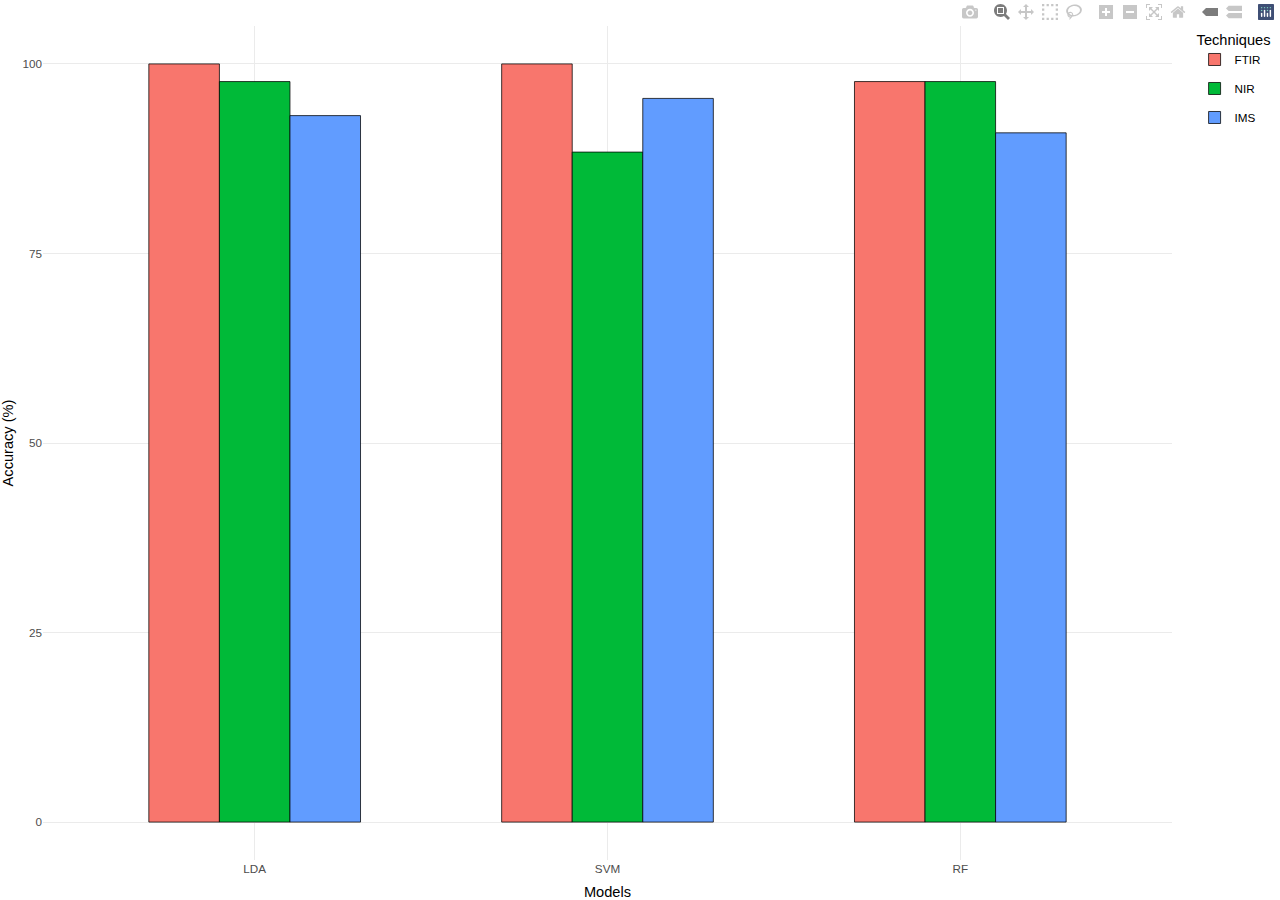
